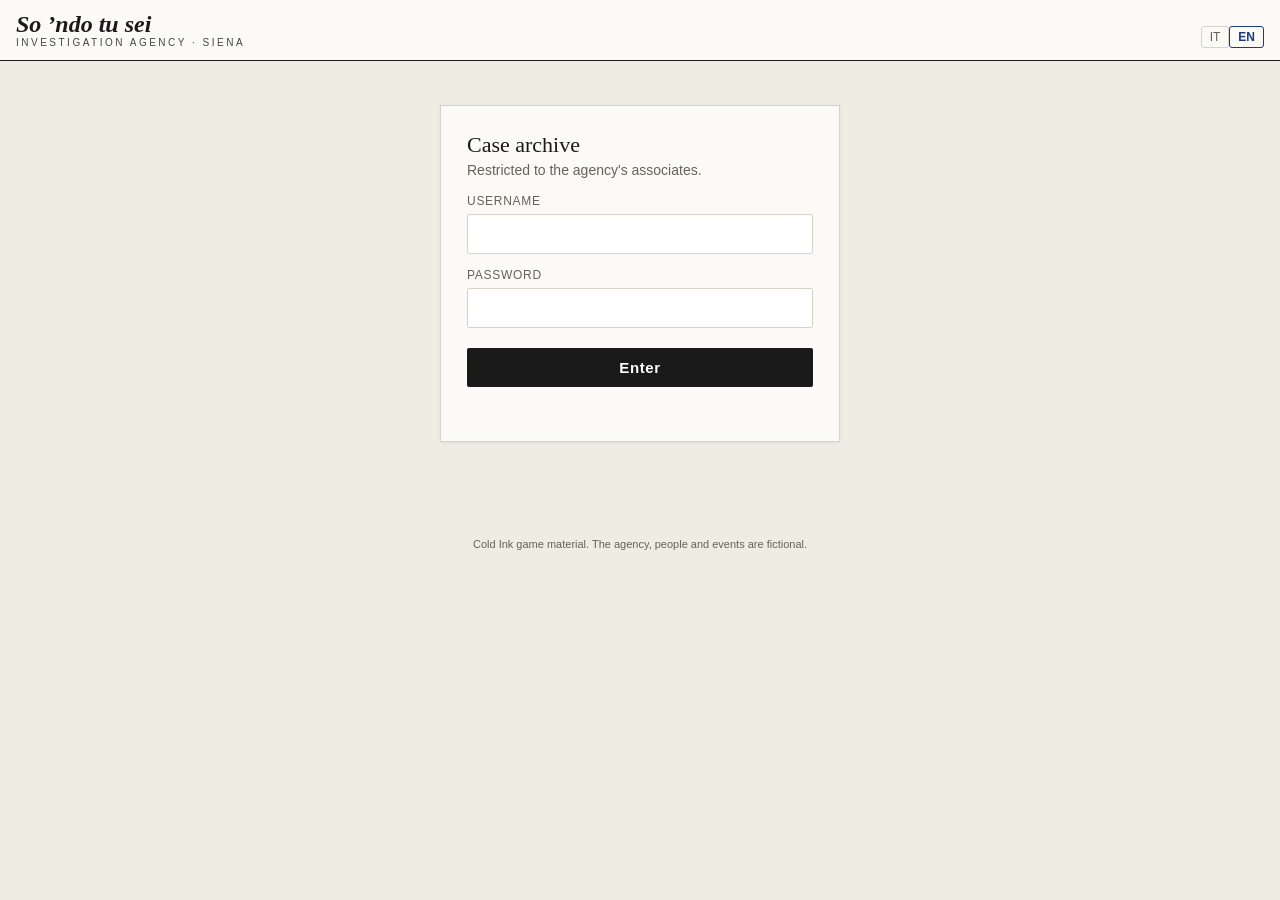
==== agenzia/index.html @ c2e7597a "Archivio dell'agenzia con le foto della pratica; rilievi fotografici in SIDI Co-Authored-By: Claude " ====
<!doctype html>
<html lang="it">
<head>
<meta charset="utf-8">
<meta name="viewport" content="width=device-width, initial-scale=1">
<meta name="robots" content="noindex, nofollow">
<title>So ’ndo tu sei · Archivio pratiche</title>
<style>
  :root { --carta: #fbfaf6; --sfondo: #efece4; --inchiostro: #1a1a1a; --tenue: #66625a; --linea: #d8d3c8; --blu: #1d3a8a; --errore: #a8321e; }
  [hidden] { display: none !important; }
  * { box-sizing: border-box; }
  body { margin: 0; background: var(--sfondo); color: var(--inchiostro); font-family: Calibri, "Segoe UI", Arial, sans-serif; font-size: 16px; }
  header { background: var(--carta); border-bottom: 1.5px solid var(--inchiostro); padding: 12px 16px; display: flex; align-items: flex-end; gap: 12px; flex-wrap: wrap; }
  .nome { font-family: Georgia, serif; font-style: italic; font-weight: bold; font-size: 24px; line-height: 1.05; }
  .sotto { font-family: Arial, sans-serif; font-size: 10px; letter-spacing: 2.5px; text-transform: uppercase; color: #444; }
  .destra { margin-left: auto; display: flex; gap: 6px; align-items: center; }
  .lingue button, .esci { font-family: Arial, sans-serif; font-size: 12px; background: none; border: 1px solid var(--linea); color: var(--tenue); border-radius: 3px; padding: 3px 8px; cursor: pointer; }
  .lingue button.attiva { color: var(--blu); border-color: var(--blu); font-weight: bold; }
  .esci { display: none; border-color: var(--inchiostro); color: var(--inchiostro); }
  main { max-width: 900px; margin: 0 auto; padding: 28px 16px 56px; }
  .login { max-width: 400px; margin: 16px auto; background: var(--carta); border: 1px solid var(--linea); padding: 26px; box-shadow: 0 1px 3px rgba(0, 0, 0, .08); }
  .login h1 { font-family: Georgia, serif; font-weight: normal; font-size: 22px; margin: 0 0 4px; }
  .login p { color: var(--tenue); font-size: 14px; margin: 0 0 16px; }
  label { display: block; font-family: Arial, sans-serif; font-size: 12px; letter-spacing: .06em; text-transform: uppercase; color: var(--tenue); margin: 14px 0 6px; }
  input { width: 100%; padding: 10px 12px; font: inherit; font-size: 16px; border: 1px solid var(--linea); border-radius: 2px; background: #fff; color: var(--inchiostro); }
  input:focus { outline: 2px solid var(--blu); border-color: transparent; }
  .accedi { width: 100%; margin-top: 20px; padding: 11px; font-family: Arial, sans-serif; font-size: 15px; font-weight: bold; letter-spacing: .04em; border: 0; border-radius: 2px; background: var(--inchiostro); color: #fff; cursor: pointer; }
  .errore { color: var(--errore); font-size: 14px; min-height: 18px; margin-top: 10px; }
  .scossa { animation: scossa .35s; }
  @keyframes scossa { 25% { transform: translateX(-8px); } 75% { transform: translateX(8px); } }
  #area { display: none; }
  .rif { font-family: Arial, sans-serif; font-size: 13px; color: var(--tenue); border-bottom: 1px solid var(--linea); padding-bottom: 8px; }
  h3 { font-family: Georgia, serif; font-style: italic; font-weight: normal; font-size: 22px; margin: 28px 0 12px; }
  .galleria { display: grid; grid-template-columns: repeat(auto-fill, minmax(240px, 1fr)); gap: 14px; }
  figure { margin: 0; background: #fff; border: 1px solid #ccc; padding: 8px 8px 10px; box-shadow: 0 1px 3px rgba(0, 0, 0, .15); }
  figure img { width: 100%; aspect-ratio: 3 / 2; object-fit: cover; display: block; cursor: zoom-in; background: #eee; }
  figcaption { font-size: 14px; margin-top: 8px; line-height: 1.4; }
  figcaption b { font-family: Arial, sans-serif; font-size: 12px; }
  figcaption .quando { font-family: Arial, sans-serif; font-size: 12px; color: var(--tenue); margin-left: 6px; }
  figcaption em { display: block; font-style: normal; color: #333; margin-top: 3px; }
  .lente { position: fixed; inset: 0; background: rgba(0, 0, 0, .94); display: none; align-items: center; justify-content: center; padding: 12px; cursor: zoom-out; }
  .lente img { max-width: 100%; max-height: 100%; }
  .firma { font-family: "Segoe Script", "Lucida Handwriting", cursive; color: var(--blu); font-size: 18px; }
  footer { text-align: center; font-family: Arial, sans-serif; font-size: 11px; color: var(--tenue); padding: 24px 16px; }
</style>
</head>
<body>
<header>
  <div><div class="nome">So ’ndo tu sei</div><div class="sotto" data-t="sotto"></div></div>
  <div class="destra">
    <div class="lingue"><button data-lingua="it">IT</button><button data-lingua="en">EN</button></div>
    <button class="esci" id="esci" data-t="esci"></button>
  </div>
</header>
<main>
  <form class="login" id="login">
    <h1 data-t="archivio"></h1>
    <p data-t="intro"></p>
    <label for="utente" data-t="utente"></label>
    <input id="utente" autocomplete="off" autocapitalize="off" spellcheck="false">
    <label for="password" data-t="password"></label>
    <input id="password" type="password" autocomplete="off">
    <button type="submit" class="accedi" data-t="accedi"></button>
    <div class="errore" id="errore"></div>
  </form>
  <div id="area"><div id="contenuto"></div></div>
</main>
<div class="lente" id="lente"><img alt=""></div>
<footer data-t="piede"></footer>
<script>
// Utente e password sono la chiave con cui è cifrato l'archivio: nel codice della pagina non ci sono.
const $ = id => document.getElementById(id);
const P = {"sale": "2L8rqbJ3Kv5pBdZ05kDDqw==", "iv": "QCAOQkR+HXxM5SUS", "ct": "qe6UXWKgYnu9Z26VSUrwIjjraiDaW5cKAzvZc7874UcSOibilr3lc9yShvUy75sVAbJNU3VQRdeaNMUiHq7mSMnIlpFjSyh+LAKk5HpkXlMepUJzs9qZmq81Yx46/X9Lbgl6Jmh/rr5JZAAXXV1eQFjmngUWmLaBd04V0/+UOoWfSb/MDP+S3bnmx6vnc19r65sODq9cKjzEzX1Bt08ECvplquLsUM+A7Cn7wEg8K5fR2gDPZEnOsfsIlr5mh/98KwdRS4INnbZM+K4bK9YcNp2qrJ2/IdenSS/BWDDXYdsdxtCzPNMA6SjHzal4Ftnp2kdZ7nP95jE0I7kQJJ5rEvjvwQeqExNykYJsazoLpvalu5s4qhXP1OOf1qQJaPfSY8ouy3DkARKt0JeFTO7aMpqzT8kuq/[base64]/qKY4QHOdKxeYR0kAE9ndUiDmNJEW2oZnC46tZHx08WRmHC6b45Kwzn40lRO2W6jIxeNpvVpiWEY3nBEQFvdfFPPs3OqRS6Pw/2+mAq0NL4RK/QXYQHe58us9ABV20V02cDMEg+x2q7YnY1wqCa/[base64]/PqAO4uhmwzqFQiTb7cZX1G21bIuyFCaHjhN2IMFfJt9OIJURn5/nAPiH9XvbnBwqjHqxwm6A44XeuLCh5Qj/Ey3lmTwaHICIYR5Q6GQViwEHkIuYyLg89AcdW/5wltKLncL21t1hJRI3QQZZZe0mVT46hb2N9jgQ7eyGpJu2jmsjyCtdgexmfGA6qJEyNShzSZZSNgbUcFxLJPsh4QTC/gn0uaDGJhFFp7FGRYqfZKdydbaTWl9LnBn1Hgulbtmv3LazofGXkq+tcCLk+eKjKfKKxjgrOehHzvut0LDKpr/NBaheMk7EGur/35jRi0Vg97ESCa0TpnAMgko/oXTEAl4WTvLP5K4uxeLPLwQ3vaIQ5CjgtFpktCZ6YVaUlA7bAIv5hXJe0BymKk1TbuDNPf4gSW7KjkNcqpdafZJzpPSM/HwdlNj7ErQrn/haZAyoA8Wps/4bQ3uWdfDuUPqxpA793wqaA92KJF2hReUhmgWPOzTQKM7OU9oGSKfJwO22cKPD/sylB93mhaYQrqq+zbFLqb3uQDiehE8h0JOIzrk3obtaRQRHe7UqZWvpbdM7hocNRN8pFzXX6IbNde0+CHacqU4LtF4oXFHfR5BCW8P2FLNX7tH2PaSfbFhdCLZPph5XhL72Ps9+f2SewKFCt8mFGURm92Jqb7WaresAz1R9lQikMtJKostqZ7sSNroI/eA7/[base64]/ckwfGrufDEOVb5OaDHwUrPTfg38Eo3WPQJCiAr7Znk/aQ6gshz0jIMY6K4p0+WxS5SbUtcQJ6xc7mF0CdHatDwNeP7+Apqmt0a8X+4n2Uy3Azmut/6/PCHcN9+bLzzizyrz/Nf8uowjZN3sm82iQ44EhwJCKHiLk0FdMIEs/ePA1iyOpLrUtKzmeB10tozFKaMXNJm+90Bz3sfCHPi5RfEl6/XcBqWUguL4oATNESNpek9Y33bCkywwT11IY8h+wweCsbNeBhdnscGkmaWNTiOEnooEfaKZ669mbPqWCVZQJYY7S9/0zVTG0Dcw3suQ7479mdHB2Zr8obgBtC06YkkvDf3bm107aldfroE90ZthWGdiyora2bO8aef/08NrBYK1bdUvdpzsl0BwCBlNAf14jTZTFZcAYfPSBfFmiuKa+u0Fpi88ZWh1VvjGaCvl4wbf6zPFiHc/[base64]/pSlpWSs7mp1R9z5toNsm+DgpU0u+MvcdKo9Zs392wVcGoyETpDfKdk3l4tav/wCFtZLbSnCAubYDUotObWzSEqkF3MBSsT1PpjKj1K2Ed6TBmz0KVs2EL3cLymwZljOMFDwGkJbpvT5Dy/C3/3itGvzAZ/m6x6pR8XW923A6A+o7iXap3ETSugz2ZJJIapN8GXTqISKGXEGN5+AFQFodWLgd8Y37a8HAVAV/ArYLFuC3NqTFEGA0KtQjfkh3HhyJiSIr6YlbKemYbt2HnY3oDutUC3TVqOpxDI4RPVln8jz71ezXm5TlzlT2JLCRf/90lP2FStPfAIeLytkq6N21lyi+6j03k8z9Z2xKCRvVqMgSFqWyeri4eYu8C1hAj3ozbiNgdkkU80N8f9nVZiQ75dpSrgeRyeIQIqr6B+wjJ+nyKukHKrA/p6MrujPdaWejgQREIme2+FJqNPb1Dmsn0VUPEZfUFpXSzlGDaowmgAFNXjTtoY3+c/6u0YRdGJiinJcKejJ56g1u5W9FhldOrqOauyIqeW6+6PQMT4UtdcZQsxgmFsBVc+rkHo2em/GWR8OAtDZC6Kha5Y48fQiMB7l6a6i+UiZkNeX7uVxULgChBUfkdAfjfd0b6fdfbGaQw6njHyCpcF7jrUMn+QZmiyjxjQ4ujSzDNJe9GeYAmkNzr9NjuedRrHjQiW8wuab1sgJ/wITJcmr9AxZfAye1revmAagrz/JujjTH5FFnw21KG53OLhZKowquQvprnTt4lnslUyWhkNGjJx06dzdkVthJrCQIfff5SPHr6lTi7LbDFhbpL5wOATdBmzmkKigGw1iG//F449+VbVJibyIksjOvlqEH/LG3clfudkO7TIjkuVND2WnUeAKCAbjFBa/s6PzA7H9V+Pbds7tcKT29XStdeDFGAhCHHePmSg90pHWHoaN3ek1xD8ZS9yidOnRtO/Ee9+F75J2WrCtKD333CW9EN0E+ElbXpuH0GCHJikakE3uJa2gLt7sdclEeS+UFqNSTZ6RVXHf2f4Wy4suGhM110whZkK/i2+mbfFwPJAfS+BDOyTLiDVKum/PX9BkwD7uA7e9SL2ZcI10x03UkCnT0rlLrBe+N0pdA+wVfNCX6wbFpNFB9SN602o2nybUYoDx9tBpjiAmnpPtALUlHw2KYYIdtE/pwBlNqOdQausqrQw1DRB/wq2Gcwjd1FCRATZWyhxRXqWkCatuDBEzC8n/JtK4eZbKGF6Fwh28jVfKx0W1ZbKHzwlPUteFleMK8ghJMg+/OLYwnEK2TUWcn8xCjSc29pim1V/dXkxkdIAuJnwxu8yuS8brlM2ylW8Fu4RxIGJLv25LxxfetPmlOsv2fXE0SzdHcKojjxcHJo2RUuUvA8SaRxe9KDV07VrYTdma6RFiurzBZa5amDx/TANoDKP63z5m3vB5lLyLQLMrosRxjCTEvyIfJGpAUcDZ0IZFgoOW29OVHey/BBVmv5FWUWOXXXdHe5ly5wMcxWfop2o75XjbmV0KVLpZbaGyC3nQEScMf/gZ9bUbAkO6NSnYjZkLwwQq1Z5Bz/Pt67kX1wmUVK2L08vs6eMNX4PywhJlSdSARxlT+AUj+fhTSEgbocMirf1HW17se10/mJfFOJarl/Fx/5/hcAvBg9oIPRxuqPXGttbp24XJAFGS4GUekj3XxtTsjK7YCymLetL5h4Lwk50dsYeqygqmPPNwy+PdsEDfM8/Pvux4WhCnltqnAFvNF0xqAkPRBmRbl09o+1rHq92ueCZ7Oejhfrn11uzFTyCGWWT5Ui+v48//fpIVFvyuI71ctfjcJ1/lxvqmbKDdXGINcoAt0BaCJHAr+cnMzSw9GY6bP1r2TYlCy7ICWDeUY2c9X8NOJZXbmrmfGHNqDjLnMCHyN7Ki/34STRDsnfN+dEWaDrZsYE0RqzKQGK+p119reNCkOvRaYOLcyVpkIGy80uqdMabUMkO1+RGUEalP8FNuW5pfVx4syL5smGl/2sh0pA54NxwC8DVFpmYwVMCl3vYVvoSQVUVpGV6a0tqRNlT0UMsfp9Nmw9lWxqycDx4fKCzRwM4iPw8CuWHxxBIpl8+TSjiM3hMalL34pp1u18sltyXn/2uZYtpb3fF99fk3mlUnvO7HYpU4hS3bV4+bHaHSfUz8+FpC9CezwdQPVUBJzTeoP3TH1vdLzQxIZs+39ubsJvb7s6HQ27Fp/ABa/B2b4Ir4Cv8l55li8HMHAvRJ/rso1DYx49Jp4aYLkjEBUJL6//x2I4kU4EbhTU8QBqFqsC+GDK2VgiKoF5hQXoVxvkB5kjAJnb3kwQjXJ4vM2kTloX4tO/vJEhJ+aXRiPhjk7TPrSNgL/QhZ8YBE7DI9ehQwCTD688WFncNHjiZ/YnE4I4kZ1bvz+zH7Z7gp7AuGyo1E2rc27Le4QL6J4Ojta6ujnMmj4jDD/NJg3l65q1Ug/6eMJtGLUf70OF2hOzTkn27vekZzuRNTV9ee22RZyhybcZzAZO6CsEteOUe6/kWLRZ6JZaTvs3VbBE41izB0tbv5HokhjAy6zb5huMiRlZ/67ewJ/d7phj9a9BDZTHCAgq5MTArX1gzhRtLxqb4QwwO1yU5w8NIuBlO+BhfDb2FSipNqRXITY5kjfjTa9Irhf1VbxqAeGZx2xAEqyB/8pwo6U/FWFJL20xRdaORiKzqB2jV96Xs01vc0joL4V9XzCujsTijJm4bdtTOXu9jT9kR0IB872Jq/WkoWg48sYsc+k1DzXkexU59iV830ETw8FhCEVYLx9HRvsQnZV1lntskgWEYrGB8KRvycMgv1U63lP2/PJRxGu8MEg66y7hahq16FM8mJlghK9/6X1IIFnUM/hoalTUqHVhQVeEVyDEFhCvqBbq2nu/T5NA5Xa8MDnQrrDjTXVkV54/LeWq7ZI7hGjy4GFtr/pSWrK9s4jJnlnUl/l+humsRB3XT4ZrIcSueKshnvyZB2lPcI/1FJAoC6WvlRzFTyoFl9N87AitoUjuuYEgD/SbUjgt6LQdRe2cAIRmI34ECDu9XcO0LNBfIWrTEKIa8iahtKvnpjN/z3MOVAJEsH7d9y64yuz1A45C+9xDBPgqNV7TrW3SqMVGGu8de5pMNzWcNf9GFOlvKpcKK9m2Qrc9MEmrUd4Oh8FIkeqPHFHwvuZRlh0nJOoKhS5CpsmAcra4sZHBtz+fjaoDyB2+FzM34CZKyyEuI1Uj9mg18POSdp6MyqX9orVHcKg/ZxItj5cnKuAYFnGalBScorbakZJOlaMejIJ3Ko2QkG8eMhVgyzPxz6wTSXdpm6aIYvf6fVBsZeLVjKE34hl7YD0qyWurldAsHD9QsfRpnyXxjQYDr5zL/WVpHbmTRt4y7pf8alMkm2f0u3WAiBC2bAfpwfKVPa8FQkJJzQaNNtolFf/A89RR4g3YdbzZrRbojuh++CywIPnTdVVKHYWZKFPB/plsnVvjq3Cq9CMthCacZBJtVTBaNXcW4zSWnY5UzT5erpzIdL3jNoqLSkqnp7tvkT57VCs/ncmt+cj20teH//FfOHJETl6gQhpyIbRKxx0WBLpQsT+FPUPKKd3z+3810EZWthqav4E+O/NX7FwMRb0pOLv4MjK9M65Bhp2zNUvs+pFU/QYMzTPqP0LUdfggVTBHtr0F/rle/eC+RuKLD25Z9eaVwmNgOZK77qzOqpfb6I3aL3uGaMTVLC+FqwNIJVc28aseFNMvpmjB84LbyoqYV65NSG5sm+JjsqfRQ+DethGZcMAY3uR+1zCesY/zAPhOmwCTtEaDsXGb8LSvuWHTQC/kvzQDZx6PU7VQoy0AS1SVYtI2YSfLxdgsxkS29wuZkR5I0rxmYHTkQP9tYfzFAfBrTslUpVkSf+7lO9QZ/p6EdZrlPuOyxBxR1HaDVX14LcgGKXavpOI0w834JjT3tzO0CkYZvpJBvddTpK32JNAeOTKAH0m0jRET9KioCW+T61eerlSaNBnL+iB7JURdt+9Q9DKJpFTtRMW9KewqypOZQ4KVzVkX5pHvR9NQft/hgFF4NBPLzQ9iLSf7p38PkYYvlhYVxykgD/Y6hKHOS2Md5aazGC8oiU5GVCG8npbDBweLLx8mHUt9B9JMskWbpnEkn/AltXLIG5mlvIDkBWkgevUpndVshbEPjE3oKFgu6dr4u9huwG7M9Yl4mRafsSnR6Meyk8tyA0GotequhzuxvY8hwqtZs20V248CMgoMa2C2Sqwu0U4XvkrpS5VE5wXJWMA0ZJXtCevBKS8diSsELOgNxFYEv/oHC1/OWOxyJ+6uxEOCgADXSHl3wzQxiRTb99wg5Nbh/U0u39LRXFliKjEg5N4iqTOr7/HAnWZjH+l7sc3g7qrI6rbxuhwFfF+YD2OkWaRa5sTuQTr6l0ZILKRsgY7JJM+e7DCXPMCaXL/GwFzhD7lmQnLn6KZNIEu8kt71s7LBdWdhSXzplq+4dFbWr2cHSzX0PnfWyAC4u56DF7AOy/fj6svfMIZH4DLXJeBx4r7rAtgWrdIOlAc4gEsI17f3ZVAoD1moCIoLdabYBowV4xVwLbERSsRZ8mhdq/[base64]/W6LX+R1iQkkONCd4dmKBrTNaH5SBlvnzSV0kF/Lsumsa1lM/8hbaAFQKPYBqucUmeX+HrKPvUVzRorwwwd3LB9IUGYDxs+u6BH/9u/mPKKivYIMIXq8ML/ufleX7yoZ2WMaaEomVbPV9+X1tBNFF9ngigPAno8xUOuJcgLM3ffkyoC6H9n9/SUyuihOf9MxkQt87pq+QTpRindE74UBEIdrnAfCzpGh/5Zrc8NxZwjqOF5kMG3nIhrRwakssA+Q0V+wLnsarPdwiVnEO7bBHyT67WYvmzjw/ovUKVrk9yd9aEkQZUpx9tZ0lUC0mflN8nhyqATx38t+MxA/w3tIWXKTYlRJwhEkJr6uqH0PLZHo3c9zkW8UW/PYhT1hR4KPhcagy9qMR5VsU+eL8Elv+6C17n1pQrbs2Xnj9VoIycJuGhEY2eLGn3a1mDRsUlfqYDoUH36h/LdWCq+MTwhHDtzOYvdJdmE2gB0JbiKjv2sN6MtHC9QbVDnS5SzIJvkQ8LxtEWT/kn2//ev/mDinz5SQN4LMSBny6seqlGeZf1xHtZpf25+uth4n8NdI20mz6xdtBnlUbTcfI1QozpYwaJ6LU7BzFOSZPWQptZLML1D6CxYlyfPfNHSn9ZmSwNHnZalihGivofqYtR/iqk9/62lfZhlvbo95wFxk147+h0x0UqitTock+bOQI9toyA7HeGdXwjHC8EN38bOKe5gLTcdi9FYXiLU+QjHeBbyaL+57mJeqD1ITQxLo7uq62xxx9cCCUMO45p2zlcVQye00M13p4MPGT3MGH21ezLalZFHv19hfC/U4qBGb1AxJ7dx/riCV/Gb9qiDLsdmwmXZ3EeoXoyrQ11ptg/rEM7RoO6T4LSfrhB0+0+fgbTlb/A4rSso3Pd6GxBepH8jxvsOIO8C/qxHmMtMQ/jDMaNT/s3ebxCxImKa04MfwgHDV6qZOJPzghX4+hc40vgDYeB4w5GKfkMPEoPpOKF2RSd0RVJ2SPjzHRVOtkqK+1zAVZ0mVF/[base64]/[base64]/uwV5KtmRj2qFnjnK8rJBXhfnHkqHnkhQu6n6gScnjd/AXO8HK6dna+2/A/T/oa/erNaGVeUuBwOByFm40nnTpvY6n47qR3PQGIcQJlC+qRcwR5L2y7mKynnHMp2s+HhjwjGQM1Ie2Uc/27lnXGZhT8o+XnJL5dMBU/nh1CtfzTuyI4RUSNG112PHK2IKTbSaERZPejT05XU9kZmDlYasM8nspDLa9ldqDUZBgyYPcoYXDncksPyPqG6NZ3dG6Q6VdoG7XZu5BoHf0upglzLDlyJWNkT6fCpitoTXe4E+qOy/QZsgrQpWeFeO00aqL/XoNHfjYs4SgXTuSQk9TQNh/7Lq/ZLN1R7Y6Y15ARevw8QFTpDDufjnbiEBq4kVjkNIdZwxaK9ub/[base64]/+YgQUm+gm92jYsFvnM1JNesZnDfPsStmnv05PIPgh7vg3CljdebHoncEoPLdykDtrqEBdREL8yArPR2RsX/XtUb6cCZF/dATK8QqGSSjtinRTMZZSOYLz0RtvVmbi4b1DI3zXtY3AC+eFFAJu6nxb4Bur8gPHgQVv1gJfS0scsQu/[base64]/K7Grj2PaLpc49dp09V86w06zL8UMF1/TTv2d6KKW9HEC+nRKPzhafINJAAIBSFuayZMC5zjv2OFez/C56Cx5qZI/d2EAEEuhqWDJMZ8Mc6RaLX7Y91YOdfhAdye2W9x3XdKCF/c9gMyX2yiWBENRlmZEBbr4P4YeAHsuEDgJH3e41i+g24w8uYrgisAlN5EdFqed/2chfww0RaYNzD9Lskol+bGNsDp1b4Fmh6NAZXgZic7pHs7a80PzpxjS1Yv1DlEb/Lm/Kquy9yihESNCUT4a4wBp+tStcyTr9Z2kH397YGXjJhzI6Yss3NiiSZqmtT+lk57nw4uXbQ8IwxwT5GodiyoYBpx4W3y3wKY8trXX1BHnHoCPmwr/ICG1BCt6zyUaVk5Wlc+wO1dRnVj67byLXHwJpghTCM1ivGQX1DBTp10DcugevgexVYHAtdJ1eSxQTfz2Ka81dVHapQ6SwaA+FkRaqDh2/rPtXGEaNW6XEUuLb8WEQ1ZBXxCqprlLHLLFrlVSoCoP7/2bsN72rxpoLGL77q9uCOIN6dFDbRGtJX40sA6Ez4FHjwy+gHlF1qtIS+/OKxicTdqvTyaEaWn/g+FqQ5fOsPST3W4QWwAvYdr3jMwIt3+tDDD01RwPOYuxMJM+1wpi7gLOBSF1Vg/v0UI/VirwySSh3M3aZpJk5NCrSdTev/truls34/zDbm7YMkoieVnLR1RckV95q11MtDkQcemDocOql4rbdea6ywM3hjP+qBSt94Fm/gJuEIoZURfm6Cb9ECpoI7u2SWNuC5NMv7Ed4Tnt+RbgDV95vBx+DWy7JQbaAae81XjwtONMQLX/Bewk85jgoV3SbIpy7wFYyuAy3CxpA1fwsspO+0VZ9ATApvOgS1D0UKmWIe+P0774EAcd5f0VHFF/QsYm6LcuMG7N7qmfGGEGNxYCyZVjyzgB1/YZPgVdD6Ka2I8SLCs2jGW2RbAGeFSfzcHXS9l0q4DLFP5CGEPAfgWV8bZWsz0os1P9Z7CdkDQVBNLU2Hj4l906hcjMBsxG41N/O/o0VeG1Fg7YaHC4QRPTugcqxEHgdyVVekzE6/Vilxh+Hg9rvhfNIS1guqMaQfNbbWABem2PiRV2DiWsHfN1fai5yemfUUfDJoQx2T2c87Tsqlmd1T++QMGtE7l6n8YXSn9SqSZ9yiSocqSHvzHpRinCa1TjZtlnjKjWQsL3gsM8Eks1NSYIqwF5xeNef02Ll8sJOihRo4h2P/nXGJsbznlLpsfcIta9xv9ujAuz0ak5ywRjqawZko8/9DA6vZfvNcn96lla624UiCOP4FMZnmB8FvzWcFc3E/JLM3ayp9/SrtBqzVVU/lwLss76aBwQqRYSCl8a/DRG07wBPcL22NOve5Z91D9chBrEydGSy/xbaRpvjJ2rluirqkiTBwz+2m5dS9EeVULuRI1LjiJw0RPmUmCtkVUs9Qj+DDWxmg6us79zh/QE9ZPk4hD+54H5nOqMR+VcZA1ehTERiEqyTKzZ3xOrBsX/+/iyAji518/2HE3A7Hkv+F8ABNXE4lPUKbk4qkEmpQ4B/ZYgeCDKukk82bpgEDTCz7B2cMhj/zkZ/uWlPkUStzm8mNjTv66mES+G3SR8mb/[base64]/xoW4PFkuLkm+LF0WQ2Rx+OSpVl0GZSPYigGQKCrPMen5A2bCKf4hDQRYQq+h2MuTOzLuvzATBXwKzojyDjrI5ZSxxHb0ivFqRRhzOy+8uLSzlecqhooAsSh5yrXFhZ+cokuSDk/FENjuOFjQZFxnSVs6DZF6Hc4uaP3RKPrSKOVDVJ3AS9nkm2KzgwOtf1AakUoEIjsOUm1jPj0jWhP9bM/NQbUf6mo6GcFi1HoTZJTIMTxC3ZWmp4QKsLiEtrBaaYr/Ut2QAcY3ZKUQSDp79g+VdpvEJAEI57Zl/1hXKU+wy4U3zri32w5diXYQTBBcgAeypCJ9VZeeIrTWWpfaQj9sypfnIHfqBLghaKjfUq94nmG9Vdfsw6oWCkG/t1Tn0DCKI/StjciAWUrdmC7E3p7As0ZYchlEYuQ2Ua5GWWt9/MQQupxHh9uezuhAdF3VC0TzW6v8VtWyR2wN8ddsy29rl3fGouOu3eb7a2McYM9RXXMYSyhxtvnai/qy6zW3Zp1+PvAuf+LVzw3p9p6Ta7csx/RqwxZCVf/kVk+wk3RZbMnqBf+KFhyuYrLzqNdzjarluz9YLCNZJPvV3DCKJbv8eE9m3Nkc+0o+XYSBh9B/jw2TZhseRMAY/t71btnGTJIZU/ms45d/ru7D5aJQNNKZxLUXMLE/3dnDw22zMtViKKcut9iBb6bgzG0S60I+pS9DycW7fccyL3/gZmxboqTS/Cj1HRx1z8JfOjVM9H3Sr0hetJfV4T8vKMrnd73vjPRbX7+0vyN6IJbbUMTF8ufjIsP+MLEKTFJqQBQtq1eln3T1oA+PoyqCl+TgRY0XsxZi3d2krS9nrjgTkxZk0XuydKuWSzA5OcVEbniRtswfBH9bflPU/sXBCeZirk4MB8abmY7xRE45xIIoMKTgO/rH5jXrkA+Mnn4GKwQsVTDmo1YXmySexcuzYcclhBHmxe+oIDi3YGB3xqX0QY6Ozfr5tGcwyM4Hu8I/LTPxtId8dLvGiIPw3UHAApwMhTJhAEJKc2Y4wpjms7R2XFXZBGHcd30dkok/9dH/Ut5iO/Pm0NFbO2b79n2e11OVFea+gkOC4hZmb4Q/Grh5mxudud2uRtiwP6T9S92U6cZE8eD4/Ttfn5C2FBtYwTKKiqe2mEk4tmAXSwDOlmRrd+vh1WzXHDgi70YYp8GDU5AkO52Z85/+Ryrod5TH6T7tfGBNkjFe1i6m/[base64]/e8i7Eez7CC0KJcOX+cKr/hjppKVAGCN0i/M2D6N8Ox1B8Sxi+xkBnJkbn510YlohEdKMHV7LdxXJAH0SqyygkQDOq+oH4dOinND0KLp+fBcmjTf0pXxUquzL6ZbvPSV0CuvfcSjsUxutgY1sIlwj5fqxu53XeaquqeLEP5SVrh9+g4VH8Djmh2I3Aguz3rS+hPXeEjyrFxvHWEF/oWam7AhYI24xzJvOKYKET8DnIhkfnGspggJj8TMqDSAZqVH3ulLqn69NeiDGS9W0opCSxLPyqNIqhYog7AUkE55VrJP6Kwyvn9scJEOf7ovF3/KpNZVOHhgU45YHvgMy52nuEvMYGVHVRe3lYtVjBkbTAhiDREnMr8vhkKqgZliR8StnbPuSkU7WkUI+0RuwbdUzp2E2v4m1mNarzRcgYOqKAdQRzlOgBoFFOl8+q+zDSRHasr55/5tMFAVBxoh7+/WcLE6otSLzxpvp2vEiB14REd29HSN+0Q3bGYJrvr/CrYM3yX16OAFYxo0FOx+pKOcCUaXD/VhKLEyu4Y0uOY1cBLE9rU64dVMMV1pts4ZanrkS7o45UkFwjw+twuyK+toogbS4/hkYQ6thw6ZjDmM6SoXSGx41yDHEnLFDe7hZBz8DNJku+lYsCxOH+ZBbAS+dsKMTQ+OzVXFE6CjtLntlYx+Ay3/VEfWkvZ2vUIO9YOnMs5xs1CYpc/oQeNMD6F23UMZ92Rgd6X13EoORG27bU+6tQ8Dn4rWOn4M5ITpEAjlI7z//GdvG/9Uu0hxdlD/BktBSJeIgK+ZGV4ejn03r5+Z8fwkw7oSp+MiEjGYp4CHZ/3oDeDh6yZdEvpiebmmPhr8+Q+YKEHa4dUr4D+7gChtdf47F7OhGCJ1p8AIoMNpwuJxXHAyfbcrsLy2/[base64]/riP3jCNt03D7BoFC+4Sda9/jbLdWNndnC/Z5lFbbu2oB0/Hq2SmJpgXNdU2sR0UPNl9acTR5DVdQcCbcwJB8U/vlEXgWqE3nkF9WawYAQ9k3pom+Gm7bpkAhc4S5cFtvioE6uDUsjY/wLX0nKCADZ0GFy8y2JUs+hq8k6jpxnPRJD7qhd9uvckl5Zw7WAvYLGiJnXq6WjlpbBiR3V+XlYGmYmZtnqkH6jMiH32XQ2c16EIqSvNTAH+HODpsqajWe3p/Lnwu/I/4A6SxxydCk4JFP7kswni82Hfqj6dKZw53+sB5WTODzSx8dWz28U2v1giSdG2NEcoIwwdzKDu95IEnpttWb0Ldei43rY6kdCoYSLs43glLl99Nc+5ztp8HdNhuyDCqO+hgvtcRmblmAZncRurJ0y4GtBACEzD8Bp8gv/9gZcbrohF3SkY6nlHXIiM4yqzikScC2mGks93PZl+Ew38C7zhP8an6i0PucRQ362mS42LHX06yD8HO3Cpuq86kCKO0MjBC0afwYyX/CzJEIj/zw48I4XsHmxhw9IB/hms0i6E0f1pdUaFvW/PptZ/B8luKqx5hZUCwiVgdDPPWTMShag4S81zhlKd3DdBrf1UJBxcqQnEaonbDkS8++KRC9zfRv4l3d4ItaWobg/mqWVXZtbCtCthp0ZwMXhtOmnGLJUbu3Wz4GXu8LReiMD5tl11IMcD30US5naGlj3m9TgdYzM0r3Qz5DE6/dswLaEsMYWPZycxC3wqiribyRPSZlza/7igvf7CKzwW75xjQg+oyPGP2Sa5CFzH/776Md8Uxl2zKQ4S9ce10hqfnXyxW8Fw5ior+GYkPd0+GyZabnXj/cWfxb9tA6H4vLgawvqfiBiTB43MWsQdYWm/2c7L+ieCDlKO7fGLA31f21YAeSdwXcpdsS0SyUhZewHBwW+g4A+1yrWz3T6CRsdi017wZNMsi7UHe3QZ0Xjo4DbAW/S4Zd8U6M7jDqQf7/J26ZAhsj/9Cd6yA+nG8TYFAfPpr9tPLdinHiuhPAFm5GI/74EtQoouV++fE/ZpOOgtRmNdqrBhacmlJ/kbBsFxCjf9zwKoi+sgfBkpKaiql3OG7nokdhfFSwutzshDRMCxUJx0AoOIo6HRemX5WIDqM5NhJZn+Wh2fW33kyoFJVnmRl0tiqagWO9f9ZKEkWBe05FCm/zWK9noCYxxvhGS9rHjhmENPyE+CHXtd4AwD8E5dN9w5uQ+vc4PJZJ9uS8hbsADKrkZKL3x4S346H6hHpWS59ZEF+7YdWIEpJvG2LQ2wao+5nSjUvBrKW5fjP4X48O4YjP9XEK9ZeQE9vISSgNKL2jDcBlpMWGni56Op/rIHc93kGLjZmk9VQQn8PceH7rUT4RXOa8Q4ETrJKjgszW31Huv2GskRA09GPoRmEcLKzPJNbxRcr8XwKjbQ8I5JtHXMjRRms2r+R3AhPRocFZ5AaLzCjVvn7vPYdnj+TriVy/0zO7o4nWwAP73bop1OKb4vZO8gh+jMZc1I/kE9CySE8v6NrTdapZ0qXkrFns3S8o+dhsMiqd9lrczaxs3wUK8JIUI2tGW5UExaD6/ULy0ztIevqs7q1HVBioHxUOekzjK+vuYjtkgZL5H9GqPfaA4kMmBZdDpuYURr3ux5R2mNpcrMou8/kzPA1ZweuVpnbDckZnXcykAr9PQ1ZKI0EywuMpcvbu5V3U8TTDSmIQFpQIeRm1PQtkUZajV8i2LE887AWNJaUOAFnyZtCOeMNr3q1fYgYlDQryamscQc6EjA7SchMuTYqb7xnYahxszJmR/BCH837uXkglGazhlfX4Cf4bKgwnuoEF0n5YsKkY1UF4253Oz2tAGEy4lfigWC50FQJ6EwIqqRcHXKheRNCW3Zopg3WKB+X0XO1CYXfgqPIY+IxqeLaJn6FWJR6Z+gcgfY26DGrE7va7RjsUa5qiZ5p/oFWjYQriMj6PovlG82tHGODK6rM/+8aggI+1zm1m6c2uoD4zJmJWdwcJJwM/xwLt1iNEDMLRGqTx9tBzS3TNbOFHTudJTmY2NX5hnPBMWQmINTrL0RAJ4YYNUmPTTy3BdciLnZjSAlU13SmNsLhGae2nlgcwcnD6sRDM/GtRAyxtKsHAPPr0e/e2tHtuN7RbLScx0Dxbyzw9osu5XdXwKgN/XjnwlEoys2J7WS2ORV1UXfxfMAggnzVOMQIX+g9VybazULfiBAEAxPAWG07+vFOwGXgPVNJZVnLIbeK9xtkih1atLT7H7ORWwSV57Oz+Q+zRjcj6WSTJ1iILVXPRAso5SxjHnD062KwrOuaXtlV4brYxGrHBiL7b3YeWV42kNI6LxzNoph5urZzhe+saGCVPrIVgRb9/OL/7TpKfJWxARFIH5yvAu3bfbARm9/XRY4+zMbYIOCxXo9I2TbfPPYsTn3cfKTZQu1tYGU/7buDwhUvnGnFbXmxubNFqA71zsbNdJ5F9iBB3WRCOhbm+IL3jT+jeFgqXkK5H5uN6qyvZ8LmJOuljWcxi0kvkPFY5pK5U7SMpU+QfSmmGY4N4+iBtz2VVm1/dMUps9dz7mcu7Gr5KzZL+HXSoHCrhosQydGkPwL+sEGPeHXUeaLE13dEIF1I8gc72VLUI7dbsMy38LkLkS2s+xoe4NEld+j4PsJ+oT86/HfMhOlIQ9gd5c90qTEEDfPgBvhcqFCpx9GeWDF8UydvQxG3O5xVFcPpS3/MT2JbhEvy7SsS5rRDw6rD2ZoUYWjdYunnDIvcpmk08GaAyqmZ3FkUjYJIM972OXFlUypgOPf3yPTNSqmJw6Cba3WF7BZfsunZ49iJyNetXrye/ONZL+KFY2pQhAPWnTbZVHh4R+ZNioqK/3hIW1FmcXtLhewERf1YXErKES5Guhh/Gj+8EuBSdDnTGIleCYv7DI/N9ekZxIqUslljF98dWL+rvYHC3cgyXbs9eVIZvXpWhldQ0xNe/[base64]/qE1Ii8JHu5GqEMgfcSOsoKYqCsIjRM7jZeufAZD7Dui2iiEbxqOLlolBqJywMUCvKDr9BOXJhOQ9zFyDnog4y7Ynbr0B3a7rIfsCoVKA/2JQcKIdcH/k24fbtg/VySz81ccHjC1vV++ZCWnefZEVttzk6EgpFlXZD2IkbqLS5mok9mfvMVAXzz2U/7jCxdJHP2X92LM9hyxJjs/Sr6jrNyUUPw6bfEro2HuStQlP6CLg2e5jU0C9ouVxmDPvbyY8dzSCgU2imue0n56hy75UMG10Muo0/wrO5VqlXIXp1PzaUuPoMdEFjzjdgfcr2wySSVfpOfuChowQNe51b0JORHW5OhXLp31j7EJqigfY0hCVWXV0GCDyOmUdVC3tIae/2gdZnQFE/z0X6FwZ6gRJ1oGrH4+/x8qv38oYAoc/LL6RDi232YfxPRw5YJdIqGcgJnSkU1B4wN2Tdlzdm/HcBmdMzbeQv5aBk5FF9UIUpregwvKnQeFag8uZv6pHtywoGrA8Lgthzplpbu06aEHLSKHYDgpH5YRFcIhfjkV8pKbiO4xSUWf3gmA+UDM5KfoDE+S6AjCtGWlusjLFyjI/Zu8Uby36jc4hW2XynK+/fJkP9AW0eoVZTdDBDMvo0IUBS+8q7QzbU0cWMbHVDOSFiC2Xr7nH04NnsOTN5HhnV6cYBTYnuurfUFoCXoziJMFmlZ4B87Z+6n8BHBlbAhW3rXOrXfihW/dx3amQ37TFPx5X3EWn+dyAWzbObHXyvUsrGC7wYWA42q9bT5ficoIQxBcBZhdpRso9mFiB67vkSICkixrAt3tkt1cAK9WW3CKcz3BikYO/+tp3oVTy6LS9z0Me2uP+gVHLcqHujFjeA1FdhVyx2hBiNRcw/LUpC1zttWduaYZ4hWVo/[base64]/Hd3oxmYHzbuxt2GMVus/ffmR1Q+bhTWTpwbu7huwIpdPxqT2ayiWsos8dIP0O3cTAludXpK0Pe05WxTgTGrhENoo36ipamzN62fBVbVV+qBI40G54lkISFtSnivoM68WqHIEH6pjERPcFMo/RV8m1qtiZwFrO+r+wKvr/RgaM2zniEbZmxR19A0Vse8n6WvoTVx8cxdrKeb1yV9Sx/gNXPSAjxuiXMoQjY16sArZjNGEroYMF3+azE+xn4gVa3s+PFshPpP6VBNVG8wWt/CYdJ7Z6sME75TyF+1S89EE4wWIClN1fuBQRGJK1Swdy8wO2/7ZAUbwjW3BIlaZdX7rA0c3OMCLeiid5WXxLFJm5SsldYUdZH8g4gEIiYGuGr/rwfgWjwn1cZQD/TIC5GLiSi9FRC92fHmpHMOCoxxRcxlQ6IzGUkw/erPj4HSUIR5pZ2H2s5FNA5+tsg/o7ttwNFigsZt3yeqJP7MQekl9Y/VASw6ahwFLDLZhDUVWbqTl10kIkOP9SMSDDEbOM4TMWEal4hPPMej6/bHM/7WJ30jHRdK/X6CmazHguiKAkbeUUvz/MaHjqa+YtPujiRkoE30xIE99loPY1O/Aay3x9/YYE5aJeyXQP+0SppAbZ4LCUkyBbIukQMR851p30J88g9AdDjsWcFtrTAzOSRbH8H/y88FNr+D0kIeTay6kh7krIEii2jOYWRGgMlHDYXfov8X2kpzBwvgPN3eAx+nwCZhcwNJUy65Zk6AfRXmdy/u2+YtgsgnggOQ/a/ZLyYnHXmW37GiI+GgYkpjgJzlrnl/QqPfxt9Z+N0Cwt7Msz4MhYLLZU8dKwOGG3JDTTNWQUSAQo/Ghnbe52bno9u/M0tyZocGk5em+QpQ374PB+O+T0V0TwUpBPI9ii34Q+xRgBct2eYOxPi8DXy9l9uvDugMaX33Myk9ozHz3yvSqhB/NSfyHVWhvpdEvlN32RFLWKRC1p0qCMi2Jk9qhBPpi4u0FBsgiEd7d2jLmt3YbyuGLZLJEnYUIKCGa5SsFB1MeIPeJCJhJ7G7iwS4VDrntUIxPGsxIIq0ktPWKpvQ6fftLS2cMy4GM0xurjhWJkINOlH/uv8rJUE9l7XJ+ORH3fYROLPsJ+MCIAR9ibjfI+4A7gsUoi9TRJpZ1xST6egLvYRjuGA0HylfUa5WJViK97pwPXVRZMmCL2UhsRPHF42APXSY822Ac6zEQ90SOz4o+ajb7mV4Gka/W5UJpEgzPcaovAm0KQ4PZr3WWeRcvkH7VO68tEhZ1OvT2bkICXnjL8H4du1bUpQVasZ544aSQer0RUCDerONUMYmn85dQqL9AK3kzgNmXMSlljlX/DK+WFI47aoejH7wbfsZt7KEhISo5LXA7fGCOsxOE8zYFA89i5nfkEP45Q63DFEGJUOGEEOPzU8ZMK/XzWXveWyPN1EjnQW241NetBRqt1ijDmzKRJeSX9L/EuxS4UT00tWCaiU0irPk7LzftPaE+heiWKANRDCiXJNFU0xbaxb4hx1ZKjcxJlMLWjREobbI3FOYWs7LXaYCqVfg+yYZuZUQC9CmUaIpADTRw56FQL/oH1nek4aZ6uf0eK9/91v8QwGkTT0iRzruGbbi8+l4/AVT3qEYGJWsDAdkijr/vopBLVh3VE5pG/D+1ksrk+BO2DpKuwk2GEld+fNLxIKp1GYkWZLV2QXFnh7t2UqbDWO2b29OvJFNKmJLMy7eBaIcPCcmP7DyihHwP9AZV0DDe1H/gagMiDsJBDgg4mkUPjZWoc4HTaAPvwP66fmsI2iZEhhstnIbR+zsA+AKTMfjC/OUEhZkgVlpEqM8OdWt4+IO5hv+7+KvFUrbfw0guE1RUwUhaVLi2SN2waGOcPuFUhQbuNmkf/be2/kyAo8ooVr0gOwF/S+3/SXoCoQFZ2XGgQGmdYhrnMq7H/Vpe12ZSrm1uncqhv19rSpvFbEEEZ6r2TaYz2FOEMh6igaIuG023d1Mpv57nPvHkMverSE7yMrOyJeKy+axLNJKEL/5kycNzleBBdYmpZ8yxOk7XssN6lZSvjm0zf/6KoOX+N4A/rL470Ol4VCqTWYCMm2m4HdbwtLc1PcKlnj7luEvGQUHbxnWw0tzLcj2EHTefre9XI6g0Z6RFnYsfDFq2jjQqXQ0CYA0vp510iuBZpGhOoQBBA7GH0FfswxN7spa74nPpwyyHXUfJychqcCOs0RmF8ZUwlxW4t0URglg709XD6E8IZkIzknpehoHF5OMCaWdd8/EoiSBGC1SpnhKqMuOtYVB1p0vfMx9g3tia6fhMzZrR1KcHCQquvYb1Rj29rcU0JprmRWIZOsNMofxpK9rfIQA6R56/7BCZZTbfbBFMgQ4oTYALSYT2EhOxw5FJj4JhGPcNaYD/5mD/XmnZeg8wcsMhnQDHcx2pBVU2UCInV4Zg4XrDuvxA8f5wYLbQL+Vj0zG4x0Ip58G41x3ouaatbT/29PcXEsqDSNMfU8466Xswik923edIQUJjtnlhX4IAqxjE1EZnCeL+LUkb6/znjjTZozxz4zW060+mB83qDXSaYzcoxwG+FIHj4XtXtyX8Dh3QDPlh9ADrpyzovmeiqpj0HKR7J+Jao5V6nWvM49jUnrflLsmycyypSGozW5aKf1t/DCkLDFR7bEfAQfdjo8RiXJlucwzKRxy7iAD2fbRELU6+qIycctB3+phdndTTwMEhsPgMUCxoqnksiyePWp+LVze+mQMdG5jZZvW4NMf2ppc0/upuBci+rKn/eOXDoDkRn8OeZmG2w3vCI9StUoC1pqzg0JfV0UivLsprcoyMRjrOr3jJwGdUUw71guoaxaAtBdDi0hc+tb6PAB0whLlWl+1v1q+HdL9jFMEm/Tf4tm3Xd9t9mManIE8jc26rcTvCgaKRo8UoJKiz4fmzNsnubDsHtWy9vJ9faw43wSEqbg8Zf/BMJ11UoQMYMiSv+se2+nVAdq7ueumYymF2/mNh/JA6aRLBVMOzYdIximXUhVeKNPq6+fjhcumc5KwC6B1LVZ9AUKnJt3yoETqkF1kHVSu+7mb6Z/[base64]/CPOj7JDtsHvugH75IS/[base64]/kvKgtACn4tPbcxwNXVgLu1rb0CJLXTr1Rd4kSkd+3L7c4R4zSJKAcvPLg0DNq1BDSAaXvOz9u/gjbTXSuiNlwdEdjX8JbJpwkMKHd81LVcc0sWrfd5IUJL4w1i/1AKkZJbToHdUKYR6Mlr9rsYe6yrbnBqHcF7sApoJ8IVdmhgv0MAeNjxq4jhmVgXYH+jQTMoEgjB/h/7p+uLT2PX/fCjwcZo1l7ULuWyUSPrd/lIHwXhWVynnmvgrwajI81FS4XZwTjo5Cnc2myzLvu+1k3JO0kp2DnvorhJK0960BIzY9y+WHApKhHarR/bEHKwy+LL0foMSKQOGs1y6mkf2PyOCxcjmkQWV8sllFSAoWhAC64PDkMU2HGUXnxcmdsztrqlOo/WFbx7mMWthO576P1HyhpZB/5j/HRV23+o0S3eozOj6jlpsykQjZUCWrfW8UOBYdN+i6hoIykD9hEAZef2ruPSGQ+85vAghi6wPuVmmw7SaOBErzqH48/CY9CnV8K80mnpKC+7BgoPL5JSkbD+r97bNBqSaMQw3DFyy5gP07RSi5uI48Z0hByLoPpgsbnsKZSiPeG3XTxiCrmLBGsh70QNIFQOuVJzLUDHKMMf/BhhsuJ1VH5k6MOAWQ8SRffq7OlvyPARrdus7qtcKDeFsoDtR9566lY5/DlKPgF41rDSs1ev8zPV/qm7d4xF3bUQF5tKUZ0yVZqLGHdHOqD9e27S6gMsRLOTATR54Qv/Pim9a27DiEjuhiqmzl7T8D7tuFFPkpdQhqOBsdeWSipvKCjhPqfP2CaAUaPWZOX6QgpXhtGqbrNIBk1+akS+e7NSIOTMDMiHRSlA0YtPzwxP6J5AvkzE460jWybxVylQ7F/RbjnRRrVOp9lsBFjZheZ6/MFwgMHfAfGIq2t717IW05vWdfGPK6Dm4plXC6aBB3RU1E8H0OdeyI2xGCksqa3rC4i4HmWjH9nhpUWxllG4L7tnuFlW1A1w9LhjKOkDaXHrHhDGRBCmQirxPSF4NcolcuTaO7RW4fRO+lt//J+c4h0fhN/UFfQ/dkUOqy9Ja/1NIui0OP0Z729rtvZf2wk6VckjgOwZQOBflfzTuIs0IcKKefKqVD1Zl1TNP/WO9A6ItTpb18iZyBYxSLESLkoey3I8IeG/urCEQSsfrzBcGWW84lsojpvR9HAtEmQgURbVsSi+0DIJhamU0yvnKNMDtLcC7L0CPA9aK9pUhvJZnd4BFdpXaZfz/6joCOMAGUiCqGBjIV51U5uOuEtq4WF3ZU/FF+jK7ALs078cj6D/ES7AebnwSXWE8aglMrQJUwa+7mHcYqNVPghX3qwXlp8GunixwSxG0TcKTYogw2JPapOSb0aLX8iER56cBwpLghU4rjVLYfknNlB5ZV5stkR1z/feh0DZ6Cec7MTHJ2YMsmkVtMtXcurIsXam9XsmZXRCOsRjLMRFfjgyAebdjHFk5W3nBUcOXp/+9nQiiFEaNsTVAIIw14tjBEWUDIFjgvhfBsDcBRxKg0DNxTSKtHoiiAJ2bTIGqJAyNY4q63/sBTnmxUAyRX1pJ0CHInJYvM0l3TySLPFzOj1Imb6ZvQWawN+EX9cfrsdddRF7ksGlxHSUD/MBP8wK8XeyQPeMFgaSaLgwhlnK4fJR/YylMi4r43E6u4/ZoCs0iCDqW/LDvQ/Qmm8Y8Y6L5kRpBDyvTFgKUtab9FR0UP/QFaY2p6C0GecYN1bG808Z5bx6AqcHyrlANPYja5Ymob8pRp901Xlxpw/Wknf8D9mLBYJJvhl5NkuwrRc+WY7vF6Sa6qCsIPdiryVB1cadCoUxTIOTlqeJRiK/Gbb78JzqmjK8XDMbc2ziO/xYGLse6mP9rtNSCSX4GD8o+Rr0WRt0en5Di8GN0nZrrW7k8z478RQxsvTT3bOz4gh2eoaFTjQrlMI19F4hDgKWzDRL4l+yhjRHt3bb6iWWBxpCmV9b+mdgJClAxjwDUhIpwapG/atUMQSbdYBuYBxEy5UhcpPm2elVNDQ2DsCPVXiqzgNrpBS66Y7Bfbxjdea4ag5Qo3EDIbQuIun3wE7KTgm11kvj+cWBm7y7mbDtdd9cpoFUGvTsTLEDTZupVQPqBrsw8/dOK+VvZb7Jh7znz+moj2mSGshV3Qj/4GrDwvcn5fDVhV1Gg4Hx73at5z3RChpSlNeJwNqL4vmBQBsFwtEiu1ci6MGXBWgb+rovw/[base64]/9zaIv/[base64]/g8hkd5I2Vt/roZQ+NeytxvujM9fCOhCgm0WRmA/dVh+ZNeMgFzozvbyMDT/+2HQdaIgIPvVpgPvnyCTsm7y2vQu2N/ALIN54iCbP+ywo/mTk5sMAu8zlIWGr+1O2g6rcodrk78ffucBSpxtBdnYfks6/6AESiDYtiAcBk4/cjAv1IqWUlBSGotrd57b7P81Mk/GCgFU6278ylZtUx5j4dBlhS/[base64]/[base64]/KObrkF8atsXOgoQRQD/D8UDwvXVnrnadYLhVGSxIm2N/kaoTwgM6pJdBycsVi/Mq+M+JOHzZzjuaHM4pm8UicCaLWEEG7Lb8xJUxqZBhOjKJND+37c7AIwEzFDDlRcxApT5dnwfwN2hsaC2BTdjZpXZCSE3IfvMzO//CD0oZYBDXe3V6eLAnektJMxCnt61zONDsHDEY7SumLtUmOQfa0EBChw7LqwJZv4VCVRjK/OQhsQcLf9dPSjXDi+frErY8z97aYtTvO9m72W4sx03Ten/3rxX4AKfZR0wRWXY26FTxJ/P1MSCX8EMzdEpnhaVSzVjP9zT95MUBKrs9ZL/[base64]/I8d9Y3+6L6jnRoXGD+rbV472mw/w+CTIOLT6akTpxRBa0+nt/WSJkxrGRFaTPSNiESJRqsdB/+ufN2U0m+lzMlWy5GoJCs4XiArriuIAh/dxalB7p8eqfAOyfTVb0uqvmusPV+y3mB/24NgV01+nFoGZda0Z50bvIWmD9M55qTzFG8+9PT/SImM/9KUgLbm401jj2oqAagE5NWNNu4S1kH3jM7te12bUceLs7xInmQR+38L6tCQ/[base64]/H0JoLKums44Uv/ntAjEFIJ24qSbLioz4kAAbIJS9RevzLL52hEK7kLoCzqa/wbIenY24q7ngismyRGAntBaMyLUEHT/BWgn3DaU8JTx5F1py+cSG9qs6fo/VO4fYqVe9J+72VfMVUy2LU35ZdVKXf2wzhAgjcgMLcy+qmhR1JeOAi4j7lFMvVNDslxfGN1D9zWqt2FjtnrOV8PVyY8GRWpRuGfg/dDyn0QYAHR3QLxokMPcDPbnFx1ivCG9CuLGZKEcpiFn+PH1lmGqh/63I/pW+ay/RBKLsw9qWdycsjqFWbbJCgjqbp5+YcbuGRse5SkkWJMyRlLIcCQBWcQ34tWr5Ay94weQg4bp9preMxGIaburBDbXZMsGglVcQtoVns9QWgYzlCEr1ay2puvEvnV5qdYuUP3Dt32vX/tGkP7IyhR8d3heIs7V8dA0GQmDuKWP2PX7DzP1BqsKBp1zgXf2orkkgWVaw5HrAU8g/RRVG4obZ+SVgyzH55lgBWEBsu0VHGrjnkXpaUDWEgdDo3EZwNOnF6CRJOBA8mz57dD2R1wtZOnOKEMdRoIF5Egn8edS+GXLaGUDBJMulj9GcDjPXDnFUPl1O4EbXrXTcB+qKH132ILueDS5pSQPKEAdRHp7I5t3Gr1/WgH12Ow2qJqb+ztjowU6hnqoggW3IAm2Aw4qu7EVkEvQZyGVuYrYn/MUUf/LIoUrTnaok7PBOjTT5Qz5hG1rtlnp4n3pxAGClwwIMvudCZtxEMrAQscuwPgsy67DeHj4wwF/rW2WA+YihaBDuJXpFKfnf1Hfb3LvPKS1spDqb1E23fJijIH7zvmo/uiMSa0IlH39E9xhmfmgwcn2PiLXNazohyfBNNHKUuRmGItF8pL6lR/XwTPX21LsupVM0dACx3zkcf+bP1CxP9xmuS4veGkeNA966q0N3sqJP5TtMERZRX6Z3dwN0VBI2XOeCS+paPJK++W06PQoRRu1V6/4dvX/vJOKsTZgoa9WfTgwbAydFFf+OrGH2+dj+YVZpBwvsD45+RlnX0OwUjttthE8QTptYsOcj+6kqH3/hWo/pgjuwF2/HcEYFmDGiUpmkllsCYmswT4n234yncvgb/67OJJ61OdmPTHoPdeS7m9D2llP/g2GbW+uI69h0GZUNL3roDQuAb7epAx3Av0jMl2aojT0DkJuOC2w79ALnG5ViYIHRbdq2ptKXR9Gma2oFbhYfnTRAvwGOtKn4B1Op3r+4taguV+ZP8O6Xa/kOvXGH0Z0L/hIXuEoecF+zJisYm/ZCcSqpbQxC/FatxNikd3vGO7B1hfD8f3d+an2nbVTsZgLXxyPNUhPR03PPcb37ypHTK2NdhOiP+8LitwXU+njkeDv1Q/YOIBdm71ollk3VLv71+iB2lTyNvwzN0nFH/TBaKX579+EQ25bboEmlg+82nDrcGBxQ/sKkMZxRVBbBv9YLQoDTphvrALWTMp6aV6rHDAhHM6T1KB2PMnrjtBP7cBVi0IOsUspHh/gDUcQIxDFO1D1ZQGzGJ8s1xeKffq1CYlp3Ohp2v3NF9kf2N43mk1ueCRsE506mhWJsboFhogSzoeVV4SmpDH3uXkXpPlix3cJLEknLUtYZ+fyYt57FUFE636/QLNa+tLBSn9QLgsArQfW8D7+y5CV61JTVzWa/ktXZ2SskiluwkRq96505EXj8zaHRYDealy/UsCB1rZWAnmozfIxIwFb1rBzXOBy97SZjvj87Ojg4dr+pgJ1+Bkt3tp+tKywMBBaYgHmAftIDgJFZQ1tscpPgXGm6yWLpQPeUilxsKv9MlbGB/52nfkkVtsIeevIyqOCnNRW88GB2TDKkLaj+3yqajUjzIE2powz2CVRh6HbTq7Z/5XBbC95xL9CsH8uFVGVguayIy6b74seCWWZd3FTU71WSr++/vEiSfVUgZbvtZkHPx1nJaE66JbD/CT/NVeWeao3CiDEGGAT67AQQ7opdNlkjdlUGFcQvwCk20yEvn7HsophELJcxttwkB7sM6uqDStUZKuRM5r5BjcYEmnNSxMEm/xPgZfl2ZYcqSUYpn2PmtFW470JqQhT4VyzQXFacF42Qqq1/xSJXtcIqkOEzCKHw/OblMv3R9rIqWCIYbEFJzhfE7jQ64f+APryBLZrvaBC2XtiIRccb2sU8hx96qe/rDfnCwsVOvAn+Qaid6r/fgQ1wMzx1KYqyIM80F7X70jpJH7IpymeqR+0rLCamqRDBWtFYklBPVtTKE9ors6gJZgYI9GGMSz0k+D66cZuPDZknuWAqJ9LjB0wiYU83dfeBXM6mvSayebFn6Lf7oNeHlhsbUALSkU4JBYPR3cTz/zhzKyu8G7+1POHEKMeSXWLqF4frsi90oTjlcOAXZDJb5qnILUwWOsMXj5LJ3n9heJezaBx97sA2QOEmDWdn0vlBQUKqaC+L4SRN7wLW1f1Pj3SfyY1gYEuX+1kt3i5Avm1uQB4rqGF3vTHNfoVtOniz+HSV8PslizstsWFwl3IUCVPPEGADTmDjxwR1MxHq/PLIVMhpmBlfW/nDZTVaxgmwpAhkHY1xrs5dHRTqopjdyvLgC5EXyLDN6e9t+TeIYbxyBo4E0aTj04vI/7G1n8rv0mDxA733jf2v5WQdTt2hqFFhw2tA7IRZzL5UAOvaIDRwgHqDgY5HN8i4FEjuXNSU31egvO+P+pdaZlUsSnsKbKXdSNfgvpJRHYI4m+6S4qGBZZRjwjoE/8RFJijktc+8h6bI6TijFW9gBPC5w6b0LVn1lkepn8rpld4b1Lo7dmG/+9iZZrqdjalz3Wrdb319MObYLrvctOnP7zzuyLGY8cO6DA0zUloFKBkkd5LJeJLIJZV+d8UE0kEdZC41QxkUUmj4ofh5zUB9IhXx6P9g2fBPmrwhOZtH2/6ogKqJjZiCYzkMVCMTyA5IR2puRGisTRslGeIKUJE5hqhoX4gGlA1NhF8aFxTpClnQvWuqrCcLZKRdblZgwsx+t1HXQHlx+GMR0dgQl7dkhE0IGXB9afytJoJIKqmPfxzY8fiQSa6aMktLf5pb91rn9rRjjh4zq3xKPSNFc2QHtn9R/qHmBMbCp48Qc61ej30H+JJSc078CJBYYw73I8a1dXYc3Yi9ZiSxjEmgowLQ00otiHT37I65SGuLcYyGj37hV+5YwJW7/LP8sIVL3ZR9hdvYUciVImEtqhcpXrhJf5svfP9Xxab39t2QxZb8k0xS5t+d6efGVN9aT6qdeTrRuMaiQ+uD1r+PcDGUxuXFabn8G9shotPs9EKJna7kj2WUvHLtsLr/lenyM7GD+UlVxNzPe6ruv9EHkMSjO1wg0scjRy7dxR8PJ4Pg8+X+nM60gxBt7TBnBbhwm4kGrNRNXk51w+E5n/72iKuNB9IN9pPAJAibFaC3f36Jy/gMRBXXYM8/jAIIEsnxsQTS6bQt22VT/t1l2Oe9o82s5AcETz+ZSEFxhPSkEptc7i+QIBfkTF4hakhTA1cjoyExxkqTEnocDFV89hLR02KX/d0qFwuHv/465Dtr0TCdr8oqS7uO1UCM0OzYCzlXil145PjrcIIdaLR8qXcNgd+be50xlRCuCP2RvG1xCKPKtR2b9MrqkwE/HPlphmWEuTl/ImgyadiQgUEtVQUFhUPaCHDjZEXU5jQvkm6tIQreHgWpRCPO+5cuAw1PlnLYM7FsQC0PWxP4DKwJJHgS0r+C/NQrTGAd+snsXFCirdD7vrjUc81Uxx+eQZTSF6Y7BLPB3Pt6hHTldTMvz/ngqND/qKM1zvijz0TVgqvZHcdGPaiLm8PhevMqa0qOAHXhx5rcIAJJ34xbTZZUdZAKL4kMXChDOI7jhtbAkCNQUr5ulTINoqlnFkkempoOyZjnEKHW3hLYNvgzM937XH10C4x0n/YNyo+MIOtjUNSnh60+U1HXGFEGNKO2LUKWtN71CNZcr0Wx0G2AfCNp3sTy/VVIK8MZf60d7SsZQHTc7RalIvMoE3LgGwYBcAvAptIP0y2ceYUfpIHpJjZ6ydKo+sGUcT/OyN5aiKIU+vE0k1zSLdqM7XylaCzVnxZi1gXSH5tPBU3ybVvNuAp8dkt0jqx0YRisEcSauSqlfjm3Z9Bgji9hM6JVaOg2x72l968Tt/Uh8EUV5f/yYKjIduE1gmBhID6H7gELsRLQBIDBESRJzuIaMwQ0fTHMCOuhnsnH6qH8E4grXxa+5B0s1fxlNSzRO3HHoyDh1eTPsNx3R5q1SqQS8MCwLworJBEqLZ8gA+diSC4FIy2e4rs4oiRBJsG4ZbIfzE/hGFNXvE3oOzGBYTJC7xCtN3YIz3pKjyAmiH6BGGiQmo9kF7JOMUrpfhQtTcTvHUTlRj2N7P2r/mJn17LXFPGM9PaXj9HwqrrJkj9rmSebUD8m8x8NCldvj+UyDkzTssEK3fIONe1wrDVffBKA640msnUSmg7rV4mvahDJlZybMJ7l7jd0JoeZLzcDUsOHLffP9o0kbXO0RehuQ11EwxxSd4NY+hHn9DW8YIAtg23FKGScusqfceXMJBDIGpnEgqTkpN2UR8BfvCqZ7K/A38vSk8AEv/GL6bsye6JqgsCPCelY7bluBSjgicKhyCpKV+QdFvniIMVVetajP7FE41n7K7q5SVyLCUBfSoxeHr3Jk2KFv6/vG9/knB3nMA5Is+e/[base64]/kfKeSKmRer6cydWLDEzx12bOV2LdSTmLDfMBzShWUeCg3kdSQypsyILYwrjoUV/MXBLpS+ZJ8TJNt2hjYQLEBmM/[base64]/ybvlLrd51FLmVVVbcbuCXuMkcuGabRTZRWuP+lSM3V/bjBh6zt+PkxzstPh5wLrFjh0rZeLhSva/yJwNTbVNnUVCk/B2mW2vyN9ty9NXQ3MMh2E7TI80yKj0mLlVr/W5THKeXdQMcsKII3nih5CeF+0GWFJFqiwuxJQrbnOSIShB3yUnNPPyV8b0sVZQ2Yp3mhd4YzF7Q3EU7HIeRJ4Fv+5qumiklg1gP0nOz/PbtI6/g6ErLULZOSQwSiTzDeOercY+jFCY0RDbudmYBOYTuSf5XTJuYRixg0VO/S7BH3ykvkjzDJvkGyO9vUibvqw21V7tTrX6XKmchHHbK6g+JlnA7kFqpN9rAnymuzbg6ISHNRBdXNWNuk1/+0X2x3XAuCVMcRGiz0bho9kIRFAFu2Xrgx17k2tqcq51piwDeEOKQjk0rybtsVfQ9tWQi5VPIXZZuO266VVeIrJAvDlfpcuFnX7/AoSlQMMyD8yvu/feidJtd9xxJf+WTjRtZgZs200t/CUElCRVDdNSaA6BV+UlsjBX4cJh3XKATcddG3Zzb3IQs3dQHHnmvLW5ynhjgo3xDn0yPFVsj2vyOBYWiB6+0PpN62NZp6LQo941HjOj9aEPNKEUQIEqrYdP8gEtcklH2+AK9h7kKlDWtTSg1sXPmtatClRJ2sF3aAtaLP6a8RAiZdUe5Gv/P/An+zyS07GUN9tIZ8kvJ7njvm3EZ0z20WRG5F1GfK4V7aZYSYP5BD4G+eifvszbkS06ZDKtc45ThdjV56TehZKLjoFwHC1dEEvJZ7i/FCS0EtN66M2ID/l/Vhegc5bpFKWP/NEdaGy6M8FGT4ebzkNxWiSjlIu9wxSYucGIszZI1xYA4MV3/QsnmqMHGnY0iwok03AHXdVSlbStoSr8QtQY9YhYcCP7pDAE4AbeK5Ig+xlLIKO6D4GtF8gn+63OBbRrnfjPPlcHtVWTnktnQ/iMjhLDnTfX7Sy8mDKSS+0BMbZ9u+fL56RtI834jLQedm8MjNOQVGhfdqBiH4HP1PDcHocFv1FVO/HXGV/UeW3RVMgB5bV1XZZTSfEFtrQtL7FjNVM4P7i1gTaFPBzvtpmti4x0RK/Poo27FztdnOQ6368rRGH9Dce2XO1mUz6hpdKXSkd8OeIvfin3Ov9XX6aUVorupjJtBl6zolvJDI6j1MJRA57EENEznT0GGcGVmCTvLqDh1sHpRQxqI0bTz7rNL/ntB+/0tqApgVkWMOs3dGme0nMTbYhK0EN+yOPvyIY2NmnjdeP/6Z0/i3UQ1DbDgk5zPF2w+vrxJvGNspliyP8OJ6McBSoNHjP2vxzIGwgz82+WtAiQjJTKU08AujFZ+bxCaFqJPjoyUL87WALH0uqRPUtU7wJp3nr2Q2CahxPa0n/so6cSevYEMgo5mFrn5sXaEZXLJhzbn+XCtu7NU0xwkPbbPo5ccBt6/YpO3K0Ed1SrQjOTw+Gzh/3RbNnx8E/LVinf9eYnzoEuuLZidzdhNwAIZMXEt17LqvQGRD72yUq4RUfmhEnVcIOOCl1Qc53Y85S32ECrg3/Xf87BwK8c/J/gw2abl5/yQrDkhfvx24RiXrFoDPjbihE9ruMWgRe67WT4IPzDZ2ZgU/Vm7T+uJi1AH4d0k/BNoAtJe0mMatp4wajsyahiy/Qpbd2q1LR+PAQ/ptEhSFV57hHx06KLeDL7/eH3r26J5G7heo3ljC5MevZEXu44HskEjgS3PCmLavUpiNc0BrHqknW66jpSITJOfbNo8LpTeT28R1jN/PNDzixpsB+ctb1I+A/dL9NgMLEFZ2wpFZSmzLJoqSIXEoMShL/NevvtmFBV0/daOjjKdv/Yk5VfHUPERj+oDM48bgR541OU+xB7W26TapbiROWHTXXPtkxSMP4dtvd7WAedGz+WZnM0FB/[base64]/ndQpQrEcboj5RS0iKSjOjljKt9cyow7lgeeVQ1tapD6No3Xes+uJPTXwj613F40SA5WUxT8GuvWs2ZEWFduDZXU9AcL36BhqREG13h2u3oeXrQeAFauOnqYDZRQ3A5/XnlYGV/[base64]/muAnuTwmK5UiHDHrQ0hJzbh8eaG2/lROlHKz6rjdh+ehc4sQgsOow62osN7YXzodAcKvgemxZm0lnqMLO3zDP6hkBdGU+G6v/1/FT30dKjVkM1dvyeccDWM6zHcQfD1ALFnUeGILAbEJzZr8QabYCZgOlUiP0mkKZQfr3YuW0/4rQPIYx+ToQB6pXWcHJMVm8EeqPakSszhs4g/HFhFCFUnzpTJJTsBo6EwtxAvw4uvtWoJk87i9PxN+zg/p9mElYyuAxcDAIZQl/FvCxoWx0O2Iqwd8BVad3LLPYBgDG5YyHdMoznwejcrb7ZbINEf3AW5+grv2V6FIOelsOkoPO4oBmioJZQhxDdde74d9O1M3yVJNnA9fZ8XNaUXvwTHVXYzDPT157ToB161avy/XGPLWH8+JfNv/[base64]/Jkj6R4l3Xe1K6e61kwp7F46IU5CSen/HJ0x+29yvzW1NVL5Z2K1Tl//bRVQQsnhBPwmZhr1wXtBazJnZLCgxxl7e0UcBUlStX1MJ8/3wagDA+xxV4POVEPd7jCM7K8oLgOoeDOS2nq5FMVq7M+IPxJx3x7FpMYxtZuteDD38CYfsAqbOTUptUpuOGPczyq1yFs7kDi/QM04nJH1tOHvmVGG1ucRvitBMpDibQ69IuATGV4SJuBxkw14LF/oX0vIa+NgMOYEztAPp/UdTEWmaxS0ZIGEvN1+Sqzph3kcsxYO+C276Zkv8ZLiN5k9C/cgFY0UkdxSm7cTMdzCyy3GJBLJBmZxcbhNoEFBG+G+Vcg2jFmQrlugDRVhtAqGVigXCIJRmTaIaMen29FXS55EAlvwWNsNWDIdXVkrD7f14y93R8mET37n3ZZqkRrYLscSbOkGnDqNPlQth+/W7Appv6y9F393yKrZRdZjY3nDVcOtIDVsUbD2t8J4NtK/3bsRiaWs/d/[base64]/1zyXzZoF1toSClHSEyjL4hCwyip36IXlrzn/GCeYI8MmnPiR6W1DGm+Ntry/5Z/OtZiMWQ5YbH0/2D7E62gQ+s3IO1F3Wc3Vzuz4tDZ+MTU9Ut0x3XwAVMhoWcO9nLLAR5eDFCP4SCv3xQGzhrHsAb/W2V1fTKVg0Anni4z27fB7qbmWjWk+NSg5L6v3Bhnw0lyJ7VboiOjiAIqU1lbBgu2rUBA5x+YvyyIWqVQ7vvydB8WFobr6l2Xv+XhtUb31TTSaakYbROJ74Q9S3Sz5mWTyvy9S/juiPEiuWQnQ5sjkNtbFA9P7AeAKmyTObKtUSRWN2CM/cHNgBn7x57pijfP35rRdeanRtMAaowxl68F6dJw0/MUDkzGgPWgeykZ/zg/WPhIpQ0Gfobyl540xpOdlUlh+yqI2kvzlEqaUzEq/EGN2dAXkozOVFwc3bn6lKW3/aGZheigOfKJPwoFu2X4TFLl6hiXZ5XdrTaBOIfHyIcI0gTs+UJ8jxTofrc81I5YWrZqBYyK8GCtv8UFrcCEFQhryNCbsYO4Qp/qWrH+yzKGHjG3HY80QEt0plnZ+vDs/baGgVtg4ZUIXz1qN46x8cV0bvGyIiGFt3E8PCJLd7Ezz1hUC+XFLZhKGiJs58w1iKaLFteV5zOEfO6F61c71JlsCNCWkdt19G+Xug7Ww+8qG29uH6RkKv4U4/xMj/MPCU84hIgmYX8jafxHpP8kye0maqmpMu9puwB0ELXJdahFERiok/ug1Rk2XpRM3KZtiAhU1J0kUHZXSqlUwr1J+evJcvJqd8RbvEto9mV5bhDVkROayZ8gd/W4W+Selb4v+KVQFMV+xdNnHxiCGmLPDLLHAMLjm16ZLIdap04faz5qyx43oIxI3Bz5/E7x8C+pVRY1KvVcTHMZnFyxP38LNXHn/4Dwry8kuNe8r1LP1wIdhTyzh9k8b2EEEaBj6k52IsMlYzFJBN0LGpk0BD4TLem0KJvMhHZ7ib3HDkJ/+RSqJLf0dKGV62LyyJsZbBVQ+sL5LGTSm2truAA256PGw9YCYshXmFS/rXD6S1mpfLxsO6hSvXgc99aMPfMEuHoUOwpF0sMaAFSOG0Iqu4U1YBiXWb/zBOVhc8+W7BSJPAourPhCfvM0W0sRUKjZunxHkQXwt8w/68x6ssi/525ZpcMxJwiRnDjKc1rCy2QOux9VYuALGt4uPKJTwATMAArmGdJ3tVNpL4O8O8V3U9GpH7aQJUrmr0NQTDmDiRT83o7O3Z0DKj0asFllxi/bukMOicHaMLoqf+pW2sroPCVSXoGAHVr+DqXqWo8otANtRzjBxEfNo5aqEQYeWIkDc4i/6ac2oHJGqa2NoIBNGhmki71xnLH/VAlXar++VvYEASdJDQ6xPNKTqD1ZnH6WcZUyYxsk0U5hEtSywcWuxAj2a0QiEK05syzyZBBKfhufvXvU1+kYPbIMVAcn2UHbitPLEmGYTXrjgWHzu+mkl8d/uNxOEGd6keaiKrKlfUBMgt9XMPcAv6HbNktsfdDOuFxpsyzywQ141XkVKkuXQIO9/fs/+s28JL2oXpp5M2AbFHEbhg8CrZFR05yZavcXSaCWB9p76cZSFFvrWdP1mdsomHxSeb1qrsKjYsb2DZYmYNCG+L2dcN7rvFwJFvvRt9GxYHGYFHUFbr5XLVskW0OlLMB9qwL3C9vL9FEDfWtEXe81XihLqeFBgRxbpQXk0jpBb3mPxFkxXchOKv5E8ZhKriClRvcF2/Ux2jwUQT+lJHPq3WkCTouwt/RW6leK/MY1Qplkx1E7+0F49rFJOhS6ij6OhWzfSVx4yv/kGDSDp2JbFPkgQcDSHXGz0xV3BIUBYCz1FfkBrkvp5TGgth9P3/fNHF7TEUTMDeLHxIYkT5C5J0p7M5tmoYd9MHtK2g1YOhKVYfB5AmzVdg3w5rrY9EaI2jq9p8WJ3aKlu3Vs4OxPLoNGUAxpYxM8Kksm/8lRcD16y93Q3rz/JykkAV30J7lRtOYKFraSqtGIAu/ebuTY+Mv6cp3VZt2r6zlb1ZfmfFKgM3yFm4ZZuyEAWDu2fOd+inZUQaAsW+5tc2J5bEq+84qXJLf3Txzc7lhOFEn1/Bf9r7eLr20bVsbiwB7Ltd+Khmt2I1hGZmCvFuA5BArb/emHisIvyo+ene5lUDqoODzuN61dev3DFtc0qWBH4VkCUu9Fm/wGghvjWWjZq4zYGrEXXyyVsQL/hf0j8ob1ng3Eyci/kx5gPBCER4LziCLeEChVpvr7SU71g5o65KCh278vY6b5SAbIYSVFUlsP0L/Tsr+JorP6mOWPNwAoM10q7wwQ9YyRw+Q2M3PLnhZG8IFGmOWOAN7D/ZCvrF0y9jdBwZ+ZvtBo5NwKb2WvTYlq/DUGCjamWnerJe9+uDlT5YwpnN/72LVi/MnvpfgFCiOpQO5vP2CW/Uks3k3yoLskSCIZiMtaRBaniFTTTTHJxO90+BeELrEXpOImRwi2MZl6/famWKoybZMKLIchjyOXjHklxnr8qTH4eFb/+XQX8xVcwnpl1Qnt9x2hWvar4KuwGmR+wAyGYdBNb7tvDfohblgmGZtTRTtsqz3AJJfPdXqbTK85TajDivrWqBgqOq9wbHg/fz+gZXYcPiUkTWAliAux6yuK/+gRotcrp8qEI7xV8W7OK1td8NNbXKunvqQhKTN8s3OOBkFYXZ3gcrbpKxffeY/GPK7iBpHi2W6uibNylZBS+kPuYFH8smz8J9TSRC9LfeyinWK5obQpXPv7wD9i1BXA18bH2f9ZkBTMxcywWTwG/eZaUg2+xIku1IW6p36cH7SEn2IBVz2M1Isx8ODI7wwWUurtUezm4w5tHCw0VyfQcu4eJlcu0nBQiqjp9oXvztVWDhlEUK6vOwxZnAY84YAgxydVLJdlrSnj2diEofZTJSkKBVixIYbpEK+atAFZXutG0DYh915BhdWWtHYwRBVn99BkWKazF4ufSKU/64vOWXHO3t9d24mYf+33cyRM4cbZLJPN0wQa1yg8z+0e+Y5MPnR4h+OKgVansxQ4RxfMAjcVR5ah23+GM/eyEsVaANogwbEz+wvp5koPZOjQMNCsQVBq6QvaTQKncbLu3maxPwc4hrkD7vyYDz6OZyvUaUaGBZLwURaswFRxZsSCYZ0YrpeTtxEbI+lEGq+NoUWXk2pDB8iMkecnvcDSSAVGcNLj7SeudQvU6wSXqNJRPHDyUheR0jf/EwmSsXEqp6zKCb2lf/T4I8J/TDsbHLiezqbFAV3Zn6L/iCVc/tVho5vgStYZzQ6yT9VhC/rTHPiJ+27x2eymxwMQaMS+ggJGNuFwmUCDGIu+hCqKD9GwwkKpYrGTAXlnZgNLJMMcofvCkWqQneHqZIe5hg3g4ZJUTsj3enpd1Xnve9uXNJ1P1HhOD82S8q2XHa1AZJGkVCHt1MdbUw8u5sLRz0ZsGz+CresWRt0GYd4UksqSfh/CMqvh4MSc47zhkHHBXCVjlQd68DtXXnIfVn6GKRgmjDLXit7H+7prXHVorOdtSEyAFFvjKpcKP/NUGE9ZeYtGikxmwTV/7JPIdzCTQrOQMR7T+IQNwm/zFehdKveclxcZztqiRiwQg/DY6grEVmu3dKAnOMzj8lFY0EgRFp8+usapPKmWEhzPVsVetjIw1LxEMZJXbSqvhyrim2DxOW11YesufvDq+b+p4uXi2Q3DT7vPrj/LEzm/2oGpk9UpZZDK4T0Df9rTg/KaqFCZPb93hyqrHZbpeBBGheoGCRj//9Erh3au0Gak476LVMIXkJ3OcaMLcWoYxTvOLQehF/dP7tynQBN/SEuWNlw5Sz0V4+aqA7imQE6rRS7n0E9f/P8NHw8/nEimVOVn4UY3PovU/53QiZWqcubpQGZTXbKb46OdSbVhs3xQZVHNfoe5k6EAQmUKQiZW+4foRux/5KcJu0X0REYfpz09mF6/9mnHelQlQL6uXE4uJkE9LJ+QPX2Q2abymVz0mQqgKMijPfQ9RaaqrSvohJAMWz2DPI8yUmeeeZKbDeJtNMho28KlCqs55a4vkSp+6cdLoOPmzwJ1SSCxaEmd7QWjuJuKOP+rRydzoOfHf1V2Zx/hapMScA8XjaTFfdXw4gXmrtSgA0a/FkXJvsUnrabcJUj1gP1VqATRPbj93ZbIxXCdsU0sjVN6ONwXtVMmpOxLwp1YL8yUDt5oNWMUsSCq42lzytkvsXk3+4Wx3NNEWVtbHbeNHCh7ILcvsMMP2bZhuCgZKgOcyTPgDiVpZrK6m5Sm6iQ9fSdTwqUXqxczfTturN3/Z7hb3GATPVnMiTtoX/qENORzXzCkftQJHNnPkU6+KY2xRUh90Fhv3kU2Cd3vGZkOapLF2tCDR8/FSVtvvsc2JMqXMxcQJum5EQ7JA0XDGr0qZeCwv6JLq2FWPhGn6bXmERTJz714u6gcdHdIJ2lr4Q2vj9+/UrnWuFaRREi7pSDa6kfwppA3wEjp9CbpumtTViPX8qHNcT9w5a3ftu7bmVjNcirTx3NQAfEIe1nHyRdoSD1+h8Y9Kq7UESMTpmYngsTQxR9RWRFlkzB6nM5x7kLua17+0OtG5rypzyIX4ZoK0rgqe1y54OaHg9Qes+ua+IrNEKeY/zJv0Z6MxiVqdG0HhGbt1dRl0QV/g/qI2h7JFY67OHKygWbfHRLVS7iG6fxbUDfEUTXaXZQr1mFMZ95ZNzmsVgP281MSANw6bNniskWFXIwxRl05FMIAVIcZ4z5grHOgyZCu5x4tca2cD42V2jrmGUsYXP02ziqLLInpQRfcJhPzA8Sz7g6DyxcmdqANwi0BrC3TaipJ/M9T3M3VruKQVMAQDXLfjrEOtcLiDjenZZv6+nPp24wYpH4Vt9aVU9MCaGnITobi8TprfExx3CPtLz9FKxpt4/pZSY5/5DgLADIMGQSqyMbIMusOT1S/+GX386yButIAJHvY7fFETyTevmj8FhqXgBFBxU6YokS60T/DoRw8pDtUIcifMf9ysmzvRdb9TjDS+gfSk7fEyckYdRFyTbetGG/cTMosNCA2sW5r2vABXlLims9q3If37UezB6waGrCjQjMxPApBF4J3oibNqYCQaPS4JAPuGYqkntsWRS56OcXj2ozkKpBE/5L4EnZoS9TSB4HBCDvd/cak/0VTj3nI/DGCP/dwkEIMAeinJttgo/coywAVnl+70gCdDB31VkWdl83su2EL9BD/Wtw87mNoozvBrF+6l/s+nt/wp9/s91aTLKIHSMJlVzjAIreH0v4joZ1oGMaebJqL5yz/nAXdaJk8ZTuHI/4qKK3f6MU0qBWqcfy9uwCPx6y6ZX7JKmm5Z/Y4MGq6m6zvN8yGja2k81DSgxbIh2tfMUo6+7z23YdSklBH2dSbRrYzuiHoDOP52Iv2ikTjghzVdXB4jeJoiEmDPTGKvawH9sj8LQR5mcGNoVnaEMMn24qz0UhepD5RSxBsiltvMKHKGikM/FlI2xRsQ+ujZbMtDyF33ts1QVHz+sjpd0EvPCnR8OId8iYXkmdkGZfLvpeKe71oD2IahXhB9Qyggz+BjbPQqn8mNw209Ks4P5WTiDoZuq2rcnZAZpkUpCu6+GfU9TuMeIWntxFyotFO/+oW95DN6NDlaTP/sDc3KwhEjKlttVxFg4J897r4hsi0CGek0vQO2RffexNCvJFktigJ8qfJqgBUp4YEkN4g6N2iHK/kcz7ktpeEl+h3zTtRgkVEej5lcwNj8uBMA80n+p20iCe8GQ2FeNkbHrUuKO0Bj48wfXv6nv01gl6Jf0T74VXq12GdYMs9aigDRvRBKNcUBMVLKqMUr4cjDhbegB8FDsGBp3ZGi3+/paSsz95KnUnDmoMRrUvFbD93qzaRMl0xERZPPrkI3E7ME97/rWs+TQMIQ3LKELB7kc40ZZtgzS1aUFPDfYTBxvajL4IiZm16vd33BncFI4O6IBIYwS0gsfGqEnC5e96jl2ntGAtqvdFNAUciCGwyJtuYaYx+3LeXjxcvaxFrkJeBgaAU/saRnXJ87gFzK6vCvMtnK9NIwWJtO6WXXn5y40TdPO7sV3xSyx0tc5sii66w2xgft5WfuHgvwieisx1rEOE/kcyKppqjP34QaRi03YalD5fk/n/pBAB6E3CU60LIyHdds+fQOBtPxVH+N7vgi464L6Gfuu4G9jAR9YcF4T8Vqf0dqV5S3WFMPcKF4BuRbRRT3j33Bp4MCfYvhqzc5Fv1V13MhGyZ5SpttUZF/mdCGs44Nt6M9OLBPOrynVK9D2BxBxa2sdXo+WyTKyhwTq2MBqm+KLZa432LM4PJRqRVlJ+kN9ZCSTnQz+HC0Li88PxH9NxEiapw/+nQ52B9tH63fEg1pSK9z3yhHM7L9x4rjIOGp2wq8cxRdABKq26dgEj3508tM1of9wGlEmmcQdIzfTFQesWlB4MzPgGxgMw23bYlHaGV/AGqIXakF08sZmDv6LKHlAqbWj25yKMVRgiM5IukEttMsxxbbWxwiLGviwzd0eMXmFEN2aJaBdS0Mots3XXvqJnl7seM45hyQEIYtNX08vNd2PXBh7DqFnGBR/E0CILJZt7qP10af1VXatyXswN1+1eR7jsY1+eeXAB0HE+jIFjuj8udGIDMRg6gvJxcyN4+2q/hY5Pnv/YWdzXNC+fkK7k/uZF8x3LVghzSblyMbLISVr1T4tAOyVXIQG1/79ECQLC6CCDMeNEudqa+uclIbH+7z9grdvS4zaxfXsPllsnRvGZ4EPC3SCyzjcQhRyL9FM6F4asRwtn2ng/1csZ+4ppHuKyCE1itnEII9yGlGKiIwxoAzSk+ykA3M9OiE6nFdb5ou5v/vFjIKCWnVFmkUL0II9iVZKoAIAKd6KwJOSM0unX82RZDnEYEOCjy5J4VkDyPFDuxMV2viaGOlUJ3CTu/XCJdFE77j+yy3eW3Utd9/V+ygJQ7TEyiAltT+lIrgxoOCFkC1mrInfEqMxtRGhTMa1sZwNof3KFQiLwBGefLbuqnA9Nq0GkGp2Zm16wqB5FpDbHkWnHW07AZD38CKuD1iXYhcxppQntAOUTI8oY//shv7Xd4jCz2FX9OwGCM1KdJdkYeUNhRq5m7lOmO9QE2QVrZXmhlX8HxKUP24h3nQQFRNa37QHZDJCAzuFnPm4+aLuCCchG45RWdcMRK1fB4A0JoG/uRq2FmA8P8Gqxq5OkuRhQP+T0h18zjzJ0vbjM1nLawK836eNd9t7AnXK9LfZ4MeMohtLqNQN4/ewwRrynlQ8vO9DVMsWSolrCzHDb3FYddQOIsBRPsnQg+WSVa9u14pVtU1cIK0nlIsKlVljZTJgq997Bc7y8h9YB00T0X0AwwPrWJ9ASUJ3hQR7SBeN1QvcwU/GwGQ27Fe1qcLAWlKtEC1UuN1K1gWwbKxLjb4+gIGWH2daTiVN+XEP4xDKH5HI9YIC1nwMsTdwIj6aFeOEkf4MuZw28cpIGQDVBdGCgBOCsap7S5M5bzcv9nFbeT+tqCJkCIsOfv5Cp1Pww5ckmZPDgwcOTlbsrEe8zeBm3s+XaMKyy0V51wSTMnL//WJngBkdZ2gtkJUXQ5dH+2eC5a4C5K/raKLEYu5S6xZ6y7BQWcWTO36j7m1WLq6Xu9KoDWvcVvdMBsCEyC32nk5Mm9brqUIndkjddx5cmL3vXBu7jwkkmIOymg5VpiJSYQNLE+YV6IVlTDn2nYPeIHpJOqTZ5YPM0+IlQvtJYGXJFYDY3V199H6Uj17ttBUROCekMFhm+/Gy6wSnj9D2hQ/bz0Hg3cUEgAsq2voRzkN3H0kYLLayLU1IEhnxVp0HYb/sytO4zfB/+dstcZhHWy5VIj0DBjAyuBgMhn0Kx1sdtoQ5l/Fwcc3Wpfe2kULoDKEf/5ODPUfRhoFQFmNOp2f8+Yo+hSWITQG9c2uWIgRYuYR+d4COldXsvpZUJ0UmEAiwy+yyw2cjCOkvlhNEEGzGoEg85sUscKz7IR+/afMY7PVz/lTO5ARZFYRzvqhoA+FTQvSU4R8XuY7ohSc43yqdK8TQC/uU2d0SUdwzNdkCOLuAOXEkJigZFHRtoy1tqiKQBum6Mh86jVeDm62BDkhz50omNugzxWure1UU0576uDdaePGXP/NkryXHLLY76h6KX2MU9KGRuIzacA22A8Cz6sXrNQsG6woNpq3xym/mHB5ya5PCQzaIIOOsTapv80gSH6vafVjHiid+kaXixj+2E/raUSJedP09nJ99eC+ylvtuAcPXoYGTJqWE4iLsxA7evqceZbBePo2dL9U7Gyw0C21dAnsSnAiAVJsHhvOgVsOJBZB2UIgok8+2d4Ctb7/RX6Sku0gzuh2SB3Fk8YQfwXXuBcMTtMY18rx1569dBb17m2ZcQ+nckJRt+ojGyXmN7DuIG1Lz4ndO+D7ygOSKjmWrBccbiACcHcwh1f/VfmF1AiQkCVoUr/ewwQ939ArAen9DGHz/Nt6BI2NZsax3ohjbu0JXZObVU5Zgo3BQEJb0mQyD/vrbretJ+xeKfrJNRaXSLx/elSiruI4BNxyFOh5Yodrn3Ao5vh//ibjrM1FOw/smnspvXf1t+Pc0KBdL9ceV+WI3ZdKxj0BKpb2iHdFOYHjpmTzQRJnqaYEjOgvYWZKHcfct5M2MY1gtuCbAUsvjIG8THpwfi5AUvDZvKixDQxm6yrpKHZFPTRHaFG/YnO+9yxySEOxh9Th4hcZJ1+NfamAD2JJn47hDNotXJyl4C9k2sEh/VQJkmvqVMTsk1MKDlks032DfEunOKIYDoys+67QisZkncDgHeamosWyP4MRIkB5UUXr3BcJGj6J1UeNR1R4S+Elf67cX17EmTn3Kebcv9y6ayLCkP5TR9oxzIMHNAwmCmguX2Hm7nHrSpVnCyHH6E/xbWfF6gin9ZkdWHGxM/wnHISEW4lCpPeIqGe8yExaNGrVkxooqWE0bYZH5tcF66edcjj2cseepge+kxLCJXeLJ7Pn2L86BV6PBpvFKqNq/Vmo934z5wvNQUSy8/nQ9Q5Fb4Olo3vJ2yA5teRoD2yjaUhfJ8vqPYUYf3ZJY9FJNc/bg1hq1y67G8CyqnXB8550klm8BsHDNPCARZLBNLhCN3RrP+CLEq5JgMnNuguo5gO/M2uHIQMsuHLcjvpEQeqXliBTCMLfuZLrXCtHTZD8YwjxHW4cms2ROLLVllgfkZsMbxQV2RTC+s9OG59JbOeNQJ2Y/WDL0UXOs3VKTo+4apNSI+MyWbHUtfeeawQ7A9ww2ugX0jZxSGIyxYT5T2O7+lGS6MyzPml5ROJmhoaKCu/W9yyr4cgSpBFtR+z4WAe9kFSZRAT1kILNSDtWnI0AIiZGaa1s9nH4U/zzc/zQX4ApAea5bfHc586x7fH8ZvmZBpoN8LvVusotD8AtS/MQSahO5XACpmYeJCfZ134xsQOyjwqcP3BGEonlGTBu39yUJb/1RrRCJrXzZysqbwust4QFzzhtLS/wZLnmZeUTKrGUbgc2GdO0c6/lXV0CH2DmNwjcMKAHHbO9Sbf1Ofbtkk/qF7+2SFV2L2uusF+4icuET4svKElX2D60CQYGIuS+swxZlqPcQR/BFFX0JMqukK54cVvNUwpLkIbLDM8yS/2f1YXTiD/H4DUDnyqRwAbP0mzKx+WKK70GGg5pfih6eiF/vuV4l/rwypMNOBoA5aqBNVgjYq8/H1B51sQCxc+IHbfNpv6CpRhdokTNM5EHLg20T4F7I8yba8WRdbhPTPGJgJUU2Re++wLubH+UBFKXS49KUiyxBJ7h659FG2Cv/nqFNlOYEc8SKCSfCP+ugM4OTphF9IBGkt1ixSzR/zX6lhtdQdGJ8uJbbihzks27r2NyAwlUFgPgJCdcgoLQZTcWKZDjLI1D2ZHe++1SU2QlMzC/TFDmjZGp4hy6wNZJpsW7VhF8Re51dn9eBpnJY5mBnyP+4I9NCMSne279vHF7j0ob9zzu/JZ2IMX1rMiIdcfSMNp4/2vZZT8gQMEkTcEUjE0P/r9rOJRlirLUIoagJ32AR6c5bFGaGyeS1kGpgDhSQoTdyCL7UvA6RebPMBx8MbX+RVnY+a3LX8NCgtNpeDViGs4Va26nKKzqqWYJOlM0DqkYPRbmVwJcwhJKrPC1iQTYc+8LQhbzo03TtLgZDYmJ/4xzqYPJko3YcN7XRw5Mxx+eafmO6iedqMkEGPNGFXX0GnqsyRqWV8QT3D0XmkVS3CcbR3ykaBdE6GEaMSS2HB+LytdZkbaNf5ZLo+88xWt95+xvXxNKGZYNmZArCifSuyvx62QJ9M502GdjZJCD4I1MGzR2kQxxiYy4YosVOWWbRKmwoDTcGtyE/cTry3AZRzpm4pF78jq2+HTA7H+2wH0rdavYsPIMUmxHx1JA2c9j9xXDHCAO6LQN4jORTPDZo0WJa0pNbDSn86he4Bq4mUzH/BO+hEW+tC0TUdXT3cRtCmYouvvInJYKqSS0MCjw4yZhj5w0xGZo4y+iRuz6VxMNIIiCMBP10hUOJ4KYVM4CIkMwk0ANdCM37fUq7tgAix1bRa1z5qk9gWkXMz70JuSJ/ZB78OrQ8tC9R/tX0e7ux/S9MSdTbBV805ZEQizE1ZpdVJYHhqLRQEvhqS7kKM6nlXVQMsxZl483EzvEDpFGRrT7I6j5XZyn9WLElRTjTqoGwSj6l2FjuuLeA/NF/QriTkXpiz18JE0WXVOA1jWDY/XlypFBqGSPpBpIxM43j89pzmIRmjWB8UJhq1pdJzra00jckj5W7Ts75UHtnLiIr9cSUtPikmzA1pMxo8AS9a9EWMLaqJZKXHdsLwh/V9Gaxm3bqk/Fjj7VdUy2yVM5MriDbM4C0vfqLpF+/qeViLY7us5jl8N0UyJgA9x3KAE+YI4rgZriffgmPvBVuXyiMnw9cIeWp4LuPixijI4hLLnUIyiKyxhmCsKl9/m+VB4WuVkiIrRaNvt+jl0YdHrOLrB2OkC6xveClw1TPgvAmlMggJD28u/Ge3yGOl6j4nbEYcZv8xyh+h1L2s923iHqChlIuurVn/4Ju4prljAaZpWtRfbWvVsoJ56gbxtmpwuI9hvcdhydrO/[base64]/D4x8vbCI3k/1vw+OPaDKnTXmxTiiiXfzQyPdUqDgjwfeGREU2k/urp3yJynBD9zfhcNDRGd4PiCZl947uP3hOz4GKTkBNO1ZJ6LU2YcPWGK5r/HEBoGNhR2yU8v54LXCUExmqolYzQzU8hiYtbaW6hujlOma++Fpz4Hi+bzn1VVMw7yqd/7intjyUCuGity+MbWTV2WoEFq534BhSbaBrPTJY59ncGnse6XzrvIHnx4Lf3h43VkmjTMM27MIslKYkmf0dng02iqx8jGz4p/yM8RlxCoFX8e/urQ8Ff6uwGGGcktD49+COSfMKhAS6nKaX1jkK2EtN8QDIUa4La8jWOmQjJ3PpYqANcZoFW6QVsSCiTMdHt983goSskj9dHVcP2DFIJfDwCfcHrPBKvTDygBs3lQFWL9PRXd57XwdxAK2SvCdSb3M7+ds1dElS+qJv0s9Eh/r02yV7dzuBfSF4Z3JNo7SWjasiwZRtLyjPTz0l1ONw+ZujQ1rwNmuHhry67lv2FHPS9UIX4e9y65T9z5ynMnILGqGVScsIR//XiZ9yMUZfUUIV/+Y0aOWvHz2SP3aq1nzyIXLCM9xelTkSVJ35VLso6OY7kzG3nKhRZiREdWZvUIaYnKKFyrziM8ERF7ip4KbgFBHcQtwUs3vjs2a2XsjrmmKwCxzr0+/[base64]/Aej5J3jD+IKvkbfoLX72s9DQvKRffOAul9bGr84wgJoFyQM5TkPjlyz7I/4VRIxXUDQs7YzFFke3hX6ycHZlOsshXnifAMauKWK2auVsqAcB+lOpoaYq+ZISOED4WaJIxfLH97iXJsd/Zb5YnHjQCMz7kQliHQ+Pc0rXUu6k34ujrkY2rcrJOqq1yHWz3AvLNC5O94Dk91RSfKG0pLmuTfaFO0c8YAng2kq3qPKER9olrkndMifQFM/bl5VuZ8OTWyc3Cmw7yUltW7QnG6DzK0prT5iEhkLs7QA442V+QRtuyI+5LV2W+RpwdtYDZF+yoWwXVScrAQk70CHB5jMdPVbgls5m1nazggaSq4O9ytTa2ppnda7hHm26W/N/OOqBK57hoI4tHfW5WT7I10dyrOvCnIYGIkzI2rRt5L+QiqmunPBlTm38zQ0OfMZG477RDL8Yd8JUHkUIeEXmhn2/[base64]/Q6hpuuTsIKs6Q60LOffIWv4w02ke/I1CyjPVDSJDwOXVOg0eC0CJBffHpY3zYy+zqkHVtpdC/pI9jxkGUAQcFWVr8/d233+4oFZ5sKEaXgj9lpCwSlWBqmx7bJB6ykmpPnguCWHYF9agQfD/Z0j/TH2qztbZEMPfMiXBvEqX7nUVkfrEXXjPI5kclXjTEKZIN9Smcd7jTF5UrunYc4YOu+NU0PIcwiqymLHnnyOJvyrdcZI4QIMEvPxmODH7+gqLdL935n+IAGbFOg2S4tnxwQASCX3IRCP3VnMw41/bk/OTx22y2oWtSqNMMtEGuCo9uIENVIwex3BVCgGN1vX3+fOTjf4Ta2QHd/oXF2h7QmEd0Q8xKCgi7Mux82Sg+tAH8DHs6RgUX0pvf+nBOXIam+spapi6jj7/DIi7LwXPJ0s9tVyCuHH722Vp2D4LW2I9KgJDKjXbCPrv1NhZJsMXjt32l049l1xv5ydUztjSTjTMY7omfiHjxy7xyeV1nYY5NopN1Fa1yk/vX15kPey4hkglNFbJqj+UEHVKQ6t8y8EFyHDDjcpgz/tL99uw7gn3FGD1AXk7ykcs4PjzaZivKrlK9c7FOxQmdbZ/KCcRS5lPvG2ANlt5E9uR8ultBJhF0J9//2dfRR+Vvf2wfvFUh3a4B/RwtvrOyEbsFJqwobdARETAW6N4UWl4HjjlgEsFNCuG2ca5SLLWlq28obUCWgNuYqSrU4dQ/1FEUT6bg2apAgtuJY0cJG4qBQ8Q/cXAG776sbFcnX4zLXGJ/lsQ3mxmKL6bkUs1tFTZLv8tuRkuZdvVm4pq05mrWr6lDrAO8NUWDJgJ9WSaLodFcLTJURne/U4YJsx80vgem84V+/sNa9Hk72x0OmMPdaTV0//w2O10gD3tC5f2S9ZFpKQlde6Lk+97YqOQ87k83S+rM3s/MzKWplV0MBOBoY+1iY/OwKTYTzXOHSiMV/AWuCmyTSCtPVcc6EqwxBDyBvOaFR427djZVvKuMFN/hyT66VkQTDV10AABPhuYr//[base64]/gQTI0E9kjQPNcqEsqKpjA+dQMt9HM1+lyt259sbCevg7FGlMtHnwar4MGIQSRE9QDnhY3u98Gb4c8R2aHZ9+4hLxY+zxP2ODIffTzuyz8mfvUa0aDOO6tdRB/C4Ru66W6Sqcz+j6y8pz5PmsztCV2Gyw77MVAE0yyqRQGhqhyHw6T75e3MfCD3XR8TascGCQd0qlZygQvcbnUfXPnHZ2J1Dp6g2yQiDLXdrjK/3xuo+7BNITv3PFQFw0G9AtALePC6+H681i+u+0LaItkBKRZ/TYTbIQWbb4/WB0Pv/uwqBw1DFQJDocLdq4I3QfGtg3S7WN9ms7839+QpU2h879L7mBqjpuCyI6lWR88HfLEOSUXQWkWcOFQlHbka5/5Uo531PrFtzipz1pXEb4iVKL0fpSazHMCtJ7x3dIidMDeBiin7DBsptH6a5/r5RYUqwvU5po5tku1q/uNffdExL16Cci2kPSZtlBwSUZPZkIRZEFoz2+7ObSYr8L1yloockvfNkYaHOsbsNdluCCcMEcYz/uRGr86lSzGFr5vvM1ayRfIpFinqZXXuX+M6CLWlE2cMacGfk0ohpJ92/LWBNGlEpbhK4FVrjcNS/I0vQMYkbCyiX7Y7rv8B+Oj2GCkkTFy2E7qtUQhkuMEDnTNnMv6osqXMNgTyRhw5pTMaBncR4IePUZjpBfrERaB67crGT+N4BC84ZWBhILrj0ErrVHJZYVQ0O/a3oGfIyQVMXODdgEqJke5+CVNJY999SQ8HGFR/SnHQx5nU83DjZWW6U/DvSg5UVleqhLPriKaZmhJvVnnvbYN75aItTbKD8qZH0hh9N2pSQxzEYFJjux1PzuvzHPRusqG8eubblag3GNx9E4HVGODGxE9NKZriJUTI+oxGuaX+F6X+EMpNPIsmP172YwHofcX50jTc9bwGzIWHXTuGvZi0uf86/VbyklHK5A/cUxTKcLLGPMQ2skivldmdL8x1zndIVxWkB11/fd0exbw0e8dWk84ikXW+wPfpmFtisf4XUJ+dabmIWcUQIak151wsdZCvQ6UcEbqFq9xKLe7BqnTldBkytXW5mSTF6L62WH79LJ+gpmN1p20Sb2h2mSHANvcDgiXGR+YMom1Fewx7IZFl/5pAm05Kv6cgl40T2DhElNF/qIULi+ntUYww4fvTttAqn6Xx+xSxcSQFdR640TtCY0/jmVfaQSiWK2IidMvILUXGJm+GXlgzwIrJfG0Du84UmZOPmIMFttf12i5v8NWH5afb/HW6izBxW96tHP5ozPHewUbbTpX6cOPb8McCGo/Pz08SAZc71TdFRWo4gToxPP3TunT8kLQ6yYLyW+EFLZONKO2gWX+V29OdDXLowb/6/tpfWDqcS4umsF4zraSJJzMbgQY/NqMGzZPVYcF67Ux4tQPsn4aWoBUh8Z/jEw0nquWwhud7RvmUb+ZH/l/GnPnvS2C1wBMhJKRuc3JS2fm8mqM6zuOmgY+LYoLD2Wjs7cm1GKs8VV+T3yo8QBeovwbGCjjqj/NpZqt2Rh77+WXhkjYBnVqqZsQjzK8W9xkgr1SdSyJ71DKmebS5jG6Tdcsh4RsSI3IOpKa0DQeFFFoPn9GAGqEYhs5ojhq7wSfAoA/wEcEjAuXmypqGXR0IHF1tfA5oSuyTt4NJYo+ScMq+O+cjSby9dp2EPD8iV4h+p6cWtGAywTIBJTL8fh/7zj7NLMUf/g1B8lDsk1Vei0r2ikS+2ku9Lj+gGqKJoXVrNmiwov3VuxBn2KOpMOd6cslfELlyvo5QNZAj5+Yjrsx/YATDW7nPUarL2zwTdNahaBhK2rUGoMAuWFQ3Uvyr9Mrq3QLroTJJPA6tX6dg021h9j1s6OUnbYlh/7rLfkx8wjijFvyrHUHUJMyq8/BxvEvV+DF0gtLC82nSTvdRrEdR+w0E1lC0oCCz1xTJ67trDeP0SGvrt5eHL61JY/xqHaqsBoqUUZJ27BhrlGsggDcK6zJ6ILJi8Eof6dZFGnBcjjVsxPfqdqEAopem5592VvtvuLCdCYKRGZNc/ak/8zJ583rlBJkhLUDByxgn0D8k5gvauOOv8UZY4KsvGi9x0tzjJi6VSI67oyiEkQ/8D7fjx/55ySo7tQ3VxgpqIqHM8BFlJG88RNLE1WDLgOusw9MiTEV+bDI8datqkI6rfB/Z4n/wYlsZKN3Ek+9/fZCcv8koal8G8IrTeFtsykcNpppL8jWm2jT9YdtxwHX0mEcN8F+8vIrDC9PE4Xcj7hl6RDW/kAuSggdsA3lhAwIi1arOIrBDaPx6UzbPCQFVtXEMgwN6CMXgK1LYcdzX3ABbkBrHecglKw3pjUZ7g3hk0weOFjlq2WA+/fdbI9EoWI0YbrS+J25uvktRDWcMaZnAkExJDYi6W2h5ymqjlZFZz1yfD6q7ATQRgWGvYO+h5/0Ds/suF1xgPTmvjavRfSTB5spCU+wLd8STSyxOFzdMayblHuLEQeYQy+naYhD+6Q7e/L0icqc54Nrtbes7vNjEFWAX3MtSIB1rUeAkFgbc1fyHvw9lGEsREhPeXZ+r9HWkekUr3dZM0bFELv66ODUNbSR+Qd+IjZiq7K35EDIngIYgIiE+IGUYr+HhIiQKxwLiC6el9g61P9Z5iSspMF22NsvLtJPl/jCHFdyhuVD/WuKqarp6iqWZUC13IH6HxA96a84xE2QYavQLcHBeUoRqV+xQieN32JdEsEG9QdWt4Gsi+VGAJt/lPkXUSbUwUCZ1/Hp1yLJbRpUURhbAGfCF/hNGUOqoaPfQD7aBdsKT8rek2Oo2sFsIHfUTuvfY/AcAYc3zwCfp9nVkI9euRdzM/DWCOsYF0iXkmwSl3JfF3h5fsfiCrk44hB4VzwajGrOuAJF62zZDme7RSgzovsGuaRf+jSSkkPPi1xC93cBX/F5Ncq2HXYxhT5GRc6dNxUetho8HG8B1R8jTg2pJ9PBUPox7qW3N2k1Hr4xisIdRDnuYdB6av/BTf6Dk+DW4L7ALTsaM7Yss1a6sxpshKVeja5L+3wVzzJRr8omjZ9ah5Fo1vXtrkVhVPJGYhx3B5UT2k5wZH8eNSygLo5qnlPlyX4EF+adpXd9sU8sl8alypx2/SjLuI36wijpYZEC72gAN7myae63yHykXQe93wgrxsEHg75etg1FCO2UOFJicwByyHBoftgYxHoHWv8hHUyG38fV2WuAQkFycZ93JaS+PrTk1PFgUjECY0mnpFIIsXx3o2iRO2uzCUhhsBe17L9LaGwEAITyGaPPwZI0M8AQZj/+aU3vwhLJgXsdQgHLYSZkfV2DF3g8kribOMurRatrfgUiognKrwS8QhMEtDVcorlUvUuqa9wSXJrfK+ra7EoM2ZpyEfqOkGV0jrzO6JWg0HsZzmYlg+vRFV8q/C5EK+J5YE1shdcBqq10qrhm1cT4YsQX4hoQpsQpRmGg3ipkbs1r77jqeAMUTCc1VAEVB7//JkroJyW6gp7tNWcw98HER4PNnTboIsMROvw1xHJbzc8d5i0KNDAPo2i/uNMy0agDUVWRCds9ZQHd+8tZo2VCO6iz3wKguFHSWJN1Naj87j8sphwH92BJjTLGV3fHsGPrj071hA7ePUUv83S3gFX7z7WdGSqRE/4h9mzZEyfWzVyuE+uTfojfGp1IA2A3kwV3Zj9+MvJ3liRoNkaxTk+o+bQ0Zu0dYOwHuZWVlD2wfW+r6ZFMVN9Y3zEbioAG/10p4uP4mZyQ/lPfqOSrh0l5l7EoptGb7ds+sVB/KfFNVbDCmkcl/3eYR2h8Rys48fGPpICV5ECVIsJWT4I6UdoKxUlXyAPSDjZ2DejpWx8xQhyMPAwWvNLwLFbFZZ7PhH3ia56O7C0fSVTCoTg3ZCyOGoDoOerHqHpbXDCt2WplxnlUVA2wLOPfx+URJA5zz2yM3UMbSP9MH63Kdr4aOhT8Q/dUu9XhOvn/PsJRUel46/Awm7XgOPPOoCnhX0lBzLqQvNRrje6A2F3MqR5USW8WC2B1gqDE1g5fmn8nI5I0Q3bXj4WR84wVu90o47CSREnTJOiMeZjIIGF0i73B3WiTogiazL2T5Ld5RX4U2kXTbFtRDT8H88nO0G6Mh1u7RROEX+m+wwdionZyj1Djf78AU1Kc3uWlmhZZEtCDM3g/kyqznfZyftKHaBHmnmp6LUDxVbL8i6rPCkgTPvOKn5dwfNJHG0vAk2SDB9foibxBVkA6B7ShgtSV966nTQ6k19THYaoi0jzaQv/[base64]/fs29xbT+2Jg5jbNVb+wKt7wVD8wipNNia4LlwXH3c+5181UdLauqIPsWO9gpEsPW8vShqqqq0lsGNyP/x60hfDo3H7kY0Ey3ayXv7y4Gw9FxuMUlAoqomj29hWVPd2dn72q/T25ZTQQOLMCzMqPJZj9CeWp4QA7GA5zt4W/SqQRStG5zgOGpZCc5sOevB8Y2/ILAL/3MRAOf9kvb2r7q3812jeak8Cd/I3AbtYWb0w/BXg5dRbzUD+vlTPFwW14RTgyUabHpzbikH/7uXJxEjkqcuAIugSu/ECXOnija0gwnkXstOzXD+J3ZzpRNkTOprA2DwpgiEvzbAjcCOINDRke5IgNPcgk6NfKc2w2myWaG4mM68JlnM8gNRIx9VOQebKaAiN8CCGPl8BhGPKiHDwwrjmSieVDCPKosf/jyh8boOR1JnpsOj97EAgMw3dgPjXe3Y4VKfmSSqI7t+UnNWTiavlIbNJ+Fp82iNQ0++VTnkfWIB66DON8ajWr3SlVL8byXSjmfoN1pAG+HjZUoPOJY8ntUde8CBkBh1Y8NLQl2Qkzh+cU3TgQt77cV4UxtpAyN5kS2Y/t4av2a4CkY2ZxW2C625oKi21eDdoQOQpzS/oumm4sPdwQWkC+BPvAnJlnFzdE6W54+3hgh1I242DSz1pn6AIkCiNxKMzS60R0b6m98Hq08Yi/x2VFJomZWEylAUVkUHN1saGpbVA3ANpREN13zrO+JvAMDv6c9l5bPz5wEQrKFiF44BAzUIjDYOZh99cmqeURo5dsPfJQcldW01fofU8yltzVMVVX8mmTbBq6saE9rnNVnNTG5/GmUWf4rN8nuJuaYnupobOkPJvQkaJIjXpkbr1Y7qaydEk0P0vCXUPNgHfIJfcOZIjrm4r/c6gIc4s1rvlKEUOZtXewyTbRLEze4/XMf6FjZJDXnAs+An4W2txCpjwwBMlQF7hX9pJ0MeZm0L/zopM5zyBcUkW+VUp60/HKyCsJR7TJbhi1xttpal7g9FB+5WbmyQAssV2urdy1r5bboMSjt2uHKWO8TB9RQRIvAavH/NHSqZicgul0Rh2sjqPKqVdGri8KqHcubk4Dw4DlS+FvAKMweOn+GKnOn1RMVGtoD3SiPMw4KudjqDtMPRl/zGzN3i1s8kcRI2xhjKJ2EHflciFyjZlkLPxjoMoGieC+iuV79NOoq7KjfBX7oXRAtx+Uj928b1pSMxmFtD1BVUEmuaX/h9owQ1S3FIYCK/IxubgfY5k+29131zvRJm/38i2+nd3FPEntTaVWiJ60cHkCtDb8N3rCkLSJ+BeoJOcnKlyIlOOzvt7LwWZuDeCB5uIyuJ6NphaR6MX4DrUlHMgZ5jOiWt95EDKYnvmmf++O/4RwAsN5lAU9h0WiivyqZtyVoP1CheaybpotxmGEB5ZvWZaE1WSPH84n8oV/mnnjJqYg2PphZNlMj9E+Q2X41NS0fTyd4spoa+UIK/[base64]/yv7oSA0ZwywjAt99ZheFKOo+as0+BufkJqdQDsrmqCb5IdB4l9cq2y8NxQeYLgSyBfpVqkyfwNVSCRfyKoOpUh/nAQHR9jK/PWFpa9DQ8WaGGgAaM3RUoNfbkhkGwgWkz//12thLNuCWyb5u3YaWRosejyMPMHdYd336fkhn5SPS/xyMnh6xk90dPhwjmnLD7fsnRBastvZWPuOBC9huE1+rK9lQhpM0RxWraYnC1w5CTt2JRIgstkhY9B+I0s2P+g5vH231vayyjqT3wNpT4n32ArncD2d/59SuUhTZ9W2shzPyiL6PfQns4p2k8wNSTkLH5LXQUsm1iwFpjMeglOdPueq5f1YAFBlOCP41zNGcPtGYPduZ4sLLdHhlCSAb5bePyGiHTpUsGkhfwKYPDfQLesnSXNwdU7ZlYzx0lUsQjmdHHNXdEftBSK3jqip+ledfH+2cbXjSfeOOGkQ2xmx8UmxRaKOaQo6lX/PFIPQ2Z8vidsD83Enu5PtGQ6iPCW5iBClMz9SP3JoB8i9TBD2JzWOpHX9PuthBL2ywC0mqynIMkVsKfNaTqGY1POI9GUvX5qu8zaUowUgnoK8pu1mLN+LMUSlwG8XVd/gapRUX5eO9QInpr9opDHtyrOI0Dc4Sm4sniJ41wUeSyA+mfhrhcOayS5/h2zM60MXigFdhcQfCCs6jtfrVLAS7KrwwoVbVDozSM+PknRUfesxMmBYgmS0vPNJg+FKdSux8JubN5CGhOyaix9auhLnZvIreZFqdh53YVzxJlxVEHjJGBFc74HeV6pjkSaBuf9N7zXKZLy3ykkMVr5U8vZtJaTnGzPFS/L3Abgqp+WrXoIv0SLFxnslcqkMkVy8yK89DqYUpeMV3towzxc2uNg+eJ1p9Dhev/xv6ODqYHEKAfzeRAU0T96zzGctTjWNBhMrALM3eHt+IOInB1c8EBhMA7BLkyxID14ll1waMr7YrEv8HNk0cAPIchSngdWmz69k5sjUx0wIvknMObFEME9tyrpMOG/6XVwQlxbYkpvd72emFSqgR9ZatMvseisWLe5stRCdenwuBXuMEKJ6g2QD6IUEjGkUjzen+oHHu9ya4NXJLtEywWcdCDisraDsb+0TKcumHw61E04PDFkBOI2Dp95OoFMNlKcuisehayCqI/0uB7nT3O9jn3rveND+qtko5Bu8c0CQPH9B3Eov6W9Es7gK6njB8oUbQZQijSd3Zlhd7V1OFykK/OVDcphmZ1Wz1d8vw3WN1mbkgpPHryIC6CF+Pgh3Yi9EhCDRp/j9t6/ZF/8E9ubnuyLDDrV+/kLiTS4HKgrMLS4UnlG8xUcGpfYx2RsXVU0RDbXr/v/tFxKgP8c1Z+LX1DHOLRUdaQZyX5hnVPd72SsKPJUNOs76Fc7EO1rEoeem3/3T9BRjT4c6RqGQMzoBgX5tNYNSPMLdMZvqWJ9S0GzqP+sdCUraL2EC0XJkFwyFbRoxqrEiakEW6Y3T+8pYONjfjYC/tVMUl5UjQjqQpWJlsWtZjviENTHyo63LJW2ntw6MBH/mcJxw7XILLIPACIWjpScHbKbWvypfsugH82K+/rXlCvI0FxUBcD0ap+Ja1+dA+1ZUMY/c519WU9M8TTwUhRQ4bvrFZEAM6CMefx9XQMzkb5qXRaxZcunrnCpAN90DsblHMqpqBUE0j2bAX8XMHQpIymGd/bNlF8qnaiSFdnXx6HjfJvfrurP+KhDwgEVPkhf10Iv58F6OULSNhnEHBNzUT6es9YpCBGca8LTjyiciATtdNfZoRRPUyrZQ1D2YGYZPHSp/0pxXdnMJYax+z8seV4JMhb67755Txm+b9Ob5whvxsrwTiq4HEd8UnvEUnCFWSeXRV9r8G1hNOK+8+dOO51OT7A9mCfUtbgXLJ3lYkPyEHadR7qQq5pO7BueNptkK7znFSlf2TE0t1Pfqn1kmpOAoLh+cnX/z5Z9XJunkExB8veBBXmCBvxWcxEfJ40WGfQjGV/wTmqFXhQO0sCUXmPk/HQG8qbi97iMKjZHAtBylY8pAvzPvFg0IJZU99W+UomDH2iqaWEz9t6DAxvztHadfTF0CJVJpIjepxdZSDiXfaFyNn6dm4dMDuPjYdMrR73obXkESvz9DL+DXqL36qGtMJmUdycGPBasw/OHgsQ/LOQ5SlfO1h1O9fcN/GN3xAV+er3FREZT2K/gTeZ4ltA44fRmb47Ym7qUUqOvK18orYjogXcmcrK8KkCNg9yWa24m+/BBenUjfMl7y5M/BFemduTzn/[base64]/pV1DjoJxJ/8RsTkNIUJznVrsHIyv6jpNdlbN5tkk5Eo1XXb9bINThpisAC8zgxpMlgIBRAherjH+cXx37AwjTRQnxATP562/kGEa7I0D90YE6Ni505w2Dri7qNrumRoEKmhevhAkOP6s5F7AiqWSqhXB5ehgtXT8KUyB6uBOaKFuW6q5/tRSwaKi2lk7+rIoJW4cVLIEX+VJfWYbNGxsSXUC1a21a8yf8OP5Afu8BNJ+AunytcP8h4L/AUAwwLN2eMh8yTneQGDdgHJBy/7rkqD59x7JlEQ/2EBIujmT9vAr14zXy8xMAx2TlbPTySQoM7U+/eLONcfumuEmIAOuBgaxogiZxDmxOe/yaPaabTI0DJsA8ljY1Fn6uzWSDhPpnjybJ2CJ6SRA/jJovgS3sOZR8ataWENsB/vHZKKA7NqOZnWPrqm/qnKo/qMP55/fY1qe9Ks5HgUDuLvYPIIBxUvunTHOcbBs8TuUabmSez++XNgvEQ71hDswnul3mvG9GA4alKHUj1JAZijrIdQf+x0KI31xrRaDBe/pdsQgK8x5gu9kHB221e/Tv663Vj89B+jRjjzaak1C58W0icGCgKWvcKXLiNCZh0syBRKkhLKQJ3jPzasnycfeRhrkbDUuvklVazMJrWnLbJcci3pOOywOOCSdTRdYQBefrznnB3EF5VevLMucCdNCplo2WvVCuQXmuk/KHaCHAg6l4p8k36PCJCaFCXt6/Z7d4AoFHWG/P2Q5JCJdhSlWra8kHbtDcGmoaUaYy09R5CXS9kR2ridk6M3+AAUqhxq+NeOC8qrFXydgoFhXDeI+hRZ868oymUJQjsB0ttvmkB1kH9z3s6tzLqKR0i3S/AllLAiITGh1Rc5vr3Pn58bX83FDY7c/q7J6M6w5rR4jc5Cn1kmO1Z62pHBmB3GKDtoHKCUZdO0RZHTC2O2Mglj8wkF72xiuRt2Whtv/6X9Tm/n8GJiTYm/Xd1GN6QCWEWxnJEni5nxN+hxN2AQ+TLMFv8cVNDVrqB5agozM/FBwPReRA+UTIirI4fR6K+wllsyZmldFtOw/9BRjmfGvejqhcUHf0LkoF8Y0mIkvGmnIN9RGBCCMc7UqnICIYnPxQfQw28GzBSM0yjMcyb0oN2XOMigIi1j7A4DrPrYmqi9gZHokO01g6LDsbh9Yr9yO07568xAbqj83ZMloox2Q2rKd0cf++aB+PsdEBRWEp2RGlu27i/jZsy/LDO2FD/K4/ofmCE6JdyELduj9Om0jL3yDt888o0QwGGZYWRBDlrJPNxiI02oZ0Ljx5cHY6eLCoadOTSQD4a5QFuEwML3tt/5PvHI/EYEmiaZcwoyyElnSLTof+WPTa69qrvEe1XL1esL6VN/Zt4FYgOR08qjnJimkD9cDw1pS5EQfKX2YpeVEi59FDzb+fd6SRCU9/YaQ7NPCS0GSXPbePoxc9Npsln3Ey69eQQHtNDHjLUjTmLbhrY1uXN1QKEJf1k4F5iTHkmkAhcn3/gL9QDEfmzUMgPVZNXmbTsHOjga/AB0PQQDDe9CSuMMZTAPgLq/qnGBmBvXmv7okt7YFNd2JIeScyWHlOMkuV78HDUlSXfd3h3bWGRmduSdL9RMD9ryVEBXAqKiSkirheLEEHoiUoxFNyR6pjrLoaDWxlyutsThI0Og/Adf/[base64]/JMGDM/9bQvXCtgZa4kjupFXNnNP23zUQaywWQkfTm4g+fA0gZY/rkOrOA8cg6hvRdV5qz+c1qhFlhj5jGOGxeFdNRFNDaWiT0bcQG9v4GLXwWrRqVf2X3kFlDlWwHEsds2wLG9Gz+diUfkQRc8B0MlpvZ/uCpaB1yxUyy7lahoV2DS4kO4f62z8nW2qzTwhReMrLIxdQWR05LQfSd8pdWT5Yo2BIGZOF+NPOBop5TUEO3eA/E338p5jADOsiynU+59npqKoPoYhLaTvXR9fC2lMJvqSPnu1Z/s+I1UfhTACkCJEMnRiRoU1ZZodUvi2CCO3VeM52NMR8uMqWnGoI0YwIw9j4TIaQ5/PW/jwFAqaWe1Pl+WCNwtXRkZQW90y2GcjnjHg8ezHWChwIDVR9U0GIszPKHeVWioE1PG4bslN40RXBrQOcahyHe7sbn5kOb6tM41EGBgaUXsdFvwwB9P4//b9pRfLnK3T7tUiEz1TMmojhyyn+xaJG/2JEmG9m7TKXibRElornoScbzcVHYDpclfCuoD2vajvD+Rb8e0h+tYn6GOf9RkvSGaTZH0UAyQkXvvkB/g7MKErF5iYRIGwdAmVwOzRsqrtgw4vRrzi+qiAf63apiHjpEwYCBjG+VykQnw1QJhu0/O2T1PkDMTqpxsk7IlGXiyGqsZhTqfI9LWK4VSKpmo/TbpKTVoJauw2Hbg6Z0pudLAXCWV1Baru8GCr9WehELn/I1UgXetYW5EQ9HL5ODOTuwWgSQ44a/cEQPMXQg89bgUku/CbcXYCqoQJydu5NeSFRCQnYGpG7rUWkaSaBsVsg8+TMZPgGgd0mmVCk/UZA5ob8TsJa51JPUqKwlpeiE8SsV0wx7YTP6bdSMBd+fuSDGTjeVzIbgnxz4OJ5eXgVU09YVIo/0Zb8wiIJPAO9zCX9Crlki4+ZBcHp91KIAeWJaEFF7OROq50EgDLiELEFs+qQwy44SBGb+hcLhkH+NEK5rFlY8ZThuy5MbKtbsyu4oaX6zfHdw/QeDuT9UEPc/mBrJvnsm02yvHBVLXLWZyu+55REXMODH3m6fpsTvc0UZVr6T5X5LGP7bxe/SoM5q9Q3P61UxSP8tskmJmgQuqDSqtDRPumcR7hx4xIZAcYcm52VOsT5KXq+OLkspfu7crPll8qOrAW1HVpLp9wiTwxFm2qMOYYODAzyenGLQBfaeZ+wD4HMzcX3Z6JhFvdNZYVDw9r6bbMFVdcoJh9XnoSAOPXNrc9IMK7VgTqp+PFKwSdvlrHt88nWp5MVU81yE/W7q8WtqGacDST0SKsy3f4fB4GKQu8OQhnjZgX6lvkEWXnkgHFiiGl1FmPzo1/VSajD2nFCxpU10+qRq/PmQAyq5wI3kMF0evvEJ+QhIjoHnps7WJfGPP7kfV8FewUG7u7iB/8M0OOdgjs2nSARRehNAcjwkocAONNG2wE1ICz1y7zGVUSUAuwI9t3xe87vFFILg6/WjXAD2oOIDinBUdpohH0oW1jD/[base64]/I6NpKLrGfMmZdJlt/UC23WQcukHQL11rpNq9gKGvKQ6AWG2dYJtCSPONWtr1aOkVMH7ZvmTDP1mmkfHyvyRARDRJZWRryaacBZ/mz4VRV73vGAH/0W9YAMfzW42fNkC5Om41/PWyDZGtGYXSNA1hC+lmQ/cUu6kMcW2/aH7RvYKV8FG/YJO4grrFDyphcvaPC4EiXQgrtgdicoHvkhnwYIimNCHUQrIq581b06AZBd1fcfKC4WFBUleGy1eqhK2RHSu9JzEDrnO2o363JA1Ise06AE/EyQV73U3an9qDRe9y5x2jj/[base64]/L0xjjjb6+1LJDXT5MzImETwvrj30SvDur/pJgPSsuhdwV21q6z2Zes5ysDao8ZdMQd8o3cniS5IJYzdyplobuaWL235CBtCPxdVGvBKLiNNNhIyU9w5zQbnTb2eMm3JRb3at7YzvzGsfavcdwMQp+gkbIcLgDpIKXI9dVHi/I1ANgItOFWIIzFhWaK7yJ2E1Ii2A5Z3CLOisrqg60U18vOq8Y3nUW9C0LzpnzT63wC78Vw74xiMOn5uojeWVjQ0Ig0Noy2dntM6oOeZmYCtngN0QSeeBKvACdK48XUsgqzVGZK6gljmw1e9c/3ttyfBgF+lUwhwXNn76bAeChkW6EofnBkVWtMRjw6aJUp03ruxkSseV1kNGQ3bvCP49PLkgIGsgzlErq5oWUrYRZIm90RldLY8EqhUIfy9mGMDxj3qoe6/LlzNwJqRbmYoEy+SZsNCNHvjqyEF9lChzU2DPM4WndSynVlAnFYICd55JzfDOGpmCon5z1Frv6PUPqgjuYbxLzSWvzdKb4K17C/tBm/Qi3eCX3CwFrleGSGkZmtMcjjLuLWnob3rgz5WJtD2OTdTWJqIR/Or11sUxqbIv8tFTVDC4Wjn6n/JOacoiWZ9CYaWrRWOHYo9vKXBj2h9eVYlzLChufWW6AI/LNd2IkcWv9sQPb2n4Ff5pOR+nwyfZYoi1NEA3WAEzPokxsmVHAzJW5XaBLPmUaO5zR3eKWxjFrcwSXFHuTxUbQrtfOtWAcjxxC85F5hPbdGt1MzYM+t3AAb7/cjT5WZMZ9FjLANs9lEaRsWt3/ynGGUX0ZMbaEmK9ka937/ZCqNH+n9tqoNHnQV9izBEmI5FdlJwB/zJKHEH0/2ZaP0E/goHkEda3Iv5HaYX7gfpBMo0Uf2zb4f4ujAx1u6NIEu5b4vw3yIAy16Xzv1lzPqZ/6GOD+lN8O4glwN9/ctb9Lrh20sprdEBgEymRKh1ArZh2X2OIHF/HkHKbrQScCDCNCcdKBa+9uyfc8GiRLTEkP/Xbyc5OveqDH8ALku5t4Pt8o0aG70Hw4YdA32/ldeukhfSeM/fc2WDJ4vrEcorbQcJTyBPnRqAxq1JbLxX8oF3LqP6HISlBoOeafRZfx+B9Q77KDukUDkTOq+AxT+D3mDFCWPJC8uXqW+oB07ZZafvjreIRnFdNwTeBhkXtc/La9gkZrK8MoZKKml80UyCsV3womMoeGhT0GHsPQkAeaAaf7xCV+IXWkKD81UOVQeYsjeuc9JSeT274kE6pBy8XzItAFr5tyw/[base64]/ZnUsI26TRUsWo0XUhPzu0FeNtrTZSn00eGsv/BqMaJmy6ATw41yN/Rh6DGQyNdYItJP/J069sa855XN1gYBDMJhaQILNRSLAmJan4jwqs7B6vRBaxZFDtk2LJ+14rGh190sUGMgLZlE1JEhVjAFSwP9fMejgtSC2s5pnqmbLkzE1pgN+VHL7vA21lvdJm9MX7Qnh3kEIWrTNhdjwWthQvuLSYoH/EWjgelaV6jJ+nejbC3JogsiviGmDeWay6/8hVH8Q4DfLn+iq0cfPWuQOmdHnSZEru52nWBN61AJNZgtXmIi0LfgbYz1Tt2YZvRfjr8rpZZSPyymkpKkNtyKW1fAMQM9wK+pPGriZ0Z3S/p4F1G1Tc3VpHGgYV3ZBkY7EaLqDyfUiCxMrNbrc+33t3gHuES3yKOLWMzW3IryHnXBC0vURvESfc5Ejv++sO7PKihbpMXCbYlPo8r/ZbL7h5m2FLwENVbJCs+sYusdjcDGuwUEKCY3ncp2K43tROa5KdHZtJkl+qbCF//GNKDItC4pxWw1D0QqsA5gQplvlrEmD7kUbRBPw9P8DVymop93i6GmxdX1KQR+OJk/YLLpLVaUjPb59wbojrK4fhQAORaCvn6tnO0+A3F/jWJnqocw55LSHd/XwvXKerlCPy09aKxEnRcfuEZkqCE/IYyaEiff86zlykC8XPm6YTnvUBCcVNUiKiloRQ5tHdsYwgFyP5vpk+ScCdC03EEsB//+5GTMe+9vkOMK2V/hWwLKHYtu1VTKbD7HyB9QmBdaXnXI/V0mETGvZa/Ov4cz95vxuk69XKaVFEak7jDRsMRZJ1Kum71wAQGqNv8Gc40cpdrUxV6YdkCcE1NfjPhPAOFR9BMhNgTOGKsuDJFpYwfWeE27N8+pDoawPxsJigN1TTY5GNtqXSdo/[base64]/xN9/GfHW64cq27C+nbDlrpvEna66d4hp5IoXfilcAaTxERSauYSQvYp+CNV9P7AB2luB+cq9B5S3JeGE8Q+Kx82SdPeFBJSZe45s/LLej1ELZ/zSSV2v9P0vdXryrxJm774dcPKJ9NdY2AuOBsbOMDnZY4ennr1p5HgU333aarvI+mNuQpHFzngQhYsyVgSTNxfHkg7zg2SQA2YiXodArMQsaNYAYiIScOtNJqk3l/n8lK75kGhHqAGDXPu94bVkA+mLGcX3/slVX+9sEuU2DfRFSd4hKxCErlaUHPjhQGqoCxYpLof9PTtNZSs9g28rvVymv/NB55gp6beI78RMzWuxhdWoHda7StSHiZq54WNzvvXJN214JMi9p5jRaFI8YWKMv4h+rpjqC3v0ZAtvxRrQDi+kuMjrfyItcCqXsBxgxbOgq15hYCwroAain0RklcDOb5ccEX3eMuUQ8+Wf1h1K5VJLSsAdqtB80Y4Xzw4/JDc1amGVrw+L8aU6J8BX9e9bSMALCk6EV4yTLEfgPQ8Gd3FpGyIuMs4FkC/zgWVzDbcGQBwnfm0wllYjCbQuSs0HWduSz/oFLy6Ec6J3KAfzSNJh1NghHscLs793LlRxg3RmPCA+4Cot8xhJI3fTBA/UY/AQKhsVLeFMO58DfzdzkVwUPyOqS2tIQ1ZnIHo36Wk+ABD4dQsZ8AvuLq8WGxX/bfDUaNQlAX9lHiyE8Hr6JZNwyp53jz7ak1+lEa1wvvmMjLkqxNyEXeJ/1PhCpryLkFBeSntxiSU/[base64]/ngOab7yGdPXNHI0Bja8+W9vVvnvreaDDsi/tukSuLWb5oo0zDnFM9MQusaYw8RoNIwDLcd9htVEAXne1OZq3fkFmoLf6WrcmPPmcvJtvjEk2BGUjoQsRqv72jZGUfNSdTOt6VKXDnX30Uhn/KBaOb29vMoLcslZUzXakKSUa282qDd2IVNEMnhuZSj6fYHk6SQHdhli4uVV/R0TpPSrrX2TxEpYcSCEXPLFGuZTNF+RmgLEb35kw5YKzam5/R6oG7V9zwJDp8Jv7CJaAYsKR8NcAhHsDj+JZCUuCEG/bGdmPvDxkXKzYc9W2LonIVESD3y02r81r+1yKciO6idjVHv2JuD/ouOLS1Qf/fNCOwMRExg2g9l/k1rMk9ImKKY8RDHls2j79usJIPRgtDH01yZNjEwO6lFVeAs0J939MsV45YT6GmdwK8gn69sKNVOuaDIF3FdoJ2mKcaGkc+jQ8d15BVv0002p5rX/UC8btsIQAWuItLGmijoQUzXJA1EbfIL5DvM1kPzNcDegq3fBtsi9FKUgFEaX0TBiUrufd4Mgtf9OHonFYCHeHtfBY+N/qDw9Y5JET4C00ag706jugStEdhHdWOV9yp8+DRYblai5uvk3jWlLTBZE3LMTRkglzziB98OazRV8V6NPoSzB5gRljr/Nh6usHUsdWX8BxEB4tAeayA30PAnSLqnJ5VkDf04NkXI5QKKmwVMwD3mjr57yL3JrivXE3g2oJnLFHdmbhcuALmPFxS3FkeO562c4kMu9RMZPsjlkcZUBCKwc/VAXpMF4e+JQ9OYyjH4vqxaFgumIuUIUWcJrBy2MvwdIUtg1ohCrnR5Ojg8tJoFiewKlDUWnVqN+BYOfKLcjuDkyZDr1ZKoB4cKG9CDgyPJKTGjbYasxNmalaNB9xQyWyOqXl/SRWMCkU9oW3LW7k+NFAY0U9HQKQiKw5VLT9/scwL+Cb3ymQwAJCLU7yaFYDmkhwa0ctse52BF5/T7COtSn1m6oq5DW7ZxFA2eF8CI2Zc2N00MkNMkvImOjxsWP4cVeqh8SIworcfiMVK3SKiVyCe3bKIv0TcygCvMn8zi7FCRqJJQYePRN2mqcQXt31po+ToDbZgW+rc3LQrz5Mt+khsjhZwMeWMhNyjZe6vU3BRlgJzn7GOg7I/82g02+y0KcBoZyJc3evjPMVn5bGSSP4Lpz71Lkb/ksJnAexNKtxhYV7+2EHG/1SVqWyFFdJL1zswhigx1mkkrCsq9C5JftK1GXgiclwzAscl0x88P660HIGpylCyKreJWkxqL/BRKrY7zDefc7yiV8rEZri0mNYXwslLUXDpGtaYy0i5OIsxMVZ+bNQTU1LpKgkdVIfDtdJ5OYnQIKIL3wHf4DqMlNuNPPjkBKAr5JDWhIQ0NsKnnq3Tm5S1syoo7uds559UnFau7t9iZSN8vNeilex8nBOFwxuQcEW5njN48uQIU+gjQtwLd/LjY2BNDuaFfDI+I9IwrUXhxh8HjiL6S/s18AB/tMIKD5Vl5EOByegyZqfLGCn6m+GT+H9T+EozoPUgdC6ZLL0duplol8anjZsVhdgX3GSwhLV+P023hrwJUW3kW4c7U+IwNSWNBuAAbDTTwZmEUf7E4KGSH6wGgd9qBvkPQ/NLvyXoTdFi+IZLs+R/vXFiXmMtEYwmHWwTquDF8+pcMtgiNP28IrNO5rNilLWSC4lXajEaxHgdZPZsbRYcWwJQjpTTwYZL8hbeZFFjMOfNGhM6mXp27ackAJqQnIsXBOdkRBNPmzpDF3Uoh2SVE/nHJKQdy0+Guy5TMcXR7VNLUVNy6PBznkOhl9iGwwbGr3Uf26ywUmvNkaC5TtbHwUcH6kAZ/CY903cluyf9q2clhgCmDco7bbFx/afo8rX2JfaJZXBlWnxKvsSCNjmoWvvLLHJp2ijlCjnOwOAi5qsgXRS2edhmb02dF/Vh7lOpLXrBDsm4uunU7/EtvR7tdKnuq9VNBAHZ+dgou8tlavqSlKSKsHtk3fLrhbmXNpOIZkfxxIhM1h0GmeoD/g33MWsOTo34rIeQH7AweaZ67rV2yQNUfgHbCeR7E/5rEu+gD5ehLeo2SBKEYm7GktHZC8Jo1DEp2j5J09Z4jG5P9CTk5VipliMag8/6YGM4B7KB8QwCLM9fR7xhTJKK2Vad4RMEXv7jMPnsjQLmK1b8tEDV1Tk14B6GYY9KAPpve8FQq0A9jChC2+oAzUCXP/5HPn9J2Is0XZnZ+IWKqLwdl5+A1xKt6l0/YuGTQpiYsIQcyzISUrbAylmpEFeIP6KyCcsSRhs1xrAlfxFKvSCbLWbZUwNO0zyFTOXCwWsixsXjVaQBLNoUwJTeEqUMvhi0M7bqs2j/nNnHUEg8j1HaZFtNejSUQVgvKpCTlwmpPrbxRs3oTSYpXpTMlghTsh/Z7GazShKovjrbWb3R5Yq/bIzDDzyKr+T8JgId2z/p4WgeHfJy0+CAakue6sFwJLpc66eZX3URMa4r3rIlNRyLylcjnolpnFsS+e7Fo98YG+qrks0ieMXBGF4uuuFKsYF/5NpZRtrMA4eszM2Ne3+/MkBDzbWr5qQvnywFEj5kW8yc1MXQ3N1ofJR6xKxaEF7Yi330FjGW7X94h3CL7KhzsrzCsxaVD3Xk1J/h1TeJTotphUskPzgiYIw9vJ84g8k+Z6DaDq3SRNccTI3n+CZewqIrE80MqxA82HwNTluCYIWeiQV8tTgSpMn3GVh2KjTsHyxRLtd5YFEkVc/9bJ7gjZz+pVo+n8AjRWHCvSIYCVWEOS2Cmhju4GOBj62nI0KG8MerS3BaxwcGuV0o1hv/+BmBwcHTv9gn7Rit2o+zcYvsR7RAKGNeZ8uM94pGCrBORtHJatYLu48HldywLGWB8WteFMVoty1yW97Cd170/uqTxWVf6Ujc/4oLD0BxgVS+Gy+/[base64]/llK6p8TFXezsvYpsKw8XiHMWjbA2rqSwc+iARYhmembAq/x+V+P9fJua0RdFGA1EAmPOicyQcl69VVg6SPzRNbPj4ZudnZLaSd3VWDzcXOuy+2uRnHZlxXkXj50Sr4yM49owKCuDDjZtbkT3vhAME/2nrjs9WoZRu1ZMNwUrCU8NLpuvbHII32/GvwU+B6whcxETWUO1l45Sz6VyKzknMDONeqZZAqLaeBY+LTACzb4zvCzS0jdZZ+WhKkVA56RGnyK/zu5gzuRJUD8XKqA13QJEGKm8SjBXgCsvfAhhCWcB8TYTsJ5Fa7Gy6nchMkDGdECng+oOomKT8hVRQ50PtpR8geXVJMijO+zSyCg0L2N2+St02MEU9zf4sFPPcs6t3fInv3K/[base64]/RLi3Qc0cT6Q9VUl9PorYBgH8FGVR5ncBZRJYeh2gvshfrP3QHXFL+qYZYAoaMcguRDbn0jD+nAia+W0F92s3i2VQ6i/vQN2vp5Qcsf88ZpuLQ0q4RY7EHRiSvhPOKB1pE87YDWY+TmEFrpcdluCQ02eojK/fpf6DzWII8XD5eNDuNY5UrgOfpBc3gfT1hhdb1i1tyy1uEBl+dNTDGCX+THFnERe0k6GWTAyYPekJ3kiPU4P2DHWbn24jySoJKla0AqYrQ6t1IcJQghifWeeF0cuL3T0ULOsc9Vsw22xZIAX7tGEV8f1b0r6pNrPjoAQJHvh5IKsHYUXdHx1ukY/[base64]/4sNS2ndmqDK8RWW89JnP0mLBPSJNjfIukpGHh1iXNcMoJlkby6et9FEDFYPgv67i+J7bmJP+5Fxm4IgoRF0V+ugCbCbdRzoOVweAP8pPvTQ3KaoUX1pnRaPMHMHIKZB6YDC4kR+eWmIqFUaT/VEEsWg+Nd/MStt+sWx5vh8vsYDwUssWm+GuFgm2Px1tW8VCs+64EFEEY8jjsddB6HrfaxPcj/RfdLIy3a2Bmc361mkosTpGypw/5Mvstqes7oaIHh/[base64]/etZlckIoDyrFJI38FSVnVKn3+iZEiD1MtY+FI7o+2KH1WQlvhyTG+y2BvF+3Nk2UTJOQe5BBpNq76flY4VkRHbCcwchkOPG6KqJmPOeLGG2wctWAEhjxdKP/Kj//MHk/swV2lZqHf5HCNT2YvkfaYIt7tL545eamfN6ZPzdCInY0d1U/vWbb47ayTohUVApSgozJ4a3cIeanPscWtFrM2SihwIiUMFk9K5k/hC5M3To2RfC56kX9Au4jG7j2G2BsZuwpKpY+Y56zYYzvifIw6F9oeBDSBvlkYsiGywLrJXHXRdwd8rx5PjnS5leL/whduvswC0caGVvSFgFaG4oO4HfKDAH0zpS7QPvHV9BeohWu9NVnRUJwDEmC21+Sl9In5GwdLLlFI9T5FM96WEYNsV1lM8jXgmrcBmRlJNm43TGJIHakGO1aWRssgvUaRELuQeL/OaZkuy8o+h3YA6g0jl/zk8Li6Dt8O7/zR1ZVarhq21/ovaPGe4WbyIhJp2vKli6x3EGjU3At+A2/m2ej5IztQ21Shm03lRs97IDDf6oz/Bg+tWwQYhsm3BfxDUsWHjJqA2xuXBEh4J+B55x/2LjBvsyVjRkGmXG/TiFZim5miZ9a6A2V+pfu9OEDg4zwmdsE8jFAved2y2zbQMjIyZ2/fWWYFqdDVCxPe/Yrs6+xSLvfzEPRrOyaOVa+/0IQXPCqdaO7o6opRzr3NeQvMQ5oEnlEQSk4xy0n0ZCxlliDM6PnO8/bPXhZ02ZdXir/+YbHp0nV3Cb9Qw3ctSmYyN+o1bBr2WC06W+blwzUBKTDcvrtHNX7AtcXRan6Bcr3yQI6Tf3lz9OrnHOQwO6bwv87+cvjxsKQxGxs2p/vr64N26enkG/sJlje/fpeHc/FK8WzB6eV8vm+f2SsrQyYPvihjjGbHLFj8CDot7jsJIa05iY64tdx5vHZXCOhIqL1hDFS1LXgEpX+YDSr17b8pCTqcDFZixf6GQmmqRGMJNb18PPqHwJaduCf1Pjbno/EdiauqQE0krlJPo4lrOyWGy03aQcWrDnosfxlzihkyF65/eKNspBi/[base64]/VqR5xZ7OsTInR4L/CT40Q6743kVSNd0Cm3bYVyEs8bJmydejP0MPe/PTzEfjVjcMXy7iX7FHBjDlGNj+l4JFOBvcpgOFouMjEAj/fuxwj9seYQj5IBZgJo3t7foku2UT7ucNNQEq1q2lpMN2aML3zbyhO3SRSvPOd7cu8SUh8BBoucGBobttWxRXpkEM2ZV6YPKLCKerqLLUzDKJeopEAwCXLQdczlZIysEpWx/pBQmczFY0aIB0m1u/NasnP6oamODFkqEgG38yQQ7Vv2644pnNWamaTaLHz18vsx14NPo86QT5Pve/sR7SbYVglNTFfvF/0NNZPtjOgGHsZUqZqh79yqQuK+i6Z0WCf9dVBpwjcFNRw44+Kvh9NmixJx/2/GJe+Zx/h20tBD3R7zxjtTa2RiLlyt6IHkebtU37uWIX+ZBTmwcNa/7+3u+yfRVgmBNA7lSAk/VfXIRsX9bRmty0brI0TY+OXqJL8GWz4p0SamIzgqvJWBxTewIEoU3vLXeg8yJRdIMa5ZQfS0ExNFsbz401d0ararQqpV+A2Wq1k+ATgQJzkD6WMWw7h8Kq3oy6DydmPcDj2TiZb7CSN1fvOMCz7j/hvfjruz4azyBaIK+psbTYiaOS4lN2mivT/cP86D4IwdoMSnl7CmIlpS727sA6kyL6fAQITjf0r3/WE4a/jF6lLZwoGBcqdSOItHUVG21oWcgDpC2CnyV7G9vXTlVcGAp4rzJGXazYZViZLWuzHxJS3MlfaO3InEHhvKNfvPXMah+oFeTPsWyuV1ugofC/Ut2KjfB6jrYLmcgoQjZUcQbvDYdJGgTabdWP3+XMXjxLI2X1ajYNSYP8vyHHJFkK/PmARZJ82hoy5Y5uogPoL+Kcj6wd2FGtc5gRfDwYcXnrLhfooik1FwSnVdFDdwvs9lLQ9Izluz5Q1k1G4KAHSyOPKmxhXGFQ1oC/agMa1F3UZNboMRK7vWMC+S153M2NUMsKrsbw72bxGHorYaxO71M7p6/7O8hYVXjNh/ZkAXWkJABD/nhSaDg6pMaTPD3OtPucRdUeq19mDNFMWcPbhwrnNmi/I2Z2kXqjc7kICCAN1d73Y617KCw9dbg+rv4WXHOhUzhjQPKtxTo0W/7IOd9AYxqLG3fnDj3SdDkOE8mjYNbIdTd8TjiVaFXQ/WE/I5C8Thj7orBlh/CylZR8QryKEb5IlruZSBbIIaYHuXNIsBpbW2b+5ExNZoEgHw4qz8pi7K25j4VHaifMqsjnpEEgBwNCGjDmafad8hpBTJgF+XYKTHNwc/Q0SybCrrwxlC56j4Cgap3o48lcnea7XfXNTk3z4NK2b6gOaa/F38g+Kw3T3njq5U92ZN3JADnk+kusRVrWLm0QVtFHZC7TWflyOYMeNXdFQBLU4valMy2mjPDVmwvfA63Ki2K/nRkpJ8VW+iNGbVenHWYiX3S9V0oe94OvHydI3aGPdBsXiUUdxux5X22M8oYaIiTks0g4SqzQAhpvZOwO0OBSrYIvA76bmWaR5iLb0J3TMS66VD/tiSyHM6Wv7IX9JrhAn7IQhTLLUcIht6jS6A99zLtlgo4BqGpLdPcrPhxtlcNRZfafe1kzZRUZrGDa/tctU5CmXjvR9jVyr6ISi8wU52kiwA5oOJZjyPkwB/uk4Yvqka+vYFhEMsr5KgiVvyuJ75cjnk4y/eNzxXryXRArxGBOKbW/GUAfNSmchLxbcFbE9g0I/9XgXuWMRNTijyomGcLFruZ7glMZYnDoF9unZX4apo6VRphfHrenE2LY4bswwHNYVdnit4zwAcMuwS1wIR1Tq2EtYr6hT13c67P+wDHxe/OKIekD3pSRwbFzxGRhUi0ihN1Rc0K0O55XSYGdZhWtG05XiNGsF+oFl207rPyWvqwKXQUH5cdkztJ0mNvVUg4vjRtETDMyWpHrsv1jHHapqaEzd290xF1HVPgdyPNa/XgqsCttaxuH7GlwuuDQD2YPa1IGn4f/4wISRfEGVt5GE+VC33V81WW6jndWErGqpN9j0Cj4EdJ1Nv1ZzpSGJMaT5ErG9WuNBh4hsjVhxeBcJp0BCNV4v1PJXJwH7TwNetTn+a2NDgm28uHj1UGBG/b7vxIDUFr4vvflpjplvlaCRJMCMuKe/7+1IhkWBwHQAZ+UzDVPF86XHwSlWaYrX/+ck3aG1YXhtu3S5dLxelHFEcbFWYaqgFT3OWZy/XYBHHFBoiKBXmECzcuplIT9g226X+14kpFMx/LcsQlqj3s7rFiHYylzsinQpdtqfseKM6eUwHpq+LKznHeT+/FZ5gf9bD5RUwEPECFRg2h/S2Un9L6D6HTL0gtVS3BrfdTflWNJuojBuJfAnMORr3fTOuE2TKctYAkZ11OOvI0G/EI8QqEIoIt1br2AI7QVcCyCKVuR48rZmzLZqg2gdxupp5hMUKnY1gEYrbowslw/CXPjLIQgUPle74oaCJ/dHBuzm9A4sJ67fVFTXMIKD84IiWkcIKkea1lmqA4HAzjey0LNDpCXAS+bhhTqdI15RiELwnv0RBmGdbigJMlY8tfKrM9bPvSC/8lV9NOrVeNfk47+D6rT15Ov9AQJFogBSchve07peMOymFb5Ala5GN9HqlfZti8AWbbEn0H4iqkjxVj/tIlke/edgR0nv0zQc1dkTv90Bfc370VU6TUxkH4TWu6pc38uuWG1SssvplsK92Iw7tGfgBeVzmo/[base64]/CruwcqAGPO5J1r+gz2ysBoEOwmCryMEhHYuvzKq6QY0tpSopLjUFd+eqi/GwuCoAEKlsKsiz18vBww0mnaurdidkqR91j6RRFsogWryngF0evV9dfJzKE0Pf3Q2sfao4pU4EIFE8m/[base64]/vSQFtXSHkjJQRFI9pZ+lW+OqHGH0hRlrwLomJ+RK/G98p3OZ41Tv6EDjKu12WyJtefZbDfFh9EO8lb/Mfv+XivOZg6Cf7sGD4vkgarXSEWaoYTqmNtv0UBWwAtZoT8lfKRl/Ap8bhD8txW3KgdvFiDxWb9JygA2orMYMYdxu3aCkK5o6YrdKUBZKjLuycNzRnZSico4uRiHK0E/owB9HMd+5xXpjUFTf5whkAx0AOehiR6tjmna4M3Ljh+Odnh5I+fm8Gj6oAdugkyG70rtDX156U2ReuACgmKzHqAUlHOTgCMVwJl19eM8XQE/fbB8XF303eOinGXR9riwISw5ceLlUkUHoKsUOkxbfrepmpNokZ7FaCJSoPAiBxobEmLUKUqCcozgpFE2sgNf1rfYBSVQeFaLJ436lvj4zs5VKWBFV26+iIBhbCxbJO5H6NeLCHNTrf2V+eoNQAIBavQQ+eoXhed5/xsBjx9MW/sRq420JcwQKAwpBZLN4Sh1f6e0UL0J8rhrciuBEAK4X4XqtnWa33VVBS1mo3XCe2nGmKf1tdKIQA2RuxNodNBtA4g+E7Brec0kkdTzLKL0fdKHsJr4PuP5IvkF3ELPt+bDGdZM2b8pGuUUwwpHDbJl4SBQgYR/pzlN0lhemjAft+ETS3LNNc3GE+m2v/GwmgkIx1kUWrdsyCSFj3OvjTSNg0RnUPnyV97aHlVqUdLijqsJm5Yub30t22iaQ12cBmyufUZYDCD5r1kVXzsEvrTG/zIzUV8zWPHAZeVxOF8mfQ0kZzR/INvHLY/x7z5PsWH6yEHJsAzG1IKdQSbmKl6KBSnEeZjTXJ8dK/2KxP7zspGEbonIRY3z90SsdJGq+8VSjPE1TDsKaxLc3N/OMculVWYbQK00HyLVQbyLGLsFbla+Vx6XGxdZYofakaSQBf2S53QYR4rOAGar+zLcfTmUVFJjSc6D/XVoA5s80PjUWCsehaduNZqFSmFGhjfJZ5Fx2uqQsRJvq7hnIzMG8LAhC4pN2EzxjHc4uVZbsYr9XDHlGlB5gzllKfDgwzQ99+XALP3JMHOZ6C8D+ubq/5CZEzKKb/a0rfOomPxiMJzEC/LLaQSaGjpgTmUOPZQujaFSOzEUQbs8Vo3+gb1ufia60vR4aepRlu/FgB4P9VHWmHMNWjyDz+U6QLFghgLEkI46d/FzCtXq9ZKEa4LjWCNdykPFx93rnY9utX3cgg8EoJqsVAuMi19ij5YOCNULD2EEeHFgO4C7S5Pbyw1myW9fhwudZPsIugwikG//uGjGpJUjfJ4LqibmnyNkbKjgDvYhTzF5miCdF71u5+jkd1lAfJlsykI1tY9n8i85XlyQAF1oUA7WK/njwp891wPmmhpzbyqZH8WZ+kEJ139IF7HbF8UXblnA6YvnneTf3F5GUh3T2lwytsh70tvTl45nM+43ii5mgMvXoxy1I5Af8JFWo0ulwOoLHaWgyCP4FFDuGJMyZIQ+fdxR4xNzCDk8U6/tPJU11RN8XR8u3RpXpTzFKTHKhWdiu0ebl1OTUr/CADEt24SqG29yFRKewsP1Kd8b3Ds4sJyOr5BuR84AdJRi1cuECMl9WQXR+K1AlZr68vdqFmUBJL90jFHJyT2pd8WVEyCikoDnDFN7EtYrJqwlL1p0pOUlanubTghIZGub2EDUF5/xDZ5aLuHmpVBTiKA2aJjJG2HK/O4JsCUSSs3iMMfMtIm88OEwBpp3epZgARGSMGA9zvIuhTp1lPEvyAjsal3/ZHco74U1GSnsxZYug/GCNkkq28RXSbvFY2OBLMMT5aqdZIeLL9NJMfrxDJt7fVFt3snLu9hzIwjRSToZWru8aWoyKFd4tcAd/TY6LO0SlUMpKyfMRToOhR0XjGN/1f/Q+Ixnwn/Dut7nmmJjt3HVfVia8wrIU1ARwdhZtsN2a2oeowNEeYJF+PDLM1AQKB1jq7LUWZ5I/fBvdOQVd6an+CzVX/huChh5E3Ovnxrthvvu867gx9/RO8Y/P3VB2uhNnRKnvmgrBwW0k0FCpDGOr5XdrJBinBsjbu7Y7OU4rO1c2IsR54rVuiMsg+vxkMj1uC17cPSZmCUSbQIJZWjGTC7nk6H90teW6GYbfJu1askyZhOeo6cuTP1Lg/ypno/Y7mcvskAueuze+US1nStWYUjSEmirbsZaHABvO4jvpT3jlEz2PauEc+u1Yae1qieqx8bfgCfl9hOaIPXjxG2Hu1ZT6tM3vRaaPVSVvPmaEk/ZDftYl8evmc67ZpoUaKMPwYqwxgjaWJOgwEfKlwGPxgNg08rKzOIyCrhu7CRi1WJaHnJvOOAgC/MQzsqIa5lTg3Hl2rcaA0np9lGOsjkV3LSuhM+nVkVtrgMkPhPdvrD/fg+eAPJtHLJPO/Hu5cl9MIUka7Ae580Han4/3wQsVixQ5eDp/61sAjuIbSJhORbAk39xeUgZBb4FyFXH8MwcfTUmYH4AmeYDsCfT0vOJfn4UAKs8cTx46kY27HIKcUYGhKu87YgxSf1SrD9zvAsvqtHGwJmSw/ZtutiMe0J3yuDdaqMiS8aqSO/Og8PBrossg2aiIX7u356giMsQwbADUT8qKCbv9WIRLXcNSOesMSx6Hhc9bAwvI9zyBYjJpMHCGi630NVatbUonVsnZeYfSNlLUyvTdkj6Qn4kfNhuwdA60jZjO5nLnRtdBAw/13S/9j5F2fZsyfNEPW4DPY14iBsXBsTYjdUCgUuQit3FvMXrXPW5YDd0ZAxUYydoFlOutiTtr57xWdXQHcoy39+cY4OIXlivOEIHzvJ/xrByVkoGizJqeusQnlGGTITYzHWJkOT7xWxsg+RIoGRjRz7eXnRnrutASExwNOoO1NudDud+zVeoP/nCHBcJUWuFvBsoasVC9caj7iAuYk6GaxJy0JC9huJdkCViFYPNcEQhXwJpfYL7b2rojI6Su5rwfRWUUqDmyWYTKfMNLWOEUTzVgKG8OBQ1IsDjm4r4v73j2TpF6xUpOXZ3/e512pSXyhfiNzf67ltHKNkL2yAo6Pop/I7FvyaQI3KTppaS+ORBj5uOCNU/KLnKLQYEqyxZdI/H+AvehQLXr3qiIXmKhjgUvZ7TSQ/Zf1cFGCgE2g9OyGw2qK3CfiRNR8h4cDfIGdqsYVqP0Wzqk9OyLGIlv9nuvpI3ZnkCRXoFyJK74OMs+8LAz4ffuBnIIHEQmL9VwcGv4ydeRnk+JXnWt/65sCAz1TdftiClX8fIrN2nIqWKKQy9KKbDdoBUdf9AsUIUuJfGRW3G2H91JIFPnn9QnIrwtfZfoXbLoRRk5+IS+BeOVFXGtxNfBVdkB2XgWPrSPzV56t2fbjI/EKnTEf7VeH7B2g0ZN+DCOAjA2qGwo551scXRkVRmEtc9rTShPK/yxGC7wuYddXZWWbYxnGhHCAy54AMqk2bkjv3FaZ1hec/c/VX7y6ypho7IQymz5oVWrOaXl6msLxRry/8tJI4js+MJitS92xok3Iw9E03R2qYEvEmtxc4TeKcpMQdMd8y+u51WHuxtcFvcyIaenQA/8lOZSAm/yNATMfjeXEq++QKMA1ueKEsXlmtsA/PQMQy254gcdJSDJEeaLobN3gHjwFNzht/00gN8X8vDZ3M2uv6eonpD/eARR6kzMaVSUzrbd1U251JZkQ7UPC+PCxR6csP/WFqEPm+llGk9KOkzPK1KZW9HqNZSxceSt5Ow/eeI2wUTpH7yPoaJdEMsVDgKaCdQPv84l5SKAK394pXBgTwHej8Q0ofSjFVFLGjSG+5erWJIZe3Sb2/kjHrfQCyXpRb36pFKHt5Hno/YWhENqzvu8cjXyaVOKyFo427RO2JwFR7J6fBo4vMCO2LfaRW5oivbtneYG77lCm6MFsiw6i+97A7VfhuZmcNoIqdN5NiZ6RCNhOFwiWcSQSct979shWjtA6tUQHcJ6cJ2XKRp3jKc4WWKJbGJT/5J6fA9eQb7/0wOTrg1guHQ+VYoO2EKviZKMF/zq6xwlYbLxCR0GtjpB+Yrwj72gl9Rp9jS6ef/k8HZ5H7GCmzEENm3KdcyNwK0QvTHVCMBnU8/cRqHBJ33s2SVPhWz7orMnTLsfIXVq6dcY/DO8pd61M9x9pK7cbP+K/rps24UMnXhfXMJrJ9cKYDbcPO1/cPMoemtrx/LVldsQ+oxImZ65u4c83PLYLWFwe6aW0c2XGaQKhMTxcVLYr/9thOzdSi/DmuEwkZpurqMILixxkU33ypk9C4NgxCfBj6xWUmlRBX/CKHAiwJONDCcmmDCvnz8rPGfa6Mxz0MGqDS6ZxbendNEOfdXBDbP1a11zan/J64ym8V8CJg9wGgn9dv4os7uINB9c/1WvWscwQHqhzXK3wyjc4xlVuAyVv3C9d59uzKZ0WSHcE+AdDpy+hXB0GAiFwEJmiKyBj2iMZ31Zn31xcGlHYqbFjtp8yaqSIW4N92QE5+8QfAO7iFnUNCnRTgIMvL0usdNesKsc/7UxPvewWJGoG7gleGqmT/bXQBQiRkROKydjmm+5pOKF9kcNCxeExuANk8eVH+RjdcvAC9AB95hH2bO1ZlHDzGytUHCZAsDo3bMMtdMfvEV+ETc9QscBmwdAd9d/sV53jRwCsrDeNm78GF7iz/5PCWohz3sQ1slkX36ZkZE4IrzydWKKEPAl9I8PU+s1rEC2BR9AAZeh/6rUt9btbdwMLcFXyQnxCesLJJh9/3wtgZyYYgWIkfa9WEEbwBY4b8I4j9yddr6poIRCkMbtE9/BMt+Dz7tm6ObQZhk1jjO3FCvF+2gYZo74YTDVu2U+rFEOojiLQAeV3qVmvMeW/PHRP9ECsZSalaWoOLSFso2AMqqmoV9Szw5e/PAmO1dvgW5IZiRnIJKcyIqZLA16COv7OtpacNq4CUXgRv26FEeGphzU2tyggO6VUEIWtlULFfujjz66xoe1lPnkSAhuLKAtYUY83TF9DpQiKMlLPIRIvsHawNniIxszwOWjjeAhhmVOLYoaR0loVdE98IlxCsIyb1hBFmCSrSfLAC8n6+rc7JLTSBstWn//[base64]/oxuI4ARYC4jjhHUBLH5RYQTibZkCL+J1ezUBGRIhrk5BBmoG1DrwjJSXLDOTx6uv8c5wnG/PRq30DJgpD3cCNSd2Znvf4yyXsOyDoqb9VSeQxXhk3K/Vly5qv5vyrmfQmw7Kso4/gDrK16vABD5OeG4iZjic89VAtgejOS49Pmwh+jnXj8qKXgjmEDUIZhzgkbhn7fLrmSdk9a8Lx26bv0Fmpn1B1tUUVEgNh8TA5BV3Z25I/gPyi/0DQlTidYBPWyk6jATir/xxdRWGbYtgpwJN83cHyl2CdDeqQaWtLqhPfTDurxkokFGGrqV3/tjR7OCSq0SExPm6n04nSzZZGLKaw4YIFkG+59NRbFjLwkb/Nn2nyBrbM6Pix/fTvvgFd1JoLmyEj5lqdARTTn7/CInalzofL/U9vXFKbGHtfvrkQTuKSUtQYcPxMkAidXgN4K9tTi1F+Fj0HjDMAGqh3pPVWI9wHHzLkOnCU6jOs3JEuEYmZgegrnscvHtrFiCHuLElsOYMpZsxxbi1FF8STB7n2kpZWOH0j1SoDZXObeRFgtxnNoLu4RudjPeh7e+ORUkYVZ6BOR3TpgQax/ynGlD2taA4rNx9UziLiDGfwkYRK8kqrtJK+I0SK1r+cl94hKThsZm2hQtfsUarh3tOffx+6Dz8LHB4zvTpotlNMwEZ3WxGsb7/fJWpfU25+uWmiKWXx82b8LzcwVqTPMRX7m0t2OKbvsSIrQtriCJfGb9DtG3Xq0G9nbDtmKxuG1HVNeNiW+ag387wRgs0NxSt/P6Yt6UEMs/XwWfBJBQl9t3qPRB81LcReMW9F1IHMm0y2jDN3vb5oWOyHNLixm85MoBWKSlx+xVsG6LCl2l3VgyAPhBS3dlcNkHH40To4XYR9oo6kZFGqettV2n6i4+KLPDFyRhT6quhCmw33kHsT9HboDrFI70wiBbLhT1us/fWtECgkj4oTbJpPLvey0bJs1T8KmgtVRkKl+emtmPnrHZuukZtpYWO0F2oxYVvEgYR6hMcn/wb3oMj9x4wZoQO+FExT2jaJsPL3aB3mnkxm97dK8PTGf0YTg4PkRD4LNuYkyReFmoBlZ1i2zfG58nBiVmD6r/T1bp5iM0S3g5UPdQz5DGR4SP8Ef4Z1Mh1N4KqwzfgsBkoLpXEcaEGj+7UrGELCEr1BG9p81tTVhzyyt2X92SEhe3hl6R7E++psKr5zXfcWHBLCpd5O8yH54NMga3jwxQPxhXxpra6JKIQ2aNfRT4XPaIhth9z/EOcPuXPrtC6mrEvDel/dfwjCCE2uppYuNuwi/Z9yl3fNQbgQZfMyPOuMX9cRKSw4b+EmFfohy3gNm6DtJXFZAieJnzXSpL8bfu41ogz7G4vv3rT1raNeyy1ZjUyAX+InuIKGevcaAl+VpcZbAmYlAOVdbFHvmbemAGFGj4S1XOF1fwd9UQRjtejWmw8MQVN6YXLoY0X/bzva0meLQYiQQIOrJa0/t+8UTOyD5pA9ZR1Pd97gJIxOxDlnOF5KnwwAuv03AdvpqoBFV9pZhnDVIlsz1742lzyJ8PF24ZDLJMrlFBWbMqPPojIhiHcT+7775h6+KJCQCGc5VgTb02Uv+4SaKuqMMb9liJ4zbpf+A18+5pbPSzBMvi6whggcgKX7hiusbvbUArpl5j/BGXGgMn0YPlNEtAej3r2A4W43TrYsBE/Ufn0X6fk3MAtJypLTKkQDvTAKN/[base64]/FZfIqnvb4f1H1b6mH458pUH6YARPxQJHqFfp0E9D2LT2YIc3XI+2+grbGfbNhDvwBALXd75oLRyaTHOOS6kTClv9BYdcF2ySeQef0TobDyYp41oCU/j9WQPskSaXgAPOVB3AC1WVmAsJ1WFAIIZpXwYcBLA2naW5ysBww0cJSRA5FrHDGV1Ush6U2xq+xgeQ4ajRNGdnc/qX70IV2s6wewnZWAOU5pUmpdtHvSPA+ihb9OXvIZ8/Jtq5kQz4LrYDjR5/AMlJXja9qtdpv1jRYv1wTvaZnM4nGs6KhmbhPoieu2vfWxxxyVaJMHf2Slg2PljnXKMnvwwavesRYDkno8tF2Uvvqq1JpQZZYBAfxQpCtdkRPh2gat9kan8hzFfsWG71D+2D/X1lyahmTBzS700MjMVTiYeCbZ4KARljwXbi/LJoRt7vH8/KFO4KGFsIS4WGf+LLMG7rqVqjMkPPr/tokmRwtxHZxfiLi0gm3QXEIF98qlb8McRIcF7OFpb8o0E8C4aOvMtKXaI+bw8ckGj5mToKxrnbh365IBErmEywK6gS8W4BGxLPzbuPqVPydEyDLxQQIAu0Ee7+ZK9Du5DDdKshVaCYWvAWL1F6zN4s+4Bld24wU50a2RhVwqUOR/yWD+wwvavZGauelDtNKlz6yKzn6TDYeoRjdeIE2sbl5dyytZ9N3Hg4G0jCs0Akn209f6cc5nP/WsspuYCdGPs/lKbMdBTa6s7+ARlqDbWu+tX5FsSLhA0x7A8Cju1JGQrBLvEiSQOe2yEmo+VbH5qi4dGwalQHgmzvbZcoA63hbVDHVUlL7LQuKWHf6jXrYdfYqjMFWv8Iar9Qm4ED9DCvb3VtB17T/V3urFYb5oChgaQxi7G8FUfYsMimr1AxeiY/rFFzb7boO62N8KIRXJTv+XwMd3cw3c90Ew+Zw5PGskBLqF5+3q1P6eLYjkcdXBf4NRGLlO35M1+VfWYyMGKzg1kBLT0v/iUTxTD3QLAtQH5bT91WxxQjMucZ7kLQ9roHB4Rb8+1DuJvoPp6KoTHMyX7syZGLh9NL13vHNMn9evl8MR2KRAeenkD+eH0IyX1S7fxD2S/v5rIuNjGr0hS1uCKsQxG/[base64]/QDa4VqkOFfJsZsnZ/uNfIrEVNnwFAOS1ACKUZT8gTA0B0F1GR3QINIWDb1OmFwm0e8Qu4WkIAg/zKgsM8ucA0FHcNBkc8IgQ+NW8MHUdcklLr0d/G/UqzvAfHY2YFwyD5teFjAHvC6SOXY4PyZ2kl332SWFookuS1nD3pKHU0tkghNlSH/U+rfOa6valFnbe/5B1MWGdaVWIl8J+J7Trs1UtrWyGJ4xNWDsbdrITq10vl3u3GAfCGsmDXwOQM6+eW4OXJkTL1EHI2GnWquj4L+41yD/khw7TIPRPdUuDaIkSPM/aFfYP9ttv/UvU2qw8QZQxdvMG3JNLRuPRxyJurVI7mRMDoGYcc4BBjmJUETmtybQUyZ1o/fglxjR1mGWmcwrBleGIviBKpLXBZ5vXj+5IY7j26PhrC+/IaBZH4lUTCZkdGsX49/wRD2yyGtiwwlCPa1SQqHUpCna0y9/aY3BthcHnVnl8x+hsMZ9fA496/xBUbqFa+IgqRRf3AVEfMhBJx/GeofWH6jIjODbn6UijQqo91nx7d4wfOXJ4i40Xdo2hwBZ7RB89XZ4cl+acDKe9js6DSKozvDB71T3kBXHUha4S8qvI6L/[base64]/LTaiGzaIRj60JirF+4wsSKST2D30D3qnx3MkpATM4EBOhxNMccjffMrmroPpghaYgx2PJXDRS3I6wZ8La61PQe+56njvpWg+pUUI+TWXlOD9s7hRnTDgYNwDGgjGoESQgz//J5E3dQdOefxD/PtIB/QSIkUQ4eIeRjEeo9DqFUEjvJesJH/qozcGRrvdueLtF4rmqZfT6DfcoTAncujxl0teMYEt61Q9tdx/[base64]/5A5fIafIeaQibXTFsh1HovWMtU4tdVBuffEvFaO+BQLTVSvSCY24fEJ2bnsc+gL15ak27VxShTEvRPFSYhyRKS7lNoTwb3RR1/zIrcKpsZc+1vdTuQUdou+ibDJxTnb2IAy/kaA13aJOsqa2coLp3U0iOfhIWcR88O3wz3e3eg1J8qNkko1cVI1VVBH/aCZ7bfEHA4h/egJ6Dy2ggct5PX3IfT3QFZZ6fuAFQZGAHV8AtPL9adIKXgMn6JSnZ698U4DfiDf+x0Mx/fbHBO2n882u60NXzheM/wkVXbmMRHyaDlKjW/V2W+a0REv+rG5Q68lVwxFasT4yawsT4m82sBaD8f+M3ZR+hV9zRy2RwUSZI34bxdr0cZNsGL9BnTY85o+7KyvKCEsvGTrCqiFvByQbzwTGbWXIWU5nPYdY0X3fxyDCGs+va1u3RzBWkE1C5ZPBMACJXZp1v0c1YEsJ9bGeSkY6QQ93U0Kk/Ufw6UAfHpXKM9Tzbq/p0LhotlWgsd1pTOts0ipzso+wA4gV8ZJxYGhv0Lk+9zjXIJUZFIOAqOx+Rq1LEM8sM6z5L7VPABGFzSQIyX8mHJIcbgglfJ3rsPlHRLn/ZUmbzjHx/oT3AdNFb52nP21aoDVCLm+zIyKK0oL67JAKQ6aUFTWwh1h2pH8GCvxjspyvlwcGC7kotnkXLOzw2Q+ZmqbYT6yVZZnYSc5s8pxl8qsImRm0VDEprOSk29kTqt4Y29M2WjbYwJ0enWke6ostIfP1MplyxVotrSAwNlA9xghb3o/L7Dl8I9K03iW7V7hYmH21BuycjzJAVj7hKKI90whku5HASOWWROAjKwj1TT8dQg/won7g8SfsPoQ1EULl26FFzKfzqAP+CRFozQaiKQ7neFBDIz+YfNAKN5ZIuTY58CDPU7J+Z4NOFLhUOyXh4wOt9T2e2sSact2Pxs4MRkwbKcBKFVm2TgjjlRRR7Jf7Iyz9SbJHYu22EtH44cOd+Obh/XhWaG805QXV5KQzO44lCzrc2iLV6JodQuIk//Dau5tRkAEXOmNmf6HzOXElnEwGq+ioGL+4fR18217X3KnGTS8ApsV6k/FYP5H5XfGGXWPVKNbUSAk7nGwB63nuJNnu0Ok/yCIF1sRV3fWtmUdb/9e5Y0hzUXtSuqKOlK/j9m5xGr8V7Mm4xmIH1FBjOG8R/oArqPOeZAT/uSiDwm8Kh3aboZ0NHBpkQZsnttgQoXDyAp3J7e5ELVqySIDyFW6/9dHw9i6YzS+Wnc8LatlANNTdcRQ3aYblX23JAlu0E2Jsc8UVvLcW2SLzOxbbJLVGLN4+otfHYDk4mJO7N2l0k8pQh2qkpLZY1CdAUe9UiUjBxzvjoBojOb84x8hQWsM9T/ZFzsOgNVekYt2+7b05P99timul7A++7fB9GK6dObDflGlzKhxX3uvcGIVk6jaceVKbqbwOUXIMoxtPx4Y99Rj0nOhD0fdj8ZXvKcl0aQhIbF1ZU5POLk7LaIztj7Prj0mThLPqXSL0dXHdezAnJ76BrqJ+wDnOJvExzIpz8ZaN1SOG1Iy55gy032/73Gx60dGLJnsvDU/kl0+meHqGauqA2uEfdiRaGnZ5zypOECNGA0M0KLpXBh8Ytr1La3aaim6zyMLAAdd33DyRj8ylYYtHCN/rGhQaUesODQab60c6lN7+3aI3mcDDkKFuODYLfWmqKlyGpqK7k9KQ3B0dVM6Zqpl2adpWStiP8f7OXgaC81EY2uGz6sLxxoQbtnY/U1UNUJfu29AhOsBkIyiXxlDbWYCfSBsV0JMqvF44DC0WlQLP1MLwtZMcPgdmMbPLPNCYA35+FypfEWe1HrNLYyGNQ4AS1DP5NS6mshNB/to/9NRLJHxDRaEmx5IAcSyAyFUI7J/octyBJKpwFh6EHzvyrARUo+idpdaoOT946WwuXl2ubrRVlBxWkhBwcS3tlcoVXpb4WoVImytARUA84aCQ3A11a6QPMIFTDJw5jorVLy80pGWvt3PFm9NPRffruVv/AFv44Fm1ahsBdvp+oZDPBInEhBfS3ZLa37mnBxrsdD6AU6YyP/EnNCNH4aLxuP8Y5ZoBp2HjcjpQNGlsBRtbzSZbwARm3lnXl/ssd3w9EWa51gpO2DWKdQPE/9pre9q6aIdd+DaDwnK0phYAMlvyK2isz4s0OfP7o0tRqYH9HLoKcQrOQAd4zSKHFAbOCs1kePDQpZrbn66M6RgGuG/qe1tzzsR4Zkfqnv/k4WVQn3oZvsnO/plZ2GBVpR5jtWxRmtTuZbefLwnHWWajbgMZB3h42Q6jK82Vcx6tc+bGfrkuGHSF6v/Dl3Qa3QnbmXFR21Nnud1QrppRkvd3B/tPWvvExySpq6XN5ZsX9L5gvBxepBC5HKiipoQ8h086FemAIWHKbHuJHY5RgxYbvrn8MhQsnlhPILwMFuq3XejI9MZWAOAVsuAEg5Sh4bfw314/G/egElBGuhHfZpd+5dpscCdML193yZ1iCsYjHwG/EjmS/W7KLRPAYdpvy20cbsT7/VlqU5UeUVz71NpqDcFVzF8WQGrOiecQvKGBQN01LDDdHT0P030LIWFRRfVhRYliuMUZhse13tdsdW8XKkUwxsWctJYS83SkOdltc/zrwjw6TtZDT14+CiVuk3SDx65l+sRiELtrPRhoL6N7tblWqeqJ9nUBG/IuFEohubvRb2mhWsJfvroMUH5tta3UZjoCxUgzqEeaoOr+1+2Zz/HK07+CzLJxDAYhtn9QJIgen15jsd0DgoZgmciqAGfJxraXWKlyinWP1mS8yDo4Ayubfmw1n4ocUK6TwucBYAdl2AJun1ho9Zn/HkU8tg+6d5Ug5SQtjXfbOJWsbMqVilAI1ZGk4J/xRhrcUBakg6Kv1M4FI8RX+ID2y3sOl1Ve22i7ARRlL2p8SsaaaffHmPMdnRp1JpkuJCI2kguNfUpSh9/xufzRJUx9hy0P0l8G8JWr1YNESH0RmSnuf7gdNU/SLq377t+KUfn4T63FdjpwnTtWxsNcB0N9gZYsIGOzJPn5w4Rfj+uSJTG92b7ZcW+tLFmoOh9p+h2V720vrx1ZrG9hinB6QkNUO0e+fkynBP9XWW63iPKit0lTPW9pJ4K1KPqU9epE44Ue0PLb6o71PdHeRJEoED+2UBWL/TfhwaSXRz0WC2K8yEx+Q6aEjEqd7jXJTYdftneO/qql+UZVap4Ln5nbZRetiKBAK9lbSkgPkTV/PY/RqqbAsGj33i0oQa/wFkqI9EcoKLx6WSwul7MByyna0kqN07gsvPlLVRIj3mBbCw0n192Xs6aB7+3RXAalkRpjJlRcKjcp4QYxSnsSUG2r0yP21888GJh0+hjOddaD5OExK1i2qwHHvB6Jx6tDWUBJK0Jvs+QrA0oIrzRLp7DAvyDYBLKAWdPmhEIdUB6pC6fxs0CTGSBmO0JXXaLl+RuGiR//NMc7V8mptGfyGZyEPMwluS5uHV8axTV+mEzhglWWJN59F9OeYqBvIqr/xl2uLHdfhH2bDCLm13ph3arLfWWq/nf00wK6qSmEXZIUfAaz7J/nNmKYdTkud8eFv+8F8CX4NXOiPRkCtpfBvlYayUwdxoH/9LVczfE8uvmjcQ6QtY4cA4N4SljTgax2bP81mp4C+8by64AcX8u3KRCFUw80pda4uqtTn7WZItlcxcvxjb81xOrSd0PH+OhpypaEuOJWGCfryWvjJ+pK1KQiFspZvKMskGT1f7LzVSajRDAZ1JReLdqSDcSfJJRr24V2qMlNNTkkI/wIRgu7yUJDMJHmF3z1L6yEPpURyYoo7uy3AajRgNO37Np42gX3qORWifDF/oDTsehrYHrOYL2eGgDrlHlG6FrT/Ge4eXtEXHIJ7uTAaSmdG34/57yoA2/CcT5BrqTsf2/eRfVLTzh2PJkEw9rSTnhQdpVLhQctwdRtoYLWjqqd0lf0zedDihl7Ccy9FpKDqRL60OBf18lY6qgopaoddI4lIBKZ5LbViEMc6N2pKOplkpFHUQiZmp8VywU5ADtx5qx8KiKLgzZMzZDh6ocokvvXW5Xjv9UB+2SV79kenR8UBcdBrMSOn4Tvv1JqhUK/[base64]/BxXfp69kUzvC5PBea/8/2BfkCWJl/[base64]/+zJ4JqP//wuzIoyVffmlzjmehHMzl4X9VEswHldX6CkJTwoUeiufaZdQYh0kQc+7cwoDcEuDEprjnqf5EwOd3VLSFlOIxVuJMVhULCVV6AoqHqBG8nerwphvTEFdjLw1t5BD6kf+slWFq/abNqknVkFtnVqSnr4uuozcC1khHvlsBiLkDrTAu2fW79lCOahC7l/LW5OOEtLq1FYcm+6aQ20kctDE3IyEm8egwzruy2eMiImDxa7EaowKohH1hMRqeEGc0BfqAiv40I27JbLWMOBDVGo6h2BEsO7RMiSmS/Nr4Og4rOU7/[base64]/HIUgG0ImjzISNHDBVam9QMczYRepDZUeI9ebW4Y0Ld/qv/geLldryOwQD4y53M5tcUkw4TK+GBAxFMbY7dp9aTBB6yBPZuOvpnqevQml1SKzNXjmki93nc6RnQKJsg9MXNIs61+gH/peUIT7qXSDO1rzHgYhHiYmZqbC/ZNmoTCbOb6eH1wLHNGv0O917gK05lvL2g+qYeK/SgjsnyR2Vj8O34vZ/5YO2RXybnHbt1Wr3Tnaiv0wgyZ1VPZB5EkB9IydKjfNaDsgzRf3sU+FIKVZMv6SC2oSS25zmEwFUh+mBM/PR9PGkgsEukfdip7LoiucoYwkUrmicax5PPTNsZ9ZbKkyerpak0uwaMGdxZ2BJdJRaXi7ZmlSMQRgs9W/wDeC1AUj/MUqm39SDGCgY8o71nPO4q98IxBTUAXUbqMnJ6w0ZeRzFLtkahv7ZI1dmkwzMN+vCxo33BpjbSt5FFqUSnNtk5Dqu4Bg4NZ8Dj9i+5AGjzfdDpmliGVVItHaohv4Bii3jW/[base64]//y2sZB2VujKIPQkxcHyFwq2VaOdhwrWszRqGscqacWWYb2wj3zo8Sl+YF7PLViz3qRACUuugqhdPpCTQJLjWfphuXmLM18/bjwLjs0cnpCal70kB1hdsjbRf4hwoeGq47UtA7rvcuqZ4yZzF4NXeqpX8EgVfE5Na7FxsTK/yTGEY8VhDYCwuI++F848ZZRji6QUD4IHfycdW2ADTmokB7TPEyPNjc4ssftikypxSSJ1tFogAnwOZ0D6qJNlh6pyUt0rbNiBbAY2ivK5Q4rKp3ry4ZxmAPRU06EC4lwfPiu+RTVJZGjjCDwNqq/ROBX3yy3iAbdkeDpWRn4HTZO4wqaU0X0H7tonLErkU6cfoCvx+C9wXZPfWPLSUX7AA3r/PMejYJZxRwWNPqioRxV56x7JOSL+ux9P3dmeCo1Nn5+pc+eIelYoWsEuGaNROOUVz3hv5wDogwYGwaeboN7ZSJA/uuSaqmJBkA6XKJ1wizntHB6ZDwO7yqy4CdoVAWMeKguX4uM4SlIyu5ha3job7cFNjAc0EVj7Goi7zJ6sg/+Yk1X7JlOHm2gEC9oYV4oUQV8sjCjhffqhhBemPlJgcDWxfSUYmqwiBCqLg4rUAKXYiX5iRWD83MnCpZBKTnkZT4AUj3gMZuHeD6wh9Gq+O9ebub08ngUJCEH6P0ZU6U3WU8umoFqP2a+eJ8SDDZS6ZfHjDQ/Th9gPdIE0ffQPBIsnrHqmultSfSa0Vac8cZx9v7rSlg6bXNxKu0Gv4HOdROgzn4/SGxk3wHn8GipLFdAsUv/nsDCij185Nv16OQdwrkyXqlYS3xrwYTdPHTmPGko8O5ugEJ2s1gQ4HO3WZfjPKaW75ZFPiOdvmAgj9iMw+vLzIkVTEaNzfTf9UV+C2nCxNSE+YJ/jki9W2OOlOpfhVW/oUiWM22wfb+qIjkxHWDaiC3ukgPIzBPZHIO4rTDTTgl/4x//[base64]/RP0LA+B+vgFuqMOYqlAav8SDH9cEAv0DsjtR6g6dNpvGXNr7mGl2dkSoLyIlQko3+uK0QB0mhcYLlzGXSZNDOYLJ59MsaYIXRImcf6RwiatpnkIfS2Xt6l40mJfM9YK2ZZX5+bggQ0itojrNhnpMvZV1o2Jxlk0MmEw5oHSru/paYzW4hoqpJi5e1g0cMyTtsDlc8Ynf3vysfKZcFh6Q3y0E2U1rWKtMQKcZkebwD2WF7vMbn0W4D1frRVHSW1HjgpPUecqs2GmDPghfjFQvQJPX9ANMglqP7vbY4OhHhcIqo8ebIbnHdXwrvSYb+5ni3coukNArp+QTeuKKc7QBeG1SijJAZz5/[base64]/HRT4EyezqazwfLmhUWzAvQa26XZd2/7SteMYlHvzom/NqgVs/fpVkbNnYUn6miql/+VIyZWCiglC/CfXEroghJmU+YMoopYIed6tbvoDYBhGkIL7pWYOA4p7cqiwNThMG19UY6VoL6B4iUdtodsUjtijmyigjXuik/MsH36MPAojgVaWWE0eAa9rAFBS3VTezMwk8n1nMUjrJjeFIwNZ2ZxynRiVUpgSgCuqlA7faZ/4qN6DSxQPgqmT5zz0baBisS06URp11Sw+BUwkAiFoXjYXB9iCGG4rHQOkEFkE/bqh6KndrV/QvSHUAmR/SCj5idOEeBm6AVZKPXE2hGu2dtGYb0tSw0oq/DOtxXGbnzYrKv0OCs+jT9TjkQUlmgnem+cOP7sSG/WRS4pnIRFV33kHY5Kg//oXVWe09LcVuGQFYpCuTH91iv0rZfiQR02ZBQZWm1hkmoPA1tgotPSXcuxUsuh5+HCFX+88YKXaj8hcJxfsYId9tiw/6Dwd8CksV4TxhP0UULIRTbyzvWFf/hRK/12HduqVY63nLPjcoTePAFuizv32nil4FSTH+uHhDW3cNVrZeTooSY0xURhR8hiRJZxk1vwwa/2DUG4R9bur8x6HHhHbHj1k7+K9m8CIgMsHsjya/9+ez5GWYgqb0Si0QyYyaESfdhNj2XNqvblwUhWgPLCj+WWpUJFhmoYIPA/exZ4A1KqDq7NCYfxxrR+uVUhIszlJ7iLdKRoeHV780MHoGPs/O3pjbdVBkVoGmFIYcv09Hap/0Q+kMvKcU4ZStlpZEoshhGqIQbmCeAR3Z+nhikZ4fy/3/HbYtQmkaovIV7uI+ahZdMc7IgwXbvWLq2VU3xC+OKuVKG37K4gzEx08XMEOFJTYy9OJLV5SrpUAHc42e/ZCi7mVdDPtfIJblsCBAOrj3S9kU1zOuHfnNDCfZGxPF76KZLdbc6PvVW3d+RDqL+WvxVLtDF/sgUIgSSOIrZEaKH1HPm3ny8WQgWQ/LOweQ4JCstapHyQTJsohIOYWFay1u1UlGf76acwE/QAVqYdBVwt6mWYPDOcV5zrbrFzx7cMgBvchwoyI7CrTTC9GypmeI90tBlmnhcUfMcWj+IDOgx3APgnWTn/Lt6K8ZSh6PZVqXQ2DvJKhGxQdmWXyC+Xon7TrCI/g6R3c3jsJimcqZDTze7XgyGguJ/r17K5uZahImdEZlnKKPxpifQAt6nxLFCC3yyEEErDOdTVYuEQCEDG6ezMKeMT7oe/INxUqm9s1K5gpxx93NXRqPk1HOFCx7DdMrxnKrgh76PD7oVXrdlIdc9kQrr0ZaLNsp0oCWJIldBgvQoYXgjK8d5qbRp4iUvpiBvWarUkqog8ySYISRWa4VPpqzMNdM7ed8BtNcZU87snrEgZwbXBK5TVJO9HKP7vgq11HPh3KhllO3f/jipw7avN5omL6p+aMHm2LzgPB3sdwfqOk1E5p2duCkKU+dbuvHEJuHAxCWvC925cRLGp6mW7mflkIkirrVo0CNXcuc4cNzPmjz2ebqrB+YYbU5xKz4FfZ526ukP24m5jPqruE8sviBCAR8FgTaPy+LwrgSsEoES8L8ZEIpG3Eu/II7Ftmz1X/XOTyO4YaM3BEzO3SNai5aqxnyG4tBjoMG8ys4KYP2+IdGpytPfQzrPArrxKN2AV/Nq+YNKaDZ+Q9IE8zOWAAYrYhapy0jw9XCr6ZZjJWU5rCB4XjTycRhhzpHcMDkQDhB2Cmr5sGBFEeLKX6/ZTg3S4C4vHGOqOAHC/CB8wpvBHIn0cE6jvdPVibFNNWcX7XhyzWhXvXL0RwvbhH4qz5CNMY3XPZ9MjQjPitVmsj4Aqq7L9cQ7/[base64]/N8r8Bhh/kbaOyOqTSTGrfxkSMiglub5xakz6mh2ozPNxaTHI1Dkyof3oeO8KwQ6+V6BS9+zF+1rAYnSVm/VniDVR0b7EOeD1szM6cr3YJQM9BWOejOtVaONihSdK7R0XbsUXG5Rd1qxerf05oyMBdcYutpjlj+rWMXdfckN3y09z7Ut+PwLbKec8nQNFE8Rw/lUfXhCiL0/t2xkIFa9rtPqLSZw3oUS2hgygwbUqhx/FUlMeiXwlaWcyr4hSzr9+M+UmdKq13tVgkWtGi9zMb+6RLQ75lCaDQiVwdV5tUmS9WXdCIYyRrWNwE5gcpfafAf/T1TIGYjZ+E03xKziMXsmtG66JYvw8u+HX21jjkrhaLa7vS5H7+4klQfcklZyBxeBiEOh2mLdgQYPVZyn5BE4700u0LiWhA+iU4znnsoSj2AhnV/KInQo3zXKfir4ti+p5Ju5jQEoVXM1rhxnTJ6+Ha0OT0YcfHlKLGjDmrwGaSjQ88B3nA5jZvc1sut1oyvcCcrLoTXfKbZ+lxLFGSbCcSLuJRjW5Zguc0vp9/pMIjA0AYJmWCBl9yo7FmZw1tFVMQ9rreoM0Fi6MFsqwjEwtO3NVqjZjN8Om483NSQcH75njsHCUHGtpRcqGccT7iC5PoT77gcc+gspvo9BtG64OA/e4NS86+/41cPGmVKrrypoJMviMLQYAoRcDtFkj0M55wRt9UmrMdYdUbyb1d0UlUHYr6k/LOd8FoWxxn4+BZt1dv813xQeBeXSbAzR9vhjOke7PeRtddQnJ91FksQmPXF93YH0b9qDrTX2i08RXV0tSJcNbz3hlM8qB4R62Ow0XtcaaKnDqte08GHdJu86i24RC3BkFQpOymsfuN+rjcMHJlCql/JAuODJPs96kUCmv3vRNpe+ULVtyPdLYIhY1E9sSaU03LSlQl03EQmPoeluCip2iB8EKvS79VX/h0PmqStoR0DjJGOJjTjybELVeMuyjGdOCx87p5cCfqyN12o1an9+YzjqHyEM0bz7Gdc4plfvDN8WTkU/b8rY/EK2eYEn9YShLoNC7QuY9lfZCy9FwbaCCdqRG/2i1m2OkiXOmVTSBQVLTWhBUdJ2vftfTq+23OGPlUl3MdlXqpoQn638LAW5RkvjqLcI/4tD1brPe2xlrObk40vV990RsgDWvBqjy1ORv5acJ5iBAj0wX5THU3ZyseOeRfXCmu+ZduJpKY0JtFDgC/jVCDTwKQ4dXV8oAD8MZVuev7z+zY3UQqgg9UhAbsUFXs//9s9KHIh8mmJcJC5wJlyj/jhtsSLXkpI2OQH6RRKdlanpX5MWueO83ZcIwJacIxuLdhfAPyc46DOM6GpZlj7D269Swo16d7oVt1vonnQuWEQ6iwvi/oGCXdCKE6rnhirGWvElguZuiWYBhbqJw1tKUh4EoxbVY3uAQ6oZjz8MVL4zL6gmo7h492UiSxGBVPati/EKrvYiWoe2lLp7p7xW6Be6kh7Ynj1OvQfNxC9K29oPI1I7CF+MaCWw7Wznd9ZJoSK1IzON6E2Pm5LTDMtQCO28iZCpEguuKye4/6Rw4Iiqt2Gn5elPQxjUsT2yRo/UuUup+PiVC8nfavI/yPlWbcyMuHbGBRZ7UIojZI9pHgt6ASxKM+tbt3nkJo/+7QsPMPqfr7w9/VS2vwwGaJpvfQ7Xxo+1M+watXm1t2PU87wdiIGAHzmfkLi3Sk2MnxGdHAjyZmyvzHPMUf6lEIQM3aGHZohkAL5cq6IXNki+92MAqswp1sL0ZIkQHc1UAy/9+AxTqVAMXTfC2nRlm2Al6MT6cnBwtjZ0prUsBwAbAiLxaHLIQdLlhZ5ha6ICLQ9FdeAaiNBlZarBgICqxkhoVQomL8T+lg0uXU0M9n3VEJECY4POxZaROwFGhft3pMwqT8t1Cct8Uv5sB5/ojpnoO6ZH+RIWIXbRLFvG/r/DrARmFXYX4PAhw68szRZ8WgeyNoRfqlimuGlfug6Ddhy1L2M3YfPfGh2enajoY/0nml6DCGY4vTBoA+BH3pj6iY2fLNHBfIhEv72XGinRRUljhtWh6j+ymYDZWwC6FCw+YacE36tVfr86K3hE23PeXglljTlaPi1H1SncTBrPmz0Wn1D+s43GRc756dpd8naIvCTn6/[base64]/X1w5uiDQ1fjeTfv6e5ml32z+JbAOr2KEq30SXa3t+3bmgn7Xytj8lMnw62jzc7FZJawoTPbxATMpq+cCiXbA9ybKmSTqnjKAcaLG5TtU3ihnXfSfbxoJ7PcjTMv/ryy71ivc4ydTQ2ejTpcNc+tCV1HNMfdvlDK06aGkTh4F7w2niyERwj+FvT8czxBi0cMuD+wm11dHFqNEeoBtAayuuFHYNqjA+NZwCCfIp1RSZTSqEZ0+Msyb/f2AarSkuO+tAVbJwocCb0XaVbPFre/yGHGFFlq1PnPW1M0EiXK2RiHM6mGNI6sHukjnVqIIYznGOdr/pIX7wo/8FweLfDVZqyNRmCVXfAiIJssfrvnZFCkN3mMQ0zwK3o+zWd1/E0+duyjGf6Fm6salVX99CXVzHEEBnlmWU9WNepe7qOdTxadqtESr209ai8Dro/vzFdTI93sESwNjVRJrBdK5a5p/1+dGAU7IisZmdT7RVLhW9Cxa+C4CDCiqV1nhhVroO/OPIsCAZnwBSELAs42ExZYIo5jkWduy+tzQ3c+dPjcJGm4X/HGKYEx2MfRii3uwRG6mX2dKK1n0LNR27UTy+IjFIOCleO/eMhxlwt6zODBOt5yW/XosClY0/WzgR10Gn4u08Rx2l9JQX6054R0vB3F4lvpFUasY4yK++LSl2xmbaDD2ppLkJT26P6yJEJU+6jj/CeIYmwekQDvnpEigEnFdl6IR/kjSSe5yRjzE2A1LwWeT3jwP8ESyoo6rs/Q+/BxFNKa9M5OXhpkQ7X9aRD0T2eqwQEfRwhJSndApnQf7geKy+mtWqe0z9K24ekB4t1D5A9PGZroZV+cIlsCCGbp8e8ev9/geJxzKuV+UJzFspCGv4baOHG5ahRtH3zgBnXwmh9FfbOTIlQ/u+kLnNAGkMALpgZFdLmf+SttiBjXyIItxKkrwZon+eLtB9yLd2jx0dGQhwSIHBopsG2WgcYN7NMzS2Tq4eXEkMq1F+VSHDT1qEYYCVfuvSwOrnnmhXCJLouL/hlXcKpun72s5oSOM3biPAcSR8i//t12SSe6yoB2qECe8jEftrW5Sxs1J+pfACJMZh5apuRzh7a1d208TGSm5COPtKQSeZ8ZlgQ3B053h39gllcSxXshMj9HbRvmfYFpjfoE4nWjFLkzKkATUQjhrvfR4w3ysw838LWopOkPh0snqAsoWwLm4RytSjAGcwLtqDZDP4mbhMnM9Dzy6ioLlcnRsOR3sVr5zo/a5YJb2mYyfHBGGRQn+gI5IUf8h08kRyGE0r5O1lr7n01eWKTHYiymJxfoos0NzCfEYdObVkA4c5Y4cIi7pbHnRKB6Vaxc4I/dzFzk23uFFegnYYecMXhds02rVzKMH8jLCBYvfYgby6iBREtsSxIRgP2W2hFM8POzRMtEeY+f4+F47n4jMwA7JplzkeHT0U3inb+QsbWWgh+Ahhgie2f0Xv92A/PQSahV7VK8aWlAIG5ANrq84c2NUlCtcBaTnwCdx+FSIGsdTj/4vOVmH2akLmjTDRocmibZ8CWnigMyjjfaL5LEbfwvH2tOEJJWIFUVLjeybHwLQvCsW8aU7e/YIhEm5UhzxCQcLffW+2nsSwzauG3BQHjhAhJrPCApKVm55YRNyUNMfolmnlVVxMDBXR32GTqQN/8j/A5jxWjP80LKYFK0PrtEBboawRq9EoSc9Gjmv1gEcGITOQOTeIdd2ACzbTWD1ioB9vKcTSAV6pks57UYNHUzkDeRcB/hrz6U0Mf8hY37Z3Qbm6ILCJqPbIsxCPH7hkggnUdVQXDiGjLIfpHN3j6+7WUt0oPaTan7lagxcy9kcZDCrx+suzg4Q0PBoavr27JKsQHBGcuZ+KtQhHSSmlejmGXyUOPrBC2DNw1l6Wy3jRj6kWBnXK9mWeIEhKd64D5a6mp66KcjW67ahO0ZLy/AxaiiMtGru5SC+nbp0O3Jvpv9N94j1fka4k/1VKHoYD5+f1/UJIRGGQBaHNagW1kdjWidmY5y5fvSmuit4TwoDVycj/+ZkCs41AFfdb8rN5zDAVKDGX3sHFiKym5FD6PntgX0igQMxdoAyS2P/yx14BYWR+EwpiL+yT43T+967Lge5IiqozHJLAB8YI5sp5+1xPttsv55jFEh8sleuUB9dHo5o1YoMnBaktQgN7POJICJdBbniG99oG8SF8ruiZVtGCKmQZP+yYwofCiMI3st5YCRILWu7GErxGx/FrPPgNsQbNUmzx0jmRk7XaBMV+NlFJ+/QdlYTsqex+pRLBUTj+uAlaAvz7jvEl/LQ9sDMpnjgbp4ozTiTWtGNPWfyQOtjfDs+J2MQelqJT9OOe6JQIVxkuwI/Q3Trp0zHaCDEyQaOWsjtefdQ0MUWhf9aBAS9oPwB4f8wTjCmFQojBHaUt0/CyOBaFOFjw7MQo819ldjooLHXMs7vNkdmCNbjbVuFZ+pkUhHKIKbxnanrP0GSadPSaZaKs4DGxgeEEDxGugqlENEtK+gHW/RAmNOQagszFJ7s8v1SGpgiLvIFR2q07ZxFRxzJ+ZBVC5SMljtASM5EhqUFOj76/bsIux3JhwqpDBwjsjDvg2sAXjOP2xo2v9r++X7pK4vDLhcL3aAVX26FHBXiHDhL2ZTN/atqxkeZOziXxRno0N5SCRK/Ah68C0VO0MPcfzPmnjrtVTr8WS2i49plKhvrlPpv8PkBToPOUE1JALgIk6RDjxsLDinfMJNIETKMvIsvcg4dU76jeSMOexWl4o2y8bo1M6odrdajO73j4CWXJnlnQ67FoW7ayFD/+K0ZPiMVBlmz2sz9zd2S/aMkLyTwUeB45IxAKV7tdVje/[base64]/9a/2+m8KObscR9NJ/jh0ZGWAvD4a1QMzdzwTuK60IQa7JwlyGvyk56GCkDwt5lZ7LnzfQNubNdaNmkJhd0Ly8Z3DPmUAlyM0iI+w5k1TCXFwGtsKb9NvK/2zG7NnOkY8/eaTH/Y2o/[base64]/NKEyHx7FnaMQ1VxooKptIi0Qj6n3S4ND/gqDzFl0CuShUVUWk3cjag14EcfolyvvdRLGkSDhHeAlZBzyg717kcqjwIYV9K8gD3y6Z9PT3uZNjTZON/ApXTv4vg+1zJP5kztCShImobu8d2s7OQi2OWTn7Hosz4Zm26e6GRmzwVK9hZyUKeMSKc0bDl265uMcY9oCZ2tvELR5eUXEp+VpBx/wGQmvy/kvhIPRXL9Qe6IopHVTeUwTER7a7UwX2IA8caIAffE29iobNTiKenyLtYPVuZG21juADtRxsTMotb+cE/7vjRJn4sfRwgjHgO9DkVT8i4FczczkewuuKZGljHn2rKXK0d3vrH84HbxOyTJt4NMPq9gLjqcC7a8lgyZpNbaDs+bRbpTtflahsitnz4tartTSwRaPgfq4EZz40RKHYE42C4yfnqpNPJzo5pAV13Y/+2HNToiSrsFlfEU190lyLVn7QK+9oMnWtvUjrCax8uihNcVzKoX+RZP+z+ZRWBnJW1OyvNUBmY0dRLgII0gliZ7IVpxz5epX9CvCwYtYBsSgdqlVZxqAylEtDAkl5eL+v2ZoRMOaQy/htenAPtidb6MrOxWGYWTTNcTXSLdO2xXAbAd+saEmhRzMDDKyN4R1ixzXkapGxqtFkYwFmBLMGQlk9Fw5S7vTHUvi6P+ZFxnhO4fZXOTlikWIRpd4Fq+dEExa5PKQwwWoJGI10hWk/09SsDwIBlRqrO9hUoIx+84K8+pFegmNo/gQ7adHzLiC9JVh8kb0L93KqrDczDiREEEoPmH3fVyINscX6VawZhLP/V1nWYGWHERJdtQm24hU1CXjLsq7v8AmY9D+fjEnrpRR7r6gNTXWYdhX72uYLhdDwpa2DLl8pumkGfKbY1oHsX+H6x3QrcqnGxEOn3v07t+JaPrMcBjpHyRIVcZtABiwUJHpm32mjJyDTAmju8Q5S3IbBQ5W9A6MZjp3Y6ryTH3MgDzjun/nEHIrhKO63hz+npxTON5K78zOlUcPzB+7F8y8oKZI93nEIoug0b8Ywb4r0E3i27FE6P9FD0GvL1oe8UePTgxI9rQSAUS2YWZ9a/lqlxfKd7fxKFVs+OQGpZ6CDosgUjEpwo8F/jnf8T4Pq3s9NhfFxudtPdnJTG2vS5ilikuqvn8H2wSwKd4vBA/OCW+yxPr4Y3SxhrfucIIlh8SkJDXbo7PkXDQW7Y21gwzhxg1kzbBNjF2reNixDHhhCK4bHVz2As2YRdZYVvDkE7/RCO8F7WizUS/F7FcELYrMsi3r8zef/4L7uE+B+kzD+l2+riMsM78lhFn5nUA2pMWn48ftSK9zQESyEQl0lMqw77rzYNAbtR/QWp4LkOM5op7YqHYQ5Hpu0VI2KwZHvb29d8RwMjKBjR4HgP7FM2z/3qZvI+Ji7/XIdmhFthIkspU0GtVVx/ve6/keuQ8eT/mQWHi2gBwlFPKNfr/qUZAvHx6twks8fLaW7iAqoGkEPdOwN5e8FLzgwRh4ZZQ6Q35cYtR4QUq1YOgdzl04eP36qQUjM8L/AfOZkNeXwMLggJ56slX4agyqFEtRTgAVvj/9GsjV/l8iIczfGS2uN2RzGCRAu+4CvXCI7R7uR317jDfJp+OThFcFMTTebJgSHSsgsAdoMtC6E6B9CCPk56BeXPgc627FLRxuMZdw0WBLthCALLT61yakdRvLrR2n1ZDS+rzrqSe9i/yExJ9UvA9Swlpkhwea+fs3BricAWbe4V2GS9wnSoKs39aiWlyi10U6icrubECAfRUKCVuMlJ2ualfRE/wcEdpcDM4zxhtbm/CdXw4qKGJ2auzKjewQNts975vDKF5ZLV3GTwnHCUa7zYRiNcxw7CuP6hucoCwb8JLzt9w5U80SAEQJqqh5i3fi7RfaFYEw4T9sEeEaRw9+vNCzSoANWJg1w7fuBzc3EhBfXMN/2+9XKE5agIz5Y7ucEEq+rpn+F4O0zaNgXJ4IRSMi87g5SNd/[base64]/ydbCVx33evNXWyAXFLSPGKxMh59tseY6wlMZbUx3FLtsEHCl3JpJriGP1yJelQR6Ly5BF9dHOdYcX5Yk1PuAJ1IUG1GYHSIuAKmbjUAwMHO+mFJDm1iXeU0a5EKS37RIDVeRhCNUcZMQwTKJd3m5+V5oUif+wkBXJfost8Xj7Nr8WTa2/VhLNPoiNirHKIL9k8vV7d+C2VJYsLQ2lAHsizOnjKCmoVydZTf4AftuF/uVqAwZvdSZR/OX6nrz+NrKKgjNyuh9v4H71CYKXjvEU3BjBnBIz/S8d3vLouVI39Ng3rbDzPqs6Q7OXuNQIs2daZhNxSyj+nRXMS7W52GjC4pVwv8aG4/ZNfwQDELSeTF2UI+IpVyOBwGNypk2/0mR75d99DSxIOtLSj3WO1PHRjClbIpHey30ldh7xz6yGeohggfwd0xHl6OVCtPLjE3hge2OMYW+ehalALtx+VIiRijoy6qt+KxizcC3bkiyiqMLKcG4Tvxe8NfUraqRbcURsodZA+MYPyx1v+eFOoO7BiZfWxn3KSs/[base64]/2XDPQCGQkfq2yEYCU/kBijVdQsrx007RrETE8tdJDryfFXouuz7DKsViemrNRbhf61z84ZbzGte6wr8Va5c8ukevc5hWgl7mb9Ef54VseH49kqEEQG42etGKGLr2sSnfHSVWdInG8aqYSUms4XEYfh3JuhMga+Rw2wTUbBbpBRqWq8q2H5NJbFHM1rAAWN1i6/fLYcfcyaUJW+Tv9lOAZ50aG4Hb2zuQKXq2FIB8L+LnRzT9v3ZiZbEhwq9WdbEDFaRidGMb/GRDqc9Zd0twj9S7jp3JFCcXzH6amOCmUFrSOAoWZDL4fY14wXsoXLpaGlV+6Lx9zzcLOGYXLNszuTb3BykJwFxvNcNvHG9p2GlGvGAoBHOhqYcZ7p06MSSIs/jBkbPHjRe0fgTRJnbr8WK+R/t5STgdzU64+iX9a0H0zFn/ekDhRdUynMnd52jTxZPYR9R1NU3Dti4chSwZQWKWtE27aBiLcM2X/k9YP7c/vVA90/9/zVILGukr+zZFteXdY681lv8oDfUC98FtNgEh64CwUQpt0I3ZqW8lkpNZps8bi9iw8b1S5LS6oh05UFEchW68PcWhmCj6yPidsVHRztcv6fSvKub3MoXb+kLT/7HbbK6Gf1h8TexTiuLx9NPDwL6UVO7M2h2eNnKb1gcJDUO4/ROEw97YczJmo/TSY2ygS2hy1RC3Tr4UBxNwxyNXQ4w4qdpQMELghBLeu3Cs2CX0WESFocUzVQrzeSPb6Ajwbo7hSVYfO6qteWB5jP/[base64]/mZh5PUi/s4oDUJPq7nqIUUGVu/DaHIdoSpXaj+IymqC9Eze3AY7j5bJKIObm4OJ3OE5X30r2hd06700xMLWpn+M68ewYGmlz+QpuOAdiI/uXi3t3URBpUWrOoZi6YL6HOVpKUlfm+SLwi90iViGwWSdYqriDpL925+TMW+Y9Ywu9DzfjQhdPfiwx/sbHJGQL7P1lCDf4oowfPUyYmvD6UhDJTHW+re5ex82NG5S0iYu5iWtTQ6cFL1u8Ymr22BEfM4w3fAmKeLlAGhGyJ46/[base64]/tcwyYtxyCNO4OIhfUXfKK0m8ClglBGOOrwJ7qRq7xgeecnyj9mA/jerx8RwtXVlJlNLlRmKhuKLhYAonblWlB1cCvE79/GJSLd+UR4hmpJ9ql4FWNpdtQg0qec2vTXxYW2tSCkpDONyNTpHfL7/iB1a1iwDhY76thzFCFmglSyV0U4iiPIQYV3oMCrZuqG5bdVV5Jbd/SytnDcdUftu1d6Cl3M6ulgbcWbtGzRod7B1iI0xJhnU9GQ36Inzhdz1m0k+OQq9j4A9MerXss/eCAfW8Iha/ZpZ/kEC/eyZTCzGjyhBMnT/Myw8U8sO/P79O2rTUxxr3RXyxNKghIyOrc1/NCmXTEgAFMW3rFa3U7ZdLKUdhr4vds39Z0rO4mgIHnkOGmQxRkkmQIJwiT9ag2yoVjlPL8TEu87DX4OWQ3u28UYHex7e6DbdDrgB1n8EKOeeVxcaFFOqSuLbE3W+5U7rYj4BLp0vnhH9MqwyF3fH5/7rrSFYB0cWDRwsYJ5K3ohJfny/FdUnPY1hTCELGD1EDqi8bCpD7uBdX5Xaj5vsiX5QM0IjcXtfZL1EnFqa0ZfV2Q8O9YKZvl0x22jOgwF5u+9K8W46jfQ6cw/ql2cCO+nFHfvMeSNW15NdPW0KSjMz2cWMQpiZGNAsuUo94e0UwoGDW2I2TeZXm7xKj7XVtRivZEiW4TL37oBupxkMA29lPyzXBFhK5Pud9t+5UoUH6FqBaIOvfkWANi+gEOGEFdPg2hu8Z0AmUBSTp9P5Vivsg/VTwOvKcmHLzuFkWHbunKLTvnQCCIQTfqcq/irIy3qUVZfObPAL1M/Bv9OclSuOOHcnOIk8gp4Bicu0PfeWdh6KfhqKthORs5h6rX8qvSN1lfi49uo59KMrHiNRukPWtRtX6PgiWNfg6FWyP0chDq7Bg8LOBJC38M5eGbSSCXkvjm20O+XS1845vbGFapDyhZzcG6+U7r/1dwmn53/phY3kNEakpFgBTYmw0g6YqfLcenFopz03Ip7s4+rQA9RKKIFYIesI97b7GHaZ04E6JsoQ/b4+PZ6MSTlp7sIUFgcxoXh6mWDhBXoYKz9N7i9B1GWoYoOnVkjOdJ5Edjr8jjoHGYWObGRtudLFq/a2mYvOEBjseGhiTJ3eD3/TlKJ0Ri15RCMiavLgZ77cqLP/+Yv1MfyyvSWIlJGAFFsRSIHck3wA51GainBYuVnJRiIGs62y6it4A8kh1ypOZ8+++pLuFqyWkNwdiRaeK2qJNeOcQWfzQokhikH3b1iaz5+DI8T2Yn6wNtnbsA3M1B/dpIyEEcw9ZrlUx9fFzeKZ/g2wP3yJWCk/[base64]/cvkTgqs4HCCSLxvpoRxNErmSYgSdOsRZddNHCnqzd215YFoqUqwNVwET9tCco6TDJ2eGi4+R4MOP09873v6/rIJKfhUON4Va6CYkqgP/YLWupeptgk32X5Y+pPGaDlIkgtOumcvKIA2W1j15X0mPW17+Ybr9lamte+h9skDe3HM9M+5EKK0mH96+YrAzIepvK+aP473rz5jSWd4WlKhS7WeCHHYfJ3xhugPNGbv4/J0TP3QMW4MZD+m8CGJdrSShzlA4FVZSL6y3vg1gVMSjWv34SafK9CoZNUp5AsvmOZ/89VXoQZv6ODBQQfs5J1/s0Gm+qEaVgf4gduR5OVaaLYCL6Y1HB6mt0uYSYEnGfxbYNrh5Ltq841QrtFYThpSEBr0IokwFd4yMECDra5KyuvyPWN8QUeYQDS7XKzDHFh8ev9Gibsn+derCWsZRHCLxWEjj4AelZdLKDZ8rVh0AACuqtDysWnJFAtD75N2Wmhw/IPfopdcIsoNODJrF8DQTsqI0nmoyXv9U9ApU5m5PJaLqvQNpg62sJ9xBTnNorCqHPLCH6GzLiN8AG/Rx6gGmRg/M3KrQHwDb+Zn2oeBhE29r6YOzlgHfaPWgs2/5bSJQcLoi9Sru358akSu9FQi2PS8hITi1ohdohrCr7swUziogEjuIUfucHF1URbW8ueWLLUyEf4gXUIzbgqJhRrUr/e5HGz0w9HkDDW8TuuXcHEumLlbJg8xuHUu4GIsg7QEeQPA4C97z2vaa54kPwXWYqtsoyhHgYO9FZcMYFBrIrKqIBhuoG2ainQInE5yKPiaAKhKruoTGaDuljUZEz9DfHo6XwEO9ynmXpK6JFHaSya8R8BWMB0BGkJkqm5K9RgGX/ov3qnb3n+TTCdJa3AiNP8rUrcBKYKVXuDKuptCYRIiy5jEgA4q6GQrsf1ZkLFszxlfnKQn9C/gv94UWsEIMR7VoWiMu8WH4Vfe8NhOlTsIylC3mDKHlcKaAl15tVQl1SMA8hggJFEhRYU82vCikljathwogSDScPN6vWr3HzPlR0UVz/B2TY0XZKoZeiUOoPglIyHaVNtc9X0xpiAvfu55H41shpY8JPp/O+4xT9O0FHct3AnbC4+mlGLi/zw9tGQ25Oyod9hRb0DlPLjFA2pUTSWHtkWm7JpNxLhti7WzI3DhTPX//rBXhGFLJ4ZlWMH2hAJY4n4GrrlLSl32/ixTO5Oj5CkdgWYGRhd15R3nB0rUBRsi7g1pmjr1uvoRcdWCPZuNRogNBCRGyh05CM8BBb5mA/vfcWvYMJnAWyF14vjFqorRONCUlUZmEt4iYTmWVC8OmkfQfz7zvlVIx+swk04IYaE1FirDA1irYBj7aXeusc7/ljmcRBOOyKUrKM3lhv2iOxjzFpMaoXtyO7bOD4Jueds9HdVk0+m1ZcwqTYejE0GpA9PXncjVBA3bkjUvf3JzSRrNvcsimQ538TStwQILeA0TBnnu8ycXJFdK5BVgZBHo7QxYZBwK/RHpS1RY25DEHfG2lS5aX3UVibmXwDWwx+NfbHJr2/8SPjjz0Z9Zwqj7wqsweZGZMy2tov5MlRUKEOxQj2QGyKe6AkuFvOk0s12cf7g2eycPIqIRwkhtcfAzvjYOwmOUD8hJXoDSh3U4MCMbgrXJfAp0AjggxBs5/i0GfPqrPW57X7wqhrMdgbHEihrn1sxhR3+q3nMleuC0eEKhAfj/iQVo7um/um+ZZR2j5uUjNVrBwRft0KaMGk9D2zs6giNBwxeenh+Z2N/iA3LPsU/AArw9P7//ty1VoUuWDcSs8+1Tr+aqMEgzbSE3HVOPmR3GMwJbpJcQ+ViJIrQv8G+7DVvzR7+bU1KbK/dSHvrLKvutzs3GF6ZK+wEjK2ZsuQXF9AlbS0x0Y5LPBMejUmj3NTRxuXUFODaHavtuyqziqXBiW8ce010t3YVMCMx3S9iHhnnfh3Knm+n7MnlHy8F6ZJsNjmCI1eceZ0lC/SKkAOXl1PeUZ6kmbNJwiBCU9/HfOTeKcZgVttCCMMIMkNDVDbsTFfc5yqk6JDzvit+awMbYEYi0CKARj53/vuh8Z/BVc0J47450E5fUWuK6PwSIQFigZUxoZbkWvJUxsciflklGvpS84FL9zVadhd46lF2oVTFYVH4NCmmCLgS0X8g+8dBwKWvYOLk9hU8lBJzhuWphP83wiVTGd9Ns9S/m6VCxrW4M3z/2k++AkGZLck8AvGgDamnVxRnemSfHWSAQ4fV6SoAciIrpfiA/[base64]/6JBf/Ma9JcxhjPTGKsfHq2jVy5oczF7nh7dislvlUfcNC4QNVLH7ci5V+XQUvc35/93vVbfAYIbDUbGHF0elqNooXFbo4FHSnxyBnCfwUasbiTdIHx5ORlA8da+aNMGWnuYb3+ChTqvgDxXcSqiMqOYh+XPWWG/VsbFsWXkTUZj1ohmhF+fnPYFJIOWwCslBq+k6+w0GPTZrFekBAe1A+zBVGX4cNPb3pwyr9M/6FyXdYV/WQaINwGivBZfakFOq3P3A0KO+bHXEc0sCxn6ttA//hfaF/uRIgpCM5cFfdvuey2hG+vGaqwHPHJCNFDmfQ3Uf+YO8iSv1Kw9YW5TZX7PYlWSE7/xJ84aer1yXoKuSnx2U7a/qlZ9VFuMK8T80cfTSO0TKRAIU2x0cMpgHRoZuLDQVx9HGL2uc3E2e2mfg5apStzVd7fo2pdHlQiDW5jurklWogxAh8vw2S97Q0upx9h82SplbXw19KFjUx4OILrVEtF0w4tW8jsJQxzX1HfvV2ns+vqlYuLZv3KFY4s3R++9KQUV6sV4h20vRbmxuHgR/901H2P0c5rK9BfTnOUD62PH0YoozJMJclsoiRZJ+Z+fB1K6b3WI1SD3LMdvNgq6YZuqh0W9KjjnH+W+Xi+OGk9ObDL+xApaw/cLNxN2FzkdlIWs2tfMW91eIMvJ3STEjQvw1/dTGRyrdInG3HfUnbJPu75eEFEIQWW9RFg4EGadUf+Cdgqz6+8koqRO95Pa6ee0Vpi8cr/poniS19Rs4M5GoPDP4x+52xix7PWMkfwhPUNVMiZmB5fFGXQdPPCIA0KBgNGbRGSV5Cman/ZI9YyQzyKZgtIva3q64eukAh1c8ypVXD/fM5BqKJptclkfqAfnuBWVDQnq9M0nrPU/rYlZBQRd+Cooi0mCwiiLfx//FmvAOvp6/vK/rInIfgYJJJwASU3tlndYiT3MEKslvvgRd34A6a5D0s3s+wUtR082B1xq1DZI4SfXYsQOE0j0fcWU2KHQRq+/[base64]/vXLDJQyTvXZcybD/YdG5Dhw7Uk+FDp6pD25fVHv1jSYSCIPC7q8bon3N6WnqrC8Jv9naUhUdmQ0qRqKXSEfdwfJIPPW3MbE5tRajn/x1f+EOhFbT8+uSQJVAtSIedbTEtK1kylnccA0Sbkb09nViOAYFwzw+tG4PB8u239GN614CAJOdP79+VWEf5gOSZjKqturGDQ4tTNJ3jA912AvPDsiFYkl9nZiKwab/ElNSUU9xKAjTcn6dLVluvhAHbOQXRtrqoJYcgQfWz0SkTaJHuIWpE1URo7rnrpnGcSYaWPyWUh5a72mSSNfERACCP/dmeLQWByrWU9LDnZcoe4XPpIqTMfaPYB9kxx3hwHHGHi9fWzn9oLgaV0xlaL6eDdQ9P7Sc5MGfzr0vTIlztj08i458PzlpkX32FZfq4mM2B/sBtYPA8Equy+BAkSU0Brg8iGD8J2oMU9jZ5Ea4jkKZwcPvBasbjwWOeifU510qYnPl7lL/CJn5vL7lIi6VyZQLoh3nog04tuUXu6s8727/y/9hop8ujBIVhdwLfZrAWNwzqtk05m5xA4n0YZ/TIOcnMCaT5MYwDGHKGaSVU5cvuUWtkNUY2YDsZU1KWIo+MLSsxdi36j/nn5JvmICpSGyBjKQROes5OXQiLNJ3jEMFtDJ0k0WpljpSFv3oHO9L+uq8eKnGPY1fMr/Ymc8Ulq0ZUlUxMvsSv1EtfifsK3Bp6uDVwajuGxTToiQCEgkO8+UvBJ35syBaf2TJ/r3IlXIrYL6wGk+ArDaCHWFm7kuvsdLXMaqQSMKRzeUGni9PbdSssYuDsydB0I5/JjP6JYZrdmGKiH2vtoxE1hdJMj7Qvnt5CdFtvoL5Kz+EFAcTeG79u7oAVKLFeJJUyXZzN227rQqykx0lFYD5X1n48lhjD3DVm0Js/mCTd1a5hdHynpTKbq7MW7YgmU2cz/8uRaV7RXlSXLuOdVuDuJViTaeNUhiztEoz5lJUqujYVBh/PKucSkfGo/mZoFeHaYMIi4pCvwzLMHj+0nfDnDaKrFSASy/0Ro1kNlcF2AZncfybN/LRQ4J4O8GIKSpbKe80BBYnKxlf2ZQgz0GdruJUrb1kTFWG5QDLC7D28w1XU6MATHO4YNfaoaS05sWC3fTUH0BtP3fX8UUilVos1A+erTgN/Z59oBAwham9ZOTIYfe4HqcW20UdR40jBgSTwf/pwS3nvTAqE4PZQ5FUsrTCa1roEMniY2rBGIhxOGbbqLWMkhW+uPJ40RkgOPRqKeOm++XLeAlwIgnD6cMMy1SzSBrCKnQDpp2b5eLpWUU1CbB7oS9yUkZ0TmPv6skBi5Acemb/S+S8c3uAEwQUqkmifHmn/INVVhSi/txpMDmiA0bgPipvqS7lRv3c+e7Y1svW+4Lbks3Jh9wnhNFL2agmv0qsn4lpE40lrrZlkZoFwPjcQj2gRhiWiQX00QqDnc4g66O1XEq5HRiFSnIqKSArAyVjo8B+AZna/xgMBWM3FUBVU/P/ZkhAP5ACV530kbh9zwsWOWRn16nqwjl4ybsXcMaSqZV9V/[base64]/jurVpT+aDCz6ZZ5Dg6pvVxwCxcZ/Mqh4xVlX+b+2yAv9EcNGdWWltbjonY6OEU/VRgMEZ4pWud7km39IegqdoDg72WPdcnpIj9czVcWMpStDFjtBmBSIQ/LfEzXzi8MvL981wXQb4hPYgxfd3+sqnubugA3WZwKPEwgtlYjTvC3zGjsB9d37w5Fi1Akk5pA8H98dOp8gr8lwNT4FfsaZpG4LidYRqqfTpSw2/zDIPt0fn5D7OYC6Bo/6LIAMq5JNfxHB2Obg6oN49PEwKmpJwAYYxSAFlgwoKGI1TVgR+ozuW8w+xHrMAAMHdvw9SEpjhGg9yht4s/wizjN/CpFXgnDCL1GXHqNrFA20iu/shmSxxWdw4nlcrfUfEz71ek6av16V1r01pP2SpmRYTrOA2UlYHMJ105atPqzMshzlDGn8kSiu+qKguWLSquyU8yTrrhi96cTt/+dJHY1+zEv8eRbRM62/HLmRDg6WHEPKWyPTiR71DjtLar/NCxIe8FhK8+pQL5HQzf7EoSbotD9827cE6h/aXBP8T/ELWpXo6j+50ntSSzpGPAwsqVZo2anRSquyVr9B/J+IYC6OwunBgfz6OL8qN9WFEX64qCNwM9I6WynGE12WBAB9zCu+viGdPhkh8LjpalTkQImbQtns97fWDuSv4ZWkd8s46r/BpsLjuAaRMqPj4PD6y4+XPwTQJS4LiHX9mdkEjMHbUrE5LaKOQHa4+PoigwFEWaH7tmMwwSRULZcjN4w3LFRDNloMCdw5kmO/Q64JWE4H+lIG1FtZjkHEVC2aXvd+9rwotW2piRZCezA9LM4rh5s09aS1QNKkJPhL2ewEu+2MnnbRJaYJfr7VEzjdo8Dl32xlyYhhFwPefCF+Vv8HbfPjnK2rqTePUGTxlnZxn/K+tw1f37F36vATe6WYC+9W0R/v6DCTVKIQfTXnawglx75si+apKNLtEOBc3AM0Mp/2ZA5Dfib+e6ivcm0Swhe9lG46miG71p8HLQaspa2oiXVBsV+00suhIhtrJaFHj0//lpSo17DF1Z8ddKIFIyVqMoKRpRidpGdwGc+mPtlVArod/OSnKsXuiOjUeZqvdlW4t8FU7pQQF2d+8CBCqy74p9DsUKQbIuE3J07qCRc+xlDFMqWCsgkDnhrCdaSdRH7Xyeyx4lzmYROkmpZ5XoUM0pThcw/v3kke4JiWcTnKiX0Ih+jkz5kGDxPIUMzdEo3JR46LgWsyeNQFz0nIoEdAHqEboR4tSR37CKhGYFl3S2sA2d24fCX6x/O5RW9snIsw2Yucd22mSczkSSLfrG0iopq4sm8pPSayY2YYm3HjENy5wdsZ3H4rWW8JkehCfeVZMbBDLK95DUQedHmXpygjW8GqJQHcIsIq0ivJ+QBy4HnQ6JU+0stpGMaIm6go+jHJssh24jmyvnKZHKX2XPCzDGhquvoBxzDiqyoz9dPyL6rMwsWW/LEkzp2y4IV+2ZHT0qPth+rTLMzqiBl3/zuQ8Czgo3oJ8Q0ctd7jtK7npVTW+mRfquxbASZzw4MjDbINUXTEIFMLD8FDpi3E4AylyAsaKm352XOOykUH9kuGCzyAPXUmjJkKrtf457V9+F5KHP8k/gS0GFTwI+zTbzdIlWA7SLWYj/SdDVWdsYMGaenSU74xFoXBNPOsuZnIYvYsWbePDld52fDRPxF5DI7qQY/7MHO6XuCNm3NBUZ3TNihGKoMAoqXRK3ZIIEX5g+QMqNadvl+RZoc1RdLz8FS9AdpdfA11g5HZLN6vzNpuuRnXg4eqCM4Opf8Qs5yRYNwhlt+1FXUxf3935/7PoHG8L7GE3mhN8wpI8+/lorOHOfxYssl1EMPpu+aQvZbFQIikoo3aJiyH8clLhmmBQhxjELCQXpjftSURFWyLFy+/[base64]/VjLDKAg4+SDDMeSX7mF5BTqM7t16vzVQAhk0QrqxQjNrLqWB55sc8chOSSXkGSvfOHPIms3AbPoOVgG1a1mBM23QHln/yudRYQSLluobi+Ak/knkvfXqWUFxT5CqqIuHJEV81ncZBOWNtV+gsLf7fw/sdUb4NLkSIoQ0H9AdeTJk+IGxyZAT3BgjfIhhyxsCCXXKzbyIMmtgJouTD0HVzjVdU8fQ5z/vJIRH7UJZGjgaWvszSRx1b389d4I/+tqHJtArFWZY6Igiswmg2hE0mukF3gLzDfGR9Scdw1/UM2rzl9nLLi/Nn/yCzpNw+WqDSzgG1mtlakDu7YFCoW5IpQ5BJxUcRsmPBOJZuUX4QAqWX5wfTe7JHOORVTMX6CuJ/aMWu3gBs8JELaufpek/+v66v4ZzN+h7/ahoHgZgG04LSTekBpffD5m2yxRCvxqYcs2Dkstnkqtsr3l1ENPT7SMNgJ+xJK44ukuax1dZg3uSoyvZ49/80jtZ0JCAqfed2RH7x2zmtRAT3dVMw6KluSy47gIIMUqErMw/emT8gRd9ATM26uOV8AekUBeaBnTQVO+B2BBYluyL8oQwg6xk+VUCvND4cjVLdOX4IVnQey5d0XvaVus22wxXzRGb+tPORyrZt6FeOlwttXPTdfvfybdeQ5snN1WJ8Zq05C+QZ/lK1QI+fuWKAcWGtPv+P+YDD136XuGFzYHaaasnoHnAY4Z86unt3AOPuCz/NiTQoDv9CvGPTK9wCegBKGIOpxGKXRGSdKk2RVAhTqyXeAI2yHf6MdOT44xEzmSaNa0o1Wn1dumsYtv554KOW0R3GkN55PaCSnY3drmN3FsjZeKuVgvUDjCS6/QlJGCtL3SkkncRnst3v1BRDCx1mtY/JYn5pIEPIrAHO1B+ukr7n5k5KUtmdWrEk0IBwkaggddbRfZFR0HQmtpVTQWiSW6d8LYd4iPTKMV7bZlT2tAO/I1SFn7h30te5veMxUXybKltX1HlzG2M/Eoe04TWfo3afobXxcVZ6D63LjVIu4tznH31Cq9ujyYYLYDFE4v45SDyqwzbYvuv5Apsqe0uHgN4sntFtCoduLxXeOaIs0xx9CUpJBCGV+ibJ1eAY/uWui8T3n7g8/c1bIL5XWOrQV97tmmxSEqB2tkutfWfLBLRefNRpXeA36Bpp/dtqsufWnCt7+F/uRMm2Zg9zzZn6XVA4GVauEwoc8WsSd/wNjEhejcErGC6f3/VERr0zuHXZYaKo9svKPBP61FDy+l0QPPHE6L5TTP21ggnO+K/yNKiiPw2AIfFyog2KiRvpZRh/Bqe/nDv5GnZ5VBUBPgwdAtGsXLduMdCpLVYjneapvqsn4gWQrrlzkfOReP2gcHXfI0whikL4vG3tp4I9548K3O4eaauMP4UYgU64w2fFr1fT3Gu9QALvv6tVEz8C/BpOcV4KeW7J2+/0w/HzkzGUqnQGl//iHvVoT5ax8e5SHVSh5n4n+jzd+CQFuOIuilsfs9EIDruAR/rmZqMTz63ZBAtMXz4uO3bq3P+WZokpK50hQKKo8c4TOMXjA/ul6J5yIhukr2Tkbi6Dmmy+hzuMrpl966q/EMaclI2lDsVJDUyjTPgLmLAjve08+z6v+yjTdbG1PGEuLX50KmDruzRCiF4R6VIcvyMUyD1g8BQcqUeW+ELvmzJ1rAyY1j3/zX2rqxjV4WcTkCXhWw/Y9Up7xEZalNOtKslcE+b227aksGt9tN4EyL7Nl8+Cp0FgHxQpP9NEpy96aRUFprtZ44/0s+388FZnjD8FiaOL/u3U/0rriBTHOlmoAduH/fcp/FPFlrMPprOYVsjbcTH8bGfOpOkibtRGkSSxNIuk1sC4dvES4hd7kDL+kMNUONNYsAMSxrSr5VVpLFw5XsEhOzObNEYNGLFgeaYAajDH6NAC6PBA7lAqsM6qDOGsTEFkwZBgaY8IniZrrwhfqWzrZ5upYn83qiGTyRPVPmFg1PIZlGTjozfgf23twmKp7ARey/oLkxLfHEPp6E4waxI/M3opFLIVaXh1t+NUjgV4utQ3Fya77uybszbi8EtX+FwcqBW4BbOZT9tFI3Z3i9SRd0ytAiytP9hvZkqF3Gcm5lRnYuPu69eFb55m/M3/r2x4tB/isYpwI4vvyj7m6AcO4mpEalR8SK+rdP7b+SyhZN9Zxmq/KonVGSHVx+LAZS2de53fdwUKv8yGS1JC15ACZyyF793pmbeotkKJDolLF++psj1MlAFIfwXlYmA9uA2kFE6X59xaA8PHXNHyujSPq5nClYF0eX+TiTYpFWiP3AVU43e+7St2ezp/p2oQI4XFcqaVvhXBqZSkj1CakqbYEmAedHctCjZ0LtkjkP9VrKx25A4weMr8WBTIeC9joHPzPyIcBEPFv4L3JaRWllo24xqcp3BcxRDRdVylcwJH0ytCaqsiWlhxmWXyXfzfJIrjZoAu9FkNymY/7gOJ3p1WttmsOIKWCQwAFF+UtNP87ePYkLcxCxnTHBHulSTcgfB37MlERxD5PQEQPIrjzpZDTeLBu2tKC5hwEifJI63FqZdNSWhOScXlczNvSTF5CIxggDSTHkrdgB0cXfoayP4Xafn97NgF2frfbX+tl31Va8tppv3k3d/81OsNvO2oKVKwpw0BjaSRIuM90/Oi5teo5mZmQG7gT52x6dRhW1pAIMf6Ezdv28G51f1YPNTe3IAGOR1kyqQSzcUKe0bSxU/MKY7jG9phwiABC9jyXHwIV6AUlFE/aiPXc8J6SDxbm+o9Tu09eRNjWR63KYSArVxfMf+6UE0sj4oijxxmS/gBkqRRkePqY+wtrqBR2Leqc3jB5QaB+3xBHM3fN/cPf8Yf+5cxya5k6vLPVm6XYs0f4bHLgI9N+EpKRJVrbfjA9dQVyxNJRT87XSCcYEIiGTOzDTDlVEALddOjY7dg5Y01n1IJWi8GkCMjASq6YY/evKUwCmrlrM2dpqh7EoznrUROCwbezc1GiO9GnY9yMACgvh8fGOp48EutLO34hQpzh/M+fLKD3zId5GY3ULz/YCPJ29+/61SZbLrAZzx8rlMtDuIcQ6lcEnN1xHiS203QfjWaUiaW/av2nljdmrZcSbvB4LsK/fmkya6rofEifYm+fAEhJji0fa1bmza19jkb63+PvDXcCxV+PCx9/1GK4G5Om7VkzySuVs/WJvnOXVdJtUd2x5h6KZcqAq8lRCSSWbWnovDpngZrhUyH5fHfbM1q2624l+qU1QoW1iV+3LOx0QyX+lrunitY/nNmWnMXh/IAqOcCIf0SdZK6Do/SxtvuvZDHpWWbcYfL1UMrin789qFsU+0KoBrFkFCpuQ+2fuLyO8CTamPsWJKWSGPz4yWTc3bmZ1Ob1ogsj4CjJWHChcouzMMNv3Pp7R597qLzd4FswC4TG5V4fOVuxyslHs66vB/FNd27ZKbTdNbFKzYLkYwV107Itfi7ku1KDxD/cueSczi6IlCe6MQPcAm6DvpZBOg5Xl5P2mN+cEhg/LGm1YvN0/Xy5xfl6nozEJyoMeYaZa67mUa/mSA+ig/BwzRRJcvGvmrj389DfFT8xgPYZp0oKLUIt2xCLQXztykCMt8QRkGcyMooUCb/5xdUIKq0zRxIP0JCmVQhP5YpH7IxPn1R2rNM5rXMy3ta4BUCPvJg1kmUK6ZjahdgdI6BGREuJ0gm0nS0Ve3e6AMTT9hEJVwzWsbwfE0dkcR9w5jjdxloym1vpPKp6awm7DTx4GLl0IK6So4BGmiopHfvBmDA4CmVPYa4PF/ZpPelMz7N1hGUyu42Ue+ENl5/cL8iZmRd4zn9iirAJuTTsKHAvjkbyWz2V8Q1J0I+SJkgybZ3uejIoAVWWTdYVNWxRvGgdJlS7mWg+7qYJI4GzVXWF/E8bi2nZmlPqg6TjadDiXOnMr/MKWJR6AU0GKUzWV0I8PfRAoDPGZBkoz8WcLUV7z/SqAqIlf+Da0b3RjMIqmJF9R1+q/41qLf5C1QgIqukzZwgqoLXTH9ujB1EowMFTgoIRFuJZ+UJF2gkmAAGOTKlG23466+CN7EfhS2njlqNm4wlltCEhImEXqbRd/lwOxs70YQhl4ZbyKlawZN7gl8UqxdslOdDj1akD/JrgoTjwhpEe0Qpzys4MrNP8p9+IWbiS6XumhhBGJSQsVTmmFTCRahZN66+78IU+joDc0re10D68qIcGk1sYxE3NYSj3MHkSUPwIuA22sBZhyimVuAez5UvuObc0tROKJf4GitTjGsM4Ua/B66g/qSsh1Bbmjv0nSb+HEg7z5JrirvpOSk6BHrhixRFNriS0g9ZDdI3ZSVCnEG6kYXvyYbDPevW+a5dFXKk7DvD34sfcWQDjrUVshYrXHSSIO7hbLibSA9nAr2PsjVP5PIe7/MJE3rouKmcCPPVuXJgC79tdAIis3tks7yRLk3deUpp7k87sb29/DUW+NgedwWMDrn1tjoFkaQ4UynYWR38DTlPGJfPJoHHo/mbd7N+3uWHih4JMxJIyGjYlLJQI2AQbmTMhD2M2u1DQ/RCwkA76ip7pdQXVHzfK7Lp+IO4uAbZ+wBmSz9o3eK0WJunJ3K31jFkyN4byFvkQehojaCgyVDL1uaqtANPmdFVnEX/sTWZSFDJLt677gSLC4wXqkuCopkLV13KsetrZmR+Mrlc8U3yvt32gfkFkgFN3eNQb8YXo+ed4HPfQyk/yR7YcOmgzMdoGd+jXAY9ks3ueLRF8jUV6b5EDi9gYDAzQ/F1W34G5nQL9rN3BBbVhsVueIEBOaE7XrXNhaif7Wpdvl943ZxG/Cnpv4L1u6oECuR32DedFVa45Hz/y/UWfyyclnSUmBRKUOFSDlXws1qZ43uYLWDuIRp2XEHgtCKg1ftFNuOHlX+wv52Zpaf+F2LZgjWq6TH0/YxZOxUFDr9UA0JErwdJE/aFWnQqdwlTwWGgHajySW4OOz+B2mQJtm3TmYiYfpwgBAPrZU30bPUpuJfZEnbgvmKAhyY7b1tDBGdlYuM+h6Htsf30wSH9WNXQj21f2ytkCE0F/5ZtE6nb1yqr17iwMWIgRNeoZyPGDTobIqsYFW2kG61tFawqnEnnEP2kLhO1nyshgSfOcgWt40G3Q/oBBZC4GkqnOk2938q5nQ+RqCL5m5RJhcwLUF632GFBNyCBmARumLk9Qg7IB4jsxKWn0hYk1Aco7mUzzLIlI0HDfEWy/eIG7M+F7Ahm+YigJ1u2KODIS587Bc617iVI4qlqYnTe4kDY1bt817fyjyWm4Vu+oo5dRUNcomxxFxAVssxVk8pXLiUshAlw4TzP2cXmiG/rn4SkmTwCj1Q7FNYlGcnAM+jxIQ8yFYqTQl3HK3mm4t2fRCfb0qXhcYrgBKfaYpK8xIFff00cr1HQt0FAucE111l8q/UJd8wJlkEe3n9ftg9uQIT2NyovOwrRZT2/[base64]/qwBCUWmakgOFYbcs2c3rhkhtCXLs8qQQfJ5T1tMeUBy64THafEMG4SQkwVWBa2TjTHiwF5j8nY/P2o5kRc3H+OIjFuQ933wFj5NiwXi8j4vnNt7Fi8NQOTzLYTeJWUbnwF8NQEkhFI+6vJm/1BsbLH/GwqTlEPfrfHhe6dfU7qFX570RFVzXQzMQitqD9QpjoaRegDz7QFc2CUX3/q2kiN6B6/JBHUPur5EAj6K7y+QxCaetpNmMuPMmOQA/3+qDskLwnbyDZRz6dT89WTiiKLlWFih2l0TrmfZY2I5OGwjOAy+o59CIvzKOXp930DlkAaAa7yj/j+rttYzdyH318soYlA+prFdICDUxyJXxXhcjJRgKP7lDmUAEW2sxOp9JfTFJaNk3JuSM5lO18ptV94Af48vIw319HyxOh2MSaYq154O0D2EMeLUAnD/BhkCgfg29YOQP0obLXEAmZ4H9XIDa9PRh0vxLeTOINJA1VGKHStszYURGvsQu+VifS4t6JW0L4erwQuKj6upGEU3vYdGOTL7ql+QhH+vJPzpe4GhzItj96yuPHZ2zGmF/eGvrZqY48KVFCZya2AEI7bcxXm1GBYhqihJv+gNZcOk0kjeV22wzIZMbGYEVPYgPWDL5o6S8t8uAPwvLsR0w9EN1+ruSc6BVCeU4XSFUpXevTU38tXlYRohHZIeS7RcJjEgAgDuNdU4iNBKtwCMX91G3uIhHs6eQxtRPo8sb3+WFxFodfQCf1/a5QzFHCF5MSOLTjqvq55YASvyhZwmhmQWzqeed/lnohJYZqpRXWiE+eYtlLwwj+pm5JXsYGjuRvK7wBBPxo0deNCZPDHmnWt44dCimsCw0W2ggLNFONFzil2KQx0xHXiEW4GGnm3606YgiAov+l1awox1BZYXhuCxfxZ1uU3islh98OiaPztYgLRyZVwi4GClEaI11xlp2O2XvpX7kPaUDTGfK3l8q7yZIu/IH+41/qqki2zycLSgotSgEPpjTvNrf9oNf6P1bjJJU01BA1Lm8OP8WSBLT0rOCcg9d40rEsctM0YKLr+MesIY7BjYOy/[base64]/PSzciE+ZC5zCG8h+ityi9F94H5FW3xJutG4jQdN/lsNTnuX6iyZNXwgWXPAzhiJGBvmO+dEanODdqBbRHhOak7umU5hzXBapeLYUa3w9EAXOLnG0EuEUXslVW8tyCI4Kvleu/Z2rTjsk5Ux5vnU1ZnSMy4//LtmKEZClu4E4RHa7U3XWAHiz4K/0Wsx7exu6GOX5qIYqs1ETILyiDY2hSb2/Hzx7xvxF95ve0LmyPhvI2iUdsTGA3y6/p8oU7M1HO5jYAwZ2hp6+F0hQGCeGz4rxTwcWg/acMvzSNja2fR8RRDb4i/FSJmyl+8KmycGLeSaC91Zw+YKC0yPeoZg0HRxZ67eVOsY6oCe2boIn7D6lvLqtPSdQRx3MYpQbwuME58Ny91cofibT+toOMwlvqs8prFcbCB/[base64]/HbQxkBgvWynbMf058eDwX9sfYfSNSPQTINDH1JGwGeW+uaeF6LFJlZEZqd1UhpO98fvNCbXGmyauEICrGATQEgxcsN8vVK7GaU5PVp3njMYtW11cxRo3sPFFuO58EM5ureuVvGeekp/3/ztXql8sMkrCXQjkaqJQESOVDSns5VVX6VT0ZrfyqznRcSE3yR5/Jt9TOOnNuQhHlmMYtvINdPJRCe/N9P2my/ZFkvU84XHgmTwlF9Fbt7pzAzANhkhWr8tyezSqY20HGB0Ygw7IGRt7MeOxd9fU6Dbi27SyvH9OH28se4AwJTyLRtOt5BApm7oqnPoQ4GPaGxQIMdTNpsOyCWLrzXGwLUNq/fZFQPCVA+WWCZ2OPEaDPv9Lcp0P6TuN4lXTL5E/0/A4vtYIv0Vdi87yYtyhA0ODKLcQdcUGjw6804Oka4pl86+ALbJTfBnKfyFyblHIBmah/JsdeKe4Yocyc42RSqMIleyyMC908CQjeTP22Io2uaJLOCxKj4qjy0GedbgcimHITNUyhA3XHMOPU1XwJhqMF/un0E8FeNtzVbJgaUtFKWWo3GAwTESA1HK1Yh4+7ARflewa6QUG68r8RdQ0d2rVG6XVfxdEr9XW4B78RD6t51Wd+k2zHsD3Er5R/bo0U1oDcAuYnJw0TQppmpl3A9rdeY2MmONeFZ9qp2tJG6/ZMzvuijsH4S0Uv7UawuOv6XwOrpYPLgCTaDb+g/QWV2xia+AA5ECtdTOqzdvAvcOZ/byvwUMrjRU5dFpEzD84irrXPo1d2mo8dgNIn0gdsnRLYZnao4vl42n8dyaHLYpzIiThF5o5wI/QEj4pC2B0MP2GCmJqxwf2IBSPoogqAms6CpHTjnD4zc3szbyP0lEFacrPfkIPrirodMobayyyBN80EdWaIcclK7SdycKNxEevjVcr8W2Wevyc9Q5WfJA19rUexGr0wo1oBLD/b8iO12ZJ0J0iMrnZGUaP8+s5+BVCbIQtOX1mKz4FHu/KFXp7tm+Xn27/a/TaHfgnCiQa5apGd19Drr00thFIlOyojDfw6Jec0ngwF1TYgRv5rrJ3mpju+zM47PNtyH0+FMjUyXmyTwIFR8uu2q/Lhif77fDsprxXt3ACh1IQ4X6I5qvfAiDaT+u0vKbO5ldiBObirKwWXPtgHcG/z9waJGfXVGcl/UrDmI0ZyCFjlNBOTHExGKbBAJEAf5BCmU1qbtO3nkIyYEDMdKzLuExfs2KqFsLMpEyAsYdR6C2RKoWWE/iw3T1vPonKJYq3VgNS7yzy+eG2I0nL7NPm0W50GLJXH8wypWev4na61o33VjCd4VpuL8pVsmCIvBZZdpsR9OQt39XEx3ESrDvDvBNUGc5GKjILQ2Nv60NoMO10T9byanfrxC7miKP8sPfqgTPHGsU/6ItOMHqaG7MalBnC7AsP634YMh3OfNRFtpvyFnYmtSLJRJLobAWZxU/djIGzFRoA6lgjMoSYxOsaP70PNMNE5ST1MHIfmFhTdIyIxWJGE3YCNbXWVUCiyyxFXokyO+lIy9nXueWCyM3NvV/BiWDKjveSq3Yqxfm6R5FM91Aoy/zEKstOZ5ll4GXvX8zDNDEpsEn6vH07q+4t2MB+zC4c6M6lxD0TBVjol+4cy6jc5U2SpvO0d5ptNoqB3b8E36d3DM3UXjgjvtSf/Zq4oiKxl+aevSTlV6ityGwO5cE8H328z/zASW+/rQU3zlwHdNeRNZA8Y3JyYIl+G6ndhATbtUz/LYqXW/YyoPZUGmL0/5aXPDrkB74+iHL6I9Fo0WHEhBPk1TlhmkIdOY8fTDBENgAyAvaBnio5bBT0xW3vc67LvtohCAXJ+HeWmNutIDqEezQO6gKY2o+UOqRDAHHcIB4nyYVygRxHeh23R6hSDeWaPg/Yig5riv/b7ovG0OaogNhJExQF4CVf6NBZbsV8ciZyCany/G56r94wxdgiFQDRzAqR20u2SqbzzKK5K4fDwz8dLcKEnSpeziykho+8ZuNobwEw8dgRXwFX+AzP9Jk6IWKFjwO10EGAL/1gIPEb+fZHwjPMVvIeOBb0Gz05eOCEgY0c2kIUkQCRnxkQDjbTlrGOz20/EwcaUHppuGvg8TxRoA22M8490JEflHj5Orv4yHnpPT1WFmvCfeTfoBABvEfiqd8r1/Zd7+izqYkNhEROfScpWq1Ym7kxhsykWeQB9NhrPL/KIVlwhog8q75PweACdndncmx+Wes4xngqyEOkrLmmu+rDSpMcm3aoNebkJMtVlkkCXCIJEFKgm9zyo3Ux5GdZBsyEUxq/ZkYoQVGJSqczEH62HFCG/081d7sOxjx6CTh6LtMwReXqctJjTsk69fcUFwz5F6wYIk7wiMyWTRbc0HUcApjfY7p0WZ/aOh8H4RnI6GENyLjFphiQGTErtpi0N036IiopD/aiw4sDh4fSZx+PFgVH/nGvw/AbkV/Z+yKefV8kVbvOn/zafpCB+cRtvXHfTIng4RxyW9jIq7fPsBaj9wnlatXfKwNwNjB9psHu/aOYgDypgsAtmCuKbus6L+7Xk10OEpI5vaJTyVmPTfnHCnM8R1wdKB96bWXuRk+YHLnVszVtLyVvvGNYWvHQIopQ8UgOZJBHRWYeFTzFp4f35hYVFgqDwuL46FVdt28Cx+4Xg/b3sy68bCMhNyFl9SXuWu4Fg9jRELlj6h6R8wz1is25UTvaF1DxVWz9X1VcKXolop03wC3/qBvn1/[base64]/9/[base64]/PUPTOhZ17vF1TCo2FlUBEu8mD5kjvlPkAo+iIyl7gBH1KSCKMxh15xH+GTuDiA704fuaBxZH08oY4Idl3YzpaAci3xjmveRlgB+Ej2aPBJSI9CVcJb/w9mSh+K8ND7mZWOLpfyT2i+XYDnwqHukX6XQ9AdDnfexrAquLJ+U/92NEMW3lN5XJRSZ6zWHmswQuYzojbdm5R6rT0o3O0g4X5s76s16MjNqCAGh9+PNADUsfpN2kZD/x3rIp4D1uZujosfSjlv636dgIBiUSGiilfYv/5TdldPNEOp0gWhnUGk42suMhxEBBix/fgaWshZUIEeKUpSC4H9YE3UhpArxCeUguTrlVLSNiGiyhSSqFklCTOS7JSi+6zE1pi4KYOzPdbidzJ0aNvaNM//JsMUz9+GWGX7TFwUqyTLAg1kXZYog/oyctExFCkY3HuhgIa8eqEpyZung/pV6Z6xA38ArOXoFFtofOFbTLRrvBxCIsMEZD5qQluT3M2qUwgjZ7rl4oGsPgNpKQvsI1xZBP6Q+FKcUimeL5ASQ2QgdPOlSGJj5p/0XFUj/i8ffV0cmtRWJ+dIfaCu8ml/0+664JUwOezUQUDfZooxoiR/KmceCmOidBTeDuwhU2KuBAPxz62w0lmYOhvPF5lA3N6EIX3sYi5DNKawq5fBWuU+QhS/BEOEWBlQ6lxLYWBog5hrIlIaxA0l3Q5lX1tM31NtzCMqxstQOvOmrIEdMFS/XI7ho8d31xJoBTabIXe4WUhAKhCzmg3UtV5HZ2N/2iiB772nWiqP6jdFv4cMGI1r/JHp6enHIUBkKUuf5u3JYejdj6+zzB8cZVtnzn3Epk6dfrfulTtIAAoWrxLdx91nybkA2ukVIMPiJHZTQ1ViaatLcHUQsRs/STLhmbVtaegxNeBBTH+x9zOBYRO3uJ7sTHakKXCXdot6vIqyW8FeOKBZkRqqzesr8oeoLX7rW8ODhfbXmdiQgWqcd78itTYEpl7Ax0pDeWFtfCemJEXJQ4JROwY8vjyU7H6ht/B70182p/3ohWRjxXbd7JB0KzkzM2+1HpblaQTqQaiZdg3p35e14qUQOpz08QQhjWEkxnJd2vzRnm4KAXY94Yxw03dNUURVk6TMvvcb8HSpq6dvUex9plVpA0E48+L8idLnuf67HI308plG7w5/HMGD2Z3SE1Y7HbXQcap8pl6wHFIdO9TrQSIJvzYEwFKiTcw9SFA0rZvPcgbvxg5bJkDiuH9ouj3HKO1KC/TQkbRO5ww8mkV3jYy7O+B21oGx112GFXIt8vfiNSIwwBC+lO0grP56PxMBIzELmu7pAKfZ1xmMtoFhUhZzlChYZueoXNl/8h+afqW1Ylpq8nvF7jY8FS4nkr2s2nmWtEVzFSQekX3cwJlPulqbJ6VCEphU5fay3msXYYENqXCX0uQY3Hnku2NahRkb8hTXDDLzGCnn4Gi5RTUjf/S1FR8tncr8wJj+yCA3NWjn2UzbqOMeU5KCkOJg3udyvzYk1dp02ZtJxhu75rwIOQTWAfFxOgGSdvmfTLnK8JFk5ePVziy4glyVhslrnMOZviblfrEPbWxJB4xFoprxnQTAmvsAfLyZnBwiEPDrVzLySwZJ+n7yHN7Z2RXO95GkZAnnj+KVRPpvBgZlCAYpGn0eWidp1/3TYi+r4AfWn5JzHRu+vALASIz7DzeA+XFilnQTqoFtdg1bS6qq5g9KJwJwvWvpkHNg8gu7A0O60n3xgLXmLihc+E9TY08sJu0Jdlqsxg83UXf+N7YxFtDFyhxyC9lXVA1UoHCs19/9vGrOsZdkpAg5AW/FtG8IYM5iPsdsbVBKB1KKhyvOuksSaV1QWwk+LB+k/IC0KisUzjAjtVBzAdbJ85k59ftRkQy5tL8Cs98zgMkpTaLW4x3jMMgOQObQTu2jGFGwkyGYB3QZ9Crq1biiXjsdenWMSWgdgmjGuEIXU6obdSc7vtWTEf4SmOlJVOXmvrD4g+h4Gkp/IPco4ZwnKoca9v2v+NUzLMyJShFZ2b1ef6lwLNrDzbDNODO3+rRSEbTKWPab7118hxv5Luoctp1FqMLmo/vO6nbsKqOpPnQb0ixtXdB/fB/I7Aw5cNx33c+WuRv3S1SCwBUd2+AKV8xi3tGKTNEa+p6bKTa2v/+fFm9g2gHHCdhaDEV6uidiuMoFq8+DTIndnSBuKJnHa9HxxZn/UV33XvMjZQ4Tj/xlFTq+2PSNhInaKTJqq/7wiATt3QRjwLlDf4S0/6PMZMCo50IeboOLORg6i8+npdn8nRuwxSQxctsYlOHFtaF/KMP5knDDHsWrhmQpKxSPv7myskos3fnqwPrOmHNPjfIP2SrkKOgIUdHtSEAz9GmCwBu5kV0p/ueu39sS/OLHTdHxBSEvbwwMT5U9R79xS7lyaEO7ru4p9DgbiuyLGrGQOrKRoGaFBVdXHZvKCRROPsugu1M3bBZzeDvtnAoHwepZ+Nnu8j59JUxhYjGjZuXC/dST/VnKfEn93WbmVHtdxz9wDsbl20pY+cOga6s22Efr9akFFdTSnYViVubByG+PPozLJ+DNcVGeS0O/WkU597qiJEL4Ae1iKEP0722hDngOYLgkzXjIrw+Ov/mWUHEDiBEdS3h5fQ//HBFIN3lB0PSvbeugKiG5lAigmn2EBnPyJRmwQB+qQRKNW38rHEngWWKqNGKGRXndmZnBgSnB3eLa4xLL5jawPDaVjONTuN7aozNSiJP/GW69LT1iJBsSJ/waET2+uvBwuQq4F4B6zM0yf3Q4EbDbPim/tj6ebE4v2nsSgny0P5ekUA8seyVUmbkuS/I0MKKXiubDheTld5jLBuBcgmxHRdKrclcedViedfdjWuLIKrcg9d2xbnDhmlnyGT0ypKbPDdMxnr9vLXFyE0vLfw0HmyPQFJfkDtkj6NR0KrhJDuDdSR7hB0CJY5xNTUY0PtVYmg65jsh08LQctVSOxqzqev1znrjtfB/lfWelIUIObq0qDTnX6USTSaaLxgFG7ZRLGdzNELR9jUPINqxoYiMNZwm/[base64]/kwhBfhecOmXDkLEKYStFsYL0hmFLXZhRcYWcmxlXqcQ7FbBpY4uos/[base64]/ZHfGOJS1eMJnFGJAOWyijzwHeY2+Ez+Dxdmq495FeAsPbu8iLg6w6oXGBqGhAj64OiNuPxZBLqz/Vdle1Pgvzbqsd7hfJSQXy27P+afemgNI1/FP9fXM8rIJ0Ay18zQa0rXOk4cyimB7xO791QxU0OLV4gaha5TrkVgZyjaUofMpHF4RVJtBLacjMrHwmH4XFry3ZP3sOETmPlAzjvgBIF1SG/wHrro045/tYR+K1Q7r8udHRTRSjE+lEkyh4jjiKTXtmIxF2NwMAr8FvhJEAhfz4y8HiahamtqriO0NJQ/Zdihqlh9jD7QlGbJu5rQIPhhkaEM8xsWDAak0uKuN/JdtSwO5FjZ/oOQN5Q/Redv2I23akegUC+j+Dc20mBCsCvwkwm4/RuvvAeRifvrBjZmQgo6gXnb1KYh+iS3WfZuQ0axlS8YUqaCjnz1Q3wRIeFPvxn4BEfOQSTo1CD1zF9HTjp4agv09Hw/dvra2zCkzCMKYGnJFhWcRa8kHyRR5D1PttlafZgRHnfKQTIaNlWSx18gijQRxN0X4KTDc+OUqEuJAykR15HINW9f7A7BZajwDfta1EI6Q+ic04bouTIc/5x64hO2FHFWdAAMrITAbLq5LM33vKfxXuYmCW8GLsMNCQ/zgr2ROTJ4YWBqmqQECVbXrwWmI21IZHPohztZKoqj8YD/[base64]/GFanvCFKikq/1GCiuNg2hvh+YyuqvRsBWsLMHCg8gVfUyl96o4I/zBF3ruTY4PkuWiV+4k0B8SvetbUs9Gj538kaA6sCjKRc+C0Kg1/96vPnsIar7OJUTBXc3S5Q1HmBKl+jianpg1e4tPe4UZ8tCh3BG+a2SqbRDhmQ2iWp1jFO3z4934PGoh0F0ggN/KQcYBtka7mNrUz6ap/w2Gm2zl0YxyP/ktaNdiw7xYRNI0CLdWZBHyDZHwgWXLpAP74dJS3dIok1nBa3t0a78jVGavIgLBz/6M73LEqx0+qi3uxv1DDKMA8XxehZiyS1uywSkCQNZHiGMtFQfqXhC1pm9dWYI8d8yZ0QIA3kCZnRFTCxrgDnQHnjTnjFBum//G672agSJtVRk4caLZRaKIOk8z1bqedA7DHBTud6+LaZV5SjcYwWy/wRy8A2RvgK4MrXFKdgqLS7EpPRYlKn9EEwcCWHykh+DTwVnrMrbfxxj85GEYoHirqX9hRSwWjeILAsF9/sov9Fx9f/gKzIy9VJvxRXj0gpQNnXUApPHg5vkqVA2Jj9lFaSEpK/zxrUPUcUI5/YSZvYjlyqcRDbo3RNWhQYv4V1CQAc/w1aeOwNMzvrrgQmuHsgDTiEa0k32Zb2o/8yZU/YAaDHDCjPlpHq4qRbYMPI+penCxuVNay3u2Xp+vWNid2ysLRj+ny3Nj/Y2gPjd5IgpDpkkmioA09zfJXtV6rEAcyyEQOo+yKM0ntTG7uwQ3OOmG0Bo8WgJdev+GwDoZgEp8zzTPT4aRHr0kBAAMs8CCyGML747viyZ9gz40KPTj/ysieX6FZsFwi5Zd5bRw+J/Ezn0fxSKz/JNgSv/7RJJSQRZ4Z2hDpca/zST+E2A6WpPQQTcOSY217p2vs9G5mvSz4kzTHZyHx28wnMr4wSnyqYDyPTMISr0gUCujn5ThlhA9taG7io+XrSGnDgN0RQAai3amZljhb5/yzBPEvqhWIyga0daXRxdPNscfv8mVIrJWUlf1mEUXuhkLBLNOz/uC9z2iMev/YAsk3vir5zZfRljU86PbXGxQXzNvkxjtFTmLsvm9EG6q40Qt2AFxt4cf0b3qEX4kSh7foGjSJsfKI/2ZCXMzOByPMUXpQ/TPja4TyQvMl1ScVaHgvjHkLkdGLvvr+9jp/m+/YkiFOqS05J60ZR3Y0Rpkh31NrSNY2qxmNTJnrtYxrvoPj00GZySlkB+RlDv8/+ANcEJ32ahUNbBoO3OZqJ0NcQlL2trlG7Ug8vvlq6BRqvBulRbzYyD+z+pO8Yc9FPReA1OQFrsF7ZBQYSjQrc4H2NdsY73YkyG8tVgTq6vkBHnTvPWrFwWF4r4jbEtnZlkJ9uI4rDGpLeqopC17n8aTjGx2T/BuvI/5t48bq1/xOC7ujJXhDzXPjkoZJT4bvSxlRRXkiJruzdLAQlYPgyyjh7xVx4RGdQ6A7UgE4GRez62flSvq4ViHgVnDmd5+aAhHqIq0MZX4d+ZJqW/L6fnr6aGRYJw2Pvj/DeAbOuU18HjV5AQIJleY3iHSlSOHYuTgCUEI21CfU9nq1qbSL6wD1SaCOxgyZ1SDNSjUBw9m02FN9aH4wodjDMtlSF+zXN+41B2uekmAInY9+/OaSXCDJgYQwnDFJi82KQddp4BaQULAw8jCY0+hq5sEto01D7ixatPkkf5LYM0yc+rzYGO/Np2zWwrLAUEvAmnhCALSzHSSfLNjjhptZf/[base64]/u/bhJ6zNdIHEjAGEfDf3YzTH4f/yWSMfLSgSi5N5X58A6IzYkYWfPOX0fjrHRgiT9DZUkB/pLidJqB664pL7v3Tjg4rN59nEbnagsru3WW90zpW/Z4q+8B0e6Mgdm7TbnS7DNb0xa9wQYe4u5ON4wUycQXoML8pn26TSHOXkBTnBNZ8gdqV2SgkQRv5njB4GKGpyyYU3893hfDV9hTZ0GR0rpp6bUEfICJyzCRhS60+aHFD9N3/[base64]/9NTUqsfu2gxF0IL6eXFMfOqyiK+DId7xgA7ghVb68om9DLcQLuoJes4pKPVJ1QH0Nvb+BiWs/dbMlhv2tqA5gFG+XVgV+E2C8psTz1pZG2/[base64]/Met1XCONFg9bukk6Zmu9OXQ2LfKFR/5ujnGo9HtZh3iX7mhnXyIGgm+z4hnKzt2GenTWXZN5SUdO5Sl0hWL/10wrwSmDSizzRUhsP5fnfoggWPot2g1i9YynjwOyV8eNVI4WhW8yA1sfzZW6i+HUEZiHBrqPgNhEcJ2TxCRPorLfmg0Wu7+epvQ0tsppfdld5S89/7dVZF1IfoNpq6+Kn8QguZn/pMUN+urUZICVNWQqIZ3EW+r3v8DS7MLYuW67ntbcEiFxb3CxX9tEBSNaRlh7ajxVJ0wG8ZRsxCJ19Q0Pn9RnjHQfdAcUGXyd6KI+Bboe1w53UulWTBPxdUWmBFfZUA5/PBscHRRcMkNJi9eUzUTD9oFTqanxmY+8YWh5/PJxbXj9ddYNKF0ZaMaNFKSAKfpegczKyVBTSmnlf4nVQ9SborQu6Iis0sr9H9Xj9dHCjZ/WU6op2r2lLVil+gcio8snX1mnSfYUTy1X+F0flPYw/ER3KXBVo3CQV0jrOHbJLPmn/hqNDqJkWEwxoRxTY1N9LsusjZn0UGbBx/[base64]/m+ShUXZwBhPc7rs+7kWr9jGYYs6vxCf/Xamo5Yn48JLXek/I57U0cB7fGP51B0JM15WBgHlDuEz48XfrO2v+q+mvedVURlTyq57XeXyQ2IXYj9dMR1MzPqe9AOS6D6uBYGK76ZQKu8zjHXPAUP9Ik+15Db/h0kFlrmWx7zxGFI3zyQUDg+rXcPEmO1nS98JDzk0S+/AlWOKmQSna1s35HMBP7GJ3/qQkoo7g6jyyy2wMWzVfbOORg/xEhcaMUTUmIVIpmzALNL+2TqkOPanXkWhH9uJVPcOJ71it0dd3cgBD+peQb2dhavfaAo9LMmXO8t3eLM8isBwU5NxjjB38WxKGuVqJxzvnYLfgGbmT2pxIt5IsodGU/YA9RuzkrpuHm4piKB0a4tZkGq0trG/hpPcaHhLkwEhMB/3AeIvwF/sej3hxIYsptoFLYGS7J9u3r8tdp+Mn7SkN2wuoD0XEvc3Wyy5uRlpbb3ZxcKLZeVtAgby0YAzkHLN8tXaXTlMBUSQ0mpvB9zNmpOzyaqrG8DLQC7jEmzn/vPECT3MhkQY7m6pB3tzB47rMC6/avS1A3tv9LdWg4vi5JUXmEqjQc0dXSaaKqk2ht3/T8sjKFFj2pFwPTsklQlKGw468MZ8cCAuIZhXounEpAgvAUPFcTaN8wfpbz6sVSk2UVDbaH8GolDbF4PDUdpQLBrjn2N7mntaCjPk5tpDydDlnEe+40v5AeR6VLfvidi9aEdZIhYj1aO3772C5lWRp4o1gf1aNc1RjvMV/MNF0S4L3gzjb1hUVZDqzriKgruFk/Vjk+RHb3GTpZ0sFOwiPCltqcDM7vGb46tq/DvxJEdUpcZOHWNMVGl33htEdHrdv5YOqU+HjdPMRyNg47oJC4URteUPFJogH+SBbMJpKZ0nCNSUC+RMYoS0+64VZyg2hKDBGzs9WAvzuvxQ67mkZcMBUIS5S3WZn7istqRVeJFXCxscmBOyvtuikpq+crgSFiQqvFrys3k1tvDm/CGHDJF015GzLimraI4S+NDLtEco7kw0QkV2EfK2yd5ZqiNeMMUWYTE6XoGqg7kkNBb2RA5V0pE9njnsypADsLYT6Lt0JwgvG2+nIVmWFndrBrFZeg3P3TPmBo8u+t/ZJ1XQxIYEQtUtpi1bOS2Qmlx9avN4rWdtpyxbqqRh8vZIRrKVJMi73a0YYd+5ma8/oeBFRFVfgFzGu+MoiQSONG3LT9t032GN3fGAZIwr7uDsBLdYWZgQJB0l9fea31qFfRA6J1DkFyHu2SzczXJo+UvQFpTylvh3nGdTARJVKHCqpSoLlDDfZcYV/gUjtsF3XJL6r2ugeA/Hi7z1LpYnMQBlxymEOeRdRfLH0p43M2Y3eCYdNo0nVUVH5e1WjHrL32Izod/XNA7A426F7JWYbGt05Ucq05ueUhXFTQQL+RkBzGq33uIdiq/pF1ESOQuZpUUnbnyd02cRKr8jBzhGd27N46RimVxT0dLoesrgWsvCRRat0YR4/HI+XU+5twGLJfrjdhFV5KTVRA3qoUtYIns9gyb+1Y+PbdeTncNuLK3gcklvmHZTr4JRFLS7t3fxU9oIIE4xe+3azwCCP8hhPgaZMqOvvmUsvrveARXK0oi3vU0oTB60VWiL+Wv1y/xQJAca+0Gfm4nW5ma4Wj3S5UaPWeDzQ5CQdPnhLbW7/1fKNder2VpW4m/dsqGIYhO9PyKmqtAfb9ltryaEeu77IaZzg2KPKK77j50GnPFuqbh/[base64]/[base64]/t00JIVIaWi2JhWxTl4qKswufu5dSZ9YD43oyZzI2vg31dhdR+df0sIA3gNyn2e/Ea0DWWNBIPphAyjA82EvB67PZpT7BhWx39bEE+bCmw1E9hBTDzZGAbCNxJ1eSn6A+xMI7Sbnste0DdhsJotZGVnmymyjktEhu7YHu95wcwaYTRWU53iJqEobYMjpkODOmKSshym8K6njvRkXGvmqO8qwtROoxJNno4oS/Q/YuxaMmS42Sw1iWsb90sAAt1ijNOXEOdehqRVfDVqpRyFovr+tcemm/HHnCaZVKpTKOD947UIcH1C1tFG03hE+7Xdoji/XQ9pnW29RsJFSC38K/DBxaBdskg6dE6EFtURyD3TUs9InjuJXjMiYDtoif2HtRbBMlFKiNRFbDYl/R5AETUe2Zom/gYMHvoO3xmZPX1oWdkIjJwlUIi7MtJ+cys02HiWTo2E+NPWGuk7mSCeCIAFXm6bE3El2pKkQOdQRqgsI7Znfutrm4l02SWUjSmUqPyPRREnZnS7u0HvzvaMLehpWkb/9WPVR+bUn5kyBumjzPqmAsV7hl/1eJ4H/lAlEkZZw/YqK7h1TBKjn3gOEIUFa+bMG0ID3FNZkv2afjr2dFO80xyV0SM+sBTx89cFzMiO+i14LecfdEl6ST7ssT8KQuqNUcMMIdREivxPPnn5azRv6bCTqymMPJzwxDf86kqI6/xpnzyud6mUrt4MPRlREDF63WEABfr8ZJMa532w+RsFsJESaRnp2PqFfT5tnzGbY9mgg++AWB+6TQohR1fweVbKuG9uwWBu09q1j8Tlw9/bABmcP3LVwoT2GpGdPcH7pheuWwUgJuXnWhy/VX6+TS/f9dI6n7OC1AEFJwPct5tQkq2mCEle0oDzadNCu9k43uwU3UUUG4deP+K60lI3DuitYD4x9LKHj3A4vF1mgt8SK8Ecf/tR7rzw+Z5HpvIDwPBfDvWQ0Fi3Xp8h9YOmnxcMIkch1LHYIkHu2/Da91b8XbVt7cwLutP4VBuFiQ+gRLJGrblYGAYwtWEVYCmA2uwb1ujjuxnlAEEPIUUsTO1UifVSfOBsP7FjluosA86/A9Pwxko8Jf5Yusuf3Hc0+/HkSo5WR2qMRA5rLiYDgZMuA3WhmFhYYgSYIdEsMZVwC2J9nbtaSgPIIhAJCCatANECkuOA9SUuZzzo0Y5lOxUkbw6k3WDTzajartfz4VH+EdCP6k0XPtgHjGgeu/7+6SHxZmTdn3ZQJsI6FlTVcbdgPPk7J35yqyPU150UAwi3ZC/3jV1LdR2ACGSKhKbLckQMkltEPpO0oc+GI7m8RLQa3pSyOrvw89C76GedDIRV05NaqtZGTvXk1E9rEz6PtwK3VCCG/kqy1/91bz4hDSTBK1/7xmKS2WdFdFamWQSCaWX/K7wlJY6dRZI7RC6P0g/3X9Ug87BCvOyAEYCrHfVxCbMRZMr+4HkFwaTGA4A7Wt2S67OqfTwRPOxXUcrSm0xvsU5NEIt7214zwsc4yK3x0eRN54iplCH0GcoqlN+bKm2iJ1HA0vK80fGRM8IbRQQfDSnBJyYFJPGuyqIeOSf43K6V9LmXqRL6+75GZcv57be2LQ8IaPs5gzmTT/mP6xIKcW5cZExpZjBv43HFW5JC5gedPb05p5MWOWXcqHatZS240piXodexRMoze3Ne0Pvhn8ii6G6CJx2GtSZ1/Z47MV2JZDSnRrL97u7/akhjSfSk+N93lVa0yrHzleXYy8sDAxUvtPx20wo8ZYwTTxSArPg9d82MnjKsYQcHCfvuXCqp/cvT+OweMvDQBwcqWY8qmGieUrxI7dzMx/HOg6ZqQ3z6gtqyRI6tCn2uYOjmkZn6fXyZzGbU9OnRwc3QGrlkVgVXp4S+euc/[base64]/RF3gQLjWO7akfydfGi6J+7l9zcXt8AQM88k7tKrZhRxf7aFp5P15+58xPEi1R+xgmWCPO9+D0ZFoWWbycQ625rl3OhxX8szGkczxm3fdpNN7e183bWU3soreTD+K9ixMwzj4rYoKVp7APLa10ATn0sR/84UHP5oDcEflf7T6zuPwDlzulJnzXFfJNOnOF5D5tiO8roMC72wF44YTNHFC/iyb58UAIPZuyEtesmuGEoi/TvsWQtlWCfVidxhsAmyUjNGKfEKE6Y1fBhUOtlHqGUe0ieWpRDhLX9H3brgIrhT2/FyyvzUWYnI0DfdMtOjdSCn9qfvPj0e4VTv5fWTVdSr5T3WB1uDAGhhdx4r4R9I6oabvShQhNj1OfId65bgEawvk2taXx+eyO4Slfn0YV3jB8aIIWnv45ip11G0oio8ZgisLDQpertO7PhkVYmrt3PUmPpD8MnO3abEtUcu/U6hxEGf9siQDIpAw9CFjgx2GFVh+xO8wzLCOOO6V8UbgtutNYv6yPAZtoEzNm+K+L/7UcgrMrhe6x+zCbXAy2riNIoH++ThfAJZTi6wMOrmsAod0SfkzR92CuqpYWZ6TD/3GZqZS+LcDgOQ/b4tOXyDA0o7LHMDdRq7W1XgR0cdKULyw1AVtFuJkUv9POcF80BonHNnTw14O2cmNv3oEWcxtNYuiiZMUWEOeG+rXhXVP/AWUKq7clrgQ+p72T7whBt2i3Ht9aD0IKFT5uIM1WTJyvMQ2uvipmAm3LmkGFQFIveENCtoDBJAEbwob4dukopLDIXkq1ODFevN4ULw8iW/WxxXBDGUhyyGxCX/19WqpiPtzuPRywZuqroHC1UFammOxLpVWklK+Wqw+/QvO9m6TzCmo6ayGmeovklVIQ2+iWxXLoUNuonD0aEHe46O/5mzKlbcRwBFMpepr/[base64]/2fzJvjuvbVI3zc2HUyQV8NFL0/u41KGVXrEdip8wWeBihbYVI6Gjfyc58WkbTLOA/Npd0QWWG1etCvX1rwtZ2qA0vTFf0a7elpV9MUlGTFwOu/wgL/wq5fHc2DGq5o+Pj8Z3hmxBygAHVNNeg84n7Hd/nWkZo8yBZags7ePNooV48esBdS6v7PJwv5r1owhUMfqZ5A21MRmZzn5gTb+yO614NApm4S42VlQuFwSuGqzlw7t8s7nyAxr0mJRU7EZPdFOG9Uv7NIaM+62OfAYj8V0IkVCcvz1+TpJjGPyQe9SptWEbEM5B+OGCIOpSUsmd2rSOJ0jmVKSfatz22PI/edQXGDxEst/FGSL8+uWP/IpT9aVhT2a6xvB5P94o8mszYlgHCXWJlfrluxzFtuVg33nN8i4SOFZU0SwFPMXaFSZVmbPDkct1XBCVXxPecabrrxXCr7I+uf7mugi37QrXUdvwYqnA57m75PhN/dYgmZH8iLCVQCqW3472gbq0ntdnWbQ5bq3vhp2W8Ro3X7DmPoQFHHgFKbYKKQE7eu+Zb+YEs6mHrwt73bAQ+mWVpDc+OFcGG7+Y+tT133SBQiGPPdal70xC0t63jm33ZISnQGmqLNrEnG+42TuQkHecjeQeyUMEu0U0p+MJuacJ7Xig/17ZCldhgitOAP19moS+XrQavF0faDG9oSZWWw3TpzV+XeX7MoYgeCdvFvni7/NqUGoVb5zNeUI7moVsADMLdy0oUoMHbLWGyNkwaH95JN95xIaVL1aR+avZ4l0DN9pOX126XiLnvjtqmpfAXj73zSvc7+LkTBtBZdw7bdDaqhQfcIz84WEgqDVOY2RoS4AJ5XdOQh3DPLLW803mw+gKlBy5rnNL1aYpxw+s6/1dV7ChqvujI+kIFiyaYhsCEd7OUU19tjuYjrC8kJthn6lftOdhFOw9r3uTePdsgp/4KM/5ZImT4Sck+kciVAwZ2iv+5zxShoffxHq30Q2wH/4C7R8Zn/ssKiCB5bUXkX1NtmlOyBWyMNeNJ79xyRk/SbIjGKvWZ/YrBYU+hMG587AIq0+pfvuOyXDuTbojpxnJVUW0CelvkdLXMNA9NACQ9YifblZHyyOA3wpodOCJShGRUNLF4fBb6TlJb9LzI4Q8VtnPJa1KoDclvDR1KsiSzvaM7hHXzBPAvdKJgduvyPQyQV9QADS0MF8CrnrUm9KEMLiFwpbeTJI//YNVRRE8AW4wFBNxSj/CEBPXn3P5uDltOheKzFUmMRUpynjFnZ/QYNI3m43jwBM0eescpDVzpIH3Wy99DXKbxnFYHaVKErTC3QzkxPp+lHpAY7q/so1e8X8i5Oiuw9GNMpNLpv44TJuo+cl3GyfnpWfnYDy86iznnAaHAF1H4iYLp46a1CN2hH7WJa9pwAeLve5MC0W5ZRwyamia0uSFDVPOJzRqiVxfTtOwNCz1kgJyOZ8UM/R/r9qMu4qWodZgmBs1Tx4n23Orq9nQv3ZQbtfzp8MGMzl5uL7W31+BqRBuLG+DVwOWh1+5cxtsC/tpGq4xzof4B/Jm6NAAj23SZLqCv4oHjxl2mBFxwpIuF2oXaSA+chFIPSWcXllfmkUhsSNvYP/myATkdPEKe6FGQ9knwIBFP3GtOapVMhlxE/2oVqDy9QeyWnvjSDbYuQX1dzp9aHPNsUIMdOvKy8ZgxxDDU4BmNTWcParZQRHcLQZnKE4ZF7NV2yo1Vyw7J/hUHHiffWr1pd0LadLJ9+F/G5qcg3wZlP5RgJmUEUZyT6x6PPFDAPR0vIViibNBwUwS9H//GEvGPbsColVvpjtvn4DOncH35RU5B/kbPekWEngPGXVF1Uf/ifA7uEBco/sC5uA3IFW4XxVUBWfifABDvJ9Qa4gaWFIXpN7YHX9TbSRxWXVk4KD9JuTPjr9BH46FcX/[base64]/GcRYYKVblJTSBSX0f8t3cRVw2lmQvFZ9/IcK6gRsPzX6Xl5DYyHZnmQNC7wEu5S/bTHQ0tmxk76pu+neF2XQUcKC64RcQi98rKvPNp8R59HDaHvd+IenznikbiXawWtx5AL52C+9CyoxZIBGfjjVQ8M5RJNKYzuvCEDz8c/VaH7Mk+oGq4K8Fp1WFX7yp4BAcmb157sE4Sgv+ihsf2m14Dyvg19JnuJZZzvByRypHdkZfuX/TxZuTY9kIsdgxW8AHBLTt/omCWUAJs8Ensz4eUBjkPNz2dx/N+uJJJYjBrN8KIM0yzs2zP4n0mxjVQwSXtaiq/wvbkEcb9Y5yT8gqWvJsnuRPOwPCVi+1q0T4NFYVkDRErRWXjjocAGQxjeKY4wdMptk0qEseC7Gi7iA/7PvRSQkgYsKf/N33Jjgcw7ODOqxW6at4vHjOMrMWxRsosHm1aw3/9SPMpOPT7R+57mYLtjfdNSbLOpcEjzL/gOYoFoYR5Xtml8e2DAwOiK80FECst0cZYYzbjHusrC3bKKUsX/oenGuLHpRJjzdD747MD+UPm4a6pxlJirNRDBTCzU00aDgfLXubHrOHoAChTTzLhiBxYQ8BqJrBoCs0x+1rlvnGW/W0rPZDhpDxLFg9QnM7K+ULWGQ4uW0oblaG5SicEjNqdM0LPRKOpledvXmyyvzbAyMpoSCIRQZbspmrDVwCurY5j47Ovl2cjPmG9/bEAqngpT3Jp37UvPJ5JQiN0uBOyopQOlUJEIJ0fjdBl7NbsXuk24J6kmGl83U1s+xxn3Sd2j3PTBmGmfuIwqMccnQnRX9P8WPz+DlZ+GTk1KQnS3qLo9IlquuHe1qhkzyFiYXN/NRK57u9hgYM6neUc30Wqd/f8kguCEPW9DjBpn3f5mz4bINQDRIvPGc+aAFFtVkeCvDv/OtV3BpdG+W6dNzv3M66RC8eRqwUB8cWfyLq9pLoZa4peEjBzO/NLnSF7fOrV9aGr8xdbr/3XaeNRh1YWv8RVuKeourpJ6uZkyoJfoOwuDsVmI4SZhDcX08tjvbW/[base64]/XcPyZakLEUfhSdWJcmsbE7rZymZ2owfHsmMpo8/phMqCz7jCO5zUBeDKUCzVtvVscJppNKvZWWMC6y9IL03ptASKBA497z/J3vkOWSPrgkhkI9z+J/vvhzmjiXVfquNiuwHo9I+FIDALkHNQYy1PIOHDwDEDCuNORz5gCbM7Z7gxYglH3n5lETDp3IqKCDsdnIArZsPk/J0AxUEhl1i2wlQQmQXYNiESAyC6wQ852JIgJOB+LFP0lVvSsBtXmqKtuLE79hWRc4dAHiHnig/nD/QlR8GfIgDuF00NvcUcCr9oroKdVp2sI1UPq6pmA7JF4RHReNiNr48wP4kxkBTdEX3C7zILW197kfJPUT7UHtX9zjoHR1FISa6lq//1Dt6T+f+KUEZDoXaSztL6iH1tUVxCwQSDf4E51BmqQktmXQoO3BXMtAl0cJdrzAo9DPJbRyiG9bcwYkIGQ2dEjpIYSk8nAOjSsyxicbvxrPQv2b1NaXkZx1hd5+SKrth4PXBLgyMiFg04nCorfyJL503kfR8tMlSQeMbhGd/[base64]/6iaKYySgcp+j916mWiJ9NLD9RdlZBw9iJt/zROOvSKC/T1Zk+wEr9qp6Vq+5fbfFoLiGPSXkpc3UNUuaLUMs8wUhUTWO2nIVTKFc+oR08qf8103TWZqlVSg+kqhzfDXU5LslF60chi4Ekloz3cAX/n9lDWgIH+0yQ/SwaRnebOSUoxS1vu3xA0uRso4u+RtVKHC4uN8HAwTJ0fSsU5EV6qqTXQwbfOAEel1FRnlNWTBjAZVsopaRbhIQ0wLgtxJ5MG3T842OC3WuoqN2knm9yPtMq8iIAPM6vXPcIH5AOg4lS9cGK9rhy/jxzxoDxeG7J3iO4g6sH42oRKNFtw60xyAsL2Yv5xfMcAZ0WUjHr24izw2WvDlawrhgTENQKAPg3FZ2gVuPftpJORFf3xLAFXWnwK5JegnK6bLcxeMnv/OuoogcG+9dtK6LLWGxHTgPQBAuCBGD4gBpMv6+svjzllGDe1eQGyLTABdTUZGATLIiIvqGzTwORS2H9YrtvQehi1UjsA1Jdi7K/[base64]/qTwdp677kK/ENOGzI6zuJOwCXUR4fmjsIn87IhfNBKm7DEnZA+60DCEarNSPXqeLTr4jSSq8e0a/QF3jrM86Dk6A5mskly+PkizVhap5oRkvqAuNit5LY3iMjUteoGVB5tBiPHUiLklem4e8qi0atQrM2NXw6AFOMYSFZnO5KTRtm54omBMFeXLhRNWlpC0CngsUuRB2KGnJrkSjtApKDbru+RdNVaAKwZGb/8svj/umhFIWyX6hvGaXY5Gka3VlRE6emjyvFApFq6/fNQFzFBYEqOPGndI5wOH6svR/+fsPZgIoFED8425dGyeMg6yEJYGYqGiubpR06xqDHdxmjAIYfJW7e8yIBkr/1HEukE+XT3TV2/zitTZOcPxvdoLPZJu2VIvz+Y5t0kYop+PAZL6CNcMCyRyglkz0qqdchQuADaebMDPhDGcChA8k8NYnYPmma0npixleC9GLDCdYZ3LMU2XPHdHSnH7mvIKb1la5Vo6C/giJVS97sP6Tnx3iHLQkw7qr12DmjDI6Sq2eQUA1xvem0mUDlWRyl2ehqOd902xv5e0EkIqKXneHb0/rolszPE6z7OW/XyJ+/oQvIklgTx1f/ZUV67P/aEhiWl1RwiQZWabg7BD2t52Ajjeo3l26m8yVX2WDXRkycwKS06g22YbGxb10GW8RrboFHb+DqnlC81n2v27a6ScmctiXsoEhgxH1IgFQ/0zxWHcMj0WyjRVXyQAEqOyjpcskzUC3UlLXSVeImn2F3iXGXz4C5yKD+Zvy1ukMnHrv7ATGg+uPWduQXgwVl5I60mtD7k8HQk1FJlIi3p5rY0eMq+uE6Df9vJch2WQZ9Kw2IFss4wG6Bmo0Iglk1r/W3id8N8oqAiLLSZA1LBMS6BDLMMpAMpm3USptz5wC8TiivHCFGSlBR5TGQTo0Uk/1m9TBv7zMJN+b4fN0iywikgkUuc+c+/[base64]/Kusdt5P7raV3zltpwzCa3EYBLM+0oOTDanIUQFhV1pQZGTOZdFYQhmjQeaifLLEfR859Q1DNQwgwrAx+pj+yx79VnslZ5AEsDxuDF5tkZYNi2G7uHwh9dmeZv3gGpFLd/KkrDxqMgTfrmrspouef0BA9FajplVZ/t0d0bfKB1FU2APhlfVFnV/3lBK5a/rTNBFhf5Q2a1sdbFo9K8B3OEk04KyizchpwZWfzanV8pYLUBGSUlzu0em9DWO0QbuaYjtPtFjASCsZunwqZKWTCf4zGqB/d6KDzjfg1f/ppf8A1ovmNhf8kdaW0X/TR8usnRi8y1LknvbASMd7fsSa2nUjNeRymUChmJRah2Uf9bQUk/VTVIQWVNzQhYO2D1OQw586WoOs4yGvgXp7bWPzAcx8V811NxUeG4sfv/oSETZCjyRSmcKj8Ja224FY5BM/vt50duUyQJ7Gyp1d10I6jLK8JDYGbOjuEiPZKcImgpDla2f854PlR/epk4ZD4DoYY4rhCiBs4TyyaumW0UrJvZkKKh4b0dm5gJQQPkDW4VdpE2J8kWj+cnToQlnDLLFsYrOQQjr9lNx+BBfWB3tn0WVfhopxIzCnAxAAX1DwA/A8pHp+NseR7yAZxv2Ob952IAGU98EMQ0uqmW2GW6kG+/6pDENb1+ISMpRvQB7YS0NzlSSrPN6euxZM2Oo/RaiAxmV8nXqOP+4ZiaxXB7V3lf00f135vKLvRE0GARUYBFPuzPfW+vBs9+WMSj77SQe2+amBKwayE6S07Fho2hHUUhWY8myHlZhyAXoZzWhotq1VCCxBBeRZyCfQHxTFJe9wM6U84Gd4s1VDF76QnQFjfHbLkVN8MuoXr/5e9BhAh79uaHYmObMn57zJdmsL10tn3jmONi4/hAHoxQhZfbgMugfA/QYGENKaul3qDXAnTdBVqBTGJNJOAqOJ3iyh8figNJ0Z2LatjfN3oJ+Ko00O2c89lV1kobzC8jC5+xCBKtPYAcy6EXceHJmDlIKSJJnxSg9XgRjqo0VS0y+BA4tVPoEmi6WXv4dLUqmtyh6zONxB/Ob1n+52pNKv/e17fAiO1mRcgNgg6vRsFFeBS9UV21OV5NOTwqxklAxckOYnzkfynUqt4cYmMz4KfBaPmhSJdry7NBqYNH0BJqHzUWKYwM0RtHkyq7CiP9p2cRPXLfxSctw7dfXcUlFQPObBk96GdO/jVSe5GbpMHoDLTGVsPGGaSJB0H86XqXiZ4+kRv45Ol857QRLDeKS3onhjDR2XdsxueiVgDSmPNWjLqRTJ8EDJn0iXUpEdEAFLiPE1jGaH4n0JeDsqe+cM/HhsE12wN3i9MehyeZzcuZhFQWNeZjrZVnPRoP2CjvlUXYaxRR/tBVKePEpcKpl2P0DQ7qP6oqN3HofueDcybXujIpzfrUzIGrGBe9ik1t4Py+7FEH95UigybhipQ9lumORhpQ8hII015sM2TLKEcmHOKH7pUoBzLDJlbVoTygXI4untpEy3zzwW4NevbM6BXv+88/C+Jio8yhniCZspkj+vyz5ZsBthSw+0mfMJryfi0PESBbtQth31QBxBijfMNZLxqIPmjDXLbGKeVWQKyuxwpz9bfD3co+NEsxOe/vrUPUvhgp44+I2xd06wSD8r6NWm+1/6RPSvrZlXOJu9kykDYUVsBHCjnCWdH7Ixkx4zY95ZYFewukmybvJ3tflpdyS0xGvbnYOFwzdCrONgHp6m2xUWyldBYNTjYW5ebojBSIB/kCtISxpkQD9gSSCJKADdD9aBuON7OHXjwoKuF3QgBBoYhkCSOCh3YrBT8elJIARBx3kaHqgRXa1feBYSlTnYZvI3Npaw/A+TA0j9Tgw8VzjmYQB69q5h69KikkqrVStJE1ApbpfjyWvtztKixnMR7DOLcsSyvd2fMxw4MS4VFcedjzOHp6VYAuMAdjX6RBkPX6yuL6xtv+5TUou0ALrrHNtB3DJtfdahfhJkaFx9eeSJXgNEm/NFgqU7xUR/yM1Du5hRCXhWhq+/uuwDBSuAQVpxIhOlSbNiorn7Cr7SAlwin1bO2WLOz7DgRwVksKy7mqw7/HAXof1PPLuw9DvQOOvNh5lBW7f20tXoqiTbpLYpkrZ5aO+uLujGaQKfJIpTK56+joiyzri7GtV/pZOznbINbVzUN82DbITG3bAQC9aulIx27bjXIrb6laU7VCEAjOaSfqERDE5OOPOyIKLGnY/hNTzJwKWxG00nko0ZZ+TJazZ6EXGTch2REn/pXAnRWrMP6hrdLNsH24sPsD0iI2S4xBOeyJm9ZbOr6o8ufc1c2Jgkp+ELybo3DxU7hMSX1qsETf5BKg2IrPdcFzAqAJEe7/ViyqTjRf4HU22BidkIb4jRgFnPaoo451gKDvTrlEyrpZ16R5S0Bhpvj9avLNqL6qVjaV+1YHMHtHJUzlmEGmnM35Xb8a/w/8CTq9DOIQpzVDnlgEVWXyxdYzG2UJsY3CZ4rvSokYRezyli0FMc8iXt9Fiks36pXAXP1Iv7Jkd53QDxianEnTH9S4cM64+ACFT2BNnXId1pKaXilfP/DoLynAzEqD1nlm44K2k/fx+P2QVsMNYA2pDrzfBhrP9N0PaIzJ69pCdMaWWDMcKH7T+JyNeBa7ivPsldPK+dBToCTGDVJiKWNb1mRsVSpirIPpPR2tm2l0IVgtVA/zKmo6PjZxLY+LPK6lF3esUYi6N8xHFlw6dLlL67YuvpyoOZ5u1DVmcwqxPmBQy2Dpv20ElVlKD1wqq1Mc+7wk2def2VcECLDzWmoJDVIjIsQSDanRZk0ueUzccPun2LDmOWjRp6HeiDfZH6eO3/[base64]/[base64]//ZoEOMLr/Tvae0xX8bng89z2e1I5UebK3StokF3mfg12jed6GkWB6uJjRVAWW28//F17l/XEjqkwrk0cDzgpPAs1E7kU0Z0q2aiSLAehmIjqaXymEcF9U0td83zwpc6OPiB9MBd6Kmqzmf//pdm1RbUhOr+zwadjMAi+cDznTjuWpoozPnCltIUyD/[base64]/r441pBB0+f6LcoyFTEukZQe9VWZhCKekQkYb82dmI32jlfgjRRKDHLRu601Ds9jZozBFnCBg9BToIZBbHCKtklyjnHO7qNoAHh4bXvaei3uulj9oh9Kz40ELqkSk8/9JMEbsa+l1wme4J3tPsO3gO7fQ3lfPnx2x3Cyz6K+omkhtCz4vuzyTb0d29vE1J8C0JW+FwaEfSe5j/w/pCPKFL2ZtvMoCmlkVzAMIDvmQTNwNXy5hF6UhBNlIpM8FSs/1Kkd2rk4UXh6leW1jgTkscOrcCN5Gkm7SMKb1FUBjuQdwRf9baIWfKLrgxzucY+kftZqIIfcsC7TQyycWrX5ODQO/Yk7GUCLHKH0I8OZsuvTqmRJdnf0seNtfcz4bJVmlNtsqNs9N2D3nrYrcAcc9xYT8YCNE7vXjoO5JplxQFK1opxSz88Ad5enPOGAdXMB2iRjHC5MirzuJkG1WCaIajuN0Ez1xSy/gdlLAMd1wpQn/ZQAt2SLc1m8scoLWjq8lVc3W40VDPvqznu3ceqUke5hBcgCxrsc5J5EKceHb6eG9V3VwqU7qo0iopAKveYdLo5NNuZPlb5YvR9qMxoyakQpVaF9mCjAVF4mwOC5yC8PM+2hrYb94KWFKf9UgG22ZtyHqyBTCkkmpv3N9Uh5jHzH2ewqEEw3OO1dMDxbYrc/dRbKMLmBAe/2+/Oga8TmnOq5JNMu/J91rWvsnLqeFl7464AKFLVJeLNYcgTh0JQMFsjaWm6YPwVFO4g+rDhLTb4TBpT9ioHdXQHXbXRlUB/qMm0n739q/t+w+HRp+mlXXHa6H84rHULyKhJCTH/Wwznvvw/vMQOqFX6MidLO0RzpuspTDRay0H55ak9ezGOfwWAiDnlT7rYEZQL3K1Tca+9/unKkBnDHOVU8s4aB9dc3Fep8aMVknl8m1p6tftncdywBIYdZLpcxm786XZhit6mjIzL/HjMb7Kcu9/xOf6EDU7GWvlawayPcFswo4s601hGNOLr1O4gwezKlGlA5X1xfWYEOZwkeRHdQhqQEQwsVjmEcsHpTz2sQrrfl6heiF00rjcPmAVA7y4Caej/lhKFmPpAKcKkFYwX9EX5qhkZB6W8T5zR1A6HBlrtZIIqBzQB48B/4fr2HTtGqK7TC+VBu+UID/XhcXEoP5FCaEHeCnX2t4z+HbX64tIVc6nDfp5heUPiZ0kBlewee4RBJ9CxyCK/NpZ6s5KpZbWQD2f9FVZbrEW2KsfUXRVYa6yKzNZNb/gjjyPLUzU3ZA4qrAeZFjkv132jNMag2dTGlFgqbuZh3QYI0K6cExEJmsLYMK+vtiWminrLFpOzsmsdPf808A6RQMF9FzLvnAi8/jF5paVBpKvH9ZcM9fP3xbMSGwdUdzdE8hOH5GK6blSJJ7yO9ZB1fgDV1oAn9TqGRSDKlM9p//bgDiroMlSRZMCZaIyScOGqb3VUb7NZUEMQqluyV+myqMQr4MFEptO7rKaLLyJQgk7YVUaErfoNcVTTu5p+JjbbOP37cs6xSXVv3DXVR4mHXL52u2ispJCpp0PLS8mMJ/2h1LDltOHwOXIea2/oFzERtGhPbEwG8qcOSeQttd/c70t8soNIKCITPuEwqzLdq4JcutrPmtHSPWRDX7GbrRwf3JznUO4p/4q9LJ+QseOY02+Hqkm4IRUSG3JBtmxCRpZO53zmf/yp+wN91kLLmZEpZjrYbX4z2FzN6V3wYuk9+malGmAy8yyy+Ir4eL/jcjvbEwlIKwdCNxpx7cyPszCQXkajk9EDGsvUWGhOK9I/BI+Qpwn9QjTjTQMLBpBo2WxfvhdRL1I4e8HdgEKMBApMWajm8NpZIdmtgdfFkziDuGvi98FoSPyOjqrRjGAHihKa7oDqutk+/LhmJU4TK1OAbl9YIzR5Bv7Ey9H3KtJc1cwMrg1ds4xzRUoWvp3kSYtxl4C3M8WAuINEvjZzVeSLHvnHtoA68fRngoeU90bLFsV5znESD2hJUgve/[base64]/I51c5nkm370ZYoNrnQPeZCabDHAxL4mUyryvXoPdvE+D/20XABvbxUhdm5aTFoo8Q2MEdDUmWWgCMqrm+Yqz68tBwg4CzROrFNa55PkQWYdiHGUa8XzNpHuu98Jv0P1kDALclRp6ki7fE9Ds+XHXgMqNFOshPnhvx9Jz0Xtozw/N2DWU9m+hAl0XkZbGzbw4ZkmoxFkIyD+0shw7hXiwjWjq/9jfCs8fiAIi82NW6Jo+T+xLXPmDNGYucWMzf4WoRMbfK1MwT/HzVS3jqcjreIPjuch41AwcL2AYEsuB/5K/pxuhpkZes8m+6dbGwrZ59TyOJUBoAzGe3E4VwzGhvxgTskzltOHrvgu1+Q70hvKEcCApPtMtrd3om++3sH1lD5/+vlFParHh3axdp9mCxcxO//DO+5BdDJAF4uaS4LDTIoM51wbnrN/KH2pf270LH2gMYTYBeck5J9f9zDihUGV88QWLjuVp8Jfovc5W/LK8iPCBuBgD6z4zWYTKHTZ85pbU3nxEYUfEIhTSvCwVzUT0n5c3LwROPMsMH6sG7YL7gaFKFKG8HtveyGMJKv8bGMgL945VGFq2h4hE3+i20SJLq9S9mkBBu3yQ35flY1Oqlsdgx3qd44+Z+TJ/9H8H94snMO4s1U5rmIdWqerSznVmq0bDUaKRlU80OvEdZXy3aNvtYpXZx8hS5fFzMROHbbvrh/SvYMY3qam+kSkYuNhcnM1XmCsLAxutw4B7TXMu0iv/Q5HokCE5aS9H2ph56pMmBXKVbrSU/PhpXjoRX7RsAjott24vGsM9FoJa0MgT7TWMY7rZRcwO6x0NjKELHwNLtn20HwNe9EPJa2H3tkLHDCaes8HsOdkGHX3n1aRnALF+5+qyReAVKuKv9bin15b+hIOnjzuIt3GGMSgfWtkWU0aOoIZw7FBBg2zHy39dzmcYXR56thUxnoMNhC6RWMMj/LJ4Ftep3Bqj3f5J2BZvBDprV1gRrPmr/WKMFQhjNZ8JpRF1mcqyu8R67OqHJDdiv6BJ8hCC7KWzU2abiaNU25Fnz/1O25pORnW35bJN1Sh3+wdSbz0CqGKZJAt6rUOzoj2oOdWjmQgpP23iqD4iImfH9TuGVmUe1ay8l1q8826LeF6RoXK18WdJ6oNIXDWXJDIZg4PJbsYw79rEh5QIwW7MlwPcNYbpkLbRRP4cU4feNNxj8eCRWupODehEoaAkAqHvdHn8zPZe8B5+T/JJby7VORLCvUWytvTgz9XWkTykdva/XqxsAvFRVV6KvOOfvSiH27x3vg78csM6zAo71wIqf+hnBm4r9ILLC/VnJtCstUiI7GcwMxPkCtOQ9v1aKGKHBA3UVJcWcPzOg9gvfXGn9gJ17A+1D00wv2l2noY1AcHrNVX1x9IBAfT+fbZJnT2N6SNmm7DMiByAw1ipIQVKSgsv1H+iD6Snq/mfDrt/[base64]/2dBTBjJ1KN/YGinAqLCP6vqfupcjNu8mIw8RlawW5LFs1hp5UXxLx19CkuLWToFYIGli1eVKFv7hh0cneYIdRYovYgfxdS/dmZdyfZlZFc8y9soIs5Y29ss38iuKnrUwPtehP5EaQgkGsUEe8vztRLfOML+8516PvJN3P3FnwooQoevCXwbPNTWkbNZh0n1wlP3WPDHoOEQg8NI6hne2CH93KOB79r8mk7nhN3TRlZiXQEjy1K13yQmBXKKHAAkdKk7XWPLxPo9Xpa/mMoBNbChY5jevnXnniUTtFSC0krwKOKAE2JtNoUYQbhpahjf0DAB0BZESR0xoRn6Oc0wDwVBhyMOJJH7Pnu/nwWmbS4MXNL9mJ7emTisxOr2suUtJtC5+V/K+b/4iK6Tt9iO2tX8j7LUZQ+EaDwJ5sn2AZMdmudoUvPrlF+4z0Q7zSnmlZ+UO1Yxcjw96slXgAspF9OoU9ikzgv5gBSZoIl3rr6ku4AgPG/nGpoe02Lh4wX/RvlUDJrF13DmHKnb2MiA8rFwDEkud4qeF/aj8NGL+s0h2MrGbPmHn6pn5kJVzMj10tjLOh6UC0/+dEqAJib0MRaY1ufVYCIJJsRRlV9mDcZMPhiBysGyq1/go0GkosjDQW0eWkH6yG5nkwrCHWwgcnC80kaRrO4+CPM/mpFoxzrcj/6kiW2KmWqukBK10s9/5uLKz8oGoEiz5IXQ9HBVRrTDw4mgXfchhBffazEOISS09byZ1PwG79MlzE0LnO+/6jQvhCzOUBM637Ay75MwwHOpIMAnnI1lXULei35YPzAF95GE6nLqUzTeXEj0H5rTNue9oha962TuchVwkklG8bZrq2IEDPDGckdNn/c1Se+P/SlOzUUWtPvzzOvBbA75X/Vcdm7VKOws2CEY136RNlCiynE21p+MYPUQc+iIyhtq9w79DHdCXGeTrB0VzajRbNGjFL/06O42Pamf7UV9eQyKYk2DtEhfyC6PzwmA5EGLr5GQRbK2nB73QeSj9p+qZ0Xt2ypNhxkk4hsko887Qvvli2DGbTU4WpZl9ooU3MWUJtU7OYjgs29JwaV9NqoWzJfDzNhnvoZUQFKD+4Zmpc0qav4qymVGBug/djHAMefghFlPGccc5vWXriRNR8GUIzWdxPolM9VWOxl7NtP7T03kHeiDCPwVn4H7UcBgEtFPSpBvuPvfzWjKFplEnXAkndgtITFILvoM2Nyw243V9KjTZqQF5DBNIFGI/sLmyGNlPXvaaIO1JVeZoN1RuoY7wSOEkZzpFMN+OiQkXnqUPKnemP8Q71+rhHSMbN3EW7CO3PthOvdJ9pMeLAAMt4bJ580kWIJsGAndmFQXg0WiEpwPx3O1iDQncBXpiHOML/rthvvfM4THtq1pw47LlbuhAx3i/+28sbi5X5m+NiUUYCTOdLJtrO0iOFLt/dEJ+LYjIg0wT4JV+iWmVAsq0MfTZbZp0+03yg+VfTX6ByojKl/g45ESl+9126FN3IGtIhrSLP2e752Q40/8KaVkcitn1mlY3qTGDlbEoD4sT5qigq5EYIykamm3Yw99CKIQzl5XAO49MkOAw1PIiQKjw+KxkiaCv88o3nuHGZbXui65rOTCx+fcK0ML1kyJElIvRfRev39pNg5D+BWy8f02+pE50+SyYr/c9Yue4VLGLQqkjB/9fkRotHJaoTH8kLxeLv+t1irJQjiaiDMXFiCIkRvRbVxEFS1wtbNigkb6Xx9vQSUtp2WR1xeZiTvada8yKodgmGFBJg0nhEWhrFfdE1E9ooPU1Chxg5LNWdeDfo5d9en3AHSWVQSuvvdn1u9rWepiiNfVn7jZTar/eLT3Xvxc5gzA6TuH6E+9rBdt6+Ou/OuZjr7vSURZhzXEuav5YC7cA0nVP5xAeymGEK0dtvNouWqYL+AMEdXuk2TErETAyDcT9PTTEOXdaZndineNMYq/JC8fwRPVdpoQ8wyNop1oEpUNAOLL1nvPGvpf4zglts347yVcWQZjfO3l7ILdwm/I+O7rXvyT9cBliLcsF/zN+piLWYJGd3j/zVxHNtuijqqQFsZxF/gxEGzin6zJxlfpUPs70zmp4tMj11uSjaZ76mV+LBbByHlq0j/B+KFN2zZ3MibAhXOBnUGuHfR0oHxnN3OdZm4/g77Njk/U1fs+Wh8JB7N/RZZK72c1EJPZZuFDWAlxPpP+0yGM9BNWYiVtwCcmrymoEHt0Yq++Z4Bp8r7vYTW3dbPY6XnJEVa0f3fyM/fB91oahka3MSolToE4Bn7iSiz8fnN9u8c8tmh/s0tSBeG0qUj0899UYgjSYEXpYdFMbX+fd3PzqMSBkw6IZv7NRHGewdTLk98xZphKW6MKonj5jAwZQD2WS/BAI6aIRA/pPWlrdGrj+nhutNVkffXzfZ8Mvx9jhwMwEcaXCmO1/BKDxoqLqdIlOJ1PgRPCCyTQV4jZ1QoG2ji5SsDnTUjiXqSXoZ+P7BQYwaSh7BaSbRlRgEYGaayCG6WPng3Y3h68A86oeuhvtqA5X1kTWEZGXKNfKfhjfrt1OHmAOLBDPTUH/GS1Jkm2kc0igBgMa+2dzy7rco8DyFVEmnstAtkQEFIerFqIz4YYjjEsFS4NN8Xy5vShlZGd2XOmJx6mVFgLdzTwm8MDJVe4r5JLv2vJexYF0IG5QVWimbgyKX6mLGp0H/p/NMkiJUCObJB7HPkZ3BFAO8Fzfda52sJ0BL/Ve/SGNLr1KDpnOeyT3ak9kj0LsXpAZ5lGvBJWr7zjs5d3OrbyESKJZbxQ3PMEKXr6oyMtL3wD0Yib6pzdODJ+HyhxOIsSnLzAeOhhewu9PhBydzK/hEsseFLYe4lnE8vntYKFQESxm/[base64]/pEtTVLDo9dWj9T9HD7UvODLytvXBKUE9KU7jkPqF67P8qonJSk9TF1mo8F98/udHr3WBLRdbFMFJUj7iMRXxUtTMq5AgYXbMvdOpqAxpFXhgM4LzEiFb1e9ejEN/WYAnau6WZIOj1e5wHXOHHfpkyjhIkIjWU0uHh2X4cJYNUOuHCnxT3wrVV6i8bjR1lc8EIkm/FTYb1GA5xurdiiBMpbInTeuakHF5DLmbVO4G1+oz7FstKSOUMHJ9UKH4C2ke/60N8MPdaNkQhraeCQVRboiqCjky/wJXfRVBiyCbtV/[base64]/[base64]/S62rvfQJiR5xLd4G59ZzQMPYv7BLXC/[base64]/92rBpzzdpyy1Y8hi3G10/MTudJVY8SrTs1od/3raXj5Izd6htfa1a+916hjFNOoun37oH7DdCyPvzllmvhFCm8BRuqgR/rBKQXivOs+uVdQREhYW8ubywnSYrRPc4GE9tctNiKGfNcFHjXdAIW++WLlE14AEGAdlsJSlD6PPAZZsLtnboWSK0yi5p+hv3IJRX4qGRK0/0b2f8B0tzagEbiPIAm2lE4M382qOPYA4wbf4rWs0efD8vq+zjqJX+kxHdh3VzQRCs/sPkPkzT8weV5zeM4bhG2PCF6vdSdbP1WFQe6bb+y3XPFbZWv4DnXxnMtaYSUlL9gK4XZU3TEGfcwrgQ4prjfcIG35PBVgQfgW8MoO3kaRj9JKNIgQwJ4Np9y1gcwkvUP7OKidF8fbayDmiLpdTI4iRQuGvY11zFyXfRYaZPQHjWJt7xd5UDnsFEhiXXgavihIW/ddHD1qW+JiJAANDJ8YicSg6XXCKSTw77rEnlO7BSavBBN2ZTanuwEDTqkBaxL2rYx8IQ4/2XIIKlSRtV4Rx93uXfrsqmYn1r8DmnMdINTFlf++lPQ0F1RlKg1Nxg/[base64]/[base64]/1PcQdElO+zA7sdtO20doFR/y8OUlCjTyBcrkU4BKYsi340o8mZG+SAphhcQ7pXIldzhbbQeOIRzzHdY3QAlvROmrJwYmgk4P4WVw5khVS7gR+iC0iYmSa6yKQ5fOOo6ILpq9qRPUxunuezFJGBuarWWGLwgHJacH8xBYOw/bZ6qH5Nz+yFdIqSI/TRVgKevs4KPbZUDQLVn9+7K/DRxx3OZWyddwDRJ56V2BOgkB66lfh7IETpjP7J/UL0LwXsIxVcivdCRmntI+Srk8Um4BqTcYq8aky6qVuEaE/q/5eL6Jk66Sk4Q0yUlhjB/kbZnTXlFbnQOX6wYCliCbF47xbYXLDp6WTmn2fJsjREU1FtssUVsLR5aYUC3QDN19T+mRMEB+rlfSuCvvjOzZWG7d6WlDpHX6CrVX90+VeYjdbj2gvgAtw5OlbCmkYbnLr+/uklW2odpEP+3MAuu9wDhuw1YzAHyTnai595+1sn8NZHgQo1E/Pnryycka51U+fY23GdpNKh43uAet9/EKhO7YYwCSVWLaLuOXjvcCqUIYz5QDjbvYyDMxT7/rd/Hw852wJGH+Kd2BREyWA4OOO0WDJTt6OzD+LGHZDV8hijRs5S+ZeW5DlF7bkyFG34MTIVddEu1MgP87JbpTCHQRTLHYsH5kaGql9I91xocORwA/XEmrySSR0khOVXG8bHRJpceyKg9TqwV1xBOF5V0rVTRK4WIrJwU1tynsFN23w0aTv4hKQc0jwLXGbttqZsQDzUi4QUsQOXfjfMnbwNfIdtFRVlYwtlu2IzkKOgmvX0vGYoHhdDRRAsjxuUJuc5uTlk2eym9Tx5T4vp5qki7hZvYJ1vbRFnfCyAtfBw40pS4VYKPLVm/S8Cd0n3PwwcH2ZI3fEKvq0IFHmuVnktRcRqKtvsBS569kjZRFpVKqzaSEviEBDX7DoyBRvjCgzoNpefa15EYBN6vgHxqhvDURrYpxzL4GJGMAthIzEg6I46BhwFAnUYqSSnrO4mJetH6dRnxJuWST2txCeejoMJpKmuQnRF2p/8Z+Geaai1t3c+OnAqgqCXBmXo3gIhDck5zGqjOkTkUs0pWDZ+5Cc7mKx4bQ/us3l6Migsg4aFyFwo3IoZBLzpiV5QyTLSyagc9vkh3MH1rtKEDykBFKyx1bdHehj32OkpeeKAsxPCPijK7kMtDmxA24W1fA5vmjVzV/dfCkjhIH049DcGyJKxhPU6HAfTIOzeOwI5SyxVcrVFWBd7WRQZwfXCLVq2GIZ4uDcZlMHuPzFKYbfYe9y/gEm3hxpkQmaI5ze+wb4zhmho4ldrmBT3rdDFap+N5FQSIPfo9LYqZqkstoDtylrBq2GZAgmKZo3E2t2pAyLRtlTDYn4I+k8s/P7ZmUN7U7bulr+MErMAqub7VRThNFYk7ma1HZIjKu7rHiuT9VTB0C2xzEEbdUnJm17q1+7bC9EbmCnav9kWznmtuh5QyJDVE1kTCag7iGm0t5C1FOeXr0+rwSxyNIeVHT0HbChzEqF/0TdasfV1+DNaBXqukjh1x/TrHl9MaqP8DfNvU4lWsjlkiWq5phPRAokceVpO2+MBgM+Svl3jLxDGpmn63UAQpPoWXQ3s6cJgaWYcCLJqLkQjndTh/uTJ9z/Fy10CMLCMsgNfnHB2ghMp/kEjWxiehKKJAUdiO7IOIp+H4WsC7DWDWMLU6d3Se2fy5TNTEVa9NYUD/vZzJcj+sCIW8iEb8owFk60BGAc9asKhZ63ZXz1bBoGlE3nA6F+YEW4fe2jDFsu77LplERS180UwPPuJNHTOT8hl9VVqps/NZ2MqSEtAvBVfTn3AW59k0CO7BlopeEW8ERdMyzrR7aBiQZiSM2GP1/BretPoIuRnHRp4C4xTQEFLayEim2500qe20cuANncLEJF9XDrp6lPRHipSxAkv/xEriHw+d+lH445RMOEAaWA3rA6e3BRyn+1shsJN717WMXv1eraHVm6bWoje2DL7KG+GbNDQY6cc3kWVQhe+Un/eRdA1gYh6PHCfJdTO2t2xmawYdzPmfuzPMK8brJT1edH93TNmlr/WaO3BARsoGsKfg6NcGSiUviV0Bdol3seRnTycaapVqmZLzJII8PkbN6aCmOhGKcNc1n3n9kEuDUwoRaYGTlXJkpqZcHtp+24u+p6nRQTiQ2l2IpQ1zz+f7EUz/P8tylwTrmDMBVphdjgwB+OxClompUkTWSembJV7Gn7D5LZ70QxlF5ndDNDzySg1yF3jGSUgGCat36B9gYSzDShuzqTXr2hW4FyS3W7sRXQ4HubPfIOyICWmjK7N3m3q4+dhtpEVvwFv0+lzjr5sshoAKBsIxWW0J7RXvmDORnUulcF/KhSe5/[base64]/LasJbYuv+s6i6nSA8iwP54ViI/l4Nt9LBXb4Chn8LhRSvSoRdVJ+c9SraxxgY7e3MIIA18NRNAJ7VtkrV/jPP4cJ++h1kSWYF0S9CBWPKVmpk6LknOIHoMI9z+uWpCtAwbgQ0tvErvQN5rgzG21+UnupnSgjryPwmY6o9D7FqWwvxJmq0CcCkjG1TsN1P7HJ1vNvYhGJdwp1mqUX8yfObNN7t7AOFO/xyXoJy4bApuar37pXLR3EHz9xSSf4Fg+xd52o9jnJPXOj8DXUMPBsoJSKvRZ2m+SUIYO3kej7sS1VvIyGJCmGYyrtd8rXH9+yl4zJxJNNpjnw2+s4pI3+lja7bV2lKMWD4UZnZonI05YOC9FM3iDzPLm+ED92wzKdkB+/MkU6XPXdRH2O8ekby8ZJtPWuSHqBjH0wthQmDuDh83kD/qD/[base64]/JbZ93M28wc0PDajsPqHb8Qo5p2sihpE1kQHue07m0UFMuG0Y54F1q3mGxKovndSN665l1tsvq79RXLifv0BISt75LEeCIppY33cyppQtrVkXtc7GDJAE6XljC/5GxYOv6cVn1cGWnoDLeLQRQNnAKMoO0fLg9QoEPmLJo15yfI2vyxHwBhbECrSCPeMvPzQhjx8gjjush5ZyAj4pvwCCuSXW2F+lFLszNctn+AfPFCdq5pUKyQjn9uB/NLh9tnEf9cCG0+7obBYZyVNfA3ZNUakHjw/5yYIePs0OsxtT4kWd/DjusbdECP+SzFSIEzTRLJvM/XSVDuVEF8+sJNkLgd1Ac1PqiZcxT7209Pr7UgUxAaif4HPdvvG33imYr5XOm6y9bO2o6kc90H9MiJT0IDGn4dQwvGgLdeWkk0QmMMX7zEKDRPgD1b4z9QOmSiHN6+61OJ9CN/ALLKaLZ8wFYcPCJX/aGPeVgdgiUueHGGhYAA6vRlqFHCELId/Vamg4bDXD+RnTrpBW/[base64]/BU+U5m4VOLJd7/hlVf7H8TTZErdEvtbxV8soCneL5UJWI+UFNy2BDsw+277mjBHTUKSYJbD0ZU5fvFect+wG8hX/lu/DeyWSThyUSINJ90trhFl6tb1ByvQZYbMUJwbiT4AZDhaWlM2+EnRN+b0mIavm+/P5kWJiCxTfdWU+/Fi1rXsVnNmnXB9EuhgCi9AAQJ/iIBYWDQFqdbJpNUpFxuxsFcLin0czDEuLYlw332jA3oh+PSPwh9M+RqvfFdeelVxn+EP5WnZgTFgnDTfk/MR1g9qsnHYKMQL4LtMh7Erq8jqCU5fsBZqG9/[base64]/J3d1G1GCocaBYcU4hkws4ks2NWDRHvAgvUlOTo7qGbZqyPd455/jKbY6AzBG1wH9eoxbyBC26Ko1HtG4GS4y6QSkZ0dRmzDUSprroeR+7G56AEhad5ba8C4F9Sy+iFVTByRMOqC+mtAEgW6x3zW02iGu9CRXONgGRVCrIq6iIXg60+LirappGK18HkoI2DEZPNGItfh8ASW3P5a/UUctawDnA3NOrDqpL20ozS0F7P18mX7uFlaNgVLPz3uo4gt/[base64]/PErRv8RhxNKU+sfBqfQLBsj6aLvofOUkJhEVeGDCxpMIehQkrJeu5BAMdXW0vy+aT94pr+xfa9t3QsdfhxH/70ZgKpbljLC6ZTjfQXrIBC4cdS5+dMPJks+EqaAvxKVyXRSHRjEnc+6/9Rfwklmi+bzUShAxFAIRBNoQiAmXFHnSrIfNlaWiMjNi/rnB8arRYb2+spywpJi/sNYCWcVNK24Nb/ycsdXTHyY1K2xVH1LfkOynmtetoSf8f8cZUXSFEnfdtlFKHuhQ3udsCoBKd7M2XoC5KgFyNvcLMmGv2vi1QAKHQtb8dhT/YROqXFwY6yiE7jXVFWeVu42LS4wijBfz3BMeOl6FKDkELDXVxNn+r74fE8j1RU/Bo28S/aXMVPOVpduNFhwZMqh+EIDBkLRlykYo/L9St83kXT+XYoeFjtG4m7JQfLeogIsnfe54FLXYy/PY92Qs4TDMIHOIzGX442TPs5xwVisjhUq8JEa8sJY1PTXOR4W7vbaxgH2wBltEAjOSxbedHT1Bsr8OqanOZAHfTTPh+H15ZrB7g/5kW7DlJLo5i4np42A9SZGIFd58ctrpQg5MplVxryeeeVysGHrar8OXeQvaRhgLh16n013zHqo7SwFKdqn6SYqjNvcZA4QZebDFpKgvyp/urRYCmN2uWXi64IQA6tCKFT2tvHQaT3BcTNxAGSNzXw5XwjBN/6k3gpZvTFXFCz6osukkE/yx4SmwQlQ+TUU1OxD/LQ8VCz1JbhcdY1lZzg+jFLXuBywgJTJOLF2Itw7l5BbHKPd8WzrJVGOXF8wWXT0c6x8HWk49kVeMii3cXv68mZ5DcXbA3Z/5f4vYFFUQ/ArZVa2sBQfMhb4ImnDQ2QIMWNTfNCtwDx6alxUUoIjWj66gLgwlr0ppCsLJeWQOVqlG1KfK4232awNSYA14XhMpJJXQm7jmJC+xm84ZfWVqnbw8O1VOVdMo5vKad0QAA3aYH2ih2GwbF80g1Ir9yTFib1PGqo3E/j3yVE26c2fVEVYEBWT8ghwyfu9B+f9qdxuRHDDgDA9Sqiqp8Z4aPy5gFhjVkC5NFRDNZhMbGCojn2csHfDrXvBEUKZcc0HI3ojoUyK4MqDsuAh6ehpnLZgZ8WcdPbqeMxEV1Ruw5YfdKSm0LDZPJInRUlN2omff3kcV5xS3VymxTPFRMB8RRwyfeP8ZpgO02cDMLCCP/cP/AAuMyfa5G1WKnF9Asbyd9z25vqM1Zf6Y/8AmO5MC3hOD2PA7vauIlUjsnqJvDgPKVXzTR3tOBWpnDnjfyHLekNFuOhW7xdeSRisNROlY3zF/mLEZc4qy6DUFl4KzB48ccfmtl7a6THdzpwdgIHRr3oYtv9Pgu3yesT/BZdk/jGPD0h2nLjMY8hq3x/iWq0d07T3v8h49golFm7dp/MNwOE6JWByo6i4f3HNuQDfvQq5NK84sIocf6Un7xoFOzLBAKjkJC6fJxxrs31jYkEZ5yRXeEX0C/qyvCmojBt8QsJh2kGuptO1Vax4IF1Ck0S4Xmng/PEl2dc2GmCMchK+IYY7Nl+2pUGNMwoodKHhro8wC68I9XGYb4cwyVsrZQ7I8MMo5I7vZTWUHWV4+HJYMPf03SRjzvGVIILG5IfqI3JJ/7Lgob1Bp73fY/AbPOsT8UhXsY3eNfCRPXnyk+B6cNnbsS5RUHaMw2/qGw4FP/4HdWodzLVoJsXS/5TvWIse5I3zYdIVRt6gwwIbluMbmJlHBYoxf/Zn6vc9oTc8LS/q0EcvpoxySnuAfqVa/sFFRxaDgq7SbmOo+wa90AtItYgh1WhiT5zlCNAXNMJ4CBClWhUpfcsRkzvnVxTi6zCOBuc01PCYJ/IZuFOZrj3zh3PPVj7P8nns0b3RXM8Zw+OpXq7/niQwpNRPnxubJfV3YgvgLW6ZgjmPzCREdrbbODQpi5921vgAYZV45sp/3tBkvbEP0lQg7Xcw43GXcSbHEG/lts4PKr9m3wEa7ej/EvxI9kITaxtWyG949QLmm0XOnwuADkzKzXgkhAk8qqOovoJ54UhOqy7Ur8uaTe8LvR5escGvwQntY5kay/qLABcwf9X59ZPPdYR6yRuisxlv6+XQV8IFTf5RbiExptBFw4fuBFGMwaBskjDU3w4os0xk9SwE/d2+1r6OWuzRF0Hj0qRKVtj9Da+hAZvSN/WRo+DVtUg2Xu7xflUGmcGdO4e1mUjKgtsxGz1KEPNVwFQiG0lhJx4MH8CgUVv9DZHS+zfcXBm8Z+bPv8CkfHLVarMObBcIR5la9Y6qgiQsJ+mvVdkKoQYi/ALd3HQWAyx3DC1artE3K8ba4YiLjRmEU/3jUqYKQsyREY8QkLavGECIIXZ2kUR+IbT2J7MxnK6H6rKOP9Y0xnDMG3s3fC2rgcFv/3nd0vMk9gTnYORDtJ3OPZSyOjvrB7Kl1qTpm2z5yl4d9EkwRMyhNeONwiGlq4PR1I/MMoFOO25Dseyzyzd291TUwhby+dPTv3slaVL+H2dAUuOthzdfnlBY4v+MI6LhWyuRk/K01T+9XWdkROhBuV3825zy0BvN2NCYyligWxT7B7/PQ1yZXgL4AMmckoVmmzkpK+h94aTvxxwSWFVnKq5tHfUE39fxftNQYrPXxnWWDYtg4J9+LsynIJN4p1I2BwAZupn/bVGe1j/jtZljS3MC4TyGwX/pWp1N708+cPM9uTWm2w5J0/z1d+3QjMnFksFMCawv4Mbgx5TgyDeFViDQdOa9xyQPRepj3wtB9+EOY4tP1upErLeKj4IRcPTmLi3xOSkpwuXDKcsk1J54Ql5qaKu61XiVVeiIH5WF2Z7x/wPbTcMvaYRlw2acwkcYj0MFUV063Nip4PmEeGIhmE+5QREeux0tD91gIGST0W/hKw5ySYw6/iLhKxH4IamjckGjfsfgkQa1vTk1p7budCx++2e0XgOZ5tTZJUQTFSTVQ2T8eCpmREi4dA15G62DLdJICuGZ7xZVkYgjohHtStDqOYnIi1UEiDrAl6XL5V2uUHLaM7Az8RYBbwbBgNmqfGe+JQYAg0zNXBQUHulwNmjYi1d/JuG6qzJblaFYN18hKFgeoEQUDllkT5uV6IOjUTstU7qGim9wq955xIi+wcuPu6l9L3JKJ0BX9/toVNGpS62DRz7S3sfeAo05ow+VtTPujtv9XKGK3mzIZdCuLsTSp91DtMI+dBBZAT8MgvwV8Zl7AgReJLcl4FVaN2fDa9EnNoR/jDKcb5qQETuBFLblhX2deWR4liC6vSMTdfQO53XLTCR/wH26b0Hs1NnbFUlOQMQKQg/JV04qJ6+Xr4qLNdUG2TIAXv1bNxh0sQE/9qt12qSc1awAn+cMub4/3ptELngMTTq1lbrTZh6f/qpM0fU1eNukh2OdJoXOJvZbX1bt0sqqPfLUFVhEWLnrB33xxJMNLDoIKUSqxQUQrJyNbHyMHIP5YU6TvRKl/OZh6YTeopgPW2iYKfh+nlpzwGRhQpYclTjNu1uHq2xmu8IeVlY9zFGczzrO/TrXymtj09jfPG1uyqCvvTXpXWt2poZw7DIbBljuqfE48e1Z3JZHpuMqWVh0LsI/GWe7UadXJ6QZ96kaUE6KgSDhwOeZnPzPBATiMYvcwG7787zDe/ka5wDXdAjsaRNaKoSUC+lnvzX+b3K0hAEIwD3NcYfZaxX1/13h7OyIP6t1yCBKMlO8TLRlsj14/LpOuGGMEd16vN6wUFhH/haZzr/9/hQ1STo1IERLyl6uLqospAzPRZNQrtU7Wuz/aaVaRvMi8jKuPPhV+8JiNOLvUaAPw6EHVRO/UZo07hVK2RQHTmaRwTHulgXfsBog8w3AI7CdcxC5giiW9ahKKGJvXfZTosNQopA7eLRMgb6nXMwDhElcufPDeI1peGshqK6XjyWZE0llNRiIR+dVR3NxxK8TmOJMhnw1mYxa2OmnJ3AoLadcBdR8OIJt6RPeKACuiujlUbppVBIpDYToR/h2zGXDotoNVdLNxLltpiwFbaqnxwNIRwgjC5jN9N+ptb5unB87LLL6rB7gajoaK8Hk5kYU151qAN8W4IcWDpEG3W2/bt3wHcufGdMjXTYNFjdJCbMRXwC6C4OTvKOMYIK5shGFoP1PhwR8kujQFkm+6iIKUiTwpUaFwFm5KQZKcpCyhYkqW/2Fg7QgO0/nV420lUS/B/HSy/VN25TQLwFF49lKnlGVPjniFQ1h3O0V5DSU/1Xj+geiVQU8CwHtjgmdZoBXWe0/bMgniwa/[base64]/Y2pEqfHBOk43DVlf2WhuxO4iBlz4rgt0b6cA5AS4jKFVuMojnx+SVzDRJfzzwUSnp+I4SyZvUByi/5bLeqZVil15Rxak/DShyXJmbLJ30zAH+gcDkDssvT+mUiR0Z/8umUy17s9bMP/JF3iNlBT9iz9ZyKiM80dINKnKFQOJYy9hfnBYHw424Q+wvUFf6oizlDfkICYEvUGT89+RUuXoyS5MpaQCnZpNBSDSThQZNEqTbHr6kMjuvufHc0ZWLUh2KViZbzO53KLH4G7Avkt6W6JRY9vKCHiE0aLJbj6j9i2xU8co784u/efbsH4AO09OtcaGMkR0fCpWMbzNlfbwoEEp6jnKB3Nx4LfTciIyo+D/mZejY3bDsdf/o/2SHe7C4bQ51UEG0f5p+wvZguNv28RhMENk54fpSNxspXDBwCmsYm4JpRHBNVIN3sO/oBR82qB+u9ary1Umy3EXLKlQygcBfFXzp8YQ4HwR12S+0zYMGll/8W0Zc5bGDtxq5D0FFOZXXknw9dPGVaOt6OYJMgTsMhcIiH9kw6rT+nGZK0FCPj0tepf3SBIz4HEGRVjXZx6SR15aFnJPyiLTg9P46jN8gDsUtDlZm7dalMnOulgwBlIzcLqYFjpPo6U2MUeTUKdRkCXGz9wQzMKwREE4PGRb/uUMLQ4Yk+rJ+hE5FyAy2gDsgNQ7iaeSWKIYnqLLXywBKSVGUnZXRKesa5cYXo6fRT3G31iHD75T++ab1f0gjrD7Sm6XRFi2RD7Lf8DS8yssgWt7btB/mnQCNZ67+g9TPTp/[base64]/pJ6i2dwVgIwaYC2k0aRJ59ucBsPkS8fqZZhfjEXmrubSKJHhHcPcEf0MmYyfcTj52EnX2YB1dduNnXHJUqVMHEk/xjFqy2Vo0Bw1fSM4WVOYadE4iI/ba8xczmLwZahjAQV+zSa1y7w4vhz2JPQXXjN9nsB0uFWkEeRASKxbvVJ+WyxgDhzfnBDTxjk+iMjppp9ZItLXjXv7GPudqvz1YncsipEEQv4o5+eM126kwt8oelSia32mW7a5jze3OtJmCLUt1v0AB7hxvWjiNWaPjQxmWpw3QJXLwPFZpV3R2Ulzadz3G8/Q727OAPlc4zTQ98UXF2CAbGwlcoQWKDcmS3YF/MSLOcjKqUFuiygg95S8dRzhnP1GACQzEXL74L9Cq8lvvQXbWi3xpqF0qqT54sRUtJj/1GYZsZvxjIxxKNk+qEtCdqWrFh2/00c0c6VqwgjI8/ORe7RmG0Fe1L2TOqCHklRt5FKHW/tFoYQl8+IDpmrlWHzAVkj+xIpv/LFPUOJy1s/5tlLWS7eIKF9uBIVx7+H53DpuLVpcv4En0dJGltnvaL8By53KieXu1TqF76vsYuBEsfKyupeE+iVd2l6zTHvSgPBledhAi99nLbdt0pnpKfCPO9CY4/DAdUzl3r7bXpn6E4KRaFfd1htFRYQzT7U7xFia8bvm8JbA6MyZ1E1iceEV4zydJiXAg7vrkb3e+4Sn/y8dpy+Ch3krjkax1liyRkh61BSXcPP80s7yLrYFwYbdrecTiCSAYNd8ZJiK2GJpVH0Sb+KYaB9Gq2k5/Ekc/obX4c7/DDxCgtEghmq3lWYHkY6pi1cx+K13dLfuhqMnaBm8n4zyNezlzE33VSAeTjrdSA0LPC8totgFXLUThACdl+6e/nt5itYZsBzQcAFWBU5h6ftgnQ6pq/Vr30ZRQXaBeug+VWNuHCcXsizIXRvAEZCuwvCWWBBi7gg37B9SizpMwlplil3EtXSdFXAfCswodv0yI1qSG1axitfseEHZe3jrCA+I/NMg+uzy7uIpJ6omKm3pZxzPd3f07Deyd5nixh6UcLF/VC6ad1tPka3UGM07VWq+uxJlW9DEtppZGAsBifOccrR0sVhxmW/UdJ+53Jj46xY0OzQyb0gF4gk9YhRr+8UL3RItRZLgHnS2uwgwuXJyE5GyJNl/q+snL0Jx7/wD7rG40PsVNUlwCdB0on7Qhqf64shrwvRY620zLrDq3YZJ399uEZYe6xC/Ffvgi16MBufEmqpZQ92pXBsMYkaT54BLb/RsEDm/c9IBRuuGSFSgfpIrGnibP0vaqsPEQFYaJXEvEaxkUsIgrMmFP9CHkw/REcfv5lrJyyAOpZm4eX2nEEb8pzukEJhgxXu3PXC1BJUo4oXyV/nEaDSyQRk6ZcXJ6RitudlSvGzApY0eb1xc6z6sqbY1Nln+eIFZeYIRbMNQO1V4N0HKb25lEoPRcle3VucoJyM8dRVBReqQNlHMocsGzMGAzw+T8rh1OrUDFWV+HiLg8ywin+P6wBzaZNc57XYfWo/ssG9z0eOc10gobLzNlrL14qHANnVQGst5pB3yUY03s+9W5bI/IJFsduyxvoUNTRct4p70YRTEFNDwK2cG0jbSYnlf1kHxHWs56tmM6BUR1/nGqry51gHbbcM1i80VFhjfGhglCNzHjERp8lIGGkVKJ8wearJX6flHsdBWtOFy5jG99t41qkOkkBVAjK8tPhUav4jVbf5lYLlzuedjUbZcTr6hZ0/q6IhUyw9AfbkppYYdC7mmIm8q/9/DqgcaiGWzxWTb+G51Cs/l0ehsiwpBdjBwNh3+YVZTij4bf9/TUzrHZTzXOBLRs2GqNsrNXVR5gp6B6YyyTT6esQgcwMj68M3Ak8zcPK41ST/YnTnY1xwj7fniexvFziJZAB8AuPlFW/kLqiZJseS9beBu0Mez4PKix2XiesgbCZ//srRU9XLAZhYIYdAMpAggwc5e5dr835XWtoNMIUPolojhNWT0/zX2BlC3EFLHqiKxRfptcubh7x4vjIqVouY8hDz++P9S9kxa9/E3My582KHNGvcDKv9ae5C2c8kzh9OlpOFMcjyTLv8pDH/oapzB/+1IjyJ3FyBOalSP78Oo9QIoNSSrmF2aaRhuo5njkQwNOkCYQmbRGI6qL4lfY5YRUBXmc4q3q2EnXWPSmgbW9mODPPZy0bWyaVMlDtHCPJFISz0t0ZU2OYsjC/XqmVXTSr0HBBOI7/J9zO3BudNEKd7wGDm4aiz3EHtZcXW1PSIweQtqPALI2vm4Ab72fc2G22AdgDPSIa0FNLWXWGx6GY/Kns09biIfCqnndvYGh1uBLF/dsNbWtrUYWf3NaFMq4NIGiLXV6/5bR1zKW/g3bg7HDw0UhaMR4Df0rv+U3dI+g5OQ3JqSbE6uB07tAyb7XQkfOy4ilwFNYwKdn5y7gTxgdpZNrJYjPSNw3ezIgIXUqAjOe93FjEFoPRMf/zyOYZcXXydIO7r2IW87/ZHH1WaqotoPNLUn36zA6xeyENqNShL1kAqdTl1YX7f5XCzhAZ+2gYSc3i9dZ4QL3zA2HyccIxTaPC7niGrBtszyNWG2eX+M6JrALVjQ8GHTobs3OxfuHdDW4EkmxEmy28ejTcxLck/hrBZ6autuiN2o7vI2UhAigP/iH9/qMxgFoQXUWSqcAtACubv8oOLdd9JXuBroZFckNEmFGQ2uO+B7CI0Jqi5Y6/fDcRwJG5Zd5Or7KluHFjfCvlKAnxqcYCx2v9H7BTa6DZu+XnRfOa/b8Ao1c8IY6AyY6o9oTDKPs8lKnOLfzUV7dtjjOhiT89zkNP2Oq6Z8iM864hdccU2dIKYA3mUMzqE3pmFlpHRPHKJ9K0achl17m/[base64]/R6HehmYeI5FcVofWSmxRxJOpRRNo2v9SVtm/V4eiyPHytWtZjIglZJNCbhba85IKta3UFP//DrAENq1tgve9wGqASr5+SW9sW76LYzs99qt64mIlEun2zU2Hjc2aWAkRz0JD1oAIDtAh+eKSvSn5lJhWT9PauF8JqEZjcsmKp8faCv1z0pUVoVAx4zaC3gQakW7UeLmLJMwyJeyMdKA2IuUsXKo1r53/XVQ3V3B44NPFkLbdfQWVWYx2kxgWGEDPppJhrvb6s+/wOcr6+SX7Mfkjhg4j05THhD0dHB7qBRWmdavnEO4QHepvnvIbiQcsfZbl/jbABvu8nHLYvefFD186acOyLt9p2ave5iwZ+WtKkmuO2Cey43xmP70s0Y9FdckLjkTOWjCKALJbd4fpiIYtilWLQ6a+WGz4ryI7jc0hlSqBBss6W3RvC3aWXmAApj7h4qfhxXggAF/M7K5A9m3WETKS+YA/az7P1FdpH4qyiBWywNFWGYYIrAgWksXjmsJVXi3rEedbk6cAcB7y6Z9bHX9ixEVqUSaM1Mqynsa1djK4Wl0epChnLN8CHXS90yhU+Xdx5FDXwmfXW3/V0iIheBw/fUVPKcX1J00SVkZIfMqn25KY6Igcg/SY7lSRgJE45o8Y87AGUDZgzslx88sjOBhE6DuBPT+LoPxB2/TXU8WPoLLzFtYDwzZLsqL0+9DXzeb9tNbvbXRPmWpVt/9IKvGNnQVquIwBVlzpv3zhj1xs+XYqWv3jWpliTBWAN++7zacCTndyuTqo5cqv+/DgQTm1OtrTS/Ova5+Dpg0FZMXjlncYe4hQG/xuTFpv4lkGLvvqJwMs3YmMMF857o8hdiOeMfzFAOfxAXxnDWRF3fMh1FUvzbGrh850Wj3o2s1oJHUHWlVz1vHbc9nOqo3wkYvXQMw7tQqdxAHYoLsKjot5sBZcpb4ij9IdA+vfnKOPa5QhTOok4lrxbKnmx8HSt7D/Y+JSJG/4fAVqLFyR5vlGs6pDEp2+/fXiZjf7yxq4YV9eOtR0YRH34XRU2be6xEzupvZNm84g/QIi2iEmD4vbA53HQy56haGq0fkPaJakf5sSGjxhgpcVUOwj5Bm+3Z43M3k5jvdtkpvYgadKGlgrLPue4NHeoL1DfMpo+LS3uU6Ul44/xPLbAHJUYIxoAl9Tycq+rCLU0+UjoH9Qv/NulLUM6gxpe3GMFkXW/cBFXnnl0SHkxV4/mYsIwQ3UYhLTIYzr8LEqbqLAYLWvzO5Xkokc5H63RlQ0qbJbjWj+pwd5qaOOzkM0W1ccNmpJlttcfHjtD/6nz5H3+glUvpV4vw8QB6LTvkeUzrwiArvSHU76a0r+693ESFIVtLGmHV8sFGp3IBLWD6TSD9z876MvC7OK4k+rOGhQ8SMmOhjVRvwKZfos27djkJIVxIgFLFFQVWVWVKdy91E2MP1xEBJBqD/TyyGV8YazFOdYGyGUsDTCmsi1vfqYNpsffG5xxuN6Nku3QROgtjfEuSJ483asj5wY72FXyq3qlg31vCMV8Nond9nWNAAvYCUtJwhbXYH6FbDZOOHjpeOGDLKC1dpgVVL/sRtw3gHqNYC5pyRV2DgCVzEx49jx9sM6u1Ub6QfiCz4ynPg0Ab/E3Xuf69+ldNr4m8jyjEXCQDJ0Wos/Rt4BuTQm/ML3VZs2HETFArAeqRXKV5Zbmt1/2WTqA2gWV5JzWGJSWBcQXMn8pENb9QPyUrLNAHA0QMSqMWEqGQ1SUvmn3VOw9zBghLWyeYjzAciLaUryxd512lndfnds1KOHVkclQ9OQ9Prv6NPqxcIo1Ng2GkELZqRy6MGqdcFQcs9kvdq5J90MIV1WjUSl8dW+nJEBQcSJkpT7NP/rU+tEkFpxWOgCp++1nAIKyUT+9+qB2NkP4s1S+xUCZitsN379frBNfnYVsqhxrTJJyk2nuPlhJ+IS4RfQS532gNzV2rrJb5yqewt6VdKN/ZqRu4Dn8CNVwjk6FHPbi9nQT5lw3HhLNKFnrjvrU816GKmFqidA+LgjN/8sUKHcoh/hiMksnExNFWz/JK7nomD6M2Yl/79DI9V465VmcSD7hmuiiEV1hH7fXKIiB3s8c4JxuMP/UTFk1u0JoUdRNsWgqHjZkXn0T1B/YJrDk5WcE6sbeigfCyKakzKu8VZi8BWaWE0Q/Rt1W9iX2dJczay8RhKIuSB+hExkjd/io2nKMkLK1/nu2YDLzyRrNjQHcycRh/YevqNjbxd4OymfxE6REgakI7teGF9tsghBACXCVvRby0DmiqgDPjrmAjJw2sMJfqRG8z0b4rwUA2NS7RpSYuwE2giBKKqMBWB4EGDCqgGNr2AaqxSVDu4OF2RKFyL2Cb8zl5D1fL/J2ltMzLC37Qv/NF//uZ5+el4N1pOtPIaDAHrbYh7tP7berPT3V2AEWIASJINzTnNEal6oNC4rwzdk+p6hjOyMexWfR2henZU52QHe7VzkDoPVKE1GwpcerJ1Jk+/CyoJhsOGtiRwt6Lvi3wdh6HLkPSAXHMofYtbDJlraiIHhtM/Zu2QWi+wk9XpeY7nkBOalgqoDnFaBKp4xKGrQgTRJWJW53d9Q5/Xyv98QIigbUBITJQ1HB6CdmSNnHCz1tQzR3BOJQ+Z+jfYMw9LAn3lhw41fxDj2thMidbMa2yAOKCW6twnRoR2SKR7EGXLCLFgE8GuWjAyiKhBcLC5+3KdSEaWZlZA/q5skwFiyFKDOdn+4hY7+DhYO8YZJK8ljUrTaBqLiswAuTkgsCIVLgnpz7tfVNLgHpuJ+shQTRsNV6bPUUFVA/jtoci2t3WIXTzZQxFxyzo98HhT11iReWCrfRZHSUI5YsbNRk0rq5hStop/SSGw8G1KFXtv+CqwlgxGonitFZwu1uhzFmbxFP3hRXoaW5TteRYl9WxRW/xFr+6KocoQruFx4her9puBMr82QMxlbJ9/RXeiJfs5Zz2T4KAc9gmizp6FWqqY06raOoUhlNHUjqP2mM5gayGAaUBaZ++RBdexLgHMwq2k5U+XKer5M1kAs+HK5NmMjoNECMUAu/LE40F4aNCZsFWJSQkdpWZiWJJpOvpeWulM/zpMyb6hyt0oTnXVzKxM/W1/[base64]/E+O7Ba8pwWhqCaKu3kc5KHdGcy/z9OLIciZTPtEH/+VOaqXV5ANwzs11Pn4Dr4pCuaBrYPyp739huK/F2vPzEXXAdPeSkYKVwVn8Y/CY2PmYk4jFkgj3W59xlEEFsDaIIWn2BtshA/8rc37g0CbVL8F7z3euvb/pjxcGO/j8sirv3AhRemVuXN55XXxOEng3WLXkNdAmsrR5S9nHpTPWMP00F7B9MZnP8coiDVGnSkiIg9oTiKkJF/qOPcXOKT0wvb+xJjxFkW6oRaPaQ2iLqtFI0E9kgKxa7Xkav+W+8H+PIur1BSCjN5adGlIkr1b8l0vb7KMJj0MDI00bHFdjHTJhmlPnNuxY6/s0GZxaefUIXWglGMc04AZdJP+TZ8gY+jXjo6Wkgh34MQnKjLpgJ+54gIRrPLPdEDo/s4wQocWoNkR5lM64dkRycHZWuRq91V4nLsvH/n46DKfGcYqXU7M1yAicTFS1ToaqFRCf1drHarpBScyB23bJOcHu7IgksF2r42EITm3w823CJ8l078nyqGHyb4oNjPE/UWAOB9+oRASnBgZIed+gKV/0Nlg1EIdIx93hn3SJaTFCx1otPMEN44l5aYRW163nv9Lb4cJLnsyQCOWlNil8iPsSK1It6cjYZ/MYTep074r+czvSf8WBcSh/KDMqlK2BGFiuQtyQfFb5yosKAAehjLYy5zB5JISDKue5pC1x2h1EHcqUHj5PmZZ/8XBDnn/JNHwu16W49xn3oRGJ00he8KLt0lSb3jmJ51gmoJqegQHs9k4sQDt5XcMfeVnJZ7y6pPmbSwTd2YCgZ4v3tkD2B58+gBGEJ6MeYBSlWK66iZlpY2QEXeLfGNhVLh0XvrWljSdu0qbyFgfZ7dJrs/Kj2L9zZMQrxabILLN4Sc11KMq1Xz3tN/AYynvqv6oELiqI6oAKs/[base64]/[base64]/UGs7o/E1Xq192gbkPleTFhXzecogQdxa7ixOnG3q+Hx3qLmOJY8rJwOjMUu6Ph3YebA9TIfaB8K4SUi/t5UFmO0mPs/[base64]/rcvaaTpAcl7mc7kYqpmRvPx2qauLoI5O7B+IUC8XZagX9+7a+JB2ud80fpImAPANte78eSOKATV2EFfEugwqjU6WmHq6As2AI+e+Y2X0u2+MspwzUoeLBBb/S/6D/[base64]/jITOjF/ExJ98wLy46KpCbUE3VbDNQ/wQ0fnC04fMLGNExxVC729wYwn1tv3d0nhvCIGV11/3Nbep7oQR7khlIWQwr94dcTIuJFcXp+PUMyxZT44CN6+JfvHd4E0FyxaTyJUtw0IE6PGChckBDgh5OhzOY0C0MYYQUmBnRIO2wgmUQ/Au1FHbUHs4B3bGZrcbUlf34g9z9Wo5lneE9mYqX3MhFTyhK0RQok9/L+KCGyTv2/tM84oDFarVc0Y4fNBkYRu0YAwcf1sG/5bdhFMsXz/IRXUQ/TLv8y98q3Z7u/RSSb1qg3L/tH0xglivZDibNSSR3bdMLk5u/qqe16rARY9nW8jdFPFw2K/TKoENfXRXN40nB11XR0BIcRCsRqFtswlZoJaOQJpY0sIBf+tFWf2riOOtPtDTGFK2ptJodiSIdX/dcyGRwZZgODfjCWgigz5vL1YuF5C2MvDtre0YBUOm3KwGA2YOofcSFJxeEx9U2PAYawEuMTL/opt/xAkJdLEUK4+fE6lg/NX7kss/fj+vlygNP/Gs5MAoQ70G+maJ8Ww0US/pRorXFA2wXvyCDFEEj+qFqgT/AP2t+Z+sbEyEW9rIeqC2mNvhS4t1Q1lcG9BHD5ygB0A3MToDPzJD+/aY1PY29Au1/oO88/2+Z9+qNDQVo3QQ9ciDUfEu2Ug1TdHW9PfuJ1aDFkaO7Ib5xi6huf2ROpicbsg7eaYmPKLKeeYwRkOX8JOsA688OK2q2hBfm8x4bh4PiUil/[base64]/ycciudxhmr8dgr5tCnMtJXOD9/ituEUSfiomq8pzmNh3eY4J/+BxLb6LN1B3eGsB7+4sopCWkW8a2NN+HCOowzXvx+Arn0JuyKGh9TJlwov4jm6zCmoCUfCrHl6PNpgTZfrnKgfPnVLM8mDbV+/rqDOMeO1r0twq6OoqBmPcAfDBNXYFfLfmIla3+Z6OFC0yWzHTT01dO5lhL43P2rYRzYE4FCQ73CKdf3BsGh033I4Rfk29FhAGBa20sWYpjlXkEIBEM8jkcqPb5x4+PuLs1Qa/Hj+VAlauwii6G76s5XEF8lBEPkrQnhifGHVezhrX3EKvhEF0LzmtzCZVYqSwbIfycbbEPxNfdmBrOoX4RsHOjtBr0ASsueCWn0wUMBksw35Ht11CTzxixZSHKGD0UisYlp1D5fFvV8y2vnw6dUj8f8ZSnuTxZhPPa7IduuUNDSuplpkYs9sTM/Zl7MVrKJGRDmOpwGGDRwDV/uE34S/HKikEbDbQ/0C/vgld382NIaFMDnKqxGnIN2uIjIH0zB7yRRwcK+OusC7G5vwVT447pDpvdvlDr/Gs5+womfP42dCeg5tWuFufzqtjQCGSRZb7t4kkw0biLcHhjG7b0IUfFV71BujYYp+zOTgX9sFfdPUoAIzyDGhjyP+5Q7WV5P+nFHm7TdpNvSgdT9TnEnE4qDsuu/HEr19tvBlRm0z/+GAIAOS+NKaa6gjof0Tk4dEtEeSXNOljjSRBu4F3/xoUCdI/gmExkj3q8fdXsqRotbwMXVJTdKjq15yazx7bACX8v22o4nK4kojInjy7ur9woXwiAkM991+BLd9esLHkfeNAVpHYeCactPsvo0hMreME/97tGnJMfbKYfRfpi2IpnkFZw1+vdMt7lIqD1yUk8L80oMyIT9aUWstFIcgK5/c2r1UuryZbgQD1ifGaVWXfSi3mjOCEij3k+aRPgBBhFZKv7m43OpS+xmpOsYhzJ/F6DSuRloOTCNp5i+wvf8A2rq1AU9Ld2KwkjfOP8RPuMjRF+zvd7I9RnS3oJC5incfzMw8X8BZ6SwuSoaHRUjFiq/ST0k1V0mQpXd6lEkDWDD3+RXxhGVJBM+agnVFPvefWO5hygAPOOBZ3nDetxeYOGPf+tHSkXrU8nRSoEJcP49il+phwA/g5VU3Et4q4YU06GNsHtZWO5Vdka17g431kJXOXX98FIk7aeN0pZvxgYvieyE/b8UwbWR5ka9vI7WJrDjsXUUOyNL1cicvrRIrchac+ieXw4hnFc50ta4A474mu7HKJBLBpJUAGLGNP7Xfks7o/TUQtLfpR+PrPnzUA/pLPkqBNIuqaDyqokStVcUfck4xRXr7ohjRzjRYMQz+WuPJpgF0aLSw7Kyzvpr7gHRbwUI4Sx0IE/6lmcT1hlLpy2rZDoHcyZvBStPWCNxsqvudCdSmYQOwF6Z+FmFVxm4gvb2sLFYURVIAtujADLNPsV5Bm/TQyFItqczO6RZvuJG3zayLbO/jw1nogh7LuZCDomkPIhMq2JNuvVnhbQPvqO35okKLNJshHMlgPYtFIUfUFgtJ3220aMhr2SRgBfR/f8aq0NRP+0MholnF8KxYloQi+X6pxhSDcXHTZLiCfBUa1oIjKrBgzeU3cbEmXjR0QDEntQyQaimn76FA+RHIM7dq3rPS7RD72rCk1n4dLge+uIqRVfDwL5F/[base64]/F2m48sgJQrAdGzTB3BWaLatVGCFPDOmq06JgkpvDqeGxJf+nem48t9J/yVcaKgU+Svl98phJw2LeMC0V6YcXXiAMt2rCEF7FRpH74LP7yWiLyMfOmFe31s4f+Adlr0s0ddJCnrjeO6tljQmQO7HOFC6Mj5SiyLpRd8giYrd2/gBYP1PwP71QvQWVSGjfgFCpzMUBXIiq7M651XAhYGCOTff/SLNpWuP4FM3a3taBi11i9IWCEMzsuuvZkb0tZI3YVBxuinZDJdoA1DxkpdRPsb6dTqQsSIy3ldao3Awiuy55S3a+kX4u5zJp8Hr59O6qSZyWi2+0lAZzniRHAHgag171NvDtGdA/zzx7m+eeNMNYsXurqqpSafxh5KXA3go7WlsnY/bE5NkV4HyS4LTkQQReOf+YBz0o/Jcf2BjJKaAX9VbSZJu1ntPeJhZSrAD7fNjDRNRTiKZyV/ZR4mZw2wWdPmwT2eroa4KPDUp6a1g7ORkBVWKEEco8ADgceLXWXOzvsjjhVxQ/T8qNWU7+YTjpcr8IqT6DvaJZGgX70B/hE3NdVIbnqHXuIGb+eLTLGL4Co+W0YdlzTK9lbbl5GC50tlcolB5L0dcYdtcNH3tqDUclcdhVv8IeHhYLifSupPPjyTsP5B7ycZDsiiBrUtrmBQRHbM2pV8H8jmcKWtFe1dotI7VQ/8TOq0mheH1OH/s8jfEVfsHOiUEwZfSDmF/mFuCRVRldBfs16FacjgkZZj8TPfa1ByTIQNiQ7R98cpjHv1puy9254AL12Mhf4wbxQlJQoyvtN/eTP6VKzjy0E3jPCVYyhGAh9A1hL3ZImAyaXYud9oUGnjTf4teJ3+sKSDdTrokthiLfW06OtZIh9hRiwrXXJdbqzbVlTbqWFxWTMFUjw8+xgFeevPH1xFiHXk7/LfZw+KVizcPBCYVBOojwg/2MA6YNiSql/KY+Z8j7m3dMFbqjOcisgJCPlDkME3y4eCHXImQfOt6IVNdKqeRTCcshweBGiIfJ4GAtUaWskNX6dAn80Tn6aCiMJbcoeY5XTDKUtE1BI3ZoTbVX5u42Cmv1UkjuprNurETXoguBeZ4nctCvxVvUNDz8+khF3FW8hoqSzYb7TtBzeWAW+y/AvDnnvtyeiBlE74y5VvaENzAlSRQjgE7DbU8nj+35gsPdPGTUF7kQYwwvsU8F9474h3Wc+bAUyop9ZE/M9ZHj7vXh6OFsSEQn/UHNcboQ5lETZtiPcuXT/OthTXI0ZzWMxNf+3LMJyjsi3hfpsArSWiKJdEgv5I2Cw16QHDDWNvT+oLFQjpzxZnNmGLuVpk45VOPznVQdnLY96+a9mFoj4ODpxLzIdf6jNaObWN0pVh0Ujq5VNjFoNXTn2lFb5HNI5Tc3qDY4NLUXhILQk3aCkmqUCIL8DF4D/nZc8t7bDqWjlNtyysG3r55BwYlyPnSxOfJ2jeNO9KQkiFhGa/H3NJA6La9DEDgOP6nj3/BmJRtoUzgxCF8b1KjYEj7ND8Hhs3zYt4+6r8yRqDmJOgKKyFtuxIk5PDIUEmVrWe6ZS9+Hfa5rVTDz6vsjomN8xbigGfY4tt9dh5wePsdX4iYHJmrLoCa1F7q1DXeBBwChqPRbsrBX/zM1ZkVm3QqFOtp5IVnyAI3nttb+6CAZ9aUrJh8GsvC6hImQXPx8UNPghSuMTihC+gttKZMVWC1xc/QGbNKDqiZmBn0rVz/DO327sRA3CzqrU2Bzattf3lZa1sTtpxL2Jh9qomxanMUZFUZHgvUmSl9Ilnf9WrASsKJuoN1L/vt/[base64]/rG1OJYzO0sMEEo3WYcWl+ur/lEWdbfG3JAu7yjzh9Ik0LHpQlqrHbTuZD9+O1BRb3X3SxpFtV2RkGcw4WoYi5VO1KXOIvDeoqxYbcmdpn24SXHPeUGRSqYDbnTQZ+EenUzrH3B9RtzyKbqsL2OSyWQkOz/[base64]/scC9DnOwTsGYZQAD62IeENIYREVB9H7wnUMZY50OyZykZpoYAtKy39E1mc9xAOxmzQwhN2tHN8Rs8PDPFu8sVgeRp4ZKgnnRiVm4rmFiq12lqwM7B0lMeOUtGVqgva6zRtee8/S5hMX3o7juu8hikeeCjDtjI2VLsE4U7VUTV+wGclV12JaDRmz24FBkIDjfs7mPndR2S8p+fZKgX1G+84/ki8lsVAI7JBQwY5xX265fEd82ojapZ9bfzy+BrhDolnR++N7HJP2sb3ghCfTdomAbhhdI8hDB62xJDd84XNw1JwVnme2js9bwozganC+7PKLUEY6rt5YcXSSl2Q50moLsu3CXaun8XB6nSrSgR3RMqX8Jr10L1xvwrAcE/3gSffWyCuYctpq2XKS9qnj6gdT9QLzycbBFxSUs9M+x3NWMRyI8qnfqy2UuufstxwwGkL9/4AVkB/Dl2TPPOYlGpZX719DNQ9HDUR8bVxld7jqV4TwjFv0D5VzYrsRXpz3o+1EefTArE48F3aF8NFV673AI6ifhteBwbW+yn4TReSNzSy9tAoFw0iNs2E1XJ7FtdUswQ4hx8tpHPC0XhkIvIpWowsOMX03tTId7dj90Du/n5zDHMlzSgL6ZYgyB0ZUtoa7+HC9CwKk9xZP2Ie0vCciwh7HKIaFuvnPIxEOkkVeiM0GD3hZ8lTCWQ7lsCumDgMQ06AqBtwcWtajmkpMmVjsIOsxmHs3TArE2zxKR8ksYaWkC2vooDEK6FkEIYeuylAmX6CIpH8t97mmN8FSfEv9y1Q8buCS+/tFkfBuTAWNJUbQCR01JD7emiZWHF9s9Jo7tGh3JwkTf2oBKEDlekgvWwNRHuK5tjRggu5OXWPs7retlxqUqCWeyE3CzTf374BGjZXn92ZOkRUBW9qzM6aRHgXWdpOsjOOb1OOLYhVBmVz39LPUuyRFlH91Lbt5wLVmFP7C6WWTaf0jtE/R85xRCPXdbhkVgeFC9HfjfiFcqhI1kW/[base64]/[base64]/VxKG6EvBLI4TEtXoTQ79grQzNQ9hX59Fmbw1RyZHQSIld6l3sNQWbaixGd6IREpPVpYMqowHUeU1ka83oUaVCaeRpMI3ubhY5fwSZmnDs4jZV2fdO9l/upt3PSuh/We+db4ROMFbi3wNibFXCzVbdgGoerRGQcbS3GpvOHlH28+Gv5GvZXYnZgdAfsC/VoPdK6juj40kVz44gcpTH7+AYiX2ipc5eazSMgqINcEyMNV/+73vo7mxW96IS8PQLSuT9NKAwuetbpLX3LN9l91UvdRq7+EzfyEq5li6duAsF3HXwFEWhvVL87Is+Ns4kwNoXGpaFV5GaqGIPoEi5k8i45725HWcrIGynKG3Y9USRfx4VlFpAoWlDGdDsyXcH/jxqLRG+zV+EO1jVTePmwdeJGBuLCK0zq3i3t05LeH/ABTRZgbN+Z6FhgSvNkh1JCm06fgwnWfRcPU75vVgV40HA54bw62NGS+2sfFzT3YQPP/puG5kKbr7/S6VMJuYaCdJmoCZulMSlBGKW96RK85I8oq4iWovNYVc3wrxHBDV4jNZCHwRnd1e4yB0bQHWqSj7ROC7yCR79xf98VBzNiTmY/ouSesokmnqnUC1R6K3q5oHKZUD2BdaRP0N9WTPttkOdYhKDTVjXxi/MVUL2hOYMl/S0021UONeJh6RE2nyhA1R/3MUInakNHa5cEw+SCFbLiTIvW6aJ1dq9P70+R7ah0whN4B9aRhMk9aaQfYNzJyL+/wuSAJmR9P/92HptpG/GLdjNawsMXGOF8JpdgNn8pnsCd8pls9Rr3gbyMZw5ptFHhzdsD4yZPkvQLq9/PeKwyrtSXLRTPpPQC+/s1a0VtGR6CeZSFgoYKCT2AH9vo24ATvCwfBBhWS+4ZSkFe8/vdZzWNVa6hAD538Mz7MYL4vorUuuiD1Gu+Pj6sJmhOwjd7rbF6SGGPdcsWfbYbJQSUPaD96p6HdZfMcSOU/o9n1M/GI+1Eoy7sqTKbuztCTbbyzwaqViAeqqYji2Vowt59ZOMh1IddFMzKT1IKbQZgnO8U4Gk6q2Uqu9VpnK2nJ3pWyQypTwzg9vpKrnp5PAYUlEyNhl6oR9TWAWqs4v/KmMiCh/LRjBAyqcAI8u0Phy5NiDdQbInrC6n7gmo9EvMnsQSObhMxEaERo2+j61zbBJf9L9ATOcRx27phJz95xoagmYYtUndZfQxAlYZFWBrdDx5jrrp7/upxDhK7j90MRVIZFg7bGXYTDKT/LHd36FI8M5kDLhEAwmt9gAlwjywOK0OPPc/7WvuqItdlCqZFoQun8Bc+LldgHxwqXfQOjgMOnDld2dVQ8wY2TQ+Tlm9SPZ8AlUpGjAKepN/m5Zx7sZjHqnNQ8h1vcXtIOm+lA6+wh7IMR/c0R3Ic5x4LQGppkbmyh8TEwMBmeiqZP4IRuSvw2lNT2Kw2BwvFTBIJaxgq+EogH/Tq28RXS82d5f2IFztF0z3BPveLBDiuasM10KZU7Wxoljl80yEImjxbOfaOKtmqsJFkZ6k/JYIkMcnVV/+Omy21eFJS9D2YM5iuN81UTEFlE2a0by89NbSWxZEZsS9HjVfJCaLggGHQYORLWQcYijxFIQIfKnAe6FFtf3sC8zIpLuXKbH3OD72Bpz/94yzOReOGumg7CBLg1Orravz7UOvZ6f9Qo9xgv3EDel/hBL4WCw438pbf9vuUWl8wa2y3ADhp6uIUsqgxjFrjiobEYiQQacJnKZraJiV/ULf3/kW3cEF7P7Kv4W+RkXvZ9GDqWisR/QJqzxHDOP5X+vBV36lnsKMynYbS6a+TUT8CuDPuOxWKAA9b5F1NqvpouTfRTZY0X2SMnq99/8S7pKXLdY5vf6uUyAI1WdPlm0DoNWNn2/xuVLIaYv4rtpOENqDI29BaRFQuj11HliwXV9U9SQsNCJNLSggaafmakiLwYjh3K3Lc55HuGzDmmTR+MnuxCKQA4wA2FZcSyXiHXo8JVc9GlT2ylywcKvz951KSVMmmnG66n4dtDt+tKyXJi1I3mvcdPW+xvoLcKWX/ml/EFIQtYUqT9mO/4pRmi+jdL+R0UhE+1tVwb2nHo6LY9uc0yZUB5grVi+Wxm3LftrIwH3/[base64]/SV9XTKtANYI1PWNSgwYn46T5wc1OgaKdi65ujO+UW5PEOMwK+lo3VEKBhe5vLnI71PlcWWiAUhDzaaGOXXWZ5v2ISVm1kyA+HhjEXVbzE1Lw8r89UqReq5Y82bN1+DEtolVMeeIJUi3LyfK2n4uc3Dx1bD+Jt2mxefs1ML+wKnZIFWUlUIMrgU4aPQ1j/K2jYYaVqvDS7cGuZ4keAjz6FcTrTVZFU1WpxEYaILlW6J8EKFDVm7ZRVK2KnMra8b3nKDQONQs4tktFOsxxcclYf/aVVXCunAheuET9BIgfwG2m0u3ZezXp8Sjm/rPArX60La2A6vhGC9zhwmWJUeFHOdEXhI/eA6RY0QIaZk1JY38C6B8lggkKc+4QfMtUcS5hEpFkVLgr2OylcG+5rdlIg5pokIewzykKXDsJB5IklcCyJ93TqtQEWbuMIWL4G5kQO8/UPZ30isJDF3Xi+KypYZgJ6bc7GyOBgIfbAS2xyJJRHPNoaG0jXR0VvsdojTvm6Wx8PUPshX/7NBKyZjp92nG2kaiKTDiSv12qEnb7DoFHJbeqKzAbSHwy4ttOjV3VP6qD+AuLlpxo0sogHiaDCooI6I+I+TGPxaIYwDebviShwE8kxxPTNKOxfLval9lHwSSLK2AAgne7CIV5UTvTgqZlnIbFna9CksFa+79vNzPBfcg8IprJx7O/9vk8sR5Yvvo/IzecpEqGQDk81yfdkUitauGmR2YTyUKWy2WwVjyVQq/RXNt/uvGpTMlawOBVYQ/[base64]/o3kmahioBDfw4yYBv8dSbQLUEpFre3fAleqigMLt79AIsb53gFmPEZMq0B+jUb9irRuGq2KTxf6VPmAgMd4z3Qc8ykFm/IHVc7Wmg7x/mxs5chzanGIR+PWBsWG/DjZmM/Oafp2eTZqWjtKRg3HoANYk26pEi5f60WRM6V3RZLwsod8YTWXuCsnN+rX1XaDYNrw99dMW3zlLGTYhc6TKKaAGzye9lSwnDZ9cTrF06B6fu4LNoCGaBsKrz5wmqTGbV1GxzziDPjKXOsw58JhrfeKqBuleM4NifDkRXqBvpSS8M0E3MUxoTlen/D5rzM7hH7yHLG2Qrmly5IwLUmoOnhyGdq5Lgf3hWj6FRECaKFGiDy9fjzQKI++A96ANL2dtxnY0WdKk/K/[base64]/LdqX3uArXhKQFUrf8lKKuvcQ5Wx/y13MbnUMESJFdjuPReMa+lQYGex6n1h8Srh6nM8Nfde0Msnt75yWfZUV7abonRlA82v6JFb1o/e+bmiP4Zt32eh/UFO3LB/sNLcmrR+7u4IKCGuBvw5Ri3Z9A2o9wpNPRrns9MnQZCMl2gUIHowh8QPyNbb6rOs3dCg+jtAgQRGOrPZva1gvllA0df5IXfYNsdgWccxtUlXXSUacd/KbARZlft6o9NLaJYu6VNp3bjdKvuO/K7WX/OsAOBO9JosXaYz/wi44j5qED76gP5O8wIzKsfc5G/KpSyZLhLg+N4AOGqlc3hTDbZNk17j+NkIdBClqdnHO8EEgA7jEuhQudR6nwvGzI9+hpvoGPPP5nEWN/4CKjxHh/7/Xc4sFG9eHcWDu0AvNfp6jOGmlEfkMSWt5MUaqPkC5n3obFe5E5C0i6f6gbuKpCb2yP6D6Yv61C/sWcqYn49Bmyq1K4PPm0tISM2buT/+nJGq2c5eJA9Du0fPj4N2/+49HnaxabSs4LiCq7uVXUKd2U6tH3thUu967CHVnP+xkZD2gyIcg1rLzn+OKeiOMeRoHCVbTepVBq2ydZXSh/tXcNojq2nuf7o+aa5h+egeruuzHlv5F0yK3D74CkgsB3KgJH2gRc/PfAao8FNHkH4iGt1yNG86JS6FqBjXnEb+NegQmwF31gX3b7DJrmV0UAVu5WyfIQuL7+ZasvNliZSm0ZNXikJGnqSbNYs2ntFDDBexR3IyvN18oNUSVtN8Jsvwr7UA2A6+oOC+j+/9AAUzR78+ZUKcp4Ku1E5Kg8GmBlQDrQq9K2gJTRxgfw5giVlsXpFekbuMWKap4PGDXMdWw+eaMz0T3Bmbi47VLSUDGHTBqYo+feVla3ZI16ugnPOZrQGJMSTNMA58RqzdWN5czFqYh/e5WsM/6Svj0qRN14nQHRvIdV/gnrMV5hzm6EipMBkCyMnuggzZyvypJl0rC+vBFKxLIlu5eCd8SOpQnUutpUH3Ztrbzc8wBNuchC/ntmyrv8l6i0mv1uw0fZHfvKP2Di/z+i0r4BMmx4wTVVWUGJhF/[base64]/+BroIQckPI6l1fjO6LlqIToi5V41QwgaSkFTmP+vEi8WDe2wux3L5/DMMW+rN0Q/RgUDp/miwNqi+HHoV1myyX9zpwvtbHIdUN+bpiFRI6EKiPoIiUKXfSH4EBP+yX3o1j7XlTymijQ16Tle24Dq2/AXVtTJ5SE8eIfyvVGuqWKEdXXk4QcI1ey/hwYuMS5AF3EpRppQjBCArHEz8bOM4Gq2C2xdq1NA6cjLsekMt/wZW9IVf9f4xnexjgFAo2Huc1y4IErbs3Tl6VGjTO9Q3lxr1JW/LAHaRX9tNsr4eJAzXcgUz+XYh//8fWJGomKd4EVP5Z5A23awNOR+oQuJ/GJYSdRfE/Fe8a6YiA5ulg/o7URX7uDMjQYaP16yB3reFLumb9cKlhye8HZWDQLAayM1iMOfEifMTxeZ8MBaYzHY7EX/u8zJeLo/MBBwIemjc1cP+8xmLmtF3joOn2IukfrcmSu7T6xLMVMClEJMnaoRxhYiuXmQc4A/v4Oi19efxAN6p1hP9ehCuiTZ3Q5XvdZVxGAF2VwbR7x6HzqCt6qt/VGm9ljsFRGHsNfaXxrNcw2WylY0dsjH8t83+Cdspi0IvRX4ZVLRja0c66ybepRYsXqCo06wg2JxbwErHt0iMpo8yKaT2LYOoFNNPHpko8zolJOgl9zeIW7tn/zY0HkFuZKb58fuaTEW6jOKv6GyiQkEWZmzMxwMLFOTQBGomPipY5IbVcXx859yD36pTfgfcNk8FLQE7J3lXbFHrEwwaVrPevQ5uoyILChrZut1rr8Qcdu/aJ3+JzR8utVl7I6jyWwYTDXZVlXxUoywgm7wz0b7HhxfCc6jbZTHwP3CmKAzHoIT65myabkvrKsB5VibrtdebgxLzwdtq/Y+iUZh31FVzdFh86N6E4IVV9FqXj7890jCVdOIfnGVxuEjAu3RHxgWGVSRxaNu0g1xAZI9iLxNNTmoIA9xSfB11rnjFyvchB2KQ+NZJNd+/ZEICGacVapRb7YRTEp+ec5sC6Za6o9fQaQ/xFnNaGV+aBMZjzIXRtWIH6uDlUqPi8VIK3uI4Ws3zVn408f+1ZOsUqlgBrG3RtFCdpImyEtuGwi/t/kzPcfNs+zAdZfq5Lh4iQSkJaukr2y7EEnz8+tX9hORVQeP2JfvkMYKlNiirqfXjJ9zbQiQNfpj4ysVpvnhix3ytdppFm45CK6U1drB2NFJtdeYiSmxirqfAndJ45U9jxaFYtI9MQ+jNa1YE9r8AchB/6egCY1x6902eRwwRFB3VCmBthG6ufE1Huy5sFt5btdtJ/H6oBXnrUty7MCdHmae7T5K1XhyZVFlEMnixrevcIO7YVNKnQJmtnukgJfNIxtYvaYSeV4wHgQdu9Rs7rIkLzYstXkxCjm3UrgJnA/zQ6/yayTOFfrF9tu1gAQ5+mCVUmj3Q5g/xRxwopYvZ5DEFvC+pspV1XggVRvN/s3tyQJx6rmSx4OsHdTGEyT2+3glM0RBrcO/1PP4zA9CVJf8hKnDtObnFKMDewHvtLBfw6bAGj/fgn6xqu0SENsUyEoGcdTo0qk3WlXtd5+yvV+VgZEfts0d67fE/5gT2TRhc31qRSNbaslhZqLF4vUpAix7HTy+nlm7BBGwrYuf5GT3a29DWb8lPyEPWvMlaOHQOIhPYR7ORGsDk6htdv6M+vIdGHIetNWl6iJM+uqjTbSXdLGvSz9ODzxLnVadEvhTr1cMM+9KaigOt/XdjHqH5ZuhqWAKKahqDlNd4mOcSyHpWkdeb8a4WxPofgUZG1ht0BcFGbehHbxCy7kadYgX26BxwT9x8EqGF7iA29+TEKIx9wxm14CP63amCZFaLchUAH8RY/hVYJj0lPxCgG0yedoMLXaScNMA9HNMQRWwsXC//UlCNXHbz1Ws2Lw90388eUlHzyAyCymPpVQ8xt790kS2SoH5Xy3wwwgTFlvQfQMeJG7zFaSZoAOYJz0890ZI6kXabMwq8MNNeX1Vx+jZHJUcJXRBRGxbcTVox9tCFtfOuQ+kqgLgD/[base64]/ni2UVenoMlJ3bqdMUsAD4tmqf/o2iUv+hea+rjZgDwMnsLekBxe++32RQCR/VmvE9Bf6+dxgcA7vFY2r3kGisWRR55G033i12w4c4gG84o4iw+Wn+V5jV78ZkRBuL39UX0EVLK7oYAsJXAdF3AJnMasjrtld+JFC/qMQRzr8AiCfccB5vxKnQtmxheOCeshHV3PqdD0ckihXj07H5yEUc1+h5MD5KsE/4dtqU00jbPzhPv8wmEQyIQTR/JJ+vhqOM+k8A8kOB+jXU5nBZjQMPIuhCjl9wKqQbGidTxnm8YQrB+KyVu8out+vRgIjKu+wINSKuJaJv+KgHFdtziDvWLV/8DApBk929dcRIIl3k9sG4tOJaf7v5JpzvxcMstyNGsJdRPB6cu00FcVdMriXBePc+P1cvpwxUpchP4IuVtJbJSSHX+ReCOKyLbT17Z+1bQR4liJ7lQeFh4shyB2PdC/9dI9wKpqKvIQv5gjYkSjqU3cfoGcewdHMj90VWOy+Yr4kKLoe9nCuiM1aXF3aQuzPXRGv+y4a3IFMmivb/vy4WNd4c97EHRHuc6NvB4GIH9ftJt2h9qmrUOo/kBejvZ8yINACb/YrUQGO1sQNLyTYIg1GwuE3XpaQdA6tjDz/QWI8bThdQppUFbaKHba9lgPr1vYxyS1s6f8dI/+zyKQ9fDGnLATx3qkp70yqqHVJpS3pSNP/cMEUJU0kUGmnEKeYBEOwhyOWwyeQECzL6+kv7M6901979CVcgC6bUCaOdQKKbprtfm8uF2QoF7cxjV5b0VVxGXDBRBvAW3nTBYlGViy09kNfAiYuGJZpBUQiK7+9EDib8jFTMjS2F9jUONyKs8Q2jE8/E/dBNM5fVH6jCeDsXg4MxJssVwwJv6dup4n+rNaCqBWUHMGrMoWe2u236XYeSylHTv+kGQ3rbKpGDDc3sd/[base64]/jz4jZbQLdCqodBYOa4Xd90DKipRleY2Lmt4DwE4IQzEhteMZXPqNv8g/88xG2PLDxQZvxal7R0OghktHAoCUKj2us6jIpyKqWGGiLGExxgZtTKZAO2lJ1YPzoOGncMuDwRfM+wfqPTDmxbbVkVeVQtiWTTbiTduTN9q/RgyqUn5haExI4dYv6/7q0pqH4EqeB/XKgzzhfX3CmcMNTGUG2bNTZZ/ttnBoDOGlR9R0aRmVw8kLTvYvYxzayzWT1PUqOxI1ihza9Jy4pDehR2u8BDo017ZmgOq9O7DR0w6PfoLUb5p6KCbbmvyXgvff7gw7TlplLX7xVMmwPMPe0Mp4FLsBBXoUVFWu8eZ+yF2XhJE1rzc7p8RCExsyMvkJlxaIiNK6PQp/7NdLof+uf8SSGwqH0KWkVKtyeKPTV5IQB+jinXlYhFODdIh6nW3qfWqV9K+N+nP5jyIAdx1xIBaPzOf0mN7OKrmr8VNyx/[base64]/5gT8mTXXeSGibZwhKqOQy8I2UmfFuqnSUYeykK3od+UYk5HJ768QNjQkbf62Sf1FC/vdbhA1UnJ4+O7PGdL9uOrK816HT3YVCfblKCycM1p7lYAksu8QxUQ0rM5UKYzx/Y/EYn1m0QD8JP1Flq5YKrCKxGckDcBbVR5bT7F/iMuJ0gSGwhnU8SqYWE3tamxCqglRlAwB70XI+dIz5qnbe2k4OSRbwN/H2ebyrZFMhRlFVz5UZSididG7OBiBbLFv8Kl+wsYN42XPp/He/WUHr3pJSvSX873PUQn6mxjgAkM6hQpyji8nyM8Ss7XHkUh9JD33ezgX7hBPe4BI8BKBajh2v4Y1UXVhmpVOudRC20uCo8FB7n5dQr8PBVX4J0DqQRDV+Lw8KOjqNPfq+ww4XyL4xCRDnto8F/yaXebI896nqyoDohN7mkyoxnOX/JR7oEBNzPph9g/fZQQ2cr+6VNy/ZhQ/VgpH53St/wya92PeXl5AgH9jCMCkorfBL9YxwBrQCgOnEBO4GcIdFTbkfgeVlHYriqwL5GtdWEOhWqtMm/Iolwv/[base64]/oRl1LhkEVI+WDiw1/Q7ZwljeulL8952C5jfEYLJGGOGRX9H27pXCWKDMrHb70trn10Fro+alOXh2zxfRcUwmdmZjL+n38uWv9cBkh+pGNvy0n6qCc4DhX/e3aJVrcMk2CG96fHyqUYQKL1sb0/GYtlmlXaeJIJidvn/k6eCz/VA7Pszh7F4cR4SeGuxJ0v1WYKkQDiAHgS+FVhemZQvCaKwP3XCKPf+MnvFK3MVag36t/iUqVsQno7McvoSAVD5TFUGy8xS114pGuA+WRxwmeQnoljtPuufg0dA/gOinV3v6DNxxIweppMlPWFHsmNi9iAAamZDsDt5wAjHw4PnyILEQgxrG6wsdywsV4uMLjQNCcvJm6SqBuISoT3BktKvzQ4APr0UJp20+XnwW4QfbqxWc5F6lSBmM360kvYmTn00XvoWH/mwJ+goxLhnpuYwzaDwqbPV29D3YDXxyOOm7Vm8Q2M/yUwYXhgR1CaAFG59TYSFcIgNSux6PCjSf3jpqLsBvzJvRQNqT0XXXaFvqoyMxZWGoxd8PcZFAvT4RZg916Op9GmD/l0IjElcGgo8XLusY6buQYQUrsrOEZz0CByBiSMJd/3JvPwRXpgaq4N6eAN8WFjWGLg4c2a2UK5WYxSg7T+EqeIZpQSySEFvgSdXFuUgPorgbtOGHlLoAmJ+Rd0GnckMo4dd4hFkc4b+lDMQcrN0PCYq3xHUhoh4nQ0GIvbvurkfm9L11Dmdu9f6VsHIO/t3wD99tizwKhRhWAHYeawNlex6m2w9fNo6KkmSaJP+NRP/N1Y9wYIELOBaxdfTP3tQYg7lV9KJYInKTHsl44HNsjbaQdYDDhr7LX7hflPVlJoOS4UapuohIv+2voiqkoXCCKYbkvzzwQMfMg4B1FDm/JXUoS6lk/wUs6hHo5vFUa06lCgTnVyVkXoDAPspooSPKkuiwYSFvt4bRvCiDVmd1l2EMmPUxFdih2Ir+RCZOtLcjpQqoABJUdTvmMDnlomZC/nVz2y2VVC38UMooAKGCQmRNJiGn0SCUMB3rkDMjGNnenB+ft5oFPlNaOHncqZd3LNY41ptOYhWzePKXt60ok3WFkryLViHjcaPOrgVd7gC9I9akr49LWziqovtVQc9t4JgPn8m9L2vEz3Jc/uD4+vVuWt4Y6moo4eAwMW0pa7ARNOdCn/U11X5aVdfc+v6p48bA5TImtbDhsHxtdto9fCH3FOqclkbfhspqJjabu01R/VKqXZ2RSpNViwU55LaSTCn8Y+RabB6MR3dHF97ditjw4bWkHVl6beH+fRCkFuUXElOSeuahLo/[base64]/JYxn4r4I3rmJzxQ7H40a8TBo5zeBaeP7kvHV2MPhAoBpkjNuA8jpgRIbvRgW0QMPhvrcHjwOBE4Oz7Gi3nm4shFfifrGQZ7ro1w62iK3FtTqC5AdpFVOmoiP+5loH1xE++FC11fNV6WExKVSTT/g8fLXzcbypkvt8zeKULattUpkMyf3QnutSs7r+y6hP8MLgSJlQAURAbbJ8gPHJ5G2sd10Fo+KvNakwTqbtzG/kwSHL5xbKbOBfa4+dJzcqt/Ue5t3c0NFM9XptyZOMlw/jiMTNNzjU1DUnuddHGX329nVSL0XRWfvzVSwF81fUqTIV91pcMHJYi8X5nUjRodfwqdB5lRynnZYq/aqR3afi72homfp65u/HqZANSq2gpSdqlG9vmYF48bv+1rARmCVN4KZAEKhFmksg7Re/WinJqc/qLYxT0YPLTP1hyY8gfxz3jh+r7JtIWZ15diuqJK+6krZghfdCDiomz245Vg/HQz7/bf3/jsahF5sRj9KIyFWDkZkn8ybq5yLf2UQzSRZgZh9AgpaRawvfHZZY5yBHenwUAqfnD6Kn2y2Z9HoJ35QvPPbajtLtWep5PX66uV9ZG8Y1YIFmWFgA5AYSrFQ8Nx1blkVDGpBkLUXiSIGHSTnIpR/Eh/bH7zkaQGDFGGxJ8ekxU2eW38OyQnqrIUA+wnvKV+W42uHNk3CenIS17cK+Qi8wZgaW/QJU9shcwrcwadoNfy6Y6S8TBcHU8LfS8o/C36pVvXEwz6KROxqrCVsMdYQ7cE7+090JMx94ts+eehw3MQmi2OAnygz+LanmqwiYwBGah2mEOAgjCXQ2QMSEiv7B+WS1bo03trI5TrpiCM049XgpCCuzpXSho3Zacxz//98v+7aw6CaqJXVlmw7g9djPtq7CmCvZdjbSE9kSfLerueoI5KBUOfLIF1up/19KeuG+hUup412dBR05DUp2DR9FNIEr9cqgp8/HmQOc3eoyNS5cVt+y+s6FU3QfiDZLYNvCbIiYL5TI5tXtrvlsxiCG0m3Fe1lmAIUfZrdmnnjejzluzzrixYprM0SaOzl5j9j3d+8LOiYHvPdOxtrWuAS1Ev4P7WQV2dYVSnU075a7k1ExG/Jynyu19eub2d/O/RBMrgL931J9QaR+pDrpl0RhcRslQJXwOArFDik5yCfpnWvO7xMkYwPMEPDcgqG8ZD1TdDwh5K27A9cOXG2hmquJTLK2QX9lUoQzL7P1pfB+pk+fP/Q2MR7T2ddOKnllAomqk9S8Cc0EDtUyZtpoW3RqS0wTOj6KjnHVw2DpcDjBMHX/KRkjdyoI399Qt+I+0f8TBcEkuQqGSzrGGlvUiRm/9nx41qjJDsu7S0klfi7T9A1p6rf+U30kOObGPqz2cUiO7LEKolfNu9U8MW+1lNNSBpBWv1h8E38PwwpTGSOjiW6sBX6rHiAB481p7jfLXaR8JgqKGlXAFSvgDp88aqSVEjIOfv3mmoLwxkGUtv72WjSQIP4TtaN/C+3T6KJvKen8l02LkgQ2Jknl9YtEDWGArcdhGvmK21MqJ+FtWNt259+g2iZCxSqYtiqMW7LTVTIJcGbdlCugxX6omPU6tXJGDjQIsRu/4wk0YE4MsogiEkbt3x6y8ubP00dehHvPkMD2n7dzlop6zMCfPJcDtQ2Qen5T41adcwYMR/V+MVMFlOJDDcGdHx5seplXiXuLBYQCDHrjZAuXwwnMY/agOwMVD9pxjebPftn9n2v4cM6XWakTocJY1RIhp7g21NbBg1iKaf+O6DXNMxS0RO23U/hT7617hQsFBmXcHp7yTG2Qwwse/1MilExQMIt/BeXoYrGxNoox7mxmrRr4bpO/bME/jU4FFt2frTIxarDiwBfWihNCQkvJoJv9LHgBgjDXZhd3uVxe7tmDPZ4s//e6/7lHRMwuAEPHV3dKxTxXmYIk+msn5JemYWIghTVpj38Q3TiX1lccZPPsATqPVNC40vg7Ou70VkrXIEvAkmMBTAwowQARLD2Hd7QrZxlg9Uo6/FayBflaOFEVqwjqZdy5q/QWe6ckxwU9lF1PelierirJ95n+pSqGgs29KO1qXSzBKRH4wwWNNoaqf1ImDRPn7zHMNO5tjzLkl/bLDCVO5XKWcwyHwL+oniAho5IKRLgy4arrhhkNdLq+gxvo0bhINWnQBq5WkmbPkqsL8MkXI7CDkP/vPrb8vHAMpvdJ3hdPJokqehJw9JurYH9GF9OoWpD4m+e/G+UArINDn1MBVNaOumNK/qimCQa+/SrPLGdzDwAWniHB2NzRGAtGPr24EXa+/cwT6C3QOTuUd3S+IrL78C2izvA7ProgOVzw45yENd16M+HK1G3Fi24YGLbOdNhIsOILWIXoGgXW7PXxyfrdhqFpaXYpyBWProcqSIm+sgN3/uA5/4VGbUnqZ0/cpw/3Ki0WG0yhzWn+wo+nUk/+1R0hKif8QROHzc8p/vVuasm/JCx0rP8k5O+goZ2b+ZiDyAK9RhQMhTuVprrB6LvAnHINuNcXQEA4kb5ZTJ9Nx/TSdQpma/wLqbJSXXgwiGf5fJBU4VfOxi7VckzJP/o0uLxBr4wfwOEeUn0SQ7V07dnmbAAUjiYdesqRH3f8p2/nXXSnkmXZIuw5TlesvmELmqDwbNx7BZ1YFdD7VHRD96uwM9Le6dmFXn2ZfVtdq6/xbnqMBRYr5sqSq4muULiPtc0kNy637UoDdZ1faR040R87gjylQ1aAhh29IYgTsP83PC96EUmzDaqjQ5+bAF0qTNxSE3FtLzC+4oQNNmSYEO6JpXto4Rgqj5E0P+cp/iNpINXqh+g8ncqWYlzR0a+XYVBPPg06JvAd/QxuZAyvaFXMxLxCSC2DUflyWFg449Wj3i0+tC9hJ72Dn0+kLgYWkmwDEvhEhQZFA7Ucldv2/oeJEQfjcPaUWzhbuJ/H7PjgILZkBnyPGHiaRfQUHK2QiOI4m+bo7iKU58EgghHh+izYE4+IsO3hB0dmYWvgCCV3X0xttSTJNKYgoCyrhdTSKzikc7F73aI0PuDgxVIllnGl5rjGpGv/xtOwnRdgzn6gvfKj2lPjp4ZiZxRMIAeZKz31m+Yv/tnNt6F+E6K3ukoPDL14Pcj/6ynug7xC6q4qVu67PkSujWxxhBV7gB+f4s7oRMCD0sef9rThR+d+Vo59AG0TvDNxKliAUwopUp3YcHw0gs53Hg1oIQvunx8qRtJJgtL3OKsvawIrPlTKMfQnkehV/DJPq7ysitTZvg+Gt3ejA46vPRrBPrSVrS376xsvCZqFnAgDOfQsMRiOlVYU60NMNq1g4MniBFObYbBWEc1rroTZLkTaFjjHlYAUl6ylRoswTNiLtbNplsMPocuT7gbTCcexv8giaGLdYgHihth6l7rhWUqabMOReQm1ougsoGwB/xGaZgZWrZ2fzOYOct7bRFTS/Us8+GGtnMHOk4H99gjFfQHI57wuBGIhvpo3P2vBtvuJR5EIsxJucejSBNfQebzTwtFmFme/q69GK1jmhvYKI99Ja6jJEHOox2JaPsqtwywMvO/qYIaWZhrfQHRfZwBXZVkhFUAr315h7jd3K5O8ph3DY66ztI4TvtM/vPfJ87Bac0j0hwaPHWgcHKiSdNCPG5QUqhZhYeju07zSBixXEh1RXCbNxswfSMImIFy4LZFnIOf7t0viIOt38fpe/QSfUVuemYq+vtyG9zdd96Ozv19IsdJlppWR6M+8iJ50M8RXBI/hhaQEmc++saFXKK3VGwFzD4LeAnuzKpF536xxoFiHP4TrX65cjjfXCVN2YffuJzbmmr2/l+kzX8aQTP2wAluL1j3Zl7+ovUBMyUu8K86ZHJs5ME5EaZbNO/PIiNlyxZvibbZezyJCwLMEkhA72JdR4Wb/[base64]/mlqt6GBAxkjrPhh8pqvhblDe4vhjw4ABBVQMwbf39XJlYqirNTrRKqGZ8oKv2egnVhWqi+BtiajNMWVoY/kIOD8Ug7U6twgOkeEExTctKFLzz0jUrDgvGTCJMxXPqUitJQEOfsSuOwhW1PbmqG+49ybDbk7BXOwyx4e2vB34dyhjPBZLQga41f++GiGocX6kJC0LxGWKCB7i3RE9eAM9+riEslwgcZWlNvdVZ2AsX3Y2/RW8fENQdcaJD6eL6s85XftwkdzfGX84amNQAR2yY4IuWv/HHZsZnD6VbAdf9X06GyGGhBbkG60PdqwCVLbwasJa80rI0ckStbVUR57zG94LtIwn+ozkZlda52iImCGtqIm4+r2CQ3fmsp3zNyxsg0LoE5r/Sv9CS9fqECp8omR/[base64]/1i+ga3VvcVY1eARw46KPgYQGOWL3QMZQNqWl/jlme2e0vpu3vYct/10iJYJGNZ2SeDUciHysdRcjrY6PrsE0fsG5R8HGCYSlwTw6B/[base64]/zx+MNudiErh41+yUsUb4YDqd5zlsf2jvovHZ7P3pImWcW74pm3HgdgAiuX4pQoigUk6Ew54iPFdHQ5MIPRZSfW0CACUhpe1aK9XCrsR/6RThLNuVQcbWMcdMLrn9a+5gOi/Seu21fs7/4W6ApYGsWdgg5Rg7y0PoeLNpTWzJ13Z59Tt+ZiEZsHLcobCy/UXkQw0TZcKg1WSqgbOxBVIQln+c5Z+vt0FIYn3MYN55cqLVyPAmYNE5OXn9ed+7qkoEBFx9K57vDSmprcImQTnB6sUSpm05buvm8EMNWkY1ACGiGV1nk8w2tvMAAJYNdtR15Cc3oRfq5/wdj0Zc6SHwxtSRsebz94ZXKlWcBlFFXUipjGloTn0035ycLb79lPnhgluGBd7kmX9C0z7Gtt5hvPNMY1jsVj/Sty5OBs7iHKZPhsOCrj4xwC91u7+D8Y0OoogQ5X14Pf1QrB4KZx9eFcwBkdQSjjIp2ZdgldGInHvXkS2/pWiWwmbvIfO3fhLbH6y2OJyugCwO5Wry+thTHSCwkf6yDdysroyNCIHFtSQFqfBbQiXZEh2rqmB56PHKFWwIkzgqTpCQ8ehU/mkIRnApfuvF9kkA3fx3DxjA5T1HoUrf4TsCyCMOCfwSGhiwuwV2GxBVEwucbi+ajNlDpV9W2XMQjKbrS147noaYyE+XWW/vxG736sIRJMaU9jZ33U+LxDXU7DuOoqoaYmXrH57d+b6LHlIblqvp2P85t71dkvnCHIhyAzddSM6ZjsSOVl0Xi0RvU/txzCIFXHqrirV5TAPXymS3eJgHtI7ba1/A9iGlAc0oy5ocT4v0Ng8Nn5TvAKdbRfyzusddq1pfZUHLnlWAOgDisZLLxX3Tan72DE/abZNCQCAycxMaqvdwtiNyZbKyuqEz1vPVF7wvoX23/21ciuc1oCxeMs5yEeyBXZyEUJGcHlyMSWEZcY7YyseGiCd5vaG7l7/slX2cjZeHJcqoY/rcQnmFpFc7EvinuGpj5rmDVYk4b/av8+riaOYJMuev1zQSW4W7JyeJ9+8IwsBTI6qyDm/nx04hwqAlMRa7OqYS7PxT0QFTGClRILpcKYM1FnqDWJbezYfpIfJwWfUnJvtRaSbI3cQTOPVl57l8lAjoyFTQEps+LQV3kJx284ReljBke40YtWJH31cTIe7BLi/kCd6f3sPnQ/snfC8/FDWX33pPLpIPEhbIkFs1llqQTvccjriPRRlZVBADYG8icosM68dUKy/+lVYFmAXZ7txIqG63L5T/o3w86S6/Tqfgt08dqHmb4QDUWKEzhYiMRBs6jnUgt+xxIF7imcwZ4OQ0tACUdJautJozQHbYDFTlILuh9t7wOFZ5ItzDm4JfwX4+xJ6LxEYqRhLvJ9Ek6Q1fGt6nub2c2FeYf1yscGXZLs8o0gdGQ8x9f7iTBPOTtZwR/o65Mu27OgESv1axz3Zf2cKZyH45UT8Zu3B6EETUHKdsNTi7t//B6cb5nhb9Yfstlz8Dk7WcuX4w6viQrhvHNuIane37fuzD6ZYNdEiNGwl55qKbALEoYyyTiAazL6Laf/SSG+pTKKyXkOFViHl0ytSLx7ofqNs83+tLRhoOai9J3rHngBV1vmCFWSxfkmNu6p/6KCtj7jh4eqICZCDTYKL1JoEAZf5s97678+3gaVHc4hHtYXyVZImw+rjd8HcsPGnLLNJbZq2PAzk8+oJvciIILI7gFvZoVO3ambBfgL1Htj1A4gnF1MbasS72ceg9EF/94P3oZpcgPutfrKxGVdwwJrbyrLuglxObig524Qjo8wZGNsTiRb/9klJVJGMJc29vlBDA8DwYxTG2KGI/EV0iYgKec2b8zCODodHutK6gKH0Vn4j29bHNOhSY5Ar3arRmEdSwByoBbh4qU7IEZYcvSn4ikWolhKGARSypJgnuDaywYJzrYgFnrh/WrODzkEF3EWd5QqoOookiHkuGbpAh3Rqxsp4yVV6qTdxKsLrHth46nthrSJXL478iX4gKEmxLtQK2L23loRMlgZT4gwuWt/VBnsmoYAM7z74Oc7RhtdkSxj4Rq5qg2tzfAnfxjO1w5cM93LVMch296C40vXnm5SKwNjqm7HFk6hubyrUT3qcF+mhSvOt+bGMbN74iFGx4VwO1efAllAhd4A9BCKXzJSKgVGAmv0fOAW8Kpom8t+XoQ/Ieqih24HmY2dU8kW0IOr0prKX1Zgh+9Eo/s9GF2ZJkyq2pZGllKQeblDj3s9TSUYCMIhCQrk4kWiJuxqIGYaVCvOwDdE8VaPP7hiREOj2unPgD2mWS4KwestUDNndi1aGdINKTLi6LMXxNztU11/fyfghdVKZgRMey0oh3TQVug8pD171srtdp/z+v7VdTvNDvwbq5mP+hEl+PK3+6dkeuSjj9lOLuMxeZo3L6zYJqkrg4ZmbMGY8faiGLi17SPmkPsrtdc1Rp9lye3EXwBDRJjGVBZw1VU7mX+grlXwT5c0PGgupYge0f6+yf0a8EOsUZ3ArDtYpn/7rMohiHx3S3tOXhs160nTFanrcdTDbliP+KGWjf0CddSuzFhWE8QsCaHM9Q3w7k3KE0E6cCSEMV/9kXd9yMkGFL1CFjtPrf1K9+JKaQiul/GcfXoovzJvw3UcCRSW84kwzHgcOraTpEb/YZO+DLCfBRjtLgq1Gn24F6w4ttwyEeAu2GEngkv4m+vnxV/0D7dC88hGy1ahxYPCEp0TIr1xlziKYSKAj0elz7UYQUgD2DOsJ7/PUjd0ga1o7fpIHCpCU6gl6vif86wIg/QGWk9flLKgOOmaI3vsXN8Q163kggidzbrFkmpmoD1XdoIGwsmazJpcYMyf/PIPFiZiyVpgUuo8hWHd8adxB1Cxm8lLvTKoTL7XXEq2dER1BQvUBLsWOgyyVuKL/+iZOnUNVG3YYcwA5osPRs7P8EgCm+uQbnvf/HWLctiDHdeftVyI0MV6bPPdv9PHSIUtypCkms/5wWIi4NvM42a2y0S8T3or/JGdzfFcIx2tGg98T7oeeNiK2rsIY5nydLyWwbLPjQ/tAJdSyv3veiRarU1ZXXC8BfoVEy5mEZzH7SsQZKO/phofc9LMfRH9GlpCETQ+N5zuA9sSRZSbgr/UbJcP/LjM9YrOeuehZgBB+Rdp50qqceSls0v7JGQOOWwcjfhXcqFJO0FFge9IiN3Z0DZjG/orMFGpoOPSUpoHl1EjOOqGQCucspIdbR4nsHO82FWVYUoKS/010fA7dYyP7WFoWAYC/FIF+2xb4nTJiVdZ1ngJvyMC8o6uF9Ug+yYKv1L+Ibqb948KRxhNNKzkfq3s5eZvWwVda41Tu3fvJUz0+Si/WX6ViYG6e68QMWR0ZnVx/Esaz5LYXtbnSdqtmVSpRdLV2vuDoU9PS7zOcIDSccHHriqA8QnYt9BN/cq+SmWKhwSih6lXUZ9LpwBDCP5J1nCsk5CCYmUtODHr9l3WOCbb+Uw98AzJE28EplkmsvOcCuFpf/2myjb90SBkCmTUHoNv2ZXpeKMNEBAgHzO8BPPj1yiAfznuxtGWrmh4Yb/IKJU1R4PyZhDcm0bwY327q2yzJr1D/dCAp9+BXZcqnn5n/[base64]/W00LjjkVUgX0VWHDG9mRf60VbWc6wNboJy+KU92e5G2q8wkFlrIinJCDP9B+qOC+VJVL+CT/5jQ62oSKH9an5pERuFqpd2JAJK67kbhhdiFqMogMg3+KYwtuCNmbELLpSH/K7APNMLmwRx7Aj1LEIcEV2Ve7NOurSGGC9JtFGVk0E/n5jrFJ+VXj+p0YpDUHyLBTXu1E0xKxAGcq9hMQQJWqnuVaNxnZEzAkWdKmF3+u2FOxIAAXNECb6xfvONOxMUmKibezOGF3/BFaCzh17VFQZg3lOqANAPviahV2YB5qH5sIw1aU2ByEck3Rc/9voVKk/6a3sNCmEukJ2YcLr2cT5BSDeps8kXsIyksKy976/Mhc1xbkxRH0T8GTfw+ZsQ5FkazK7lRoVovXpXoLahV6AwxW+pv+JIx6FrRyIdne9BopfZIwojrYfjBffc0xpvPXVqWu7VFjx2OXmf7vnbsyvpZ3V2tdXnPLQiTBCa+oopPYyRYsrF6TLX/WRZAU2zkIDw8+l6TBjVfFstlL65kBA4f+ck9z/qNI2mx5h3ytggFhjy/CbsRIdH2uE0xH7HsBn4mezbC2yFebgFX7f6XxsXUqmeNKTwkYS8RWXnspsph1cSIrMa9MLKTJzbBzGUkgGBF/QOFztfMwziP12lakfowGeTo59IhL/BhwOlqUq8aE55gEXIgnTuflAySGnQrxpJHD6Br1G2CzNFZir1pf9/2JLejdvp9eLhXCvv/wvsm8SkiQBa8R7OU5Aw3okSvio9SdYujMEDlaMm3n+3DbfJx+sIiyowKqeqML9KZbt2vOfJDz8rlmAlT5xfQP0B0u+5b/ADgD3NpsxaHvYhPrZnfWTH4duIMlbFfN7pULwtqllrQs7Y8s79aABus0E257WR3snqQOFyUGFZfu148xUT5xLw/t7EUTQHNAL/[base64]/hlCiI8CFGkqYvn/koG7Lk5Wh2UX//sHwNs4Il/moFijuh15ENduW28RIthAVYVdAKoreKl160X7mN9b+ldpFBWAlgDWykVTDm90vwKrPgCCUMhchLWH3ZZmFjvWoduF7Y+o3bjGq7V4UtTKi++T67cisyX/X3q6VuCCzqTM5vP9xmJMeTNdmhXAYkgXU12kbqboIA/esjmnsmprDTBKMl4fZ7KiPl+rKeOJ7xDAYK2t6+AeGjiFMkxTwqGnsjyHoABJzabq92tSO+V5tmZgmI3x/LggXQChvodkdDIbDAQA/rhLX9EqVOsYJD67DftNy9g9fLZg/G2jIneldrpLzAHHcWrrtlMmSGk45JzI9QlY/Vzzg3zecWcg4u9DTznK3AdrRpKEDKzkCrwhVRpp4uSrT8bzA1+VOJPM9+rbRfuLsaAUg1cr665lULLidpA6DI6l6xBN4asxa8C6dQWDAGBjrWXrHiPrCzkaTf3spFlLQ74x+TbL5NW6cuxhkrhf63k417PpoRuaDEGv7/jfR5/bEhmInHqoSWsJ7nqC3ctEqccHGPgztYdnbPsEY3HSGschSAbE4iNaDomwLT8+2iLSNpQ6jj+mBAlq8vTFpjcBo1DYd4unNz82myKWm+MtCBk/9vJElBOlOyEu+Q/p7ZyYykryxT5J4LFtQ77okCe2WQ9WFjIzTnt6ePHdx5Z3VwYgSxXDBcWgMjDuwdjvq0PPDzjtpFEY8xvt2eqo8BDbO3xUp3ZqUAFYnC65zcW0tvyB7JwXO06MyVN1TtOqziB3hZgjcsU67LRzFlmyfEVs2XqCkqYjYc8wf/pFfKo6aZ/twJFlOPUyT/qhO7g44yElNWSQuBigpIVRXr2XhqIPpKYaTb/[base64]/iXuAmppN1DX+cxBLz3VFhyLYkPVXFRT28PDVjNqIp0wBvFjUzCoIf5VcAx2Xp61jFy0fdTTpAThdsJSxd2d343OsMjqa25xnPGH37c0Inis48vN9TcrvlewMkr6v9aiwZinl5+dNvoXYlRxX/sB5/8FsNXJ7LJUSYxv9JhgMk+yUVbIH64bqYPiNur3/dj6Yp4Gf+z8Z7pgGYJsVG/R3gW89xEuxOUMph+2IO29gAlZ/ARH1BnaYpHTrkjOv8qdhePPfJFRZ1dnxYbTezpQBexxCTg6fJ5S/nkUcgg/Bj9wRVUdKC1q7pDsMHWcvr3E6cm5Y52G0vCYMRru1+bPLoWZsGzEncBs6oD/XjTHVBWWFbObYTdzQhJHytuPdRXvZGuXINjtid6P4T04NEIm3WB6zdeGRTiOOb2r4PNQ7HdxRpfZYwu+oEd9DrOWn2pedmEPjVVYLd+j2EK+UEBksoS7NO4Q2LzsfpoND8uPSaoEKuwso9pnJ8kB1M/60eupYeNvroQSN8nR90fY0XKSYaNX0KLrtazCb7FFa5j6Q5IdH3IgoLDs0hY5kk7lWbhflN9J5iTFFG4Ykof9hYT5rQhtPHXgcM5XbCaXzyKGRfQeenEHu7QqKaStUBrGz//[base64]/yWHR1S9oDq/1EeO3EOoNMFPvi4a9I+8OOirW8V9aJEmoZxiO6o3iO4/bdeYdsTDrLuq+pDMp+8FFMtMIvVmVKRxiegNsv1gRH802J7Sg2mTGP3uKlswUoyHq2nkhGZfjm6an+M7EH9gZe170dK3XF3i+pFHhqMG9/v8N3v7dZc0Eyx+l9M05/wiozroX2kNndO/7fYTRBrRM0PW9OdaxfsBnNuBRix2nUvxAuPkjY3MCFsBhKpd6u4cbdc65cnypDvZlHkYNAifurAWyeghrDQZOZV5x9mu2HIJ7slWJ27YGOtM5NZe/iOWbdSyipT8aXcAXWoyucDTCwKqA1IWn1tcAoK2Tvaw6zWosnoRCPimx8NCTnt86vp4Eyf/Mg8T3xQl0E+yhfIBu5OD8jOhOH4I9RWnb0URoCwy6Muz9kgZLXZ9lDCft95YJtNV4PV6HETSZc+mdRyEYyvOS0a57EDfrOYdeNH0uvdrR9iuS3DnDldSBkYx6kmfcxfzBgqyPnSNQLLWKerz8StGYwm5ro7ObAPD59VouFz4fpi99MqQzh+66Di+oGlwZ/kHr+EnJ8TWPm/ZfYMlJ179YFQSxUdX9qqcUSpfLpc5687GoAtLQ+A7zgwfLJRSZwa27b3W+4vKOWh4gckKomfdGT98Tfg7mHObYXc8gt6OgFgg3Jx/dAi/OefVqGZml4Ii9H7auYkP8zSWN+UdmiXNgE4x4mxBHnKZMT9kX7Ofc4CqXSzMWRQYGIUQlmwC9Uz/2vfM6JQPJQNXHk29qpFo5rFaw09LctcBqBBIPP+wbhnjxx9qd66+MdjCP8ezZaBoEu+KfQEJh/r7Cfa3Hki8t/4fxTOzr43gKQ46yiJs83pT1PE+j+kUeNCFKM9wyDRXbBAJ+lqeILHMVGDMz9SzAI/gsSeT4H1keiLqSyXkpVKH4MrWboWNsDJn66DEQ0Vq8AiGWhkWJ254rq22w585uhSnRJwm1IW5GSrjzfv3rBRX3SRyhOREIWlr62eUOD6zJ5xhZWVH+rV/51scR6pGBLWndDpPGfAW2GXOU4AbktpBIHUw7zWlj6soWIP3C65MckXOxZS3FgNk2OkhrcZtA9Wom63CKl1lMi6HwC/bnoN90SD+NPJuY97wMQwLp2mcvWPt/pZAK+A+llGnPlOqWmgf/Zj87NxnPYtyLdT6S/DvTw4F5ko+tWqHkOmm1zmaqL1i72CGgBH4rVJa/DhFWOfTvq91BGz+QkkK8YoZ6PQByTAJM88YFSFu8LQExD+DHYNN8nGRuspVLAE/73QtsZfgokRUPYXfj7Cgza+U64g3lVM+sxPrXiDRfGmiy94dy0GRXZ2knuoj+zWvkouZRVi5iRGI/+/RV52bic7tsa/Axhrq1iHYkVfNTyt8jJYeTmkrdmbdUgj7OCCJUa9VVPbIY5jUmEq7Q0mZA4qLCsR7CSZ/zKKsBoBkFdG8Urz8Jdu7mZpvb9IJqfykYx2UNCpH5myrfdumFw7RG9XwVkVEsPiPeT8Iq4Gx+hdQlgTbQqJTPQeKIf8At2KUOVjZhqZylDd0HhexOkHQGn7XB8J62hN6nZTBFLsunBuSlHtFkZao8kEzbr/qi9AhkE0cYEG0l0Y4eFgnMLOo1gxeMNDQYRIDdS+9QNTR6+hiYh4QfkmwisZdexfr4P20ur7GJjebGGBOyUMQKdWxs4igiqhkbgfwl3pAd11a7hdiogqil4KgMnZRXM9HrOeRa5aruuDYfio2pJ/0WdjsiaYbJX7VMRCIo2T8ekdSq4LrJFixp1pcvqf6gCLzKWN8WfI6O9RFMc4L3eNwIhv+oU4CXOhDtMoKm/c3zTsiTjoxM3bp2DMdc4mIgqSheEmh+ClM6hFtZFfs1jTWsskHThP9Nx2y+vykpMZySdgBoPZQBdV39Zpx84lg84qIB4J8Ov95u4FYtT02X5TBpkoYjBvYcBR1h/AGowdqgKNEqp/yp1wyVhzXhILJat/h9jSmWoIBMUgTbEmns6H/PI8hVrm6iHwc492/EXFtu92zX41lztU5zwUhnmD2iUpxdOQPUhqHIwHzBMAKPWU9QpTE0z3kJ+CbaoRGAbj1RRv7b6zoObtOFO3f6rsD2JXfE1shtekDS1axgOSjh5bypXBXomty5I2koF9F21maBIEVCpH1vrqx078OM9ixziTQRI73YWzZIdGUrAl0PAHnRFgidDt9a4dW/4rB2ReMlW6cEUWGnXKB5eYvLfd5qL35anHm9dAyALIvxnbB/6cFa4zetSPUoTrU1/PupMNh0dWXML1Kuo0U6zxKXVSuXBpOV1giQjZfxmNAy8/wThnsSptYBLqoqfkTdVLlGM2MCMs7j1G5fsW0DVwd4AUr4dIFpa9br0yCeGHaRUuiHQKTSK+32gwFLZTWXrDnCTZQfuLq5Ks+rSmfcso4HLfEBy25w5X9nMOnG+g03D/976kAgCEvN8qgbjplwd2g8091atIZn1igel8pm+3EMxChNUEwRYCLqnMzFDqsSEn1rl4LV+WYWPdOLXxpM/cbUw+NpemTKw/zy6n3ZajwOGzkNVZF1xERkFM64vB+CCm3ru2z0Hxxez1yQdUIyPyd0tTWga5/xi/cmONUlJbMbpt6TEfFLmUE/DoqF2fyImeKthpSRlUMm2GRrV7kepOLdAvsPnmFBI3oA53zsKc7KwnleHcgGzCFuZtRee8mUaPPPa1zOg7ACLCAETXlY5zP6nQUkquLvN/[base64]/i4SFdqwoaq4gJvg4BiofNF9g7c3Xo+73yoHseo3pAsvyk9lb7TUkswX38DaCuxmAJhulsSRLMz+v7A3lKeNpNaKuheCuIwPS209eLh90BZtr+BABkOH2hMhyM1kgoOgw2R4MG17AcSOgPYB9NjpHmF5b8Pd1bKnToQOXeLHWhLF1Nt/4WJArbVVM+DcN7Z2oVh9uwlLJRjor47hG9meRXbAN/yP4zN+TFSPulv5BfDhUZMIMe5xtO8TZqtWaADqgp8oGaF/pQyzpghU/dSRKEjvWXPc4AWQHnTIXbSnZJXTsU9cVwDRMsWFvh8X2H8eVGzZa9ffccA0Kg3osmZLRcz7MSWb7hq5tkObdWsk+9nNvFtRXIDwpyXGsDVPxSbg73zeVWgFgYyyqe47GfDVfwFze3qY2DgzIvsv/Jiujko9/v4bEzgPEDBG6b+GTdmVUoGmb/WP5RFw3rYNjU/1IZ6AuVIBKY9++L/z4FTgTDyC2PCIXx5ctzmK+7s7gdbOCydMNeevwpiAjntKnj6OpwDVOdR8rfW8MSQbWI6OqfIwTwjEoUq2Mi5L8PfMmm5YGyMT9+rWRs46Es8QnxOlKs0dFh9TNyqXs4kK1S8F8qq2ty5aYoFX7ULFiRSPmj7lbylBaJ5PW3LXiysylJmvGfRm3AEH+QoldW/0w2kKeaW8IaeOyHwfRAVROuncGs+spssz5zMYPempmy+m1VlEPczecciHzZL9ZVwBnrXHhZjSOAEQNnSA3f8Glbns8yK/11YOVTQF3SOxU3TxxpqB+fJmb5glgSXPP4QI3E+3KZ/0ryXxNitbGoGykKtSc0T0W9OoUoPVlCyxsEQCGjt8xoPuKcwCDd+GFPeqdWOIWvLYTHGtUKC4tRBbgxU0CqL19OhLgyZSNcQa3kq1QU5e9UGBo1QJ8fLgSeBthHlq+CU/AH3v0cJv33+KBZWScEE6seLEixS/wSUYUBZCP3U2B2aXr0quyiccsEyVaWzDbrNvnavzQeoFwOsdHjO+sFY8zu4AGuMhHQHhFbgvyn6McwW8ECoDxpB55BFbi7FRtwR0FWMu7mWqMiwP8H+wdnveMSnbe/WUOE1m4cglMxjH6jpxUV2RVIGhD7HsZqd+TzFjkE7CjQU+4exPskADV29LWQUVgMTdaOdydhOD7bdr/NlUIlT1lrsE/zZXSHrWqoIXAcuwje/bcHLKoq7ikiUIzV+zeeNugeHV9/YM0AxIqzuVqOZu4S3bVhmOD/QvZSrFAYb4A6tQfV/[base64]/CgQdglLoeOwp6o50DftOJL+lqnlH9t5XImNkzabk0nYYdv4sM8uPpvI8X4TWG5kC5jkQ9zKat2y+SinA24zxg1F6+rksqqkNyfXhhoFZ31dS85it38niWDWl/jODDombQZCyq2Wx1L+4oriIXKEYDjEspRcLSJjV/ZIopoteYuDvCZ1KoMVB1+nF1mIeAOmsAmxIAibqUNkav2O84POA5d3VGCkpmrFVTo6XktT2V/5bQ35bSLT7n3c+uiQhkLNhjVKYJNlmpxvOWBEXa/k9nbSRdedLliuicJPgMQkk04rIsW+sQwHszTXKSkeffaPOBje0keOgeg8j4X36KhCtyerT4LmGznirsYXsW0L7FJtR+DVYiJneR8zQf/q0fz0S2EkPYBTCyzIfGakZ53ST6tAoaxpgXWatUKuxdM2tFas6+Uw0Ll6EIb+D6y0ch3aScVL101Faag/TBAzhalyLaEJig6DYfnQ9g3qzzgAq31EL1UEzV3uU0iX8I+2rKs4jx/W/JdjZcQeDq0cp+3nEDt1geBiCmU/XD23I/kty0ZaQ/+9Pvwbvpl3KEsC7ZBoo3PUGBYiXfqv0p1JJa+igSN9NH78sjw0rBlsJTqSR8BxvwWiyyAQMKOBHMpoZe7emZ6eENub5RY9ItDymxvef/QP2U2ewYSlflHt+7DzbBT2QBn29XAXp+MOSNplxXxU3bJqqYzNqq8gSOc92Av0ZcOFtFFOQICChkNOoDNg9kIbxUnEpMFcLiRsBlrB6p3jccD3cn2UoAjrOaoRfZlKrz/cdXoPG+HpcqQs/E4dr/qQ8Sdx5slhOJaR1NGr1mYinsCHur1uaLLsm8ltR/QFKNvBFV/6ON4GfCcQLjeC8YOMbx5BHysCgewCDWrdC0piuzNxDQvnhF0m1ZEK6QaLRKWliQmUokB7QZmYtnZHBP1mpkZM40sQcIoiObU6ElIZyqfdsLuqrtVhtRtC8gci7NOYd4avxJXhIGh/xXaZNNjrASVwMPVJdGsd+A2xiA0XyCbJH9BYAs60EGd4+eia/S7Bxta4ZysR1TZepqxisvEmE1iXGfzZBfZSKmtcHuoXRPRnrrnI8IzWJ5Je+pKe0m4o9g7s88cAZ+WZ1K6JIabgrsn6JvcXYC0EcorbGNO0St3/Tb//sBcw6c39R9apx9AjW9UDM0/Id6bJnvPe1yx+M4NbqKzRYaHloGrOAby67JYPX6NEU6pK1Um+d5KLnZY7CwkQm8MAhaVmRd6m2fSrowUDS6yds7vO1ZMMtRmaRVAEtkPX3rFGDAnLZpJFZNUSjk2omgBW7f81hz3jO03ArvuW+bk49YK5Mol/zyDtoDUwxJPPqNVgTYMGDcCDxk3Ac0YL56cbf87rpUy+u3iuP6hnqonnS/J2EpKNkpewdviUe+x24i9i0zL8tiaiJlnh52TISXQcFPF0RHhBCqUcJMc3NRtvY3ugmG+Pr764wML4VzQ08v0qV4sXgBerccUVhZpjisZkKLxg8cmyc/DkN6/uOgHcAEz+gqKN9I5XydtFJkFVWHvt+uVjvoHLpLW895U7HkJ0CrXUzqh/9LxqZBRc6xoRnyA3RXufCW00Aossxlb4u0PtEOZSDR3XWrk5NOJU2XhOAPJe0q147udmSVikgv/MZGrlSbvPY1rsfRuZJL0ABnToQIWsRBfTBgKU6jQe0EkvZlw/r1yWKc1E2525VepQvBdwYynCB74cmvya5AEuRURtpsuMOBaXpWIEFfhrM/s7cDaH+KHwaFSee/2H0f8zhjUX9fuxzI1KBunzyazL2aTjntpJ5rcPUG5esHt3PT59lwjJpc9sqYmqk9dHZENebJ+zjvaXYhCbVkkQrLIPnA7SUZ+S13ns0xzVtZPJVy0OzYJkcQ9yQ9KoL1Fpr6UT6OABJrF/HAuAYQ1aHWdbnsXywJMYUMNbDxHM8TAkfRJS2ZvJo1FUm+ciGoyu+67DKfe3PybQAg3CSZ47rbp/gtldbYkouAULSt6HkmjzCl5SN9bLhdxxnTw81E8+Ow1VhBox5+Jh/3XYnYFrgWwDLYLoZApuab0MouyPOae+dvzragbbPR8PSRQlArzVHkqnsgufK/gQG922ValFu70ZHl8FJA2g9YJeKOheVacqkeT5nvp8i3fEqnVl8bP64EJnlZBX7khtREZIA7RXSIcpXYtUxp648W3jUnmun1TnyN3/6aUCweQuLgKVW8l6bNWU6jcZCEB5bs1lkNUJKQDyF4YBG3NlHm3KTMlcW2TnhabKV9IUbAiWq9e4RF2ay9U6FS4xaERxSpWK4J+TmAOJj+jdjpPmggqFqozYLzNRlitfpmnk1x7nr7vTUUTW6V1oBGlQJ44nkMDZ3xn4tff9yq9ZR/KlZLclCZnWARh1jw0sy8kd+1qaI6Jz+FxcG0MeMYQ8eNDE58sLZn6rXhum9DyYShVtlNM19CnplWXo6lHOLvqcFNgm8X37d+bqxUpJKWuVXhf1Ddii6OodyzlHYYO1fGbKRvuhypoZORZ/STviv3EgOLIaP0wwNJLcsKIdVfcAzkJgtxJtBr5FddVIFXMmE5FG9DubQyL7usKsxlmBK8/JSQRtKXeIa5w05XNUFMaYVOcg/[base64]/qLTTtsCBZ5vpcHXgpZuMz1qhEbPhLBznppkT28qoiAtQRjIudFu773O2Q+BxTj8zu6Jj+fajy4HLbnwiKyFEiSXKsoupF/NqlWoJFEku0VzwRN6aKLZe+eGSKdvMA1KTL0U1EcykDxIeN+i6uIbP1oNVCr6oaYIuE5MvKfCKak0MjB4bERk3UA65FbA6wBzH8Sen7i/arac9devgGnSfr4XQybfUTsMP5Vo+CamDohJ3s87dfO48xBiChhalSS17DoSILBS9ZYfsj38HQ9ungzKsrovYOFm4Mx0tLbrwiTUXZqgHabSx6uKQ+AJCgqyOaPZl0KbzAq3TAaaFFs6e3+whEncFOMVm0vaftumIlGkCe3EWFJ+35V+BXVDsrl4GJ/sxYzGh/bJ90QPEWlh5fmNkJUi9C4HpGzT+/pKqGTwzm/pgMPiJ/JKn65R2d/kBIJneEJfj394QfF1UmF8aTV6+FCVkDMjGrbAWS81lsT5J0Hfvwn7GcRLl2vZhWcfQKiE5vaP1mDMzZ8R2ZGssdk6/zf7JgdEYvxPSqjCug3vvU2Y8pHSW42aSaBOM0AjsqmCegwXKiizccMKGSYCciYcsR+JDOMDacDr5KXgAY+nZnLodPe9r/oJICceVARh+jSGNzvM0/gxLsNnqb3zo+85mjD9MWnIbFex9jSOIMlhhstwvkevxRE9wxfNhaR/zWpmpx/QW7ZAeyjihrk+tJkjIl8GOBK6EtVCeXfETH05MwlyXe27Zn21mc5o2ft4M3X3lGv/GiwSaVBtDC8lJE71koFo3MXYqsYYQOzko+YBOaoaLFSjdEk+lxk0/+y/OIXsppj3HUd3HTvdx7Kv9KMlesxNGZ4pfAmBnSM+OgjXbrg9DPywMkMXofuUBKY5dgjGfXrf6HmVlahmckllsviIV+2WDj8RGR24eUV/ReaDbl/ZddxtTH83K47OpjqB4O+P9NITzJ6IA9nqHmy1eyt2hLbGTP9j/GEC1oigFIQ0dsJ0DRkzTbwmbBzm225tu/S0aR5cJaAsDHvJ9pPnO6F4KAYacmJWoCBEM143Fndmtfo9XwOfkd41ujLQQoCzOs3lwZperPEu6sgCyyx8HqmDSFnCMXcvX2SP2QakvH/ox+oCEZ8zS+iV4Mvxz4H1dcEVNCuSBELHbSV8cDCB3AbT7+Rsz8lghgrJaaS9WfjR297n6W6nqv70Bf1ew6SuR+GUGzlzHyFYc7PhbRhgDnFv26eaWcuhYt5OBzQXySv7KnE0MIQhnDIvMLpWzLoDDXF2zqqAc/NtUTRzXFMsKJBWwopi83U2p9KyYwO2wFz1NZAqnsXlFUSXqeARoCm6x8b7RGn/yr8ag9Eg/JcXFmejNPcyCJzSqnY2b4WCUZD7e/D4bq+NDiTKwcXmgC/BZR9E6zt849RCgxpP9yAQvWC9/UzDadfHj0vWeRj4lIACF2fVfF+ABQugIG7llaKff6onVrDkqcYvT9BQYyaADNa7Njv115wVBH4Nd9OKEnCwUkPC37wCQ69ha6dvIdSTmo4jWN7rZGxgHIvneBY9zaX1seqi+ErKhaOPQnEVdqNtxqaDRsuNj+8xmysN192Bp5nocq9e2Y/ubiXVmF0XVlkM5yAF0zx+7HuCnPy+Q4L43pkMawD38hZBm9kmkWTMV7o6xsJoFncILxZZG2GhE014XTApplo2C55bxpN//d7UNDoKZ/18Xy+3JkGe2qp9Wd9xrUazYIrfCoP8oR0koC51WM3nEsSeFHLjaDbL3U0/8xWZG1a9sWWDAyxBX8+rmWb3NkF/3ycYytjZ/L3cZeWqZJ+pLuNwAF8KACNrWpC7iMlw/UmdOaqXWx/jaQmCy4rgQ4PgCbDFXdF1FAnsAvI72ABmpUgK6aiMu1vliMFzeW+cyq6wXzBEcXmSA6wI08hk29Jw0HGVhKZ8OFG4QQL+5gnqc4oeR+Ibtlz42n6KxOopPW60glz7kHlGlwr5Y4ITqm7F9bAl0bdVrQu1XsRBWIMDxN7FfYzHm9ZGRtgXC+8NYovg0m8CIijtYf5to/pMk5hc/C7rLXwzaWt1isc4Fkph9CauGyV/HK5+yTffe/mRQ57nXEmYlVKLOtlfJua039TGn4QrnNvl7GPRuKH5mWzSW6ZBzleuoQMq7HCJKM88MymxRPR6iBGBJqlcGQeNTmZmzntYzBvLTTj/aelhpDxg3jRUQzGR3nndofxMLSRa7f7c1fCrZCBooV4Wo/J4k8to8m6dVNQxc58U+6ji4lOOJzoShOrH07oirghzXMnS4WrCspEIbnbi+uZ3H0XORTfDNvZ76o+NlDKhV/5baV0t8YeaEldqURAZYJrYwU9vEJphFF8i7TJjqwSx8s+zHI6VVWY0adNlAqyVBCLJAuw8tzM8cvUr+xoLP1ur2jfcIIjR2YbVhH0/xQiryJJX9ZRXeahSgyegnXC1X/LH5Yj5oBwYQuIo28mIOgafzAax1TSxgp354UdA4WSIg0A8KJSXN3Bk0d9whOGXRwjx4Ul3+aXscZVPqNplvFM0fUqOnwsehQ4FlJCY47A9x1QQqd/[base64]/71QoTwrjfvDsflWWaEfE6R2P7IlFZiDfOmwRyZ1QMNPRzflUUa3AUt68Oq9TlSnWowRKDrrbLyWIn5ghk1W/jyPawq+orS9/nGczrGzgpZ6tm8m1JNGp5qLOxhkOdqHPs26TLX09w1CNBsNS6pQFOrAvwRDHgY9CMGwmr7OgvhwJ4NzvhaKUJOuF05MVYALmpoyWqmS0HQ6aT6wzYB8navqH4Qe6kgHnyPIemBRRcELDHlJlCxjRDXqvo/BQvNy0GzLoGn8rhgj30v+AXITLRmKO29pjq15reSpV+CMNCgMd2Zedu4tZMh9BPd4v8zSONdufx/iPv1iVm71VjJKvl7AN0hYnXLzzdQqvErf5PDHE2Jf3jlX/sy4eXXGop0kGxu0oZlLuqJSpKQeCDin3VFbFkfN+hacl6RiOYdUfcILk9yyaCuthC/XMNJfTPN6dQ6kZTsN2EvrLuuXpvCET49rNx4canYk4ueQrq8kTJH6TqXrgySHcNYjhxWO1qtpP3icFvrKqh1UJevtWgcSTCgCyut1JQvzzmQ0WaMCZxhyk7ATHTTx7CGigH48EVJPqVNhkvcq3lHXGrTarGMm1+ZR8ug8P808rK54lDMIU2wSu8siy1pNdMXSSI/wEKweZILdD+et9OIpHHiKBRSvDhM091BoW4hcuRwPOab2I537cVtn+JlGoTFu5RQyWWf7zCc7M/ZWUU4OUp7NRUd5qEFQP2bO8YGYS1Yf2v6r+Hq4pD+qTDYY8UduS33Nc13fDaGAprdSac/aZaQhB5ne4+NZoervMpeyf8U2D6+R63cgcFPotJdCtVhtc5UlIXlrTrbHawCpEjNbCjahwEoabWsZD5pv6ZUgjpjGDRM3hq8G/k9Qihmx8uQ2sUMqP4EvcHNqa5kVI4GbhEhUwDXtU/NjtbLaMoS8Ll1vvmJSmj2zEWAUf0AJqcTPe0v5q20TrlsvuywqttI100y+iz+DPhYyr58z2xYeaobpPF9Wj1AnxPLjyBqHrUkeyDy+NwoBwBpI6TH+jXlQzBqS2STSflUyFwk3+Vm0ES+vuOrZHAjtFJ3ZaUef9CK/GsD+Rl59bhmMlNI1Ip0n2ymuXv2CgLEzqj+VR8KQYyeeiX5QBtdQZP4AIBV1udVAMxwvVCrwtpRZy9hvAcp7tnZ34BF/WqRRU/3iQgE3Dqd6bNNPnsTGzc+3x9erNgekgkWepq7qlSujIZ85HfDNXoAU0l6qbIH3xeQzbXaYD30zXa219y5qmRFPzZMlOGxycCh4tf+Wc8tVLP2qDcmjGzZ7yMgv0cdATMoUCUUOCONtv5/GV/u8WDzY1EtXgWfYcVyCUsNkK7kro1G1AWYIvrD7MRIvAavInoDrp4S+AtCVV++/YuuZtCdQEo6Y67dFZxs87iBB9l14TH7/zHvF6W7nPuvrlFJkxpzpjaM44gxkfXbnMbAdEzfMwuKuzAwkbOYVCimvXBXkA2um2u4qU9XHzIvHlPPH69aFNqwPxirPc4hykjwb1v9ZqanRIKC2uUDOMTwynDKSSEIMxx2D30qYjC/B0UtwxXAz+/maBwOAQj43rNUPhCin1bDN6qfIbZvkoDIlbbdPT5XKFjqRS4MOeo8Jf9mQq/fP/[base64]/gFbrrG5zpMCRPr30UAo6BkwgZ2ellTzlfgwzJaSwUNi8hr1eQU5gbGf02gMRuRG7vSdptlJZGZhkXapVuRMR4DORlWda1XwCcTxtxGzzkIM5Kh8gavgNMsYvOZ+J/3366GDqD1FqZaVCcFD6Ha55oQjPlKSvpv+Gk5//imHwG6fzZ7UfSCv5MhjYjMIvq013hR247YgT86VnXeIp0UQyFYKjl/7TTc+9nOkLA0OHCRA9cFKYpuF7xckB5U00U+zQ1Fhzu5F/9KxHxeWaUK8kBqS/SQQOVxGEB1bkgaVvn+yfgu8A782lx1XOWqaO+XbmalAs7sE0JmVjg57XEbskWmVV4x+J7S35aEKICTx6zJiQ6X3hUF/qgNyltjSFRva5VJc6DpQIOaW6S0zAljvZ4LYteH3r8373edRk+Y/[base64]/kMA6yAQxUBLhCM1aN2ixWIinlrOh2YLHXRk3bSUJ8wPWmKHhg25Y41IBzJHv0EpZgtAZwBF48YwAz5iBLI5091ld95xqnXgwT/ZEPv10C248Ux3jKwhd8AlVvBqF7rh1VxgAUhIsSv2WmYsujag1VdEKDCVu6t8yPP+vAFyK4gQ1u1//EVM/mYn1JoM0t1igLARq7Gf9dfNrj7yIk9Vk1VleJJlgXcIlutaiIYF4EYNfcX984OfkOaS/dGy6rW0ENK6jzaQF5vsA7+z7xRpj5IsoU/gyWAS7fiSGDRZxfhGKHut8b+PwsguGsmT57dLGQFNyDdMYVi8K1I8M7VOwyTwsj1BB91fObH57TcRsDVa3fKaetC650qUExciApgWxJxcZ6jNuoWJb+2M8MCvYar575xmNS3KcZtKbF8oAGj/wWYWvwf+kieQ5rdfipEOf6oA6Rgw/bEpnlzqQwnaq+ZM0cUrfRpHKyRJHV9hEDKLsCb7EO+YbkUuVOlJuL5UUdqpFg/[base64]/VU0M5WXikDSt2Iz4UzWzc6zkhv6T1iD0Yi81NUg54KyEvvxt+dlPZRJasGjy9ilevnvv33zZihISIiqAmOYHDMfdpBHnCovZ26/e3MhUSzfCt17g0olrazQHPSYxz35XXGk508cRIIf63mSYY+TVHUSCS7pdK/YxEdvkVjuLCUliOIyI8MFC16/ZE/Aazjkgq/D8J/BK8nKmHF+hdHyUxfq1qQJpQZo551dxoBvSVqEJxYI6f6zjCF5BxStueM/cBl46vlvDoM0XAdEQWGPao0vU20q671QQ/HAxEAbdsuPducSlZsm4mTNjJrYnDcm4CDUBWOufR40Fd+0gxuhRlB6hKHEFCf6x01P2t3yRoR86jtnH+arvjA8ZjS+mXA0Wca32RHPv4RLCqczMLNITWErToGfuNzvjKt3I4BbRtHdFPyNyJwmzfbQyj6+CyeHCtpaBJA/wcVgZEXY+BuusH2M+PxVeFPIQtPrx2evduL5vHFNAx29qtyF0H9T0WmMp3/Gdie44AZUvEah4dPSicfgnwKlshDiCd/8IAK51+1oQoN3pImHj6bzmVShcODxEPY1X+DDDVbtGwC6TPsBhAWN0qKJWLb1N6HCgpsjjuywLEVtijqm42Up2ZTO+1oSvMLIg4TjRM0/F7BCuS38y/[base64]/V+UoGD+3+ZVFMoMWKZQD5y0TQt73i7XeFA+HYHEXrGS24pT/yOlDRAnJJSpjCjd1B/H/5AQYD6+X5/AELOZ1k1dZgBGeElNSsPIJjsz8TmmW/DUMA53qLX+/w4fQ/4GyUZS9svuIL8eQcB95ZGfK7xk4s/wK0Z7+NhsHafA1O7kZmw0cN50pjoFbcFTNpel7eJD+9Seg91WCx4o65QS7q2X2cai9t8bKCL73RpNvuNFyuNQH2qmRleK+2bxKC72yV8wD4XD466UOkej7ZvxUX4Vvv0qLwsgdEQIztdWxp/mIsNN8SQrL46QNgGuRCz3yShljX/G/w89aMsZb6YwBRrG0N/6beaKMFpnPMrZ7uva7+tbbVkYVVDQ3HHs03gaOrgsMNfartsvETywj4xG+f4vhFrG5HBQzBG/Au8R4I59JLAsu7soej/jP6VG8S6UwTE9R0TJvsWRQrCR3OXa1pVBA95MkJyXWYYINZ9kmdyS19A76Ji46hQmoziuMLzOocJqjeco4wmv2OTa9jdAHa0hcaxqLCb9Af53ys0jCjfmz9nLgx62y6MJiBItVh68W+b1vjyBxQNLSGUeO0lwkq4m79KAn/J0eeX/5MDBSeJA8Xs4NskQvJ/o8ihTwgSeziy9j3QUoHGoSTIIgQM8dyER/A8XhJiBG97Ji3gDP7RHOVIp8qqkZJzZZU+OOc2SzctpWR/dBgAAXKxfqlIZermg9/G3qHilPdUMP/h9cjxN/OqXcDf9zUgglIppL1sSZL2I0nFWZ8d/2UTLDMSpTKEFC1bTHT+YuJ7e7qul9Ecw2t2KfYqZh3ENm7GDj2GSp08N18aadADWi6lRJ5XMLhAGvPyhUsO2ZIxbg1gN2pTd6ewWCs64c8CYw5E4TihJSAT/4/t3UcavnIQyJ1HI+zPiqvNs15JlBbzLLLbEZddXjKmqTwRsCoBhztQNvzHsLkV55JFQlkJ6Zf4FaTaTX03QwhgiYBj/hNpIjOCCL/pCmQ8hpzNfVK6cZz2Btj4sFL5EGc9PkLe4+UUZDl3ktfWdxeo9euwZ1Kq6AtknEB6eTtOrKcTobV1MJbgbCxR48iUYAlshvBlGTpGE/9He6SO576sSdj5+iqtNEb6dJOnPhWbq7ARTewMQm0tvRhp8BEhBJaSs4jLMySbusH+H4kpYTwzqFvY5kkN2QMoCN25eED+bkeKb8Qul6gDLwIvq0x8WALJC4JRYh9oUy23QEjkEMTfxV5aEDvOps1+/y86k7OT3Va0lqVCw9P5xEz9OWG5CotBTGl35pVbV8h2K1qIbrqbC/ljpVl26/0QVPJ/gpcj2tfqVOZL/Vf9TvASNF5swH1lDmplCZMWqaQ7dSFjH9IfQyKe166Gt+v0DtTyqnJjgzEzZlGBh4ZroRXj/Vl6pONQn1c+5/Qah3MVB4nXN+o6rDWV7TlbMY7nTCIFDBw6K/ZzvN/[base64]/nfTtRJayar2g7baHT8gJMiBdtFmZXYufM27+uKTF/M7Tls97KyxH0dczN/IuXoHLprEnINvnVNBYD2wJKu7E38KqUJZDweZQUWDhEuS+w65S5162aP4GcquzzAn8KEPeFgs9tE6PIS0+RfphHqoETrLM+KCfB7o0skdiAzFCfkxVllwO06t35ZkvvPb3Tw1c6ozYWGecVvI7f7za8C4fZtNb35LxdYyw6v/54t31dV1DpWivLWSTgfBFOCSKZELOPyOSfLe1myFmFpHRn6lUtkow0nMJ50tfc4F/eLVhOzdn0BwL6PiIWJxxRspcXM+Wpfe1cM73Aja3EFikdQ4/6AU33XfOvR6AK+bSkLFK/8CqmJ1KS/cgTqqhyODTDQYrTvXQGXy2YkxtJxLqYaUdkk9qbfF/pXYhbOOCYQwoav3uGS+Q5AMXe7qKAlrW0+9FwPRZNJknsciJDX7Ym0GaAh3tE/GKXNgW9FkgUzrBxXEFwVKmX9K1HrNSaNOXeigsqtll52gKwYuEpzJMRc04/2d71zJDjAGDp/KVXz+tuo1VYpnP/mbTmsWLEeBkcCTk81IB+UbBHZ3LHHHlO3b2tDMvqGFPHkiRfQkoMMpIMiWwmKPZFzX8LtGxMIxdjRXeGf80iRWks6PWX1nuuxDwSilaO8u01Pai52sTnpUl/F9Sy3Xn6uMtEEmXgMgcXyAl7HAvua1jSTINSfQJ1xr9eT9vgLEV+ilQPVOqXhObjpArKINcDfkYr2J3QnWHogN4gGx5hNnIvVnV/rjvS6J0I3cCQeJPUYJewg5SLCJ7IOvKrgnmpIXXBJmN9sjHtkLTnGnKZowihYi6+KHkS6snHj3ud0ifene9e8gE4TcTnO4QfLXJp2rwXWVPJdEnSwsEO6UsO4ReKj2gC1RSjDmdrIftk+ooILhk4Nn0tK64+0GUqbdnKKtpK8e+VA/1j9SWlbkBhjf0cOKrmdDXquIv1jOsFxQ9ipRi7uJssiud6jAECE4xQTy8zZVXbkiQmwXJ3AL1RYelhz9FipMo86w0a9gpPlw71Nhiet3743Re/q7v9ruyWf+auQqbooRVdxHmKyeSfIO0+p50/few8CeV9xgsI0rIdLpUuwAia/[base64]/h8WF912tQ6Yabgf3BfpcSWmIv7OP6Cod4GgPkaBAilm9vBwSXtGCq+ClT1o+9v09gqiPpN/GBpDORfI61Ky8z507Je4mAJ6v34l7uPfvO0g0N7xVUC1vbfQ4G/WDSrfx9wLWLC3uXefft/Lcm7lboMDC7kwdUOF4lpOs9YfxNAeS89TYIap6V5vG1RVmiSBO77liZp+CIogCpgleXLci3OFZeWwHG2XdPmVRAqPGd2oElqmcbDjPCGVJ28PMk8uYllothU9pFOuAHEad3lO3cIFOMxOdfp9uoLZGMP1V2Ay+0n5+0V20iDgAytzTBH//MS8P7V+IOaSjShZb3nhoVhFl9TolOt3lf65hnejIY0opiRoLC1t27C0mUnKYOjJgDkG50pshRUj7Tbh7rFsJFpFyoATusTABMNFp/gY2OhQ6z+RRjJg5AjPQgpGLDjEgxyVaPhUe84bucxzEYfHGBggjYMyv9kJSoHWxqVJN/EDgKe2emAETUM2Arh/AzsGrheNppbCrFd7bnh5G5q3yygIGxQAWzYgS+9iX4X6vC7xHST/EYyHvb/TkGTBS8q18QIFR1Nh/lqhvTIM09djNvefCgYVz7e/dWrrNLRD2/DwDSs4HLsbl7gDK3B8ZUUPNIut68druw61PWSjmckURPOanBCwNJsdDwgcSRAwm2+W3w3hpYxo55Aic/FuLWg4Zq9wuodqnTPcbuTgB8RfcaOSkFZRm47mJW/XUxf9Co8HCj+SJ3s4lfKA0hfBxq8lzxWJHIzyvBds74zD7ssUIoWJTsO+WA067pUXolJM32krfgsmsy9o2tJJ3P4VUd63sgCQWeAOPihyCvw8kyExcgwTGScv03D2dvV7inyoTJ/bRd3f1NAtYEz2fexv18Qzk67OKHSLBiomZRsIKLFob0fa6IMWIt8BTY3Rs1L8kPwq87q1iRtMWAA5TwUZPZidwpFT84P6pEWppU61EdIrLG4RjYW5zM+XBhxIu5LLSYmpzIrjnwUKn05S+QOOdRrF9w5B+H4ukP326VnA/cDTmQ3KOX0QYP7K0fadBnFUu+UNNsGb6Q+amdsTEej/bse8C+By9WnlxeePTqfXn1XUig97MurlX1QhwcsfeiGJwTKtdUWlCGBJw6hD9KYwhtlQOC8O/luvaxzfQwmvcsYMhzdk4UwO0T4NX2kufGsFYeU5opKh0rG9G+L8uee/[base64]/gO9DK0EsBvJS8kJXMXe/LzSZ7ynTuCI3RkFUSFSyV/1M/D/61svXG9bsla6Ma1Bo6IqQRoZFtpciedlmbxhdERHnoNDnOdghY8NbPe5xYE2XGWbYWFoeEg2RKJbNK93ntZRAKkRDzNntWYE7ANyl5UmxTJWzCCjKtsLxtTRvo/bE9MIZ5KKBRfh+G5/hQVot0/wg9HJkmaBf4+t+SlgZWFMkjrlSgS+9N61LI5ADmAMXNCdD+RUkUDQWUhpbLVwe19NwrMPP7QhlVi7+qrVMNiTiNMhn0GoTI8A8ij4G5AnO53jk3Gc4xO/OjipiIm3EkueK1qbL7fp/qciGJB8lXTu+VTcO2WZK0mMv/3B7XGYnAqzQmzIxyZKn9mzfUh8S6o01xFrBEfwMVha1JrYUXImjxtqe0kZknw7n47nd9DrV5QtBM/Hp3iFdEL8v3UOaUe0k0W4RUSLDdUlmcdoITnVRjuSqn8s8UgZtqQwQmNf0EPmistHapTN5AnDMWsHl3ufzegiM9JHBGkY0pdkeBwgPfI4BH1jfA+wdFpDNFsD5z/QE44Jfx7eMKhVQ/5RlFU8JhZkOT/z6QPg0+K6dpWUM9uHEW41/gkpScP9aTK8zK7bzpsvmPSvLnjeWDJbUMaX/MbJwl+HH0IyhH9dvYne/n/qI/k9j0JSTmkmNoeDGd3LS1edCmBoJKwfqAu3FhwwOHg4Xn8ptbx7gyspsMtG1jITsrClfAQ3qtu5DDxNMl0SyGQabtsZU2bnOYiM0SGi1Okdi1225hWrpVjakOjf34lD3gPqmCa+EEAy5DVdbawXVWyensuw9XY9XOza8PxDIb0/[base64]/S7CedvInz4DUwG5F9nYzb8wrwFH7oysICeiNSyUQdYKm/wTqWE1kaLBUbRlSD2JL3KxZfIMX55sravfCs3xeYYw/XJUIYwbO+O4PMawJirIXSgVrdAa1UTRVVXX893ZfZdzagVcHO4Po/O8JbeLRGGX/2haWwtBoZ8CZLc5bVLOUevPqns9HnYEbjL7dYrKh5kfiq1YrcuxPy7mY+xrRhqynpBnMZFSL6v+Ifc6gWNnUoGmHejNL5AMQbQKahVKC+/xe5OitS8AQKkuYUny1QA/ET+3isP8lBXMG48k5pP9KAY5PIo6M9PINUl094ZOfXY6JRQW+WSJ1xt6yQWGYYIVRfLruaBnP1Q3PPUf/0RKDlamq8KPeZ+9yK2GhCIIki33siBwhUp1y8/aE0coSxmaBwvGrWYw3cyHqws543duiNXW/yTryXAKbjpdX8AwenSfLR8hhJyWmTYL7NBligroecS6Doo2BBTtlZ/oJX12Wv5Wpv202lCUTSttYbN7fuRs/IYHr36hzCWxw44JuhdZPGesZ6fEuMLFQgWwEbUCHV4PzKxZ3n/[base64]/0n3P45H50w1UvPnCbV7P2eqGdxnr/tVvg7gjheNDr+0nNOxfxuPdhACcMT+K06/O9VGZeD+v7Kh5uIxlhmZJdr+Ah4UDvMZAzsmItvtNdplEVkyQtQocdGVG1xsU1/2nDcXH1mmVLzjVjUdc3sVT4XSAIcHJZVS3hfuLAxLizIR5dkCkaJs3k1gxGjtgNOWkCEbO4hA5ZAv3oKRUtBmyaf2Kx330QDu+zVVdGf6u3nHQyeud/HtgAHD00WupeXG8KERl9sApCJBhSow5DjVSj5IfRhWASQoQ9EqtJQCsTbyKCV1up5Xj1ZtSv6gRpEGAM/hZRXEu+IDj3p+Q/j3wlJcfmfXZK9iNoVXjwYY33WMwwEHgBCVlhcCi7njKKsVQWgW+B76MUDtfZoxHCDzxZ8CddUPjQWzMAMkvTi15i7ufFbCXyyuBv868V8lv8zerwuwJISKbhF4yoqaq8Ignbgjt+BYOjZ5/juH9tU0eAKshlIJ/FfHxhGqMgXxCCYOkiFY+5Vvok6f1W9ezZSkvcT0VLj0V84GCbMQ28rG1tKxcxz4WvzphVowRDn9j1PROR01CzXPfUse/xybd9VHKOtZPhFkFO5siW4s4tpL8BK727nePNCYE3O7k0aGtiS1qLinisqr72k8qP8Mwlqrz1TvVpbVmH00/yLWYxltXgZtmtrqsRJ4FBaV76xmEXNuvjNI2HGkFZ8xqk8FRhjL0OvqE80L0ROs+Pq+P4zDvzK6uCZGb0ZWPTw4kHEq2GhOK1sUVmUzfp++VQL5MQYZMve7JzI59ADkMzM3Cof6bVjK7BQwoarA+QoHb6G5gKZ4N/VY5d5z+ARXxRkjszf5N+5xZQO2kIDwKuLiHyPCd1eH+BtkyliX9mP9piJHEnG+X6bhPMPsJYT7P+VHKwT2geuab/Pbo3RJQex0WPRv8YaUmBFmIJ9EiKKpS1qUwnxU7BD7L/viKcbaJr8TdTZi2Zj/RpFbKS/7PAmDAw5SbUttNx3BvPJZtWaYxVECNBZb+eU9QdfekI7WPZ6jkaN+DJayNaSqnS/qFTaLwH14TUn99I9iaTKW7W45tXeFV4xXBBroAEsPvFUSgWgE+UaBitnPexttaAkV2CK/Ba3FJceOaX0lP6J3NnMYJCGF+0Wr6lyInBTUyvZQyKa1gPfgwO4QApyMCudoMfvUi4Z4jk1W8js5CPt8TQvcppDyozPlUoiePfKEIYwkSRfaUW3tygABGyFuLN8lE7fi+IaKvEmDO7UJNivl3HSdgXeQYCC+WXJd6KBlQQLnK91C1lkBgk/[base64]/Rtc14ztgaHiCPEY3eU+If2tVT3nroUGhPZO+F+0JU9O3cAC3t1tEzWqG75bt1y8pO6ihkTGguOo7foYRstv0DZy9aspJHM/[base64]/G7e1IiYu1RVF0m5eYvJoKKoWZL7etF19ByZEJQd2gnwiHQc/dJORpTtB8YKFLjNqKPvMbbSuHNT6pfgMwkEhaoyLkOaRUZRd5ivD298e/6lPUO8N4ErqywlcObiAbwI8Nr80UGTEH16X1xzmAtnrMOCjEiYNB4kie/5C8xU/Aa1ElM78fq+fA9GyHk8h0ICmFNdaWEAjIRtdhdEzWbz2QYxHfA8Tf5D+zTy5QFnHmSgpKcibrgPVc+j3h9u1GfR1arG77XGAD9DBhy+YHJTKBZrfW99iuy67JnF+iKzO+g26+AKECCFrxIplsTv2YqTzF+uQ4txFweZv7myNrnjE6IjHupFvrPhGzbzyLv/jC7hLI6FkCp+tDZY4KcqKT3KjC9MntSCOb2/xHRD8NuOZ0wu7Xl7t9KH9ZGSSLVRC96WA6rjgegKkMNFJxOrbFiHiUnpcqZ+JwuKNNw1eH7uKIuzGBmJFVH7sA/JxOcZwQOyV4vFgRAHbrOjYw9WzPRfUFktfx6+ROyBPIMx/gByh+M/mAXMW0nEDH7QKB4i/IxA4KF8HjyK+mBko2ZYQpKPMhFGDypQS4pj5YflIfx33CBIqnOTDZXgpxyaiUzoRlp0f5QQgdeS1QOCJ+a2a2JZ3tKlPRRC0Y1GMhFTOcwe8E5FahvwBYDUZK7maBEdGavCfIBF6ynJ/haRiSXEPYCq0kKI8D78R0pg/mC/d1G88M2j7YKf34Zhd6ET9M/zh68AJiPxK+h9Xc2y8kqshlOzMZz3SbnIzI2zMupj/N2b+i58oMkr7zSlOvUAIgxhmagw5x1Y08vwpsNHqjCME2faEotkEjaRvKJxQipDRHllI6h54sjehlOFTfhf6BHKIkAmiFbEk3c0SDm07Nbe1TC6nNQZNU9i8L8We0rJ+INTDE/nr2doy9d4CSu9cGk7HWZuQVAeDxLHd2HeDUuC1X4PHmt/kD1OrrGA6hYovNtXPeJoLLOPawBQeGeXvvoeSY97raMNAFqNaRkbaudF5CYIPbNIN7uvEn/[base64]/RGgcPn6sw3Vqqp2Z1YMkdImale6th2D4Sm93LWxysIWleelFvIpxVURXVkrfoiW0qKIn+bZG6IT3QZdgBvSqpM6dQc+CU5ZKepTa24J9JV/K870RSfgTL1Uokie+/ln1vOzMEhNiubehuKOJhmfilP0xdG4/Ea8y9832H4ietZeoVGDQUltqrQ/fsxfZ6mKYMDFvOR5MDu6Bfkp02te6gOv1KR8stAwouNtGGzuJDUSG5LcpS7But+wCTXRpiD/hIEOushXqA+kKGmOBmI3B5m+6oPcuS0XfNGtPvbesh1IK3iMrK44GOLq1GqEoCFzs60h8woQXaeTScEq/Gd0CsRDLoJr2Q3h3lgG+bwKhgpy2wvnMRRwOdsAYVJ7+PlfTAj/fDU9Ws/4RfZMXlZulgGYsIcH7DvEPSxsZwVNtrqXj+n6l5hFOtWzKoEx/ZaJPmHYhkTiLzK1lxM2co2ZWAFAIAG7II9AGLrOXa7oRww9rf6Fd6O5/y0VvoFQyA6CnXRsFTaQmtcdjwZ970aPE4fWsUcsqtrdVE2vcDfrg36Z1BT+dt4f7JwZNLqsW4qmDd9KPDCxYxUC9u6nEzFvDIZQp7hPdFkmthJ9FovxlOiAn9y9Z4/RbUGbXyCsGMvbr3wSnRifv+1NHPbtaSA9/QGGxuJqXPF/VdI9rJVXYWsdhq5Y9n/IypOg2x2hPQIMZFRvuWE04k2IBy5iS7lqLV9h9TNBE9nUbzHNcRNGralDAevUY3twsX4YHu6ODt/6SxRLB9BWyaMdnjNTUT5UbG+Sqx+Y1XAhh5H1w60ATkLihPMb2UMOfXPdpy1d6zfwLay5j72kPglbguMPl7VXYwW8A5FauSUFagQFJxSBVF5Sl8gXfIbSgNpHMH1onWjzZN8HV+aHDReyC00Du5/xDcbGQjd5gyiAE77Uwi2bFJ0e+mdmqqKQ6R4/oj2AhjqcE8ue1MkRG3QmmxAP0fwML0mxQQgzzEN/VvqVR7kLZ4Ce4344r3i7/VE9Wfom4gZ+SGxxlIJ2czF95eFmvgBZOX0dW6NMETppCvINRGu2l8zsm+wwWn84FnvDxXN4ccSLyNgbZrlDvpz5WDXII79zPxlL9nGLuIetwjhcqy1CrJH94EU/GuNpavtjeNGtI++FO4ecvwi3RJZAh7PLCH6w0Bk/ZAR6216AreeDqseGSFLrcs5RhlIuzpqQEGaPmUJPsuS1eWcC4FSuhMRk50OWort21hyA+kQD9GkSr49IoROZ2HRjnoKv+A/wYTye5tCEX/InPSdz5IiovXM75HHGdOygUJ3cNP9ncOQedhE+NSDQJSKKw43+AbFqZ4JYcIEuT+lu7y8fwSs5nPiuxVsFw3l02bjlxtv4R9h0C01/kB4S6bYJjHyTH40leZTvsKndDZscQ04aPxq+LUoexJ09OmYhavtOBxfkzAQBHonLXk7P4BRDiVMvVz/CDJgz7ZyswMUglIJgFIC3IWCOB4xYb25LMEKK1Ur9GgnZQyUaQjdbgCizeCBVI4B8BrGXrujXb6zF1t4XCtKZ+stOMIjfEOAdeuIu5nUrdDVXuT/[base64]/ky4C77BaNaUgdaEZKQ+HHJzUZ/z7GFQ6hMwrZIsiPuUWwocC0zutex1ipAE9kiuOM1+hdV7ORg6hsVr8U7kI2Xvn3dnLxq8VDkvNiWYzlfJeDRnpISfzZvOfmPNclkBnqW8gs3o8KQAlxvVz3bm1DAQwNrXRut8ybRIj1Avzr3IedseuSby5X36xlPCRxcd9+/GR7KFpWiZs0oXH0nr2StHb5JgT6KbDEjQjlV0POl9nEC6l6x1c2NcvRA/ZHbNXQsQei/[base64]/MgQ9Wgp4Jo+iodge/trgp+2PGv9ToiXfKuExVvfg6q+OHg3mDjJfesuWpAC5h/czNmVZgeCVsOkVkiaGkEQYxk6JyYSzY1WYMLSJklBANJFlPn6s15Guh0GFLZGSlKkIQcy/So9yz8TDM2mjpcxr3NatnotrJWp8vOEjVcTLs3L7XbefGuaALG/U0tMNFJQcd7KEHYXbeitHuOo+GQsrDJl7Zdvg3WJ7Vggf1WVXVV6zo+XuFZ4pesC5B6yvAaVU5CUQwCsy6WVUO8agLVDwWL00uJDimkzMGe12suC6l7I/ohKjocBKMeVcY/lHWo6cJoolHJK9wUMPv9bzSHYbFcW1/ui35HtuiDy7WxiV+eoKYyhEKD4C8Txf+Rs9V8y0KF5rvcne0TNgR7mxpF/bHEL0t/YQJq3pbct59ePofnUTdXQ0oAY0GDt2Jyv8v65kX0LM/3Nwp9eZCraZaIgI/CawW0h43qPs0wP5RlkLZbjQw2CTcJ3VNlUeIMbcliNFAY42YKe8HC3DgFEkI79I7VpZ6I/tZJgrxp+UFofKdTN50R1b7lhlbOduf30wltpIAh4fXv8J1bwgdyHHeKZCzusBT6Q1pwp3DupAy8iCmNnT29rmJlPbQ+999pspiWufDipbquJjPMdzawoqDQtsinfYqZeJtFQx+OkcfiTBEv4m+b0FLmc/g9FO9yl070UU+Gm/KUdSqZ17AggZd0PUKnmxjmLy5ItWvD0woHbF1wzh2NXqp1DFq2nVYGk+clajbiGP7sMrzk3CmEdXDkiiolBefo8/gofCRVB2JgtWb3OBM1etzC12vDvuFFjYfDaxqt9sbhjQARVy8cxbWg9jRIkUDHqUsi6OHoVYZ08gUyTnWGKtbFaTLByazEB0JafSuhiv9dm/fsx5y/hShdFVD0/g73+UilysEpA1XP48gLdlRJiUXTbPmx6j45YqNm7dj4FF7mMXd+QrFIyKgcWDN3TeW6BKA63D5aZN+FertrAA/IBO8QiLRquYZWyQ462bEkX3F5YaxFlC28J7SwDiGhcyGBeqmL5mmQqMRoWyvrMSBXGTNNqBA0VTQpABcCco80M+a/0nvD8KmNWngp9TEjO7EX7LqU2PEujlAG6LqXOXcCr9B9PF9FkLLLckPprLD4XjcUX/+hL0InAeCJoA5VkbNIPulndGmT6vpyJZDDZsFrr4zj4O1CCvPd/ad/HhG/AONRLPRRUDz5kdhzCP+J9ibV0/oElGiI5xRE53+MMqC/HYRMxEZjVLB+DXE4x6rxQbnwfQ5j6YqONDikg80V6NaNaeAfbD8Z4z/rTpoaOMEXSELld5JSIj3ncfX9nKEQC0bZpQ+rq4+lFeRxfuyk8HQsnl3w6BF9abXpzDM75m7++MhxGoq+yMCIfBBW74Yz6aYadcbBTHH2NG4Hno/6CJYAIM+efE5IMpfINQJhn7MVDGZQi3z7Efqz+RVRrZTC3lVaYD62zxNTpOROe66okfErC2MRJQy1QvYf1usJ92QNGArSVSsncpFZdEL4Ih02hlOiLCuHOpgP27ew+nFcEnsFTgRHCocRcBhL4wXfDgmO6gjnaWbGvs23nOgicsGaQXg9pfkIJr//IoSqtfJhDw1Glw/[base64]/v/qrDnvzXSytyq1e9lwg6ZLvHt+Uj9nB17ZVcCkoMBokBtzMrGtaHP2HbS/n3lOfXcoehf0em2KCgY5Kbms50eUooanhBP3dm5R1xPibmxG4g6CwTSEhMnFbg9DZeQnAnvZaTv88svgKJXJ9PBblyIB7a7J/prbowS9QYAVr0aLTNTbMQ6urQkNuQMBJF5WxVkYGn42IEL+jKQT8XES8jLHA4wA+y9IfWWOogMIGykyODFlTj/[base64]/zE6QjyMZy9oS/Hqv2kRy8DyVq81Uyswve2BwVm8vd+4xeIbQFjyRGabfzqh4kqQLL4aE61OzP1CNuJH5UeFEG1ntnBKWHlEe0kYJ590de/Yf3Sz56rVQ9drQLgARaNJ4+9c9LgBsAY8+/[base64]/kAq6RfR6bShgrmHxOBMWPdyVribyNABFF9ikyZdPAA0ho0sRvn+nh7plEnUKeeuouYj1rQxNUGuZvfpHdeFR2GUsVRFe7vSyGVM6jYJI7TlWU0SJMHz01VTQnRW5trZEVyDvlGNyHXRG/MooMBFqsXe0022KegYS1bqpjk+f8dpEeAgoUgC9sYlYQgW1a7PR8j4+WdVysh1z0J4IUmEzPgHK7IeyX6jvdhA3u9zF+T3LXVMmubf12TwSQQL9Vi86OfocYcsjhfFLGOYgHGwyTsavy/MtZ8l7EKuDfHQrqj5dBZ2II4FTUN2Ys2V6WU0gp74R0YzFJOSFa3TljmdfqgIs5QITIkB0ebtNMAdA/vIBrCIWa1/07x8+Sscchdk/ab1HG4i/mAhYLDI0NZnLFg9hpRXGILjfPJxBdTTXF/I78H/Q4a4MkHJ45DNPKOXPdoi3fSsETHqzsHs7JtDkOfI+Fv4zVEE4cfZpAlYfeSHDIU+hhtMT+VgY1L/mL5uW4z/xmOnn+cOt1uTu6Vd2xr1RuPHraCXA8F2htr9Ki0G0Fp3rl0cLZ5ojbKxfkLAq8eyA1hs+K/GbZ7kyaY+JJ5Xh4mhdd8yNe2vkHaIRcBj79nhxedRtb/o6rxKvUZEu+TJwRLDNr9ohmdr8D8CUqU1yoemY8nbMerBvw3Kje7jbPLpZjU3C3lBNhchwAIlNnMSugqnz7+AUxYYCyiEXR3FDbA0hZr50tb5iHayR9/J3jpNeB7IqP3hinMGwMzw7v8x6THHT0/ZdzzXkkKIc/ZG+2MFWuPsR6JD3EQmzWq7UJ9FE7q8iv0Hq8V3Aqw0wnFbVk1V6yQl3STG1vSKjB/0Lr8XkzG79+afjjAbp54knbWHIkrNmChtB6RHGT7fgZixXRBnNzd0fx53tX0wxJsQ81vGfSiOnu5JKFHgOpCz6OOgkz8gzfby83itYeEBl8sR15sXL6tdekwgZ2IiOvkTG8bJZS8MzOlLcJIxGpFfIDc43YHQTMvUggThatQ/Vh6LHyE7OP7zBERrnpyiB/GrMAPtO1g9rJS2ZzpuXIw8Oh22k5mgWTS+et0a/VLIWhgBIYGRMPXixQlwW99vyHVb4zAp1858OYLMfKei0A55ai+wwAawcEc6Uzeld3Ho6ve3Tpa0wnmujRoHNM/9SsC0ZdOgMpH7xXde5sRNFjdTmSN6vZ2axWQ79WzQFfduo2DT5VPdfxT2HkBihmY4rwAfPbOdwL3A5pKcjGV2Dt9J9OTLil/sjECeSCet0ovbY1G1AzaZsfuWIuc9msLUcAwGKdhPDhmULN3hYS7DprQOhtExUeX5VL8UH9JY58bwX+AJMIHfv0TrecnIf7IfFeSFkV9pBY51svQ7fgGRJq6myAzkEH2T7i9lNaQ3QDkCNWtMQJA517GhYmGkhrxQMb9mWmIfHB6IzW4H67cjAaXFb/vX3n6J4TT6vIww4FI1WB16TrqGcg0oseyVvf0Y++3a5ZvOnsz5d8bey3V/XwDoNOxsNkj5XbOxtS+TsBQyaa9iwNzwWrn5P4KD7EZXHw2nxrh/NIxcipJijnHC06xyNWpo5cmupreJ7++OI10ee3JOOR4OUvjaTQD4fcSWoDoG+aP6x8c2HTy8AbZ8187oaW6n935NavYW/dVt5tTVB9TiZFkqM3dZPI4F8OQ6OPS2O4ZMlQGG0SgyEJqPNiahLYdwJGn6e1wKWojkboVD8VtkbrrXNLIH5R+/YbRfnjW47lDplSmOagrxyeul83SDxUmerSm5dyR7SuD7CQCyojTM69HXe6CodL4hpRnkysikS0+1uzJwgh/j1cc6sUPFEJYB47m1KG4Z6VOpyJTXBOAzfrLRhOmKfXKCeKem8gjylwrb6c2rN0JeUg8nE71I1w1lVBSWTYkiws/[base64]/3QFd2TuPcO/UgaK/spO5Ql5cnAiJNH0XggJc10taegBCA9d2rtQvPXVeK39HecFzozWGLaOXi12n4w5apDiFbOCM1q4iHyFWyrzkWWOZC1/4UzOp7l6gtqC3XTYeYHu/UJKHDT1oSYOKMk84HhLE2qapqFDjJy+m3SEM9auuZdiuE7U236tEFT1jk75ZNMmFQY3fS1fPbsjgf08zWbS5l/GqbDTzEzC1qHvKhDagvJOOCggOw+Ui6jFHEQtvRkaZFfv2dV7NR1eM7laoEQ38Dg00RgFTae3/vDkhnmruG8a9oAcX6LpgZXfncAU2LkBXAgQQXmZDo540vxAYCgb2idKg4tgk36V3kTb9fCKepiQcG74o3fw6vrDUEYmBC3AXQ/gTWPecOzb36VRN6oRCjBnHqg9Da3Fbh1+ZYwtDn3VvBMNjXa1YZuNbFrUy5BHlRy6W27Na+48nYbNXLLa96RYR8iXYi5bMNsOeMzJ05/GAqhryGrcp3h/XhHk68rEoZp29q16ex+6aubjPOvGc//PM+YGPBKPIe4M+4js+0PuwqR1rPSUNi5neMeYetTki37lrm+IVkWvg8fHzjDYlqnIDjBjm3WXfoLqFNMTghZ9UQX1Zta394DSEF/YxmVpqPSKpNEal69iQz9tewab811+L1cWOcclWxRUBCXTC2jzuz+n+SUeJvNtoCEVg8+4rHCVB1E1zcp6HBArn3lBGWFnfEPvz4frznd24JaZ4fk6moBTo59gRbgBkLxJSVKS8XV8c0nzkzRfwe+/CLHSfICnLZ/yxBsypShTmt/evoLjOQkH6xwG7PQRJdx4Z0kglzckw8+nXnKZgOJFu8bBtLViJI6A/WnjtO/HSiKru4zcU7A8dUISr1uro/esqR/of462Rr+qCNW77yqgTKypexnv6AuCTZO0VTvhBjSFACEe7TDFAcUNPTYTsul1jgx6GBxyVgQPkgrsaAehS+XVKoFgX1H0lYXLfrif6na/thAjJO+O0Xl6p4qYL43qhBgMqq1s1qR0l72+3rerIQW9tlK+zjTTOp3tk3V8wIinft/lV2tTlQ7cHnPxkevxsL/Sz/7uM5OaBJgl8rF6yOGxpFvllpgXUdI+O6u75JdwO7Z+xFsDuPibvmj1p/UqtAjQd/YYHd1vITHs3X1KOgSbO1i68fweoUmtNj9ElimHZjY4Mbk8AZqkTywtj7/JGn4KjLr0dL+6ZZaauM9qt7IEm7L+Rmz+zgnH95BGxzU5mv/xwQ4nz3f9IIC616is2Cwg/K5wdJ3EqNizhD8CC7CVam8af/Zbwi215XEHg89FDbznFLywg/WnfpiJEwseAwCdw6/QS0TJrAr7DUeEeJOQpHdxV8eea8S++hIdDsADLP9MX9scO91i2EhhTiBHDB/nvSIEETAe6bZ7OneAi5qjYfKcPe1QMdBd40z0nAiTLij1h08bThoOLGNvQsRpG9Jq8pHXIhAmvtIVFs2Dkyglic+j745NBrwW1g7m5HM15Oy04VWVY/RK9hJCKqFPi2sxUgY3rBNpJyQAKmzHh/3QuGjKWyvxYYRJGCacIUKqsQewlNgp9az2K37LLRnBJmWFLGoBtgLHLtLNsicod5rvgm3UnSfXe7hHPgHRBMIsI+ACkHRyZkfBi9yYlUeVTbgT6CbdYDRkDtEexn3/SnGukZX9bh/043uRyg1GD2JK/yo+hzkcPcHZbLUI2P6gA2hdz4Migpw+s9u4AezkeT+qIX6qVB6qzF6n63ThyERcFvkS7KR6csqVngwHOMyW+PSvSN7FicEvQPUT+YRo06JmTZtlymqV/qYFvy0k+bZICq7X1encuVDiI1AH+EW7J3KWnAkgC9Cxr+Vi0lawUGiLrmhdadpf9tpAPcEeAWfyDtER48YmasDbQwWv7l3rJZuhaZ2z+yLFV5HAaFKXZT6MXCGLM4OuqsDMEQ1lBIeyGBRHplOWD1gHmv0RlgYijVVK/4d15bQNbWUwp3R/qhB2PqSqiOVXfbF+XfQgLSRpmPhFZ/7AcW+P2q6u8xTtd2XFNF94fafwhA25ncPaherGAuDvlV0swXvIyg1exMhS9H40J00nHEBMTsuwqxQDiubiSnmByIn8z4KnU3bFIq95QFXRpbXgavXZxii7sIkfnLXsM7f/AAyA2owkpVu3pLidxI2xjzOQG3s42Zf0G4uyRYthVyK14+9tcrCWcHQy2lsNTvvWWFBlhNBDHMKO8F8OVRkQii99BPO+TR4w1bvaOKM9uI4jBZc1ymTQ5iZb+KeGWJLnQSC4nB8t4dcJff/Nvuh7fGCLBUIEqc7VtC3B73UWiLWmnOeRSie+twoULoreOmf+H8zdcZwIKbdCXHLZfEWV7YPN+usVrjChQCpXJV3uGbuO/GsxiNIOk87mxJ5nut3T2+CTJr/v6phRehbBNmaNcKnVPW/tOzDftMhmRxYPIdtMsalPAeqKTEAD5i+mRI7NDpowxVzzA8Sc2iQQGitTPYOVok8X+gCKPFEEZCD/6uKGxAffywWbovRqxr0z3ZnZ6pFhex0W3XVObufU8a1UstvoDuYnI3InQUiTpEJR0w+PFIUy0vqiYNz1T79dPKCKSi1K46iTz4ISfRiKxPgPEicP/7HmXm0N1QjZMFIyWs24ocgvxZ68uew/0IUMHH+7ZVbFXfspQqjrqe7cF8bJFI9ituEV25Sp0AkaLyU+I3q5kpK3MWHdWTN/M/[base64]/xPinBDfD02xSZusaxr6LnuSeP/XzmlyYnoNgqo+bB6MPV/qC4rfFe5cbtNuQJ+/iqDuAxweE0OebsA5ezMIsg9jZWoP77o0NEmMkuJQwjBKSWPV7L8ez0Wt8+70OfbP41TZfBm5Misad6QkOBWbdwDmcCEB350ZwIBernfkC8+/Ntoghf5J+4U2k+DyVkh62UWLlb7LbqLjXUnjR33TmePXtM165vb4u27fkZAJtAGM+LfMu7Y/qf+d2A8RPBDD6CF/j+DZ+B083H+3iP7+j3E+Kaqy+wsDwUgQ4raGPfBnEN7Fzh/9V2D5Pjak+x4nZJZNdbK9p9gFFQ2ogw9KJKih2PmSbmeRdxJsWXS2ZDE+h8HUUhbKIGCRWIUev7jDGPRFdS6/T2R8yz3a+ig5l6bwQVfQwdx4/BLZJdbGANHWnmVLXlQ6H9NBIVed7o631s9KEP6VUCbkIX/O6XyuoCVX/2NbGS5pJodGl54y1fB3jzjFZGbzOCSU/KO3Q1vtAFU72ZnO0fS/+d103kJU9v+ERsZ4+QGCuXEMw3CtKZ0IQz1i/L5NiJaci+97bPA9DTAvPFk7kgNESx+KzAQNz3sIvJe9ObnsdKULT0CA1fFNqiJIGuyLYKTKOXZ4ucb9cqp6kLUPCwcvZLkr+qeL5i/iBl2Q/r8Vqfn2ByeKH8XaJvN/3B0E9qE8TQxbA69n9kAqiv5KRNiWEDzNkJcuF4stJ0iP9P/Fv1hUQ9wn33VlbJ4g5SXGETOqOKNUdsdmlUM276yt7hm0AKkpsEZY8H7JsuwPmdEJpdkAUjx0/W/yzXHZkhbTZY94iAB9jKhQHIapelmeBxB4IoQ71q83ecksZohQP3pTGoUSd09+EMXQ1W/IjTvGqm2cztki0lHiid/HijyY9mHlSac1VLRqu5+Y9QnEc3KyDIhJWyUjMOb99Oy/Mv4fYUIURr4CASzxM8gam2KOpfOf6znUGmFsMkTbmGYKOzUMPSKdUj7qDgjqBBzxo+QM5D2xc2jCtHbSLs1yfZb3LpURAqvn1pbTcMlec2avAypb1rIUX6B4swxOomGyZhqWpTMd8mapvrdbgns3RqCuVMBHp3TQrPO78sfIBKoJohs+72/bZnb2FpCH5qB9/H+az6BOtFT6744vHRUikXrQqRb5/OUeu1eOS5TA0k85DkkzQ7k3nFCLt5tUtaMP63agpyyqvJ/qZe7Lh3OvIW6IXvADILjzsePb/HU3LwHyBi+uu+qilVa9a7oVxBomAXdOmVrQO8L2YQ5piIYOVMz61CeevIKmWFcJW1eGs6KROECNaa6S3OxI1Z7KJjErlYPJrpvy3YLJg/L7qdRXV0Q/dx1TFS5e+263dCDm/sXXg0hs+Gkrsd7PZP5PGrey3bprNJHIYfqBpAyxyc23+Xi2hUhkXvKPyLvXSCrOc9xkkRwlNmCibvXtlW/7F3GX8Du+k/RAkRMUuql2/prX8sMYR+SqjbSAoryA770TUKl6w7qVbxS+w229UuVIoZhUcwoYugbab5I/[base64]/[base64]/[base64]/LY2YiNOMZt/keQ9aGzmj4veUAcwXPwleGlCgjPpOAJrxHVjhg9Szj+OIzweeGkfdzZH+a0ApYeganx83SMd6dKa0uiJNCyF02a0NxjflWGZ4HC1wAVdxgZoFKtl3CjTw+aRAle4y5P+BhdOqxzMlEtxLgg8G8eGK+G1NfukWobx8abtVQcVRjQ+oj/caDvQOLG32VgywNHHVMcyagtUfbtLTjEwUXaJ2Kov4PmSQtrz1oGJw/TnrWQ1CsdRcxz4v+3SU7v8oW5fJuo3fiEIZVbUuiM31Nd+8S/YYDVAx8z06SSBCjhGD8cdf4jEUY+BVhn8QdUkExebGc7VaSMJnIHFSlSYLJyrpRU8JlhOWAGxcP0QjJN1uKq69ClWm/wa9gX4ZjWbi9D0pkEZmeRwBU+Rt6oMipIsb98nxkhS1gSGJNamVj8JJfI4n7JBWc7mMoh36KBKHKjYDG4xMJUdvhwJWuhcNcjzqAurjVWRKjHFyUUYwgex2kAqoIIG06WVeiFE/tOHrwQBG2UXl3lm4SlC6FqHHE1zAat9BGVvIKGLWCxpGgdyV2WvX50RN11vZsiIIhk9gdvktXVDKRvldtR5YTl6orYEC9MigRL7aFfwWBwIR0HGJqK7khi+GoNrdMgF2ftVORWzwj1efPUpNVNAe/y/WEQbyCH5gYjED0qtMqucMB4yUoC/SkIl/0hZmFrhEBtFa3BGpxtIa+ZMHk/Pmd8NlSliij6fugW4p+nutUXgM+LXvpRFoGzjDpwCZbnIBwI8Xixmb5TbMDGWRkeFxRi7hE2sfRo6HHLXRAzCtIndW2efk5yqn/aqAqdMsKfrkdNAUlzWxkaZxeZa33bs5RfGBNWsWWfz9Dy7LPg7msq/tdGUVciIZ8lDTdeKQECyNYnfWLvrIVXVG3NcfeKBJHNXZabPik9Hl4NhMSdYwLsgQEyNhgRDJCmmJihtnpmRzoKxcWcejDgPVh9arLymtPfDdAFGmu2Hh0qDROM6zC5is/3gdN48VnVvALjFLteAN+w1WzJzyfpl4v7f+mgjvvOqPIbgb4QA1cvR8a3elkh/m6LvkZOdJqtrv0X3DxcCscd+gqBQfH29A0G2lW9uq2XChOBXc5ylRhIrHFmo2mNAlrfdTdM+Ng569UpkfkS2tSl5gyAEwDDmJT9XGQf2zT3LoKx9Gxv/G9HhHTQJF+PNk8Dq4mplWic9XymmcypSq9s22/knV9w3nQLrAX4AtBKpQuLKyxVujhmLiaES1HHeF5kaYvwIEOgcxXOWBs4fYuTO/8YzTUGC0XKciaE1gVjPP+FNdX0xhxL2/U6tD1vmolpFBy52LQVm00pE+T7GFUg+XsStsLvwHGOT8gbUYzD8YZxRM63v58E1Y0emdvhXkZ0As6yvPNKIjpomc9+ZmvyTu39SSdqIRs/xlftpuU7BnfkjvxWC6RW9ZPcED1XIbymFrAtfIS8aonekBN7NTq684dcvbL72owmBVvYAI55/eIz5ITZ7/WcPdqHT5uC1Qkj6G3+WluuEYy3/6YZxdnE/B4yiyE3Pbb2QhtKiNy8JZiIkqSSWd7eEe4HFY6sKGZHJX3q37foVALrm1Bn+bDYd2GrnbRUyYG7iR62+AGdJtuF1iOW8o7xONd2S5FUZBULzHvRjuXsDmjp2hN0+w8SHjCPy6qfm+HFydcHGneoo3qAElIKGwKtl9wnCxpenVxNk/qXKz76pzzNdUvOgnZ+KWCrZ0N+sEcsUPvX/jMcToYgUOvJEH99AM7MTOiyUot4Jr8eABICirlHJ1T30xpzI+hAI+vp3hNtFKtfMzmHnBmGPEp/Zr8Tt+E1cgAToJRKC8Xr1AuhLrjraIgAnzrfhzwoDMyykI2zBFZId4rURIWdE35fzsBmjrS/mKUrx2RJPaS8N3spg670IMf5i/rKBNboSSXPz7wAXouAqOlMRK91HVxQpT3gydGaXtJhE7boy4/C3NKGg0tJl5luk9CDdzp144sZlaICOjZjghTzrNkQBMC4U94AyFr9Buk53JHSBtt8/47cMyQJpKu1NeW6bk2+rSX/BDK04JO34GcOF7L3pe/3gW+oUO7nsJRMmcRXYR7lwE7T/tRfInN1XTze/ubAnc3szCNmEMYMsppRcxNPhuvvpuVCGV4/kCbtpVwpJPd1hpX2HpW9aUAN9BBihwqRT0U8WwceOY7zg41JPvUUkJW3uF7agFAlMb1mFW2BgVxVdg7/wBjlcF6+mER9ukoCux4CnRyo+LU9Qd3SoMbYfHREmsMCPqsUFAaX/DX6vjEdzoS8AKMFIK5UcAMvfnz2az2O70oaUQGWOfaK7ZVE2j9NhekiZnuuscMXkYvT3eU/d/RB0e2a0SCzjeGdxNwXyeijqqkCmJJ8AeHHZiQzX0FwE8BUBfQiuhrx0IKu6dLqrJgpvC2ufUQOsEbQxnhUps0gkHS8LsSUxSL/Te75FqaFtBtpXmnVaheK/8LVmhN0tlehAVk7Ly2FNfoNA+LlNt/f7mVlEThiTsRPrjQzJEjdgrU8xd+my8SH2JQmwB8TjtSQnazqPtH7ynnNmfciVcK3XZiPyZtw/5EM+6bLqsfmM/4JUCBdCskuva7rx54DhkW4mScrUC3QhbsDRbxLVi9g3AJdSDygGa6GIi4LmP1WYLIf3tFwN9F/HHjmoIQVU6u1PChlWIquIIPAkLe+6SsTY2P7oTA1LDkwkeN4ByMmcWUNk/T+xaSiabHH68AJYf3DHxKbSY5kfAtg4RXI1/m0DxRe4knamJQPPnLzuKecFo7Hg9+eYiKUyIfNUdAWyez3bGE7KTvkYOyrtQ917AXlimQPhhvqklhoZAwq4fQsbGcAFzXvT1BnzON7DzJ+UcA6I9/hfAxNPSJd8o8tVQIUERqItZ1L2LiX/hJGTmCIEEI2ssIhEAMrEaGPAqELLIqy6bugn0QoQebo8i3W0S/[base64]/O0rcjBJJXQVvpZY46ws9xo80zrORCtlCZHnHlvhZ+i7PWnjbGl1dDdSfXEcyXT56eOsjEHqbUwvrbhW1Q/UbYsmm0V1jSP6ueBvi53xqOIP66mb19D04xhqrzhlVfOb1IEGlmAt6vC9MQiz/UeFJ7T5Ng0ChvR6eOMwcU6MYBDKcmxMaaajz1sRRvEQwMdEmByiO7K62JpQHkv4qJUvpI0Q9UrB2n0PBk6TpTQO4/0f4u7o+cO/YQJtQ37LX/91xaXg/2M2iBP9tv4Fju2Jq/[base64]/w/[base64]/pGrY4pd3JCobKCkpb6yDoURG/Yz/2VJw5Nm7BWGJEHyX16W3R4zw5trC4g89j/2V3PaDYbZuHKuU5FjdNtXUna9AsJcmen204aLv6vqUG/IjFP5WEZ7KLQc5TApHuP2I3gcIKQU3gh1T9hLPINJTd+Q6kDRXpd0fRCZMjk/zki65GtxBzIrhRFzZvsHjUz5Alg4Lsx7TeIHVEMDW1Vag8xftwO40fid2syZIfRh/MPCKGaXZHx15ZD7hcULi34W3JKpWrbeNMqStyo4GswT8IWDlp+qSShMovGVK1Igf8tIyqvYpFTj/ORxI+AJiZcyvZUA84GETvmjrgQUsX3j3UBlzxasxB2iDIuEvVj8/[base64]/u6uS672c/EbqMNd16lT6RrVkQ/iwyuqRLPQ1hOaVOj6V03dHPwkyPLfy/KWD/BHUy/R5joWpxgZSuaa5C0/meLB6sHtMzIXf43p30HX+uUrnHMHCMh2fCT66T6JVCU8D/7fFFwCJvyfXhJXiD66Wbf5yIcbQApDaeuiqQgxa9sdKUthz2tQg3vxFnxzyVN2Yd6Fqv22iQDt7QVf8aiak3ZHlTBpO0FLfXKbmfqOj6N7E9DHuRlQLPJ/RtJgqLCl53Mia+UbffCKo/BBNdRNVlA75CjHU1KBG8faQtzSqlmEQQFfGjVE3pu6yrrwW7gjdpfgo+cxgKLX1IkILaEXRm9ogzLGxcaKLHS3FGrFa89bZKsgIFyorl5axUrH8ysYI+c9LzqNc1oPzn2aolpR/kFVvX+PLRuleXkbrn4KeLTQv2uz7QMtqNAiot1/RuKEp8W0OyegTWdc5SXi9Dx+FRZcHNRmlHakVWWeO76OnTxc82VDneuJzEPtGuxRwXFWyFp3wtwHzhPf0Dm8NzHhQkpPfiZlAJZHcxSQW1t7lv0daWolw69GgtBsf1rehv2P1g6fD0qYA1RQRMfiMC5ccDHnbpnQnc/Z6iEKJIp1y4UkIiAqZjWTRgRhLOMkCcWpeS3zkhCt+b228GH22cPBGVLAf4iPxZSPUSTt1t8P8qSzPuVmyl+9tHEXmBAHa3loZtKvUt+NUsxpE+9wvjqI/SwXArdMwgbIouPcnSmWGonud/jUriLSQ1KBQDhF5NO90sL+m7wowwXdj3QFYU52UKXA2waM4e7eQNC4ryUPlMp9HHwbEndLolPEjrMoLTaK7EDcGpEr+Ghp7BJqfRWYqGg0/w7sxcwsAGonauniEgnitAunuRl7VLdTxWCxZ5XBmw8415dUtW5MHzNFdeVXGxjZlRStjNFxLCulBMychgr0SHe2At5kBdeHBywgzHvLENHzj2g3NUVBq7AvEswmwojDxayGBfAFk8W2b3pPR40iFesv112ZgSeyZ5GeRMJDEoD6mFLNIzsmH09Bh1b5AokxwQJC+5W/3ELn2DKPl7WWDRiqZp8VXrkArCQOfbUnb1y9G20NpsEpfihcjGJDD4zh4X03k2rEeQakbMXMSR50RCdLbF66ZDCR6NxFCzcyJ2qzm60Tg0FMK3NwkUM+ZwyrnWVlqppnQgpIl3e/4jZFxGCi3pgre31aW1xernanqWR3EuXm60It5G/8Ud7S3xOwj6keK7uufjkxU9rWOYQH7e4MDBGaWvmoVFrQr99as4SfkXLjlxtAU1uAeHemuh4oLNnSgpU/9m7gVC+ADKOuTG9GKAzbdzjRKvlLxjuKG8ywHnmR/jp6nos+l1n3LMfOh5GTgK8VuksMafuay5DqjVZvKfksMGmaoEOMWE9UznEFfRNYs/[base64]/RgIA3X+TthAgjR+ZtfVEptJsAUjId/H4/YMnX+YtKlS2X8GN7fOwZ2xQvTJikWnATXCy2K+aE7nc3BEiZFLwNiyaY73sG6kEah7E1kKTn7nymz1zXeUcHRdYskjmOtgiR+nEPfc/JITxw1VaNOmYYjl2CAMCPFhfTIUye8fPPZByhscDzDYzA7itFwyEprbr4WFw+bYuYVpEcnoNs3bi01PjaYixN3iYzAjyd4/wFpKsbUCIhq+ourBET/U8JktRecv9wfdAbck5rZqzybVhg7K8LnAkFdaQvHXZ3y+mp+NbNCZxszDreTPuntNMyv6Uts3JjED9oiCnN5HBnjMntKpMu3UR5B+VliLWeg/2AeodP+sTrNw9JRUKTniIVWPWCllsYuMXWpebUuB3ARqZEtgYRgU51MNYIseVn76WaGu0wZi4PFPBtX2w+sMyWJQoYF0hfLNoBYyLf8THOoty0fwQK7JR7yBbpa/eRRxaGIob9J2B0VzYuR5RN2tSAR1KrOnaeyvVs/[base64]/qmm8F3FyuBGy5yDfcbZ2RwkdAjwvKoOIFjBEV/OEb9ryrbY6r34rUxTrlDS+2SZjZIeEb18BAab83SHMhZ+iYoKXW0xCMeE0lLVLE1MII5oeMik/QF2Fh9qyCwlPsjUjLwHuVrFbbbI0FHbxqWGpLFG69zl2Bk49T84AV3kTIjnC3JOzSG4ImK270jBpmEXoQYKbBtfu6nHwSyrhlQ3tD7nPVmF9Vu+zWS4etQ9fv8usFCDJOBt/umcLfBKIAR9EVpBP2hrWGstLFZqy6lmiEcoiYyLMR7Ummh7q9z4O5/7sTQlHuHZTuesMrdSszXdy1hmvxYq2nud2BUZ/[base64]/Rww0Zl2+WLENQ7Isog93PL6yd/ajbd3KrTvMk4rqeodUiUkm3wtU/zj7O4fsPTKkorUTj3OIrMt/OdO2JguBNqL883RZtXzsVornTp62J2rX6Klp2BB3vh0T4s76t/BMbCACZg96j4lDeJEYnJ9H7JU/[base64]/Uj6surPnzoEyw7JcKIizys0QvWhCrfuBan/I9y7r8FTfYqSuY+ApVZfUmDVS2eooWXx72S1WqtHjbfISHB/OFMBMxgkF4owtXFHP9a8eJ4Vgv5qllFMnU9VZiddSCe+F2L9H0M4QXkO7o5+nCZJlL7wBDIHxJICYTjvs4QHVMvegKD3WGaTdpiC7zZ/rZ/Gqs2ECWTu8Jqab1YIwGKGmPoYn5PkZa6HJ4cU3F90TBsSZdi+F0SexwqIk2MoaAyj1EuLVVR1GoxSHQZU8BR2dsQK4HeofFZripE3WtKav8o/jNolJqWvgDsPzN0MhOW1oUnGH6DrOV5O4a9u7rZS/O6fdeVbOGgmZFf6t5Ac98iuxKO8StSzPwYB7L16PLoJiv0bVAVIy/9jqOHHhlTdqKToiguEJ2QSiTK7BMfYYrxamWTOdUetm7FKPpYN7VRC8W/r/TlL3uLwU5gYktrtNwyH3oN7st8/IrMzkQ/sYEUsVqf86Kn8MtFdXlZ7HKkuycFC808LT6wBtehhThQ2BWb5IVCz4YrF69pnGwUzcMokz4hTI7dtHfVGEVbVqXWCWy/trs0jk6VeMdvauh/8IL5CvXk8wtnpLk5hF3UKTvcRMuHYNY8V1HExvhlleFr2qoryJ+toNAB0Y3zzc8ey8vzpbM6T2WDTTsMou4eKhmyh0jkhUQnLF2PT6FUAax/CL9qlMNrBzlAxF+3nnZOSopR/sqjLISotE8acjoehCBPBDtluCUk4bmC1jxj3m+ERd76ym2szBHGaJVWA4soDaPiIygE6FdCb8mfdoauo1yNKcsARb9tQ3CRO2UoVx9alYPYNbw97oaumLT1ncN2qtrow8otTmUNZqnR9wsPI0zq02T5/hUnvl/cWxcoA+/awNQ5P/AmtgMoP+cE5Eo2DbOM57XtJi46xDe4H22m1H6zccX2uAgf5uQrkx4O+uqBINMMVuO3aXRGg0/GOBZYkxu+qX3FdDf4a27Px4TSV6jrnB4W3aFEohFkmyA6B6M62PdN2Be30LsTi8uYg2lXe8Xk0YELTLLuNenP8vvQetysY4KyS7iWU2MRh49T1DbMB5xYaUJ3ramx9z7fiEU1sayi/vDiQDLCYQeIJlHSKBfYaXsH3iezmqs+LA+BelT1bq5QYjGbRMe/ixzHTOAGVRqbtRAEhEpflxOZD76AKIeOyeGBvttULwApt44rVffXfXcFDIB5GDv/NlG3nCKb2NTC1myw9Y9dydlC0aMdNH3+GMZtdKtbKIJOGU3x5+TqaWzcraoMDjkvfYnA5UWgysEjMuCzWRp6ywwpqAbqkRPamrW//4qYSRMl+dK99iEn7D1iI0AGK5f+pkecrPOCBhRAiV7BJ5xzvWEwm4uQpn/pH/SLHIpz3UpRs+EJ5SownskliQURfbOLA0rjJTvqcVW1HXRynT6NClXDpwNN4x4qv0X0MAKZJpZZClCXD3wuqhJUjdI0Ic/mbTfgwrkbXqW14TTUwtB1sKAlqO0YFCDZLjby/wpnkN3kkMGLlxj7kTvBSJCLfgc4I5OFEvTFFSxUVPudPnaAw27PBcUUOW5NQ4R4AVdWmlmpm/w0O7gwVnZSqZAFCeojDeYRLpz+5Ps7kwo98WoZB/[base64]//mSnFt8cWcjZVH7nQ284teX/gQBZHv4tCYWw3Cvg6eqhgFobiOoVmAtF5qtq26cre2BpB7XXQloopcM+ItJdXh4wSqZffNqMjIHFneIA4NVyk7dSrUL7AUYjFqQP1oXMomRKUO9KAhzC0L1YCw/WLcjHvnPjzZdkckHmEooOmf7K4b5k0fQYc80F9GJH3kDSqkhuFZIdkup4UXIjb0CLNc7rWz6gjDFZ1/Cl2LMp6NElGJk2HtDoYK3v4wTA56jDE1ttoP67Hit7BLZYKdCDDV2O6PF/NO9rjvAzO53JNeQ3ulmNzEWO+xHW0W6VSzr9CgydEnHxE0l4njBY+mEzESav/LjQCunXOCzyoDAIuNodKQWNYdcEF4jilpLDv6nFhwaXFhNcUD+empbFElvvkSLI8fNR2gVwkw7xj8kPcNXFdRaCzJ9qpUTtV+Lx65NpVKARj3VhyCNQ6FYJ3KcJy/uJJ5fCcHJ4eCbwHrW+L1fEGQj5YfnZGfl1IDf/RneeQxeMb/qUdPOM88MdKkZpg2G2GfcrEfH9C3WXgS3fO85bR25O1T0gDSV8H7FQ7d4ycpibz/V7IJ2gXwAxoTqadLLX0tJm1zUC65CjIJ5c1ZER13twrIr4M4UubEJD2MbZTi1mV5eRLQz5A+Q+IqjEVDRsMRnCLs19R38uvEtj/FwntfKQwP4/33zUhKhhPlM7NEhpMn0M9+WsezJzAdl/YXbABgIe11ZVzcUioGDw3nqgPNYfuCGpyH9ayE8tF3f5luejT9rgp7pchyC4Bv27/ijBktk5NIM4NZE7npifh8U/5SUwfyQSCjl2sGis+RLLWTZQQKIb+8RtTZ0MpvsfnidLOeGELvJIyOldg4FkHSIlN+2k0c9oQ7wOXj+WoLS7jBpuu5ZRRYr3Cp7RVHiCQ1HuLIAk3D/7YSFuofz2aOt+BuLrC0M/zyNLfGElS81AepELmcyNasyLNR0bi7yBUcYjC+ntZlo0zutZaGdNcDw0Q6ha6ZczL5nihiTNNfaWGcIz/B4o1dqn9gAEf5PwgakqvInOzWZ/jnionzGTWuaLLTJNiQLCOgp9WVmTydgSdGMVaat3GZaC04JfnprPZ/OyzElH9jl28RKiotaD+NRktyS0Jp+ATaj3uT5up6ydGKiBuE/k8LQT3wA49ioOCGNib/IVn55cgbapebAgoomG1jX6L4YW+5Bl2FPeuoJfuSgMsb+IdCUBimTX8vkXVpi6farHC5jRO+V/NqiJFUZGEKJk9snOmk/Ix9yORfqVD0xSsjKVDmpIdsSw2tF9vxM2Vz7ERrSAzDiUjQMhcrbk49OUtTliWDsGjihn2AciW9kIBbYj8tEQeoDOFvdSQQP9YNce8/k1IB2TZ5OrXTGP2psMfK8yp1AdryXsnJM1VE9ZfY2ZKDMonTAsTrVLgR+kTxKRis5mj1sDX39mqQlKYSFoDShwQaiGTEcuyesp7uJB/[base64]/J6UrjOlkFu0CObKiPtKJwczKJGK+0RTj2RCNn26EtvZJ3sbxqEvTZuivgr2BCDGXp2SWbRBFWEudtjSdolF+A9OYkQYRoV1Upo20schO7RUXDAVZ0WKrbavpwYnDem7q8rJtAo0PAveezrHxMLDujrZwFBiLbcAcOyZMA6CzREScyogU+/+ArpRuXnduAzjTrLT9rDjIhZxrTqxxPYZA8kfBIxOwMvWZwUhoiZcGkGQliAXv9C/8hgrkqCqGojhOV4oF/VjKVb4E2KOT9zJzj2vxtypdysTjqTV7kz/cpmWeoi9G6uePJdZ8lnNopSss7Td6LEqJ3T3kbidR/Od70wRV/izcStYdBqFxjqVijt4CRh0u1xpD6KcqaLjCkqaXiSWMZHgTCUuIC2tR4mEBqytafuXY2LgkcZsVQ/Som2rA8f04KzAWCmqoIoPtslntUqoDHt4kjVMeYwkah7uYlj56+lPMGj5WNJ+uzDpeAZXRgw8baAKFsx/eeSvUgTu4pC4FjmvpCPRVRisJqNixOZ1nBrZVAk7/wiLByuIfIQAeV4BmCrraBgVtBc/z0YJn6zapuRA2569AwZMrABY7wqCQXgBlslYwEiIlbmqs7cs/mIEydz9xNrTUjx+pU3DPbpzBEsGb0yhH1UZ7MViwnrdUKoPr+hON7W95kq5zmaMgNkuoxUz7WBvBZOhxRZLXPe9AyZbM3BDEn55If8PxOW7M4LkGQd6dCaoXeDRwZoP2Edxn+Z6Ixc0T9g6ZCLOAJFA//wn/eBjC74TXr4KChy76s2KPM2nQ97YL5CxKBEiHisTDRJ+zg8ZPriPQAuVG8ezwC1cWlEZVJCazHj7vO/egNQVbABqMm+yY5/bEZe+xy0IrtJ1AZAFk3Hm+LSzwEUEVjCm5A0S+eewaYxpNUAiEq4kDZQzAtFVG8MlmQcdkXHIAPjff7Tu8pbqK2kZzoAOc/rRDNaHoMzUrrooJvREBTwVC7PiqklK4gXaC3jVzkvPGtmDdDdR/NkKehAurnKfu63d4zSDIKYptChM4s/uAGg0KOpyKvnt5/OpWDioq+vyWYQoGyibJQTHFYF+XzU8RZKS/KZ6vlPtF2M2oKGsYttzlfkXn7XCRJqrassN31fKMzm5sU4dD90me6yirifmnget1XeMbCkuVsDDwOmD9uNuMkXqfFLZrym8jLNPzFgz/RPeZR0awy0zTShcZIpc53dGruMSCKCRZ4+OFToa5Ua6OUvtwdjcLh/6urIoKfaeJpcUAdmozpGkm7ILHzNRQOnFu+YQDsgqkfBnnOosk4g4QFKpd/9mEtHH4ER6mJdSApIPqc7+4S6y5MdwGTRzpRoiNUBVHTOZwq6ISSMVpEVpM0SMl7VC8+6vrs/Yn1bj3+mivoU/mY7zDLz7PSf/E5KEEw0Par3NquyJiT+v2KhyAaihCtjlgq8Isj+wH5bBEM5c1Gt0Ku51P7VIflq2UlLWTXRCGgUbu7moszpFwIz6qp3trt3MC5U/NIFNHnfrzIq4GuXZqrbx7H1Ahim/x4QbEvtAe/FCd7gZbqcdvNqeNJdiwuYyOEJhn0yL6bDtCVNZhQwTOAdjKFymamX18Z6GHF5I/BPRh5039xBKmOzvQbKJ8BR9/45/WMLIRKQ6K4uqAGHwv5rIJAQ9ZivlHHv860DnvQf1YvMrMoB8MKoqouBVC5F3XtFvSKJQt+aDR+XwfzMrmULfFuIzU7MjsCXmCjrhbT4U2DsMqZmENJJVmV8g8lcuwPcAFViAlGHoF7RU4dsGe/N3MUMzNVVXsk0C9OMIxm4zb0xE3/L1vumwIgp8NRJRp7FeJkeOY9/EDYWW9hpHxt3oWZkwG+m8BrHXRAvyrC1kymWUIs2iIuCUrGHONMjoJ7hVPRLav0RkoX041KfnBCEmcATP64ePFmlCI5z5E42GBdbhSLg9eNdNmYZ7pArM5Od1wfAF7A5XLyRIjUxfwkMt9DFZT8jKbQtmUmA4aSi+s8/[base64]/rWllqNfhiNBT++QdDmZJ9R93eXMtkEh5MpY4aPkqIMHhN2qbhIb35Fud05V6tSifZt8D5YB0kpzDtOPsDcp+Yc/9RF77mqdKXJ1QT04dJuXKU09h/IpXNOiPkTQd9E4vKFaKlSqcx46N96ub2l8YeVBQIuMHT6eZMu1O3oz9r09n+A1QYhAvbkbsPEiPRThopuLIcnLEuZk9sR3dJIA02zZeLrr5eShotFq74s1a0BzymEmCipI68aTaOrfjAHznM/XV8n1JxFska1bh1FrHpc2qf302sk5dp6n0tf6GjYqXjI/Xlvr98lVBZ04OFcB93vSvlktXW6MdcEa3Xf2RwLy8DhDI3qga3QPH7/SHrTQpvOOMJmvb2DwL3QnlsPljD5lyajx2h4lB5qmiwWJvJLq+6QxIWphV1b/PEpBCyyrygjS8Acsv6zJPep+uc94mc3BaJ0Xv5+GpAe3Np8Yu3lRCPlw4tasM1qrUyYTTC731Bk3kwzGyri3bIM4oNMWwrdc0bkbP52iKX+QCB+sieb6v0/qdNwevP0xAUETSdcRe4KT9LV1SVbcdOxUpEjrsbVfpqsjSuEPmPfle/O3KkSHeMH6D5ABzsnz9k6yG1TKubLdnbB35/t6xTA3zG3jhK2QP0pnRbcH22e0ohbZFllVPnq6btJqeHFi2vtVpsibQBY44XZNkAge6gS9wtzIC52J/jjfm49o2s6SwbmMGhxgm2cEubCrlHybhI96EDJsqU+fmiwxcYKCvQ64wkpKKQagwpu1+J6Y0ZN7Z/upWnAhwBZTXa+R7b+eJmZPD96cvVyJ79IwLHr7oJBSRfytS9++2LlG2cjCLPLbGwX/cg3tZC4Bq6XUeJfYueZgG0b3v9Y8LERuHo2yV8kNuRO2shBIwAQdVYhqtgorMOih3rUaKMHP2r+47Q0QfsgIuK01ONL4O+XNtXsJ+B69rm54N1jgZhgnlBPgJqKUvmhlS1lYn+BcuuHztq65cosE16zsFptxS/lP6uROyDTEpidsjrFLpdqWLfx0JcNDYEf2wFugdHcooqmKBQ031sBQjVIal9JDK61Ehy4j0I8yhN0eVmI+RN/mh39Skdxg0IQ1jkp9iSoa1Dc8L1loZPCit5s8VQSe1Gi9oC8pkvvnTKmPFkgVdJosa/wZWBhEDtN4uLr6vJsa2s7QytFNLYIDK9DaC6JINxwgdMfAjIi33OwCv0EK8RVxnO5Dti1K4ruGi54IBy1iWZswbH3SnfOBEgJtP8uXQFDFY2j/M5IsCoZzCFQl/ExmnpOxBjjHorihqUQnLYeNh3D+6krLL3pOZtAcNrLGgazf9bYl8C36tJ/YOsgJck/aSlvDlA1eb6ldu74jjPp098g3yoq7ScQjzP3I0bVoirvoynl3RhxwjY4cnKR10LWfL99DV6DbfDRSnPK/027MPkglUKnoheloQqhqEnuaDRL0uybdgPWX17bBtqRQsDx81d/vrnD75fqoHYQ90aBEmcfQHIyK7MjJ1bB1BfoyRjlsGa/Y9+iUWlegwuSk22KLvKmpgvNS0WfxKM3EO/fc4xHSyxtE413cASWEbwWOdKQK4lOb4yPEE6pMPKMcHsI6BJLLgJ+mjYk9Lg3bhJkzv2a+VCdJv6iZrwZyd3u/OVhWp+6Lej5ynUcWrY0ckgaJHzyIpWpe/zkjePUc91QDhRNG7rfhs/EVvJdSm4lUsnvpf9h9Hs5awnqULTT9Mnm/vHpPuMSe+uIIA0rmOjBWZxXNkYvmRxBBbF27EVMkoW61m+KaCdwhmS3tklkGl7rKajde5kFiJ43YXkHP6YCexGZwb83JjaN0uHXzHq8HLG2Uy2Jzgu8e/Jx7BslehIuhyMJ9XmKZfBQMumB9XXgu3p3ar/zDZPxsQo2j7iZXglKHr0jSzavJVCYWsllbx3/yOa47JSA4MmhrPMcSTW4u9+vUGas5jchJwdnVHDyLUmGYJaBvD4oGJdEiMJYc4BSNStUsKuSleDbd/[base64]/uvGz3SInAhHIuPAoMZ0QzZ5lgF/FkKVkLjwFaFAgx9V5EQJN3OPKUIgBCeNTDk5qJXiN4jmf0SXtoI7BnPNDjIdxTKnIZ4C4FOwQYDvu6MW+sS6Nmqe+FAx4wn08dWVVDSrzw/K84tmX837xVhCjUjMxHqf7BONi3P4aOj0nqxK1exqkO7kyRYWmFlbkN5MNrFAuOxEeAK4N7Z6BXKPhCXDXtA7Fv3ZC9LEEPLyOMwoXcr9V6PLY5hOut6MFy/iJCXqidlLKyMNp6v1A2DsLq4qA0YN8CrH6qoyLm1XTlOD8OWpbhF21sZ3rMAjtDiUGsx4Le4tXotD+VCCMO+yPe/XzAbCkNy7PgdbtjyHShqIP7F8GCQqajF8Gh0wLcmY4+g5n374DdL2MlDsibSvOzUe95b8TtfcWFs9Yz+6HWsQhapN5Bcgy6apiBHUDWpWDqxga7os9egGGccb5hmXF9BWkhwnh146GP3/mdUJk2Lh0ETvGuMdEbv04bI/PrJNCierFTeaf33OJ5WJ76pOSbIM/rg/S5fAsS6J8xisITPfuisjn/xyLx0w+lzEru1woDsKz9q5zBBKUXQwaX+45Yf9agieC4LgAEH97smIsUema4SJFJON3Tcy6bg5aFneNwhv01zCsueGdNbr9YrbusxztYfMs2WsdbCn/Mdo5d5of71E9OYzaCRSzAYJEwl4B+wZxakBYy44CxLPSZA2+4jX/[base64]/[base64]/40fV/iuFbVrGcw74PMUXmbO9xCbZmuGCG8y9AXkdPX1ZEthnlSVVtNHwTy/21Wx+OmslvZyh1Q8vIZqwGARcA4s0hiUU0RnZTr8F5JJViCSBc76VLTI8MDIXFQwWSOL4EdHMbMyMCTFti5kgoBPdc5lTp2W7wd+UBq2aljcW+LsSFte1OAQdxta/4HIwqn8E7WXBFYqUz/D+pCpW4s+fpMTCWaVRzh59eb3MyH7u0wu+pUOlCnIz+uIu2viSsfa8gOV4kMKH9uFcAaY91j/YcuZJx5IRo3kPDo+HepVAT03frUUurC15QxA8sylJmyyHq1Vtw1W9jD1IuvWlcsnVWbU1P1rfjgeWwElrtIQ7uX021u1osr/SE/[base64]/eFhgbQt1O0mi13f+e5WRQIVPfTJaUwPomyT5/hogLpm4VovCoQF9BIW2UQZ8G8dcxsEggEXTvBxYmlyFhOoezpH7txiGLs9tG/t8nAgeJMS4ooiesYxqcuG72dvhQw8sfv3dUGBH9RQOhYPS9sgoNUOfBWms1Zli/dsENSYS6s7Rv77ppiGMGCfUo+ECq5CyMj7IIwVbtX5DIK/W/EHdifb06AyZTDrMHLY8QOFAr38xmmwpoSU2pFyBrHKQbkm6P1n1atX7Ru8OJY+H/cAIxhVi/2fcRkl43dTBcIRfLs6necrH5GRl/6yR+xEyOibWJ7iEMYdXKc/[base64]/buSxlIzaQ6if2Zcbfc9OSnqIzJhGXegrJck8a3xcJWUDjUpw9i9E3XEkwOLLZmbW1N0zfDRJznWptjpZl6zi5VrewIbJZ4gw1LEmao4qhRYs/W1kEohnEHuMTcPi0uOTzhUcqMhYHw8miypY6eCrZCshmfqzguZxm3q5jOxQmUi1vRVTke3g0COl1ZlQrT7Do6HXIhllgLf6RJDdELG1L/3c9BYSkuP3BTMGaGaIVo4TiKt3A+CAusZaMSiJfavqBolQ9NetnfXpfkzRqQ24w+Wk13Ca44JZ2SFypyIjDq0A/MNREuBBCJCRGjx10FVe1tbmjzzPonYxLzIuFBLU/T7OuClC77vQFzn0BGJ6vlV+klp79zJciLDG5d/tpGT6Pwr7bcywNFwe2D8pj6COfvsRrGujT7FFlf5Lg1thfg37+/ZAr/Kefq7fOCKhnUUcQDVgI/JYuhszmdPb6j6iLzFQchIt460CBfSj0R9VYMakpBiOHVtgXr35UpYhluCyC66jgoCnxwOkMcqs8UsyHL3jLgfck4fwbiP36huprfG5I1IZpRLaTmAB+p+Ob10ExpKpk/Ayx41nkY+xFhRRYHIhJWtnNDQsza2VvYoEsAdmDIkCC1Yc4jv/0oLtoaagGgrB4pr4PNPayG7x/CY2pqj116FuvDnadS3wcRvI4zf3HxHB486dwOdSuYJ3vTKJPUhN+DaRNbU1Dt9tCT8xk01I/PyEC+xM0ughC7VNYnNI6iFr7uo44BHIwG1zEBp3vKU8hEllFuAW8NS6tOYyFGE+kG9N9aQMk7ymPaKA8RVNzqDramqtvumJbeK05kr8Zt5VhNAs8b30qvPCPYKoxUK1j48C7fc2ReqZqv+iyD5zwnm0sHcrDVF1Vd+sewS/p1ZFA6XVj/VUt3IRYArZw0S4JlTdl/j6YfTjj2IWn8R4vl3P577oBzZvlnDxvdAq5FGsku6eBI863Ywpriee7qC2aH+loX7iK4nVGrUu/QqxbJ7/jiybq+B4D9MUz6X5iQ2kfjtPktL0bJEtGIGgYe4Ut7NX2ADP/[base64]/mxbr8DWLOFI9JRtIMReI9cc9dBI7ugklIfU5iRDNQrNPji8lq86A3dFc2x/4WfEgTgOdLlbqbFXIsIgk26RW/OO3H6Vq4eyTpHgUgYyaIC7SS6KrSW7/l8c6f7T8eS1Nn7KiAV3c7jinWjGxeEsR7aFyZmxjWCJ3CIshIJ45lSkoT8NFWZcKddGFrV9VpkSAgOnGgNxh0/XftuaYVjB9u8P0UHjQu7cX88puKV706ypOxVPkESCooNoSmlcniPjC/s19nsFkFRSZc8+3cTVa+bPWVitvBhBQwlBuOQ9yD80ZE85KZHBeaD7VBO2A8fc+7vQ0kkgFDiMoZtq8hwrW4qcuSpyRAN8btp1ZTiZxHTiEE1oucm9tSO9kkK/Rni7uEs8Te/vqcmIbhpL+JjJIhm3gRSJBaWmR1TUC31F5PInEVLBzu1lt4GWQ5AFCUZECeEAlwcMxuKR5584LFoCzqMLI+vIzjKagcrg8a4kKxAT6+trbj+6nvBZKAa8FqSLVLq5DmBg5PdXYKAhEE/xDtY/+Eu1xARQMTqhi07/sNQlUmjJeOMVJ0Ruav5dEIyuF9XEVx5Q1qLQkrHWZvaWF80AJSWTWl9MKmxWsupxWE11+0I53HC7OdHljpXg2y7DhcN08auY2nvKB1BQgCiCW7o9y7B5y21ukaDPPZcIyXux2aY/IQ4X3ZhcQkgq1DCQXorToQIybJM2rKfvQk7yiXGGWfYhFi/yS1dD61PeIsRJyOKFygWyGVddBZEpM4bh8G1D+JHFjmcvQsh6JsRnbbXFeVIsdbONPlhqYT+x+tLEKNvG/15xwhGOkYVZ2pk3uJlBCv+gtfl1rlKCA/ZV1JH8SNMQBAh+ps4O4s/[base64]/ctrlwkyKFVR6PGox1TsOePsOiOOdRzI58HKVeKBuZGrnxrMp9ZblpEFrYMN0XZEdw7PY5RcWcMGfAegbUGX84mRWvBb+RGuw91NkT7wikOyuYox7zUYmQ4+TeLncAXBjGHdw/HFsnELVjJbw9n+ru5iuhaA0jynwL6uI8BEbDEBS7nPIh1zRtDxOEdaDDuc0WdCgUYSOenpQtmlPx0nCdqjpYHZKdpVy/QG3apsd/yLf+w93fXo6aWhLtW4Rj7M95owoZQG0T47sLkp/aib173oTMd6N1RGdVvAcggPJbJhcbCpJnxJB5lIkh5ktWrdl7NlciVNnFmSfrmEqAdFbCO3uSRU2H5fFrsP45ke53BSrakQ7gky6y6YHipmjy5aroTbsw3pSa/oF2nl5E31/UICWYTHl75tBgaxjRb+1iUJ2B2lG+eSp6441zkIS4HOggQJ5LdlNeehgqhsp/c+pu6/UEtNwWPAb1Ao2TnaG50uzYLK40MLJXDbu70xamzBMhF3vnvm7hmZ/6DzomRnTAr4QhB7n4SeAsTegmvYOknKDBacz0XXC309vZSTC9juV8P5QQbmB9a4MoBCIZeyIpZOv7qN+AqNnTJlLLsGM/U5PsDfZeqP5hOWsATW3/UyTu2hixcmKtb6WBeXPoa9oU1mX74fn4GaSwnT+mhFVctWn8tbU8d24HzPdK9FVT8rNJD14uPuin3GL2D/bc3o+ne8bZOuTUFc51pU0EIlOwZ+4/XbMWWKJwJZrgyvxfNT/K+meVu1loyPGcr52mXIdYDnn42Oekuqeksr9Vpf+aosY5PTO9CClHZJTCUPUSfqr/hcS1mUieacYnUNdE8tdCbbWE/ezYYMl3l9UkAQA+ooOEkevPyJtuINkVDJPgJo1i/IryKTO2enN+ddjFBu6nhZCxid23CXP5uS5Nb1+3FospYKnAf7WQc2HlQf8ly/0Xx25q9Ztn8koOs/[base64]/7ZNpN5umCM5vfARD7y1uozYx5WoPc6J6vbmz+ZwMvCYsw5zhi9dH8QmvYZiJr0sx2uhaE+4dj7s2pbWU7qCZwPuFAmF5WXoPmo1dCwBnyOqh3opKW0dFrZGT5Cj3sEqE4AMwpwudSn9x/JLf4+P7aeCL69QUr5o2yBx8a223ENhaYOeRTpsialADV4cuC6MC6Vd6r+r8ULtvh3TjF9oGXa5B4B8rdhp4Mf2UHx0DmdgKGrTmpWiz1V5rYpuIUpo987xNzxxjx3+Bnw29l0Yhbz9p08sAjD9NM7wonf2FR16chT6o9bgtFH3Cnuhnul/jVrkDvUbAq4XWOCV7TyQvmyhDPJmhGzAKoPQAd0EAHGOfMIFLj+Wja+7//hK736lNRBm4CXGms9D98GRXzeH3xQxFVbFhW32WsqQ4gNADx1W1nenc40R75DCpBbnMAAsVnWSJiUIxw1W44H2o84Yvnzf2qrrVRrtqeYLzDbSav+YA2yWl7Agi1afnrzSGCcfa8rpGWc4bgLIhLj5In5cpsXTJi069tnSOFn1hzVhm/FNmrr5HMnYKQH4dKrm8C0K3405oPiSDjjO8WUc5mqOqmMGhLVa5KH0of7funcH0BpKQ6JwYsPdVHGEGWEae7BTFpA0kkhyogGutZUUSutKBjwWNtWKGfYKVHkY0/1wRdc8uT6tADou82rlom83ggoGEEhZCOc167tkEqsGwNOnRqua+9BgKIv4gNua3ZUZwzBH7whYCp144Om3KIb2G3A74hB/sztTwm06lBa62A2wLVOxSwI6vkYKjGv+vOIiRco8XKat0/66W2Vt8TWhGd4epK7cXACrAz77RAOBgryOcoQPYpUMu7UZVsB6qOUyGPtEQihcRlCO7wW+wbH8thUT9SMoI2bnmYX6PXA2rcmRLr/GQH2lNQeu7SCTkADjXfq7WdTleXNuzb5vXFuymqSr+0kx1GpXkozbGtD8xtu2Jnd2VdVSscKG8JV0JmymNG7ufyJU0qxh3Q3cUA5Z/fl7KBQcAE5YF4UD170EtuEYS8e5A72Grk+ivK8Y4y8rg13fYH4J+t2l48xayJsT+lpCilZpOu1/M3AG0G/F5ykX2QvIC4Qv5uo7psbe/9dOa5nFSxjvo3InCDmDG+l6VxbXwwTOpDugyB4idnBEwQOkJX0HsgpQ71ooH/7VwZAu6/UxDSNngaxeu/rT+csX47iGIcm5elvmrTWehfbznSwJjbBM7N7h7+mPsMOKUw7oACLRFUX9fCa1a5eMC9+VHpseKqjkAOjI5cVkNBA0taef/cq++jOPdZi/352JkyeV5BsaM0n4WrCmX9i/wCIGQGSJkJrH5h9Cyys7P/SFnXlvMnQW3qU+FV6BH4usSmWNExxCQXR1fuZ0BAxrJSl0a71+2QOs7Yw/wrAb0wLzgrRjvj9sauCGg+Pi/[base64]/9mWbp0CYMdBTe1/U2xxWp43Ppmle0Ly/zpm+hyEyYyBgRCWYQel+nQB3Cnt94V5hd511QBReb7iP/pchh6ugPjab40DF/HOe84lHP68EdGehXZ7CQTwB7qPey9yt3PE4l2+FhzVj6H5X00Yv3NTpbSp+QWzXjd0KBUJGR1uQqtD6XIHdngSl0S+qIS6Rl6yIZkTbQhkE2/uYTdZmLiWb9ZddGfoeH/RwBaE0Zy3jK9IUkggj657V9RvgSUEZLbDD/vY58gh8DDV94xPXrLMrlc/0W3WXinaImsd6xr3YR5iRenyhhzAbphhSzuiZeHl+ZtU5/m4NZ87CsHH6B0t67feQWkZRamqH58TYOfx4qya8lJjcniIrD1OVrtnb8+e9UnQqEYbNFWE+wy7B0L9YlCE5tKXHd4cpUVaQBo/oLj7u+A2Ue8+pozUeGp7xpSmhTcQxrTk8vq0u2ZUu1JZRM3O/0rSQvTZqjgyMkey+J8tpwQQwoKooyPL2lOCFx2rLUIgwq3dYbBZF+I2p8pEKxFmwZESy3uY9RX/OczfApcCJbqL6dFHZ5D4ZsuplP4B0Qyc/2ZH7hroAOeI4QM5uaQvLLdoD7sfzxtxjoz0trcVGnGEeXP7+J15ZN0EW6YYolHsNXs45DEvV068ZHawM/RrXsyi9ZhKeuJ2IpMjXs59SVAhb4OX0fcJPfe0ESmWwgkyJwQzQqaAv9tnJLdR87dW/yfYjht/iIdHoH9O1XzX9o84aEwmaPX19uFxwLFP7HX7U99XOPDm0UpLpLnI41LVh+fULt7Htxc0PWPithtxQz7NQXCSJK/x4qXZFR8HYfve6r0F7tp54ZAz2Ki4G+nkO4+quHS5Gf39MXKigCVGFZyV3vnM0fAGKCR8tFPbX5m462+fyv03sOXvrW1/2TGC21yhQKFgoWQIEaoZWbRfvqQmZ4BGoBKUJdlybXE/9pGx/0ECRuCQf6HLvl8sTPxeHJmNRg/W6rvML3Fq6W+fi7c+stmXGBmpTMYlsh93hwXC1CSsSxHCdD+iPzog0LiiRC/MopS8MvkvzTh8jlzYnvWePGb6ZAbJdW+TLSFX26GVyv4JqsBYAYGIKDstwSZMs97vvZ2jjeEpSJUZ6znHXPth+gD7sXZypyMIen2hUzebPWuilYkb8YT+KQu55a3tu1CXBm0znX0wc1nafsTVF9osqZKkIm9wD2tJ/uOvDKue/3g7VyAROqtPpopp8MX29rRKdv3avos6SMZEi6dzLNvNiiVhAi7YfXLQZCQXOYoYFfCWa4Cg6N1rRS3/mwqoQWZ1DQJ68OvzaKGaRbFL2f+6MUCTw2SmMsKoDRTCCCwXjb08/RdQibO70FCKs+/Xxb87QsNXjOTKdzav7Lk8IF+9DLQCzuQtREkYRqrPUtNrncu0gTNSFfd58kSrBx9TA+/zsbCPdBh5jnuwVvbyobLtxUId8/1HCJpN+o5L+7JWoFUaQpizKkdOA3OxIaKlRBfFRRbGRf02DaytXwEhfudE//1kN6RzvPDpBsWWEJkbrwRkdefmTH1P5DSH6pBHux1q9fVSdYue6QEsyU/OtS9oaO6e41WHxx7ht/IS3AlObXyrj2Vivy6QVc+AvXDv1scNk78tnErvLZI4yAwgY8VorYv5FJ3oqaOMi9+6JGALvbgoNrekzLx1Bb9Kv6bAVds5RacXwivMcsE0n6uKP1JX/LG/04tP4Z3j2RTDLGR/Q+DppEAWnizaCaN78GXbVPouXpNIZwgSKEuc3sPQpXi36cSJrUeufIjcf3u6RheTOA7OMCxRD/vkRjMLsLmAvBtZkcPUfxy0z9AJ6a4vhQHbGufwBAxkbUVvZb8n15+BCCt+BdRvYuNCD5tjUOI39S0jVeBIArsToupAeYgctnUpw4gnj/Y9udv6p1iWdcmlzZ/52+2VGg0VHkLJZhKj+iqVgQd0V+IzrArlSySvnayqC9kY7YxwZhpP6iOHrYM1/RNF6wElUoN21NkOfJorstdYKiVhDx2MgninRZC5zUTjJAHyvR0eTc3sDluKQgJFbOJp5Zz8PtO3+RhjCjIcSHptxpCGNYOuEUg/GOqHE56Mq4jR0ZnG65BWoGmWaf+hTyoil/vFbxnXDHkL4lGk6z/yTJyVsGfvCQmnKxWFfHI9/1TaGz2chUBeyWadYTBWPurh9QIZA+8Iar+4XkeCGJFk0KIsw/5jIDVyKXHPhPUMYMKetONstAdyIzrKJ7gp9XFT59g0a0kCdBRq4DSSEY+LEN77UPzCV3nMOfmKsSXpKclbNLPEUferg/rn/kHYhfdGIvbgNRYHaDGFOy7SgHVBoSwj63Ka76WBZsamV8ZF58DUKkgIujNHUaa8aDXYILVroOCPXa+TEg7ycBm7sH7jufGJGDLBzUVBiEjO+aHhbTcy47yf8jjHd/roQO6NUz3c88Osc6S90sbn2LXH6ZS/CSUsrHL5rBeq5feZ/K+w59OPU4NE+lcR57GqRZcCNn0PxURgSZ/i9IkAGcNNQfesEQth4ogGdAq6PPJSxdtrDMY/LF5GUqcZOPmnxABfeP3DJth4SLmQ+99EG7D9bRmFlH86rpXwyrJiLVOzWYbukPKvm6KNF8/+wWpxHHI06ZBq2+IIJ/FQGZtvLa8J42rmZ3NQJFbEUV/we9ATI7osy0bAB9Knyt3PYbMbHkPVGg6Dbi4DXUrA60sXxrH+3IxNZD28BBbbGSDd3YEPzxIT5J0h4FjhIduTGGxMSGOkhz28Z2qd/8O6lJ3UTGu7zKlekLqFsmdftnqoHFNQ66pA1oyWT+HOI+gDq32ys3HXIvUnMP5I+EcLJt1LQxxE3rm2a92y285Gfb83aDRIXzTQplrJYdAm2vCy+YpzCuMZqdQns37HFn07dKNbPuWxbmz/LiZTMT1uahgUieMuHVHnXVEBYsXqxAjs0xRUdQqPz+wOCXje305O8xCgCb/O0ZSB6Oqpg4Krp72l/VpbEva6d0i3J0vH/mXBspU1P6xKgkgIO5Da1Ilj8YdCPP0OVp8V+HF0YL0Nz/rScUOrr+rINckEX+rLOVivBLlyVQadaNt09KAeVCr7DuMuWPJkvCCxXFYaKnUphoexP0qXmmIaMBoWjF9MNEtq1Zml/CdWqTudkH7+9z98KaYWrYR9+/u58DSXfjjGgEL2fuvUiP/SYVZBYNvFebldhdcdLjurlm55m5cdawa9vyKtCfFo+y6fTIgG8BAeujyASKfJwhytxAgzZ90LAPruEpVztu98/HfOY/6+dSlweiwYnb25Uw/SaqZ8wb8rEiSRePaRMh2VGlNsV8cT8QzAM3XmKdjn2Y/jEQd3Goi8uk2GsPHbDMLdIro5C8XLKxFFGOkLixx43CFOoLCqTHG3CHxn0jkir+SO51hHl5ytNwkpWUCPQxSLm5DOQAWrBl0xJ8HzohXiK4lNRl1HW7sQMOl4ZyDess5EICxURN3hlF1ADuCrg4NE0bXB0mGJmfnHFyJmibhIdpmpZq4/tok1aHsOfGKN6L/yeAa4kvoVg7bHzf7WRsxJP8S53Qe/xRJobkx8o7aQLogDW6jPvzDLMl2xO/H0DtRjIwSEmcUq19XLi1k2nkphjbitUebkSz/nxSIjp6o7WrbirdLb9i2XNQaVRPQqMm47Vw+nWkSasiLKe/cEv4rWH1NS1gYYA+gwkQKJy0WhRr5HEAXfl07UipZUaM9stboQ/cNrtsFtNyx+JhqZCpS69awLDI+KLrKn47zkaIQn7S5OEO3VG4bRshvquPZaHgyJ+duLPl6aoz6zUB2r9Iu5sWhMVSgWuxc1o3kOWuntZ+zNZBb5j6QJcxGTPiMn2TAZbvKpKxn2N6TprI3jBRJX6lFAbp2TCKIvgjLUkFOw+GOIvySV5p4MJlode/EHtw3Fcd8BheVeGJ/bNdS0QvqZE1Z9i8ZMmMc0ahfbRfUy5M6EMXWBm9l3micZbJEbtIsTaUjvUkTn/aY9sRZf1wvOYPi2aZjpzpiO8V93UxrcgZHP1cfU9NWKv3S3ok2M4449jdSM5oLn2kvNWT8ZrvA4yT4aQm4mfGvFv+ELyyDOrFzLuirhgj+KzU/vASVeRPCDjqOa+9p3N2Lwft+4oI/yuyyW3H2V+3uL74MQGr9ox+Oo/WRknaBgXHO9sYqCDwfTPo6UgW0mfRCZa8+VpMmdsVC1oNbd8yOZfiWTKETFPZfagncFbnEKosVdAscIUrSPObaQq6oY0k2eS89f9B47Nfg3WDfEOQTbSTxrv1h6Wqnm+yzaRxz4urtdz1RiT/3y55HMo6Cbp8LHKgyDDHDqn0xKdqbSe/0+6GXnYR/0LAW0fYDzk5T9oXVCNkKHWv7Z0eIjj6SgVZG7S+wGQYakyP8eyJ0ihCDw2uVTN4sUsXx8hW57pplYHHBks8AecA1cTvGZSsk7PL4PZjnYGNdGPRFRgJAsHMgRfFjGI6ERsR5d6FH742iBHqKiO53K5vu7JTr5/0mkosgkGj2sy7hUbQg6q87Tnio6FzLqDLP3+/oMxR9PCZslR1OE1qO6vJHBZhy65WAnuIkimujap2+TGQoV/SIclgSRdVP5IbhkxdbQb3093vuPeH72PMKGEO73EfSZSYoYQ/qtkKy2kWzIYmc6Vr88nflxtWGCRJ5INxtVc2ApaVkdnvfDqfy8LmrkaTn3P1mBOn4HsYecjXQ/qVhZlXr+2iExJLc6lqbQUlc97FgOWNcaZcWkP07bBQSWxg/YmEQAFmKoxEwrXn/N5Who2ClAztLfSmz9BZTIWevdOtEZ5chcbmAxjpryrMR/cF4+tvKIAUhyOROe5rYahK1rxtt5MdoPKPtkzgVPJKyMKTIiqagYO9IYROTf4bTs2XAH57hOSxuLAp7V2tXrbt030QpTCDHWhLHjBYUTQ50l8A7wVaKOMpujjDOZxNYIl4DK39QkChJT/fsMScMg8DkFJHRLoWhxwGvyhLI60TNuo+DL+2A9vW816RBtcT8t7aZhrDyokSIDIabMixbPTbqz8wl1Z9KDzFtUfYUsUmsEO781PCIOhQjeY/nnckoVQMo3YIi+kleiO60f/eXTISk9orV68VbeyK2H/+khF+jj04HqNaOd/Q48EUKT9VES7f5hn6DUPo0x8+VBqWosE3E5V6/ZPLnM+/[base64]/ds4Pfs1Dt9+cyE486lGvmkVKQ7G/[base64]/yZCjm6BQdT7iqtWDN9nFaEnz0nvQWfy8KAw16j3mK4wkA8dq3dWWjXE9GGBtvcePpZBgej//w4hg6a9CiCsY8d3vcXcm1Pt6gIAMvsrnhAzvP4buYFZMV5gNoM1rGjS9bn/QX8U70yeip7j2+PYWenOqFREFV33XshiZmPQrRRfXBVt8TZHW+WXcBHKV8DvQPxbt7MK8RSItd986zAc595mFnIgXkzjLP1xVXBACXeJBaTqvvQMw/fdalRD1QljVLgoZFWrP//pfE1Yh1eMiACe2DjnWF7G9l2e0ZHgqo/9S4Hy2wIUF3yh0GvzQ2OI7TFz/W5LwHCOjGNTfuk4q6CNo43Wv23HwvODowdEFTyZ7HNG2Pt9MCDyNWF1I0SO/LvC8sXb9W3nK06sm8W0tzwGaCiQIhJEk7F2k950RflKzCMF9fCsNimhkrA89/n65FIZN/UB1yrHCXi5WjugRnZglRAoD4Bgh6z7ODfhiwB7VP6/LNTnDYDXhXOUPSQuAq6ONk/2K4PoDulqq8KhADv13pqqI7FRl7BfqWK3c38jaIY3zJtmgWGRDOw6xZxz3IB1rgaZAMhskV3vdPpdxIMJK0az6sv8biV+N1NoegDY8qsGDSoD6973jtJF8hBaIcvvwmDRpTr3r9jHXrzbqZVWQL8iWTXJK9bvaJjzBJwRXKbBPVdTDZCBUqZEJR2H7sO5GAlG/StKXHFc3W48JDN6Htx1W8z8CDxBjInV0ut0ZA0CISJZy7QON6cYuU++4uuz4B4x1JqZPV8VdWulMdSIiFtIZacYSEkULIqdA0A7NxkGJpCHwPn5/hjk+lPg1Y3H0+z8MmhQloLxrvVQSf0H1jiUAlH9kvOm0NeGt17Tuyt+2x4NYUkyf/K96qh9O20ONDv9c3wRlAHOwvYW6l/BAH1Lnf8XxVGkZrQWblqjsl9SUENecjoS9tJNHYamqQpXiGWdtlBXemmdQUKliRsO+QmvuMKyghmAjT4kMo/zCcd264DhlchsDxmi8PLHfd9G3jPb1HarcASkIAIGGIBmpwuB6pDkbxsdN1kv+QABUzx/iJasuTUbI0uwExoC30/NtJqo5LwGb0l5VCC7mdrvCbeUgXeTfCPfGWEgdSoI4cevSvnUUx9ZUtxtQL7VjFyU15x8ZVUO9LW+Ue2GN6LTCxm+URsIRCU1uImGXIwcJt0FoTLZ6vXCgIFx24iX6YPMeDkrMeFQd0D1O7b/He1IFUPL71gsb1ytMNr4v4Yp02NaNfMJjgns7TnBeju+1g2zja5Hc9L8OIDHgpc1DjnPBxpx7pxDq4fdUZ0SBUYBdvWfd5Jmt8gmWqa3cP94lyvXj17BmK5/9zfvAnIhyomiLDFfd0t6P+7ANh0PXb2vEkacnBh5KuZ+BCKqnoGSJCu8toVvKx9vTmNo0Nf2fhm+hyCIXeyC8Fz4izazOWwfddkb0OoKXPd+hkSdouInrMclveh89PP3tzf5uytGOqEjWRHd2SUKoD1mzqWms1lFD0Jx/Xd8cwPpWdVHphE7Hfrx7xBu0iHf0NAC1tQ1plxx7MweaNjOwIveQwdP+gC06h5rim17iaMKktsRxTaJSC5YON6NKHVJvQvIqVHUyU6H1+GlycpnWB5xXSG206iyGshi9J/+5Oh4ZUKTgNMClPkngAXv/l44TTSWrpw2JnWOfaxno8h9o5amHy55QnabPV13OgUnY3RwsSnOEhP8M+TtrRJ4BIBhu7gh2E8NkcYfMqjQaK+iUrZ9NVx/SqFaH+BGt8dZESDZ2kyorRtQS7gON090VIxSTe30GP47v540j011dLFgTGdeI6sd0sBt5/JzAbTzWyUC9c/yjoGCuZbCQoCGG1Vn32qbSxRjwc2NAcj+88drlMkuP/LDaem+/cKqBIa5BqV+WuY4q/jnjUeryUDE5EGddAx1wqQRG+3i9EiwfMylsQqRh6Qaz7Ry89yODUP1F7JeULSfBeJaSvS/ld4DVLqyDX/BwKOZGiOho/cRByuVrDIb2HpFdJgsme5mAZ0CGHU/xSVJ9DS0skW/sFMgnEIX2x3UebVYm8+xfpX5HwaWa9A/h+s6F62qYg8t5RtDgB+LRwx/kgNTy0x7KS+D6PmqDof42CMbaPhhuT/werIV0tqqgI8yglcrzIhY9Rf7b3Hz67LBg7g6pkqnExEEDx8hyZ8jti9utaReUxricaAvhTm78qsXFVtnRcIWgczU7NLA1Uow+oY+KBBgJyXvInK2e59io3EuhZKoiRCNiN1MTGo9xNBW2aHVmObxr/[base64]/FsFE+FDontGjg0ispQ8KFHyS9nfoPkbwb5VY/MYTnYf4Wm/duTwgoNfquBCKkfbK13HE/xvIwygcdNAOP9PUHkX5swvOMpZvpk8ombZ29/[base64]/FTZ8VAvKB3Spos1gGXRUogxQ2NVJFXHoM6HH/2tnQF3UOApW4bw5r+La1chLEEyFBWinlV7IaAPJGr6HR2IjC5+s3a5rkAsiFRfFYpa4hUxZTKF1HOdWvZJ9FPBR5rBbGidiGyBvfHk6vbpSD1Gt2ySxnhmWNmPZ06+fmjc4JrWJ81JxYQdSaq8mR/aev7T9x9fFDI4aLjWgwc9t5eeujFvvxRH+XVvST+0IH0X1hjUcTuOyvf0h65WbOWd7ueO7RK5HHPBjcLCQawaPQpcFmel5/r/DF44FcHYooMBhRLw5YRGjytogi6j7NpQgN8OijmmhQHt3AsRqIj5wfA6TeyqdPk9GFCgwx5QM5KOGTWVJcFYvOSI/[base64]/rogGcUpj+9OHpSZX2iERtXSyYa5ldLD+VwGYdY5oe+zj1xNYwjdrB4Zr7NcBApAJdBvhkxALmWxerEKYGeU4XEUxQ6HwfJExdSgpcx/dRdYVGrwYRlwpNpdpulFBYfG1P7NNE7unGnhINZBXXNI/D5mLNwei3C3WVJKrHvlhsCLOFfmhth3IEc2sG0OqTLQF47t8wW1sfQw9NVJezCrGIXcpOMCqrTHXXvuPWHIZ/Aek1C5n16HsR3CaNeDkPjXZf9GCMrLr0KO+M/GxVfb2BRgGHk/cVsuZ3c67AWzMOXuJ6whVkSHPMJIKd0C3JXAZoxO1/uCxT5KG4SYXM4G11SSH4SfiFDdV3JBoKYeA6UCoAmvr0CKw07ibZlYgixw4Lo2TkoPxeaU4hWmctpe+r0P96+ydhrZ75YyoHTL0zrwPnYEKUbtli/KpV/sqgl+2Zu6axkpqxQxxp1GMthuTqdmxXAvj9KIYH0krsNvdRewy1TEzzC5KX9g08HGuVp+Ieqv1ffT/OjCotQpsLSqTZ5BKxX8GHPtmsYT0zVoXVztsCdkzxLKRQMWdeP2Sx5Z9gs1rJ2w/u7/6zip/bTbdDkvgrcBnNrqQyGbHdAKk5oEXv9l6ic5QvWlp1jmViKHGs9QyKmcbZi0HlW0fe+ajjHMbsEMGekD+fliBXiNtFjXi6BzqedVuDsB/inWoMKRXBQLHRmtPC+JmSbW2Fs5YY4kg6MVIvrbE/CdE4wE8zob153K7ZnDITU7EXYykLHdJQEb1jfrJVXfdgbMVKTLqfYSaZA5DSF7n5QsuW/1l6Qv30CWbolH8qeNOTijFLtNCULlFT9grSX3VZpYjfA9zrTeX2QC/OYhIuIr19z3/ZuPdsdfLVTWQY6pfKM1EUhTB/fvwklX/na0WaWlUNqgslMbJkYV6tnsP5FonGkY8vjQXjJePa4WFII+SgXnxfXuMxU0Cbg87d2gGDdlfAAcTOVatkwHbWI+XCSAUsZIwgJlZrrsBYY70c/l/CK7MnatnAaTwuoRV5qnRCXiXoZJIrp097SmtnwVXTW5G587MFBOVuCvuV0cEJ7Srht/dOMYiKg7/VzYH5avHoFlXz4wR7QNXPLQq8FFindugGKRexrzLzERyuAVBIsKzO9/N900dpmvt6uZW6TwqhgGf/e+dng42t+mE9sCmk/iBguiwL6oqbyJIRWmsmMhDFbGK4ZN+gFxqIoD2ewy+eBqSHyYvggbNXRUpzG5eeim63zgqFrMNtZWL7yfiMVq614XPnKqw7a2+yN32g9X8I8mk+gzJxWeSN5Rza80A/shyZIdKZLbEubP3BkHOPTzXElf7lUEDwLE1cWq3nsJCLIEHHGXfGUBvJS4YnYPxgDZ2k38K5uuRWgz707dVepBe+Cc0yK68yxNTOErhp3wiYGRXwBujrva2VpBnEOwhdpPyCijcCKH7EuqWoTuMl+SJjPSQVjNaQ1xbyXUGj0u7USihVAB9OLJBewVtVcB/jeDy/z56qNSWvmbqUN7h9wwxF4pk05qXp4yFUKlb2tgmWD5Y0nsY7QcBskn8Cgu3L9ofm4TqqmL9DY+xl3g2hqw+C7lwnNbH05CpifXWVY4nUJu7z9HPnHAjiKdzajUe2Bvzx/br8xbvh14bUoOOnkkQ1WYG1RoaRM9EMSyBixDKjKsfgvmsezzGSDRaQSTc4GjiRUS2Xqb5S0WvE0NLlc3qto9x00f8IeocWro7lBCHorZNQd0f/0KaFDnzX1P1LuKEffPCcW0jjTcfJp46uNoGl0OoO812pXOJj//tBl8OsC1AJN4xOagdxRVSkJOHhywyGEMgXfgR2iHE6LS7/KBm16Bp44WFY0JTE5GNJUqIEN9BX6dDYnagqdmFqTAhltIrKuzOhT3JPiqFN5kO3UktOzVJZVlE6IzkUqXm4HGZ7dl5LypRBc4UC+xS/[base64]/JOIgMsGZCo/CODObJfSKqREwlN1MAZ/+YpD5Xxi/mV0DfsLA2FJDupx87Jy3SwlZ89Kyijd4lNnws/qGJ26ryJ8lPz/MRN1D9m/z1Z91/JSkDTwNjr9Z1Xgl0clY4Cyg23uFchrvxXAhcL32M6hJzz3RgyHcnOWdZNN/gK9kZgWp4IFQ20qsOfEyyEWJUjBIao74W7/fVhn8dd0mkv2cVrXsVpTkrSejYEXSCyBCQaIOkG6GPlvdepItXiBhNl/Om61PZuYClitzgRMRnNg3uJV+HjHHuYtJcl1pU3X3JH5JEaVNxZ6cqFtvgkm/WwO0bRCpH1k4SAqgH6p1xjyGcoRPLn0WwmiDuHjQMZQP1lnEWbBi7SjTj2O24MhmfW+h7+NhXeLYuN3nXQmrFVarIwOeUQbuSmHAFKWsPfAZMymeZ+8KmQ4yn50bXSVNB2vMYjvuhLYH6q0CtQpip70cGnDpEUAB2P0N793dLj+3Z+A/vDxx+2bGEDkLB+SVYvsvb1Q4nmbIe0V5eqskXnlEvJav6b8+ISEM2iagwQJxQYnwDfcBoNVMDpnd/5XuztMGpUXlLVe7u0YdX9La3WBZ06bgCutpF7ywRruJOgd8Xy5E/lM02o4svn3ob48xAUrSD39GjOmSHWSOnkJn3KMtwagUUYZWd6MpcceowxqazU85OAz/lTRh8bSQq6hryiOGuzv8OQ+dsEJ/5V2hbUIXUPTl4UP08JDZ4Cm1DMyxENCFke3+f5XheTVaLi5O9S7w7If+SzNqn4jRyLf8mQjij1+bsHCsivfwdPCx3Ow6O4xFm9Dc9tkUrIbXjjtxqpcF19cOVT+qYyhLIRhbISAmRkQYFtIZ7hcAWp2T3s0YmrMj/229MOmf8GkVSlSdHmJ2aqBKjKCNnaoNJZR+J9Je93KeoOE9vTG9iwL7zFpkC18kPe3+OjhHnFkibG/u6HgFoCBZnpeFFxa4nf0lFzvSXjsqXEDNq+0+S+kxbaiiWu9O/UXmy68adZGzfKr0pDbEkQ7aL9rg3Lh/29dyiWCdAkOOVLtMI/XgfGfmHhrVbqdeUG0cJtrDRKmBu6EUTpXVC13PAp8gfjx96w+ghiwGIobC5CPs0bLD5wZyCea/1lLD/dq3VQF7UEwxLPLaPww7s8NJgVgZJH+/aVtQLvRwxym6JhB5qUgBO6b8vZlryTl3MSlTdXfsdtWGTRWw+ctZ5lPQw1QVv3lE0/Ymj2KaY9kVu9BZMYSes64uQXr5SGXavM1yVQAd7+wFQly5Y2/IGuG2LZAOSgfwq3n8JtaSZl1LWnE39ETdSuowUbRoKnjcKJ8ARP87dRW5EE0lT6pfZTYN2qg2FUrAqgBV7dSdiF5BOK9Yw3H+apExNylEExaM5sMGQbRhCz5VWXvwCeyLkmb+ZTgNmmxU+/A5jlbL0le2bSHuIspyjwVsAH6qqcNe965UimKSKeQh9lFXlV8nweK3/e7yaiha2SEnZgsXwwiabpVyxDxXYSFT2vwtwtO7aG8govF6khzU348KB1zCZkxiyarcglar0+IefZEAfR/goYJnWdPQQ/t4BGEN/TmLGvmCJcVY3TLwOkfKKdpvz9zRV1Svi5/2eRyjnKu3kUXgtA18q++xQ09GH3NAcIhQUg3v/B/ffzOIfQJWy72bZSU8ZtlDHEYBHJsIP1Awx8aIOG8hV9z78Mqd9H/tn78MNrv2ZkdCVIfZtxtP09SwglTx5VnFEQmW3JWzcOdHZtSaJ+foe+BZwYVpuXHVpNV6wvvBZs7j4/[base64]/5ZYC6jn3qraChNn2Kf3ENCitcrhQlgcb1F6R/oR+nlhqqAqsyf6CqMpzVHleFCFma3tcd9z+3x0q8S2qMRoU6vB0+mG1aDx9EuaKxjkq5f0FLXAD0PWC6fBhko/NbUobnXohr2lfyYyN34tx28h/reWb5C1iDjERhnMWR5nYIx+WKvV4iE3OSQLWtPrptrM3Zv6hVERIuHSDs7I61zdddmIXR5xajeOIjlz5iMzyaYivo0/xfS9UPX89f1rPnRgXpFNREDYJ5qNlpZX46anZCJn1AoN72/QLWH/+k92hYryolqXs233yQTvx+rYctlGhjqYbBBkVLj6mYMrVE7PHhG/5iM5+pznxqyVesD1FEt64YOJdB+evD6qRjmhgcyuurmQqAT6FNUeLljgcuQ99Yb0RGe4FGA8nRZUXOdE1g86Wk8H3HWsnys2Xd8pNlo2z+Y1mqAL/V/IS2T9lB0EA9crHLqbjAY6Dr27ZNCTjyzmBvcciQe60e30YWa9EJ7L5Sl229JGcZw/WUQsn7cKObnPemtky6ZZvATROs1rhGjZgWmgm1EUGiLvsUIumUhKhPr3cGY3S8zTdiJk0i9VlJPFwMCFcmrXD7L+84jm3ASao31FjmCtuW3cq4d88X1g28T3/m983Otf/dSS90pLjANRSHyScHLwrQvqmNVuXofevRLuHMXXxmewHsD5q7NcoEUs2ZGJjf/VxEsMC68FvScQZSWnD9Nso5eAdEbDy0OeRtpsvstn2toVrSCGeUSpdNg/NSMdrwfLXtgKYu5hZyRnF702NAUHfl/JsB4VnZ/n6thXS7o6YwJSFMA2GvP8jrounqY9M9sKAgn1AbebPhZc7iR7qvzQ9uiaH2jNN85k/4lHH/v2TYhiOfNYuwHFsuFxLWHd1XBvjn5vvzgUB0CBdWogEczPbsjeg3mSa/9aPMPbUdp6xiOXlaaoDJw5lFS7KD5oIjXMXnMhOj8UotkRhxLIM9xgbEQ5RMjfyaIO7gL57Rh9nQdMjhKml+KEBW2l3jIcdCDILH+0SYNwaPGPeri3pysIOy3DM3TIRaIr/FyczdlUL3xmJs4hAUO9iSK0EAyqD0wMAt13f41+1KYBO/0CnJ6lfEP6/[base64]/xpU/fs+KN6kSJ/os99tRxjSB2tuDr1zGaIsWuHGoJQfR1R14n+AWXfSuIJIFz8XVdm6rYHwiagqwjL8S9IxUKaMTIYIlPL+Qxza+2vjj+h/fkFduE95VkAvaeTMUx2ps3KnfwIN/biUIZZGL62FuFKwGbzNY/DayRSuAXXgNeke3QFRPK0mx9cEktvenQQeZf/ZXkRmNQYh9dh+2Z7oR8VYo2kFLJe+smMIQLpVIClXzYmtPaPMykubf0/ZYgzpwtS7HoHvG+GVsjBgkBpGq4MBClQjYXi+ZreGiY9iYzuxbk2rwk1ZNHbJgm4bZ/xJzgZJOsVeTCl5JCMADfMi6L6u5+LF/[base64]/Ot5xjoV/wttG1X3AfCB6kYiwTDE2vs06g3dT9JA6FjwNwcqDj0F9VbH0mNDp4s0biMjo8f8EgnK6nNJLwyfZlNxXjrdGp09MZxQBEeZeZSQlvpNvKxgxcvLLCEeidP6cyGmttRkM9O41hCgk6E6LFl521IqR4ZZR0rqW/GiWZcxhaQ9XS5KNIeqve4g4uyrKcJlHKAtblk0rypXsCyaOQ5ehaYCBf/2nQ5W785KxO38phDIBNWWWPGnAH+bo1vGss0nAQj8kzW4lMfhyC0hVwZtP9YiHfNvIg6pbghq6TniOu1lX5UQKfoBUULzb0s4LtG+RNeQD/zrG6ams+f8/qA8tvb9ecxCawiMrLinTrFQmVYQnr4aT7CdhzL/uGN3IznEQ5Ww8vHoECGcnyR2uvxmJmiBjD2RDWGRei2BSzo1L7Wv7cBSAxj8MqVvlufZOkyoWEJeD5CfjeK64Ke6aNsE04z8a8QWh777hmuoGpzA5Utgc/M7n0wq2bNKW3YwIHSHw2NVVjD8mw9+WN//8mkYk9qM9jIgGCwyXqDYuiwidOmAFAisoboYLi3BmZdUzBCx3d+KuK9ByszckU+h4iu8x8yVDtfUa5xVIvq9pUMw5wUjLcx3haQflY6MsfiLQP+o4vwbHaC6/Fqja7MhOnN1xXVmbfNqvSU+iXWH4ZCWKLH+xFzRVZw6myC+dZEXPMS8fzvlE72t/mIPxCV/MNDvWbg3NOsAD+YI66Zr34oLvIZK8zbSY0EqwLqfdllSSU+wjX6rnv9v9NkGQ/[base64]/q2uMMINKByRB3Zl31eBRKIX37qRCiXOVYeaWGD8Hmnk0EXeCmh0u9Bhk2UnOVTkgUT9O/rp4MLJayKOZV5QFCg2iVkEsIK9bGuCxCDaQsBhkz0F0BKO/hIggRdp4NH6ekY0ETOLN6Fp/RbzCUWlv9ayRKw1Pg2qGh4TPw/GHbxRC7q+NMAbR+mb7g0JubGXEbBdKa+wZhCN7ei8Qwp/sGBbmdwcZK+k+c7ozH0NyBpv84wE2NiCZ0eyzvmcmV1XM4pauK68HkGJVXLel+UnsSLKeq76YJORbMblob2eD0pw5HMh3dCjmU1jlYQrOfJlp4/qj1xMBIQl9MIuET1V1fHfj8Evu6suZCyB4bXqEGUHaBeJIMuzAc0Sbas5cCG7k1aY7I7bNsLvccxYvmV6JmgPMzMWkCJjBZUGvGLY4SjhGtvO12xg9BRFCxMIhH8ZZ3ZbFQkegEKZe7yQnTzzvaNAaVmUAauBDQ23xfwNMgtytwy1oqOmjapcFxtNKgh93h7rn6BMZJ/WpFka502hWgxN6/vfZ5wWv20oHazQD7kzvyGVsH/+cvmQgWm5CYpvi8XEVU3IDwMqKYDpWxVE9rLgK/I19S2OHLt6A4LQR7XMcR5zWxO/J8lzoip0TtgS+MedVFyjwhBZog4OIwD3AOgO1whqflVR9Gf1jK/zaJW+lmX7D3TuP7Fj0nuA+yT6KJevyRjdR+ywl1ozA7lz3i35knhRALvph2Mg/Ff7Dor5bE8Natk3KVCYeH97t2HXY6gmBiCaDpeGBs2IR77xxJP3ASiPmnxgzLupKkuiMyypxJTr8AqasMtrUWrpGlLCnHgIkau0HcPZtjVAHrxdPWyVNH73IBL2V/p31NF6blKxWvIzoiXEGJ/s2LqZsMKwFMaVGra14tS7ULKyZLYfRdn9U1/DT3TSOY90SSCdP3ji63tuIyMkqoO7eOKjiM2TxdipZp2RBJcXnqYYtjzqnYJS7ZaJQoxFm+xjSkiLnO73THVuHH3G6dkllD7BFJ2j4GdGCA/0xCLWYM7gjfZ9sMCG6sKvCcaauSDC/Jj+FhYyjHLPBZ2IZ3xrvryvVDWfzAKoyZbmfmJ+EJRkHb4K6q+Gens88+L155aAl0uy1hMtBsj7bOFcXN86xA3hRu+HPDg5xQFl12ondBT/EeN/rxzNwUHnZaBRv1wFXmTOpqfzBBaNfST9DDbIZyt8OSxphbt6o3oIGpty13eoVQPgvh0FcbNOXNCxGVm3d0WvkJ13WfGSL5nCjOeKmqB+kTxrxGhV1+PT8yH5bk7yaUK5Xe2LdRTqbVo0wXiI3sPNNCkpoO8bHvc/JxJRzVT4QhxuDuF1EGZXL6WOzgXwguA1cQJYQ/qYE3igVF9WpAbZbrnwmBkieN5X5XGF0U4TYsjFACeKZ6BgFLMNqGBuPJ3d2YWpRG055iH3RSq61hRfC+WOnx/+xCQ24oOJiGMcD4nBgr/TP8qMCYVJmUvutE0WXsS20Lus1GAWUmTAVdXeNMTC13gDiUVo5Iv48kOfLP0DT4EWUyUUbAEq34et4zCQ2otY7dEErv/m3bIqJTMQfW98dqa6dQ1gxIjP6g9+VNB2qBwhNWgOT1QCZvo8tMw8Zq1bWoUh55/m5ucm/kFAThnhqTVWLZqGDRJnVkbMm4gDpaVLba37B8lO6wYsnoszxosNU9thz6/LyzoodlCJT8i+6YhPmxvkFY/ih5g36aIyKJcRzk2lv60aQtHTKCGoYWVKbVnHxk00vcfni2T3Z2CxEZDnMPDv0orGdb9IUq58vDqWPPqt5GbK7wLPqzWVGwX7LnCTo/gGelnSSztH9lTt+pZo3LKiX2c06o+UQhp9fcHN0oQadcdcEiTPj4qDlMQuCUzRFnWzdZdE6TaKPWIRauQcSkFlqAVh6KfaGrWmNO+Y9kAcC9/phebavwK06vSq2JGkxHNIkeYMpSQlNHG4YXdmKazBaHgwM9eQYrQFRGzTp5BStOn+JHNCXGe/[base64]/6np5AlIcfMTA35G0C6QUtR+bUfcpaYHsE9890qnR8/WApb5qh2/7WpW7gEYcg45rxjxxErDCqXV3ZOw6ND03R/[base64]/Ov3ygh+orZ3SwjIikTIXjWoA1GD99ayueQ4Dk+I0kn2KhAi2+TZTA4f1Kk+o8svC4MENM7Z2hm0n3JJ9NecmPV2Ymh0Q6hNmy9XZWx+UQL9nBjsua+ruA2HSmKaRUmUrS89Ls2W5vtrzmxMVf/8fHo7HqUr1EekML0bQICRjttDmaoMmrKo7O4IsXnx1eu3KYOT69zix8a/iqANVmVaZ+7mDk6hQtJw5fiTHXBPpiDTceXMK7zz5dnWShDvWwSpPjlNnJcgMZYmTKMSl4x75fvJe/P9XlsRlhamSFi5HV8iGqFHT28IagDCWcTef6gVH+CyJX5VqgFE/fDwylyrJPdWFXr0yzVOjMIlMp6AJJ+UUNIbet07WSI8INsZJWmmx5xXZSA7f+ugO8ODXH9AQKNxXvvfki7QFPcmr088xEeImDymrH13WQAJtJYyF5RAQQ3ylhUbk/[base64]/CjjecMoW5liJ9Dn48jaAh4hd/Ejs9c327LZT9ljUZ0Js6N8HQP8LIQL/en/xH47QLBBW6y1jG8ETmPxW97M6Duz0B472mgG9/yAj5C0Fz/EyDbUyIllgzodH457zMzyEF5K/UW5iHAi8mv6zYmiT/Pz9cjnN9pXop9NIXMUvQVDPcTWIypVyQWYBUjl0qhuIjx4kxZkm1dPVbBXwlehFnRZ9s7APdgWwutVLBSqEQASB4TJ4zj7xTnd/sXIQRqPUXXN951YawkFzloFPK84VLCNTPZ136IuGGqKOtutGQ7vIwaOWC//pTCrmx8CgXeCi6FYp2/kXzFk0HXNAW4mGYlaxhoQvg7tzLfeu5N2RJAVmizY4MgE3QUExh7NC5Izl1FUJ73Ql0AZy3LuY9FQg/QjBrZjWPfscbESZ4YdlwVJAXTJgtnepHh75Gw06DRmRwDcr4iStgnBkNvTk2hQ1eZ2U8Rk3SL99Ynl0GhnvOL1abh9b9mWc45Z/4KF1saHL/S4rTjCyQexRJDVGz0tRwHJDrAPQ/FhkP/fEDOS7tZZhmoGHyo11173JChrXK3u3d8svSZ6yjwq+uw4xSkAwokjO7ObRAUWlhh6PB7sVjwTj1OAUr1pFnjlnoFZXYW8nLRJzuAcWA2PWDz0MU5qlg1/VEYq+ESWX2++UNtXixTvvSeoqCYFWskRf0K3p+RvtpB71QW/xYyEfOSQSi2Tgt8vcWT0AEuoxJvzz4F7gi0vOA3VnIcp2/4kNrnU0I2wkFzAMW7rJovTYvgN5ahvqFCq4H8MBVg0n40uNXQ8mX/n/P1ogqYIVRcsdh8itFTFm/RpBOo5LWQLEKovMvfd77bbvPzWlNRW1TE8H/Ttb/9JSeRoRz3/YWSyurDmK3+mik0mq156vXhoDGcwFCUAuFGoA6O8KaR+pJBlGo6UguA/YswDx0hjNXjxuiqZ++hMG/5iDKbm6x4KfL3jzgG28Hdu3fVIr3joDFqw92tLK2t+A63KQ1K0gOSNO2WTs0IOKDRcygmCxryB34CJemdLLEgtQZWAfcbmcfnJmh4260b0TsnIXj5Q1FBOdRApWkS8UuTj/[base64]/iD/32Yf42zZ4iuuUDq967m9Qr6Tm33BhOXF7tntg1NrzfxlFfptwTbm4Z+VAkO3501+hxfnd0qgyo0HBd0zLyd7Wz1DuO2ujkWYItb+MGGNJvOBL6SMhjamURMW3ctGk2hEHP+/7gUSYS1Xpk8AXtw4mpvwWwt0z4WQvHNvhOAwaI18oO6xYhp1nrJ6e0ixw4s8nMzYABulryag7O05zDkxjTCrp9KW3h2qg+RcHENybhHbRPOj1PrDgm7gKeEHpqOxx7wMmwf3JikAAOsjB3xixdmYc8vRlBP1rGHB7C9Su1vaFfEIqNCu0n2BLhlR11i7owuL0hbpi/d4aygZ5mv48ATUWKRxJLJVPTZRLAn1KMJp+uSOE6EsHRrkLZ2eAdZ+k5Z1h+GzvIilJfE7RuZLLEDPfLEBGVjesf2qw9vOD/nGb8QvVKrFa5bMBxdlWyCuW/hr0+8/Eh0HwG3OVWlmmiLVtKG8Q6Wfxl1rtxa/Uz4vcmZsX1CyCwSEO6Zn/2zV/ZiH/+7vOlILVqQe/jAIBB6K8tAXfTr39f+I3Lh4eJuimHj/11S8oqRjALXqCZ245P6EzAic+GgVgPFqmOffq3JWwjRnEOwQhOr8nCtmJcNw4g15APge6uKWlZRSyLEPLLoY+5RpQvdrTQ3ZVvUyA4u3MPo+KkjDILIL4mA/R9CSVlN44WxtDnbG5hVuDRr7AWlSFg7fd0v27JasWd7i4T/ieJMcgQnx6jxd28RHOsAbuSlHoB6M1Rx6WOKXkhKwq9Y5vAPPg2aVi5+XRx8rZ0Svkpaxozhoapr3R/a8RWpK1aBCXiCUNcwsYImCyuEcBxiFwTrEpOk11Ln1BqQoWGKWVBgD36mlnTjykH1v7YbpM07BVv75LerI52/NO+eiofATnTLI1wEcZSNubd0YL/EWBEuCRj4kekwabulmxhfwfxG/u++GW2auXptqhLGsQCTszA4bNcPdScvLT9ijcPVHYPoVEFTORFTCOVS750rDrhV2Ofs7VgzwT9CSoMLc87VWBEf3jDn8b29nwVN1zb1ifV7Kxfsq362zu4XcD3IP5zdj1k1M+k6nUPHRmic/d8hUJ/u9hPUwl6/vgWW8n4qX5AtmJleFZfLXzlO7B31CXbDLLfUaemkVlxPODYm1husJ4ogxKxMd1Ll7YtmDGkamhGlDeXUnY0FSnf8vx0lXjX0/sgyPu4SONSIV3hTVHhxu+PWCFS68DwzXW+sNzzOoz4DH1WyKKK/GF1lVnY6RDbujunBfjU4W8TMOAdvSHZCQNMuUUAXuA5iMWbUcctJrQWubRuC/cQeMNU1I9haboQQb7K3tYI+THF610CVAKkKV6YA7k9mRJWRG9HbBHTdmhS0a/PoAmmzy27Gc3Q/c/hee4cw4rbzS8dLnNLd11KW4/apvDc9MxWNFLP8HU5L9gK8AvSI1SLRrGcGYWAgaQr+2n9Ad2nBS3nFh4RD3N1nSk7sCGBdqx7JwJ2B3ApfaaTR/XDzXamEYh9SuvRR35DgQPf9VZdZ7ys30atzW7kg6Q+JrR7UlwRNk2CE8Nzscku9rk8+eO+smT1mr1DL/JZ6B7QdxVgbyTjQSMMh4RE7BrKJpMHzPoRzxaXYAwCBazU1CsQhqBGQaRMYppJkUopmEL6Uxp7OhvJA2WwzxfHALnor70e8jZ7XSL8UjSa59YL/Suz+ReGM2dAEoChOeKOphUC945PWWjpJFzseWzwk4q/uRYigtxlNA0TQmN/hDVRUq12oNJIR5CzbDevH7rfNcLfjYjqTwU1M68wu7SWVbiI98GyYz1VYNYi39DqYKm0wyAWW+Tl8ufZTkA//GPX8WMJj1IqaBUOMYmKwF8h1d42cZeo8oge+W/54c7XbbvH77CybQtFLp7WIw8HF2+7RIYnGoE1n4kaeF8tcNTzbIMXGhwttk/C83TilmkaOOMzM8PNMu4LpSlxmb+6ve4wSgNgiSAQFoqycPQtxHoCcWY7pCRePYk89dZeY6bXlbBEvrlMRtpz08uid/55P6NT9klUFUSVcPgCi0wnUBJJ4t1ngTdHElLCBH8rb3b6M/ZPfGGK6x1sJQ8mu7+5Dv7IwvuGjeG+ZCD+ydJ6mVs/3TyxhldUKsVQ2yCYQUqu6Ry9oj0ofMTHLQ2h/[base64]/+MlKX2+NLQVLuxq6kfccpUknfH/fRRpvT5D1bmlRECWL9Yu6NuErizWRZDKXX60Lf83LuIpu2JcTYi4RXXecUJ0UC8BwB8L7NCDhZwMUNJGQVG3pujQ+yWePfwQKa+h+sQ+cj1pkraoCwff6fZLQXan5H+he+b5PmJWXrgO6kP1+eNj2UiDnvxYlXIH/PO/ngIl978XHQI52lsHS6zkxmbiTaB5lR9cG6rS5xy/3oivLMupap8IT/pDjepB/62gCaVl6MldMVaFETZQbjC7sHyo0i3WtX6oTEae5D3gC5Kq+fAEx8TvRXUqivHKc1QPaZOdrhx+2+MB7RUxtK0wSjcCpY0OvI2EGPOSy4k1aDvzJx7jERK/KGRotSXUO+QnrgwitsLqJyFMuBHklpFdMlbJR8bKpxhrf8LT7KpM7Auvy7n/o7UDH6wN6XY4KZks0gF5uvS3TaUqirnUzS4YmWOj5O4Q4wg/FjoPqgZGk7zu3MrrLdvWcDg3EQ4HnZPYzX43vCbu1fXWpAPBNdiXnw2Yse4E/nCwOutzAv1z4UqMeySBdgh+uQusJKyEcSymJqoQWjvFVx02tM+u+lnZifvg5n5vCKfF7pdRSFghTM2ntt/R+f2/qTQExivP5q4H1/hZVIIEHCis+N4y6gVuZomQcVNvLC2LxSwsBQLrrPEYtyyCxSRoMMnnDx1NPbOsc4D+R5IBl1qAmtM0ZKvhi/IPhN1E4BbgKr9qASeR2iHuBoWvozpBrv0A++4GS0G1FpddIBxxVPz+yjqWPT7qeu6Lzq0bMYcVj+QpgLHlnTqc8rDjlFxywUbHGSyAjXGBt/1Xl72DXTBUx17S00yEPNW0r6yyPleaEDR9KNWOjpdPgugaXDbeJpz4jhDQ0WxOGCQALJT5UIM/ZQpgvhCOuaS0CwHU8ZqxcOUe7+a3YF0kRbfA4F6efw6TAO2NFjpmWED3qziEJrivPapoat+04Ac2VafCjmkMLhEVhzXCozDzIQhAdH5SFvf2BJDn5JfFnBEEeMFkaDxjPVYn5bl9wyOFPdtUTWPOtu9x3gQGNzrQLewdLgfs9J57uzciJB0j1ZnWpMAOgkZkTxN3Ez/BhK8NPB1uE/O5fOJvyRnWVO2vUNSkrlSFagwZI+e6uciKP5A8yTA+xKR/lxEK9GC/0NB+SyC+sw3Ghax5GFK6x6OtGJ+2vTbEo3SIDP+HeQu8R4uUTa3MKpUFfX347f4LOh85elGoVzxiHmhgqmhvrMWdPh3W20+KtoGTPCJm90nZN3Fm3yg+dB/t7nn/t0LevWH6dRgC53oj/At4F5XYU4NgpbSFOMXgVakRwRP0VQBGsojcy1Z0vzqYBTKAEK56/[base64]/q+XkY9HGHYBgwKskNALMTPcWef67+BdZSyNk38aMDzfBnFIUdw+Mj5xmAjrTzoE9ORv4X6HRYbjjh4JfLOlL1cREwWD+5/fGz3Qm8Ee+7mVqa0R9XmN7PtDM+aWOvRxkhaBSMKETPx8lk6rh8Ij7kcnfzSxCr3JuemgqRnFMPHrZMn9dvo45llnA79hBTKE8w1/Ckx1c607j42p/Hajg7pHXVuyYJYVHSNfqSfNAersAxB1Gg7bZJGSD7Z1FCbFfsGCSGZFzv7iQwo0KDPxlVVh6YmO+Bg7k+6SHKpxpp1hTNpR+K9pz3khTpDBVAdwUXhu5bMF0azLsddhdBeOmuJy2b/nsYhcexZGb/DoHOCRHbuUoqZqQWeQ4ujj0UEKpBzRJUZLHZZpalY6q7lYnBvwaPgAuw9NbLQOE05FO5ub2zbH+KY0E1QgiiLO9v5uNzzLl8VsQCwTZgszNZvIYXBnHAK3wMYakdfJmDPan8ybWGxLquTicBeiexS+eeDRAL/uyRTVLYS0XyTSLAODb3h2/8DxaDkmhqShd4wAojD0rnENXudnAgQLId75bF+FXtVBzDE4N5CrV2kZXR0YgAE+WdzFxRAqHZB85joqDWUAvEFP7tsieGJelWAonmZ0JJrFja2R+A+KZmfGEHegnuv3hwWNV0MGiGYL0bCevv/j8IFsqVy+GKqNMMok3RW4KJ05UvWXTaIagC0sRdHwCNBs2UaxYyxSx/[base64]/Pm1VPhM1sZSqBNRJA1lgvQSa0Wpaz8WgKRbbLGZj0VQMQiVGWupUwJb4LFvkITEghxsmpFnzOTbAgqW4rwnzDyqfjI6izXyvkPls/Y+1HT7AtJaB8liMngEvkXNZcny0OUK1701ld8nFdq20yPRPo5TAB7XUi3hRlyPi0YTfOQ4U7nHZ/Fq/5/zncUZJhFx4CGjMufAtAoTpDqTiDZsanl4X/hMCQKMwgHqN5spRgC5pHatD5lhFHZBkmGS1nn3w6Dr4yfqxuZQ9Z9tSj8rVcFrkaFGS5l2mfK+hcbGRDdYbSHRKkwNPJzWs3f7PLffFBpZ0Vkv4SB7UMHJgTFYx+v97iC46fI1ndIwu5lp6wgACtF6M0upMs1/vTgUYBmFKD0Xom69xt3K3RqI/1Nm/WB1qeOWV/fcBCZ7fe8po7G0o8xWD/2FiyIJQh1gaAVLnGenlExIw04sQZ0N/[base64]/OlsoqvPE0H7GCPIYJI/77G+Mh4g1saPHDd1JGOG8ZcYal4LA/0WVsoWHZKfsYdnY8B1xJBxf5B5p6HMFdKUh3DB0k/MtadvzaQsDhDQYygi83pCMkvHxGEXBFJH2Cw5RpbOgcGS2ZW02sr5Dm3SAAMR+Hl2BF3C/FZXit38K5h2jwyksY2EXyfoZAr5KAwGQ6h7jXIsYHrHYbKoAbTTLXc7uPUYVRkNtOSB+CL5nUizfB7hDwYN7BJK3pSp4Ke1jnVuaMi3q9D2EwKDZU7eth7dw2A1UV0Iuaw3OnK3cwkt72/9+AD/8C4vJb7NwwYs2SAeQ91Y/kedEddkTqleTKtrpsPIj2z74IA8fQJ1oghpDRGXrp3cOevQmhsbSbQZjT2fG5i1o2j80ZzgKqtFWZk5ljREWJykG3uz0TkrZzbO1g2Njp6aVHWhxg7iSc7FdXxXfnKJ5YFJMIdGqBu9w9we6HwDrve5oz0H/VnxiLP18LNJv/k03UsNLMd2HeRrufrLEtx6TK9BlHDedud+WlgBkSmG4hlJm9Y88rUI4YlD8jqmGM0v54FFB+ZZcFFKrN2qZYgou/Ec261UBeNP0paln2jJMHv/n1uJQ1MZHcROO9ScsB/u9JmpoXg1hMfsjA+TvSZ0nM1uJXWr2srDigr9fqiJ6cIPPhbdUuu8PoXCZpSTkrR4TG1wJFpo3EG0QPHqo40Akjdn63BXfq1ll6dD1+821lXXvvV9ocvnFkLz7Xsx9Ajl15IGJv1w5iWOMN1yIIaB+pUsIu+5+sLhdOaMb3JLasANcjuxPNzzM52XUlRm/xL+nkjBm4njLtmlosBEkk6HA4edFL+Klt+9RB/fdEJETyTSqxoNsUKP3dFXehY76TTdbu8XsGA0LjKDeOs1zeZ8Nr0+DDQf5SY+3LdycDLXcHn+XJh9oycMCYQENC9mszUeb/yfIXsxXmEstAaVAGhpJCoJKH5zb4S1AIf6wzx04gwdOIYmxpaOO47YUkAfwuq/OxRXR6NkO2J8HK0cR46+242VhHbMbFn0QmK4ELRggsF8RjN7CPd02KtyfJQBER5c3qcxVmjH944VOdhm8KuGbaKe7aCbxR9q8K4qFAmz0Ip41Qz/UwWarSZ6by7Rr2tH/gMSD6Q4C+QRDjlWLpQ2qKE5Sw69RinB//sEGAZSdMNmvtb1m7e6QRa0Qyaz82mvm9uxHlnUsKNQ5pzDyFyNeMMQnHVjtpGfX0NyPcT2aM+l1TehB5bZqD+Q88bClReU2SFRqUHCGNDqi/dJVtMiadDKxTjC5O2lH08GxqGMJ9Hz7njfEKUTalm2k9rUUtd5bBczyQdLanRXC6DgGOQn8bKDA8o4W+w+OXeW0sk3e1YI36zQfpUTATp9YorFgzvdq52sNKKczCoVfnkqxmNmSFnEqAVSHEt/vUm+a7q9JPAnsKx1XkFxuBwGV40si78zF4xZwaWcydzz6KiNmlxqzR5lZCsbIJt20FWS+s/8JrXrbzOXD0xuyRDfVvBMCKr1hJWLYtGYnfKcVJizcwO4YZmd1Q0JFX1XOlwt6JT7TZAE45E9q16Z9NlyiiUubXTnzzftferQYwcdly0Rf+f2obYbnUPFUeyleF0dpNpafbCGvHYLQYMg/cZiCn7/VvRAD7nRorelj+/hfZ/yvf9WVurCpM++mZvHYOsJErPsxMR+tCNd5IbQIl5FvkLG5SciPIQI8PH8TB8pBqc2uWgsmkxcHH4p7YdguCnV+er8inemyhgEwPK4b0E43/8fVV22KAVxm433HdC8qcZt3+bpzoaYDcUN8Lp+b2TS/za9yDCcMf5thKyEJokRQ252yDLoRqNds6BsrG+0IDhejgVLVXipLfmBgch+qTXh6Znwps9C4gIrAAgVRmhhhV0fJhbkcBBCLMObblKU2O0+MNEu483xHtScZaFKkdZx3pLgOsoN3yilDMfBJhBDd3PA/bEe2iduB/YIPYWGESd2JscMNkflXH8tKIambplWg/nBP9+6L1l0gTdOJtEzyfazBq9ct5PVOYmmUPmrGSjOa9Sn9j8uOp8cCwia+iV9yG18b4Nca4rTFW821R8/T2x46558DKyNtJPlF+uh2uaRPuG/hwq1EiX4uXwEHlKx5DBLHH1C9fyRTtEcqN8x01iGM7Rlm+O+NM4I9rePKK1blzYSEwRux2WD2nLwe1mTTh4eYYSo3jqizbRUcmepwTaQxt0rXpF7XgAhcQaHfkGm1mGa/FNmGLXcgQfqXvT44KdU3/iZX2RDaVMgg4FOwrDGkHKlOljcrAuaBKf/jMM9CYrt6YPqXGqx5J4tfQOaxW6UChZ1Idmm4HMNwOObaU/Lf5TXJAYmT2l7HIqcfizjg1vJg8K50jBpa+FZ5JSjuBxMxXMTPI/2NE7nFHdzHcAjr1LlG1dwJXfiLMNC1M5qKowLg/L6+Z8QEVKCLmEnEv9NHqOZ4uRMtKuu+FTSF8Nyg6/KmOeea5Df9txd9zK3LLTFKX/kldXv9wrkIYnCNjCiwCk8DMvlCIEf7jyb20Scm8gYeUkU7ixTzJ0yvUn98LAvCttdV7XHFV2DAwoDQLoIEXXR8g2y//ieWLu91dRKVeRXOWijtLlY9H34JWIq8apOzcF0JTpfavVWqO9KffddSFSQi21DmM8I9j7mxrRa4CKKhKaBd5fHBvZ6+IHodI9/a1iEqgu3zrkSMh2S5kTVp6osbnrRSxFGcKHiizfraxOqwUtH+QMISz5dv7W9x5j/195TQAqHWY4TqtNqmETGHSzD+gREA6CkoX4WyGBHYJxMpVXvLk/Do1u2/gxL3gSSO/zNkTGN9xv+DGGC4s37rD8xLyRZksLaP8Yyxa6yywJ08eIiunWnmewlSOqJMnuBS+k3urc8bnbsjcHNl5WuLah151Ey5EfKHNcxwTnAB6n/8jGTUuwAAnPMB5g3YsC13T2+YucljtK2mj9/5vTfnTGkSM8JdPR9ZsFcm6y6A3ZP5gvfQmRj7TU/A/[base64]/wVLHNZB3zP59ApHnHnauL3KOdDLQ+XW1www/lvqYJpqNkxni2fs8110NFBvkCXW1cwvR4HTHmGyMMmLX7KwTizr2h0QJphFg5hTUFzq0S3uQqlx4PcpVUQOlm4hn/D+soNsT+TLMwDDcVkN5tAQrlNYh5nMDIv2+/hxcln6purUP5kNax9d8S/i7xfT50zQjdCyHbpgNJSPvPUhs5UCKQuAM34DI9104G7Oc8yF0FMzHaT7Y6IsDVrutuGglrgMEqu52dfsgYl3OwzuKtJfH+CwwffCohpMLfQiWnu1oaQRYrr2DFsNVUdoPGwSXOZjyU72VpPL9pbuf9yS/5sGNnxH4kheRMrsDOTFPWq3RIzrLVhJDfs+vkErNRdwsjYPjWl1KotDa/o7PH90A8eTFWC2VQDTiQITNr8/aRvV3vuNfEDhiqEKqxnVoQH1NJUF/Io2er4rHizqxuDSpenMZfq+cjxktXzkqn3iLt0mGLyIQ0mRtuZXfWkWis/Hv4sDfWlHdTK+GLxx1HYdYiB96DPpBvfiQZOrVURNuFTv6b7BDOM7+DygFQ9AZg1c5SlJbtta7rhxMzfqLG+FYT7+2Uz7jctg1IE/03I88/5jzd0gTsMJ9rYsi1e9OjcnYB1zdit+Gq8L5/1K64SkW5Th1+fWddPRML2jUYlBJhOtp/SQ8K9IN3zsA1FbmHuZgiSCUzJa2Q2YdJ2ZwYXoxLph4tTMuZylt+vEbE0tSvM6/cH/1IOXCYrYfD3f0tzsOnTkDiKdL3gJixX/b3X6ODnbp3RkbN7n406B/IrSuladeFAfUHacc2MAAFvaHwBoTRl7kLU8YTWrLKCgPgF2H2J8gUFeX7lINLMWb9JSCcXy0iJsi1XNI5xo+DFwdN148pYic2vhPQkNvXhI+baZOBcEEXLzPIUcS8Zn+rOCyecJ4f9juj/zDHGHD4SVssGqH1V497jnl2GepfmCmdyq8qJ9ZiYDNREoX/UaJo7b34GHDgjVStqOXdBNLAt/WlRZrOjGDr1j8RA4XGyUHY0SlTqc67iFza3y7G1t5KyRGUYWrLmV3Cmdv1qjI5AdiGdFVzXmQHiovxZTu33vwpXXkmtOxOliyq6o7Dt91CNHe91qhPsILyqLl/l0P/xCBYa6a6gNOQ2aHAU3Q4UZsZzrNq4qh4DJNOBpKtimLzpoiLLxyD8ZbrJ0GEzVH+LDkAA/6Lud1BuqkoYo1pqzFdaqVIkscZ6A8qR34nZ16a7G9g3t3/b4ASzpsgm6+L37X3bt4ThUiK/9z0+XZjmzTB17nH3NfQ4RjyD/PYtTQT3Mp0/wLkIlxrS3MAWOgmjBSfM3sXq3hvcfqVMVsM8Tz1RwHLbQBEikpk3s6nPprNHqMSzaM+ee20M4hi/bK9X21Ws7tS5G91fGQE2T/EXrDx/THuqP0Dv3lBG1rMm8Mz1rDitaUxa16I7XABdQ/oyMpuIq0ThPxO1DzkXOY4y7Km1h0AOB81Eptgek4Lsxo1iDEUs7mAN3vGLqu4N8wntpctdhWoNt9L9MguGZqpctJgaIJQRUKYr+TN3VNomXJ9DnKs/jmls1rVy4t2UI4aZqIb72f4Zr4m4mfkSATXtVfB4oYCNREDOaX6U64HNHCWqnm7v8Oj7HIQC2hE/9/Y4tfF8QScEDIoFLG/sljAYyNaxcR2jpohaDVGZ8eibr8jonKkCp6T0yMTbg3y1Y1hWbZOiyxVunEq0L9rQy/vr31ztgY1jI6GB0HKYWpde0T9Y8mWU9nKHYIOlLZMuWfFN++xk3PjZRwt/Q3PleUICVhVO9qNesa/IvssuVoLCozLEvkd92Qj96s4YeS+IDPH2IUeSffnt7/Za4CezKApaGB4/8MwzzQe+hmmyI75Al7okTowH4xDfWIbDS/juGvZqTCn35B6yrAStuc8bNyy26kaSsk6Frfzrr33ybSHd3oTzJR7Mh/aGsNdY6i9tRpm82kXG+HAE18DABAco7Qv5iAgmAplMD/DLl2Ef7g7PdKBfd5se7oEYAHJJOzHycgXG8b6rRs9db9FCEc2gMZy/VJWd/XTiZl6ERWJQty52NL6c0QWUQT42xwDD2uQUvbegWEnl0qbVn1fNmVXqskfnM641vXzS14BFrfCN0wj6SLWU+oaYc6b2C/gqQR1mxFxPHp1sTtZ1VAUWG6c1lU47Xl4D/P3zWM6Tf3rPK75/5VwTNLgcvZCdlA008j1DWBiTq47X733PTELbhjQ68ZKwRS4kKr+282pcXX3XSatMhgT0dQU/[base64]/6gSfSzNl6hKurEk77BJUY9XOO+iE9esQ5fYeTjHsK9eTrcb773RrNn0VaiTEQq/teBNM+cvct2apIUyOrJ9ERl2fgz26sk19nIONcinywNc22/84cLEAVedDNRS33kky1+884ubAs/JZ5BUN1aD0GdcRh5HbdAgkGVB8JUiAVAH22ULVz1CkYWmHRLip+NlOs8eFnCqFDMGwpOHRS0Ws5wiVvME2kr+Xj5DP4obvVa+30hMozYkIprlddKcbQrQaDxku87EUNmGnt5THTA38uHNS+/t3vMGRFPJUfpjYsvXczEc58Zu8UekXSrcis9hA6KJLfa8Ov1nGyqmQ3d8jsEhtrOgxawDj4j2Xvszeux8hjUyAFuwMHypaCPr0rv1tRVxUlQACIhK8DVXwsNTcirszZueilcxl153eYLvqmwIrABPLlIkEfwKmu/RCupMKdq3Sw+5zWuv95dB+uyt38FknIKOwasHMiPcbJ8sqOWMcZPz6NP0kq7EHZBPoqsgF6Z7WcrxAlL1/sqBw2qqxbBb193eCtevssL+iTBMZtYt8mcvhAm9I/u+k/EzqznhKFLnL4YVuVKocUGgPjv8tSZIBTvT9CnxXV0h9wdn3a1/P8URIanw+O2I5KeafgjR9HnjcOssakWHi0lKy0sQyHNnqptcw/9aDIt7BpLwIUDJsPeZz9GYkQJOcwrfO+NHwscdl93L6hsYofApuqac2dhyKF/qS/EjvI+0wsFEQNd4MgCSLG2BggNv6fpsoyxgJhUpZy2RMCnduGFt/ZZtmOLd4rIvSfOMw/N/VNnrQrmPUWGArUx8TQwDjnPujo74iDlOdf+hCm0YkRwf3rGINAyo4oNFC3ibeNmeAqAN5KS/dvym1Z0w4GuREDnXSKrUqOsg+AT6A/SEfA1Ax3Z1X6LKGYhJs0dKVA1pQXCXAk8RNN7wjPPVBXR9AENb8NvDbmOXcGqZVcis28avFtwIIAeLs9jaPM9YcKweadL3MS9CFffP3JniYugy6v6R7adVhnl6NNE5g/d5piKo6w7bcrdsKqry8NXgf9bA8CgbYuJ9pz5g+fgkBVQSaq4/EcjBc5v96eaIwXniJOqsrKO+QET251Su3QB7ujVVHcNt/ByhoPXe2tQujA+1DwTSkuGbdjnKBF6dquJxAzODC3PD62WQYR4DgqQqxx6xEO/iQSt+1vU5sOsHVElsOd7UPWu9+iy+gA9MtdL0aHrm0AWhubu3GRFqq1wqqkwkwbDoL1EhDPBsum51IJD9t46SxbwME5/U+yZX0chUwGpBEkzHysxmbZJ3km/H7tw73QlSVg48JM4yBvDY2gROHyWzEE34WDYqB/WdrNcq5Gv/1vMqPydVgrRlvMgG6Ob34+EBXI+95BogwCMG904BlSrSFA5ZXJPQZI3i2TcHdIH9IJVRDn/EEpqB9uPRiXDUqsrACmzr2LAWebTv8eT1C4bkd/JU9CPqMJjN1J9swpEyWWUA6TIJBuml0IxYOLpMiilSDrrfZrNbv0FRAcJT7Wk8Zohqb5De4cwLZj+VYFzl5tuNGCHmksxTgpx+oIjSvBB/JXpGeBa92w05IhXSOuEE3hD/31eX1/5Uz1sNzym3wknXYBkS1VwBe2mngIM340mr90651m1xroAwbG0a6cCBCcKZFG0apU53ISD7P1gz9WVMd679ks1YU799OgVWj/2cY1rOnLxLb1BmqI/wt+6Ws6+WR21RjonDJgVlJnfE9BnZL5/J/I+XzLNwhBpj215hTfg0AcCK66QWFmfDpPHwoTrB/9n25pcnxg7JU1qinJe5pNb6Ag6en0T64hvH5coIbzlmADz7UQuBpojOvp1jgXGEtB516rytUg/NPMDtYI9V0uZARly0ndEab/mqXY0zTaNxRydF2brnbfsNbwu299YsCB5qeWl0TjbWEecX5mr45cbaedhZD1qUqZ12otXj7mU+GUZhp/OGkFs/OhMrbBfueeKuuLC07ZZTgQGU+PPOs+/[base64]/UhBgBbKt9GdtfyDltPxtDMwmLk+V8zzf0UgP9cnMBmC2UGxOtTdvKzNDl2Bl4BahKywgBxIDHSWGzq4H+RpE/[base64]/0d7ocTxxe2kazPAqN654Enb7xzlUI9/x12dnJ4M2N69BRXOhGV/aNw1SG/t8/mmqcLGEwdjaTRuSwCAR5ZXIRpAhjuNvjsEwKtTvz5JuHetdFcyJg+BmQpFx/r3phUqSiYj2zgv9NIWURKZkipj6VIJ0Be1wN8c0LZWDPpT1JpoAKsviB5OcXz4K+/LTbeITBVFzrr2+ccFygF223h5WOhtK9LusxcO0xpcDA7+MX1GOTdEmsZkW1h3ddyZFLhgtNz2irFAoStvsXfFcqiYtDVEk0+gLWMDHf4fsUs+lcBHFXg1BRsxzt8s6K2xZlfmLe2Qrbq6j+9tFVIR3gGOeTd/hOxG1oPFRzWb0kvl6B1Kfpt+K7CgNMblHaylGBShtSHN4uojzMDwNhuBgdCU+OvqmTJMFE5g4Io30GJXKdApPeW8VWLIhG3RdaMXBy8il/Bt2On0Srts7t3PpVOVlo6gv5A8Iu/kvwe9eySxTaOTDjqeiWmRbQYqTUtWFIgOqxoRsKgHsCKUkPWjuFLx7rtdpWiUzJtYxv+pNQybg8KLiaBtPFVTMeox7bIvlHpJLbQ5m6s9aozwt5j6epxYMpIXt8AEWwONWAE4XPL1udM55DlQRUrd8gOWBSoJJcZ9uMF6IWv/Jnc1W0aHBra2Cjn4IEJCR16AyvRhPOHqBzhuMizBMVCDL0rdEnTZed6+uQKhVrfkVeKRD4jgGRe0J0q6WuZC9AsJ22WI4PWzIuwCwxfNW9FG4vpF5g1x+sYOh9hoHJCtYHNSz7uT+aPLisvVugSXPf4gMLkY+gH8LCYJFMeLBsv+E1xZ6lAPy4jMW48RtmFf/vTZVYE1WSNlVyQvDkXxRTAKjIzNZWJk9r3eICgUQyLHkzXpxvH8q2UCKCJgPUypINb5TmxagZZuN+XIAgC+qve++NIiKH2uRncEomg91CGtlFUIpVAZRvtG17Fck0WaTzdK8Eimo8riFkG3SEbydqH8+Kw2a3T9IP/ESwhrnbJOOlm6kvnvtXKegEHdTsiGrxfu0M6HdLJul81TTyCrvAWOKarNhayWFhpO5g+B5bZJLcO4AjSRuXI4tQKTEjAnApAM954s4hYAR9baGC7nJ0NYjVPotmgVBxMM5vH1nVEBL4Ry93t/zqBCh8ExZfrEtiWj9+zMs9pPc0xuIpe5bNLQnMG8bvdy3lcrnMkOPHz4huOg4tp8LrxnJ7rDk+QlGkiolRRlz/xhuBnn6/DBkKO4320BFjV/7x+JRfu9hVx6ZueTk7X5tzMGHB1RyxouNv7VRzAMRKuIAwzj6qut5XQVf9c9z7CMafb+7Lfkm+wBaQoNRWIbt5JSrSHHiy4K51ngau3cwzVt6eEi4228PYQmzCOc78+C3v76rqc7Jx27BWuHQTEvEkvuTsb/Ke9SLuBwkcPOcnYiL4mbWRDrRQlrxZbtbH/koxfDYIV3zZIrUlohD+afPe/d8Ia0HCV0yU0FGJsEbc6RXqsmQ2w+e9Ti+73WEiJHIbCpwZ5jot3OOEEWPnr94R9OKXaeDVbzpuoo/1CEYPthFewSNzIjK+Em9mrWYOKPGstuxQhYcdh2HqjC4ARL2i3pjLV6gP2DOyK3rrvph8t1S9FAWPszkTqmZ0RoSukqbcvtYnPuBeAhdq24a/UE4nLsmLFjYik1lXG+yuJL1MhkmoXjm+lya2jSzeGT/fqdouxPFRCRHTlhf/eC7z4fAZj/mddcClqnr6HCy42JaXRAL+NUepTYZlL66wGL/GslaCfmxcd3fIIPp2kqUoKx/W01k177pK+u6uW9JJmVsYpoKfRs4Jxt9tiJtWL6VcQj4EZ2+iAPoUPYwVzax+MWiWYEYkTpWU9QMJwvw5OUkzpk+bVg7TSifBagPdeUWa0hmLYRVGzSaE9odzka5aOFjWGbRVPf8Gtd7H6X2VU3cO7J+VIHaqWEowb/7H7OMSNUYXAPONKI5aIEgztlOk8CiOcRECgoI9Q9wT7C8ITEi8qNtvHn9kxXl9I7NSdToRcaLQVC4n9K6D8kXCpTbYs9fGmCC6bZxbn2CJtFlSEH5OMRiXZ4p1YvDIFluxmJv4ZRAI/[base64]/xD2cK40Oag26umh2qxb6VZc5FmBisrm9guWTKTBNyH3L+vuD+cpobo7XgrcMsrCy1QB9Od2+AHUN1TQnxnLIb/ugPJ3I7I5GTslZSyKjNOCGdp/xvmlces2NyF/z/+RuI9Q89dLAp4k6lsMI+3kvwgkxI/mjmHXSN8fyX2k9RPm6hVhhvAl22LMsUdhoabjGcof60hQyeiByqH+4KObtykdaKw9UXRGkyvyXubXlCxdnE2eGDB9Dx3ufzTKTL1+WLZ605Rty/7Q5v8e16pPZprEPJPTV80gV4akhHqON7ADHb9hsdxOL8BtmUgeAvpq5Lje1e3iKixXXSMCtOZEEz07oFZXO4r35A5p/9rkzGdnGHLPo4mpSpcntzu9/xZxo8iiWl6o022c1alHZk+qNAs42FgP5E7R1RETtmVDo5kDUPaECOr6oVfiV3svbfxWFvHakNoYzCzx18LnZAFiljwkDTK7vXJ5fWoIVK9HO4Td6YLDfewN+2tIzycSGrmXxKHLZrT/xeH/Gl+bYseacjUuXApVpfg5jY0P5HO8qtHoVJdiMDqP71f0/GncRBfgOmjGo9qAfWmJrMZ/[base64]//pcDi0nAmKjdTaEYObuL+TUSi/6r14Vn1eWoxm3XfXb4TvtgaFG+7YkvJZZaBNn8oLO1PPEBK7+LGhhH4om079jDxY/VvbFZYe9lxYh8xqaHjta7Eip2Yj4TQApCnAB31n1AXvqwvYsixjIiRqnqHwct5ZOEZpLNKCv6IHbafyt5Mwl0gj6q/RZ+ylwLpj8HqWZ936N7DT7mpe42BHWw6hzNkqSlHHXZvYipK0qPMXbrXRm/ByZRXbwFS1cU6ov5eeev2K/KjQsy5LEtMA67zvsXQfQaGNB1DMrHH/Kt0GV5HnCAzMnzXPjdziHh5FJLURMnSTcSMWOvZNn5q67J69g63Iy2U4hIU9M+jB9UY+phodsaKsGYVWximOEKTwhhaiE50zD6t8jdmBGZBGrnyAciNBir5hGm2S4kAWNILfbfLuaqApl4OQPlKREYUjp9aL6ltCpe79JzULDfqdA/NPvshcs1Y9E3c3qkBSdlcSjLDpeZlh9kMT9yFTcUIHJFrQqi4GNeZcdVfVsIeM9mU31WMdVbeNtE9RkZlhYMFZ2KtwXnvzfPxIal7z7NLU94O4L8egTuzEt5W8Uz4ia2tuIgEuc3xGNlEhKD8VsW5VZIEtElmQp5IgdTL5gL+ssll0esB2vPtQ2zHak9KPRBiqfSu/HY13b4Guoh+mZJtY5gjgh4Zj5OJOFKMhHMxMFMY+AiTW+1m9RyP50mY9Ut1p/F3V+LZlyDNu1edmXc8h06Mh9QkwdThSpt87VJn7PB2Vxff7Th6YM0TYasbhbmAEw+Hx2hel2Ukd4JHqQZ5KpyGp9it751lJ9bAQxLP3SWvMnWppC0/CVl9I8st1bN3BRrfBvEXszaSQxl0rOJlpomeFyRzzOsDpNsj3oYnJwgu8KkRbYP9HqSFSEIm3FlFJKQ8ZCpv6ytEoO/lIOFXDktRu9v1B98JS7589kOxxLTsDU3SUsZ+uKXjsQAEB9sHDYGkb0qz/aL+aVqprVimCictt2b84ssRZdykpy3Umg6jcIDdYW9tXIi0EQ7zMNb6r/DJR9tuKXUyNE5wQb1ENtqXx6XvxQG3tD5izMRrpW3YtWeU61uhoAISutlc2Ux4eXCOptPYeC6d/0ej3wdNLb3TbmI19ydJSp5hcKGfFlOlchXdUl6kO71d3QeNEyJ5/tIITTvLPSzl3cd/gCEArXlrCk/ymAHSCB3OFDJYwBVCZ1legXcQKFKAEatvPo6kBAddkS8fgsES2QQFgr8mNxih6XmAophwE57bOOip6g1ZaA87hl7vnECvTM7JBgeLTqbikbxVUtQofhLHmn8btWz2fDVb/jJUdQEClal8fdoMqrhn+mc39POc7TyVLoP8GWNzr95yBUTkBFBGMIWshW/Xyb176mJAZkIxI5plISt1RnkDwl4msQZmaaS90cGK6W5QQYx9HYgNpcu9RAyMm4U6LmUsMOrynel1/eFkDPHUDjtgqCBrNBqZ+U5goSw32z7lzBtn9s6zXbQ7r634jBr7HPMBA0pdQosokhX+/caqgno6DsuZfvw4Ey42BZ28vnSgkjfL22dagCB4wS2JFVXmYj+Tc/MO+zOe4qhhtoQ3pW4gGIdtsSOCXR4zfCDmpdKkIiK2YyhwN3Q2QjaKm4RX6/g940liUQjOXqAR0UiyYY36kfzPPvaslM2NJkOznl5v61kQX8w0zE82Ig2Rq9NE9bxNxFQ6NF4EzwShJODjeJDaekUC2NssPnUbEJZ6G3Af2ywGNd3VqsZn2DJxD4TbBOSZbBRv/cv7b3ADfgxovumsQR5jeGsiXjQ1eiFzB1qGraB5UzrdE/6IKF6UV/qnneaKJICXOnVsuDOeFWI6YggRaUzh+8DEeaKV89VSMcCAn0/JT9cL30BSPQMIYtPLhXgnQT+e/In5eopPWEpGGaD49v5L/FnRjXZ+zubs96yRQ7Ilhn35MUJi9G/X0nYErUPrcsaN+0+cWBlevXgSCeG32ZCeElpJZzj/pIZJ56hJqMQWYrYInv2J5fYlSzq7F1cp2DdFBAlnbMU5GQqoKSr47p4Jpy6zUxEAhEeT6WB2FBpBv/Nj3+H+tO3iCuZKNE5M8V43fOqJyQMY1Tb9mzASobdB9IPxhHzuaH8mE4wUKOBlbJXCR7H1AvmLpAOLHhY0IYRUsUMZhS2pkt4FQDAw48zJ3AkMhGzJY/DOTIPqKccjAdx59otTXEts2yVUtqNYbLiKZY645/JYi9T9HfqBxamAurtSHi+hKHjgzB33G4e9nPFYV1HxLcqQlJcB7s0y2EhOxAW7kk/Lm8d2ocln8yEiq+/BieQfWRn9Yex1fV5B2tTj8aXJQXTR9jXMWuuDml+rhjw0/RGx++wAzeR49dVTSpM3SkY6CGzeKG7NJaaWb7/Z65NVvf62H+goPf5k4Z9cbqOHJKyr8PFMA2OznC7T/Eoao6n463XNrvHx3/flFxKhvOqdDf5Ip6MzRzzY1Inutpi69N8/DjYBRJ/9l8qyYdBPL5dVW8qCtPaUXq5YcdMZHKD3s+gF4zrlTkfr7SYdTT9Xin1V1+8ChGpFTLgye5rMRtlSNc6nc1F0SP2boJwf6jOdIBqIJN4wzCS4WosJNkKNCQ0FZQKaP3ipz9AWL2oRw6e46YMC7Jw835qXGKFx/qj1JojnEl2NjhNae5HRYH0x1uHqX146AWBujnI+VFRFk46eq82e65JpOx60KxPuWTA3L6lfntLZ9DEP+6XjpVaGkNvY6zpSZsh+8fx+31vjZGOC/17ASQLKfRoqem9FqmK892sypaR6COnqTkZjurnD0vaGUl5yzPP1gdbxUkSwkWHXGSGim3H4QKaL13ZoJmfqIKSBVSpkW/I5ZoCAVLu64NgJv+sBg6Q+9xBu9rvNi0QYOARThKpQS7GcDewxfQgPrSINOIw9CKkQ2j/D+C6HJSQgOmpXVWNVxzKjrzeMsR0Tu5TjAHmj4eEcAdzMmZHqnF7TLbqMHHruc5NVOBpR/IMWlhEdrVKx+0zqCwxWs95M7z53vBx1fn9qGk2kvFG14dkS2is57EPllUeyRtZh8uJ0o2IrM2708d1nBzQ/cJQi3b3zrUNmywBIflIVytcq2BwPAJsS9oijSPjUzeC3IbYuSBUucCQ5OhuhZWQYZlQYWmLI7n4CsM0s1FcPgz6RKIQ2XNziMvepB3aWmQU8SysAY0fn9TV6CeWYVlIQL1pypYOJhs4wwxAGzWe7bE8tgTEd/TxBmfQ7UgJ6wgkYPjUcbGyys4Br22gnEVY9NB6KFvTJGuOO6P3c7NzljLH5oGxwIjAQZiHNR1E4wKE6yO+0+wg6nB/XAcnSd4OITkhnbxjFkO9DduZomgyYhKtXhrkie6VrHCSAACaACffFYj/cxXKwwVlPdVcIH04YMIl0oXTVe68nuEvEvo1OSVegETnLM0Ab7Skjnh0g0SQbkK6Bkm+8hy7v/17ZK9yTAIg0AqwCj1Mv5fjEWKnHYYyulbyrht4QPWI5cPUHeyK3kEZRLlLcDfFIJmD257lB1eMCF2EAh863suA2/Thhz6c0Yullq+zwlQJ8JLr1Jp4vjpOnM/1gYGf6yHwONe+iNQpQSWLXgYw6DlBi3wLkot1cRQiMk8gEsXRsNYpKD3HPSda5NYVBE/tm5dthJ0njZLxwAC2Nixplulu/2dKQeTX+Qkz3wIHk5mp+ehWB3jer5+A5llImhXiWbAhO3MnCILMKhxcnXRXh+hcMT4YuasNMxwCdN/IMSJm7jKy8ncemA5Pu451yvSejR25gUqSmPPpqHeIlHpFgLTnLRO9fTMJVUcAa1ebqZmLeOI/iVeMM4vPuBPbR1CyMUqEnOa89ck1Xwnp/etBGGNs59jeU8tSqCCmwMY/TKpvw2k5tiDVx7fG+Pdr34vr78Q5/Ls2uXN8T4gV+I1e2eNq82shZ+5R04NhMMHg4I26dQ4sMScKw9BSjmg2YIbO4Ie8SlLeawP0/b6ISixFDo2fREuWVg8m3igxQ9tKbWkIZTrQo+Z2WgelGu7f2jJ2beIRqK3qEQzfCiv9clM70NJiitFFWq354TlG1PLpGE7oBa07IgkgCGrjmaw0KVQcjsna7c/NQSzBQNfdcLzJoqtxubauLfuAc/mt89/pO6Qyxu1p/ZNTp1iuLhb32c8eXsDaLM4crNJ79887JrRRyUE68HZrcyWvl2MHA/DTUTwf1A3ObTOk144dcydZpOi6bmXyFPgTdY/vIRr4+h4b7CX4sI9e5q5PGg8slHY454g5IvGaxWBXL1f9ABb5R9uaujwRXDOq+m/hHAyaLJOsctv146RfFz4WXQeaEwibjTr06NuDzfc/v3uvVTwhCJSu/BURuAuNfoczoq9EvGbCaQHTRUCBjm8ZGnBpgbnmQSuZLn9qQ0vnzkceuSPYD+cKi/duLwPR/oDTp0yqAsj9U1yuvzR+VZPCE4b/sY3yUx4ye17neE8rl3IjIv6HS5wXv2ZBeJ0LbfjIvcDN3t7JV4nYUHRrboLQ4Nkt+jN4+d8hGbVFvL+oM9G+1wQcywCVzk+zFs+g4HrZ6y3cW1cK/JgJuwWRADsxGHCyxbelj8Ijhl7yUqTzebGDOICpj6i9qUiXBNSKleNcQYehLsO6uT4v8/5Gx60Hmx0FbmKRGmO8cxD8L1jqNsodHR4LS5l9iLfJPx17nZ2IjTX6lVl+3lCsRvXkn93GHXdolHwOmfg9d0WJHtJWPA+zkWOzQpfdALhw/zJ8T6oSb7oj3CauuNF8QO8deXktzEBsP9YccGzCzRMSc93r3nv6ukoRQYWkF+J/oHHW4y5KQEbD7sPiXN0gLpIZrbaFUUCDKP8ub+F3JebuJyn0oCyftOCzjzuIU6VHqEkPQG3+z1UGnYI8umzbljUZwFlNNFQOFt01VSdqDHML2RhspKw/ZUjGfotNASvCGqchXWzAZBtmm0YKefu3FO30KmMe8UFX5nyBKPspPdhK7+LMpMk8aVueK67HjmbgK4MhgJZYfxtjQSlzadMJML/yIlbntVyevEQiT3r18wa1Jt7JGIFeKl72VJCUlYVuzUSsuRLqX231cWZ4hkLKhUoidNR70mKbCj9+/Bwt3b+iiZfKIgk/ZqW/2EwL+KKTNODezmu6taT+ifnDHjp7f3Xhemm8A/UW/daILQWsJh5MOGc4L29LNI31kJwHU+qN/G3GDuZ3bF5iasb112hZaEBJZXUButtsjDrtF8EMDAxur52AAvB1w+O1Kbu3B7UJxAU6JRLzhKhfNCQoMAG3gdHkZjlCY1kgy7KHPMPUjEMLEOGK7HbBbXp6gxVy8emObZCOlxKeWIvSlGOkmOVQJPabmiwm1Lnh7qi8WNGzEsx2WoLsSDFe9FkPVhyVYbmalVvwM1D/+UZcroBWA0Lpi+A4mtddAD5tJAqYYLfZBj5cC5Wvb6TY8R0Pt8fTaCfdwtxXwrTe2+yKfvwi5bfu/Jww3byMlUB+CSed/4rjdtgxymMjirCqRbUGyReasjO5DY7StCig7+XIvd5RRYZODBYMRsbXe8sJcHE3WZjM8Vy+2Ayy+MnMw/sTBsnuoVHaGOn+lO4A5cfhWPFxTMoqJ2+NlIvKi0MDaMHyrrczF7mlBjYlpu8397tjaDW5aObOGBJ1XsfX2d7eKzqMEhumuRbpe88hWIPITlTHT2pvC/zAhRlQcm2AyM1Qdc1gBTOunp7Q/d9udlVYNNVnB7ObHk5/[base64]/tJT59MpHvwb4pkoTkqaiHxbW0X5OjpzkYz6sAZyVlNZBq4/[base64]/5DETs19vnVgBKpG1YSYbwOCg/uiZhHuRfacqOwBnV7LugElrDlnMOeB96kUd45H/WPjkgSylg9bSNP5yCLKd20NWXTht95Xnp8ZRhyhQM2Hij/vbO3+4v+pu2FsvCOLnoOmhmQadydjTzDbT6oqauon5BCpdnwsqJUVPyQPOFVT6MEmtRwxKhpsmuCZYwhAO6HLyq3l/9qYR299aOh2PiD7V+t4ktkgM+dW9StuNuyim+0R3yv6hVF7UBkIurheX8iE2uQzx/Rflj/BdCBVYwqaiS25c9qqVtoyyidhRNQB1nndsIAmf3NbRaXY5mOkChV9d0el8HRPgooq6Dp0Qt5tOrifrqh2Bp8D60l08CYaDoFqH9RFU62My34EA2j8GdHIZ6qnW8Ds4e5e1hDZpJVXxuhuO6Q65X+/+gEhlifJ21vtyHF+F+zC6vpBNjW+NwMF4zEUvdYX+sW2uHj/Q0F0k8+nQR/Q+Cne+4m4YesSQN5sfnLTnbrWHx9h7f0haL4gz6pz3JCYwEVkuEW9W/GFEyQkc0bMHzPreceyCtvc+9nNcMlQ7dFIxAkZX/S5l0sEkYuTV7LQLPWoVyngP6BdGikcIdArYANgDqMLauR+8cuRWsYxkWV/BQM6vKK/7t73WnkPvq2QkBX9XR6pirGbDd1l4P1aT1xS6m88M1JU8DZz+mVWAIDj0+3e3QJi1wC2asToxxqH0qqWtZaIwIeNACLJbOOQ5zLYqKYp7cTMnQMfNgBMBnByFyYFZail0/h02rpZEBQw/hGW0IpCUg3XpK1DZmY8RXwSM50cxj+GLKSoivp70YbNMFn/MWh0AyyU/ayNaYkuif7iqBQBjNzKxqZMbNKUyXmjmRg/P5IeZWbbUTuI+olbuezB1FECZQdfeQkWTc1YV4mM2f37obGHFi00uC+KWB83UYhKbKQECXQN1kBjoWnddGAUSPZsgQbHjX406J2wZeecTh5EaKuRn7aogoJdkNh9M/RpJtt7KfgIpjfmWUKJO7r0enmP8CuEFg2AbYSPB4PBWIWeLI5tIbrTjG11D1ZAwJg2kSR7/EKLkWiMJJA9w/8LV/GRwTrFMv2cZbzB0k9HcOBniTTrrwDpH5AcW0Jkbv32H0/DdEJYCvWwZRGH15X98UySWuWUyIx0j9vACHtJqDNq9FCwdKX5VVhgyjtQJTZ5tRH8MpNvhxffxCvPbxtWPc9oJX/A/[base64]/NUIHkIxOWRnCWtdEgCYxKK35/k/ucL7vta4lctfJwEg37FZbzMfQgBmB89EzE9dxz7NJ0vSVIfALxvEWm/rmbOJVqfImuiSZxgRwi+Gy5Yb3dsgdjqcT4H0iwzpf5Quqgiy7cr7P/LCkaDJvd5nM/mhLiyrLLPaN72F/0mDqNQ788MaygLbFscwripdFRibfpN9cvEWZjhbeFp9JnAUvCKTcEVGamGfwTqFlhEFPozfPzYDSCBbM/d74Q9HcyTSlaWWRyL4CZI8LaMtAmQwZg8BKm/yex5y4ww+EDegNGXWYmqyAiIKy8GdcmRPV0EPymSZFGG3Ev5b8BQjPuxtUBkoQlMDMh53AWs+ughNRK1xQWh4+Oc/9cMsE0bYNtNUn8cRSe42eiFVDnhPCQ+UZGhu1NTRXMHJeart3zspnFrgrxULfr8Jz/bbcMUPg96nWjaMNsHd4qBcquxH8KcmyfozVfAwRAiPXg+ktSTHuskiu4ZQukwW7dNgusJtbnBAJykJXFsJ2VYVV9mpBk8yMfUQx3BnJVAsps/GPaPaKav/xs2xXL+8P+4G6uWzu3AjsjuOa1ydiQNCpr7KaVSdcnEw4ACAcxXN18cIxew6LW8UwPrBMGhZ42p32SzqGE++9Viyn+CgTCMtcovR+7uPvJ1hOnmhMGz70HIEXi0nNieiUzh71JufsmgQwfgBbTbWqgO4cAaOMsEHNa/gEjJ/YNeqBfOnXhtOJRsTGtmMv6M7UabhO/Z23/j+mgv0xHpH2cU6revfi65uUcZzxZRuwTSY41cAT/2oxZm3F0lX2wmdXq8+ogi+wosjPWkKdwkShGmXbJM6meQgI/0ckHQWvhq4O/OEdnC0WnnZ2H+Mm5vuAzwxGOGqhfh9wGYcR126wnSXHsB6vNAm3r0qlJc2WTIAe+XFjD5DDMhpsjKFY8tbz0vqfUUxOBW6Rhiq0hHkmQ3RZAKo9OnTeGK8Uzlrkcf8JpnueP9Yfug7hyKol1RzXsAAiUnjjRFM3XXOIbxdwiJq/ALb+AoGfWPYtTydi7VBJ+2Nm0V6ZC+h0vuLxIiw6SIDL/I7XbEZjd4+ryzr0VbsSDSSqDUESasQrV/YpYYvzM4yv6Qge5lYV97+x791LDcNGusAWOikj6kZ0ttWafqrnoDoJrSStWhTvJQmXZNzI0hS/ydmgF8OPt1YvhhTdDArJ+Rt9R7xGSgSYEfzbbOc3wh2gx8woT3awM/C0cBTa1IMUIOyYSn/o9uPViRM2FgZoeM3hgdaidisbL5PB4XvZwof6C7PG5+40xNGX1jE7UFqvH8ZI/siTl3GGXKJYi/xIQUVnTorVj7cXWpNMWzNwy5ZfsITpmLk7TPvnqyTYQCwKE7dJR9I8Uwl1vI+cb22KHblzFOFzXhBBi9CIWQotFjVDi1Dmpbnnvo4rVwBphjwoaI7R9zdwg7k5QvSioIDKcS+5vg43jmhnarmuPWLuexYjZt9A+KnK/ZlEKClPiAY/+lr8olit2Vhn/3lDCz35CkRN1jWLGVl6wJMubgdryj/Ibp71uq1pjfNslExdHDZlaLQ46q+PpvmEnLXeExQRtHZa4fJ3s41aE5LgVuxM5Vb9bNbYIPl9BKSRaJtwT85UbgSBbbuhlD9k2j4gf7b9Vi/kgT4zzzzUgxcrZfFWzHdIRwgRjlHlPRJPgdscEVgexFQVyHqhigkvWvNFjz4LwCGpKaBnOMVtybt++bPsjBEdxsI8vHAkqCxnO/HTt9IH7MvjB4BXNthzXMANPKiirQNCRmrCMV74e1No8V1k26WfZ8bY2DeFv0RSYlvRJ+m8a38vUQS7GYrTwo468oWf/eowV0eqybBGU66NNKyhDrKu7YmljAw2cjG4ChfpjEijhqZOaU9LTzR7v8B62TskkgpCApyhd76/b8Duykv3p3JhjhP9NYN0PEwC8mbps7Dn+yM0bHHQoExOdgzOiFzacVBcoV/MrHiegtZTQiQ6PD4bf40fRwMIgI74+dyOSEq23isYnkhIhiG4LS5s2yAmf9zg86eFsqx206iRmAN8hSDwJX8HtcZNVriTRSTCy+PqsBay0FPNYFnXPpUIS/XK7ytJ3i+ABprUOyTrXZKy+61iHRWcwJ2qclbANAIDbEaHpLT7tFbJfIO/1xQMZPFd1EIgS07/kkJgjv93llAy8qRdwFRT2kgbSTOHYhE2w6OoQH8gnxLfIgw8tB1BDDW5rf5cTBZoBJpHpYhyB7AqAIfncvDYmnUDM8Ih9flVuMH/mEm9sUSflN0Yd+nXyJr8P8kzStFJOwhrkiFOl7xiGyzx0clkK9Q+bxu+rhPFn0lFIYoAD9yS9xxOOZIXHplRk3jreV0+jb4fOOhueLNMrljg/SD6RdQSr+iTrH8T/at8nXw6eHtG6BufkEMhP9V5DtYhKj+ZsJEF5L+THNG94RqgRLuGP2WEqlnuliKbODaU3JOqFGT0DI7ohbRefnlDNt2cZcBveNi16/ENVrSz1j9uKM9phqrD7tashTowmGxMW/X/[base64]/nNazsnroN/u9yACEHuGf3pCP2p59nfrMRc6YmU6mgku8K2TzDlSnGmCxyhLcqE4CcbWud56rVIrpWG2tg5z9N27LyLhFk0whEzutNiYZU1WuTq0grVpD3IARtot5MXQbMCIMgJMvQ6jRUD9VC5aGdyvl24+xKcunL886XI4rQQ5G3al1WZvswdy0/aNJ1RGsuGN64i+UUFFTZVQRnG3nC5lAX8U22Fmfkvb1GZcrQYNoqhPlXDOLSHd3NWHWkqnud5SHmMm3cZHhY+snrHd8yaax52niVEXZJJiyS7irFPDUNm+dtDJt7FKVh63FTriDIQ7b3Z55dlXs39LCxBrUr3EHPY/QKUexmCIDIGkhu0WCjBPLyeo1L9ejV3mpxX+ZkzeVBN52e0A2FtTmVgaYdzB8udeE10wE8fqQTWzm6ox2vUZWDHLJh9O63kSCPmBUySyzot+HXBltl88oVs4M2LlkZ+Q+nXstkbqR/fF7pKVt7oO5TCDg7rE8stgtEWIjUgYQzNy05ECFFsDTQu5HI/[base64]/aCwMPT5/nVhKCBo07LhJHQPN+zzkSqUOmmi7YEPdkHPbBLXIMDRN4g5AMyUeG/+0N2gQBV2Z9bh6dw1UoXPe0Lze/7zV6NdARrhZG1fDg8tNwGIr2rr8scbkB1i7gMfhJgQ5OaHx3PU+QJIV6LAhF4au3jJnME6t8v34RCUaGrLJS5o83Jq5hexBgjjCY5UeNQkL4Kg5ak50parx+Encx0h3CvsL1adAFec/7o4EBNpgtChGCIWP4hssVac+odrQX2O5MD+Ji9L5/z4XCQ/pGUSugQvlOEazP6o+62tPgggrWPe33RhL/bLkSXJ8PlOP4MSIIt8CuCbNW0mGyF8dR7RRBL5eA7VzQugteCJ9VSTdeOSyVN5Kz+/NA8f+3wNcGxcG9Fvm3b3W4He7OrYLkBYIFtQKCL52axI3LM7W3bb4wDv7Dwi4V8PM/rlIhmFI3ys/ve2w42sbux7YZ1thth4KIcnql6hpnUVsYCEAqIjckhLbBTJG4h1RSBdhlqVm4XjJhWoouBNRVZsjit9QhVWfU3mtkB8A+VLhmCWXOS4WrVeaoLgmy2nPal8nyc0YQeDAloyhHu3wrsSzHM1G6YxHe7pwxaTFb224ZD4ducuekwk5Tj6n+RGjgP4mpEgMLU1Oix/+X9YWAikmMsivDYPzXh0NrUiS3YHmj2QLt3D+gAAVCsf+tEGtx4alkgI/e34LmZILbMXAC4ZsZc41ZwU+jTBxUMfKCiS1H6OHqwk0kpaIPq4eVR67uz+dzfuTUzqVY2eH0gB+PI43srxOEBAu9mhVFARsQGyzWsFd6UADFUL2jJX0100iX/Gvl78iQ8H6/SeJuqGh5ouOFEAMoMAvmG8546h/2GPrewk5LSjh9yJq8H+lc7L+r1z9rdjJ9O5xIEMY9lKMtqAnJYTuze8mNtXnjgcjb4AueiZNQJ8PB04WM2jvcTqcNij3JAqU6UwitRU61zi/3ZHRisF5zm/3M9ozK1RSDAT+1plcWLnedWAWQGn/LPnblLmmwR4rekSiuhFzzPXP9VX+Rxhk9ck0EXY/xN/K1tlVmGH2A0NDvj66XXz7lXI6mJx2isaP/whAKs00DpFoniH469h3XLjnAECmBIq2iLV2txK4HlYHj+0VeNv41m3RgG1O+dDqkMNiBUENJRFFdEedQdeximp86Z1G/7S17RCJedRl/[base64]/q3WiErTPnf4Vc39z0XZhTTGNkXjPlgNxFAf/PAUBDUh9ZKZ8kAPVrzqf8s9nWmiuCJ2HxdKG8lA+Rl77WpQhy48E/VNdIbOzvTeMpYhgS0y6IJp0Skivuv1iwv6cSSURY3/OINs+g3iFNQbWm4I0xcYSizHO57bAwgc/HWDoD6aDd1Nf4yoWD0b9OljSHoH7HDTBZQmZ3TeI9G/Fbwsc9CPv2NYiYPjULkH0YfCvUvwhYZ0A3AVFSiauCMaYYMkxIkBTsJdbNggBdM1yOAuhziI06pKP8OZTCf/Oz222BjWA15LMpa+osebDMkb98S17ziPzJrprYGRicFDSxnx5qFicuFyoEqnSvWDAUTXr6lTuor6YUgKEIRrpvscI2JsqNE/23F5IaQ9aahDDkBU0md/E89iLIa/fdMH91ITx2FP0mRLzTSTMiWV5SCjSmXT8UfUEY+1Zp7wCZTa6cQDKUepiUCQlI3fOq6XD6OOGQz4liuiTon3sJ99WI/G3cEhU4GN1deuwmnxyl59kGRbyqhsN9uaKOHBi0lVPOJBUIh61j5cptlRrdXKfCz6QTQzQtmUM2qJR8+DAeb6cDBWj2vXrar4oNd9cSszORabUWYv7GmIY8gxdCEBjZN3VheWsUMi0d/MA5ISTZVQkizB2IpqF8e8Y8i80dN83ueaipYWPBVkbqHG1KVABNTAjRkzVfd22ql2DiI5ttXA1WD3IkZ/OZwv7OkiRdS8WIXckAjV/zR9SOSiWf0DYubwlPyTRtox5zmlv2r0Wd5uzxo1ojOhbh2xPWu8aOsb9Ngov+zi1BJSXBGyjgVKlwzuet1a5jJEzoPa/nT4LIPfaDVFainwYYw/ZCf4P86G21w+Uf7COjC92dA5SceUWWhLM37jtZ8jRBIrv75C/Her98Yc583FwX1zD8gMQCqtF9vs7UP/cdVHD712nMWTyaWEH4iZU5yloVSCTwAWKvdy3VLRUVPB1oATkJKv/HaYl6uzr4QwB9Rqv0K+DqcrPGFKZV7Y38h3leNKggi4FEFpttFDnjtU+JDxK+f3BY4xqKkSAkrJ8iVo1e39qL0XSYJF9R89AFYO/c5wOclIrgWzN5uVRN7HUMAX4Zj2ffQL/LHppbI6lAo9B0oGU6oitKuI0mopy4zoj1NRFA7CVEzqHRatarLggBgnSVDpIEv5pKxAWeMhwdbZJiGfr8o+ZTtPDQYxpAMiJRfFKfFdZoVYJY1wr8RgRS4KhehHrpHAw2EyhQ9DJo8YnZB417o7/vnOZExVByGnV5R7CRHneJurPTrbVaFhvzIlyow9Vz2j+MiMg8i+71OxM3tQJj5pnWk/54vTyrMuQPqx61XuJD5zARx3G2Qmjk4J8fWuUi6RTMt8dNPeoSzctEM/X9WYsCbiW9L0QyaA83p5A/cscSIE302AjoeWZNY2SfnbqUBNgGzCjZvc5r6Mzabp0q0GZaED++S906WuBoDcjrZH5brXTPgOnMQjH68A/ut9MHqoTMXc0SBxcFn9YBMPEfTmup/5JH115kfWDMGHiox/9CO7ScH3ofGojiECo0nlyKCDxkonuJXs5hc/0pDFUrpQQOCCp6hiU7KpjllAy3CToJp6e4vDuWO5h4Cfh4dtJThOmMp1Gs1MlH31st157qKxCNIzKHxB2DnKwGrq9yTeb1YwXeEzAqXZwB/QHUj7xz10z1eUss6Pmlb7Xy5Bcgzv5S0L/A26V40f4BntJQFAEl18dQVcdk9ciWjnZ84CUqbHCHVdwiPnl07XNEVtV6DeJDytMj0WXPCAKscnU9Mt9vBKecEHgMGVY9a/8kttuLB71bXV9xSjL8u4Wjdro7KOxhLtjtslQApn5e0nD431MMmwomR6tf3l24FFw5/PQX3qG2H2zBI978w/mPLI6DIBINZMqx2rZsGfwYzL6O1rC/ThgroiFxTP9Cv1kK7x4d4O2z9ospA6CQalKE76jDZL46AI2dIXW4cHLcLiPe+Dtqbon9GbGusKlIi3qIPdwwBwA0BgF6WNiS4dzINEctpO9kLRuImnt81HqgX6Gm9Mf7nCtnubEXOyElt+1ikOm9XgtrDDDmVnVGlNIfdcLoiEOEeQQLuoid1/PD/RBEUZRieLHbDKNvfHUUKUVyFHBY+5QA+Ug9SPdxFvwu8j82fKOeq/C81OSOqU2qDyZShlAgklx1emEPeNDzYTXTJo9YKrmpyQuD5rOfGMMgjDBS1Q5kd4KhpLr7uoAzEcxhCQNkitVLmriGVwGqDW6x2hB9Bs/Uz/mz8dVZlCZcAKeSXkBYFBrsDMzvAzcB7G0ma5IL9zCAyX3ty45fjYXVTtzb8FH3Ar1GfBMugNj0MjDRPYDqU/pQdOInQN3U1MXU1DUCgg++ri92lfGE6ThAg7dyUafK7VyBTbJCUHhtWPiU2qvUJdgk+MVtT7z2SLs7eVNNGlEm9zsJmVlbqyX/y7cZATGFfVNg6DV23rHd5Tq7+rOMqDjkUG/Fye8aMbYedfAFqrn1losIa9btMJo6XmWuHKevfZJnPavdFx9C1THN1uvPtqEIS9R3GTPBwTrLOKlAowaqgnyhZKTmeSsLfHFnxaDAm7plMiRR0W1Fq7lEnsWpFpfhm0A7lfggNSoqtwPwAMCFpY1aBlP30bnkHGeM8Q2qkEKDdHlHoFBkpYJ/cbmMgJ6+K2oD4hjPcZgr59GQ0B124WdjuUuN3ElLHTVd4X20eOQ56XSID4CqlGSZjN8z3te3DAhUdZKJrOuGRmdUwqBB1jIBLTrAkW9+EwwdRFWfsr0MHCxnycmlqFfjnSHKofVU35Tf1/qhg+TkDI5E00q3ciuiTEGUO95E1PT+HtIcpDk6jGs3ubgkC6D5YvlDLgwaIQztruMWNGeJoPZ7/vawsiYFgoiScJ5VILy1Oj2CTSUXYUhlcVJMZSxqWk4x4n5kf2vDucDZGjrTynAcNALxIwY+7NLnAuiI11ozaZrDgVtmdrZIpISH9aSQEBaqlYxIZH8csgoKX/ObQMgxyuI7wPKRrRYYOfr3kfD2VEvkwZSbt3pvMr6VfmmxqLR+mFGRC4A44TAt4k9kVpdT8P0wzkwiHrliYkVonT0Sch5/cX3rAJ4RqQZS3Jo7FZnWojFZi4RA5xUSCCM0X/1wAdb4kLwfYz+2nXvRhpOa1d09mSeCdCsDjwOf7ZN2sKgAduHJlqMtYyhCo8bYlxP9i/dEKgsdovBlGuvgVtF2fwZVmOB+YEgHNxUS215uB3bwm+CBHQxosQLAQ+VnhH3aAzM5U53XPpgHNHyPhwipuFOo2aLY1SW7m1hEfKOP9fsdr1cq44JF8lbrnnRnORJk5mjeY6rlpvDGmibqdrG86aDHVuq2cIW3vJVeBZ9j7Bep6z0luNmcLYt3qJgn/uK9iExZHHkzSntcFVKqT9EZj8f+dpTo3wrmD0OM8hIcFdtWPabqscQl26NCoDeO9UGF1iIIhj74vpJjfDZslCrT57JvdZHnp/GUmEuWVmMAAtJwmZpA86E7ccyN4C4EyexUDebZHxpI7IWA/yURuyVL14omYVBYFrJ7xKWzCfWpLY4L+Iq1ylVn3CFVEJVPuRUQsn+NlFwoSfHzEfCC9vcLSqxT2wagRhIQglHa6HvouNZHMYPY5Q3st1TzY3Hep7hqg039jjvYDiCfJBGbQZix7IgaHoUrEaWACPodfGW4WGQMuAkkZvlDly/yOUdqUA0zWkNC8tZbWVkh9l+Z/+FC1jmzDrQTiiJ7HuXcWgBeHOsk7FgOIe7oO1z4GVIrcj7NGh6Gs2qBFa+mnqRCkzHoKFBI3XoZIlA7o8lNRH9sE8pQ8lK9yLpBqeNSfgVwCR9Jq5VO+QGI6xnH9tDiv2ElnhjWVzYK/1dWmd/v/mRwZoKqi4YqWo9JfJu7/8xWiFkIZWQNMrKqvp3uEwyaz1wd2HSAcTak76yGjLNjMjDqwJJjT1wTdwRNE6ZGB/D9MsaI05daUcZ39gvEKAXdZ5cQpmB3tVSszCRSSSqupgOquL72nrnfntzeqbmfbyBCOHtq39YIbaPS+jAmVjWL1W6CcDZLiTTquV6X2CO0610aKuZXhOSGjMa5IN91FYb+zhwF/[base64]/ItutoFTLvZR1U7SHbDLmDv+3mmZ7BSH0OyTha6DoPLKpxIoCz0fJS6CH2PLOTc1kNHl8s3GOgDmo4LENllDFplA65E2PNkPTXFc162to9wNEdRnYbIGp2pd/EN7WsT9V8vI0+s3o8ryJ5i6qcL5vZBR0o2D9eBof7IMfLv8bkxU+CVGOOc2ByZ9qB1ixb23/lXJuhKndhT0y9wgouN2R250hB8R1RisjZG5BskL0MItmvShIucMktVwLQ+L9YA60FAHZ9hT6U8G6GG9WCBVzFlJV5jCSGIqEbML8syBQfqsKfSqCIDOZ/R5UHhkT3YrjtmSN7F9Wh2lS3Y1N7oTS8YD+AK7QTjVG0ZEVBIP0aLkMYWYTSqjGR2T1AiRN/bRqGd+ZtkNCjgBQlhBr5bY1W7oGm+sGXzHiQEQJO+YBNWOqEb+P8VmUQ1Hx+BzWaubP/oF27DdeWtbE/C0PjX3UnYRxSr3Huhh0H0bYJi2ny+fwq9lsgFdu/Z3wcXYNX8hnLbJOcZG53gpOvQvnS2o8AdGq5lfpGwqi5VOPONLkvPlXQpX2Etpym8xmGwPRh+lXe3LstPQMCVSnAiZRBUY0UrYacez+vnxZ5s3e19WqCv/SROS8nX4au6e+zqvoiCrM67jIX2CzyXXVHblsfch3GkgEjFoLHYi6k+fJiU1KkmKJA/DRnftmcWtD014CMpPCMEHNje5O3B4IT3iwMMm/[base64]/KrIUcIevPPyIibzTGp2iCeWMxtNzh6BZU7Wukr+XZaALqDVIrWuUAnYGDKXM7NLJ8xv77COpGe135Yab2ygacq+ib6Ftc+XLrPDoGqnNQDav43TdwaKhrfHZ2333T5qRDfqSjmqQOQ3nIgvMutsaNUKHpwjKsy6ON3kVDubBbFIi2R40z3/SVvzVknBlP0xlcwn0AhQT8HhRP5vDwfhkPBUyTc4MdKTIu5bAinzEXtV9l52vSHO4TWrvJ/tWK1ov2XnQVhJMrK1By5cnGwJLImdJG/X4xBJp92k7Ki3Vo1oZW4aOsih1UZudGxW1wf1ogzSIYXAr/are8QIzcPl/PMgyBAO0elYoSqHhI4jUbnFamb42YgQ0yThIc5GkJaZ98sQxd3Y/dBO2PVHaqdDMieaotYAb6jkQgcNfkycsNglhU5yXReNqQHqZ399JD6VkXSvrJU6cFi4UZOuvyLqxgiq3qmdMcaRicUl8EjCbtgS8vX2gFvkTNs6evkYMuHpIQNod6KAHeYGsuYJIjhCG7xlcnUzvxb/NqMKI5rwWr/ZDt+Mcr662j9nibNdWPYFjMfjVNVkIxgz9WxLEYxIaQy5hUVrqhVTyNyAbot5e/gkH+frZsPoJ/Arlmp554B2gn23wpMstnu4zd44cC0olSd6amqa5Kn/coDFsu2xurqdRmJPUZlGXqDjXlhGH7uLmmlkXcdOC2u71goZxOEomAJPXwh7+wXVUbabm2E4Wo3nbDlIRTP5q0+OloirKc/iaqG5i0HUaRNLt2wZ3f7SfntL4h8exGqLduFL91CIVPX6P5k9kClem2u+CFgNbvUaB422w7GW7sGGC2eA6yTnnoCXJbU4ktj/5YAi1XCB7DCI8W1nDbKz38y4qnA50fq8GSaqjveHBZdWo3ntRW1HbQi//GNxXM9qlBBNcfxvHR4MUsIOe/eqejLHbGbuD7dZUgMBfxDeKGABZsyI5puoXwGfmK+5yFdo1srD1/E9K7lkBZPdaGeu3wVcI1oZYnnabS1yDKcMFLvVFrU5tP7h4G0ERe63NIapSSM0jGAF3GuHnWqIjKvAFLHhqQgNyStJJPKNEbxEx3D5p9lHDCM2LOndi2qO7ckgWcuSTHeVWTkXSHsA6pCUG+rf++TNXJSkNWJ6U8GXtfxPjDujlpIOPpyiK6JU0xpmAu/Jpe5ksjtylOb7fc2kjuiaKu+MfoCMAl5CdbdKl9jTPv/Wg2eMA+L1Wsn+5nDBUxZMgkNPam0EqZoWwJIpFTbsICs2IP/WYu5kg/xwCgiiBQZYK5q8AYHQG0NHOfm4pIuhrZY/x+Ji5iomPbPEWfmQVDujUlN6rCGMUXRP0l2BHmNgLWcQpd7Do4kfGxVu+QRoCiT03tC1tmef6rqHMtcRq8AFB/u/0Ll8O5Q3a3vCflbLPbOY+3ziI+FRzElVbKheTNL5DN/qCAxm2KGBSJyFG61PgL4QgeDDacKxqaQ+Z/ipJIBziwQl0i3IYxSdBNYLBc4kufaB1U9ybVGFd8dut+8oNeObL1DNm3ZSwGt6CBYQI4y9BsUFimshZScxi/vaXZZRaSL1el/sYfSJfiEJqxWJD7ktkxiUIeeGKuB//h+19wwV1yqi25knm9rARlw/nK1jgEyG2QUZA4omI1mQtsb5JPsx2OVDGDHqCdggb2qrYedEepCnXB4zUUxurJQWNKlUp/mrOXSJZzieJyEA69BNfSbYYXSsTarfVE4oVWF6SWPRx9tGy9PvUAx2cHPUii24XGqXP87sGoWPnJJDZIYpttjswEvqW1B1WRkZFMXb3KDvo26BX/mljv5zPa3TubXGLVOMHdcp/OM2/GjeGk4znGXekhfO9ngDj3oNG8y3PrvEBm5iDoD3dKtJXPrDJyCe4FYQXb5zMi4ANSPK4Gr3ZAfyRzUMHAxzTIhJDbty3+gRIV/KQe/cUPk9S0ttyPs/VzZgfL2u9jx75qBVxW8kW4z9pwr5HXlURng3p5fIkkkWifp46CPuWI3sKjGJ7fz7przc+gv1JWugO9G8BwZic6Pf6a07D73gS8yanCWW5+bDT5Osg8ELUEq9QKMvYlKbrQCkbTcSPaGD53TWjHGEBw3/0Y2lgznloUrBn7V2WFHbUp4yHybDBXhl025MFk6POD+Y7LqsNMhg0f4vngo/dtuVUIqEywjdzev2HZqvIXQDtifHzsziyIKrDD+CtA70pT04twhqdawPbmq+79cdUPBETJdg5MIPLorb45zC4y6xihaFkXB8XovCMzkDsvZ5NilUPqgD+UaqC7H8k4GmRPpPM3M5z/DuGfQUsOYLUc2F01IiNmyFe/fkGsfRn+4l0yHEVyCTApkard9qA71Wc5x0ExsvJiUCRZxuU0FgwTg/fgSataLBX2q5GADAxMEgQSf+xE2RFG0fjXMVzjM0UHqERg/JbtqCDMpg9FWYBDtzvICQMXf46NcLCK2mBvG9cla9Wi1iCZSiOBnuY+9Rc7HEmqJDt3DeyrSi72jqMBSovVflQXZC58lpczc3ebDaOwJ/6KNILtZDnG+XPNhr0CS5YfmwCXfTjccGdf2iVApijnXdAhrbgLL2JlCKJ/7QhhN6Pk6dOSmMwi+CuxhsUTqhY8mGtSMX2W7mzCbkPKH15QCj101Zr+asxjqb2yjLNlmG/3Be4Xmrp/dECN/[base64]/LcwP93c7+r3Ov3xUfqwngrCEWaswSiTmjcIRfKweJ3oVDmeods+F7sVe3Eh63/2Be1CuZwQVe2wMOINuKhD/u79vLCdmJIGzpizmRRhawuHP2ZbG0HeZCIrnnwvGQbKg8JBoDxE+qszRvVdeWIQfrG2JMI7BymnGsGF985FpXldV/U305YOFZ1vJKKqFK5Wx9DkjeiepBnsesY8ERcClZK6Ee5ZHGSbItau83x53ihhP4d1+zCx3M6niGKLI15IMFwiIdBcG3T11UeoBCZQbRjRFrygm5GrgzltMAiOs8vDCv+zWKGzfktZRWXZ1bZ6ePKiKVcH9UrsKiAk6YW9Vq4u/mB9Gg1gb2qiRRntL0QV3HJW0/TGQC2UxlQhUxuK+BxGXov25SFNTiarXu0RuLi2DW9ui2VLnSOD1InqBMc4Pcu9+16hpmbRPaxnyTiYjXYUHunTOMOWbqDnhc6xYI6W07cJcilJMkeCjKsK/QayfUR3EGlu/Y1994T0A6QDzNS/zMWVgj8ut+oKiOWHnybzIXhnHM+0n0tFZhuKNEJJG5mMESOzwNbOlobhizWcuUhGlm+O4M4rwOOsNACaT2wnfQyTe1hxsMZ7HbTBvmfBmOP6geNznvWVBpAMmmxG/cKXRDOrCgh0EJ5zmX+m+CvNuhBZTbk68I4oU9f7i37YIjryHBR/XfIlHegAqx4GJtEtAdZYH+v/og4WeEVqFthNtd9MS2AdIWj39J/ybM/TXfX5mPcov8Wa/LNNE4DhR3bm8UJnF3CaOOI0tC8VIrJYT/F24fYWtEZgS2VqKeg3g8DtELAahurEDpiU6z/8xIvwv6FD37okuS/SAe6CGSdL/U9m9jVT2nxUwEMrqliBGESm4Ejlirz4irgrDnIszFz4uXYVWlKuKHmZhzat+kXlAIzovbDgAEFMlLBpRzJJbZ5WrKnfNDe77fbsgxA6nF5Sge5VN6xHpwhhQ3vz26HRAfdZkuAkLIzG/L+LqhHXvCZ5js8BT67azePLe8kpp/PLytTQs1zSzGb7HoRDuEasxgAeBCqdzsTOv0a1FdU8niYbyg/aPESEOVGNyShst9ySbfyuQI7ShPZ2igtj4avAMdfj0kDFDZf68bzulCHjDq3RT1GEWZ9g1aVdwxBBjoMjYLWJAJyR3SZQlsoewl7eN+b5QMa1yp6TU/eOAkwVvNLd1QfiDRF7TrIm9yC+jrXA/XZzf2fyQch4Dc/JI0Yg6qsS4poV6z52kqwoZe1mZYkCiy3AE11TKhCQ2jJz/eFAmmc6gou1EptNmgsARWpRawk/t4cvQRJ5gGcGwAtp7DtZPTjjQ7FNbLRmBnP6eb0mhj4YjrrhQG4P/NIrK7dJG2yZGYO6o1EyFLZ8bLmh/9GzQjilTF8itEGJHopnN4Dv24louWwE1y7icWD1yGpg00Rtw2JTrtu0CQ7JkUKN2nx1ruKtCcn90YYl5a0q9ScvUyBGTVG50X1g8nqV+Pnhnzo6IaWF7AMX+7x207pWtUFUIN19MRHSSQQQw9OW87MsINPXSJRyp0so4vRerdHb0xBnNybY9MXv+tGFyx9f7/Xj44jNOBAb7PnplPp5Hh3ui1KfhiUUVvIusoaOUJqwWEL23eToZKkkvLgD4AmHZqLcln+GPEe/EeE4hoD5a4ipfVLCewyfAHQKdqKl+ODKNGIYn/Rb+PRfMC7Np9tjRubtxOlJfsgrqaErzQr61SnoHRTVuvGLemqsc0HPTqHByonIdeaTLqLImWm+Uh3ILAShSp2PvAKAxySkXfeOsEwUXizRDE5v8c+AJgSbPvmHY40lMw6uVbiDR3yWar89N7cBlesCrCB/nzcyuqCsaUyRs37FGybX5sRcurasSnx3lmZEsIKW5WnqCeEd3eyRjzVbas2JuPkGjD+M/sIwbHgDMlUGg2Br+0l9dTKU2LG8g73CwaV6aIXpIvnjmBSZtDvpCrC5aUI+Tq3ubjhaR9TcDrs6U4HwDd9rvuvzFEJxg7FpjDZ/hOafpdk4Pnj+NJeV2XiXuLhoafrO7qZokl69ZWsAsO1/PHOQJqVt78iXTRmzyNVfkPBYIpN9fR+BQfe+6AgoMCewBRCIx7v1rbIJgFJGAx1iJ4cqudasmfMGZlO6QAqfrmmKMbt4T2lOaytWoLAg/G2WvdL6iYiUhisLPX3fxsDWHaxSbv5Lx3UzGFsp1yq3dXpKe2b0bTcly+qZWp+pzsnLEI+roMdmnERXsmdM40iC3yFW3WikWLvSmbOMPVHUgZhdPN6d34esXs+Bfn35mgPGaPl5AzuVmQ4bCubc1wnAMrxlfWGfYAcrA+2s4Xc19oforDHxZfa4J/4GwFojCo+PFapvJY7HKt5CXuOAPDvhxrmZgw3zCKA8jKdCwPbjH2g6YbQFAgrj3kIbcA1RQ1vBlnie18TAHuLYCBVBKtiIR09kMub/IVHHktEkOnKNoHpTxI5+qZ6KgBGF4HecLveApC+YdTn81qqdsus5nwPQAvhEOX6LCOEaeub719TThWzYZqXPiX7VJ8aZXMgAWnuqC7fP5heujDd+3N/WUZcSu5u0B97QlCoXKnlruVpZq8b7fNmIBbzv40zcYkHhhchv95ymo1O+tZfRBpxYLa3roPZ//rtf2qU8oreAs0sshDUrDQoofyL2AUpq37clhnL0NbL0uPQPZluJ1r1k/fmwwE8fHIRIVqRM6Q3sxzt9mTX7ZsHtj7vzlkyWWdsI8AnnYe0uQqjKpKoao0cOU5iQhZoVKJnElhCWaTYlfaJ1izmifvtKkiE0XN1z4BChHMIAEW/wRB2UcRSclObxlsKZ3pu/Z18o9Mlw8F/GA6wdi5d536wTixmOZuKqzicKSyR/rBgUQ2L8LA7XjkQkAlW/ISyl4BnPoZ8VggKDo+MbBXFYqrwFOql1dbCEUC4Wu9GEER8j/qfiV3OEJ7+FDuNBw5YxEGif+D6MBgtaWGZ8AVLI2bbbMS8EWg0g8sDKQyQQiJUte8gZ1PkIMjfd47t0D12VktiizUFCWDiIwRnGxYqQGNXtz26XvfgTg9tN1p4zSiar8s3r6wPJ0c3mftge1E4jI7E2FmC8uMsJcJIC5XxS1R22Ztn/aYYAVv0LGpJVK9OXxCVTCEDRSikYlowb/jH9fOGdu2Gw0tCZJXDiRGqUp4hiO0w7+Tu8PrDkglfcy3mTs+ct+CsQO3oGt6Dypb8A+GX9kV+ukE94xd+9UYL9oddhmukNUXXvtwk0Hc186EKdvHOjq0FuKFF+WpnT6rY2IfiZSnw4Nj/rF8KcF71h4FRYs342YI/508LspI8racxPtYgjnUBcEnfs19J9AUNb0Z9wqAZooItt6bSD0CUC+yRTXJ9xno/tHQ36HDIw0UPoVAa0Qti3uPBRGdD0JRLMrkU8Wmt1ZXpTpC2VWKG4hMeeuEyAywixPjlcnYswxpEbfB7wfogHIbc0deYP9YnjW8PXfMW5xAqRHhsqsXzSEbTsrFaH/XL1YvYgfxXkdo4xBTG+1UbiuG1MhgJsqHvRWSc31qHKakWuuT0IauujLDjsjUWLjDIPlvd0mBkxYHC3pcvEOEhz/wX+hXaHZGR2gzOuyPmbYCv0DocL+pvRywGKwBHa1mGy8Q9BpKdKrZ4Y8H0u6cES1HqYi5Z0SxSQOFGrfV9GZpL4bBJ//8sF/mznaRNVQ+7rif2AfLFANs92ntsvrBndUPn/aVqsQMzRzxGJv9GafcUT82c8cLub6oADISiohHWW9a8/C8dnq/vBNtLGXSAIyFC9YgUUH4sS914hkMOvjntzJvlR1XdSvMLkVorxN+bEOXvrespEfMd2BuEWS/DDTch9FpundMBeHOtQ2byf9T4J0sIZSvlPrh6ZoHiIH8cwH60XVgCnYggu/bR5HZNqDBZXtR7+m0/fCvf/LDC82829h7B6fEclsu2U6pqT0OuybGIuH9sTouz86Bj+S5fx4xXE2omID7iJCS1eix/FgUjQBHh3QE3lKwXvgn3g21cpSCm86c7xB1mPwrHJ0cXTLYpZeTrYjogy4QDT4KigDOMaC3I4WlPFPSkKZ3SPWeChKWmFqHVyj2nfw9fzwPAO6cQmEn0LFBxAdnG08Y5l8WsA32YSaFpseEu+44v9zILYK+Cy/CYs5RoSnv4qUP7iuffDHtoTdsnjzXKKddJfPR99Notzx7iYLcSxVbIFyurIBxsofn3ofR6UfNohxJrD/9kz0kX0FoapQwZTmTYlKVSup7gA7NKjtRs+bm3r1SGrghc1jpX1GDYYe0ssCXcGhBzXQa3wCO6UiA+pcwkdzMHgbGjMXCb0prY9N7ROUzv/CIn7wJ18qI0GICnbS+6a/66Yzdbw6sSZLUUcXNQWZotNTCEl4csFdEwTB6FSFiwl/6ig0dwaPLySmxOguiUWiJaQteZdqUiwkpuinj1F0Y+diFwFifsyxbJZF7I5qhQH+gSdpxY4fBryjw9QpF2FJKG+c9P7lQ6K9Pcv/pD4WYxCvSaZxkEZuM6FzOy4rLQwRzDeZyfEamc0XDWV7B4cxeZ9PD4iXCpfOYlgSPENpvjWPYkd5e9W04VZDtNfeIDIkkdGfB45XvSkgI431KxNHZQfHGknkUk8HXsD4V+bTS0Br9WsfBE0MLoCPknIFN3Yz3rbvTxjUVptKOxVCgwIOExwlk/SKl9QWFRfvC6FJoKNOoEXFFP4kI/uiqIeNl2dYITPYkZqC2cACbWrio45CeyD9XDzAtpszKrngRzt06KyED9WT5tLvmwa9X81g7vJ2FJxkQzZcAK3TuUqLtGK3A7WF+UbetVKqGvRYIViFMTAhLfu0xkS5Q+D9xiM2Hadr110kyxubd5Fe+p/bMiRuvg8ZSK6Qh8S0yVR44jAc4P9BZLaTe+Hn+OGd1fLQsf05qm3l7DDSML7cw4ELD9ifJyIltdWwqSjGJvxS42m20BHA76ks1kEFK3hF3jZt/Pb8285f9G1HF7BP77qX8OHY5n8yzJrs3T6n6576HfbDV4alv4Q7/[base64]/grePFQt4JjA5xCxkHAnWAl4fBfqkmybxmi7zCFEM7Y7RDD6fdeEly90IAAjLQcDYsNEp06Vn3m53vqk+iW3x8v1ot5GMclYX2kzVZJQf/EWgziTwKOB/UUijb0mpEpJogd0XLDsAD7Fxg9xQLYRQ6zEeWox1PbESpazzmRtf4RGmdUiMWtj1coNGYzy86uGcXk4F9WQTefTRZbC2zbyLQImtMEQQqZfEWlGcWQdL/50gMwgFtlxEH4Ru5t1n6fVLvf6blmItiypWMe7LUOpsNczN4rDaRDn1SGzgMjUkc1Eefku7I4J8kfC+w8WNoRkGsr2NHCxvpXSE7eDbd4xab21xxqjGx5+SfMcPh1HkbNEdSsn5ZRquhPM0j+0kh/Kt8tiQGk0YDecaGbuCxl1sr496wyvSRMqFa+nlYszhRaxd1TFuiWo2Bs1Gs+NvJR+iDloLoaG+OLqkaEdL4u22EBnMfhndP7lmqOMnkDtO7d9KgJLHaX10vMf3B/X1iargNa6hqLxDeEIvwups29bO8N1QChOnx2addLDHfsouMV6waFm1P9fHeCe0qzJ4fi9l5kFGyfESkHaB0SPD7Zeko/9T0ZCImzARzhb3Vw8hccnyIprAogu0bXbYmSrN6at6ceTRXgUMp9EQG7Xr/wjbD9IlVl+7m8lmHTLo2/wdE46YB54Kv2qKlEmUFKAlI2OkcfWApRGBN5bqhG3rIeD+OBbTZSJVSPHdwQ5mPE058wuG5NoVL/YDPdwQwkdgUMJa991a8WnsVfo7YtNwVxs2pgidG6qZgvd6VQ6Q3gLaQux/HKiXOHQ/gsi8GtIZJhaHNywdEd3oez1T2/C4di7Z54Yshj7qoAbQCaWNho6Ipk0iZu9hdPfk1fMV/Z5/s1CPv/Hn6/IbWGOdi278diUfspZwGjeeH8AN5IDezUurk4xtq/WBfd3nrqlWpMexREIhGRXAx4Va9WadwImsi2gOH1EgUBBpnubHtMyR5NWs8VyTEH5H2gGGy4i/pzAgH4SvCXlXAvtlv0ZiqkLfGyFMKXmbLLoKoR6CMwCvpb6qEkPiW6Lrn4Z2XqY+brjjkm0Jvy7Swi5f7tZFzY66x93ldibQ1X0A6WLYXKJ5v7tcFfRiBs2T0ER8AzAfPeTB81W18mjieN85ymWFXNwSpeCRM0rjQeSeNMVqo7I7P9RkUZilZL6VdXPr/IV4N/Wd09dmFBFnC808PFfXLPsIHcUdLgylM5OhTJrlPTTrhCPCLG8Moe8fXw7TBEl9zBzmobnUdcG9H9AgTh5k3tIoqyh0+JDZC0zQAP3nuieb3/JAktLc/fOi587IUX34M8Tm1z9BLdbOt7VuFeyqFQrd+zt+jMRyWOlgcgAOx662ldydQo5k+oYp1QGbZZ3F0l33RYQueSoAS4QylYJGQsWn/sOnajnhdkfbknXyd1QNNrFSO0s9MvSkXLQ9gUZwfyZP6R7dUoxdJ6lxVTxJ5+lQbKfskS8ikSG2EVAB7U3cyPhdNg31/DJHGEoSwy4+mVPeDYROow1oF+5cKq6RR2OT7qRhhKQPSSoSIymF+g9zLk80188vRMUvcMIygU8us/gYJYccBo2lVK3yp5OsGnlWndkIxUNe0DzfTFcf6ou9smxyu+uN6Ag/kOyXjEKzbL1wrbXI6FYsR8FO0OPiL8GOYPSwZlPaVtHgxZWkSFt2etFQ6iHBjo6QYd/ZtjrePJVjkkXP9Ednkmee8bDhdYctUAhgdc1lDGskvkLjhvngPEaGNXgH6NXNomGg8Ne9VU4As0ybaH9wj+JuJ3OJbnpldVc7ItH0eYbKAmtRaqAyDa+MTkP/pZtwd6KXDoFl8cUxIP/B+GY+BVNQVtVDHVnXpKHnHE6ryTVa+El+9x2LL2jcv4rNMKtTnmLpYTa5wkf5U7dC+nZvYB5GxM7l7UyoOXDyTlCijGTQHaQ25MM8xw7o9Jufs5zRKCcZsZlIp10qu5IAm00Lbg/2RZePaXIGuY2dXwoLyzxr7u/U2QdGWxjiRulzAANPTm5e06TBKPcfQtLePccoIeC88iU/cxItBwaVhvyWRQlFpTuSniVrPguxKWisB14AlWw96UFmpo87hhz7BBf73FLodDBgrCnxvZlWKkW54RhuIItAkRFR0eNmhEPY+HEdR/BfmhTJ8N+IlTANOyh2T7T2x191Exjbv/hJ9XdJ9cgQowZAVx2ooyF93LYdpUaO7euA/T5T4UdNVif/UYB8qF/GGEqCVpoLEjjyLKNuoCrY3NYiPDIAcF5R6r3XgxnoOKAGSDU2iGvFLeMqV+/0ocLH38TsRZ+LdBaIpyWYGdsdjzcLm1w2z0K8dXhyRXOeL75tBAZnOzk+la6RAiTa6lt9hL3GW4zXwNgJiMAfx8EFF0GK40m4ZRuHQutfr1kkXjeBNdcwmwcAdTWeTaNiH3IYksYvlT8WPbT8/8+NcWmVe4bdMS1Ki9WAzbhZ7jc18oBc8lAw6oZcb+wo3+QuEMuF2d5yped2VmKHWW61UR2epI9RGR/lozEuKsgLdUi/N2SQu2+6qOoEJW4X9EpN7zTFQ1DGdpGtAkAQVyerViTRFiqeTeHUhS3pp4E7DhuL8cW0XW5/FJQQGM7RfxfFjx2kPVQeNlqHdo/RqBCdiQjPsh+E4nua42EtrrdYZ/ayYQACH7GgU5gekuRyzILA0VpNui56Wt+xN+K5wk5QPtt5Okkp5IQdvu1xHKNe2eXUZSoNhzMo7ed4SKkX/g3JtYvXs2LalLftT1JT/3Syu79d0E4Wz41XvTjcCrtc5/RrfWsXvGO2zbjy2i9Y2AOKopDbHxhj9txLtpH4BHp7UqfPB1i0uj78n07ie/0KVHVgJNCHbGvt/9o0GU8S/ylAl19iynxt/4pWArJkWK485IlvqM1VTp/HgFpDgR8tJe5UpId2/2mlVCrx6gWcnQzpa9qsDBhJME/RaZx9i5kmJ5DrQTWKz1Rb7/nxK+lrtjK/bMhQjW7my8gQDdckza7cAkQhfEBfxtZsQGP4jiV/V0If7bVDiy4pfQlsHcWLEk2ZPy9R4xEHRt+MT+FicowpXhnNNblcnyjGdMX2WTKwURiYIyDiBztvCRO60UTL32QDuoLhaQ82dPQQNaCrPvM2euBIE9/ukTz0t1JLQnLrTJxYDjuRUwbs5AeWTdfQtU+F9HX9tjlW7BuYSy5fJnrp5aGIf5QXBdlxlW2RY9FW1uMQDmLEiYvhahJ5DBDGpeTq6DXih2OwzfZKgVw4OQyS208QPI85iNvKF0hUyMPnNsprNfxLSOLrI1/eVWl2FVV7lfsTVjT8PFbBFlKWsemzieQvkw9eTfSAyFbfPZwmbdhlmQDTnp3RkiJSERo/e0tP9sJfDy1bztiIboYTrqstR8wZxax5i3/boovlcdJIb6eYykRhxUjUnwPOZ0K63dUOTqjFrgtJtFvYnU0cwxdhrK1zqbUxQ4Q/Rc5L/2A2ig9HG260tN9dbRVzPCCCR9cW41qhWAIvJU9T/I/aPwvIhgsWOFQB7qQMxFXfcGi4FHDSClcKR7SEM4bxsuFKKUfWZ/wKZwZIiYzIusgafYO13oxJeM6uYJF5T3OBV2hCmuk9pCbNJV/qPnFq6Vw2fSskpeVeja6ztq/lXlVJ+FvP7qhUKZT03EiKztqoHI1VBJESmiFWEnvXaNmbZujHkRjQMst1A43CCLn8XToxwexu2rjKSl/RS+46JHfETGLus1XDY6YtzAuNqVSSvG3GujkEMuo5qrPqaUrQJQoHZMOzZIAbe6mPGpsKaRBa6uJKtvCf/PYVwRPuHFqI/I2ZR0WtS8RdSBC3TwP/YtihNkJ5g766eFHyYXLg8xJyG6HKV1NJAQebPGJKJ+sUoCv8TOa3v/nYidl3J53oDmwEHZCJVka3GGBxGAFQpm7cITpdJsHMzSfWVULz7w/+5LRsyNBMIeblEbYxudtnT4bVzTM7lDT+fET/XVSdcY9keGs/VMB/v6ZxqQy3N2ueiH5yyw1Gl+e5OkPrn/F0hcGUOvmLyyY7Ge+opEpDIfvp+a7FD/ObFYliQTGdNX7N/yxDLuWg5GJLNWSgY7g+9BEb3J5iYEHpnSmHmoPJ2RyGS7VEojUCDmHCNW6LYtEKmvLdO00RN7sH4C0DrkqXwsyX45YHG1iPmqHFM/Y1lEFYmGxzPVnwloHKi5w8cj5CkUqyQC7aaFX++wQsLW+r/bec3YDp3fXhgXKPmPGbWLwdp0J0RUaEPQVsg9OoRZB38Qyqzkfu20WSRgyCLI+4612gE2Nf/LjZcVHD9zMlCH1v4aBKqLyTAnLoH/r1lrabJkITNQqIQGLZjS8XM8UVCuMqH/ejRgcjIKXDmCXcd1W0mSP6KUKOCq14J1oipUhrDKcCIIyLTlygRIvuNNtASXFM/FlwYVaSlh6gtZ93ut2t/hZYpGW0tCuFSX+Mq40RAzYJ3/xfeQ+ASrBs+t3f30vlYsP6jxP3YiG+dpFSSdTdiwpo+F0qegP8jwDZe7bkEeyMQ7Svf8w1UCmdzuhgSuUku/7npi4y2S71JId2EvxJ0YXfHFcTgBLzVxTw9/Va4m3WzRAPjJZglkTuwydAOiZmd5/sMVi/Hfq/zwQzv3GZORws/HjRGMV6f6RvsDqNLWY8qZa3YOmbnjTOzdmEXnjSZ4MlN+zIWh25ZeZ0T+sXtds+7y55WiEQhuYgc7+y3Eklr2QNAv0AcLL7QacgO4voo4qmGPKxLwVCZ0zyg81muFH4RF1BHUk/4e0k9rO68fFfAdMMJv9YL2or/S23bdZMa6ytc/A+vLC2Z9uRmxqPrrSnCTIrEsWSncVHMEwd/ZPeulQGjrNO//L5Ua6/vMISyL6EKZkVW3aKvdfy8jEvYiRCzFR2UN7dVDSdqc8u8skD9bXO5lvMvkeq9P0UTGuZERQY40K+AW9JcG/RfuNn02fgvsJkrZ7Wki/V8ycaO8IB85PpcNdNOhnGuXJ5qjs3fo0S254T2fz4U8dW2jukZtq9NfulJGXmwW8dyufw7DSlVplxfvD6i6UodppO3zpAIyPSzJoobHh37C/nzARGXylwhTLHWf2+n4mqA/Fk/mRuoSDDz4ubCVIl7puvXY4CcRrpOo/YhawqsHZjaBHR+9mncpaeJZCGQSH2RG1AdvpdNTwSVa2ZYGO+kS9yyxqKW7GAmDv/MpLcbMj8N24NOKsv55dyOKlv4nuqVTsup5huAHF0buuLVx0G9AweVG7srXas8nuQSbVnEnfQ9bngonDtgYlK2SPYSRLNlvRTLWsu7cIZZDM969iHPWo8NXZSDfHWAkaH/R7/[base64]/l/c7lKE7CDR/yo5F/JTZeRSAXgfgMVCg4IO7aNy14/U+QX/LSH8EMN9K0P7pdSKTpWZLa1WbVb1/AwEwmo7pxvHn6J3GuYHiMraJPyTVDYqqN1bUbYduio6MOwtwzpjmiMxDvGOMXBI+nh4J9MD6fH8GXE4X4zb1PCVLr+i2WwQBOuDZHc3w+B/u/cfWIS44+KuB6w6dMW4lQZK7qYOvjo+LHA87XhMX3qQjGW/4Fvzq1HVCAous7sJYMUUcCPkh813E8NFEAlkcP3/Vz5mbaAa7qASlIRI9TWB0+S2OqCbcc5zF0NRab1Q/6avqR9LVnUCzNehQyeSKDrCbnzvToklZDK9bDaQgmqgkyJoeoMfM347JpNdbzqAhI3l54WQaGQfFTLRmFhGgMs9dqPl6ebmk00QaMHtteyZ8R6TZemZ8pW3MVP25PHj/fyupAKML+Y59uxDiPTTprqWpXSuUfzUaYzzs3m5ORrT7PQor/QaTon2rtyKYaVRdJwsqPOAgL+jfldzZWwSWVWBta/PQG/OG/KZMfz7WTLtxlr2CZm9Ohp1nrXgOwIAC2uRZzA6HmCDN+o8fy/qTY76F75kIC1elnyGdp0JvyNSs9bJn260afhqq94wQoSgNF6RkhLwlRNXiSZJupNaMV19EVC5k3OO/gKnxoVbxK3Ku/8zvA1dcWI1LU5aN+PzrQYC92dx5240iIQwr0BVJhK+0pIa2u1zdExMTRTBT78SHxcp/klS1pbrxYodvCvOTIMuDpgULGxAcJB35vZChRKAyqUzgIdsDq1ElDDXIP02uFcNiId7edX04b+xPh4YpI/2s33UBmoJIMnBO5sWX7xUifRD8/W+0koF2/hm3oY3edsILWJLIIfaJj9kRzeZaePLCwnkuwacqnTdnVu1yr+VxIhxG5ZQBRpLZnFmfczsRKB6WWP5ia/oFCob8hmPTgpb9yBkiqFCKtgnCwrbBP2CCog8+ywwFJ1ExdCZTADx9C6G5KQyfybrXekcwFzwlqaVERWz9R5QI+ACdAYGL/99kLWHLgYeOXTTx/LLzakkNIhz4dkl3XesZh0IAAMQZ5Gfz/1VUvJPKK9fU5uhNK8YV3EmALdw2lEot0/5O2/xMGkngkS4ep6Mh6lvfEHpPSyBAutNGV0EEl+IuFF//[base64]/7zQASEqQzpqA0SscAbT9l+AFDqDwDoZRAwp2KCiMSzMsjAPyzBKSbwyrWMTk+pyUxn5UQCNBo/01uF7wkhiGDIz+jpATG5PgafY94vTaZzPoNExxb31wxJYTficKXPQv3OT+VEg4apTRh4YptE8Am6H5H/yQBGDQLQNRebn7GZYX7KmmBZHhz66sHiBYWzgGKeelfme2V6tqJlnAC7rsbgb/SWipSlxpQmZBB8qHJNAEu8eAeHrYXb/fpzFr4/t8Rcu6K3mibkwSmqw/lqwNy/nupmlgRcjZ1fM5bHvUPxFVKlQpaBIVTXjgNesdon0MXrR3FRR8JLcIN5DJ0Zl6zgXuik98W6eMP/t9rmJCAvY4QqDFpRIvqUQPFoROZrQ0UcrA0T6a1JsgoNNwpov8HA7iqbSm1h4tUnic/[base64]/tXxys6UkiqwLL90R0aDsH6+sa4YR8lPkQZiqQNI8D/pBinOFrh7lpaIsfyykVQbh77+tWVSuVxZDVX8EdiR2HKG2e61Ssi6GEkubTuZ1nWG99JMlEcOqwtK7CpKrk35SX1rtkLdYE0N2OyHaxbi673HK0Bayoq7PqWjAcbrhPj5bo6NCd+rXuz8sZxtwwMvrlJpRnQLl8rmp7VwEBH/JyypFLABxEgbdxOhBeJzgyBoWa8Bb8Z9yRQ/Xbba2QL30muZXGaidQ1iylMrZvY6U8gJ3/8IoH3Yko7ClYgoYVp3jnox9QPm8QNtO5hY65pn03ORr0yDXUzrrjbVo0hJqrZCYybZ9UhDeDnGCQlukD4bnwS+ODBG40IQ49G3l+YrYLkIQteoK9qAVL1UqGxmklCzM6I0xe3vCQDs+XTbSTql4FowpYlC2UP2rl/oIu43EL/++cu5TDiuZQdvcP5sMO4G/66KXbTmao6lSJBPzOghzt3D5dyKdR+FXpQiw49oN+5ybBeiEa6d/IqS6512WPBLpTPet5Gd2yJjuqv6FLXCCJld1VBysaXtUxFkcYww08OEUrYrNC9xs/1J0KaTxIJYvrQLUaajRujI+NT2DLkQpoBlSTRjNVBq7hbT+ywAHB8zg348AnGvBipmUs4i+m92G4fGVbV5aKi66SHJhTkPy1owtmCpMtC8G72H/00ezlDfEVqBaY+3AOzsWQro3pc8yYHESLKTdLp1gDayu4Kwnh8EvLOdLFCbr+nof5Oa+XOfuoX5y914OtZ7JX1NkoyuqWKQCzCaoV/s3rfolK0WfeXcOyviEHlU+nwtMGXQdESzYxQ8Eqr8wIsEXnf0rT+O3zSZRShOOeFML52L+2o1tKkBmBIJrleUpzaptkWJIvL55wGZ2GhBO3amEnBGBd3rF6y1wkkum9WXTdVQj5Z/oZ/I0zmwPHwNEwpUZMI7KzSDOd0OveWf+ZQFPY1YM7KYVdgFC8j9BMfOu1/9WQv0jSTqXs20eYeQl+OV6kPppQXMMm9BTE025Gr2RzkXIBXFEJO2C80KCyhWfxj9O9qm69dMXXBG29dKTRslDUm2tyMATbo5W7oPlWkkgMfXHURiOVoDUb2885S8cFx6oesOFp+z2gPEx7133TieUXJO0c9kZG4hZBbjks/asd+uPFNYYsVzO2HeoW/hKdxGIbeBz7HOqTP2/PRhXb+HCqc4kchM2jDUAgGKX+L2d3RjvB3SEfsQ39QizQ1v3ZnxHS6uyfVFicBvappLpoRmWJ7TX0MwwVNJH1C0UeBEmqz4T15nHBgcvZRMq8s/l8AqxG3cgwARIYhksLzU3+G7TN7/t8j13JzEB/shqRuI8SYXSavr2NSZgDVYBnoXw6HFDZ+prACc9Xt2fzS9yLaQhax+v0+FVvThNUQqwGoKMwNXR2K+1pAqsDl/8ShYUFOG8FPPfC1pBNiFY6N9bMjfLFcIOxi3GwTlM0icFtRj12wrrqjHDRNmkDlDlnLDrvzmxtRQXZHijTMGGz7oZYMISHXa5FUFKRMJnMRbBHLT6cjFYa4puvkW+cPfHueZTxGC+TRC7bzdiVzTtEnUup+POUtfnNYeUjFpvEGHij1ps7zPUUyZvlM+sA2YPYFKU2M/loP0WKeD+rcNP69sz8TpM2l/jzegUwXp9V1DAd2x2IVoAUzlz4+VlW7YKxpc9+0eqUgOHFBLA9dzrR9TIMroSMRrkcS1me0nFPYUZgMRtWlKgFsYe2ZvNQiKKMPpBcfbICgJQWB63UosrDJA9Kka2vWJfWx/vFMbxgGWkwvcH/OOU5lujnZK5N+qUpJl1nGKV56hPO6vpY29QdNX4cBnQpPhDNtvKw21J4rBXVDNLKsTZBKfxX4wp5rMF5SBfXJRCk3dAee24/qER0ie0EZ1QVFCMK7vM7lIHgDcY17rnG/pICrqAMpKR6OByf2hHPahq5n5qWFFro1n0k0GFflVHSGylqk4m0pWNKHSxAj3tCOCSCbNIR5FGj3suD/sgPPFiMNi87rNEspYxAu02BI695fSQ9ye2S2SyjluIcBPSs0Ax/VCS51DgnniR/vaCQtxWVd+3r+0Bd7pvKeWEYxHWUC6EIr9fsB2a2/szdWt9rlIdUwgXtyP7dFB/Umpf4g2bBP0Ia9YFDyO9Go5jyUV0xroBJOh3gJ+ulF6EQDtbVjKHU9Fe5HLWgkFhu9/g5ca1RtCSISmrXUm+ujK5tKDfauTYFONRgCaUp1bJDofsGGE4bRj1W65EoQDJRqbcNxYeYBqwQs7dBsqIB0602kL5rs43+jrJov84wYFJzwR00HZLuzokfj74Z1WFuffiKEO3PMLCZfE7i/PGeTPgJMv76wBiiH3RIA5LZ21LA/WB2Qvho0iHc5ynLuzCu1kwR8WGTnK+/0W7D+0PtM11w0oIetr35Z3/IuXIYSlBl30AOlrfQOctdULfGuBjbXQtv3WIu7cTBb1XcMSuryyRaWijObXB1Lm7JtmKhngSY3qNOEOpfW3Bu8x+RmH3jlMCtZwD3ejre1YcOn7/i5aa+wcF62j2B9ISOP9lxrwu9HxLexhRftnW+nkiY4WTiaqJ07OJQky2Y6CTa669Qx7Yf4vRVAWELGcSeplqDP6OffCxIMp3Mh2tQ3zRBH6teBsPhsB7/FYE+DgO7fZ4JdFn9SMlgta1j37DJ2M+av3Ys/bdn9LWi/gDgQCfIOmCL++OHou16fzkNEFljj915+EASAfv5OyswVHV10/afiMO+B7KKb5rpCsHdg15UyJmuqTIetNBz35gLwp6lbmfFQPdGaHhKo/[base64]/sVKgJfjAb/ZpAiIpSc8wcsJ/xP3VXV2r7RqS7UzwFZkr4RA2RwYGQaIIgpiSVwu8YUA3yKSqEmHsEMKCb6GaXKbTwY485tCCrjQCWZRg8ge75LpFJ5O24DtRI10Z+yR5hOycTgiIwhyOCydH5UMrZYH8Q8b7hBeIN76QXX4A3n2lxMbqNuVa7APlo3ivw9mduEf3ofYYMcy09mjWoM/Cke3EjT4XeC7hQT70By5hVUN8TVGGZMhX5p4YPX3/SGNPojnzlK9C2ZxzEhm6qiRafIkeT8Qgts1HYO3mPxpzAlCRS44rY4LrYcEXkR3E9qYIGCpfbQ06XWf06UW9BGAGgwCaakRnSuaJCjwbTGEOHyWx8Cb+vrLtQwGro9Um23CVK+iHKieX1j2TEzSeiDLWH0X7BM6piOTnaqNr0TavXI/s0+0/TP+NCq3hMteqNffnZwVJmPr0+9n6fUh7esehDwCySoRrXeBTV39JhostviuFrDpEnK5aaHoIC4D7lE/sYhSi+Xf/2J3LckKPJ0cY8s77eBPIUlNA0xFFAqMOEXNyBHInLU0QuqvxfdcbdugIYfYEUAScLLeKXAZ2GrYNCL0S8pM0W9nyti7l2ukSEqYpecqN71XOqN4gQFKWfA1ti21FP8kYYB4fuYz3azf3j1DJcfkJ3WEjkL/59BoIzrv6PIgGfIMSbm3YIA87Kk1Qu1OfcKKq9HIVh/W/VEzeuPfv+6cEhFAU+RAerXvRjG5aZb6nFwZIiL9lm3o6zPViAtls9dNmXA2Gu77bgXrfQCu6k3SuA71TZU9UQM+5u81LuDG6VfQi/pOH6LIHG93hCMlS3SILtrKMa20gKrcVaka6mvj/x90FO/cJqsGIvTPcbjZIN/a3O6aNoUg0Zeu2CVwevb1uvdZ75fR3UCMnuRfupjZjmqW/iWMcr4ZBbIXrJb+sTw+5NCeK9cASRQa5N6wGBlciXrwdet279CFtdRn1n0cNLdbtxEUGDncuWLt9iSE0NfBg+v6Kfoz84wrFUzNCfgcxEoeVFaw3xLNo+FpFLoj4gYxFU9VTZag4T3Z6sstJwJVoSGz+tcRLv/vNX7tMQa2RrH7gDrlJ+uZBmdR9yJcwQmFe/IqgY38BY2y66DJ33XtLDegBdG+9AgE6jvAhXhup6oZAfC9yMnFDGgGXPvo4X/f/929P65HVVbSkLuIEDeAWBb3weBch2U0vdkqA3qy12Y9eXbaDISHvQCHX3n39vfFegOb3mxZX1bZ3Rof3jWDis5nsYdy8+tBOtkE2e0yDL92S63LA/kSBciatT4YceZuLSr9JuL5xrXjApY1hOCXTq5Ori5/LG5+huOvGNHeRMyjxIWfKyFpgJfG5bDiiIIB4uDXiqMU+sQ99GXfIuovHbg1UDXgH3gJdqsBUpLXr9dk9+tC1U6xdKn9j5Sny5z4Ix/82ku7kQbobZtbLVrSU9IsnDAzz2VPOU13GU7r04ue2Ihn2Qkww/XLbkAjoeNwNZ/[base64]/b/ImTfZNjF2L/b21htIRTg9YZtz+SWX/13YQZPmVdpLQ9EtAMZ7/eP5lEjvvpYpMJmFivNf22jUedSFxuU5MLdvmOtghBWgMlDexxbo22Ojbwyu90bfx8bA768rm0DIOmUENxdKWvc2hXV9pNu7bipm42848WfvdXO8mK4oHZRHEMRPeU03qqmFsSnksjhZA18r3ykyTyb1rGRWBMtMjV3LiKC0QVYqIR7xBaVx3YXHy9OyE3GP/ROvOj1BpGDfDWWoGRgvqgU4Dbyy//uPksP39r9neyHeWTkQrduNuJM6t2Ja03PcbbpQNvjaUMNbaPm/[base64]/DkHMEP88uErRCqnjk0cUCYr96z+TTiN7RKobU6uV6LvkFsVHUzIiVrgQDjz9XSivBVq0TqQKGXz2aNG0ukmThwG9uQ8Gl/4k8yBjp9BPU+3UsQbe6PU6EipzP4dLQRgQGdxC44OM52VJEbwCSFjhM/Hfom2T5GYZ37DFVi2AFyuqPmhZKEtlMshSo9VekHSKOo/xl2Mnjfsyw8JtC4LgrY9M1y1g0xtEw1TvVfXjLG6nEgd6z7gE0j5MczxW5EWCP9QYPp5lEshQcbOWVo3duLiRrbW7z/soHxlExdgXZmTEISFobrwT5y03N+ZvCd1Jif3P/UJk5a64HO0d9WULVZJlee3KonQn3LUNT9BZOg0EoyD7UkGigYvDjoPqkO1mxPCCgYlePSSkNkJt3aHNiKiuDRdIrjZXHLmN/U7tSqlNMdw2I+N88h5uupN1dOe84ynLejs6tvglWWA3BQEci9UTWGY1PAhXNQh9M20OtcFojGJPBEZxuOvgGud6FXvmMODALJL+Ve6oN1d7LSX6jSv9+D3iu+uyunp3t2XiQMnsdINxnuxQvYN3+LgTy3rCOhES6KHAlqwKRAHu2mJk+mLEAiP2FDhlLA7Xib/8xFt6n8+2TB1EwNdnXitJ+m8ixrojVU0zv0VAERFUhn/kmBpqA08kSJHEMGRVtbZPQFWdF+B+riB/NQeMtRowlEbOo/S5byjUK4ZbIGNwOjM3cB4ZdNaN2rv+FOjEBv8K9sLvsl3vQ4xyhZso1lEzErnBIKC5T9PzHrU1svNEwUQdBH3Njn9m8fdpWwRnqoAt867mHzXmDC8rWY2W+sVc6fkm+jbBLFUGHYWROhYy83glWG7xhnhvl/Fwf4EXBNFh8HafDpPU+ZZ7VMvs/LavilPRJ4+Eug7t4KKjHOWXsgFgvu7+FOSG/zI7Ta71+bOX9nwJIKisV+GN7e6EUh43YAFir/k4L9ICF3fOZp4eY0HKIwaHdfXP7LlJQnfb3OJ5Jo7OORzAMjK6pX8E+w43aTxoq36gKQL7GE535I4q4vANdvZ+Zzbxd1oEfBtosoCfkrf9LPWFz/bMrnGDJRwV7sJo64EgNjyUAOzNJnT9GT3yeTmBVEMxYOMkXhdXrzVI7+tybOyG6goBu+w2/rMQSO1hGmqg3xRQZ3ed1AEPNGjn+OZEbEJpK/kX21v4PPbSD6Bhjw8189dldd8IU3QG9xwLthIz4Tj4VS6dAEEutzMPzbfcKB3qU0NBlCQib4IYTn6KGDahK3/lwSPCLxDn6ify65BIc4GcMEginXwWxNfxljpWrIOZx846KPz2GVwxzj5ylj/iH/KFNzF0BzNeM9wpi2rQBewZL3nQCMxMJn2hZUKOK4nFh2jSXAumLrplcE4gkgvVfeqggMqEMpvXrY8a5v4IRWbQue3TCFDl13ZDpglo09eQ2uQGYtFWgijVQHjpAgp9zFygBy1lGw0qAHw8RTffiM56BRa/laFrG+rn72MWTTcxi5JAnvgLLMYjYAMyr7JocJQiBXNuszPCN262eAXL2Dyf5je8jK5/eh0shY9UMFgQNE37yPixXv/MjSg1+HtZSz3XWOo6WMalHuX+TJiW2r7d96YibAnyhX0wrl0ngLvOSLWCJY36s2D7Kbo6H1ksOaoV7PZ4CK4c53MSNBJXcOcaZBC8fg7Bze2sCzPJg2MKU8+rp/xichLhtiUL8phIZ+cOmh/qN3PdFozv3Ejz5GEVoRD8CQhzT17eqOThnllbubjCrKarFZNIhIx9XXu2t7TDa4wO/EkLSiInL2oxW2Vt6ZOPb0u7/w8jvrAnyR5gVJf22WPMfOfVgaD1dKBJjMi612Me2WLrIB4bHqsBWIX4UdWH6tme9F/rZlZqyYeRw5FblrrgGqIcOCvKUqabpsJLvrLgHC/fRzaoPOMTfeHgOHfqczzKlMscOviYxbZlCjZL9gEyyeZSE05aYMbQXrLxBPvcKkIjSgvvRsjWX8LkQj9h4d1v78HqogwlVI8F3wYkpifLN8cjPj9vKMTK0bSXO13D5NZa4PDbBdxKFDDy71dAZxuGMloLR3NLtYOvEIo0zxAbkUwcTnnn/vU0lszciEWjhlCLpucZfGn5+kt5djIMBLMQA7XiUEWX537351XMjglpdtPcYVDe/8oJ6MV7rgJJtwTOeli6NwcnBinGXPtxOsH/GLevkoaK2NJxhqnFhMeHSfEuuTA8kRep8T5QJLuhuDA/48MSdOvm1JdAqE4/nuZTsSMQ5Ayxb+pH7JGz5M9YLCC900qSg92ZXVy/o7vrOOALr/KElMRtvEyNa4xd4pS2Qtrs6ShBMFawG8g6jB5bsgSbANHIj3mA42UOzSuw1ENwLF9dfW+SR2RHJ13FjLRdNAC0ak4TmpIZxlHWWsJrcMnXhGXImJlD/kO68llsS6OW5Q/tjPgnpzpkaPeBhUs7O81n+MYgj3AFmf6QsEMGHCA01Ct3t7knxK5vrMmIdGg3rHR4dguYVR4aR5d5qChV8M6aH1Xcq1twIL5XXNfR+lJ30eCmk79BFne5uRXDT28WomjDXlXmvZ5irlpMm9F0vfaHHHuFk97hQbjPmXrfjbVJG89JSQw4Kvz/8gR8wQqBDUMdWag0bbGhA9XlEGBmOACgbKiqxOKd8EcBoqdw8lv0p6zVx1imA8U4MIx27z1GlbS6kQ8/L3xTvXAnlZh1Im3/6RIYoxsY1OSpmOyajLfdpD2/Lz/Ju5nfYt8L+1iviEhcS+/GliUEh5Qo72O3i5GvjWB7mnnesMyJJPQsaRxuGon5kRP8D0xv/MWA1t9T2j/m5BdR+brTmfm2IKfmuomNTJWU5pFb8386aLem+wj6RtUwxx+IPwRl7yBA/61/UUp5dfO8XwcJLguHTW8eDpuyQAGXlCI+dfw5vW/SfTsenDcwdx9OY0nsh0XMH+vJfYmdz7Qg9XEpgqNgNCzUvvHzGrQHV8s4C0p9IzDuBzpC8sB4fR2opc6KuKu3mHljIjrm8l6p0NbaGmx7quRXZjr9ChHVFkDc2R81a/0rjLiIvZaqhG5j33W4ZDh5tLZoDR5O4n059OJyAOXOSIEVX6bAwuKh62qkFZBl+1HHWOWol0fn7VHNiwnh5cdsokqYqlqjVrzShR6eLYyqo9XT/OBXxnQt+b4LdIyuPEV2WytI6F0GxIohh1peKC2vakKwIaRqtm7sNPLIkyDNI3b61xJzQ4qLF0OqndxEos5gKFMKnio9mxdvvPpvpA2jqpwxwWQfr7ivBk3/b9CdENkr+7gOMfOw/FktOvej7zhcMDVFutzyRaWT+qOczT3lJyHqQUtYnRDCegQOPecy6qfzz6Vwb9DwwWc7hwMMCkCwje95d6EOQCYIp8lYDjnDRq0cs81fAFTJbyHMXsXxxtseGr74deAaen6YaxkyfhR7bwFLiO7fNoZNO++W27lKE/HS76sCm6JCt9lQ2zlpVKqXtA0pV07D1it+EVaC4dZn4rbMxKOUijxAqVy90x1ofQex93L18WdRe8++z76H5J4Mnsib9ME/aQipVQ1YXjj0uPy6+c7Uj2Lvlu3CTtIEYKsDuRGvnCevrXIImIizdxGYgRM9qHToTNaS3MpHmT7hvkezw/l3gs/y3mh/Ab6dK9beK4RNeUoxnXrZtd13fCClTLHAWWHC6OaPGdpUAt+tqxeseSTwlE7Pe3VwehtSpx+uplAKiT1kxbH89nCOSZqu5L/26vUtVwpU/vUa/5+VieXAxQqgrH0IR7RgXgIILuCVv4fVyOlQ3Cy0jBy7cYIDykNBek+tO9spaYQp2ipl0//ZZw7JTcfIk0ffY0OHWqBzUf30AQ19dfjSQaYBnhqLTrsngHNRHr3xEssQ4DeDpS3kj7LlQ19kfBUYnkm7frQreEKktFg/8RzO0XXHGCtcetn7Z8XMhA2b3xXVP8KQIPJoFzpV8FGvMTdGgMJN0z3gtuHr6tIKTy8QJhKscjQeIq9EdmilqCFoLNkgwuA8LD1GZd0WK58z9EwYMoU3dEg0kM1FZ+XhfZjdeRAqrOaNiOdysqrRU+yMj8JSPx/RqlgB2FqCEhLh/gMMKU9+eevf0j9K/dt9QbTt9iOAwR+B83GUAgbn9zMm8AjoF74+nyvuOPwpjxLM93zSPnqELea0is/ZSUCmwOpl/cKQk0Jv3nCDNReEOBmkpMtoqdwYj4W/PzVD98BiAgEUFweEWZBtntyCchyd/P25fLa3JwLOoPDeUr0xZaF7EJwK/dt1rzv0kjDqSOk2aXZDRH2s7bAuhS1TA+rBcLrMKETgLRgq+zFZRkUYEYMKp4LYxYRUamiBIBV/QD5tUoXWL5iEFPvJ4Ixn0DjoC+HaayvTWU6EFyN5gnWYlugQtGCZf55B8fbs7lRwfN8Q9/zxtm0VRhgB12mMyaBh/hciayGgyT+JvBFJiU6xV4rAPNq78gOk8zMXkc6Cc+GXhOBS9S1OB/Uxn7l++BFjVyWu6RklPVFmEY6ul56lcZVbaWvnzVsVVT8c/yE61Ol+q34fxjBnYXdiL7C014vq9QgzexpaWNzmnFxtV9ETspqspyqvJrNYKM/0g6xA7uIX6zi7Ur4AUOG/3HGcwShfLyrNxV6SsNbGInc/qNI8iuFesQum6Spdiw42vBIfpNzOIXCqCJkNlJfYGZEDRnY0obyeKrrD+ADikqhOu3EOuQHalxjJbeRFjwzvkrHb3HlCqjN/gX7Dy50skF0EIftazwWdAOCbArCGgbVB/mDogaXOUZnoWbXSns4zmWmQb0W+fTwCLKVlykjT5LtFr5ET02qVSB/SreXkPuZlUf/KYZoOTqSLUeMKE1m/9JejJWVC/ZtVYWaADBn+2r62hfz5Ab4uYKZFXwghG+FNhRHs05wYj9auD+Kcm39DLvXiruv//h/j6asuxYpiWDcfyPrdQcEfoNZIYhAKHq/bW8njNdzKLTMJ/+paCA8Ypv1lskPclKX1+9gTM8CWcA/GrOVFJw2iWkLJ/IrsPTC5/DkXX1ppD3HGLEsqDxZrtpa1o7F6fERtcMxlOI+dlQbvcHbwuMcAv0HIrQs1wiNrEI+Nv4DtewTw6p5NcUXHedkZUNJEh3Q+H83Nb8IVu5LSwbLlOYO0XlKGZHEFdLhJnBAlY+4yWC+DfXXXZbXFpVqZImJ3L3JxYA0KnvETTnfWoiO3Wy/74xsboQCRTBv67vJ7Gyy0HrhJ/GNgJFNlPTy53ew8McAalD/s1HOYxx6mK6wuLadwgxFEPB0j6XyWwh/zX/97jD3cwsezetTKviV9wAZP886cs2d3KwA9BhjRmLRJ9VmN+Z9uCUdVadxpmWlHki2e2aOa7CDQcd/XyWNtU9hwYekbE5t806l8OORBR7jS0AvSlUo+yHKd/N416NUBinJW9jV/MJGd7QAXBC4k7VElBl2K+iJxkoNRsL7L4+p5NttDXIxS4aHq2GCf/EBWb5g2zpF6L1oK+qnlwUpajFIw8L2tmmYnF3G+Do2FxdlC7XfysWgeK9kTRF/A7Vqr/yDcwEndWAMwUUoVqP4nlqYMQFEgv/ulRvIAxi/LMclXoOTnnrmRWav8xwF5kAFgUGhpX/E1DX+b9/[base64]/jEGfaWGPgi+mUiEkQHucfjqiBXoS+2cUqrVsZwO5M4LtptblWdrfUYRFX63Bp6NROw7P6oBir4DCstZe980x9XZww9pGAzZrDIGJgReNSbBhss/zWX3CekFq6xpAPNi1LDeGYCY9E2NcGhA7k+Y/i5kknV94TSoWP6NORonSkxWaLx5hPPr5rRT5Y4a6PoA4GJAxc2GW2+8d1sVLsMSJ6amnL0xUL1M7jNoU82z90HvVDOP4HrHEqbnIyY8CA4EQMgxvD+t1uMXeviyEWnbcWv4Qx9CgDOjoXWn3/[base64]/I+0KRv9XwLnoS0rh60xHxidl6XCESURvcovb+VMAJxSeg3YOWOWdazrN8b3Xw8mUAtjgEnQWfv2FR5zxzemxq9OUPe1C1k/VQaodMg1Ty1TiVkSZEJAIy27Z9FM8mVMscEyd1mye9y9vXvTDk2L7+l0CQEC93NGV7f+dnMblrc7higR/utDy85x2m66mSitEFu9kYDwcdwh3pMiaFLfF5EuoZVLSbrfs8u9oq1pBUgbFLjzGjhrQKlvzNakM0QFc1ctIWC05ROQcL6+0NO60JlX34zQpN8C3zxPh5Yl+K3Ao7acoxCUP1/MojitZp/1tEKxnkumRw3ffAW/YA4qmP7MQAruY27bOTpqODq4F4ILanY0c3XBfqK9oyFcnb8PmQUey/[base64]/ERm1R36oSiFW7WRogr69EP5lbMYF+CW4ocmCMHQWWpuZLM9/05v92YEil8wjWiXOwHIaUFqgLfWZGmZk7Youpzjw61+32MmsQcRAt5EuobQueighuPOR5+kMPPo/KUNbHYLIPvCJFBr+bUEZwRI77MmYQzQY8UkBz/95f5XTQiFnM2MPngVX4V1E8HE+kVnJg36sxEnSrapdwMEoSeaC5IyRCp4IO/jOMED3AFk0na48MYzSErdIWs3rikSLrSrI4PoFYn2hKBP0d3S0bJdVRw9z35ySBc04eTFJiIVPvvuRiB/VLw/jPd8ReqUYoOm+wnTWKELB9atX/n389ujs+L7HBTbKuN82F56R/[base64]/s0Yz+USY+G1Mmzzw+Q9ijbYKANfy8o99YUQxsjYOISYlanr9stm2DBu5tEuu/0bjoJnAJPDmDXRVbS8Mm/YcbDwnLaVDnnD0A/vUQBKN8nrypMjgvLFfTdaScem1aC2rr7EMGUfD59nZYUQyar7xVZCarWoQvMMzmAHkETY9On6WusWZELSbXGiNPwl55L48D66wZtocH41rELOf2i7FFTYz6skrEhkgF3p1qSiiA4GPVegQ4e9Vc/UD3B819qnMAbZzHivGfSgQeCNGktXbuOZUVOHJYqphWKa8fkV5tCS4M9Z9PlR0/OViGXJip302FmdrG60jXflwvfRFMqUNdg+uAId743L2wru8oJz9MtkOZ9fUIEeUsfaEItVYtKLYjiXDO2qRSeGu1ixfrLex2GHY11MAaTx6r5xUKnH2zYoXUs6s+wJpxnHJoiKZZ1yKEHCJ2e1SWatpW+vXqPlZyAwYASvebfWCKDQELL3A9ybcB2hPR/ylGnKd/UFF7DVb3AzCHOBypWVq84+AOZNCJTz++w2k6KijkJBa39AQJjaCuz/[base64]/BlaFTcmCPdnmlNMCqSd7P4I2ZdbrgfYDm1Cn7aAR7GgPGn57u/I4TN96Ren+EQVaF8PNbzXDal4WGmYmOcnjx2wuTk6OJ80QDqxT4sjFasysKnmV2d0T4SKkGAgLSjiuvcH6TfZ2m0w6Tr+BwjK8J0pksvoinj352eqEpEtKLDRALLeAZKhJmXmZuDhi67/nGOYs7iSSL8hv3kUnKBLvvlrl45aFVkipQ38dYaIVTW6fYEp1QaA7QED0TeKl+dN7h13QeNb+Kiq7eDcq5bH37TISkRp8TVojnnUDGKXHD7T79Q1uOQhyGihy0LIUBxV0pxfQ1RHMDC1Ije08Y442PlJeR/GDOCH3u5kJUEJUsis3PtsQmhL5Zbk1CF/810xtqgYbHI7Iodqss5Npcqs6ejs5o9nD6VCkh7zHNJaY+gcQiFte5bWgCL5tbqsMW9o08YVGkY3sPPcprrBSxZfq6Ye4VnzbyLYVIoDpcBqaGodqqg7Ye0Zv2vCGG/GY7JAWJjbjN+6vqJAJmUbatkJBdlcDYZesDQbmks4rvv2DHoY5rKClIMuKxfxnnPLlnwZJD1rBLG/unzQnbAQS6rzJEF9u9cxaBgtrWPeO/1J9M/6iu5VZX8dpkn//esXev9IsniHmDHkUcKNDbhh9Kr0MbODJQQLRXP061SGxmZjKNxIaz7s3rdWk7+dhSEAKAn5b4SbO4TvHOewTITFxQDCQoCv9wvWqzO/yuxzRvelhXB/Vd6t1O9N/WxFmUKCZedWaWr0vxrfdSaw2iD55nVdKkd78jqywTl6lAIgonNYsh/fKlAeLuqThByiest0JU+syhe0fGGlIUxhUO5SMSbCoonRTSW5yKt8qAm+p8938G7muLSwipEC64HWRztWBF+0gupAmAVbakoRPyabwOREx3loZ6zoLCWTRNuSInF68HVCCmw3m7+o2MN+fGP/ZZEQyg7DuZxhB1njxvxm+iH8+Au0cPFPhucTRdrM41O+y/cPCpguzroLX/qshEbExgqxSSYVqnLD4Nk4V5hkf4h9mMHrPHuHLGsNbweS7Px4GyQ1zJHGXiq/[base64]//gjtkk2WM5TnzC2cNMyKcjXbfNMXpqJlZ8Knzr3UkS8qu7J08oNOecR3QQoHDtwtMRhYEEfPjHVrtRelQ8Xbj5UdPwnZBP6vNTEHjDfP6BIcb0Rlzr8JDJxcY4kZfVf7uFxN160xZTUrbsaeAxUf8PBDlYAFSPzetupuTVYOQbHYwGgj7/eIMNiqntOEvan4SwU67QLd2+Db49DgzTiqOk0G5zDUya8mSgvoFxb/XcvbRW4nDjHtfFvKYARCyx9u9YJgC/43sPdm2dWxkd+20fsp8p4t/vet10+Wqyvoy8AXmBzFO3yQeugcK5RG8qjgdyIht48W115fl8iQ7I2NzIQVGZ5syqpLGU3BAXPjd9xjZlhC8BLccrDoyWbOQMsuqBAM1TVDkYtZ2dEViycAI+AM4cddVciv7kO73dRSgedkRvQfrgbkniyRi06+UJVV0/j1KGXBZwKqw2sSk0Tu22jZ1ya5JhXqy4XYjTR7TU/LkMoDY1g9QNBTEfi6NidN1HZHPk5DRACzNColY+hw40uHC14JtTGJTuvrTc9r+aro5RuM5/[base64]/KMWTLIVOyzpQsH7JHqS56D+uKhiCJDAC/IC/NQng0QfmjZEKxuJ9JtbzpJ8aTkhL1g5by+BdBDOs/nFIOQsYBYfUdzbY27FwhvSGbNWY6uVelA/yXwOqZNw7Rp0AC/1NB8bdUBjU7fhNABG9aVAYBgqRuGFJV1My9FPaleMbFTAzXNayBVKmYkHf4pAFbeIKAuqRkkbGc/lfacHd/5+DQik6xZ8YDewMACJy3n54aMcP5109e8ieMVkmYDH/[base64]/oYFOp2Y/hsW4+FCoFDbKBRRg6MeTluhN6hPyx4+8QmxM0bw5fKTK7+WMhoB+VFYLXigc/1aUo2lCRfgBVM/bUcP3kwf1KqdEFREzfNlwRG69XcRE1JA0kv1vMNI0f3hsF/P2W6n3nv6eb1DNykenRaGFnH2jLetANd08CmNw0lQ9/vteQJAbcw/ExZ39m1YT6fj9jeciCYJIpZZa0QEHNkh5b/6wFRbnxC7lYm1/PkCTMIJhq5ZLgC/QyPRLkGbmXkGNe/sU99yNqaZK50eGCRptlsIFtsnC5m5QBOkF7bUEJAoXOyOBfKDfsz1GLI/IQxWayVotX9C9airuJaj6Y37y8Fs2vIVLmR2YHNNXtlHgBQHvTndki0IF8ho2V7EePXLhVWytcStvKxfeCCuE9BDVNlISy/K+RiHyusGjVVK1A8E7jMECHj7e5ChG1yKwEVZ+Pm9pLf7kVqGeZcG4qP7sraMojq8XGixWXon0tVTz/ISaFaPhGcJQrhNuWeLg/oOLSclq2vTVPAnPa523w44hb2xlRAlQ4Xni27vfTcSomIOomfh4xad/VwdMYOwfZfjwEQusFiehps/wyB4UTqn/EzvWpILw12szPqGhybUb4SGiU1FKyQHdrl4xZniz08dR6VRT/JFmUWiDQCp9+qXPHqu/lEDGrOOQPAtT7p/u03ukm/w794Zz+9xUYm783IQlTaypGxQ+o/BPDCQ1Hz9IWcaHYnlIrn9P0u5kkto4c3/IHnm41e8YM5VpeZ+w2cXeBy0Rt1hsmtw69qY6fl02TBp5hESVjiAQ79ZvO2fxB6XmZKeI7jE3zHV5y0JoogCuBlQboco7GUE8tqS/AYbY76ijoshtC1AWyo4ZQIEbMrRBs94U163NCzYBaE5rH7ebijt8uWLP7kN2mKkZyarUdI7F0l7Ux91QohCkGr3EQazrIs8dN5yGcKcvRQwc+pEl2rSo80Xh6Z6G6V5mdxKGDWPEWkzmYLt/1PvbvaZaXxif4DByOFXs//W2jysZ3KopTzkMYxkRFFOLre4aFNzVV+XRL621kY/+/BufQ1o1aiyAKUaweQR5fP1bwDGSyHKvxvkqb4VJvWZWhDk8f4YZPL/NjAHT1c+vPds8sr6OYHe9iNw71jlRTq7XPp6H+W9yhLmBj+kPrYybGZqGxMZo5tTW5EU4BBdX9Jhqif4GZzZumfQ/ENHHUQJNLxTzT4Uw7XmtICMJNee9it0VesWDt77R72kF5+cMAn5aCglqBD7GlUGJN17xTpdvYmsl7WVM+0qRGqfrmwv30QqKouLsS8mFZJlhjPkWfKwA4F2D9MMDVYXCqOmktffBlitR2oOseELZmgneUK1JGSyUGo9xfNp4WbX4xnvJLeJgR7OZ+yaSgx44VLBS/SUUDzwMfXyWu1eL2OYZVN6ce/tLlv5AmiTcuNXfL+P1KLDIF4Frce8tx2ci83yepKtboF4Q4uMjKi6f6K1FOL8ii/l4AtUp+vjIqzaW1pEhXQysS023g0NydXh4XqfreLNOPDkALOZEwl97v+IA58508pDGkmxFEyiVPIbnQfUp4dym6zDvqYUOpg2Ad45pR5Al8bsYtfsi3LfgLMNDb0Heq+Mxf12gDhUOrklVrdSc3SJAI/Qgh39VcGcSh+zTpWAR1dRuYzKlgscbC7Xa0Cck37PsKV8QiwZpP/MXRHtwvC2TiDSmMc5BnvmsCFLEObT0KuQp3Umc3YwO98Wb9jmq2Hi+gROoLOhPS8ndzYXFymE+eEUXKSnHXLzgHYVsA6LIjwGd+CO3VNfUH0SWzq1ZO851JDTddMGkIyCGSh5BZ2UvbpNLp60jbnEznQMLJ/K1GAa1nc4xvWD0OzlzoRQuoinupHWXDwmfJivVq0VJk4CnNQMRL/n4m61nAUJsmlvqovVJnVn3DpO/IJcDuUvaHA0rDPCI7hXGnW/PNp/WP2+OznYLhoWwq0Atybsbjwwaw0I8yJnzVpEIupCg4wNRkkq+SVnqWdPC8TPeoAuSyGx+JvcWcaU9h69F8IbQdrFKYpzBIx9HX0GzGK++HuUdDGNDi/ohxnNqV2wERe9AXEixcSGkBAt6PD4GTubtYVF7q/Q8qUPdh0lFAfQw2lXXIFGnSOr3YBsIcrgAOWP20KUofmqiz1KvzymdIHwocb2eWm3Bjx/ME//CdjQwHVUYCN4Z9mPaVPXA1GTC2EdBsBMWQOkbBCADpPhIDCMj7kDVeSx8OsxuoXIPWn8MM9qsMvKvMn2oEukjCs713E5tGo0J1mCDd4+ivxMuMgcRERW6ZsH1sAYC19PFJVH6P+byIrm4mfza1cKD59JMgkVxIHN8EyHaWpplUkudS3HOF9/kXAAoiJ/[base64]/Fcg4bvZrCJqCvsuLmnsYLWVnSf2fSlmG8qSu6b04q8Lz2WZuRDsUg1fqzBiuDt4TalpbMAkKLr4oaENLjlpxYXTY5aH6T91RDN2rs3R67nxlGd92jydHmtsQGGlX85UPuPgE3EoSk/ScsnLVgc77XFWTqFoqWGwmWkL6le4Uc3KiRIB8oCEVRD/faNvqybcgng9WA3tttNDCrzGIbTa3Zj/kt7o7sbjf9mG7pxFBbGbKvtCQUDbwehWq/ymXMNAPOTOEvRU5aPwc3LIfpGvDG6vWURAmhzFk1gjqvsm1Jhg9Uddsc260M59d2q1514ldsS5s3/stvJGmCabN2+k9yS/m8q2PGHBOASY+9ZD5q8SBnLP50YxfiRXrBU7e7NJhTBxkKCSCCEmHo2vU55EOwot+5fqZfR1WbtQU4RDQJWlqjuJ3GUSUtYLAzafGF1NBy2TjB+Ql+JjTrGvD8h5wbGqe2Bhb9nRKlKAH3/U6QbswRoyQT33tPvysNu7Xvi+so+FsuBFt6l11naWAv47dsirkz3uycdzsuvDqXPlXftYOnOe0oQ0El6hs84ihFBG3SuH1Xudo+HJKoxtVAqJwiqTcOkbq2PVuLbkW2KAhrE7qjbLv/8C3hUolla/0EuVAuRPp9CNwDQgm2qJbymc/mzIbKVmozh0sD9Fq+CzthyNPXCP7sRVtGRqLwULnlKk8S5f2/j7xh+eRBddn/0etu5B78UNzS0ms91sa3lBv7tUY/ihyQ9uRSmbpmuvEL324OP5bPHZpE0sIRbMB3kscsZbJcUfy2qwyW45S+GpS34lsW7z1xJ9Xmk4/vmWVJtzXfdULYHq1rbIqjbRcy67oUTS6qBqy+WLFv0747suntvcXJqDvg9RzLWjZPB21wtVQD7dJ1eYwsMWbyjnI2W95cMEzsYMHTUe8wMtDD8FV7Y18Dj2vbxX4qrncOYDjgcyPcmq6ATBL4K2rzGaJ0Ae67l+Kq76hG3V7ZhWJmTnstNFQ4dqY+Yuol/xeC3viU6kseEbkWpqQRZfrtMRCR5mh+e9wUqHKCCjIJN6Emmj7MNOVQuUJuRauRcP57gxD0zetTBAPvWb3DWbA3QOmrM37JBV0rZdMkFlAOW+XAi9V90Vq2SM4OJdcwTw5B3jN/RvfGsTJJDg88jbQ/[base64]/[base64]/x1Fx4Qp16yeWpUvGNmQZUcLtqNsn5zYlk6CiLps+VvVrZb54XWB73ppksBE+422lRZLz+tl3cHtq7WqwQy3mTWooKpklkrzXJB92Jn18JPnhC+wRN7b+gytO22CLtQoeUmV1QMECDveWjLYkjD6tekL+niIg1ZxlHAxPrkOMrk+O/cpwmCfN6JNRS0Woh/qjlA8qQobiqmMDW+KbmAOTouoN5Ij3e8JORL+cUahY/h9A2vxko8oYatZhpF07j0+MBw+8ob2Ubjb03e9LKOtOGpRda9oKw7Vrzgpf/A93WPjvv6aJ0igClct+Hw2WF/nb0mAlojG0Jjb/sF1UurhrWpI9vjRItKPt63g6uANxR9CgmwB2hYFz5Ys7XbelVP09f0PgCsgy1y6ydSpwSyKCpex/tZL/lHxr/vWuWm0qKoCvuheD9sT/AKkCk5PQVbJDjqZGzHTP1UBQ4mRQaoGCCAeVKRRZrNqp2H/ZY1ANqz9kSuYaFjOh18ogymKZ2F0P7hsv6tT3QXLU571Mb7sVOWA3FfLcPCcTny5Y1VWe84uDBIUwaITSh2ln3BvgTb/[base64]/huJsaWNrKdm9lPdb/P0tuTPC+iyW8QMsk1wHzx/UqYX5veLXjGzcdq3IQozeNsEesZo4NfM/hX271ABXOB8RhFcUJSVdNnZqduLLwvl99PwBA3yYTFy5rcxbdL4Sb4FhQKiVjjpmJRM/N891rzbKxEMAWaU9x5kiy1teot9mgYOCuOB6Vph1ygHwhxTDcNgiMX/T0s92ck5DCL30OW+h0ruWZvvEwe8mRg9g5RCQfUuJpLiXC734XKAAS0teDpv4X7Qsmv9esp+SAxKppD41DHSA8eBmcSQvryvtg5J2vspc87Le3MNvR9g0xLj/fFjZAlk+08fsTmKFIarGbqDaRfxpEbhOlEwu0iwbUWq1i1ufeYK708LKyBIaW3luhQGQTXMJG9c5l6UNRJLdk26owBwzr3wlogUYR3rL+4MM6q6jIFC8Q+TbciMmHhypg0092V1k9+gb6UFfrpKpb1j5iY0G+PM4cbym5jSY/4yaii+oxnxsVDDao+DwlNQFXdfwSAqd0cWwF6Bp3fwnRpVibrLVuiXku4sz43W7/8Zfs2+sfVHJVFi/UMl2eD7ZNVxc5WYxvlq5rhZmBWJ9i8edp/EXDLhxy2+qR72JvapyC1w5sCghjptxubpebwcrba48g2BC9i4/Q3yjkC9QA1OYlQNVgTr0s9NqJ4EcCFvFyKgSN04xZPAAzeM0HN3OWRNZ7KBXkD2l4n170Yx89uCzJNOggVnp7k73pbEAG7a3jENs6YuA7+ehggrReqrGXKA3W7BaLCnh4ptWSYm/OD28pFolmrUHdZ+1bwBO9dHnDEBXb7xkWOarVQ9bchfQ4AltB1o9fnXtD/lAuJyCZL4hlxBv1+DK6FbOXDwjlxLj75EBXs6LHFSRY9ixY4hjENDgATivS6WQ1tjOgvpTh/l6nRw0wS6W/aYYKI6t20rV4yKDVuJyWYQa7ikFuHoqKp7P38+Y7AAElqAZC2C9yYbHqADcCeLViFMHYflAYuyYtyq6L9jDLjlZH4/J8wb085or2kqQ8WslfFCic1zaYMCNXgcmH6SZQb6vytmvnU0Ez3HWzSsjwKnqzH4iweMAzquW0fJRzVSeLWKn5IBd7wF3uBAXNf/mwUlba3Ye3Lu7n+RlikyE0SvKdRc0Yq8lBlYntZhlOgXDRvykeG2U9mac4EzyjGcLJ/p0hbPu2E316P+OsYt4Sl+EomolZdPiMwPgdeVyVX3HpMbmW6UKahK65FRfFc39eN3BDhAA4QBc1uipzAJQyq9C/LY46aVt5Upte03FLsL2Z8KAOhq7MVmuDzLdqfNfpoyjKkOpLpRQsK5F56ZhrCOch2FwS9icKgVYJg0ateaIGnKK22BSV+trZt4Kr+JSNHWITnZOSChsPE5fTYzv+17hs6azLkRroFklRqGHS9HStYL055G8DNjb69jJz9/OScKM7IrJvoipoONxSzz4T8VT8t3aCohftrg60yZukQro1Jqf9ockax8YJ/3Y8ICFCFgO0CB7deAlgh9Xt+/CKjnF02lvvooMo6cfP8fx3uTaVpwWtpea4L+LGcAGDbFi75i59qVs0ysB3VfTpUjH3gKsQyFZ/35NdKEZfXXFAaXyIbOU+MkwH+KagcjmAgkRueIFZvvYq5F0POkYGwBuFkYQp+KaUUmy8EsxnR74C4oreRmuH4wd8gf+HCr7ekMI0S2nLoHI9VpB9zIUpguYr49KiVCW6L+R1WisNxwgtRy88iFwt99/PapsydfvxxiZfLBNPbTBaArMbFGbcB1YuoCpbKyNGn7Yb9010x4dnVC62sLUq/IWquI/JQcoNh/rFH5SulfHtryu/fFavhbtvnqG4te01VFBA8Y8+HzmU5847uHzC0CFnJLs6IyNqjTsbYKz7mA+6oXvUT2PzI1U5IM6b5NbdVu2Q+3fBJbw+N9DlvDc56+mI4AQdCiUwxGeNNvZRTypFhiiFu8V9yX61+j34CJtL7FKDvOBYG/gW22KUvoF70d0bPGmOPzJ1TZUXjIUN18QX43jDVzokWh+rWydi4GGdQHhfHCoVH10IzblhAzW0dvQQHdYSosItS1tuybMCAU2JWKxced2F1/jI0V+rEMrRgQOBZtJnX/e0OzisEvrU9yStkYCKbZD55sF3yNyfiane/99rQRd2YBjAe91BebPR/nX3P1oPBX/rtcqw+CPb2UOc0jdnE3fgUpY2ZC9XABLGRFVECI6tVDZXd6bjWY2r2jW+4Cel2sp54nim6/66KyeJnbzxQnxj0z8FwL/24rDKEsCQE13kjmQ+WHdLySoIYPeOmFPqx/gn1luBMgdGI6P+CX2ot4NQw2sogbP6guub3M9l9EkzzFenB1PTwueCUft7RMbtqu8nvEVjjomN7KQVDvhTvUH5mZnMrIZtDOo+3Y4dyM/2+yF3Cbv0wSQ/R+fKpngtGc1HjbkLSUF2R/L/yX+nAmOhOrmN0wgqGpqSBGudA0wActAxw1knPSuOl5achTMW53HRsmwh//g+7JoCw+POiXDJ8EClC3nFJtY8PMiaK0/3tWQoPVlVHfKOfeuymsAkt61/V3pOTs+1hvVXmSTo19qyM/84OiMTLcYD93s+RzKlUHTLGOR8jlgqiKCMuFCBixG77Ms2PBNJHjNXjpXzafenrwG0LAIMO2R4LPPrdhFsILVYZY2BpAjLc95n8VR0beanfH4wf8p/qOSrSrvOSr0S3gV8bRz0AH2lDG9aq9Vc30A0qHUHklZISpGyHMtiNuCSzOhPBpUdLF4PCJseDCRaXehOGtYC5tzS4I954lOVGfAm4KtmU7C9XUVI7kJtvQ/[base64]/wXGW5ulmbC9mRyBZ/dChYSJfUP01ECvE6IRMD/0KDrH7AZzYKA5mS5DtF6Gu0tkLzhlm1IpB4zsF+7MS48A2Nve8Irzz316QapGbYJxo9y0WxChzADqLpP7gvTI5PbV9v/dyv1b+rcsdvwxLvZq5cevCM2CbYTTN02ZgyTgsB2S+3wPEah0lS7ZdpxA2CWIKU2w8flI+U9SRYC8Vbrj1STcsy3sIl+NCw6xXwmeVLqOBFimHBaBu3PiLP69zehOhx6F2DYbHi4vB9HO8aV9ISFaR+bp1BRGkbkAmc6EUrKBETDWuo/Rw/[base64]/[base64]/O0rpPGHy1E2rSafkwym/Fzug4s0Qx1VCOIMDsZXzGPKJiZ31xOtQHVNYsJTgbmR3rOrZgW64iENjWlDqkVYDk2NbZxtQkiGcoKfIOKQu4a/JsJLHK3ycUbtiGWWpbE2AT3CzdDykSLCNBi8XslRn1ncy6s554GNOQbiX3rdOE3Qn38+x3UeRhpmZ9Mt1ERZ15rHasn1BfDdyOSOoAqIjK1twjzfMidkW1479FIViTKlLD6DRXt1rNyw1pbYla1VCeOC0/PlcrUzZw218k99eeng4KogYpRr7IVYGZP+YzLKo+JlmN47z2IJtjaC42OvTUtTkGSMFjJWeeRAiS0VogNMxUCSoT4RqCQHILgkeCmHJ5p3KmSWEEQ/ngnnjpqSLvLpaOn8yYTeRI1u8LQRIlvagLC4XHPcHKCa0ppaVvXjhWW8ckwV1UCCtq3bN2RvKzlNjS9q/SMnRH1xt0NL//ld2Mb96I0wySvaMjePZdZG1Vw0XgVKs2HoAiNWFmK4k+MGees6adrR7gtkXLT32lb5Re1zBrm/jORdO6V3JCz5/o5oW+H4cRMarRxRRgZNjBWqp3XJxSLP9lSPruY7P06Vnv+vr7/16qqNYU8WbEYTHvc/LfJA+S2TZVNojZLL5THcOu8s8vYkyDfB3U+9lh/G/EMI4keeTrF4MwAB0vOHBcylAx5256EBi3cwBeNjb4B553kupBiK9YrhUtwFDHYOj++1ef8+mPvKRBtSCmkrA1ahKC/om5/dwcd3WLKWgmn8w2z23gl809pJWBpHxuIxuuGGB/vToJfFCnQY0iAKm2nrMEygdi1zTPj7LkeAJuXg/lRdDfcH88vSciijz+SRlb/NjxfekkiUQvZbSebYvsVNDDqWhUHmWN0RmQNB1ykKwhtFo1nlZhhxRfSvFEwAljjC6woOQN7bl3W2sfmwMchNi/Rh1Z4dwRO/rs+++xcjr7snDmQJtomWbGXXL9wpl08R6ip77HtZHhhtQW4aHIMsM1RR0jfZoq07630kCrN/evvEjtDocVDNm5qEDsFsspzkmdM5VCUDLkoR++2zmASajRcX7ExJHnsFodYrykOHuu3BqqMz7l0ezoorCBCwG+HUQ8a5j7gDP+bRPMJNVKEVO8xRwBKBoSJlcx4BXnNGRUXz4sJmd8JglhyNwCahDs6T8O4pD0q6gZUKsHYmpHW/CLC6QYFrCxME4ujKMRmdRC0XcZlmy0eiuoahRv7BNFa6bnk1AFmAnK7BBdNrbK2bryDgyjYaGWlP7q9CR8Qx7BeQJfCI49yYLF7Swjw6OLmJYJJoZATe9NFP8Nx5MGti7Ffkj74gDPhab4pIx+N3gFDTxV+x/kO/GxrdtQ4z8YH8ICwl9/RH3SgXeJkM1DdyWlDC9lZZ5BX9wMUn23+iQ3IxzVvpTUi7JnthujI1rFuBi8sMGeLcEhMMdtj5Ro6dV3f7w9ItA/2Ow6g+/LiWSPY+vzf6PhDc5aD1rlvZ4EZZlxYmnwt/vJLdMBME5PsUPcXxWhxEc+rnrocr0c2HQws6rMDLv1XApOUlUu3hYIlEvk5AxlFQfdzG6WuNaGj4YYCwNzP4XM/oErrTloIHj/0wIT+nCI0EyCMdTgGyS3LyqjrBGZgMsGzmFJbxwnaKtuTtjXhHA3SBZWo3cHr12uTNCg5rcyyOkjGctjtdsa0OnFx8A6RlFUyKSAxWQ8+1VvyvPq8JZdNQAO1WkUn1vlHa+sUHUXOiTWOoXc9oHE+wPAFdtPqtQd3M60c0jnozmEiSC/f/JW80LOlbuoJttVX+IPG+FXflSmu+CR09KYhrVtzJqD1HxaYwuqiavwoq/LnvVYhrwaC5eDScHaeXeEFBMMllAtrL1lDzjdyFSRdF3zntbPcaXkCW4mYUrK2KMY28OKtITPHExyU3v9uBAZonI1bj+F55wfhgnLlQXVReJhnNP9/vsdw0zPjWSv6LaQsjFsM3QJrCNn0H9SPAR6G+SD3IIq5jxSk/Z539RA0Gpu/HkdvAfZ1RD6qtYe33zZdSMK6oCiUydabttwRkAeKTbMg6OXsIT55Rv8dT1USXK9hb8jbJ7M/3HJhVoZ9odzhbiQJrAm7k6+m6M1XwZbiKq7HUsi11eGgKW/tzj5oUW3wpgkGMNZOg+1f4n87/WaWL0uz9MmznlDdBrRrSVWXc6LjYlZaItOS78eh8LMZachmAbMEyOqWVnUDO1ORIsWE29nPh7VYJ8ozitndysmG0DhUkfSCvKBBp/2DBaq3etZcuhXaI2DZsqEKNOfP+luynzmr8V69e1ZGDY57ZMTp8WnwYTw+E0kJszWVFKCgiKnpdxqGVnmud2xFv8qO5Px/Jfq7ndQCNn1S32N7MKSEo3OHr1bEVQPWgmqwmU4fMDeBBbkZ1o2yOhKpRMYIPYw2R0IPT/nCXrx2Aen/iZREurY8MEseGPy4LBQtL9ioAM2jZSs1x0rq1osxwGO1gthJyz2Okh7mfEqAKbkCia+SCTUS1iSQfx6SatlTEQPorthc39UVbJhu9M1xwKCNfLogtthyFNnoqUk1JKEUOLkjzIDvgc1LIK19Dp6TnLn2ZvrgorUjYTQcgH3xp7hyiIi8kf4u8QzCbyCRcrFXTJ/dJXtZeLf1n88Nu2yea7Ym3hF/[base64]/lJflTIl0EaHUr03exR5IsJh0YeiSptYEJ8P5cpWvDc6k3UiHMLAUD0GJN8NjfxfopDRhuVtTcpq43SZq7v2nwbVS/nLMP4QrjOmc42R/hvbsSQlmqUXwIlN8tD+QeRwIK2djGUi+QEdanQV6+HHSXzVpnMbKW8TbMzaHnnnB7ri5xlUURTNhr7i0DCTs1acN/Q9AjwVvtoqlSGgJaP3nZL3PEkUPe9JGt9claZNmr+OS/c47qkMSYfPlVptr8+jXm3XQy1fvmA/pahAOhApXXIRP568FhBLnZoeidDkdv6dRhPiCefYfxUcjgtxwfrPut2KaF9//Boxo+t45qFXWE2t1bSVCMv7ybcBLmmPi5jRbV1hMp5Np/j5XUDNEt123D6Jhy4TsGEuu1dLs42Ud29L4Q/EKdL5CI8ARVwZY1KtH02kRtxLcRvEwCuCj9l60CXNhTeJJBom8kr+gVbejGAdbpOJsjE4HlDdbq9qKoGLaeo66pWm+REVTuQkFSm34iAK9PtXi6F16qICiWalpTizoweK5nH5/2CQpbl9wuN1BlgLdovQM4ciKlj/+ZUcWKqXDmldAGP7yx9OaAUmdn/3i3aWwjadFIaNxsTF3WDchkPZZTUlObPXMO3w3CIxIqqauw7x7FvIn1w9YIkXJYv/uXWN2JB8alFeji1BbvYLOLe4/0LJ0iWZezj9sYntxbSzfqes2vEWNASYP7hk9pcVCdHOxiP/uWWzDEpXzBAMbC6p8j1geP4sTy/J+VT8tb0b78w4u5RqC9ZX8IVuVr9z0lHd+2RTwN4r4BFYnTO6ls0KWaAFRXLcTW81/FAOcTtPmfvWpEyfGgdjNNIN1T6d0nG+O6HMoqpOUvVdBz5/vks04TS3tmb3vAqaSblJR4ziyeTmj9UsESlZnOc4FPWs3FL9J7faMcIn51nODffaJVP5h1eQk5KfLbscQjlAuGLcFs07rkAv+oKjZIMsOYkLIa1REOwMRo4D0Fnxpf/9r+C7ofcJ9CaaEAB1AZ2GP7Ky1x/HyyCRlJin7O4L5SfVQZAHgpiLTTdYRVIreNCVVFHdkw1wlickxk5xYwZREwlYSRtNJkCCRVGYL7CrnfXzHPJmCsqeieZfcUNt/jCJMcKeaV6Jaj7Z7g/qa7oGd99GgMWvHeKqNPS9esav+m7YWrjKG543COGEW1wjpdoc5DlxnBV4vyYzCofKpauiEHg5szxWLGoBx2QAOpiAMxHk4OgFKda2gFD5XorBcHX6KzffzVRaR9j+apkoGjedryE5/fRS/ePfLziSIg0UieR5byTcjMyeGYkXQPndj4RbFmqijApBn6AuZLp40qU07568AMs2TUGyFFJmKjtq8KB6BtUY609einn08HVwmC6dKEp+TBzkbqAXh7iX9i0NA+IXEa3F38c8WU2eZz/p74SN0SXP45G4VmnSGEckA9Thkr2PKWsLuLgPW5Lb1Ezo2PlrhgRsm38Ppcp0OH0wwEljy18JNOM/3psS0QHbruixR4Az16KlrcVVX9PBcMMefrMDcALTskHu16lC97pQaDg12+71Ol1A/wRzB58LME+jj692fbBO8X+2cY8b1ff+KBZ6eTiU9saD4Yz7H31me/qNeAP3cTGxdVpo7Rk7YBs8U5ywx4cRbB24u3OY8SsVQvMxA9JApV/AP3E/[base64]/XJRPYGB7K6bcNS0BTtZ8VUNWl44S3AvW/EmkdYsep8wtxdRYhx7YIkbCX+t+ewpJokC6ZDy8cyDgGe3qFgoMO5AGYhlzgPFZdHmsWhfWJORIb914wLBt7FEzPRXD1YUkqT1RT+v1B2QyUVK5QRssR8oGtDI7LBu2e91/[base64]/7oLqHefhGtMgqLU8h4fAl4ZbPWlmUptsedidGU3H/hQO3UnJuCJZelhnrSKqWPpaNhl7GtG7qouuhGnPrzlh+wNm1fv1mvsLYfQY72kqwu6wX39aBGbZ+XIx8ejWbjyMiTmQ4kw/6qbqvvKT7ftWG3RWwtWBJ/jgchdlakLUKdfMLCL9y3MvhtTnz3XyEqtik9yI6D+h9RoELvV2+sZuP/z0Qn6p2lGwGwd8Zv7Pchll2qqBb7qMxfxCHGvihYiXD4/T/[base64]/963efwieAfpfQsP/QPgyswayX4fdMbMJvRvsmlAXZiRWV6/nRPVeAztU5GLPA05w1fUsIwZfCvk5f9MRvfTfgXSLEOSjphiBNrPr0lLKjLB6kkZVh6DGZV9pajzsUiq/leeHd34lor2+kaI9Y0BL9746fNpdhahSrTKCAY9+iahvvwpWKKt+iqbBvANuby2N1dAlKKj75Z05EropGqj4J4LSzl0rZb9uzt18NJ/Bqc95N/AK57NoMRCa7AtnE5J6bjux/pJQ1Vm4beZZoKCZhERqX68rNirg/h/50j1b5QyAab663RMiCnzqRvy65dVKk1I5Y/pYje+7QETE7j/f01pLKNcYTQNAO62s8+kyAa6rPGUm0mWz2eafuPPHD+46IR4TX01HY5yLIC0Rj3qWQ5BFPs2ut/tGCkEgqXkSILYv7bB1x6gOhgdZduVHhyfrfRXExv73BMOfADqJ5iEQYysW6RDhAjcymrx5AgnJbp/YgnfWEo4c+7DpNHbMv9JnPKbqNqyUm4q9OlKCIMc6Uu4plPAP5krYauUKYKO/DUhzrXulCjgjIoSOU6AClAZ9IgB2dwGOOSIOmEFfw7d3LQwPTpmatwRBtjgk0Mw/9HWpWIlnGTFZYX6+8TTQ/Jcxpz9FAYr/EGFu8bjys2EtFPF7sON7TIjI78CWx3X2uthcwg1ZobWfXzx0rtzFiggFSOSZ1/cO4Q2BJCm/FEy6afWPodlYtse2dzpUkIywtpdSDw6xUVocbsjYL0oyAPXFLDjnIXC2zX8PFglRdvrrti7d13grIg28YgsHbpev3LQQy7KkOP/4KMFd4wtmKYmsBiLtj9+z7xacLT2AgCMR/60ricBbU6Qu+sgv8XTptbp5mEjLNKyIeJH5fsa7g5lIBOFwg3WshFGyqQaejys8YCH+rmiDUh7ODlQsj0Ok4UolXvyUlJbbTuZe4OnTkjhgy9v3xwcpX6vrT94vLLep3wLoHej8HHVwgFI4Rx4qzXN8H18fa5lMY07DDBYaJ2TMfY5vGP1gER18pHoJ/y/jD7av5usOMCOYQrTwVBgRO0r4dhSppNNzlvC+EjOA/wR7VBXqFh4AMZ+HDJIeshTi9cIAd6hFKYQsr8Gpw379mHYpG6qYDeNQLwnv41Bq9X7jB/4sefhTeYBaS0liWhenTVMWg9J4oLVL5fS9QR/[base64]/VCvScD6+zaFj7Vnr7Wg1jTSkSgdPd8SDmZMgBIsmabx3VWv6NfksWsOgmYzfTU1T9vKtEdYLkzAdirNrNDw7HUGNg2D7vWOJyJNr/ToyH7Aq3IXy04sCPVehe9tkYOmsSuvJDyhBHvWyI3RnnMBgHhek5BGlMkSEliRfud5VtLr3lC6Wm0TIDXwDSITRjW4rRkbOW0b87LXOfIzYW4COIichIrWhvmSUnD7IAWCQoL3ZVV3OuA4bky1aV9riP/NsOFNxEs2OePRcp992I8NWjnqYfEk2qH2sDZUI/dvhJvDFpIwy/wuF7yOfuLQ1bdexdB3gLu4YQ/b4O70Tq18looZ+LXOurEWkXlkNWocwgTTgbcR/cXluczyMQj2nIu9ML8SriBteAhXdHw3UGGew0lncmK41UQGiK/3t7z8AyRQT8O3k0TjdtV1/82Y5iO5XAaMIhxYiQGh9vra/0nnB+mp9LgSk+S+xdyJSfclngORYmjdB6WYkHEXvhM7WHq7swcDzid4+ISCT6jhmEG0MiAcPbFhQMCuheTdKHd+C+pHsU0rOA/[base64]/auQq1fUvVxfhCIZwTKaUBlx68qozSvrfElWDo9H5tsZGCl9Wdv77Y480ke6dVxHdpfJIhYiiJuHjtbtSfFtMcI5fW/cQ4z4OjY45zOcPA6mAqgcIi8folzWEW97HqBAs//mI3fA8gaCdnZUfMBD0d3ioQFzFtTc6GaPs9HljiDH/20TNW0QmRC2twlxxKf17INs6zGy4jEMMoVfe+l1FrRGCcrp1gQDpJzFI2lsr89YroqB5rAjMa1W6cVc3aK31RZJYvWgtijTUl3b71G7mlW4fBfO2d6kLyCLfe/bDrL1vywQmlErmag56lJhzkXMXArDF25cRxk+iv395nmYOIZjvWUgt98UuG4Arz5zpgzECFJhjGosi79NvnstfvlBVMLfhPNHOxXx0HzzTlLEhKZJRoOgH56YpXK7xKn+OFF6t/sGPym0Mta77DciTLIu9xvZy9MUeUmTiSz5DE8ja+iWGe1DhHZKYPptTECXNUjR5kI+f4qGRjFJZBIrFGnnJh4/s3t6A2T0NEDeWOG4c+jHAT6rX9nUqEYd8+8733iQnU64dBAPp5doEPO18wMT+bWX3PUU2jy+yKd6hVoPwR/[base64]/Fj3rlXLN/avy91sbEIPdOXNVoW2WWKyBvu3azcI6s9Yh4JI7nCGslLA1cZMXkWe+WaBGS7xlkL9f/FMzCydzZ1HBFYbX2cJTh7SxL/wqSyC2Ia/+/[base64]/JAKohJbKH6xwgfKmK7tLjP72YuErzsPw/DqSNViksEuCt+D/7UkY5SGZPv0Ye0KzMVsDVYKUJhyMcvIGEhn+9Rd8WwqZfJS4eWYb3uXbHQ26gSDnl10REUoGNyhK8eIupi5+KDiKwSaRneH/PMUAotyrYnjDWdS4l9TuZj/67grNYAO3v0pFHRVS85vV/RKWeuDKI/jZzCihc1qVXpIER4IlFuXnuCdYtHTIIRHyc1pXyjRxBvvfhIUjvE3Av74CLeXuuWm1OCPj9YhpKo935MmAiwFKRZ786n97M6Ac7ih9g/criVGrKSLKmdPogwP7FOZffZpGHZ2p5rnl1UW89DVPfsyUc1MIEWMVI7gaL83NL4JRe4PwRbQItt0IUdNf1oGH4ora9hJibhbEirTky//21Tk5Uj7/m2rzZ0KaHHRAhUs9jS9H4doqlgwB3b879avOkUxOV1qd8RBv5yb21TMu0nZt+goP0RlHUXBXc0qpuHIp55YKP3FDdS14H14c+qlRQV4Qe60Oh1HEVspJUYVMCgRLTd+IW47RqbW/VBKIeaZOwvD3gBVULLfdfc8cvyXWStDjLq5n5td1OSkScVNVnLWNOVRPCAJt1FOHYWVi0HP/jWzfdL9QFTBy0zSj5qZS1C+iAEg0/YrfBB+H8Ek4JZjJUSZ/[base64]/qhp+eqGi3h561g5fRCbHR2rEw86XWY6KI37aIF36lTqsVoxr1xaLUarlywspVz96M7RgGMwz56dbtimvSyXHzdP4dXVSH0TR7Y9h5QsPZkGdDYkbl7rUKPwUhBFUJDn6pgHqVLapyuujK5LNSDtz9FhdM0TXnBHXhE/BL8VNSHOLZ8DOTE5nTCrpA2kna3n96M6urDwT29YyWoDFYddFkn+5DCOcu7uEOanwyRda4Cy1/C929CmoY4RiR9yhk77PYmdk0iTmZElJYXBL0R3lRXaFoMzO/[base64]/[base64]/h0+0KM8BJKOnhUzThF+cmqArVI/zMuNNr3HzlAGvZY2+KdvFaewD2D6c4m8wPdR0ktTEp8IKxnS0JkkT3OrXC5njj0ZjEnWDd4JPPEl0lTghS+2JNN8Y1T5PV/+Qx69MKVwIbYoZjcKLECVno4PtCGqm0Y3ZL9MLPA5qPqI5Xs/T8P2UcKLt2wUmpDJjU2eXLwsNMLPe1oV1ckYXNZsxRp4Cx3A7yFAycDmC0yysmf963y3GTMaudczuy+lAA7Ow6uW4Px5yza1KFCSPGJiGcnMCpEnIthMfOgQutsoUolh+/2LBXwtWUBEV+xOwFQgiJkCZpbRAUUN7aP6bDXZDvBL4KmHhsmmOw8yxWWpCOcgTRbLFlBJQqAqyfmpXZ067aHJJ1REWvP6+F0geviyj5hsC1tEMjCKbwws6+PbDNZ/zvmt1WkHTvcWcKOkNPBN2CwD2FlVoFBt3bfuXantwjRVoM3khaJ8dh0uHaC/Eh8f14OWu8X1CozkgceE47Dcc6GGwsO8d6d2aVwHVQnx6DmeeWPh/IUUFgzcFUTs33DtLOT0pFLo/Lk9iLtZ3NvkMsMMPKbgrHc6TpkD48OJz989+nBg+UrRnbV3F3r5NnsZNqsoYdQG7NzPOpPFV/4GU4qQlocZmvoe//ERpBJUewh8P89U7UpTcFnQpuSjHd0wY3Y1YHQSI6kBIpzR1XcS7vTeln37cobbdC+P7INk3iqziK+JpN43h4SGAYj1p8pN/jXRLg70My9Z/RXcJ8+bIXzoxp9zyevk0Y+GmOrYoVmU/wTLjsFihBkkJt1bXLL/DotdlCsQLf0IPFqYWaScKtVRCunieD/VW1AIRzzyw8SwnQgjRaCgFqUuOmADFRtqoLaqF1y/kZNpZUaajQ0Ddgeuxp5j8PaT8L2AkCJbwn3OD43GUXNJ2p32QctHiMdO5+2AibG1lCi3f/hc8ELeTktwiQIPO98h+6SkjfUew3A/HKJJx1WoewKCMZZn4uJW7lyzE50yOGnv0ivEm8lTZTOOxMJGZQMafQTW1rxl5v2WSxYabm6uI/zEdc4x8KJMtLRa+2a6mw3q1QEuWZrUMe9tduj8aHGp+GWTmwrlONoIXPm72l84Snn/sXCl1Oycio9VHYu8j5gzTQAZoZh1COUrebuNiyu0MlVt5AzfSIqY/zC8zk3EwYoN3IfJu1NdvKlVcjpn2NLekX1T+bQlKlt0waZUIEd/5Mlv/Lgg2zM1iwRzkUzehSydQPdhYJHPP9asxD605/tnY6zm9p8c/Ln50ghVE3NxuS/rZN2krpu99bJfCr6INqofW7JU0cRWYTScgtkqHD32olLLlgOBmWDV7sF3bQ5xRyZ+TGP+F4yN7tEBjmOMgdLjNVt97W2IWf7fjJSowVzET9mO3yaZkAsLEAoqfqS815H7/dtbXLRdqwBY7zwKH/6E/qYP8zgvwoxHV+VAK3wxyzyE8zMHw1VFGqz3bNVhsA6jWyjkcBEZqTxDUoKO3GW9KllEa/nPo+cBUoFlfAj/oTYzUYocBNGI9t3yUv2TaMMOvjT7CJOnWm8WI5WumYYR+oXHPOHr/Adeot2rmHJ7n1ZF/qvLYGtgbzl51Hkycxqr7frdErwOy4UPBQSfdHq4kByU5SgR2p7I2ULqcLw5ThflTxgIoc3qW5xS4M1aHTZl9IGMI6CwW6wCZsNImnTSxfWIy7S0ZHMof7+wrMYPgPUGTTvADf++Q4bKAValVlPI0um6/1F8EEVyKASxcOoOPQV2+dnR/5SH83PitT9xNzEslRbpGV49zlxyKthD6IVWY9b/HKglTZyAfx8tfDdabKBhxqzihJCyHDenHy5Cm0/9DknMw2XKYtuHKojeUhzol7K09g0cR0gvIXTjYLexBnhN8tAlhWrpGExbVMQ5zKPanUtwcHo77mTTOQSPByT2pvgvRuSlkzKUwhLDDJmfYHnkxKRaHKevGS5rQ/E5jQFBdSrHgGS4ZF1Ez3E+/+scx1LIDXD48vQPV9gUEv9/yszQqiBfmrxToCEEyQMCrIINpDdXcz2V/RFEV0PQKhvksMTaPN3l9cKK9yPKzwGeksTJNeyNKGA49UIPdwZXSU9dNDjhUJpbvLxxCBDPAjW6s0I/uwrb86hKqNjxNZj3TBnbr1fm+nyYRmVO/[base64]/A7qeQ6NAIJBJxqLMMb4WI3jyh93X7vdmA8q9iYdq9xEdywZSMl4V3KebV/brp+OAGCyARkZUfC++SnWg51roItW620ZnUKfpXb6ygfsuRrOgsv7YiXfpVa18HJWW4NjyrdceYaYUSkVURvp4NEf3wGaFU/8qMpn+S6PL+Ragf2f6AFPx1ciEn4Y+evqB7jwLWVV/5iDw40/GMb6oUm2YDdSyzET7Xlm+6HJMawg7gUtmep6fkAoafm+OTz5HJ7/7FmzLn7BLa1QIxZrZ4AOPEyS73134MBdKMQ0QmnXhKXZM81kGoxXBSNcPIgOyHuL8doeWAb6jn+dCGvr8O/DL7wLlxYQRbP9aCXqztYe465+ur1Pmn1XF/[base64]/ue/as08He6ezDk7rBHaSHGlZvnr2nNNmaeq1xVTkNX3fOBwqriUB/4Eb/kufWGZezj2oJigamUUJXf8PEiYMggeTQI5YOMkFbMbM/oeWTNRawOMHpp8oQZj+qVPSTb94qV9X5snqELalkwT/6Zoby4jlt+kQJ6eNonnohlEE+GinS1wVnahazJVGha1gIzWVUdDDv/J/Pda1k/JRWbQjP1D7Bcvw0Zqek2LMfmtdaju9WOoPOt1U1P0siGRo6iGJMJeT3i4IoM54DQOa7tL2eiYyq2q7F8HBso4UpChYG1yaxYF43v2WTGQfMkm02Ow2KkSY/Xuf/m6ZIytYno4zuNSSCRYFo8nEx0RGKpKMn4I8fx2wZPdgRoVuYyB+ltTOIAr/JKLpKHB+Rbwvn6d8x7UBQnIfAqCj9kjpRishUj7X6aDTSdyFHCRgA6QMsdMil0BBjMcQx+WZJiTxoxiwvFdr4ZOlR6dv1EyLfar2+jL6sxVux4DjspK1UFF0gW4z1CeRRAyGG9MLH7ng7tsmcKKpS5xNk/hr9ehy6ECFeqVDmOuzp/riB/foOwU7RKos+2DRO8/IpGcE213Mh/cQOsWyeg6y+mzDnjHINUoN0UGgslCbMbd7bYri3HPmEBd0HJcgn9IsSN3fAIP6MLknVYVUjjgxN5NQXIGxMNthyLVBtz3mq+aegEKYJZAatMIAgBV1eFRUTyi21dB5xGbu4Ur3+3ZIANp334bZ2VMvJQmg5ERl+rq/zXXgHQ/s7Z+wkEXqZi379J9LWtKaPBXLmAgLvjNL7AEWa4NoR0njZftukR5Kdv13Ag6hQur0GKfdoBsk7X+Dc9bi+FZkkaibsExwhDmOzkUzhCLGqwmXwzw8iN2tl33RplRuDk53N6vkUG1NJz7HmU9m+8c6MtY6pAZrtgKJeQBYMBlhNTuxLG+W5DQT/QDIm2PBtdvTeANC8asu0RdonjFDJ4EmSXI/5/dLj1hgQAcpL9WMDntlp0Z03/k8GjJXRCUPjPPl4adLpQu+A+8w+TWYn4bpZ8SiS7Uo0+cf4MbJxv0vIhZ9tpUrj/qU82oRGpVm2I1NmYB2Fd6F0BfwVN/7errOR2fHUN/P+NrYqOGTij/f974qb1xbTGFlOqSQm8Ef5MZClS7Fcsu9w6egjVNNfNQcPUJbeXMSIzLv456QK2U9Kcw4mXvQJHJBKutw5VWmOCAn5Ttg/6bDvHUrc5I8O5co3+U7PYNpbh3yZggXsNz0qPkf6vk3lPdkCbyXgIz2Q86vwA7pHgCMqIlyrsT4XRVw1ZDwiW9AnwV5PyyQd2cZPKWR61fZXpwd0pWuLCYz2uJ8e3+bfa8PDL90SZl5AwqqBy1oxZuDzYK4/O5sdAzwNO0ZEOs9gk01RQyzFrylKRjrVaTeZk8CI+mrWcfhLHTRNl3t5Ll2PFPHAfFx2pV/8jOlPaRrtb9VnpVs77xe3j0dQtThgRyjfBZn8Qz2nnQPpOFRRXQeyB22XMCiMd4attZoviGeIKtiYvo4iHoJwaVgtW8ZU7hA8+qIVYvGbsqdxEAhdRkjsuNLCZ7eyw6FXsPPTdB6CEML0/6mGU8SGx5I6IFEPQS9br9Qw2NkAjFfyqce0M/5Mw7I7CcuKCb2t6okBfmYQiYwP9MNfUfRlqDm4f8whuBEIlnFXd0FF5yE1AQ1KQcihRvJ+RfXJ2CHbx18nW7i2F1lgNmSsmlCv7Dl4TvvBNSuaB+xEcGbIetR0gjV3hFuEVEF//iDmvzWRYWqX/pjNDp5TFj47VJ5DgiJ8bolV/VC9O6New4f6z8YGaLJ4cJZh5zad8JRQiik+hcn32aV2fFJ8QSd5gbP8jlEFNfqlfrVxml6jIhRgrLAQ3AOR9sS1Cq4yrEBW3gDM8coUVniUQG6/N3PwDhLc8uuUBou+LaDgocxH1RLcOLimCw7hgFgmkJItW3dukEKT8HD5ilM+iVpZdG+MPvCaGEwjuxAgSYo71ys63NK544TwZXsa9k7mIAbLvs0fzYQLbUvA+yvrNn1dbYpYXllqTMbWEOxoVMkV/Rer3DW5kC/JGFzZgh9fqe9T1vmOnDBWlxgobXU8G/JswnMalSsZUB+YLj1X5o5YSaaQ5nXUOREUL7s9SgintY8khiaoiNmrCcb2aG/N4YbYio94QDwldMzd0POj/aOapFSQEsaZOkL4rHdXReBTee9T1uKpUAwk/w2C7AXfp8PZkvXLWRvs++63fEhksivkkigNO8eg7JofM/UKFdG8kb6kf07jVZu27//P9e7/FF4+DVI4pDlntwXxIVBcY7pi5ua7MQIZUO5r62DOeSl/71ZvA2ea1pitI/lsMeypMCrjR/vtjtWOPNca7iSQJFVCQUi9jomHFumWE8wp+u2v1/vJYWDaOuT5YFbsSpdywhbioFz8HrpnmVAFVjI3GqDmf/BnWOxiHxqZTw5kyFZYVI4YU6wA/10/TFhseAyvg9e2OpnfCX21MTbwdbUjaEazljTHwq/tuAUCkyltvLyQUEGsRQibPoRPdZSf68wWq4ouhu4NxAT+wiWW0W2Wd5nRgzEojm+ndiUSzMQRKTD7+BnXw99zcuHjXsZn6mUy/tVulg81xtR4zvWxQlGpFCQelFdKZC4ZXsnTNg05StVmUrAs2n3CvcqFZugiktQIXrPeYnZjwBdGJ36jVVYKOQxsyknMKnGKdBE9VlNFo24yqc0gPli+hmv7P+1GdWjGVwvyTXQ/N5pW0XnV1NAw/e907z0cQiOR4HDAjgPtX3xdawLjUGTcshvr2Qsp4pF/gMQ3cqYoUu8YVfTuEUhQcWxQijdmybxeyOXAn7m6m+4nDrMPGZYktNBhycqf2sDdIqtXNEl5OnLiTA8iM2r7FBVY8c0jDwswPDABgK43lR9CfF16kfA6ILbaXfTvjKF8yC9K0BgGfIo64aTdD3b1yVVyHdCTtA3jeEK8gwziZ9ie9vvPQDgjDrxpjOiKUx3v9/Q7s/Hfze48MiHCCcJmpk6CD/ctdtHfQ0whGGa31Avp6lkfhxEzUSAPWtbj/kLD5JZ78EJIe9BLfxN7R6hamK86OVJ0dRvJvywrvwbmm8/rMADKfv1fqV5cQ8KghMm3HlTjy0xms4uEJ2W1zyQqSoDf76mENNbMGnI27QaUVkuFUFu0QlPZZWJ+16YjzuaY7CET2mtO8trEPanWGhHrnENPE5dWLZ3VuA7TIBaN0IauOwQ0VV/RKTg6V1Jwx9NRb8zRIh/47t/[base64]/EkulhgKkAg8/VxU3BjoVpW1Xw2PGa9iluI/znuVjLbXnjRAx90G5kaIkYiM1p3CuIykpLZV5l34Z8/HUr1TP0i6L3Qex9/g3F/X/Ksa1WoNXO3MxyLUBn9OZBCC8AAZUgor2vRtaKdf1B6aOyvfQVdBqrP/64BrpM/[base64]/E53hcXiKNwT7IvQnCUN61pvtTuflpUTxmI0gD5gipu0IopZWLmY2vYAa9Ao1Q9NxVIK/EUNJcFZLcSe6L1MveQbmumpeg09MbPuz5USGj+ZLWhVXK05pVr9DwF8SEsIqExMk+CmZ5PAmvSg9FCNMzXOoWVq0NAurNa1My5aHna2/pNZw2Pc/9xSBXy4Lcv67UttPwgq1HrG1IT9u0lRouW0SDjUDwnjS8grIUEm/qc4XQcHf83QrToj5g7n8dIZZ9DwQo86xmIkTXM1tPLfUiVabUT9x3bqhFqYIFQMfuK+YEFf1feg34zr7z6p1Hq99Vu1AeNUGF8Hn879PyLO+FprTDAYSaAnWyTyzbl56zx/rO5BRNJ/IaPDHqrSDiZgnQ+jPIzxE26Hz3FcdbMHEwCq9nw6pPBplBHhcTItqTm3Sli0RfbUfHAO5DnIoynuA4WewOsEOmtmeT2KqfNzrKQqNdcUAxoxCZ76//[base64]/5RCqxPTfhK2fqtqm0Zz5qQmrvLoMmBL2TMzajDMkvFN0fP2NaDwLxBz+4GZevYw2kXmjmykOgDuaVfGv7UrdhyWDOqvLN9ZOkrTA0c2jfDxBVpmnjhku0xq2jBXjbILU1fcbgWoCYhRucHXIHPzz/QowD1bGZRGaYB/AQreERrIS4DHqOd5/5xRFjp2eKPoaILasd26x3Zxdl+g8jt9e78DynIVPVCgsJComYw34RPA7XZ4ZS/DMGaQougZor3wzpkZDMJ6haugzPXUCkE7ncAlrpOmE0zwWFIsDB3H8DRWXx0nJ+WIxpit2NCtE02cnVtX0ypCoaavMqN7u/iY7iB6EO0cepZ5W+445wk3vuhOq4ac9VC8AayVQ4Y9MG1q+7+JJpUCbqq36g6/jId9ZQjvuZ7JxecBkHFScY3H2UEZsEQFiNfwsU6erF/cngXlYRI2W2ZP/D9dATz6HLsoHmS4pP+MpVRxEsu/lz/OvmyAbvMfpsTdCaE2MJwLS/2Qxhd0IEqS18iGFW1uifIQnkPanRMFTy8Z9oOX3aWj98MnxTsVhkwh6+t5Pbkzpbn/cMg9goNFmJf0Tco0PUBXbwahrFgANe75bIiLQPXZeSRLh2b5lj4kc4JeDu6edYf3n4jqRdxKc6AgNrTRxun6PUYGIP5rU2KitQZXz7qZpijyIaX/[base64]/C+LYfBMNMWF0J14YCOryejnW4lkLU+ZZKUoR/NP2lc16xHC4WgDv1Dk4cBsJGb8Hr8xmEzpFIc7eojlB77mySHgaeWLDh7Mjo0J207jrEObQlfY6sa1BZZige3nWEVam03llZNv+zW4Qjn2dBFx49gcOZSil61aaA4Xo+SC/ZyNiW7hWZWKRRXBlxB1ZoHcG4+6aLoEzMvFepkwTLHoGFMYJxKlcORYzKM5CzEuMraCHkrzJqCf5RppkrgTE1cfUZJG+6+r8bNWjebrph2OiKY9Y75dFB47Wr24LJGPdKwURMTvdSbJ7L/iBP6GbTUEC18E10ShxPWH0MUTO/+54MiFm+bXERUgijnoIJzOR1LxAyY7Fc+r9CbPD4ahQDLFHwHzl/4Kmy8ps+fc8cx2aGndAFAGbbUgfwzmBLj0jwpA7cznhdiLT522g79JgjM8skM1x5urmZHWU7lM8XcY26i5w/XI0zcJXYyjHpefstKWFcg1fn744pjlOcyCFq17sAqIiFkpNWqJPg1xs053lb9yL29Cq99XS/ybbPx2l/XLaT3/YY9GsIkQvO3F6YP2N1z6XCYG7A/CYiAzrKJtlIO0+mcBOE5V2jtRvGfO/JhDaXMWWeLyLC7S2Dn8NaimgXrklaJKuhIOgjKhGVV05xC8dG28B6LTZ4eR/NZDKommnwP+MnPNvKtOYdkpw/aO3ouZt75lod5zm51hgyU3zmaGw0C+SVtnCABkFZz5C9hdOUNV9a51OTgCFnp6bzo8BzL9hOo/[base64]/[base64]/wSLJ3f2ACwAwUCd1BB+UETIThuop0ka8Q8BRe7WR5vt2CfuJ8i/Q2qbZsKDhv8NTnR44HHr7sg+BuNSYt9WRYj77z8Gsmf+G/t50IFhLQoxf4lhM5NnFuD5go/[base64]/Up0phzVIaO0F1yWPjP43393cOwbGKZtEDBSqUww+QNMMYIHMkx6ZyvUEnOJx/JkgiKOkh3/Npr83A2q2U1HuQkD0iJoQuV6XRzv278hrdF+UkQDzFquWR6++k6rcUlzEZsNWmhEP3F5KnB+mApqDm4k8SdxPQ/wpqPgP7P+I+aOWZ2yXyS8qLIBpa1JlbdVWPSaqMOcnNyl7/FbnbVYJ2xT+6EBmf5C/YZkAJH5WarTJoeN6ISfIlN+aaACv87MJ+j4KeLwFP6GCT1nwX812PW+Mu8Kz/5zPQRzjsW0EgWYCxMCYBsJ1+nY9PfNvfL1vtosCf+e7gF9KeevZt9CIQMot5HVU+JvBlkB6Kcimu+o9LVcQhWeUyJ53q+w2hsv4Zq5DmfagmxpJ9dCiipx/0xQE0cP6mFQv0/R1aENNsKux95qQNSLtabtZ8xLZBXyX71vr2R/4DG7RaNdsgA6YZLtRk9fT1eFvRwLMvx1fk39kcPue77aGIC1ADMLwn1VY1dwDNotD8Fees7zhgzPd8L7UyzXAxdwDoTmtgRXD8nYsq85IAJZe/wZ0ckhosaACdtzACuveqQlgCS/Mwtdim0FRUZeprhFrXMtpg8869Eitax9o8ZFGjOTq8eYSZNvgy5UH0D1FEp6bSEPa6GLJ4pp9spLXW1eBOZPWbl+Tk0KNSf5XCrKvByFr8Vg/LlLQRCUDDYQN5paTx3G3vQ2gVbRKHQ0onJbToBkRq4HmaoSRC4HXDxPcfCzplrK1SkirQJeicWZ5He9td47dzXCfkyEeoCRtKeUsPxEfsrIdz3q+lBLWC7S3mV91Sj2leJTLVqofMJNMrt5flGuQJB8bD/qB68Soygu5lDQnYkGv/aX8HYikELh6sZyLZGyZOVDGIePIDjZo9nKRQpHTdclka50JTMPMbgFQKgRtVpfsys3f8Gxt2ucS7DBD+xV5hcvqsQ38lBJ8CK5o8ZhnH9iA3stg9HaIUx28TEvVJ9N+EziYPYJ5sykRsJaeqH+gbmLR+LdOoAufxgqKgz46wJwmeghcR8P76nl0JNNO/iJrk+lm3qF2v2iOi3rfaRfw8sZsbk2664uE5JgzoOQq9ne/0wpogoLe7v148Wfrf0Q2XifnxpouZR/Ms6AAkZPKCv3W2ivTxSKECfZZpQWH5ZmRYYZ66oUjfgzD4ZWTuwEX6l0IjVEtssF0vU+aKd6HgqQkdoaPChDHZ1LDhEJPYePBq/SzKV701yUwlWnhAe4AYiOoPkM5suXS0OvWVKDrXnb+4+XoqygQulgKYjtVtRW6lcTA49ck+TerBILUXr5FC+hFgc64ZJZnmVA/OGRdAEFXLwmo8WQzCHzGnXUaYb6pBoIYfhx70FyF0azeiQr2TQ7OLtOLODDAM0jo48mW+JTCHTx2VqCJBrgL1T28lfHPGrR2/200KckxsxJwCOSeniqX4Bypa0oOBUZV7T7frk0lzZg6/MbBm+7UQS0hqPR4LRWU3+5yMm7gTNvXaLYOO9RIpsMxkPba7fcbYbO/wV1fosSvlWKotKHgAzf3VAgL2q3t5KuzyDP/LqQfLeXBH7BMGN7BS9JtLSB8T44yrVDWO9eEZuThEF+V1wrbz3xvHDG3oRslrIjIbRFi9bcG0CoQzPzc/DUdE/9U1OedtwLguusfisDh/KEDCgHiGbrL97K397wNK+ih8KlSQjEWaTBez9/V9rs5y9J5Xenp8Uq/[base64]/0EpifNqepFizGUS+w+wkYfDAdg6XAopSUgLJMppgabJvR4HzlwLTs/wir+3HXfc6X7opGQNjFbwKwf34EY5YBG77+ui0jgmuNONKQy7t4oJgUq17TlEfBFe6Fnz/7bLj9c+Z4qFyqrXq9yub3sat/a15x1kN6WpSBgANw8qSP0fCbX+IDKeH3snsvfdeq9db3DXVFd8Ft/zR4kw88iNY5Pu8BTM1mqNd87J5q0B1OxvnNkeUFp6kQyY2HakNS3fk1to0D9tlhiSJbSlCHrcYLJH5ZMkd1kZ57TL1YZx3jprApa8KKRFdxTT/81chx2TG8GtU9L8gRfaAS6Yhlwobj8eslyjQ8Kz+HmsKsdf0POgZBjf2wquwxozhe/RIwixh9/+daMSx1VTz/X7cRGIkZLC7eogfrohuaVQMA9yAhf78067LOkMKC7AiyZWWQJtEE3IHSz80s2bb2GcIsY5hwwl5QLFAQb97Xwv9bVcUsuv+dIOQ6VDbsxwrPP9kiu7aBRrXT9ttzVO2Ol++ugHnCYSaVxgsHTobuv4XPI40JFn42S6UtcU/M1SpJPkQ3ZgbMgcc8XcrU4uTfL+R8hbT4yOAMEgaB7VRq5wXqclaEtagpVhZ5X9/U3Bm/enN/[base64]/lgHLekRDjs+zKYGHTqzb8e1x2dPvt2VzwIll+zrydpFDVtPbAokY7B5BUt8Tb6HcOqe3FizJoxtLQbEC5rnJ/DkG5Xm0VgcMaJ9Z/VhYlAmb1aELXvYZ12Y+jj8j0oRB5rpYiOHXWrQlGYcRmZWeVLZGtKjD2q2pouAN6nwsbkpcVc5tW9y7zsra7NFlUX860nPVhawsYdktvufR0ujvTMYxIfQd6gOBk+gRz74BLCviSarsxdjRytGMo/2fgEFbaq3pGB2h8gp+cAzmZ/hVnPTKyZfraKe4fV62WGsE/Cm/NK5RJ5ycJFwzzVtuR6h0Xjz5+eK8megkYrzolc5hXuRrMCN79zoteaa9WwGN1/CHalSdGhhTYqPR8r1TiS1JcNNW8pTEZPRqpsI7fk9VNGsqWTOtBrRjsRBkpEqSTAlUCMGyI4NffcnhoOBCa5qFi3Two8XsR/[base64]/D4iPL2qRvrBF3llkBf03X88yihWnHTfzVaiCrYr2JXB2LyZBuqNe8vLSf2ogLq+x2765Nl1rhhykZoMENtax9fBIeXb2nIK0ACQaWBYyE432j6GncSFxf4gSbb15a7y6ALAeE5aGB+XdUwWGtDZgxxRyFMRptVI5XC9zavO4+g/DOWSsH9A0eYwlV8tUVGLLrHfxolo/bbjyHrHL9nNdjJwIft0PGjmp4ukk1CwDpUIa14X3NJ+a7QYcMU/KBw7RrKtT4odsMSx0PLs25VZRRj9iO1CaLqmiLJsfjrdfowxKupER+Zs84axz0Bmvm3/Nxm2VLYvQ4ba3t2spt2OUbY3mS7Te+pOeuLmBfkvYd/+cNoJT1pA/3ZvytHWYNgN1SlC9e7UYvBQy81KT15YAM+xKJkb/1xfiiZg642tjdLSnzdDUiYer66fbj0pmTsOZKh7/tMsEmruPDcURkPlpqCRtBOTow6qjTiv7PQc9CmJ/[base64]/OW4AVVmoD0hrvgnNYuQCZvOrCwKyRrCA+su1lSZuMlPHPDZqBdOH6NK/xbkLfpSN/t+JUbUzE20lVv6MxOmeBoSv7c1hsJ7HEsdSK/EKTSiJ2sBAgZzFpbP+3RD5h7hqT3zpUc6RgHnyq+tQt76kMUFajitai8p2E4aMg7uv3WqCNysDqvTyMRQks0pDMncjOpTABB9XMjP5cJrvKOaS1TEEFT0tdVgIrsIsCUI24FQSjhJIs0hImRL0C/8TfFfo01A8SxrLAoUIlhXCCLp2n1QuFFmDPH8AyRHV7uzkwO81QrMCHSuM7y4nP6vDaftZW01w4BBXgkA3j8eKaY/WKx6sHuorNW7x1hnTnkfGX7EyuRf53AtlcFTEJZqq3tO5BUPgbk6yWY+15DHM87e8s99NiI7+3+xsfL2uZiWoGS5EU19MvwKu0aVZ7hNcE/0M6cKiM/ohH3xNvR1ERa+2gP4IAUYVLK0ncmwZ6coTIOF2EhEKfpTuOQA0j/QofYx7rgJf7me8AJwonaueSh2JPdpFX5SOlMVgiXP/3l7cp0lX5XvNx8cn0DBTQxtU3TP/e3v+ENQv/OM/psu7xrGJMAFyAOvXbRPtlf1VkBNXfvbDNhRtSqyXEBhcgGYTm/W+sc0YxUVdW3mew1hiU/P6xvxfam/cFDU2GAzY1vKJaLOyG6OFl5j0lkPCfIPhiuJZlJs5N4PN9GK55JjEotB1xqecjIqKTieImn/F4fFpDtVRg7C6e7s5Wv5DStf2U6RIxu69O0AzWNluI42MahkUd/VbUjFgbfbYnckZ337gAAPnt1Z6wGIlpZ6ulnUsQpXTIxbEYRUJKNAw6KgjsWnPgX0FkA8dV3m9cC5habIi0dUD/DkwGTAzdCQbtCd+SBZpFsSnql5RjWZCl4iXdz36KGpU36saj4PUkYm0IPQIXo2eG7EHaNJSzlBZyo41XMJUBJF3OC0wk4JI/bcDG96p8MYwEwSuU0+sULAM1+jts+ooN2JMOZMYW6X0xVxSd/U1ain4yLlygT0H7OgCWOO3zdnovh62b6/8cXZLqw9R5LE8i4U9ezxvEW/95iqaw+rMVL4mv3g3i5XO36WYgRUe243wNhQ5CJKLwqqPtd8/e1UJrvSG4ekniYa41LH0trcM6gy1w4eFZODmo1YHdtMEyfdBH4UM1FqBpbM780yK6Y/+65qRTeEe8N1THOCKyJR6dZgR+Wd2loLSEIxnGvczH6HEtIg9SupwwsmeTMryy7tjD79LwMLSohD1gffkkEhR45q7tnFVh5U3I7of+vB4zGYl1hohNWzR1Z9woyB9P2EK/[base64]/Ix4oa4Djr5vnSzBwbBlk21OxTsPLqp/9LCsiROBwIVfgfQmjiWNhmFjIDBEqDXx6w4PmJn0+Kq7XMEdu+b6Kmts53BtQlKMnwdMKs0jOjaSvhtNVrMmnhBkU0PqeWQjoaITvPrubXPFjFI6ddAzbY0gJh+hZl8V7DifhJtIFytJQZ9wN1u+xEpsOEHIuPCvgWl6zwIdGQKZ/zSUjbP8JAoWX9MTP6FEVl6fjn7+G9WqGpTG4hZa/LXYQR24Zv9BrLErszi3ZmQjac00Mayyl7z2pDFJlXFcSDkpcASxdxJxuS9Fbk5i54ahRVrEbLBT6Vvfr39Xa+W23wzbqyJh5MkeYy9OPF+TiuCA0Vb+0Zj6yNcb4F41/8Lucn3cPss9FNf8FexOvmkA95guUjDtELdU+k/sP0u8sgAxD7Oo3dNdf2oTLv57HntGIUjvAs93n0uN5CEG+NyyY9X0qZoGvVj4tB/dpvFb1umpuuIstPOLJjefvjE3Wn753ISRpjQlcXbiJ71t4IWrqZFV6lpr9XGnmr2EhBNiATeJH1gKXCTe0e0eUJWYhHIuk6akssYhD1jMafLN11ZnuX9C/cMFvpcP1zLmk4BVOQvlXg580Osr9snYXl/LIxjupkVH/22f+XKk6JaGBXyyjs/lKabY/yaWPkBA+bKWFYst0ZLCPLDOLy7wOEqtrieC3x5DZEVHEUie9fe9MZVjpZLNYOfbkMzeyVsuVKqAV2EVv3QTxXzCkPhIsuOclTSrY09eqRpODOsCWOxhfIZ/7sBWRUdo1n3koliaFzFp7EDNP6qr779QM/[base64]/wy71sPiKJCsKVSrQxlhqjvzjGME9KFKyNieHMEY5YZy4JLuDWcwXXUTDU2lMiFvv+YOyrkrJGauC7+E+3eWFq3uIT9siJ5rV7bEVq3Bh3rd9Q9sLf58ojGmCgXRfA0H0lmT4V/2V+pOi1bsnDgmMdYs1IlyFeT/VvdVV65CNykpq2Wsnv9fIw4kT3h972mkRrYa2UJ/TaO6zZ4YIAXcIz4y2HCY+v+dOrVLPdmqvBjkqnVi/JFqdTCpy+di06Pt02CrXBwfpzHVvuiYdc5ZsxNfOaRd+jfPcmmTINipX5L7hNu6RRaKLWpXwDhiUgFxsYN1VKbH1Mvb1MEkyEZFD+Ln6lRhFpNN/nMOiBVh8uYJxtWVjZJduhyhzD8inYh/keVWvVkKr5zHtJS7dZ4V7OwgK5GwwAxAa/Ji81nomySVzXvWsHCaIQANHB7eaLpPdJ+i1zHXcnZkI4NrVixhjWRWF0iwHLrNuw5mcN5yycXRga08yQe2hDJbhz2ZJFPfErpKrMvwGSASIxF12++FEQWBSLQB1/7xZJicNAjMQIGky/tisLj1ZBUJrIz2v7bydAJCvgKMhIxYzG9vn5Q6S4dBQG9mHHqjBtoBtIU4sdWE7ifV9MnhSOaJYE3SKeOnYkjoGG9zD0qXN63DST2e2VPT+bjqkXdLlMkgdudQvtgRnkTTHcXqrOK3AlvoXLRaPtX6naaz+snJk/lxF+lL+rXAAJ2Dfe3o2rJNJ6eVFiWW4aW+m7H/8fuiKj9vH6bCCImw/It1d9hCnS7EgP66VSHn1vpHcBQUtOTNbpgiTHcMjB3X2p/12HESqsxss8+b/34Au3nV9eCTHNaqays9vw334/8XXGzKUXNtALompGCpZkgfDRIfFy8mkS9CXWM8yvr+1Va/8yJ9vX1u9apm6YhJwUFyiuDGoCcxggqGfjD+aIIH7J8il1/+QzqDT1E2jAO8kTZoWI5x/iewzmjsJmZt9TGyX+DNJ5ZjOjSZJ8prCKRaEPYknKjpySDiO6JjO02t8wVdD5CMoSfYs1Qu9hdOO1TwxUsZuELHhm9CDXhK5GFxB5wrgmlwR4InVzrLCe73nnGf/voRGSLL/TPv9MHeagtIU/6WrBek2DSUxCqfJli5NC7aGUIiaVlJkk34faADDuWolcvkcr0F+h7ZExhzND18inVOSS5Xg5U06kQxEZ8ZjD1Ud7TlpNHpQ3xLbirpZAIHktwyp3UmCIRN/vVudNvqunrZ1o3MJCbwEodcBEoZQ3WbQXAkWXjQm0klIZRUCShgilLRWOhKy7YXNGHCkk8ZPAw6R4zo2FCP6uyYZEKyGDiVALgS5WxnaLVph20wsVlsMSSDQd3HQnrI2UdEMakdDpOZSuqpqN8QNXDasT7UCZkv2vUw5Oi+4UBIHsgT02yUjMwfh3minHhC/lxG2EZRNTPWgfohRqAfKVNgEDFvf5NEy6GHaKA7EgDfm09WNzM7pLwiCBdtEWerfj4LpTVMEOB4Kbwjkd1n3zq0xw6mr5EoBD7hq/qK8xqr239bOyXi0mIVJbdTqtdpNpclfhKTcQhYcYlLac8dCQQUN4aHolyVXnTunKlN042XZUQmgLE695L+lY+n0W/5L1uQSo5Uwv+ZvPBoo/Iq3O5aDwUQis71T+rWEkDuUPpvsEG1OnAgJybUK87LQFikJTI531nVsGIvQUkOD13taGo+Uo8SBUZdkBL6pKWjElhNw9ZOvHzJF4VlnuJOhl++ZmFc5hFQv0/G0XhM4ecboPRlg5ZIrVnjJgmnTImfKfsgCOU0RW5LIdrlBaa5eUA812dcG9wkWcGnGa2CLjltc1jIv+EiiNem5IIjQf4FHaKBjo4H9CkLATiOXCXexyAYS4C/BQLuef9dgX22/IyqVEwN5fL8vB7G5xLw1LMnkZ8KxYOYzKsN+lKHBRdpfUkQoLmot8qdOrJf9KB403WdZUAeztfcN0r+rJ/fJS1XcD4yn43gXTG/TvLsaWU//QgsenzhsR8srEr8pl7Qcagf76ozM3DKd5THk/jlvsMs+zrPOF4KyPwS/ZOU1XbqDTCkrrmqAYLqkDLVmFWWwklR+dnvSzqHDGcqZgg05b7nu58cC4cK0cRWDBQ5F7fH/Tq//9BZjBB8wRKUtLQ1uRVCHmc1bPsLl5SxGrgCRuzK26B7opHnKzIJIuEJP13WZ/IcsRYSwa4lC9YJRCgGvhJdJYc53iCDa0ea2R7CesxZ2Y4dtdJIk8YEeYke17FUNlWAasiVh4cy6OsHmztL3FKVbN5GpDjxkAAI0i2YHJ2Jp6WtDichoZQE3A0l4VmYRenDMSMbT0U8s70VrbtNXF7GH5T7fqt1w26/0zE3FEqNvnxL7cXlXYJVEW/szw8xrTm1kd8r1Mq1n96do06XKrENkGp/8wGez2fSXA9fbiG2VJvUJZ//MY5qvkMeyBRjspynSG5cxJJLc57j6AFNBqSSnhy24TrrWNRCf3rDi2KRWVYFhV3NHF1xdLnsVt36HTMcXhDL0qCIxntqxk8oNahsKHjCoytFtjMcUGh8K8+mBuRJ2DfMnbFBcIV9uNgJLAj0MwKHmIX4yUxflz+dTv57Rk27SeJ1/e09eEJdi+2hT5zaoGOhuMjO1c8v3xuayjkWtyNiFo4+3uzSPe/lao8IN2Qf950vprx9n6B1M6CT/Nl7MHxxnAYWF8j+wOhuXabcvnDyDGpaHb5Z/obvRa/wM1I0tOw2JgfNWAoKeQO3rRoinhJUtyUR0A0larPUFVLpZxSGgC7G6ueTgExciU6qnrnShxre4oKHbRGvB1Fln4W47FSPYwYKnlsKnkJWvwK5sUsVjJER5Ah+5BdwCpUBC+Fhl4igFhx0syoNjN77jjDSnIq5SvugnwvYTsmIDs+i3zzAIRt/jyA1YYDDUVVU8Z1k1WeuouhhU0Od1GcXeq3b8lkr/+G/aHhy8afPrBINaADGPqXZoq8IPfKpp0Va4mKqsxJCR53QVsHCaShAmlibm5qk05uyQVOSEywjbKqd5KVaC8D0+1pbp9KnU7l+p0gMWln8CMiAuJF7n2K7KWTx9IF/212g+tFRuohBUiH11jIbH16F5v7dzDbPrL2XSYwLnXLuNHO2lfc3KTY65G0HcfTxZnR4YZJTztkWxAuEKG4maaMf2Ba8hTa+f3p9JICYOJvURKsFpApopRhD21Zzr89AYr3oRZ6f0B332tu5kpQcAu3S8c2Cy6fd1TBROqzagRFiq0jPxAVn/ofpOELDlWy+fepLXZBaKkk+jbAa+WWu03I7JloFWJhG24JwUh5ZaMSJa2GendvsQ8SKtYMl3CA8UF3BudKVCbYFVP8ABPHRKPNIKkJR7VSHiaYiHjQkWm/ikxleS8+8qoA7olPTlJPA/yCjaCnFbDvZ6vSlCoMnaOyb17XjG5o/9KJEmZ/gbMYerFYI/qlo56OSzeIaiMXvrp/eHQXuSBYNC+6FV/Fo1gcK+j55vOqGL0qIfAUukbjuhrW3fMZvnBQWmfO7RUzkaWinu6fl6ylcuNLiNbUzChzu2DjJZdmWkypahvGH4Vib63ITptRHciXNuoNLP+l3/CHVnqW8i3vSEFEsUTM7neQHQciBa0Ks/GGXEL/C/c3W03fxQhAAIo2q6KM+KLrW3uyZaA4R5TtMMoqbsCIT0GSUuBRHEiLrBri/O2vPa1HyEvI3tTfgYtfzntiAs2LjN5Iv/Edqh8kyNlJmlpeT6AOYEaWBtVVewA3l5LrxpUKu0D0firvdFpErHTjgh41EvC+HrisfuGZLVF3UD+ot1CrMVSIv2y1iAy44IdcXiPP0aGSO7h3Vz2LTKdsuMmq7k4hlVW0NHknvTmt8p+XeFp1Y+E0fRBXt3j0npByie1lvwD7b/Ca7QJ3N5coAl3wz2LbpFQ/prcq2AHQ+sbd7r8lVRMUOnRsb5cAbRJlP7z1wv4+jJLcSBddzLOkgOhns5I+i57dwNaWDJKUV/rDNdn1DitQ1gtjiPsSJorINpdxfClmTlrfsQS+Vh9+UJBkInxORB78ZZXtcYVr5DHRDjgtA3SQdHmwkTOja4vXMB3gH5V0QL9EA1xeMMO/BWYsAaHux09Dek6djSSFi6J8ax3Vr92FLnBuYZrM095Ehxjixiy8IcNDw2qBgY21ouA4PAoLc4aK0O31/TE3qREXQ3owYwaoQC/SlNoz8zmqLmVBhYAxIh0U1TRNAJeRTlAsNvLsaitIbNUUC5+K8Z1+f4IFhasXJJGPAZdNPooW9S39fdwaw2RL+jqIaOnp36ITV8VruAcReJavIvE57/+RFU3E8DfA2mJ7896qo6Tz7TYo6nFUaR/WpaLBEVeeIU+O/0y1NofY2PWENFrigAtxCA4ixIZ86A2CACL3d6Q2GcjOxsfYZBSOO4IQySZjxl+/ON8AY8JK6Giipzr5Zrpg18CKYNS7GvLP4BvKdpp0qSLcg9+X9eY9B46hCNtV7WWA7dKkqaCp99D+e7gqnxo7l1h/FEejlT7MJQPA9XWMAPgwSRU8/TGa/YqZstIbP+j15kBBYmmtwK2QWbS+AfehAgew9Xi00Swik8Mxoodmb0ryJSZ9BhXrdFzJ0TthFYhUD+Om2R9E1z40pFb6sTE5DrWPp2izG8I7PDXSpHF5BeKx4T5vpn7nCttW3jKCZwBK1AVYiz/WCe0i+AAsFp3b5tXQFN71yh+28EXo+37MF3NBeup1H3XHmCsUkKx3FKSx0yHe6N8ioRGTbJal40+PxXqg6EtEErzDw50mBh0mXFSPTDxdFz2vkcLiIq0DVPF38y8GVtj0vksxcedK7kbPChYpROvUBd5fE20fJ6/TZrJ1jWvj0qALvsEqyJuzwmIGCmRiRzVDuHKF+vzJXKZPI4WSnBoEVLjlPfN8sgCBHFUSIpdl88Jgwn6cIMLCD+F7Z1Vt56WU2Q/rfgIkZRYSmzCfOYal0ep88NZua7ViSH9sWtUxbX8YxCByrJUiXXDn46tDdaeL38nFWXTAqlBApAWfG3c9x2FuGQzQZ50tLDfeV1st6SABLgcoQdgDIKV0pg/[base64]/9hFVV8EBa77hmtJN7Tof82RU4VORtmh01+a1qLepKyLPIChTVbNmxvq2zRApheEnT7MfAZM9Za2ocZQDqe84j+16fLxTgm9N+LDZkTBxD5Zs7leDmSH5p0SdSEPLBwgXWJOEc7RRO+yG1a9gr850VwwvfhOs5gjiyzx1E548y7JIEh/KXQ5zklX2RcGJC0yfdWv1bLi0rKfHuTIp7Yz9gfSnFjZIOqvjdlQU1NxH+/IFK1OTL2TCxTYu11D8m6Tx6OuX4GvkJMQom13qFjD29sDLCoyt6C4TnQow4k+RXzmEr/7Zc3DSmUbxzTGskN8T+YwMRT92iXJehsX/UtwXP8i/LuBUooHJGYFJ7kzDZp5ZerrAUKNp2i0YGTPxeA1tzBuE6Q70ESRKIWHt59ERno88Gb/8jC3FUXS539uC5OmjWXx5xHOUZzvDycnKqT1rWFhLmOH5IeMcz5VrJd1cekR+jgIFsm/[base64]/vYW+HEe6IpR4X0tm9wI0dhDkZG7brw0KqYLppMCjMh2OuOAsZhAsnnvEtI3M9sZ6qwNNSdtx0R1j3VQtkyHXObxsB93jE+GbXnZZI9fYwSorl9qRpwavMVS+LyYD9ETkIqeKhRp3C1GFwsdzsWMOswcxY1AvXGAriQEaWzPxN113crgt5Jd/ku5/mQu6IaIfH0JxUYEcaf+Lb+QgEq9W/BCMnfURypscFwwEheFXqq51PnA2EXgqO73EIcxkPXScn0EEJr3laPDKAj4r83VNAp+ltr+gJxVkcWk1mVVF6iRhy9uT54zZJ5Q1orf/GNe5GeRL2xaL/0DvdINO//BlBtsv1g1uxzYqdCzT2ud9h+FXxo+fJJdiGoMZXrJBbUakUU7Wuuha32TbBRcsSYkQVgwP3PF3SeV9+3m3TSSQbF31W0cd0tl3/bPd46rbsAFbXScGelFEuIhP+t38b7pCeY696MqSty6DHsw1ytHd3UvqNA70Yn6dgOGbZltGPeB3evdBAS7/w0dUToLao6wtIUKAH31bdDh8gYmpYRicMRGVXWVht455JtF84+cIkQkj5l1KiOX4qxG0sVxlL3YDl8QNvmi+Jb4SyGrrZFqBxsPM3K9AEVZFfMlleyCvlZ2G0uAwJhRMq1QkbjqU3fheE6bf/wl1r9/WJp+7QiJycE3eGo67q1QpPjZraZDztz6RviZFRA+CDy4jRDdh+23EPMbUc+2RhtiYiu9gYo/tJk+29dF9BxVP0n4BBdNzGtVzQx+a+QCY49yMG8hw8OC8MCbgPZllN8AiEU4QXUcXGAw8XMi0GLNCUZLQxKM4E+oaLMSzcBB4i2nUyMBOtA8847svA3qOEVSFaZSfun+5LxvXKeUI3ZtV/kfh5PqRS+jvmVxfN40XOhrwKo6sn6L816mPULTgNksiuhOhg4qjI3JJOsPF2TKteph82ktB8UInMdYk0wdPt3iXGRsV/GOUGbKBzqcH1kjWqUyG4ir33w7Zzv7mlBcfEeKCrNsKJgYAf20Xr2j94t/oLnsPAkKccl5CwnBJJwoHX6s3jQIsKy3H4TTRT4p44AnukmBPtSA+wIg7gbrlo7tarODYXJkjvH28HaZdNalhAD95Ykd13cXZrYMqdsjRvy44W/wzgDYQ4i0nTf5QYvbCX3SYcqy6RKvdCC7IdbiuRPe4TT29wCyLvlOyYSayCdYf73mrXycJPIU8vHy5S8Hy8U6kCOv9q0/3mOqmrfgl8scX/COPl9KZvucWXHv/alt/M8Wj0HEPuF1rRKLWDpl1fdWJY2MHO+5sWo8DZ0d3jlVUE46QcSbiK1TsCmSkeRxsyMoBCbUJx/nxYSNqdIF18YKpBl7MGCeUuZVyw2sjEevnA6b8GL93x3iyPyT3nGJdcCUHed/UOfUJzJLrR0l9hnrAOYlZyK5yPGFiQjj3AQXrrRYX/clNuQ7UqHcB8UeRNpSSvoWyvdMcwjqHBhx/k4uzWnq8ODk3s2wdcxvDotpou/T3IxO5RpBrE9xyuJvU0BeENXYlQ8mzjBgxSIPpqknCHYS19/yJU/LdpmqY+1tbOiLN2KikdYGiUxmNAo8Qcg/5E2M+SM5erLDrRWQpCiLirMJ3nruJabgBd1uTnv3IsDEKI3uD+zuRFMm7QzpgRC4UNk46ulfW2HUQ/qiESaVBb3qrDTB4LgvoJp7FowNQ6+tVbOliQzS14b1w6gY3f4kqGfzVqSh5IOyZF3PwJDStZllOTSGqRRW8WLfuh03kO1jzwJ6GOwPJLxb1vlcZbTK7S8Lwj1IE+oSiTI41IO+Y6UXwo7HahGwNJi0CPg8QUloBc7aEo8coirI44kCvFZEgR+F/4fnpHdEwdA7PM7uPCgnyv3OzjCfVlfxc4/cjbkQKuf6pZEOArp954Xg1lKNQZFhaaAz0Jo0bsCLqbZDzr+MNDcCiMquZBlgfuXpA1R368FG/3eErCb55J3cfwVwMeahrgq2EkrzvBlXmIw0VKiMBzSM/bY5PBt/tuIqsDy4lqnZC/vsqhXX8/ZjCBvw0W0QDxkFXuQA399f+3LpC1aMuHr3DIGWtG9l9NPzuLA9lxKYL0X9bHqKewfqE7JDGbRWq9RFZtbng4ubmzMKwB+MjDiwn3fwhBKHDRiYX0q3wKGyo/P1x0drxyeJ7SPyCqjirpT980IGT/mYCYxsNGGKqYNch4GgAb2pG12fwfeoLucYCT7deJcOhGLre2CXCBFGbMr8JygvK5dxG/KCzAXv94Xa+Kud/hsEw03uftnxxiV6JH2QsTtJRp9FY60nKaIvrih+hHEa7bPSmiRbrdiXwz3JRZlWrbxCBZx+oEBwQ1yv97yL6461EUkL9m9o/0vvbDmdkE3k17m28ZrIMWo/[base64]/ByVxlfBdNwxlvMduIn7fmWvuny2x7VGz/WwaXUciAySyNJWPGTEXUBC3tk7WVopmC6rLzFhQk7cEu9sagcx2UO2rXpzBIO4PVqTGZTJOlV8AEuj4Ozjk75CMNrHB05R9lCxBacZ+pbxG8R93I8l5cgncWDvHY1G8BxYhx4deKkV/6S5nOZdbsatA8dHbmVYZV5KvI9PYsEwVk/qXvKZnnQoOPSOrnKssnnVSUZN5NiLc2wjSTaFx1QFGkZpvGL+u7BNoj3okVhYBWqAeUSGyPsRoms5yQ5HLMzGKpc6qqNan+tVBPnOcO7TTNoB7oomIOJdME6jB35Jl7lIBQA4FFJ+sPYB2II5+VroNj1skDfPCK/eccI82Mntvavru9BMzEd+XQXkiM1/Ju60A1CCTsI4uqeiEetOphNek3dtN84+S6qjEqutO53+s0mx84AkbEWXLrokgMGQ5EH4d1ECz/y8OEZdR4dPkiyhajBUN0XMrlHQ+joYrURWzIFXKo8MdfQzbHPqq37qXFrForZ7TnlopfDbLNFgdHZcnNGi0ZKQ75d2thjCBRglossx1Biy2lSwXMQLoDf91p+/Hk+cVbCE7Sy0Vhtq3lrNBYZS8F/yq/XG5IFUSloZw6XwDNXkVkAfmNUylMSh6abHI0oXUtT9grDT7lxUpGaJl0cwsYIvefstW415mWgxZ7jnaO+e1iXtG644ron1rXGiEyzGgP6W3o59rsAII4PpD2N1c6RxgEbHBYSjFbT4A3g17+U0hM0OS6T64/DO/s5QT6XOQDz3ahXW6lOt9CkiDVEpvoxz0EJ1GjOKYekuTd+HkzPO2XJvg/jq+4DNkwgJ1GTvcY9gODhigvi00pNIB0wFF/9MI+Tb8zHq3qyEbz4ARLMKYNUMSd1n854XpJBMkJLMnoq2X2i9Mv/jrUHncQmzlK93hiNSqbe5FxMNWqE1umBqYGEiePflA5JUtw13OxGHCs2a5814CkyfnvuOiRdAUWHUq3XhIha5CGdzvP/qGClR+ux5R5IA+uq0tDa2d+Tf/Se/5EzWDD7crzuiUvhn5hsdh3B2tEpv65qyFCBs10QCHNT3OJu7yzFIYlacmRH6LGiO5Xn0I5NfQVxeHtcGuHTIPQeDHFXFkMHGnfwXmIrGONuoKw868+VG9SS/hK10j9UAyZdtKgsoL1bWjpxgWH18WMCBtHXctTUciCoS5f4fOkmayd3Abb312ReTX//qtC6p/pzAFlrt392dWB7CwrdoWJmw/Emr+rSpDtOSGY6aPq4fzMZ29gNMu7Q3Y3IwTnpUwFvaLn1wtcBPy/aOGuvXQeRVaiejzpA16QKWUorP3nWfCnqgn2MIPvZC1fa8P8U1S5j5waHME+B7WzjHW91U8rBxvOunONebPpfLINYKmiz4Jf0tMwxH9Aj0mXsPVPd0bx4xGRpfOXk4IQNnafD7hnul1KIjC2AOw2rt1Mly9tDEGA0x/W7pp+nKA9v/7OYE2kvkWlbshMN07q4Uoh5HdH91ybubLZQJzpZmJfdog02U2iKEj2ju/oJLyKW/abUHsYJYou/rlQaOJ0pmEFQhPmsb2EYcceCmzYFoh3r1GQ0gDbHlJk3P9Q06fcWPPX7AasNJH2yJmg4xTYYA5LqVVTn7Imrr24X2Z0m5aaVgoQtxYoNDKfrcv6f5v03Pe8/kOG5rdf+is6Cef2q3Wa2XR1KJV0bCJU+FR4KfP+Zciv84VuQilk24x/kuFZxqsiLErPSkbz938ATsDdnBTf0B5kzDsf6xLExbBjiGXCTPccmyryGpc96OWTDMkDtGv92/sk1fCu8AhId1GcTupEyqM56nebiouCbgh/2cmB3vlMyrIf2cSuAl32cGO7OETTKr8Sa6Be7zF/VhVwR59V5ZUmpFt5TOpsd6paBx6j0UsMea2ngOwVDmaTNzQ7brZ1cD2PcLDv80IsKMVgmXDS13KV8xfWV+i1BCw1EoIZFDTHvF63JzOtOEK3e7+zDqp23QKQ2sAvHZMbEV/c5cxSJ7fQmXKxrKb3piJf1pnPb9I/bmsEneNJIRk6SOn1FFJ9dyi6BXB/gwVq9RIvI+RMEkTzVDOUaA0zpRJmBShZDZ+fC2Tghmzctt6G2J/h1Yf4xGaB/SdegIkvHGfGi5y8ahidy1FMPK7V3/dZrZzCSPp9IuR5ncSnFUtl4K/Z5bQu6KE6t97iFQYVwGfwVNDvY9tHfvPq/XZczMhFKZ2GM//rh2DDtbGLbXRc8hx90m/Opaf9lzHLG9SGzNoabIdhk1yCvcrBC7kc2F/A9MKthuhc4LscddQxT4hfo2x4lK2gd3yaZ9DjTl16VREp27jESItLnPqyS9H3rOgRmM0ms5D6L3MLxYZebdB2JKYi4Qn0QIapPuW70m1BbD3CmSrIID6j+ZFoNTXeUo7P6r9jUdVzGJMtdO7pawTOltGLbzkFu6sl4Hie8h2d8nTJ+YiyOF59n03fAoUFvauekxpi/bM0QW2wmndRJUYKgYqaaXLdPGEkcA5cbzWM6kqAgwCubjIhYP4Rh/Cy3VHxBWsJ7/TfqzBOrQnxIj78ZnNgZGyEikUR8C6tTU2wqFfPAa9Zz/J69LY45HaXyU1UvIwqRkuPf15pawiPRXytpbFYRJfESCqd9oqTuEA6mSoLOvnNLMxXH7ViGag+3eIJwKgGvOrqoFQY8wnDP5FV03w3mi/EZ3svQ1LdH1JTPpqjT95u8JDj4Z0eemmSTaz5fI55ZMdCpMtsFvFQnBjzTve3E9elqgy5QLGiEoAiyd+naBmzzblCbYg8DRuhzoahah6P0xHdu3gtnoJ5s16CQzlof5SuLUE6XaCHeMSfdBwRRJDerg293a8qcdfmiQlrMK3rvL7K7v2KrobP/VVCp1+xn+Wo2T6yEVoUorgz7cZulCi8G/qrtGftBaJPoLCIX7L4GIy/scwHXvXQbdhhEtJW1QkmDStehVHhJqzYtzpWf79SmdeehjMtawhgbWG7Y5dJdv8brYhww7hg5SCmKDSjRYx9PKneFhp0hpORLQKtm2TkAHV2zSfu8Ll1+iTHwcejkmm/u2XtJAa0lHhzkkMKANC8W1lF3pxI5YDAChP+yu8PCdPFRFjusNM6lLHVXVlT0ynHQw3bwe56zFKUKcwnK0tKRMArJmD0a8WqUF90eYJg8p8IVgHVLEETJZ7xZg81DrJJQ8esrrwIESNZ7P9jTsULkLHEknSwUB1/HJS0EJTwxJ/a8kg+q1+iABt6WH/apU2I2HdZX8bJnANX8/vwejRDy8bzbby+LyVbaxmX69Vv7iHBTzNkAthJo1N89+1B+KNPBPm4JzL7bgYnOuGDPK5mIAlAXG5mAPiPjPGtOoR60AUo68UYkkEnljFRxR44wPZOdGimUs8qTAtHewwML9k5uqBoxWHYnDF+yQ4/[base64]/mBpo0xSI0ou+5LT8Hx2oPHcyuFqYIV9TG+OU99P+pZng8PJvH9juhcbBiKxcGFc/4f33XsdV6vb1tddJa9aIXlAPe10laMpgV+Az0BWJ2GxvTLgUXISkxHSlvd/q/vo68nvE807LA1Y9ESkVAj+juax+4RwTPkZ/Sbu0OCtrG0VpKRZ5Goxx1CLrhhQv+WLWyf5c3lqpp+1H/CIfG6Nzsx+23QoQ2pi49uRr7g9lsPw1xH/7BgWivO9qIkk5YIMT6W27yF5LdQKKk90R0YUJQSI70tEnlCDxajI/Q7+uJOdFXIxpv8KpJhy7H7SVNt8Ft3oggufdqPHmPeZ616fQHa1QzEz1wLH6Ep8ztDX09RSnhScmT8vtJdxlHKbUPSuNEZLfWJ/QL5+eXd0YDxPKTP+qGenSX46T0fx6maf/SXlRaIAfMia6QT9Y+u0am6xvaxJUX6AP/B8aVpJSX2Rpqf1XxAc3Dt29oT/xyACaIK4ufmNAzE4i+fKW8MArD4vf5OcDhAijNeHMzGxWJwDUG9WG24JkCtUwDn1+gOSi4CsTOhRuLTWss2UmY/tz1JXJzhuBNSg5G9Zuzn57XAWABc59hRID6EItn78FbdBtMsd+Pu7jk1MIBoXvc9CNv/vebwwEKT0OrXnNH055VMt6TyYLEN2hd4GPsxbyisMS3tuQWRSoXI1RL/7W9abv9RjkbefZDItGR6f+bnbNKwY9uIqSQl1uQidSUiGAyzIrqtvXRrNjQl/MFTlTZJ0u9su3QDbjuaOH+Uw5hRusXfRaY6n+dHH3q984cJKed70P+jVwU+iLb6/xmxvXWtMJLnx5R7UwI/F2oEU/u9HPA+ArhsFWjXK3A6vnl0bA9plmItyLYsEeYHBxQyGRK8RzwjKc4Pcsqt3euubNL/[base64]/ezQnwpjcySN0NraJvtFLINUAJRqGtT7YmtPC9g5xUNL47rOFev7pVPYn8NhKineoKX5+4D8s3hnjyv6CL090OqFjlh7kTVqYzq3kYYzt0xv2A3iraK0B2kcA03heNG1RuxKPLbPA/0iF8H8XKtq/WG3HnIhCdufget8HgMcmttRnhYPO46H34gVg0tII+bjx6bnA9WYwJRxeinfnzvyqw7GL33jXZjF60awOtbMXrpOGGsQfZfVXsz2q7Osg7I5Cz4mlrFkcQ06CN3M24CBIcZthO8UkUyPUNlRbpANLDwLOZWSCRVzQBks/X5QvCSISlqDbMP2hf3cPTavi1JD6c4W9RnYxe7wunSpoooZQAid78VpSOPoaP/5Jx4736hb64ffmNDtJzLTvG2G+jj35RpwOIazyrBNwnKBEFj1Qptwc5+JPcxjJRX4enfX44bPFSOlX8lFVhm1kHXlWZC1EuJ5MTqCbW1Q0nLgQKhp+pk3n6SHbvY/qN+K3P0w/C5fFEyMB7ad7CIwyB02UZweqX7RGOb8VTMfT7SBBqrWinDLwVONEltEP34B+AIewo+A+DnsSCJkiBU77uSLKJGnRxT5M7xTlGwPA3h/2GC4ztDVwUAmV2wUFlCeyM2qfSCBJIidzZWdPX8HxwdNGnGPzv+fju+mbEJiWsgEGD792iMIPIiFSIeevAG8+Zd90DQXtx2rag0CGRlqIioECbi7tXW2ZsTh2A24GLH5NAUKSwT+n3mRYQYo47pmumQMl90nx3/x0hyaGQPx8q8L/bxqRfmcrab15t9qGPV/S7u6vtMeajupCGvFvQ0yS5vvn/PBbxfnQLmovN0HB8jaBINLG5saaM8It3ZZBAnBgk0jB6DWWGzr6bcAYqsV0yP9NNUPyNXX94XWYlPj/8xtg8/ts/[base64]/hT0JVMTSlC+Cs2uaxalgO9gGlHZoLP/pU4vglS6+gd2c3kVYH59glYqVFg0ao/QFWMM2b15mDKB0mqJjOVRBfCXuPlUUVo/3Xy4N2J9OUweEKPA+Du6Ct/OLQFwWwBpq8WPve6WOgXGRgH+mRNyw24voBS4QhUgykQwP6XjxXyFAsme9OANyu/Rt2zJANDIpVOC0KyugI/xh7d0UOpmrQO7PA6uGrzuc+nh2ZYNgfFEOPHkGEEVRC1dezv3sKiYriDievhkfjCsdtGEO1fTr+5/ex/tMKyRwz4CqNGWPLoUtE9ksgHNVcpFEmpnBK+nFrdjfY5KTsro1YF6WyMQWEBeWYDskxvav6IwMBLMLGonyZZcDg7Fjaxh0K3BMu9eaJC/AMKePYswaH1v+/rLqWc3fmSScgofbPqAN7WG5apgClbcAq5cK/x8YdL15JTD67CRkAn/OicBr+Jko0yN8lkFzGgU6dzh7bWziNf1eNldJa56IYJKA63XYrVT2AMHzWQC3gX21+bLkewSxfF3hlfI7ee1xmPD6ukWKXo3pbsLfwEdaNyqKhQLwM79jmHnZOVqI82BYSrHBU4qa1/V6sSJU0Lk8OLb0gRgDg1q1tOmAnvWHhHGZqQ873QtdAbAutHwbQKqwwlVGnpjwe8FU69CULABU+OtuT6Yf8kzktlT9CV08tgQ9m7LdapN9F8nsCXZOT9JOjK7Zd5ReXjJJVLpnVd+aABRt0hk+lX2sCL/48NrfDC4DXf6uG2o9676ljgRgywc+lK86WRrbB33RuwKScYrkkoGSp6NGI8cfgMfR9VNgQ/MKYpmMhpbaOY1GfIKQnB8i3ooAqaHTsPZvlrOF0HdyOeB2X0/mfQQA6piZcSDckupgTcwSfzhlcKtwx8OolwCCVzP6dnYof7tiucGGcdpu/1Hqv0S4AtSYffQXvq5JvXiXMHU1qbIfvm2SonZWorb4D6dJ9F4zBKGjsnjjv9M9AxUow2Rmb9EpPV+YBQCoDN1ehehOGgvjGW4iEpKoDK+hEz6fId/7xVBMqSg1u2Mg7K+SQjWLdy1c5jIFAST4XOm2vKgA89+Cp3SPcRDX+IYzeeQ29clPR4EzMHUNq81pWYTBFMMD53Tccc+x7z9d/BY2d+8mzs5zWXvmSsyoLEzddan4QZvHZILPIk5HZPDcCyICIqyTU68uwZr26PFzG1c0th31UZFAgNV5Pi5GZEH5KpWXrkG49ish00fVpDiZ5lXiSmKgwjBQCq19TBDrAQRX6eyK0swIqSPJRZjoKESHUp9Snp/paGWw/+otTkXb29/j+i3bhNiYu0wI+9LgEqzSlosTdc+7/8IA4DdYgBcDkgMCIsWNeIcrkpGhRiXGfRMQGHDt3Dm0tmDoAUqHL8sw39bxO2V8CszVyA9aq/4kBJWjGABeY+d15gPD+XCw6sH6/vVghdKvoSJJPETqoE4XvgiNzyJmPALgGAz/+OPS+lfmdtgcEgVCsN2iGJ3StVdre6+e0MlxBJ4Z8cCbwux5JLgkq/8cJC7issw40iIyRNkV8OVzArCTYO+kGViuRII5PPueGSTPiXJEpQgiubjZcze5ykogMFQZV+GutOX5FS+faB7NX8LhMsU/je73lFRN0wXJ4KjLYRnOqtYJjd9iGhi5cCtEYkA1C/gyV7kR0nOwceqWQxK/FV4Xdmt6eMOnEzH8pn8Ybi3+HvDOiSsTfJlNXyXzrIMwJ/Q8D7H2ZuBO2U9zLAvTQ5EeYWpyEzDYdCSVmmwCKyiawGmdn8E7F/C12YabYXIsqJQuk06iZvVIwmZAWXjLy7JEVrg3bul1faGkDzIN4y9/wH9+VLLdBLMRYJkntaklYj5r+7N9HfwQD0fxifPA8GD1HmRX9M5w79sgE8fSzGMoLrPFjHueefz4ZBRY/9IqaiR2SVtk/ba0kM5I6DikDi2CBoX/j1x2HFvjnZ7/mqaDn8FpXj+qKJydEYGtKZFu2esy4RpfAzINw2Jt6JUicwbeXi1ssklONuu31fqi5psLb1hB2A0k74ubRXvencN3sLPHPg02oCiL6bO7TtxMuTYMX+PoZJiwluYjUkeC/YY48OBAjvo8U+Zmii24WAFBc3TYBMuH+g39MAxtd0Twc9GoYyWg/45j139X+OX4Nm/3k2e/lmIPHXAHWYNlilyODRqFnJuGA9i1026rO1pePLoxZQ4i3S1hYJoN3ErLwVNffWJmGeYA6pTyrc98txGo1Jac2UYBRSgBwZwj4OFq1bBPeExNgtxsMzvOETfo6lMqQpX3taKxjNowOKvHVt8qfZWzhWPeEAUpbMSoi+IpWWaIZ6RXEV0EYCydjySv/k/goCy7WrJf2QfpqFOO/3SP8156NC5fv0jiKN+NkFxIrcFirwB6S5Ixdsj1pQ2fR5EbDf4vtxA1+5OyWmAqIQmJxOj7+iXO5yuLueChUuKkiuiywLeRmButCg8N5WSvWRAJQNg68UgU52p1GLkJUMzU3jvtRT1bsk3I/YGvybd3AxtbDjgcJQyazD5SeHPU0mcUx3Npjcl0CWRxZhjOzAKnbBL/z9ZpChHtjXhuRMVedZWoWW7fiUqPwhmeLR5OZTbBVuAVobb1u6Cy05vrzyGnYwKoFdGcaiCMhtGT1dwNZCdzigX8aOVv6BWJaTvmVXTKgGsK0IHmn26AIiowD6ehawpj7lyI1jVOFGGDojj1/iHV9kBek3OQminPjKzuDspeWCQpy3ciBQimpFB7nntLg0OCHuKxrv6VDW0axpoeHN4gmS07O8QBEYz8zq0J1viqL2FbHwDDE21FAAIIpA8+lYeCcFonVVPIKBrANgKG8a1RSMPVnMp0bJzRXfZSary2MJGwSUAs2adOUJ1+Q50IPu2LCJ/ooCFMDbsvZqCGvJEkuE5xndYMcUeDlWjtd3JkKjOG41evTrqMVFJ1uP8So2jBrd0jLNhF4gtM+Waqc/ewsAeVuaqrt4QOnWlMKXfNWAZrZyD+DiW2NtFIczfCDJNc2DKlIxK/UwlKnLnxjUzLNMsvaCB+lnEnVK2BhbKjAf3BPYaf4T+TBJaWJ6KF+SRGsKriDM+w2TaOrPHJYropvyN7uqn8I3W7VdqU4sc2fGbpz1dOsMXyYrlEJe4T/eM1CvLvP3/Ohahxb1oyPH+nFnh1ryrxG5o4Cr06ZR5UqRod++uqjCc0GyHfC0B+y7cxSHyyBKmcEcGmhP4AoBVn6n5cUEOpF3/DlVaa6x8fvnTGiF24vMCZ1O7g/Q3Kc1KpTETuIzArOxKL5zzGUJtAcoTtl1yY9q92LyzicDPs8PYtjeVukDLY0jhC3U9ZA+N6Iz5NIVdxCXtc7aAZMSp1dOMwJKjGd5qcz175erPX85ZWP7p/qgPj2AYSwvSogISjrATkjbZE1skHNSW6pyGp6Xem57cXiJZ44fdS4oiIY0gLlNpx2gS99LtXN6EYVAOC0wtwhkO0zKvpUElTt6azcsRO8JT+LVLFNwT2KnQAUFJ73vIwWkOxjT44LCEeQHq9sLSWYRW1thF7K+xW85Vb/5LgYwEp1EwJLRP6i9JAEu2Bmk3XORKveKjvIaWvoblsfcvVC1wt6vIzZhzSn1GdOJrcP/vFwSpdJVrTGmMDCBveo0QGxvpN8QEroZLzljptWXm6DgBwmhZr2YwlbcLbTn9k1IAnO75DGHfiHM0ra/GGimhltmbs1NwMp+7EA/RFDzhas5bSWrrMzMsdP/hWhhObsksFpfQBLnG+FTXdHR4+Wj0ECHt2JY6HHpWYvUI54zWvUPlmtby8uMrYIKFKiJSeOi7EJALDetsRImGQW7taYStg9RlMTGapw/f3Ipgc4te5/[base64]/0hjofoAux0sUBE9Kb6bIjjz5ZrqLK6Cg9bNav6W2UmArn1TzQKYtwIj7Z10qjvehSxvsUYx4jPH60Y9AsAKzOVbklcvfBHb4MatZm+B2vqKoOuHMWA9du7VCiJWiOMUSlS3w/Ib9Xy6ynVACeE9cyM0LXJWAFLfYAax3Mg2n3mGfxUUpWxzgSqvLchI4BWRn5E4PoJUQOOGhvz3q6Suzq+UaHwUVQiuVtroSxmfWUqLOd5BLOLXvgepCgxvbgG1HdlJ/kl9t+xXIosEMpCZOtN8OMSfJsz1jn871eFPz+/BnX7YqDivdEJAzFveCY2w03K4gCCimXSJMXNWzc5PN5riBWckGsFFVHp4hFrjVVuQBFy/kHuBlX5uMeQ5tWQJFeTCdl/K/VMjWCw7uAoVyfxIFR2j+27APG9qgT1z5Cnl8t6kJ0+oMiBkz22KwYd8H9YCigrN52F/JnVjP+BK+i8fq0zVjLby+SKlBEANhByLjAOMwIxpJmm2gLpGvY28e9OKdlm6yndIqOpU8gVupRyWns2irhmdLeP62EapxIU1WvyZNM8KwIm5E1MfFetoplUTOb3GOTp5Rhq427++LzhV6Wzd2SrLz0J+T/MxjU4DV4dbbJmvuI6unr5WcxdaTTmlvCUInkrtCcJHlR4+REAbSbSlFeU4Pw0smOCQCTRzumyzT9R7pCkodgXQVK4l1BvO2Y/d+6OIkatMMK4affGidU8JpdMSRSUY6VGY+0hTBFXYQ+4nf0g/bmMYmmbYg5n3nuRzH6ArGjgeUHMvdC9olOPPhRlZAAVxNFDyrHQTh5rf8kCMV2CcXofmDLW0+eTWtjGfdbNU9V5jwabcCMsgRCUJiOW3zGlKwsCcn+Zmw9+peMD2Kl9nVv/8LzNVetEpW00UnasFKnWh8TrznLm18EoBKiMuleE1bpxEHkxqoh6av/1bm5T4/[base64]/cYwnsbIwGLXgUDM9tTHKHJu/6AMRZX7jCFO0oG9K66BhDKn6Rk8fQDGGzvcnV5G6ENmMacobPRsXlhjNgDx7k2gF8vARqjImAuH47AFEaoCcufmhNgoHLy4/jqp15vY62CUzBOVNm7xBokYRn9MLIt5Xaycfog1XswJozTpdH1+n2LAuyA7d7URPrLDGyBXdkGHK6x882wVUYmMWSk5bY7Rsp0iUB8H3id+q4ZB4ztTVvY/fsSZ7Fx8+4rDEjnqe6zpt2ViMB4i9SvrsrFyLDv36ctYamF3hO5kW8Aa+hdncH/8aTm1iIG88iCY+mlNowKo2v0k4PbmUmt5yk6TaF2yVXq849vE3tvXBPcTzq/DlC03C3giKumfx8QzBiLkEEwVc5321cH6QOOdRqX0urSHuP4SSg2wo7yxXH0zsU1YqTlon63iUj4TTSya6MZUqt6AvGK32thUDVmZtaP9j2aD6C2/rSrUC0yMSmjmuCf1AIlc+OmVLOdfIysACvPHpRGYjm36GlBpq1MtoM0JsmqGl8RxBWO/U278+hAXpaM+39drNQfXam6vnLT9EMwiLt75JOqtZ+ZVNy5pqjH6UDBhYmFd5tu+YUtlE7q8/LHBaXbX9JyfwX6JeVUrwos+lsTJR0R1exQn3lOYv22c/lS06TBtkXckmi42MsPRD8jN1ZEbw4AQl7x91+mVJR4tHzJVXMZXBZYmWuukaSW4KEJvSNqeuV+Ll4x5sGddGSd9S7Ak2EyYAKo6raiTtMb1i1AM97hDue9j+qBWrV3TyKdehSffN50PNYgenYlZM217iAirmF2Zxh50GzcB6yb/9Uoy20SpyUZFKSimEhMoOeTMXrTGUG20Q+uCW40DGuOCYAr3Dzr+Qlgsq04x83RE07KyeJUcAWwyX+LqQ/CNwhFGB8H/3z7QIx1Ywlal7YTAUrqn0ZyvPHQy/WtPxdxto0gAdVlXvh8qFkRqzDXNVN28+hItAX8KA255MpdKLCCg/IBxGauzIQ3TWaavLS7Zqzuy2gJaEU53PO8Mmj/+9xIuTqwRQZJooXMEbFx+890Q6EkAatxfLak5ZDeJaAh68sx9/qgZk0QiRQU1L+GEE2fwkQG385MOKO9WMBkTDVNcCA0RVXk5VdMCa/KiTq3qyEwQ90xFQr/uSGDveqJIhYzlxuxGqWy4gIaF6O4EWiiOGPSYzr+xQuN/N7zLFPcgNGKbfI/[base64]/uwyVNs15pxanoqCSLUi3kJyMbBeqVIYP5MhPBly4PJjmvRAY0T9NeTlfZt7R40ffjY5dKVPT6PN5/xoYyzZiUICYVZ0aEfTjn2uO2mHkvAT+Q1TJ7rzNstQiVMVRHecZM5CJYZohSv2W7yD1ACuE07aOOkUmUSe39arpDqmcXdawtYV65q+WAlBa/5UvaEWssBdTQ1tAKjp8v75dL+9HXJRt7wfYoQvUBZu29pCgXdFDGWuQvLNO+mn4f8BcwFYdwEOIartxgIImNnSeyTQM4GJE+TFGpTnMqwaI1J5MDuqhTCIUwZvin0uJhjccnYAgLGuMmh5EKysFTi9Q+RFI8CTDblbXlZ8NjBA0/btHO8jh9/oXpw5KDJPm/NNnvWDDC6+BR3cySldORdUZGTGQwDD1fUXQ4MpaDUAixD/8vMPWlKOxR71VxRB2SKwFZ/515rmtHeK4FfbULGEM1R3VRDen/NC5rIG3csjznoTJ+x0FPH7s1h0Y8Ym4zarjFnrz2clA0qHXub6m3K9YZvrrOI0WHZTqRiDu7NDeKxKOthdmdm8JoRtI2dkHz83YqAMCRZilJmRyL74x77xL/ZYsIzRbCqBoT8CI2hDwukuPtqQa/zM0r66go9AJ4iJEkGtMPMVJTQjt4RBf61WWrYjSbffiSEYn4CpPL+m1sLLMUZMGvCxOQnI5QfAqcKNskPCYkTpiy8jCWyBF8SbYKPYLukp+7eQpThKik6FG+mwx15U4TwkxjhtAHmmpJ9DRkym+RfhpEGpnTrFRRTaUqaP8NFKZD1Bn1jnu0/IXsZK5Ot+9zc9wr6vyX1jsFtQ9QxQtZBubKL8ZmNpF4nqqHzeyojreMTQhqnNPE19HRvaYO/fTem2twxBt9W3VttVp8mh+YGLYOtmIulfroBN0VmEI1A+7KZGxIpiQ7grx4Gz1t8SS6ZfVRA0PgJd52EF9zOxmS1TsuaCtqYSvpSMnQuGQIJY5zYEZN0AP0iEePwUDdNucGX2lSV2UPBDy87RUtyCahf9GHbEx1kixuaZch8QTk9hgTdS7zrkQx0IFiy/dJ7ZjkKdGvKyOO2rKlk29j+gRWomAqavZA8nAtb7tbVFFvr2aTIp2Bz0KQVao9Uz7kCA/[base64]/[base64]/hM0NOJ9E/4RfkcElFwpkLczst4kK52iQwZdv/MobGetSJMyw5qtFwU0O8sRvRhFlL94YseLd8e3hjdEE2BT8Ue6pdHRSXtxmVzQIvut88mduUk/nrr1jLES4A8BCQLkAE7oJTnJrD2sz2J34zIjFvBWv4DEsw8Fys2nlGnE8L4f5Y1tIPqq1T8WU06HN0WJR1CJZ95CQVj2giMCLjcZZkTPfni5O7lwL0nE8DeYLG3mZ9dfV71McRo6FwrrZg69EPA1DtFfsLqtfjpvp6H23Ddd+Zq19ommUSIsRAjHg1VJBR6RH9cyDH8/HxtvwoxzROVLp71uM37WrJJTMlXPSo9A0Ws4ZF0j/DX7KOmObXlwSxbFiqtkoAMtYcBoRwHB8diFH0wOvh9fv4PnLpl2C/eoUEnePi61jivGYk2uRZw5t0OGNDHeKNqx/NWTYrIhXUcAqvgqn9npllMHiEkD5G5ODQTnM6HFl5jrQ6aLXpb3k92NdXEV+q2MkpDdmmFM5zvHDThUU0PisjnFSY1VPEBmxi8sjXcV8AcCTbnfrffyBk9bkx+r0ODGQk8pBJ8pO+qiLStj7laIjKFipMyPM552d9L8/VQIkBfF5BGhgKPn79udupuF6lvbOcpZRVn04hDK5EOlj/qI2lKlAfH1OCr6m3ZGdE3tg1CpO444rJJJPz7l5UKYa1GDC2i8aW0K8WzZJKH7C3BHIcg7xyooaphKsw5GHIcQniwlPJoNRX85EQpbzxIGFAZ/iBofzkUymIFwHj3zCN/MmSue3vBvZX93pxUCv47dC9BAGAO+/kri+WWDWruMgyMfWzFzz2UIArBDHgIMAD7zh6mboh4gtrtw8F8gLTJ2EaGzlto/XNh3r6fcBVyX1jIS5u5Up1Rqagkqd5NWXUzIsAwoAsLDH4wsEi4biKM8tA/gM9yVYPggnV+7Yp+C2aNApMjKHj8p0XYN+TX1JDfQkabulOmUzuVTa3kAfRffATkAMiTw09Jxh7cYhiUT3GA6GoWcndAZkAY/x+3FoiByjpvFaOGutftuT2vr/zL5xE5x9VTLAj+XwpdAcsTR1LHLCxSKHoBcXjDhS/W0eHit5jExeeG1lRT2YFYjiXAcwzWS+2tL2cf4y3asKwhwM35o/[base64]/z4vJEM+imGXpO33m1TxvCOG5YKYdrnKviDcDtvfpYpNnvdHG74RQEiJ9RR+QCc974HMtfY+0LzUmIEHqX2TZ6Pah0NcM167ZmMxos+oW1arg1LEo0vD5h2eKsGXMy1R5zK0VfWosU/7kVh2PiLWNlkm5viqdCXGX4gcAcf0i8+bilf3OUs5VW1xDFnGSdLDIEp9eBPlGfRSMY2XfBCveb5VP1jcyNdlA9XiHF3Ct4sM/[base64]/Im78e0iYnv9gfGajFjvo0/iw6R67VSOf/WqVvoAxoqsWlLrUqFuIz/6ty3+x+dFMfGMQbxdkFU3kqQtEMoU35JA6bQ9Z7OqB9Are9ZKrtEYAtw2rTEdBWkpx64vvnZoJd3+RS7B1I3/NyFOTlIZrfjVcRYM8imDtcjycUHWaj1rOQAIrUexpAkVMCx21dA5iKAWEhxXPXLLzC0f6kdM1SbyMGtCBJOCUSfm6/D8rBmGxQqFBH8aP6O1wf1GleJ2qNWKMQwo+DfO/liiNHNvL/cINF5gVzbeKGIV2qiWEEhVdGcWldFmYVQu7cbLRIrAwjfLEjoxYsRgll4ptcQFt7L/RJjvOa2P1b+dY5NY4XApd7rRtMlRThKXlPKk/MsZwCPRhs+dEFugP5mTp6ZAGVn4oq7FNf8Oj44QZO3bBj1KV0H9rJRfdUBJvUJxfELiby5/mj82+dg4ZuouHkgSDbLKzuyidgr5VLp2gX2JhQPWGRsS5WghCwBe8yayZHxRS738+XzRirTiUdZrGnghGmfYb5HA3BVOjLWugujgSo/muBdN6m1kqRMbl8NYOLmkYHxzXvXcS+Iww8rqOVtuJyP/i+A8+xt0kXNV1H+l/voRvsW+6Kuxo2hqA6RV2katAWg4vgRssh4+Hz0vTn+dOdpwYD8l3BEtfMVhI+ys9/T9DAYR7GKRJT3q3OTg7f08Fb0D8R8sL2stN3WgwYeOZomj4P9TsHzxSbM+bkRXhyN8Bs1aF2Z1+1Lmo3kzZmTMCrN3wXhYrWebhU8miHr5X8WKWvXXY7x5Gcqa9mtV89YhLii7gmUKRRUdv4Zv6V1/G9ic/E3tlKVPVV2KFiNDgniFMBS7NN/ywlfwrZLw0+S4YB6Qb4X4bVMoB3TqrWtkl+lJ1oWQHkt1NHLitQre4FoeqMbGt4FhNRbrBxrvTF2P5vHuoBO+prmyWcTVq7DnhytO0WyJxVo5WMY0TfaYg58oo1bgMmF2pEszvxRijfv3tl6WsBKNqEpzdYPsblN0I9j9GRIGBDj/xtGEpmMWGVHgY93mjLFxRx+qOtYabzkQkcn7qEVJqBMFfQkf0XzTKjPMOXQRr3PeZ85lX9JnYM6Vn27P8jTAdgmB1KX6imYl59rDb+Gg5sByGIoYaNTjeM8HGO1eRuKVVtclA9YCdWoCQgDpVpbOrmrpoANLQDdaWu+xfxiaPGvci4BOf0s7cuJAOgmnnzac/GfqLj4o3AJz8YemZ2C0JX59FYCQ2QmNjTeLdKP/[base64]/iiAB9G9HO0QY9UoSmtF9kVePaYG/c279x/RJcf0TMyNWXP+B1f3bBphLOQJntugaj7HS6H1qOdpIzfqlI2JbiF5f4xzvg3CvKFvs5qGHYoxcWmR6BiNBp3WwAkkOuz7PVinHSiR9bLO3vspTEtve/RbdEQh89iS08C2vZrrxRUzi3Odb/R/FS6U6yB5TzSphOgSGhR/kYo++TpTem9Z9q0aR7dMqj4ATzAcQP0dGEZtsEMKdxt2KP2Tll8Cd7wTQw8DJGn0DvXkefYZTr670KJUjMXecdpzZ7WdWPyRONq9Ov5/EUUJ4r8eSTPOBzVkkm01NdtdNAW8yqJgss12JJpyv8ZGTCprog3bA4hztzpCdxfn/8gcF21xeMH5dK4V1oHC7Kl1clJYbI3OmSxoBsLyxSpLZqqZV1wAynYzusejiC5pwm5UFEFVn+fVD+IfOvutXRBJIbhktVWY2z0b221iXSBZfT0zUrncyHM7HTMl/oo5ludb7pckCdjMtB6OjaMBWLwhIKbdPi+Hyqu4PeaGn7q7PD7L/poAaPzG2ZAVGs/9rMgBlMIKRuJtE3nWnb/ay5+pGh8vvwNuNSkr7nOHBnDnhairq7O7goZ7QnzHypvq9J3NK7Kk5rSeBZbDGaPK0gCq2C7N5c7kOb8wvRlXLyW3TFzYYOvhJ8cGGcQP57lcOM0w7+s7wZLMygobDhf7u3+TLWNzZwG9/aSUIjETQP4bZBhx+aWuRJrkf+1hv9G2WeZ2lzaq75qJ8wX68I5sLm0uZQ9PdWiWg+s5lHhiEvetyqIZIGzjEFlBwJptZ06ojqrBk5oFrakLL7YTVg9aOuzhoif3iafrFjYOZciK1WZdrYFwQ4CYhzYvWpmf2ZASTSPoh0OXkA0Kptb3Lw+bs0dKVHAM8jnM09o2Y/UsNXazNuq9coQHtmThCKMiHsGLt8tiuq/AsQ+JDY13uJnBgY+v+zxYZe1QcbG/b/R2uNKvF3zAYrCQI1oCFZkZYn/byzdwA+wTHvEpCT4NUspJHKAqSiZump+eUqYKwHj54ynleNP2DJEhg5wl+EI+I04vu6W1qeiQ851EHrNUv0sv6Tuc44atkqDDsqkdlrf9VucMWeCRQOX0uIues/zg/y3h6p/qMLD9Jhc9clPAjbLwV/VokpwIQ49nJuabxw5/otlBAAf7P8td9OS2Lh4dijdHggpzY0UYF/10BJTQUH+qyO4WFf2+5saQaIFdYp8Yc9pV+F30xZ0s/XnV1SrWMp/+HwDx7PB9Enxf+yi2xd986WYreVbI5x0J0GMZzoHRqLUdvlIxlV3wS+hi3D1iqzxMvc/R9k9ETg/5eh/YcrTbB+20iInwZeO6lhwecQ8oYcGG7F/spINOtJyr6kJHjl/wTWQmU4zK8Y5P3RNKLqiBn1XsnNAXxw+n8ySJNtwFOTQfY6DiAo5rEdU+9KG+e/QHm2CQVetyw+kYkqR13cJygbk0R8IeTJYWOkxIqg/MFDdzJgwDr3Q/XZjt3iQjnC++8BnQXab1bZL5oxls3OKRu8DAb/esmxDgCtjZf6Sp4b+D/kkotxys3eFOrOUifx3Ttb9Wab9eLInZojYI8oUwVpUMS8cg2TJDy59qEsaMO3dBXknZ/ov6+n7IIUba1hL5RpDZ+Gu9v2bBix/fGLf6fA0oDmQbY7/[base64]/h4dytWrMpFLE8XzKjoyBpXKUasXQjST8nA1uneVipTD1/983qoywrnonxwJIf2+pLyZK5M210bOJlbOqivNKWMtcCxJJElJ4CFo4SGv7RLhR86vaZlGc99hppbI+ezcR50lYPt89scOpIviLkCMYMzfE3YXlmppLCWk5WVSB2BGJQmnCXCgX1EtDl6o7GSWt6wHdclAlpZZezxtwY7Lbv8l/4nxbE7DiiJRRhghdtgAnHJKz1s/2h1zedsaom7GeI5mcsnl0KYuGBCTAwOFB6tzohVU5lLG5TvB8VJ5VPXCGU/psc7K3g1ZlmnXA3eXJMFuJd0rlypknrfd14x/[base64]/klJL3hOq8qVqHxtRhwWjZgIKTaIleRG/eH2aN6Zq5Eqmw0xOu8dxz3hfMLU1ECEOwUd4W03NuU+PXVQtaM5dvr4/XSgzkh6Hi59dHDYZU7nlsP11w7jc/seBHxM0yot9yVEpjX/iRON8/oxHYQF6Ig1OiV2qN64f1G2ulZNbITolxbLmKC4uOxEx10Pv+WB5k0ICKjKo8YM71MfVJ9PABemzFSgd36if9Q3SDOUButPf26rMyXpIox696Dhc9/eFkJ39Z0xq12dNi4FCuhGqN9E5Nw7MJM7Vi33udwyb1PleMNnbWRZ6g6AXQvFYDF3xxahvfyAninfXDxSDdJBqN54tofrNHWiOnkFMYzAEKEFj3wtgXFIuyWgr3bO7zGCbT8ndBmWpHaT6hQtFardcoS5jrMt+tLYX4GPZu/WcVLRO3GFQlhX4GDYf+T93XNdzHwWlgGteTzr1khgYudtyfG1JDBD/e49jCXWYMFebeGB5Y7ItwABNhtuXZl2KtqEbEaWoBV144xRd3ExhLLf5RlefgZe5glVvBJgq2WAbX0GzZ1Mht2eMiufOdAim9wmQaDw7E3e6O7AYo+ioaUZk66xuNc/Mlr2T18Nk4bheEPP/41LpSJZlSkXiu5ruTK/Ub9VTkZF8Y/gua2AGIN7gP+3GRteABUXS3GnIDgLUBily6osIkZVWd+v0I36vqIs+JxeBaYzRzAKtS6CsUwl3vMSwmbjymMigxKhoEj+gbhiaDgk9VyvJgCCGuoNEWu9WmDWir6K73h+xqP2daS8ddLn6lZTxsJTGoasmRlUZbq026iYBqUzm/qtDm5Ehq4tF5V7t7aj5O0WdgcL1gLARgA7v9J/YMIblICKLioXFvjNItsZGqDDMhpzSMKO4WJHjX7FJtlG9ZSZNdun3/a30+FLF/8b52BQCuW9gMj3J1N/vxChE9YTn8Lv7+C/yMGCrFr05pl/NTqkn6mSSt40uRVjO6XnphTQuz/OCOnn1K5M4YesYOB3RNHZjIZ9WCmBJe0J/wN39P1TOUkrDhuj8ns78vKu9GU9TJwtk3Q7lUJAiDAp/kFX9DwcKcDZfQaHor0r3OC7kGUgknXQrQQgMAgucddUbAap1MBgB6GndD/zP3zLeVLKmSzgooQz6yvKrZL+jNPCr4GBlUXFlpP6seeD/bqTEvZ3Dx44EIqGqyl0SIQ5dA6dNqxo1G4m9+jNHbWanVuqIrE9S5rfYsBfS2QKyhby4kG9ooHSs/eUvNEV5J6Bs7YZL7LdtRoi82dAO4WemUvQ4ovPbCc5Qmq61LQ6jV3I9JZVR9+UQF2Hk4TgRjyHKw+mQD5ry3ALsGFsKZlWb4r27KB2tRvejOz8EEHTA4bfzEINN5I/U4Sbu2CFf+jOVuqI/NfcVzSrc612d61FzmfokmJkOXh1b7Ysal2bDts2RKGX3GgLDaFYFfBhCB7x3EplDZfU/NvZpPEQHYMWACwB9OJsIoFeMOHnb3H2R0bxSLIN72hM9Vm+Ye5n0VbmYf2wAqFdeR4PbvVZ0WQxqXXhLFf8uuT3DxAyHoUbPv8x1yHmmS9ynIJHVMP6addky9DRwZ9j9MWdnOrQR1/er8bHBw6P1G3LvtBpWkjDet4nEysI63jba1aRRGHsgl41lHjkY+eAHIYYqpyk3uaPlfPd56vb5xNB+82P1U5UbHq/CmX+2kg+63wgjIBMpwrnCnyP364whteRwYzUiEzWlL/E9QenacMce/pm23kfs9skpExlCPoO2rvOgHfmvhTJHqetc+74/Yo4L3dwq9tpNYVPY5NszpHlXyLoyLRY8rx0sZENgB8wDRG1Z0CuEvtMdmCg7fbVhZO6LLkXJiu+Z1euhLC8v+fV7laamhq19NSZqGRnOtunW7RpYo6pN+CUZ0yMdyG3Uw/dBGR4jMIvA/Nra1zc8E+VRlPX7dkz18z1mYZj6oHB/llnDMQNPXp4U+9mcLCbF0EP1rDR3OjOSWOC/FEG8bjlm2mq2/KrgZ0VJ03RmoR0RLeSnHyv1MqAJwkFzhvcK/q77+m1SBkkvAZN3B+U7JUyd52m9ZPiY5z5EZ0FC6Y1vXSqUcTP5TiEj0GOSFEGrEMM9cgT1B8ApWZJuGaDXLrhTHo0nEHMt8ih5ARBnR/8Sm9f771r8FZyyyJsdZLrQh3zOzAp6AMP2NPuqysLAy7gMzTVfNvKucmzYJgHcLz17OLp4vZ8JZcuVKqHeCxMic15DgKevfVw1BSUX3XWnW9WPrlmcD/k+++UBgyEmlZ1p/yeoPtu6FxmSz6rs/u/dEUEwDrIWRs6mH4roEivPEr9udXmBb5S9rIDcD4SdB0/8F6wk7dwuuSt20gpJWfnS0l7TKU4wF17XycCWk2A2KzIZGA2mmWYv6peElRvi1YnUPd7igqkzVd1cmi/Oucvi+hMZxEcAeDVKnv4k3RCrQXbelxD8QfsjuugyyLfPpSZgeDX5LcuvfEY65/Cb/nrGUO4nk+1dpnq42JLjz2MP5aOjIMoumg7zUlCQUMMyh9klt9CLrpTteMLr3B3CVbHLwPtVmVXy0/0/JpiENb/r9/h3U5HEqJa4UzAkpY6dvL7ksE7r6zhNM/95CVVQBUobO+CKnDwS03SIA+TO5mmDzQL7g79px6XlczAEiZY4qem9vNLotxHtPI4TLw2n5Xpnf1NwJnREST2lSl21w5lioltv7q+rD6shqWK+pdduinHF8FknWqpGnqCrEW7mjQPf2qBZg7lDU2AuZ/W+nAnQO3QEDXEdCR07PuMLYBsy2yBQIbe0uV/wErNQUEET0HrqziCTmAgKAb+Jmo+td002qxlMMmkFgJ4NnQRg0OgoDMIps5e9F3cfRp2DRkTHeEH2v5KKddxc0KAO9/[base64]/i23Rl5U643d9B9Sc/NKVZsXRyttxb7alleBZYhhUQmNoLfC7Ic/WY8X/g6mGf1eJPzFNsEceTZv380ynq8/xIPgx2gHgQfsiPR+v7OaLc7tuyWHK1eCasgogl6X+HXJJP16JQ/7f7ve6F8RZCN0RPskIReNas2FJDPtmuU4d0K04/Y3zsgd+gSFwzvLLO8uM0a7qRVidFqpoxtwuu72jF0RmdnmRaSCA2OugLVHrQMV1cluvulwAWIZMBufV+LdLGr0nyeNu/bEu2KfHRF0MJXwLFfYvz6oOhvWx9G8lg0eYjHUiD7uosBEHBU3zDzilnjPfqxgqzWznWIiRfP8cnb5Bkt0HrvhD8rUiHt5w2krR31OTfqnIFpv5gtSmH8oSyrHulh/[base64]/KkFpe9O+pSL6QUG/gNRqjia30bfK8TAuppZ1EB0gWbEqZ8fruZD+KsT6rmQTYjLzekAzipH+bMhuPbOs4A2aKa59SUNTxQJ7KteKt9n4WcuUJC7yJYS5Zxc29SxGvxBhxt96Es+sMpn1G49G/vXlZtc0t0QK6cbX8CNeu6Y+GX13MHNCOmBP6OKUKcrvwc6lhrhAtNmJIkhaZCVoTg37zvtpvznRXPlD80ilP512Lig8iFsrLQCyZZWDk2ixXsJmuHpvt6IxKSEV6gbyzhEldN4N0l30I13o6i3D7CSgWsMyzh+Yesvsp7/iAWh5KTj1zcVlC1ZMDRmdvAAQ6lbAgwmHdf74LfBtNPE4fVuOigWzboDy/ptyD/sykmUiyYnnwRsZX3emX3qm8iL5bfIzY9IZAXkZcIvzIPDZ8V/D4U2Byu6Qv7SsmjJjF6fLa2IoOi7bh/bQoRB/09wuR62NRkFfcinvEbyKfpSy6wPGH4zPhpwI5CTbgXSUsz76F770qwW7q7T0hAKF5ZRbggALezWXoqxYqWdWLNF28JoBdaCjtN7G7L0Qo0T7xgLlLsYkfzcTCTCwqJxypISSmTTTQ3FvQoxM2Q3SqPT1VW9wDktqVw5Y2wTIsbgsWo7Q3AYDJfFcnurhaRc/pAwwFjhFv7uDFGe7qeDxzcYycjq//eZFA2D+B0MIDs2VPEUlYX0nlT/195dm0J43gkcnFDj96jftBVveHAoUOiA6kyw8x3zVwW4fBu9TX3S2hUYvL7DIM6LFAhX/pRBdgGusXIzIf93XWdOdO0vyQFUlD6vTmRshJYasjP2Uo/29PKYvW5gXBe2wfqz1XbN5/iWoTBqFddjaO4mfWhgTWD3SSeozIfMVWaN+lkNDyN6rfsykZoqFSaIKNGrwt8Xz4/dKlZvSdG5xiv2+8EADtKSQHDo7VybGX8V6sizJ4pHNa4ZW8ZBlbh/CHmn8u+Cd05/zQyAgnuAjPXF0v8VwN0nu9y/loWsTR6xkey1hurDsqERm8Wn2ah4fuV9RunRE0CxpyMwACge5wWn5NQ03aEBJQ2fZ6jwZ96FwWQq51O70JDyzM4XoK5GdAdNodG216qLqp4/7EzpigjwdjTfXVT1vJIoujgv+Qfv61zPz7D7V78/gr9Oi0c1/lT0cdARJbm0MlxoV4TxefAVXAsEDqbMFesdmL0o2bmG7ZVeqPHL4FpZwaktuTWs+4N/s2138AYXgiwggI+QvRy4fPtZJpubia2bW0vg40QYsE3teSZKzh8OR69UUypsTWBwbrGB7bm91Fjly14Qpqy96dK3od7kZVlMO9KIA9DjXZtrSPsW0qUsE7HsbJQJeEpDbOxWmyvpcWjJsdJvQGDG2l+7qHHvmHULBGT8VAnRJUhy/aDLmtvyLWu3yqoHN8mI8Ly4Cyji2/vrpdoaX8OBatYMu1AgI3uUUZhaJ+OT1Xgfa99mG+JC/01L0I7agPMTc7pZHngUSGBCL0HfsUTKX/NEV6CHwksJFIrPerQmldjlCmHxRkygiMHAAVGanReCjqqUk2HRKODaPDb3/vtYwQd5MKzM+gDM2pzgwLl/Q9nzUxTA4S588o1uNG2l2SevVnuadAR7VN4shxFrzjD/W2FdBfUwcs7nCbxkBG7m/yPz1x59MVLSsUqdVy6bg8TVjF8ZGd6ceFKNSH5+Jyog058w4EJyf/nVsr9Y+mBQ0cLadEkwjTBdvbQqMUDoNR5LWAmWeSALEoEZ8/dhGmxrOni2hB5u8hc07xec5SkSJOprn0bDnbfRPOBkewspYb5V9qoaC3/Mr52kvmmBRJQHRisSG4fJILDBcnr/Z5P9eT45LiI6VmI3r41z0H0jYKiorCxdWPa8gxSacABJSLERqjEi6czplbW59XWFmvScA55BWTDaFZnu8/tpPM/N6jMpwCtVv1bhpL1cic7NcFfcSKakxc7BNZoUWBSdppAYyyAQqo1L5HyWpEkVLh36XSCzWjB4vMs+AphzZfBQefoYXqkM3MRNjqfuGpvXELrzShZS5LO1k0CF9Jn1g/mukwa8LqJuyQ5lTOWmvrvuyEB1I+KjtSARRNJ66YDhafDDA3axKtwk0BSD9jfDsifG+1FPUISguJJokVgnqfYhQoC0wc2SghjYk0ER/6VAgMexB4I5REW/QFNC5HDs/7VjjbltuziXu9ii8k/tmy+d+1OxFPd1p61nLG69inkqniAtifyEOgqkedr+IDmErzBD/MvZfslnroeH/LFHQHmwbrMLfME8n3FpuFF4gnsmOnnOtvZHNMQq8DLrGlieZNpwPelYIIlSidKrosCuyhEHM3KqdZMWQ4gwcE/2Ra75JzhIuHqzx8u7JXOJuctru6SYPrPvCozM+st1wnZ+1SIGNHpuremjblXXukc9Oj8iHukINtqYNIeY4Vba8mesDesxcrJ+XY5WJphfrNt2Ns3B0x7FilcWSN+nJTFjFgNAXSsDCCq4Fh/HjByhx06HVWsNdzhvcGRAdu5qeRGmzuNRqm5GFl+O+gmVvrdtRrXKZMcT0TH7V08k2B4pjnAn8DkVbHe97IMwr1S479CaCg7Sie8H2kMBqT69KDtqiOeglzPag9D+7FGUgl+0ESVUXA5oSrh3Bk0TTTpYmzZH+64XA1lS6mpPzw8mEXp9alf9poq3fqBlBa7obN0bo/z+rIlmgJoNTJuLod3x+T+wHN7wmzZ4/VRCeb6SsLouVSqf/mgzh80jAr/cK6YSzxKkXJmOToT5CQdGQhiWgjj2AkPU+aEgNj1HBu3WqPgrP8IpHNJny1roZ8FQOowl26AFB3f43SYD5Z5tQC6VB9ZfKjCx3LwPHnZ9or7iJeeTuwGINQkd8wurA4jRnsezbQ0fKqLEg6FNUvQfRwLPH3f3fzkeBeFFCVPMCajazkzyw2ZJh28vw1U+cbs//QKi9nqWzHZ9aqDBbEhTu/eftY0wruOLxqKkz+/hCu/k86/f3navIxTbVCbW5KFv6K3/Q0CgDx36jzKqsePzolKQ209jCNYztCINiY9OZ1X9LtdblAwOEYKKmYhlNZw/JiKTKKhTpZwgiaIxHedHuoudwfzAW6KIY7dh6iQ10IWRuJZ/M8uoRonxif8p9aZV+lu2n45c9H0UNfZB345w/z83NAtae52QopMGnIMxCT+sW7tVnDes7hhbsa9j8OuMRhd3MW5SG0X047mu2/Q86OhqwF6K9zKIoUYsfmsZZfezwXh/ynJn4beI8jLhiTuaT1LRb4SwBirTa0z1VqaNizOweKOUXV2T7yYLs8/zUsoM1AAnXl9tfcGRIOxvNSfqpOlM++dwThuX4K0xjjvW4Fyauc/PrF7LU2y/WoNueknfvCL1EUD9aOCMZu3hUEFfeq1oP0exwLYjUTaM0neEwkyGCpydcfB+Ysd7uG/BoegG027E662pm0mUv/[base64]/[base64]/49U26NcSBf2jeTnmC4jWc0U9r6pnSTJkzCa/[base64]/CJbHfA41C0DdQ0XjceIjzs8zIObdKapuGVpoQ2ZjP0nKEvyRxbvZbRByQcMiIYWPhe1EO5CsjEeGrApYhXBpHq7EQMm+vIotnSnd4hjDD1lriUS3xtvS/clsRIA5nHhqTLQIdxSEJ96I+O695Crmx7eFKzucnn0h27qzzoN9iFES8nKfuLdpqDFArjzyZoYVum2goZQzmz/ENeHiCUbM15UCU1huK6dANhy65/ixKw7OE4qziSLMeoS5NDg8wE00p6HqGSUy3n+Ra4nEwEieylZCvvmBn5dWtH7F7dcl8J4rQ12MJt8HqN4XVh9ufQ+YfDZo3z4Y1bmh5HxtISDDXLthtO+/qvjqq1/El4VzswLKClROiJfPVdmLc9hF3/Imf+i8gyjANfEcRQABigFMKu1vVPYgMOuba5yvr4mOzs7Fvg/qhw5AgVPTLUPrW8dWQIRdHjOWM0W0MbUai7ZEdAuVYnJPTQXT5RdEfITBKhTcdIp8v9+tC1Ck7thlCB4lWqFZx8PC8MnMKBbxkQAL2a+cS6T2xrTx0jkB2JNZsQsG9zQOpNj/NGk+5ebmLQYt8tPVleCty7NLpfSxv/U0wd67u4mVejDA9KLhv+8ZhplwQKWiytnNZmndPhLRyoIT5dI2UyYgQJAaLx7XYZytyaYiw+HbInxf2ES7KrJG/qsy5ENpzK3O73Nihz/+j1kptlETUoJ2wbx9j/XhV5glAJmolIKLVxc11ruezvLXMI3nBdyxPQwkxPIJQBpeieFifq2a6lqxQssAHikJmj4le9AN25oL3pFD0t3bdKxwFO1jdZeWjh9mxq5X6PUoZCybl4uR4nxKR2Z03Mi3mkxuvjrmyyqtf+XunV1iuwFPSAXqGgkkV+q5ghVIQHF7y1D41svWr42IaAE/BA/8c2LwRigwAX4fPpU/qDZeNmQr6TidYl35oui7ZleaE41sumWl/8Gn3mmw04x0SoJtGnypjSwSSZx7pUmk+2zZU7IkW0m1qaiHXd+DRkb0lMxWZLrXTUfiRxUvB1u1fg8a+pfghT8HAVSKXfXdUIplBobnB6/ZHSV035xh/L2Y6VPy99pQmsJf8F5Zu1IDpZO+G0vqLrTBi9/Nit5nyOW1T0VOwwSXA+TcN2UbR+OOobrT8FmL1s5LnbKXjovHM7amk1UCU4pTomhpl+x7/QoeQgakPkqsF3olxs9EQhFqiAxte7xJYVgb14b0+jpD7RqdIs8ygNyfb7UYLFucYfFAHkR/7vt16GjQL/O/iJoOQG8vWAgiNcHPQK7jhLxrYd/TjAfvg7uTCo+CyD+zFLVwEMNqW0Bl4XIg9DUnSoO3oi+fWj9slfJkY0Wz7JXfGAeBIRUXuwcALmVBj8OUwVeXDCuOIqME+LThWwvemKK6sO218C86asFKnepfpBkoVPf/PyqxQurHpHEkcIGk/yCeyoyxLiOyuIRQ4KWgo1FSlSR+GluppQinbX/aYvIPVee1kOAnMhW1dzW1hce8z/xf+V7dSG2Yi7Hh09vmZVuU1gCS+jOxyu+skOLXtr+/6/g6CjYrnPIUWkBrbxFfMpBgVaPglfIgsxvHTWpkC/eOh+9JXHk5mjSJCRiSBI5gcQyX22gdwx2NXzK73LqwgV0XN/fRk7QIpRdKOhgh1am8eOX2y368ch0FWBUacLLaJVuiKjVvN1hoSB05lbs+acuzRmonlHnFC34XBeQiUL9oLUb4QJn2zCp9Fq9xQnJ2tkrja/hnc2wImEAsAQYZ2OV9jtOyVw8rmgQgIcs1OXWyR855+gOwO0l274r0W09yC6osaoIuZd3wvHM7FFZr13/RtSP/mKRLmtuoNYgL+2ZnIK27ajuqY3YmCL0GxYXwfhREijPzsaYcI9qE6/xTlJ7HwoHrwnq+nadE8Y5xBQjuaFIFzzQm6Nc3atcOZBkGvrV3sIe6HqW2WPVTLENndK3ob1gULWe2nIlPm4Pv8eAaybG1vVkLH/[base64]//NP51q2jKB8aK6F/Co12z6tZ6YLwrNfmYj5PmsCZCVO801MOhXrIGW12TUBAonESoCaa4GPcamqqd4P8q8gj7EtbYuQIeQmSSSxkO44Cgux6qCj05ASpUA/MzP59ujdtLat83H+/khyYbj5Ob86goRU9uCq4oOFGVvi400S7r2WV9NG0WW08WYQYO9B1ELHHzatzM4StxXhRIRPLL7kOJIXCDCaUb5ZgdR5NkviijTD1/t4+AzHP5vkkW+qDX4EE0zgZuw+EU8H9oOxuKCCbytjVyQ8Bz+ange6bEZYdqh8iqfuYnou31SnYxnwlfuDskhxT1VKrh3YF2Eih4ZA8XdRxlZ1INRt1bS4x6UhsOQ9wkiopcyaKUZSCV4I9twMqk1N3PyGwjj8uovtFpbzu0sEo/yVb3a0d9NTibiTBNBNXwhX+x8bzeXpPZQBABMOqvIY9GkMKuP/hfj2lIHmaNbGqGC5iTHETUQ+1ctDi08cEnVEAeJI7ujjWCeXln9RMtgfXh5a4LY8RWMvp2vYZEEk/[base64]/41TMEK2PZq32nCc8vzNdh47nrsKzHbT/u/c7NBo+kIA9CDx0BcoET9kH/eq6gnUfUif5L515kn/TglEdLYKGytQWhglsgEnl29/RGEfvQoNo++8pCHCP+eEElzuvVuLf2Nmie/A2pUF30UmmTnH4vfJg1D7/uVLcf9Z/hUFUkXk/5AK1k60Qrx1QBMoa+jy51MB52viVIwd6dqb0qMTTrdEIQuJP66HhhEatdQ+7QwoosacofwHW7hrM6pGXCGeD7R4LnG4JXpxLTTLwka8IslXNETiD7QDbctiBphBhMQiopbXqn0AqU2d28YsDpk/6lhGcEa7h2/iznj/zw8n//ch1NqCDRYQ5gvDCOoKuIQ9hUT+cOzJubVLJOxBOtfUSb53CF6VKj+4GiWHKhQundmdHz4fSb42xPxCiHkyh41WF6ueIfuJayTYoFiLQIIHrhXa0o0Fqi7CjOCO/0rOmpVZafcHwNZx9e53kDigcNZi/ATK1QjI6fKzmbsIZWeH7fgTaOpNRnhHg7aNVAULkeS9GFoBM1CgyXwWlh0GwlnQvy80T8qiaIzS7zinOpE9qQNlyPguj79i3fAVP4BMMgxsuxEpGMR+KTjXG8cHBBLvTjCJNKufY59YbWI/+dHMhwZ1qKXOWsi6n9sR6URH6Mk29uF4gDdWdcn/c2tYxkI9CNo4sv+kjPrR3yMjyc8EukWtYoXFD0RJmzxf73OkCc1243etA5usaXBsTCdS6ixnpmXTEG6j7v5Slof4kPdkvX7NhEwW3q3BYlCsd//F+fY4RUtY3/E641CmR4f04TWuWDjsOz2ESbuqqAGyR+eFLtL3HsOYmG5qfRfZy+d24XKIyIVaBkPspc6GYHvWZYJY5kgL241t/rVmEcGiFXU43PYrmk7+8SOJPosdW10JMlOFLM/IDBdf+YnZdYewIExaBEp1/SDHNcLaDqHz3zwcYGu193aqF1amfCBgLpxvjkOp/b/5TTh2h1gHgPZ6A5UaYnkmgY/xNZotkkIiXWbufRdslDW5D/kLSJAIEgF9EZpePJTKgAPVNZBSkuqVKzA5kjfJOF1YhGsAB8eD8XnJ/0Fxlp7tqSYhTh1vjN3lUIICGknpub79Cm8tR/eKws5yqsCcIYi6IzbvJ6FzSA1Oui69j6Aup7ZKlXLEcJDqITcTcknN8852gf/R08RPKoNi8JwNcd5Wic5enfCnhv8oLDim0PCEFjGBY13wJb0cMKPY816LQ9U7W2E4ATyLkbgMhUVFH6/[base64]/NSJI1r/THEjgi1OLUAKprGXOhYB8IRniWmmlfnNV0pw6/PKB+D+0QXIBkemWevrcwIHKNvgNY5i0jz/B5c5r8RTDSb37f9moawk+3A93NLhCZ148a/8BDZ7taHj9befdpt8xhE3E8inhwrc8ztHl0+A/I02liDNI+PJCo4rQ3sL+Xfm6sZJ0vUlTfUh0kRVbP3fFVPgmE/xdV88o0LINMGh4tlE5PF7VRgrXYVHkoEMKQB5rFozuXMtWveqRZoZWOKeWp1j6UZc5dIGREQ6SwKVYNBbSQFAZSFUK5uM5+f6N9liBSpJsbl/1DI/BcM5PCs0DCS67wIu1FMMFXDU6jmpRhnMObC4hgtjy2xGOU+LXI2F/eljp9RzH/QTxPvraEW7BJFh+UwHzJed8k5jppRBm3uA0nIJUUfgHsFP5HCulNXNKArcUfFzKq3sNpAsCzFH6iTlH5VmZjQeB6sPTzG4EMY9DroSX/P5w/[base64]/SyoVcH05O4Lyxn5fw5K1poSBGy+uFVGP79Y07yKhRKzo70rmdXaOo+V6+MHfM4NaoaYsExpNGdot8Pe3L7tyCXUyzYP/htXswMmhcGv0nyghTDOyLEf5nHuWvNsjn6UcVrTi5HFtemWO4+3PE9/V0HJPcG67MYSyUsT4ygi2SGPrkKlDR+UI/M+Qb55MgvjvJco5fBieRsd3h2KLZp81AVksIjWXnF9DmH41coSiSo7UY3qDzCKtTVWo39SUb1PfgeloKzj8/pHWqqyshyBtSRK+CClmeaO6jG0h9gItV7qFEzS1/[base64]/jJzj/[base64]/VdEBLFs+mGEfNRpaso46Yk5DhErilNZ0e/4LEbhdCIcdvSp/IUk0URVIlcRSI9FihewYfrw0eVmBXrPhrMaDcntJO5Dx1MWgdEKAH/[base64]/l4B8EQuUc8CeMCD2XOQ6b5xJUBsA5t0VLpHCtGgqwaEhIQ0l1xog04JlmouYZiiuXjl2jD67yVdaPKkKmyZtx/[base64]/pdlA+D2leht5VZ6bq4CPefWD6UY/FBayE2kNFxq8ECJVB84JuAQQof2OwPTcyGhsh3GvT8tr2vNE2+Af3VKsBxmHXLJWj5QEJ3VfG4XfSyiALC0a/eiJrgK2+ciMSAuxHsQQ+ulQDZ64MdesKLjTKTzCixJo5Ji246NUHM+b+MjjG7xa/nj27rZNCxUEf1+f2GGzCbTUM6EBxdSnzYXoVNScMHW2sDyXy0hGpbIugkCYHo+oisoy9iCbDQYpnDfRkI1eYypFWc1ZaoFuqmHPSLiVPwmD529xhhTdKevOhvf/8Bz4KD+NKSpsHvTI3lg4TYFNXdtcmpujcBmBT+gVq/fwpPOpYWhqc+Ifnyn44JPr4JFx7HyglKfOlU6Qa0uAAO3LKAdthVzXBGKOeABYHz90anVO5MlSUvmS3wwkslUDri515MnYfH5sO3+Ww7qdxwvMo2lp4AixZJbV+JL0VXmOum4zQrTCsfTlyj9rj05hdYxFJ4Es9Oi6gE3GopLQg+rwg5bx6lsMzCEgDU/JicywCqX0M3o9UEYubQUxzDk1UlVBOexgFeRRJdd/AyAQp9XzM5ZX0UUMhXkGprlw2xW5tVSV4+Mgfd0zKqsfIWosG4EhtI5VEc+i6yFNgJnP9mM+G4emrNh+rv0OJimq1OzGzjKwWTsXjdC0onncMMSAGyobdVj/49RutNNnIBam0bfjES/huzNCKprZzl7gLsv92pP8xxa4cMrFF+r4dySjO64cMeSOTlr1DRTGwbLw29USpVuWQsP5r84XYq82cLon60aXj87etG0AYOntDuVot7SuKgfA8zni6Sn0NUMvFXotGjN3qtuxx30NaNDNLi2O8hbt1OO6o7hQXSxpW+8QgTNpFehEd/oyrWyk6ZM71kYCU+SjxBeZKI/9lEHtgAKwP0W8D1fJkHvxaCAi8gkwm4dPjfr0y7UDlwDxqi9KUOs0wMDFWzl+0408JzweS2d0ai0YnVflGoxaWRBzqeSNMfPti8MfHDFe3M7PuMMTLrVcCdskbinYSVCHEl4B1ESqd7DjtXD45+z1dHJ6m/CfrcrpYBSTZ0DO28UYO/0V5i9FCNnt6Y8MgEvOeE3trakfq/m2WC/swpP1A1x/Fc0lth2yqkMWTnDeaCUrN251WxEMrx7JBoe2rmswgD/JSLS9u3bv0tuN7JvgwYRSIKrL1QxCUm2MmWEdwbcizuh38Mmm2jy7RzxlMfjjobaSiLu/LPsVogZMZc1jp2+LU/KL9xton9WZ/Y53UCczZqg6WE20YjtuN0BJkOa83sVMYn9SVYTddOzGurZNulQ9DTVJ4/+6g9rQFcRfkixVLtL17S/dTnpb9yVl8e+RYhK/9Oidf4PpzkpbDIrXWlsY/jyNogdn++PdWCyACcLvOWYARfulEpE8V/PJlI/lOMsDx+GDNVyjhiP+RKZWwPCHD6gcLzV8U9Xg/1rSQ23tzstewWOfRRTx5JhcbY4YdlsuFgJA8Ap3Nd8RJAe6booldrA6QElVIjF23hS/GUcA6sbjuw61hzODITD0IFf4zDFgBVEdp6Mu67ZKJH2vHqp8IRWIIlcQBX3alcDF5axLLb4O7P8IBA9pHN4KrxlzmsgmutqcjuurBDlW01AiPJdqhjkWmHncT7cerMtf19E+chZ6izyj9VHZoa0qvfe57g4dVhqGJ3bla/GtIDfSuDb+XblDCfZaGf9HlyxkopebSPV3cIGYx0oJJJ7pkvqBFYyIThQANdAlCH4JAo70zU07PXtP9GTwkNrrOE8K6T1+yZL9Mfq2dDvkuLcIApsRt2GVBOYFJ9Tndci0kM0/I3MRl5lkHQNAbQykHjHYq0kCvbNtLfmCzEq77zFfzSgvQYp1oPkk9PhrWIX2mMVY71e/AFwHFPjRnX/ilEvBaNhLJFTB37qW/GGWgwIoi7117vIH1akGPAI5vNFpIsHGtnvVX3LjAJmRxMo8py4QelQfWc28E44iZcTU2DXF/FDjmK6g3UMsDp3cD/CrpSl3+pe5LOVXmkmUecQUSWp5FBD/[base64]/ygrypHUUwRjI0h0QJy4Fclj7Wg8Eo+W4Hzo3p3pck8lO+6ojU8tFIc+AH7pItldYrFYZqPWRGYgKZhAZgNptWQazHdVIKVbJ5MEogUaTaL4J1LDW+XydDSaOQr51mLt0qe2+G6ZCFE/Cqyhv16EF4XrBCsfOtWPd4bhmnVIe3Dd1chfIAp4AfMhBLkX0XE5jGgl0urGjBKIarmmn1/wHbIqv34LjuNfzb4G3XKKDozmSNS/cRbVlJfW99M2RyJyHkbwPRbUjFt5ALlRKrtdkyFB0tmhXTWL7TrO3YiLWAkOR5h/ojuGtDyt9Zz/Lt+QqNXcKGfmhogPxhpJO1NHNTrluDIlu+njre/2Dq4Qc0G11fVipwNgkgrWg7W76xsGFW0EyPFf/9kkV7cyZ95NhYcX0H3HaRc/iNTP1QjS/CPtG5IWwCzUpZh+36nadZIxiO1AnVSZOI96Cmbci6+NgHfGJ9lr55wAm1Coqsn5ZFYpzI5fvNUPnzM9EkfgqWvupoYY4m7H6bqIw2det/yj4bVrdwMvpDeQzkMyltjnxM2E+m5DHvHpQ5o+v59otWOh9Rp+KnKQ/eZHQ/Ka3uI6ox0/22H716V9qnxbesYI+dFI6H9VU3ceqlLaESPRu7Pz45+y6iAHRKGV0sZZDLmJA9tB3w6BbfuKZxekfzDNvgbeLN235qj83iA+r2l4O/6e9XcziTdx3VQPO80J4qj3Ygshtr0gdCb4NxvkpJ4Sqam//WPI3P20vmc/WNUQb07Q5ZXNH1FY9Dm2yK52feqlqkg9DzghISTxhsuz3vM9PmtdHL1Mplg7o5k/aZ+j4wYtA7JQbED0ZPaJ/J5MXv1hcm98FcsODgIg1r8x52f+wdQ2QrXASlbc8ElYiVpb1sepZ/CVMN4/hZJQc6croD8RTwbaGhLdLetymb4rzhvYcYgdHzXMA9MkCx1ygaqc37+uq0kVHt9Ktk/M1+0YAQIS6SYPp/pvkDsrEnlvAbL3QayXinx6rwZBqEcjJC88a0khS3BSjWXa0MyMvN621bwqizlGsBW6LiKKpULPZsEIzCU7Kv2lnOf3WQx2o1sakCTxGuAlrg34d67+mucg2pz9e+oIDhL/z5S/km9fWlAbP0aP8SLxm/qxMwVFhCoQRWzkbW4HTuCMAhE4y7g/dGyfu0XTAbLKprl9FnGmMrPFv3FoMiA6MLhWZchMxX/sfipzRpJnsty+48eVDk8HFCr58lcH6kd9nAjDwbsBW5Q2+lE38Gd8+IS4iDCUt38QyfidX1jC2V+oUm7wv/1zVXwnretdH8SvyjrIV3qD5MXYUm3iz/D5N6u4NX57VN9fGa7q/6ILv0lUov6i3CL5wIYUEohCKOq0RG0WA6TklXATUQtziLRoP6r5mJAeg+dWkxpTrD4D9QhnNxMAAvxcdcao0HyOY7FFDl89/ZeKV1vLorjR9dgbD3+ntUrrEqlHAMZxDvXqG8XaSD2oetxEeu7p5bulbi4jcxD2JkSI8p9tF3WUOLSLeXouq/Vp3n918bFJ/ZmbqagfakEhipKC4WDzxmzVvKyt/4L3xn3skgQfMnWIahcOaJfLiDv0nky5VJnf7X9EVWhnPqJ5vNjbR2ducgB/tqll5HeqVq2tyYfiDtkmjoG4qmI+zVEuISRvjR5+hnxVx3KcMhNDE+N7IvFA38Mxi3AchSiVsJ0q4/dTOw0YviTsVl+v5R/tiSI2peNRg5+A3Qf6MiPoQe6tUPvn5mun4AwOuXiTQTfhYm1ZnRDYsR/M8odjRVEIptxIzShIu0fjh5iQiJG6SQqG7evUDJCfErGbI0cMHzxs94bdSBEIXI0GBiRQaWZNRWfvFNM+oAc79pT1dITBSzCrX2sosmKcHIdyGhqRsSTem1Wmhj/mDlAppP0BKQ/FhWj6JBWLRbXfinZ7jWEP8FVc2pr7wiMLwq7rJJLIP13GrqYxoz0GqrMLOIVcbiA5tcI49Y++hPGzZsCR3RA8NkzZr/YYAUCsUBZKnfYwn9DBnZ7J9ffeoTvg3CaXPpvR1PUfQCGCo+4Xt9fDqZFMPDJwMeKZaV5dU3CRB/EhP6TejakyjEuyvWE3a46oU0HAMhzK0rVj2u4LgC1f4WPwBz3a4dgP11E7A7dk/q22yJ2UPW3bLwBAKI6amfB9zl71f1KHxxqrZc/5w53UEJ8EXk7qfz+AMRhccNetJDDZsYOoyftEpHZPNkl1bx7+1YjIeFC4HBvJJYv0JowPzsqM8RP+I4emlvC+aikRCCsyjSnFFpIzpaCLFf+bhSyuBt7rYQilJHE/SrJ2jYuoJFZ5fQhDAEU+Jxssbs7YzxsqH/w+pYXJhgC5u9Q/[base64]/[base64]/HFvGD6DCPHl4Es348cM9pLkb4mzHD96VsiFZKkDk0bzcEc4Z2OZTk4JNY/4qJetYnMyouuUzeD/0AKwbNoxeTsGM+c0NFk+Ngy61NwOzW+rHdb1EVBwHs41VTwIIysg97grwVx4uDG2Z9OnSSapi0Q8u/yVGdg10H74I6+qnKf+4r6zfAXYNsE6K2FauBnm2x7IchsBP13ul0PKjGfp1WPTu95R72LMlaCSmxfzcS3dnwXNV1BtI/FFDiQsL1MLP9Caz2lJryDu4/7EFz6zQltKQZQ1glNSNQhYocwDYW+VDIR7KSYFDtnUVLwgw+zrwFfY7hKots/Be2mqSPn0AineYqtVXTQUkISiFzDQ2Z8MD/jgnprrCvm1KQu5sydkifvZm7f8aZDHtEuRXnvtd1k5NfNRA0XO86JRkpuUvqzzRtq+7Pxa/hcHwrOko4aeljKq2Fv76xfAzIgdN9weVNbKwJqwPfL/I0JTgm3juLXaJ0qI+h/Vu4ObAgLmWS9CBzRTSAaZswULvazWpWz3S4+zoRWw9Au1vh8VcL8tXX3IIa6A6bSvJxrKjDjsR0QyLfqd9KubhY4C+H/eZ1ibEL2BsMI5nOhYVZ2828QC1ztGbxvKpG5BXhw3K2RYNxNcaI03UdlkBOe7zzm/rRI+Xi2Eas0B+UcXCccymlRmp9Q9D2sC9TFMQAtbhiv+KJbxRLHexzFn3Y4ycqxpmJXFv2vBYfQOqxW0jA22xLmO9D04TppUjd2wKem8dc6nqTaQ+j117U4SF6sZFef9VGMBBU3EXHfILbPWEDCjz5+IOJXu9I68+JciXLzfW2HbtpwwJClT5mveG4IdWOh6mlpjzgf/hRCXLr0EqoVBO3y5PXYF5bJDbgIJWhAaVaJZ43vauvMUkAeB8U7CwnjwbqQQOCQaC+79+Nsvj13eKtJtAuTdXwqUK94FQwMUZJyLEQoygYhAaTgThKd3sauoWZ7ZfjttgA5BMUIR+ITfW4A1YGLfP54/+o3nYLYCuHy6ETgmcRw4lc07RggDrU+PZoq6LmuJMgDGsmVnMdBa4Gm9zUHufH80HpAk/7oJk25x2nj9U594XGgB+fzsRJTPvsUdcQmWx9jsB7qVnCnzTac0gYWerH/GwQoDPSiAa+lCiUEGRnzrvjjUACVGN8BGmbku5RgEEEF11wtoy69U/lcZ4urGxS93vwRMBZOUle/fgHxmhh2uPd++XKrXhFCydtF8LFehB8h+mrVzjUe7g0tWCb48RzH9xKgGX74dwBfd1T75iwUyDka4ErHCYjCi2iZ0ziqncSTU1MC4ZJSjpfsgmJEPxtRJZI3401ZQUWSexu2rfivb2KsxkQ2deWIt72MnBcU3blcnnxqTjbAWn5qb/N8IPDfQR1f79zKrSWMtD39uatNqfUWoc3C3Xqa52119pu45Q4Ml/Kak/fh9aCBf4Pyy/wOm+Y30eX7s5XZbONfXBZqmdtzwtu/pA0Sfb2KqKMLgWgheoaFcYFKIQ3uA3TUiSQIEWuZafqZnrON/S0nfyfUIDfes5A9M9JCu67ScuYUIDF5r3T05Qw9M2Dk6XLqiC1J5aPfXsHMUQBfUwz++Cn9xHznGAKClbEEhAsFFUbENcBkEYKLRvXHXmDfN9BrRWw852OI3Q1Ay23YyfuJjUsJRtnwCd3qbBOopAW/Cw1J6u8u30s5CCs65nvinQwMjpinGyLMhHwI3UyG5E/aJCZCGNMrQynsNwAXmijxK/CpsRByNBOaEUntSGk4OtELRBWzhztJGPhgCSywFJ0ekujus+7Bbn1UM9Hdve6DHtF6gb6ocOeUmQGFRlXpyYR7ds4Su6dlg74jyFpDBUvd/2sEVsnh0mZOTzLcBrenhJ4JUbsXP+za3ZD9fpuzgsn/LdrppoNNqdgZIecGZs4qcs6RJKdcUGUW3wJ0Pf21Bs8TnVCE4jLwuiNT6EVL4O/VW4FbGK2Ara/YHTtAGE4wXY8GHDVnG76jothqMrj3koP9UwMR/A8RV3gF/wI7dS9/0o5PCgmhBdgW8IVb7bh36rvaXvm7gcmlas/CBxISXlC2KAmpDKl5mWd+1i2Y9B9sQvs+LQl9quqDd0BynyVdZMf0OZJRpe4AoDM/Q6G+GeZ2iuhTvwFT98gECZUAwKsj+oUvUjaY1sMXuw9Fj/eDQDZ78b1I/VWCvTMC+YgPUeHuQK0NT1bASr+zOdMZH/xKLfcJmOMJohVxbrmmEnbhkPy0VOILotormMDOzjLXVzt3Oc+9CesSgLKCR12IJz3GCV6SGrQEgjLM0p0Tz8saYfwS+yfCpuJBY8mWhtvcQMPicHy9/BajMk36z8WA4lJKe6mTKxiGd+HdQOsMnqzQLbhG0BjcJ7a056MrDeyhUJ/N3+bFqEFeQ0DcgQcqz3l6Gwl/O/DsLJw4MpqYTieO8MMJVxMbzT8qhb8tP1OGsIlnEWfqs+pjXU0lqPBGfHl8GD7tOBjYNiwcjcUjjqh8X/SCZRBnjC1v3ptOiwM/DkjfRA+/myfUOElRJBGME0Ubbi7wl8RycenUtNoSWqrfoM7zaBGKr+Fjel9FX38cnCxJjY3OzXEYFGkw8OhOfwSkapRZHRWF5/XiBxJIQRoM3aqhDHUmG/xHyruHeVuBKrYAIfJIS22183O73TveKDJjETiTGJE+x/[base64]/J86kAJAjAtr4ZxalqarqjiVyduRpL8Ic7P/xRnbJtJD/Mvf03HNT/cnOdNYg5OkCImCR2C9kPLzSyh3YdeqFZEsx+FR4MUYW75XyMzDb8npiQ/MXrowMyHo/S5Ahruef+QG3LZTBI3VfABwB+3MNO2eiL5I9rJvCdeP7BzLxxSUps7RNwufBEZiiAxH8f9JZbero46DHeG63SNCii9EW/aApAO4mKEEEjMk+QteXnPxVyIYzB47GBdGFkJxy2u1Mghz51Z3KYwgsCJe2SI6GzrnrIIAqth5uEQ/neXInHLWBKOprvqjxUMabLWbXIRRobqHMHMcIqyl/zrEvJnlG8+6TjdfKFoKhLaPBVyXNhFhfxX7oHMGfXuWsCZ+NID/pEq2TNfXfaTF4XawhUkG1NyQNUgt0s5ZbfjTYhg2czsPsm+XIiCjxXRllyzV5DSi6NyMxmyPnjLd0VMxwDYWfWmAJZ3dcQ1dYA/VMx0fEV3RPesIfrZQVrvOGbmAuI+MwFivgF0TuctH9WX77TUM4qfsrI5v+n67QTK4kKS4SrbxxD6PCK2jJ3vwcLrQ5UNO/lcHFoRyXxuJ9jlJ1YWufY3jp4ww4GGWJ8WSyPWmwNx+lIJ9pQFJFAmTwlW4rt8UE2iKw1LZJ7D+DQJmrj/W8mqyWNUVGTbJIifUkeCO10AN3gbT83aqH8MIB620+Ahue0HDrvYW1IdzyC22sXAHTCQtFZDBPlvlCI1oNE6qYuFsDLvBgvfiTySvxsSmNRqKqb1gJZszu1XfgN41zmBNKA4II7ILSyefVx7F59PdIFKWhWew/dqmT8LgfXBXCtyVpkmS1dY5W6fo3WU4rwx25yhWyYqsxKh97NoVBNGoVGVnr1U0CWZxGDMpIlOYRkN3nUqQy4qH3SIfpuhYuyQnej1oGVB0d0fJvmD+tYLzv32uZ5Vx5KfsLm519lg/kOLDd7nGQEwlUcoyaLY03ymWH8rNEnCNa4LJ1vCnVji9mzORYIkVijlvT5fhJ9FTpbuwEbtxaK36D69hdC6szdxGV5E+o9qob1t262jUIeof83lnsDCUNxhrXKVd6SoJj/kUaAOuiy15jDs9auHMU1grQUGRhr8zYZ1U2xIfjt8G3lfg+FTv8ZACV1XNk52w1p+ef4eATrhEmtcu/1Y4MgeEVXC19EX8P3OD0eAtQvXBzLLzFqBYU4H9KJPRvwukGX90hKKAcF1nu3Ugn+6R753SCTpdZ9O37Nh9sJi5qnU7/TB/7BA0ZzmokuVKr1QZv0nif2S9qzoDFYgcE04O6fRO1Wm9+F0zml7vUQfdHUIJjxdihBH3YzPaIF73vPNGzCnnHyUFdQevc+XaKu8eK8zb+bHTNRDO1M9cr0f7/lrnL/[base64]/piowxz7KeKWOhdFqaAp2tRdPSvX93DKN2kRxDpzxbksvcG6b5e7nmXK9oznhurxUpYxc/pgtYXuJNRVj052ImESmOjf8su6XEuu/j6m1+dreqMZxG1AUoYNDSZnYV4LHk2w1G3Jq+c/V4MME2YQIRvyNIvI6JZqDNwwbwdul7+RxbTsMAWoSxmM5qM/AK+cTdP0WXbNwCET/AQn92lVOc3O750KxcY9qfbTlFFIxq7yTW1dZ00VVrl5VzFdSKyXpUU0keXABKb7Q/gTA2g9oVVqEw9h+C4WXCTm1jKRELLnUuxXAv/xCtru90rF89KFyQnIwdbFbfYOwBm3RZx2vR/YoZHdkrrrqMHlqu6eNCa4YzenZuMGR4bDSr7MQyhth0qO86gIyNLEISS9dEWur0l0+IEiT2hWojzBOXusLIcnMTgiF9Ovd/Lo9TNYcbp3oh0aEK2srOFZxNQH1/ueyQEfSEKtr7kSYo0XKfElawOy1A+SO/88r1+fUGHSd7nubQ2ja/wFb5utLX3sCEmqIYTvy+KR+m1I4P1PGs2YB/Q3T/dp5Y9TPKByLXi1oJ3xfOif5bKP6SSjcjOcq6Vla44uFMWohl6S3yOWmn7MSEVHacvdfJQ2wlGWC2Apw35wqLeK2yBxuUqSlenGPDqTLhTr7ApM7wgku+BRejwlgoGuED4MOK5XFt0KHvUz6Xy2WnWBrpPnmo2xY4L8xplMt73gvA80C9iTOOknmW+2KllQY/54GT6ywktatekvNFBM30CPpljst9zGu66PmCBXB38gCitYPLO3hZpk7WUJtUXaRK8thfSZLb6OPtGIYyymlnnWUkcmDIzFQ41wN7S6+ktWUptAD6Ied3DvDtAi6E4LBUlRp9ABiBZVfekzKms1dndXvN/6gh23XOp9r6MrMZFurPD3SY5+HeK9pZqEyLpDiYFEnG7eJDeSQCIIT/OLBLP57RAY52qreCT1DLxZf3WRPaGi13pQeEa+14YiWKzLEa3/o2ji/tGrLszlBgNYXLQs9Ezp2kpLuOAXb6fxFBvWfzMFNkRdtq9b6a+330hk4s0GnVZKBfpKSqCOn8bq3lwssUkG3IQUAW/8qH5zzNsIuhajwDedu1GGW9AmMiurB8NscS4aSt/BHFM6fzJ2e6LF4g+lXo3KTD0g+TjXguTkbk08tlZ74/1sxJYAHTBezD++zZZTGdSwqa0D7ENzxGAw6dtokmUAuZVitIaWpcR828stZN6u/EkDFOJSaU5K2uDc2U47utDWySRHd2ZzhG/NKGdlZQC+Uy2aooqRv+UjsPmJEDxtqg9+MusQZ5IBn6EnB7xLBFLJL6+CyqVEAri1x8FW4EK7/zWFfot6/GQfv96p+iVKuDgPSACbpepcanPkB7X/V+SKyWHKWJHg87UJNV53AGTiEeufPe4Hnm/g77neKoexuPFLAMEREX1wb0bJbmHrTpgrOvE4IxGTGNm+Lc2e0RKjaq7JyxU9eU/LyaqaskAG0X3dSYY02V18tfq19sEaKYF1FmMqrO5WJkfZTLjk4Rd+WP4ByIxkFHor21kf+6cBcAHBcG7uXbM/UWLzZBiiZZ20ZS0rTLMOyI5HXYYTpD2XP2IQsc2WJ8dvIdAGtNRX18cXhdWYuIBxBd9L8g1LXUX1oYBLElkIYdlST5paECyzFp/7+OVen9aVfsqVhPq/tl4j47XzrFBuAT2lKZu629LT/5/FGV+3Y5O+aJDA/DheRArB5Srd5Nx5JzuK1AnRESMkMPyWhkxePkHhF+kBA5lv3v+oliAnkc15Nwh3IT/0IPkE8UvDz9EbKcbkAJaQCRMag35VlmSGXuPV+eynmza02Q6iqTU4JqxTnxFi4Tk7C/wmuGoKCEmX+gbsElfKglqSezlMtNTXaejcsBzs5/9GNc2nZV2aa2wBtrivoqV5zxVM3U+lPm8NYqEXGjBO2ycfmBPYuYqLFZOA+anBwLMqvMnfmRrFG285TdtBDeDivk0R6Ngg950BSC6ZccEgGUalLV2JdGo8gd1JqOjmdQW5vafY7u7kSiXmJ8Qed2EU93zyYydBonnDiIFucNPkZsn0K88hEnPnpV3iqIhqq/LnVv9ihADhzQhC9slAxMfzglvh5y2mvD0jw4+8NfPAPedScQ78oUMBHTeGzc/a+c+cV7OAWNC+gGijENm6rWbD15oqGjzCLNQQ0AAtgvnxVQLKTQuN/fm1REHGjivgJYeJK0yf0JF+9tLcQteteKJg1ixcSAX0Eqh365UKbZN5/qwe7LEJKGRpB9aOUMKnWLGq+T72yL2aqbKs4dKpp4i8QhSbfefqSh1me95Fv4WENqOy5cime3JBMrv9b3pWivwTcvKgAoh3b94d8DRG/VdUn+HJdlVLNzNhqYhHi1Hgorhz8pOtJIts5mboMFmDjLU4UnPN5T2670iFok/Mvao4LI+v2AdEdE6VW9LfRWI0MMwID0m9yrqVNA86PIrc3bLMD2uVhIR1EcDVigZ2EUAvNV0ZulGLkxe/Q1pcINBX8KAuLs4yEau5V7/Wj1yiugPnexvtVCiAZPsuQj0IJR6LlRR4rj9sAX3HXYBiWaIGb9vAenYn2jDErd7GPNZGXfUbOLM2EUvLXh3yVPYjg2l0WLsTTWWlC3J/[base64]/Af0yhs415MZFbU23AkLR0hIYMD04CkEqv4HttKzDBEeAhIzMxtEIKb7tPm3tTneAoiIUgcOCTsowXh3BbpmkJ03eVjOh1NsWs/[base64]/OJzWfuomWet9zImMx/2F42sOkKWhL2uvCvrP8fKBEWQnc6153+J3n1Vw7qxOY77mpxYf88/2ij/gSe6Ng/2S5FUieJSTlYly+PiFNK8L1fR/F/Zdk+Z+jiyg2J6ubER6hkn4GVYwJlHVLDKnMyketVxRLl3AIV1oXX85Dk/PM9p4biDkCmiLT1FfbDUpLU34irJvzP6lmEHiCPc+llQwAAcLPamBX5CKsofCzij+Xt6s7Isu/znoQFYdGS8SIqmgjaZZbrW9rXWwI3NXGhdHgFYXzl/Be8R3+Kh84efRKWRDt4dajbqKNlU2JNvyAHJv/Dz1b13W7az8DAyPhXlgXYVlFcQMkKZVuwcvDUdYyd8xQIpt/an+UuZEFxZK6v9tobFxfpDMIL9i2wa/IieFpzNnKl8KrVNc24iKwEvq5mipNe4KQ3fdSZneXBsP+CWg1FdOsKIugq/pOx3YC7gVty3bSG3nU78GHx5BSEY67a/SKLmXihpRf44DwZ+4eWDCdc/bwbUrtvsII76nXwa0w9S0E9m/[base64]/JmzkbSPyN90qpBhFoKvqIXwvTifL3lv0Jn50n84VZeR+xamE+shwTQKc+7Y2uRtQv2HlrgkCgduzokOuPp8V+eVPOn84Ju0+xEXgZi9eIIHmeckNfhomlkoL4R+N9Q1bwf05+NIuXRG2IMGKj2PIulO9EHMZyAHO3gnJMPNhDAKicvMsKvYxtbx5H/JXvsVsbK0XjXtLmMnPuDUoHLSGlvdlw0wclOZsfJ/Wi98eraYfFND2xHQ5bMxsD27ZFrLy7hiNjDw8fHAuvDnE3VIZiF9NA3FzCVzdhdDxrMmWlYqb88ztrkK9U64VLY0jE73eQPp3SZHGEheHD5ipDAMwCREpMPFNmv6Hd1AVyN90FIuTc5QiDHu2S7x7uG9ab3mQ+t7gH3RG/DBDHz8ixsID7VyYjwyGRvgmQndpk354qiIhfBVR6lGlDl6+aD5PxEKzZXA21OuHF9Ekix5RaNqAG/BmpaZoS6shu3X5oOKBSSFQRnOmyhdJVmi0+qHmssUzGC2SD/IxTCKUm7qYc5gQ6hhk/PtTJfItqicqsoc4Q7uXqsXLTUKkJb65HnWvrfP2cKtDFauM6QDAqHvcscmt3seid1cLS4AuLGJgbYYIzOuvJxhtpEJS7qDD4SLAi6TYaLDG+WLUMZ1BMg/RD1t5IewBzOB3bQEpkc7Nwc8Xk+oqPHF3ekbDO2bPNQ4y3LsWB9C5FY/[base64]/8oIGVoq+oS3JrUGMMm2FauoUIignZaSSB4HC9AwH8Wv/0Hdm+PSAvXISGnM/q7qbBWZqgnF8PFSGRDfKOHn7zUt/bkdAXTCrowLHldtRkWO+hxblDuBjM5VSNdC4NWVd503waZzgyf1rZGi2v8zWDcvmKCZUEu4XymYSDhns36vW+tSr/8mv1zVn2lARJjWc4XwLjfGQH/6vuHaLX/LC1wgFuZA2NKzMijNwtaSI+xAJvQXPt0Uz5zHd9fKyUulCQKCZbBwoDYhL4raco0//Y8CSe481I/Xh9jnNKgf3q315q3y2KgLukOFVLpXHMTbMAb1+1zyMJWdWvBtdpY2qSQfnnJdDedH5wzytAfeznFlcZk8CDMaI4xwOWLSj/uii6dEZhyD9aTkhtU03B22fervd5EYSL7ECL6ric/Jgv/txGwt5DF3/QVzP4E8HIB6QKDG7lg2i3yUvAe8hNzmHQAh/ZrTJQfiNNy9gIARPTGNWCoPjilwVEnMnjEUEqNEQmJFir4WOUjGy/ZHD2VNpyETISSNxD5C6DxMRt1E3nlbUlnnfOtpEXecI4XbSDbkfEG+stWskrrnsUhU2rbMp7Uj+0+AO4Ad3lCDEZFVLLCCSFrz4Fyo9dCO9fWnoETt2IvoY6jwZEyBbWf9ypU/H+/oWclLv3Sf3VFKz+tTWYq5O8HPs8JZEIryCBCL2DZYtia/MQgLydZOev/QbxWV7ajGZg0z0M8RrRDwf+WHd+W9gXDMVLLFqeYxNSea79LT4E8tP91a8v9tltt/N9ykWDjLjxeuw/a2AlChUnwzh9d3dArgMZ/hVKTcVyenXf57HPSCjHFYObKOrC55gC5sXD8hC7UdwfSqNiYwmtAdZ9S5dHHOxmWPQD8hXcICiaRQ+JUC5IU/4HC3Mp0Tl3OCwRweAz6Sg1cHt3cA16uC36qjRbrWFCvxoEP0Jx5Raoe13dj1t0vS+F6bA69mbOPtWy245uMtYjVBmBt9Ip8ytO03hYaIg9z8jywquqPOPrkppyHFiUBqOud6WDbeGJbfgGp/AnQgiTYcw8Tl0Cy80JnuvrmRf1jLg2Up8knmpM4JhsM2y/f5R5riV118RWNb9dmzP4GjFz9065fMHpU1dv7B1ErHOzbUr2iU63gT12JvJFOFgWH1udaXZ3GB2w2T2vCdvE8P/J+rpy9WXJU/fZZiL8tdHSb3Ual5hqy9dUgN5nq8UbD+N8GS45bJi7Gf31p1eLlEq3Wno+zxHMvjcUgVcfbsExKcXgJWPTcCa7L7SxEiJGEJ8ryIj5pSEsBca5Nf3YBr7U9C4N6Gh/osgujeatCPixk8bu6Wxy6XKHBghlrj77y8q4/m0iSec8E4ztCh4nnCM3Mr1TTvcpNYvPackc4RWzmebqhiy7aeStdiXTtteELCGoQIVMAKsXfb4fLftc8MF/nKRopACMJTonrAR35rZ+67WTUWviGISDVEpQaCtdKpreaEx2Gp+gGXTssRJAdl8Qd4oL9S6Xii/[base64]/OUHg8rE8jVOkQ6FeO//bgE81U0YlsjfElsX8YZAeUc5UepaSjYgSs1m7Ss5ojU9go/G9jNJNoABAJBr6ZB/s0LhaO+XncphHmbfRQvl+gtzVdIGLLYuW+rsL8amoERTmzXAS20qLMWgn5UiCNwboLfLK14OSFLWdHgFcZnd7ufQpC/SYferTXS/hv4/zB9pAuGeSC48w6opk6plb+MZAtXT5INtBHJFNeN1IALEU0k2osuXHIeFQKZDx32SsA4TVA6/CVB2+90C/aA6jX+Ip96eZUCnVjhPEVNXYbw01KFDnyw9dkQjAudt1ugYWnJADnfGLcM+gBjcPCuua7a/rd7XDHGpXtJ7QTRRySPBR67FtFViCYNVgGEWCvcRn/Gda0J6MPxlLdTS1m5VLYK4S2yVHFhPcIw4jTKP3Ex6JRN2qrwjBzzH8X8Dpnln66XwWYnLIG0wEM3Mtmkoj/6JUqWrEV3cptK+lfnMwxXTS4X/AmRyV2O0sOLZkUgDwMadj8Gkx6ydn6upl2mvH4KQjcrhIYdvkhyF8l5sau0XOk7gYPzXDikt4om03XddfF9VccwwZrh/L6xkhOZzVjRzehV8N5ad6oZRMrzjlao2Jsl5IK9HdSPVwS8day/I5aHoWmmDuEigXp0HDt/[base64]/qNxKdRdGVVhT/6cFWf1FJj8B2XgbWFwZganKvew8h7jXutwaZE1+NZExoyHHt7r2JqN52kHlg6khNZKca8IRUHFhLJGrSo7B2Ryagnj7D63sAdocKH4DK0PC4uZrpHF5D+HpDICj9dLYrVUVRE+3jciLSHjuZO04baD26RdO6XEZoUUhvMITZ2cHMLs5aSc/[base64]/sSdkHDeOo+dTuqVuW+U3fHHUoTwbLE/dEZVZ1wyBzuAsqDrGPXcmsRNwttf9pJeglQ+1Kyf36LjWFZQDOJebUHd4eBlZ1Mwavqgbeyn1oY+OniZ/6RkpsTbMLTyqEMB4oSpcCCbUtRHodfnwgujD/0GYtn0PpX5D9BBS/WEbi3Qe6fyMboTtONXZFKvvFaVWBY5VmunHTbpsQPi3vAAQfK0ApMnG8M2BA3M74k/5qsNXe+aIzgODt32msFM/Er6hRQeQFLP0RQksTQQ8PWbb/MhS2drSCm5s0NEmeKBkqxq+JlREpxIiEX+/xqfTrvjH4D0CxtMQCQgybiMJJsOISBvA4295qPiuUb32HFPjqNBPs7yWbYdc/ndc/J7EPlN56Bajxw6zYKz0V1XgIUuYT39lW4xP8dC5+T4fJdvPRUu7kRWB5jJwYZ+deR6BlONvccnTBOVs7+zTaFWXV8O9h3Nvv1JSQSF9qPCTvQYqtoDi3MM4KBAw9i/84a/UeWORs/UsjdF2joQxd/sKd24E5dFIrg+9VRwNTqoosZ3uKp062DTf26khZSxSHxxixEw3OxUNf/p4jLP7098wf/279U/TfijCnDlPIugaEW0irRmKSnRqpxd9eCK3gaRiAfTjPpH7TV1tJCj99lVDdjyc81JLRX2D6XU6OPTad5pJYVLhkpatZRUDOl6MpW6QwhNWcAH/zB+deisxJmDb3bFG9MjUU1vz6v9GNCvCb3HQeE/yhu2FlxBcr2YuI5XYrH6UcFTCjqxSP2DEUR7IuCmh2Vb4wcJGuvf+gQ6mf6hS5A6p8Ntc5C8FOHD6wob1KYRK+S3yN+Bd0i/ZAzz6Gbibh7cMNHGpxW4QnA+OgtuS7OtC3rTFuVs68b6d4+hcq62+cO+tKHw+MLpccqvxLMM8Z0bV7DX5VFQj/bW/2VDKlV664rk+kbiluvfVovRBrLYHXCIMrGQEm9iDCg0JylqKt2FO/thK+81eWLsfYOmUj/Fw1wMdtEhSoH9lxc+ylh9hfcasWvS/RDDj4siscECq+/ir/t5WVwJPbjeJzXqTD7Ywz8tc70XM3dQTrAvhvWlm3vN+hXSb8Ut7qgQCz8AiN9UBe1bi+dMDSeN2TE8gi6Dvtheme0Tt/4+9h07rcMUNLcrUJsrxdqQTa+u7+fzcgD4ymvbhKoUkg39oVtDO8LjN6Uka81zgWaazPD5pJ6pH/mWpsNmnt6Cz/p6zQBtLthq5+gg+9z7tgMvEYHc9M6bp6gMLazf/7I5YLfxofvWAUCci8Kt4z6ZwQTCfWBXygjcy1F9YknG+pI0urRCkl8QFI2c+sn7R4lAEBEBuHs/byA1/[base64]/Dz0GOQM1PoiCDAEHW6gtd5qlEF6StH2qt/bzbPWbq56gktR6rQBG1NyyGr/cSGpWgDM2c3swkbW8e4avaWNI0BojT62tGSKo8ZrFRTNXhu7ohneSHrArueRSkHEHdnyJb4NHhGdUqT7gX5n5HR04GrwWR6FjgBtFeOnOc4gOb54Sp70sypp52C3JupT0T/cwNcvx1oE9SCb1Ew2J6pV39q6Jj+N42Jz9MV3hNrl44NFmLB0585vqBU3waQnY64LwoLZNGqY0yHq0uslSIfnOJokq2itNu/xZ2kL6/B2tWi27mjAqYFd8NbnaCx3bNhbzmznMb5AaWqbCFbrjrCDWcVT5S7whhazTMKHQLuSh5hy57ivqhemxAUw8jyleCnLJ29ep1+MbbrD6hwDwIB5a3HSME1F8vMQqBv7SCldJU/9YMRA7aEXjFTYRTeOcZWccD9VX6HppjEi7PlPtzinWistZFeAoRv9vR95hCH4Kbc/[base64]/w16ZUze9dYW7MqSI857k90Po11wGjbI8jew7nOTSaCglWLbwbrv8jSMVOURzGyofw5u18ttjgHL0sbpVp6n3vZKvnPB2tK27sa3NTpKaSB8UfTeXL1oHPIXrsWZ8uvaP+y41HuwTMwakfK0jmEPc8lCj5cltcfuQCBtF0+0PLYsutHTGx0HB1mlsKBXpE+99L/[base64]/1ENma4vX9pO21Rf6b5yCsLsDi5RSH7lmcVzLjASwI7BUSTxJMVMFSWv5F9+0fQak0aePKlQPd67aimKjCgOUUjhLFnawcebKA+SiB5seHxGeCMowyMasXOliEYq8cg+cWniitPIieuPvkRO+N+Zwu1PkY6jFPdY8MU3WbBT9BT/VtWoRdkMIkyIkM6RvoaamyGE4DSqYxrgI00+7kxMczsX5JXv1e+nmeweicAtsY9dItRSO6YmE7jUL4Ix32UnBFd+VQ67lWx9j8jZIvn8SrTkv2AlwcKeOKbak1gl9fbuGO6WSLSuQncn1noRF7iC1TaIdD34gn/aRTropv1LZBwRSq5iNIJnqmGZdN9+3/FFRQ4hrZkeLZD4d4dZQlzR6ai6zuYHYYfi9EG38hFLoThpg/YWq69cWYSslKKKPQ7iEaMz4Uy3fT19I+tfL0r8op8hUFsAKMD1v7C2vNyZHNOYwtHbXQcuYKddhc9M0KSo7CH/UY1czDVQQovIGDtQi4NEfqJD4G8bGFxMT3Br4bPBYLjfwv3xpsNTqJklLYXdK+u50mJRDDMCJ5GRZt2J+80U43R5tfiMqgjMo4toKB2tcXyTewNXdG5J2tA1ZqRX7Gi/z6hoMAdAOW/whOFzmh+snip9TmOWJ2gx+d2tXZyvlFjH6SW2eEgLybRQB6CztabGh8cGCRKuunCJme0G3Z0ZLWoa3SfhvMfu74LI+fvgNc7FDOUcvAKMOQ148/UlNFDAywa7d7LDLyCo/UxZJk2ejDNobzY/2BoPXXhJ5LqB28lNUa/2MWLs6rdCCBdh9mIzRRQmcOS3g/fdDVO4ap2PtYbbS8Ac/vJw4BpqUwnBMyIvleKmn8tQsfpK3Lrrvfu5FjvKhxUvl8xShzH8JdK635xc3VulS8z8cEHbwHxHd6xjrqh/MVS4uUJO+hz0AbTLD+RyrpkIZsz9yvma8OyVigxtXBot3nM8YuAGQCb81wf0Y+UYbwuBP1bzO5QPCeC0HA/mkxuLp1EjCvRNOnxQ4UabgFOuBovQA1JY7tp2ye/CQUkKgd7StDj3HlktJuQhgX04tm/sR73JGaJR5cygya+aqB8mb0d0cEteFA67FAkVSme/WQUoUMJDOWjIWl9bDpUnUUddEqDY0yCpuqXB15u+eMZoIZmIsonhCVvsjzA9jSYoQbD8ZsbJC03CCrNv26NnS8QYH77g6pI5blquuKvfZU14ltnQaYdr+L1QKngo1nZMpHa/Jj0o4BFk0HRVM4MtmBynN8DsRUbjIqjPMG8qom1cZhPdh87oKxuD2/avArtNXF/cfgyHUqLZBV4L2T7Uwo1VoXzN9/vOZZruHsC08xMA7G//5LpM2qUgUiDljFCPlguZ9eq/BXPnHQPn8N7K5pSw+9cH4p4l7cHlkV0I8E/wKfmM2W1AvUJEdX376hyVoa+ukun36p9xLzc54cCaZ6nGOiqIElw5oGEa7iSfn7Jq2Fv0ouZdfJ2VhsMgcIFk/boVAoa64hHfB0rP5OgL1Ae7yi4sX0AnJyvEjMbU6LiG+RG3QQegp5VTLnn5OWLZH2zp4bpPsiZ3Nu0Ty2aqcnu7tutUc6TuAGNUd8xe19/CgjoQl8yXaqMNU6BnO91eJdUuKdBxhGjstykHEgb7oyjR9mIsTam42ePTQKmGh5oSoslZtTAi1yT68OsIQkvzmQJkQ9eQEojJiYlmouR8Z1v8y/wx/f7CFoyacGZMmUaRKB9heJ5rQCLA92tfYEmRvApKSNf+RycfxYA5bBc4U2NPUCmhEnDhgPp9CZ1vP7Fv9fif6h5nzJN/TujdMusQGG7V2yZ4w7GwkSq1sIEQ730xY2sOpdino2GceBVVIDvcObANA4GpmxAc/pKgnaaT4NbjePZRfSru4Ub6/lBGAtfe+ssz4UO6xAK3GoDxzrbqL3ZFlkR7cGym/QimPedK+R1zAz4BXAiSy1t1kC1qMjYaqp45AWvGbhAaAd9b5ZdKFEAuh/zynbn+eLP3O2snxyGo/3dPwGrqlFLsQ+/sdniaY4Ukxs+hINel7GQ1liE2wQ+7UTpg1PcHIzwpJ4eqJiQnqfsZ5UctQGUfFIOAVYG/S0ZedQF11/H9RKZUrKJByAoPfZWtHNKKKPwlaCo4igtVoxf83lHcHOXzh37Ou855db25gjf+45mjeE5R8ruHCKqSWMMSLKPU7+1h91gyn6WkgNLIrCF3OXn0gcAB+Mnmdw1wJZZmEcsV6Lk3d7eePh2XOW6KV4/12TNjPdQzi7MZ6p59yaDCSYnAUjW9dFUdpX3cdtl7grlsGk9evQggLGyYHbH+vRpuw/zsiu65HibKsQ1IfzdkVNAxh6OyJ4by8PVWQFDupPWw/UBD5+qgxLf2gu5fBbxqrHrzvC3tWBLjrUER96U5Y/Ugig7I1RO3Z+ilqGKlasldKGLn+mlX0BO1VSRy0YXzrx8CIppjPVYi/CywXyfkXU+c2nE9ntOkPOIYczIqbvohtexVLTiYFikuZ/1HTCW1tfKfSTA1y8syvg/Un70N2MX/eOr7vSBeqjca8Y+9jhoBEJzApy2Hsyd/Fa3/W1WbdE2WW/xWdqdRwtvV/vEylUilbrtQynQloXr+Q3nGX5J1nyx1pxZOB/[base64]/l7+BQ+fyDu9zB+qfihP1xmzXRVcPMa6KV06qpBqf5aWdu8zyvNsNKO3MgmQz855EacWTIQKF/8ckyFA1zBMKQehYUpS/IgiWqRnNKXMbGV363E7QKp2Sfj3u4kp0Hd5x6TVLb5y2LYtasR97rXQvK6ivc/94xwfGh67JoS68l5P0vh8qmZlFGFIGi0tvEmVfefTkbQmCaYl3VjQMKpKymS5vaTxxWOjF9XwIb7NPcDEQ1wDhF8wHS3zm06TbwSg4vwl490QMnxvHG81jUf0uDjBP0zE9GOt07vnpATj6GLphGJFxuiQAKLrMjQBc8WpnJrZNkPWYHPSzhBpXL8UB76D8o/IJlv+UByUOuKSxTVz5jJQtEs2qF+nfs7yshpeIdS0RU88P02WsbutFuBKBLAdQ9z0m4kQyJunsdk7nz54I69D8T6M264ZAPMNL2A+ZcW7jR771N8/f+d/bKrN369F5WfRTkfJgVDXRRzIMb0yyD6UdJChW9vVIfQD9jpYrFG4bP3FI99nQRRHINBRzTd2QcGxQu7aGGwGzPqb70jTAKQ4ke+l6Pzktm4WwOwrajse7iPjqyZgPoUo1Z5GfpwdlVhBHufk5BKcze7t9a8O9zV1b9vBLp/mgYeVe1hebJd9Tz1ZjJF3LYqA7KfqyIxoGT2tTms5fs9PrrR1aTE13035kTMFDSAm2cMjs66+2YDZ30o3Hn40qqF6YR/sYp95oLnpznpoXk8buqkhIxH13ShmGKQO62zygUjvJ+HSf/AknXn2gY/lz/g5ofHXUHqdZPQiAQKO6yAIyaprBdRrR/5plJB8CtGFk7JxvVX4G7tQgbs5ko5CayGJkYDPRGQT6miquer7/uC6vVEDEoa9Fkfw1oq3jxBroE7c930NIAYjg1g+Bx6DA7v/0kCwEh5ohFQlZ408WjGtGK04rcJbRUrIRVviJi+oOfuf+2fSknQ2Ww/H5WjF7SDuKg41/flvNBH1Nzp0KzPriNXiws+af4/gae9hTIcjEuLlsbVAHi4LIhuAOwzXtL9tbVHYaJhgOe7G4MJFSxp/8fS0liMc356dGgabkyRE4Hagrr0mxkRBPSmjyNqHl+rN+4pnH6K7jkg6XiJJ8MzI0DSFpU05EOqHsLaaoykzaahr8QqM+kfhNOTnIXc3mmVB61IDV05NVxvnY+mPF2JTxATwGwBFi298iAQb+etuQsjkysNh/SUn1k7fkLYEqPmefxZ8MO4zCM6G/3JgwkwU/9c+1bnzRtlhlz+9Lp9Q6dXwDI4wm9xEhiYhFK3Oy3R1XMrVK/ZqedNrS+yGmZH+NN2kga9Rtb387tIlp+P0AViQ27oncHIFtyt501mkYiNKEEOKf5Eff7QBtgZU/2N7McRBJuAmjbTabn7rWXGcfRxlxamjDEUZ3S5fiegAHVzZ/V+ATBUCiSjvUju9S4XWHApGv1OYu5I6MzVV3stLoA+l140iFX/NS879C2blscUuizV3sZ59dWD6YHPBR8ZqZnZlKAFQQlj02g3sEDkoaMWBxrbSOuzPQnMiKd80YvmIW8hKT/++wiJSjqTGhpnuGhE59cqT1GU1j/gzm1oFnf4rofRbf+nmr2DDaJSP/9oDQDtL9xXqlVfGLNXFX/aaUvxbaS/mV7wH9VEaPDynMElfgSX7zTvxlP5XSE0di2UxN1y6TgFgiOhyvJXvHHWCdt4Tvhl4NuH1S4dlJNGvu8YWTuYm7x5Arp4mU8ffXYlMowGGDNEfxqk6Wrae57qPsLZ/mfWUtXxslWFb9b64Aa/Tu4+KID/w/ph3+XcI8RGbmoLkcwreXkV+rTI8zN/5CPRfvnvHspOap3aPwKKMmB7UsqCq8U4+M3p07Kas7m2OYByDTYXhAb7gqZXXrOBp2fsSyPsyQsZMkNRBJMStlrTvEof1BrX+HOSPQEUhmOcw4cuJkoI9rJON29/ioRatmcBIo5bNBDiYeAR/cPM+eAn7Ah1aDCm5BOzyEMyZnHYecpPqEe0Ge7rECp9RH0DIMJP8EEJ+BNpyZq90tOok/Mlr1nexdBCpWOwYnT5nvxn7pCwE+jHXBNIOenPfCTCfXfo16bHP86wODM/qpWF4jAb/5w062+mlxu8Sosf/rtt0ZlVzhLQYolFbi8K+1OMCswsJ6RV3WzdOgYbJzJu1epgHzNBQZ9/1cRBIh+7R+WOtDC6G6tO7xe3Y/sFFqd/jJ8fJUdYNb0/[base64]//KVXYvPrxOVuhcLi6WWW2XM2a5CT5huU6pndkUTpcwj9uyX1qDfofEedZqMWSQHtZMR1CIqPsiIJHCYGHec9JFtXqIa1pp3MjCuOukYaBvXQ/ZXAIf0fWI6x2PtP1FgwMYDumh+mPP7Rzyh+deSYCrJ77h0QwrVHACkTd+h4fAl6kLOFUPhn9h2USlBgcUi5RJQLGLxZaK+XzmArASoEyQX4uB5URDpJKYtHCM4wYcxPlxEBhte0vzZ+aL0gWSAKHPaSq0SOB2sp2IN300CfM4x/iUqZk90TYFuBOqhK0u67N0HmgolNiNVmF9v5QNSjWta8XE8q7/GxokQ5VlP6Wbd4ZcpsY19kM7xB2IL4FCI4UGpQWgrDtCJ3y29PaaRBjRcnB9ulLCHiqMZYF2qQ4VU4Np6LwYNie1+f2dsiLBcSW2G/K9tw5qJK2+frcT9Xod6LK72lXQOB5Da8dje/Rigb2+rBzbB4XXCmhLV9zMu0LIqgRyOFlwiu2JxBA6b15Z5tIDgu/OIGN1fnXclfC/8ios2d+0/+6DWW6fW0EHco4Bpuvv4p/f+k+c4iKy1MLNspSHoFcC0Em5Nb64sQ0+e7PMsXOaPGR3s0v2s5h0sH+6VZJzWx7eKna5+FSSb1VWwfqG7dOJlwczRgGu9Hngh3z4NYrA9AM1Y/RIERTtT6aXPu8ME+tjrQJSQmqjNZk1SvuybjO7ElQQ18jcSvKRDOrUNdYEd8FIjVbygAHLOkG7piiaZqWPC8G3u3YdE7BsPC7xkU6ufSFSukK63j45/0P+4Y+77qbO4FVDxqiRMasvbWZvXdeueHxZPqeh9bghc2Tfc7HofNtKxEirtssNNUvIA5aAuvTFNUBdjuVSdX10p2l+7ek7qJMzIFhGEGBHx0wMVdyOE7ifc39Nl28w5WWMfHGNLroAjIg8rfkN2aQItliEu7nGlebEl+rBEEFkEAsb/KzjNIHIK/MKv6LA6a9dOwEB3Xpx+b0xdALIyNLRr569vH+aTVx2efzQKCCsrE122HCLgOeAK0fgqq7+zonCBYasavFew1FuTQ5ktTEC/y/ceiX+E3n9MVh1x3J0HnwH5u7qzfBx1sO30rMD+CsIettjWYRF5B9WTVc9CANtY7Oh/W0TDC67cY2CLcDaMMoKvQpCy29wqQmE17Gg0eHQq5wyeajvwLyKTVC9S7f/O6f+IhV94rr6vCBoYtngIly497eoLrBQopZR2rvB42vhtPvWPEZeTZlH4yPzWkGoDyQIvRJJV/va/10s/tVYkIjL8fYxxvZefv8PACx3fb+ArfuNBhVnMZQImGvkE/B37FjdLA/ZJY8iwJAaZhvxP2Iasj2q8iC9wTBhSzPqqihWyYTx3J63lKvpRndUVYi4I7UM/Us3Y9kHzI4LurUJIPwBnKGfE9qCyBFwebFklNkNxv7dydsSXdZjum0uX/0ZJg0h2WIuAJV5B7IKXOelr/GUFYg4DHq7jRA1y0WB6M/NQH9OvU6/uzRf2G6p+vCZXMgNIGYaq9RnGLz7N2Cxk3BuIYfNUgySdc0/[base64]/femmaPqYZKJCCUbu/WnNRkiTdVGUjd2fdHVkr2CbVY3ws4VWOuyW9W/cZniA1DgJf/aeWwjr5iJBrJZZCtiVXTHUoX2Ndy1At6WgzjFNHiBQPnDI3cNb5CQY1eNme5j2AshAZV9bVJh3rYXJjRLsDh2LK1pr+tcJBYzM1J6ZZFwBqiMnIn0VIg9uG1sNpp6r/dzwOXC0e5oKzaBHgarvn5LjxcrUUFS4/rKDAiuRRzqPaFdWpo6rYta4jizMwWu4iw2/WozZ/izr7FEgcv38le9WkimzF6uGhmOG/CYdscTXx7ZhqxBDJsPbpdfaI9KXOkpmeIsfQAFsjj4pxVMMDjHsEL1Q/mJrsrX4zmzoWMaXAE5xMUIh4Mf8o0TVqqx6WNUV5fnLaJm8xi8Ev6O420J+6OkStl+DAo7Kdk6folCvVMsNWT7BoZA21jbpT13LXw2Y9vkJVoojwl6/LDYGmvMDasSbcp0nzX0DE85Kh9k/4OkDuuY0KEPYO8/3rl+0ECWm89gKJGsajFd88e8hzXpP3SJtFEpqojkDKvMNHs//8u23x0Ly9Z/JgD+ptBCt1yaqbhZGXxSlE3IgqAEqEiFSwbPzOiaT7WsfCxbvEptcqDSHh4WmdaSNK2+7yeMedkavvCbwPS/ELh9RyBkeAqsRTipDY51z/INI4OvhuC2smxPBTcf2wM+q2uF9yvVEvvSfL9jfl/U19G9NHFBNmXWzrKNAnr5ZTrt4JYXBKszb2NUYmwaEQ6FYrtvT3VIXlyRjulSQhMF2BnSwvRa3PP2OFD1XIS6p5WKkjIziEu7fUkzXg/87CV+l7AxzFclpQbceNVtqhxtJfYSCtCp98xfobVpXKWzy5oHCitmr6SH7GnvzOK5f6SeJ0Vh4jMrU2Z89mhm+rDyA7SxHDU1ZANpLgJKeC0aYXj62VbxrUETuIgfDlBkeV4GKAA5nqmOqWlyCY/D2lsJE9shSPEFhs8+YKtj7N6gA9o37UjwaZ8vBWR/fUTBI0nfZRB+VKxoQUAX6fUJozq+HHqzOBIob7r9sBg9KmH3r+8sXHTd2KabD0ABPnyLBznaR8hoh+ovdaE7PNAT0oXDxJE18LbY/K0HEuw5/JPAE0qPBdTomdr33E2KhLpBkkf5rNHpg0m8bU5WkX0PuSJTMkzc6SOFE1+M4FX/CY5urE3j9qfHJ/RFTT+z+XfFwqqHQnp9+k8WU/kmq/jpJE2Snnq/C+Wq6VtNGpktgvqAQU+twCPPrbJ3Y4GfKmZO1hNYGF0E9AHZQeca7SaeiE3jbodzp1ESYSqM6rPJUFdDPl9K5ZWEBcJkYgDk16UsuAgW1kdaxs01E6JeTxQ7wsdERnzC6UzB7PZyXOqfY5C326XkFVRjwC4QMMpVX26xjgzC/tpZ4TC3+dD1NgBC8G56w6Or/tlQCpVkdCgf99jHplmjR4CN6Qy67SVyr9nOWZbPUDcLd+9CySuflhHQczcr05byJu9NQMEEQZ4qTIvaYjb2Vm9GJ9Owg4jKzGwWYjJIbx+UGHwAcrZpLUVsnnamNKHAagPDL/OuAYi5O4fG6vHp4uvMzWqsfY1LyzdUm4Qq4v4R6S1iQb7ezzg8AWQTq1qt0NfIdkEhPOJGHcK0fgoGf6EU7SGktOV88r5P9sFlCxq+VQwpxyQU4s28Fg0+6dMw/F6aB/krfET0gH7cYjzuGjHFkPQcRu8nSwYEeIR2g2OKNbRREmy7HAqEK7+keP7rQtO1Xr1r8ZNM+G3ZDJJlOQTBZEAFhm9Oh3DF2drj/tqovd4wJT7Xar8GMgrltc6v3NNvJ/IrSzW0hB8hSBM6Au6CWYRUDxSeiTHaAkZkgZ6uezLqPnq9X40E91ahQuJeAl0Jc91mg3x2R2pAjHGuJ3gmlad3XQTJUljp8GN0oi1fVI9K50qmtGOhg83N6krkz5c4QVIF29UpNgnFuZy/AmnC1BQ+6onHXy+btNuBv4d1396xs28cA8bimkT8tG1qEHaHdDoXUQCNj0RuvsTDEDG6twQCQcyAG5Uuqi2rDWLUtcWVEdABCEmlPxAwZFqYtI/tODKfKH/CNd4pxAn9+qiu+X9zYkufYL1Fy/tBvZrqBpCCjPz7gycXbhWOQGhs+83VAqBJG2IgU8rUkmISlai/JRGcmYsiD4y/PlabcM0HjzTavxwOAVWUrXmuTTnik5l3Voq9XLzH4pl9Bivs5/Lb/JZsJeoh51bHSUrgpKQs4A32vuyUN9e9tN2eT8hCOlcSrTFSLtOcpOmcszxAM10qCgTVw+GD/nUfg9goqeouaWmiOMjaHBFc6CNWo2lOFTrWD00rWl3dsFg/YFHB4kyW26h/g3/4D/5201s1CDZZaWCdrjrGfGdCGKNIqAHeJWcbzQn1oWVUnmmLtF2vcEzYn5COdhFUm9MLx/7dejVeKSIypkag7845bfRBQShxJmY4WgDskiV+oWgQdipVQZM8yXe+N4+oX/1VN8XX4PdxL0doIBzAdFE12CBL8nuRfBijHeh3qaJikO5wTaVXECPLZA6xm2GWDGtf7QTumd+lLL/Ot+7Rqz+57YvoZXhPjMR54TK5NFZMTenYS/wSc+oc9UnuGsdDvyJwKHYE6vUemwBnccOyWIuucvOwrufXyd0Lv/Jh7nCiIJu8xxxcF4S2046xo3jYyV7EhgU3fC/[base64]/VM4EjZp15S351B++v7q7ynp67SfCHOtnYIRRR1RIqZVe5AHJ+H1JMaaY9nKqojZ1bIdhk6tXSsJWuUfmqNgkkvxEBU24vKu6BL/9sK+Aw6HAPj1NHk7nPRESl1qLHbPWldzARIuC1wofDqpmTbb424C2oJfK6fCODACkQcN2VLxZl/7n8xmUnYjD+eWqBv79jFiMdieLiGbsKdjeSArsmwi8eaoSFPhWRPLr+FJh8jAibMLsPVmUboEdhdr6YRn3KWUT7ERl+EU8qDrbRY9xqSt5/hkRcXafg5QBSbos+mtYs2a2vu8c7gTS8izuSdjRKyk2fNidXfZUCZ6UhOBUG5KAKmx1RWwUZgF/GK7wBUUl5TFgn9DOf4YAdTPlJLKBjxmOZV9cDhfrbNb5OS6FPdmoj0xtF2YueKef/lh978kRQrkIpChPUCtv978DlFy7yihMY1dKHXzQIIqB5qXaWmeqiev8QfalPo+fbd0DSGeDnsVnhB5eiqNx2k5wRNSSBaLsT+9puPe7Z/eMo229I1m0dL5qFQ4qgogfw5moHca4LP5sQn17umvIUsTl2T4Hlzj700jGGe4gnNC1n4/dKx+jFL87IlCD8kHed9lKrR0LUk4Pt0wUbMr+2yj7wkUsSyhPFTii4sFxTQmDo7KX4zVj9TuQ43asz5M0gj3PBX8UG1fHH2XgX/61W5XOcGtA4uqJ8aBKLxz1bJIOX24SAlHN2QyUM5FxOD9ozm0JA1g+6NvlpmjxbGC9H6vJGJ15Sab79N6yyfnUzo4fgENOQ8eg/DmbJt0UQsc/DJzxsGUvJeX+7j2ibA3/kXdTjiLojxK8agFCer3i1B+XCZdk7ybA0T+SvcYdq9oyo+RsC985yEsgd+JSc0gQKafWTud6ViZoeyHKgtfconHJzNtmqJO17gOhn/jqJW+F4hgOKX3FjXg9GME56+3CpvWXxM7IKOB3Z8B0IG1+AC9O+FcFk1mU4W33Jr8FIOrunc7Hev1eCuUi72xUwBtxYZotaMvOUSCMIZGSh0URLtCfxxjM3jrwJAP/uDWst+Vmdvt1msw/wb7wAehT/x7U0D7Aith5Txy5RWLE8enWZycOIkrx1St4+zeA13P/dcrjEL0xYPgtF3lbSGaxlxYQH+2ZGB8vTGhHZmHClWrwvgb0URqFwfqf4fKZILGv4fmqQb4frMdrD1Q/3cAw1WXjXB8p18bATPGOTNPv549OT3TIk2N0CY22YpzBnZYn4NNEsajCC54FtbU9uNTmgjSgaiXOqbwmxGumj04i8GrTaG5Ku5Ec6l47jgsLpNyTyiyF4B8XfSigezKBmMtW95l8GliLqdj8nSXtYuT/dYwia5ObA/jXhkgNeS+41K78kofWXRDPknBhwYxtsbiL6x5Wr6900soj8p8C7YxOdmOHok+XRNvz5347MsCp8yWc6WlDTezPtNcBrmTTiE9rsRrJP4fLDTU529R7RDhVgGoYM3Q0JMrK8m1qCeHRjVcqhND3785wmeZ1/P7l9K/ZcxDXwGQr0Pv299UeZappe5D41olUEBUzOcYfCslCQvMQX3jCdvdr5gIm3zyNEi7juLh8Is7lZj+MMY3dQXAFmNQ7tiVJ4qAFD/rL5tKWUS6Zi9A5XhQkLniuecV+KMp8KHgpfYiX7ogfWmj6M1bOvl01yzlFZzShG/lb8acpuhTrvQvQXmiSZZVg1cl2Vme7uJ50S2lbagZC4Cwk83vvdrWwvuOFur+4C6nGhff0JK3CA3e1WAIlC8d4m2VsvuoEz3Ef608kIuEW+aDkNme9XkeHHjF/jB4QDRZgyvr9m0R8e9HZrazzyYZ12KeT0ug4FL0MLQl/Wje4Tvr22Gc/NX7zBiML2SsHUHBm8gv52ZweHTxsaGN3OUO9ajxEzIzroK9mohA2yakqe/mNbVYeYCxlzgrRCrdLAnEOfPHE8GghZ+dTrOgdzMUgXMCYlSX+4EWFuGl+79Dw42MMmIt4Fd0qNmumWO27ZY//W45UFYrEStKGUeWbvfEfcjfsbpbEiDpvDuzBHCTc8yvPNFk3cL8SiAHUc4YEccBIbbuBYvPisBc+kB4mgmc3An7v5554cdZ4oezmur1kTGfIlbN4l8WT8qQdedrpqaoQQA5iY0R4mgU8iSy83BWZmKHxT4SWBUzwGQ/hMC4eQjnt6XIajMvPknd0u+KJAKZqBvCL22K/KkYfB4lD0Nf9xjoZmdhWgJWZ+ifIMNj7uFzpC07NWs5LrjvGY6ciYAB4AHrMZEeb+k1ZS7w+jKRuWwCh402F5JQr2MZuVq42+IXlfzxSOv9W6+aNAezemIN8cq9KHqeSxo/lIXgC//Vbe+jxUT7wAiPYwHvLT6uRcnbOoHzc+ZLMk6fkJgVlqWS7LIhJ0vOohxcNfrGymIVU8jeA3fd+gN7ve9ik0edIsrFfZMhPB4rGRNJMiM4SngRlsZkHRvRbPbzuPrT3IhL1VbS2C/fUtJHP1rhg1LWZE356Q7+BBBfjV9AQ//ds74pAiqxrLopbG5nZkMyb3wdyQbbJdtHG0hVWBvVmbq+uoJgfQpm+yQcs7FeCwmKuPuvUdsNBTQ1zsFi9Rnlppto/iPPXF63KnqkGTiiOfZipNc9ikfO5ljDKJ160SkVoXEnfSZdHiNv/+YYfBSGi0oUFdlXOJXoZAKs0754BHWaK90CbpQQsIoGBIdgvLw199hrfbVy/dXEwW7UXl60MXVv2GDw51OKaYOmKX0E8m4XfGEeyx05ZkBs5+KLWjzKTp9b0Ap9f7h2njKFR3T4iCS8CQWLz0tBCiJlS8mya6V/gyFfkZtkVYPQ0rNvEou7sVOhuTLuSRayF2bYvCfYp9i464jxVxkiwVyeegEQ9dHm1Zn9BvCF2ehdOrNFaENYjUjjb6NKbMCgVlI9eLySBS4WMeFmXdN5Nhr6QxAK+oIoqm3zI1fSQbB76wjUhYEFH9phz9sUIDUX7/P/yUOfGsJsm7CVuU8DDxKBMJFmnD7ypVi3JG4M4UeSED1RodwPWF6B33lrT9Lh6nK8c1dR4XykmQmnD4Ad0oJMV3PSMNstKht6aB/bMJpvU53HXe3+2tpKH1s6yVSr2iOHSka5Ry+qJ1QuIw1ykFEJok6MeM0NHKz+016yi2cuEtAqs/uHqzaWKruZXW84rZZDs2dGdm9LaZx3zVcE92YVS7qb3hrNNdDXpw1RwPNI1zkjQS4utQM9Gjm1CVCBgtFyh8YAkJEGyhvpdyEaIjlMtZ24kRjXowEzEwPchtHX8lK2It/djP08PsEQmohDALVgsjL2ifDYyFH/1PJnA0fr0EsHM+wRRO028urBEv7x4lcOLUqgoxbMuet9sNa3+LayGH/VA0yWmvo7mfkDVs7it1PZxzpKSsvlRq9m2kiKaGWztJP/t0z8DuRWT0IEJHgB3iB7G7bYt2rBIg2NUOBnKe9wcAPD7UbQRIXVDyhtJTiAvVjg6NJtgfHl1Xvmzll2+NlOTU3fEj/3/1OyPbMPJNDwBD6wP2+neBA2+BXFUDFWUeEOeZ64ywTBPiRt7Vyt5TK5GX1nkrTcIMBP4wzUCXE40Xerern06Ok2YY1L06x1MFMxzbn1cGz30bFoM5jmy1rBHCl019/VMOtjnElZIioBPpLp+Q/xsJbFHyAP47iFtG349vPWKXRlvdvk5MTroiAMwwKBNzNUor0zAs0QxolaFR2laFfEc8UzFx8+I8XX9NfS/LdTY39DBYmby3SlZznOtmIj6Nrx3E4noG/xsBZlWowQYfXirtKFp5ezZSdCjpG++FkPMvHVtTWEGeqoSa53YZsZeEA39GrAN51Y+ubiI3Z6aVmJPHw5Gt6sRAq2i6y+Fr33mF2Be8x1EOgYNbdPddAyiHyUhtmSzLPyWEgu599R6Q5dU0srtxZvPtbW7AH/nSYrAuPuoy1a1XKehiqDrTvVkgf2YB+G8dysBO2IUf9ZLMxZe6uxEUX1W8Ya0AbkH3aad8XBgQIGptnWRSxan17WMN46BIpkx3ddUxyH7IJQa8uECo5n6e1f+BgVeJVXTo9h7R6ZvF2RM/2G2QB7zT/[base64]/l0Z4EyswGiIipsMcntHqrIZWkxdswl14LiG2dgE29OEZZ5YVKHysU1gPcWc+qyox26uTT8GFT14dmE5Xstfq9wrqLOIfjmRO1Qkj0uymQZKulkW+1+s4SoMG5OrgfkRMnQ4cYwR75c45R2VMb+oLT3cRWdCfAiNuTDpyWrNYqUbnSGGUFuCmVpzjs/26GuN2a5gk+sSMreYiIBiIpUTHlzBudMe3td9klUwMUO6n6qUYYYb+k5k/6K0bTyBddEIv5IgdJ518HxyJLB46NULTyz8IKHnAIW1toWLCtnpLcamw3LWFYDOWIYQGrvA46kwXwFP/CCOnQaT1SlES4BYMYzuolkN5FD4n0G0d0gvNlthNBowhuKL4gxe0EaXAxkXRtqg1Ox4N9H3y4a4/BUdr+8YbJX1rq5xwXAUdd5moZhV14TKNuaiwAS5oMNJMEnCYp0jswVF1A6+sp2f9KyA32cCp3xS8uIRzcVS4frbqhcHAgNSmcFmwiNwfPrzCIrnvxmDfHjyBXePpcL4ityPByBNQ5wZvsauj0QeHbUYH3GOgV/JTARauLrNYKCoFyrnU3FzumMn0t4gNTP/ATTnrvKHweryynOwwKBpzll76jkn9cTlgPDNpRZ0O86h5+LY5FDOhwtAIzt49jc0fgOLbCJSEOB+vDbEi7O6MSS7jM3nxSjsz7L3arhQb7EKKFDZVdzOb+Doj45xdL4i5FReVzls4qXOgOaJ37KitSiIrq6ra0FY8vuMeOJ7+PaodtrwB80pW/epDYrd99w59gdoFEv9I+otFOFpujdE6eK8P36nC2a4aR+Dw2f3JSqQmBFawhR4MG2sIT1cRXdhwNugod71/J6gug+PbN+OX8XAh5oaSn7iDATUB6mgVRxuvf5Jj7ctePZZtiFIDW/xBtW6JfxNWpkcJRThSudKtKinFsesJryK8+Pm0y7kq1NImoybBPu2A9I3UExyInvyJYftxbZK9VyeEqhAO8ULQNQ/uRv6zTWn+tVFrm2+rr+M5D1Ba6XoTak97oEldsaWBNgo9DXZvVnc3a6PrbeFyawkvXZmBerd6dF0KfAOsIn/xc4UmrM0zTHQNKowIH1q3pRhTRTt36ZhUbz1rnSlTyMG/XgXc8UklQvVn6BCcmtsn19y44AS/xP6DPaW5Qoh60cJOLKsxkJRhY5TIv5Dind0/rKMYOb73DSCoNGKLtCKotUlP8kcISgDBgACmlKwvGO7x4fb+rA+v4V/PrhpblJKI6dibhCjpnk6d7+FosZG2cn3axK8pPnLNOqOSts0vg51sJk5XTlsOsQIEkTzgqXgd2/D+FENWaZN0R18ysfrHACfSV4iLTzPtl5Q1+zPi1AgqCaByyLhDoH8QfkHiPNTBU8I+OMM2CQK16cbARUCe1zv3fMavxQMIILr93VUuqAcWAxlI4bIrLNbvGu5iXvf+WSCGI286vwFkl/NmMjsr2k/[base64]/fBVob4r8xRKfbGazgCNuDz4A4zSXt0higNN5L6gMmld1v15GW91KO+IjxkHbkj+sZmyP3L8rlpzx6QZWb0M9LaKE7b6LxG8qIrpOz6xUf22BHSm7ijghZrKKoEunRaQOOKT8mCXe2cLKWq7ub0++/kSvyi03FxLmi6Vrjf2llpKZQRSTR1eDb32uE1U2ph0qNI+PF3S8kli/wpECsYVd1jeWGiMJOZyrKqIk8R+l/S/sgy2KMPR5sUeWZkx5o4n2rX0DoAV9zTaHssjKhi4N6PUmOETkocfaOs9DHk12LHtOw2H8W8VuMkqvQFIND//n0RmA/[base64]/8lBVbS2YrRKH54dXNAP+h0szpWTRl6014IQm1IXGURGeo55cge8kpZAX1ztwzfQBwjxjCqvM5rA3+yV/2Bkjrl8E6/QHJp6R6e8RfXXZoEhLP+5mFA1fQ2CvAthc/VaEbYnJgbU38ZGMDdsZ2yxBFf6sMvpTE1Www8/YRnNySWYNdBaiEW96ZxXAYO74nhYQCobPZLaWGhBUWoBSjKNkzF6utkHWFARuGAi5pksnXIvj9LVjzmhXSw6McABumz2bGRwffTNLtvgNFrvkn77Vyocb0Jys4SyvTNi2Xh8qfOvLCFhZFsSm8QxN5FGgmKidWvhKZgUR/K9ui9H/liy1kAMK+S84Jaz6I6zw3joJROJlo+90AwsMVJE2MsQ4uTRukheGN9UVSn7Y+LWBTF4x8MeXZn+/uUsASbhyduL1w4lnn8nSWFi50Cvs44QgQrqBzDyuQO/992KKuHnMQA7J5urbDkupgZMWarZ1YwlhUQ8xz4DaIJ5bxh21EC+YnNll+YGluKhnKQj/8Exm/qa8dyy+zx1QdxT8T8eu1WLASGUF7cuclNkXAgW8HnziuM1kignEzZP/Grm+0uFNI68UbU8oVijmD79dZJbPLGmoHM/jNPPBTGG57IN470jPp0X8mOsdMDHb7SvT7yE0vq3p5tDx5DaC9U+DrEMXYQAB8E032Xol7oVz1gj4FsbgqZvyruL0243wWNLrgwltu57pWz7rjFOz6swnZisWm3o+PLxYFC6g9+HlPbCI+yl3ySDrrImWN5HXW0mQ5E1/wKQfGy+pv3bFt+YcHByKOoOq7ctTb/cVai/t9f8AlJJlmUfRkYp55bHVgW4mFuhE7YVtfU+sopkK6bzYPXviyr65yizkdTsPZNB03aFr9Ek/0/q4kLyfWBam9939IA6h+WJmRVbKParYp5B5Ps54+929uWvMlbxBnjiAyQ5iEDirPc4rH00HgIr6Z//YblEFytn9pgic+xz4DCpmUZSCj4xLoFnJLw78FvEkBbISb1GdNl6s7Bm3ilR0J4c/EbLHGRMC0zrGIHGthcA+ifmPHUU6Eogn/d/bPPXZrYlrec+uuKxak7CtlbxHkKN3qHUFW98eLkEW0oKpJjTczCI6E6aNvoYSpeXzcVnT/quC2UuCPPkBKQ4TtdhHTJTNL1FG4NZYnZpF56cEql54ci9d/UsWT8lRcyBlBR4VxFchWu4STLnGi2L5V/Vevg/u7ocxM8c7gfD+aydc7tPtSu8ZhAxyR8lRL0ZyTM66sT4y3Bdgw1W9iLuiojKpCMrN6k1mUC8ovn4uUMzhCekubwXZxG8ANgPavgia8sqKuxWeTpdquF2pbxRVp9H6Snx3UdFjcwvGITwXJUI70s6Y2UtQ3vOpMrl0SGxGITj80s1QdnpOxxxjHvdoRZfj/7q+MIe1a368/f5MMQwR9CTNrc5wvi2nsk6YepLdI/10FJEW3FK+GX5CzwssC+3+msPs9/qL638fp7MRgyWnIFCk+pBfuRhTGON/[base64]/[base64]/xDZwNAM2fkmNvlUWjxhj4T/n/b0SKo20eJlmbouxHpz6GE76MGUl3hWJU5qEdhTpPw8zfXvHvVFnrLruIffliXF7/8a2rC9jT2gQiMpA1fgWQXeMvI1Weu+DBz6XeoL1hZG6Cq1gr6RbDsPCSr5bstGWIK9YSFgR9Fp7DUAmf73NAgB1RGDQ/DR/bhzLNmCa4fUiaqT6g5OuLkXkNYoVd2lI2GtePxLngyUFQY3nP0Quqx6JCLSw8zROEHSt25bHqg2UKJI8EORVGgv33qPlAJbgrFirRZP7++N3/jcLY8FDxAJETV1tlFai2/Eh0n8SDVTt3yNMWw+MT5XqJK8oF3jOh93WEOayYbU+rucFBLsIlHDG/5vNoLB2LpKlJe5EFHF7osykO+TRmKCbtUP0WyCldJEIL5duYHK1+J1H5x7B6AAytmvgOsDc0/jeaBRilypumPXc1+QLtTHyTFiKCInxMQmL9absV2uJU+VGpXoN0FjSXRxyoCSWb9ly7yG2l1s3HJvkgH+YT0TuTv3HCRQRBzcq1frcZCcQoOc89y9kVnuXUsowI1rA7KshRqBRa1maXUK+q7q6QhGAuG3RLOPppsFcmL4/jNIsGwbefKlFOBxHqwrRBmrCMyfnHglpDWsXwvFRQ/rognPitHSdCszA5LK+zmZIIE7MuABi75Cru0T319iVw+Oo7OrWbS8cDSmSn1Rf+wbNWfTkOzoKfL/0g9qt8YNqWvUzyvj02oUr/tvz5O1kPiX3pAIwsRKIA3A/HKnIjW3eVPShOGfXU9EQTlWvApz/sNBWmcJZld4X6310AfgeszhCP06xhPPCdOsFs07IyQSMvySSJx0BSbdLYiDuvwjFeUWnFYa4bERasxUmvpUH1M+S9MnHGm7vR3JUEHO7fR3egFNcKIc39vNzXqgbfCZ9sU/gL1HJcv0af1ag/ZZayragfy1W9Is8jhelJHtv3tkcUYt41RlfJ0zci3xI35GolVkMiUAM5VNzGcK1dZddal9uZp5eFFcM8QHmViUQxper+O0dDXHuVj85N/1c/5vbgAKviuToRmAVNdGTZGyqMIToiuvmUKWpCuLMFK7JX7J1MLXk0xvn77yg1P7oZTaT2tN9BrFCy8HCmJMiWPtXW+R1kQkonhcisW/DVzodQ9yFbX7vQUVdd+V4YXRwlS9hJxgt1ERHhASal53CK1iO3IP26Vz5gY21kK87/zZZGm+uA10vax/Pvq5eHYNatmtBrV+vSoMZ9nyFqXD/gFHWyhtHZyM5rhOczyOAuF4/[base64]/zHPO29WkTHLFE7Cq5YKCFC/Ne6N/rSTaN4d8/YPvaJfHqY9Snt58erodmI7nNI0hZRpNTCSoO85SVyOoX4SqS2paxrmTxGxWeVgFkiuHgYOn20yUTrGCNcpRDtCKHM4cWuX1PkMCnsFheRcvpC/JI5LU5p/WK/uEpi+E5F/H3nzeYygnyg1n3iwu7IxpOmgyVsZNO8jlmWhlj/hVnp8dSkDTUAghMJWUanRHdTtnhGUNUv0LjLMPZoIl0kVLwT6uMXc7rV7CLMTuZmPW3j23xr+rg4sNFKQEQOHzNpEK3nKWeWpYgZSa+NcczePTDvhsko4KLvcDHphexLbJCHDQnNxm44E3qeBhAuodGO4SBBChvPkqx8ZvFs0qpivQL5f4vw8JlVq/gNFsKdCrcXTad29801vM1g1q5n9UkNJbKzntBNfY5ewZO4k33/yqr5tHz2dJDc9nJIwWli1Wh/vdf0t2WnpLEKZMA9wYHbQwMNRT4FikS7CPcT1gMf3Evt4GOBoaDKy5qSqqSM2LE2C3G1s2pV3Q/9Zyw34+76c8RBPYN+nxtAfvzU+OQx+RZNLgklyNBdAyW/vhLs/XXO/7zV9BLk1E8Bk2I+WldcvK/WPYIRAbEBB1LbAEVR7ub3F6c50qaj+Nzm4d6XTA0WJiINddS1arArwlvcmq15mDINRQZaWMr3WtnwKv/wJgKaLAYlxxYSiBd334w1tsPCvnhFgDtjcQynkX9vWdnS8/N5jvCBat1pgsjBG7HuO6vdojhVWQL4sGxRjTUIjmRt69NexdKiqai0593s/ciM8kj6yZWGkytv2tsVQRJprQZPe6Rz8M+Nx3Ft8uSd71qiJgxkZX/Qi9pv29oVm881uqANZQHeVuF7eb6AD3sOwhURKvKD/801qld8FSn0daEi7CHFYcKuSRd358RXvjncU/dqLR4tE1lgXtUZvCQjwWTIKZvpQbQzZ9jfdxWSkKpGRA4XsYQFSTaTUdTw3wgDPeW/tHsSdXnLISdpFQs2gx6uQ/qnFFkBsrGwBlAiCrZZ7YYrahUubGzcQKsWmRdTRWOFy2z2F7TUq5QmpXSXKiZxIl5CeOxDZ9dRfJSBClTMxckrHaY+SYNemBYDdLPqg87WCgMf8VC2iMytHvnkWCLL/O/cGnTMjqSdba7IxV/DSkpAHi1i62mRbaZeHHDyLLp7ixxwrtYlzkQ+o4D81cem9B2PNMGligenlNxXfaNSJQbTNOliG/y6te8C4xSsHl7lbGQ2r1V7Cga/pu/Kbvnkf7AtZbfjdxrkTSKgxxbul4a24PBivRHqTsOYSVHF1IY6TY+mOS2HdApD8veBIDcyl0sI2h+tyZsvSQqvOZUG4DvoSvhiCpAPEjbFQ09gpxqBTPJdM5Hqqxp7s65eAE/TIBJJS6+dS8alte7XGHfEPuBsBCkvmIZvnDKK15TPv/ZAlKFe9TAnoPKWw04ii6GbU/[base64]/YVg8SPHayVZC2LEKUDSH/0AE2IhbeG2nltLm4qFdNLyp+auzEsE+Vnpb/B0bzvl+svH9zIqtdjWBRS6gzGHGeey8r+D8iGOg34SbShvjkHvj7B/OtZk+N352jw2ZFklCaXRomGYNAE/f921XozQkiZ1kcNGRLhhXWMhXuJtNJbDsxyXU6Im0U+/l8mx1Uu/88+TXt/H2saX43v+PalRsCaEL0+g6ZnspKw43ISzYAdLr3gl7JkErS9oXoQWt/pB/T4HCifN669uMmk5SGJHUvqMgk1Id643zW5MsuO6XEOSE72w/d8jEXmizAxPxfcLAqWmm5fMzOq/C8Pm8BgIk4KxB3Yuav945ZRxI6ElGcjFCYhWapG/wnwc8F0bfYo/JjB8+FgsVgFsMsORlncfv7/geRX+6hXDLZDzX63eNN3ZDJ4/[base64]/dcT/GizbeL5moPWtDWJKVj+ExV8yqPOE0UCP+5aNg5eoHDIjDydPFHnKzKQ4o0O1L8o7vofCjJJ6jI/xjDr26s6zgPG4trRYzgzaBtwR7knFzTFdA5xWcW/jf6d9qJ8lP5ERatjY5/5XeP/3kSz6WqooWLrC7AHylVBmVTPFSasiick5u911XRZRspY3M0pNr59QBRFhd83iK7xjT0DYzEbx7u1aJTBFWE5B880Gd0Xz17wpjbyaZu2DPEX/ivqa3jgahCsIXzB6waG0FFxFo83C9UwXFpiCf59YDTtpQ0DYvk1/gvW/iQjA4bNNqTb5CAOek7KFpe/1iRkoQNZqrpMLfvzUBkYBy0WEZ9hWCni/LAOSoTNFAfrEhblM34dGl4c+B8cJ+I8VgyXZ0n/bN0jvfobIC32ymbI1ynCeOZKTE1MIi0rQZQImXKMRPn9xebaSC7a38t+zPHTJ/k6G4vy98TFxHEbDTRxKiMNST/Kx7GEs27MxOraYWXoF17sutD2NVNFMDBuZrs3ZAF21gmmV7z+S0obLxkQX1Zkek2KLv7PUx2e1E9tIov4gbIIG7W/iV8Uw/3Lc3NLnLlOObstqYXqHzOtecrfQuwBVCvtm+m+xAtS9BbPtjv5z1lzaAUUy0hqcMyOOsk7jKx6G+MTaVvQlfEcXwLZQNb4b9IiyetYvtArEGZqaT+2MGge0MmR47l43LKp6UVjsnP45tX1DAPo6+eqseZLkHf0FNsQ4OPv1kHyw/yzJfgY9+CkMDNFvV5u3RDax3PsWIVV0HHQA7tDSEkc9t7YE1t3ZFS5Xcx8QYtKIpw9YWr6oehlvWSACduph+eRa82Bito6xBh2cPEId9fwfnkHW/OZIsSwdvvthj09rRjXH1nN2OWN6R4GRsb6y1s2DP2NCsnVTwnOOAlXv9679NFAI+WS41W7S0eAxMPtEDM2zS/DNpY1G+RRYL08mlOyMPhsMbfMPF9lD3KMbE1xNfIOXvak2xv6ITpWDwD8rxirrdXw/NM8h+jVsBomGKk8cb/1pYupdbiOc+UtVjbTgTCYXP5w4vnyZd9kzZDtaadmzjagdmZ5c4UGTmStJ9vKbuqVc0q/vkZt+Yob2cEBgGehAsvgY7MoICr08fLu95Cprf0Dm0/24XDtWIQzjPkGgFWhgWcfT26sGnrPYXEzrtJ0bTyEv3/tpklm7sPS285kXAHWgyB5H94Cl8S+5AfSr94dP6mIMx1aPZ3WTUTRwSJovokoKeB2PZ3MY0VbxBXc22e66FddTLC23nj+Bc2IKFR0v9w3HSSFl09o8vEmXNEBk87vSMEx7dFKzgNE1+r0ey9bXk8sEXidf/RYGEy3AKE90i2Ckx5kfK710swsStJuzmHeXXHTNZR0E5EKGgcooe/UA9KDt+2Lz4ZqO1hUnCqVnrflQ4T091Zi1yZCgq+p59gd+n1xTrxFGFAR1xpR3vMHpTFDmvM+kTy+1KhlXqRvi1DRw8qmeo4PURg3ZBa2y0Ylgn5J2rAerxONNsx/cyteNKWQkqEYsNlo3a0E+ivkkNexYYDC+sxwpz5TbY42ptC/tfoFOXg2li4rABpekhRpvTXxfEAjg54U3oEsVgS5MRqh6VQmFPNdfuAp0dusrmZygg8HB1+WWbQt8TsRRjbhpyYubZfMUZvo5qAfS7bp5b7Nf3jHilOEtC0ni17eTBCNLZ6yX+T9e/2F6EEiH/6bwIbnK8gyWtmE4oJJdjV7Pn/1JJfZkBnkN84L14asXMr8+4qVgBn96ZrYfGwUI3c7UqSCI54UtqL33UvUi+PF2xiTeCXrMtfOicl3OgQ8OkxT/g7VV9A7Ghebfq+v5Ep8+KbSJHL1+TqFPyyScrMNpqvrf56QG0unMzbDQV2cQi/UIHG7TVV2i9Ei6cAkcJgeTcaevR4svt7nJ4kOs+t3PjJVixkiMJwOeheEKOXSI2vzucrofqeh0ZhfVS0S5jNe7PmERJ8gmVZ+ncXc5R+j94bK+1HYjIdKMZ7llB4nPCF6cnfJr3IbN9tj/APCk2gMH9kjhQxq3u+4WBlAsGRnCkvNqE5HLlK6UYblf+aicvofZ86bFx6d3j5MK/aEnefYJ6pb7zyKBI4aXUVRkvnWU3rsSEWvV7e0RyBwwx9gbOLeVI7L//h8si/Cw16g3HL+PJ4Br4LQFdKPkNasEWKRyrr1s1MXXXdC1RPqvUc/mylGKENUnpN79ctGs/51tprK7U5IZQD2miwPhcJFXn+5dY/UJBiStxPxdvkQOI0eONvk24MAQEWO0wP/vDKYurlN6s8gZouuO3eRp3+Sfhl1mcUoOEbRjClT9jsdD/uYxzsWAqPARuDa4zlfvEDPVBIdsyGznpX426ryjwQnRJ0lsqFo4lpKmV2+F9Xb4oGy8HKPpIWfPHXnzAhD4SDQJTig/8cEVRg3YS+QFWux+4guaeBfFS12a+j/+/4gHlcMjn5S434Wjrd/2oxeQa/nO/lX1rX1jaRglJ9WTG3AQr/inkMNMLzvSU3jZ0HIfk+KAntap9Y6yCdECLJ8DCrcAE8fW+RTeNDLSxi9TH7KZjMeYvFmKBSlO2tWjKzulG6XaWKXv8Fcc05UKmOmUG2ZN9riEipR0oap9Cw1SgoCIoJ7oChHartPMHtqPMxxMBZytC+vuxPJUh/IZhO1bofOK1S7ywo++S/1iYJPtaxVjyEHIK2oT/4JHm31y2R+b8VH1hKzHDtk9LEhSt/Ccrq2SqQbhpi3HLXQaMMjT93e9/54IAjUZnQNTep7KX8cHWYu+H1EJR1kPkYUgPe1MIBI9y1DtR8MMVFSi9pADE13X2ez6obGV8KPUknc6G1uVpam5BCb+nCiuX4eWfh3Gbnoq4RqdWEAdBwqNXseL3barhJVu9JcOODfIsotPraVyIDDlrMwPsmkYHjKNHojBC322uYks0467VfegGTz3/VodL6UZuz4aRbajBtn851v4qthLZw8pR9TcWH3dkMRbEWixD4STivJfxorMkgRuTpSqdRoawiIdLSKbZm8O7/6Rpcayio54j7c0frNRm0PqmsdIgt8Cahi1t4t3nDhI9Yi+63m2+5cBvvipFPhxFR0nI+7gaUEo/9xRlORpNa0xGM1m1wxijXfx2/N/6WqZ4fGvy2U3KhWMH2qN3rB9UIzfjPz+Nf1rlzez1GC7y6ytNWGMvkAjfXkQcSwFgxQMfKbtjIFoW5S1XPUO/XjIMriEQcfoQNPZtqHu9jEbx/di4QcX3APnhhSy9jfvSmXAU8BwDbyHjQk3KJMonggLG7yqjbzGslBz0WsWm6GLH9KaCi3u5x5MKGQxHTmNlNDN/q2jmdeWnuoApFLfjeWT2ynOT/mIyL63Egv9T7fgWmCn9OJ7QLEq0aZnCtDMHkLfQsxSMyajDtyOxTn8z3pZuTqRGyvp8SfWQgjWhsM/odWTJu26Nr2SIGrx1kRRwoyw+RGSmgB/+zBNJUn0g/LiCIL9pRTbiFpAVd0mlan8qKYIXcGUVxeWTPHH67VkOmM1rjKqktG9Glfr+qDSJCrvBWPac7yiyWquqE43UHMoTB4qbSwGFC/pJKWwfOtzOBgnxKjGud5rgbJ+07HioR73U+lXtihpcpTJUWOfLsVNTWYy83syi4c33r53iJI2mrhZWaUjM5/HNzcuS9NVgB5EGflToxKrbm574RaD9m36yA38whNB+PCPf2l2fpO2wyz00xPZo8q+RAhwheW3Lhu7X9xteCiO9d6U7FOOGdyTjzaZPB8rEhRZkCemXMm38XPgJryqSr3c1koyTXa774N/sYPUpHlth3flOMXklklLtDyK7fIxF8ZjI0PU8O0zVVEpoDPQB8Ry51k8ZuKkG1YyDFD/0/+S+DX1Vhxbg4/ukqYOKTSnme5ScpUMhJuMH0nH6Z0Ia+8FZbohr/0rVnwHFQzQFrzQ422abmQSv6NuhP+VBInR1FFY3v5il/TV039R1/OE69a4mdqCtt9oW/OWXqlIbqUXZOMauZhUwtaCGNIqmsOdDRxdGfSEj3fjd7z3PN+9oPSK3m1Gbq0maO2BU1274qGbp9zDB9ZAYf8xu6/6P/0uMMQOdAypsUS5FnKa496/t8XYDdVAAAZoxZrnfQvXtd7bc+g3sCpT0Q28SqyX1avlmo9uWC7mCc4uX5QkGYrnIzP1ESKnJ3SDFrXIcAbvaUs1dEqYMsvvfeGgu/NhYy6wfSXQTx0wn650IUGQP4SaJxm55kWjR13i0G0AVVWWOG0GD6cysrA1dSi43CgM7zN2KnUF8qFwdwTeiTJkOT0tFIDA/ZENQmhju5kdRMvEsW7ZNXj1ElfLoakuVw9fRsuSxw8T7BcA0zBle/[base64]/ZtbmYVy/d8Cwg/LlQSVt5CIRrVXNhlYtt45/ylzkVNVX9y23Jnym62yCYY0J/ppHlJMslDYvDHbLCrV9yaWTSl2OZ6lirqfnOOO8hMfptjEnF6XZD0U2L4muzA3VOWTo9fKF/BMZJRMBgxScL2Il3xwRDrvcgVx6ooiznlWjt81Na/WKhst7bpzWLuXJ2n4zv3CEeV+iEC4RgwW60QMCb9faeZqG0qphSdNusO13gRCAtCRVPj27aCRibjVv6QoDCeUxSoiJ+MyeMa72TtO/IQ9StNqCiACZrp103n531KhUwd6lFeWNQo3D/qjd1JGgUmaXoKKtm/IXhuEKJHfXnzQorYI5xCjr7W8G6yv1wK5VzNPVmK6PEXycu+3Y0Dn7EeprWJ63NlJjOgIqw69Mo7ePXjQ25pP25ebHxTOHb03tuzWeOVx6+3fazRO3GNGOvdCWSfPB4U6eWbbnwSBuuUPccpbUBBdzS9LYSWyzF/yRjIpVNQWvGN7kzYtF1816JyXb8aubHTx6kUqEYLvY3ILUDAqZdgxwQMPEuL82G8azqwZT7Iw0lNAQTseBJ8kAHwaPTosDERa+ZHhcYMCEnPz5BqomMlCMYm/YzODizdqeDgh48vixJGGoHRps06zq9K33x2Ca+9cBMkcIrtsqS6kVs7yiD+/VS8R1YJxJhsMM/7FpzNLrFrmcFDziStIvMf51Mu13mMCIeC/AMFcrGgk02/XW3sqoC69bkUrFCgw/wjjEFQsOfZ8z7tPKrPSYdcur/7FttACLxSSct09j17nxr7FPaKxj72zTAD0x5uzmZvx7DJ6lfzKnXO9Jqdjr3dnBnQjANu+KuO6ePZEI4BIu2bDLofGM/KSjDB/48vmm0TaQIMe9QQBxb1YWSyWsv/evP/LqhCVqJgA8TEt646OCM2cxkFMkUWwaMiosULbPnk+s7V7ge1COt7ZWB6DwCzMLEjA0EB00KjS4b8UFlkwVuU0739RsgHqAi5KyfzIsNtWKaI3sC1+s7kx+aJfzM+rhTWnOge49Q+VjiRxpXuZcSPp8IRFoZicYUM9kzFxm0/h+VmP6EKtIvuPxj4bVvilzZWMb22awIpahnd65q4jtj/6L1pwymx0htsfB20xLgp9pDkBoH0vhciFTZiAFwNH6J4AwV1vT7W+iJgAmog8CXVFVYnVi/3pLNAXtUrQjTAsQhKPmsAh9epYul62r1DTzS4uGTyVV2qpinkP256iSIi6iTEKKZ5i8QawZGeDRK0KqtUpYiEKRZl30Z7Qvc/qQwlv2rpvxalS+n3aCvVj5Y2Bebf4u/3roPh3jYpNPkquMEqWUwzpQwVAVCj8vIUmxfUDXG1kn232vXXOzlEisN5e6k7S1TiFshWTQ+7ZFinrdFvcqnjo5jQCV9vtgkQLy+MmzNVzpSTkqji6qmc4wL0MgZrLNE6ZCOkD7h1a21XiRKaJyUkUOzKfvYiCm3/5v02yXg8Qhgd9F2zwEQDnZUiR36srO3B7Q+ahellTuqQTjOSLr/7MCQUIvzPhaCF5/axZiJwfX2E11bGkMXUo9+NJ2KyvmikRFvMxY+8fqN6PWWrE7C4R+N/BUCYaG5O4Uuft2GsQ6o7lIuVwdD36VlCOWPFgctak8RXcfiYgwnMDeYeA8yNFW6dsBbQOz8bDn5vdkoe/p0ZmsihMOgmhZBcTIKOl262SMVccrVOUBZ0W+pQeb+7Af4YgqQKw2FUEr++SJM7QoVpj+t04jkL1J3pqU+ntMyRZHV/G0NQdjhOUPitileeZ3WvnUoAFMluJFsLMpigcsWpdaITtvyf6MsUFwDqd6Rj8PvRItIHCS9B8fnOa16q6kqkv24SxhAQq5LgDFAuwyP53ysDQxtpozwBI1VtC3vdlQvsK5FF6/MuO6xcD12q6IXKgep1TOuEnTqQRyv6703e2jW5cVG8B1fzkrCvs0+3JKYq63p/qM5HDFHiK5nRIGbKSoSC7j4mXdppoy+UL+7ctCvTVda/immV2QvY2IU0ofHTsL8dRwxzkw/ViFwpit5VPeqgcGNXGDaRmALzoJfr7eXn/9E+tzDry4/86QPHKQyo4/xBIPmBWeQ2bf+h9MIPOyiwHQOEkm+ktxxldWa/DIfBz8f3EoJBMb+Jl3lURjP58oHGp9xIljMwQI4WttOTcArd/n1TIuL3C1I1B4PDFC0uisvFq38XNSUOiRHhM8IrPdKOvOn91Iz/ySfVJekx2/vt0/6x06k6El7zlrl8cXAhHKHpnneWbVpTFcSEgDlJrMfh3wHpQMlaXi3m63I4jaZ+eibpbHTYJm0kbZJQVz/T5Yoh87lKgf5pCFDhfvOZE0Q2ZuMooqgYDZ3disKlTZFiC0Ss7ncDa/y6fHjIcH8/BBWLM3iKlb7qs0PZMsO+sQgswoaZ0B9hpVbViB+y5rY88WRIt7Ain5t/VIlZj+G6TQ7mbLWn0aqd+svsylZi8bosbGjOpv/OMDlbpkGpzJLA7qug3fH2f402yxBNA0SZ3FqGc4pnl0Wv01ydLkTaq4t/zGwd6uh1gM8O8AdlW3NrVDa1bNGgb6dDe8a9wDZvUMMGye6POAKLP2dT/WdV8aVQA7nbeRMgbizhHm6++JlVrzXKWX+LwtME8Za8rO8bUO/jgnttHqUZcsWuJyXKL35wbVJ/qEVC/JoY6VC8ccXNw7eqv9LxhsY1SsQaM+EvWlvPQsab0pZVwCBPmGIQx7FcwoRLgq5dc5Ykza8CTur9sxqMfIOQn95NrSAsdjsbaRX773aMeF1Z9HwYW/eMDv2Kytmn3h/poC7hMvLqSz2P968CW5ecpGb7+aAjIUddurUg4QmqcgxDYssWHo41s6tTixUZrWat9crvvCbR3+1hE30f5EZidDPE0KPByuSGCDYTOsUrh8qK3YWbz7f4mciL8WeJN1y1+C07HFUqYFJC/URZG4xoe/taG4K9M6dgO2GrCGejN7JxjPg31a8VjifBJxRoABGATO//UUfp/ngJqEn47gTlFbzGd2SqgfKjX8Pty2Ox0GMvnmD+W8n2KoJdcG26UYq52I+ud7ZkVyYMtDxKQCpXlInLAWUezPPkoHFV/aUTFjkAH2tmaAvruTf5DkuwYSNtr+KN37tARQwcu7wNTZq84O9q0ohSVfRBtMy5BqCgOSmdokoj5l78TNYqYgL0kr6/+W0vRgnROno2FyDKy1VQe/TLXc9kvI4dQEfluekWZRwbdS7qtT5H4MYazSuCQMtN/+hBg0jK01SQOl3rCAEiulYIeThxbQU4+glgrWTrHJm5IVAKctHtKm+hjstqPbw+QwnIpihXj665U9q8q5ihoKkuBFkIhth/nn4uU3P3vlG6zeRWEj9Hfekjt086vHl+MYoOe+sQ06dycJ7Lvx59+plXPEwCvJiv2lcQD0LsOuV0BKVE4wbduWFTDnfo2a3qB+o0+c4DIYliubNRtvxoTKNaSy8t07jPZgZq1+sY1eEcvaxWmIC6V69lOIGYcqfAOg1VmyI2RXOesJTxqhg8+N/p7gWl03E0+1q3MMmrKoyoNV32epANPDeUYGbbhnGRrm5ZhmK7uoCkhsN8KJ/NRHi6AZBxtC6rx4DrpGDBctQTamhs3uYcLQQz8SXIaoU2wyvWmIH58/iTs5Q+3WbXUht+PiSL7SRkIdPzh6BZkgD3WnAHkjY52lv6oGQHi2Xt51N5tz3MAzla6BEHQL5Vf48vQhnI9w3dkATJqlyEo5nd9EGKAdufLev5Jui5pZwJcui0Tgx3bBq32IXk1Ed6ViT9eExxn087DCMLllnHJFa8nRptBvGUClV69JjCA07FHmVZguIkB3K3D/1Kmniw5HXv1jZmCkFkepKK0UlAwFxeU4ndP6xekNbtKT0RJo7Y9gTqE1K2glppeNjIAit6BXKta1k2t9rHaxA8rTmq6CG6wG63pceTGFFH1VQEIsL2yqhOuB6PEqWx91lfFeeIkVK/N8nctTld7MJ/hWLQNWA4S6Zm/jPj9uudA/J6oaqDrRIc6KOPq6Nrb61aVHFYP2aU43Y3UWNEi9k3cHMzPF2S79kQPYPsxz0hlS+X7rnhA4Qd1byzztoTpP14rrbVSCVuwhvf6dOobwMjFOEQCSPd+FQEsZNvNhx1JZVhKdZ6gBuo8S882x/x36ncbcR3QClOHXlZsSntdVxwyTwwcqd5sfUP4f6meCQwKoh3+OhpjT+LZcdygcYBMIKethvTVxz9KiXD3/nB1PfabjgVYgvU0bB7P/j+M9Q1Gia7c2c/UV1/[base64]/UJEYR95FAwUbTw0MCmvU4HLn1IB1goohgpfJ53V438l+Xhg/5VYjYFDio7eHqgxvB8B59OTtsugphJ3sQQ85lqQp+ddN1iaHtUsOcmc6d8kwt2gqwxjolDAYmrnWyXviGJBgxz96AHZI6++NTlNxI+2NwFtDYj/k8phndsKjhGFlhXGcUA3osXhA273OPLVaZ3owaJ26dBrpMJQyO0DyKWF/vetmU5jrLzQ4pk2AyS5aBz47LSp4PniOmWS6OpHBuQa4ish2O/lOe793stSJMiDEYY7RMAS57XEtqbVMtYO25JaL5QK+sAXECwy8CUqtxsxCX3FpwKyZmgTUzlPVXm8XlEjbc/3Hm9pc+2SpB/6yR0roFhr2h+IU3j3IUiLe9Q9rx0fNiYJUcHqGsUJr2Z7PRIDtr4tCyV8zUKNikGVXimwnFl7It608Y9xZ6fS7oKP+izWshi2oJj5lUZbjTd6SmsCh7lRch2l3e8WSljtnKrHyDn2Fat2Rlcn8/+snO7cuaxJ5RRM/i49p9e8gP/GcoPsuauvfGbVfKmMiyUwktQA3ZgatmlxOOty+QfMtG+0u/+WYCfeJmupUUxWc52zs0EzH4P4MZQ3xM2ZLqqmByBOMDi1jHN2flWaZZ+uv3aXh2M6HQy84fgP1ayeI9mplk1qfBE2HQP4YUNf6zdWvD4wytSxEVpD1ROHH897x3f1wfTQd8IrdmaWyMPpqqbobVmrMwBnPfEu2E1fz39TN+hHJn8U7D/r7qiwa75zFIpWGP38rgBXd7XqnB9z4BKEDLrjcB9upabzaV0tbD/SH6kzJnMhhwVmunSPUvHS1yf+64bOILXD/lruw0Cjp9H0zbJ9uFdBMCF5LkO2LL8OEMObl73CaBz4XgEr1gORHaFXdWZAW5qnW5oUibaTentVtWnyBLMBEkHgKH9A+gno7TqsUzsDVWcLzS4GRg0g+QvjJNy9iossphFNLSCHOB56rJHyKqAnu5ukDFNS4evY31WcYG9zuHX/ZJgAzB4+qF4eecnhJJIqegub8NzYVEgystieosSMqUyHBxu2OHLNtl/q6+TCe6Juwt4bWGAoCWan9O6TgHG+nWSGuxlBkRe2mifDtDQzTsBosvXHwLugCYOP3xL5utOA5Cjw4AmdL10+OcRh8QBEVa+czCV7C/PY1VjRQ3aFQ5XFjVxh76Ta/97C/5XCMQnrqoaBQaX9QVmOp6xdJN3Ii+h551I2xF8DTE9y2vqi2CZ/xIcHS9k6nGZaX24DDtUHJIKyBxrSic6Hi/DIJOne1MCHE5s2lUkAzhNjJJKjNOFB/[base64]/hCYLOmWisNhHKYoByslu26BiKF0yR7BCs/6CC3vFckNgoJKrZhfrMY0UzkE/aUNIIILf2qH6iRTcOBq/KK9IQ7hsqrcgfx6b3GiQaoYa0lQ7VttnKXDwqf1amdef8U6v8dNcx1OajB1ccHN2vVzJ6OZLn2rKe36Oa8FDQ2A8P4Z+vZXg+O6tIdIByO5iaWjp6ICK/wlGvYXl9ABxQ/xPnZc+KF7GX5sj6k1NWc/7fJ1YHqYgxDBsNxaqULvRUdKTQES96xXaedjEl+AMYUzjkl/W9NQO+jOQHKH0tWLAzTpRBCxIYtvAx3Apukf5CQ8oqJYQ5ylslCQgz8L+cO2+ICD5qnA8dyoF2WL7+gervCP6DaKyMLXzk5usKWo/PHNs/5nee3U9eF7E5NcO1CvEd2xNBvPh8i1wub+n0KLAG52WgYSb6B076dhkbIWIQr7F1417evwvGrhFqeNiYrHfMP51+/[base64]/ZFIPhroJdUgI9nfRnN4ovrw5ZPJ9jOd2iNZPLFvyhwiH7jBlthv1TT7w9IzLhtA7D5wmtCwWsFssA+jF2+gpVxQO3fi2og08rVkbT3VJXwIIyrcSLCO8XhxFYdNMcCUAmo+toxOSvGdBRCbwj3Vb2/O4ttRFl0q2598h9kqi9Dtq/uICA9U2dBFDvxQqG3PNRsmfJqoYjaVzDGfm+8UuTMYPIQNA0qdouFzHvquZT28p5sf6WcGjs+o/i3WRD5rJMVqqfWE4H/z9vHNkMEx88lTkLbgplLA6B0SBwbc4fnuzFGklrhdcalBL22ovXghZTwGJjjreaKXH2o0qW7fOP0OJSzFTlwXCe/v8dzyuMvQv6j8tPQIL8rGjw62+YRGYmVxRADhlhHEkjx1LXHXqf4IF+ORu+a82hAn824wvlx4Ti2kun77jgBl5e65DeqSOnOFaARZ0qn9DWFBj7re2lkmw0M8cOYZdYC7s5UZGrPx+3jqQbp/xlyDlqAEsxE46eFH96A5fivEfYM0ea5ZiIottF0bDtMcb7xg5necpU7rSXCZiLlbKkMekp/VNIC94c57WcXeJ99WzcQ4y37cX3U4dP3f/knYywi3o2NXjjNBbx4Nsr48lvlBc2pei5t4jT6BaMe2kDqhkd52FG27SRUNvMoSeFBJfDgH9vpcACQXkqSEo0RP8/jce2E00v1zTq1pbqzqCop5OGAWaa/rstHoHsuB4jArgwCFdp1brkAfsM4g5S7717HSvgo8icTAgVED2IdEIxxRwbQM0/YrnnGeKCX7heRKcUIspBKIkfhJ/hIRU6w92/fht1a1G9UUOZC9osMLCD4mZdbNIFSaPJKHzXq4YH2qfNF21zalUfPyOAYP7BKW5W7p53nMO82zqPAxgsj7O6OhySkZ0TJPOr11ERt2cyD5FIbn4Oqbofd326nWGZGGBdbf2oSncdUGoPHCTDh+EQfLwgc/O90gPsZ7BmiOSWX1AkH8yr8lO3unnxn3LxlkDgqKAih19l8PBYT1tEsWaxULfIKHXIj6tGTZXXHFA0SNPpuoILnmAHRSUtH9nvJPtmCpcQK13Gdm+0XcfYau4E1sr3yoM62kve/DyWYCxgQ1CAT5pkJltrqL06emEksEftEEUyBT9ybTSJ80v9/LsoNYNasUJPiuPTHd9a4ZXr0Fv5XHHMbc7h2G5qMHjdAgEnB5NUOdQuiz3/xErIN1C9qlygUo+sLavO0iHL/[base64]/IEVyXHQdf9hGay/RJBcxyOu5lYlO5/giqTDuBbaZp2ynrSgBNViZ/T6pkaC2GqAsHZcZ1lcT+Y97LkyC/lciq5nV9QrLRUwNHPzdyxwYUGp80Wij/oLvbhTtJCfAPIL2/hZUxkCm1n0IvpwtlMG94dVZam+ORCbj4QTnZG7w0l14dZTwgC7JYzL5dJ+akfDj4j1zgs9XQmcNDDrl+tLGx0iF1gfleWlmuQJpes+Po1E8zjeeqKwuVKPLwu+BrgaPqKs5s+iBvbGZCr4GDCDc6roxj4/hvCDsaV0MMNysqIzf7UaLZId8348r8EwcaZbiv8kXnIPgAsMS4GXMQ3Ab/RijcR+BandBJKjYFXJ077xNM7sJfXnPngOEHXGNARbMZMK1NCOXqsmHgLVSV4zK0p0RMH+VpbfWZZMMCBlpj7T7u35DNyPAuj7NKKkch/ykVD2RfAtbeQekxndLBbKJhC4HnF6a5jXabbJpJOzSEoQSWysvAE0O/8po/nmHJssXY99Sn5ZoYmRKaLJE4mZkrubgEijTnlySkt6oaETe3y1zFH5EAqWZWDI2CcVuUHwIuF7Yu1/5qYmZlJMMUpxm66bYuath8ETgRncy5MQm4mrsSvSxLE4MJRbNR3CIfZpWIzBld8KhCciDT74W03OFssh3w9+z/x15UNCiCSm6UfOaNBbQ2Jzjff0p4CbWSu8IO1MB1+oUD+iWwc8tVvvGGl8/rA0e29lw4Te8PnXOgmxRnlllvo4+NmckNZEoSKN4/qekI4iG8MV3m4Ww6C4uTTaZSMbPwW9YefWF2DLnSXFGBuJflAqQ1wZKUZlfGrqh8xcNqCC1OX2sPX3vzhLJSMqnZz+G/PD+b2/MQgqpaKt7awsMitvQ+reAByhZ1k1A0ij//qYK83W3GGkENxssyk4DR33x3YXOlrlKQLE2PIPZmYCtcY/FsWn9jGwDnRu+YNBS4vx/99vqTasuLA9EmVekG6PppKhMNCWYz4zaWZUyiE4eX2uhDMFXdOBLkZxyHM9tTf8yfdlG9jLM2UFEDLzLGPXHuH7nWnJyctIf226Q/QjH06/nxWcbGzMUV4/L2hATw4YMcZZQbcmQJ/Fydto/[base64]/dmZmm7QB2tncVql/BJrPOGEnrSiCIomtshbhXqREVYb46SsVTJoqcQTBt7wjdivHqUbHY3gp1MbqJy54lCfb/YBOKtbwpEo1vJFqxfovqeG/pa0K2yuabXZsgsPW/53xn32WfcMQtFSR1Eggs1MwhLabkonhDE3Xxozssa/CYdR/9m7DvHFY7hvR6LN7sJGWOv8mqReVX6JAuBXPKYpZcR+q05NgY54IIUxSp1n7e8lWyD7n6SDr+Zs/CKObHqKsv0xHNqSGgnXZZ5N19sb70hn6duIyQ3H2Dt+3SWZnge7AHrhezgywm4nbxvtxi8n5uOCMMmLRsao3KIiCzWQijieKsnKov4grED7DVc5u6EjGS6fwhCslMmlOGjYbCl8/QkBOiS5GekoATD4e+BcgdOXdMd2I5HteiMXZZVPkAuOrVvRciFGEriaep/vCKqH2zvyJ2Yg/EWedmJDHZEF87lp/+atSIQvrI+6vWpmJJ7EI77wO3I2PPiwYjoaiYnskwtY8F+UFRQHzZO6tb5rSIbo2yjrbt5ax7ev18EsRrhm7oVNEi/RC2k5U4jNz6Jx+D+JtQxpDISNiEHOGeZsv2oCsLDIFHnwb9jS2MNiFfdUGVRPYFAQfzdXq+Alh4JYyPNIDASDzSV/CNMNNXFNNRAsRZ8FAmn3Xi5g8E4hbG1VmJrg5AoWszlBx98+FfE4pKkBbsIfS/pkSk2NtEonFVjeYlNGOa5oVIqbtwyyeGjQYK51FEg+KmoEvB7srulrVr9eFWCSSEXmUox9ujhjcBcylfMqQv+1O/+xfdBF0lYxPZeXGgSwJvvp/WMnL9DWneY0NwnXcWxJXkRxGyKqBRRW/GLavVUBw/XQiYno1pZU7O2QLQ9ZdkQSQAH03ys6cswXvWO57ldSm96be9pLot9PKArm/so6IyeQgxcmNlz+GXIsFIKUXpYV4eLoJ12PHdbPLbWysHyYQGASGYDnSi7h3Jp1I6D/fQiZR6IQOBKApdjHyEDGMFJUI2yc86VstJz0Fnz9lG0qNyCakK1YHfuyK1u3V/PYCahvae2LGOiHp5sr9YXP4Cc/1FluQzSvSkaWmW2ePECZi1/V6g/ochypFQ1dy8rJBOlu9OEQtN7xHRe3j0ML0m9odVrtHi7uXRxNefVxo5FKE+z+YnD+r0tQvWa3PPOAeMeqgZFp2GKHOBfHw8xo5Xw+z5KI3M9HyWGGHlx17DncMZnVZTC91FNxuEXV/Xxg9yIqzaCwiy3MZWvLxJbun7k/py6nYHfrwXcI/Qyod7lU9ShhnZ83UvHJ3xWRaJC3gtbSY0RB6Esp54SnampvpWI8roH1bDdHHd1vYhH5/F0x794P2wz6wMsHZhDOmfd2YavauFY+F0xbOTpZSIWm+rU+sohZlbhc2LCoT6RZjDdNCWxB2I9UyPsn359aguDCo9DO2DgJY/05NFGU369DRR6obm03Q5H4o7oyWPj90jMo9woWCVVoON60CKl7ptcIt/AQ5EXA/aPxQwSMCTg+00uBaaaj45cJoIaJ6JYkficeebz/Wcd63nvFuPTK/vtqOv1PIfDCH9FOvSIQit1uTJR0pRQiy2kZLAwST5NcdcZeY3IrYZ7gl4ZoqXsjnZhx3Z4e771PC+4UaU6SMNHpn7WhfoFhD83e+lQHpjH4lN0l7AyCionSbf3JPkYD88UmPzHGI/EpK9ZHF7KmZeQSaEYxiMMDhZrsTuA76Qux8MDq1ZvP7iDTZLbn+6IDOCrCvSlhvSHIL8c7z5XSyyOYtVIeqht7poDJhN66hGUDc/U403sFfkK1dMO8D+3Tez0Y12S3QrTXX0Cny7HccX46yWB7K0p220jcqqi/JX82jjs4gBQBNL5l2wei47ZZLd9/ROKG7ATHgTggZ2aUW1CftcdsStLNL9sprYlk6jZD2DQecEPXlB9gm2PSJ56KoDbq+NyWo0GTrn13tJsDFpU5UvTnWVfybW5vTBULnHICa/5/3+h2kmrpAjJA14DddpRbQoSDVoojv+jBzffedXJmS5LtRjLlGhSjaZehPDzghy4qiHnqa/+digOdXTMeTqWzn4+0vXyGbLmiK+N3vf9/BnoaE7Uwc1zaNnsri5UJgzkesGisxtvV/fxG+m5EfqOvbtiYx+Y63jPolb2jqa7qP0F6LV4ChMlEb1oPLU99M7RkcDw91PhBxR6WmluQX00wFha/N5pAiGFrTm8HjKWbm1oPLcwRTCNF5DgDs8gdRlNiOhHJnMKZDq8L5P8f+b+qeJ0kAOAngj/YSIENZISoCKp1gHQd69vygQ5Wq0dCSH+ttJrS+equzIzu12Apfc2dftDsn9+6XlP7ueyzHP8fxu/TM3BDsgVTe/gLBa/zSJHzAmwrYq+Bh5Vpk/+OnWkR2WCrDOmkDtlSpqMqg0x9gfHv/0XQRN9z+L4pwJfFRfdfiFRd8BDX/5cJLi1yI1LynYTw/LUaE791QlQ010nCAhlEEHEk2tVjRmSNUawCSUmV3yjBuvyCwzd4OsiXNJIlXMCcIvcxsGraY7eE/7WRyDU94HUdDIwmXxfHEu1yqPbeEtl7x58T7cRxkmhvehG9IeQ3NLmqLXHouij8mdr/Z6Ur8HJf/mBif6RUTEppc1CEeGWerKuTbghqNNuC0f1KH7IaeMQSknhGCT3W8VQ/tJPVqfi0ooANigmRPeck9zYN+1fuTRoLSUSWFY4vt691rPbMnfvdXAAa996dQRzJK67Y22kNThSONbmDtry/RE0GL07KBY7igHDLcpYGFgxgbMv7MMXCtWhUWiuIdtr9J8BZ2hsXqqgRf5eR8QkF4q6suRerfI7GD+GH47EAjadY5/DO7QqeZU6bxyUuOw5eqV9wUuXpd76vfNJsIx26h3j65+w9Khtr1fckcKExwHd+QYlYBL3Ilz50fJMG0GQadehDj7Z7zdcRWrQqGEURjTLWz1IAeB/n8a2CZd5OX2/Q37Q9KIwqeGABSxhR6tJT+cujWh4bVjOA+Dc6AFCpCKM4RjoO07EpNVku6YnKRGVfyYMt6EqvjFv1QrmKvKD2pNgRn3V9gwIygru96PE8oSIdRW4dn0DwPT7fpnMcTBrXCkJZjYCp9Hl1sdQcz/1JpFOF0UpE1Lcd40J9R00B3kN4ponb5BhZblUhl2iFqKIFlbtRAAcSJniZLraY55E1xg0JiK5ufCfeZuoSLfLtB0R8APOwXyNPab5JpYJzEFjc3wwo0Rs3MWqWxjLvn6f7LfdS71w9ANvRhOHnXqUQuFxOtE9ZXHRFtiipvGkFW6ATkEOKBd/jT1TlTji2374nbmUahR5JNjaYxDwvbKIClQaAtPF4lOQAi+HDps7eEJJBvdEzpilERvmyJIVLm885D8nNZ/BL2uI03qm6VGBdutVHG71MHgovOUUXDLq9MLTOZfO0Yv/rGz+Dh6EBBRTCVoK2Rp86Mt0f9iUZX5M7UScufbgZaX52tJOUe+ArVoDxhC6uBcmfVY6s/qVdrsj6n8Rxqc/83lpKfzvM34uayV0uqyOMt0fsMu+1OjJ0nSvwLM53oXcz1+zo1cZEChbqYROhROiIGn1cDh8EV+ApCtv7gnKqwKL+C3S1t39WM88POX+esVo9/fM/kf1bK1cFlWydai7LVCRoVNDjzE6rwVWDiAMR7sR7EoNql+zOKa2ojViclRm+RLsjnuyj7JiyKhRw1XFYso4sRwPue1X2dZ+avjwcK7pn76VKG6Mknf6JpshRpszGyBqM41ZrFrhFZ/690Obds32sIe8vCRbnR1+CflqKscZWz3/xyjsZRCWafp23G70iBy7fj9SQi497vHcElVQNREBbr0UEyC6EACzvrSXM4LIOKyU/fZug3XX8F1yUOAmu7P6w3K1aiTyhZszKw8TrRtPh+VLcBarurygU1++msG2xPjuQJ3GHnAhzxzhZLKnjJefs7FRuKoV3F+X71SJ3AwiceVt3W6cOQ6Ap80203y1/[base64]/ZrXBTDLvxq7u7NpOUdGc4rfwCJBkfccTPry4wfMyFKGCjsciwO41hyIltwunUJNMof7iOzLi/Ppmyox1qESJTu0M8zjLIYU3RGekZwYcp3VEWq/djJFporc+L2zgdSmMPwTbe91UJIRSAM1mUj1UB/[base64]/eVkC4P7LqhEZHFrai1/ds8kQTkcgGoSwdvOsYHBQIWew9ETrkxrNhcAXTXe8HRc5ccLYL2SRBw/[base64]/Y5NmIkC2I3O3JVFOAN9MifIjY12t6lIaajuP0ARkpfHbUqHhVNhl05GaFuIQzgLdc1Qq5qnLLxMZLR1U+SMhyU6U29QN+j21htnlXg/xwSMRKg7VZNEdFBCZwAiuV5EcDUIpkhspPTFLKEKjY9OSLJihPd8Qq8zXd+ziH5KqlFSsxpLk9nVbznX4Xw9PY7yG7fiq4UWHzhiFb2pZk83KsuJuaXaTSBaoq8Mmxih+W4LNQpsLoWNWLv6szxvcPUzzrVu68UH/c4gMTjCEN7n4Ee/DYE7N4U61TNDADz4a1p4ixqPA9yWcJFiqmXeNocHXkkTgJuO4fs4NAlr4VuVg5h4/MXxcK3kQ3nbdSakb3G5AaKMT3hAPrJz6V1eYRvdvWklrwCT7TbW8Jfksi/f2iWIs7fJDyPDOqVz0ID7CQ4zNRAEdYNAW8J1YmByl/ChkHCuQLFFzpaZnZeU8i4e9sQFYFKisb7lMG3LpJLPCEACLVAS+L/LYhCKyV4y52UiZSBiP+ZkbLaMWtgu01ZnF4LfyYMjWZ3Y4Aj+7n11TkXO7m98rYvdNg/oJ4nxGkREqlLKix1y+gzQgTT+yrauwOCG6bNHxlRaG+KKoU2r58+WdIjEl2LZamjnPxAgRvRp/q0RM47zuUW+6lbYDVxB+CPhrDEpX+U+f7i+G1pf5m+gkjYuD8o0x0JMeTrgrShatnesGgaIgbQ+KeOlGEHUK4fqXgdz9rOw7rY1V+l9WsCWuf+sPd2VHr+powmmeB9pwYXM7/KdyRvZkEmC4bcE8IRDbc+YB0svFHujUBj6yk759wUnkh5NUJ6T6/C7ZL9QDG+SbB+hDkS+uZNR0LD9sXms1EzwWmyChV2Y2loYnAIKhKsFM8I4oPeFWk3CbG8WFlC/d7AfHX5cnaJAbaQZbF4YdxJT6Jo+q0UKQtSTeNTSx5DUJc+jLe/X78MNi25eKx0K7xuq9D3sMwuAPd6WHFXnb1MgN9lE01u2eXpy8oyoxvDUfX4q1Ken3g6+H5L4zsAc7l/jzjBYrX6mIIHJIoNpycXI2AFJIhvt6yt0ATE/Jv5ldU1af1xdFagA7+EILC2GVuDYjZxJpXY7tRxtdODTJ9yIAfUohqh7sKPfEffBd56KhMnKAL5FFs+uyE5U4KpPUj0NmBV+Wn1fWi6yZzTpiWTVKAcNcbWSkBYq9yDFQ+sV4a9nrAvw5hChWg32V037RgxVxrI6ib3h+P3RLZScuuvw5leoWgjTV/UfGEd3xTMsBKEMrPlB41Y+JJae/h47noo266xsB/4p9GLZjzZ5VnGrCmVdlBLfIPWvD+fmUqNQOHQ8wg1FCowNMAKZBFs4usu1D+sZi/pX/z2UN8DS4Qd0R+RwLvnhE1nT5umCmqqSIalALR2OLeP5BiT5kciuGp6kpYWDFIql/z9hQ02odUipA+SdhfUJmUMTC9Ebp9r2WTMAnoa+N/qBm83u9a4mwGY/PbMn1EKLrtAQs+StYhZoapDS26Hm5xpxi0Ntrl59aq5wSQY2tChGV9LQj5Efct53r99ILnz6lnzI6G+FRWkrlwnI4vaAJh0AlWUE7aNMLmqvrIigdbIh24yAmwso1YAxyj7xnzdwmTTtK+DcobiSiMOQKHHu0W8ooPo8JwfmTNCrmlv5sy5G/McDKOMFpRrBN955iG8Or6RosorscyRVOrjyeOOl20271EVuRv2t6eXmpHpYVK/OSvvKYX/TbUnpibvUNhYKUjYqhNee+XfJhey7tU8J29gv+IO5FP5Im4zVJZNReH7K48xAt78Kh5NgI1TSQsZT8t9Em6TLCpTmnDMGoi9BGs4j2Fzvd9QU4CefQyp+Xxr+7wkQFbGuK6m46cDyU/RtH9CpYyMitKZEvryTbZR7uHNWGNrIbbmyZbsVno31rOhPn96Q8c9DHQSuS8Uh987QPKi1/wXQSIWPc+BOMGFzOA05sm0RNcw6AEsbV23Rt3XH2QW/CI6TFFyzB4cEnGcBlAZf4+1QG5hKkeTPS/F41EpJCdUBRzycCtMIXgJq+TDn+yZi2+jg85O0jwHnf3UEBps2zJDrge1uL3zVw4AMkfvs4bFWU1DriUwaUKTdHO30kr9IUH8wTDOV938eejgIohH9oPwKOIn/5GOz2UIUGhie6i7ooZw5HTBif55JavEV9TruLUMmxsjLkwjLFtT6VBHjZAfKUkstwez/0GWM4FIAC0eNG6QwtIR1NmUUERZeE46gnHidOhCSw1+9lAbw1lRs6mMkbhvJMzbaxZssUwojrXTP+QiyVUqg+g/drBI+woJszsLabz8AN+zduacdg5q2ffg7lMNrKPZAbj5rnUIrHfw3Ca4WtLxCjuaRQVeuOmuYvo0kxnOisfFdwXrjJAzIuM+g+59LtzOEZ1KGCu+FyJ0xfGn/CJEz33LP93cF1jyFVNkufxuzRRQL4P3ZXGjSU4h7H7VR3jBXlMoJppu+pdJJjYZGzmXkJQ7nauvC/NVr+c9E7o2lX8IZVACuNE6+HgqDamOHZc53sE97hdog9tE4nxASDyrsZ1juwSyzTBpzXPROeDc0QqcO24xHqROdZbwLbjG+IGwGhttuKdr3hEiM+CeusbNLrGiR89n0E187ahGMXS6ZxOPZ51GFxJNWrRffAPb1p7UyOiQxHgT36d+qXkc/CKfr4k7I7zmRpGyu4jcaJmJNRPusjenintTXARCU0848TB5aCuVtcNPpjgcoNObuRRr1vB0dMOYtpSbshHRz1GckfPsui9vwBQjMoUdGrdd58svpW+yiCpO4OWSCDo35NKNOckR/Ab+yjeyuHRdezqAE3pNsDm5lkRXg90z6Ad+NrMu0YeGg7Uo6b+biq/YSrclvDR744B/EuVk7i1Y49InaJ3tOhSwUA5uasTFOMAfhadJbHzX6rHajVyiWloctzAn0DB8m40Wd49FSpeQQ8gWaPKGJP/dynGmfSWwdMROd+euO7olBiuAF76egJpIJ5mm+SqvItCf81k6p/MnQg87cDF6yGSDw0Pm0uZtdP3fiJmR2ad+XOargmCbvMCGoOz6js6vS7CPaXB1BcMgH5o5VSOpWdrwg/BEZ7uaWJE9dXiy6EMOBUvyKajAZ3CBKjeICp9vMOBCXlqtwKvJi6ne29dIXbb59vseiJNPVmJYdMHGmRds6bkI2DDvUZM/bT4AjHsBaY3fUIu9t9xiVm2z0lwOcxJ+WvC4CHtR5JsRaWauQbetsVF/k/WMctolBtjnRXgRZZgXIA54yM6fC/CPXRlw1pDIQrdY8kGUxOMseYGqhHyIlMpf9QsLsn7Kx/3v55EU1N/Fo590jgNxOzB5vVU0Q32TS32deGXj26RKAKHLtScjP3XD7bq0QCcOsW67a8al6be8M7mag1ok2rJahgk1RmLxjxiT7k3rHMFSl9wxOss7hBiKEynZYwHyZWPIlMb6BJSBW7hwEQBvdhm1Rdu5yEG5ILMWKwKcZyrSNLzZiVBoOCHuk/ZnVrk/lzzAocSRKZgrIWg0UdtRou9BaeL0kuerm1+6hH6kvubqY9IAvj8JNp0dnOEDJjhKV8r/JR17MeNndstOAbl3XiXF8Ae0SQFymGpPj5dvTjaKUtVHb4OmNNlsC5z0VQQMpeD/nlBKyHWrNJpERK2gAkQe1EBAHPVe6I6M24xMPEXgsnLNu9FJRxe/LxPqPH7X1FX1RFpV+VaO1udG8IUJUUK257F5mwU9atQrY8y+KrNlTEfZHhhCHnH1rTSzrms8B1jqpuMsyi0HYyh2Mu1zhyDzIzW6Tzqfu06CFPItqzDh1bQLAtWhJxYe4F3SSOHgeXgkhLvomVtlBPj1AdmsJ/WPS11L90caM2nqMwC9pjSRnUW0cTZU/BW4rbFCErIHDj+99l4234iNyPnTAV/uc21x+zuM/B99wWqxrwPppqDSFwu9p7VG9nx/BGm8YDKH5xc6OEIEL8ifgucCqX/z5nxmbK68zs/dPzycl4n64vSK0PM+aqG4IKavd/nm1NAuav8C2K/[base64]//EgwzMutI3TiYCOfLOztjX+1beHfKTkmt6aPk2hEwPOm08XgBS3vxK5ECYAOj/JpLziMP7RO1CiBK60ADWtf7Ss/oF14Kc6SamruO/AeB6J0g80rNlcQuQ3wQW+XhIjLAEFMblRUUJ5swsm7eQUDCV0reGVfrwl+PnLZeo+JUQ5N4dVNAaxtbC7IoiAaj/CBQ5z8zyp96cO61jZjZOBpAOF7E0JxMynQZP7m06MJ13ESK0iIGOkDK+Rbbs80jAHi65dXD/pgy23LWpbS/dVP42lfSvsElcMmtLtH5OHUDyVFHYV4roeyWgjux1wAYcba7GP6E4+UnNF9qRhvWMMXFwTYqAUaUxCG8gqVlaCz5rlCr5YhING0AUTUDzeH8unu0T+PHgcGpIa2NO/ycPIab7BEnNstX67OyrqgEvmnDkN4XaAG6BZHDjhBuMgcCl5sEd2s2O7zXXo0QsDKxvHgHVhEp92x+oOKHhcpSQpzgbTRPnSliC3X/RMKJbfNKfCF6f+Z3qcByUc9uQAZWDCdwvF2tYHnR0W0dlEiN3+Ev8Db3C67d9EGw8mFcWCsjjcPQIZtMglHYlshfAKP9TgyG+2hXfZ1saBFdh3tUpTOB7hXscEdAlcJdn0T8lvcB94ojngNfaL1HFrMAFzQ7kJcK/Ns6uLwI3MTCdQqCXOLbF3BnThzJO8cTVq742NaaRC6i6sLC/W0lR/MmKAdMSpWrc1NYTYs/OuU7Risj+easfwVKn8/Inedcp9WK4k3wlO5k8qJwLjiGrV1mhHmwEiyIarwyPLVETn6vw8FS17f3PAw7atqFE+drXDoIIocI9zPbX5v1/MqWBuEBz6laaz0ayuQAXOmlhW7ME0t9fZxKoFduEx4Oh7TIdQVBtG7U5EstKazlBJ29/29CaKBIVBwh7HttSXKzbamHQ27NAFrDzrsDk8onfJckNhv/DlIRV609wHHL2+RvDSa6askAv0Bvx4Ufsmf5avZrSkB1YPfyyBKKlOEMUfOcWu8hq30lZ/[base64]/r9yGL0gURWT5hhcZMQFJ67abyAllC6HlLC2x4VZmG2WHkW9hJMrOSZeBVhgSvF6+bVrTOPGH1RZISopgJt/545/6SfrKNPZ1MOdlft4XfQ60lQWIMEuMAsNaM2Cu+W3O6ho7y3pP9jcF+NCATcFx5loWF3aEtEfJE3Txilwg925H+uA0r1YPP1hPOTwGxUQF2GCVqZScEgtlLc3xfoqB+KKydegzcb6JHDnRyTLHgTl7tPCYovlKuQdhN9RDLqaWgef6+kHLUDU82//7kQgl6C0ZmhNQRHdmM4ebIrmcZyuGnmFp7dq0ZaCv4j1ljSTg60cZrHx9uKyAdUihGVYOY1YWvK/wCbry4ggGA6U0KlUWSGsZJL4WB0y8Sa/CXTWefs+d5NIgjSWuNua3bERZv0vFESjDjhY7QNrjXgiy2BwTDwWI9RqcbvmJqkoOoeH3HfaSqTnL/7hAWu8RJJsVe32217aLY45gnQBcQvPBTRe37SMCTO0nZ7q4Q/+yyMDwia32Ltn3LLVFTt0swhV8W+5CblRyUhNYAwHWVNW1pNTTLLYXUTHf3uQzcV9BIGoL1w+6V2Y9Ss5WBZQ6+LKCpPkubO940CTEEgHyhgQkZHZVSqhOVm5dj878O61OgIRVaGKr0l9asfJ3Kn8IO+ite8mPePc/CgIkrHkAnLZIhAW5aonNY69h8YQjamB/sdJaD+ZiOaMK/SbyxO7KFqCG5uZBO8CpiPPFlPvrZztZf6tyGUdBdxq9K8A35OpDFu8pag3BPpgkZOiBKsNREHJ9Jc5xwspGnpO1/dOTOIkiTdE4u3XqqWymxuH8vFun2DX0MiZNZhp9SOIx9IvgBWtOr+dGDJ6B0a3DsIF6y0d1d7l9GtMqRXLbnlZ0AMrch2NTwOrJsIsIHvbGTFx1GO7VJ7vrWA0MNhRoJNVXT83ek8TmO83D5og/hNEXscMKyL6tAKs8xjo2z1yPadU8tuyTrsTh7E/z3vGEJ1PfCKdf9rIaiSPT6TSWxo+C+u3yHPhP8IUTo/5/8CtJnJ1n3rtfRU2R03Di4OpnvqhGA80nLELoj07Dz+D8jozb4m2ipnfr+mIKqJeVijSz+HGtzifciU7xcLfdM7FCw0oBgJBMrzYpYoL3ZaFWtfstgH+DkmGip/[base64]/ung6dzF5PXRCOsVIaOyxQsLR/5jx6ZfivNIp+54kYq/duAEmTkgFywBtWu9N1WoQlPRCEwxRY+x2TgtWj8UZEI9/yG6A/5lZxytPqkynCJpMbH8VyI0YWeuBsRWyxRYBzyss77t8db/uRjE60NM4v7BclBPPdAixrBW0/[base64]/rg9+tHQIdn6gQsNPDTHQsRd5k0DeBWBsa7FIOg/WEeaxnpA59PWZLD2sKXvS/7FCjPp/RXji9hPJi8fc2w+IqBEGmpfcmNoVVyQIrE6+GXOlqtpnSo8b4ptK0+MoFGD76RZGznQN0OMctwdy45m7km0Si+n0+fIT9yXm3C04pfqf9v3oun7Vkhh326BTOFFGZ2teos6/Fm3mPPu1jlSJb5W9WjSSm48J8KhEAcudi3jFeRZyh5YvbB/gSy9Q98xfhzyoNO6VIyGsvGDqUGdof0DC8NSNJMp0o1PRXb0cfXj+ZbseE/b/rOF7bqagEvDsTY5ol/uUUJTOoEMagiRGtHNtlHixGTqv72I1rI08H0gW9YbUnDpXFKKw9i/yuLg4uHd66yQ57ewxJ3IaZxJeK340W49s8OjGvYEYBzfD9q3eA8WqQR0ZZT2hH+QDH1wxB9DDXfbo6PRXa71WhXYrMsE4xOsxppPNmgQ8t7sCv3BETzA/[base64]/MxA1RNKfj9Hlq6V/eIO08eBVrTG+Fyyf3FdJ3hmQ6nDE+sebjycdpysKBttRWxGoOZ+B73QNUMD9owsTgqj/u3ZD8SWPQ8e5+9X3uHvV5DEetpLb7wbPBT+hnL+ZDp6Un5BAJfgFITkCMXNawZJGFLbbiIwkp+ailv/2HhIKd3wawen+InZJHElu9vv0YShGxZdaahSd1uH8lKGXbQSAWaRXmTHGQtJpfR5yEuuNe7bGH9WvV91lMHkPUMyKl4Uj6wdTXP6aFR3jRAlblP2eH+/1U7kqChMnKFomg7h6HBRvGnSnJBmQ2ptKORShtB6BiokL4WyyTGIDNUVfxFKJt1fQvji/cced2Ip39raHE/qUkCrEAXxou1wvsL4isb6+LYCA8NlZe+YqHTVg2jY/1C5EgHLJ3wwElg6qJ5zSOF5i1b217LiQuJ/DfVzZe5hDzEtiIi+mMpep5PlNwLKKwE6TigL6X6bl+dqjmQfZ+c1+qNsHBuygBbwJjz2b/aSCuKFNMBEcfz3MeeOVHjFcYuncuo4UqejjJYCRnXNIyGx7qfGrQh98LKHQdT3DqGR/2nYCala4WjRI8zosth6+CGbKizj1amNRrL9IdUg7WlkgiVeL/rxhCnhB+KG05rhgM6xTejtDO+xkU1eJqScb4PrH0w3p5b4tEgc3fsFpjdxG5vf8tXnp+t/zhmfRzVHtDbkOumBgkPSWGDCDgXuJyM/bB/ik6LA6P+1444yB2IzNFTnIicfMWnVmf2RgFmFuDSoDxFxeERWecWZX4P2W7ojHV7j1UGvFd3XE+8mByFCTezdfhhuWxwO/T8Xsz33hBVc8yTV09xg7Tjx+06QDLYs9lV98U6pa4M5g/ZfF3gtYFAFFtIP+SEJhxdM6PSRFVtqfDmgthLArNPCYI45GuXEHI06bIKOvRC5QxgDzY+5S6awNoFr/K0q/i8Q/[base64]/jdwzQn3LBnm8HWUP0gDnIgZYH4IDXsmv44UF9ixXC2fIeqbetP6smU/HBKg+aTN1nHVEJxTr7F1tmMN/ZM+cr7A39kZiMbO+TWuc3WQsaPD1Ebvb6nNqXfa8pt0QWKJJ16ZK4sNwvwPTkgSICa+9YmuYHqVX44E+SW2vyR3vreF6xleP/D+9mABXzE+i+vXDx4h5w367UZSGvFEh1od2qn/K3DJNLQEO6ZDcSRhE/EkBuquKFy0C0Ree+MSQq/LEQpmcsmGrTglU+nL5UBq+rUSVetGxWCulYeoYvanqcCTwvTJy6/ulgCnruhamISMa5RC0AWhnDDU0AAPTMAuZKpNWEqSYbauxE81b4ex4yQXqfruBztlWxxpFcDzixQHM3wcVPNP0TKxAnmmXa6WUIe23n7GK3czGt8a8n26150Y2r9gJmD/03wPoALFnUBDO9oSbwf/bqNE8MLBmtBsqFUfaHFdDRYTdZnMneZranFn8KaGbyqoRCd7M4m1S2ZmEbfW0DxiG39nyfjlRZZ9IH4WaxblE40bbbHvw59xwy+bjMiQbgCJtJRbJYjpgjBmBswjivlQGX1noUL5BKIm/QbwTcZ4Qf8crZfY4uDaPjfM8KOXxDbNM8PruRAF/9vZj6ZMsAMtP5bZw/kwK1SbnwU9UbLIX95IBYtaO+U6nEJlo8u0vnkhEIRgQqL/MS28EimFu1MVpF2n0tVE5zS/[base64]/VlHnToUJBsEv0etqF98X7B3i9qYK7Ic3LcsDxMN4JJ5NDwVXbpeiR3uXYirTY+nvo8H1zFxPMSdp4dHCQtZteW0+Q+ncUrq0OQ5WclSwjCsrtS/ZdyQ2AsUHVmVBfiV/+NzLRL84y7oPkXWmTkJPUUYhirX6bJMcGNHUbSTGL1BgPGSTk3x0DzLotS7u/ilCOLHtLrX3S/MD0kwL1EsNwwR249DYUircoX9qlYRFoOndsT523Le+QeyC8+7Kq087XQK9dDdozOCfR9bXngLjq52w33nOwmqH1EeKMCWihoggbGFHCUv43PWtBmGCEEMQ0fPH1iEt0arLCubYkKhF8erkNVmWlnrCrfAHh/c/ciFQNq2UVD8QLs3VpU111hAF59lv1FOC5QbbXA7+3UKyX/pHhdmLKcRZoHiup/ZQ83TWOt/NAxK29Q8f5554YEPT6jo/MQJHAhcIqPgFyjTjLyP6qdx9aKt+CG+RtXF3aZZB5xzj77IqPeuausadhN7ah5B676CtUn07sDVHgOdrV491Z27GkkYBvSXHQzDKJcUfI1kw0TSMc/whdByJuahTzltEn4c68rm30l4fK6ugZR8auOyz3g4ewmLU8htbEpHtjAgZ3OEY/8LsSqG93zI3FCFhukPR/2rf9CdB3rnx1Ap8Hn+3cS/ey+TSh+4lkRK/dRIkfUZWV5osHq6+KEKu6N090OulcUX0FZNhDdbxEe5RtrtaXnfTij16tU3F1Tk2e3CyFEYU/lO9uxzS/2j3umvKu5nDIbqaj+05Kt+QfgSeIym9col8P07ZFT6Wb0tNVUigYzPkw3nmI4PcepOf0+uYW1HKdTjL40wFolpzpA0vgQ/WabBbKmhT/Yxk1Robb7avBlLK+SpBJkDQXMWGi8uCiNr+43B8TESfoApCFk2/A5YiReMB8kRw0ShSJSVI+FqusCp7NarBWu0UHPFll9RdXAYPHYL6mIQQAaDM8um30CF+xowFRx340ccnzrGiVCBUzMuS/[base64]/0oYzGI4gPyWSurWrVxEFsKJF+btl1Jn21R2VtlXYZtleOtqEplgf2QI8S0WpH6FRs/nhuiCRsGxMx7SQ+bLJb6AMf5fY5rJxiMNXXBMUsM/HXqLKSsVCoaQXPsvebzCSszuBV9T26i7j5vQQJN/9joH8itbtduDnkimLnhAHFM3sHThQnDjahtjX+YBpSUl7yndp8guKesF+E8uvTMPqwhb8q74rG696TVwgwOiiV3hIOaRO5R5KPZ3FzMKd0EVWyd3GwXxJ6rC1tNBAnyHHu1TSzegOc8kA0vojFPDXufd6sC/tGgFwouPyTkbT819Eiq8/StuYSZjVOExMeFn1gfyzIN32O0BwaIZK//wGfDTl1ySq6qTSRJagY7aOCqaWxyQKinKXRPqGtvjMSK8lbakG3nO7g1/UVDHyMDyNan3eZhSOovxUd10ooOn/L9amLAUlShWpyQ6v1PQhKaxani/DkKjZxCE7qWQLM7kDkqjnFu6c/yLbEeuIff5LhTtiz71wlwOWmilvibk8pVWBU7b8i9uzZv1IipnczTvKaOspTeEqmESavB+GqC6OMrSUyzNBLKqaAM9irJO3HPSIUgHfLUvmRDOFjG1MObPGO2HfMyRuHh3F3GUnyv5JlFWd93AJarhx9B+63IlJ1ayU8OALekPaDW4gfvWR/aaCo53YAImZAh7rpxPSjBUaIG78rrWGA4w8mqt4tylkRqxA2MkHo7+JSbnXOi10yGZxMtZnKZg8FcUQV8y5gnQIYFtKlc4ioEzrBuK5oXBjrUNvhqcyWBrjq2w8gmERRWg884D4qNBTFT11V8f+HP3DN/tBfesyueM4BoaLjH7YfrwwE55u5TcvyUwU5Hm+NGnt9gN9hG9YbB3V93bI8/gBo/dS9YJAFJbl7vmfR2mdiekEtD+3p9B+KYjjm6pAfQb8jev4r0b9iv0Fd0eQY9z7eHMWZ47q9lTaa3HvciMZTLbSSizmMIWpywBP3Z6ADUHuio+z2+kvB2hRFHUxLRMjXtagh6jDuXHh/ID2FkhzkcQOxC1caXT4nUAsZu1293LmtYHhu6VvdQHI/nmO+qtLEeMfeavP6zyoonfYObaJEvuxNMHns6+aI5z6UPc7YOcf1F820D9ZFvghqgikxATD/874XMKWDjzb/KtSh64o53STgRQN4EM2IMZv8t9nP5SqGbTb7sLn8N7A42cnHRYy40G+ciy8yfUx3B4EG2OxrLHLuvWWQyGubufloJ4xr/ubLY93tj0Oa6ZRqyMIvDw35233BlZiADEpg7HNWeKNjV194dLRNIgg1NUgN69fCGlPPZDojClND/bd2G9K13H6yVflrLsvxqVPoZgds2vz9VMj2vLyX+lLsQ9N+IeundwDdyX/LO2gD2/KTJI5rVvKxvmh95Qr81L1vqINTMrKtvx2+vwo/PbRwSg+bazVN6kaomX2yVB56gjfOUeQiOs3P19nq+U8xGgD7+ZST+GC+lkGFlXL6ulOU5AnI638qeTW0/yynp+WjwjlRM5sWCUhJUyLMVJ4aoO5cvfFgapcUOc5idRrq1PrFSMFjCIrJQ1p4rLXTiWUl3c5xm1RM6CieqWVzZvB2zmExr4Sk7lm+SZcT1/dMy5hpNJZuWngewyXc54mQOGITeUVRZLLtkEsmGxHDWybfI4Mszbjlb++sQwcGv8jeW64Aafo0U9xjh6k7JE9V7DB0y3tn8FhQd7BLULGIQgRdDL58LRuE6FLdQBcfoW563WxuapU4EWFvGsocGkZsRMF8cc9/c1h1mBWkbQai8l8UIkNpBU9mFI2WGG1EwEtX10zmPKYmjYYlm68AN4byLzeXj2uti8N4MjhdfSiJb5GzoA8ezCt48aIcvhNKC5WMcfKWbK1vG9zR4FeJkJAg+0Gw1arLEGnNcR0AhDQUnudgJlKLBU6oiEZdJ9TGumiM5/NJTXnno5SvKq7FIgLB/A2zJIa9AHtvf/n1K++33c9zKNisqjjmGyjwgyY6PsJj2sTb9tbxGVXc/LTvwNWLaUqfrFaw1RJZVbQDN7fkMadLg+Y7ywZswkyhqvq9SKiRsJ/xjqVy+MBESKn+cHnVD4rKErLnblF2MLsM8QWEWELeB/nsoMA+O4qH6m1aGPFVnidJsBlVNZY1ugrtQCK9ubpEik8r5NWC7T4oB9XcN69LF+q7MY+wVeRIWQplg3g/r295fHOCE5Gbr1zf+hKCJzwSrLF3+ekLZ64XJGCjahNFbeMWgm2dbSqfaTa0kSoczNyLYOpHE4Vzu9t9s+lSRL33rbIbWcM+Re5nHBRLaW+UmdZy8P+VdyGAB/PRpf2qFpGz0+DO6mCHH0EH/XbSaMa2UL4cg2rEUCvBkwf/RHdj2AMF8ZVfVQpBOT+MI+LVAkkg+5nJ0xyikN1q/9VhndFZkUhPOC7PaqXOEgwh5cxF9kh8TtK+RPZG9DMdDn2kG0w7JJczyuZhmtHHkUmlRQDUsI32UcD6788pAycRT7UUX1sh1pizluOpUoZkDtlGaQ/ZpcOgTM28ECQ1/Q9H8p+r/6jsoNatuRpJpGb9l40IBA8rSsMSbZqWDo00xXChiXtwFCOirefdsnABtH+jktDwpt+ufqnOGwKAazTgHKnsbWKOa3v3H2e/Nk3r1EZFJu6Cg4oks6NzV+z81JMnIHDQlrhAIPZBYakMWj6wjJYK4Xn+9BXbCafQAr+RM+ZlAT/WWIpujU4KVQExqiLmkYlJIjwkHXDiVPmLGfjpdMDosXm/EPVjLVAE/18uCPj9HeSvIadXyUKZuCQLJlJ8bB958IXyCN5qA0kKKXTdgIbRBISynbLxZ+ttZDQzc42YLd7zCbiqCFNg08l1g9kzWf4eKCjWsB58kzIhhD4/gReI8mCDMtKuhRD0RI9h2X5+beltV0gDzssm5Oecgxe173jwZYGBmJjnFc5jHpuDNKwFA+sY9MElExVHbyqs3lgs+G2BU17+S4Z+Xa2NJORn6sg/j9Q8kFNcJ9672sgbDbUTk+dt/p5SNudk4UE/uTrVUV0ctjeDW0sw+BU0jbzdZH2lINVTpc6P6HMvluFhwFecUQ5VlYwjfqbvJ03/dkqFYvoUY98ttfYBmOQCZQUEJki+LMmVd15wo/frEOoYTYUFfX5nJoWBbloEb0lgmBh1aik/t7yS69CY0tBUrRqa/vd8SqDGqor6YJ+wLll+QYCm9vy9foZuAke2Ostv588IrHI/hU33QIR0lJ7mMnphY4rTc95/kQL/37zL8Hc3NLArwEpStOCTk+a7bS6GmPB0fD4NpVuNgBnhNuj0AWujvARC6zS+XM4TnUEJTxSv3l0w7rx4ydWTDzcxmUCbSkWML5OmhvNbeSFqBa3LP7SX3JjxVeY8svZo6RhshZtGZskxe/GnCopY1yFk7GjObdQOB4Gj0+XJGW+hjvq1kTtZ9BsBV2KMNXPV/Zuvkqy19Jov+FdcrMJBrKGHgNBeDQ/nodAfMTZ/yMMJTSUa/[base64]/PNLBpKc/tQPxVgkY15WICtVr5nl+hlQEKxTP+4vwR/oJy1NvqT3bcew25mwN9FE/TMQ6ZY5oymDAbSmOhjEWMry0hYaeeX7N3h7GaWWK3l5EbxcYlGbw4OzaGxt0d1z9C2ubCcf/elio6kv5Y6jhpLSFFsff2G/RBXkP6+dhENsiLcW4jX4kuW0TEZua6VzGt47AQu7ysU5/Rg9ZaCma7Z5xMA3Gal3+x/3T66HQi4ohaFVBtKvkm21KmtqDqrRsQaqnWJm0lJbAWPdX0z4a+hPqd9nJrSs8Qb7EAtlpkwj+SatzmOJX1VdiQ1+q/Uhwp45UoDNz+ZvkYSA+1TJcCvJueaPbfxq2Bb97zh4JxMbwBWJkYgIxSQs/izK001ojuS82nXB/OHirIoRoY9DLLysoNVHw394FjElxrUd9+m5qJzRcQzi7jf9n2SC5e4yaVbQC32v8ZeG9/ii/TqLDkGk2QcGAznfOAiemCuh/plW1pwe7P3EBQ3KB544d3oIDr416pntrGrz5eVSI5LW8sC5Ix3qFJjxFz+RBMw5ULwbVaq5YHqnXa4cIFdY1cWRoKXNeTk8AC1rYDRTZmfiIOUPUcN+URW8qVHEmMsinilUqRdelgxEHTtMuu1+q+nkLJDLG8OIk7op4jtSJUr0lwF96XcwI8qF5/jqnJ9+X4Mc/Lv2YfIfNuSZdRwK5mN9YLKaH4d6T0OQpiHkOYP3BvZ6Q+RfSJeEhRMBWrQyWJm82xo6h0VtSMZIXdtiiJBgu87uTQsn9rtP8jsbzZIAfoJBZBIURlwUDLeSdWEgievU8GLjRweamBjx6NlVN37vBX60c/jA5WXJeUFueAT0mjjqNYQtC1iIhr1jMuanIwE8Bx17LFnw3SDnSKzLE7WUkCrspFOmVsOJ3SOf/ofd0Xocnh0oGwOx7FqFDT6ryNN1peRgGrQJVPZ6j7p11VsQMete5EAjtLczTUWoe1PE3JXrCipAqVhMKmcfW6Mxgtj3YZ3l6KRFSEqpLuBd8NA6sFWv+1la0zDeBsYqAtM3Q+HbEU9l3FTPEZ2xK0GK/AdoF0EnFbgpROoETHRUI4oSnK94D8WC3/885DqBAXZmGDQV+lTnekp7YerbHmCRqR+WwMU/APLsOrArhzFvbFewPqlckKtFBoC4XV5Mqij6gri3azfq5Inos3zPkggNS+40dis7kPjGm3txJqZmGwJXNk81zeVxturYGVXJWjMtFOThJzhCMgscqEUZl+TE1SI8cIgfM+UKSzUOze/55J/TdsE6qVWyQIUR1117DmLImRx1vNXjcAC8d1HeVDRaNEYmGs/3kkKN+kbTeJC2IiWh+2ZA3rg3IUOpKMkRUIqkbUGnpFMaLDsb4TjJafJhaxOXmJaBKs/SC0bNk7VWHuUGbOz3NJgWCp/9H77dfpzwhlmAYdlQw3zVOVmOebmoybIO+dlpS8G6zZFVJEoP1vg7GcSM9XpwxDm8IBAC4i5xdOvNiK4kmLvXk3/RPP4+2aXaWn/1W9Bt8Q8bfsfijAUh9UwC6/YePnAvp4BYKHUSArgSkV8NeJsiuCwOnNjckeq469LE1QzdlUy4vTX2VfDggTZBLoPO+paUyhTRbWVHTTblL87hiN2xEQMC84s2o3mE4NEZF31laWDsPe3QYSSTTae9aiGdHw5INqYa2wGB+WUnv21qu/VOZe4JV8Rq0C/g5I4uGGOkGZxxcfHl4huo2Oi/XTrlICJVg+RnHeG4vTHLxnrV0LsUwj9F4DUh4XBFjNnMw+ue9o3IQJspU2rGY/Yj3P4Wj5AhoUfdd2WuenTR2p/tqCppmmNSl3K3e94VfTnt1rQrMT5qfPR1YK+Xf+6/1o/2jORnuBMZUQZc2g0fwtn6sQ/aPYC1bUpbqfXAVlFUpZRp21AfoMPZNM+Um1qjVMIa9Em6MZ5N/U6vItc5sHSgGc9n/VoCY/VRf17kdhl80L0RnAc51jQMz1UTL6a4Bbe2O8WUo15ae5wqYsPiAq+JFTeYJob3E5KzD6lEF8fEK7F3WkRFDDqYCCOU5sy7atlLDFLLOe0HJRQP4BJTPMYd84ul9lVIcD2yfHloXqkiyC3g4g6aTUV8yuUfZb/zxZ8t5WkKHDaKY8gQWWwOVneAAGxJf4KjWwK2I+IXeczJ0XXOXw90rYLZ5OfV1vh1q8KBh7Rszanudt+I6BqvWSHj9jvySplomKjhkRdCZPrtg953wT64+rfpzzaX6/dOiFJGcMx8lZHsUkFTFDXOG384KEMMsMl73LmV2MPs0lIRYBaGOw/zrLMjW18tURRcHkkVx+02ylUzevJGoqUSH2W/uUjpY7JGT3OjNznN3qUY7blilS38iINhgYmo4GMSju2wLZ+8DAeoyPcafF8hfMatm3a/uyGW3Goh9GipGAvhCKNl+Hf9tpp3f7dSXM8F6MAaIKosxZhu8JZ8iPIyIOeCcE2xWdA+maSJip69r2r2D1YZ3QCBuIJcQ7BRvuV8fL/DYU3igxJQDOT1mAk/wmlMDNm5+Nmr/cLns60jHgVCN95O0v6ui5WPPL5WUGEWuMxYbMUNwvax766PE+T9wtQxrNP9cGmjZ6zFyVNVsXz3/Cxh8yQE5v86jztPDeiNEGnc7Ntt5TtfhQRhrtiHRz2V20kce8OdjEbSv11IbI1oW1WUNHxvyp35rXCW/wBd5aXgPsqyno+yd8FFHAWS2Rw054bKSPyE0BOaIr4qFnN1GYLmS3kByn2yfOWprFYkB/50JPE6sPmaj/3wczy3qVhctZifeQsSQkAijY4opMk88DdzaBr/[base64]/KhFn14Jrc6a/[base64]/UEOlmYqoa8PaQyFlLxA18d5bE80eoqxsdFOfPgCUoeD0B9nLqMSxmLMptY3dbNYxVs+hYyoyE21mJMbjCmNQVH2bCE5ahktovpMqLeBQ4U1tg0m6QeDgLbI0PahjYKg7djPydeY4kPHr++/RJThyX5EHrTfoOv1i+E4dYd1vM6RACiYMmuDR4P8DbyGqrZJ+iG+JakBZaReqHkGMa3/K8ebTlKjX75JLStFWbW0xJPVyNujYgkzmcI3bnedh/FIYd2DEZ18fPZhfLy4yQ6sjgzbd0Ms545Xzq1ou7emcxJp87C0Y2/jeRctkdeyahrrMqQgs9wl6V7DOtY+UaaNum1rOkEw4hP4Qh0Sc4NELpXg0+FY1VNbLrIEbLOilHdCQJmigdHVLTpyLljMWxERFpDB+vEB8E/3CHXg5foVSH9sU9pOsJxeD4w05uSZiDYZbtCsb+H8VdX56akoqLeI6VzFe07oV3K+6LvdM5lpG+ZaY08OxaGmb7XIKHoUx8lGt7lifGZ3ybkNDCVOoMj0fmJvg4l4H07ipHxm2yX1sWZ8s79DhbK0fQVKyTyAjkUSwHAbCkBBW0pw/U/PWF07UyDQ41WWds8e73Pe06kP6ByaPekeytwb8EBeInx4u49SQGUbmOeft+U/Vswe4aVIurizqAbU+Zb4BbDGtlhM9jWY3G31DT8C7TKcmFvnZHmW5p10I6XNZOd4pa9k+F18UrVwRp9JV/[base64]/I/zOQlcD0iclvbpwF6FYEkshc+wGwFN4D1DDaXwwisshmKYU/c4lS9gEJ6qpStayrtq9YKPg9MJNrJRKaiBJYToIc93xOjU60E0KT/AwmesuLSXAQ1ziraK8kGyWqXBCY6J5Cv847K7QUZ20UPuWqNxANlnTwpwUgx1PXGJFVQrN1wU/0fzUF0oIq0mCW9Ku0nevxMKrB0Oa61DyVSi5/[base64]/pr3f3i9HfZRrrdjbKHWHL6T4ZdaSaNQKEaZ+nOwWcqB9/agAYrDkUvts3VtcwmIEVN74K0HfuG6+9+6W3tLqnKBkqlW14O/X+LEHW9mW+eXGpEF7EQGT3XU8bJjtv4GuUGyv+xcD2VZ6ZV1Pj2YRRdKuyHjdRVYd2CiCMfLrQEfTPEL6mkTXnwYdEoeRiQCpDqrQjtqOy83l5qTz/Rw3d/ndS49qFX/OSSQ5D5fb1AirCpjEKwYLIqx3P/mJN66pq8dYsd+yzFX3Af3FODAU/ZzKigiga7WvljPMBVRacA/l894sQ/f95AyTTFScfXNwgT8HrgJoGVVFaonJ+NbK7rTLqPP/CZo1J+l784Yrpe/1x5MiPSp3XLBBQOQP1I8UPFL0gh9KPKNaZkI7CecvXd8OGmSpY56z/bLQFK1JxKGaJemdMRs7TGEubnc7o+ivrrCibVCOwqs/FKYzZpCMns+DKbCZiXdnefTtEoyuyN2ENs125pXcw2RMpiu3VlL3bq7LGUNgpPuHslKHWHtLCr4GmewAfOxXoEBSWzDphKDNyoa+EWIJuK7Yfs0EhvIjrisRLjRfKIjNxbFwjnOwD31c5VbqRfqaTz0+ABeHefiYdDcYA4h4gz/bc895I8adif9hN+79HTWzfhNDS9fiRf1W2FONKGntKvnKICGi2imx3keZRxtjuk2pnZqJ6flNEvA4/SigvNuoTmVGs2cwvm20mNtYon3Ivr7XTjYSZQJi4Uli7vUqLPoCs00o+Z8oaH1kY15Lg3gNC6Fk8teC3K5pbQPi4wdbMONKZDEgQnmiQEo71VJT1b8kcq7qeSwT6j8NnljPaoySb9ktrpm4RwJdpuqG+L/FDdPcMvkyK4qosOTWJhYpd8iCeaGZoXOeP9biZe490MMn9CUSrtkYuauoheELeq9sw3FD4hl0kkMthmDwLuxd4E5d4ySl4YF2MpVuTwYSfHrCNHo4q12wk9MpLHa+3Iol+Egx2AV/qbK7zJbz+WYnFrrFLBChoYBZRz1U2UaHa7Ng45jHrwJEuAFbRcRcmhqtnyKAaJt3bgLZXTq7K0exwBBa3O24webvH0uf2WzyUr5r1d1fIfvvk+vzIf5FfOraT+/BYA3OWCbREGD39+uSckHcpkARTPlzyrLgyn1YIqGesHhCPCC0rBQG+EtwP11y8DGS4vvNuf+iHy2zsc0eTz2UoGeOcCkxoWqINUDzmEItB8DyTiKZp+3U36/4lkfMhwhO6luXLeJK4KITkSxElW8dlKw8oNMPqrTdnL8DvHiA8NqSGVBIi3QvTKFA4jeaSL+0t0Lwonz0xWFkHiJBrYporugAm+a6DEIe2TTBupGI+PCwqUYy23FLoeiIAPS19upqruIF96K3GZhDVSt0DMXskaS8EhNcNznyKi/rZPst5oA0FFrmueAuAxzjt2zaO2Ve30hloP+TBn4Iaz2TtlgsJMSxpjxEVCU20ERIt7EHvyV4Z/HS+f4hNMau/u17N5dU8DZ65TcyI3oPtwss7YIuOs0uYQ1txB7dd+iDAn6Wov0uYlJktuhPjQs3u+v1WvTH1HtGvYDiqm+23JTx7eZcMJnYic4lBM3E9NEzb1fI0VF0/cJvWyPYs0xD2BbODvQL6a+jza0JdmSC6HTn4AxI/DhzvxBruXAlzsrSuYU0PpAy08uiPO/1oMBTKopA/EXek89Fdogqz3FB9ws+2dFSXIN62GA23cr0MrFgBRnHjp8l1f+mXEtrriYqpo+0EywNMfDEU9evQ0XpGJdaFdeeYVAxBHTQLF0O+t2bL6DLZVUHG8fqAgPRV6yQnhC0sYjcjphrm+D+1UMtLJ/geoQtuDgMvwD1zQ64T5bXucl1G/6hjA54l3mMYLyfARlrPDfl/Zoj26El9LLYiRjUT5M7CT80tkdfIR+7KOfKPekcDtn76SVDuiLi147OlOm9E7jHL7OrJcnr5wRMX5q1sdG+zZZBmdIMURNq/ZcG16zy6Cxdz1R/kCHYTSgXQFaMjfjc4ObAS+Kn9+afzB0pED0BRnFazFAqAO8ofR36Ch1QZ+d9mBC+Un1lKr8FN3c/8of2R2UshdLuMPqrJ0cS4TwDo5ACeg/AJYbfthjIGTfyAhgPAJpLJFuL6awlM5Iv9Po/DfJ/e24LygIKH7ERJRE3zCp86QNfVXY/KSxHQqCcSu8k3e5rFzrANxDWVP2x/m/[base64]/fmVeNnlFUntYwl9C3eJ9pK3gAUAO/[base64]/6RBxBqUBnsX6WJ4lnvTtVmLNntudNbOImjTxkpVSlRV/1oT/d3yVBGFZ1x/OwcHYZY1gxeA9ZNVXz6ikbzcZpCme5G2DJdJhl2Tg1K1I3e4AwmjyIxpI3VGosv5twKygfTbzncyHgHglmwxXJHvWakJyYqotAOqCvQzfkPFli2iuJRgLLsV0eDqxFTolsYOUOdA6GGlo5G4Cx/7OUJPho3qxxTLJwAJykk954yVJ9xkXjxQDTn2BVZkEXMJjsVyKk8+OlTxiOwxw9SmAGkqxTKGmZm2ATG/9lzq/1b0OOv7jOO3on/w2m2nO8F8P4zxnkRDwdiRj2ob53Oo0cRJyrZrIX423bHUvTJrGJhF3f28fJp7pLUvi4XceqbnePYS7opcfFFIsWx5XQeBosTUwdL8LeQbY5KV53webnvye9pl1HbVqyd+BsFB0qJe2bGAKJ6DwsHOMOWo1Z/ev3CuhjAV/56byRhC/09G50E2ixG95Jg/DCLJ42J5a1zRHMgzZN63ZGQVpxGs6zxhvx35e3tj4To5j8T0ta+yINRJ3lEt0M077dzGo2Ys9uZL6270iEkesklQDIPwhXredEgHI0jF9TwDW/Vkr/Y9K497/xCwotTPbKWPDVk+zvOrIolG6pRkEkf3HO0U7hatBd0ufB4AtNdDVkD5tkeiCoOv56CypR9fv4zP9wNj9HCeHzCiRYG+Uw4DLpHIQYukm1oW4z0gLQ8T8hK/zeZLbfYkmuvZ+EN2RR/AHLjny34EInIS02hwdnY6m0t38GiL2dJlqgu2k2ftenPEM+D7lHFt2YIKtW0dzANrG1md3CJXCO29c5dA6kicjiLLcSg/UtjbZH0JseOopCPUrmC47YrVTvpv2LkYwv7cbIu5t+YA0cBxCg3n16rpAhGEDNG0fALuSVPIudIUz+uGUR/NVHOcS8ai2oiopGL5EltuWzqxDLkvu8s/DaUDn5rb/1FZ7yYd2ZnfdjMlI33PGnZocYXkXwbzpiT5677M7nh7bUxN4leWfu3eppnIczpbq7r+riM5B/Y37/diaicxNvsLO6g8800Z329MomztKZFXjR3X2Oj0Djg17m1S5BRx7MyJaQzsMvBW0stjP/1OekOXIQwFgJFc2DDQQ6XI24nsjG1bor8Pmzt2ke3iZS04RevKRbW56C1l5sucucGG7UUEIOcGTNz+V3xOooc/BSLGzhGEej7pSblADcLOEk2Ar8MzFHp72DWT5XZFsBMmZOpFtMYkC9hTh6asj6d5ADG5BVk611lOeDlVSdUF1jt3FmZAt/E8SxTMTYjRg3V96SrxyBDISiDOBz3dYNNJ8ORXjwQyMIO77X2gVb4zAwBEEnNe+FTLqPuhAT4cw1lRfFK8t5hL5jeYXsLlusR5Q88v+Ys70Ce3K2mPhCYePtEHuEYxYmXJJI1mihWWB0GcneWybuA5ySL2uscp6mHENjT4yFnxt609B6/m4LN4e2vFEGDFFKSgXZd4FsreDAQYVopnfO5bzPJomM9m94NnqpJowS3vu9bmqZNqswQ8VKLvpL6LCnvoLqpQMnxl9QgEEf7vHWtyQyUK+fLaxrHkn5mYOVePCtYFu6pQ3cif/bQNR7KURemOVCZ8u6h+iomRl/z90ibzMjhS9cQvlye0OYYAMDeyBme9BR4ZOhLBwWUXL22XHsPgQlzDUFd6amz261JXFsCWQoRdbgAP8qQLDg+nwaTeNDttVbwDMpcK0gygHGQmxYNwB5UtzTSBCgwu4JtnYgi8weJo2clVUMn0un2/qWKrvjEJ7S3/8YU1ns7GWANRkz2/vA2/5WSwLXk9y42VG74GLiYQxT6punujnBaN2mOZ5krlBdKKDTG2hx3q30lD1WnwTnXPWQctcMKxEy3Cn9t0MVtMz6AV+F17uNK0NFAYJRP62wfQIfcIjcF/A9NeqI19thSOXEjFgDYh9kumQ8wAYk7oY1/yz1kdDDjdIm/muJoh4VXPeFA6DcdmkVB0u3a43L6yemQ98oamORPCqDXMv2EcC4IfBIJAwiq1oOtlk363I9yHU7Zyv/CLuqm6ElOc39AiUETCBkyGgYkAbg/g2P2WFT++x2GH0KR9Z1gwxW1bsn3zTRkQnwD0wWkvCtmR2Etp3G+NTy4puOSDTRLyak2lAHJkvJZk42cY2aHHFtd+3caAtkzcbdUZbR4+8KbtZxAtmfk3t/edjn7/wLRBbVqRETinID/lhVGgUeiBuBCpEm0BeOJOIQRxbwxDTB4XtTUjmCBvekmJOBPCEVW20KlH7LQy/CQfL9fuO1CrLHCRi5wIJK9jrxCvXAta9PEefLuQkDge8fngWcERn8LSB3nf3yNbb9vWKb8Z9uAjs6nEZuML+v5QLz2G2ydzdpa1NMK81Qe0+d1+jSrrE4pHMlHZcxkEGFFlrw5fVdouVWoBadugfgNL+X9WRTD+gP/CwEvaKO8cgG79x43M5C1F4vxxFT9/6oEft26ai6YXNsttxYDy1FHL4Kv4wCOduwnsuZivB3ZdGmRmPsFYQ4WjYhvUPQ4AFjZzixR7nwNXRGR822Xqz664NkEv4IEFd+pGdYPH9p/QhYWt+kBaEFM34Ss0pyC8Zzsszp9Ez2vzCp6nZAexOiQG0vjNEQp1bfCM6RNcLxTMHr433o2hbwkEMIdxf2Rrd1/S+hneXQTTopdFyuF1K3hYIuq/B148ps7EuPeRYO6wh4CrCcf1qtIdgR9QjHNir+Yz6CpIoPAqs9nbo4zsMHCRRze7gZBcKJ6CtuwxMWvZ/JueF5/l8EPlnRhYfcvPC9gH9VV7+YicEnaQQ8hIEiKgbsXIDsA8LCHoZUv3MTvGrCYFJ9BMHDxf2/LgXcLvGMKI2Xh+6Yf4M9hwORwm3EOS6DqnPMO2m1Lo0cKCSz0SFp5cofNBxz0D7OYBLfyS+iCF3y+lEJfF6VWLf8S7faf7GBQE+cPSEkDvrVk8CAOQ4mE3QGhnxsu710L5jzx+YWCnhwku9AFqSVCQ+Vj6DH8bPIHB/lMyHxWAwfg3DXIPnN5qQ1SE/ke3Bws5eJRJlrw4F7U1h1YtZeVNJBWhnwDyK7vhPZodAL5iu9ToSVF7vPud1n3kKnBTBA92DSXqRv53Ysr2EfKn9RF7xHkuASgtsTAxTM1ZVSyAo7elCNGlxgKYdFDAR4P7RoyAkHqfBu3PVevBPP2Dgibv48zdmcO48gzi7Goqxb7AsYNcPTkdEjC8UN4Zj+PpE/rxGzm2g9e+N6cj/9YlJpIUCBQbu7FUM5ffUKItK27C3C/TahETTPZYbkZ2D9U9yuBNC/1R/gjQWs4aBbbYlh2xVN0QWSgxO4XTCXQZX9F02SNkoxyTm4I9qmDtiRdUfopZ4TMLdCxy6AFBXEZQ4+wwb2JGtoPTyIBpwPwW08IJDQQf/2SQKommEW0xEOhpkqMcJ3bG1p2/AyrDbIlaul7oHkuGWsVbloBPNq4bJzpTNrTlItgEMZWjDn9p3xtMBIwfP9ugXYI6qquImZ5PJmKC4ZhP7u3aAoxImN9mSPVkEWL+tlpquy7+jL2ufwK6veAmcdkPRw/PUCNVvrKnk6ylppaND27BqDi1Mq+MogSvK6MDWBoWRKAdyU6OKVPCjk2n8Zh83Kq04nbxX3+EIdQbgC1ctE+CWi7ZeOtFhD7ae/[base64]/EJn7i7+70AZmHyY5IUK00FsE75EQ9aMDhf+5aZvZUlGKs3CWmZ8KBjSg2F1sfJmaEfi6pv+Xgi8RGVy1LLTJQML2JCm5h+n/1UGsB/n8I7XqT2sAY86Ze1DkKMhby4MTARhJYZhfob/yiSnOvr6TyPR/cE6jsfOvZ2Thw77utpYqG3wG1MqZ39XTYN1cpHVWHRdcz8XJxxTryWzLX6g6EGpZ+Q5rX8bhdNx7SSCulN6tOeKmXMO5SH6dP+wLcWcfARumUcDvvnx1B5zKWOt5cID6dZapT3jG3uIMY0npjJ3fIMzYNHHkIL9Gr/iUG26tQNOtcGIfXngo4lErJ+vH7Wy1CSVvTQrtxDIEBGjdAluaNaIKnfi38yJv1Usj/wDZGI52RBJl7PZaPrBMXCTlhi+xUjX1cHk5KAVcyhAi3D2crTf8os93JjpXXEYATbVelHfEHfuzqWE1vHN1JAd8ScFr9Ys8qbHjZLe42rrIY3FHihl9WodFAVKtoV7fVUdeobFfG2qa+cXLgQjI4OQ+i4Sy/GriknudQ4YxcJAFpObGjd3ar90nuMzcjWilZVpGR8fKQ2Ml11WIMnEhP5AaCCLlUQpy7BDmae0yjFXaWIYKUR/Y7nNh4EO32mzJwTqTINPjyzwO2BlRNZk7SVxb/J99JZo+9sOhEV9wLHAnVIRXlcq8+wh5amc7pW2NNDB9pEWXogy/T3OxsWrAsLmW6s1jf+4hugkpHIQSUyH0XMWeFACJEt5za/HVOyLOTHhcVWMtP+gYTWAw+LGz02fOuvYmLlXFHTP2GD7AAH5x4NIAKd44oHRk5kD4ghFywNN6Q+rD6zWaMpZ7hJWwn7tTDYn0OD4pQtvDfoGzODihn2c+iVDU6ygc7mCrNW8qCIYgnxxgCNpq3UuOVOCkGm6P1JflSRZeNotNsulRh38Xep+/jmEpfxQG6S2fcV4N3Cfd9HgvClhgk3uzeU0KO3jKMOZbmFIdkGv66TmdTKRFUq7/1Rs14jCFRdE/q6Jq1DgBf2DpEE1x9H35L5xniAGarkBu46fKn0AZsmUn1jOfiEPySsqXvYS8oMgPv1dfE5QGLeGuVX4If2jYUbmYzz+jvaRRDnw+VSjtlhBj1fmI5jG+zujYdmWxnmCjDWL39MPwIxwz+ByV9kovdDt4jdxhCv5NtcF+ufKMtjKfIxF91IvZVobKLr8PY5VX3SlfkQ/RbtS+WPKkQpBpq6wt//vUUwITMWVj/8dzcf1hvKau2Ulb1X++2gqcDTw5p09E3BXCaKffY3jDp95b//2lVTMW/YXneQqpASzs+P7XgeFLFncy4Jkakheqv9tlAe8Fq+lWbZ+gaDfsFd9PoY2Nt1+1zR3R96spWcw0Ws7Rnj00X4ckaDfVHOaOzLyByCwrFo3DPbbrwq2HV3fYJ5xBIIAjvk4iA7wteKkY/45Dt10xJr/LwQrrQ/8BEyTUwjPbofvBIBB3d7Rb9cJLOQj6mbKnLfJbOHS1diTdeJccRMxQIXQtQkZ0dYgJsPN+s2h3pr7o6VgQG55ITra3epB+VinbzOKn9DWbqXQaK1yG2aRjvzDoGeJL8eeOzkUnwUtQb5vOsljNTKf9ZPl5MH2xINoJh62MZ3SHnChdm+lrEJcG/kXJmTB9rkfRQDjrGAk5S893RSrT4Lr8Q52Vtx5bfO53KQLjkC4pRkNoDUl/lmxpi9NCBuC1yF5C/qRX9aV3H590Toux/[base64]/kgau3HLhQfUqz+Esyagao/gia7i32ijiPq7n0o+Y50DKM1rvopZI+c4dm9M3ou7Cfs6wHxgj0KPhQ8TrHCCfKr6dQm0DrQxGtK1dCeB9Nr+QybMxaN9cZhiqSy0hhqo0gzj2j1KeyC5iN7AtdyKY6P5kEN1GYA+TK0H7Alglxg6adbqs4BXGcVdQDKN4wK1NvENFJTI9RsgwtV54ePVZm/YxPXz/jtqCUJ110WO3xcHoeS7UZc6Nk8GIgPRYj9CeL1DLTm+wK1W54hYDlo9RzsuCQWHoYUGriUFv0fn89jwKtRn2CCcZQRn4iYNAbeYidj9/Fg9mwqSS8ne+7O2JTMuP6yQhZ/qLeGtT7ngvXAfjxYfgFfjM/[base64]/dDZ7pAc05OtM/fV/q4XKT0iC/[base64]/GN4sODM7FTHl6QaI9u+oWwzDUTzMcSeN/NlZPUit7oi78DgfBnUzPJVQF2bgnRb5Hk5mxMZ+gjEjxYb51MP6TsOA2C2b7W08Becbf4O2xsutRctkaiHrTDRGVZbGwuPzZoYRAOkOlQdYegSJPe9oeQGlMWoAyPbb5T7O8nOBiqoU2H1+wqjMxmq7gvkyGjtJuD5O4WVcZYmORPOY5xjDfk1NOy/XthJBEDL1redXYk1dTabY/bw5R6KQ4rt/UH8G/qJ4JFDfd9OiDEWWgXAYLEAd6m+mxa2NicKpD+WWzveDj//8iGKaXgN2VrfaU44dsE1f/L24qHccpTf2g6mVsawDWssxmx2lmiFPxOKcKBXfBlRpAXKgbWOr4cQZUUyM+1JOF3MHq8vQ5980uXR9O65i5tFtr/syqgBA6B4lLpGiFZct8a0HTx/fL5DckavG3ImjgfqiYtTjulxTuiBtWDOzTydV0trC9GYr2H03uWcVZdn0jBeDdsuI/HL0tc68tbGIZphyazHLmU4TwY/qyLaq8ObPghypO05CmkWJuWmSZWU1x7rCEuXyYQRNZJgFVi6h8JM21am8K99cmMEkftQnwMM/ulAI4SDGIVmEMjrOTMAL/GpnGNzTFBl0VTEOasbiHe3qot9QXdyx+c2PYbX/EA//7E5oRGzPbunbLhqV3wD2sOhn9b1Waft0MmsArVp8kASc7m865n0mjYg0mf4NmgeBddOhdVeu8/cKWRuwQdWVh/Nv0tJnCaJ+tz5YCYIPTk+sWHg0bHbCCc2n1dEIeEBLurEHl1xE8QPTibG3meEAl7aEDDhrZ2TS94sB0nMdH+iPBK+C+tP0foUqNua8L7dLIx1nx8LVLJTQKnzENaUM1Kfcgn2adMCyDKLPgNt/nHrdsqsw87Diqk58tWyRwu118sJiyjE/DKCaaoQ4gHVJ89CA+jqVv6b7tMqs15ihKa+7vylvNlHzPjNEQGwKIzHQ3FDf/Hqm/14y7C+ekaRx0zdP6iqS1KjE7ZO/hWo4SQUSWiiU3xZFpWtOR309iDZ1Sa5wlhg0Avip68BIeQMyVxxVbdLtUTJutgmoeeMsSagHmh28y+b39pFcubE3PHUE5pFvv8rTD4tgsnTfp1tAlTRemKCB5pZB1RxFdm+B8G0+ZsAyRGtAW1zLTy2Tou3/jXtkU7TDx44c5VJOo+41D0SfdaWF9O6Nt9Kj/6YpnhZtxz+xTfcz49BXEWIWwBFZAnxvQDqUx/Q5lGRpDXlFqPmgv6+jB5cLOUPkHx604TkRpjW6O5J3lOPqxyLw/6BjpfYmobWwk6YK84Bwo61Z8wbWxMQgWQYhUDPVtX4FJbY065nfUBuZ6GQ0Nqbn8Eap9dIEQKSy32X5BotZ5j65rqrWqaMVjwa/yVTVX6E0X+3m98xXpPKLHbcMcZv3wQsqbquZVaZi9x6Yp41kdRvPj7sHEKgu0/bIGsjN9KxKl5FN61qPwL9CDpLwVhU/kH9hODOaHPv7Xd/eTNPaJ+BCxl2GfebExvr6Krfn2pPMEqdCE89MIE+/wCyLWMM45voZJXX3RmGHVslIPVgXBhBP35F89t1chsVgLwFdxruzAeGBhi+1jtrok5C28M+31zSs1IJUZ5G6/gXoaBcr7yVSbm30GXTltclofnZ648eXpDbg9is/IL5wI9+Wt5eX6qYSpwV2wIkvnVNWYIhvnE9CVpEDTREBYr6od9r98MT04gK6FxLb6C+F9S6EHkZ2T/6XpX94D3qMUzjbGaefdno+SqsJER+ggcKygxdlfqCzw/5mefr2/t93/xuaSsU0rux0Rxay4xRZ+njX3ANuLgQIdy6Qhe1txCc1b+/0GNZ7E8hOO+cZQMwicCVLdNE0NVfvCcuC7Xd15lWyDBnsqxdx4RPfoMEZWSfI57tZZgx/qSPsPQUOfPeTeBGvOy0Jy9LZRebHXDoomtG0aIzz1MTrYVMvCFHqQ1S/EjDfCKlRK0hnmj9ziThjXQY3T8dX4ciKA1VuMpuwY85woAeF2q/iEKBqw8L4hxw5XYNT8U9dCCN47aUlkwWX5z5KAd5EtZWiLu/Q4rvobPWKoJkN2GXJn7oK9lnRRG8xW7uMyF7ahrA7keQ+JOfQruehF9B33MTLWVBMPp+8GOq0gJ9ZvbAF1vHfVy/ZBwLydmrvQbbz5N9bojmh+KJ6IaY1gqLfWRsBQpw/85H0ElU2xE94PTW2mnMtPKC6KclTIvx1ojS6Upqe1EcbEi/6uCKhAlygtTbC3V3NztBaGVxZWAMRnxTSUbhdvNzNX87GErVCPY38iPEuQ+uVtCO385rsFeVlbIU/XWGkyAuZ8U9ROqvEpiEVGzCCtELqUM5ByhAQ9MqRONPN0xqPXBhq/[base64]/W1sRXVFaLH8Th6qB30okYmFs2kpSasn6tduZ2E2VSd0kkvEZq5QA2Da0IXyE+U3CGsMK0SY+B64aW0WTe0Rb4Ix+dDaRi3WSD3sfC/mXP3h3nzWO/fFR4R/oA87m8c42SiQuEXRF2Br9izamqbvf1TDvX544vofbPggHHSJHnBs7hWhXWK3GZvOxHesiPKbs7Z1KPEzaXtcYBduwkVsssa/htvkb9HWqZ1QjfG/FuYJlTlFoWSp/e/g61DuEma/Q7a4L3ZCK/SzhFdxAe+OUNaCh0HmAQhIJyMK4rrlub4DXSSmlTiJn9VM+fznqOPuSCe3KM02gjhnMXzrrLhJWpFiLrSk38rXyO7ETNZgDAoGFwn/VbXEuq+Fx8wBNJzGsj2sKChorz5kMK5rymWTOUn7u1X2KyuDQdSwpHyoQhgmfYUNS3342kSR8y5Btvf3BgsL0LnrgUiFXAwCDLKNXFaMl/6cwv4eGOVVeqgNlWNGkA1lnluz5NB6Tf3uRBiaPwDFeDwHjxJHaGgDRM4EfD2WGGkaHY7d72Q+dTC3fs/HsVIoiWyaMVxVAjdvx56DnJT/JelsP4GOQvvW+waHZybcUsiXAUGSR8yiZmSAqJWn25+JNN45aoF0pIBKGESg8cMz7Qzkpi5s7jolmMGRZdLln8r6GItmBZG2rwJnqP/Q6Icwx1m1DZn3wUqWraQM9+xYBaKGMNIUklCfKNfTeVQXsbV44Zf3f39yhmw7orQqizS8+nF6F0nZ1U64qy1dKFxzQZ3qny/GBOP3vc7h7pDX9EfOnMshqvz2PYX8yu/[base64]/Z8+t2iJztuU04G5ou+1j4B73c7fgrK3vKDe5S9bpS/mvmI2Sp/UHdBNMTRdRArkadB+z6ttKe60YmWWlQbZPgrutSDBSNLWaFOyiLjWpJZ/VdY31KiQUuOvaGXZLo9ib/MXCyA2bxrKqfW9Uq5cJze74FjKU6g/5PKp47E4I6QelOcm8aN53p3LBznfMRB3KD1ZfY351XHKDsI17YIsRbkkQ/BCFFm/IxUTT5feNe+a9qVI09xisVvhjZ199mR0d7SwYYcKUnoGsRSYoAe8p1rrtyLNWuEVJW1/[base64]/gf3+LXYRJzBwmJEzzhpn0Z1jUh4ivcYO51BVmDhNR662SEU3TGt8W5JyFGiKhP9klkoJVyjiHwl7fMnFnqYO1W+Ovg+fvdMQPVLqqQqF1vKwH2RHRuy5NAoejGDcDDQtecvYg7/fDBjhMWxHtt1IQQfchT4tSGEqOHx6ma49B4nFZPjGwCWypSoAPt7kHyP/9k6btaosVuxqDwTL0GRd0JoyYNRFmgs9e53uJSMegerCQZm7HZmT08FdazoRpRiUm6Oe6/LXkZK/gY3oAwlEuq/otIRyuZRuaMWqOM0dwlmTUH5HyTTaQbEz4WQpq2xv0s77x20WLmZCNLR5AzXAAZ4DEzvHTgEBv0DBoIPDLHSQ8rpr3ie/[base64]/oGRFK5IzZ6LkiqXeCSCMPjc6uRgc7cZ333V+dQtIRWg/tG2yhciDj6/aJuyQv3d323gePEcGnXInYBh9D+uJ1JRYBcEdZm8wiNLmgx30CchZLz3xI8G8Tds35sCfX7rTfumKDE1hHRxno8xoJpb5AWArZrzmekNni+KnQiONieZ5znXcT/cM6Dl50lkcnGt9meEfsHulZHEneD4lgtDxNeieaOFlkBn3WjvexigvX2Pf9q1wNJHrTzUvkxbUN1k/dfKHeqecpwXpN10/zNor1SOeKMZjSnxswfa9h/VUgrYhm6jiYowX60C4B8bot/SW6cdBIUHqkQVkB8JCCmQvNAfsnaXJeavN5WRnxacZYDSh2b1ZktgNZzXhdovLELWl735cn/[base64]//1G7JWklcBfWU/qYhzR6FbB8Wt07f62EKAOM+8aDNYy7SpDa+9+E/GgsXTBjFsqEMBXdJ7sZI83pVVkeNeuIgHl29VN0V4iwBOOwt8xZqVnK2proBxHPD1U5Pj0Ryf4FU6BVvxamgoAEhuFlbE8bLQ+3yH49pZ7HSPrfOjZHSEAVpk0AGCS+lTi9g2ck83A/ORLiOiiWdLvkCFO/3RFI0DcBsv9E4R9x0iRU+wRzczHhP1yZVZ+IPpXWo2dfQPiTTefLAdLZc+BjtUlBTEkOC5UI+HtblbUl2S9BkIIsZqQftmlq/8icn/85iH3ImTY6fsvgCufpdn2IQjfhpvYMJ+Xqsuo9+rXcRPJ9wXlAF4gpW3G3eCy9srG1LE5k7fgzMP8DU/Qn/ATDKpsy9qeYZwWozND4LC6DUHVIYlJRt+Ib/UOd7FEzscG7+o30NDMMKl5h9LvF4eFBcvkLT7t0fH8+PFFbECC6WSmqiy75LYdVzdRrG8vr0jf28HeSpXfnPeYnjkM0pW8oxQs2YJXYMb9QwCAjdPjrIgttG/xnWteNmV7nuHzdGmwDoAaII/coKnGL/qXvg6YRFS3/MCHRHv3jSefYB883EINPMIGWftPH8J4E4PGNpPBytPB5CGwUhOdNqH9049uIDGeyiTeeIUF9Xww/UZmMShSS38L5lmCRvK3l4vqzBSHp1rH46xJQu4UEX69dKBd9oDHzsD1bDMF8GDui7ZGbXRq0ecF+/LLWbvs5YgnqSIApDRxqjXbLMzEf96pKkYlF3/rGYSW4UGtaIGZqK7v3xFq1M1Y4UqMh0ZoqutRhb8Ie6sjxeDByIWHpkniIEiZ/mkvQPHaAaqGDXVTo3nFdCO5a3C2eoca82v5mVHb5u2D3GRDc9jeIdia3ls7pjoQw9ITN41EGkV+6lcD3dXH2NX27pEU3YMT0g+9CK5HeRQkBoOfY5JBAf3EnPU87oJs4BI0qJBucPU12rnNjIs073jb80rjreifY3hOsCmkxIRmMkVJrs2LY/NkKGLb2GqRCR9j89dy2vDM6lSZpHVpykRyuntA4DuU+VaKFqgT1wuAJ2jCrah4lYyjOA9i2QSw8TkeCGvmSVnHs/y2En/hPdTtJp2aEWScnqftpyL3ZziCgUHKUOzf47YNy/oaB/G5ewJYWI9CErupOq+AYt2gNda7R/17s2OGNPB7XcbQjte8IMz8aYZkIUfYmqwoad9j+W1kWzLOKoennekD5bkRbG2Y8IZXT9ur6sqvqTOQd1aXqbVyJGImYokLTc3AvYy/[base64]/[base64]//f/hCqVk+lUQehYrys2b0Tr5+sO3sX+76x3o562o451wi49tcxQVi/bIyT0OiMRbG+KN2K+9II0q0PrMLb/rXchG7Rsiw7R7kzfpGKDmqJByg7G3Zg0lASf6IPaaZ6wY0nP7+ZrBUUjpjeocgjdyhqHqTo4YFi0VRztFMIAT1crluy7b9gdHAVsVlTLoSX5IT9oMPwVastT1vUA5zJ/B/DuxV8PFKR2HXgFsMjuF98PV/BPJVhEPPgLreBHsaUzPyK+5r/0Hx6UDRkn588tsNFx64NEpB0km8YLQlo9xgnyGivpMk0TSgOouiunc+ZzIA6tIhwIuaVfF44r4sD/[base64]/2QB4xl+D9HqNChveuYk4wtIf2zW+gq/qAjlUNzG/C76F5o40LbxSIwDaSgEBykPbH49DGQwZN42z5/qowLpl8rrdTam7dOHsmhWoZyadZPss45yf0E11zFXIy4EYcxlEavdRrE4YPJkX5CZBz9h2zf1PHhVywptc+dSGsy4ULFKdvVdGlqM9fmzunD+R3vKBSJdVrIpUe6PSvncZVA1U+KSHPL9d5FvLzLHWI0z/kuEmvm89xA4m2aiZoSomraJHIeH9aHF5yKwcy4s4sUHEWM2FJANdkQhAEPlnFp3mUkUAVWwJPsQL/sFMwPBJTpoKk2WnsXZd8gNojY1yxIEm/YuPgJTmCMWjZij5dVmO6dpVGhVcEmKhXO3cnerOI2XJtggjCNqQ9otaYQ1pEjLSsyXFeFV7s3GY9N1oKHrt77hJyVA3hJcJxm8hjdYeTIIXrh35ErkAR2BD87/ceDhpqVEG5CaYqeNkv1yKKlO28D9BI0kA5ag02K0qMU8XIVEwOlqA0eIvgndF0e77iWGyJtaiigoFRmcqTwrBbscmfmtySjmMnd5yXkT5LdtH4i0nwmb6byOc103jHyW9DEjiO/YjnK44T+HWPTS4OAJkswBhKlMmu4miknop9YxBeOmuq9A9boq0gAwkgDZOYUiJZdPSwdnCWgQvGOviY0Uls+WUDFDM2kWFAL3243xSD0PCJ0sfGOwYR617N2mQeq2riO1m8XEfT2Sl2mzAy9lr3kRUg9QxjMgw9c8YB2hIlaBIvPBdq1Td+Cwy68teLGFTSGNdiF/9UyU1g3u1l7VQOypAan4n+mHWe1e7ibXnkFk+vQDaz9DfOmFVuTlfBo2WaL0UoKr2RuT/NRKBYxa6ekOrs7zf3SRcXM1BqdqLSc9lSuwWCnBfC6/dYB93FsFMtBtT7nYidBaQXsyAIDeDlSDVxC20yYuoo+lw2MtkKSdH/evO3EIHpQL6dxZbq5wuWIHLn9Ge8bHlXNNqjOYQoipwdb91OMA1HiOmiLZ1KSkNm38mzaBA+prrYz21ArXKNS5MFLYGU4olg05A5JS9/bV1diyB7y3a2ANiodt+WxkVHokIfsCbLuBq++ltw5B7FxRNyUrQw5Oa24agEsCV2R8xspXsJrDwtkYLD5ysulAv6Dl3fRWRw4gElxEDuIuJnMOD2UjvCuZF2VhpJXgjSaQneLRDzype0Tg9Gd6i2BHVSl3p0+yzvIJoVF7wHWlte2vfIhcT2hRmJ0vu1kHajRK5HE/Gfn8IK7l5x/[base64]/yB8C9VbCo6ljBVHY7QtmdW/MP16XLVQOdy3fUhf8p7VISY23qlg0MN6ZANKERZXivMv4TLjxhvCKZv/YNUCIgWqCR/WKj8BvAGz8XkxNcezmrEQa72gn+0paYfy5Z2gOjrsDvlUGu+PF6fMrRDHxDVKHu3FiPvZ25KnbeF75SLqNLNFx4BAkaj16/Kx753l3xJ+AXuajIPJseFKJfkWFg5nvPWoKCSlw/u4xQBaDo/9KN0Uxrel7JJul2xH/[base64]/8fJT6Gq+mV0MbSZPuUQbqJTIw456KJU/v10Ca7R00OCavUSFi+MwqRr2ZeMt7hAQzsbrUp7R9I2NLfVgOemd+Tid09ACHyNi3cbzAxDqMFktVTH9qt7Vfsjvy6DOPlotGyde+4NTYWoTWWCaui7h3bvMDH3m4xWBDAfUEUZ0/eItsLIDlKiQ1DUPMFeZGSFbZUVUpdL5pVTcqsczPmlIAzDM6+NNRgq4G2xXZHZumo7jgIRM3jw6e8TFbqTrPgoTcmtXJR+f6MiSVpHz52NqQ7DSAr64NIYVdUixlka5B6p4zqXCJ2z/kNy1x+8oYidbF3/SIVGxOE7Uc1UkG+jJTw8AapS1z2a/[base64]/clu5Ipt5HEtzaVXUdWYCJPfjmg0BiO6jpPRCXfeTn2p4yDVUYmrdd+JvqNmXR0QRNMlNOuw4yFGO+j47tN0+RbH2pWg1gY+NmiKWduUWmFWL4e9pLcTMm94XtTtEor7Rv8OS1FBMhE/NI6cotl7JuEON1RdpFwZO1W+tkc1aYZtunMnAh2VQHuzh+4ikF6o9D/T9Py0UuderLHxzUuxIz0Cm+MydabAgoWTO5USQ+0FY1aTuRIr40WC/DXU6lNyWr80vDQFbgfNcwMgneKIfdWH7YqbKsEpYhfkMk4XuyMYdkv5C3wGfNH6/RHAN6IpH0I5efHQqqJDHoFzLpCm7IANAe3Udf280ldbLljsRiFQn6DEelA/bzcF0bU3wBbFaygYt+iBXq6AzdujL+BwVOzV0M6XwO5tR5uWp3FfDBo1dh+U1bmmqu0iCyffK35X6OYfrcLyq6JP2NBn/QQE/fNTufhsO3tGl2KqCQ7+b8F4OM26F11Q2NmgL3iYI+WqixnRKl05kJrEi/[base64]/HRWEZc74MVTJMKeWv7yK9D4BMIyxi7nQWVO/D1WRTIc1eJCE82q6ZQq6OFUrFPisLULe5eBbZ0dNyGplSMcLrfPL/pUfi+XjFqaxyCdqwxTbdNXql+ZZj7drjM4jJjXcbfO9lPq254yv/cEMBp20XVfwz8VMDgmsMsFiXkSlTgU+3UJ3VfqjznrIs7D4Oof37X/itV0VmCTAei/SZPWwDnYXosUeT0gHOUFYUjdti4QYkQY0yZWSsLSGYJiYzO7F1h/mnLGPVUXDSgiYVCnLNezr+4j6E5athjlr5t8Dndoay71iYamlkD4tYJYpaPgAX6q7Or9LpNM1L6KKF02hMAMMH197scygHYyJhScR9c/sG4r2wCHoM06r+57xI6aGwRmjrk2fbjSZjfVN3c5qD3lzUVQakSZK//iNqITbbLWPfUpP4byQKOGXvSNFdUPh25fItEdJ2380aCoSkqdkkvNwJKAz34ttO4m8Z3aHidHFkPB4V2Enk7VfPRfrIGGmwH68QWBz86bg7LoTQPdiHC2OsSenaZPcwhO2Oes5CMTCgdq85Ex32RA4MVUaWLSvKM/AEs85Bj0Qcg3w+BwUZFh3KoWjEx9isJ/T6T6iIRHJG6DBmKOPmqbbW10EeAIxYcJx/0DDwuY8BrIGoMCfCfq33K/K+03IazOxkk1A1D2tzwZ5OWDWAer8z/ZmZfGLuA6gcQZoNtsdv+R/CPNbdWHetOyWhJHKZLAugisPvCZqFgvOXP2mBEhgL4znVfMePSKwok5MzDE3p8Y9740tFgrYD4ngjpPmyIXN+C4U0U+nUm2+ozTiK0AhuOeAbxedQnXxpNy/+i8mS4yzHSFJcVsH5T+rQyeV8hDxfH4n2XMS6RLjhFQ344f+cmWlNiS4MBoveyhqbgR/cOiOBn0rNyM5Z7S6hUqsjnNzyl2YJZDllbdgid3dJN6AT6WWqmim8nvEapRPBSgZmZRqzXPekc7YUqAFwsIUaGD88Of4CIGgR04/[base64]/DVdUZkHuR/Kq8njA/6DIboY6XgmZJJg1Mm9dcKI9PSBItnY8emSQ+7hOFrG66ZnjM/+hruVi2n7PEH0WdLNdrw8XSGExcR94M1Bp5aNePhT2VS3pv+/di17YOsbJ53vjbKBfgpGekb4ckBmqG4UJuHV9zdJX995BliAFPst+O0R6t8o6g6rwdL6vVjE04ZyCJUSZ5S/zLV5dXkVvK5mfWe3//SyQ8xDUvPiztrAO5PeKBGRDySAF6ZGxID2iFljvDnxUVoyAOATNY5s0ZqrR5dOjUt0fFrRVvwxdTmasyZ7ITVu61zjrp6Ommtlv+mVSDd0Tpv01nWvAtFqcQ+6s64Al8I6FmCoXNZDsBwDGp2MpEzQAEJU6f5hJDnrzMlXike7ITQipYN9CcOG7w8K2FjgKzR1d/k/pN9VkgTaXGJz87lDQZzvuObO8vRAv17Ke5PtlNSVfcGAH0S/TaisuTuodhleYLioCkTAA3tCLioFw+2T4PtqJnJi35c7LmRh+5MoWB/J22nUsDgXZq2WK0smkKPmkmnzcdeTlb0TUaLjn58Nwpv8b1R7/N9da7FZIV6TdTPdCiZsH8rQYX5fDX2sUhPBgKIZ+xL5+8pdaNIfBWFtfZbDmsmL+N7t0/RJKozN9CdEw/62FtyQrECB9INN+YyO62hjXiWA6ANWrJgjks4IHjUiu/QuioHp3cuTfxhdiFHkRsP2Kbc2DY4G4k98ytKm21a7xIX3WKIMaKj4YK1O0kcGfe9dMjrRhJlAc+4dAcdkJKo0Pdv2KMIFJ0sx8KlEkWHccjjVhnrqWOgp5snYlRaOG7tLDiCfx0ukNZqXDGccIw5VxnmeOQ0CdQqwA4NsVon/cUC6xCjBiciAzbv/VtAJ+lP592PHV9jQcs9O9ukXIWBAPCmdAFKiiGP6Oro7gOiMeQAYZMbAhfMLxile/q+539QOwCiSlQalupo5/h+DbELqyKsAnzZrBiWwsnUbWLA2iZD7vRhNSBEA7oVLgD48YoXZpoO3NPkf/GfuNQHpvZ3+EaFZ4hkNjiaTE6UjPSwp2nyNqJFh8nNajFiMsW44DIrixGWf8MHCy6xkBk5wxsel9tUXEWtNsSRi7bfwfy8+WnaCSpX2q4alXPDuVJ7Zlrm3ZEyJN7egArdqh813lagR8j4cBssEh/FkfPY9gRxPD+Ga9zHRHXvjoTYwPBtZKWYGSi2aI5rOhj/bu95kgxQexsYcIi4cYSfFITqvKkzPg/W1A/[base64]/5yKJkii9qbpikjvTre12Yc+vD1/[base64]/LVQlkoFERRKGPMhEtHqs/zX5+3XW09uOv0EG1MQ7li2Tq24jTrDW7MqN0bydeyv/OwCbyr55DV4+mICT5mh9S+MUU7QnmNMHDPega+EFCktcNA62av5xc0vs2/IlMez7CL+SxXTfMwHoDP/[base64]/FnAZmuGsiljrNj5me65OGK6SgfTvZ9Cz9go9lpjCy0s5P0EEbA3YfFGgqhjBjxQFh3X+1biMV96fCg/F4Hv5SivCvNLHj7lXlPtkDy6vyMSmg7ImZkfA5oj301FqQ+5KnMQKgaLvdBuR3wLL88M3TWeFYKlMz55fAgB6wp9EC0CK/MAq12yWbM+sJf5RapHJPRNKUpvj0oTBKBwZUGeS3rVZcy5OcWQR32lorSHOnUQeEACeowssvjEXCq6slpVrPNwmwVhSIcgz28cRYXLHWnODVCG/7LnKjGjJ28K6hV8n6JCQ852JhAoEAPJPaEYZu+bwRzQWhN0wIKrXpYuvpOcmSCd0BSRJR8Z20VdIgjTSEAYpBrMjKb6AHgp/nZDWL50EGMD5b8MDlMrGErcGAkYUud54Su3QOCcZR4S99Fd7fBp0+xokAojQnYplmsI+Dq7jxYkMv2GGBdjfUWbo6XmQNKqKH2WJYvKyymYZ52EH06qpPFugnOsIQsk+NhOAL7VndTofiAnP6hJ2AOb9woKSnanNqxg/YIxn+NqDnWhS/[base64]/wHe+jR578wnXE+vhr24HwRRZF7RHdW1m0ap3lNfaQ4Fwxm8lLvgqyo5YXZLJn7LzDdT0rL4qL+AR0omlv8WDlY2JsboXyXCiATTN1rqaJIInUv7cdNNvEXJ3gTJCxrd8pqfpoiS14wl+Kn5RbBQrqy+ftVMuI/rCvwod6C41DNEv14uOm2EDsAyCJZMpmp6gaUyN5UAlcQh/[base64]/BhtLqaDFGzBInhu72NuVSj344uZnfg7bgSzv1RIsGkZhZLDHW2P/AXkuYPnybandv3KOLtXeyGVm1LxeuvCA1pMzcomAyQnfEWNKNZ5VcTuojIMM3bauBSNy+66l5C2AwTHs3Q9u8w0O0TBjN3ygjZYmRuefro5N2DAd9zwwSOZxCF9+40US73gTnvWBCFGsW/[base64]/IJl/69PMyFPBTLeSjjaiEr/yX2/0ut2jl7meFxF4+Wx0GDHj/[base64]/cYMfKkcO+BUzXm80mvqL8eEPpzVxxqha0jZw9E6r/A482fusGv7Z+LjsTyRhBRX0exicDKZA8Uj5XgQdw6XXMBrCQh3JpZsKCVHZY+hzd/6wp/V3dV/Sz4shjA8m4+d5s/vitE7yvRVfVfcNQPcohNGqEfhK04jjp7OfDwrdNtBlyCuDcrNxPrQeQJiWaSOvp6PrCuqSbjhtBraI5H+Q/HObPOmRD5Z16vlKrvNA37s1hQOZhbaEScJl2n7EzUJt7tqe1oKs90qASDkxaTp2FNIllSG/ys0tvAHlT+baWKqVPzvX0jLxCwTt1lJ3ZdjOQLNl+yQzYptS/[base64]/pe4hRmLXgdNu12qY41HBF0h05zsdUj2PZbsHNeQNITfTEdbjlIs+YjZ7VYtL9ebYCjFw0BNBX/x9vARezg6w7sZwZ0mNKIWOn0SghUB4wlx3fp/3C6tkzp1PIM1ILtD773FMKBL7a2CG29fxKRItdXGlBGSTIjdBIMfMm+IiFs6/Bpw7Np1DLFMzzq4Mr9YbOsCJ6HyYoAF7fJyRcYDH6ulv1Ms9fHowhLnSAlBQ6liWxB3WIE7oIL8+ij9aK8fS4k0FI3CP4vR/ikUCGN0BBT+pUtfcnGcn8zcjZa/+jbh+07ESalGjBUPv0bZjz61+fn0ZV4tFU2P3nVGnYxkcBZDMjrTDydJpPY6kEGCM2Agcu1712dRe8z43bWMBxpZDbWXY92oQqDGvvmR4RG65/4Ct5QvcygE33zC2JsX4kG/Xf5JKSMcvugkYEsDekh9/1WW7m8Ly7v66pz5BiEXjGey3otMKGLcmfWj/[base64]/ix99gk2M6s15kZ1tpAmll55u3YfyqwLpX1ojK0mdm0FuTFY1cwUgpd6MDGSLWR2+j8UG/Qy1lX2xsePjDodnWQhT+QKadC5eENaph9Av6V5vBatG3Lp2cDrU7zpuGRPvlcBUjXth5Rg06hhB7LhzFrD5cMC9qnpRjVBxLVMTNja57dk/ScmBphi4Vbl8h47S0uAAoEeBTwiiMwabfNvhEqKmrpwJMOAoDy+1SAs5bEe57bWUhGbx+m9ACMiihYwOnr0hz8i6q3SRMqS4C3L/cJ4AaMj/W2f6PMEOkW4CmoFNoXoGyt47Aiees4pf149A2QkaPsO0kR+AzQlMIP/SGn3NvIGsH8QunsyfcPOOE7cTnaEzCz+6D8EGj3mFFHERkOY3T00JJ9lufHJDHKeOxETcB787bxfymBfDi+CF/NKUF+YsJen+iIoxgzzo8hEHGnuLOY6276OJFdQjoi1b53RPUMn7hb+fVlTPjEnQH/Dyk1aWwK14G9iJ1/VvgIlUKR69X/6tR8aPnxQygBljH//3LIPnV0r/Rc+mx8StqMdCU9WbJnmGwdIeZxk530XMNCp6zLXBcMhfE1/AGYVXWG0M4Pe+cQ/HCMqtbH2cpwbUiKDaYSm/7Yxp4ShOgOP72692t+kLpWaiBjH1iOI6j3Z7okr8ENBh624U/VYPEHkP6FrWwxq+eWjWsZQNG7IeRBPg0RE/ZcwCLSpR2u47SD3rPMZ2k81PYJf8Z/pVjQy8H0OlirPHLRUPx7XpCgX0i7DbHtq627f2MaQrkpXTS0nEjABkBiUQzimlkZv3iHVyDMynV8hTu+I87yzQi8zuEPuTFL7AjUHyTr8hRmV2oci+58mtNzdyvO5+EsBPvevCGRW+vVOgoyXrLFJ4qsi5XGNqe0Q3/l5OGCI+85oOpw651zxr3o5PSG7KbmA40Mp21vSj6jc2bSxA9FtUlpZy/jwIe+rPvlFbItmt+Rz3hWD0MvawizPBWp7Zj+WLDAO+j2kKCbkIYWkZkTvGLiBV+bS4A5GR/yXyGlBlDTvagGlqfpRIXwvuCs6wbd0oOABz77PCqoRmZC3GEIZtjmj9oeK3KrfRhtKctwYX3BRW+YCIEI5p30EAm8ELFzco3nWbrZvlyhwESLv/5NgbOlo2rcRuqDyJM7k93EaUbJaXCrLAPLfCzy6dS8nVe94hm7+s84IzPu8lJ9BJVJrlsEmLfPibsCUebWsQfPI/zyClRM5W8qDENn3++7Kw2ykBnWqeE7eEABhoTmr3ldqzt1/2reabVQZxYvzsDTwzQUvvAC69x3LHs4qKzny98cwK/svq48VrFinp36ntpdLuWM6ixQ2ymiQp21+cRW5Lsws8vfio2B/maM3Elqj/Lsk4Km01mTk1awOtVUWkuY/[base64]//FU+VLWurIYh4vDKougxyTdha9qOqlOVTyeYsUad1VdaQkmSsXMoOQ83yHBCxBA8f3s/AFnn8+UKl3Z3+ruYp+z21forcPUfG4xVyNNkqQ5pfzmNur8VqD2EZSIPBCOvMZEhtCvtYHdteLWTY98/x5v7qczaCCQ+Gwp+FkFow0MBypiwWpv7gook8eFHjcWtK3/xg8tRp9GyOCGcS7ZnBF1rFUKjPR0NLX1mFnBRIwxwpVCzB6C7Dz61zkDKFft9LHF21yq2wSkB9ep/GavPrDT1XMT7kIvxdemP/YTQYqsH57P6OW0PU7BXpkkANgtiuB5kIoF2a1ei8OAGW+VPTCUISjCb4SNfHm3ft18PR1VtSgneP894ujwKbXLVvPpgDC0/EdDZ8LFe1+RoxAKIIXPopJrLbzEs2SnoxVeq2SNn9gI0L8Z6TntzZBkXCJpj4JRhlFYv62aaZnAK3Cn1FpC6xfQEy9y9D7Qg/4eFotUtWN+3KiijMB53LSKlkxvZKHmazUBV2yWX8OI3ZYJd2GrnTLDAYGJ53hjKRGOBH6/nxVGcqvYfNPsNUj+Xo894aDjJZB8PbtzR0pyY1nTau58nA4M7BsMG6J0Na40GADkeECNiIlc0Ud5Ly617l0ZjaeNRVG63MfHTBs2WdkzxvjUt7YKtQ1p2bcpwgaZjyvkYJDpAgNV5utK9RpkAP+A3TJy7j9z5/dMw0Zc911Ij1E//jqOTMfUSBnTsae59hu469p/VWsMxn1hCQwLghVT8Bn+tubE8uE6ejEdIuEceWCsRuNYBldu441Ea0E8to36QwgLIERRmt0t0UszDKTtHjukvBCs3cNrOWy6SwaGcQeuwaYBQf5x9LgkJlIxBLGmdTudiksAkud11JCLTXnXI2Ci3DcnqSTsPZ48BO3L7W1wpz9S2Kl6hcGHTklefh4ldFloXfxoWN/oTc7GMQtwVMVsFUuzEUUPrHJgXASMWgWsMLm04kq1Y2gB8XVuipzyhB1qmaBvlA4xlqBJQw0lWdsN9H74ZQbXPLMUJmn8aWjGi1MW/t0V5YOL3s3p9OsKvT34vNZ2mkjvBa8CCOSbtFKFLg1DPZo+U0jEIvZiyeD1YHU0V8Ymo1KPGg/etDGrj74uSgz6pietc788BHOzuB5WfexIwlo46Yb3YxebQG9o8AFEf4GF41/kYPIWPpSRjpeJDFmoi9u87UyStEzkPKmh6JQrycUXerwZCS8gLVqowoyfVcaW5oZZlPC7JU3Ww+NWe0mlHGDv16nluw7Bka/NJP/HCVyUo3z1RQjjX7TstVLqvcS6HRsdV4km8l8cCeZrOrNxWJaM32bHVqxOnzx9xiZv4oVOv5EAv80YNMMOEygwqeN1Timu7Z1cJBxlTGFzJVFCokgN9S4hMQrpXK3fuLE/PewyqxM+eauQUmqYzjKCndtG7BXUlen9kAj1UjWFGm2LVMVaHbF9/7pfK9aDdJXNNcgoOBrJygx0naLkQMBLV4un26HbtGrjQzNiTEMKWuKjLbzb07JOgRT9i0awT17AwfHJKBLAyLGoHyr4kcH/zRc2qnmymZPbxr/2QpWNy23JaKu6qy9vfDfzSgI9yRWUoro3rrCF6mQic7YOkTwolKSLM5LDxhxU9pw52NThFqjnTo3mBHr98ycTZk3R/Owxq+SjSnSEvB24u4UNsfLdnbc4X3zm5ZK/50BNjeD8RMRkkEC/aKNBK62Rj+UFPdGeWuNMCs0vqIpya0kQXPkhfS7moqnHF760a8lbhp/9gRUfxxknVtGD9r5OOQoPFCONj5Fc99G3pchnHl7kxJ/mWyqKSYbm8v5/W4S0V1vAub49YwDskrf/egxgPbS2zCmUN7uIxXIEOAk5m62+e+d7nBDWTOlWoTWyYZApdKM6jX56u5RgZVIaw1EmybzS7C/ulXx5sFCW0LOwGS42HfFXcgbBmaJEpIh8Ygv/epEcOWMAxrj5d9C6JvICL3bOdmB8qAVJtj922JQyHtuO6L2Vt6USFMmwWe7+M8mnJDdjNFiMhLoy+ZSaKg+ATAdtsNaIX76PF2GdI6okpFsK+nufZzvsZZcJ+qKUGV/8vMwZlRpTAN+9ka7+5WbsZ1JRo7a6QpBktxxIOFuxpLBULbFGyH7CVwPjiqzy8Pcsfawj6gBnOtcUyZ5QAo3TBwouXvSHl2H90koCFsMZi6GuqTctSGhbnfkTZmJU8cBPS/oIXNWwtErjvGwCBrduF/yCfrl8auuPs/uK0ms7WtV3U9OZUSAQ3kPR0bUoaXBgJA+ZEVScjVyTXH/++xL29fcUkYHwFTRk6XxmlKau37jR1jMvU64Nsb4cXh2AtUeWGSrZyKkvNfIVSVLibmMv1TyX8hARNere87nIOXtVCTccDHSGHSk/[base64]/1LpMkYCVpGQLWU/I8EFac60EfQFnL+VO4XDszIfv0uFFfa7WSOySIk1p/xevLb4tgg0tUO2lgRKd5Y8BDVCzraHOWL4fDEkAmxnYaLHC3dJkUg9Ewi1nCv++f/y2VUOn8hCnJ4CuofiLbaeV6Z0AO+ys5KOaP3I6sQppla2TydAF4E+31jb+k4ArEoATNoy6sAGReRaRFA+yOQKG9kW6Y2TBR+GDO5P/yekx/Qs+enC0++GQwDKIuAj08NQjn6vs/f8EftydH6n2nSMnm37jg/67SVvoCjb531MPOAIdrO4YgrSvCqi5ias1LOqVSJzt6XBVsjZfumwTlKbLLA4OZVqvFW/NdNi3ot6Xg/93RKb+nDMGGCP2EGpF00gyI3n9rnwXP7v8z4WQwwr8oSGbiN64j9FHezkudjfySEusCxcLsPbVkMMetLJI1zbOe71+OzvXTC7pEr1kI2iGmEI8eHRFSkCGrDgVD9IXN84KFCm8eJYcMQ973r6d6YEQj4/KYMQWJDF6SXcFSXsaE2mdDJbbKBoQRzWIi05Wd98rPrCZHDTnkDVJbIJomcnxBqqRuMRYNdio+dn9Kcib30T3wcp2Pg5xap/wBGc92vlMa4XJQFRDFiQ4qZ4g0p9/OaRZXo0BxUHo7TkdNRu/EiLjf9BWUjav1ZjdvG6D2HPmFI5C8vSFkbbGYNzrPwTnBA6oG5ShSK09rmRyeudk9ffCy457a4Kpq+aora1NofNvuZkrV/MP2NWxWA9RPMUGsfUItFODwEx0XzfJAsAcV761SYgbyg5S25ZAOcrT8d+KCJErac8mJnzWabzyRZVSOaCyM2qQObzz/Sypy5zGZl3ddH9CtNw3A1HjdEJ+reR8bdb9+eK/jryalyRNELwCox0c2VgAuxXSzhBLFEEKRBQbcIdxrAIAWKTODLGDKuicrQcaGXgquJ70/fWOMjgiqsAkVqpPQ5BOLitakAd47675Kd7TWAQMl3UIWUp9nvbvm0l0TdyO3yOiwbO1xPRMwFUJbf2ZzWUF9nPu9XL9PN4G4shI8a0hoZN9TSlBwD+n0MmjlRo5sCgzMv4vsecgRqEFlGYcc/pz2prpSvvb0vZ1iHJUVvCJp53pk3MwioIUg0qodqtsT3Kav2z9qjEOqm6v1Jyy9qVLhmLTRbIs3Fly7/TENIzrLTydab4TtGsBl78FByMqJ0ffPYXtexGOUuVAaiTQuByXRUUiO6867j7A85W26bPRoOb45gHT/dMmWnZ8MpGDZu++LXmKwhlbNz4dKrsNc3AATUFA5FfQrwOjDomw9DhYd4Tyt05Zbn2bFYBXULCYoJ7n1UR/ZvUXCaDiehamp5kU1QjuKqVV2DibXPyMwawf+m6i9Ptl2a2xvUuuzH6y8/UqBAvIInEzmzIdCpjxs6Uy24qhti1OR4qc69JTjDWYAb4beJARl/xdXu/5MknxxY32OrJ0Xmz3GqDNj5j+Lyb9xOvPPSeyZHqFx3iprsnEuZk+asYuRNF0hVJcpq2yIS2Tzoe+mQgbXGmYvvWQCVvbR18rFJIJ+4gKEz/+JcZpaaYbASHRYqGLER2irtbeFWfZVyro2DDxIabmPtP5gW99+Y7sdzRtR2km8FG99wHdvCWixmpUrB1D0FRymiMYh9zTRTFFcF/bidNv+W9jReG9RAqTb+8QNB1qVSUSnX9vdMVtfTukg2PrKK3eeCPtYjaxlfjRk4iTDMDg70CgT376/tHffE6Y+5cXwAb2IadR9Bya0j66TO6lLZ52524hfWVhUjj2zNEoxx7VrzJXZWxz5MHf7Q9D6dgyqJfXZxtOy0zVl8E6OiqO8dhdcHW6IxJNWZ6cm7oVVNPpKKpTnqOxpn80BxLbBTyk/Y1No8tJDn5sfUN/[base64]/8jOmXDrto4qBYQ5IOnjssojBSBiCvqv4BASxVRGZeH6og9P9/[base64]/sKpNiatGLgK8cn7n6pitNy3NCkW5Brp4mhFWxf62iO4J9p7o9l+8v6y1OVSwwOtntDtwVGkg0brr5Q4geY63T9Qh9WYHrAQntaQXmP8ht9ROe2hr78c/FpWXW2/wpDQa8O7V9IewQSkhz4QVRavozCAZk9ViUf/2vz1letxjhhec0Ntu4kr+OzvUX4AS8sBJCe6BCEAsLVg0BkzNGQlrRzrsZ7NhK4OVCxikQKZR780xPcNAfhrlNhG39goWv9xFC2zM/ZhB22n2hPh4tz1kXUAC5HEP4sjx8inNQG4tn2YVtB6P6vjeTjACeKZODlVxoFXHPkjKUd4HHyV4n1yzxRE3Kbo+mkm/fRkAEB4d4Fjf7kgKTa1OPW/VlU44WY1YH9afvyrbr4gtXHahb3X6B8lf1L2LRYwnFD8VXW4sZkB6YvNJaia85yS21lVxmU45Ou+hyotZqO3saa9TGY3o6FXo1t6hEBfizqQOesFbF2wCBuiTHN/vLpSH1MOKotXgpj+HKFnQ9vdg0s8c1WOyM1GLk9jecxHTasr5bYkV7Vc5WL4qhK3Y0euvnjuRH7O+U2VOdOYOUZx+ZGLexkNgfZqaoRA36kGMSYBxW/ztbfYYxauJqhROw7DC6fmkT+8gTuFCePTiusF7+hRFnZzO1ucO1kwmwHD+QAijqI0qecMel4byr6XVGfqE2tGKN4hTeQ1bWqTiDvR3e5uN3z/cJJMkGp8bvTSAgKjgrILoaSJVdxOlXAmJOtG7fEC9690f1fE8ZtlFwH7ZpfPxcBg0H602sU/pGwcs2zdglQ7pItD0qDr6DPmcuQ7YTu42vcnAwNPwLYM8zGzibJiNnsG45NrDoahfSer8oLHKvWD/cb48VhHI97QBYofRX6zS1RZ6zas4aNRagmCjw5qwJQOpRlnmnrHzB26WF5+38+fxbT8FeBdYWOHaSqxWcl/ayUXJkw04P+Xl5dLO/anteuiFtBfRDj9VDfzSNSlMOeeIAh3MGHWWnXrzgq4uCz7begFI3K88Q+TmUW/nZ69sFprw2EWTs36wPMUOxBETnnd1xOVcyRPUoA20fkRLEzVBbiPH3RdKRPxBn/PB8QdwpgIIUXY2qcm+zqClmbQFdz4CdaH738lcfmvDqTD1PFI3lbh/IUDZJThBRk+31ZqnVQqRFh5DkQi81qTAFKvmBMKsEWwG+boqXTH/uugUXf7gpBpIVRFdKCOVaXuq9hqUCTfE4YntMljmeMzPN3Aq6UNorfcGR2zlmi40ZQllBJQ/yHMucfzwjg+JHsUpBv37zh2A1Y1xmdl7LNVZ/cwnu0QPiAbfhHpKZq9BkI2x1wuf32Dz6AaPyXAxjauZibP1ErFKcgrPp1XLLx8VnwjxuNEDi0TuLKy1pJyZMGf/opNWeeO/aY0xm2BudiAzug9hoz4y6Ev4vmBK6JCyuZ8uvGcD83pllr/7Sk9T5x7a1tqp9Qqzt17lV8WxptysZ2WrTxPR0ZOGLbIhZBas2beyyhKnMomootFelLWVcvrjcgUcWA0e1yyvlvJREccfmmo5rcH/9jt1bKUuF8zpJoN3Fmny6YSABbOTJGvbL4hTkxhF+XQIWcQYC0x7bjaaR2WuuIbMVYFVjdDZ3/JnQCZT//QpoNwwodnDqPB11U6LsghCRUh39f1I6x3tUpbTp6midnuzvjzbQmvVeeQQS0PQruuGFjktfprLCchpWSCMcXCLxzz29zOKHz7t+EtC+hZEa2E2DAUZQ6IxvVliVkTC2e9EhBbIMxVC+SvyLUI+0jw8iAC0nkbgKv8Vnk3jC+okZab/pXWM0ZX4hp6fDB08mwjLSkKxLwFykXPtTsGGCeksxKNovMxtJhRPnmzV/HT5rBqyTJMsqOc81rOFgV17cUV6Mt1KeMuOz1zz5g2KHbMbwFEzgDT0gAgf9kkGhzxtqXvfA6vL/MC1IkWS2fJ2iXWpvXC5R+KgPIL6LJK2I9aJAJAdrPb9QT5/d2aEH5xg81c2VSCqSSM+Y1pnmIEyq7sPftVeyRhrJszrrI0ldJc+Uy6nm7Nt5Spp2KsF9Q0iuB6gxMkpJmZXvWfkp5hW+HdI7w5x3iizLJP8DuwEF/SGgzWrhi+7FgSZFO2VurTGntJKONuTTuVzWw1AvdzmGp0GWIjB0PKl3sLSNmzhHBboVh6VMPx1TYlvsS3bDHB1OZsVFAzNM4FSfI5jHC0j1OZl5QqR05G/bKpyMEJsu1J6w1aYcpciWUcePkFqUFgcGm1Glnjq3sIkQfsqiCGeF/f6QkvLtkjey9qjQMR9QPF/3jfEHMJ3xJs0Td9Wy1d7ToOVWMjssHkWi2MnSePhGtYbXtgBeaF+v523AuQehDkGHG9qN2FXJsxk6JPXfL1H6Ja0S82hN1R7Be3ofk0UXOcFtT+AxaragOfY0FDY87uyLIgNZLsr/pcKdRnHEctAaG8DDnu3FJxsZvtro82gqJtN6k6nD9Q4fAz+6xgUssMO+4ju4ghI31JNun5abiJHskbjpBZwBjaIv52cGlhLqjX5/nn0Bf5yRIPJne2zqBQIqva4GLpGMQRNw/t4FtuGLmdQyh5zjKMu7jNqnnlfJi62lJvLJNuD0k7PyE8WF5uLFOzJ1Cxn0+IqDrTyQv8PFk7yy/Df3U/44oBG6mOdytxE5kOYCygm1f2+zuAHdphRVhrzF3+zlWfqwx5c1MVJzbqcIRpCYKmQ36sorBwqD2IesCwHvUw6CHo+/9RNUErGMmibR9zNQF+X6nEzunmI70gL718l5v4eT0BxDxfwmNL0CWaiLZ7UeNWCi/pHjtHa66Kg6oJFj/g3xEyEwwbEoC7k7H+JydDr2DTDJRTfq0Bjd7mWPhmQO/oUUx5vyyyj0d6mJJUIPlIcev/hb9GfFG3pSR/wPcij6LYEheS/66OgPo4KG33I80DHPiaposNCzUWVY4xo9foEM+8MoJQRg9QAwt4CbHFgcJZcyFjHIdByV1VVrL+nnJuhKl5dVuUXkipast3TXpZWX0Gruw50X1eMdwjWXml94ILabNepb/osn7hSyHIeSzoA9ePDYplac7p2gt0+XyOeRkOCk9QyRV3OHfOzZ7i5NAHgt30CBDIC8vo/+WXmKjhFrVYOC4y1Aau8WewQNvyJap+RZIf7AUE4gDmm4lIhNeOYftIt9QCWAORTp/[base64]/B4qA5XOeY4kXUdrShHFFKPMTqGcHFhHqieNzfHBlXmMOlIZ8kkeQFWRixmlhJH9ao2m7tBGxuO5OmM+eEIpdkJCOtn/[base64]/DuoeX+XFQfa+aAb/K0KTlJGMH2GbyPVskNOuUcb6JOSJogPwUuemPB8WvuqFiqvlUZMTDL2vyjMP3JWtL4QGKOul5oALi44caEZF3zv1/i8n2SFC3L5HQhcyp7MMwn7v6BteQXNNBw2jGEYLmamu+SL1T7sPJ+YwkGrubbAZqIRb8hwNl/32YMaPU7kwwCXfUWJpEFMNg/I0uKSM3E019NhKrRVZ2B4z1P825IToPUIcrJnwlv/LCmO4xTyZMYCnTZTqXX3olBoNxLFSkSwqBa01k4UeL+bSKySjLhTpaLi49G03dRM3m/5ZHvsrXdjQUHhAntH/25wcuF5g4iHn2t0TapgWzu2Y8sE4l9385AWd5AVBSaRbo8cvIdTzHEP5jlIAGfl56dZKbu+FSrKRYD/Oif2IFQjAzZN94KKoCyeMzVbk1zV8qdnqGbwkL0wpwoITCAUO4Gx7uKov0lPQxpmBLfiFWYRxakx7BYXmHorK91y/[base64]/mmy9WoDOm36DK77uPPoxgflrrnYiOBQbAJ5qA8kMKPBzzAXi1Y95+8nn0/BmE9j27l1LcrNmdQQ6KwWxxaL/ZzBfXyUJlPBhExOdQRxRhKeGMWNr8wqvwNoFHspGvSSHLsjEAm+n4+0YFiN4KQ2yQZtRu4Tp1lDrthFthkFpsicyJjETqHhPD8N2IpZFrEuMu67LdrdjtES3lc1cE8BR/D2Zy0KLef/QIIk8i+KqSm3h9Kf5i6qTRXCZ2k+0WuOhy/WE5mbylWIsisbkxXZf45dxsYESorcp9RC1O2vLtSeIpCDE+HKa1OjVd2mQLx5rIrKnnCShtBjVX4m02SO/LbdAAUrN5cRgWrLEPDkRCC5bCBXXMFbu796LPTVR/3QCca7eVje2h+YkMfKVDQHMJcI+OpL8y4ii1s85DBCfQQARF0ZTQQ6EOdC61lllJJZIB4XhPbn9h+XcdAr+/D5KYrQdzxWBglgaIUIb25SCiem505I2xToSEiTmOyMeFyuOIAvZPou2vL7VJW0994bSmPaik/6wGsvwoE12JAsSXfmFMkQsl81AJ4AXwr1EHy4+imeOpEy6HL81jWmrYXtt91ucpR9Sf7lDe/IZp5H9ctPTWxW6RifbmRmaiobfgE4e2RqX2I/jnfjJAjN83xV9XqGQkIL0Sme7B28PG9sw6V8XPJynQ427bpm9zJ6v2CvQzvYoH5MQ5qboxuXhZfe3PnMe1PSJOT5ap0OAB3dMewcPaU8cFnnzwLZKgO5bGgX6WvNesuBydha2HA8pJWK+qkbNJjusl5e9wJuqZmqMitruKMj6HGzPOML/Z4u/E8gEdYBTDgPth+NWO/vrWHlV6qvS4xqSHiZ6ZYtzaj/8Uk/YYfw8EVjSfTeals7MKJE0IWksI+sVkW1HhElh4vB4PyKtiYG37djb3nrx0FlVbA7B51GHJOCydz1nkF2A8nprVjWRDGdjXsNCLgWmNYgO5WZE95bJcFBQJbDpagGROrsLWoLyoZhBeE1GZI+8FMc85FVfgr4ZrU0Cu2huM9y+TtVd6P8Fs9T5/IqNyGJVdtxr+pLK0K3w1JTvt4p0+62svOmpPRm5BG91giczkQ8DjnUEpNp7KK6jEcCKZdRt9cPQW+DY7HkoV+fUAfbAjoH19bHz2MqwE8//CUWqLhU7UczUss6D9Kt7p/I13Dqdg1RUJUTH1FfESYb2xiqzDDLt/XZV0VdLAUZp3kFlHInadujPLIcif/nF/cpdyL5P1SdzkoHNyEmqdmtD6ISBjjhco1ppXZHH1/XAH56lbpFovCUPTO6N5iJwzJw3Eh4B/JyqmFqd+umt1gCW9zQ1pI9LNk9jy2SUJil9fKScrbqHF4dVTOxP52EKANMN/[base64]/AIgo9g+bA7FCRMXRTLsa2nV4XL2TtmMaOoq79jvvi/fc8O4R3k3utJfhtn5Mp68NyXwd+n5pgMtBGU70Xrn4vZX3tUg9JPYRdr0Vj4826zmE/W4qkRDuaE/LG0yJ/hRXLkGCdQZJsvRdBINu8Nozr8iq+FLA8szIf5facZJsG4TjV34/1ISp0OL4s0oqO7M5fBjXmXw6wp/aFbKiY4M+ucnfKlPSR33WBPrnmstljZ2XtYePMm2PgKMqKXz5ZPlbfoE+DdhNk5W10yp2uWCu17YaTXsW37vgA3A14fOhwPFBgSrFZ/vxBC2R3T4fz7IxbpjS4undxeeIOkwC85kQY7GrzynMuT8q8DK+ORoN/eg7HbI2tOTtLoS4uv08wCExvYUgXPo6SFdAcMICdsJNh9OVt5BjTuIQHTAAy25n9tJwMDF3RjiSsnyRmSYNG8fEGnJ8SJZsSi7K306irywHwMkiHgf1Fo74IbdpKnu3WeG5chPmZPj5BzT25e9Ltizx6pxdn+MI3EVaJZCUss/8Z1oXqUYWptkqK+srIVzUl87ZgMqeLyX3NbkgqNPwdTWXcr7ZY+8PwHX6k5uXAcqVF5acDs2L+l+QyfQpLzqRvUKgK8+w5DbDCdiwPs4xbwikfrbCx63WIX5su+B2YfattND5aA9//RVqwbk0glg8IBTRCURaWQKZBmb4XEMKevDKwLN3AGMV7Z4NWO3T8Cg3mFTSFEg19Zyt/H0z4pdajgqCNHEyUI7DluDu/yxeyy/JG8TkM2enM5lKH8GxDX0nb7yForlrAhhpfRARbt+eMxiShTi8j4Wv8t0GL/3oZSx8/Wv73yfdgaS+9q5tL1IjW9Ux1ugb2OwiEUSNRxxN9vEQIPahD7aOSO3wtvx1d16m4c7fStTq8bAv5N4D8aAXfT6t2ZbjBFnqJQc6kusg/WOTwat9Y4jEEib9NsQz4v3EcY9w8LnJ/mBxoT2svlHYTJ1WaqRExwoeeL8qJLCPHefzZwExbUy2cgftZ97q8+REU+VRKijyR5tBqkwqW700qUbdOuoQR5C/fSqW5/VL7AXXzXf2frUr2jtrmqsfuYs9DaSv8LJqBhjxqnm/k3ajlUp8bMdFGVXmGRY69z1HBSUAR5nVuK1GuuuhBG5AxqT6IzKNgYkQc+D1lwxpBccSQn63FPwJ7MNX1aQQEBd9d0E+h6L/er3Vu1nFNOOy2MtCXZ5kyTs9GhB6YW20kDhuVEp5CDYgtsebE6LpT1GPDh48wBMpiMUlVCTM+UrVXLSE3bRj1stDYIlSqqfvPhF+wJKjFpUJdKIfWoDZEFOOKq6kfGk3rPUyzz40VOS9/jOQUy9FbeF7TlGhp3+13BDjLQPmEKPbH9HUmYMhNXiSQ8nnEJvqY2V8WrSY/8nm+1gd0fIxgUaVik85GOtaoxeCiC2LV31y5aRkntTsX3k3I8t6Luw22cIJs3yrASa818suvD1iAqJXL6MLgWZR8F8u3uLykqBFKgQQleV9nYOLrLHIrNI/[base64]/StGX9gIaZUnskrqj7J4QDAgrPZ/m45u6+WPE79eQlGlKgqjYEHsk9NnstIKge+FdXZjVBr0GO5lf0sR5lYftzmt6NWg8CdjbKixoW8d/QWszjZaGD7V6N9ACdXzMWtORfn7OqpKu1K9PHb63HP9uqIt7kneo883mlXJDZtJ0yA/ssADIcSl+ge7pIYwt2EbK8C+/zxS+w2bWnTiMsnzXJb/y7Ha7sYhig2gapfBB7kSNYNRiOjRCSG4GQC/xxkXiuVf3m/[base64]/yEAb5ODGuj8LvbW4PlZMaGfbtBlNAmsx9NewY1k6y+j/DmussvXo3JpBUeqx6L2D+vcZH9YkhUShuLrpnekelKjaVVCVaGWcSKFHqAj5+MUcfiOljAotkSbQE7vzc7JcSusXHb8U4SjL7PaSwoaKYfNt8epNTefNjrMCgbyGEn2JYzg/YeswidbebbFGRs5VwAxhw5BuMiPvNydWnsla2QKq4fhZgDyl28co0F/ibMT2K2iSq+IZk7oaJXpJ7Zykx0B5cv5sYYES2dToScbTe0ro+OfMB65B0vcpqBlSomUwVbAKpWPOVMB8cPuMzaHSPT2teHd0fI1/3PKQSnoPSgn5Awqop+Q/hNM50WLAEACssHryzLs4Xpo7lGMVqcJ6gF920QYPUcOWq5scPpMKb1lEWMAXvBjpkAJjkgSBTiqe8kMePZfSdWPO3HqtubZB1gJUJevhU/O6I92dp5Ztw/o3jTVy8WXpGVUzdA/B+l4Y2tJccds30FQrSs1PN+lr0Df1MO/gVxY3ECW6u6ki+/rYDfzk49rOhFSzcXjiOAB8JM1h1cwexUzfvKm15YNnpinkWu6Fi59A7mtecBgs0jrWb4J6Rr9sGC9qCHZ9oay3c3O15/LBLGq3r1hbtLdWNDb4GHpzpdguVGcBRohccQtd98/QnqzVi6g/aFXDub86ZRmwkITjMU3/PyMGrGlzPKv32gk7FldPHzDlnfkiyfum+Q3f2ftN5j/Bxb9qEnLf+luKRV7vPvWEPSOlS4y7cCF4GdxmwV3R1pENY3SSaeuulxN6zbYs0uNv9CU+Zroy31YtYM1CnDddPA5NtQcxf6T5i8wr7+b2/eXC/l17cafwJApQAC3M7KN9VaQJNIsxXTYKaL8NKkYtnno0aPhaYgxODPHpVwF0wpgzRdAuCj2Y0v/Wchked8kooTUpOfhy9D7JOxviKyPvT+AohyDItoLDiemXSmTJPYX/9P3j5RM0foAdPrYDg3R56r7zRBDr83bwKHrJ5wvbBy6JagwhZYdHI8krkLnhezjteXd9CecUjxAyZF1ezH05z4gf0WVv2Bvtu1SiJfo9bKzu2jTl/TaUaXCUFz6Byi2OBcCauqPEgVgO+MGbi7jD7kGMFuzUUQ2lq39566ZdoizjKSHSOUCbV2peywBpqgaadvsqgrnmJj40S5LW16H8hMQR1lgZyqAZsHU/BnDF5mDqfxGnp0P/VoFAOW99Yg+VkTdT0K+NO9yfezc2yWHPSyypGdIx1Ktd80eTCbSWlSSC62ZRB3eDbiXL1EGHhg8s5M/VzDFK8sHRQDAJXT7qAX2dM8RQvNIv2jcijvmcc2TAZMrxBSrXkSCEaeymcCxF+ieI6tLW2pS2pbcwRSr9DCoudTOBisU9N5pAT0JGa+vSATZ/[base64]/8mxFgkLSrBNdYBK2YhbQeZ02g/k85FzrGAmx154QIbHLE7guaDngKeFbdyKNZF6bURwyzyBeIPHqvjAiIQb8UGwvAN80wxZrHXpg2wuXE+fyZlFoAKuvpK/5NIlZr38DORBm8u7zYyE9T1lWD75AVkQFKRTIN469BkWKyejdqKN+5L+GyIH53rJ3tbE7aqA/I4uOEoX9YE8SGzNbZXNKCN6yHbeHQqaU9y2IPZPqs6CxjQpU7C+2YumZJaYKNGzANIBSmZt3dYU5eLM9pazp0NxWoIJhSZJb3pAdJZVy84Wtk1muS+BqC9o0t/[base64]/bNMw25oJ6y6HsC9R+PEs6a+KvJKiMMQrdxqUpneeh46y+i4EzT45wJ883RAsCoJ9YiSBj6X29NxwalC3iApQTtkZ5rcnXZOp4/5275Tjryepigj2DUi9trwt0s892eq00G6USj81UCAbwopH7rj6cU4AyW7C3yuIMVNbJDHyHjHMx0CCBqlPWIxs70+eHiVISTDy0cZTjt5C3tk/DsKW/YUDQnKpzKGYld2hMaIA0kj4ibOqwJeTyKcrpW7wms913mBBS3Vvd7Y5TAFX51fdAgVWbNv1vPvZ70zqOIEA5BLR7RDVX8DJvMXSMojl7wW3KMxekLcBAb2LWHyFegmy5woPYhVvddRAC08JsmHVh/1DKpsGvsVRZB3gAH+jlzgWExi4GRTf7kpl7Y231+Ae0y3HbkG9MvwBG/0C+At0Ttw07hs+3fVSU6y0pEaeosIbxKpe8emuuxAdBWrtXiAvzd0s0Il1VzT2nVuAZ1M6Rc+fsFxrjjQm3+dJj1u5hq6773fxLhO8DzEXtbo6hVN/mGZBOMT8ewxi5ycVM+F/2yB43vihhMdKMLvGnsh2o6YVdE7fNvbkEuGYQdmSQQ1BeYKLSeGupw101N6/mRWvNYIXn5l/zqGjpqKbJ0fdrwyifXxt8LJlDQe25YM3mGK5AjwW2iU2QyJLA/AHxuJyeXi3eo+UswUzgv/Op+UK16KwEknFugBdjn59tXF3ipOMfs/t9bWZy5LfkmbUQOKmV/HyO149MKBNwlupQwCcwqRO2pOSpm0hqw7FJZVDhL/3qx3QHWy0qTX3RqsSENdcHyn/QPkvEBox0ehbSMOMoWOVaGn1i6tvaVGViRpk01MA2qVdYY0wU4TvEBFYv9DNei3WKyGoxPpmXQtJ0tfekSX24dpwNjzKz+uuImlD82kCC7IHLrlVKe1B4qlhHjGeoGIuSC0gucwQkvY9nQ7bcehSLKObfW3B//p9equsqTnT051yw7EQbuGTLR4/vtTJQmTvKD17efPPZdkQGa8qxQILigoWAhvKOxT+mNLZjtlzgeH1jnqnB8FaN7gxiWcRRE2jwITTjnQ1YLObgKLcyRNcU1RegmRH6H7a0W3bnE0+uP0yZ9N4VaS6g/TG/oib26rchmigWS+VZ3lrWOzX18i98fmujlr5a7fvfAEhYP9MHYzHCGNVWKcECwWay/YamN9MGX9jGiTdF2c7XQSpiMKhsuNtQ5AtC/H8I1qhRixZF0QDhJjfBNmJKjKUfN/0+y9leWkhrkO8jRqF4PxX7iDgszEGp0BgdlZuMh7h+95qGK72Dfyu+Uf6foLIrvc1NtDTIXkjnVDzzo7KOVL0b4nUd0btcrfE9xbPZznnCcNXgG8dDrM8ssi9xKMYxO+rONWZi2R88X0G+wac6h9+Q0fA/UtycF36pkYRfIrv8rrGwJU+2FjEF+Ybp9QftvFHkzL5lfFmm3oLtK2z/[base64]/ZgKb3Y0+q2ekna8mPGe65EE+LFfwWXC1eUSY7Flyn9Pk4YqifAl8eaFj0O196Jqh6bkoYMtpt++z8oxe+LYbZBnh5j364ROz1ohd+C0ec9eiqKS1PNdyfZcmMNLVJeQHMUoNk/0elqD/UiIwxpOrscfM/[base64]/oa0+nIR/dt62rR1LA1GL0ppskrCoKGwECDdKF4FfFhBNBknzfGZHYayNo9SBby0Cl/cfu+ohCYXAfzhVy2nIevDSEGdhCz9gh9r2CaJjYhQA9KmHTmSXXnpS2Uxmi2HWlugqDqmtk9ev76jksIBx9coHr9cygEmScysN4cs+pqRV/yIyb+2mCTjRztFzYRXmi1EbCyji9FrYywrA/7IWCQkkqWnmnmgqyrCDzbLs0IoanF/FHX0q2c3WQDuv8lrItT+6Bg5DwKZWLgLwSli/[base64]/TveKR4HkQ/AB8SnQFcDhCgc6HoS7bompJrv1vrsMr+4gKH8padHqM0cQNKX+FcEHfNsLSj5sVqFcD2d6DPrpM57Wm/Cumd0QhPZ0bXI3gimI+dmoXDB3dPGSNgm4ON3SlXGB0FFpiIzrdQ1QKXTa2J+apjl3AB/d69fB4Kh9bqHR+CiAVlTC/[base64]/+F0gV0XsKvceGuKFQZ54qGMZW5aXW6kplOsWC8HBKrZ+JlW+bVQMRIKLoLniGfnrylqA1YsgO0Sk0j1ooVo0AqS0o8FO7t/jrajfITsV6yg9SAAuTu1SrZBc2SY6KjdVyuFENIXhRttQP3sVujFTY0/ULVjjhtXugbiRw2myVVAd0bCNJvlgCwoRvlyYiPEo49zRNFSiE5922/YDKlvBBQiPDI+f1bG4lVEEhYDEDnnbZ3IEhtlbrn/bHBjzShpxvZewcew3nbPU2cAfpeNJMIoE+VwbHnAkIjXXpviIe68nMLJR7ASyjddjJkgby/GqkcaiHwjMUhnULbu7i0dQ/Ga0fVljncxjZrlxVzYQqvetymt3pMxMAg/zF0Jye1DBNoWN4OMz6scv0voStLMDvJtgHm+Y+04pqkB9TcwY8Hruuu/7UF2Z0XqwMlIwqU1vTdwg0KN2//SMu5iVMWea/aq7+I+9x3k83Wajze0GvaJ/zpQEl8xkjpVpZU3P6prtmwdyyR2zAFY1m9koc5t011C4IjKpDK/[base64]/PjEO74NDrhMFSbvjJ1lYvnIdwz6c5Ctk0kH0D6byFrhT2Ey4wHrZlhmzvE2enW7DBDTEMDybIk5a6rxzinBKU4g+L/[base64]/cRufTAtmOpwYF+iFGdYbftvlR+X6I+RIL2yWAPcEOmeMn0Qd3qfJ6RXOMhwo5H7f1rRirk706IIBvB+ftwP9zrQB4Y7SHyuo8cbJRFihrLMygLIvs+7cPoTfG0uWPPR2fQWh9MmJxWXj7GxyQu6Xda1pxF39gWR6UIcfnOUHQGoB6OkrWUbXxUyUvnd/iEuRkET0AtR6ziOONyWIkLK/kCL58CQ7Cyen4uPVBdDQjb5j+f6T3dPeYX9eFRaiIuSpCqQfpRLzAUhiKpJHwBR9x5UApHQPBkt754awj6jA75xH32eXiwp1D+RMkUJBhZdi0L4cQ+WO796jlTbgB+InSE6cPD3ASALgr/X7yl72UqRXG/eaDfpLGFNQHHX5qR2YEirY8Bc5eRDRO30Tk8/vRJmUARaDi5Yoxga274rvc0PX2LEjkKpRhpCwhVeIeoRL3Jsg4WSVIf/[base64]/UKhMmz/B6Oinoqodh0RvYpgq8N2EpRUgcB9KZynfcETdapFI6ycm1uUpXCcnK+w2NqCDDFOxPBje3UyJSCdHqZ02tN0pbg1ZEe9ZUH42bz8yFgkAv/bmqpI96uRtyJtigWTDs4xwSQwrCbfqp5Z2wEsoXLEywxoTq62gSHd+2kUwKF0XBoZrO3I0+HgBOXrsUCKnzZZ3iUAKEYmpyM7HhS/4hom7qpTJpuvlOgTYfZgv0fvsV7ypV6qDJ1vftESZd/AyTkoQnUTGgjTKwUWyv6PvnOkkUFNt7l/lzcPYiNolAKawRrT3OrQD92O7YQyQItHEFYZEGxnJoqdPBzK0T+ny7HPJU9rQLLPrygTOEFpJXYXstzIrFu/eRv6v/LEWOyEum21s96nMD7sG4/b1GXomQandkXeQVrU6q/TOvYX9UDjAaF4rkhqcfYMmtmwqbXKFooevosWN4uotLUydNjHsf/KtzxFM0hkDvLTQoVB0Iy2a90hxtQZ3/mcTfMXRi1T39k7DYV9kmBy+qhDYrIvVBf/T/vbyzwSj8NJRdutrvpppnR6vKE+7qK4USL/I1gu7jtZ5N5XrR2qZ2iiLcs5FYRMW0KyUQfDFWqcecAC/JTo1rldeOT4X8bHwPSavKwljVylNzMV2rIFKuDcyQufQnlE3qmOXYyJW/[base64]/QMZuePBmVYzIUssM52KmMUGgk31I1AblfZshsEjY6bajATvLm07nWp1EHUpjoCH7KyAP1TDA9sQSRisFxTBo+qaSizLRqDP/m5tsGS3M0FMc7+eEn/3r66ay7VA4H6PbDkGr0Z/RR392u1GPZ6eu57Y9WQJIqG0XEGd6ZKCfHg6IilMyjar4kXRzETsSiAtL5KfL0a3qFZ2keOamhIqULjRru5NCM9UFFiP56MurJ3cVr6ZbWW2Dsrlg3jOx7/LB5PkQ4ZDIVQ/wVu5aBlbc8uDEG1r30Ip7IUlUN0wYqS8HAsdCJOnMMIOGspRrnxj3oqvkhxWFh/Zo7fbyKHAFC9TTZ8ewsFayMRpw1vJwMxXKv0Hid0/3rYsgux7EPfi4VvMxJJijvz3RhfHpDwzGJHMkRxIH2mKpF7S8bhva4AYfiJN3oP1ta16Zt6BPFJBi4QASxtOJlb7Raggx5cBAZ6hF3mvPQLtYISE9uZBJIqjBirbK64BENmCsKQUsSHHITgSwaaB8RHnamBhlyjGnihH/sMZxrw9DJ/Ul8AtIp/6ZOF896+h2PRassKA65kSAsnM50BqWGuLy/[base64]/bOtyqDqop3+bJhdMirZgK6UInSdMIWHN9k360qQhG/TuYv/j+11lMkCHj+byAcYHyFEAeKMVN5ZlHreMphfolQMjZIFq63RYzxhJ6XuICoyD2lTLh0eBaixp5UH9yB6f4KU129hkjmvTxDySCxDlOrJhrYzDOrJVyXVx1CXm8PMQkf1brOhr9KL/QK5HlZXGzR0r87nz1MnXLMCTfQGJqSD70tbnwuKuAFF46K5iqNM5db327J0d3+uaCuFwAWncCvFd8uy+bUaNdUiakwVZYxwIf6ZuLgF/wJHhiC97OV2U7PYrSAYdDFp6QUwcvQqAqdM55DEkjrTC/4Uxhurp3OIxNm4Qszp/75SbMlKb825IgPNo/APHR9zT4IDXgkHY81nwMFJihe82dW5V3J3zII7DA2AIc/cUUQd7LNGp1ML1r325EgMGiH1/3qyqrYvXKyC2I+b4N+mvczCEyUsMv8zQU3KJa4/GHR/7F4dkO8wo1lp0Zm2q14v7+mMEUuMYpCku1/8cu/30P97b65VOg5+/zdyneJwa8hraFnvhuC5A2j3MsQKQZTIbiaU5OvWdT1laC4GQgRrtWUxrqNrRTH4zQ1lr1Zffm7SnA5y0z/EQRSL8Sw7m/R7Zx8nnC6hc8fzLht9aK2YJiNKDVagz9u1OnmteOIHJs6Z62vcvKIigXeaF+CNFfwuomLFtXXTae/LPKZ3VajpCWBjg8Cf9L3FseLvcJ/Z+yyzfg6P+T5VL0GweF7xnHL0AFIeNPqgm8iTvZn5uuOBKh/TQMfRpYgSLYqJ1LLFB3T2YqsMsmJIwvx70zUPsb9g5saLBs/dOKPwmkvvOTmsEyWYjUK1IA5PAW4b4SyQl5wsTPpGKfreoRIwzjwQqv5bu9S1+GShGVumoOIppzBoyGY/ycxWynLPOzbS/MoJ/v6vjNxkZE8KFP0NMlV9UKs660a5y1Y5CYyAoYmnyNkZ5/[base64]/nh98PapcHOtkr87qakWWPeDfDrgVElgyaaemwB35Cjhot06AkF3LyF53eTNvM6h3t8t73FLDqXKi8Nwve+ZwyCAJfrXV63scCjpuM+3Mw9uqoBaih7K+rFto1FS/lsHIJ37HvlH7avojHq2zSaNue7GJsMDK/NtBS/C+K5k+da2cTFU5v1GMG/Qe9JFTmjhUIz7vTEH/JcpGUzwXAjLNWeix4/ALDIe4eyS048vUCsLX9EAyYXPU+GCveywjcGtWePx3aL3xlyO1DylFqLoKoGTZ9bbCgq0nl7tnLrtk43KqL8rSrjwct/tyIatD35LGCma+OspT6W3oPJr/jMpd5ViOomF3/0s97P+sJcoDhfy67wuJTodWBcOT/4j3ufUywgsK4rCecC6WoOqA/gT44HHk4ixSZofAwQPnRZjYsTm2eQM6tMcyjHk6Q/nhBGAPBtSxx32yINyRZgqBlbLo0/+e/6XZy7ko7khrIU27Vit9jQ8RNIYUVI6zBDB5DBarf3fBHObLjMrFsnuIU8TrCuLqohIPKZhISHLQ38u/JxHT/C1TVy5hxLeHhpV37IJIixE/0M4KKH5ly05f8Vw1jgqNnxGJhLJvSDFez30tltjRRlBoWpAeELduP7OV7oDtpyAjuJk/ZK5PLSHqKzNEoIv9AIjkNApe2n2AxxlSO4rIz9YVUC0x8hF/4qU5m9Lp7jxB1sIAOMkthepqXjKUwieWb1kBiXWSDOLAaWD/zk798N678T7SmqgnK2vztvoK4gr6lc5haqyWBDPwqoXjl5tOfef7TEezU9DN/3u2s32xCQzwq3zUmNPc9RQtfovgI6PDyzbopxPHTRblBY5/e2mii3pBNCQYho7xUM2R6FoKWjQtRkygWZClCV6UAUg9oO3XjBGFpjIhtmygIvSyvbDQZ/9wyNyqlXm6eaTuKPNc34RtZ9/3SfgHQac+G33yCmfQmfKZhoPgwGWVzxSwr3Qp0OBcZgQ5qsT0eUG3ZXffX0UpsVdYDO9ep+j/5xuZicHAoZfVV4WA0zzNqxMcUDMSfMHvmzEnNus9hnqlhy/9jR/h0SYcMELxoTd283VqfIh/6KqdBjYXmOmMK5kQqozwd/48otnEaL4smBXXzfpAYBxcMPbVji3CS3knJExaLo5Dj39JJN7SSBmrCfEZpeo9wi/qOmwiAZqzCv2VpWZeyHX7Mtqn+Gknj2JueHKtidR+A/[base64]/IUhFF7eLXrqSPIqQb0mUAzHff459tdEq8ID2okjwKOTlMdK35PyYA9Cnhx/pSsr0w3Nd1zsBhONuq/yv+BUg/JOVhAb3fo4tYkr5Ni8z8frphoBPXe7j0rFHroT42JZtlXkEgxpBeYO/FpI9dy6sl1VY066syZbft4zPHlPFEvtX99gXQ3IkLlqEr8G1TJ9vVdOKpkSKqBCNGzVQLH/eV7Ihqeb8W1EZ3ccIM+jIQG16Z49cuq3va/CAcYVx+V3d6w8C1djCv8TCuD+0UL4SK7jqXtPBhunGZ2ld6jeHWqGV1o5a2Sd3qVN599d1HLpIzM45aPv5wzW9O9UDfRC58Sk9cd+UANiVIqgNwTOO+RaioiuE4RdliRYn9KqFTlcpXFSFTjvdkoePViomJgsWjaDmHfqAj/JEsCKqPlf3GnLJKO4o0B8BXtZAZNPjOTtSDwfdg86CPaPFoa6LMAmJIsalsetkU3mMSLpxSV8Wl2ftwvvs5tx0cHEeb4VlmnRernMAfl0P8EU0JcpKZF4CqWi/N2Ur9zc+mjHqrBAMO6milQsFKiXbTZXYGh4vclv2qgWWDBA2xF51u/1JJ3sx8qbTEzYFfiNZoIR5t79IQ/r2zlELkjsXUSjf5zkzuHI+gpOlQbSm0OR/Ums/w2Ypf3bfHOBtbFtOSYSMhP5b4F9znuMJDiuCHRlauqKBfCTUf9VBsSLlmKqGVG4Un0Xpn+mms3N8oUlWoHA/sweLw0nXbPFz6T4e7UkYTTblQ/i+lOuL6xTc0N68AEwFh3iRYOuRsqeGLnuwCDZ+4tfwoJEZZZJHdbp2uz9/2pNBmPnFZ5d/NSBwWb5yRYDffS93Q0NO5pq5EHe7Dt2djslQDQHsFoo/SVaA7nSf2ZL36tVK5BMqBn1/DP7tacLxJ1dH0IMtsfxN6cdzHkiS89cXGvl7lg+gp62kYC1rnvJTm4aytNEA3asIYa7PgKY1NFKH64zvUefNVt/L/3Wizm7RSz1xW6+kQQiOWSpJoxMtEeiNd3GLhgNWjBqLD7ReXbU/smFn0cNjFJGi3vu7Ro41G52tEVUdq55A2wOjCnYksZUOdECgeSt4WzEuhmJko5n5U4JU/s1ctBLe/ryqLuOR0yH+iJpCH86R0gezO05VjwtKmZWxAjp7jWS2Alyjnj/r2asTy8oq0s30SiO/4Y6tBywvGSMRdTt/n1eMAwL0NiDSoZImaC1QXbZf06zylnmtPahGM/sjEanCcHoe3o1dAzU/BZmTtnEKo9bJjhIKMKAvQrKJg3VTfq0zZOW6o7+22XqIGI/8n8M1xt/uo8JagF15yYrIAGOUvZnIIpHYFgsbOwK2esUD6M0Y2WjZRl5n4fGCmNTxlCukzmOE+3N7Y3fYdcLfx0IZebNMG3vPRhGp8zezUwbvuFz99c7ao30dIFxE2udUhjzHuFEL+GeTIce/pILW6fqsOOjWe/3MYfxQoIh4p59mcgga78lvDgA/[base64]/xWSakJl+vurNQsunUeT8eI0UFeA+n+zOJfd/kZuc1+lJNfjCuktA6S/WFfRRU2KmzhEyqyBULuJEeLrZNV0QhUc3Doju/KH4/RCiYV78oTvKO6jRjVWaqsWcELcof1s+66pvZ1bGCZ+8HU4avdvre6zzk+4+JvttPQqry6FuHe8a4myqw/oP27IzLjbstKnJuFoaJORNg0I9xj/t3C+10Dplfi9EoVI/Sdl9iBxEb8AmbX4shVC6YhJXiH3QwpgHwa0UMA2xz5s2gKp5zS3y4sp/a2JcOgyiSxg0+2vYWNnu20J3V0kbQs5PXV5tJod6oPlMwW6aiGoQHQo5yWUs06bhAHEEQ/UCwmoj/ozV74jUd2mXjDlG7BPlNzMczJiiuU+TYNwm1YfUcUk5XYvml/qKUv7FCaVt76hhAJRbbu/G1S7+64tsZCblUJj41VbyjqD4k6tj67r2E1s0xtaYVg7Bo4bkipOkB9zOStZm92WpzlcvMjFmqZr+7IGnsDLIm/NEYlGGPKmTqbahDCu4QWE/1K5H8TroX0iJ+fKTg+oA8giYMCPUU+Spku1TOmpbXApAOF2l1qIECed8+NpOnyA5krnYjvYnUGpPiunl6I6pNxWes/zktraNN4rnbG+MJrYlWVJLftU5EMDh2A1ihFtU7TKojQfU1dY5wMl3WqiW/grC7NhCr3w3cI5aAOxVajH1GXCSrqUVCeIaNdEQTx4ErIvws28WEWKZRQ/86aDmFsxh9SRbbb/[base64]/8jpcn1aVxnB/xt+3i34JrPlguIche6EuakmgbFYTLYN42b5LDWRZUQ8PhnHD4vQsXvTwTFipalwk9x0+NqMhnSgKYdc+RqoK6Tj3eKpSendjBDnwWEVdpnb4RDSIsr8vwjZIX2GfPmc17CTn4J4en7KCHR3JDzV+hsZg8vtIwPhNmgxvAv39sheZCII/hqSgjj4eHC+WWSphuS8xTj56kQawd6qe/jjZeFX8G8CoNx7ovZB8eyjwWJCCvVhmdg+ut02u5oDEY+JODFR6vuRK3U+Uew2ZoIVeQexvZ66QeZYaWLTGeko16KhDnTN7H3LOTvR7bu5DPbGL0xLGCeMbRBUIygCY/G9S8WjQ5r5JXeWemA/eMoQ+9M45kHcTy//lbk9f0VX77bdnLe9mBStv97rRHSS2nrCP/8kJhDYM5TMIiZd6Z3K/yxVnpNvwNQZzidq2Y3ufyOr6vGhZkP75m+JiMK+jr7f1ve1F9P/2Lgf9v77YrO/xrKQBorvtP2aCUeGkL9s2ZgVlxpsm2mPtyDEPv3Wj9/grjiGJgkJEImxdi+8rhxZHrsBfxHNd+jP8HcC0QR5cgRHTwCVdscO0caarkNegSWoi/[base64]/MG5jBmNEjeqcy+yfmUK3nB8eJISutDHqV5zlnZIbm5RfplrEYJAxutBhh9kCmhh8jHwUxFz7rKhZekhfsB6W5+fO3MKmdmNARi5hDZgoPEWvAouop9zJR4+tUeP1SMUvi4ucbQU6d+4uXrINFx2vCgb9l4YVTetQKM+L7vTVas9hiXus47UtUiU/bCBvUh2N2b6VB4meDDXi4EyEk93+1qZLaKAcX3NSsGllbGTC1HHv7e6Yjd8PwyiPhHnCeu47Zav85beLaAhAqwHMfMGFHjHsyagPcfMZMN7KPOV82HC5ifmQTruheHOGD7XxkjgDeElNRi1LOblQ/Goy1s0aujuXxoI0xslrJFYb72rHhU4wh9j5keaQ907jVtoLlqzD716LJCKdvZVvMFRs+aa56yL4eriIaOcTkQ+f8LRy8TI/PcJ0ZQgYQ9vqIKkthquRauXUaeYzNRkc00R3tVtFIhJBI+K23hLfMjQDgqLefvXVzCOvR7PchgPbgtJ/8054FNgYpoH5gZ4/lie/Gwzk0lBxi1bULMKv5OTWB+i3L5Anab1K1dFYMDJzukm3qjw5rU64g/agGrgagDYcj0/5MzYHhRN08E+0qQbrXCiXfaqPmbPGln5JIlzVyEHa14fFMXfTeOLIKMReXjIZU8kmm9V5OZu5aHqRQ9h5Kqed9S6W0jUsOeyK8Lx/yg8lqieSUxCRnfR/SOMUbgk/9vMNKQcMRKA1RaDQNssCrBIngGTyY8BMv9RpLQx9CjHVq4Jn83wAoHy/7Iepe2pmPZdyMvvcDMVGPJgoeF8T42iRTsjv+HkkmPy/cRBEAFzlB8l1gqthdOtHwVv6xON8iBb0uKwBSqNa/ss3MS2AMpsbF882x/vJikgsudOr+w/M+Iu7MigM3CXSPK5OO1BiefOcsJj4+wiUZqAmvfiT6IZcgAyOS6pyRrsXFCILfVTYRThj6xougJu2zp6n+jxS5UNW6TBfOsOm4KL2pzBTrxVyUGnCuEHcoLov28VDMvz2auyVJKWNPtlmzrYPlgp+zlpZQagysVKU/tDIpgOufiUzaLHIhbNFMKT5XramXS+TFOWc+MDZ88A61k0TTqv+CayeG0bfRKYP5C7d6u3fVOKSshkML5ft7qda5D5BNfHlBI8VkoS9cMbjvE0YBKV4a2raLkbrkFrHGicA+yswSjWwba2AZrZf1XyIP0SaSx7f9KCaFf1w+lGWaFOophY3lv+fct/8q5HaQa5JEf0mih1gjb/GAS5yv4Q8hOcCQZDTiqI5T4ri5VW8jdQul9EHDv+0hZY3uj3GiTkBuVxhNCnjRtJJuA61xwa/eYgkGKsaJ3qaHLdafVSHKiHaOhojNdIARdjO4cd23OsR39XdSvmursP3Vxd6tq0VtCYcgGTqf70pcED/[base64]/pPdn+eGElNH39r0h1TN73335NBf5VZnVdMJTT/VF9oWKuJ4FRf8+DvXrfzPX5Hj54SQWKTlJDlehQyaY/MYWJXLWU4WDA5yGOWoSQMDQ6rsAR7Oh85+djb9QmRve0YwbKhcE2VosTlTO2dxqp6cncci/KRaIVDanQrdJerEt4Dd+q/mrVpL35aKJKRkAkkivyqY/my46cV4uAT+zdW3Z0z3Zi4tLqV/V58CHEBxt7Kh5dy9FKrjS+EQpGmad3llbBu+3+EsP8jZf0g+oxsiT+jRD/aOKQ/Y1zoBajWRuhtAiYDNhJWyMg2TH6h+l/jOR8/JlOteJ67oRSw7tKk56Empkw3r4dfwEMyR7rcLDWAf+ImM02w+HcUdiKj8zICueqk1ubrGwvSMfoNejXi+onlc/MjXyuFxFeaN7vByZOQctmIsZH/srdqQFKrtPNme6D/[base64]/s64Ju9No3AD6JEyKXwrvG9UKVdBcztRk9kIDGR3ikqxpQDg0GjOCbfBBu9aC42FN2rKtkKTN7EZFeRluwfLQMa81ZwZbBIuXTjkWFA56N4eRPv0GL4376MOLR22V6+eH6pBvH3BsZVrNwYpPtjATm5QNCcIfBFA35Ak4fUy/V2+QvPJNbD6IQdgUx5VmI82HWa6lpyo0oWWNWAjKje3zxetc1a/psHU/nJGURNmCugqkraptcKI+2OrOBb1UgwY3ctmzDeos69JBc6Jhv1OhQ0Urwjr6/[base64]/IhCPCZzl9U6G2c0XGTm6o8MatvrVTfGoylezjXIOCDigHR7Q1XEL/Od0l0pHcpD14SE6JzYj8JaejHsYa+U2/K2COtWJQpD/HW+q1z6kZTYat0aI+VBAp+SbDuygwo6c0fRqVw9pRNDBYuR89cjB3uiAwpYFWxrg7k+GefrhhBcjXEx6DoQBn5mC/ZgB8pbRCkZ1yv84ts43T0KuGXrSgasEPSBnv09p6ELBPYTmCB8TqwoGOQLwYGFZCXCGE6mNsPszf2qSNrv2JU/2oAwkHqBCAd27EvzIt38DLvneYGVhJ/pG7WgjOjOirOUVOMUWAcF3+BROMP2vw/SLOMGeNvf3urKXAHTXAWuXWD58k+noeX8KJP7kjfP3LFa6LABsSsABTJM1CXe53x8TqP8nNO33jBXkIV83P6buH6Gj8WRSKEZ/029JLdpScb7T5hLV3qy5b4ekZahjETm/kF0khrE7YRkUEyTEsMTxPH9FjxGu97XZwYpR+zfYtpr8NgdViiBOhq6mABnN8y99j8C+IQ9ZrFzuRZYraWLUQZ7sPKxnS4z/33LW7QpU5UxrCwJRDb0kaPdO8ZcJLCR8MzVFVtK8r7M2ynbBHsEn98bzylfHwLX0Sf9WSAqF1dtBMOhWyMmAmHk9i4THVnDhe5q7PXADZjHECmn6e6C4uWuyPeu3Gx6TPlIGlx2YtxugVQ3METZ7GToGg+s6xp7CZgMM13QNJ1OHOsX+KnjB/Dv4bExnKuNpx/J1Gd6yTDoa0cgn0T9tqj+bfJGdWfp78wJkXDGr7QO4U9GBYRXEsRlp0aqIDA7r7a+Bqb7H+R2ZnaQmov1YwIbdj7GzhZ0aYuuNOknuXF8vS/M75xLnvkjoDE+yZ/EW1A1uA0G/MXTD4hIOeD9Tvjbvsvo25Zwq9x5D/1Ks4W3dF/AEu423owk3kSTmuxjRrZgG7fMo6sHIYqwc1DsbaIGPvKmz9wyddZjopr+VsKtxIgQS4FB5puOElSISh2ZL4wJEMfcBZdOyyouCSxrNfp4ATtGa/+xJP01goRqK9CUtW9kVYlvQ3/WRJDE0cANKDmO6WVonCmpexRR6sYZ1PQqYy0D4Mmo88isN7JeyUWgizqlQSeiLyVZJTS49eM/R9mUWGsOvwU98DiJw2bQiI/sjHPy+eTwe5QG40gqkHXrwGbXmPaAqy8fS0aRorMPH3NtnCUENN9P0lL2Te9ViS9jxtrvm/t4AAJyWi1xr5TpfxVOdO255jpkLgx1JhJaD9aDKCNWSM6vwMnqcP5jcouWNKxavh5vqnCZF+Q8dK6uMW/rioa33zLzebe1627+zUw6znNjb0bFZp94Muz7DG0rtcjlFScJ1vacxIm4EI8cnvC9wawt5y6PjhbOf1qQbdboaqW+C77YtvAnm16XBaBtbCGWpYup8J2021U08P7SVz63pB4D/ZfoyiX/[base64]/JXMe1yjLhUnhRpplxAqMufvHf/jZLq8Z3tZvEc25EfckYwS0PDbloSmV0A5PvWu2Cf1MdGs7/4z/lj6QGBUCX8Oo5gIDnD+mrVStN572bGBbP1s+r6WyDIJ5+nbj0fcYEQQzbrUt+lW5ANteNK4sS2Q6cb2mGZGijWFPgG2O/7EKKYvIrw0MHUhI+sAukztL7pkDRucoX1F2ZHZrR7woIg6IKFLWK91xfgHYU06wtCZAogBU5ymJOWYldsLe+zzWKgDtAo5Usm8DAOl+dvtWA2qLaJBdN9x8RrwQvl/Xdk+dBUGpml0A1rtc1OpaYHCZbx4DAldUc9RSWlpzlML+Fs+KgHknbQ3SVGJyu8fPyq+kCJ/cBITHKDkEq8cKTz2tZoD+kDD58cA9w393VDMW7JRK8+T99slG/A2cfRijJl5iGpWt1hE54FotkGnJ7wTQv9fwLcCBgeltuTAlbQH6SpckLq5ql5Uike/YyMmPJ9q0HSGyMUk8aPN/REEOIi/UgDd85XnBlEWsmmaEhNjOBr62gy6BbHIWdt+bsvlk62AD/ikmhbG7Jh9UbXmH5lyniHLyfd+OkXaiHvAASZroF0bxBlR8PC28w19X3iACMHijG2aXyHJG3fl6pceXhnPQ40L/duSSFsFWCIm//kjr0AXxoai/xSeI/jM8VDiBxkAWTqwgXZPqF4r10j/AgYaiD8RXyno4NPRkfqi/8afaAGT9GfTcN60NSrWkxWRApuuChsC4XaYOVTQYJi/aP4lBDn9umd4c36eUi1ZP/[base64]/A89k/AWf1FvHNzdIHwL01AKW70gdHlR94TXyKGUeEDTQ+ur2NcGxKJrLEd1NrjGOmYiG7hWe3E8nTFDDXY5hvqqWm6tIsEUT3UlpV6zKin07YthcyU/MHneLS4UBuHRl76xbtjqNgkmPtW3qiUeVayVr5iMp3I8EyfrkBD2QsoQdiK+bs0sWluis8jfgVy/49mlaxR9tdObacuoYUT7c5tAOjbLWI/U18p+YBim5rL8BbPCdczCm+EHQA6lyTLaPyGhJ7NrUDj/PCRQB+UR9rnKtLrMgrZZOVYm+DMQ4O0Gu8tyhf/XNV0byYqaJrkpOJcvf0c6cyMjEuA4Tqoz0CHiuPvSZlWsLwBYZNb4uEGTToJRB4LmFIM3QLrrQMrtTK6X0DuYvsBVvncNmVKWtxVtNN89PWVd3s5l/ckFd6g36ADPih+b+x47+LLUt1KBfLwc2q+WI7qa+7UqizjeLELZkt6sHP/U4JhIv9+mW9MUL361nnl1SgSuZYikWJ9WitBPjqLbuvwQY6B9Ulv9oaYzjj7gkTajiLMw2dX9hyw4UdSXzJc4qgno3nqaVYxihazBPkt2hF7OSbJvemy3A4XeZcO6psWR/gUo5ddQHyaEfjbOZf1OnN72daWcZamFbrlmM2dKv5U6/C/cDypA+Cbwpjt0aTxPqPyoJ+9vf0zerx5jZJO2IzQgEAaDvNFZyxQqtzPOjCUAoFD62tmpGZJ9DCXsMVT5zZilVkotY+rAWwmNbuiMSHqkeKsnMviq6EjDAMHEu9Qwxz7v9Oqhr+OzmlACH95NJgiIFlGS+KNWVB4iGkqpLWlq9ZkWK+2qDU/gLg77tUNEi1UAb8S8vU5BbV6XAVIw8R+EmWcHx9eTRcnkHWufVcTlj9eHUXv2DsvCbg/EnktBrTvhojPsaYLXCdeR23LtkOa92+0aelwXPcKol3xRPHXKrNdssXHhISU/3clMzvV0ttLIsIALIk6rpgcake42tLBPw45iszt/pmk3ul/4F2QHAqKEM+tskkhECd3iNSO4wV/G84cPrWrhZXtDZv6vfNUxym1qtXsGT7n3Sl3fIxgx3u9uWL22MJAcSEP8ncSIs1euqiFxoGbdSIwfedFjHDw9Ybzw389RMMafAVBAu1KRSccX6I7Wa5jqrv8CAMka/GOO2gUBpt1wewgEcg3KAC1u/1BHzfvUTgaNvqWEWHhvC2w468u1zxouZL32+ZdsKQoFc4K9YZG2dUvXWTtrovzyGiIcbN3LNhGS5bS9/dU0wOHE5pTBeuZI59xVG1nk0WPTvY9myHSkI9aJ87Fm674puoUQfOcecr0z3UcQNBdyWVOZ9hbf8Os+QfRNuBDnZLmZeMGybfj0Bbx9iTWv/1nZq5BmZp8iIsttzjIEJyetb98RXNVBv53dyKyNz+EzF2wFqOUNAgLLH33cddBNv+JhuXnzYD76/Ws9AY2+Oi3F/uMcShGapxhMg0ZveLfetlnLmScaffRuQF4ObJmXBfLwwM1fzxbpXrWTcrKz6TjyWPHeYvakI/LcPpW0belzWCPUBR42OWkWvCZpqqsLbZ/3y5n0rYO+WuiPAZJWK5ki6VYot1WRTrMEKq4nW47veXik5pWxUY4JUj/eNEbW4ji1fNrZdpLUqApYFiT7N6FvJkzryak7A2kMJxEcRC1H6dbMNt4MLNj/PAENzUHs8qhMWtOt6lotBwNU2gM6NkDI/[base64]/8voap1pHHa/v6yTvM4M+lQtiCM7DH8BtA1yMXSYaIQnDSuFbSECtXlgrjYOMoX8YosYbqzX8dq2zVnk+ArbHgd6LjXUQl2PCTJN8nazUXuAE08HoGsVmxiXJjd19FrST0iikRGtS0YuVfyTt85nQt+0U9AZOI19qwwajxkI/OVUc8/bDi/1Yq1S7PwNxxHargGv0ox3gAXJoskUsjbiN4LEucM3jjlcHnjIi1h9kS461JMjJ5yLLSmLYQ/zsOn2TCeQwceuyF0Z5goqeBl2u9xs7UBXtBQ8q6BC9s+S/4seCVB1itwGBrcBSFa68AdpEZyQaBMzD+Dn7v2GpYwFiC70lMhg2ycgVR06vdlTwPati++hrkLr+bvC6gjFgP8DToCLQjNHPjVNwupzDSzTkwpMC5Ax8IgpR6yErLww8RPGrU+WCaAA0dGVz0kCtoh/BH2/ZWuXTVp5+B8G5C515i+VTTCgrWWTxecBRrX4hm1kQA+8D4wPF/k0ykrOW1bolhT0ZwmERM1KVxtSmvGqySqpXPX7x0PBzOMSk38CM85E89YPsFq7j3stt2oky3FesWW9xKAnm7Girjv7NhRGQFC+aexkpCSD8Ugll0/C2JsgF5onwEAO/tjlX/jzgfChMrdaDw5bqT5r2wiWY5EUwjgqE3NBb2ioluvM1AwfgkQSMRoANMEPRxPrgq/[base64]/yMahak3fYH/LpPj6js+2/HSFriecHnzwWGN2T4d+cyRnR6g3PC2/fRHCcORPz0OBeh+dpm76H+rR5TcSKsxlWzSF3KuHez+22RMh1twwuOxQX5E7UMYnq6YIg51QKwtp7gp1pDUKXWe6Q9vT7sR0DzeSjZAerPv8wHZbfgyRKQq0sBofVTiWMNenv4v4hxhGqWFSWQDCyU9SavfHtf+hQKB/7H5d2k4IEakZOh7kfe7p8HErOv+ibuv7xtEvH78Qbd5cJkIytcOahp+dhsPq6Yo6syFLIt5nUnnQllPwG6sIuLj7LEyMP6awYap7btfnExbtveQ2nstL0TrhJxSvxWZ0Ajdu6so+jp2fBYV0K/kQACp/cI0ZLddzj5pjL3BOSSizp2HjXYeuE1RTQSL+rAlrAIXRGZRBMPu2gWNeqouq0FM2eWS1u/s3u+kPze5f1WmjIhh6C/8fi6Dx7OcddugbwxxrVZEEN8Bamf+AKzTVQPxwKhzdH3XCehYZrIP70Q8NyrYnQWvwE4hgEOhWUsqoY90Jk8+4zOQdCNvMpksxom3jxTZelQFLWr51REPto7rtpI4Ie/ZXxmkZvI8KypATf1fUqIKF7XjauugepfB6i32FhnZdGHMuig0TaYrFDpBsJNUcg7orP6z/nDAi+BdzH7jnCcqswYlpJsx2a0sKVmZoKe5KlMFxy9dJUAQHrC/s9BYiy/bzWGf/KykO8i++7hvXrXMBWYdvBu87LJRj2shQ/0Cjt24SXtC88ddob/VmjF9AZ68Sa4UEnO453NvNvGHLLpAjFPH7/ynCf/04QyXt0dm2ZWFxdkSwBVWaF1KB83xJGS8QK8xbt+YLtb6lWQzdmYb8amQB8wDNuKH2CBZyEbB13vwmk2234/ZkibWizfHNzUb7kW94BzrszEBmvBfAcw+ZnqgKnARebQH9ucrHczv97+TosgjwpJhyr0k7DiT+5t1aBHMYKXz38EfgmUlhUAII7rXV1YrHHzRMD2O2n8h9lLYisgi5fauKFcumEh5iu1Bi8P4+fbhCoNJCQN/xLDn46mQ/5n3z0oGkntE4jTFVedTFs755ZGUf9elwLVA9/WNHqU3OUvxYBeaHzL/StKMDYWt6QWaMjAqLEdtCM/uYR6Ux13OdvSXKTTAHhJwGQln3pj/4HdINSGMpMM7yxy9vFDku2UaA/ODYl0bS2Qn09N6h5CrqHhYfZ0vKWWLZgFrRZ3Do+C9uZ+8s+P5cqHAZe2FY+wRVia0oYYmSHoVHIlptbagxaAZQu4uODWlh4RfSGdHBFvSFMogH79CKWcsFlJGk8Hwa+keiBlJbggDTL+bcTIPA4/6rINKmoWR+aqBLYt86OKZU1dEM1wFRWk2djXkGXTH5WSgX8PKE8obC6WVXkRnQ9LInY+Yz2fR0rGCfuejxnKgPuwzDG8uXQ0M49w6qqyPEoOTEoP0Xl2JKCJsGZ1eRC975ENdpYNcw2weW77DyweRX7ZvkCls2pzF0y6rQxN74YFK9bt2eS1hDTFujRS/p9oBh1oNtQsvEju60UG4XwAn/pSqkOzoQvRKB7Zq2Pko7IkZFHOz7JbOM4UI3LrpWrH9qPRQBjku7P5qnH53OnF6qx7CoalApqzRJUN/5XTe56UNeCIRu/UhqYincrpQ/9WpqZVXTfVyeSmBazOwBVVDFg2IPAVGGVNM8D5FJycP2VGZqPwcg/[base64]/cN8xtgr19NUZg8uaJg93/dAZMTsILrOv1ak1pQLtPuYSF7600EdrGJWcC/KB0J72zCuDk+RRRFCg7PgIdXQkKQnBbrGxiJcv1LaQJ5yvohHD4AREOkQ9AllKfgXgzjclsHxq4uVFJX0NvAM69cGuCm7OdqCfnTGPY6aWxPw7J0FM53dZD2TrvoEBljg0mUlWdj3rsFr400L/qyFncR4+noVSAGqb78UPWgiKbmetJ9zN1iA9hoScfdkL11u80RhfiBuX6zcx46fUnyNg2SxSpvFOxQst/lwk8ijx368vQiUbwK6EXgXFHg1xhrSvEXR60mcDf3r1gYaE7rpA0TtAK6/op2qyMb0YI/7Jg+QnjFrsUjdJXSMDXp5Y5XAtaFEGZB0I4S4UE9wL9BsvwPGNvoyLnoX43xKmMWwM4KHgfg79F8Fh9/QT+GCHg+7oGt2zw6pAnenB2YAE9SNm9yPossUye3jxUTuQ2Oq3rOZTQ8/srf5hJ+MXJe1jWpAStlf3GYuvIjO08WAewx5T290hGX3Vd/RBSk+S5vUbAbdrNgYC3Gpmxh57dvJNKnyspYiYtIxILGk/qSnqX9NSeRl1NeEN4P7pZqZL+oz6Eaj2IkSXnBiaHHsJauzV64I3jZMFoNYXqzOJdL4hs5bY0MCnU5o9eycKoBhaVPywagTV8AiFzJya188LW5Y9CDdplX/jg7wOsaoUksmTd2/CDehu24eautt27qj5RupylrJqloe4gZ2D59PqWzRnlgsoWhUt5fFuz6lvSJiQhQJ10PqEe261+L/9RsifPZkgS0SiWtz/hweGklt/7J+XXo+NQd+OCnlMwRKH0RWZ0pLKoENYHKAcK9cRZQYWW7kDa3whw8x41fuN101LZ2XJeX2fEekW42k3e9HpqqAtv2hd2EsqTJU5Xy1BvylMmiVKQjr2/Ep2U26hgQ3Hln73PDu2eXVdEQHbiuYhm6hy21Y0SYheFyPep+gQ+6QOHFvSs6djOeO4GqAGyEeXUWdcsDImX6FMIpjZmsI0sNTFMNRCbmM+l925XVjqg6VeC4A7v2IPc3SVPGfIg8CIBrjsKXbHwl2fr5fDWOgeAEyOXMuZpQMyEVIy5ne/obrYixk74a/G2pmkG8DFZuBSn06kqc6OQMpckXyb08lQ/IETm5fU2bR481TdYsUZGGd1M2OvO8im6zmPVSWCQFGlrqejv8zgjX1vbD4wQMGpnOX/yvpUWKkJNylgql+8mjC0fGr8VTT2CRo8GsgJ2M2rR2c/wSGDT23g8TRSjXy0rVuq2wKQ37Rw/KiRctpOWKkILDYWK4F/fkpkIRWS15n6//Hsz71YPrOQ+KWMT/1mN6G4FZ/8fWWW0yjrDRUD5dDlOCWpaKhAb7hZE+EI3omW6lhZ0kmeap4sgvwrHuys2FTqXpjazimc4wR5G/nauFAhDCey4n3KWDY3bRoLDMvZCxb23TDhUQnoavFrTQNiIU8FQNAJTdlkUdLmRYaM5lw2V6kFotrzkmAm1Z+ygezd8z1ip8wz0WopD6DgMClvBULvnL0n8RSbq0wagYsGkaG7TNQV+VRhZcWgU3hK0gWG/4LvadqLJt/BSCl9S1gT2dprTbQYUekWrbjqBnDIWvmnc4NGmFXyzZqaLqJ0zkAl/[base64]/L3mYgeWnGlnXMyVwG/GfhC74KCwt+BGVbND2qsuB2KBzryGOt/kVsfwETJvPjdTwFxzapeoESpSAn/FlHyquwPIJJrMplkeR4uk3l2DYktMxFxb9pShBj5AEc3Xy3d1frZxu6kPpOnUzsmGpZ5VBfP1hC9UTAe5xyp/w8RpPOGFYERTXXj4Fy/lnXy48yfnILTRdxFfWILl6Bx5q6lQoknPqzGowMfhIqd4jVNVBLbltWwim3gMyFXqjjy6a8Nkaev/OA+SXTvpl6IRfgGOh5b/VozurwGPMFOCe+oQExBe6nsuSJpKnLpylpR1VTu49FS5f9koCduqQcc6eYCGdSwSQq1XuzzLvZkKYi7RNNrlMg0GSzRfJ6VqyThtehADZfEZcVUZvzGVmVfhVk7U4WPAXkaC1oz6erxXznYv70LMim8z/POtc6JT+Sc15hU1vLjkeV+TOJDdQbBQe7gqH2eNae0zwYMbDClW5jEmO29IP78+FQ7oAzq9M3npSyDlPJTbFSrCiKVmx8fEKYmDb/GOf5t7eoddIH5g9oGwhQ9IzFFWZxdn5MHnLwJjpRALdQUcfVSm6z+0cr7aNSIovbh6tznwa9iRw2xhXhLJtLDZBnqZrLoLxYOfKCgoZSHDQXyWU6lviji5jwJJD7iV7ILm5juP9Ar5/amnQvvnhQS3Fmd9FdVfJvnpBJCxZ/i1yleKLVLfu6ddQYka56BZiWAs9VLeUW0iRHYpKugZTAi6ixyGlIaJHttSw9INF67XgSs5a2i4sSkmkLiiEbAp9PZvEimRrMpNGWU4LajZyALqd3uVGYSzFrL8OhWAy5kwITveuKRfrYdK8jgsiXfeJCtfj8/ERvOaNg0RcpH0jncoILCJUU3i203xqieC79JOUd3oajeiEpqEFZroUjZPr3CsdfCyupRu99qvqqDRMHi/8ifiltuQ/3LomScgTN7lBPfRpcXkJIHuZ8wyMz8sAdLAf/n4ZTZDSjDViRnPgX9wytN77RZGkcpLs/H38OuQ/m9OKi0UFNi9E4qAomQkSnkh+73bV9L7p0+oeNrtu3fpOca8iI9tgeq+hhTFMyMRf7kxdD+4HEStwN/OF1hhHva09HbyP/c/+DK7kjpzx299ZbyoZ3bawM+hFg6OoJRLOh8wQepU6JvytTluo0D/IqELFnT/z+yGwvWhBh15sD43yjQ+Ae/yblzO06owl40FZvmPndm8QKCZZJLGP9lHIu5YrIR+X68zl4FnctiX0ZRfye1zer+He33WK4ytmUx2YhP0EAaVW/l3vzfjdRViTdsHrMj/fHn3r71tvVz4QxmmUIYZKpjBU7DZ/xHgqInu0tb9r3tXvaon/6E60YIEvolLWWtg0juDiPBEU94eMCp8n9t0NLeOnhm+PF4FvMtl5inPiia9rc31j3hJPzA0QQC7y7FZ/rh28C5xmwxoB70Yu6ctGfiagkLAw4y5wA41As7M98Tn6GDcPpm7n2/[base64]/9ESHUCZLpKGi8NMOaT5kqrnHhfDAnghWRBnvFbyoBgf4LqBNSndmZ1Bjrrwob8HqviGQEBaYvlIakjJ3Zxx+m/J4GPvjWzLOM5CTakVGPbLm1zCUgz7tPIwivZD9z6Pg+A7MpwrXlVP8BBXogjIgFsKAtXroRXm///8AhUhfH0/kgjcoQiLu3YDHDB0Ibq/V6i4RAehAeWKcoiuNg+C5x3uKqWkl8Ecgb4kq3pk95rsEiYSmQ8C/++uR0/vFZkG07+maTEKK3SlY9T89HRedeRZzN7cWLcKh70zrQksRjw6v1OrG2fMKmCrjJEygd8l4f1fzMp1E7RSSdLbLE+KH+G1COr/zWMyEO1dwNCNKwHGriVRUR9hp/FHaJMQydbNvwk66x0dPG+efv2HoLZbCi4JWQAIAQGcXQu1wX0eebpG3PjE9FswY4E/laoRimrb8Xm+doVS9JIVP14SwJuxAfi52Y7H90UZrjkwMwmj3a4+DLTGFdWbl0sVUKU0pl7BJg29wqcXvHoAj2kLg3tITenHMap0iEB2nkRSd7Eu0NQuXRMPrMbDGNw6XsvDVEh8hRKyLD5rTH4GY1589VWZHk0jJdZEooPJNJQKD792Q7uknWipCU/kbLKBjJ9NeiiwaSw5SE7fu4Js8yMGhU7/2BTGC0r9Gguscm+zht8hY7SRIPoIPOCfu6zGytDem+Gs42eJ/8g7k35SQCBY1u1A3B9P1gfYZ04n9+cCCn6gX8qaYFbyYtpTNt6fJV6MbK9lwKfw2snqRKD3um+PdI5G/sEbEP6tRK5QLxXc3+11jcXxhTNS4g0Arqu/0S6JEkJcMs79/BEzSQTJaryxsOvfcqMyy6biz8yBIbAwDoVeGQT7caXO+Ppl5TpD1EE3oeh5f78wf+yH07BAU8nIr8Z/RSoDe5MHAzRSpT7QIrLsjdsKRQ5nNS0P7yhBhEjyV7xaFkwYIbeSClb5/D4XGAB9AeNnQ+zKHMqBqsevpIZjyG4AsDWYEdQyzB7bvGfcrBoFZP6XaA4tEbLPgdNym8HaLuqKZ3KMnGUHfwK0FR1ak81M/J0tWvy2493+XCCC6nuDGMvOM61ppda+qvsRc6hwHm6odNo3jRoq/NYF5taOOdpP6amNnjOtSs0f5lTN4wUrBEkgwrp6mjkAcBR8DUR+ra0btg8T3FDY9zwDzh8uS2HJxp7UkkWfq8hrFyPS7CmmrMsK7/+gAoIaDIqHe0iI79/EJSORfCbvN4leSONFSnRuS8J9TljLhY8JXS6WePPo8U1xovwurD2FlJT1jLzh+1tuG9SgownysV5ZJ+6OeRY2WvNe2EUWNaoYiPuo27x9tFFmKPbA8AfAqr6KgQsbMo8ZpC6VZHa0eGAS4BpxK3leA+Gf743PM/J/9NfdlBRIJX/lTgdjlLs6I0l2xla4fQdzwx0iFRyd3wvkuCrTIS0gsfxiRIkL3Kdfc19adZm99DPxt6zX3/VPqX2HXkMjTp3dFsL1g0sustP4KE+ViN/vrMxUcqOf5LSPysiqgbak0xrn0YBOlClA8SNGLSoVSaUVEPklKcFjpDGYBeoWLYEgAPFVsvsm9OfBNEAoHlWVbSJIIophPEarszQ8gULeSRO69DLMuARCjJ3YVrk3Cxapzd9s/xR5NbR7hgnSdDy4e1nTYzg+o00O37Bq1cSDNBHM1zHTivz85fLKuXXsORpU9vBiRKduk6N0dvXNxiB9ZQL9gP/mt9Nz1uNF0VUCqVhV3ZlZ2tY0a4UvDBDQ86J/JXJQcKuBRAj1uQ9PQeemnRIkL5lgye/RqcRG/S1W+NofpXdlFeDLLiECZ91x0Hn5HtYsv7wEFf2RlG9ocvCE3teOCcH9JGZoJALoaHx1b5v8AnQRFomfec4E8EbUk6bVEUUf/BV9sYmZyzbxZR1fY2Y4fQG9bgzutgZEBoNEvWntjdMQ84dKI0cbWsLEw/F3mnjaZIlZOEJEj4yJemMqtVdOep4+XfyeJ6Opj1bmTZS9/twXJe322EgJlOXzQygmX63EougVzph7ISfOzx1LY7DBzS+/lIpDvSyIbC4ZqZcx16Q0syE88mkQjDUsHa2Dai4/T9016+9QKCCTYGmNdL9t3B9mMxZv0bFUkMtv9n3e/5c42twL5pmUcrWMQ2e1yibWILoJp2wzXqcWABNjTrz39YYS/UvD0VbjUM9dgCWz1gLVDZEAszyzgfxIokGnIHYn35ivWkEpAdFdBa9OYrgdxk3ojtzmv5HYmYyUa7tq/MRKb6TH+ztGM6D2Gz0AINrtafinX35AhdYC74CCsuJCpFawe2YokPTjBla3qZx27d6CZNOcNdiEEgWZ+kjFMQZf7Xo/SN1yhxT+xX2eyOrcI7rx+G86ohzBMEu78uclrat/[base64]/L5jNMSgRMfbbfWdFz/Evi9nA41/rruoL/41xQg3RF3+xXQvT3n/UMrlFXqvzAtgHnCTngHQ5XCRrTrrXnhvpOVME9aQsjsXplNoy5onCC32cHGXmfqODmER3rKBpNCSuFeF+RR/huRnoqLtTm3mccC/W3AkrNr9x0wf24RPv8sd5xtXXqEbMYYIdqnrL21otrNyY1EQcJR8XXX0THVKlp++QE+85IJsnkSlRU3g3ULsltQ9ObpK2J9Nu1MXn3sXW9Uj/BUVpSRRKWAQ1m6ekkzkdl9PdbXqMBgT9FlmT0VYyeMEGxi3j25BrxN6YMXhyUlHhVGbWd+RLqncX9iPAWBC0XsldAjGO/v632W5s7EbEMLaOaAGg1h6svl6aaUsMdgV7H9C9aPB/8HBfj+uE+sTWHBRJfNaDBC7TJ0TqWO3I680tWPtyyPmnZDhTz7DzExfAKG9gMuMzDtPLvk6QEz2vrs860lNXjvYpOY/bNRdsTd94dUHrr2hGtUg7R2amHoA9YCxn9iGFiMiHBAuknQG9i7B0ED2BDOHIkU+vVMY8dZw0DJpYmtpT6kgeRbs3RSCL78zagihl0lLRe6mj1sDKZ3vgK3uFZ37z+lUEpIeVXcWzh8E3x783K/X6N+m3iRt7odojxyp3+QSplhawQxC0O0prvUOMouazv+ViBz4AQvoWWIOWwcX5E+RI6M83Ty6G4Bnvs5au6XJH48H8CLnGzJJDn9vch4ZJFQ8ZdchnGJG/WDdj7v9F8kZHLBfhIUe0Ta+mNAxYcoH+NCpO1S0nnm+nxGuJCbmsd6tPKdweX7SGPj5djAOzL5uC88OfXR/6m0Eq6lCEysf1ZFSW0MJ/sTrT8NIg5yYGomyBZEY04oKh1EQhEwaD028BTOdOMx4Tqed2QEycahXH83x5i416yh+jemEsx9ulNRptZFEMufvsohJUA+8UxXY2OmUwCph+Iz8BawMNcd/rdQXyx8ZxEDzYoQDPljcKxZBhNmwBeaT/i0FCCbeQnPU1T8+Uds7JqW0qd25h4FnrGZmsUfIhz/GQcsr0qyDqj19eCE3qmCthDPd2EruP8RXuVevS8SruQDpcrnYLlijMux1xbOoZacxtGGG8EiCgM90JQ5peQ0HYeNxAGaoTqU/YKsESBOHnowKQ+PNNmI+P+Q+mykYaNiHfnbOLkCjwL0QnhRcadNmT0CrcnNyFesDoOot6kypSMcNf/4ZRt22a0EUiBxkvECWnSLRerAayow8t+t535jRCah7E6j5Mwq0eEu+dTuFD5lytmM8QYgwjAqsweq/CyiKFN+BxW3ngGxn8z/1unTRlmZ3A7O7UTZeJPTOdYZ8wpuMJVwQWujmWGWESsV0EZJM63GIvGZGBLyqtYNL7iN0zddKugx0U59yjH/qDtygL8N3cdjGOPwchJJXW9goYc9TDjQSHIE71Vea27JPNKk4BTz3pmlLhucjM21r2NeL2EPZ84OurtoyIlkMgIxx26yltLRI5diIXUahUdDt7nvIHRjdgzBLbYSF/Wj7Qxik3qGbJCU9J8nTaPYkQXHKm3e6mc/KwVIx+UYNp+fHdPVwjYe/nf0XGqvtwGcyEzJLtr+QawX6YwO6NWDDgxbjg/oIW5CxPaLl2aoyWRRv2R092rLjmiXE/iKoMjCXG9/kGVWwz4mdwKg1m2s2D2u0o2giUgqEnPA1j4AS2plXhVG4M7FoSGrPBXyRxX8e5wFwT6U9y0mU++wnnD78xIug6IKlCZKOJCWfqlSeGs0JVP9qQo5zRsc8iMqfeTEgHTXvHLewFUESk8AJ88+AoabYSUf1mves+js8gWveuC2xk0+kZl/WNURLXzVhfJmmkApqQQPClmQudnbl7+dLKFuAunWbVrmIjSnAMF6qq+7SK/R+ml12q6Q5eMYN3ZcVMg4Egb1T7tULra/Hbbn/l7ErnAYRJCePKoc7PxHQfzB0X35Cpmb7YHn6Gj4BN5uQWXtbkS2J6wBFqwvVYY5r6cyVWQkhuab0PuEj2xbZSbHS0Y3DhF0VPhd7P83/[base64]/fWcgpw4L2qwdPLayJ3tjtmsyX3Lv6+1WJbJOu7sKe3BjALdaE24pNGlNfXixY3uygQmAcNo2hJWjl0ZfkbPqDQR/rcuAlmqu9ZDb5VJh1RLXSljFC6ZnqnBZaio1d44PFQiFImAS4Bgb2u6KEUXDqoYZVLgJqVdwzjrUFXL6ojIDJZn6z7kK0Z0MdY8krpwWzgAdmtfAPcIY7tj3ivGXdJUh/KsGpXiV3RyjkTG1itc27PWiEipe9fKeRg2wt+9oOFGbnUGMaNxyqqBymNbmiuZbMO8+UQRvQ8D8ipjtFaBEc6pL9iQI8H34MN6oaUMsJtvft1Jsc0n5Wq2cyWzw18HbGH/[base64]/[base64]/ci8mNuhmAX+BlMPt5iFczGwv+mSeOAFwVbX6Sg6c94bTEZ2EwvRSbrOqvnrZDBSkyzc8NTtue69ican7C1wlCkFrdHWFjQv+evHtJoBBLeltw53YopaDXIAyvLdKVqg6pQi8Q5gFlw3h9gWB32GO2MPAcIrsHIQXW1ixMUebEDuKRW6KoqPhBVsJ/[base64]/E6oBCTgJn7CyZvp5GHKZpLMc9/e4Rsj7iDH6kTOQ9St+ghJknSnFzlickf3M1Lqw8+nzcP+7zlDx0HWk0ZpedpghxcLVzZ05+d7F5OLbi/tQ2ySSLoYLtS8iJX8ygw7jwcm8VBT3b3ZScY4uZwTcV8q7TL2XCnBjQlRqkv/jDbuf30oZOSRDZs2NVOCu3PQ/YC0wOAO/U6cZrZ7tZW70uTMlcS+He176Z8XcvYCf0hyDj78TNTIiyxGngvTALVDnw0d15Zi5sXCm0d/a0Ri67oAwGdRURJ0PdkcQjYj+4aL4Vn2nD5g8htDTidzh/muB1fdjE7ahna6QLjmMs3TZJ8XuJA+37rGRgO7xvixA+cN+9+x/BThGkmr694pXxi7O/32fbktdER4/LGN2r9X0HOBCEy1yCyvdDENV/BjwLTqe65m99l9qZHHauaioECLiCSZavAXFxC0/17Vqvt2zNgInZJw2pJoiSRx0ApR5Xv5ndbo63NcDT+BFK3vIAuf+vbgGHyo/sJ1FBsMKWKGAMJFaAFfzeWzqAeaD4SN779+G6rrohj2+WQlB5CpNQWQUO7Su6mXNWossky6D8rxbNjyd7EEIFeH3bHOBeNzk3NN/pk58RG9Hz8iC9Xl3bkTmhAk1qrz7PWYZ3qygJ4ZRNLFM+rhqHmRxLdp1mcUGAjvv8azIRKmuYBLcE+rPs4l98QSS4H2qKHQgJvDinJQ0TOsh6HP44TlKvgRT4WQh1AZiuQZlL8gi8o7mWNPampWW63mD73BkyEzTg+RX8/JV6hgkrUR30wbwjXxGlBDotPiVn6tiLLbNEFtQmDPvHScL25GsG7wppoGA1PzE2DU5qf2SsBRymYsqpE19QqzSe6DXhrawAtLb50en73G1YsOPp0G7yqOlYP+ZuGdUuseYzyrZzXbY1ZvqeJ5Fum6j/dhd6idE/CZIsOXC8Gf+i/K+5G3BEWOFAhAtbX/H5y1VQgBdOgqI8KnHnL0lQxrSxtCtcrsxUfVXh++XXk5kkyTmYVCZIM2kpv0NNASBOnW8N7m2zvvt3/6Z7bUTmoxUT3NvbxklaaavJiWXXdqpsz4/4hOdXDGDX41xsTfArQ7LXfnrYlHYYDPncyy+OP/mYii5skLUHiBpOV9F682w5JTbcp+qc7Bf7HwqdWs3N7/FDXk/HZHA6tSq/HXkJkiEUAzhLDYL0IgOFQ9ms8bTrrB9LMMGJoabOfo1YFOtj2VpI/cxSFbURgUTu4f1pCVe1ZP0MNfb6GWYt2p0tKtgc9B9LhA3Ksq/us7ve/TdTb1wE3DIjsETmu9b83o4ziptj37/7KDhmbBNEt9i+r0IKIOu40jUaMKSV/eMTaMbl967Rws7NZhpNp5UTxfXCx32vVgOTq3VI/[base64]/AENrL36uIOOAAmESPHbou7rhrfrWSYygoWLrUjPSFk6d/kCfZTVo5KChsBVeyzJyuFQ/V2OwfHCMM4+9aoBt9RNNb+KlkwhM8+F7Mj4r+WG6ROGrrrmeOv4lS+AFi7DSJpdG4xp4PFLkRc7q5WYha/EEo9gsYU5RI0/odto6GoTa1aUkSdDHhQiID1Hv4ASag6inq89DwCmWuXMKalI0exd4p69TYizG2Abwr33lnAnD5pyiY522T/gbWPQlYJO30/2o26pv35OO9AJMj9vAqn42nkdqkeUZVB2VrlXWNJVZTpEe4semAjKc3nwOC9aTJXUbygU4nmQyLHP2Wvef/W+ZbyjuTLWuLbSWmQnK0O4WLVoVRmbbmKLLzr//[base64]/gxSO9InrGIrnqKYj95xP4B7PChRhcxj0LdoXq8o98VNS83iNdJOcP0oOw0X+A+BLn+mCaDv/wuydoswSgaTchp2QvoM01FwUEeWJoMtcbGqQZEHwswOMlf2xB3zjgxoV98KZxSJAxCtuLTfzdFH9qavqcoqCAs7qUkVBojyUY4TQTpoOW+6IIpdsPKk3BX/FwNoowOBqd+SNeoWIsO8VgnjDW0yQ2IFo/LmoAaC4RHN0ReOGNkZYGBBYPp7m82aheASuOZDHbP4o2et0/eJwvq2PH53X6I0muf+2lmAUWHPJx9gsoN3Uq6mGRIipQSArVDZAS7UXKk2Mn5RBiYf6Kl3npv8fyQPWizsdfFKsDF/Qj6NvbFN76x43oaAsTPSgcWRlYbfWZVM+JpBtUQfr64xpsHH91EgB1Koka153as7kqlPM5z9hdLOkD11AqZrw+Vq20bHtu7FsZcIl2JsQdB0Tr0muQ4S13+Ie189kCCklhuqaSg6DHIpAPTo4128f5O/poljdUZ2reBMG2FkNdRFiBq0StfKSBQz7NkeWOkhRX3KZdyndWG0EvO45TafVzD56eeHszC3c26Da0u97GhYPwbzBU5nTxcTzHuaXoyfB3CDI/qbrMfjgb0nweoraeOX0JNgwhfiaF57reIBovmBdhiuHJFScaQN7cFLSq4lzb9H7ms4hWN1PeJL5Dd/nXYr4BL+pFuMjtLKBDKbP+Jt9L+/8FaxWvpHqb3Nc4ohz8su9eg1aedHiEPgWekM1+lBCkM+dbpb8Ugrg9JQrv9bnP2p8KWkGrv8yL8yQsmUSiSiu4NoS6Q+Ao8TjOK0cDoZoiH/iOVexfWOgcDuv96LxVtEbyBiuKAPF+uhv7YQyXZN1ksylNUAqkhfE46/t5qmw7bjqMujXJjnrSF7C+QWgAOp1yi23ztafry9Z6UCtQ/WaVOKy98KDtQnspom1I656WXhnlbR1Hi2u9pInb19zynQPR2yucMJYsY7iVeuA5dpNwHEI/PmJNrT7aEt+xPFztjiP0JpBftrObeWYiEK2mQ+qXJexC+i4fDuvxcF1wZU4Haj9Zah999Ica5P+OY2TgcKKvy4rgYfkFsJkAbgB54g+yhXJSCaa1uzJniVG3OICTj2RP9nRR4zJbi3wYXyKikR8F+vpV5Lf7W2tkkxGhK68C3Sz2qFQkItc/3/DiVQmn/EAG2X1U6xjp74KSblJKsKvVeFmo2omsHqyzAeu9GVQkynbkjGaBk3EJ2VXHszJ0q5jh2nyWoH0m/xtBMPlPhGypMwBuSjUxZZ5fR0Y1YLd6rzkffCwM6hJsmUbIkcQGUDbkb/x43jFgoyMWI9wEjJ3KyKybT+FuFSBO1+A3TPjJgknRY6ob2xLrELOkSviuToXpmUUudjwp/PVYLak5bba5khoXv9J54q4cNicI7wzQ44MbBwXzWUtF125R+0jnGhGWDMMI/NkwSFHKzgqSRmg6QLpRDu2HDnxJH5mn5azGPVQ3Y8LahbRIn7NSOi8Go1KNnQOcKZJEgqitvh5A9DceF8zMhf9Srb8aJN7tO4ZyNQr+dPhSPyXcIk1GTNAqLhRYTZd1Y6xGSFz+yn8UrSTOens8+7LPC/IIbJIdx+jDB2Dp7Pu/rlJNSktzDAqQwmh2u5gRqgysTK1KaTPVTSWyQdGM8DHVElPKyeQXgy02qQZ5SsUjmV/U4oJi8li7uIbi2nWW4sShi4MiTY5TBt+Lsf5gKQ9nmdwctpXkcy1Kw44rVnfSzeUF5N+NmDWfkDxRFZV4psyGrxYJ2laQjwmbo3izs20l8dMps+Dl8X+2Ax2+LOVKmeIOlWfsOFDBJrAPthfzBNYSFpeVtD/oBFfQCeey0T4w3WiBAwoOi4hft/yBb54PDkkc9QcsM+zV7J5LyX73iGMnYVsMOGq0I1BLWhT2dh2s5LadBuOamlqCjIjOZhpt2un7B6VGESH9nWRV0NQ8d3R1hy+f0s2TIIIWwtEz+1+IZR0la91ajgifJY/b3WIJCs/Ll2LXOqkDlHhZHWWBu3Z6qpd+Z+kJe19CTea+Y6QfmXWQqKfcjFdMXgdI3ntXiAw7MXcaTRF8QtugRe/o+OLh0U6fMRPKDqHHOdIyeAvnOjMIEEzTF6AFXHHARpccmSXb8rJIme5CiuqFoiIvqCkJRuGlzTm0dCZXQCzeTAg43Tp9Iu63tW9H1CV8QZe5oziMN3Qt2PfX/XFI6zfK1v7qYybz+q1zrBkI3s8x5DXU6qwOSo+VfTGEHHsins4cZqpsCHLkn9zAOv/xK7/7UlnQjumzF40SkMQdqJ8T2mkIRiLIrAIIHWCn0DmKzcR+JRUxd35J/vb9CgX4RgX32kFZbQ9YblXmDI+19CIxm8R+zXQFv7dapjnlYSjPJNe+Vw06Ngi0zfuW063hXCw9+hep1mmlgXj07RbQ0kJ3XygV2aO/FcoA4aX2uL0a1YKzNsLeqojiP0l52Z3NKlP1RjF9Mx+5l/L0zUNkjpfBOZWKxN5p422Z1Rd8c8X1grypkf6DgQ8bz0Anc3hTXyY0ySqubCjzX3+SHDsrc7P432LqzHPH2a+ebOH/6hx32suVylr+SoBK2ZJO+q3aldq0CNvWup2iM10RrE9Tug+gskhDIblTdqvIyrMo+b+hvg4TlQeEJVG+M7aCqWdBf/UusM/wdt5KiGpX7kZ+jdnEkshQ0qNt20L/h93rfx+DCSF7Yq4CcSBQ9cmQ9aTpZM69mVIeEis8AwXJwknJZnJZXdGzWLo88CEAjir/+rujz+8dJy3/XkXdtkdhiOOewV3zu9lYkJ8F8TFszO6g2gnj3SntMtyZRlBSuBvwoPYPloGpCaL0CK9N/Ab1xhobmPTpDpY0E0utlvndn0nGRSHB6EnVmgWN4S+fb/L519aExXvPuK1sFyK+ofL1FQCvFoVjIDUu7ZC+v3bMHio+0occBAFzMUfUFztaiD75p9J5aUzspIXmH5wfl+xFH+YlGsvy5CCzuSEjPF/huCgFBxZgep0V/IeDmqrlhfgdHI2Mf9cee7rXBmRbtPQlueowfBdCNOxpz7hCEaHcz8N+/6VG/Cbwh9SZDVvZGL4x7hss4FPIIgsx6Bd1HyWhVl7wkoDVyzXV7hx+DKY0MENovCXwRqemQwmb9nVteg1BR66Sn6B9E56CoR0AlmEwTwUNaDC1gGP1seXIhxjY/PXapd/d/O6mvi1EM3m05/I12Ic5WmO6c3BO2jXIXTLF+7WSkRzDpadbCCVTsoap3DGKwBuvkyIEuEX8M/zejMERjsdbe0H3Q/eAYJZylpNCyJtEC696I7Zv6Ya8xS1X552jvMr2jH/qEEzG+ei13dj8nb9INEFXtLqb98H7bHAQnVe5POf28pgvptIqhY4dUR5WpW8f39PIGnEAbwEzwYOEbkRnb/V0mjqmAhmReTsmko95agEmPqsB1LWU47LfzgVJxMNt7lLr+g4J65H2TLFL80VIvUURqBGnxPfUDRljVtogITXiPLO+zEDOyCvgodit1ToKaL/ttRCTmDQ6rKiAseRLEVL7u6IiPmEAZ4BbA2d3SvTwlkiLgRbp1jockWtJVGISfZ3D8c/Khzux2ydwlx8SxX3x4FBTSYue+teru5BF3iGPU/xxZ2JW6J7J1x/nWspAGDQ9gxkc76k/vXl0N4xJt+lpwDKafEPn7+c7Y6GTBgIwG5KS+2Jx6g7zXX6Mj6VYst1FMzRXEwqxzpUvOmMlAPgXrGO/RIQVq6RIPycRWQ2eZP9kt/+DjJNusvkjXBboKUzjptYNLn3iV7B91OofljsvDk8jDsx0zTn+rxiJmDQ9BhSrn+TgYlS5nnP5y9Zu4E+B0o8AAiuHMPyauxLtkVHfPecNEFy9tmYLNtVlBUQbvDnz051o87h5BfLvw3wytgoYyjn2QVUd1SVPAVyZbPCd6hiX/NR8YwRAZfBo6muWuVeLlCwewxPTtkJHTy0JMO2uMY81dIVb8M3Ia9XNMKTzHgfdRsWzUeXYY+t/ycFkw0/jMVC1yO+2RjUJlftQ5/STwsdTmrUNV7DRGoleoQAJLMNqlHrR3FheoP4StAtWbeH34yrjYEduuIS5j+Tga5AvH3F/ssaVv1QhGuAoaw7naOpaC6cIMo+UhmeZ3VbUDKC70w2fikVTtWnudk7EPv+8Qg8saQBHXsnP55T57eHV+uaz24P8xNTl8ndFpCU/s5di4Xbs4brwqoPCr4FdA04iWIq55HWUkNFvaCjzVr6MmZSLXTYZ7yIeug4CqIkguAsZ2mDr7qSK9/DX/PYlcRwwA3kdBsOr7rwapivn4kupe/grqX88OpLN2NepDoC6Up6MOfus0IWlGRdryNEj/3AJlDZV3rzunmrmjq2TPbBkkqGNVOtcjfOp7I+JL6D5uwbOHVsBUwvGxQaH3Y5VvG68wqNPeoDqMXb+W7eRoEpxLI4NmvCwLm0CK+R1+T+W1/DG+v1jbIQsitzJHocKZlkpgqJaeprTRN8IAJXZDceex3JFo+QthK23VTcGKj25VMlm1N1PG5qWWJwx4bwox3NIYmj6lNcP4jOch63gKHVZdyggyM+R5QNQOTPFu8vJhYopdg6XJOYM94CIEqJAUGj2vjhzMs++r2e+v/tfscvll3nvgdSgHcBEHUhBcnkaVSHSVRTSiCl+gF0UMfWTtLBNODD8D/NQfnWDT7kGMagO3xHhUQhFdERvF+KdVNdjOphqTxbDRYMgaHV2ORMQYL8FxBd6QUZcPhR/kirWbg/eDZDMryFgT56E/H4SNgLu3JVhv5vsVmMRGlh316j/NKjfm6z7FBzuitP8IHzVJXfXx6Dg39Gb1OBvx8poHsJBJ6uvts1j2jhDrx+pp//[base64]/A3mL1gZmf4rf/TWHb2e1qOquS/[base64]/WiHmRb4eNSmpaE+GonmL7k9WZUbg2aqbpHoNlKXxLKK9dQ9UfG36icmBTNS0MAeNDSMjHssTCn65ewf3Xe/eAZtpMiIlZwGuyP+5CHSf/ttiSGic9iO3Gt0TbQM5lLuc9QQI4wA8+dyXfGfQSMPZebLfYSc1y2/r8duGHIgGRj06fEMK8UbDpAuuOonNuyHYfcdnpRKwVmAO5yjszL3ph6tvic5ddzksPs1iOAIQlCCp/ERs/epfiH1TJpNzy+3jvVgFL1ejTXusHY848eFdoM3d4ostV3hg5bB1GIxv171ZcweB6HWrJzflxIcf200U5hFOV85/xTmk5Qkhhi5vS4MpL7g+n/ynBnTA2VidyOkitB67erzNFysNvUePsT+nE4/U+SEoF0Uu/3bWIVMmJ32bkE36esfoOXuKkywWi5SYupvJaeXNA6f/wkW/J1UwkvVX25Sj3IcQ46iONgHuBLy1fNLl7Eb98tYVFm3Cdw7UL6aj33Ve20s3r+elFcZ+87jjiH09SXVlqu5flkRHVcNlYmYz4Tuif2MdA/vDPzqEdt6bNTLn1MtDuFwgZtnMtEDSWZGHZSreipunbij2qoPsKbUTRkex8DEnMl/A91QTqqh1pMVubdX3x/jcRwvoX/st5NuIISdoD/EJZZbfeBfoCl/UX80hQXy/sOc1HxYPFw0mf7SyzKcBRQyLhci6QJmWRsZYrroJC/+g60djWTL97pvVhoC1mjryjlTKznrfVOw0ru8EJ+6/n/D+SwllCQMVsMwiJVqKDKwNeFTMPUWXMYqr8mQ1hPbjXC88LPZmGzaSKr1szFglKRKtyzNKquqrYpBOTgdlpcrWkN+cnjjpPwgt3sk6oJV8ocUTN5eoDbtcUiz6KTKjdJq9A2L2jY1sjfSR0JVNSQw+oGhY/b7YH5zDaXjbbmaH6rVEb8XPRbU1/yio9KNgzm5roTMigJXI2qM4GrtnT+1NmLdibxdFQ4Ac9E4YKvfaD/VthU4clpLnldtBEBHj7dMcLfdEnHp2uAAIjxKUmfYDikgsXxqcTt8cRkWuOvJhcKBCsUQpDnDBYVIYgFy/gdQ3PygVhMDWXTdasFC0hFIb5JZ84tPCGbFpU5R7j6wHRWTdzVUPNwcBzQ473vaXPd9woaDGl2PUJajCqJN5itV7LvcCZ/gbp8cCBLcixvxVYmWQmLPW1gXctNiYvPVbaB8/SNEt9HlnpkHmcXSRp5uSTKnRuRPdxo4vrQlbtSXYio53vIHeVxXfRmYHTrpHQr10bhHYnsnY6OxNeJnKfqewdp4HSAG6d2Klq7SNbqlmBd8cf4lLv4Yezd4mhbA8K4weOxlH8q7DC0TedDHmAyaU2N6Vco0nDLDYAD/bklwYMvxRI7wXL7D0FxVGo0y35JDLIFXoIGSgIeaaV/lz17933+n/r9gLOheW5aNq0Tb56adD2xJXQmg01oY9KEj7IKFqgGXHzsIyMOGTdliSbFv4rerWOVFnzhEX2EQzjCn319ZKA/+92MB3RjorBpALQq31rWvdYPhQfRRZFVUjGLpTE92zYRZbumvAJQ3Eg9RB50N65yd4jzKBe4NcnhWj7t9WkT4kkh9QLFuan1Vc44awUg3ZD7SMrMYKQ+O7gv/u3SpvHKPVblla3+7J+vQ5e9ORfm45OWSbWX9bMOVLOhkrm/JE6rSX6lxg69LHw/QoJZEsXtCbNhr83hI3gcHSOOdENyD4mvcWN+nDX5EGFFL7LdfW+AeZwwamphP8QrB4/8xF1AuGHhoJ4JxH1DfKp6+LYzu+TlInU+fjOFXn1yDqaDsadK0M35jzIYL+Dvp2ohqcGyYa+7Yyq4wJhm8eWnYcYL1ZGrLBe2hBAh7RUJKuLFwFQN0TMgDCzQ0rMGFqViPzHXQbHApPEg5e1Ol8k5aEZlEEZZhU/sA2Gln/NQMErEVA7GX2nyopnv7lrehkb2kqYvb6a/D3ORpWknFOdo6rG7XcmMXItuSRpPUKvpKAiVpSn7APkQyU49X7ngooGTLJ4RF/TfGkfCcdES09sUgAR0GlnuY1LWQZyN3Ht7q+H0ztIhG1XLziHOrnJLfbfIpb+h1C6GXTeVe2NdC2mex9jerKZdBZN/WO7EQ9K6SVrpPEaDY6cQPJ+33n0XxkhWDPI9k2dLxUGvJfRoQgITn71G8hLtUuGU/RoDioi0Y0S8DdLIN1Vs/nyhjn3rbYlsUj4O7JWKc1KoPp+kncNsV3NO2+RQPutlswQonHv5kFgwZcIgrMpjbXQquRUILgTduCznI5MbulQY4RpzOxx6rXL/iooV0IIs6opP+tRC2rzXQv56H9PSioVvzhNzJu2eRp6TEjmfKWKcZ0muMqs/7PoiGDU4LY1YjeVzfmmu79Hu2stzQCXbBTfdNn1A4AqtU79HliQGV5IOZ8VCJbjlPXww+zidTA6FM1YSPwXSxN5gvdxyI2SrXLcEI5lMGC7Ov/VBfoC/yarv5Z0eFgGwoa/85KMWbY4Ew+jAPSvIBTm4VSVCiJjK7WUYAl65O5GPrSpbK3hQG8mpnsuEbHSbtKZuEdIN3yMEEmy9O8Nx+tb5w3kWbyVYLXhqQ/FL5olfSv0j5Va8eSLLIYkN5Pke/p9Xhq4YPTarZkCSYF2jGORtSeSREG2xydotsX8i2A14XjcqZPoulv4xgX59L7lIQrT/k/lHarmX5ks5jO5TbTZgJusPJKTmeqkazL0yv+pDPlhrVHRURdpT+PFm2+6Yq1LgCkA/VlZLxqtOqtavONX3Lz5gmtas6s1d9pkpP0ddGf0mBm6m/17ROG6CY2iYi7w/At8NR+w63coLjNUCYpb6/lb7Wl8my+VegL/feF824cKeoN1etK+Ou+OqzWXNiCXwThVVcQLd/SN7g67RvZpWl/zq7OO8gqRh7GnljzgivtAbP++f9s0n76h4Jjq69c8AA874ZnRMXn42oLQQAvQCwnNpNB70Hjlwfi+dFSgojLo5JZ1/CGJN+qoByKp22q911jzychpPBMiTrKZSWZT8ypldXJdUk/ABOp/tfHJ2z+iTkauw7l+ysT3fXve+qYbSIKfd3s6t7VE4L98vckvRv5JIojKUmmQn8GB3hsfcTs9FFtsi3BrK00pvI9FTFQGUQTbKYpyp8rw2MF+Qvizhm6SaQnojW7C+/DT8BP4VR5sCejK7DO4bl19Y/mbgO2QjPmQR3hAs92j4Cf3E7eMoOvGhjqVb7rSWMhdOWgsE2KpLKtEgZUXPE4zIboP2QRpkrVQJxoGxat/GP9j6tZAg6pZdPL0jILUklpUwo40Ehl0QoXr5G0PDJQ6M/1/rJDEXfhL6/AzynRxJHn/d2CBiYjnrW4AkICNgJA1PmXOIbzmSboml+mf/yImgMDWUaan470SjmDFkSwlVUt5wS5jwo7J3jY3U/Xi7arS8x4rjqtL7XEU7pIpLXYiCNL3m+36jFXPqVEzt50YgKhDd3zL/12/Iky/1l28LAZUpYToUloJ7nZ+AofIA2X/CCv81Xmzz6lCSiNjiG1Z3+kbn0QId/AYEmGyVhja4LOajmL9VZmMpOHdUuTvlRvyGYLx2+ax2iRaVZrUG350Qe/j3xY7B2Yy1IA9lO6bT8akkvsUgREsF1ONyjzAOdgSKDSgzDy/TXLYo70zYYgLLCO04j4awCMbb1i41oi4pwiNRSVRJFKyhJdzqnLo8iXVkzY4i32S1MrP/uKattDN0si1gNY8UWaiOu206U4XTkYECJJD4zBzQLSeBhrXK8N3pQb4q9RviWo4s5txMOQ4jsGOjXb3iRAg9UWfaAoX+INQjjF1JhbXCln6ZxAH53lFSiQEEirzY/NdrXCCw1xy3lXP42ECytoWWrRcpjxqvDuq6DqHyrOOQFwCSTHD2eG/A86a7XBDGvNCmZbTuwvPWvdTmZlPpc8zPE1Zzr7wMy6T9HKp2kR9bDcvpxCX9023IRnjcqOtu5Ug3+VU5csHkU+r5C/lZlXm/s2yLjbm0heHJmCpKihx5RUh+JZRhet63kBxhpf+kk+jwIyVTBwFf1TTDhYfVZcsEY7MCiqLv5n0HCL6bwx25Vb8EW1KGEhdj0Zk4FAr/B1utPaESeU+iTFcISm2BtmYNWF6jNtI2qIx2elKogCJ4cSZFkhcfCUPMggsxRAQqGPEj+bepq2Sb81hkk4vm5Z1ShdzBbeqxxlnu3hCIhsr+Rx0utotNx5R9k7YVg0jBV9mU7wQkkAaukXtp4eA7N2yLmxSMhIHe4bZ4g05ph3aK5m/HegnsptpMoIZZjs+y0q/[base64]/p/MHQFBpCHQmlVUqfX8YszKo8kgT2wupAXFipRO1zrHBc61+y7skXEs2AShMqd1BlKzxfqRXWgWwVCwAE3JN5mK9mhzQW67bOT/nvE+W3MyCXCnNDy6pGXVsq3GGoLWNLHsccIQ3Xp+vG+dXnli5v5g4vQizV6hchKyK8eftg4D2T9aqfDkodCqHxO6ruWWb0Vb1Qxvz7OvwUpj65Aa4U1z8T2h+CAiBD9CKpA3Q2Mve3Z0KBIIXkYYhTO4/mR1+5GC5ysY8O7NUWgA9DMXOHAyXWVWTdlOM2Pwaja4mpcxOatni5/lb9Msmh0D3oFMGnZrRPV3cu8Yz9QR+8/IFW26Iu7GGfbBsEh4fcju5/gTayvDAt6v8cVJryUD9cnVG4C/b20v3LOX77RHUYHO6w7OIDyGuDEedo6iYBrD5YYJZqXCpvvSXUMB6vDvh2RFZSwjGmgUOu3DJ2MB5ZXXMeLBdC5MwOkN6kO4TQjjSeMapWRNeNSnLeeNpdNaFAORHaMqSfhpEOz6GaXm4L8Ev1dGfmJoIE9m45j2I3rX6V78vNa4mhIWV+L+/5jpCpmxA2GCx6F1Vg9xiDSeTj4Grf1YM7TrRKfcstbum2TCF4ZtzjEu99p4RhbvJpKLgMuGdMNgvIcljThYnKjRreTVLVrh2GFSIaEDo80bR5/Y5BlXsQqQJTvIu4iZAupgCBjxGo6bPjHkZD72NhhS3YTItCi6iMcMVbYbnFcpIN2lBvIk+lhWvSQ48QNMbqf1cLBKM0nnN058K+Y8NuFmOzYRGEzJ7+PHzXHInLkt8dnX82a4xnCYo4XXM/sx4bfG1O247w32EstDv1zPV6VmFvdgOHAtW00f8eSOrT5Rosb62dEhYuxBdY1XFchhKR527/WbexEBwJH0MBrgY+k870cq5FoVcMl7wsAQJgxBEEy0YznFdbHGsFcVfMROWBPS0QXXrr0LyEvdsrDp2ewO0D/vPb+NPu3de4qeTGcGCuK1yH0fyxOvrcAGTHG1pdXXsvpYNV+eIDoM0eUaR8wubXH5lwDieF5U+IVksIC7ychl0na4jd61JG7tt9nraJnG5WsZW1/9PA85z/[base64]/bPWVFNjrQqgt6+E0B0b88jEwOfTIm3rfEHLAbTicLFIR2+t3QoRWrkfw9Jj7jrMNG7o2PcP9gOw8KOCWQJkTh9DHEaC1F90lL/4DhSy4Lug3htADYqRmDe9zbO7cmo7XSRlnbwe+8dVGtWX3ccYoRc2Tmd05uT5CSlxOxvvH+HISyMRvut3QXKon7xt9QrDa2NFOiPoKMjiXFGghZ+hDPtu0ZeA6jOendGb6B+DxlmuhVnw3c4aIUri3y1wdZiQLFbDyGe2SVidyC+PWUUdyYu/EKMX8mILbdhtO/9EXX3KmvxlnEypsapBU8rZSxpJJwrpRUNrtJkkvg82K9H6WNbz2A37heu5J0PrjSF0nt6iFhrp/ncQTcUPW7dd37oTtFRKYZCuTnOHW9nTz928nPO6qyaV1FvdE6DyNAZdTLJwPEPoMvD2epZqpOv9SKVUEkHpp7Yb2eqLq4eiiPw6jtrdvRRGy3iemVVmh4CYzj+Hv+mH4qmxeSClg8r/xeP/Fvm2CmGeXmh+ZRGsZFAIg7pPfKzOP2IO34eEUH3UqzhmCcXgpsJtSAQNAfWTVxPD+9BHKOM0/H8LG4YCWChZsopx/QEOu8cuFvw60kG5ILcFw0Z6FMLH7Sw3r1AGhYdze3gCYei7YVdpDzZ7GHXtyrKgv+Cwr9ljgcZuoUUsUMWdc18DWtn5t6XihMFUDvIDsvM2gGgSH+dew53gI/jADJBUWhF0O6DjA0idmLc8cVnD2YQmPNCTGqXdP7G/eM3IQwhsOm1LO1OWavR+fbvHRIEObK+O4NEI4Tg1THrmL+FMQR7du16sX/JmrpAaRcRotpzOYTARWfxHe75E16d4rkGfqLq6tfddHS2bsw+/eaQAV2neJ2upMa+64nXoVM52fJeFA3OV7Y/YGl8O83HxPdsMJny9h7WGc5VwMqNhGaWA0h6Xqt34uZ9aeLSQZhiJ+Yq/[base64]/TTuNl5QfuCrbZCDLfmb2JuZ9Z8bl7ExUebkc8yZppFB68/qMZZNVk9bj2ud8eRWSx9lIN1eoCJ5XNDD5FpPBaJgrCqW3vBUW8qrUztg/izUhMH0SaOlR03xsurzPBgvZ0I2haGdBTBlrq/JpKKeMg9YZU0/Ut0RePU4jm+Ie7BlFejPuUDhmJZVObatxY49HHzM/FZN4YxDNfUTHe4ItIxBF/ERQEKLSnn3MIK0/faV9pWpLDoWkbOS2s9cryXL8FSRwaYTVbPjCjCABJjjgbsEA4sYEbzW2NBO5RC7hz0byhB2/SOgGzJs7L7suT2lL/MjYebIVGLPNy4l3wdyTnLQq/4eXKIb1DBaX/YYJVh+oCgr0mvqeBYG/W6C533fQJnqVPVqPcOXQIIOoJ5GaIl4LHlNK1xe4jwDMRtqPgwbi1mVo1+l8rY70MiZEJzSKSf75fLSLgXOLiwXlmtzj/6MLkG41OBeLPeS+752UKAhJOnURti7tojpFj8jc503I8gu4Y8mnZhjLuUGHDJQwx+3/8uROaQRQ92ZDHgx0eD3+uW5BgWZsa/Ry0O2HWkpCgOaX1CHBMZV404m+J5I660AC9cjjnYIjST7KY1YTpypXNlrNt01TNyR3KgeyKOZCv82Hr1cwauMiK85CFd5JsUmViXEZIm5fNpvLu1zkN1R+smKiBRaUY8ahIAFT5EeuAScS6XU7pZibf7vjEiJn5l/8iihdAbb2xqDVz8vu/KKhmNk3GdbkWR84q1Bc4KncWwRlPUz51Tw0Nkxmvrb/CPvPCQv8IKEipTaNmjFBV80yDGPpbz83wX5YwKCEkr1Z1OpAQP7X4zhM5QxvzaMn3UJDFXG2GRt5bdlScAP8tTFanYVVBv578rZycHJIE2MLpB8UstHC+cMDhICo7btdi4/4JJM3NixCpXHqk13gtxp+Yg8MhRdqmmafPBq4gDp8oSwNqbrXRvZ3GCo8RUqbAmIXeNx0ESncPMrBsWxbbp4ejvthUsZbeOyxjr72/Rzai2huooMiEjy27s9RYTwFFCNV/[base64]/QLMAvtqqAawvEkvjC9Bkmsoaj7daVtHDCSl+XUvOuJ7elfQmLJbW1EFtqQ6+nMLwSvlVaVwgIRKwR1mq0RVzwqBYq5jGu3Mce+OmqYV4GIfmXl4r3gej54dJfr+QgY1mPKiTkOIVglkcwF3PhD6sbc8HuIrAxdXrT5NhX9Y3G5vpGS1ogwAAmVgNlA1u8xN4fLEc0Yc/r4PsXRnZJOY0LfnDpo56DRIBul5jtbija95SpnjmyaXm3p8d9/m/P0optxyOD7GmoxXkHa7MjyphD6WoxBBUhs/Dua6p+s6GRleUVOfRKz1gZEU0f4n8UwbxJqM8zGUCqmskX/Udb17qytWsrUwD45es7GuOEAk+c2SzbBIzjBB5TIeXX5mlndeZTYbnuyIHURH1jVwbSzbgGswarA+i/jyCVrgrCkFP3WzWvx8ijazFjM4yS6V3vrsUcPoXUAOBdCRd9fc4w6MWCoYVdcz4cVn+/zA07DD/0KfZEpHbTVo0M9nsOlZifWMhmfXkabP7DyTYrosHbOaL7LaZZPH0c1VCBOkWYhjODWHr3541SSiVmLh/sNMWyf80e7RDkFNkXyZFwLkZn7mF0dGF99Fs7BvVTqTSjrrR4wgA0ugukRY3HFkDsY+p1z+Mc5ywegf9PzxkLr5hfYsVYlpNO4psUBBLEqM581vvld9ZspMMObtvqsa/hiWTrftlde3LiW09fpRSFdpVa+IPPtfsflYew3qdV/uEmW4XHrp3vQzIChOEm58J1KFIJbhMc0ArbLphpHY1KUMyqBUc4csAxWkyugOhyq3/zemBQzenp3NZdzS4xvfIErvx6AHDK3LFAeElQw8jd2qfJdemiHDLp6pBW+OopSJiuZVevbDIdu+8k4lv0UVGGWbbZFhhRAseMR8pmfn5u5jAfL+iZNAKggZVUzh29qLXO4USQd5KQoCCn+TK2tWeGPWT4DAuBQ0HqwBp0/Pv5e77DHT+bG/tmAiVci1tnqip8JrLS/TW6O5opEtXVG4r4t5vnDVSROBWYIl8oM2IzqkosVY1NhLLtZ2lxovAX/LVv3xiLksxulWnuKoDXcPmdBs9wDdFa0qApcgOun/hzvrAYnoBWrIP9mmubGIBgXM/aMDuYOWn16u5jyQrvPQtfJre2eJeQC3k1zpSUUgV1kS+n3MfM4lg8n3h2+otZeZ6x5ISvjz8DX7J8MrxwhBebR0ICn/qWgR2/uZMz0yGQDGVJ8/QoufxEaDwGnVUiaLBW9yJoLcT6kIrMaZSsD4vSxEqkHrWIn88FRUx8vPtC2SF+brH2kWGXuGf4yrEJHZaR1XwxH9f6bKqiVDveJNH6EOuv8QI6RuuEY5bK0/mrMGUGx0cBn6mjxJ/NeQCsJBjUVSUpctGP7bdnUOTPE7Hj7QTHFJf/TD6Sqnk8KJcEd0fmlOGkIz8/QlqrkUIeRVd/GEGyisvzSY6X/iiBrx9yuWedkUkcdGtc1G6a8k2idlotfGboSFHuYNMfKQwcRO1HkWSuprdknmPIKYzNGc7vAw+130xOasnSL09YpKBCzALMZ6f8upYmeJf+/4YnyNC0F3S0IOr8pnqQxaA3AI44nHhKsSrFQJCXGsB10rtmYp6YWOu3QvGr8vgQeRXPmGdYfpOuFkvz86pPTbQbC6+fxUrAzkxCKyCLZmY4KSP4dmGg1V/uNTNmDE/4bE9HdYHXMtcjj6o3JSJWEuH2dnV1nhNPIX3E5+/aUkYuJVi5cQ4pVYo604T24+If53eQQ6hRRff/PcX12JmaNFs8k7z0UDw5TaueYcVFJLM989gRZ6WgCO5tbdI9oz0+Ti1V78xgYbbowtNJqgPXkglidd4mJUKP9IyET1/IrpMveYxNgXrGqGZIjwsargdJ6S/dDuFFKdrMXC+jEOPmcQoaaPxIOy5v3jMjPLU84pFLi8cAGvVS/Ya55FawgfXmCqY3aGWztB85/IWQRq/xsVIj10O0gOd0sGw3Ytq1eFWVtWViLGQTBatN8ji10qN8Vt9/LRlqB1nUPmgNUDhPvND+mBhyT8oh7iK2x470h6JV7WuC/CGdiWV0JECPA0Shii5kmqKZ6uecrMRWAvO2bs3VXb2f+DWMfTcnecSiZ1gZMHon2gMnX3Es0TDC5l3Oo8bQVUHhgY0xekQhyCt70O1/[base64]/eziOvZiKufvi/TnEp/knWxiwUGzjU6FYvOl1+VTo6tw1J2Uhdsgb7Xy45BTkksCQFRhcffcMll1SPw+pXQKwfCvxvmmvk2FaE59e5Jvn0ivjiiyU+3Wme/XrdKZUzPgPjQSHTIk5yeSIu9u//W7diLgsQrlqiHvi7OwdAhqlnoZGZVUUJmK8kzqF9cgVTXLH10yBE9tvcPO7p4/Xn9fzi75bcnxzIecRC7Oa70P2twPUF3bw7EDzUONVfTj2WBSt0lPBD1r4hM8Zli39JlvybR53ii9iU+60L/XWHg/7t4K3x8qDZouA8FMmj8CgigFYyXOLfTbqXPzpQ0LKB9jI17Elz9K92RTAdY72FWwMx6/S7NxhkAG6DHN/i3jav7m0AHM4mK11x4nTE2B8l1MZA2XmVj9AVd2lOjaZLooCqkyDbes5X4Xk8RakaAyAe0bBJ3pScIrzLy7xoqtw1cyj2WP8LXrmFgm30FmWIJSE5DABndXOkqgHD7Ap7bYU1Cb/xavVIYGSiR0GySY2Sp5Tjb4AigWAPEDY/dx/FJ8NYeQrWhK5miEAoyXmRtGtqhRSwHClAw25lIDAgog0Dsux0onWwyGvpjgR/sCpbMznsmg1d/jlemCjTqTyJaUmLKGdTzwYp8pvQ8q8pdv6QqADA1UcGvNx6K+9fn+YmwUc4MxlEYTfCQde6a8ZdYKhwg8r3hfolmxuwtVmfh9H7+AeNHmh3nUHvJG/OQQ9pw5YVLXzYlGdRXchgt03MVq/kKadQYXQZX2zsZXsYfD1JAsJZiRxD4b6F08iy+bGl/JevYOVn8OYebYK0xnzvXt+o1F4lSZE9rWprmYBiwLSaupkq1ye6F3E70shARxQFoN0yTRiHBXq0z6hSRX+JLmiVi+xlIEeB9qpNxb/eOo4vXpSqcdyIC/XqZNjWwKMB3k0HpoNFQh+8jOyAJWEw+B7uTzNMblYR6BHxJmv6Gd1LYs70Fj6zX/s/[base64]/GW/SLsWhFJHaMUgtyKkvKV5c+0KPlgO5ggTsjXI53/vI3sHPmC2g3nrLr4gm0MYrpPFqL/lezsdC4qLIO3o1oWWEYTcvab8yuaDi39XK+AeZK2ILD3OLHXsLDLaqyyZEM+eBPCbTukwGulmxMDplJER0SBxkVLy+c4eQGjPkpcwCZXQMgx0ZEDRFwOaaG8ywHpEy5aJ0c3vdQaY24BPxGuFU5QDo5u5WyeDcgdy3s6Nbu1oCNVbwe1wsjuzOTo04/ey+NF/R109BHxwgTunUMRt2sIFyrZ18cDx3bSii3eaoecQx+mR4VYJ0fH9nzeeGjUrqsgtMwvoostTZKtVoIITlgJ3l92ALfQ0XOWWa5PCstMSpG2fWoOo+LM4eyjHPnd3DcL0PKpuz2oVFZrleMA5ekJxvd8PHVyjJUGlQAL3J/Y6U8jsWPRTAgt98qUm8IREaYpwO3TIt48X7M9HDhbFs0vIlMN0g/cmzr2GTUK1QU8qypnqZNMT2WD9QTqkjnibaTBTn5XRD49sol9OwwQjFolZm1HBAfDWhIFabyebyS4rp9g6AXd4rF3w0t7oZurvj2DWbhfXbVSm+bKOa5bKtAlhvJVMZzJ1qHYaOIPi6rYPMlmSN0jpRIGyAgub5CSEr3+/1zW0KI/Oa7VJ1zMMJjddUEPjSGpVX3K7I5UpugkCi7DNNmi2LoocOupWXOhrEH6rvkfJ18STk6QCoGnKyILhnk3/z7BRX1pGgGfq5B7wn6vFRYfKx+A0qP8cSsIL5LSSJjFAcovGaw4BYoOt6LOSUgYnT0cdKLBseGXBTlHv2D1nS8RTjtKLSEPfAazVLVpO0W++CkB0qnoJfqcIthqBk5l4ppHD+aBIA/VxljkqbMRq8BSaZkrzsvg3oZ3IGv5RH6TXvKjg+xp7LEyF1T9ZNMloV1EB3IGCbuN5A82OnPACFOqQU3WPcY5dUL+or/XsDgyvkrxtoQ9ZuJ2d7D6/BKy0kvuRVA40uL85VH6wsXcdQ4sSquAekx1hNtx651lEYoKQ8KjVrYkNmi4hN/[base64]/7sA97z+WGaQkMYfTHRyGYOFilpzq2YKfAathFy9ccijwvBlGIsTYVvMqYbod2cgQbJ2AZJ0golDqL3LGi7ArvBmNFsfiLJc7xyIqW3RyRmtY5V045Rrc1RvlGZdnR9J3ZXC/BNw7/SIlnFhWNgNUSZUdDFFx2tpbxWaBefHLRLBRBUcPEPngJ7Zj2H69LGImaEiYSAfD5pREohAgyMekY6GDHnjtgqEIWTN2wJYOb3i+KGjxUot8c+rxkevY0pBfECIE3bTvLKuZvEGh/OkzC5e+PUg76ytI7GWMslcPIJVkc4Qf7LKFgwsGP0r8BpDBsIM/e8H4OJNcZ+MwT5tH5UaGuISxuyuc+VvL1L15RWghEHSjwA8CYVLzloI5zgGqd62maPGJIpQYh2F7lceIsH/9uh8mWDp9fAybH+ev7LpcICjXeuNj1l4f8rKOD0OWVBRE7hCW6qzD2tQm5ezx2C7Eo7QE/nATJHBXkt0xwmEjEvrYTklgXlUPoTaeOG11IBa4ir5443ocwzzdj5Qpp30z6FS3GOs/lqjeh1Hs1CXWdmhrdR0S8q93i/WGnrPnP2X6hHgyRs8fp4qHmaj7Vy0oWICJuMkwR53QsibrBMl4ISU3T0ycQKZgm08MBbIn/9UeqT6mxAtrFWLKIYKpQHOCe/dqwff658B5Fyc2oedhH7A9fPl7WIOYq7pgHzbl3MX87Skl7rEQbA8zZ7h/R/AwIg37cEvHzvNKfSy1RFcVMprW+VPYGMYQd2eI00p2jEpw94869Qv8Uk2aK7/Q6bpfN4nEszw/CyR3yXD5n1t5j/0JfaSS8xih4f7SejUyb5HS1Ldeh+WNUnZgqpLGQHQzQnWxc3mvFAMW6cR1cB8QTDH6NAizDxUGCj/uoomQsfGteD7uGH8ocI9xaPUYcUgyTKdyZieHbI0PuDQ29DN1mWjeSmj7af5SLKFQq57luUcmpnhf+jIyGIoFvtoWd+X4kifbw85NIHL9uPrEraUF89OHZp2xB/sI9dQ0ro8H616wyADSs2DYIZzEb6dkGdVzDATkIGIcHvebd2M9vZ0cPLmDi/gYzayqs9g4i3C1O7RC75eXNuchj8CQbdjN7jR0qYTwvEf7boAmA17Uhfs2tQcrkDO44qztW9WB05exgKmvHf/1sXLBoTytqCKXJM8CKA/PpxvyQwLAjGkoAAvyHiFZkP0d59eYSiRWY6UxuSE81DuyKjJTA4O+QQVIISHp9eC4vQCZ51LLm9D57fpP1dK3pJgOqj8XHlj+zyDasVLnLiAcI6xxL+yC7wxVm7bVWQ6sbGTRMvIBAkgJ6MHf6pcTCYRvk0+KuxXTfxUYOsQdiSSQXpForyTWmBrySdQ8Q+nC/[base64]/U+NFoY2dcUnKRnrCdgjp0xgr8l7LMrA/[base64]/bKIWhqxNeGE0i3j1jXFn4KgTIF2rMr97Kk0LyEJ4PUyaxMEFL4slryJjbIwa7YUVqX2hv/bPte+HkRaQFDhrH14oDJR52VjxK5XY4ahpfiBF0QNDP718/1QyV0X1ppxR9vV2xnxczxUaJUxN5CV3Zd6dIuMirEKH/Gd6PiRza+mkNBVp1ez9azAoFPVVn+oXyUEqtlpG+2KHdPTWbLMnhyZgqzu2yCirZo7AsMVUIAeFUeTSjLja9mtXVxDX51hb7Gf0byYgZyOz5ZjZLSx2sH8KTKsUlmVTI07SxWUpwAvaNQiLarlwaOE/v9Zc7OeRvh1zfyxVjvH2vRkdJCsKn02JlXco0N36C7ifC3G15Amq5oaVf0/IDJVyVP1AeXODKoe4AYx84n+JxZMzt2pO1v35JVA8wUDDHWVeN3/4phjmidDIXyqd1M3thozQgC/D6mMI20p+m31XfVVH9valslEB37+2dLHNE6y/V1j0HimY707kClsuj27dD4E07lG6ZTFEcHSDGN+H/543ZJlCA7DzaclgeIgd4uz1X1NvrZHQxqlx1LZFF9Gf64FBcU919c90hfRKmFImz/kqKL80C9/7fpI/[base64]/WH5/FplvEUtRR/Rj28Dlydw62xcjuhF62HyZWsQVlr7EYN48zXgxMHka4YE8QS/bTE/MFyRHFzG+ZL4LLv457yOg0+m4fEqpHY1qNPMB4Gw3KFe0Ksa2YfLUav4lvdVBNt3PD/kFJI0FmquLjYaukvXUL3Y9x0aPcRKmXqAniy/l/b3pufC95xGWYrbJ3dAEaYLLHzHmOIbqjC25xd4Nl+5a0kIRZBC9trcl1GiiZTRye40RNBqo2yolbSPXCaRCPjaQZB8bt63SoGTcIAm6yKY4sTL23lFQWyK/vAO7fmoA59P5CZiIrnk3Srr2pX00FO/29c3N3oeOqKo+0mqlj0oyClPm0pIS2HpewqpADJ301rWcHeiurIphxFaTfxMBg2dmqlL9AXSK+x84wQa1AHqVvqCcFdfqPMeJZvrBfNDa8N2Vfm42TMSRxAHpSDYj8XHkevt/he9M1FZC6MboHokDWN39Ok0zaueZtiO4hE5U2FlbH45hjlSYZ6NODkBAQ0VJiQb7SM2R/GH70c+nDXqFqkyNz9Tz2MSTDP3y9/J/b0AuW/gGyUDvCnnDfC9GHDc7iZ+A9WgACcOrC1xR8nczUF4a13ZHdjFD8wPfjFEChsNz7ytIN5MCHz4CLEWbq1J+6sJLuKFQD/RYQEv+i0SibO+m5oV6aviPBkI0b6QlaFmihZLT4WiWNgV3jtKwqAHIxfz3GYtn2HyPo8mK+mAiz/LNH6wi0MxXUo7t2yXLIFOv3qllyvqA9U5FmzyrVAoFKgLzENFMdhzT52ENrNdAKWEhJ3QLAa/duniJeV0ZiCQU+hUSPSL9kvSFMyN9dGHL4D1/n6h923NKawvUHSZDrnwU8bhqX37jRPUJWRavu05zV/A3n4EMEv3dqcgS+v/5j1UE8mFiZ5eqk0+QRsDwq/Jqhb3pRLqcLEiSdt0J+ETx7GTgPgXx0xVinLXzxh6PgFYxj2pJBVYuQBcVV7+HEKj/aEvTu6St8alNslJpqn/aQ6u5N5W2jZmrgw13TREDQ8pGENkS4myVl4QHC+4KFdurcNppuZEGe2XHehu9XLcD30ZqLSIWOYutyjVPiMnIvO7MRf+dy3y/puefQmiL8JGEGgrpIXuDvnbs/sppnErpHxCbs2h2I92BiFNTiNnHuFXGlDpL8my9QGlc/GXutrWYXQoLgPALCWlAz4DvbC7PihN+NuCRW/DsJ4IEl1Mm8vxAfML73pFV8j4UHX7yLpy5onYiNmIGmInpUmsGSF8jAA6hXEV1HsDNYmWMdMrHhU2fuj9FmVo9GIPy3ZooeW2tJA9JzD7+SDtSx7Fa95yUyO/FFiNesBgUNRTXpYl8r+7F9oAoE681gmtcGwSnkmwz0YNd2N0kkht3MgNrEKnOg+VVCGiCf9CyqLFVqYt8giAto5W0kIaQFMLAYFtoFJHqxn9j9iPBsNGKuT9nn435ZloOPHCPL6ssTK7jumkQ+oA7JeMY93NlgZXAebIPrJuYSy7un39TLnAF/tldRic8fbHQvSZD6P7KkEZ0IniWPOplaHBMpzi37oMbDAqgs6BQqbLLjGnzrBCH7XnjbpsduzBq89X5wshRCryc41NXqhl1d6PVoL5u5EM0wkojSx2pgmQkphI4KX96Tm4/ZVdpTRFgfWdvMEECOhn2eaTpQTNxGUgdpcnCbmStKhTeET67E7mUd+V9/fHbZBWWWF16egL7c8sIwcvrYlBdRC3XS8+CiiGzQRT4gPeMO7upgJOFBldli08ZBoBrHN48uR/OEfGxBpLJiujvhCgwltgQp/zlOnlGIPf4YgvusooYYq/CRt4T5k+lPDeHYWIY43ioyzO22x1K+b3XJwMnktrSu3+nSeAM1XmZT78oIpCgO+LbK/OUIelyF/8ZOmKYkDGJxtd5deagYBhZjtgTbKftNoJCW5PpAjyJt9tFKXhURIHBv9+Fjy5OwFr3P0BWyVt/uZ0EFX8d3Fqj9W7k8lW23nmbeIaUlMui+fgIk9+32bS77UxnXlA8zNoAdSud16We3MLhDYjYzY5CLW3WzU6bEN1sg8BXjlnGbwnCq81oNCj17HGJjsdVO5xVKKEQ+A4DC0FB+sJeXntmvZBT7i9UnwZtWEKe2Am5zW5l/kzomd7iiqK2JETzWCXSsfGwOhhjc6v8Qx8rmI+fkndPwFIl8YEXaqBrfdJ2qOk2HRIw20IDVEjXwhrdJPstopSnop3nT5TSJcyFvbbpVXb6Yp2Qk9BbAvr98TjwZTQ2n7wlSuBg2/WGbfh+71Vr5FQzJYT37dac4hrzV6pucP25HY1VjGx/8EDdD1WsM9KoJRxf78WVxi7uq/[base64]/4Jpd/wbDu+tgnxRHrMYgYr+JHQpNcB7H5tV3OBK5/ZBPCcsDh+DI8FhRPYxMbYoX9+XkFQBTSw3SU6Xo3CU8PVzHpKtwoYZNcq8kLPfEch+5D/z79hcvaLFht/PUDwONXGGVRyRJKxUDHyo00BqJIiUs/LKH9scIBo1152G0L57itgjnLJuaGpcbTa+6yIiPukn86tn4N7p52Ivpib/iqwGuY/8TYSayxqtbJw5xN5JCcoNvJmrqnhesrBG4CfPmQOjN/[base64]/dnf73ju+JLpl3FAkErXafwbfC0iQhXQYnVfgFYNepMUO1aarQmXeaTedxI1g4HvWNmIUs/kNUZBGzPwQ6UK1fp2Af13cWMngeL+jyn8cqJg4xQGbk7mZH+RElUl9FR8gDWcR1UpdBu3ZeknJr44C1/JOoI1ta1Kbx6eDTBeJjmhFk5/+qVyX8PxtJfZL1BtSHSgPOfaiN0mkPR4kZdSei8+EAYLhPE44KFgLzz4P1IHnwFGS+JI3ItNI3XuoF7+yg4+ol5rrahUikAlCds1k/8taFoyhRzcFqKk/Nh6+uX1OFHTbrFoup4PlJffvKmW6hhVu8bPxJdaGvv+h87yg/wDuHG9Pld+3zuyYuuWmfxDvnbjzd13bCU6KeJ/CbN4cMKUeIVsiPSRs7vQsvdgULCfKOwtGnElLuD13wbZKJwNgRbfutN+NOf2yEDPfrYx5bmRZR2617f3qsaEJpprPqBznQE+gKdi/mPuStKO0tGqvPP6fbFvsyu20moHgXj8UpmhoS/7s4S0QZjw1sEzbiubfKVlbF7s7rloR7Nv0FnaEwS+ErSUzESRU13V/P8Hqqt0QEymha1kTmocrPUDbjfZKQY4DotTQ4c7Y0vHZlp2w3oqpbbMFM+jtA2l1z/hYf25f+wB5qQMSflet2knw7rYMGTrokMwY5v6aCP7pjb/RlES6gi4kS/P8SPKWsLdEjw9Q6CJWz17Pzxg0LSBnHy2Y/[base64]/vp//7dkyeTBhIpGXLyuOrWQJ826nKrAri5YgD4hzmYlAgk8DW2CU98PE2QTFpGEjnwAUWfQ5xy6FIV3d460DGTcjbRC68u0p0hHESp+mDw1em+cD/x5n56diS/WISAZQcIto//+34z9ltoN5z0D6RkVbylMUfOqohUX7T4bCQAvFNYuGHcKIMG5CTOnvm5ZBQUTCDhI6N8UGuNuHhpb+ZS5FKPDAfkyzh/eUtRAhmwdT7DqLwEUEHS9d2ArtccpcyWAE3At2ByHsaJn5Je8WlTDYYoiZHnQIyX7IoPMEQx3w77rxtrI59n0QQ+EYy8y5/[base64]/MeDwPRLUsTBTq49Kj4BiTDVhpEfsOHJm+OQrbWsP49ldwM0eSvbepHI9u7Me/+LKNaQqNTtmtiiWcR5Ml7/++Qk4RQlkzD/ninPYMHtlhqLtk39TeNr1fq4rI+/9vokA72BH6EL0wGxgKj9FI08GEK4I1BjYRmAbErXMsYJzMePJsXtjIkB+omf3UsBvzSn/VvQYm4GnPh2wDJwm3ZBNlUVtGSg0q7TTc5DgYuJCqV/ka/HqLlmwGPPTKrIPWIEzIsgNMHX/Sde14b5tGvaNU9zkebR2O6PZHHnhULDkzOglkmm+wlKm+jSJYULYQqV9r7yoqKmU7BPkyH3y7EF5P290qM/5eNVo7wnwmSs/84lQedWNKxvJIBaGowYWDtE2+7XCE1ELjRAD96huDwgKuAtHPZqJmvAKVdKvtcZChK6toi8IfXeLxq97TV+xV6fH6aF25otnTD9Vek8zZ8rCv7YDEPwTLFGjqlIZ+R79okCubRtomnbSF4HH8FEefUzn91CRiZjEk0979QljP0VeTod/IGtHFasUbZZKyMr+Znvj8EKEoQASMBGE47iUkr3w0YW64b4bMfCQPmDOab68rL2UV2PvuN3kZCCCXm/AU9jX2rh8bZ7BuNDk5nTLwqoTsJsNPzMt9+gKFHbmA5LvsYnEpFfUPVOcjh6jMR7SOkKR1NfRFlYRXFEBffo5HL7X0K+WkO2hUirmBgUUQi2wcIHAFxPk5phvmatjfvc643VFMTZyNP/bGttCSXoaUADJeyEAgQRlyX1wV9Dc9gySy7csJ9SB192fOo4vgHaCy/gJwbBkr6Qh6AFAvUtp6GC6XuV2Z0n4NMewRsOneyurBfMRwoY892zWVI9ugNrOkEHo5oxEW4O2pC0duzuC6swIslRZM3kZj7q9HIyBW+CQ/fb++32UerCD1KmkS+JptUwftfyrK7J7eRVATdUjrzRK+i3shm08tUgiTHlTGyGMEBwzk7WfaaNAgfe4UOOguk0h0vrU5NaAq7xNhjjaO1SQycbYMTS3fLFvwqgEIktGijYW71v/kutZxHP5Hwhu5m5bA2T3hYg25lGecoDL/uvGCuQp/i3SDsqE/bPysNrcuCSAaYEMCJzAhSRt4HpQgVD+7K+gE3Iw0pSa3ybv8pmWGS8f49xf7es2JCSem7IEBj/0GVumseHKnGQyvV8QJcRBHU67zixMU1JNHMtMUDiOU1cfrl8QxbNhf3Y48iRiKhVGjob1zC0pUtX2qVUGic70ENWnVDMyfZqp2tjd2kGUXIyZnzgV4gcadfipqvI9W5B2Y7pqD0Ginc7YwU5GoV6DQncWnMXeAeV6enX08BFKSlmow+cM9HvfoYDXpQOmtaN/ETQFoB79D1VE2KxnfzoLcJPo8f/jrDXM9Z575BBDmVh21FfcNRzkPBrIEKjQVT/zRgRfgH+ozy/kw2oVF6ZrWz2BCQ2HpmuTXgM/pkszRNWWQ/vzcbfpTRcSGG9p8MfCZl5RWTWwj09UQ5Mm7YRReB63wiYSejyU34730FbK3p+zd5ex2Ypa2Z4gGp1JXG9wMTVrLawtMffeZcXa20qdTP8LgrLdvHe/BRLZ/kngnOPRCfzw2EfnRyj4+G7TF6qF7jEHzY5d6unlusfINi1sAr9GXPeolZZKPhVC4BpKKCwQ8i0T71HykLPCAqikcoZTytv0Ip/79ZUwn/[base64]/EEwlwUfLZqvVyRNd4LGBju6WZ6Eb/yFvStv82IH/A6wzGvVLqTpjwAp0b7QCRdnjMMNh4xzy1vRo2Jx3vmjRJF7IT4zYqsOkwkmtHBdYJDnX1Lrl6eJytzotaGsPZpm222XAVZkGV8fLBmg0lBkKeYXlYMAXennf3knQbhTT280zTCpW5aL9xnrgNnGumuDsCpwfVdxTZSYkQ/rLSrELJji2IQxVu9XUjmSoyY3UJLNTsuBNJfN/cNG1KZ/XoyGVeeN3OOdRGEa7GMcLJBTydkdTBTGWmPof7Dq4htH0oDPuzQGWE1LXpWJ67lIG79Sd0UJuFkfmo5bm/SwB0pky+SRwx0MHAkNcVyynkNyGL3uGdWAwt+8nAGamonD7AQRRdRT6SE+Qrea/CqP8dbJEaDgCpBjyfhVO00YuOg2NfuKJuFrXfO1XqnkC+1jGYYuQML+PFouEdhc0g9B9anO3W7D7efwtmuxzZr2ZDsBAg56+DFBzlbDPRZPCxu4kcyZhuN2i4NMXI//X906tkjnYmHj1kzI2VezYcTLzKKu6eivsVlgx154qH6zzEDbi0s8I6+0Lkyg5iov9MWlnOkMKbA3t4prmJY+UdFf54zMVUsZxhZedC6JkY9bBAQb2lF2G5c032vVb66XMNFr61AIiMdvvNqliHTi+4Y/[base64]/BhjEjWt2i1JMO2XbZzpoR30JlbYIPOkJvOgauN470nxt7WTgU7iBn+FJD0MfclzWfk9P+yQnlvE+Sg+xjQGX36IWyU50LA4P/w192KwJQrJ0jtDOu5bJwisFM0o9VnMbGbc+MrWrj65N1enUghDLozC0HAZpR0tVFBISomTUnE3XS3AD/jIANqGQWSgUXFIIlKfbf1QndypJqEsr7vq6Mld6r5b0l660HcphKJ8weR2Entucx/AGaChZicB9ZXfJnEZl/8aVLF9EyVDk9ug9waLCIcx13n0pKddGvc9it2kRKuRQPGYUSsUjpqmHJkVuVEXQ0khCZSP680S/aFxK9C6rzgxsso9+JkI6kmBm/OXhl1RDxUS+GgYSlGfVtUEQolees1G9IqGgtELjdXVGzjnov/Dy5GxWqKUh5obXviJmjD5+5RZcuDvgJ4j3Lfelxna3XzdUgW7Mh5KPzRBBHhUokx6mJsHOjDyqcgJZtm6Sa+JbXulkpc5iEYTEcLdy8hCNb5JxBPTr8kzceTWvNpmBFwPR176D6a2lWmogbXA8jHWDLHeAoqarlWPa138SEL2jx+lcWvh55zZL/8pWDrjSxoPezl5jVCUqt31s5DFwm1LCtaPSK+ANWkAt/[base64]/GKlmeFWQvFHh/C/v2EDs0tI/aVgrslhJ+NRSiI2CDQie78b0kYD1Y1wcVMKY9v14f3LJZeB6AuEfhW/+zyqY+ous50TqGf3oNGygLVJiEyeEgnsW3byfvpHbTU3XY9eekt+eWENlFTXGSs30ttZJGSTlUo7Gt1O1ZJdF6hHxIJHLGUX8vp8St7M65rRI79UKz019R9eFBqOeI9vBmbbp+527NXkofubH8UZhcGBOxdW8YdeigEExo6r11KVisKmW4OXwyrGMI9qQhoH/VFPHmsyL5vk5HEi037u5mkvX28mww55xjQdoDy9NBEW3xKEPYrnE9Ixlu2Gb/ssjPmwFkUjtQft/oMPYPMfFqk1UIA0bx/mFBP3muTq6yy7a3rPEhCNqttYDZs7GGYSeboJIQ/fyYLUXkzVM+ojgz3c8qLzHt24b4pI1EgbI9w9VgiFqOUbF+J5kTTqBLmGJk0KWdEpzJB74lkdVGvQDqystWUa1USDg73VQDQ7PZWLW9DP+4TL4/Pu5k+qg2h/qaboIM23X1Ob3/R8bZqA/[base64]/BZCKCgrZdprAySEKJQVlBYyoVsntbjmmh27Wdh6WhDLz8uNIGTIHB+Fevit7uWa9gjjSPW6QmCrX5N6oMCp1Vp+6WLj7VtOXsY2ymwWeK+F5JltYboVsFbGtOEcTJYDq68mw4Ds/SDRNXu5e1/3QxhhJ7FHKtsAoeOAe5128LDZG+giUkfWb+Hz9nlUiDZceWA/SKd9VoEOKXfEJxwuk+QsUeI1QkcX+K+9BlWgcC/3WgXgPh9xGevW4vCJ6at0yv30LHN9D6ehtTSooxsskQK2BoEDRyaPonIjBMW8mQrCqDPZG6V2Re0AkX0N8oSmmd+rlIZhxSVemJefFYSmTLt9SfLL4ShJUU0xHrsMKjwWuoQZyPl27YY53x7Rrm9/XjPdzwU0/x/nrLmJC52Q5ERRwR7dTUNmFowm/CcWyuRAlZq/[base64]/jdXrKPPKMfdmtkEku4V4Ndqp+YdSkv5SQlB70ZoZJkKnMqPB7mFD7naHNzUQdbXkTo/jewyWYDd70/I+4v75mhmv+SLhNKxHQ4VeqNQCbcVdPeXSAC6xLPuODXpGnOCHG7xrkcbs1Z+ex5U1YpD5Zrg6JsFjSB2NTqd6WHxfTTRnqBOGAJuw+816isv/wRxymL2wEJyKjmRsbF34eYK9/5vjMcD/TQlejtO5l4mjnlmpc/EosLFuiON4mnGCjr6tKkw7mOpoBWA4latIb8C2bAi1Moy+fw69KHAH3GLZVQFf9cBxEIzX5WMisiyz4J5VzoNZKqGM4OglwgBX5+qbU+4uawlUZjBqRNGMYWxgldHSu/+Hu1AG+HACbMFHfY+wPRsizKPMijinkLW88wqS+OQG0CmLZovETi4Ga6Evy+VyDCkhO85eaHvqdOiphe6NKGA5b7teTCUjR8dBf67CDR71h35jZ6hKXwAzmmgSxKJUnIEfr6r+73dYH26G/5fx7ok9LY6kziWZOEXLXZRYQvlFz3+8tdqIHDJfmgWUTsoxLgO/3icEWsD1ZbuJ5tqlo7zEiqApor895j6/ES5UcS7psCQj0A11pJ8NQ2sCsCEADJu00l4x1CLM46OuIpHf+134ZYsxEJuzmVrJvGHb/axJvsnXHasJhOu4pEhKmOMgFAa2fINDjtSHFtc7e6dk38kn7NjfJOcGDXtStzLZdf6/4bV9Thx1wWZsPqtG8/h56CYb7Cqbulss/RKvMT3qbdsoyYB7YzfOntpb+/EFergPMFW092QC/5nd3sgRyiUDJBvj+yLxEUjhjleuwqCRuZtZsShhhcYbve4PHdUxEFd4jSGJF5Uc71Wvx1WsyOxHlqnj8U1F50nG5hRxupOxRRXjIJ+OyvDUPnqlgdS6pA+wLLigeN5BugySoPK9oElVKhqX1PD/a11FI9ypdabWKuOTanl6+YkDQAwQ47iqBXtCEcmDbLw4IMUHa+6uSBnCz3JYBvUiTwqf0VJ58CfaUBRviMAQq/8IkBcrTetxFox9wJrYhZ50EKy5lYZbfXgYospbM6Ja3i8MJnMcg1Svk4Lk17mp2KEB4hkfdaRJaW2IwWy3COwdtQu9sZ1c7BbKoG7MgcHT15yRLFk+QoKLeraWaBWAUbHmjRYfLepHeIyJmTKkHZv/csKrFzKOIDFKvP9RicEAO1LYae/si142hBKBQuTgVFSUS707RvWakGeZwehjjIF18xDvAh1ndeR4xP9G1qDT8TTkn0xVfEdc73tNFs61l8RL+fNSeQhYH7Www5UER0HPnA14dscdyQI53AB0Fgib3ppDOO5lth+wmtQIMbRb+Tyn6ZZlLsokwHAkJhF4J9vPsCA1VqdApRrPFLiNVcmIZoNobpHw+pM/4nVGEe91O259FhMHS56RIvgcYrYf5MP1gbSFX8KsbDrYFjObfuysbZHAWNFULLinKIL+Pkd4gbgBR/UavSphcFva/RtrSdOZKpCjJ6sV70JWc+HOhaFTl4Hvl7clQx63H2Lb5b75AejRgb1+cFEP6CVZxOboyxPDEt7xpSn9HC/IlkB/YD4WTGyS3RDa4ou/SjJtHgbjyY5NJn4pMiUeBbq4nUjD2G5lmZyuoRkaACWtD/2Ji4ObgGeJPnW79A5cR+BmrHF3+LodujrzHceUaS2L3OHp7BjhAhZd8v2LSJu6mj1zg0zHvUt2FzvpBiuJvFHeK8TNKSWbESQdmQkVlmE077O5ssTKTc1VXFuj2aAo0SRmzryV1ypFPwSPjeLNDRMhsvBtL/g9Ls9LBX+Fuuqmtdf/x3nUvqp4Xus0kewaYbRb/ORil7DKGQomu93iBh2mSs7nwQ1azPHaHEyHcXT/sggP7nvN09a9/l89NJ/rvW6rhSju+Ec04VdZB5zkNkba8UJcjHIXIN7sVlMP2iw2oFjNvPaWug+OBnQ2Rx8z/trUVM02EWBiQQcYa5ZmIAaLLhfQRD0KI2XuaRU5ZKZ6u67+qiGrDzydl+2L63oc6aS+KK2l0h1r4JF2hN7n2xOU8jgkaKBeQHezRv8hWdjRm6WEk36Qc6v0Ve3hsAPXuXVJ3qjGalDvINAOQ/sxjVZiUJ7AikWeuZgAZbF53UGNwPQh1wOablVl+UKfDWdmuhwXLW0ED3VixkVQA2MrHkKoinIng1d5Ob+WtWliGlq0knHaw1Zh+V+2I3bRuPbtO2dUVTvJq9eXtCfPni1+7fW4X9JBD9mLwXrtmcqQJC//8fmFxJncoBhq3qvrS9fZ3ssZl1PKrAKHQmcCr6jYaOuLDpa9fCHWVp05B5LHLBsbweQ0iF1QLvfKH9ZqJQwx7Rma66DnnP5oDLuheDV5dGcqx55fVWda3Wjefbb2raZAOVEpV+R6YFT9ktMiDvo+sD3y8nKyqFegvrlTmU4b3mua1JCqGiZVhcxHDLArIsa7f/JmpXsm+Hmy87YJXm7WnUIGsG4g1BMzDiePjI74VMoOzebHOBUlxtdxXeVLtvhRrvsVa5IiZm45Mzyiv0itgwTtm0NGKPOJCNQ63Z6pI4f/I9QyVkYEC3Dfi0tZtB1YzlPXPeOEb8Y0pSD8wmlj3QtoUVLm2RQgma3Rn2sIF+RpsrsjP8y6irJhiMlWG+CAfr8LJNpc4r3mTP6dfWJgIsB4s6xwAb/2lynuvwxMcAlPMrLl2DYP1vD9rfzC9mLGQuWuIvJVS1lnIEae3Ciu0Knobf2IfqM0VoTUPDdQg/QZKJclr5fKIAeBDWgwFzubul8eQbo1nZaB5snbameZH9AAfH5U97zrKKTni/Titl2VIJbnGrGRKcYbZhKlhKq8UitYKKb20E6H6MR1HzReJkLu+1ioxR5KR9dnRVEsoKDmeAKXALybaec0ewVs1HLAh6llADpcGEqWwN0L8eilW6PST84qWi0cndb8Fhc4W7M77AGDI58dJbEGC2cBm1Uyi1r94J5r8dLcqetwOcNXKm/bRRlyicERxz3raOdzQHrhREoHtaiB/3/[base64]/OvxSlpK2HxrxumzuZoDeXm1x1EAFcYilr6nymYKL/hr8WZPZDt6s1ekN1hhXaLdVlUBr5KYqlqwaCcFl2l2BLCq/lsiyGboUatG4QiHvpf1fSc+/8aF0out7208gnj5uBtuGo2C6UCZUH2MxAJqTrAResTbeaBUE8Q5UIcjgIhTGO4JHNSNj/MPiJ9ciW7tZ26IToukLnFp0yKymyGHzVKlw5GMgsTuqCaMJx0H+T72ZcUdwsGVsKRvPebXvf7eFJX3n/[base64]/0UVd0zq0Hr5hH3oCDmUEgdRu+ul9QXKo67qF8FItiNA98H+nbT4wg983L/bSHe8LTkZ8DkMmI++TCEZ88oLQCMMFehDrsbca9vafmpfP4m6Nq49OSPV7WacR6codkelAu9L1ZCubGeK53mIznRqEnLCPX+iJ/CGiJasuvJLT5qTR4K/ASLz0O5YGioEPTmutj2iT+IawlYkf4XF6rMsrIKyLhhY61Fz+Pr580aI+hZD9Ki0guoXEz36VUQNA0MoiAuOg3Dfkq+8dK2+sL/ZQjZGVtasrjC9C/wwtSvbBSXbt8TxGp0deZ3cduTu+GRdq3wePqFLa88LeBJSiEk1FhoivO+5lucJYMK9wf4NfPpMXx6CitGeCbOmh0Gohp+ocCrDqUd6BDhYNPvI+vwdD0ZHFGQupgdMT0wixsn9xQQFYbjNX69385h5gcdu7ulYaejeTsuv8WhiQpYnRQFykUBDI/25pjKJyUlxTKMOuzSy4rM106h6YTc0Pf3aKm4VTSp27cMV2oezDGEciGKDUiYur42bEbVocEwW2L5pl9Qgn4o70QGMC6Z5004SEn2lfR7ujUNFK/184OWy44gbnOE8Ii8aMw9g+lzlrhtrd/27ueXlajxZl4GE0PpfV0YB8KB1ysfw9KsbCuu7cedmQeFnSH6mRGKwApWioRs6zP2o3O996BprtP13wIzA2/5+h68rOQ18B7do43r38MbzIAQA7tgfIQlvV5Usxx/ybVUgrLtlVU3oViFAEag5PBNGTMtiJn4fHCPjDXpCXy/+TnHcTn0xkKVyis8q/ZaDEeDksuS6ZjKfOdys9fn4Xj0CvgWmezJqk/YqS0VzDWwPm7tuxuJYooMXfabpJkTTcDZhLxOLYndIYGhhhYrXS1lEsONcOaf5K8mcYaUuNxKdUSMJXExKxqKjGUPcKPithlHnbWj1j6b/iwmZ7CCUTg/cmdiHeyUHGrWpho01L0ifja10MksK3akYmAlEJ9rIx2VbMYHeCVHO3jUWqwHKDU78BcJru6v3ygia1ry8BPIQa5LFKaDQuKnAudDZ/shyzcpwv2yVJQfGcyyePlMsrQp+Mw86yN/[base64]/wmPkcM4BfN7C1nbB78wFaFPambPBDk8XmefuVPoHrmCkPbXCKicSSm9oOpRU8oUfJGUz38YlNEpus+dyyJK1uJ5k7taCtnOYZd+rj+4/wulU49ZXADavb8M3xTZNtw8XW0OA0kusC5QkRqcXuxk1TyddLbMAYTNY5GCxTm1Te0lX2BO0OEwqoxmB5JPcrq4mHSEoq8KanHhXelI3/HJu46TOXt5FAJAF1m6sUPpJ64kyJHTcj91tMIOo9qJNB2ifVC2gWGNFZsoLoihd5nl/WXEAgmKmOQ/ll95jDQJPwgRMfWNoQPtWfPwCnVHj0FZwwOaPRK0a0D2LqFDKRGFaQPW6e7+sUVm2v6UuUZjdKWlkPB/7/qLoZx21MWfZGRYDES8tuIp9aYnlUl9zMSxTBQAYcXGQJ/eNmcr0zaEfbygfVJUbZsu16xyn4zgv65oKs2eGV1UwgZO5DUYsY6d5W28snBxeIbDVYUe+gES1VhJzUMi+thGn9jYxS9iBAP7rtjuyTZ61WzcGsDuhB1fo/6bc1oe9fZ0kF7ySRehwU2peKMPxk2YCF93jHOLB/RW3KEU1yzNPzMUCwSNEItD8JGj6mz68SResMYWTyCnOAOFcTA9fg6UkobbYGMgA60463agvWto3qv3gH3uVWS4hcNBNu151DRGvUkug1BcQR63khofSNcGK5Q5BeAGx4PsMpai3k179g69M39kYVDU7I115j2Teb6+TCeHhTYdO/Z0ztN/WGW80/Zm3Ir9pE+hffIerWtI3DpCSyJh0bLFWRTSU69A33lieBI7rIHoGEk+nJGPllswD7awHfAsHCZ7I3QoG148Mh3VpJ61OXI+3aSlWpR6A83+HVPvWrfu5na1u0XC6wUDFqIVSCqyXGqU93x4YJR3xKtGTu6t15PVMizigcfzhXSEv/6nbqdFRKKiDcr9wYAR/lt2FbfBlrY/XkV0TpfBH8sBiou06YJ1tTAQ5rzsk/Tr5+FS/gS+zVSpxJnXDkBuCEYMBtjI9TGkNbyJXEbobnE9hP671/eW2gDPJw0k9rTiL2Vk72HHtVyNGeJXDYQ8znKwrIiAXAdQR2Ru9f6N0DcETePm/Y+cuqoXuW9oCZ06mPb7lbmnR71h48/BtZMRIqrUlFRETJ1FWVH/eDUvqi3ZPCLoStvO7acUHzDP5x+89NpWBvsAvd/gc9650spEdFUO/VqYKe7C7jL2hGvZLl+s835YUQDSsWc5qtJIwc4sc4KLOEX4RcUUA4BSStOZj+tjg1+lpBaRxv0UxcLxNxVrgDcu1hzMMlyBoyT/QI0eusZhSNkq/[base64]/hs5kECN98HVJAg7GslQiE4hIYKQEs5AbbJPAWvOjpLxge21b1j/YvCF36XsKew7MwT1h2QtXOH1idT4YM3CFtawuoIbHwfcKTGM2Ft20jDsjc84lsU9KV+GDyNAu2jE1tnPSkNvRLkxRX+UAvURwr4+bFtmAekhaNor3HczPBiQUJorZt2BxL8IA7Dk5uVOnNw/E1vBCCyUoP/poXMpLY/ybReXlW3O6raIoRGO40uwn4BGRheqhUbfCvEAb9EwkjBEu81wVvhNSSRzCYx/6N6k5J+i7f6q+nCuFT3QTBqnP7MnvoSXPZxweNVwADZ6CM0Q+6um9NF9GoEJGt2LH315LvLNEW7c1m4ShnK2YHMsNAmpYvQsDLkinOZcIWzw4RFkCvjcrNk3bh8dYHnNudzDtYT0i38sE0oks8/vxG8HV2DnyVsmq/jCdLryvIN2+eJWXzNaOWuGmPzjGjxUwHiRbnZmv0DE3KwOmWdNGQ0h0/XRU1PdkoMh0qVjkGIllPw+Mg+l8XAELvc4vNZivN1WF7f41S5SAMVIpwgWwbsemX7FLtxMrs/nncre/BJIjvJ+xA3dmSDG+f9TfjbINeHkD3tGoZsExzD9aTgsXeqTvDD1Dr4rxH4QP4M5ERHim5DU01X/2IVGlXmaemKQf/wfK5Roq5tE/KeVilMWndHpojpYKici2z0fugaheP7jmRrQf2DVoWe0TCaswdIoRfN/GXd/CM/lBtWEn/[base64]/K0zvFwiQMAfpXq7wx54jYfSLZ3ZxtRkfN5MOBvz+bxTsVDPfUNj4DIglZqKlHlY0Lo11hJpe9EnuFY8BtsE+cUypwEjohvPV/LpreP3X5zIpZwufrPoKMspa/5MW0ZKve3ZVhzv7gp8wj1y3jMQqg8OHu+h43+dUPz+BM909FdSYTi20u9w9MCoZKy+gd4IfAaD4xAEP/Hph0O4m0Iqevso1JoTL43aVqZ/9uUy8eEqNrzlO+T4R6IOO9xBKC02BLEmkl2ZrrdoOXWM9dtic5zr4Re2n80XVXAMP2qqd81AzPI0aTCA5m23BVYsu8j1vTx0pZFwcZnqnim+w/[base64]/[base64]/kRq0xjdnXmY6ewuJvHeEqwoG1xuu9fZWouQxXRyEKMZhSaZGQiFT+lxa8Mu9lMMfYUBvdJVJDHPm+hSTxCJs8xVPFo5FosHfuneSdTU2zDPsAXzFFWsFfY/7cI9nhNjlG2khdHTGdvynKOTfmY2ev9JyPqODduUI/FhrDAcPeUGo4Lc+uRHQmqeAO8/o9HwpokGAB8yYCQxpFuye19RRZ0SpTKdNIM7M8A+zLwvtzT+XCqGA+0qGYR2mXm19TV8YL2AojoFlyzz8m8L1J+nLB88SMvuvs45QLCaCCbM7vWPIOQUIeVbwTBf3s6U2XGlIp3U4WRvjBFuFEDuTtOv/[base64]/7BvEmexLOFHDHMxPempjKas3cZETJhJGdImfHN6ujepfxcQ+X/uRmpomiCqCNrKR4QPBjWmEbkItiFqA0GqXUPT4zU7U/Fnfg4N1q3+P9iypLKWTWfBwv0hvyNuh7PV/jbjAiWvoN2+HLZ6+RG5UxTkW76VblxkXFD7xZsgB3L3YMvimUqfWlA7oa/2/dOWg6+xDlLKXJnqpyjvNDZ1rsKdcLXNEf86FTMlIj+wsYG+U/lI/ONqf40wy/Cet2KZJh5uxSuccq7gOQ2kfQWazMuT9YPfzC3zkF4mSsBJfdn9vEd6cQfai+ttCgoaBkxRFDEuDk/3fzcMMMVAc2u5DXKl2D93g0NSUVnMIeIL0UbtYPUkgBUixadK+eQOlUMXDNiyGNfW1uj8wUlI5q7Fks8BBhFcuc1E8h6IaHtKn/75bHcE3S36IqJn8Nq1MdtCqDEpR2HjSjifd4eOCj3I0fvmYCEGoYiMSS+gsFg9zc5/efbRNS4l4DZ5JZZ4HN+RH5f48sFmOzWyDBgiSbyiArGaSLmEhzqAxYfD+ksrUjRlhD1enZSX/4Jw2DPhu5rojMCW6nunUlU5GPY1gi0OfQpxzk422Uu5V9Dr8UBp2/EjKDCGyDfJJnBV/9q9GpBla075FivjA5DH57q/jR0lazai3SC9E3EK6QT48X7nKAz1/xP+6dEL+DGGPxwhroLStTWhRJcfOJT14AhEZsIFPF4LWD2ymClGMNFGH0vp999+uCAYS6FPugqPN6ziJKjf7U0Fv0DoCW5ZEZKx6IONmcks4ap0DwYpRARN5fWGNKxt+cTy1zwNT09vTzJ68YVOdgB1oWnIO/Qypr1OP4Nf8bTgtlTnKYNEs7y5ApdvY7uA4Eb6aM3LqMG9VEiWBT46H5yuDwcfDaIjveiTlm246slSOPI46XQJMTDLEg5leg9Jrwo0rNLi/o+TyxKhita4buq4VJorWe36eCN7qr+jQ7H7d2u255xy+dfxQoNZg9ruuN3J9ulgQFU56mqQ40GM3SDKffrix20TkOSlZQ4HQNfW7kQvS12heM4vEpZC8op5J5RkXBlF6/hOL6M3oDXk1ZvhMvsOobxlCjUmgNnKT7fAIn2PrwGQ6HCf4eSJKRzXpOUdiCcaD85mi9m207OudBepoHvfc6pgDwHYHaZbkJjuJdtM3v/VL9RD4MDkJDGRT5FSowIdYpv0svX2nlodR66kDpKTZ3xAWV/JsgfnMH093CHkS6mJGLjpkL6mWZcEscFn4LcD3y+sRprvYFdwH5eH9Vch2oUo+ivHtl6NO/ZgZMqGmBtQeTbR0JMP7i2D7C3Rv7KNowaokx2ANrLxbzSGIe6YPu/NclVeGT9B1bi75R0eNN6kJTDSMqdoA2WK46iT/Kv6kRB8S/wj61VtrVNnBaH+8an+7nAm5BSR/lDu0lqBAf3LqsSLSHuzc5UcI6ZCL5wZqoEPkxFS3A9VXW82gocPTz127yLgt/0DmXqXoGSVWYCs1g5LfKkOZ1PuFQW4cRVOC6LTiSRA3Tdc1rSbAC2jT45Bq2ZmXMBOPLu4VsJlyRrW2DjXrB0v/NbDeNKr0AbeBNS9qZkxueJNk6KrMCVvYolRrXMyjA7+UR7wJAP1Gg3zMl7yn0KE5EvFWnBmyea2YlpOs9AoJ8Bs456J0kZ/WBQlzTwzz0SsWQHCTwt+K8mshkvzIuGv7Bsjrz4MY4bmM5QyCx46TztCNDKIOeMIbAQTn8cHQeIY+3MU2KxVLhQ4n9QPQ+zgTKnAFZXsFk9k5yo4IJm9ofkSJyftAtJpRzAzV7WHbItGMul3wBTnRWJ1Ttj1VP5OsPZvpBi4UqGUT0UWh3/OUwmGF24/Wn3yYMU4XZXQiHOSlVuv3Rc5s3TIBpfHfQOXoY7faaNcSYLMGecrfJubiO1OjCub15O9SPtXKHg2Z5b2p4ar5uJ8929tzQEVbHmzQo3dFw34ibl8Q0MnWXuu7udcm2nCHcIEv/qN8dHFy8dyrEhaw2Loi2GSVA9eLlQx4NC/KiJeGI4wPAW6kF3QMJfG+N16LQIL7dOSlgOn01Pgp3x1vdPEJuEi3ZULR6Q7qWoM3iyE3gya/ejTuNyi0FL4Iem8IPhpCJcX6yx93xUZHX/11X9TGTnDdmsUKHI9So9gmE1/slCbgwxgns9jrY4fePSIEQWIU7QYGPjACs843TLDDggZo78/TCmjMF3xFSsjhidKVCGbOhwEIqe25MGIqylfu1ju7HKH+QuRXdiiMLR8/LKVuc5PnrsSXhjzhwQ+TETZHdVdBYsT0wn2eNLq4ImCF0Y6gzhN+jQmFB7jV5hHl13ArZAHGqVGLwAmvNT+0TxNMZtTK5u0jUM2f8oiQnvR0Wku2Q+k8p/u9B/suZyxPVzfefK/GwDtdeUuCAgADSzCDxATATn+5ROb0A2NGL3QP9KwQjgfxmisrtyZnCc+RtgAOJK8uVKqGxZCwFPrEpR7a6E/UC/qp/V5IP30afqP43as2unLGWcTBrZRzAyvAt7V9B1x8K56tOllL9Z7fpY1Wa0U0KhH0uzMPQSjxou1OCP0tT2+/1HlyDiOAZCINSP7r0iSweAZlAfuqdT6zyU+teI5PcoTxazASji1F0o/L/0mdwTzWz1gpW/[base64]//NrcG1mkSp0Y3s02y2zkres3RZXGX4+0LCKCkxJf5CU/[base64]/V7CQOYfwARrLJ5nx0UEeJ1glDimtnzsjRLCPgSFdC/S2W2FTeJSeXfaevFivKrEaGtUt6DoV9E0vFnpmuWldR0kjcZPYNGQhNXxbHa/SiA6VysOMGn6ZCFp78JEIQNykOU9hBFBKTvUAQQrUHKsrhiJquPURYigfJpm87wwAcsXXZI67FBjLnSzC18hHyFSdK3J5ABXH7HktUBYgNCV5SxtTT5mXv0KgL5bRbqsgi/P/uGcm37wsZGCobaVY9I9Iwt27C/hzPSk3+2Hl8mz452fnUDkm5tbjX/Tf/DSVuIpjInJuC8ve+XWKavp76RNNqJs6DwMfA4qLmEaUvy7eqX+WsL9o069PlTAxaZK500bBHQFk3/k3oSKG+75SI5LK94VZ3pHQPr8NMh2eVYOT73RooAw5V6SlxURCdk3Uq9BJdWVvw5bwqJog7LOphQTRsAIPq2OpEeqcevUjbdLJJdyLnJFQFp1l6TvUDUNzA4sQIBZXVeGqk/g9xguE15U1XMaITMkEz/wt6LTm3hnJRWtwDMCLBnDk+W6MY14w54ByfV88t6+cGhzebrnrplydwVjdSRTKAiGlPTi4XwSuHqqQTOCml+OBNUECf6bHfF5G4SnqMlinj82L5hPx/GNMS0yGvnX8pKE/Y5TPPM+gDakVTvTpxeAms+WXWCNl0d/BWNMDGiI/DHtAs+yPLYkZFI+lVW9BhnhrWT64yoG5nO7p9meH5DiQ50kpo7iy6N68qvRgZG11DTzjw3xZL1OVe8c1fonN86bD8AUzOxdkBbxJ4aC2KXDmmCEogrlSTdM9fKcDoLayBDpax59xQ8GNJDYnndfc6mk/dpSrGw61u0Vzp4EbeFwPmnFcynnsyuTghbWm+171Se90Ah2e5qDITz2DAPGAgV3YNIaCi4vlySD2hlrpiiOni555SVoK5oZD+Hk16SUGaCFeSuvaGs1F9OoQ/+gYW2T4DqGFKiTCY3Cj8iJGtTkpUq8hjvfKYsx6QJcUhwSGnFXJhJxRZvQllZ2Puy6h/4RX/PxJim10mJ7U1dFDE42M1Z7PLsUhPnwko82wptHcWQt8neJQljuxa9PsS22GIKqALH2djJ0SFYK8dvJt+h1x/sMbJm7HZvftQtDujgHG2YNg/xegEriboryohSHBw/[base64]/lyP2OkcTHQm6TGbw9fMfrJ8VKzYJQrOWs+Erhgvd1gNvF7dcUoFfiW8pGBVhI/6/TwjOb+Udhyz6VGVBoz1FKvzZjHeHo3bk5Dw0McaDe9DIj4BJ8jBSvN0wxHZ/WqxMUWV7YIJxWTxQHxwO2xbtaRY80rCO8ArQVgHbarHoFmiTRy+CYb9FovKFz7zgNmj1dUy10Hf1dRJQoSJ4bAOGFoFQSXFUspEIiL3eASkmEVDzDRHz9PwRIcCTehlwZgIzSdan2Z+j6dCBQUibK5O5Hxtv2+YWY8r7teQGqarN3Z8pkgx/iRJhqf0wv+MVo4/GVm61W+9qYVIIBubTzcKpnjbSVQN3rSCAhtZcRuLwA5F1B+wvecOIeBE6z8Ce/m2RTdBuDTlA/WswU6AlnYyFhwcQuMuQAylIMJJc10lkpKP12mFQ6Z8DdFhfJjp5AmXejsMFOETzDzVkVY/Ueq3EIPx06m9DivE3VSI4144muFYXC2zI708cb2vANw1xhb2U5TiPpW586ELerpwUrt7v2JRCMxLJV5A1R9kc1kmyCptjvXFqbvYkvvwpZwrlJzPKu4UY/gJE+Jk6+ISfsC6afAiqNLzlnb9rvLwywz98qRy7nwv77xGblDo6/fwn/azMXH5THi/0/+SCAWOjf2RNK/dVNcabQEyqXaI8Ivmf1MtrtBO2gd9uFWgZHZIdKdoCBIiL8w9/V+jsWDVCvxYe+yEkOGmEEQ7VXB49omk19Z4r9MlmNXx2fP4WEQzEv/4wQu1fPWmXS/laNwtMrw3WYBgHSnh+wT50yPAU+rO9T/zYhr/iwDcpG3ijA+pmcvRDXPdJ2/LezqG2gQGk6D23n0A/h6S3Jqzf8RXnwqbP5XKfPnPF6pCL/P2PXWB6v6IY28eL/cFW0BoHdfrwSTvmmCoHQqZmsribtrwyoLeRpYJyz2jnYCEAz+7cg0q+9RWPNFsTMC+fadRsLfpP38bFLRz1PLOBPVbC84eUwpMdKmg4c64fpDjkEo6x3iHkzl7rscrBELxHKjjd+87bmViPlB8FwRfp4JA3w+LTiG/HQruGvL/[base64]/xxiZhHOuHWhMXg/HvgUGCXLy47enqO8w4YJuUqasfpS7Sp+8Hb/zJxIz1RB0OjuIL1Ug5/[base64]/es5P0Ziq52ZdK/[base64]/LERLBYao+LuCoKwJrSf89LfY49g+/AMnVXI2k5OOmrn9EbFIDqmiaEBNmUqnn2pWY37glZsterX54fzy5Kgy7Y9iGEIrHfZAwRxjYXQ4UgC7XU+o3fBVyZJYvVcLb4rUeoOHmW62yGhEebmP2p8ConxU6Jxkd1yuVGSoE+3K52wkS/PTsvhMpghciCSJ7K/HjGOOJTxsMojfBIfb7bqSokSmM4WBYwQ+J8wTDiY1X70+h5JZhegTW7BgH3XXcCJ1jbtELwf00awaG52d/rTLrf/8fINjpgfOu3QHTDJkXkqt+yiu+sophC0RMFEB3LAdXbc/19wAO14YQ9ZxOqyRt5EPKnsA3LoWLP9tJMdWIAKprC4dT2feNw7gpXb9llU8zZ0ot3GRkWwKAd3QCtvI1RDWAkS2I0B66QRBWHB9NqWBD6lQ/AAtw9WrvN9oHA+iSXBYEEivpkqKjkKdhXCVoUbBXFSQgy2Eq1xpCHDwRewrJBefrCHPzuR/O+Q14zpUpI5U9ZqG4c9NCIj3CnjsILyMnI4BlIm7X4CH4xqAqmH5twP8L10Rs+Bj/[base64]/Cc37JJnZg5qpiFke+CxlUREs3pUlVVi3gAjle39CZMqc5GxSIldW6VCbgjLRSzvrQAwvgw8EEaxStkgdVINFVi//O7/uUowz2bYXUOk9P9rxB3as58BgL+a8Q5VYQukTQlM8PtfruiBbsfgmfXxnO6vfVgwFJeQVZy+ln+FfM1LuJ9jJ8GW1dOUUAdxVd/gMf2dTVjgaTT7N3obfpVKQUl5wuX/LOD625h3wX6Mk+W5rbcZyapUOFFnplyKBTI3tkWyCgK0Zw+32Gw1WPaQMX5HCj2gCCeDAsSGHB2N1mVCnba+o61bZINZZahLuRX1TvNg15hva6VmZcSnrrqPVOvu5M0Jm2Z3aSIOPSWWN/L4egkxadXqXWe0VLd0VTZ064huOvVScZkbySEgwwE7OMv0puL54eK+3sSYY5Ndvda1u9Vj0nMxR1oV47y0t0e+uMqawsJMSrycX8+mDnQsUPNJgfWKL4JdR7IFRCGUqwlxPP/jQRqgvHJ4hSTDsXM7oWBOPKom328WPjhtvlued4YT8mL8VlxsPUDwFl3jCRu+a3uQE5wP/KYp05CrqxjzQ1PP/Lrj2iwF3Dt4h5OGlB3dDfvLfKfJASrUTUDLRyCyfKvAPh7pgvPxFWULvPnEc+V/cydUj7Gd7/hU69RpqyHJxOJfnANiSeExlL+xaJ/Hrc2RRIhLLhS1ZsK78SV71OD/0XezafKq3NHnvplpOqGT+VPa5Pu71uyb9b+D/+87yuenDNPhSnlryQIEETM2A0jxc0BYJ1DZickVd4Spvm7Gmstuu2RbSrOfY02TSyYlbx+y+YqTZ5i6PMCWE4MupS0qKu9wssvqmfX4jhYHaryFzUMJHFc+5jde9A/OiGLT6CI76zK6DTcgTapnTYreDfALPJLEEU/cvTPhGKE21gLKAs0x3A002aDhBMmaeE6Vdl6DjcFGKSOxLkwQ6fWqTAmRTdFHt7wS0LZS02hu8DdhGmW7PxiIphbANpXqj+o8v00yEsb+Dn8ffBYbjxIGC4sV7iH/aoEqZeUyxKuvSrt+o6mu+2OhkhlgcIXLOyhUM/srCWhuIq+UUguh1sMpxhAIb+839ZqEIOOlmljH7c/bh9Oej5wOtRUVWnnEsebf3rvnfWI3ilcixPwtbS46AEaNHxJdrlmZTsoO513q63uewB+QvIUd09qX85ZQ8kwV9TcCrk+dmZ3q6cxk1bGXNfwz5JR3053Bd20uBT+QanGbbknf5Cgd8YT6GF4DomYEp9Ov2o//lhvf37hJV6WOhSHIkHwox4mzV7tX9P6jiNiUCbUcFOPNfmPnkDfd31jPMcnGSD1oj61RRTJwQXf6+cf09Ddg9D9yAFn++cww3xwQsaIVy144Na6dUtPxfUy5+HcqIqRf6fS96cvdwMsAc1+KUJMdEWaHULwQLnV9HbMjLtpUAavEAAeTStD7nt7//Z9zSCYG0x7+rp1KwNu+isTszzimzEYvWhq/WXNOQ7OB+8AwvP2PPhhwREDiGzegZFLeFOKxL2cvYWaNkenI3wxkpl+0w4H1b5Tn8CcQj6KBIgd6xJQLgPYm6m+dIG0E+BJK/PkbNDBqyofiL+6BGh+sESrG45z/[base64]/F8kgQSeJaUd0CDhh07Yc5+XrYRotPl0xyzAvsEnLBYYpJHRKluRSTqYS/qT2kx7vxeDeEgivYzhdPRlXU5Z8/MGPgsGPO0bVslF5E3ONBEljy46mu3+/RFlqiC+ucbTtG6a5nrlihhZnYDu9NKDu+Nx098N4sT3pKL5eSAk8487O/WKx0pMuvbXG9een/B9CUIgQ5YD+vMP8oeJNanueEJ/zBmSUE2XqhJg1eWckWPN5NrYb8l6qyjQkL1hqEuQqswPCst2SvAONv7ZxE4+5A/GdnelpJkscUvlLyM/IE2ksFnoszpppzfMbooY7WG8ocXarqYozVmk1vA9PI40kXT0f6/bW26wMrt6YPV9srZsMfBovK8NTBka/Hsg4aoMJoBYsQK1FN2BEKZDzYwSY1/kmgqHPwTBHMZA/Le61MNOzmmSUu34OZobQIUd9hp6EhmEQi/4fgsjSxqpuakO5M0LS9Z06eOGpw/hLgfTdSocOnwB4Ivd4105bdF3ZL4/[base64]/A9cdkfUdBO+hYELdDF7lhm5/+RCUtvYMUvxDr9OWDQtjAI/3XYgKn+uCAdpSuJNWuB/mbr33Ci2cig6WTo2al2H88pzG7RyJCBKDvAh6lWLijF3EvlGSUCxFR3orpUizov+kBQ1/7wbDuvnyjIBzrkRR5j80JXqqgwM2L9+h9zK/W2UA3/ZnfZN0shn9xx9qrkcpOLmJZzYSRbAlQ/V1PTINSrLICQOrhAYltm5L8LeLxXsaN2+if9ZOHTdFaBHJXZMEQVo1QUYc0bxwZ/RzJF0hFYnD96PaEtoiqKSXCCMA5xLoob1LyxK5gWC4bRhNPv9EIzjdd6hYu/[base64]/g1S1oKchR8f2uV98JY72kgKVmKgVaMhUKp0Kca0x12P6CqTNiXxVs3UUGifwD/q4nlnxk68pXOFpS0c/xJ+Rmdyakjugvq7whzZ0fLCf8HPZflROu4YQGKRX9znOgSIzhUPRVr1Z3M3DOQR0eqVN6aw1tG0yrc3yLHXewRMrYZyQTihqZqlLjHnC/MVZRQMnl23WtrPpZPr3pj2qKjxPyc4bA3nGqA7DFqABGkwqlE26rovrsaQqXe4m7Zgl3yvwZccm85dRTgoyrvxUZ4TEdRLJtO2JZmAaWnKZzmxOUwl/LxF17Gza1AqvPjenNd3bR26rlWl+Pe53AgJ8vEArUBo8RPz7t0SjS0Mqazm7Xg/dngM7dcvv41KpoPyOgJ7U/keKsLXg11aFCDXDLCf1ZcRy4DZVAb5A2PQBdGdmvy+QtHbbEpDKiqx9Vv8ngvaj615+pkE3vdYrtdF6r0+PZt5kxrXc31aOtXe4oBztin96OjX4wp1qrR7AjoQUPH29v2iNdSxxJFNj1DlScWdQ5dQbq31oGnuUqxU/gJBeOB4ftSu5Pd5zau88K+u3Dj61FOd7QWK9D3inSA/SKJVrYPde6156nVhH04yC8jhxs4aPnm0jESB9ay42JXmqBpW/[base64]/xSX3StXkxw98T6KpEmgQIKn4W8Igw/6ANg9rDP2LpD9jDvcQZ2HYTAtBuyI3rxX1jtxM9wgnFgNtSlGx3T3f+pvdyYyVKU3A+NqmnFt27BD3A2y/Rh/H7UoF5MGhlKpCkoAAyQQ1xKGr+rsoF+ofQ8JPP90sphzw0PfbBcmX4QQPO/WQRc4FJUgwoxM9qSMLGltlEnAME6iQTrRfC3fkNc0VIdfOPJd/QFQH0Z2+zJSn8DF4dyzqZroMX75SNq/[base64]/UzDlJ9qx1C8ByUvss/R6S137WItnWTIz/lc54w1c9elu0lGU/52l7l/vcMtUT2BJu3V4tRiWxgqhI3GKj6ib1ZnihM4xkdfcuhSTorMrR8mx5ii9PJbMDROXaIWAo3FvBw5lorricJ3mrX4SPR95nz/TNXtg3s/lloZzRuFNuQrUofmzgi1noOsI4QyYMORpUXwbRPFP8k0/2hI37YzqgHVERbOWiMtOsxJN73MbihVrJWQ4d0VvJ4UQDOASTGlNL0v09qhXsBYpYVr4H6/dpRci+YUcDhXtggemPNd9r09Vlsqhbd/t/wGybotB6srYmp0LU6s2Cw/1QQ8QQ3S7lj9+1AwaIPzd9m04EGMzyraEh9Bdt/EoQ+ZojJE9x0ke9LiZaoEFSfj32n9cylMU1xYSADWQw6LXTBN2Ir9C6FAZP0yJrS2w8asJS/LPJybn/812ZKkH3jT5RMQqEVubqCI7lGA+HXG1EFx8KSzSWxepB8DX0wfKVMFHp+e3HZCsfge08D67eGwJvKKLhzA7mPZJkGhtkHNKEbt90ermokoAmDsoiMXTeGMu3iCtZOlSG8upBBhsXvRRqv37Q0hscOq8xhtqIocHKfEcBDb/njvu2rwrkXoS62k4VyR0GXi2UU7usN5rXqgkXS4yN1jmDWd9rcZe4a0MWGuMruO8tQY/0QTZS0TRJjCxczza45UiAtOInXy1CtwsZIe8AWwZiFNj6pXlsOsJjk5axShGxhNvDqmxdMjEiwjBKvWrMgjdOWt6taEv4wyOM6MoDY8MraYubqJDdlf3fp5y5NQrAeGdt50YNamz+Uhmt/PtYCst+Prh6hQjmZsoNTTEotLVpOaIgteLBQ3zODcFcjhdKTcfM6F9VQX/iSaIUJPrzXueE3CdNG1zCHaXT1RxqBc42+bVO9zNFtEWbtsG9py/w5rH6Z00YA3UzPO9iEHms/e1Lel98sb9Fj4oMJh1VunDWj26LKhYjEieyE/VtEQy73qmmszKDLse0rRqK/P0/3drtApLOJUC0J1bFjFb4+BbCAr1aR8pN9bjwJg5kQ+bY4KnNh0wmRNZizjKrUfu6ynkROAD7JWT1e51KTj0lP0ynNIB9/C8hQn1/fDhE8sLU8lGmWXGsp7L+ZA2zNKseoGAGJZy4l9Gb9pBMOI22uq+AJZ3hkVz8bM1WINx4LOWqiDh7VONm0SKs5/OPEMCrXC0zg6dmIOo2gUFgNiYV7S1gyzUeBuWJkNxga3oPBpDDN0QjFyhtxijxszxfXYZa5YgivziJTk9+6vIJ97RyE5Wnp7gz7okeq70mzDxi2rXElH1IFsrWCENkKF4EYyCryTy6JPmmwDwprfCpbfg1yzsP1aD7bEYiohJwrU2JWflkRNqkiO9R/[base64]/yAYtnx5JGN4GNeffoa0Hj56LbHtMvrJ84EGLNHI20qAT+En+SkGc88G8MyZR1D1JVo04dfIBrBKwjmOv3HXqEQZXjh8hujgkL7+Mt7ZpYlSxoHT++N3Ip2+nsVZataKKFFN64mFTzZk/0/UFZ9TbNQia3nXb9rBoAjqTKKLUJ1+Fgt1Pe5TjZ96jmn+OlpOGa+5qh+UZIZY32T3sd8cAzp2zCSbucC8WPIZa/YdfPtYEqncpvB1k0e4In+B8NgJwgfXnXJtC/9zCQnPVVVLqkk5Cm1OKnlxRJqQmP0G+LfjeC65IcnbBjkEt54+GCPwZVJDeal2uDZOOXMX8s/CBLo2x+yO85OQGeBevURubAlocz49w1hu7KIWRTk3LoHwJgo1TqbhZs/1mLPovJd/[base64]/0OngRH4xcSi6imWPDBLCxrjqtzos3oNNO/zTbvkKPZnE8IBaVrgH0OYY1AHL5A7leTFmx5HaUJJ7Dc71wnIVerd7sMfQXJ6ivmCH07MpIcPIewhY5nJ/9HuVtsjIrk1ewvn5dx2f1lSzkCW+mvBcMGQ98rPalSFHAA99bsv2ovV/Hv2Gxoqf/gxabg4AMX6BkDQQIi3XnqfiS7FbPTOCYoEXnH6OR8i56M5rw8RkDJYhG3NCO/g2TpY4Xfl9YrKsZhsLrn9mSG9NzytbKCgCUrW3wvOa5v5O8AgiO+rdkkTxFOVR9w3ZwZIa0XcmI8WB9zJvrtUCS+Q9CoweQG9cjc5Dk2KXhC+pltp4gqxW9bOKH4rEs+eFUg0a07SqRAWXzzY+jFu0/jYECLjRFWZNfp0OxVaiSwWt44NdnUXUV07rYB1mfhx0gghiYK2/aWgmkqkWMjrtv7tbWWJw7c2oDm/S7bJf62h4KnpMu0wf/fETc3hgbeL8G1vPzLhJ295nCmATRaD7dcyz1OYQDLV4HtNxEfR0Sk4FxunnLL2Kt8x3avaMwqIbkcVW/yOwtGRn8DFuXdVz1nXZi1t7bp7m3Ph+SAc5VF8r2Gq4zt7KklnFycjTim0a+n/VMtXJFeEp3uMt6jdHVNsUM8iP9h6PorUMVmj58VSSFhF9zevkpIyd88qYljFVmMfcQItoijuVQ/EHTgKOdEmBdEYCfN078FyDSt6vZOksuW1ZTjD5/Gcye6/S1xUQ2YWL+09fgI4svLq6ow33UhUgyKylVFhEPZ5ymbzrHBdE0QckpEfSgFAag66j4Fi1dYXMtdji7AC8c/satqwcytvy9iiuOV4DEP/Aetrp5xrwXde+Mk3qwb+owrklYbdHlHXhNKATtHUTpfuJGplDPbvrjB1CkOKNjeOg/zSC5nPFYDmsubqTO2pOM7YLbPBQ1iCZRRcNftn43NN4dfveLaNrxN0QEmvnpxFYusY3SzDUVSxjrb4cbpCNE7C79DunfW8le/[base64]/pMay/3iNtMcYBZeH06OJzKbOqvBZYsaRLel+5QcIs1RXIAvc2nX0CmBpGfrmkQVqvezrMvbmJsRhl/mqxfh9Hlr7cFryVdCDGBJzd1oT2OElVq9Wec+ggsQUM2sgyS/kousYfPTOL+LHAYVxHLFPa6Lw7LAw0fh3o4JvIr2+qf9s8mvfubIxOLThl34F/jpQrrm1dW7AofgX2tY26Al04ptFbcw5RtrG+C4m63BqjYF/9ScL7sT/yrh2yYQuS6DcXdQumOZfsfYFHafLwN5OJ5kgYQlmcKGlVTzW0Eb5YFHLm4d/5xZNuKdY59152iqqBCIFWam2st6LDdhq7pAVd/fNmGDgxY7bIfkwlFHbKMnPMDtEIn5XV7IOeX6U5pujfiP1a/zLeqaoWSU5ft7pNmDS9d3sWbQLkFCEFjO/3Bvapg1M5XaNRv5SyN4OdViRJcofPMt04JUuUnZDiH73TgYDzumZDfneP5wZWmScWoj7pBTW+tX9vGFQlEqpJuMyfA4D1Bz9fzDoMF5fH/hbKySPzu9k2+PIMdMitxEEH4IQGuucSibhqn07IyEMuaCyiVi4HKzooGOFNG2sQu2GVFPMDh0EOKHl7xMdl375RNmnIq1Ewgzu7W3ta8k7m4HIGW+D9tpKQl3BrVKQKRAaVYG0c1pvY/NeDo2ZzQXgYy2KzjRb7ijekshJ4Qy0TCU3Kq1Y7/TvIQK1E3tYAowoq9nESdZxNHkKcKAOeBvbNs9j332UPoO+E9cHkiXRZez/[base64]/8P5SB9b5lResG6tQeMVkHUOaySaRq6D3/HQMC/BG2ZxsXibCzceZGd8A5fZCjYSt1Nz41HRUxYWvbFEFrRwZlP/5K9+krQa3yFUsR31Pml+Z/e/w56/SDIyZKGPRvqZ8zZC63aAgchTFV8UIYw46+KW/TvQI/ry57k4G1cKfMnZV6T8nZq82KxfTwk/S6qjg+tf8V7btOi8poLY4iTGCqJHiwoN5Sc2QSTxGBxLSBi2gizXJb4IhIREkyOun54zC7bFv0JnxFmG+wYqkGXFkkun5U1wTDRA+8NdHS7p1luZoul/oh88gxvxviWZTOG0p0XIRQv6c2iK3JOliAcEc3JPVn3VmEnsplESuwbE/0SgwPniE7MPRJKhtidX5NjItWRlCL+LDEkqQe8lnzKUpGrTOKqldKG/EIiaEopWOd4DQmajl41DiVUrnmkOHIalZSeERqV8XM+LFnLP08eEuMSWXEz3aCWL+x+yQ11C98Gi9/yHaunzgJa7EngThXd89446QSm49x8w26wJsLQeW9RA0f4DSWGQ1780tmGGd1vLpxz8t2BLC5LEJ7FDRClVIuO6JuYsvd/AwYOSzDzzHPcnUfNGaTJPKggxAvFucsYl7u0/lswFRfCRG6AP25EKvo6nmo1xOpAJX7tkCMBKEZPoS0OEzM9GjkgWIC+aFVdokqvqrNIp4xO2PO6DxbmvIF0G9V+jEcNfAJnvMRMUQwVtNSpLyy8c/aFv6pHY6y5jNVEF+x91SxGd+MxN85x3gY2GoqvhZyhkvyBT6SFO3oU0dbsbIpltLE2JjHvtZKbgR5cadObW0skEB2puYZgWmZVZoNubQ+YiPeiAuwxKDc6N/4tEdozE6/N3LHy/eSIiR6IEa+UibxS/NttXAtEoVj4A4j3su6ngmDoB7aOwI92QSuUkq4NyEbYVUwlv8XOF/g66BltafXvP45IOlOfiMW6CloAe6CQYxYQr5dlJ3/[base64]/sz1WMTmn752StB3Edmlx3dMRdSt2XOc2rCn9tbLCxytZxpJ6fjlHR51bHARcXf2CSLXXPxgpnwd7F/8NwwqQmbprpCLXWYdfe2I/nwGiXQ/2AHQM4qbA6nKaqnJPCiofg6BJbfsc/LJ9KpR3mz1BSdc0Cdbg7ChLdrQE/R5NM86oNeX6LFrTZRPWytBarcR2o9pbYTSx0XPXfMT/mRKBsDuNi+fMiuZLZHXK38xA0qXbkAPvWPErkTQoHMyoKcLHdZbyfHU7YC8FP1o7x9On6IO6HQk/1Zu2Nqg0lPP59VYNOUKFAMXsSztrLgyrHGvKi2a74Y/DS7Jm7Uxiia5800I5R8+jvJ+ItXGKtorflGFDg4PD9ydSlHc37kf20NBaHNK3OmbWgeylMlyqJjHV23R4ZK/bncItE6TjbXzUE9AomRDGnYG5rcC4hxIRLjdTt8B3V9s8hvvS8+aQXKFNIhUXs7hG2PXZkVYScxKjVBT9iTgBmIqU8rR2A+hgkUOpVplc2dHZ7C+QgEY68KeDFwz2hjT3hP06BBwXiu8Ru/ZfZ20KHM21vdNjQ/glZBd76Cuo/3jrD9CERHylm9cFrRyW7vrwMx89zrcr8PKcH3bpUxuwI1wDc6uiM6TEAScpqgslVUSEXV4w71W8FS6bacjlygCaIxYAPITEb+uwOtn0KV9vgPk4W4AsBc2s3sCNE39L0nw7eS9lakEQVn6HzrhyAunaCCRLAwQBuahdbYU/T/XrqLc6Bw0gfFvUWeUku/sh1KBkKdVyy36M0Kb429gSKg24vSTEWjbaWF5NSuOk7p/xf/+O1sDbAKv6CHucxSfZd4FDfwYpXew36XAxi45VGrAe30SuoB8ofwYTIo8BoNr95Mnv7LsV2WyKSPnH9XlUNCjQj6bPc4RGdhKPB0OHBJ4Xo/Y7Yl90LFqgK3nkQVPqeINJM7vzZVkk9WSR0VVD93koToDWLHXfSLBocxUT+79/74hT4SET4COUX/exBLQW2dGA6pdsNC2RpwRqMehFPUvA14vAqw9+ZgBuiipSLW/gOoYyH9PCuhXwOK3zCBpTwc1JUgDGrBr4WftsrBUxBfPQd3UBKMX+OBY5vdRuStNGqShTGf9HsCUdkeXzEQ3LkZc1ImHwfOgeVzIpXNs4YzHtQeLFRSFsQ/Kn1iTvTdWJ8oj4yYl3QfcIFI6kUc6Zq135T7hBsguxJmX+YB6fDvMjUhw4J7e2sQnQ1xLxRuMnoaii1FHV2yvgkzXx4T33li6ekHg3pwVpANBGS+Zq1NU6Nul+qiBLi/o9EL8ls5S7U9QpZDxrWo0ClEC+3GyozK3o4kTa9EMfY1Kk6qqtLHX4CMEjFX7d0V7SpodCKT4b3M80Ml0gLK1WKXCU1B5PIf1+UUbLqHQ9nQwVOiEb/NfF8LledNkEnRYZdPmMffyMyaWdpD/eNsYFrHL/SSQ+bDaqTbkfF9xcb57jEP4rf1u8ZR1JdQSV9KfuNmEBqSa/l+zi2mqGrMFvNgBlg9XMaYQFs98teTy9kPmblH0U/vO4fBCDRpLeHZhhHngWU7C7x3FUmVVdNeN/ziGvu9OgB2zEPLj0+REQhRmpUXrRv5pKmGiKnpfq2IfDVqdmWbGY3o5+jWkUREH4o87bko/Pg+AIYaJEmd+OBUqfvjMst0HC9rnDZhN6hoWbeGJp8mFlL0W1VNMCsiP9HWYksEpBzgObvP2xe3ZbXZLje4YgZNsfd3ZIYl7SfYZqZvtKOuD7TR61Y8Z08iC6Me/HaFUkjpCy2gm/Gso9Nx4ZFNF/rj60E0AkNa79Taons7Jr30K6srfyRAm2T6VYBho/53ZiUIYuxwMrFOGx0ZNROoloPV1R4h9Cm2W+ApAdjuUZ2yzPIE3uG0Cze2Et3AiA4FQkHPOk+OeNveSDdhbOSu1jlImr83IaQlPNhqdwtxzwCujTH/kffdfC6Tr7reVqapUjy+ELr549Gw6BLwB+HDqk7LBPeS+q/RSHRNImQL1zTXYhADx/ZD1Lmjwqa8paNCGaZDqGpzrmklL1Q3j/Y410TOQ6uqXQabUd16ih6vqrSN4oXvGVhK0B4BmG0/W/bUzrEQ1SArlMzphJ2F9HhV7mf44qGkglNRLLdFNGcD2Giu/R6igZilkDzukpFTUD5RMV047+952KI94Zjor7J3A8az9pWM7v7h1xoP/fwU0cvPtKleE+yabejZY3UuovZekvWkw/RL+ZUr+m3Y4G4JwrEec55ALm/cOx3Uip2iviAmta/K/G/5SVEf1Nm8AKhk98z46jmiszO8xmVqyZM6mlOe1yM9G6srzh186KrmDbppX31cNnoM8OGooBxCTmMQIG5H5XQejtWYWAivl318X+wH4WMTRLGE6RUfYnDFyOPEnncLnvS1hO63l4QJQ0Ak+N7WsSIgf23ZZJC/OmugSjzDyLoNhR9HfE2Vq0fnXDpIOH0lVGIPzWYfFmJFOoiMkqeN9qiWy1ccaid268OMscHakP/DCHb0KInmAJAtHa9yOsPi8HuI6dKeTiAuppX1JmIxchd7DMH+RJnelG1JwqDJSDnimMnLI16nNXpW877wKBLWFEriW5rbqPLoaWFJuWwmR/aJkJXm4RhZhi2IhjWxVijLlcMV9Ztc56ICFSG8WiW0wCqXW8NA4juyYs87kLjut8i22bqiYPGm0m4eFnpSdwEN/QqSvoVXZF7BiD0TZV2mwqz3j5vBdIR9kY+5z0ckGT6Fq7rMbaiZiQN8LPvcsB36HBofqNGY+/SL1AEv8ed5khbiDjOMaxdz7947j31FYGtmASLBAE/qfcEY3TzG3PV7ASUrYH3UFvX75k1qPhn1o0VJoIhKnKWJCW7NCq/U8Gy7hgpznxv05ePkxF+2qPOu+yJgs8o4bi3ydy2FjPH7Qr3s0ptImEA0OQrD52VNzn+CsuMhs80CFTGpJdc8DOqC46HVJGMRtynOuhqwiY1SWEOs8HiX7Sm1yLRlHgk13iq+VKV3IvFHsqZ2e+biViU7EcwBStm/PGCmCF4dO7ZU/ObiJXSRl3kAlujazWlWJrwspNVuuOa/tAGtFl8yaowtVmyKsNEue6d0JGg2JHppLlz4SYdZiRGRzgEnx7vOFYlFmv6R37dXvxVqYQypFELWrwaTb4fDCEo6+Z9qUdBq270VGfbJhd08poPO3P7IyAyGFqtqceOd/P+T6V6xnUaCxKmhyyBjhSzX8g7mEkur+NNd5w4HAfhxOc6/z+VkOTWRxh4T7ZTk9IPpMpmgG7KKNYl0Wa4w9I6O1DTR8vTOvveDTgFfwDV5GAL8PcbbZRusecWiHXpcIec2+WJcIjsgwaoiNYiDdMvLetOKnlhBscAcHprC8jQen4FH9uCfKFFLAYibGOSS//+pXvxawdP3Iq7bWW2IPm62I2Aq5elGqDCyamFUHqCOELB0xnCdwQN4snor42y0fVLFqt0JRFwjZoONld/+d9QrctvnSZxM/3hBsb1Pd1RKQYxOuK+pnZC99zpRNsngMfQRYovCDY2CRuxye/y8BTi4jDg0NGbtmpYoi6PxPyGTXXtIgUlQlccOQoRqvtY4i6d8CwfDlS2Kg0KGUT0lhJDmYqJM+6eVdQNmQuCi+BS+vTESrYDeWo54xTXElXdWLJjLqAEsTQwbu4GtjvaifK2EVa2w9NbJwQJid4N39A37vsp3K+t7TI9XRpJ9sIyw0dsYp25S/ZaR+DF8LpWrtxcw8Z1cMWfGUmmwO8zJJx70R1eGGEMvQUj3nN9Us21hsxJEL3YzEIbKQJR7bw3he7qKgQLh12aRgzGhTn+I9ZaUF7PrSwUMRWe2dcwEj4b7XmHRYPW0oW1Aa66Q6ux1gjXH6ZUH5nfjDyPPi2KKwTPRWZRFi57qGoJo/2wDDOHx26xCf3ixrcrgVkoqRbN1+CyytxzgLgjwV+w1ad3A14BMs6QA3QoWTJhXFrpuu3szTxRhQsA0HCqYJuCED4j1Syx4Bw6t5AM7caXJZgxtp6499DFZElVeRlYBuyMb6sD2NPckuy9E5KZhL4ofUcQPrxCuGofoySJEw8mSFWYExUeQtMUkp4I/czePTmbmWblhB48mV0l5XIpbjZFPNmweyy/+tnZcGxk0qvR+7HNbHUp4Z3gpd8Q59AqWvW+t0JzoWz0AgupG9WTkMsHmg0P2gZYVIrSx+jtau7Qjj/IaiczZFbidkf2KNWhxapVlnW6z1HwKn/X+NWHYZRVq+4hyuOFyvmRYEapvhVnfb4lgcC5uHbTjuJNvpZKQKz2QHwK6MgPbJSIUTuFTEDzQLZzBw6VmoLfSME+bi7okQCNkdjLAxV5+CC6YpcIGrA/7VmDWMS6A7HgdiiPZEEurylIIN2ALJ6L1jpCNwSPaN8wgbbxc76qOzXK12dfsCApF7lp1c/Y5oa1b3EwJBJ8teCY0SpXbGQawxBQBjzlBV6Q5nnb8NEGSlsLckMVGtDy0/JkMOTbvalhswteWMcPoYh87bbu0U7zuBeXPb8c19Ago5FyOS3Oa3rAl6cv/Iwtx7REMr57m4zI5WruWYM1NuDys5xlMjUx2t0OogNnZQPIsL6mCa6uQ4ohZX76ZFZvsQrBlj1B+BlKPrhB5b4LsOLOJa127YyPmntMPocyOwG3OHTQcCMWK9WF2gEUd4LLg3nJmXD0RyesdLJAsBAjOKgrCx3/DgzJa1Mee4o6mH5uWcJ9NBY7hoi/3NSRureuv52FtEAuaf60obiSMZkVFpVTi8CiB79Ehz+22tlj2LBajduJtZEJFdDkgHaCoKvWPSEQL+MW7E0+Ch7rde+v1u0+vAPKbx0q1TX17UmZNh7R4CoeQG5C6F0mXbD0hRCo3plUPB5us6lxvCFhMQnzbchNbYOC3VpK+PUy94Zhxk4kFWi48zUi4g3gEjf1qq/[base64]/0lsLqPHXDs1YkMX9JpYkOLF3rmjTD8TAg/AhBio+7SID0ttds4TIwWd4pYG8N3Pmj91iroKZAoMnwAHuUlqVyDNJgmq/N1wJ87lWz0TS8KFy9mulE2oBmrITdSkS0hJs0RzQ51NNIlM6BGVdnCXP7gCORngN/SihZacrgWenk4nCGTSwSOAz1WsIdOHMuBQZFByTQEujc5Zc0UB7kciM5yAZdYLzfvg4hbtNQnw4tc+fZ27T3xbUHsAy81GIbIe4aDN4I8oVOwdkem10i+E8QNJOwtD+8h7If0bftjg755Sh1f3wrl4UKNSEITHJbpA4FPD1U8ODjrBoKU4RaWNxcKGjBR7+2/k8IPfWAv7q4gCLb0Df5tlcr+XcPnWKjOvhff1HUK10sHzJZHHDX/[base64]/uiXYZf9s2IDBvDOeIBNLokQNrMibILQyA9guTmHUciJDC6Xka6O/PBRQkp9u56TWPFhu9sNi+guzUede7XQYUTX/P3eFd+4f7Dq2YUWUu4fMSwsgxntk7TmS0OJx5DG84V+gBgPTwyA8EGZhBEg7XG78CSLKItf4e52JMB/iUfPmGu6v5yrNdjypLFjFrcSysEAFCT6bdg5fZS8k9AI1z5X+fJbq4pVNiCKmn+NE/suG4PmvVf7Otj+5vLI6eRbmqK9kG8xdc11osOKyfam/cdMEDlrjn0q8ZcMou4OIPPIRqsEmOyjNBC/iOpHicugCHTHxkmZJNRHsgIsaB0VTX7N4sv+NLky21YblYGhAh6hKVcDpWeyRmWA+QVyYerbAjTFATT9ysM0G+MOO0tZa2Vn3FFTnyoEp1K0pnfzttyjyc2UzrXBGAOphCEu9mqI8+i/R2/yhbTfoH268RrrSP2txiBeU9fNUISHZbATrA2AW1v0ZYGqIMS9OO6ST9SAaukEV2FsX7BC/FaaIN2D71UE/joJjHIzcAkovM/tsVM0s5fbDs3WM+CH20kIzWrkFb5Z6vho6qpGo+R8WY4zLKkLuXCglWq0+lsif4IRqpJ7xEeJl1oovegLmis4vzxcEdrY8xbXZQIyIz7fRxYY/ETQMKFeQQYkL8PphlLkhUa+S+VQS7LL+LXoH1jQcZZoiZyLUEhRTPZP4aazfSSFs/d2UFJ6RlDgXVsqqnn5PwqWiqpy5rDG0xj5Smnhya+L1b+uBXNUEh3DyhzpCL6Qm32AVWxlZmivPmCHtprL7saeU12x/u2mTeK7ILZyLb097S2HhAx95RdAgmZvJNDgwUxgKh8EdbQ7XOvjc7Ppz/97MgU+2vWq8zAAmvvmP1ftLrpKqhfeX+ybaJR7poxIeNq8M4veDP/zfFsSiiRNpzozU9XrY0FOxkt8qjoao9esAqL3vZ5NKW4U9H88I0kkN1TcIWAFgJ6+glsSS3KFTHGQieG2NG1TG5UmKt6Rhd+yuD/B0nQUvZwBcX4PGkTocb5q8LMMF64T/[base64]/kiDQQlK9mhsf3q5MdzfSdcN2/b+HZPBkKFR4lel3WcJ5E3elwf78OHq9ArkkV2DsQqrNkVGdwR/vH0Rx3zooSRxxCTD8QV+FsJnHQqEffO2Kcnewl/Y2NfJwLcu86tTFsasNEas0gkJI+eOw/v8ATb+D3e5mDP5cmeCwVD4usnmDjFlyqvpshQ9ncEcPAR5Vz//DrQyBxpk31Czf70yVxjilqaBPddIWiRsRfPYoCo05pkHDYU5qJLVEIEiniHX5+ijHIHAKrYH//CHEr1HSyNS8cYJuStiXz4pQnuqa396l+D0PbOIuQpiBHoWHq/EsnXcI9iiwD3Kmd/PZnh2cHklfJo0oIMNIhunrH1Ndbe+0AIHZzzv7EYizi2uWVbrUD9b6hE2crLp2F/YFPfMqgQRZ9uhNMqXDlR1zAEiqJ29CeI8WkZJxYwwUCQYk6tJ3+zub5WxUeMWok1iVHOgUIPixMqR5h78fMKzlk1Rmi2XB+hd7v9MNi3+2lPWZuqhtdJmQbKgs3/DG7Bg7nFVIVxTeRZMfeqUqL9VOMdjGjxfNSSM8qettfnSR2sAiBD7rMpDaqxnYrJDaBpv530bVhALY7opRl3AWJIZJrs7ek1IQCPvQ675sbH5Oj2dxxGrF09fqMzJcgt5kXj+kGis/Rs1Ue9XVJYlXb+jaH3JmlJECdN/OEjoURPgzLSCzHqpec1py8vQeaiV0etFzK/G1yQrDydOHm7Z8Lj7tahV6p/6m7Bz+CeT2ZjOCVFum4RpaumyarIuiTXLH4E5aIbxlcU6Wt4QiRH6tZ9gllp5cFUPxyoA+xEc/TCUXRw88O0KCgT8L6A1sBru/Kk3KYkPUmnIP0kcaA6pC/jmPGqupA+wGKdtnxQWQwQtagnKvkGarpF+Q87nQIX5W3EtY40MaiPIMuonqTHmD2V/4OjhdIOw0+pFOMHrYVplXtBdQDFPSrl6ekYEiwYJyxaTYfTqfyF6+Uvbgx3IxHavqtTFN+oInBxjQTC8QOMFQrx2+QkFF/SsXEFjYhKfTOh18IbMTI38luah4YRmuNi7JeboxdJ3DHoGctHbF0a2mV+/J1axVsgDjZZK6r99pEng29CiaeKysoBTbxR8g8nhdzzsDqG2kGLlPOeGErqs/WJfR4GOtxt56FhgkBVTN+KQyE15YiEfD8ElU5xpLIyaNbFqs6RApFAYuaowTt3SnylV2S0mYEyzlt+0XfSSU5lxlaYykmyLZ9TLBUfXPZ1tBcpDxueSUM/8sptyoang/tEL11qolmqthdDWlr6wLmNDcqmOSePSL3hD3yvElZt5cue8gzXX6A6dz/Dt7xoBC7wKFGqkBNSys8gLFO7KabObPaDXXKNXRJRJppQMmvAT9g7gm7Ar1rX5ddfuiKGu+rPL4EsWJl1lJfuAFhdrG5TDPrWt1MprZijFlmDK/fx1UKSe3ywCrEic4IkFFF/gefET8iLwTppSiJ3aMDg6YpUQ661q1wiBTWmuKMiF1WmeXtD9vkggyokLdwN+Yt+tRRYsugCWuq+sqU6stn1/QeBycuXgR/urpGCkLCft7IfnWHNQ99hrCKUrxX+rXOsnCcm2D3JcmiJamHVS/516EiQ7YOb5VbDMHM6R9T3CViK4cJzzBsH/Mr+JR2THosuU3HWEJP1HVOchifnuAtLRTXuXq/1hV/72QlsSfyiDE4P3qkZWekiYQt4kvSeF1voLbHdSLAxhQUxFHCJmIv8E8uQehKoJDgd8xK8ABu0b0859Y3TBinnpkRK3LSeV7p7T0W6DNYgvmNLZPIHLmIiJLN8LrgkEhTDFuKxMYBPROgiyFcVZDiyUchIv9MHNSF/1bev4sHKqmETSQZglY5WTqiy49GjmbTc9vADdrS6p+DCQkvY//1P0j44+5xrWlevbdRDFh+Mn72pA7fN9aByTZxlfqvkHtS/1iQ6824f9o81sPppaHTPH1abGz+HTNrir55ghErDWlzvQRTejCBW4gNOjy0p40A56GLuFiX4JHiH+pU9/SRMgMMrynsgf3Z9IZHk7L7zUepRfjGrqDpHmzNn+0L35SR+d1j31DUEe53xe8DSXGln6PdLuhUdpPixlNV0bzgGLfcV++G8l4x51IpuLmuc/[base64]/wicpSsbh3KSM7iADuZV05lnGn2P5aZZ68mtJh+23HbNTCHYpYEFxauEtYhC8xMzAZLtuABCSW+CZSjTNye5TyRx/[base64]/[base64]/HAB7XaJCsBu1vCgVAgsPKZBMmUkAAqPifx4proNlg7uEl7nKu5Vpbpp9IELmsx8IGfilvH2voUkch8i4sXXkslzgX56Fio6AQJ0xWqaZEmIWNdkE6xINrVG9YyDNDboTSzykFWl+yXoV7gNHGlt5zwUrC0VsoxM7OjHnfBXg9PuIVepOVdj+c/payMcwab5CGF4RRss3rYWR58z6ZIklo9al4+5f0YdV5+xdnUepT7kqdf3A1ZwpwdiTpihu/Ga3lmd3gSVXIGiAr7AmkIl/[base64]/ochDT3nzhv78e8PA8+PDbcQglQJEXaAolNWbkmA1qeyyXYtM5j8N62gsxyk3Hp/ADMtDaTAC5vRw+PNYqBLaMYtWv4Ei7kwtzyNM5YPhaYXlcuL4xyViR+n9TeTIbZaFBsS6DxwJ2rIhSGh3eaqc/7KWh234vH9HR9zvBK1+Dr3a1Ag8VGvsKqm8sc9yvBIa6/77uoX/x8gOxx2p87g4LyBIVJ1zh7K83eZtGokuhhc6xnh0TmjHTjj5RWkbDtCTEuFZDfyqRLTosTAk7/yTZoSTAXrR/Ln1Fro340i/p3X+RITrjECjnJYElF9ffr4kHquEt+jP873cnsL5isZFzWrnpVLO2IF58pIj/XbGZTeR9hwI1ccIEX5eEGBXb4tCt2IlErRNyOJf4C5yh9jckYGUpnVsN5bxZ8U8XlcDRMMhRrBAlPpm16Mhi2sXlqh1u5e5zA/gDlUUa5WnQv/4SRTx4osk0lBI1hm1h5Tf2rWSkISTHAyKG/iMj9h6toshOcIQXHy2XktUKu2MTu0fMYczaRatwMh0IjBMwCC2Wh5oOrMbrTFfI/fOITFH+30F47Bx4Z5jsslKxLCAuuuvLBMm6h+2U8pB8tGclg9LUWubHO9zwpKe9TQfTaoV/7muD7HBta0uJuYbHVCCRMNhCqmzHNUjsQfzRC6IGylEyZZIyhos76OEk9sO5/MmdNyvrZ/kjwiXiTiDy1hk+97D4bh3/mFpOuAWbYQjZbllv5ENC0rNfOrYNxVhtxnRcOFkliq+9N2edqW3A/8O1VI5mh+bko6mcQsgAwabG561ex108NXxPmd7u7dyX/hZJCDBNtvANnHJkLQkueEEvvwpBzyqB5ACmfi/yxsUR00PLw8QsFj+cStQCEfQBckEFmh5xFclCuMMOW27y1qQxnzWMIFiBayCAn9nDhLCFy0/+sHG8o2YEO0hLH7/sXOlvhp4nvAnmCuouC4A1NO6I8COt3dNdLw8XmzmHVEvQm3QBECWnitG6LamvuQb7kpMfzJZXabmgLcgG/TRFfjr6RYZfpn9ngDVL0wAXi7Wa1aO/uIEi1J+l+zFR4uwjnbOxDwsBNSp/YeWGzNKvneXdz2pqKGvOlrXOHFGhC4ZdG0VB8ZiS4P35YBx8owBDzP7ClkuhhCy1TjHW9jAGddiPNS2kUmTZlJbNAp17GgTax7X1cgSH3iabd3C+FXYEwp1320zJXcD5Fko/WqtcmWG8e2Zv7TZvtw1bw+PIxpGuIr+NqFPnbptVxZ0OAeJ3F8rO+iUGLKENba3eMK7pUiHO9Zxa5kz7zOk2hnidJujk6NJAoWCpGvQDzJ75uHStUlZZwzIxThF6T24918tn6o/RD78jshEw2WF2DH3IXAyGAhIBiVQ5k2Lxs2zfSVqKwnC8cA3vhalg/RTqUe+GQDfdNDHsCSzMSHxD64tt0cQYWuCDPVXM2QPGACX0qIZD7K1orJWkr9Os4qjAxXTBcmoI9DXnEpfwOi8aQnhQCiy6wgr0G7NJswYri/4UQbBQx87a3Fegc/iO8obI6LyRb2D9GDRPJFsWdfrymJmWXXk9iLE7cMSjqEYlZcTxgXHP7Nl92dGrGfEyUY44B2hIlXGu8lCoL9izWGdecoCQvyAsXlzsUiTWsKksTN6Fai9Y8ZeU2RV9UvwgUuIqUQEVUyqeVAeoa9fWKOaS6/7liCLfdCVOxVBQpoig8BxmeYvQHFKe88dcZf2O6zg6FAz3WT0tOUzBjYb5xv2kFuxkPHOj3ccap+/KcnJal2qwHQ61nqkrGSEiXU/wATVyE6cK8cDyLsawfk+3l8mPzVF5rVe5h8ITp6hRos1GDu7PBup504yQreehAsfiEbKxx/NM2kMoViR3QiwhcGwqfVkmhlcxScWQk3RFiwlXb5GR9i2RfxNG9//0VC4zAaM9kHQIRLUy/1/vteSALK7EpPs0uN6FVctTYbo0+QoZsNYdStmZo+was/AJS9gCCwS5NibzbQAjsbVTlxKV3TBcAg0fWrvq+KVHbQKob6VRalxzcWf1eTTOGgxhVfH+Tt9qe0gIAdSccLu/V2Ju4QQD3FZbZuii3e0CyvGHmgjMcAlGGGamHMQ1HK6HpyfiHvzkrsa34ze0pGztn61DgS/eYRUfz3WAF7rTjMiruGGDcZyE+ViQM1RgE2X2/ZSmFwxBnEmCC0Lng5HsZvWGVJVKsmNg0eWz975ndqyMRVhzuHoUnT8dhxrqON7RQRm0KxGT9XnxxzNCmh4mDl52gXjmrlEk+9rf/NviymX7p8TkCpo4AdyEMLDKdD00l9gDGeYNVZckwYAjEzQFnjp4TR8TMR3AoOkDRlItiLr5I97yn8ivndZjnvHc+9mWG0WMmFnA/uJhPXiXg/a1prOqdNq03IetKTiKlbmvOy1cRPXBeSKXE/41KFXe6jP64sdHNDoqqbWzoolI0Eo4KsLR8//DykFshxTCciHnpykeoRsYoKbZLs5acokRTIuYQDEVnp1jKHnq+U0yyUrTQXuOIcfVPePdMqO2vczwJHcorM38lmgSoCooOuaCRTsOXIn3UEKdWv4/Bu8cTfNbSuG+meO/0gqUwcpVnrMAmiSGPu/CYfd1igAs30jPbNFMjAaAGuFxLq1V20sxgU+laGFrA5Rffaez/DQf7SRRJIhAW/81hIIB9qwFabL0wMzrPmFfQSJBmEKRE+J+XIf3XwtU2HUGMAwC+74FFnuNVLg0BvPX/bw6m129znBcJ1tP6q/KBSyKTMJNxPVunKcCqq9GQsXNzHUZco3AXtuJA/cx7NDc3KYlyCUkH5o5W1KoKb7k6q4rXHt1pbXUy3EMjNyiEFd3zrJp1di3f+ruJsJH72NaXr23yv7EZT4p+zEEK6jhNtcLMUTjJK73VKog+8Y/WapQmZvWtVx8+6MYgzFOkpIN9MTLfIQl60CnRI5k4SqPlUwjszO4Z2RXDYfgPkMRJkSQ5lIy8iOBkw5X3hMorZma3vGzrohe5eR7kKSIxQ3SRnPbL7RNOXCVF9f5NXVV6/yFezA5ncqMAD6Clq/t3h4iuAzVq8BapXLHlkWuq+xkRdKOAhB7/xcExKlDoLmOzznPNXPSM+V5KakBedKHSWiG5FiCieGPsi/Ki/[base64]/GZu7nHBs/na2X4AYTYbAkg53MNHss5nZ6X2lf8I8ztdLt5MLLZpipU0waQzcVZRJ35h0zImgJF+kB7wvEA0eGBKO7jd6EXjBpRjgAHGc+LpAAJhPr3OBeRYgEDlj6xUw+Ei1A9cnvP6gBT+L4szEEju/KRAFF6H+2A5ZrWt3cKbgD0gvUM8WoUxtMgK9QSS0ntys9iZriik5FxaSQnhdL3+Sz6Ie/zsSZUC6XZWxdcW1sZiWkvgHTq8IwQa8CvUCBQjuq9z7MyxN4ywulRrlohjub2Dn3O1iMZTi2pZsJCyKfpMC+bFBB0xABrxkpAVZvBijOzAFsif7UVWH3wV2fvdZNTo/6vFGUF05MVkd4bhm7ir2JQgHEwI8E/vYPT4jdDzRruMvGdy2aO63af265SVds9LS/tnW5iAXU5P11keibkBo/RuKqltif9qUYZiNj23RWH0b340NTJW1qaBgzKJwzf5oAUqbDwyGkwbUkqq2+92EufszDGU2spoYNRidzZmrXx1ktrMPnH3owhQoqeB3V2EOyN/WbuBTjaPUOmBYBnvgYwv0/jtXwwkjs77qyhMSNXjVUjX56LNSyIGIcmbbj2jWoYYhhq5D1Bluzg1j0zkXAbqCjuC064TZk+jIcRn0mTEhw8C4cbm2sNHMPlqtzvEUVo8lGaO9jpRaO08qqwiQRCLaqZ7NHEx1RchQU5UzKE0baYwyVxdI5Oh0Eo3nBzRnItEFnxozNdnmwtfBuNB/A2KVg2vXEcENME8/CCn7a7dVl20umOgQITUXqCnlEav71Axp9ZZSirQYNJqS1lBoM9rq8G+qmnV2XbcF4FiDjeQ5/SAxIrd939yv5u7BxYFAcHKDnBHUaEUws2o2JJGMAY7/0JRHGKd8L5wWd93nLfDNon895SmMg2JDBfb22W45jAbqmQzhLKvpIgMIH+qo4Fcg4U4Jgm1GJUcGIipyYEaqLWOmzduAyByasB26z4Lsmgu5y2sOkhtiPHQpqR0TjTtl5QTx27HKqdY6BKnoCU6Cp/yLVNKCqfEu2GMkrzsOvlsa/UirgHouIRDYE/4fDCVv/bJNEGOMWSTCttA0V1tKdOjpodb1w4Kmm+vsORgHH18rvaBNT3me81UJiuri9c+ntvYFYUd/dx/23SLhdVBBzMBLHr/v7rpdYYiKFylBvFPnfHokVcyMDA4G4rHRKzKgIxOhKw4K9l3md7gRqO4PboEiaLm5ay/0tLc3vFAfIW1fmHR9un1EtnqBDOFVNviedF3bli0RgaDVnud9/4S3zS7Uk/[base64]/JVhMVpq88IwBP+btFu0UQZMBRvfenYBZIpLYtAcfvrIzOvLb0hYzJ/OjZwTtCSRsapShcFy4/mEj8TnnN1TDd0n5cfKtEPBG53QPxzlv6ikuKWACMPgyQ9xp+zt20YfrA55gvcq5z8+588gW9+Nh33R9Om7WBRdB8z/AUuVFfDaKzW9ap2NCBTSH1RXNPB3CCTvBA7XrEcMRaAVRTcgfWz5Jn6cv5IejUfBhnqYzr0lFx7XWio5Gt5JXe4J7fEq81aAR5ONlSZPkb53i9MPmCM0vpFTeecSFNU9INDHbAoSg0pamlAbuTt2r69xUAoY9Xd24v/0vwtQnUKhI/VMxvgbFxxfUmZBFoHmNk+PnpQPPaLgfUGyb9mgxsy2I4xStoca9onF9enBZlo5Va0k/l8rNQ2VIhQlWakCtBaW+dmurMmak9guGiKQ0XoojeDm/JWW67uX7Pk774pdzqRVvZsmewRulkWfg6zlF7w6qFCANXq5KYF2Xvqrbkgiukrgphi+cJmqJkUh5k5ax0r7pzK9c+JV/DpyDmkJkMA3RKJxEXDHNn1cpomLeN5cXi3OZ5u1gKGNnwCAG7ygpO/rM/N8xfU+XzSF0W6t6QXZh3q3o9KRMmbPyQ1yp7BOhBCfMOfGf5Ntatzy1IsrM1A8NjQKGJqyOopSyCJKJwMF3hVqHS7QqMir0K+7wQf0yuDPqsjXHGDRhoAzWGob7DRis66t+XkPFP3/[base64]/cG3L4j4NW6qtz81b0b6hcFd6n5Fm1Nuvm4L5CGa55rdwuI5D5i5SH9bKD5F3+Gy+syVr0UyK2S7FixTLkKQmi/qAlvfVa1vm3srarm7yAG7vVInVaW41Kqm5G6Kq03UEgTQktyvf3uUcdk1mkUsi0tF5LuleiTxh5VJ8a8JC+ZGc1Z78WsxUCdUYXLHwHrb+ICxJeScvyGvrwt1Ugl/KAjJDVm5w7Wo3BKH8ONl/qaM+6H8BkcPw4oHnwKZiHC5/ibQ9/DRQLVT59cHnBDbbz4s1nDz2PScCyHDCkwESK+gqr2lXjemLlza6M4kPDRnRaeLwnIHfVbXe5HzJBnCiCeSDi/ASeP9Kk7vQkN6+e68EZifz26Li+/bL2Tp7eUGXT7fy4aqW5vU+KXrWS6pRdVwdSZwdMVf8NVJlLDVhbugiuE45poESHRY89bgb74cUPZjOpnbDpvdJmHoax+IQCySIS+d1wFRa865M1go6uMzpg6iQ+bKSaccDDGD6/1kzFtIxKbjiqBFWuQbHFusTesjvD4XjImBjBE+PrEp64kOkaTlYRAEC9BTm+DLSNHxx/WkSRrb6G6PTe8uPysOrtY8ZR/Eo7uIOfyDomZSLrZ/KgZD3hbAB/wnDZGZUFoQMxFbQu2zJY549NTWowgG7QcoVETI6lEGJYyFK3RmYXt+0adaH76NNNAfw9nMrFgm+UMFcq1Fr7LdS20iuqqLHdksh8BmPVvWadJSTwEID0yFe+PfVvKFhCV4R4kNTMdncBbU2cjoyWUvR3OIJ7WNnsgwj+zsqXdQkRFqf1Ow5seoSDhQY8OM0t/KgxWzQtQyuK/4pSP1u2NiOwRItJhITahUiJmgPC2OIGiPwy03T1DHJlBY8f0CuLnChc04ufLeSOKQ/q5GMncCXiCPY2PhYghr5WpPhY2rsF5J541eiKiDGG1vXemTtgbsm1oXeUGvCvagimqYi8ZkIkY715AY3Mj0m1Fnyo+2iy2Poqo3Ju1yYAv2U2lMNz57y5qtoha1Xrzf+8xMrLnqjkAmunQTcZkrfi3/fRBM2x2VoHxxSzytGqMYjJkUE+d82OCvgOdo1wAdlr3on/1CKdhD6LJLM+b1DUE3uMYgA0P5YhD9yuRsLGvH5ACyFK4AyZ+eFjA1j9EWb+B6wHsT4IppfWzYW4Nibgqd4dEdA39JisPps4TLZ3wRLiarvBwG+noTUjrdrlyBIvQ/YxbuCjp0rjuLjCl6SYbQdTtN1eiZfiRrUN8JAm+9r8aWjNx8BjM5oBu+OWJonRuaHV8flnaEyQiU1Mv783e3ly4/V+2TvHBVB4Oou0PZF5uOb7CfGbWIUs+dkt7jCNJJkN8nG6Zf18AevqCns5jDL/W0uCbVjPoxh1CRNaaITv8f2KwveuWG+9rMKOd0vp3X25T/3Ix786ETaQgK5GolO3o0VielLDm6/[base64]/lkH2eW9i8gwxuZ815Qpq7aDY6UXPzFv9KpMizQNAOjSfYxJIctr9x7jKy1azlmjLngj7HA7WpVuufLi4f38PtzDmQTnOxaUWiiLRNVvJM89iqOkcGKbx7M7alwEqN5ZYh83/9Qk5xKDkx4fKsp9DPi0kpYl80ZQaK2xBZYzZ/hTk4Cr0Za15MSE5lB1YNgnpb+1p2YysZaw/HxQqzParkxqhL5poUOtzhjETUv2jnrissTkTucUS1AOI8EiOIQ6lD8jtct4Wo2wZp3j49sCg0EeCCFQsftOsJM63r31awfdDcy7TQbfDAJLll3nfZA6iPw16rOK/cMzWfEKrn/BewVilFP7J3/MIJ+vhy3NHjk5XD0RURFt67cAcZrlh+ODC3xT4U1nKQyPdrrOFjUTX2KFFSVGskpIZ2tqVWvk5f+genc2Dxs08s6am1PrzcWmbH7un+Zomwu1RKrTV5lU0f3K72E1nPDHWeNRLbiqRtoURin58pqTLNwXQgZKZ7qZdKcz07/DZuTVS+ubpH7yn0ptBtx6ivGTPRf5ycRNvLCdRZ5forZvqyAFi/7Tx20CY/[base64]/Ee+F5x/mS3Qyww270bYYcWDK/zfThxG1LnoBwz4v9YTyD6nrTe1XFXpX0lsqh3eYoeSJFoUyfW7F+fawQzS09Hdh4D6CuJjzkE9jbHDY706Rjl+zl1yRPFEkvwSkCDJ/ygI6cZ+oKUn7EyD6ggy/GIAUNx0uxH37+0RdT5hbXus+1vfXoeiTh0pPD6KzT44ubJPiKuEN/2yu7B0WfZptgp3ZyVy1+zS/YdJokRN0xzP1QVzB+78qiDY7iXSWf0tDHeAZ+/NbOI5mZQf68pZcgremYrMVLd1/Bz18KVOiADO0kTls41NE8JWIpiQYM1bygYSE+eASq+cPaD1lP73FCEbytBYHWbfiNR26poxLPWAXmc/4SL2VN6bnWXQcu/ma9mQtnLWuGk4sy/phO9++JNmUpIG6mMG0ka2uAVu+8WfwgP/egMdTvQXZrys07ZZdZvXLrkBiICwcTrJJqjuMmdq9QLEDv5O/JaZPsaKD/fSwDU3zMyfkvTSS+2AvXyQes+5+cXXBjIKuwi0fyD0ZUfGvMxgq3anLeweOIVGHj/A0bM6TVV0PwousEgIQfBHc1Vgij4tthginbn0LEIUdm6YQDWZUSUMD2FvTyCgwTPe/ebw3sTwQYFQ+/gdYEBbzDcV7j1vude3rKmTx1HGiZ6H9ZyZ9baX5AmKC0WJhBsm6u91hEckHxis46qCdRNwjBDyf2SAaWp/Xezpc0T63cxCV+bYdAZCXNPuZ5FH0P1OIZGKEMtUWUjjpXoe37sO5tE1ET/[base64]/mHuTj16InQcFEhTZTdkPFvKn7Jca65TRHIZFPytI6U4lePy4BX1gU4pNmgaPVWsjfeYPUnAkViEhrsI7ZCP4rdl+Icb6hUP29PMh9DYClGIeZJMp3XAO0Hu5iyRGBn8SnZLfp2Q6bDCNh7fvR/MqLRqBFLQjBmKxJ5q24hQXAxHSuAOWWgUCLRGEDCJ0U9xr6sG/F0zLXCh+K95NsquduoeTu2r3nxsUhnle4qMnFs2PRkeBJJScUVHeoB+VC6zmMAblY7qhKy32Q4QEO49GmzjLEwWfqxdE65LyJ00TnT/Lw6VCYgCEjiUXG3ckFye1otgKYPBsGtbpzx+A36wZqVK6JsGL0A7+T6RWaRm7SPOSfF080Ixvz3oBG+Kyza4bop5Gzl6nG3r8seQUacKokeCaqQNiwzcf+MNcXlz1mvOn9TaOFQzf0dx6lOcvbIKo4bapU17Hj/WLYabF5+zy0BgLk5Y2DPG6Uq13sy0hYZftDNqrbPLRtEkL2H5g7HBOxcLVD+gYaMCA/Xr3gH+pQSzDJP2vCOLFzRZQ32fOv8SPPePKxB9v0nvQDthzDhKj51HvBO4tQFEzDMBX3nkcwUc8zVSIgLJH5eM0I/nnZiI/LefetcdpkfIvdKcJx0ZwNlgNErm3+fGXzfN3uzbfZVbk2rDvWZDQeHOfHX8FSwjM+RvzvqpQu7kdC1T0XcouqcUP4tnbOwfuzXae982pI0qvu3Fsm9CPXYF6ZXsvXsxwLM9v++wV/zrrXaUvPgRQDiZ5PfFGgztqMESLCU+PneLlqkzy9iipdRCSrlyhu9YLkfiie/xUi7wze5SgFbxznmHMNt5Ii9JfzSGLVVHo2vDRylrFXG/Dwj2yUKMPw2b1Ei/jgBBqhO1HxXYvQ32pZidUb4TPz5/PXAErqOSZbJKnYk99FbcjB9qU8SmMQelRzY3DX3AqXpbF5RipU9fI3dtajYFX2UR55oEoTEQYpuYsechGzMchlleXAQ1UQ+Yd9FnPHL1HXo49iV/hsMCKoEvShhtm1JPI8V9+sm+b9LyymLLrYXxjNsHtv26A0SHyBnzj4ILPwBKV1LLqI+BEU/KlnhJLMmDJidHMCv8SlG3yJPQSc6syZGu/YG9UJqXXRyM9qa/GzrJyOyXg3AiPsH9LVPr7Q9raDYT73MdDWfniRUJ+7m5SrJkpTI2WK559zNeOiOyRohzsM+cfswEQOvsR/4MaNP1qAkgkViEGX6KXKWH6D5R70vqGvURhfK1+h+TybZas0ZxL4m5AcQKjdC1Zo7LZPqCggPD+As41S6zkiASHqAhe8W1VoQT/bbdR7wPNwCiHjMomkpicdT2K+Z6EAsDkgUDB0mfbISbedLRYaYW+1Yt2fOhGLkh2fFP/u+5Q3Z0zfP321AB7PgNPcyFTfzfeSX39xSVrov+yTFieZdmu5ouOrZXJoz1IFJCt6Vs4Y00vz0b6DN+gejOs49oQ1LVfthZ35/9k1fLf67ItGNhYEmtYINcJaNvWehDz+UyOtu5CMuT4VPELt43aXQlirYwH4ETvT87q8fu34uBwFkL8Pawvo/wGVI9p69aJXUvlRCMslphd9kKjxAK7W1q7nkJHQjLBpN4A8iaqV3HAgTIuYewZ8axeqGXgjLWq52FCAtQ/KLt1ou00zoQcc6jRKjmf3lED1YmRH4kEYsYLWLy7kl391IYJiCx4U5tgS5SWGKnD5by+f0202lzOD6Oz/NYCP5zAdSoyTW4lTIs6neP/QMUjuxd/glbhRNU9ZbK2bjgbG6xoCc50L5haNSW3ZitZpK3P+EzJOLUX9dFdoJxXJECNyGsXLRA0MW2YGT+z8x26rvcOS3Hhwl2JTkvnHRxsFT06VSrJ2NHU4Yac0a7n8sP4+2b4S0uSd3qCypTV+h6q2KCeWVCr0zJTP73sRL6Jw/B9C9c8DRgmnmK/az6bp+OOrHNbWaiExMQ1Kxn2EHWRYHe9SOOqv66hXtKb3iH0NXw1xG1+kmjmIffwcRTh6kF2Ld86XziK/nUW/lZrgaxEcdjv2+gTDKJ3nta9GO2rWLinKtBCmfzs4ZyMqdx3WSiP3H9U9GzHspcNyzn4np8qrz4XgMKJyGuMnHswY/y/c5oeSqMTIM2oLxCGjKNLyVw8ChQZG9AEhnD1+DQoUrUo+FbWg2BS2/xUNlYZZ1H4TBsShfESsmYpfHOFpDapxXILCKZJukJRW63nNjt8Pno2NEifdQm/jIjEDF/T5KvIrWLr7wqiAuBwEVC0FY5ix7aG/TUbK4AR368zuQsSFDTmfsSjST3uVvdTxWcJOlZKhtNHUbbDwVaF/8xwxmU8JBSiLSu4vV1yJWWkL8IxiJ/iAHC4BjdY6e5pnclC6UddsaoVPRhra6SVTfRgVsSt5DEtREfDx4YrTD+RciAxLyKHlPKlyihzhs2vDQj4MiSnkqtgPds4z7Tpu/96aIP5QNufb8dNvaKJqMVGJ7rZEJoW3HGoG2+SpETbEWMg7KbwqMiwy6UA9d2nLUZb5kZWjkNWD4hD1DB4LHvXJRV5Y6TXkAjg+ef9bfaZ25vU2rapn5uBpgDMMQApfuSQVt5tpZa7yCpJ9pozmtHpTqMdhL/rXdMh3DHZ8q8uHJ8HmeHky5MlhVrQESuYVNjfXJbh93P6xnVhubpdFqwXyLRJ0YAf/XUjKG1XwNRyeshd1UWPvYSCXU9WeXcGrvzRxRwLCW/pMzeT7JGTB9zSsYYOW82JxUkPugnpjs6viLvqFL7KSG8+MQPyHJYCnPDgYknWeQnydYN20k0DOpVC0+vtKuAq5tFkOWLlrOgwTgO8U4htj3z1xmcn+zAEIHzVMCMk+RwILA/qbz4mK7jjiVekEjiqw1d63xnekGwbkjqOp4zPmI5IFzbXILJR3pWHDTFHDqmD8pPTv3livo1cEgVM0DfxDfKgXXcQ5whPxGqJ65+HvZSt8Ti9A2ARgwXJlNC4j3sGQplxtUCCUiR9SOPq8GJ1+6NjhdRr7N6GcqZ/2rQCbqp6i5JO/gqnKC9HZEMEXb5yiEF2HPBLdH3fnp8DyaZYNCbTdh9djWpcepDUOUGrDl0ryU/p6iLx8o5YM/VnrNHA4P/gnvgKsYcr7YzoNVU/aYt9+934DYCrDDCjoOWBTgp23L5b/SA1FS5/qd12FWDk6dJHgLgKQkQJhq4e03zgWq9S6WOnYvWzCLH94nb1JJ+kJY3aozbzqNDuPinlqa2OHXomh2R6+VaTIGRryKUCkE3JANzB2x2bG/vAcWnE5BRl/8YlXOZJW0g+SOr4ffzDdWD+XQItAI4NwaoZ+kC4JsHvfdAp7sW+W1apyXznwZcppWSBtOatpxIwKscuTjpKIZeV0Bi97E32ViMCkyz0pefuV2fI6akwuSDPH7IKin1CybSmi5WVsEkix48lfpdSNfdq8UN3/hyP2WlltEZ/1CLhgi/Tf6FpUemPSfvLt08NVwAVzAc0PDwmQ1vEaEyVEOylV8FshIPbJlVug+PGRYWZ9G73h7TbJx4QzivT0WfvSaMsNl0PCBLFXTP8lzY+gWcldqol3X3B1sCHkHW0l868TAsm36kWoiSjpcmQuJqWXYNdwx/2zcvAoBtfdP+iYMl/J35FcQojR4pSBBNNAL1MOMIgcK4O1kI5CVPWpgCTNxKUJiohuhhFOYg7jhc45HqPuh44JGjNObLNWHAnzUKbGBKrgT8CIgz3n/O6coedPO4gsolgiDFon4S0FzuTzMexZn84TFMnvuPCdf9rWy8yCPmtFRcNNvg4lftcC96oPmHHURW23ZTVwMBmjv4eIfiA+2cKm62jr+wIlteTyFSod0Vqq1cEO1ZNzZ5lRBwRhCPLCYfN8LpszDMnoTX5v2En7vJ/T22+JCQ9gamW7hwnM0Vn/1CIK0Tm/D976YIWYorKEWtXq9p6aa6NJJnZHkrVxVePIXlyjwzFCP88EIqNawLoulw9KxuKIZKYDoHLBJkiiDmS52Hftr3b1nqodl4J1CoqTfigVmAkj+QGXYAZ1H5wCsoyIECqkv+uy/q9seWPhfkDR6zAXq67SNyRU4g+dCGFkZWk+F4W/Hnvfa3G5uVNW5Elz0Y80nzTxwRSMwb0sRW6Qer0OvB7On6TGVl+2U0n10w6oCx44nQ1io/ZQOaJnjnUrNVWF72faQ5+LmEEz3QlEsaTA32ZFdq6RkLNBfvvEpN1z2GjAQVC+JJE1BHio+NOjq9ky1yRrKH4ZWhl55TNj31De8NoRMGj2s4bG48gfzlG/[base64]/mb4Hfpui62+pNDwgfYz4VDKzfLhojXaH8pNPfLCA1VDQx7B6SDumeIfxX9gWKRzpzcA0wLFrbGrJLm6Vltq2ZEVUWR7HOKROrckcmroHK9k/wmVIgGBdFYgFeAKjhHV4CeQjEyMg76VHsTMY/CzOVNWHg6ZItkuMpiibeE3e5TaDX2+fQ+xHayT5SsoQ/[base64]/3tlmUcke/TIK+WK0MKRXrwu2Z8WdkTwrtfwcqpEnIyrG+R2bbn7kWQertsLHaSPKnmRRwhtg5qNUrjaaagQlAHkSM77iNmIxgVThdrYWv5vGHhAiR8g5iK1eW2RZ/olZ8KwdHTv5QhjiMRY80vX+XTvFLFuowyjYw9JJCf8udiDfij7o21ON7nQGHQlJbgDSEG1SSg+84bxDPM1r54U8IUXpUbGOwmH4sAdaXz1gf/gF6mefS+wjAMeysMZ29sKpOnzTotfmrzgSMxDvIW8lAE6aJThVeVkk5Ju8fpQDXNnrkXtk9CuLr5mETxHuvkQfbHKZDtAs9G+jh5b0A0qk5GmUYHbWXX6N4fr9qGKv74fJvcnapkNsr4lawX9NhGZSw9myekgRiD1JOX2AbcWPA9z3E95c8CBqk5IQU93+8Ha16SPi/7oyUF8eA1205QGGeWTUOtMHXrR1Mr2TTmPTXirrZbivuzvclDlXvjNfjEVcnA4qYDMKHJ3ACnVOGgBShHBusutFYfaYIomCDUJA4UwQoJ0CkO1SnlnazpdtCgBZxzyVkPI2cOVrt2sG0rF+rQ1gx+4b9aT1OEjvv5gAq0VW+aa8fDTNUG+Ukf3RaGdH4XcQihsluKa/r3DVn/QFfFsSLpuV6cu4hCsuwq818GPfoavfLiMx66NCHSHkBSu8JKcdX72AnzgjX7hkqs0gPhQdz67T1vPhoXiGwThiAL7VCVbPnJYOTlnZthCdCiJDanjlURb6dUerte9/QcyZjrarw3cXqaS7Wk2yGD+tDsUnngmwa05VbCXkTgLY8hFPCWUpaPYoAbe3fH+ysFUBBcTb3oPuvA2EGFnAiBCNXj1CCyqcMgjTtIIJNSTO8yjoKxaiLPnM5ZnaTiwM9giQnN/zv98F9xI0A7MMor8QsJj2HVW6AO959wy7zLdygZatkieCehp0N+MRGFEMlQmjU0u5LGmdUqCEzfM56qMClZVzExb2IOuGeerSZpH5tAvScdRiUe/UpbOI19j2DLGEcS7gpOd/fJ+MIKAl6ghJ6+Smp6dIBhSMJFIms3NleiBsumO1WdYr7A3kvUyVP51y5nBC4nYD67Tj7g3gCCo0Id92PzzXBacKNPUrRCmDuuN+R1QiEETXUwIu/GO2tjCglIN+rF/AZLroiAupY1vf+jKSfz4AkyFzK+2TEqRAoC5ufREYhXBEipUZZp7p82FpmHUx7rxERunY4zm6zrn/5bZv8UusrBX9zzp8uR12xsFuQpbKXn9oIxiidFz2xaCgrVRT+pWxIhRMV74MmvZ7+5MFIgvMX0AbQ9Z93qMaNbKIQyBW2P/54LSNXqzI9GDkfe3CnYF1ZE5JII0Y4MpdpFCmEjoIpkxzIirpV0jS3Qky81sP+PslicTpzaSIkTiUW5fFQEHU6/fcxNuYYwOMkaOOoxrrUHnPvSOaQqK7XxrjuIS+JWwQEs8j4vVytrg4/5WpSnazzlrG9OEKQ6EyKyDESf+kshybNu3lcNMhUgLig4wS8JMAeYcuOPTEkGLz+8qbYmDVXGZQyZL696cudZQ+sF7m+lFKn8tAL0C8+tyq7qQuVeqtdaIb6GhpCYMUngJja5QhLLojk2KXf5ZcKJ2mNP9u5HbPHxhSkiBkBf4NuYTDY3IOku/NI3NNh1XIVk4bHVCR5w0G57CV7KCPEzyKFdFE6zmeSxdPYX2SButZmbDgVun2yEjYcmLIiZDdkSlKc81gC4m67iIRC8sh7JFleBaq02fG4/qaKbD2HIg0HL6EMMFGNy2LASkZgnI51+JE2ftmnH/qVlp+V5ycGVle8ppF1KJi0VaIj2nDWebo/Edk5sCAHnKwbayMnNfhgIQVT9BFalr8eBrBaLtwl7KSkhk4BQ3J+oVyUudIVe879wLQgWspfTBEzXJ1KJb+6GbzaLyJqQZYPgspZHtDvwpLPIMnNkUjvlJpV8sOtS4sV8qB3+i6cMHveZ1F9nDZm13mScoe1+Bh6qSRQR8yDrlZEVuogXll/p1rdkGW1v+RCRFs7YgPTmQqFcKsdA/y7dDmf0tWeLTsYl+UWdw0oVdhFe/Vm3deUb5Txi8ML26gmxFoh5z1dQKkpA0Kb2QiDpccmIF7sP7whaANUcycyUIQ8ViBPWTCocspGTre4Yki839+qW30nc1I2wUX92Atn8axm9AlXkaAykRLLdQfZPLwnK54FRW0jYHprmKc7yZ1khMnnmslnhlLeDijktMrVnpmV4U8D5nKQ5q9a3Zdm8RDBgKYUVli/H12nsqlf1Xu0ScHIBksbhlxhAFEMIy/6AR5jaw9XjFeUCT44DAX4H4oclgVvUJK8oRCMV/Um+q5Q9yxWy10dEGxCxOOLCJ+bTKMTS1gxul0zFBRpg+anPozQoRC6yuhzUN3XNHh7Y2OC15REx90rvMnY1Y66Su//zHBx5rnLj9TuZIjkI3AmE9hlCLTPS2NL7GZ+po1vyQ3lajlZxFwGfYj5x1nGdBg/H+VHUlHsGc75vpv16irNLqx4qj1Jr190JxjUc9/WgIAwl4j67gAESC4EWOo8glHviBM46jJnxAk6qVaP6+z3qnY7ykC/y9ieY2tYIKNBvVdOEkWDoFTLCTT3h0BT9segfvJVNjwePpC+gxCdV7KtQaQxPR3XuX+iPRo/J3qtW4KpYqnWtfptAMwOpQHLiF/lxzZimpMy6zxevbK37uuQn3HJlvE8UAqJQBOw1bFeMYeXq6RxLL/FDEygfFKT4glri5JQMB+bztx4K/3hvDUiTJXOgSUHg7UG1rSywRt7MAwgSpdm8rL0Fpc+A6WIr1PUawwvaD4GetRD6UYhPo8VmBFS8RY1eMC4lyCgYGOOhgYGWn7p7QZPNHEnsuykhpfxYwTVdZEuMJaVuhULu0ujbJpl0B0aFojyFBdGGr8IiC7ahMzGGE64NSifASy6HzT5P3M2O6aRU0EBtI/GyBwvVquQId41n474P1Cddezd2s3VHr5SfDTJvTcFtm/0uFui5+pbfSLPAyL15+eMOiRElC8n1kUo0NSg6b9jfNR1MPJwZ4SWPi0w1/WMtZL3GGeM0ovrisP3T4V94gNZWXks/4M0OxTrkWOJsYhpnOmoasrUEAIPFyEzKYBjuUwHZBU/+wChyxE05lnlqhH14kb8k8hz3FIhXyYXudeVKwPuE1YHhtxRtgOtQqRcfsdbkWMWmnEXWMdXRohPrR7ulLGrOJUfj00xfPFhq56QHS5ZHE2ivvZfuPoTOyoX5VBGIRV2VcAGCYuOhmuzG9kZ8+r4Q+3TAUsMuuJBAvxkwCDDxPnb5CzNyLf3igftTEaWAD1TyfO9/MqCOTDR56QUXf+5wKmKMPfsgmz2i64bwO0oh0PnQBDHgoho1F0N8/eUjvuP7r5AqN04iIqV5508bhBXF00sGBabWfV29C0OEVo+z5Vaplj7Cfi3L4jkBGR/G3xRT0lapWvm11jJTxHTUN1+K7JGSjhueOwTYdeFkuBN+tecy26lJYBkRZ12xtCklKVorHeVShQqAKdRBzga3YOFxTl/h9JpgpyRilcn/8TGvYwcZPIMJj5ddVzPFcBw7FIYCEX0hIKq9iDxcao+paO803TSxP+unQtGVWo9JBfZ8QDPdLkQ6X640yQhQazu2dUvDNPGAHRDW+AEO72CLkAcv/j6cOIe257rCLR8X03wkS6rvrvlwC8gK5OkbUcq8jfLAfUSSI4vB0hc5aYaw6TXmXbkNx2wWEICk1TDdo0nHnQzJ0CVEXqp2KCglk1zBRrB7Xwm6ZM7o03gqaB9IQk67WPn4CUtA168sVm6Rp9n/XzCzqma1mN7wHOA2zQt/[base64]/TFkMsFeAjopXe6ebYADxing6m2NGQicWv09HAwL41JsnsDG7bVGZIAStG2aywj979Y9YQRItRM2ugffhzHeN9graUm7nkqB6YMo7S2H5ZmwpLSy2TvKkebs9uaZ80V2mjBG57NynxWxbS8KxT3US/mBRna+LzZf0dm32vDo4NQ9W6KL68dw/Km3wMd82YAsfl5cdiTH6NTyRk1XWH8xv00ZJNNvN6qWGH+eQIj2XK8uv+vI9gG74FTEy2xI9ZOg6EjDSulFti7thk86f4gb/3GYEX2BbeRB3/T8Ienz9lo+kiTzIxWPX5/RtMxDPOd8Xzv/pM0w2XG98qpLNHXyR4ihg7x9f4kODWGoQCqAhWnOIzq8kM+W5wqIS3rYN82XcPbpxV+fT3rCQ9VgsC5ar7ZV6g1WuPJ1Gs6Byx/BKX4mMPbZuh0tZWZB4bNk7Z8aMghLGXyRm8ZIkf1rIt7g/Garcg5iG0bMfVvZwQmCwhpzpFOtCxUPkwso/UNbghiO/raTPYAHfWDe49IKkeT/8ZvczFMpr10hjHaY3fIqrpt6lOQ7FPbF2BXip1d4rnN9VjD+kRc5jy/hmeaOyHLcXXtkB+ARSrgfl7pMwKXSg6W1oW10pw35ZNQSJiEFcvOwBwh/9mSRmdCgZvdmrvsdhbEliVYdLgtskoyiLRMOqx4eYmGRE31O9OQrCRA66HtFy+ZMnLdEX5Jq2ROz8qVEIuScznMFL+LsJzeSMYvVv/EQ9Sho+OfzrGzcYFBaAEQcvVT8W4nY3fu3bgMTLkbPTHOoPVp0NwsY72Xhp+l9GIY0NBgmu6CVIS+gHioHwJ+xA9lCQRSCYeTfsh/[base64]/9QhVxxuXyaUf6qSB5/[base64]/ef/daIj/ZR5Q6Cg2X3eGmUIsbHPrqllkUD6mPDsRm3MaWtUEPLc8MSRUSUE6FnaZaZWrkagfnVYl37r25+r5QV0vqiYUQtTXvwG237M1Hn0lpNu2uhIUGFKnKRcG5D035lYClR/ZVbCtR4qaZ66NYiKUMJZGROzR5xTpdxWoJSIyVwRhxzAEqfUrXBR7hfC8LzovS7y8kf2cwkxZgeU63KPZMAakoQdUErDVOYQ3m9HoYrcaS2EpU+yHy8RigDISVgnc2XBFjHzJCsepiD6Th2wBKrd7Q89av6gHYPa8TjDMGw3C1cAwpeve5f8a+Co4YPhw7/cmsQ/anqXLOHVxQAIVqk9mj4heUuVnGZiTBLMJfCyPMZnqe7IomG47c/jdlxX6LL2NRO3ZXv+Ad2W0CIdC3MrlUINFSknkM4eFs500pI3Uw5j1RUypp1J7OjQSotS7jd/Qhyk4cYtGw3PSOpHmwxLR3K4NynDqEOSmdQjKR1+aNgmMDZIc/Xlo2EItvL4/hiD173xaXkYW1HuNJexgQ6Dnkdo8zL8U3cdX4LR4biLgdCKh2VG4zzO502xAexxvRpKx62UWH44jc4hPrbVrTCUXf6iJJbNui+XhZhagSbR3ZQ2oY+wK/0f9UqrXcuQnjG/aAja13WQYdmuqp2jU36UzMoGN1cUAIIuWo67L3yQeD8g1tlfrfZT+MRxSNflkQ29/9vNGNPSm3oDTVEuvc+hksjA6FG7HwpbQEPF6z+Jz83O32KIwuVr+mkUxN4u97Tyy3NPFEaakoERBSreah/lS4n14DvsYLcsiB/zuJWavV1im2GwspZL2bcVkS2V9g0WatVwDHcbRE+oTFsghzm1x3mjEhJ4My4zdFzUivcLk/smfmN/vG6kmg08AG3zI7aGgAYBenUQZlKG+1JnKwXcb8o+r+EILxg2nxvxos9iaxqcqDa7n/O+18yJUK168brTY0ZMSRTeRdmlTnJoSzhjijRKM15rdWqjYoHSnWDwJU3r7kEZix23TOAo4q5TzWyQQ7rz7u8Wk/dzYiq0/DkfS0BnpqUQf+XWyfYMHge3U2Vf6psAZjKUYyfvp6d3pePg0jN85/SpO0m8UkHr4ieVRTFQuD3TeqWly+8UJWbR6lGqeyxaEMO80Fo39alBjur/a6qaWnOrBDf2istdW6O+K7TLhDuBfV9BDW6HXtpuHM+H5ffLtNmfC0ira7PWjw9cSv2uTRYxeVuV7r+nfARdlnvrp4tbKRpc2/nVvnM5LgpRjNmzz5T+Z3Zq4qPcd2D/TwEwql3BfoNUde13+gtk1OKs0G/ShUQWj1SKNq+DuZelsAplcmlGdM5nRC320qSW6jrjo5bP3IsGIBMszQ0xqgui9l48t8SaBqBKkldFm3wfXxI9DqZ21ujlzFuymjjzM9wG2UPcqVcVHrJkWhD7Bhk5MC+zR8nGcB4Jkd6Dp8SjRrGfZ3u/hhVjTj/9znqYgwQ22jqJ+hl9LmzKdQs2g8sVN2ETK3ska+8AUPeFlxbFTuWlIK8V5J8VqkhfKkj8kOml5Ymx821Qxhz7PqgTDHJl69bvQM3b2+jfyordcB7/hg+flZ+KduUtJieaVpu6H14G8ormaQ/Oa7EctedCSjmFHAe2rJokOGd4CY9AChnUjZNXrOpHatK9IqzmBhJSmyfWdaYRpkCJW265mErONiNpm4RyirNKlank5O38GY4+wc1VegnvmKGjxJB2nxeE1spKPZuFerUOUPiWnJbw2cCiI+Fqds6tRjTERJtEYgUYaans2hz4z2i/EIQ1xaFIO9y8hm1M85zqk5TS7dv236GDV3midxBK76rGC1h9xML+QPXNWwgtLw19olKP3ThqGQomk8VCkDvAMDG+sR4s7aOLBWoQkOactG6Cxm8EzYUgRQzATwLBBmsN949sMXd7Vhckq/aGSd0hItxusC905QqL0uGBaxNR9sfla5afl5xA8ScvuFf1q0wZ669fJtEzrsl/E26p7fsRXnZGFq8ZvGpG2GhH6JmW99ttuDc9kNDsLCViEYbYRrkr0df3FcNBj0SUC7gx4jcbrCZE5nfZVvVUNWJTjn5RqXBJGxnKrqhxm5ueTLNq5Xc6gqbz6eHvfFWXQ+LHIJgXXbWNh09jJPVgZC4vz1BIw4jH+YDRmyAxG3/kBaLzTvNn1PMIW2ZdR4UJSMKTDvzbWgk/a92xpC8nnVtZ8Y0FKAoC5OgUgWsgUTjBeVcJabWmAYagHOru1S6kDHkLxxUSs2Hptea06IofHfnu6MUSJNGARaLIdq/Wae6nAgmW0tmw0eRFZI9ax/Gk/1teYoAvIrO48RIfGN5h7HgT1YKpXRAZl4Z0V53jBbYrT4KnHoR37DLaVN3QYyXBKTjLX1lC6Z6D3D+UkJ5vp/4lVa4jsYIeTlST2bbYcSMkJbahFyQVuHsNaiJE5XW0uW6cTNo69oIAOWw8N3/9vxqjKEIBKgrNbnE6n5YRiHdEkoHJdSlFWH4+Hfi0Wk+nUfPb3LzKpnAE2zg3lstTXjzsU2YZnSw9PIQgjsOlIL9NRPFcE54O6RA1Nkm49hMqcrKfDkn7xbr+8+8BZZTMri0rtLsXvt7Ydb6gHI5erJjuOpUPc9ze3vAFagHXz7rcy+mMrfxyXc/D5b0EyJi657erPsVIPQkrRPL8l3JNDPUTEBfO8V75bmjrRd41dDQql5xI8o3pxO4f7KtY3E0M5Bn1ypfH+c/cu8T6+dRpDqM8PkNNaLPGO7yFYMkhJ7irppjBByTkc+e105m0J8AI7ajdBymtCWnAmQGGeppBwbRVUmPKltZamwf1fr7sJVySUkk2U2YWla5gjW+O8gPfa4cOvgcKU7t3uB8djg07FMP839mau0YA/6mTyAQmX3Xq0H25Z2c1ZG+9Nkqxg1GodOPyNgOgKAFQzgV06CYbavNROpFJF87MdHMvlgqt6QLu62D9AYp30/edyJ+zsfddNVgFsUkW/V0+bV11VwTJVjxFJ2XyfjTM7nYNmfDoojSSkYaXYmFPapVNCTo1RFjRzFjvbHCULNxyTq5MhFVG1uAcJ1ZUPT78AeHaKOYFAjmX+oeR+sVXwNys99lO0z5xcXuNXiMKnAlR1MaPy0OvraaCum0E8clsohBnD0aSj8SI8W77nDMxeuRaRj//FBGwCtWHzasQHwkg0PXmGCuGcPM/ouxDqeAqL+C+LhJAs2/mfBLX+U+/JWv6JQAxSCXlL54e9A6ZvewfFWjlxGwMBxC+S31qyDDRNkvHCiRHJ/L3LfVsXUtMCmLs2CWMdIT5dAYz7eW5gaUGzLMpTvC9ffKJBqbenxSV4NCgsUFrn4BE0G5qHyus7ZaLF/g2Ea+s+5SgWNFOBmq9RsKuR44Mj5YcUPG6gif0WyWmEn+EQU8ujnGYOpeqFwLwCVO6l4rHVoZ+8fbVWgLCG8HrFPOt3KjN/+diqKqGCQV9obVIGxEHG4H/Q3PGCGvVVLE2FFwRAwjkaJa41K+/wIg13h+jr8YRVlziolTdxfDrsJgVqZ/atMPSwjdpXTBGu3mN/Adi9FgcedqYlOFjAWyWrrkqjJDbGSwrTPA7EbNgGHB3XDGL0YQ7qsCJ7crK805zUQaLVl13EcwVlbl/kNBjf+ykpLfGLxJLEx5eRlfyR1ljp9qcL2ItAFLLW5befrvfNVbV+5blZ2QMBOQIzbOW7qj49NPXCnP3LGDOp4Ir0IqNHCOorG2y1UjaX3/u69lWnfWT0v2tlE8/KcQcVcsF1hWIrsUZKu/jMKHFNhIJ3y79IJEEvlH4YJ3DV/46HxW6vQTm6lYyamBYoeLb166pGscJhBuUMoFOIosRo7Yk/DEiMHIld6Vp/hCCGhWagfY1aGM6qF5ZoGhzU/bbHihnnm7IhARW5INxEl0M6yZI3AfOTq6Zictn+K8ECMP5AhSSGLFWmX56nRlIkLEYmbYEvIJKmU6UZMpPZgEOccI++8WoCcDydA17S76c3HJdbbKB/HuF9MLl5nB6hZyt+Ig0ZE1ItpPZK3Pnq8bLVLindkq4tFmicen3x6rfsT94wrIIWnCYf22PBXnk8bRmuvw54ERuR8aA0kA08tc5zYov1BLYumRhnWtmyh4V5pJC97hTKoUQf5ElO6joum1wi2aPkUog8mv2hOYaMfZqzpAXk2dXm4KSm/Xn3Tb8WZ9zWUuaXEpCXcitZY/Rnv/ISVTZKL5vaTeuNJz43fEfE+n1QzhkWU7d82FlIhIFdoMH5axelRJ6ByQfkD3R1KBuJcjPrVsKTJ/[base64]/6akgIEwA/Le6YH8B2iKykblK1mczgoYM8azkdtstXlBlVs3eLXunw474ejp2XZy5JNt+IV/P3R18J8KigDYgV11ZC5YlsZZAGWSTV3Z7p452pFxuDrR35lu1qN2QO0gv12j7lnBzFP9eTGujePCDQce+AoORFYGCbwED4622LFyCv+sG+ZIX/6Oz+9rr8DEQQG1e4AtL+UnBr/gIb/wzzplNrS+XnTt95NjnXh/ZYVebw66GE3RFzAYH8iUnnjgBmNxYjMCD7YFUBEsW1anKGWVOQZUNh0PHjzzOMeINZHjltbv5+oXOa3d8tA440xx3hDxFgIULlQ0EjQrZNOuHKmudeQm0qm4te9sr782220rRKFSaSP8+d5T/iPZ4TYnmUIDCYIM1yyutePUPP47+KpfyraLbzg+68MQwTpwPuQAPaIPuiXTDLQt49uBEtjlK5NNbLWyk/w9ziFMzrY15kFpiz3XoRCPpPS159CeGKtj088JicZTgv5nIoGbkvXfMVfwHTLVo/UWGgqbYHyA211KlhuFn5eWa+gQ7fQIJVx4Go6RvyxlTC5Llz0F/8+JoFlbo0YZOED9cS9DAN/EzbyzEsMLBF2rnQXe1BtYN6/p0KXRHkGhezRRUdJigei9clN8Sd8T0Z+Sch02WVJpFqQQdu1faCf9KYnfyxR5/KOtkTPBSmmslIUh/A23h4dpRvX+92UgqZ0EDgAd5QcTxgzaMGW5QEna79knUCS99N8wUfVfWGRCklo6M+E64xhcdEO5BLTlWbXWu37SCC+knKMNVRfUXTPGHRMWwsgJxIfli2wHIgIStUIXMq+UTpTnj1nSkqQ9+6C23cHG+Y+vWwxtR65MK6uRmPArDs75qu36U/CIsxRCoDyQv/n42zkwaaBYI5zigvgWwuFQpaVTAKvlk/992Qtr3JQEpenX0yK81RrivH4Xm1MGHKxBBZvZfYJOZjmMbiBf+pj5m+/xuK7W5gejWugmy6Els+shsv3ikn8oMd6s7qWY6LvL2jzerVA0n+D7uQx3QwEkgJPoz+zODe0dVpf6wn7JdKIQ6rdXwtbQcrhOtHc8l3fDU+A5RFdiPA6ToTahsvcI5eY/tK+MzLkXnzbosNvqsZA8VxUuNmEPY/DzCMgQ91QDe3+RuOEsptv8yIyT8twuWneliDfpL0AS0YC6kTHyiciXWrIQcYXWU5zxhPOoDb9xbO8xBEDKYK82sRHSbE2al2ZG1sC/WpluEj1z9fOrxrHFYsty1OCptcTs0P9CeTFULBJDAcNf9eJ4fcGvVW8a7qc1ElhHu56tH6RBkYhlUS/vOP2wDNzMKbgTW1Iwf+N1H+EXGnnVoKThTApE2nCs5l+XSScU7BC1mjKGzwb8fJKxBIzJ7qnAQV+TF1B4dX79LbfO6quRQgAtBxK2ilGbYmmvKPXsUwbnULhm2CGp8ZMp7Jgpd9Rt4L/oMHJKX6s18i4vcNMe90X0M+0g8Uq68/sFWNcqedQCAuL2Sk06NaKyMvRGwPXKbKt8vGfxNmR5lBwoe8KTl31/1v/ZFVPTvycMzQbYNMODxsGkRv0kSVJ/WrCAAlzgvXc/[base64]/ZUFQmM66jlPDHkTaxAVS+nxS1aupF+HfEy9R22coyic8eEpnnGiU78IlW6Qwb05gHV5+FWHcCfEXkbjA8ryQX0X072ZW73pZ5mi4SPVgzeea2r3ByeCitMnTqwNIF0vqkpnOqr/AuWMM/DppCanzO5xhiDgu5SHt18G+dTB4XIE6HhdqDO4OA/hJkpSKrH9EOsU4Z1fqhXy8Ei2xKfWrCJ8+WXF1mGz4YnD0Q6HhM1pUlZ3SpJcJEucYy8cngMlkOforPyQQWLoHJauSv8VjzBrIF5nhRC5yGDTBcIzd/m8e4GI0yTVdpcdcXxnIkstppo7JwpyzdggVXqfM65iN/Isd4zSb515HNg8vvZ8NHfLL5gT7XsvVxTOFiD+VqENmyic75stNaanBZQTOtLAOjzp3rg+qbvBB+kAtsMP8RAjTDVDE4S9ZXrjqRk4Ji98ds9UTYoGO2zRobAYHIJbG/I3gi9QuAeZ/HIRjI+XPUxwihsu2Vkklr04s8QfXdmTZoZ6xl1Y5vHO+AEerJKF7L4plSysvDJ2Rn7bc125NgTSfCyFEyh1xGdKc17fvRymahS8EAsMX4y6Af/U9UAk0bFDQ53IPnxl4CRF9W1zE/nDTsSxYwdZLV0pykcpN5azllBxjRJ+fHv5GCWQY5b6eZPvqUWMSuytPrSGJyRVyDfQg+wO2CN5BFro4rlym8rxSMRkFOpXb2LwgOmlgdONvZ08BsffIU3UPrbWMo+9DMynQ9DxhXrBLJHfoU+P/OP38Y4P9zQCYk7Kun8KBfCQIwgM0useaMG0HRvxtsP7km9jFwmPEwwscj0M88YLoi70kj/222VOO/ZTzFaIv4cBJNMjxboc8st1qCr1R+zSntIGWqJl+sJ9GnzZUCNMpNcTih/ZYU5ZW5T/msTUQHmMD9ya38+heyIr58taIW0bk2+JAzwQPCzNvJLLNyWQfXEQpBhttJl6f+YTwByGBAicB/1VKkmjOxJFgIc302PYXoYWnEhxXBav2491izZCEbjdc/OGMXpkWTOEm/JXFM88asTmIQ38ku0bcFEeTUxrtovFSqkwLvITZqOxueU1otdYOFAIQvRiljcOCLMRd09CNDVMA/+MHLXb7WYkcDpNNPDdYiMnLDdKvanygwBLDMW6y2oUMV2TuRrmrsyFi6x1wKZoyx//Q5Z11MW56n6wiR5FOey9Jlhx/bv0zjXF71SEH+guoFMfkiJOL3SV98jWUink8ke86zqbnp8yP/[base64]/VhumPd9OGJ+Sqah/GUx7ccsNhqwCWZ0nWlfEiX1x2hlc+ZwLA4vpqlbt4DLnL/YAVKi+pFvQSzNFjU7BJOgdFqEJJLnBOQPIWryiG+5bWuIyFusi5R3hp98xoE9guhJZ3ASs8QHxw21edPXllZlHVpcB8JG2uH/g+fIyCZtxI+EHZ6mFukB34hCBVEQTwxB/Fp+LL6pG3wvPGobuXIlB8aCGq9C5Qra/jlbRb4y/jIGsngBgXZVsblL6puolIUNv+iVJ+UImf9TYu7sclr/K41PXjeFrbiB/n/Q6MdYG09ThZ6Bfn8UUp4LsltSBUgxR7357ZqVhSWphNRgnjLRunGpTqapLIx5KPjBbmS5G55K1bFrh5bihcP2uLr3qB+Fmhb85VS0EMRI+KfB78C5LPLSfCPB9N6nX2C1x9ZRHNFuZG40Qrz/dWYk53hHRNGMczg8tLIv1nEI6q3EXsh7L6XXiSAh9VKd5bu5fc01I92Gmx32tUgERxVixRnskYg68VpwhkgAEbtV6GUMBbtSZdZ8SHuK79sCJajlylNbBfVg6JNuwgOhM3n6VpjzrgHVozcYfpGOcRFYhYAZgf0aMzJHyfp/TrBRE/LIhproVON9FqN9oQW2VlMuuk56tc5nqgEZKkxiE51D07P9a0Uc9QCvabrYdyyhuii/bmUvXt834tzYx5lPTvzAO6x2s79jRNE6qGONcAWVaVYmVfl4Rx6C35cx9YchV6zOxKxgApTYNlIfekPuUTxSzRLc5ebKaINY6NfiJcrErASnDrB6dTWKuAfsXcpc9cG+nFItCIed4tkZNs/R+lOI0hZjF53fZW0pvwOrn7M5SraOPyIhZz6zyPqWEipbchd1CSN4HnZZPOhVfbEcFw3OwHykuE37D/mLpiGTSFUkc2dq4+/j/sKoBoU7TWLBW6MFNMWAKzZeExaq1Dl0ojqnQcUqEK+0CiKVCV0W8rICwLYzhEH1RdmIaGGRAzTDxxA2wuByUl+jrVFZaZUeV7S/hdH+SbwU1jU9dPz/a3O7bA/zvmd9ukMHzCw+QQwemdrPEjfbwDHWQtm/KCZFb66dR3gRy69Mjpwv9EaMQUCPFFQYJ4yMxQm3SIlB4RlmtRzW2XxzR0Od/m+BaAElXiceDw7Ra8JMkrEqJoYROBeDadId8RQg6ZF0/+rGsGukuBLOTWMP829BLQgZ+1m6UGhIiCnBFN6BEIlppivyKbtSTuarvGj7aO3ycv/hKOIq9aY4txR9Q/LVM2whTSGJbfsJFHm26heZ4Nghz3IauQeNQVgh5veTfVLW3XMMJLe4ObJ6if9S+VWaJXoUXNImTDGHkhmlgh5fYEW4Z36s5XOHkn1J9uT7Q233vdF68q86xRzDcNeUFXqNAvdg/F/tWTclEeC0SuCQh+9DJNbKBRRw2Ld5HQZChztv+Z3MMSmvtIuMTnTepPg4Cql7ZJJGQP/EyYMIyo4Pb5JtuHneRn8ZsBd90dN0VcevYv0u4BD4EQEke0EdlpXqBmqf6cUNdIERmdXDUSF8M2Uao8VI9zagu1zPFfEeTvyNcKa7xUQrv2KYEe+eibtBA890S/BfmvM07FPfzSMQKClPnUZT+tDoDIsbwAVj5d+KjF7fc2U8rwrqMKfZQfIL2la7ktL3UW7ncqrvC8t/a/qACMleMGBMgCo4wEpAutYy4OUdaDYp9Gi1Ucz9BQUThSBnflpIAB33/vXd4bQ+VF/8KFQUYYFtGR+R2+Ky2W0vaf08Ji8nOlIJSsshjGIq6JqDLGJ1mYDXmeTdJFybWFwamP8+Q88HUi7NZXgg6oxFczmjzK9UvyOWT2EBlfZW2QGHMPqq6WFjuY1ZcYgps3l7fi6iYCYFY34qiAImu6CX0h2kjqA/c6cAibKEN/hLwTr4o5eFG/[base64]//UYgO19x5kh9lk/MJyMNNl52adfP/AgIFq19y2uRsseRtp+Us2/RpQJe2ZyZy8C6h4ZbSiE114nLsVMYh4bpvdpEab42r5pHz3LrbQa8YA4lGV4tqdO8gQTE41erlGReQbEgYwgfEAuhrDFwpv4P5MGBtFOIBZ6WlKnevaql+hTmpjQnMVH+5zU09EmlffXHxWLksw60/6vO0SiyL6LyA/abn74oRHMP3Wv2euQPFJJWDU4CBs++OCV6+xt4R3AGkUZWThhbiw9fwFtuivpbgZVd6a+vzjtEoE4GMnD87ATKeU/n/+GErPEFgauwHTKhSVGuHL7I1YW7QeuUUP++PH6k/jRv9e0PoG0V92oITs6dMgDUjhhV1jO9dN9r6VpnoIrxMqLzaA1V7M42OG29ZHezHqGFug3lCA5YP7YvKKQNIX048PLJOG6soaTGJuTcbA2XSGIZHRncifoJvgEtp1Wx97apxREIWnmyPlMqAYlZ2uaSjgmnKI3xf6J93/e7jjlSOg5IYxOgp08BjPDO3WbMHGgdxx6Dw/fqdXWYngKLcctgUrHAs4zonB5Zj+bGKBrL4CTNpA9D3FFQhSShAOjuxGxh/jUCX0vGX8QPpppwj86/7OeYCxdhfgv1qnkbh/xVbaFw3JM4qFa0cHokdJo+rIv5UYhWI4A82OJXbDgsZNwnj0ztmX5Td3/yeJN8W5I1Sa2EH6BWzRhGI7czxj/C0ARdCoUkG8VleQLULQujihId+ffz4vJ+FEmARoXRiawSCnVStvHMVCHo5r9wAITA+qp2fTJ6ApLK+Y0XY4S0QsdYLH9YJF85TgO5e0B2H2i3pSILPoyQy5v6ko6nXeIQq5U6kffPmteSJ1XOA/hfnCQPGGifbrWd8WmY2eMOQYxbg+FwWM8MtD9S7rDnZikfkvIgxJezvbT0snryU4OQvUw+zGVcKAVkjQJ8HMXI+NOBXj7UwEJ7IvctjnJsRnQSRYeAE0Vqe0lJOfPyIUfTn0trgffHSnb2X1FlKzA5fQofJjxtgvJxWZi+L3L/duMF9XLQ0sbnHX5Ts0GzI9pztL5mV4TcsDS6xpCJvR4/[base64]/woNIkNucsOLaggwKedX6ddb4uKbXr8yEOznh17SwVxu7p3VfKna29kKKnja2kt8Qwersobc0SAwLD/VWHzOFykjBjuOUhrpHYGtku2g/VLlaKWbxNB3ORebPAMvuBo8O/[base64]/CIP/fyQ50DAl1fb0STv7NLsn90/wWiGw9Efv0u7ExXgDmZmnc6WTuiXp2vebpLCa1nDNg7yggsA1d8tf1MVx8QMwEi6NeEmBtZL7ShcIpEqZQYU1vqu9zU/8Udx9S3W/OUG32Znd8bHh65wSVxNOV83INVpTij220nNUlnhwMmzQHy4J0CQgrFyVFztCIyOdfklz++SMDA35Y6qBsIeA4W44X/ByLRTqMvnMj6Qz0TXwwgAHIdJeVoSzpmDWVtNz8t84qwk9M9gnFcoFTttzDwZPdg+MSaiQJHyVg2VpKJsPf7DPOaaLbkvdo5IlIRdaqtKer6WeWBg1HfMep/Uiw2cnHu3pa56h0+Bq+GljkaGzxmZWGy9KUA39dVg6FjnofbkgPcrXUHskGNUWTR8QspLdCOJ44gDANVKeES7JWFFKOkethP8I7D4hr8iCn+3nRta/YViqgDNc/+TS/zUIT5L+/PVrVasQHZP2GmvXVWO7tl/MXIA31I5EKmWM+6DFM0JCCIsjKHg/[base64]/9VQuUJaZ6IiYtqUkFFzUNYkdo444YmDDGUrbLHpHRc6dnx4ZHYHKDYq+KhDpLrA/CpJbZaispkszYEyywFozO7YOkjEVN7Dg7JuRHCRpBznUDTJsWz7MfJNAvz4Q4A1IloyECfRiTZjRnLVq32fMvSACeziuyvCH24yunX5t8Fv/[base64]/qGlq2oym2+AKC//vnifjFHx6CqYCukUF1a16zTjVt0Skp/LNn4bYJpKbYMrj8Te+C1SVtbJs2WWG/hhuMFd/VDG4+BGzom/9LbpAQ/uMncWgjKTKMLUozwP5fRf/ro5G5nbEtB7VP+K6H/LP8cn+yKrQGbxcbWqrUHGONXsybibVYEwWA0sjlzidKhOhZDlkJqyTTTvYyffBo3VVyPbn0hvkYFr0zy9BFP66CXM+djJmgW5Y1T/EcSyT9i22x2akspUF73ce470NifC4lwULdlpQF9VeFrBXoxA6BFohPgSvI2ElJo0V3gXXGZE4EXD0n9Lgbr/lEkY7fk0t/Tl0oVQ+4aLP3DJLD+wTCFtDr3CBx9WA6SvhNNvuBiULfd48RFTl9yv88GSYgGrDWVXHiCbaSpNVvtml/19AeordUwiPFs10vQejCmxjY4/0vtk8AXqilr2T3ccmzwu5zlKcOzMtO1ZsrbTWhxpUXlZz3qkyTV0to2d1gBUXCPYf8mUvd/wU23h5Y+A9pfiORQq4iEETRbVtD3NLHOkJgMsPFgjhtKO+y0S2O1AwziMAEMfWIB3U8BhCCPT+uzPn7hLLQQnaWQwxljTC8QMHYc9+ANMJMjIIF1YbhSSy/Tlbu0AublvGZjEFH29JpoQ0/niV6g03/uje4uWMWqoC7WM79B9h5aUisEL++hRBphKKxyeP9rcy+ckfAPPCWBJiAv+ns/TrRcjWOtcj0VlOZdre8TCnfkNNLhV7FME6PejJVinCREUiNemni0kbypNSO5PJWUzYvUF82PwE4/EWXKKwm2xjhrwG6+rO+zjI88JjvQFUNGmmByH4Fl5USJv2RSF9i8ryXrATfTpOxL3xeJkKzO4no+Q0oC3RaexnkE7b/asiFmtdeCD7X67Q9znjwGqlsMh+12h33SsJd23vPHcqrnoh1vcyyI1Qr4EdII8vj6OQ70m6s4GNLLVOWXt80YWoO122SvQyTrEYhoqNmkAh/r7kFmtqXdBDrJxMQIKEJPFF8s1XImcVYhMaTZP8xJmPScSmA7DDpv/hu1fT4+xveKwJNMoI0oUCID7w1PfzeW0onoULv/LB4Jrexe0TFtZK+peSiVYpFZsN678ajPhteJYGMOd2+9vhsCjzqiOwfvaaOzvDxR3BCZXSL3+rFgXx+aNceSYnHu2Adxra94Sy3dB5H7/oJEDUf6OhuMy/3ZCPuvflg5y0w1VIzZ3AGKvhb0tXJFcHqxPggeDPsuOgqcQxatRjtxMEMby1NJXdmA8mlP/yKOoJgbXGtnlLPgg31NqfRR3B39ARAs+n/rXxq7gqKW/Vj0wcqKU5OddmG8skkc+akKmrYUOFZySEsBS+8l14ERCrcKih9aOXTA2yYpQ6XjTjie8py4OY6vArzNzGiwgvQk+Wgm8mvqc9SGMvvd9YXHikK/pd0/9GxJAEEJF0R/sh1C9fbcFKMbLjiHpCvgRqlY7FHQ9RUp3VFSynmIdr1y11iRaPjIG9l/2qwi1oqi6N8vLRnUh5+oIwGwfmQ30SBGod7MLN1H/0eMK+thp/YvTq7Bj7OLOxpwL95IRTrHqVz4exE4oi/wqdBRqw1W4DGk/qUqQM5Ylf46Oz8BVPeHiJPi8JbVs7cUysRCMDxmuLSu0GHYZRL7CvQw96vzgwxBJTXY9eimopWfaoii6ZXgyWPsPndnW/f0mJ6c21SBG20duJriKjy3yaaBNoPtrMENASW+wmUH3cdm4xySbBCqzP4ocHuzHJnTMUHTLCgsPgvcBPO/9Ds+4RUKfCq3LbdmrSvEVo/HY7GFF8ITLULfRD/A9x78+47F2iUtgxdoXuij/9YgWFOIlHbO0vsnWHmtkBWUglIycLfBjY2Fktqj0xmvSb4MQXauKk+/l/onGNMFhcV5HmqlS5z75AgMDWCPdNYJUXQ//qh7WIRpp+eTHB4UCv2tjiWRMi8lwh/fKQk/pSxQ5pUvlSuwX9tAgCfCbnbVmDP46N/8huJH8QQGQJQeECX4mZhMnxh6fRNVPgbar2rCzojk7w2jD2KHyC5t5Jh34xuvnO9ag/BlURUeL9ELdGoiBFz9q2luGjzgPY7WjC+JsrxvpwjFgH4ScIzYhogWLl77pDJFriSf4jwm1Laf/cQD7V9VH7EN94109ozaxR2gkkRaX1dqTwHJVdROL2Lnv5BqVHB+Ajh6eO/qGI/hgfeYQt1wc8AkHjhxoJ5gkC1qEmaVk3ZtdPeqyi+cffx7hE0LPjcuYLfQlBlBNF3vSi2E7/nUA+R/6DXmuPgd5pIiW9jFQlJ+KpfL+GNoATWhRRh09gKqnx8O6kBr7yKUpEeKN9SIupGn2pwLApQN8Y/qdBQJ1i41Wo9cdTZgZjsbrUcjgSDAjHcgunxAHohBsOOdyY5Ji6RXGx1VI2l2YYZGhM5WT7Y0bJLy3IVgu0MVSTbgomu7M8lg+UoDmL+p8uuUdgTuKwRJRdlfL4Cz/LCxBpUolEJGXu4lXmS/C7zQY3NdqNiaZhax8RzI8KgPuYdKJu2UuDGQ3NO8xXVike20XRVaXQ/ofygici3W8EThQZvCl6O71pgavT/UxC4h0nciZhnybkuvPT60LvKuztNflpqMPnhjGwvlMjIOF8RZ6wCof/9QJQmNC3EWtXXOhpF5QV1u1jecJ5qKcPAuH5/0T3lBxtYhzKf20rmRFbgttpLg8zgaKbxm7NFBiTv9CeVF8a+SV/OpPs4PFctYJNmErZXCFUsD6YfX7Ofl/UYho0HCRogsaHinPY/K9uggqM4ixadbolsvnyYhNeTdiuodx6E5UFZlDwEoY3C70cNtXNv7OT+TeMRWm6cv7AWXK6ZzohWiVM3hLgVgkdqL+2JUD2AW2ZwbaPsl9N+XoofYOnrgbjk9JFisQuuIVTe2J0uGKseO9l/niUwKtmacYMOrvoKqxqTL6E50SP9HkIz8DJJbisBAbqL/H0sKVMog+w241VBRkY+PwvZqmLjztpD7ZR1/VSLW0VbFzaRUHluySkAN8139BzyhchdQvUsDy7rgV9TYlkC09WIdlkxJgy0uzne+pWoBQBmKCOgLNjh9QoiYBWbBa9bZMW/5u6n8meIueAMQa35/[base64]/MBoLxN7GH7IQyxZyXqeO9F7bnbvNNZYq5DO1LfbOTAmg+Epox73tlDTdk6pIjuQpSozD/XJw5dwMj3dEptwfBKmqSifWXdvhp4BUObh1MeM5EjgdD2tsZh9Xgr3rxIOZFDwDxdlTicusZfJHPqLA1EAsS0FCPtB+lsq7Wep2sH97oFBHk3VNkG559s47fXc4lh1YFEnRFx+V97EzFJN+R0/zmg+WXyWxA+rQOfl5o4ytVdMgsOmPPldPyt7G3b6Q9GYjDbUgXB8nbTMCkfiAfHbHk5HdBB/UNueZ/ib9tz6407Ce7hcpr+EV5Izrq7Q3xjNLvefVS7q4SuSAulneM+6SHQUJWlbImbIiXAiUuXYndd4fGvueC9Fq2vk3Z0rfjtUyVgDnIZiHLkTCYo0fAoB+7rWK8JmmE7jQYc1yR4JS38lOJ417QSpK8UOUMsvHi7VuD9LCxBRqrB+mJ7dpVSXOaBdIHWm89luO/7gf3f8obRqU2UUHYkJ62/ff9mzE/aPO4s1mPHTGHZHJbLtnDgky5sqDb75NMJ+MhnF9amcj0IuIPT0uAREdWgmfK+GN7umYy4LBdSBm3s+ujzxbKyjb8UsLy0wiBVYu6yjwH8i1DIQ+I+xiDRcC0FhBNUT533yQd3xWB4tvpVhglAWAU+ZE7AscKebSw+ic9mzJTnyViNxvVg+F/0ScIshZdbWvmIAX8KVdb/565SdklygByoAVkog2YJ4xwst8gQjSoH9jbDExeBOVmNnw2uMwjFcsfyGcYVbDIIoDqWvusyKKBXg+hX3NEOaT9Wyd2iU4AFYblU7Mw1PQzati6QkTpBeWnjC0ToWFsPKKn4UMc1Yb44zQVNYCIb0JfLL/Vz0KsFOCaUDnhDRIaoufLF/[base64]/2IWzWrC5n1Uptl6TBFhLq4X+NKAipX4IXEl/pcUyFbkA40gd+fuDhrU37Ey9F2wqAuQlyZg4wH9ovbwKXApi2sLmBCI+nTb6MjZfX5tQioHIG/HbXZH9LAh9Z6YlNKoUrB0swoBB8pOPcFGPV419n+ggc0XeuO5fucL7QMUpp9yYVhxWSDe5Gb7mH0iqhwlOzkzx7pZu1NN9UFWBlssrbf2TE5AOxSrpIpTj0o/2mesMCX64axKPFeBBf0MZOiKq3w2Yv6gDX1sFi9slzHNVIy537/3FoXfEXsuHTYhwMm5MxpRG3qfuHOPidQHfnP+5mf0alZPXeLwt7DwG7bTL7Erl/ymqzMG5Ea83CWrsorB317BjxSXxDrKnFzwRRtKzn36dRzHgi3w9IJ+lcuQa3VAlcGuDzrWQTV1idaU7M31F1kr1CtCnm7AgD+6hWqWYyiMNf7pY80mnd6xv8KR2ZCOz6L7c5AToth2gx5ADFN8dhMxzcVU5lDyvkQyIZ6080FPJNU7Yl61ZV1FOoQ7ZMGt96UoQPOf/RoejrrOA4lbgnvsYfmEeidjhNoUcrCvVnF/EpGDP2VCSEgyjpA//N6nplrd/VVza4m2c1eW10qBQZx1ufah/LBxn0pZQ8HKExvhj39Jbz8T7yIpagavP11fo9L0gEwZc1iAYcsHnSUwCbAiXbPF2nKhGee3ocDsJDY9PEwyH8+tsHfgO6/Gs/j6WIxfjiRPUTP438wakb6wyqFlM0mwoey//XiF06vO44WTCHs9vxucgboDmeKCgkXispEa2r5588EV31w8oo3xc/Pif26/2NWR3uz5dmmgbbztk60O4yp8dxeWUfBmDH/orDXyjnsaZhLtAtd+tZlLpWF5AwFU56o/iehQm1rxosEYOPkuqPYVz2NtsT9SNOtNWdyz/4ABw2WH4Uk1OAaxyiwfel3FZPJjJV+Iu2F7/mD9gy62H16j1VfUZrAVYxp7E5yb8u0jJ7OYZQB+miEuxV1dJSdRuUZ0u6XSfGHwNsrco6nPcB8tkt/xt2X00LiDneMIqvO6bZjoDCUmHOKJscs0tn/g9yUPr5osV88EbpBMkyvnu2y3aSQjUtSRZV58Kl44BdrDd8vCeWn7C/bXsiUaB/XzAZ3YSc84eswzsvFaUWmItnWxFnM4oiY1DycIE8lxC/[base64]/1wG+qgMCQVylHtX4zjSXxqqISra+pgJne4JVCvuKxZ5kxbuiGYBxx/8qkDciw9WcmH6Dl5YdbAynmkSq9BA93b3rS0p8d0SUoGcdzK7+ol8Ps7bbkdRHcBdNa0KsJ0goOZkbsP3Za/zzHpkUJuVXZg6BNEWvHHMrkvHb7T6as6AbYJADbbbWjbGx5Gh6aLccaT//ffInwYGllRrPvPVnHiWn3rqSW4RWWU2klCoj2uMTZBsuXV2r3kK0W9K/6FuyCZp39/5fFUmxipFRpcl/7qEp8ws0Cik5y+dxX+Ajx8To5Lb0rid+EDXQs6LtQV4ySSxR7JKai/yks+ZyEexbFjQ7uq0ijAmsaFnGy2Yl13P/77o/wVWb6gXsPpy2OnOenZt0OaoDSF1w9FLeiJslCdT7Gf5SaTisJOwX+UbYw8YUlZ9pzWKyKFCSQO6nb6Znc9MML3AXW5NzixleGHark30c1pQgiV3/AiZIXHqGtsT//wCw4ZLFq8Xv8m8IS34geJ8KpfQGlDo/Y+oNEVSdhSU2ht3+YWauoPu2QA/LoTNSG6snFS3hqnLJmsHczONBvjaYaFTu4D3d3EVwtD9Cr+2aqTCnY3BjNS/CieTpSDfkx1ar2Wftb6LY037AqBRn5RdJo6keJpbSNsOahQ0RMZYVNCFomomzHFpZ4BKTQLYa5z4R/[base64]/qC1uPr9hHwHN/UW8tXfT2OHYKl0NRVMzhNL7ZlmRzdl5O+jvO61a1B2OWt9WIiRsvEKN6hoB1lE9UxPwaQ+tmwSwq1mGujb+7OxWMrHSpRqDwX9M6ElG9VeK7Yoh555cWIeNJkBnDBctbem7fjXojNtEXy9T8FJm/63dI415R/VM6ZsGYHkIEBX+3uxx2FTEiL5atDrSfJeLdwaP/GflACLGQhnVFApgC10nrztZbBykv2DkYc+wP/iIU/VQKHHhGLM77WIlNYXci20YfzEfBzgzijQfKVieUMYMljGW16tr0lOfWJyTU+jmSc7oh1bOGWonZjgPwGN9QWmOXQ066MFviGtXisfpZGxE2gJVYmmhqXmapqy9PZ06w4w1vmT/CfvL+HHQiBpNE5u+JyOaqMdh39l/qo7G/sruVbQeZqUZDbYcBnw1+rIpUjv4i7dxsOGcbzUIHmWrdicgPmXBsOiqGGtY8zi+eZDMpif+dXQ9tV/Pxy+gcAFeKKdXUhwZpERCIqlTUyR59uPOWV+yoZbfNJbhhstmnG8QYDkFIjT1MBsciHAD2wOQzFI622RgegYwMhoEw7vtf3zQx9J6cmd/DHigrFQh1aNp1e1rk5cR96nasyh13DimhDuMKdyV1BLqm+Qtxby5oQgduyYMbNg1uTxAZobLc8h2XyrkAxHaALSXEmPy8DKVp7Uhq2qPehVkjKBg/51regfXJ4PXZAB0Y1JB/ODVxej+mGyjXsfXNS3UMuqlZ3dfgquL4v/20iJ/hADwInf+W8bFP5LuZl8Bhd3pU7sFoCRatDujwhuxAPwvtcSmrmzZF7/[base64]/4VjtBnMFAcE5SMEdwzbspL48gkDKWOyY28GAsvoedNkMipRDe9D0KcbVrkyFTKk3msQpXsTaqu8LhFMq5QidGf5ixSYu86dnvM/w7z3KfDkNKB85304XH1c9zRaWy6zP8VoQAbINPXAx7XtI050LK3SnfGBGyUSWx9u9YVUSRE7zKkzSRI+yvCzHMDfGVMWcv/nxF0ctS3ZeVbIRFFH6yCCO7TDlDshs5XdAwZJxYjlBRh8KCTedF+qBrEC+NE30htuLGzkEVzGyW/5XZAawVSDBmwQS53qR/xwfwHSA87/lbZL56MjtgO90lUtyRTmjPtMBmQGQjEk9BrGfT2tj+KMr76CKKvkPkyQ2Tn8vx3L4bKNbLk6enFURbRT6BIuqXYWHavzmaZak8JV0sfSYPMlF6m1tI4kDoh+ojn+ikqmkUIKGRnxKI/TWSRC5K2QpcgDDpfzZuLiXwD/Pkr1V/7L/2RG1cY22HtFvT0qWY+Y2FnpMg0zebcsKXwGruK7Yf56iLqwM4R9n/1coLhV/0F1HkBwcEvlDMSbt51o+De3jL8K9FX1/X8s40pNEvtZZuD09FkOGQ+TgS5+qJnPRfHXt/pxmEvwPlCsFiIsQVdAuwvknwhbN1/BnMnqYBqmsIfmXjQcoQQXrrw3g5s/ZxPijGUaY5TMSDAH5qVlgFDAGOaLHLwGs6ngnGJkuK2iNSruyb5ngLTAgz/cRz0Qf/7sPDP9v4akcQ69O5EO0VQ+XBgJrl67JjEFhTspMQJpjaapB5Fhf+aUVdfbC/tYX9/AShx9xeNlZ1qDNll3KWjnJkuC9hA6zc9eprCinr2GNTqwJVzS+1avRV3RRIV0eqM69El7jQUlqFeX08qBA7c1ZjR/D+R4YwuRF8CpErCN7X9rbDbKn0xVatmh9YTGsO2Mp2poHQ685GTSdlOR1993cEvKSK1GhmNXz/IPphFjI511ZVMj9CPYc5h9Z5OC1CVbK6RKzfNMvdXYNM1dZAp+8LaX1GRSh0fe3unnHohDJHEe9ouU0CRNIBbRxeDwB2nLZr7pcYhz/b6yumWyA3UF1alJpGKluvxkjO9M96QBlXxL1X/cRymRwQkog71BmEHjsJUiQ3L7JkCYgsktLO3y+pEH0g65qFYIPOR8TJj9T7fSrxcLVWfz+v2cSTE/V1FSCjbW1eZS9bc7c44TVnUzTxNzfp+cuXF8FmksqiFOrMC5fc8VZA7T6qY0bZ9bP+9+VaF2cCBGjj3aENNvP4vzuGsxf9ewNIxVsC+nJYpXd4XsSfWt53EEXdGe6ztJJzJYJTDLM4NAVx08j44UAukSfEeK2ybUiMXoasU/F14vXo4IsEOMfQSNUIXaSrP7h3ftSJqCY41UlzpvW/1Nzj0XgoNceayNnoA3eKX2lmvffuFAQK7r3hJe4Q12Xfh5rS/WqEuktmiyS8f1a8AIb0mm2483+RQUcyeOYMe5WpVIbsJAYVKHZxZffqVfpNs+vfVrjUzr6apQLWgLodaIaoGDbGF8FbTq5m1lDSwadLEdiFYLDgKrnm2kC5UAaBEpK2gwmv5HUWMTzPAohbpDoIka9UEs195LPcJRZXO/5nPtXaAViPge8TtzHg9UE8DDRIED8o9Z088NHGtbiBJJXU0kuHGavbMbWbKjk7sqSJNCynxZ3bCwWWPKxN431+JYZtBeUvx4CDIxzq025nVWZDKd5dAv+Y+tok6npKEFTG0t/jt1GDz+lCmRuhCkHuxTfhK2PA2DaLfyM9hGWxZv71CrnVJfbijpI2ZcWQHysfjKJHd+R4azVZxn/oFf7+Bl7u1csah1/[base64]/5yW1Zp55cf5BLlYAN0CiIjVdfVUz/HOeb9cYaVEl/q7xQkCx/XIXLGfPojkT/ukpBMP7betxp9Jd0pQji1XKuAregfjLrg4BGPnXXbDC8iIUpc5sZUuJe974bsdjLjTpUlTLbDBm+M6IavqASyYWGFty2bHtUEQfE06KZgTbMOxVvTpTRI4PZgv9BDsah01YymK/N8cqo5lxlmD6/W2f+LS17s/[base64]/NRaUgI9Gkcnqvl3SabKHfWIQwxVtTr4FaxhmrOtp4bquREqejv60dwc4rmBrVX0/oIcjNzYeB/xP9A360yMxAX1zxXlfbXCIBCh5LQPRhTmh8i9ahPKVx0pUIdGCnI7pbbfRvF+QnQVxGEr18fThyarP615CTLVpA8xA+DrMQu4AIDntPEE00Om2nlq4v9OwkFQeYwq/4x09lfG93LKCT05rC78vrE2l1LP+v86iEtggyoNNrYwGpmA0d3zeg+uLJhYk3G21o0VrJmN8IMaFhmhSqMm7HdjcFyVPC7GTi0OswROaKkL4d8IHLWYQBPRASQ0lWuRyl40KADX2nnTqo8daK/qBRloTdZpm4j4mLBnNGn66a46nsKx9p4BWBHgGh0/6U9bFHiF8GPTo2reTqSwTyCY5ZiS3sQXr5C3/fUVC/nFQmDgtGDIl/dSEdsdwhvjebVnDdjg3VIDe6XpNGKnpnFofrK9VKuH+hWGXNBYP5hm9qEFrnHvIZxmVBInYamlS33FR8GdThC/oqYr75tuZT/IcNEIhfudA2tIYbrq1TtAWCzM5FXWTGiNgJzv4B9ZMJtGyCrkX5CyeG4R/N7K/t5kjfOBJds/Abt8gAv1dIgMIZOQSQYbzDYYL3hxBu0WyTzGCPD7wPionRoMbJ9fQ3DCMoxURJhpHULOTALmD3vcVaat2mKe1veSmKPs/F280LzSPzsS7Jh8zaq1EqNzyP4e3K6FsJoTgLGJ65W1olAId0blqu5Abbvjqb97EGBKLI27xAxyO3wj3WlvGdDrZ4YA3Gw90dY9uSb/OjAG/sliNCksgJMNdOU/OcrioX60GHq3E/SggZkYPgaIiAMu9m0QhDJ+JdH6ay+Fw1gGY4yk4tiVTlR0WCMobO3E1S62jPMJAOrzs9btOhNSl3QanCS/GoBvu7f9C6CVgr2o+QGtw2iJfj+oe07QyfyXIfR7RtAySfbo8B4WupbNlliKvPer5LfiQIHezwNHrfmXsoxnkhwaz6b69how93+vZbhQteyg5kfiOuB3CCuTtNuSKQ+fu76W133kisq0z0SAVm5uqbDOOCS576WxeY6qvw0AEz3S0H97I110u+ZX/9T/MkGBuS8c0TFvo5cB/I/TEKZud1HXaRYN7dNdLl3Z/jVNFP7ZUrVPl4Leu0VWvBqqYEqctPJM7Y+x6ZJj4zWahQdStCx0mv0nlivVyt+Sscq8jqHR3iXq0wpSe9QL4aWT+9SNPLqkm0ldL6YnLjYp3i3rjt2OOdN/VB1HWzmPyDP2+Bry58AP/kdMPpJ6DAqBjRaVBUg20XjSaMKFWJuG79Y0gNhjgBSAxzdFmvAjt3NHxzzL/fJiwnQqOVHVd+CvVpnS+0d/pA0mr+5gvUx2wFUj9fbedQ4jQAFCXlcqjPQPuNo0c9t7sArc9EMQMt1a0PEi/NDR1SOrovDD5p80kt7ATzReWGrKbjn3ryoOEoec7Ws1fEbiUxzJNFIUUFBuVrjmyVhKgRB+NuyJGgaiFVXIQddxTPgZkkz6a0quKZpX+kCMXRYP7IxSWkMc7pKsB00HmintVVqiPWknihFeAlmyZ8yV6kalofJBoh/zM9dMqU9D01+GPncL1fo/dEzk9Da9U2aobiur/WKs/AmgHDZ6HubJ10nSiAiPsUB4KviWme5TCQ4L1Vhr4KtryyGo3e2PXnkkGcZa6zA1nlK/50sw5sli5cOaLIJmnwR7Se1wO9xHDoiYUaJBXY3lNTHxXj51b0uQpcFqs71iCauA93jwKMilhUiGnGDwC0y8TJ5+3TGzhaClBB/nAJgdJEwd0rU/eDxrmAFHxEtZzm2pYbFLFi7OjSeYp3yrnXg8UbSb8QFAn9lON0gozNFNhFbpdA21r4Rl+4CR8Jhi0Y/TtXjr2wKbfPNyaRStrG50eIZarScB2e5qZ9fbZ3WJ89vNfibxBpj2lYekpuWLlVkGk201G4VHr/msH7+OTc2jFF8j5rcQbCBNwODtJVPWwifCscI3Sugp3CY5dcWCZiuNc+2MRRBVyb6OY2zqKUiSbZtIjus5mrkxfUf3kVFxRXEZ+y0EM0pXovw3YGFJ5jw0k6x/aL79eQpro4xIdd5ILIs91SRyYlofMvuhTXotN1dDm1x0VPmJr4k5juLNkpJS1z59EYfq4YJ1c+7PHFoiZnEIqsgyW4Qgy+vc/6I7GKZJiXCfsCeVIfESMm37UA66JChQ4z3/zQqOYSknRGaPLoBYgi7ZoYdmF5DubVBXH3ZVoLvTyuQ1/ybPK/MGECEBO0G36CB6/NWKfHg/Z07k6jP0pduaTxZrP632MQwFma5h7gvbpD168hLm286BoR46zEXien0poerNyFCk213dKALNXNTAS9vgjCKsXixBKDVFg6JrXzHe2/b2QeL82SolvHxz7mKiXQy88G0E8LTGNagObknn3kxZpHlcQ+JuvCLhQSt2Dy2auAALdp8c5L04B+MBSFp5okw5Oy780TLdwuivHbQPcwhi+GgAYABnK5x4KzOOHHtDa3W5GvvO26EYTX8rY0LFmnOpXVl2H/yisuyuO/c4cWRs/5aSKOL1Lh68WmuPXDDdNd6WxDa1OKeAzY/jbULnEYHaSIYCBsL0UFucFkXlaFH2WW5MXnd1+wvLi2iaiuWjuZyxVp6sL2jL/[base64]/[base64]/CBnxqMuta9vOaMJ2WCd/bCY+3bBHTvJaZ1P46atXFZPdu+wbcYQd1y/IwC6yFcm9Mwbn97gNL+5zQ/[base64]/FJxe+ozoDObJkAimkws1qRCJi+xoD0dt2kcVx8V6MmKN9XeiNJa0X7RYvNRKX4NPDRnpRdns8SaR5RLD6LsDeN1tRZRF1YdzQjJ8TdHMy1WJAcsPgfHiXX/5S6Qeu19NHYvnl6d9w9NRrO4cC248c1EtMczrOA562ATDSAw/rm8RUbeCT+/G5omea7YHTolcHI3snfhRcjp+4izkYKjG5APmKRJse/1OS0F4m6auqJF1doFwTo3Vcl342Fa/3QeksTKVf/16C0Rh39UTA9DkyEpHAc0aGkTinDOBxJP0U6do0odLjbu8N7QGDhX/CQYnqtwX4J1rcWFn3L9EkSimtTZDfd/z+zYP18prD77vDH5WInjXX3VBkxoqj82csz/QLA1HIduPF60dmNkPsgu5vwhd6210F83xPRpcxqZNoAF3Y5fAFMpD7kNIMYk9Oye3HHB6CYO1vOObQzh0E2ZDbB47Qsb35H7r6uwnCsFlEmqDuD8Oms4/qthYzvxVU+jlhzEE/GCt3E6kph7TVrYSgqDzWXlq5mwGjkIUE5SvEPMi5uyvbgN/TBHUvt+CgRu8HQL7rHxChVO69c5IuPVPsOkFlTdS1+rnA7fI7PKC6cUVoXOKOSPv5j9xpPM8roJnVCN1NaGfJl7UH+JfVDA/yHZIrj1b/647H2YvOgTRbh6Y0RvfO6okRAOd2d0jTKJ9Q60IsJkfvhyeX35aUfxfiGC/B9yWwhdU7AW4jJd7wq3l+rmmNN/Yd3iyn7YEpAMiZ8XQiIgr6RzufaW88WWeN7tbt+y6ziu3ZPmqJVjvLY2uMExod50EEXKovjkercdby/MvfYOXQ7tKsKqc0LCdR8UDilwCHTRVwBZchpNvvlchWgo9GL32T1ta0nxeLksJGuhQPEAR/XURprejeQMEJw9lDOYZyv42BMXWrBOaaJIDv35HzdMSxqgedaAEVdcP5r/f/Yu1hFHD/MxrcOCVnLJqUthu4kEUIIHRXQptPBBRq6wpNPY769jg1nQ9XuNmuoc0BLDRJ8Om26x8p72iLbmymf1vw0cehuOovGVaJ4HGKvJ0CFOM+fIBmMhil37xixAawhkxiMtVuYl6LH2Tl/PVBSgIfjEJ9CUg0DEnhjiVl+4nHvqhwj6qRwgR3unGm10A50RZCJg5bDxtT5hkhoKDXu06FAqsZnm8y9sh7UGihQyksjUyDstc1mp5HAAGLEbC2tA5tJ+43xwtDeV9y7DTf4ixNncYPsc/[base64]/SuR6RYxhDhzZj4rGkdjR9urhAgQnQI3xqhAine5yWhQjc5DB3G1Re9HVIYCqQCiOsoDll0GQYNiIQ+bk2+VmxRPH1XmW4+qrD7q68xAz8tnlXfGQw7kp0Dzs465pIFFCU+Rd8bHPMZXkMxRi9aSdMfAjwEaYcwaAtX4GrKovkmxYiTN0lY/KdxEHNgc0p5X7NcwRVxGuq4rF1sM1AaGDJDIIMi7CZKgIBkUjk5B1nI1E/1pOcb/1w7OGkXeBLXcmEYZuK3osc1LNMKhC+zNS6OXkuDG7TGIAaNFxMh1yTuQQ9FR9+yYtbF0F6neonQRNlcpY0rAdMmVho2T+5Xu1r3PH8wAkr46WeqxJyvcDQ8rpPNlwo5cqg40Iks15IB2gTP0J/Krs7q2GFfRibAbVNWUSlW5L9FYTY+KCex7smFUQr8e2ejThYaCNG6OX3ql34lOKjjYsmHdTLroYZ+3nhEoPRBLDRxcCuDI5Zzz4AZ02eNvC57AmXQdFj/UEQYHf4Kar58CHerSL19dZGjxrEZpkx/YYlNojR8CnpI9c/1Dr4+Em4L1iQpn8RsiJC1fqilf39lpIb4+k4PpzcIK1cIG3q6p6gU4Q1fF14hztoAJ5Mc/Hb3pamrELmxJy6ZhT2bYZgxl+DR5DK8nbTkUX29gPyjTLXSWrHcyDghnYU0NCkV5TbNalNQxpxmO9HCkLglQgr30H/wUFb5vvhEtaQvVjEvlsGeR94kR0eppOyZVTnOX9Qb5n+DjZrhzAqAiNDC6fRnlLbsIGBbobUocXTX+DBp95IdFjbmedekrPomeijS1eTmZ+nYOteaofCPwhn4Yfw6eh8p+NlCKyp0P3T0LIggYCxIEM8wFrwlRyOvdsvUhkboW/3Du/2uOSinz577dzC8YIirq/LVg+X1J8M1FfQF4D2ub52LX5cyHVeD1z+gj2SghIAzH/rmzpr/u1tNEzsMwDFt9oL7qUuw4uMaLN/nU1JRaeF4NhWVFHIlNJLtw0+FiqyINNfVJU69AM//oDrMaN0VFbL5brCSuYogxMPqKy0g3B0ygvzEd3tndC+a+6pvNl6myAhoDhZu8phUmPypOTHBjCNZmBw6QRwD+kOzmP+27EJ6xDMfZAsL294eDcQ/[base64]/0LnZgQNFEKB/jjP3xTE5ISG4Fw48yvg+QmlC1/bkv/EABex3bK2DW9ASISfjRyK65L1W6REJMVvKeEfzTRqPBm05AyU3UTrnb8OV2Hr5vFXm9tX3Y6uwnD+E9zLZHibF+kHhx8Re7MzAD/+1jtKToeRVJSI+tjL06HlXb2R9EN3OPWsVJKfVAJ7Zar6Fl7ueEegJi1PaTWLZMNHz2PL9NeWoDYabnmQrQl9HVCA8+xbW/CNWIb5q/g9zASiqEYeEG6Cef6BsWhLallnUuyZkp8ik3wd4ZhTODUQvKtsJhzYsbiuh2J6mvsa7tSykszUTgGPbLnne4V8MLgOMSA6YQ8dstrq8qAQ8l0NYacy5OiNUQ1zYJSuh+6zR0YN5rYfkiqWHQtPxoKArPEIRZlJl4lPDtG7rl+/vPK60cHN9hFwVlJJuLXZdTmJbUb6bN/196dpL+g7GR0kS6uE2h6fn58BPMz/Q2cnXV6cMp0Bcu5qBE37R6KziwS9mmby/bW97nxUV4AFFnCZ7oKbfd3G71ztBEdTd8OctwcrCfIhNEQO8ERLrSoxUcZnJgPmJQlH4q0yRQOeLhrWUs5QF5OO4ky1j+RQKGXEUoHH6/n9CqmviIH0zG6uRO3IVEvv3W5mj9uMqmtb1jUinjgE6MUlGf8QbUSqqB8B2MqgeZYf19lBfhfz4tiAdsZUdhqCrLnXx1f00l6Fv2Ck7nxs5gywPwvlSkN+36otQAIFEzdPL7OBQoH4NRIDRm3B9qosprmRmC0CAyvIFy7A8M3qpGG66l6FT/8+ADjtvZFVR8tcSipUqNKfIzZGrBv0gJw9iUCXqfmmlL+b6if3zlaKj/WzEbMoO8sKTnhxcm2vDFbJSLWRwlBkoErk+KlSPuzmIFdmom16gLoVR7kjVxlq5I1EJIQIox/g7qtVhSY5nwo3W+6Vxz2IXnbs++k7/8y6Jmwwp2uILOmZZ4jut7w91YrsOd5lk5835jaMOZqVnvret+42X1e2xOtmYz0N3GtpRQ99Vz5FBITle8+lQdXVFUVm3lKDCnI1HOp/vVvyUKANmcabF5wcX01jUfR5d3jLYpVIij9MBMLdwKJNvSfx7FyOfgE+vNAp89KjDWfBTHF7dtW4s5/hrbFFSX+HiPKo8W8KyVSqS9cttu0pM5h1oRO0/mgLmIJsf34ayRmHadXiNvrJlq3pqbk4KGk/IsO4A7gziUkXua7CuJpE4ljdvgX86DuhV9plxwU/[base64]/l3AT6ESBHj4ZDM7Y0tN4gfjaIdfr8KnZjTiI4Uz9JCANNXVegGHbrXKs/jbbMCyMtto6oQiNo3pwelFIvnZwQhJglhIlD56QtvyDxN1zkvd3Gj8bIQque44nPCbzXlhAPifVgMW04PBWQvt+T/[base64]/d50LNZqeKpQcjuROyskEpjq40R0D18Bk0WKIQpt/oQzYWoKSJGZZR/dZ2qJec9WwL7fpFoyAaSdSw0GrdNlJANHDaYZACHRQ2tq2d9ekyW2o3XgUvFdjMCGnu4zXY8e9pMxJti+E9JRaS/WhnadpMlcNbjdx/KW8rPkAQoKAd5i9RnaP8A4UtEJxO3FlrHSKPz6yjc8y3ysPUk4vb/4Um9CJ3gOT6rbH0WMwSmwk49pDEk0pBY6glUQkE91SM0GxnzXwctzKmGD4P61qC0VdGgtLG55cL3mX5H/CO4xgmoiwXYZXNU98o2OhEPgKk4vqGEfeYRWvmP9TeQyI2h1X1lw3HD1jK/N+jRAxV67zf+poXsB1AR/buFZP3sBAzEWSrNi0nIiQfncuJ44aCjID6NP4cH2IgoT37hpQ+copHJ1s1EQrbRc1DX1schgrtoOCRGFWCCWmpL21+A6XvjRA0pxpdUvrUGwppdOkWBJf8WrDRkyEhRZwkoA0+RL2URQtED/7rPvtV+Dh0+H1NgzlZfCMkPjf3+/yhPN/2qAMOdfTRk5a6NDgi8k3MbdXLkbGVcK6gD9/[base64]/[base64]/ENaSW5qwO9sk6C5vqCQhqJ1CpdYHpuj1cH6R4N7W078w7ZlJh71Ka5blFBJ8FTZPn6HP40MA6ubGCB2GMc7t8aS7RTP2twcOfDPCTdDDxxd9/a/gkTmr7DmYtMme63tbZWXnczOBGf3M/wOJlWwUflYckh9aeL3W9+drnBO0yB3qTV3FvJItmNpGWR9Brkl1dLXJKlpCgNingHVRjih4JmOPxJ6g4gySHKomj0zK0G4sNobC6AdNDI36O5qs5FvDqgK4MGZZ9MCczmmq5qTSBfiKTUAvQ0zCdN/4hHZzW+r1FrP3u41Z9x6CGPO2w3nFzsh2uuIdlCN/dFIYZ0lI4cNxk1/HDI2WGsqAaMH5/uX2zNuH18k/Jt+sdUgWgRhaFzNQG6lOEiI/hC4BWYRC9EsyUF27QTBBx91YTYslbGXGhTwktsj50s6lHQpc1WpG6zIxGn09xawW+CwcvQZzN/BVniWYh8BdxCrUrrwfWvC7j6Dtv6nyy3nJs22gLkhVMAhcOjjb4NZ0BGmE8g2QbXio/bx6nNun7vCdF+/sLHO4PwiyMp9ClhX1C7xbA1Ov8G6h5nl4YT/v1WMLpgSe/j9Og/cZTnc8ZOCaNykZ5Xvck5QtnIDpC4aa9aQjF1hxWoP39X0+zNFQfSEmjNM+9fKL6tbo8+z5N0Sm0Wtu45attBiGXlMKgPXfWi8TWbCykbFjQdyVs1T5a8x6QhQpygh/7iL9Gq/12pUzJPautV55fXn2IERWw1EzlWQWTy6VtFpJefGCHw5UHRXItJUiiDRcwysYdmXoI6jaB/0lEH9VrCNxJDeqUl09opuujJ7BrZYELevaE0oXQ22bnJGs7yoxiWs3b11gjkM3mZmXdIb4bwKMZ/ePO2nFgttOBC6OKQ/dAjwYXjvuzceFw/0GBhKS1qkTNGj0gRJv7k+MNCWSdI2QuKdfIUaa1OlIIHtKJz/fS0OgNkCLQKQpqi5AUEFudet9ht+PARbwIckd2laEoFe2DYd7ZkSZ7KxhXdL7Jqve+EP5YJtqczf74HVnl4rkM7rDZPofNVcg5MNq3j917uLwfdi/oqlNuXULChPrDGbUnJvXh/[base64]/RErqzxalQbncrHEIiNUQYmYUsF1Osut83swdA9yZOFByetR7Io8gTvxGEkcKEbgj/lhdan0BgFblDnoqTaF3cB4IC1rb8eY9kzBNjSsmzND4ns7gY+QjP6Dt3nIwINDbsa52FUhm9uWSv0/88h6efY9bwm19aovExFJJ9QvXhmXglZLWXpMC55dvuzg8dcUeVI6LTQ0VU1B6tfiyjnT+jnJjVl3of2EKh0gItFzmK4+UZzxgy2Xe5LJSQ5TKBoztVEx/N4gdHigsnMt/U14Q9XJy12icYxE2MlKhPN95AsQk1lYI8yB+yyJSb28C9idG8GNYzxw/8n/Gm2+1Ye+TdrnOF9dKO0IbnH4HRl8n30VCCmkWAzC84FqEQ1dJnBMZP4PSj7H81PFsZEepVqetl6wrvZCNhTfeNZvz4S2x5SOcJLW2le+c4GwMjNhYiQ99s+fkGphJZ44lh0pW1ChwShNe+Tr5CTYc3Odnvlr5r1pTfxfFNTSq5GWopHo/RfjjevGpiknr1/Ofu1NQe538Wwp7jr1BeOLfbm3sbvN5dnwNZ/kzNO87Ke2dyX0xwTaei6njb8zQ+ooxWK88Pzuy9Fhsyx9eMHdCk3N6tnLBHBIKAu/oejpBzjhxlqXWDcmioXjbpu9PgeRd08eXBI6hbV5FFW+b4M8DgirEz5ck4/VfFqHCyMCjFvBnGhnRruO8T4yvSa2NkZyEhC/Wz2RlqR3cCL/jMDwg5Evoq9nNNEpniobhiCV3OI63OwE1QkVDvDxNN7VNISNifh7k+Ra3Q1slRZa0wRXfpw/5kta2rsqlDJMiVrYvV2JGIfG1Kb7ZaETdlhZfv3m8ZV2S6l45xM0phagAFiMCcYOXhuqInn8dNSmO1v1A1b9W2O/Ow4deJDV6vlLcbPtYeBYs7HSON6oFMCNns6lFFKC/1RWYLAZRVpZhi4rZATNGWfHlEo1Bflo0Rw1xi/r0c1pcbjPG0HVRmLf8adkUUsVL4eDFAva3ixUu3bCJjKZjmaYaOJQ9ZCqi142l61fEl5S/SejnX3V9q6MgqCupKkzyf+tAbLFY4vZ+MXk45zv1fyL9VRen0TxTUGHm4cqXm1jEfwW/MN6ofOifZbZnQ6kGc5j/DjkX0ymiJuzfkAxsZKS6fTABwXJg+hqoz0FTb/7NYeteARxEUuorRZ5Bi5vGreADum504UtWMWQfc1+Pidwasf4BK+2o59HUdOZCtMOlD08D/[base64]/K7FGuDZLPgqoTUq80TRRx8qWF5IdVY3pnjT9C7/o30eQh2XGVG6ns/2fDTPNdQQ9jphoEB0vMzCcMD2vZPpfoGoIINjZZdwmjAkZ9KJRoIJLulRq8JwBYZCyqSTDMQccY81c2u7KUtIt2I7NROKfMG/UH59Dtb7h8QfrB1aKvoXYLWFWofjAa3i6qtLQDj0/[base64]/UkB9zaqngVHX0p5X/wGtGBUC3ANEzX89mXdsvutI+AQRRC9x8hVw1CGkXnLzfhtiC2yeFkS7oCWUTvEhQ13hJDYDOrFgN67m4RQ3QXKlmCshE/9x5CaiLsrnzUQ9X9sQnlhTuXC39eMlCwQ9q48LjCEZVX6niXXg9ZpSxTmjGHEBqksYhiR4uswWSoCtCaBSoM+dTCKsUm4rQBSSg4fGXv5eP7yBRAnYz6vdodIxIqthoLDRlKysg8iafSGBumu64idLO8gsdSstetFfaNcQQMHiLuF/oftLBKsL4DoSfJNPVO4r/hAgFTjCeBl260O1F/BtGhRCrQ9Xhg47a2MRUoJya5A345Kud+/CNq0wx6ue/FCGOrUx6z6hjlnoJn8KQbr3ctBRlXE+PdWvO92HOOM+kX9mi0yY/fH+DeJ68Aauj+6azB5C2BcriPMZ8ifgW6UTyv72EC8WoRvsQDnow8v+xGknPy1GwbpfdDyNY6EBujJfaNDJ4+lGLVYYz57qhvTppbXPiBi+/lEMQSIc/2x2OMxMDt1hkU1pAqN2BITSvEEU/quo7Ty4H4ammXGwNOavi1CKxsiO9QglboCp6fwSEqRzwxCGWxSkkFM2TOPvtPcO6D0Ldh6oj4gxfJ4TbHLX+eVbLP5zPtUhNjtGUVUw5q4ZIiM5ZXnXlYQFkcb0LWgodVeu8ZORJFE6uGYFJl66p9veJt+2ytiFBV8U0Z/26dQdxNv1SZvzZX89VbudhiVUlYfbeoC9xJ1GmTcO/Vs84CMvzrr9BChHOMzNxYgMJyTEwbMN7n1N/ZkOZ1GdlG7QPcvQreFx+Ha+vs+ss0NxjfoLTye4nS+aJhkldDXou+bBB3TjEjvrX3KTbWBlXN+FeGoAcanaH4mkYO8gtKu9oxLMomXG/mmJtMUig9cBCvTyA7IIiwuE6wVAJo14gJnz8aa+pt5Axa8SpK0Oj1FDpGT1uY/5kZRiUodwHLjQpQZOmi2319JzRpnLODgyNqKGTxM+lZaY7PtDRPZVD2lVfc3z+Ui4u6uxzy+1uCFFK1TrPKXA/gguaEiZ416O8w482IQUVRhCTsgkUIq6bcopjputyefsf/zW6rSl2HSdcvt8kdZUwiotq3pnU6FSBA5IJi5ps9uPWUcHZErXGhhhOXqkV7IatSvSDRBBAMfJIrYZj6N3KKAq/ptgUNUMxKedkLofyrWmWRBh6gq21/EKqcpxCUMO+isp4dyUTLSSrco3KsbABN34+mtyVmmB8bGl8Rc7y4K3iQNEUY+HBnqs6JEBy3S1E/GeqV45BdnvaaI3aHGimZZOvH9naf52gFG4P7nDRDATJxY1dYq3DPGDd+482rzU7zLK/zUgg1hleIGbIWVVkzOIYYq5h9f9DujgZL7usVCUAHXteAL6fjF3oGAKwyMnxccsisJ47D5nQ5LC7/ox6q0CjhVEiTfZmJXHjN2R8jpmZO8a/L7dbz01KOY33PY0u698n5TcpoG+4QzAeZIkZOma1xjrh8Tk5jSFfuo3EGRXDD9ZAC8xO6+Uvq6f2hoGN/Ld3DSmHf1EkPdNbdOLdtRBiBTdy4KYQhtw4SdLtDepgUjOV2uOy9WBE/d7tiJGpleJ3rw6G/6IKcwmhLqrbfva57bULc3sW9TdJHe/o47R1+kauOIrR2IPgJX94OCy8pbcDNuis2I0+0xuUqgsf5YP/lcO2wj2FdxcI1N0RfDsRunpnKiT8NZTjPn4xx532KCRZ52OzEctuAOhKw/MmUjAs3E+fJ4qFIACvDAwLqFDFtnJuOWaTjnffS6+jvrSW/bW1znAhIrnVVT5ob9WxywF1IeiwnfDrLkCYyLqAgEfcjKNStV/y/LHAxNdspmQPGhU8xDqv9zf5gYUOYfeIsFHy+U8sDxOzhuTzxWbM/TRbRSIfhwNMA1iL3Ui0VSRWs568E7VAYZ5sTatkriZW+TIe86aOx5j0WlH2n2qhT8NKjk71ItqyI8P81iNCgSsUE8xArzbA/UdysnShDs0Lsy+DNdxgmnnK2YoriAv4tMI3k/tlkb6jZD5VgRmH8lFdHtez1VF2sl1bSSUp6VhtDvBHGwX5Fkn5vMdJYpqk2toRATud0hGjjXxnh1qo9CsT9HU3C9DiBaOJ8oP9NCn7MbuT/LKD61DSAsfk8uqDqJqF2CUa7sHHWHnToCGTauZJOL/sinQ0tkH3/XIhRT8Cuoqy1AkJXarszuJuBAbcNT+73iC+41A0WKZIl6t58hpybQsn5umsYS0BDEDCVliVZzRRTxbFUzvY6jd9CvHmHVXShcpJrrOEb0RewQd1PKI5VxGAUOAJf5n6bR71cwk5lBxO4RAr3Vn8j/MzVembkco5FiPSJukfbg5l/N3/6vRO9tceI/xgrnLBwMwgWNl8aLo0OiVm0caEsvkgEWYWNnHzjZojKGrcbgoLzGP2Nw+vHvDKWDFnLlkytnUW3w53cFSad30ec762q6uUBBHcxnXdKOTUhBm/H2+HNafAAh5jkZVFXL8npue4n4zfA36SI83CsxucPBAt29upB8lsfK7JLl8e5BrnnxevYRGoz0X4auqNF8eNA9hpZ3o6O/lZSx4hG9AyLMPdDwPBzQoLbGIrkI46GAi0CYuxo07p9XkXvFAjsOG0QJeRIo4S+g3ykMpIJiDBpS5F6wTJh28pSJ+klo4Ff7bt8hDWZZr8WBb74nB41OF9N5hhI2rf0UkDebRZ+w2ugXuWBPNMpc7Mzujxp5d0mVWw/30zNXR6VQk0CezNyFDZKwXeSCOapr/lSEhqAwya0mU6sB9QCNMgBrcse7jC943I4vkoY5vqhnfaSxayspAMH5V8d0Y0weVf4StENXMXl8mcRVL0mqA73BanRvRrY5XNokM2ouqtNRfiOGG/GZYCF2pHnbyZccW/II1E6TFd2yTZ2rJwkEKlSvh+cq+RohI0EQLoe3M6vrLzbNR1b6vozJG5UTH6GIfgnyNyxXprdFwxM2xgaNjO/1omAZTakUVj5lBBJIT9MUy4T/hz5VIxZtQfAgNKibES5F4lUANSeORAZWDEYL4wSr9vD3zwZzPXGSomtQ9Fyf74q7AnIKA0hyV5d/Px0y17Bzq7jCLAM7RlDrlthba++A4F9iR1vUkbC2gMGf2UGkyksxwdbDpCfb70vT7IbrC7WlzX4Zx5rpQpUar2wmzEAbJUQD61LRHpSdcWttFiflP8v9fB/qMr7tVTYZmpLkFeF+7DKDTS2UoLfSs/VXMt7yK4kZ2EpHQZ7nW/TMFVHGYzQRrw0NgN2bdhx2qOdTAoUzD1rO9nWqxoo8IKcM16uMx2o/3i3Mei0ZQL1+a81i+eDsYZsziFdhj/Mh++cdS9Ofo43g5E0lFuoGrB0lRuYwtnDZUsAVMhlJhnjfdUHiM03P1kDNkIf3uYpqOg6iOCmRXJQN98bR33UqloYRj+h7GvuHex7MIiRePHlN1RtoU1tDdB60RK5L9HrRKpOtO+0SkF2YFe/BWcrkucxeYhzoVjOwLRaM6y6sTDUjsU9G5pjv4r+T3yq8I1prPyTMTygNUnbqLgx+0XIIjmJapPNRUNAEAj/G1P9GoV9WQjzv2+bKLCvX5K5ilBXAVHrr3O4MmIm5f+kHSAdDJ0J5Ork83T+Hwn/87P1MIA2qhTuYRFc8za3BzrpovXrG+TWyFEjVaZF/UbQAP7QWlx/j2FHTb8BpdRnje2r+f9kcg7pG4BHQHGD01uErEzHz7tJ/rm2FCFg3Yoonod2GgpCU7OoxfWHFFKuD/U1YoSdH4ntuQ81K3Hr5ZfXsAOiZvM96QOfsoBTX2nsGBqrmFtNgEYwpuXuYwcFF0OuZfOehsDk0p4UklYkayX70pMOwAzgePkYmwRQoAUatVzZ8FjFtfbZh5Pz/uZDiZHZJvwZOjSaWfiEIlKAhcxW8IACPoG/06Uh81oZEzwCh6JYu6WNaa7cm4ftmov3AiAMtBTuYWjXo9N1PzfYMtyCKaDk45Yg+y8vqVa+9rc8lxajNNQfrh2ZPh2m/d3VkWbhFQ4CYb/+ugHC/NNmkpGGm9aV9YBGkdAZxhtIkI2EG8ogBKZrh0T6KnARQ0DnoRc6PoRlJ4iAwGqwaq9FlY4hhw8pZSRuSeIdrf431qOb6sx2cbuIYJ6CNo3/ZPJupSqSGI168e3OCyxxIltDdwaD58MkhTd687TFvM8qbR+aQgngC5/tDS+Q7wIspwGSiOX4++DDMKkH27TiUVvnAr8FEbZtWRaDEoX7w/hfgx1OjVukBNgA0A8Ksn5zqMMJaRv0B3tBHC8Fai+GGuXKy3nnALo64K4KlmjWgkPqxk/Sn/QKi26I0ECM8ewbt9HPfYCRWf56ZyL0cTncg4fWcg9OggweDKRR7dErj/fB/9L1hFT2G8Irp+KKqBGTgrXW2uOL16BnUupPr8RRuaCnFx+2EULwsRgba/2T3EYpp4Z7/H1VGjGH11dD9+OQmJLW37oDW1xW+AtsibfqqTOATJIw4IKBJc59o3XzKE6tfRa7R97QkzIsvkhjb6bwnuPzsl+bOvikk9RwIoNYeOErYV8XYP82qNZzEw8+cMYgmdz7wPPnlxT/fp/oJaE2SNhc45Cz07x3tdwJlVQt82jSQ1KEULuDYulCrPjwzAHo7SFb5ssCxOqzvxPRHOgS2eDMpBeI63L+FC01XcqSEzxvLIWvXlYk/NqfUCi8yLOxQr4u3Ef/TQGAiVA5fV3F+F8sklo/NDojhqHOkipfGq1vA398yQPuSMa9FBLKs/PDtcW4S2QfTCUsQCXbaVDez7zEUJFNxZuI+rQXBJST+g3eXhpI3ikoxEIpRM2akTS+OOqwfXnufjqyJ7g1iLCRhM0P51qN785Zf2HQGXw+c298pLtEMpjS2PmYZqKzXu7DWNbELSFVl0b/qgAKI+TiRC2IG24FLrTIyPHHtTGrDwfKwlfJVKlNQvhcAV8jsTY0d61xFxdfsnQUxfbVlGVjiwSZ1rqEYcY/a1qrDany0nPwMMuC+tx8Z+bX1ijXfbWsyrq+Wl8eouBGvISP9kHBUr/zcoc+KCpx/UDxXU6B68+p1LkalKPCkSizfrCIwQMu8yFLHGfOjs2AvCHFNc4XMLSYP1EUdU3R774damBu4V8Ak+h0B13vcW+naBV7DUb8tQt57/isSDsZ4M3mUpQ+/uddORDqqRnupM/dIQcYIhylBwlmv1mtyOzzPsAn2Pq9e8ZGwTlguJaVOWxngNada9wIFiRMbBDMqCPM7f++/f83A5ilbv/eLeYmCHqLvPSYXkyzlWjQ7k8nYBGtvki53z5svFjfnVjVHikc3KYERCEwxgDVx++usvlZaolWSSLhsNgkBsC5UK7jbnXIbFrwktst7abjMfnvpaDwQ5riD+IYKjUAFJNVxn2DKFTmYgWfg2kc4c0iNY+q6XXAQVF9K/LbBZh6zPIcyZ2pout0koHPbsbwpie9XIXuNsSTJMqArwqCyMsM4LaLYyB4eynUm5OpfOhviLbQtGwNhLLPRXwrY2AN9L8L9NKG/jOe4KC3+kRzG3ZfnrnCJ380a3v2i5Qy8LWFrUIzskSgBeJNGMuxvn9iO6BDSm5baWMGx9MPa+2yebi19rUk9EEMwP1tsvhtHnHAIYdKMaEI4tWDhDJBGTyjpr2chgD6SDhhaDPYDJh4tNvQNN/pdfboPincTljj/ThDeOVEGP+IQuH6mPUm6k+RMpSrglSG8zqzRCwgaddIpDBKDV5SJANsp5QLbhNI3Z4ojlHZgmNAtAgzo6AYuSz6BLNHwcmYIx7L3rRvvCaN5gqhM10Ui9p+l6EfLelOzL9VJ/h7lOrJSuOE6oueYTgTJcqoK7SUfDmAlMODMyH4+cxCg0EaSyHoJ0O+G+kLAlEmI5fJ31TGfTQkFV3GZ0NP6M6GVL4ZG4a8KJxL3ZyBk1HmresXVLjKY4jDPxQhZgtqivvlZfW4DaCmFJ5oM6N/StB0FdM0QJOpM/gj0ZRqXRJd1Y+bJPgxIVxWoFK+jBtPL9vA0CyGQItr6gQVC2z+69zWTf48asxkD69gclSK005v42yFWMMeAYtosYBanmtDzaW9gWdrk3ndAivfkaDXP7WXiM7dhDWIxs2wSVa0sjVzwNoDKtTjjC1HnX/xm2vrDnJk+k8O7bYp6uazaMGLOV+IaqV6f8mauA1pfH0o5gvIqYmSSeOn2ZIj8wQWjKjCFlpkJC7azd5YiEkP13tKWnqTyJybO5XBc8u06qx1q5eJoh87idfqajuFigZgV/zYs/[base64]/97n1ye1j7TnXm4sMbMfbC6Ol2eIV/cCaBDvl156X9Sfrmt8t4xItREpLi+yU6i11gedZRL8WhwZAXD84mFVmRIqBV2JHBxRPYGTIeHr/D46xZbpG7ZcG+B0nC6SCW78sYjcPDXoxo/qho2fBZ3W+ZXnC0CqmrXK2XNoE5hS+WIy8rFLbbvhmE5PZmg8ikhPdmTESt7dYRwznsZSh4LdX1NDm8ugWGU/kfrhWrj61h+ApTQwbCPgOZXn/iv0/2u7Du5cqpzM2tbMzIncM4WnzOc1OkFQ7YHEyk8fengbxvjv5SspvkTZdJyqS4eM5hi9MR1b9FJE14xBw8xEdmmfh44SLqRPSkUUzV5FJErc5saUbyBHVAzPYDqncaiggxukDfaKiUCA6lQoAjHPXe3+l+P1UowDE4jWsGHGxNkzN0hjcF+ctntIsYSoJNg5eQ5JXRU/3fGaB0SUpcqZMjlSNAKzSr5KWB1UCalHDtZwP4Lv1dGahXB7vGF/qck8a4E9q7ujd/ELUgkNGLIw9djJ9TSqlNKlg4Bp2QJkUUcUNHzI2GrkSjx9v7XlqgQ0Sm0LvtCsLH0INUwLY75WnwW8rZKW0s+gjqAXk/+J91fXc/cdRTZwIXE5DaFsM3PPh+vRkHv+dOuIaFO5Bk7cM4dC7HKOXB6k/STix+SVJKYr8p7LfEKw/pK2fvESWWGAAqKN9o5/PqPFaAdNbXXZCWPCZtT3r6OtTXmXWkNFu9NdgT2ieI9CVNwe3gWjKZDGq+HKbAxk9KCKu9eZ0Q6jnWMvlZlVUegeafsCdmxf0Ld/tsVAYofy0JWpUHHS8HyTQWBOvL4XZHF4rRcZo7/3VUXYgeuILhnBH9Ky04DmuhGq48TpNrfxK1g1x24xdc4INejw+/yqOqAwoLiF2lb/vCJUFLuAKti4gg3NUY0Kd6bYk8lZ5uvMoCQe1KllbR1P3SVg5BvB8NyNvJqEDvNpxlPKF/E9+cBP/7DUpm23gA2SlTM4ymMWwnEm3e569081iultnd/nSgXXQchw3DQnwQ06cVzUC6h+JummPhAcea9L4sHRQJrBUZ7WsYPB/Gsyx066+X3OT06Pj1FJXB7Re+eKJCavXrJ7XrPb+R6wVhOwTQMiqiHkQ7UdV86/tFVpa+Db1MltGZH4IWqyoC/xr9C6TYzdp6QjuNk39OCVQP77D+P3R99MkkZRk1xuPYSsR0J6+qsOrwLH2G6hl/geM7tit5ii/oDHieW1AuYdaxd6PnQGqEFgbnbsUkL9sj0/0fisndzQZd4r2Kt3SZaK9TnNuHbWXAzGkql/EknvgKdKOlH4iHsAEVwe1WY0Ekj9KpHt8ST17GwmnMd+9mxedySRwRE8BdFty7vMCFeVxVkR+X8m3KN/u46St8wPIJkSkp315+yDDM7pWLDfWp2UGmNDL6FeSigPPOdeOQM+2ZNNcvpl4nfhhvlPOjQk2MfpyM9VGthbFoy0oKKd/3cgzp/HNUhWdwQsr1uA4ILWsjEq7ef8G+xdAsWx1MTfc9DmS0ttUZX/eeJ+70oaoRS41xGkcbOncxCasxBIf19q+JQmZmiJaNQBNIUqbhID9wwXDQiOX3g7tp2p8NaskgtNObsBJtMxeOGJVm0XDfdVPAgrNPyAwKhiRs1kQvi2+0vpNigoNOJ7IZuIhNg0/3a6tgYRd13rfS/3rB8wuwEMrlXBflyBgQ8BNNQvt7rbhZOjO1ISQ4z8XXH+UXUq+r8wYuDfMUGeNMWQa6L9VTTP5a+IhKW82vGEdRnZbmmb3anT9bQ3EYBBjyOn/b/6I1YYpDkEkfcZLlYOp9MaKSdcG2apgmKfU5p08ei42im8KB5+hz1A4ylyM8gAWkl1i0DYWkJfV2wmwsuddxgLudj/It869MLgLPDWeRCl/xnnVb9mDrwuWvDeUxMpkpcmbiAWj9ixnwV9pixuEhwQ1Mlf5ziUtMLZmiy0QwX0uQdXSQkry7ASWAwnpcnlysZ78luV5BomuC9+JjOnGbhiE3a7S8ynz/nL3+GWLZanxyK8gYAFnlMkuRmY+LxNxw/ApPWl+dTNl2ONwnl5KwRSeYANlaZJ07RqrAcNZR2kSaged5OIaCvZPOHfktlJZf5NjslVt1N6qMR5u3I700BNVQmINDusEoWfc/6PlIrCmqiRlXRiVum+x7yTsBXAuidhpjaEorj1a5BCINafgf/vHaEWT/6Owz9+nZkLjWF62+E3ngGbv4l5v8HTygCnr4jayZWzpYqfciaZvuipGxfH+EYMQ5KHPuB1lPwl9Z6sciyY0C5O7uN2p0PC7dkbPfFzYYtLu+w45ltAG4IzsLjxJbVw/TsTod8poprAs+LXyGw5K7EzG6n6VYZoWWlt6hChHXr4WKSpR8RXXxIet2t9WVP+Oc5RA/pfWhJ50xmy+SDoXr2KRqkYQZWpPiPBgU4LJ8jZlw6Lm4BS+JqV3SmNQs7/wB4z2L2Dq5VqwW7jaaE1Wbqg9u9FIWsYXV+zM0jTlX8jzPW4iQ9I/EIaJ6CDNRujHlBPf0QOKa9jcMs7y7x+bz17HPt6XruQVF812ElNPZyrEKCYQ+/duB2KJq3uN5Qw8mmcZXOHocy4CZ3DYi0oz0c5t7Nf7X2V8vZd82YbwDL4q1kmjS0gNIknBhY1f5d4KCIV/a2/xQklI9UolE6FBAS3Vgwd5f7AG+hA/kxRHXHF3VfN/V+fe5SjP5lUExleU5bau3bycPr4I/pV2VhD4SXys+nMlWclkq4332g8FJjQ8PBVaZZpcdfMosAwErJbUmvPild+u5a+D33QrGY0jkV0DgP1Slqj14QRbFDFSp5B/f16Rk7D9yhKoWxz4XR4240liBgyktsrfreixtfCHT157BfLsWwGCrY0wfM1z7IJ/vQGcscoFx0v9+nZSYfQZZ5OfRfKis3P33CFexoT+BDBuC43t0rII0G9oXlGgoCogZQVliDR+0VfbS4izhLMQgBgrdX9thZ8bnUDBa1622tpnxjvekZFsIMYE9grtNxYnqWNHWCCwxwGrlN4lhaLTIPaT19/OFwq30Zz4c7FrbN9uyuNNEFas7l+ekdcG07UKkdnvo6j8AgHUIBL+Tk+kw4Xq/j8GmclYWuZBWOebwZA9kEup5ju0sl1IjR/ye0TtoHLhYpn4oHnbzIXbqH4TRbI/zsa2H+3t1BVlsmnAuVvT0uYEsXXmvwW5mJGzRJb1D36NZ43yrNOER+y+0Pifa1fha8eH7Eojhubzr3rXjLCTmO6OtYglZvDiGJa3FEXI3sBSJLUjUYyVH3jMRHd+KU5IzUaq5ieN9GXky5xYiqOalzYCP/H7+RQLAPI5Qsz+ESmLlhlUGSDkoiYBRCEdow9FZLXO9VHOsWhBwJqcNThaR+S6k+Evp14h4b0jSTum8OalPtDRMSGR7IQlqxYt/rLaBRrp9iucTv0VxE3eT49eKkBJgKqzGYcNxMCl+wP2qBekPQOHDNeloeAjODaSXumpRYlp0P/is8os9UtZ9KaUVTHQBmeKbfX3lFP9NlMZLHMNRBKcqScU+lFnudrWU1D3HvZx4rZr2we+7lIoBckCnIaabnnEzO4BcUUJVREk5vWNtJM0/yClo/T1couzCdu35ELgxsfMtSrmNPkNFqyZ9TOWTOgecP6O4jTKaERe9oG5hYM9XK+K05o/QdT4c6uDYkN6DXanvplNwVHZOUyRjVq3OV67sPiM/BQF2Vtvu4c0rhmgdb87B7dqDSp40slh0VbZoM69FnmFSwH9XC8Kpd+WPb2/[base64]/XkaMecXKGWpcUrmB8SFDr5ob60v37z4YsFo4e6AzHvCp4WqwVwCr6uoLaHZBcpFGKD+Z/arG42hbDIe0MuYs4WNW0wrtv/nVQ0UyBlgAVxc3CqnLT6/LWCI1guvHtnwE/aLUcjfRzu5u/ay3r//bTI1zWYM9fLeImt17Rjk2rYJbtaUdwumsmxM5PKKu+wBBSsvurRgE5eAsGIdUbMrtwqbF1zN47jKCG+JEFkv/MwMcTfOxDDDjAkno76vCHxgIb7na8C7P+fILgwzwxSDh5bdmiZ+AXYgA71GNcAZgtlIGiXMUan/LVZysRxY0o5VPFqYtYrR7XIXbonj6MYHuvz0x6wwMJ8ad4BuFoWdFT9ohCPpvJJa+jXtfrVNTS3/ci4v6oZQxWmlrTBOjGxbddkajf9DmoWsG0SvIZLKyNEWwboK2H/1//cDQ1SMXfrA63k5JJSqdN8tezDmheN2Dpja4mLnyDnlyW8ExfYc7fJwuTh3k7OQPEdfBviCCsPB92pewzluYbRf90JHoNfB2OKLdQE1T2OvdGcngSNv4jp/QbKRmIRKhphXqsfsndxqELmpW/Tkln9p67UzEVP2PKen9yzltSQQn8NcTSAd9OiGLMMzC4AAGsjyrvQX47BaC8ygyPREpuYHNBdCA77SxMW2GNeQLe7dhIkCIs7v72z3P+Q9FQnsmA1Fpn6qqWBFxtAwtUOX72/PYTyU5hGtK4X5VMDZOoTV/8WIdKjIqIlL2U7kgNbvSalDEBjKWUzwOHUMo2b3B0sCs+bKXheb15o1BwDv3QezI2KL+S0RYNvTHqZlrv8bB2KlxGgjsFXEfF/Es7qJ71k5O67zv1S6CRAZulY85Pn/f1UUCgSbhRjhpMsB12XJfoHu7WaHPitSIs4ly1szbOiB0BvsgYYi1qgB5hfBfw5wMRVWf7JPdNATTmV5y3N/UsVROr+ons2B8sNS/heCDN/tpvsGrcoyxoP4EwvN0Yvu+UrGbs4Bgk8qp/ngjaRkBxIBVSJwv6QiWN1gMsb0jVKtrrhYubAf4tXLT7NcYtgLbwOLDWBUZqcyHqotFHWWE9H6li+XhZ9huMl4xuS8Zeew0V1Fx2Au7sa6BGv5mxWJzP8cTL9VszAaqWWy/zHPfjHgKLL3nFnG8EfXRMw/zG17hmafQsL8t5txaDfZkbXYzb1mpLelKX3N5ppFQW5IzMl2iEaB2YLzvNeg67DvXcyQ6PMW2C7T1WKv4HiTTBeVNEXTqmuICWyumP6X4IAn1ypPHtjHhvimxM4Q7RjKBFiHLTgSa+uBOuY/LmPBgA1RkhN8TBIhWKfnhWggIr3HZ33Ve8zUzY95G8aaeFIDOK/[base64]/Y7mGlmLg3V9KKDcxuWxDf5Y/yQtK0vskRweSUGK/cCbu+DYVtc4UozOEVTcqiSCV9nJ1ukiE4HvOEUPwXtHjzVUhxmbBR6o/97r4GLW03KaT7u+AKd6pGqgu3LHVJNEcwW6/JuA1cZhl1vuVtaOf50qEc6dH4waIKdiYEA3j2N7tlwp9MNgWXOR48eJ8Wx3CLw6VMqt0bHH9h2q7DAC+V6feo6RK+SOHkq7KTw+/GBeIAbSWjhdg7EHmeDLjYQS3PK9KiL1dmk1NJKVvobKLh7f5f5xoaym2NAk0FCvDZaXxK6DzdNfrKaVqtGJLDzuZ2KyiIf8W5GZwsQDMzwZjprjVldhICJchauIKz368yUMyMsqFmIQDdHaJ+wnk0PtXfrWN92VM5Xk2DgrO/ILYfNGNEISAkIH34d03Wa85REP1RNiBO7Sv+w2sT9iq8o7jms87NukPcdHoqzpXazUagvMLccG6PAk2ju/TaKcvmlUavAxJYyzCFFjZFgk5j+TkxE1bvQL9ozzXomoqGfyZNhuMN57xqP40fe7tPIVsIrA5rat7tI//Uzw/FMg+VA9h3m9lKAErGhsvo27HeLcnHIJanqxmrqMBH5ZQnF/MYyDCZxE0Q1WeTrlcWwMwy+sALfVbfSmsMRxmlOa4l6tCswq2TRuOHT8GZHXo5m60rxwQuRqvEib/fLDmYGSHVdA5QSLhAIwA7kkNkRFTTKBo7wLttRP+15StOwrYADiOaopgrl5OAFGN5MwJOpnCEje/neVQ3uIFDLiMdimYONQjkykmAfDSOCOJGlPGRk5Mukx+lw9w/SQQO7+t/8KeLyup2Eh+hOSnc1ruDG+IHej5INNvW2s23qrgTmQoL7r5Lh6wM/+jgUzsVM0ObZcWEEXWsIVZ4eu9deHyiDmA+LJyZwM5E0xHC+4XGMgwLhF/[base64]/B/q9W1f1iWGCcGQ3wT3yIsN8ncVdQDb8gUqP31DiDfzNMDU4YsK7nSAGyejWG7vfCIMn//nC9XB4+U9S9yZjCCH5N+nOwgsB8FtTAfOPQbKBAMndnRWDnbQXJ/a0SuJztlzIaUiOKok+nSPlSmdv4Pos4sxrcKmCv55MBC4+7Z2VM2WpFa0aRwtfY8geKGVo1IQCmScxgZMlkkfwVR3CmihQlD48BFBbyo7uAzQkVVADCNPM4RAsGC/+7BaJdGzoJh3uYHuNQXeiOtV7Lvb/igJxJFMYpJAr86vgcLJjweXVt64AjuuLRKZGVbVMLdMGv2cS8Y70Ygy9gDZ3fV/[base64]/H2rLUExxdiQKPVgE7N0fScf4YuQp9bFKJ3uC6Fp6g4Goydm9iacF62v7dOoE9ryLQyeCiZZfZspeA7wqsQs7Yde5JOxJpBRNImSPkFol8ZehmjOwiUWnc0yGX9kyeZmTBkku6O5rDtrl/xhjrVpLmyZyqpo8tNZ1owyo9t2q2dOmr3bw+3atLAaE9o9L7brshXRtUf6l8u0hNPHzqpyYj+oGIm9nKpgPLA3OH0VtZ+YMF8/m9t0M/3uZr3rRt2tS+CMsEw3BcBhLovIVKLy7sR/xa2TiR0Gr3W0VDGR3x8OXact35sQw8WPqW2de1ntRHJDVcIbaaiXZiHGPXJPwb8JZfbwZS0t/iiqF1VT62+14wzyK9jWNXBGhcNZxP9n9PztTtBeTbHQRwIzgQH2rtILlhfDj4ld6Z4A/VeKX9qjeYTcF6WMWieRosPHKoLGaHKRwFzQubtBS8V80igjsmFlqR7KE8i9EgDstiHb8H0boCbrL4Pum3h6zATESCyKnNaEnoQ+B4I0+IYuP9IifVfwOVPT3GkwZZlEMv465xlej1Mb4ZK/aSWwhMIeQw1hwUvjVF1N+0samjvr7gatvSwMwKrxp5vxkAo/VoI44CcsxtpPoogoaRJdojIHU+4lRKrCo1eWQdDTbdD6tiWkfQDNdG4XPgD5MvQ1UnWcF7mFzvxHqY/Z1z1qLjnNT52rLvzksHCc+NPnUo1xXq7/WiGVbwn5jptVPnCHeAuxCRzbRg6V54hp+TWrYcHkJqPvo0OK6/lkjzhXF73qT3vuJ/Mmfut5iV2IUNlXabvWYabQUrgmEEZmOslXmyGDnIu4QXnRvKP3gYZ+V26MzFOmbfWekN1XYM4xKzIGnHFro/dzAZ8P8VEXMKYATMsiBmEebQaLmsu5W5WZksPD+I3RGcSzSrbAA80s+FgIUeK1+X+IKucTjhENomnpudXeId55fLxCi/zfsgBwSBLQlJsB0B3GB8YOqrPKi4x+re01FEd24Qrgfl8BJt4uEmouoSG6THo7O5v15a18KmYeLzSvj7YSYvSbqiUPl8b5K1vPtGk1/NoGbL+6BQ7DbX9ZF6E77MNsrmN1WFhUDnHUaVLmHj8OZ21Laem1c/9mc2ykCUIlYiF2BIjvH0Ain1Yz1tMsIbY9xACjvOy3Zi6sYs7frlxcHmk/[base64]/hns2cLggAHcXev/zUFfP54tCbhJwu/CKGpEIeUzrBWWdeKoht0jssKgeCJSg6boVj8rAKm/gNNj14RBXKWq1x0Q6/Amt1CY8RyPuNCxvgeVRhxF3RPrHHdAjUR5hpYHJWe6d/4ZD1Aw8BSdEod71S3OzCqEpxSuVsuWe9ZfJUV2fTWbhuGFtf5pI8w6BVu/F9CJZaPHC+wkKhS7NX6S8aGsN6luofVOPxi24gMfrrAw/Er5wjnQQHz5L8VEbXeSYa7doBzWP6DncVBV51JdDLp0Jm8jierzni+9sZ0hfYXnGIZT74IGu6lk74RVf3S3N1LKX4nosO3tmDer0xel1WrKgC7pMSqZ23M6drmEv8Z/kVrOeZ47WuA5+y3CWjTAp38ab2ABhBAgmfMFInTss87EGgiOXnK8Bs5pEIifGiR9uoJun3xvT8i8JVzer/wunN0mfOucDPI67nCVN84M9cTgpHb/JfYopizCIloDvd9TGb9NhWi7JmeiY90W7OfiDjI8KLguBKsLajuSlOXMkT6+JaL+Eyi6ESRtAy/ctSlUe9Z04X5cvMIao6CxRCrxm2yQS7JuTQqP1tayGDejDirlj2grOExJP/P1dMGPB2IcItPKBeh7fimrQpOW0BEy17MlA1+m5WoeTQ9X9NtC31Tor+C4pJEpVxG778u7wPDinp8st5Jfy3M6u3f9wawebf8r+acuOJx6dJbVAiLRwAyvztGA3fll/LOam0faKfG/6WTiCuNHGa3Llayp6jLhQcGqLk4KdXTukIU6un8fmCPu50FXT8kK7brJ9KhTZ/[base64]/BL282PdHPBVJVJuQQnidAPUdcjqY69QUi6+qPiJHmDaF1Qt/OtimYph9v7TpExdBjKIDCflNaK8rmq0r3e4a7AwnVvjpv/[base64]/jXyIXbD8uqQ65EkRHWGoNd0dxkG/HrDBx0i6LvZSsNTJXJBt8vqoGq7FVia8eWNVnmLva0uYnDVWEadbUqouIxew7YhrdU9RxqoV82IyjS03UvLavpxcCly+VV7Ijc3WKQYr3l/[base64]/gKpuWpjz0Yt+3GYUpGUeXN2y2cbOCJbncGN3mIWhT4J5dNvcTMTX83wjxGEUIQl10vRuOLPmolmD3jZKAjbJ3B+EFjycFh9aXUBY/7mV5Z5qzoXKYgXRsc+v+kjltUTCEpfBBQ3xaH3UhxRVPrdHTa7FPe8cgG/RkM/RTCpRsfZIpo8uZNjLpYZVJxhRU3aypOPVOTxbMfh2N3EetGznc3JiIxrF/wC7yKU6UX+imq9kNmnkOHBkd/[base64]/SYCW0pf0CtMSYS1BN6Q3Ze1SooVBR484dvTA0GjnvsmfBBipjQNo624DEH0hKsxTIvAeCCktibucxnGAJ+ohgbF7/TGAF5s8CriSRS6JnO6mow4vK9cHhG10YQa6Tef0Rw9k4m7n0y95LGrBj9xiLCzN/P9/OR8vqhbs5viDuvsBLXgbXC7l6iKQMJF6+ub+WKhIqWGxSm0HY7ROln4XrLy/MolaXNKdN/vPQeI2yRRMezo12Fk8I7lmXT5Sd3PMtqtOeKj16o3dfP3F5M36NZIoFBUWHZi7u7AWM62N9KsDQ5j3kcqfa6bG9Wv1KGezvHCPJWw8mkbOQLq19f/Imw05sHTvqjQWzb50HjyfRKZAsKKnGUkYmU+RT4LHxs29wUanMh+4tTPL3sqsqchHgMnlH0cD/ciE6pFvKyi6ccxC4boQCY/zdnJHMX3/ePzJubYcgHMGJjofeFQIi18Y8gWHcyjf2mWUtPalOwEOpfcYRlS1+cq6z/zbw34YdveUtMmgp7TgoXFdkErQESkqFJAmon+cv8jHuqxbkbtGxHDGQQxcgSjCfmPPoqkhtyEB9UwLZRQWOFJBLTVAN0G3C2BnPbV1EWVJNfCSY0XpOeo+msq4Pp852fsTyxiAWKuYe1ArE9INI6hKZ1+9vzDLWBoIHb6eBYAFD2djP+ad8/bqG7I73f93CN+Z2zJciliMGDUA16vI2Pn8udhk6R3SJgM4e2bpCZRKZstXowy391EBlk4sutgqvc/W7/7F4KrhZwIOzJvahO9d5WKNdUvHiQj5/[base64]/dorMANRBOSW6eOD11fpX/cJhBcVFkf5CCWnuZH+L0IlCwr4fm9h8CNiqDLcItwau0ZUOgHVxidxS3i6yQPYXdBG4GBdCXwSFljTwg4Pk0LS4kMVRu4dGrG4OXy38cBnscwPkPzfZAOtBjD9ETtYNuXDzoN5bcNlrUvKNpmyHCMy7+vO2SSABUWYYcZ1tizP/LuR59Li2fKgdPFfyN8PD82EEHwzo2YTgQ4A8aPWn8zn4qpRfCuNi/SWlGi0k9c8wm09tzHsggrkUn2VavSRpk4A6sQLWsF3ykK2fy2HxRcmboA/c4RSIsTfpYeSHZH81b11DtJjp9146rZ4Z9NhxPAlEK5o1vfVMyBzQY8P1Js6kfhpgLXq1RE+PzdXmpby6/IfyzTS1/YXZcKKfTqUb85wrAwZONS6CgowJBU7/UH7EiusAgmbw8RceZ+L+rq/vMCBOpe0yDutAR4m4GKjbcrzmopFLWTjB8ISXCd5iHA19xnMT8mZJH7hzzbgkMq4tF0nynI2u04vT/h8OVAOEiYqcNMcgwuBnr0n85u/QCxo220kKMEknPrNh8rnXVC6au+yM4/[base64]/qK9U9sZ3PlLi+HfRSeHC2ukoajPLYGGTby+VkYD18fz34PAAnaQ0rvL1/BtYLlP712AbvaPSaP4uRvNBy0TfM5Df5xJrgc5KhJloNDKmIA4hC18BfZFDpafm2UlQfTjZtiid2ff+NNZdao1LXNRRkr/1JhQbCUzKyFQ9zvL25m6dSl/a8fz6fqZZZVvLY6VWW8S+G4JRXJUGId7Zv3rAnvgpQKW+UDOXQUHbKoMa00IJzjtHncou+gjeOpi2FtXAhb7dZG4cpkFmjf0fZEdRUXL/mJDg+7WwoM5aIez2Xv33KzBscfXRsZ4VHHF5DI+u7NjFXvXcifK/u87+97UMNuuJ8M8Zsu4wBV7XvEo0UTzjAKeENdn8qpfsxO6/GLHo9h3PM7D2lmd0WmuNG5A41BwFDuc18sZofPlupcV8NVGGmFbiolc6UH/Q1HtVNp8Pl8Xm7moiKqDR8WhoTHUNx+20kW+00DTVKqqwLhaxqVnV0u/j7nC0DGuMe3khZb6qhgIbHSSz0S3atkq9N6nCzaItF44D6aWA0nkVDJr0Y9FYTSZJrXa8KVdB1jtCrOo/x2gTAC0oVIVAYTaRF/UvX2uq5lrYDH26tVwNY3slyikPIY9Ybz5BXNl4gdLAs+bYltpo02GqcEUCDaBOZfbZOFARRmFC40pb48Xev1m4MRJV2QAn/EqG6lJFPP3avMeh9mHcYYdT5X2rKKZgum6WVSODLNTe6h7CIYj4zwOaNqIGegXrRKr6+k8R7JtJvaiktV21ZxMeC+u4PxQ/Fk8grURyzEv9d25GdRBARqi9LuyOSC208VvfK/I1pQwR0jYYP3QRpH5Y0tfNizpu8d/esqrdWXB8deXuZUBkkwYOhwjy2bRdqlEgcm9hGCD1EuSRUs1DlJd9ozSkxwWZ59J8e5r8clUjHaAZdtmcqz48EcZiXKSMk4USkNhsr+ovx+euy3G08c9jAbPmhulc38SXrcPiP8OpnmP14/jOhTKB99JTTSluKcOeK+5xFdHar1ysSCWSievNWmr404q/iH95OVNsKsVbJVb0IIfA8MxRuFeOqAmTBLmYDVCXcWSjIEiIcRsqydmHuoDPAEzd8RWByrqeYrT40Vt0bnFyjuW7hu1MFDnbRE79D70WhLAPTq50IA9eWi+++HNtXekM+1eKri2mmUZB2IGYTN9u3bb/nCuQAKAIaNLEpyF90Ifo6h/3keWuQufND3nu24o3aenK/[base64]/orgsuYYtjuUzwWXpfZrHMAqMGvAPFj999DvWq/0D04ZxOt17WoobIgbCFo/7+rKzuQ4ojeiAv2EbwdaAeB1DtyzyHJKq+WtcD97C9q9AU65WjncX+oz4lr+KftxC3gRAE1qWbYHaXu+EyXNscV7Ga7G09cUo6ZSbo3lJwRktRQ0tke0V5uZY2u2F9IPlfqEly8fTXKyVvKQRxD50D5W+W0O/uRTE8Zo9Q4qsrZoKEPntHa+bBhO1NAzilOX4BLdrG6YAKRVzKSCyUK1/BXjGmYZP9gGlvrVMiggSdG9ls2a5F01O63KNFILJ7CSu9EUh7ky8J6C7h/XRCs6Tz8Aql9DlHQa5hwrQmRAdJ8Lj3SFHPTx3k0nSSgTxjeE7Iz6oMnGuSQFPqw6EtPC5sYnBSA0+lA/vJwxQS+nCLlHE6quAQx2X/JiP1Vuf3vA8Hy1cl1IQI2brLiPlOE9qiV6pAyGMXiiUEtpYqWZc5rjQmbHf3wTB5ZO65CRv+Uj/WSgV7icvYKBfKax754r1FiPKXtyoADHrIVZ39XsluUjwPYuaEehZWliylNgYSSzawy5Fj8DVbMNsy8NHVbGLJhf/bE2wRPJuB/8KCgBPv/7mMMYObZBwUBxNzl0TFnpPGbrv1Ts/PMDtfxlHVu1mj9TrlCgtGJCIF8+CAN6A4j8rfaJh6nk2zDqsq4Egwr8EzfI4XjhNrpkkdHpqdtWfz+6qjwhJdYQ7DHzr3OXydiTsxgnx99HzMkjxH1RuAwWe3Vnd3bphCpTzWdPRtbgq9CfM9gDjPKk7/wShewCgXqwcyeG1UfhkrQ/9Ctk5WHWqfEEkt49hX2rolTH7EJY7a4eRBvIFyjxemQtJhBjdtdcfVVV1Qfu253uRyeedbSYi4aLHh8Mv4snYvTiJRjPFDO/[base64]/pYjkgEOa96OS7qLAcwj13uPysmuXs4J4F/GYvF5eQEDheS1yVnXJkvU1meNbxLCJIdqoo736bM9H/DsTxR/dUFq2ZqCmnS9IBL7ql+Sk74Kwu98LZzk6+WHqosFEc0uF9utRf4c0CjTpypEVYq/Awt9P9D7u6XdaZaLrQaaldh0mLKfG73llM2M8z5+QNdRujY5rVWYvaYlefHvFAuNsC6qfgBW4GY1AR0JjOszBCA2XtDlibXr3RKB7C1dr9x++btI2StRSfQPyIkESw3e2/[base64]/P66QP5EzEjSPxVFxEBviJG1PpmFaxA6fsGEVfr6h761YNnoB2HHWXOR++rmcfcoznPy8FgMeDKGaPEaKU4n5ijMp0TQ5G70xOKgeMQhhGeRbky1trnX5wzRoH4bezK+HLYzqrt6gu6M2HVH2MBS+XknWEjueImCilJAG/+o2S1A+2spmvkcP00kZnO4IUVzvX3JGoaNzp2l+aDrtGuMScnw2r0x9jyQq9ogzZ+nq/IcNKEVK1SotHzBSg7AavzJXclrMbKHrcdbGwryhdhlghFmHXP70+paQrrpisqtxDCncTFgrtAjwgTR7167crEZw8NIQmQ++5qLnQ+Cy+73qK1s17LC0vrZJwAm3PT9VSKtbr/OfisdauEeTDXs9uXAJJVJos7dgCItF30ojTSFH8qIGOVOxtTT7TnHPcVym0/yMosUVzej3LG89aJ1hm8dlHX7hbF+NaGxYhbQ+6r8D3Y8dOm/hYnkX/z2iVOVyOypfY95NL8GLEiIYfMt63r0x1x/eC9a2X4ExmyVS8QYetfb0Zn4g8sGMxEs00idkp/5YilFjT/DsGJyGc2N74tcDcAcSJTEKF8a/18OQnymUbvcOf4CoR/pJt4z/dG5NpTzUWSA32yitQaPvlfPMZb04heSBwUR8/mSI8zIG0ao/b58K1Ylzl15BuEAMUHRXdxx01aTkRCqYFXX4fHx3nj9etGGBiIi/s2thpxMFLkon9UV7BlYvAdGIfVRfa1QyoUmgT+wsoff9EsRYyvg5S/2ux1TILUa86xmr0uPMMDXBfh2qX2msZkYN/RvrUKmQKFscHa8Y3odmQKtCiAObglqSRdwH0iZc05jnyjIdAggw5S7K6Oz7nNY6U6kk4IciTG1If07SFMKp+SH6e0yjqGWG7Cbg7cANag1SFzwZpUBiefIWxXkJaU4H6xA533VCEEqofb9c0jbv2WMyYcZ8/MmsK+1okwgV2dpn/tJp4Liom4kfHhS7zXXUBkzxd5kj2vnGgCDutcAIHH80bB48GUtNFW+kIrRSy4kK3eQlft13jQMd+EcVrnwpZnzswbV6neX9nMmTlWh0vEGVyg0mPVUiNqEtutN9qS4doNb77oKgNIFsKot6WMIIUjhV5qmV/RMubIIrFyJuPFczBhbK5u0nbPDhTNIS7giSNzsHfizkNTqjaEcxmyLsIEi186uCyfxpyeGZQjSxP6PcbkyCCVDvxq1RUX3bS92WS43p/L3rg/P0Tirq3b1R3RNPMyxPqCf3zFo2y3QNpaDvomBDlPuUGDAVvL64GnFFCj+6W9qBRdgiZw+wkh6PJJ3R/yj41WfgQM0fGWg5/VXPCcPTrVLS47+k2AHa7l9JRGUcU8fTC0YXv6C954ZZwPtJHmjCqYVC9Iif3QkiaVQZMTPUVlPDHZnF701Ctqocm/uvaikM16ZTBExHgxq3iLL/Zqj2wzJ1UTdMiGNNxdxlqam7JLGySNOAC7h1GIz9w3JsNWGL42CQKzdmtTC2K0COe/bkNUq3f83kFB2Ji4uc3gYmlOGA19gN5+qGZt2X+gCmMCj12oEAA3//tBGc8daLgBuSvTOfXaWcs3AOdElEuGNZEGzJlphsfpPTsuAcB6iuRBeaAv+/mJa3Uliys5pXGXL5S+RqjFCF2OM0cl8RpmzNIKAVj4ksHTKKONLDngRaC6lEziHNktfTDBWxyrjrEjX7wp2S1WwRlX/OUxIgBxHTe3TwWIIZnNjo3NmaP41+EijCq3AZOmZd6NQQBwcKiH2fEF5LZO4AGetln9eSNWAftXjtHS16HpGak3MqwhSKW6CrUHS3tRz53YIc8+wWJX2qsULSt6BcQ6B9elV0o7zfHDNad3aM/ZcEtdpRoHjfmlD6nNogZvn6KBvLCpWS9Ys8aPagZpNw9biFID/94wjUB5iwWz8zEoxg9YQW6P5V+Dlb1WlEsi5qtRkeDkAAppeFKmkqYP+FkTMG1Mw9J3R8GA6zcbx+x15hyaG4MJJAIdB/Bsq7TL/j8ObFzc7GpISe09UY9V9k/XHQI7z/Utu78jySNk8vqBeFNxSWGpwHwsbeFEW6i7wsK2MZGoTY8ocXfRnU/06jufsbhoFvG9JzOltxVi8/BddHFVJYc44PEccxNUrkILuHxT4am4jyt3IES2/ZIfl2JE7j0hEh3rs0cyac+Eci6IwY4RH0gJEZv7js2iiCXFSEkzEGFZfuOv568qY44Afdodr1qaExsTqYr4bgkR3V0XcnRVeY4lFwfJ86pIEEpBJharE8nRHiyqOvcYzfWXuagW/[base64]/baXzf5WT6zXc6uU5pGtww/u1YNE4D9SpflqSuoRcpNccBnWYcGwdcbtpA7jw3QlnPlzou65qEklC6wO3+fMiPNWyikKlBsI/xEcWRL2iG0rD5c6oTyQFHvCqF6ahpJUy9LoGCuR6bS8xbBxPrBCKXFZCrJeudLkmua40MuDNT3lPkpDgK5vZ5AjCEWEQk8ColJZUJ07RCeAS/TsQ58k2u3eM35G5ZkTXrw3map4rntR2BAgUKyReM/3Kzd6yKrDi9pvaxFSzym3YemRDjwXm0T1y/QVRfKYKUMZC76w2g7UJ/HOcEBFoc8WRfO455lazzfooJ2taOOqyHgy5pkbsxSwEStPTzo2+D/0XxYAC8J0etH3S7kKFglxsMa8M2r4BZUVSGLFoeJE6F9+sYp3bIce6+2kRhykV1II2Kcki2TLXm/hG9QRWQd39Zg2X8u0kgg24VzL7dNKGWySEVSo8DetedkYEYxOJYTfzDJmxzYUSF/wPoBU5Sl1XY+7Btt8jmr6B0O+LTyJBPPwx/jl6UEo6TTM9UOUH8Lr1M4g4OoOaP2cpuvdhcnzg5P1t9s/j8n11QAYstL9s0EmvGSCXgpHQj0w8u7X7Sn7G8QaLidk8LU9FPWNBUv6FWuRl2vg/P5PD7sngxrT4PeAl8gDgaeK3lQDRHxaTAVwOsjme1jd0jdFbRvjktBG/+ldimhEhUIGJBZuGfcJDsRHxrSXl3hhpXJFpsZ6f4BohJlxzvoeQShFIJT5zndd0+8WXmNjzxv4fvmzlduIffIkGf20qqaQQO13zoo6pBO+4XHvJ1EwTqdvVOxLNXPDyjUMYf4rWV7EzQFe9+j1VPYy+U8d8t8Mj0a49hS/QJ3gF4DZWwOwABR/IV/ow7i7nkC4vmfwvecD+ZHookAPqsH8Hg+pmUzX5lwjbzg5WaeZxpqqzLzaOXxbBKByLSfdJxV7KuzlKULNPbdo+oWMPlJxFREjer0j2ABOA0eG/g4qS5KMNa/T2lz++8nw0fpWkLpsGCYyLnfOUV18fAkw5FCBtifCy5wbiRbJayWGOCrycsApyGohIi6LYgrKBUY1+DZnHRLy334dxyj/iO2EPUeCdVAnuJT8e1q44otSBTUG3UE3rzyr23CbukYR7F5auA6eRlVMlkkKyDigKwKkNw93Bc64ir7aillpKHb+UwWBqI2MbBfvc6GRCjOOZ1EEsV/ZFzRLm7kj08/eupISYDaWyS1ra9K0OVS8IqTg6j5L6eca3pSxNgMDVgcN/NujJSdjQSo4Ug5vn4KW2++lLWaW2QRXuiTjllUJc28GMiy+WpltCQoI9XwsJVtYvtT+u6ILKZNgoUadoXi/[base64]/blICdOEY8Ex1549B+I2fNkvJE0TYmp2nhEJAkNwu9di2Mr0L6te0w1mbDhw2kypUNa49MMPy/kId8rdjc5pBDZEysN3WLBgNaJxdAPjB/PnQHC+lr/fKFImQ/[base64]/wA+6Ug/df/IMXhqxMN/9PoKpX3QIVxheiQ+WpJIGl/8YGOndtRLlzNvPKE/REiwGwxI5yS6Ez+0zg1GO5aBC4EBt15ibefl71ACZ69ELmPSI1K6oe4qwG9mZ4C6pLCwn4ajHG4ROvkDqU1fezmi4HC0yYkiDkcrQyA/Cu1j8iEazrvCPGH1eRyyllH/9q6wUNkqGjQw1A1EonNDCdM4i78FnxGUDcI8lSG2ll/EZBcW7yosbTaHMvlpuq4L/yFJR4iAJ5mI20WYUr+3Ng1gWVd57JqhMA82byLNwLD/5shkqKR0bUX73uEqjEBkGeKTvYz743B4BgLl4UyvnnwKfSJXxNX7LM6RneqHKdyHiGYsgMQkikSpF+/0KDRUkPXZN3jd4R9PB9ZqbApBepXqAM1tOKtFY138zJ1K5zu8enCFqXUZA6igC2w+jpu2HCswsdxiko6c0KXxA3iJR3wCtTMXwDahdvv7R/aDdo0TDvbc9ID0jVF5OATMZjW973akH3dHNBW20VTZFmSygRiDfYV8UJZ3hV3+xdelAQZFsMdz5OYSPdjXvdRzUq6PNy08A/nI92O67B6S7eLRh7Pmjx2qbnNFPBwqroQOWI3kooJiGvre22ixzTNvleF9RKwfKRc3QKbxx+dXurnaSv+kW2/tAKqo94ENn81IshxnRbAIaY63pqa+2gYcXv+QEzaK8mWUapMvr2wgPb8QSimhyMtvhuz0Hvu70Mt2USWLbSa/ToKi0DHj8mfpqMJ+PmEr+Gz5tPqZBUnudUbmgGebcKl2xzueq4E+O9r2nkDrHE9Imim574bZKaL9784uhGW+3wSwldUyNd6tTussUTwMGL5dN/wXiB1vfg7VMjtg130WQBCFtP+kunFVcxVpkRWoQaDu6UnptBobeDMAkbXNnEIfdQHIwjb1NxXPfjyHfPhrTUfRqlfvgQnk1m4Kfqe9/SlgK0joOgIo7v+MifRzt+n5+C4BmqFqWsQlfVwJjpMve6OB1l2kwASoCmWUxel5CjpPFY3WWFwHuZJ7AVP6TLQPg4gjeqZ7CeZ7vkMMXgOlJidcodgANyoI//YcP/KN+MUe7EQ0M4wmuXYB88zGltpJGpy5k3l0AZ31Z3h6bKYVbzTek6F4XJaTPOiNCLT5gOu1kAEPFS5jHMlwPE9dfHBobGsngH9E7T2efOLk/EeElgiGGbP83KnJbccwVo8/6e0qghg9MAOdkJMyAMkPZ9GQMfy+8esVC9Otp5ISV81V0epr+DBKnSUUlREn/asMEiVm10dBTPhkXJRL+/xYpi+dWH12dErqFp/40crQF1j6kKMgpVNkRzIcNT6NVLIJ1vkgGbzOtROv25+kU0vVrOJQ+DxGuq7AymX6/luWS78mBN+nQ3TYEerRT/LXrit9t3sKy6DlfPNC4K2kzUo63ovYDT1pEsuLecDCMU/NqbAoC103X5rked1x6rDGYVRpxy36bI8aEDqQLIxMUteX8NGoeCIA50V/ZS1C1LkKsDZ+x3hzlQb4YkUYOnNqpEnJPAXMKpvpX7mmZunpcx8eN88+n+h5eKrDSMHQJJ/OTzBbaPixeAo/m/tU3YmssjWT4HqSPyhk7un1ZuBociM000qDFRK+VPsuFIYqhiUzVLbIWYIEX4JeYWSiM0/qkNyr3T9uiz05abcF0ZnpAQ9ed81mXwzOka3lx3yq3hdsS6avij9s/Ep8Y4gex5s367X18qRhSaRSzU83eIht5AdtsepncY124Bthz2Y3GOZrpSt/OqgEzjHgEmmK2QuzTZSBF8VfYo8Xj65xdka4VMqbQ2SIUl+d5cloPEU2tRLe4rNshWyJiCzqdXq05lvB69Qh2dto1uVvGUxvUm0k4ULWNb9Ydut7m/C2brcgQkIWNdvPKBvmKh3jXlnhV3JsnfmPmlGKGqNXcKuP6amzpU17BuSWrFB2bvA6/+NcarhtIdOHvhk3KoGuUwf1hmwX6i8wR5qrhF7BIAi8QhX0g+YZR4qce32+N7Ft1Gh5PJqhUSxj2zOjcjzywACD/ljZ3N3XGQTeGnjq7OsG0Pw5adKrz5suUktXt7yhkHP220Qa8HRPVejWFlYakCbwhpXGFMJ2QH9MNI2osfdffhMfFasFJ/WP2TUBuSxoAr8DUTtZ9yXjtxhrqenLnCauWUhvEsOGjsvCsiWKbTHgKj40DZ/bINiGKO+3KDs8WP3kXiXvLMwti76mmXp2tCGywQOXtHNIZV/RbIK24xJsd95LHXr4JQRAVXl16zeCtaWi5KuOUVHkCg4oaeImrBBOsebY7j4xFbPJyoKDZ8XFY7fJak31MQ5EwDhD9R95AMh5k0iiQvhCNYCtwBDZ+/mdVlH7zJRaGvyNdDqGgPw8jDwwtt7H19sdd5yqu3EsnVZWavuFnyd90EOZeU0GeC35pywSItUaINyoNVpKrRhn0D9DT5KdSiO/ZBcx0IpBGZKsYQVg5Vmi9mPH5Et1wuonsu5kM+fqMjKBkQGhpfTM+bksxNXK//XutZnk1szYVbMdXAyH42Ly6NyK91guoXyNgcDOACqDTogpFji1Vx8hlh9XK3/RgnFPSXBn+iadzw1b/CoH/CfJurA1kuzuCnYfggu+HTytZ9mQoySYUl3tD/wvV6HOw+/3m2ieYQ6i2Hp6l2c/x4ZW8uz+7JIDVOD3weMzFZv2T0Qyt5vQh+0wwajRY5Yid1TuQ8mixTpvC95qMfTiGKIoeeNXeF6kpBJvdQOqKBKBqw3p9RrQ59pyKvGBVFmsAPp69kGrYZhGvcn3PbSWe5YvH07vrZq2nQLkcnk+GsSSzbuuv34/HVubdRrdKMx/LLRUlRqpdeR/xlxx/8W/8X+HIgwGjvpscp4Jj97cJjvdZYaYkrUfaRP8Fh9775LUJedprcD2cbqUopYEvbHxPs6dSTXbWno+7fKwqND/T/VBn9gdjbcNqhGrXphb74g5g2YL8JrQCJLAxrUe1hVcmjl6Lhg+0mMMRC+wkEjJlDu7EbLPJJInxlOxZ5oFyA6ywvcAC9cxTofVlNSTbWpCc6rMbJZFexOPYyTm/NACx7D2QjeRCNvGOSgaeOALkOyEH0C16d5Tnp0QU3BpnX1B0HV22I8fUcm4C8Xsb9I5EHI2rlFZ0nK3fDDgU50jUJGehPM3ijydfnGOVRZJVsFxykQu9XEc1ioij9VRqi9/ZEiTey5Uh/q/GiIAsxuWgFo01VpmledgxvpMQfwD8+NRAcYayVbt30W20KYOaRgdpe8jY5aJzVAR9WK7FpEBLGB+Fds6jDzzNRHFEy9NkUR8ZcXKTqWWtS4Sx2+AxlZiQGw7V5MmGq/Wy4A0uorT9Fpj5dh/Vx7QSnPgIgja3lSF6pmzqE/T60gW0XuMaNycraizmD4GVZEMczjDUe1enUAeUg7veLMqt8HO6M1Peo9ioAUeEDmWnNEU2EPTM5SvDsVAUI7M4SvU7lDL6BTaL95YpbLTSpveDPijZ2A2RODbP2Wscmt+caxvRuGm/xf6ls9BlJjjkjXD7Km87gwPBtnKl7GbalfH46BkE3h6F5dsUO8Y9S2VA2asXW0QGTxu+O9CRFuBXDFgLV8UPR6iPEk4yjlq+SMcPJN8dka4CRUMWi7P+6/DGbObOBLmSWruHxx45Byqsb96w7FvCQgnzT7bZtV0bbf2IgvFQFFeyWVSXv7tVF7HpD+6JitSP/lW1u3scWCa/zC2cVOr8kD15D25Xe9ufwb97uw5/6BPNV9w0MJW5Wi2z6wRaVuZ58KmJBIGjifUL9Wvfia6Ht01HhDZVWkPuE2wTLWKdGvRHmBA7T/tnUsHnnoATgr8aCRInezDyNQH3Vz+Z9KcInsOoskO5LPvNuct+RlRN7yp+8Wbu6SGMm9h8AWVxmvxfy1jxU6ZerlAfwho1LcM19TEFG04xeev8B9JfpSZgOpAE8X2hTBvMh/iUHarr1ZXPZPyDBPdbZkY8u1m+/jZ1MMOwLYuLmf12774JrMtkiicWDG/+XlaYfJw3+/PA9iYYAUGpeavImkjJqI5xdF/m7IxXOaOYAwjFgWYgO4GDTk2i5OeLEb0Gs+n9opV0afNmfMyccVF4OH4yeyz4qN0wxRlKodjCNmsx9a0guJsJ7ms2WDzyhlOdX0vJRMxZOikE29Q8HA1T8L/r5WxWiNYwyAZfaXc0ZAbnVQckJnWyJG/JBJGF6Y3zJany3oA8pqae1Ik2yRtnFmKf5HVbk4EOUyoQAGFnfJIb/t6qoAZ1YqQgACie5kRpRTY1HGwHsfddeXV+ua6yMYeKDmNDT+hMRkfadENYmSBslFzjFD0+KmgwMpR1RA6z5iJD+ZfY2+5IRXQmIEeCAuTnQ3tLelMU9OB3gA7ttn3yimjZmrAtVtjmgpBuQqED/1L9pN4vtnTTBP0xYlpNeOdCOdiaSLqvcn/i5k2FyX/4BgAGHMsOK0ZID5On9V9HVpR+AKvHsHLn6RqS+7AwF0GFeNKCa+mbC6kkHp3zaf8Ep4D3DLtQzzQeYjCghk515sTKiKYPtqLFxJXW3JVD6HCN6xgX+1/[base64]/OzdNXWJaKhdIwKH2GY+VJgIZYTGYYxQQHYIaq8lfotVjqnb3Owr2oUV7OTu6GIwkneC6im0iogT0t96Obmc5TaTx/hle5/SRRYavSiGvZjGlXUxgJgMDzRe+13lBdDkOd019fLRMReH4+M/IDx89imb9TisPb965MBxSgVRW4ncLeYO5SAQ4ntcSgSZn27+R1vSUQNQOgfeQxlSDbVv6bB9kSvQWUKIIfwS/26MfuNDqWGCFxe0bc0BdOGCEz2S1AsHRMhn5Oit+sJegu5AC7oJpU07B8nVFJ6DPs/pGOV7ZYTmTIQu8vZopfW2epu+QcYl0jbSxb5hO1c49yRF5E6oD9ooKrqsm5DBwkWb6KKocXtF/YEzjNeu6Hu42Fvzo8JyzuGmQsTXXX3cBwrG4o1QiGqhwlIAcrDL9Ps/A3xOw3PWTKS+Jji69ediD0iwsBcwE3rlDAA3a2qAq/5hIRc5ec20P7hM7660s0NrZv6EopecZdiWBw/e+pwQRNhcWQHsxrNVryEjcdf7PGnkfnMbPi4uLEDCZ8WTgiXth9Bt0UbkThPY2xWPmzbm7bedh+ZD4cSlpZN5XQJVwB+lJf8QwPF5RuNhaIxEFeVUtzPJAo5Cf+3POfVB2W9v0bF2/7E5IhTBLzzO/7KAfAdUJ9l4LmQ5A7t9PknvkffZsMaYf76Ybgo8K5Lg3+lfbR8N1o6LkdlrOwN7PFOafkTedGIv42zSIBN6cTeA6Lsg/rMD9JNGzE3BVv0h/4ciAyq0zoY5wjO+DEACLLyLneHW/QZHv5H7MjtyUJRGdk1hCPyXgf1ifHSDM6NBRXOjVsv4Rr4iMzlRgODBrqsuDgdU3kWV7FrmIkFGcBtMYcBuwv+tqnolva4M5t+D1KuGmYcv+qI8YCverk7OGgypbluRHqAbl4WqJTBHRXn9/9PWwoETHmbhiLYcM24BLIOxbXguUX5ZYri9Sx9FgoXnSn2zrqc7PDl5Ky4mtZLN/6rxdflp6VojKr3+WexBDFTx7JjX5LeMmWCkd8S8acHAMZqELs5pfB+mBZKYlUv8heSNLaW/E7GIkKJKzzTr7lu+fr2QqaTj5WTY5VDhvRk9f+2KSZZ+soVJGE7GMbQKV58a9k4f2CMMVylm1aEGXEuOeGwWXkl5lWlygXJPfmJenAF8ZlzcWWwtFAy6zXjwHSl77FrIrQZ5V14kB+/Qg4u3k4Hawy2xeWSYAqCifZCZfnq5ECD9wufiVXzUED0YIkwgjvV0+MqUP4fRRextEgWmX3HCRE1jKIAmCHuT4/wzQk14oYYkmDO4hskS3h08aw9gya1hyFE9gxjGWnIAk/cKVqL+thb1oZDssvUDGDwdjc5twnZFVYeoenKMFewQJDNby4iOw2kpCLfYntsfcR0cGhn3jFT5yqYJBX5+JKmwfaogajvsK6afJZBHkSh2Amlbx86iyeteTUExeNbA1+qyI+qz2wFA9fQBXsY4RTA0IHdxA7xOkDxCV/yxikQQ/TSe0mm8PjZ9gRn4xurL2FkjOmTDeJQqv738Si6nPnTRMDjt9r2ghN63zmkuubhps5NBx58Nimy/[base64]/e+ZUYCg2iofFVt4gsEUo+dqwOKyaltHwMrviiOcsTaxhoexw4o8kiEYzr9h9Wva0qLRhl2oCu632jr/NL0Yk1uTNS8eJTuoWVrLgsa8IOIygoowfDarkCFvTiVN/Rg0VCEQCYMnSChzWug1fEqd68Fh2NngbZPJfEQg1+cMKMQ9pJiID2xWM6+MUqnaLSF6x48d29aLEVGE+kH8dacYBY5AlRMqXaVG8hm8rH2PkLNFf/al4YmqFq1ByLEH8b5CFriJgt0+7IkacyTLsx47ew9XxNGEJCun9UHzKtMqrnydtNVH7IC4btnlCuWyZEhjbR1Tr7heyAMOpFc36n2H8axS4D+dwA69TDIUpn1IgBG1dIOIbIbvDpEHEfrDXSLdLsP7A7b00l0bh/0+VzP85JKcLGYsVpGIzC27unTXSqqZ5Flf875MHrpl27x3EPCS5xln8U4Lp9uZeKCYYcLlYBJyzylXbgBK3YMRayj8MSkAyJEfECTlx2t8R+2WqyY4o1tZ6KkK2qeRAOm7M5C712XdVnz8aJzdgxpc4wdG52o9/tKhEzm3XRYYVgEUDEDdI4EsXp4eheHCnZW+uBNZE6o/I4kMD4ITtaS7h7sj0Mi6kBp+HkHcTvokhQqux5l6MCYWyzSsdicglc1VxGIImeHapLEfd49cE93s+xT7taP3opVCYyp/FPeYzaGuYE8dTQrP9HoFgJt6XW4D8AsT4B2UztW1bhPjO1nYwttq/[base64]/[base64]/x1aFqi6QGDXp9bkveEb3jUrSf3tQ/7tC1OG7Dzpzwtqeoi/4qpCU8TA9Ovb+R/0pdn0XzxgUNRikWa0TbEjxh9MHyCtMb+0Rq3sE2DQXastjLcqVWdihFrhDfAGqXDDIBAJqEUoIz07MuugLQ1I86GpGvQtaaJ68lsLq8hFNkLJDriS4Ze87RUn079/07lcusSpmT05rfI78MWW7SUiSE4cFa4K6qelVDYfv/ijdvjk24vLuqtK4yU6rEqyQl+csnYIXLbhdHQGAGLDltyTXWyhXIQPx9EzDRhxtIAIOq3oqkra9RI/qOtJSIp2w/Eie/qOvaNi/3bYX+adkh3+kkc+c8Cpe5+wVkuNNsNff9iKlZyMfQAui8ZmYfyEWMwLfAcd3fPEkIul5rc2nMiZWb0H5aBihK/L+unGQwu3j9dKgJVMYvfdnpVZ/IPuoK0s8aD7g0hCnOyMHWpcR2t25w+D44ue3gFW5Zdq9uJ1+0P7Y3OqFyq5pA7Pd+FuALRhBkk2Rhgc8agp8TPd91Rn0OQalf9LUIEhSj31R8oPYi7aMNlB6P7yLNY8YrMUUwTktBDiK+WA7q+fCnBMrsV91roLj3SIphQBQ8jw3SB/mDg3CyOk7pDhhC4dRccBz86oGr+dO22XGskqEECRS+zWM25zFguaYT5+Af628+kACXe2rKOw5Wsd+d774N3hueXrVqWGPlzmYv8JL98vFqjA9E2pPMlHQbEKuXUFrGOp9MdVjcL6xT/98exRt89PPvwUqeU1zVqtMRgcN/SUqHx0rx5N7xEdaeUAjoSjMJtYl+s9R7XWFy3vr8PjxiXQUlqqriD/3+Lj06WmmLbreXwi0CJPliG/dd3elPTTa5rXBNMFG9zhbV8lfjtcTWAW53oj7ETUhxlJZ/L460ac4ut5IzmalYjwcA+3fouxxhkqEMGEuYtwYzmGvw7X6UJ/DtNiEXUPL3lIcTopQvovyzWgLhCCxzeNbpL2pDPBU1w+bSfGqfU3GbLYAEAVp/05yoVnx8jDM5+pqFhlbr7A7Gv9/4K0GVFOBfVZWSiDf9lxSYx0C3Af6+n3au32q8yx9xhd/vOusqg6TjSojXxHQODOU5XGwfXRNEvLyaBBMjHoAts3DtDz/[base64]/lfsUvdZUyUE3C8mAYAke8pxHzZv5mtiP+f7f3Ix697XW6NNzhQ7CxT/na9PahTBfa3PNi3ob4oxaAvTTQRrVC2Pd3/rQv2F5079ZhUBsDKQXlITnXEpZpllveEp6wNm2in+bcYFg9Yz9fte79ltLxlJ5vSg8eDlMTcS03SW5ZQ6sMRxP9qJmKvRkZRwk4OxZC28qH56mkijDw/+phNfl4lee2Vv1huP3ay/v/CdoAlP6/Yltg82ChKo1sFoYi2b/vbjYN9v2NhMWVzaef6+LoRGp1yYe/[base64]/TWzHx+YlX9Ewfpw7XSF8CNPkeBKwOYUwUGhXMl5jdWpcKATG4fK9da5zcS4DBNXTOyX8y8KMAKZkJ0GDWa7z5WiOvUZHKwZdgLAj/H8zM+JGXE2CSyF/mV8M5Tzrmuz4P9dRekSgqgpkDPl0La1ISqNvV+ic71oRv9jEYEoM/owPuZ0w8+/EADuAjtWV6ANz2O1yf8plwOskumRXe8mPmEJ75z017VX2XwNk9U9aldS3Ju/1+Prv17KQsotVA1tzCiv2w1Te9+JnMfykJo1QGuzPcW6BdB4Ceph2NTdmrL0LfD6COY2hQ4KqJ2JolYbmO/vhUG/QHZSr6JcdhDhQ2LJX62AzpGo+4pVMF22qUS5CsL+qAesW2lfO6eHtPF4dv8XGV+y6Pl0bCZq34hUZA8e1k1n7mK3C3UqGhQp5gZrsBMRyCUvw06BLZ5eGdcY8trrtV/KotgMaoimIQAOhNi6FKxkGjENkQyF614i9SjUWcfJ0a+rl83MB88CygTUaX27kupVeUhVLOEfbEA9shqxUcJOPICCdrE3nYR+pk1KXeGU1Wh3jR7AHaUz8obciIlWqMZrP+eb5frenv4fcDh4mmC2D2TgfKJUC5FKutv5wpePUkrE/qkZ6NzF54LdWKtvKsV4k/gySamvA6SjjotEQG+NULTnCU8QNnALwlz5C9C/3RlRcAOcq4HHoEbg2X94nOsUGi68hRBBqttHN+rpIstAPUTHrqpVspAcDAGw3uQeoDc9OS5fP3FG7lHB2jqEFRAA2qf0vt/z2LJQJK9NzDZI1m9zFFunZXBAN1ORLIVSH+I+G4a79ad901GiN+LhT4EJcS663C0RYO6hQrneMBUh1/96oRwdl3ImuOi41Cc1MtHjYAP3S6NrfwYN9B2q9L+cF8S/Rr9L8/A0NDwfO/8quAZn7x+pT0wHDj8l/JWBXigWGFtF4kM1MuVYgPzL3j8++qgHMsYcbT8WC+fGIDRysrc1UaKqpx/g1I+VtzhQpKkqcuDFrWFV3M5yL3I6kc1nWsHMq76MfbHQzOihdedi6fAdDkQhKiQmXfx73QD5yZ9zAPwRTOnFYsnjsf3HGWviHbRKAYJRO0//NQsNk/f2Rq6MV7We83m/HzyH5QqrjZ9FMeEusdu0g+GhKMQAyQDt8TFhApvX9p1S9ecFFZ3ELCQ9PqEhhyWqP5/MDL9jWEXMWQuBxxs8kY2tSL6fNPsI18ybdxt0zj1l41ri2Ct3NACJYg/Fn9tLEmHhll8jhxz9ZXYG5aCe3LX469ug72++HLB4rHIqsPczHxyk9D8dM197bkEPA3YkixZLOGCygtXJhbXBn2ngxTymc+GR+oDFaYjaFKQ2aYAWnyX9lhCn90F3fc5cJUG5U/tWf7gPLWPpyEXR921xwVVqwZxk9kpHPvsV9WK8HkG2qE5NgeI1OJWedAza+9gVyJ/hSGoD3XeXfsozC2j1bBQMyrEQCPqHwdmYOuAKYdGcutc3AVTZx50nXWs97lks9Gm5T4CfGw/MdOiEtL5U/9n58ABIYajIkLOn+FvkuiLJ+eSbS0vpOA6CMY0FQQpbp3Vn2iPDnni9YzclKBQ3kCB3FaDQ41rB42cj+3BoTk752hZlPCnviB1rE7rUKHpuif3i5W/y3w/nJjiGI0eUwh+mpGxkzoE66p++ks2PL9rNwQRnJb+9zJoIiOjUTi+zLT41cEMfYmM7pp9t8lwkEan6QFrWzVnhXey8Wjvqeadhh3Gp8psKyUOSxLP7hN8lxEbV3KF2ZRy04cWpiRXzZ2vjO0piFr/R6PT0a1c6FWT1IafJ/6CMIEWq0EEBiV8M3LF2T+JZ+NPmLxPyygT0WeQGAwoy63b1dOeUjxKmudZQc0W+VVtIgr9wMNvSia2uPK4cZnYby7G2ws6lNsmt4mWmeAwuNAV74AhQIFnAu7EeNZCV1hBwPxvO1QqvHGEkxvtAubQJnlXvRb6ZiGn9lfCDtGk1vRfK1lrhA38Jg+NKTdspIasK5cX/5cWpLQGBXGaa4GFBmOT6Dv767qtrKQs0RCcVlTuJTC5KWYEIm9Bo2/bPPzfDeN10/[base64]/EUwWV/Zl77wq4tolZ/OlmRiwvYF/ERxxjOG6JRAf4SAxHhCHDszeWUlK7Csnzq+NJQAAxTx9RB/NG5jflt4BkHYnWceOv65VJPurdASVkGBPoLwz0NZOYVoYfq99aPA/vxxT95FXG9bIxXiAzjcU9akAJ75uybbdEKARfpGMSRVDiB4HgjwxWlcloFV66/MxitE8DDksNjirMj/eFrmSBqGohmQ6yyk2YHDC1a70Xk2cEoxEyF/dYa3drxx+e8ZgNjsM+Hn9r8tot6bPEAvORyLDQU6zlZo6V6g/FZ/zauFIor1bh0mNaEAK/oG/EfkAbGKVRWaPECcaXFzG9VC0uHALvPayWSKRMstJfKWSzz4UVzhSAhDf+ftThxXvueVv7wdnjyYz+hrGqZY+XFOg55h0xt2tSZs9Qz0Qdty0yHS3rl9UVed0ns7m4bM0VL/KCh98z5ei0CxfafTo3v+XYJYNhoWaReYQTHT9cmKQPq2Ugy6gjvwvKnZk7dJT7JQoiaDzqLdvlmcgh/q43A3k1HHUnWuKh88bjg2SLU95uMfsjwZtMLgJDBxj0FBYCn/VjW84Yuer6HjKawIfp4xXS6tHCXyuE5tK+RRKZUZfI4Nx42RKNnk0D6WUjRrXCPOqVbp79GD0lwD3NT9nmbHTVez6P0lx8S1qnNWLNRUtPrTM2lMS1lYtFe4CcRMgEmBuKE7KiUEN/60extOpmxC0VXy5NYF8IA1PdpktcdZomqyJA2TOiUp2yhc1fv9G2qdQUW4TxTLXD9P5Ouan0ybwCYuZ3CwVTQ6EFkvtwbxxmAs61lDfv5RsH3y9IFeqOPZHmGluyfCFaQ8fQ79AJ9oFZLrw27uHrZt85R+aY/m71STvG6elCMQAxA9TEtNGQviG2kUnz3rmc2K2LWo7EVWEVhqEnSwbqGtNlBdGy/u3v8UajPKFNovbY4OqzylVmH3DAFEt708/wkF1jNLsDd2m+OqR4D0ZqgCvmyjclNRrbeQv2qSe4vQakpCsPdT+w8R2ka+ufbgMVmYyX4o9hOV58xOe4Ak1TkUSknHU3InjoSVwIDFLAMvb1It95VSzSnt15Ac9QF26vBEfsACysUWU7RT8gMaQjQR/2361PbR4TSP7Y6usxzEgMNDirFlQlHP/zky7wfXutnbZBPyAstLyr1SAP5e7vmZ1LkdLQ6tgP6Fkjqt6WsU+zuDJMaHIuqVFHG7FfL1G6SI7qCz90YWnQN9A0t0wHdR6eCjna9/Wsgq2lRElar7LTQS1gztBA7RMnngPm53H+g/MQelkmgeKs6myB0v2u/zu+8hy1JjokSzN8MF/APEuV/KoNDx8kD2YkP3gtBP+pEd+rthQLK0M0uHjeCid3e1NnJM0WU0L6XbGG9Hrhc7tEKRKZapP8MGz59XecfIXO42H03xnb5ngANq30JrKA3hsZbv+iNPlH76e/Myms3fm/On+dhznSWjFq5vg6VsKhMylN9ro8sNbhC/yZu0+Rl8b33d4oASBEfe2XrYqY3nAhpibdNHPCilzEBd39ZwbbitIz0x2ilIQdwGYhYosIQ3iE3GuSYOBYG+fT3mSNrj9SpNPHq87Q3ycSipKOWQ11QH4k5R/57oqlSwcwKscL2qZNJz8OWJMhvAVtVgoLd0X29acVqnOQfAegYQRNeq4kB6UtN+8knpbvUc6nHzzuAjWdRs4F6O5ovrARxyCQxl6bdWeY1nfivrVxlkJFYfIlpjswT4RXgx/I1j16l9LfphyLSSz9CQcHhHqDzljk6h5anOBcB5IUgR/USe7R2oEsruO+RPx//jht5apMxrubk5KGFTGiRG41FNH2qlPBKk6+3RGbNi9eNshRbDp1Xjcvs4eL2Be2qTcyeHGu6s1KmUmPAfnVPsuTWOIMpc6h29mQlvHLXNi+ee+Hv/[base64]/U2oCd82qQl5MH6TxNzXJ5vQcEl/cRrX2SUGRUZPzFSSEKu/6fFQa1xaieRnZ6CEmNBE4vpB+4vWqb6+LPgbBFWBsjsNjCdT/N7vdOTmEOzFo6Xqp0uHChnNRPlS6y7wzaObbZ0IGhVY+uuFzpkvmKEIw7+iv0hsWskpYYpd25PrrnF9/jbXhK+GsPSTe1THKiHoHZ+UljTzZ2Dps5GXHAKPw5TKpRbj8PnspnY73ZoyzH5E2M4mu+u/n95zL4a4P8HjNzfOoltuY1cnQIKAImYKnf2dsk47ggcc/AT1xopQP4zNdN9xh86LGtM0c7xMtipekB7ET8DsQ0jExyeAlignDKQ2B73AWmCinbEPuL+KgQRPmX+xA86x4+K+dlRBHMyHOpTRa99636zCzHPRrOqsMxYsRMJ/l+IvA5dtHTC3bPp51sFgSgRkBsWIzmdPrHcSeH8EB1U7K2VAJp/1b7eQGUOUjnt77D/LBc6EXCnoCWLyrzP8KxDQlG2KZV8ohg0p1fUbNVr5ck5DCEl4KqzNsOOFKO6May6vK/[base64]/B3Mg2wIApxODsSBHS0/gi5TDCDhHjoaNSLkcC7a/o4x54Y6qSv+hqxDFCGSu1Du9ILguZ+4r0Sh1i3u+8z5K9N1NHubQoSExLjIQQKxytydPbOoUDfVcM6oBs4fS5YF7twH+gVW0/[base64]/Re/tqatXxZkjJ3vT2mlHDuxxGE5z/SooJUUZW4XorGsTmbvytX0TG96ocU2h+FbR32qTd6auIjD8/1UHg1fs5cD7M2VAnjrCSdAKSnqzMwNjNZOQo310HRVq4Na+TAuQt/1IEs5LABQyGVo7msX4z6vVA+XM6gY37ueHD2cg5RmT3dHV5IbdDMjceKXtT7fUp4bwgQxZIIjgiFN6o9FrPgQNN+6zFKqwWCW8w/BmxqEcb64rU9TGv1a9p48uV9Pf4yawX17RlmjlpzcX+5RmKjLyvU76RR6HZWm21pIT9Wws5uM3bEIEPps30nZSvd0gnMRE206XhaD0G/hQwhqXDJV0IzL6kVPXwoljsyLEOokpFLSEsgLcYtD3GZK//zV0+VBC0wER5L81I1W+y3MQY/jnAp8nWDnm2Cg2ysPVckUEV6Qx+DMD+TFoPspf+kVUASR83pLWwW7EIukoyl7DwBkMe9hPK+DJ1nAW+ptyiuJHC9NyVZxm8KTygl1q8Wu0laaOXBhV2duXD1P+xF7EDblnf6nSVbSUyVjMyGC3RHdkWuN/odMbCQOay7u4OaaOH6HLtnGXBOOpZeCdqkGJVST7ayA3UB2VuFftQ+K1eytpLHKQWsaBRA/1KP21KVeoWep6TfJdQhArmX/h9B1knWSk2j49zK0Vb+AFOmRj5FfXeu0/bcQLHKU0CcICCVqrdXyPG4kytqY/inaqmCBL+Pr7BFIXFHeEQFL5/wtrUpwg2W00wwtwAhEENlC2NnUrU70Mzywvl3Wr87hX8b3ZzBNB+Zwa++9nCv8/WQ3knzv9jhKcFFnZUHJUzAXvmCsoOwtYy4x7noAlAQ1QLxYYio89r/ltlpWk93Lyihf1HJ0aHRj2ZPdmMhaUalkdK1ACgAykqkI83EenK4cdQOYiEQECMzPaonx0/9LgjCieW5mfwlA1RoPiwZfPrcLQQxdpsdDQLfLEophiFVsObUL+rhHwkO1X+AjXj1G3e6UoOkQW81oNMVeXi0Voz13f/IicKN7OWZzaOXmzA3+ls05ZJZ9Q3wkHQXqS21PWVeEzqhWEiw/G25o3lh299z7PK5xwyamp7keE8rHkawOCDusKOhoHgCxOJq6QqDcVoqtZTkPOyolrb8PfHgh2sM4V+AKosEi9hlm92gmp0bfbxH5sH8WPrsDOu2Mxv8iOqahQZpTm06AK4KAVu/C1cH7ZZ/lFuFdH+w2scDQ8+9i1uiP9nQa5V2Jpd7CJgeLUiBkfcBD33vn0ZfbJITR4ErMoVJPQaBHvkRc2DIe98cwnn2FPiJi/BycQcpfo4QuVD+2gywt2mqNINEudie6gY90zlZFVIX9Z1BxU4K4hMGs5HMs9pGKVxQZubW8KX4mNuia06Ve3oPsZgofmAgQKZ3LxNMD1T6Z1YVh5D1FoPDjiOQBUE2fZExemIHq3xN//MZRzRvGh90dIzb5hafqispLG86notWUcHPDnjAD9uQ266k1tVzPbaYMpdwG/ECeA+QqLueu9hNjZ39iHtEHw7GWiWBWw7rXGMuKLO8YbDJ2Mql7ZCerafe9EO6ZdLmLgmZ98qK4n5eeQBRcEGKT6/88szSmgDAFzfIO6xkfpleNx0tMDWecwYG/UrF5gO+lcyUMI6fyITMHL9tKW8f1Hyr5WVpkWmeSl+dWhfbCcRcXv/GoWEu/7tEKzGBxySNrgdUDdhR+kRXAXNdojLa6Z8uGrVFW3liXxd4jDgmKl45MChDo7Y/yngwzIuMJ1zQSCGVHBwaxt+ZCP2Wh/sr8Im1p0FoS8sQX8hjloMFz0umrcXcOVgsWlFS/AOgyHR2FGvXWEnh9VjRDmHkU3YxbE0bSXYEAnyZOG0u3T9+MeN2OQuKEUsQ8S9/MUkPHw/[base64]/OgnYVhRHFH27MWRn3Nfa00fh54YfAyIMvR0p1YlI44wiDaskt42BFk8GsvaiPc1QrR5GnPR15Pp+/IFvLRNOrlw4cbYYeWaeYmaEEf6oajpsVsqf4ULerik1KIzsJE7sXucZJSn4mNAmcJI96P+NGozjm31s5Jk78rlFT5bU9AuoMswF1QpcJBFfOCZGnp/VxCxTcS9RRGrZ8vNxX2rtG2Dlnxheqv7s6lx2Z4eFSEblmt3XQELWvXdbk7WLe+UEATGdWS2NaJHhS8zYm5sQvJ8r2eqxoML7/iFU1oHyrXKP8y2naoBQupwZDcsG4N3TfyNCfNMsmQFahv0E/sOtmVyTNBlUilkGsjdY18HAIoSF1FvmOJjnhP1h6ce6aeEN3BtJ51m5NgNz2MzTig2tTLlM6XGEF3xdyodp2HNoHsvnPuSLMkbxjQ5ntviS/ZNg6rIICmgEmHLlKlV/0m/oUugDWd7ynjxXPZLHc/5iB0Y7hkp93Mz1lGbWdZRIbsksV2PsItMm64npix6ODWQTlm+mDXiMYNuh4o4QSdfVLV3hydelfGG1Q8S4jo7W7xnntdK2bCze9S3wWQYMmAXaqCIB28wQtSZ7mBQK7smcS59ULvdcwCSEcEG9EfL4/c0NQNmx9IuO3oy+LFYJ0U49wN+Nmgu5sckPfLqK9Rvd8IsPV9hn8d7brQuo0+Oqsak7GZ7Ht29iry+xZ7gbFdJCndxB0ajyi/Qt8P9sseFnVLPGa4TnIQPs55cysh9HdGin/[base64]/ZJWtlZa0yO4lacwRWYfzQ4lZD7JMCyjr20dhGH6J9pMo95+DgUFiX9NAQ1owxXRrmRxoXm1bLj71NeiY6vBXQnEErpFIODjA5RjC7QPX+aOcdx0gCq4JUDWKIIMFpH9WpFAwnbBLabEsy0TSCPSgp+P2TB0DNO9xQlcl9+f+xujmWQMtAT5ygSBwwi/0qqj9MMruiDQZgapceQqDCbI7n4r4CFToJGnywXbsRsWYpujPS0PPt2yjNxuRHMFY/1ivGLrat1ThFlLTL3VvUjUCbkVxmSjAMh7RKwIavDKKRRPdM9UWsDk1Ox98slWFuCnl1G32UFbfRpWn9MktVmDTiYSxEhppOcYjKkP7YbYGEdBmTr4BTIAXdb8opTgjLT0Oa/KEVo4hSTR/Blbs4216HR/3BG+XVNLJFsiYo92kMSeNXHOlG7Cq5gOAbd1TX056hh1O2wGTc3aQLCZX3THCJUHPfEXHrth30ej5uQuizufZqEeFOdG7x0etvIZ2IAPwwSR9hMKBJFI87qubgrmnSEodw0od6mdyR2Ot0e4ulNQHVtU9cwPB/vHdMjPlaTSkO2DF6jxyN7WIxK60dgdKV8fJwP23V6Ot9i71hKx3We+ecZms6zsmOYsgdcJYV3bzt9Kk3CqYoKx924h0ScevcAVBl4MecAO+AJrpADC9DVC6l8ce49WCD1LQJ90vGsYrddoYVAbDNPfTf9rCZmCJ9Rt64YdhH32XLIGuQKY8idO7A/fbBpAXI9xrUN8cFe26a17iQyoV0Xl1W8Z+HKQp+j8zEYfE2paCbYvO51xuwEUoduRt2N/Wuw+82kZjoIjr/X37Vpug1O86T84xWXMwcrz16A2ODVH2By/EYofH3VmizgNe2Ny+sMzno6a3ScQoHQVDKrurT7R+IYdgux147clVh0JDQtorlS4mF7iUq7t0mmgFbRYhBl43QTn6Iwhx7fU0nU1l8kU/TVhsjvqVAhxqpGY4Bj++ZLAzp8P9Vkp2ywbxDCMAaczuBGtzBx5La5ZIUq2tA6UsFbCvTna5f5QRQ9wynvk7iyUWq050g+ewfVndPDSHNniD4WMvEmd0f0GlS1ypOVd9ekqzS5C3XqpR4rUyE3R6LoXZuo/J/HQgSqHFUkqLUxjrxdl/EU9IAfXXcMD/cqpcE8LKW6HCNuTfEP2ifFLdi4MqwlaJAcM0upCdlRzD4b8WyOm/CQ2z4JGLvtb6QukzKU8up5zNRSFLFgNY+axEiuhFt+ZpVWMQDkzi/OOssgE/xcVFfSyKemAe370onYD+0RwI/Xuy6RrLpfHokS9+9m8RaFMci7CN+3H8GriykqeQ6P5RLrZnwp5iKcgYIzOwkWQY0seDowfOmBpq01ZGd3H3whCneRJugZy9xaio9cDdyNA43NIsj1IH+GLe9THS/[base64]/FgzVKETJIthfJRIID2MryFzPfOdLHytPIJ9pjkg/[base64]/NujV6m59eSNQLT3/hP+BqfyvtRvukGxCVdj1WQ95yFkKfyOQk/d/Og0ZWap3ssM/GQs5TA6SV4QXv1HnFklVYooAXtAtTPx/HFkNR5Z34jYeX8/[base64]/5Y+eVLS9bXbVJlT1+7ThLsyk9OBkXxhmA9KQa/qn3en8OGWDYPdL8+/NitR83iBQezIa/FHthPonRv//bBd/uIva8Gk1/TfNDvxKrF860s0FaaJ8AC0S3M3J4p5pK1jUT9mnnHYsvDBZBigLqrx84AaHAZOnzDSuZI+rJUif4NDff/3TPDM3RTfaWXKTfzUkQ/Y/Irvr+kpJX9q0v/wySzq4iT53NU11VtfuUX7F4kOj2cYcK/2vLpYjHcXtrzvc96Cia4nrGFCWGbJ7BVCJ+d/umfit4b4o7wcHtZI2Ub7/L0aWbFMMi6+zkWjLsurQBP9UGpPFl+kATLjpkPgwMlS7BsWXBL2UFkn/GgRP2XKvjxk1YILORLU/wi1IiL23l41LKbzJ6AuidYkOeuPhoCf8l7oLRWktZQ8kOcVkIxqAi51XIlyQOAdPXtREZo/gBBaaIvxYUK2nMzu6QmkNAdFxvG+knKKVMfBtOUdTbJYe2cSm5AjdGNlgJQU6EI4IABYTq3KUUsH8KXe95O7E+a6rsOBAxRe/hI7XyhK51MQvHmNywTcuOEWFmcUiOIb8TFkuvYnr8UpAku0Rsf/V31o+unolxS/0xwUmcYs6hz21w6Ho3MGjowl/[base64]/wF/c47MbLR8uAUBofEOwDbTvwWI5KPkaAZ9ctuUZ3SwGLw1B1eK9LofJFWeDhit3eGDi/n9D+aaYeVtm6zDNtnfv4ureO+Y1k7w21nsnFhSVsz732wt9pTZZxPTw9I0IS3Uu70+nOrsyklSyTF8xmH9O4AqatCQC3Wpcx04QDGjkbmm9z58NsDxS7o+MBTpxwpQSGErStv/bjzDvO3l/oR9mAWy3nlgctfMRxzW5lfUmWNFyBGhoeSkxff6/rcCj/8P0aeaKvl4Pvhw+v5j5Wdardg47fS8+0r5nZlpcKSevnpwkQkEcV68VaiRVGA6kxupH8o9bUFM0CID8vEuV4ZYlcMiDuHkO0K40a+uvU6XiyNIZ9N6maDmBWnoJt8GNSktqdRWOIDmH8vQ7tO7miL4k3NmD/[base64]/zpEl6Dp9UT/T5YrOrAPgjbTEY9OYhNvyqrpXZGE4jO9gk+eyzvOfgrxdcZD9ZvqoMcc1EJVZSspU85C+8M69nvAe9mwsk9SF1a3sJxKMZk/tCteqW+FrZFCmhxdrN5zUR+y7iwPrsAF2ZEJZQFru1dsqk0ragPcaFuEMrcg3enPzu/zQYpJgvXIA4j2MP12S8k2/Z5WdKNnjAXBUbKx1uKUp5j7dS4Uit8GksYrtRDvyyW0ep1dXFStAeK51Opo1/VN3ToPSFqTxCq8mymmwV4gLrJanItzlpf5HItOH8B92dgn0eoA2kckJ4MDTzkMb2ZnKjw0ssfWoLypxDe6Y38fcx1eBJYeSA7V54qW2nfoASZ82Ps34p8VOkhoNHs40QdDVDosvyETL+KBWbccup0xgikyxtWOTWIHMB490Koad79pYzV+xeEN9/8B/77DTaeva/FCnOQE8uLatXpSYLXB/6BJZ0UAdgjFqKfXw6ZM1pmT3OXkJatu8GoOZ95zhvMQYf1J/HccNvAYGVC3jntNCTbc56nvds9SdSxRNsJoHr9vOa3TUSvcLEuLnAMyEc/JzwVPTkO77/eE2IrljQ+ltPY7x3x2kqNTHUBtO2NgIYfRSysK4NqIuzPXIs5MxaFcZG2mMqSsYv5+g/qujkaLexmRYi3kPEJVbE4V7wkJOgLhxNCJRSWKi+3tINZXObCbyXyLWthabMTxoFv1onHNA+nn+zUhMN3N8NRabYiZRarjz2H2AfBIU7y/uJh16wrD1N+3DISJqBGJO8EGcJ1dajZqlO+5KfSX5ViMeoYanEoegUkIfFxSdJAihHQMnaPXyTBbPzZZR+BklJ71jM/36IBegiIc3B0RcNjkjbESk85uGD0r1iN8qV4JfNqsq6npCvo1yEZpLodnVBGmL9BC86KRLAynqUWNjnAlpCjZNrdIGs/XCZbP6KyQuNXyHBrseC600ikbtBQo3625QUQCmuCmwx9du/VL9p8PbTISw7FrsUmZoJj3bqFIV4+QwDe9ts0l6BRljuVEqfWFGDyb7CoNVEW2Ci3sia12VLp0/CsgzAy0QZgYdIR9xaaYH9VAy9vU6/uRxR3AJHgrAIZUPt5g7iyQuewC7vqfMFJrv88+safzX6r2KDLT4Zz92g2buWMs9iAtsyk+IN5jIYQFvrkzDfGFeZR9p5OQ6x2ZKl4f7zSfcL77YfR/rA9Kcv7z6UGikxBtTt5DquDNcgalQaT9UuJjyuO2FE+JjL45eHF4h7ultwEeiH/iQ6WlexEgNLxiJ3+eTEoPcRGXlsVTxgl1RStZe/fx5I9J9y30nqrCY3Zy+2ILCFVJq/jTXGtl/Umbf6myAbazuFtsqo/T/TFEtxMcu+EMBtevU4oKusQqisw4ofBZmj2N7IaagQU9LMAQm2p3y9J78gpdIYGPJNeVEKDwmVxB6U61gO/74TSKdWbRiAnnugvqG2cI/CFcaSaJje5T4L1IWHjtkOFyqNaL2dtzYWVWmgdjhZ8mFlql6DOpoJ5/NRrrwYpeJuqqEqv+28QdyZSTqBE3ldjmUFGz59ueqR7PH6wAgVabxqCvn8K7x1KJYwkUinYTr4PR/rFQJyiYGOXTgmjNhQAxkMZJc4eu0B5YnC7Otrw/CEYaTP2sooxIQ6wBeyaoX7q2uN41M3i+1dAJVneX6UkE0jy2I4heOLjIh/VVpkYRYYQ2FGJsg8ZazRFu5bxsQ9caEleZw65a3Wi56c74dOHqWZts7LwnZRqqTPzhvoQeDX9xZuYThHaGG/3bPiZohP+HXs+KY6El5/QrCmsmJNAeuy3rkJAiFJkIDVzZ9fnWSqfnicJ5LOQDtyeqrEjvgE+LoacfV1KAwkLs7eulX4sE89FV/LXT74jITCGT3ZgnsJ+S6kwe+1fW5JbrywhPb6HtElXO0ANdR2BqEZPwqoX/QiyEiMpZcqswIBbw51CRDK3X/EMNnsYCiaW73s4co+t8UC1R4gFOx2x9Zg6ObIX9ix6KgZGrCgmcuh3Hpcd6lTlKUjG/7dyoI/UJh4Rd/Kt/aheT32+I1HzB26G+ow0UE101qFmF/lIUxYfuTScLPrRwvFiA4DqOipnT7FphywGpiOkPxEdk26KjVvm9u6aYem1obXRHx7rUXBMib9znkRhhP5iuiMdup/QNE7PhhfmsgHz6NGqEEtfmAUBNbYV+tGgZOeAE80GiReeeuiaGBGtYunVvNNOaYJGdfvCzAb8wUkpXz684wIrwtANUMXCp3EK+zGXB3WDpUQ2Fk62ONXhiKkZX8SlJ8Tr0338vCiZBCCu1FW2n+r6EBR/DyXuN53ft3pZwbVmbecMVmT7xJZXhmYuEDz3fSUKAwO/BDmO/Y2eaHF2bIN++7QtKU557h88dj62Muznx2GxHAjo+hZTeRScvjBftW3iLMjKQLHezHTc6NAFp0q1vJg/jaHZvEaNAj/n86Az4dkEfTYPSEiYw2+yABwQt/t9BQYnTjZuIxKrG14M3U3+s9G5WsmOcs/pGEevRWS1+s+58Zzc5RkKSHEOk6fSsRvUxrs5qOP1m91nJy6bhHA0k8k/X6UehWfn7JA63YOAIfwplbvqIqZx3efDslmjoGWKp2qTZnb0oHaUzHg0efybOX76pFgB8/S0rxpY/OempkEZVdT/8nl3obmcvrDYaPUXDLa/xFiCHcet62CUOgZto9TLgBX/h6e/Ir2h+BOtxahbovEww/pE344S/MBUERKR1XVmBvbYrkoGcqupfqqZco6yicspDuoU4w8RGycMTDv6VL2ya5LjUf0btvNNW9e1iAHAnk1iPFkuPxA6FUHsMzK422ZpksIImGiCZ1ddwbmS1YXD0fx9ixojbzcVmKp5sJkmNIrDQhVfe+PyGsLDxtVK4p/26Y98vOkyAQQK7ZRxHvZTN1LlGW5Onnjc+dlFAjUfDMfakAXPrkZnE8eoHTUMr2KaUUzCx5A1n/+q3OWQpSTh2LEroEW923B/mOr9cysLPh8IWALAtctFYIRgBRDK0ZqRNTUqyoyGVeIsAVMYXAktkVsKwesaLFGcqH2NPLPhgBiMFGEreT2z/76Gn9JZZlW4LhA2NomerdQasWM3mb4JdbXX0tLrImZEcMBBqD9UhNoLMqxOa5AI1uyTHKLXhIi1xTm6fwMJgZAN2VwuXpMOjDgSxeior+dHCsooH6bbWWWow+YtxXL6TbQdKu1R3aVUo0EWMapvcl6TOb+z1wVF/jrtRvLkl5Fh310QN0wl3lCyOy8MLbc7xD0QUP7bXdhm0CzaOBkhVdSnW2P3VKqV+qk69oFOXEjvemXa0OXrh9mw7nwNqUQvACNcgGypMPyuN79+SA+vCYVOdfPjhSDXUm7vmQYZ+qQVdZpvkXPk9XQMc/2oxbWIdRmm92WGIVlYx0tgBgPcsgfDqNluvRrsKPo4KNnotcEzgpOfK3EuLGGsodhrS3QirhrXWF6J56SmkbunLyLiiqWFScgpAplmxTAC4Y8BF/bjCBDbqjGWIUH3phX/TLaOVrn5H+i3O5YSdDfr/sp75Few/ujrw4yRrdn8YjofDRBCuGDZDY0AGOb0E4IAy1GRaPul9BrTo1hI73e4LoxHhglt5Lx2WJx4yZL3Ojc5DBywur4KDVuOLndCtdb8Giub2inEZe2oQMiDgOjHZjgAT0lO+GhU45k0PQAdGw5MPvGa/srBd6glPBjl8V6hhAFUZWu2yzmClBbqh58Y+SWIcYKwc2txb0bzMVtEAlttABQ9XsV1EYUfcDfi0wOMMr1sorlkkXMoqt3+3aHl0F0fDIII275U0sg8IixCnRd48zpqAAVVIk29da2I8o302QAZUYw/kK9BbkXd+KS3TSylgaPOweva1bIKOI6DBlVT1yOcGr/jrys620ias3rxmUYy4PsfN/0qkojWa19pyZ9kKB6jVc1wPnKtKdNVplkM3VMX/QCUF89qotlegX1EGofA02b3+D86PVnr40RbAlU9KNLGF65pFTANk4RhCvVaBp5md7fPtdwsmPnm0naa6QJw7TA2hhtpAZBcojrwT/WFuFyUdaQXznWAu/oEOpf0QDg/uwiSsL+qdLS8zhMuzw2a1SiJnlnQk0SiNTiLshNBp6HKBPi5EpMmFoRBQ9u3cAXJdc8xH/j2HZo1Xopc3gM3MPjup9IFNFoH7nuF0qm196GoQ0YIg5mzZIw5B5C/xRNd5k8LaU1ARIHNs2wX0QDCU79P5oX7/[base64]/70tbkkuG4Q20wnmUAP3cN1XUDFklpmqSCLfQRUkqmulqFAnZDyI8zFEKwSyybdawZdLTDpyo/q3Gqj4X1jYKp1b/0gas761m7vGse+XB1aWe69yV7X6X2CQGO62HTKAfmQ5cf7xPzHTqvHcq3rL+lRL8TIrh0MsjtgcA37AOG5ZxJKv0rKZnhYydWpQLLLcmOb3BD/VH5mViWAAQ/QqfDpaQSB2g7+q445E+ak4AVbJ6Llj0mMhF08V+barL53DXWlJykL15tKuYda/p/f3jAO402r7L/QWxaPAhkSfNaVmemNclsaufzZoc5JhhNgveb3Wzo1luulCK/[base64]/gw7jnB2PTTd0ekIHDiGry/P42+XkHcVg0CYMh34YmSzMfbn/jfdvcsQpQhMNhiI2WvZ2eZf4oy6eJm6r9BgMww37FQyDHE1iGRxfPkmTbfv29MGov2XM00Zou0jbVFtWLvx3r8vUqsnsvFo1ec/WrCRbG5ijp4+Jl0sIhYBGXMdUMhoFiBNCl/3CKoatFBgVlq7tP504DNxtsFYpZdbuBGg4KJAryQaekkM/l8VWdBvaTW4lReW2DVoD+oocdF8+CthkHzsxptIjQjnzznmz4cj40JIHk+MXuT/wc2Rheozpy8wFxXr03oamE35HV5K3o8AeCDz7z98oJxvkwtbjA0AAEc2p2nASG/aT6c185o0nrU0gYm9pY7x3LOp5vS9kObwxTI8/qqEVhtt6LvI5tLu3WMaeOgnC5/psP3JX3siywScIkDyESoifvZUhrN0q2hp0yZ1kjgTPlq7yaoug4XpH/VdWo3plP3P0tQgyX4dz6qGN9m8R/TmMgwA1vwEWvSOiwMz89N6CBocWT67miGB85OXVUlvQ7zSsNRyBtCDwE97FAOAkbNyv3eErWlMRDR0vNv7lTyKzhcggPXE7MYqpiL0ILg+baFJcxIFBJd3wgRnw+Xk/sfW+owxygBf/ob25EOQCMv0uFw/[base64]/ZK2m9JCSRK+uefDVxC3rSQWA/+VrtL24SD6BfK/4Qo2I5NzGAtLM25W75sioN6y8nAHA+n4SdCy92hhu6ILW58MvCdPDlOvGiZ5rM67rwJjMqM3x92vmMofHW3zwb8HQvgHtb4TWGclh1uPbdCchQIsRHvy4Fq3rAC/vJTIfq+SX1znjP1gefn99Q0oIX4nvb2lNfsGyLSHdtV2ltUvrOyXwVKsa5JFbTH3SzaybOo4e0KUTdzWmxXz9yjT8twyOSCxV7nVwmwhXPyrFe4UVe/Gw37tndQ3wv8qbsyGlkFwcdjLfTh8dwhma42HDGXFss4+Xak385CuaUYCnlrj21ywAe8QY1sv/sWDbuZNgQyQ45m5etXlZn49oyd+4kA+PVMnau2HV4tD/vEv0Sv5uJUCeg4AtmDkRC2gNyY4lQ7ZrT+1nQplKwT+WCsW9SWeNtmXyAgKUtglOqj0Ci3TFLyw2HdudM8NcIL1Bhr+njHZZvlD97uTDmpYH7GR+szeqQrRc0MNNLqYIcLsPpNRL/j1LzwyLb5lpfNOEVIbK5tSdGDWvMZTlE+W1aW6CMBT3A+Mw1aEzdaycdUj6sF3M2pzHyycCBlHi6j3PNAHgbY8ucLVk32D2VCvkOweocQwcqJfjvP/aKCtnvqEiEzJ8pJkNEQPM7XKWLE5m/dPrRp0FrCJGeIw+aYgo6VjHj4Sf1TZrVO8aAfZoh1U3x/[base64]/+yxyB/stu9/bS426ByfnI0wDMncOn3abrQz0ZIK0qWmb8HJmoishmFmx/CWFXmFEfR7n65vhSxvg9Owijnv3N6yatCpzeLwEFO1ZejzMokhN2rV9Meu2+8fMVNFaGQeL0tlBddOgB+3STEV5r2sHG2jiJiyBxSMoW+akW/CRuk1zbTKqXSf35llM3P4opPptzJJwHstZfWkF+afuUPA1e9NkLrsdYUETwyhGNsHZ8mV4IpaXh+R+0tYRaZQxKm/FZENEXqraB/Z46yxtX4/JfVz1Szjx+XuDe6e9IwmlN0lV12C1BpsPGv8QcXvGxffDU+dk0eEDi8/TrAt/HY18Z0qWL6TwDpHfCWji3NZ0EMsWs08oIvKws90OTs5vrnvSOO+FNHJBCBgQmVrAXgEK1N4g36xIG6VKkshdiBKbLZFsVT44qgBNC4xy+/E185DlY8WJqzHf3IDMS4dqeMC+NM0Rhj32RUo18j+1JJcWQj4xHJzLKlxO4SbUxAIu1kQbHZQthJmLc7ZGLE9BInS9CsOGg7yUNKlpxWyQ1HZTpK/sCiYljjg5Ii1K+6HB68Lj0VRu88DpS24IxhboUtg+upqa/DfWjTu4TQ48Juic+G3zcqYdYtsNY28F8sRj6VYvQPjO73/G0sPiv8qsU/bcAVYrupUCWQHtDa1HBENsO4Vmp4l51w8qkGWEYO70fwXhK1f7EOw6N+X2lVb7Eg9wn+nRxPG3auuiutX3DU0xKjkJORn/28wsUYymzMs11TqFbRzZNZNbwXwEZcw58AQ+jNpSt2FD9uqf30ag8tPL68jvI27AQikMCvWOlgj6vEeusyUyxg6EARj3lza/yq6DzBIPZTDqfi8jhYm7APbwkVPCDpTzLkVMSDnS2so2ty3Nzkh4JfIUxjB8SBtOdYUxbJs43RR8pwNaLD3ZX0c4Eb107buy2ZTL6I4fc6JvStYy4uOXqUCifyelbYYN6caMbLS33G4+tanL4Lqma6FhGO6zmSS205bKPdEWFbHn4ZkO2h2KwYh0yrp9o+TFvpN44/wdMYjF5m4f2MYCgjMRJOMWSSiGDh1boJPC6PPApHHwhedAt/EPMY/PaZHNV/0UZMaa2YKSqJ/3cO0SRbiuTEuDACL+/2ChjMTn5aKYFaxYrqQs0nHHY5bFpKFRipOy1Dvy/XM2MIclNYcrX067D8+ZIG4lqskiNBd39jVNWWpFZqqOooXR2HttXrC4JCdng13avk8YB+HYXaOTkT95IZIDs7XL3jRMURoqlZ7DpC3fqq3S+cSWt4gapTp1wpvTHlRsbL++ZBL7FgINKPR/xUAfkX5SJemA8EhDArFFQJtFDO2DpSSrpgK8nqlBzmEd+EDI4dg9r7IPuHmY00lIR5aD8dudMXbptRYzNFlgi/E609TsfMnDIsWvHyslFJF+9P9Fj/yzspM5yGJXR9ZQJ8LpAvMBeq6Umpn6y61rXhCbpHKMzxhWZn0pUN2YX5fx4rG8u5Y/vgP0GexeTgm9av9v35UC3dsesxmYxO/rXRpOFygH7CoPLXpfhOapxPawJFVToTJZSBLV2VVG6P5q8YxbTt2MYtYHiiBb/FMC7PUHQP5ym47s0FXgA6le2ub/ppm6rUbdSX31i0d38SXhb1D4b2iArcCpkil/84dwah34zFv07sgXKSeRrFgZInqw9iegrOySj1vc97Zcg4xN9LnhnZcl8eELMUA8435oxopbrW44nMXf2RL2Vgymiw27zFC42XjyoU93qwTvwjRPuq8osfRZBSIlviH72anjprCzapkPqqWtyMySZJVi/xIgYDeYBiE0k9AoBeBjcEd2Pkjm+ZSq8lwtkKPT9ia+Bo2GSjo09qAuLiyBQs/bpvGKBwX2i2DIVt25/kSl3YITzioeKYG9OpHVR1IB86CAGvYEZ99hqKYaokYFqEtY2s6fTreBUxwGsZQ9CPSXdFGtW2+trZtKvnfW5v2GK2PzviLSfwDhDNuhQnHLVClIKKi9FQ97iuaIpfTu8FbJwZmyRzzEwXNcnBj/K2McRnOUwtW15DXnAZYsn/fb3UCA/xhl9x+HgFrfpw/NrfNfYYWxkRyICjv9PZKyoQeOHHuV8Q/MtxoSgXOIM2gSDRedwGTWsr6ZqFyrENmSzAmXmwf10D4XIBzZjkJFeABOKcAbvI8oleQd30XySgzlqtU2VimhnAkrPOFRFCtd2KVk15jCfyV2I5qUMxqhGCnqHZ9JLv4nG9/VGmw1lFfzTfnogRP7tpE7Qs1/F7+dYBPEoLO4TfF02MMmUyo1l59JT37NAcB8IPC4+iN5Xaqs9o4IJ2oJ0QQja4/pUNy0rGENmrDXRdjZxzdRDPFB3emSfJNNa0Ob2wE0BFbcbbqrfDJ/Yv5yGORqqByzdPDRcUYDkqbDjPBeRRmehj14vOW1xZYxD4XdytxG9u4RZrGP7ErkZMGin0sFl5trY+jc3p0n9aCztfBTFyUtspzAM4VkNaYBuMPYfP//ZliRx8mZNSdJrdu9Mo6LZQmSHm8YhsZ8USwqbpAHhBL22Zs7e2yMZ5+JdJ4GYw303/Kz1spMIijfUdO/QMLBu+Bb+xbTP07hytpCqy8pawP+iYtFCOLQhkKyMWLtwHOgUjDlv8zJ2kklVJz81Q9rltgFceDoUXqATwqm/Me343r0bFw52/S6tEYfT7wc+JqmtkJwx4NjqTFEfNaow7T7dB+JM9SGaFHSzKgxG5KaLaWfQ5M7qbQbUd07XfWwd7n4GbThDMzXoQ4FpONu2UrAx/fcdHXNptES3QsoWOKJlHv+qSbP+tT8pydDPwZ5HLU9uRw3Zc6hM/pFZJVco3jNtakvP+QYq1iNy9WChN91SZy3Y4gHGeDQabCEHFbacwRLLEoYz9B1LLL6sdqxv4Eud/[base64]/r2i5NYA+HnNM5RkeEk87t5gx4AzPRim8Jlre4PmjRsCKPFbuJF5GEPrJHzB/QgndlOtJOO8mOkx/EP1L9++gIx7hNwcCN3ZGSveC8+dVMw7BGfK4P/aJc2glP4C5BEff7C7Ll8PlA44pdi8odfgdsXw/zwxnX4s3GDvgg/qMCn8WkOsJvzMTFlrUBWYIY45P/nnPDmaRbv4rPQkz7XvKV+sMV4pzDKJngt9dpw95fti7plhgeilbNDk5oEYHXhJ43l1EORHuHFkV0VB44gK8XYPE2NP3DMYaDr3YdArA/Y8bsrpINyVeL7jnDJ+99sVfPBkzTx1wDjSBSlIFaJkTK788yoUTfuikBU/wUBpkt+Ge5v9+cT5rnkbOQ4igp0G5t4LR99lNM+6fDBe7VIUCx5qD/O0sWDkTlcMMVGpA7TjTT448QXN1gYzeUmgATWjUggkGE071XittlOTgE27yCX/VSlpf0f10kyS77hFFFO8PNrfw5dm30wGcWeTjv3XtQnpzPl5Fg8ujTuArjlrs3sarAZQQxwxcvDVTPGuVmI5Bk7/oOT9XYhiAcSfKTCmZZj8aPxvemq5narEpppAEYoJdSjiJ/7y0EOK2/QCL2Rnz09vx+aN+/[base64]/wCCARbI0kVuvFBZpgNLIyAdDDU46GSoM8w3KCoXsEXAPR96jQd/GmuTO/rMEExP1bhqeLl+I1MUGrzVSixzbuXXh9Jnn0/ieFbiVZNio1jmDUId1LIW1Z934cdjtddwbQbjfe0nxHCxA/DKA98OnDBiFCo1+IVJ7zVv9witPprZ4vHtAJnPeM8CHADPpjht323MlGGTHdAtxDF5r9VwXMPu139kIw8vXp5LLsfoDmUyE3ERgN31Fy+w+aINcgFH3/lq3Eybe236t5RB8MkhLTLtIV9CtmguXlk+K/+kEPBDPnEcdexqlgAAY0zk05DwnbEhBldoDYdxjfFWdRBsVWX6KgZA8udmdm1Q0UwuPel2d6+EXrw6piGxvDSLnzIoS2K2FrQ0PmIDHc2IyrR9h2mEckLnDCfFC/yTcCb3nuu/[base64]/ljjrUQ+6zsajyGqUAGbU7qriiOpYWgApzAcV8zcPa3YLvvhXqoaxeM7bLV64H0V4X1iCpNDfJuSNO+GsZt2LKiYZT1qPW5PfhD7vk8nU7cS+9hnOMedoJWhpQXZJo19COFLnW5bt5f5rgpFgsDau3q8Tu10WHkVVrIsIDJvDFPaMAP+wHzZr/AT5laGQlEqa1iHZnJteUoWNtv9JZ0f4DjT7dFxaxYXEbZsWmz/XGBbom2ZoF3XHESFnUOiOCrICkCteSMZpd0g+QG7jk/ybkrfCAC4H3kr+k4ZXJPGkKJg9q8J4vC+tflAK/kLen28eorX/WtE47eEFz3xvmEinFuBcb++tzry/SYYVzIezXETkuiH2epuUaQxEX79DjL18GV9pl94VRHjxe+dAnNvOxNNG5+USYSNpu8KMWXwNioqg7Px+C74cESx37xf2nlZL3HoU02od7OYaS8hOhaBeIkg6jZsuZ0H8K5TuJDDfDiu8gZnY9RnSy6TpCbkvsa9Iot1U6XNLZdL/T+FOECzUl6ZvTebePt73n/skFM8JaBWRz9i+zDTTcLzoBoxeNCYgsieX33M2U7DunfTXzV9v6lH1S9pPPRedkxyoPqqgyP5Dw9Hg5gnp9auA43TMInZbfGKpZ4qvNcs/kMkEXoE3KQ76sf8VyPm5F+QoD8pv1jinAWlsNsIzrqhyc3LiUXo0zGINvM5Prq2cEkNJ+xDoIwuiW4BkQhdhELAZVTypDXQ597zDhg/UHhopKyhkKCWnW/wrchUMwAZhEzmtewruOgF3J40r/CtWep/3YkrY5pwlTuXNEeEuNQ8/uNYrnEnVs7D9/[base64]/dxX/ukMgyJjRlJ/f+miW3esJMK7xcpDQ5kO+6HGqbFWouqeWBnD8nMmqDdvtk3I67WPDxc8hVDK9YGFNsRR0DL2TRYpC9QNv2Osa5I2ADCImcubw51egu8xenzxIWI+F6XARNd8sZCntwHmt6bPo0dd9Zpqp+epwPHZeNjZxVSYv/i2JAJ9Om1LbWkaQV+XfXGKr7qqqddSiH3w4sn2arIvql+xWeOZfd0/+ULCRNZdDHTySTaLDMWpEA9V/9CPzTHUI/G2/LLXOQP1N793GMljbhqj31HFGy7a1o6y1pykDruxCqWsY9wiTYhC6CMGFfqtaGWbOqRannA9NO0g0l9c9Htm7fk3690ODG4Wkd45wiEx3knU4X88P6aiHIxXXtWaYAtr7/vsKSKJu0u61KMnAAiHwZvqzqX77B8K6C56fFmGCYNZgpqpgk2kK791tNR9yZKj13Cb6x4JTeMQN9XKRI3L4mv0PHrCSVrpBoeu6ftaeQsT9ac3nfc2g+09F8/SqNXWeMzMmiMNtCPDjAJSbgPUyOMEQXwX31optu2BJ4uFYDPEavWy5Wo2L757gY9sw85a2SpCT8maljXGdotFf3dQnjQSv3wgzMhIJox+DaJcCNnyCMeBQYOTHVrh9JAjRtBYfFo8kM2xoNwGBre02iLXZeL4JC8NW9f4c8bOapf49yzWX5tV8h2lsoj2ifFK82tNBl/5zUivGo6KFNshwytjURYuffGOfQ9ZLqfgVEbWhRkR6N2GR0GN9duC5tAW42NeDNlLqsVvVL0fCVIt4TWcL31KqXb/78sAYPViARYefqYmdjBhL3GFba9U/pSkeI0mzW0EcUpOvzUmnFG9sz3GhdRzim3bJr8eatdkwyx7splvxmfGEc/Thf4fKrHT+vdkEkTiRS3em3IQqzZgX0NqgU85mlwnFpGZa1i8PQvFE4m/jR25+zt+PmvYitnI/4UUXEoNi9B2TvlzKSSuv+weKK6RxMPI2dmXHsgimtz3A8ZDf1rYuml/K8mc/SSTpSJiucIqiAZZcN1xMnx81defnZUOauEiYjj3P/ita65Zk94mrT2Gqw4ZCLpKtEEiBxm1SEo4OhOtN1fzQOjn1LmGEQDjyPex24SLjGqlW9gU1fMN1tcV8Kz1IYmYpW4IT5G1Qv/4WUryiT2XyxtDIoosAYpqSKTRZAbaLB97QypBQFgWx1RQUwIQk4X/ih6Vjz1yYv1eVhZ8ja9pIicVggTv8yIyBq0ZtZQFvdUrV2zgKJgT9ksEl9hKO9KkS1fGCxtGs2A2cajMbBzd45MBWRW+kUcyWhwJBLWoj2xYKF12ks5eKYoYLbQBWW2vwo8DMM78S/pDTEERYGmc2spiYGWdp+sWXFZSomoQI/KMPPVYBIwX6CQMeCTqTY8iAk5dyQSjc6AYyejExq4tkZn/jkj9q9DBBaAX13a+Y09ZVDtocRD9UNW1oMB8shwt3WKKB5veq200yn726R4dwsu5djriT/UIM4dleMP/kfOlPXkotAUmR41U/ffrBXwFn2G5NnLqBLYd3UU2uC7nonNG7BYzKbgHJeNIOmQsADlXcBCDG88eodCMx1LtGRAu6rRh61JVmuc3j6cc1IL8ungJcse7F/hDdpZiHgktyNoupp6Hf5r/meTIk3lGuqDDrBn3h26/NikmuY5VXPJttoaWc1BLR9Glqg3bMNco/uv53GDLj3jYgJNPwp2RSwh/6U/Ajg8y3pLJdiwa59iqkUNMxCf215gSPFbc/uLNG6TaL5HEAJ9k9UbUSZldWUT590UzdvSgSgN9NS26O5V7+f7UVyypXJZBFFqkcbmGFUcIY1SzHPe5IXa0A7oJ4jPyUvXawczZle0ZP9Ofy8gyTiRjwm5XPDcnDVFnU/GXAMl/ORzVeEUspGYbncqkkyQodgM5iQFKc/IJdkoa9h3Vn60fSjOvDhQD9jJJYVKiVkiYxSsOiYyBCQlm4gdlKH/UF7D3k9i29jVTzdOzXU+VzvgQlT6Lzu7LBBB4ZghfaAEyqKZ896zeQ/jaKYY02Wimc63lf1R/n/Y1UdXhPcWQRxLr9rOXvLJWNzhAugjje8xHbOZXfTRWc6+ozahcITwp0vwN3qwhlqlBSanQtFHc1BsefX0VWQE7Q1zzB0ZeyscEsQgMF7MIGps8XRYlBmXl1uS2VOihpk3Ij0vXzonwN0BBw29upGfEFZXz//6bQeJIhi/du5mWHfyuHLxMiCbjrXenWoJnUcnJBH0cqZSBXR/[base64]/gHGnwRG/gm/K7Tx8Y0fS4FjT48pNNQcR0fnr+cePmJbaF7Npmaouh0DSfJxIB74lJc/wX20BAfnOS6lmjBNhNwWBKdiIKMyFl6nTlujP+AB9o2GfyGSTIioC5vd14Zrlq74vlUwv/SYhz67zJwdbEIeQutvCXCi4hft8ZoE+U06k+K1tLCAWkOo73EWz3r/vnYeD3RPNzSi1rEKG5xlgs1oU/0Zzkpt2GTFu1pMDEJmx313yu+AjZfktObfLZoU1I71T733J8B9TGgZVoOU1IkNiJXTP3GgJm1EA1ky4bkFkqzTmE54a5JlB3ImxC81ZL5otCqOTnFWfZSd593g2jxV0w9Uk5vNv75ih9ujyPRqS1iECMyNL8eLId/4WDhPF7rzb8OE55hmQNd5cgqCbNW3JhR5Hh2U6Fo/uOoYm1QUDMi9UFwvSSQgYAhohCxFgCOYDlm4iD4Ub/MUeYBAdvy3YSW0ttN1HJA43SHsclcTnhgVnt5R9FBl9PK1EMLBQ2ArX5Qs75DCZwOP7j1CeIxdcwBwChdEF+SJiy4qgd6O/BcIwLzeOKpLCxAb50cz5KPgxu2c3wqzb2egeVFKewx+ibaU6j3bebfvm1ySuL3pKjDPMNUWZFRPu3DAmVU2EH2tEVJ4F1RTbrZJpmvef6+rOGLn271x/VG/nL8BJL4sh13zLk4vduxX5jOPSPg6I5R7PcqvsXBopStlkhra4dvQ5XOVVDyY0mjJKu0BCraz7cAlyN+C1HXLklL6m2KCaKdt6zaj1ckSQEWVn58z0Tsi5AilGFK2wMKRJws92nc9c/pUGatCBs8JwyIiW3pR981NaydlnsTzvZ8g1GWJh4SPSnuV3CwbU2xG2ZKlCM9afSjPSKmB/J481/FsUaTet6j/iED1lJW4TWcIC3Dd9P2qiAEmuIimzPKUxrVHI3WSr/yqalIfszetDLXWLMheJqZQpXK3n+Z7XO6P/PO+JiC3PAUHI/NaFEv867r0MsOz9PPJ01+JuScZ+WrS/oqE9qsyEQrA4Jsx/nqTw1TgHiUGvJrCQ/s+EVawBsqVpEkrbm7hziYIDV98fvvYPnsh5Z0sUcUPfZi7E2ghSqN5ncj/JJ2qLw2FU6K3EaVpfl8Abp44WRVoIqC6U9o/mnfKVvK/XGxDxAGv2ZWnFZqXRFa7kA0KZPHvpOPGHGX0IGKo7aIif7C/aB08xtS0xneBUpWC4RH2J+THmFfTKXbKh7cDNMDgPmIGKuNfIl5iVHelUzWHC+WeDKZ379Y+4FiVXm8NgCgsLqHVj1RL4tukVhITkT1IEc5OgCBhmAv138MXLBzk+/[base64]/fz4/6CtrCEn6HE/vK88L2Trg/IxJNz8xB9lC+H3rz4aqMle14r/1QV3ThvucrMMaFEe5CuBprSMiAqW2rKHc9blJrGJqtAwVY8pMK4jqZUHDTK/Ndtj3v+fxRESQxcH8uBDRWCfOFGZeEWp81MCiBOO4W4adIN0+Cn+Rh5zORsLIAzU191uPplfq9zLgUdZ4fD5e3Wp3kP/4xKbx2w8GT3ldci0RbAR1WKBzWeQ7vIEq9beq8tJ+J7JEWWwExwKGMXaMHNDn7Y4f8DpTd+M4kczTFp/[base64]/aeNWa89OSVjMTk5q84VabZ1P0BPNYVg6mxFoH0JjBW1V98wfpXNL4fum2BZCSgHqWylJDSCsCedQAvlXry5gyAYJheDWACkikBxVq8bweq+ztALHwfIG/x9Fg3BRIeFo1X7z6/QHXqyGTISJekivgZJpYXtd6y6dRi9PZNLWTj/lLCEW1GiTeZtlRpHkF9zpCCr0c1gr7pBlNLLOdqV/OVFnTnxoEAXOuzypaXRdWepYqkSAbcMI/s87o5v6zmhAYCEUVWpF+SqSsWPGaO6XPtbGB42xn54vbQbyQtwG7vFdA/1w7ohsdrjXXfswYLrk5aVhAz4Ljx1K6Y5ke/FJvBaM+ATRWZR02HmeDsk8VWVgC2ei6U8Jy/dWPXfmltFGTizC3aiIadkMm25GWeCpjXx0SAs2C27W3l00XmVu993qmNHBXUNcKNE1RQ4zFX5ThKSiz1dAXzQ04xrf6CuP0Vcj5sXx6XOoR/d01q3/mn2zchX3oCXkJGi8RE7RrhdMQUW4ICyCKqs5gSHa9/z5ljAUzl52TqdIPwkBnhLfE5aD7hkuma2Ax3pFQRxhl4SyfLqqnJ21gX4ylT169C93OaR4/sgBx0JOGeHN/oZoPJfjHlDmTroAN7+f/fxsgbZhD07j29sdTz3rvjet/F/KkwBuVTmS0CH9erRnJ2VEPhIeGHylZhCFjf0npMFc5IWKNiQ95x4y+qi4HSrYex9LdwcJTWq081x73w6doty5/ZzulhS8gnerOuYBg835Z1gdP72rz9MaIXO0K7EiNGIoeDALOj7cy0y0H5xe9nhjJvjQFUXhB/yC+5ExbOH8H70LJ+O0X12pmgDB+KDRCnFB2UZsTOxbs8w9qsbmJ+25sTA5sO7jJrv7dCR2gKIVzcibInc/Ee5a/FtFlQ4QIy6SZGIEQZXlflY3CDbGGSxPENRz7lZXpc/zCbPveLqE2Tzr8lRNeUrreHNSwBYRd6Imn4lkdEPpYyLecDETBKIxzAhx9Rfm95qdVH8Un5ANLsfSPtD2mlp52qTyZhoX2sGkSigVNNfH8N0OZIj41TYi0tTBfFt3oU6CTzL3ZpECZekuhUOmJPUgO+t3/c0lA0BbFve6Pipg4VtwhVTAIs64GuN+gsdEOAjyijl4bTqYreK1LhswNonr6YWnWPF+IPQm7NAFCDj5uzeSdETVdf+9Ha3rF3Kg55RvhBdKQRwUHC//HvTRpU8TEEa0CizM8pSZylZxhS7eIV1IkMGBkiH27UrcbMK5R8EBZo5KjpO3q/YCLaSjcRhqxPJN3O2SwryCmmX+mPVBRkZReyJU5I62/N1NC5DIR39H3yVS2tHT2YSKZi4KE8Xpzr/pkJKQSR2w6iUe3cekHuQeQfj07T+N/RDnfIOEkn8w57lvN+6Kt9NzmYnecQtUjCR/8xhYpnWMvbvQ+LzGTT6myBTIx8PScAWi52j74S3rHrH+077S77+HELRJadtLCce/mQ0usL2R+bd9vZCvFnIbCiCKDB3vzTlNUhF+0jEYz8ZahOgAPrN+oWK3R9qiCasJIAkZcPPmuegNdxV/OC9az+V2QXCughjZFjREWqOoqswUoOELdDW/PsptupUhDSj1SRJ7BAhsWWLbfdOj8P55dVLOWpl4LVIgjKbap4AskzJhTmaFS4QMzfd0NgJh42YloSiZGmdZOewwR9/oNbPJ44OhsEEiOJtHZpaxOpWODNbNQpyWWWvH1ata3OZvyC0P8fdqQPpy7UsVhdp8q/TCZk0ZdZ0J6zlHXhEE/fh/SJnsCEglh1a8Ox6A3uyxt/wQ5c576HaKwjdfaDlMe/BXCymRJVe+GBPTVCLX3uX9gmuPS3qzaitTf+bDHXFVEa57uN1C9T/vjcNalbVVxDMjFNai4FgprejjAO62RfPULWnhNQTZ61/jIQzPHAcm+UQ65FXrDfSpXSPBh4gqFJ2kI7MyMeS8+otNLasVIMWHCAivMqcYr2AJoJ5JWY91sfiH4gbMR5Pz0s1w3Kkh1uGZonlc9nhfM9rCr3K2hkwuW/PL4kZHsS2YZw22W3H88BGTZGABiRUhRnXTmo/XXFOoS1dQvvbq7e9dSIYSR0FZ/q35T0q0hZN64w5mVE35fqmrSq5GyC0gW9VnZQRE6iSD35E5l/UZQB/BDQw3h+ctHlYiv+ia+puXUerLOGpHuiVkEOmlwMraLS2bg9iSQf554jCc9HRIjyfTmNzu5oUW7MxMtNxp2rLixvDmOSNZhGGgbtTfRuShVB09CFyC4ck9jUck5QG4m9Gj3fdOCPxZ3Zsh7xnLdKoD1Jh/0vmvb1Iwmah5xKuc126uGrq9XIMI9C1s0Uxq5StOVmZ6XXy5nYqD5t2WpDc7p4q/UtS9p94Jm7MA8CLJOYjOgpoWJbgnVHPJYUfocT2wVY7dsiHdymOvpCy+7SWBiK+ly9Uwf14kdEFpmMk/VbQKy19VerTFYlK9D5zqdkkZdX/sCpva+rqpUBF+u8ktxb8QTY6AIEyx0jKOL2y1m0bebICDglKHDH1Iy5XQifi+T1rNtae5qMg5heSKBCqiukoDi1k9nywsViSpQ3l/[base64]/nhq2ZnovQPJyBgxC9tCMjD1QQh5hlXvaveE7QATXpo/QlXJ610Chg29Z/RFRISQ4BL1+czCGQbq8ZQSCA8uzZ3S6m5Uh4JAhEOuvrL5Paq00KqKqA9Z3tkUPkuaCjSCQL6FfiooMNks1v3PiTJ8Q+PhVi+teU0O219aHjb+2spMCjdI1WiDEtvPehJJ6lTIrz/Wl8MObOJ/S1r/bDpTLWh0SCudBQ9czpOJXI1FIYMVwkkFZ/A/DjMk+CpFtx2SxFiQwO9sOM9O0vNEi8k9973c6ZqriS+TJFhrIeGDhCmjeB3dfjIRNdHEmk9FhsBpoKH2kTiFsf1xbeeVYz0aWY+iVZ+5nXsa/QpvxKHSjuwdlFacY20zWYMNNPGUXOW3rtsRliue/d/oTF91CFNQMdU/jBhKFImnchb8bT7Xty+0GG/rXePRK18//YHv9Cbv0UZqOMeL5/Z36JjBB+uOs1Z7q1kpvSVOunVwhjDtdTXDNUGEK8hdHkL1XWxatTRVjBT1lDCysTc5IXM6xualjSVv/A+UWtgQaUd2c7JPLCpYyeFCZnYDh/PjOvKctyXpDRGBWWkTOY8PqOhacgRqI5ps8GuKBEBIp7j0t/5SqaSizFOuz6/aXBuKXMy7rweKakZwMGszmZKl2sJUOfujW1h+UEY1O30H/ecqcFTJYWAavilrr5WC7d6lRK6Ul1Qpt4Yqgf5PLdAqKb4VXsmM37duDdN9Tek0wvDlQoj6NrCBm0iSOPnFfSkUQEA6GPfnUFiKzi4NySXe7cdmsYkUsW4+AgA3+2kjIiSFx0jWV0qkhuh/y+3EhiZOKL/ZQ6BZ34hssIl+58w6BriAWeBVste4W+NGhxe4tYl72y47GsycaS7AwlYoXufKiaAUJcrDhuWdBdhR6SMkc0baut5qzSmUneEg45BVajWehFMBpxuRAvnSDbV2E6EUKGQ73sFRCfQ5BLzwXxzgci3ml3Z6kCuFVt6J/ZhJjJHRNZ9sct0jSCq0dtx/swHUnkPUeRtOG7ZOWPOj4wd2RLhVGDV1RBH7CMthG0+mfRLC/o4VA1g5+7xXgysm9Klk/xHgxqk+IMLcVmVYVVBZxB6BrH1M1vnMQo8jYXO3+WacUfvmyjpDqiOamIXQI4i2IkW5nj/dAiqADAF7+fS06du+h4fXZdlgrEIhvhqyHjSlUooQ1IWM/qNJ4yixU8rB/2gEG/WMLMOzdOscq465+4oTfl/mbyyfg8LA1O33+CXDqmr8R7R3iSJxYF3HqvHTwJBgsxQne536B2PdS3rh4b2qmWY7Allj16+PegA93KUVGaS/91gOoVFHmYREOScMm+NAyY3gMhm2OGtxGR/OAaqbGjg/OhwnjsUWqLKWAg7+zvIHxAJspM2n9fo/24muZ7Sp80CobbJXrsYb1QFvouQZc96VTg8v00u1iGnSV0G/gLloNxPh3L1Ck8teaqLpn6UXLKEJYxEohVO+WgN29HXwcJqAmpwfpLGPFBtT9BhzSHIQXfM/hTXWhSnCvloAZPmEkQvIHuaHJeIkXcs7DeP+C3DxyQsVMsU/UzI3WvLwye2t3QeFTCs9V0ZuO6inuQe60vOc9wDRuV3OcRObhan8922RUzGbhh8qkrC51OyxPlaOuFqaDzqE7USX9PrMSJPPOg0eFHetrAH1Id7B5Hpxq/IEOqbdqF29HL/iMg4SZBd0xLVdLR+oi6WjZtLHCgTQ/FX0ckECZCXDUU2oZDu0yKFv14wFPjgxeARFgGuN862WrcA59PFFHQGJmIEJaSGkjgvpMwS7v7wPoEGwMxfI9emE160Pu04ZqPjcPldamwKx9bZ0+O4QbA/EVz4N8nTfn4iATjTb6lv8UzGe1jUI2YDlYBpueNUyITy2CXYN521p+feMbWh/G/sVhJLFFMb10Cgl+sI8/n3wGpy6MsxHVJlE9KigU4K4KvT/yPKfWemzf1rjfQhIvnERvqlO3bL4bAC6bx0WBO2bTPgA4PrGMWtACC/q3/[base64]/[base64]/vpkwxw1Zy+duaqh1ThQjWvFGq++4IqSNSjz5nwbo/1A3/ZN8SASI4nLmvpf+kwwPkPBjFTpXJDgFv8EJNg6xllqzJ4uQ7sxdC7eND+NhXlrsQWF40LueErDnfSF1RUtixyEku9IDtw1KAvqm66McpW94VN5sozr5zDd2lCCd64WUDpECmVWKDTsqbWiLE40CgDJozAd10F8sd2Hznfl4vLN6h1C1UW5qQkVhHQ7GKRTiT/B4Tm2t38DvN7JBPLoeXh/o9id1YV4u2bO2c2/FKN/KbqcnfCFwqreBtnwnbw0IZJYyc0Iih/laiUTXC1XX08WdeVz8WKSlbMozuIlVvCjgHi2qXgAYwndhGxe88kaMh9zBfO4LZVAshfox93JSUbZYcGTK91P3uedgQ79FOc/knfY2bYvWX/87RWx2PN+y590v6t6rojNiTOjVslf6hL2HExz5nXIwNru+MJ0sPEmXKHdcDPjbG7GQeJzXe6zv6n3Z+m0ki4IeTIT9fopKDHKgYlZSq6CtxTMnMXeTVlGOcy6pGiPJWJZiCn7VbEc0+yaHrhsxvFDWvXc4OGiHc65o7yBZIUbFpzCQu6rcQ/AeOuNZKviy989cO38B6x5sjEio8SjYc/OXQjcGhqG79Mw/jQwHy9Vz/ggbKSGHQngrkMYtepw/9v9Lyinh4w4u0QZIrQ+I3DfBrFnHXq3xIG0kk5yrcJ6/FQ9ehyBE/[base64]/NJ5Sm4rJ8nQj8zBIV6SwaQVpeXMhbQe8+yJpkO3YVYsZwq/toNrp7QYTHCNgR8xZ8C3oxDMqnFmiGws5B9hUF5ah9CpydHX8VsnxozDMEXh6uO/1AD10mKozMaOpVQi3DFtxfL1j3JekUabNB2MIg5YysrUaJZuFp/sQzCemv3RgwwaPiggqOLVpFAaCW+RxYEqz9FaGQcXCP80Xc3k51MnlwOZbWZ/fBb0QOf+qEYaOcUq0EQ7g+O4RRYqoxwnTprafUSD/rdWNntkThiIewW+D99wRMjuyQ89ktCAIHo8SL3Hk6D9Q1PHRMiGNyRc1+ETp5REDHey9ga1COUI+7+W24jBq5pPMnPSTHwIMJk15EIfwSLuuRF6d4CoqWsOL/5N7SKWXM61+jLJ/Xviz6+Uuv9lKuFAjr0fOP976pdR5uyQAbDvgA9o9/QrIyUXkcQWeoJytQe6sT1CZxQuoBQ8EGrkCKV+Ua4cd9m+TXGcsBWJRKesELTDAQ4CpSdT85W/[base64]/yzSjfBdXmtBstDBNkX5woSZ/jacn4ZyCsYOrxeOm1NDCj6SlOLO+om0IpJmx6Iqmmt+EjDsFbKxGxzlQoRhOczLOc0IRV882ptgz7UOvONxPgo2ZrNBBB89aPfaaMUN445VU2/3sLVgnzjxLFppwXusMJUTdASGpSl9p51CPIhw0b7DDjd9nB1t0X7NXIPDJzI0Q1vNubqMtjkYJTMNtzrUlTQ6boxbUGd2tSYwrfB1sX9szf1HvUZ2tf7GNGMGgOumHWDAQuMKXmvdfUXeFyMQdUM1EUR1E+d2S+76KM/kG87ThuruFelOAKgtImKeGwWEzwdUOoSvtjQRvxuSnpJ0b1i2Bz16KcjW4o2Q/ngv7p7yvWoV91OG3IOKliYEDB1259kKyZ8KNN2kk/YO0ipo8KHkFghUSywNSOjWSa51O9j7Q/yV/ixtD22Elt0lyPbuNIk9tTYkTRYTciKFyZdw/q+h6quxEup0zJ+836VSMA+ZCg7wINtdfP1nae5l7FDJ+SXcRnh44JBBIY68xv7gTAfDgMqv/1LFKjw2JPPjwOzPNPj/jrNSs7/Xi+5lT/l0Uk5N3+lbMO6JO6NCSL3cqy6irUaLich/jJNLiCEdLyw45nul8hsylabLoZYJJCJ6KZGFz/6HseMQ0N0vww3Du4Yu34jdGRnYo2/l/GFYIr3pY0Lz6Ame8PtQDO2VO3RQBNI0ATpN7PP33l26CqfIGMefKCEimOSQAqwuKedYrC9Xetfie8tq/ZCcu/QS52wffTOvdwPjAWnYNr+/QMq6RGbNcQSNQlQbeskB8WfUGrIiOhdOCAFsI/UMoFeNK4S2Zh9rcRaZWTnt/WfNr8BiKKV4uTSbiUm29HWAekaCP32mefXM1z5Whm10rFyjs0M2QWDPb4mu3ucXuvPw6YBre5SZeoXgxZxv7WZ7M88d0B1LHEfLOeRQTSfJ/by7s+1Gk31//hO5bKtcFuz6WWApYCCJQZV8akJiX56qAzoDS0BBScheq+PvMZ+LbE6c2Bv2/bElVXNVazS1fkoh0VzV1ajDlIQZPmnF2XyTMBFAA0LhlRYi5c43i9EY+pn/HqnT+N6jtl0T2H2Kmh+n7Mam2iXtVOxXmI56jnkCWE04KJM6V6xUJ02nWoJy7WULRWvUtL17E93HTDi7AHgVqBMWJlMCaDB56Gkg5z2qn5fxg/qhVNxyK9DphuY+tZReFZgSI9AGmMNv0DvTSw4tti8ZszwbgSdGxqOuGqNM6jILCb7sVh0svEatH4fPsqi/R9wI59yIXEqHDy4U0W29VmC/hP3BmoDhVyFHLYxc8hs78C4+Yvx/0MRKGn0Qv8/qWkjFB9KR2sE5fGvNnlX/UtMKYMFTil9NJBHFm009GllbpDB3PzjfY4n4xFvmjqHwfBNQ1fr71im2/yfI8/LSk+CwBJBlNTpfW6HoFDMV6G8+5uS97VfDqs2cVKePXpBmVF2u/Y/YWJ+CTzA2bnksGyJp01myiT64BVgkWAwnYSNJ94kv/4GlP/sCMJE9ru+0ZqRFo2qEf79T9Dlph8ZZv3vlqEZ8vOO3DSHRS14g5W35yd6sPLuAqPC70cc8AELl/IYcE8O4o14CEP6LSAyROLcQ5VFlac1hq7UMi+PCsmqsSB2JImHmuaNKz3tqQt6m4PcOcI1fq5WrqvnAh0na4RxR7o3obYTxBhdcWBbHnNkOGXnhCm/WsZ8E3Q5Wm54/SCRd/Un+5lvda8X2pa8IdJ4XXuq7AMwC8n7rvDojZMbcgLbr967uWZl7qPMOUJ9dAX3ix5WmRSBI9bAWY82t+fAkUfgTwEjEejrodKZdRcW/eSK53iK5LZf51ZanfZgILexzVSyCBAfoZDCJ5gs8KBsdF8AFyxsW9Ef6jaSpCYb+BwKurgWhb9+6b/zAAWxFofrmjHTt7asLvXSHWqGXmSGFc8VQeExX0uAPu5JjL8rfl0DgYjOnQ4i2cXZaC2qfPBL+ulCdvx0Akbv2O3z3I15y10vvqnAj/pLCN8Ahl8Maqby1nzLMS+dN0zXMwNJoc/6a8jwMIrYQ8c94yOm+P5mTkn7TilkYS5BjxdwqXEHsiHKwwWEk2gWzQiCN77kejUAb+knVykhntcHoSpY1UR1Pu2H7YJ1n250peB5xGCb2WoSVu5qxCc0s5WQbgwRPTmFVkKqcwkrQr4+1Pw3A9tHeMnEy9wRUflnbgKVL0kNWJ1IX/X238rn5WGY+dTXwsXvTSxEdJXinIV8tUIwJxa5PgrMdeuDPYe/hhXHOfczktWE/o3mz9WA9W1pEvlfbiR2ulbLNkMA/XXk8ipwV+p5mCJI5OoVnj+y3y2eqJ0VCRRNbptGUm8jse4HO0UxrSFeqgxfBiysTqOpe2HeyCjjOTnHklgfrR3kMgXfPuCnzmkUF4RZFWDircSM1uyy3iqaR+6HQBySjv2srcmFt/qLlM09PCVPkrzkGS+0CuZEowA9jj4q5gWT5V8eEjgLTFpKYaeV0tLJLCK/K000UfZNR7u/qxWfJuDWplONFluuiMTVNQSoTjDp73O/DFzOcuiiU8s9rliMBDuyyCPq6qHHgCt24sv3pFwDa7ENPL4fDr+8E+M73raw7VqejT2drZlqCxQnKCbeoKrbMeLF07H6FwWkpeGeW9y573rXQF3LbKmcY695rAbCQErSQ5Q0clgb744YuwDMGEOVdhTX9bzVMZQfvYc8KkDX+SgBvGqHVcEKJkI5Pj/dwrlziQSuw1t/bbXD9HL7pJ+ldKsxz++B9eMF1/fAuAoJZT1MIOe9vBxLz5k4yhP6+zywmeEAEskgpJfDEtYBd1nINdasiwtHOnVp8TVg94vutgiZJHY2EvEbN9Mx/I3H+RO+Ta3jTRC/ZVZWCPu/V468TSkOfYbobCrr0sK558tVhZH8rLPqsRzDW+U2rd0RVDIv6PY9V4kcAMOsALHO2Vznbh/W+OXk+1PIIQTvmT3KdXHcLfJ/4C1ZH8AejKFHLDLWQmRX+vs8oRCwZPT0uLWqt7Vs64PXcV6NcZLuCEJNyONsjpYx68zTMlhRULEZBT1FiaSd1iaoZYvV4DT7F2JsejzR2yHEJxNkNfy3nKkC8ciKkRfyjCd68mcvMIw/scwOKRgtZMNCkOepni+D6LGAMtVQB8xEXvxU0S8Vt6MVajwKs1mRLFzyzbZz4ZXAGZzBCrF5b81e8MLITvHGLh4ZEDe918WQV8Y13/hBk1TLeBsakCbmKbraL/DYfYiqPr4CXfVx6tK2fJj8fFRn7+LWkhd4FuFqyKHUbFKvcLBS/hHGokHpwcqF+BBFW2+/qXBRJGSOGkMvrt9hD86EeebB9/ixslUsvtHits9wO2eH9V9u63s5nhqCznMzc3z35WwRKEZgPMfi3i8ePQKabXIC6AdxPEn/qckCDo3bgl+28mqF78QtJuludJxi4naIqiIhcXzx+og43KIBpyAuAMGeCfo9SheJmf5jomKviPMYrLHrBvVxwFcQvy4xtmZMPjnYHr/HsgDJyRzhyaDVL5sD29ydG8wKDTBF6ztKj7sDzDBrjuIdz4TQdbNZLJDnPWcqxA39X5n5VUjS5RGOL4RDnECrzCZ+VRe4uUAGwKLvVXfkwgxeZE6rIBTW6O30Kalre+pWypdark347qgmmwfAgZs8aPxLkg7WIGIvj2bKZOjBRc3PFYD0WhOZsSU5vZT1th5aQmqfsL/[base64]/C9vN+Tezl91hidbxZ/gVNCAO0pPfzkqUK3hFR4RnuT53NLt30HxoYfcNSh140nok/[base64]/h+lKgVzaWOZC+2KrfFey6Gi98ife02zkDbrQf6XbsCSWRKJBcUmW7THf8DJ0FdiihASXmELu4IlL5n4H2apfVkTlDz0MtAJMuhXLxuXQI+yEEP2jF0jYxCjn43JPUsVo/3TqmBBpv7y1GNXUlBs00KpZ1tIzILxt7NW8cBB49nqJqPgpW8XBEA7xe2XZqmgPFQocvWi/3bGAa+vleF8vEjCDPXnBeglFj7N8ey2/AcFgJaXF/EPPBBORObmEdzJaHUF24N0m6o/[base64]/YBxdVn0AOzRvgz5BmZN7LgrYKIYDvp0+5NB/aoyUu3w1Q8O1GtQKm20UaW6hAFfnR7YbEDmW22t1DGzOe6vNDsXsrvfIfKkS1IKVwqnxPlwzIRN31UM8zj6cqZekIEl5az7smIClDLD1w31MglKMRaTEwi+K1+LnBIaiFsl1WRy0mco6iObiE1EiIKXX2t1jmemRaKYOmcHSs6BL/Deq22szniL5wfYg4NShwQXq8JrDdZwLdnDbsTAsDSZPNAyTYQzp2LCB5aCC9TTDRG/cfx3g3Qwhsk1mARzuaCa9AFwDfeCr/O/sGjvt/wGlh7YjZK0TfFMauIW8JYo+CIWUBTc8CGIegFnsdhD++1H6Q3GTcOAwXQ9m4J2bocqlOZ6UKH5jm7zxyXqqyrfh2/xphbmHRMSlukMLmnVEsdHYU8K68CH0WOyRRtlA62D0EMoNyYu/vcZpIMypHRbdLvR4KfePP8Sq2LrtyK+/DwXan63F0PCPqcitNhkUpkF6iBaCJae2A6urp5lOM+lvYC46KIDEg4fJ+O4KUlh367JaBTIl3v93SfroX6J9uYgyFwBH/gi9SqLsOj3ee93s+CyFb0ub8J6oSyZIDb9yDosV2swRK+IkRk6acfYWwad4664etM8OG6fxh4c/hNsMFzVLehDf9GnsvsP9CT7FBEAEfdperI+hzumIclRrfjQQ5v4htaWm9BjljdLTDFaSCvxElgxWfCOX0Pn+OLibgVKHK0PscVUhy65Y9thBo+/mk2XNEC+vnHf7kkfRoQWSvmvqE/uTdhw8FfZ7YlPq27E2Twljsq+o1pDM7uRmP48QOITpV+vGfdgm6mQKrTaxf027ohrBcFrBBf235uhgidXvMPCId0+fkt6W/sYfN38tpoO/pKF0ruvfeGh3bqWXpD062aAK3N7z/eA0fEAw/IbfKcm8MuqvbEzbBrzTxnD+682ZP8HrHR8+izcKaPk5HpeHe4aapRgQFr71FnXNtLiaO037EWmj0/Jl6NNWYTdinTcnZ7a3vOQ35Ebvy9Vroky3dGEiKcRRW3QgwnWOBnUaS10hkte1hNoB2cq86xqm2ObP2KirXZqKukcMGMBaZjbiu3sN3FS0JveBtpzYG1fWElAywHnv7idB7ZhqwRO9qHyAyjR/swpIyKaruRgKtn/ETBw2rM8ynslnFLAIDg7jP8oOzgfbEAYHoY6aV2CAsiN2m11rc8D8+GPRCsAUIulCD7dLHvrLsy3JNBONxJYi46mSs+qyu9YXwTuxGDV2vPSCx8omRgzPXUbEi/89aMNn1l+jvocdYtpxTf/vuwQ8Zrv3p1sxz5fS7pYlbmyrsRWVj4wjLR419SEnXvMGD4bqGbz5nT1vIYM8fd8hoBonwzkQbK1dqBx694ejWNgPd3G2c6sU0qiVnDnil1bxK5z48muco/azE4li5X1+SwmY/[base64]/7fu4eZWa2ysWGek28aQ0wC2zjCU4t7YHRlljUhngcW//1HmmhUch9QKCSWlRx1l7D8NVNBanbIwyFhe4nQBo7oGm1YZ0JbJe82aRnrEKQuBgZpU+tOedrSyaNCqQVGo//uokOhc+IPYX/xrN4fgN+l90Qonhimzo5qtVFCV6z04Q5jQavp2Jx3dbMI2WP0dspbqMND/SjwXN4ZB1k0L1SEMw8kmGG7FUdfWRw8vjYcqvw7EeLESHSJh5RmCRf4pmKyADMGYwACv7+IeR62LrWpOp4v1XsM+2WVy4n6JHr95LBbEKF1THLRBuugNKhwOM6rki/g7CeVoP3KNEFmiQrNT67EDb17YN4jjsKfdItiZ4ujCdUNpqxXeUVU7vTC1XM4ctuKHAeDjXrJhTYRWRgr5DuNUW3DSJDgqt7OVCdc9Uve7qPZvuWFpcxqCIs7/c1fgp/0RukBVPegiSk387/h/NU8dklheKEv11r7G+5QbAK2RdAvlrEaYpH9Yetzqgn0FbZyVy/7298ncKdLphB9I/nnYS2uvWXQx58nF67AQ/66Wq7ai5WZVyxBloM2Bc9/+P/Vyk4FguupdwIWtonjHuAdrywxpPQsvWES1t9YRRnr7EtgGCwh0WMRv9C+zZBSlrE/V1WvfA3sswSBBndug6cE7LdvUEm9oGJEKLL2iSSXyMrG/PCR3Akf5NRCsDWT5aPvYrNTwNAyiZ2ydFGZQLuB5r8LmdkkBK2LLhkESrhGtYgkWSYNGQkxjIrYb/EUxr9SopWoJYOtZokEFS9Pnfz9RGYeNYL0xU6R5TDE2Wt1Cx/5kSn4H3KPutO2kCmdK74H4Ql1KCuWH6mtqE0cppM9pYabaPxkw2CRrkEBBDTvCzDqCOsPiXlBDbUV1MhmejDY5lI9zT6OsnQoRBGPTpd/Jcn4E4oOhqLeHZFeyfdgDfFAWaLoKz/gytMGMW5CKiqxtoL5qJz/f0iWiVdb3hSbVYvldxezd7WevoZ6PJ5/B3SEIqKetsnrG/nGPz6YbZzwQX5iFZcXOB5KrI7qSJFE0wmSaNOjKv/hTX7Uc47VCrx4ALwsSRwFP3EWPuMttKFxlJMVC842aXFS1n+WSqqcXQCcKvLQvUM02rBPuFYWnLe6H6tL9/[base64]/E8wRYtg11LLtMDIVVCCldSSLAMq4B8RyL+Abl2tOxkY6LwBR0S+CjRfetqw8nJ+puWvJrme3HvAJ/XkjBpRF+I5t/dl1+81GRpvW2uye4XAviJY6ibNrbDKb8kMyVTXhCvTGNHkVOUuRe4l417mOqwo/DSsKehpREoMambqwgfwLmHYiaTCKPNjGx9UKDctl7LEEW6SaXg43YvFLcwkNeS0kiV+rk4pxaY8dQaAs1dZmqJaeMnXVYKcfO8jicFD+nTxMPYI4VKL6dO18jYvKeJqZVOWRmHXmanaNVID/c3NnP+tTlW3AVK9qQY5Po21M6yLXBw+CH4LTLvQTPYcg1T2nH5AIuka+zEZG6Fx6dRIhk4uh/Kc8mEiswzidunqfnIPwU3ynj4kd+ZJ03g1FWH2hhZ/ZfJlzCOFDPLFhhBP2tGhHL1uFQGdWmtazwkjPdbe1N5fucGoA3Bw7ckQEGRk6OwNna8GiiT5IfaMHLJlAxLIds2bedgzgAvNmtgr1vsEkaIptItOol/f2ZC1s5RfWEgZ0JOH2neX5K2l1hcSJLcN+HcvfO7mBZj47+znrgMXV4HKyeiyQ6aizKr718VQ4XLOPKNfn5qJd/KTl5a0VMlu1ATbJFvhM9Vnu1Xcp02NX+R7rr+MJdcWxMPAGymqLLpGJ6EQel80Jj3bZtE2nACexo+2+ynYCwgzEOiZRWxgFEJ5hlTj6Oq9sMeevYlWpUgw0NiAvyu+ZyVfNRAHoCjvaHV6oJ9vdW2ZADdvlRBgQNGLoBZ42my+N2sy+Lhd+SEJ/m89yjDlmC5z5M9Hg7VGwoGqTGTVsRgrKXGPWbwMXXvGurqOa9Nte+hEJ9um27x+KmA8lvKXivj1r+i6sVeDD59jJwANuz/+mvLhvZ7SKFql2M3NwyLfmoDIFn+kS2F4WJzOVhWq7v2Pn1vnZcaADYkd/l3JS0uDKONvR8sSAyoYaJHUdKVGNlxNGo365fbLXzXA6IBFBNclWdqqyacFr5db0vEeYymqm8bubh2nk35NDhqh2z50MXOAh8hfyJJbmbd7xOjUt8FfOU590htxL6wt+nuJUGl88k5kWFPxECgjGA2pie6CcCkr3RPzxjkE330KaCe7dVfhDQQ/DlL3IcNPiUzdgZI7lL9ndlPvcWRwzr45LKzClBl6AmjKekwF+hufgKqMEgjDqkrc+dvLEEkYnCsfGVejf+HKitBB2wQcrSDthls/[base64]/czCBKl8y7ffJg0OQF+EBIxwU21Vaf1EM/mlOW/TaIf7uU+qBVW1kD8+yKD9TiCbGdIMgJLWZT0sdG2piasM7ugg4jC5dkmhDGi/yp9KiwLn0KHMV8054scD04NdhZNMM/C0H10zVIMy3KdPgcBPXIx9w0RHV8q+yDk4KfhJsqO6rrZskZ/2EJDofoFDCcJvQBNPRBTuq7238bb2TiH7TCoerDzcOJj6GxMQU707e+B40N8UxaXnRq7nf5egZVneNDaEZMNaYBrR6hhgDIKOtC9Lq+Bgirfle0mKk53sxpPPliPdqc8WHGyicP+xTV2V+YtQ9ZnRk89aAuHttxKUXgnNDg4TGiE5z+nc2vPA+duiJDxtDN/a6mCzzBo1SMTg6iPXiGaqxaPGFxAti7F4+IL1JuLvw4aC11muS7OweE3NkYvQbilOS91gFOb/P7J4DmC7Xz4kPOBNRhsDBFmYarQmPXvCCr8TuObxHIbVCIWqbIXRdP+K69vBAD3Ktfwlgg4EwJ3szA6hbKftNiIGdlkVG0xBW2QOqm5Dj9tOnL5tWuV38FdxxqGfsoHNsrn/RqqMOE4kdI/skf549BZpcb1zOkgz4t6+9mfBcwJCiY3ZYIFWzP/hnVAzEwgO/dIMioB+mzL0BHvV5Hay9oXVA2v//[base64]/Fl13Alwj+u+2da5W1UOqhoaSzs8kndygjCsIWQG2DCjveoDE3cj1yh3ubDj2J3BI+wSCRe0eEGZu4Z1SUXKQDpqWVy2X7ryb9QBY3V9reMl2lJS4ZXC/T15U8390e9BxplzH6T8zRKAVaU7J7Smoo8x6JKrLszSO+WCLhx62rBNDrw2RT2aqtpVAu0e2NJlvxJaKDhy1O5IisYO3cOgvw/LMJubJjs4Kpiz0O4L67J2bdvgQNVF6nHnZFKMS3Oj0PGZtGsagkre8A256XyuSdl5ArJZYKZHduRmwujUVtbx/R1+Rn1STQrcvl3kggjpAncHUylYGuMqqa+PgThfhD2oH8fSRcYDqS+rfLKKrNCpR7RzLK4KqwNt57QXQ8PAPT3qTmEJr0asCyHSGOCgNyS2zT0ziUBwojMLY2d6kI+RrANDYo2r6Esg+4OMPEuW9tOP3/2Rlb/ruJ7nE0le2y/1ZtdX5c4whpdc33G0nVV0vgQiv8gCdeOe0baEIcqKMbo73Mk6qzpurVoBSRkJqzhUqJLSVcRPTnTXMyp+GyF6IYLiTk4IDgYtmDRsNlYdti8k1SwfY+IcmRze7LokYtF+b8RgY/SxtSAiOPjtpJ/W7Yg6lm3aaE8HeSAyg44ZCxTI2vtc+DDSjyXQl9Gn3XgbKezGtNfQLM3Kvtu7ooCNIxP1zwRyQDGfnA8cjsNF2pvJSLs/c8VMRva6Sj8DVmtoPYa5iCc2q4WrV1503VXDM4F50wj1p0ouXSPjc+FyTOex1yiktmTwZ3G8X3U6ISoh9c/OH1N3HqaSYoIW5DM8JUvD8xU5XucmofpEzuShhjjt98smkZaBw5fEMHIULp/a7s6BK7GUexxgJKv6Aw4T+mfJ5VxFUJUpJQcGCsQxgnGHOVoWQHTrlbhAPYWpTmi/QrexoMbCJpuARi6Ww4MhPdHlt6zysgvDoX3NHp70S0YufpeO5FCmUsgEDCMNiMf6pyO8J+6qgvVOX3eL14YbpO5/5HlG6S1KA70D5JdR/k94j+TXOPvxDpmjmHteAdNpEjuOx9Xuk6jymkVPqwj36UMs0iZyzVUEpbADtkvr5VTCGl2orx5iIVxlTkjSzFLHg7MYV0uDtjzAsS1CPEEDuHgl8XXu3bCDQVr0vWbxU+KTavub68YmSNfgIcde0vC2PYIT74j1+YXsqWOET7rP8eJ/hc8KBOY38fBKOTUaSabjd4qYFEI3GVvKjma0KCRaZmAjgM8yHCmeF68kAh/n/[base64]/K95pLTiXAYtj/xY91mE19SU6ZMVptHGkHWgL2XSeBdGJIZ1rUvSfW63Eh0Jh6CBjIWXshmDOIsYON/BoYQDPpkNmhH3JlQSQTBuksSx8Vr/IS7U7T47n7EVDSi/3FsP47AuVWdwtcn2BiKOwnfkikZ1iXxNRXH5p3TUlofSRQtpMaq1Mtzi+uDyQOt+sgFIyp3lTWncZ2/XPYUxeVOBkiz+YIOHwaPkAYb6qRfFw1xbUZmQeHu7FCsqXyM0hNugL/T47oS050u/mm0Z4FN0QDeqmBLgsUZ0Qnjvr/h8ql5+mo3ivmKMkX9GNMqcUoLVMisffU6hXzyAb8/jzIcmNwLLn5zGhPSWLykNwbx+XBv/dka4O+ktSONsPSgoNcSGriucCddjZ5qJJDYREh4Ow6ztJjMmANL3z5n2Uzw3svxMOeiEltMNDeQdFk8OHfMrfn1MXiiRe6zjWMJ2ORVf8gkro/fb8GySxhlF1oT7wdhgPCs/JocbEfPtKb7BilOz34DArYwDo6R+8K5wU/b0kM57v7iFL0AH3BqMz5jcx/gTTjMfKzaJXqdvYUQjKqb5szxgUcmQAtDsQlEvD00fNZBOjMWIUGyJw3TBh0UJQlkVPC106aAIW1j8I1FnI1PK25wZmlZy56lG6d2Vjo/[base64]/Kh6vC9J1rZghtYV1N4i0z0sv3zaFWXxx6IdocqCdMeP4xP+XW5iDkR5N2dHohvb4lz/wuuMPw3r/sO6Zr8GcH4CNDCkNeKZR9c/zKjVux4zKtNZ2urivEyENF75GpmQEENiVh/nIZroGvYrTENTW18OaXHV8zspU87HlD8pwYvSeqyP0TfEbRHDqed9POMmkUotnfhjBpRkDdQXfGe0ImuGpO6SwvtyAMTxMNXeTFqKTaj3c7b43zc7IhVgI09wEGYBMlGYmxVwCZDnqiZO9JsuYk/lp0/wxLaOIHHxsLsb1Ya3LYP20GuwVdLxmh0JUXhvZsh3RXCICrbtl1GX4GBVzuCgTNQYNzed4NWUTiK1bSYIaUa4vMhNCPjS27UgM9tKlQUGNVNVM4loqTn+Dj5hpfKtl5Enc26/dH6F2yRwyTgf1wRSoifQEH+1hH+QHmWuBBjoIldg5MKbmjW+guV4wzB20q2mAKRUZYMvMXyQVdxN3cF8Xu/tMbZpatLrNovTYZyh7m0cFhiuLUA7Rck2jFWLataDy36igC5oiDSA2k+E409vYhZDewg7Jbe8r1kL8HdUfPz1ETBcAVE63ROZAre51QPyyOQxbQ1tgNToru6e+VXjlD+aOhCNZY+Iq7dZEq2oRmE5Py6ypcO9Myr/aF/Vk37QivvkI1XuW25Wwryq4KyZZB23T5UsufuF/nGsikcMr5oqH93av5aByxmPnXsds5+cA5TuC/TbPMYSwU5vUOIwUB0GPGcCsZRv5ofjFkbJEMClOWlfS6gclnGxEsxjTIGnOZS59RWC61Y6Wc0wqL7AXblOfhLPsE6rlEE6XetNtb4XQRZQV61RLl0chf+swAqT0G1fCIjYfpesJQs3VzjY4rXyjE9DeeCUSV7PNOKI1HcqhRXM6SrNYyIJaAHcQ+Nf4VTUwJYAwYyWu/AX2oX+5gmp4L8uiYHSG1tgSpyekNBFbhllI18nEyq0EJWKFEL7niValSWU7epi0SIf01nUGOi/WvhtAFZtSW+dRWbIfCeNd5Ce/vZHak4G+hVnQJ5Twuag13QCPNfXKFjapJ9OfkHcV2rKSCBw6YMHATACFYB8Bmwscn9+jE5He8E9D1lXmZzvq+Dbr0TggX69Xn9mkeRry1ZhNEbbwwUOn6/adV+VYALTJkFTIK+sHwi0gDJAnLF1E8EYiqgeuPWqfVR1W4M6MFh0W9DYI/[base64]/+Pzu9+uBTmDnxBfYv6zZ7LH6LwFiBwsJpCThLDUAxqOkEqpQG/mhk2chus246ymPw2KR9oGBhbAb9LiLTopGpfFPRS9ECKwcGdSucElgPO6qpDQDr23Ck1rxRFXlv10OF4Ume9SrHOxfKU5yfhoVSz+HSuNqJhxxHK8lf6f9WeK0KTPQ/6ekm6pCfF3s2crfFDDJcvTkww0p6NXTXNNGOQ80HxgukeSm+ujWh1DyRFE20skSqbK1tXhcMndMHzJPtEMaXO9BGJngmofWXwvtHu8eBI2y14uZ9VwVFFIsMYc9uSGXs/p/rWYRQd45zMnETRekKCeBfkHpyVOX99obHPXMxD30KVmd22VBTGfT+cldO6/5hm6LpGJObc7vgUKYJV7h6S0+A3dzKQr9l6bg0GgRexMJOnRx54d+txveHoQMc3T44FytIDwfu+CEhI8Rdr6EghvDWWX/g+mBneQMujGbZKUCLeL1o76uLNQYGqznGHJRkahv2YIPxkocFJUHX550imrqZMb62dolzwEWw47NdLZKcowzcIPfdH8ufAYovCzW9eqVlDpXSgk5ap4gLMn3IVnsihNn65ebdUky2vqSmCZ0Si9q8X2u9u7DuLHWixSEVyL5fiy+Stjo1QaDU2f8/qrtvA5st7y0BloQXelny1Pl8LDWrfcpdYTW9OTWv9foyO4vIv26bj62lfvdTX/eio3zgaRqS1pOL1wX4QCOr8WgMOhXXTL6F60YrVBuTfBny1pRfsmVd/zDAF7JtAzP2Z8TrYp3vyM5iNFOpp62UNuffyfjkCfpTGi6AL7smg4pnzhbcWoJbmvBurmhCRXZVIsOn9Ce9P2D2/9XF2NTiQI7lBonz6G6CDAn/DLakL/hIL8h6Wgrbb+tzpoSmwwe91C1Bcrib9CEwqRFFsCZdV89AZOjAXpFBUuQm4oDRPLSB/kRIgL2g3tPbutrpYXSn33f7lcdbdBxtd8JIoAWamd/4FvuSIpYA8WJMNxJ6Gy/0Pre1gMvIImb1GlNnwzmZxXoJus/y3dXchrFwQuq8P9VvDm0J/dBzv1xNNXo2gc7Q8Oueq8C8FUcOnp49z+Cq1J+hgHojkJSJmjWcfCpq6cZY0kH30INmEZTjA3Ysz/[base64]/fc+KbOtUMasNFYytGAA9S2UCn6O9xN9wCwCKZAV7Jz8Pzl7bz5mrZBWmt/lWmfoea2dkTHCjkxipU1FyZx/BTURHLE4q1duFNtrPLq9H6SqCJ/YWhOXduimv0Tvi6PUh/+YA6Cr+ziOc9e1H1+lnLFNCF+aoF2FHnDPOO4/iGftG/IfHhe+uGhEPF+krX0/ApRzMn2alLRxv+hxaWnpc3oG9IXGtS1ymDYn8gIG+DpS7dErA0qD2jhSp4ncKjkOeo/eJko1MPtrkpnKxs+gwiqDmd0GQZDd/mX6QtghgMs364M5CbkxBdsxJsnvu1m/S+cMGhrv0ynnzXlLWtS3e9tcYTARMucq8oJauCNGe/s7dtoyNDMOJcEaycG7VKqjJtBooGVLOm8moa0oMoaxK5mVovp3Ej/[base64]/gJ/wjDKFFaVDkNVyz2x3qbuZhOGWVzIAB/y5lKe7uI3Tf6en7Tr74coNzkqPNoPHwvpKkY90HPKx2ZoMzmLs9HEGB0VBmszUCbvhQBlZobUgIsY5KoV/HW5Kq3U3/vIb0akaH58v6r3h5NJ+EippkNtRske9V6eqCOqPAoHawkkoaDjjYqXMzrw3JHwOb70zNLlxSCROc93h89CQ5LkiE4PyADrCFiQ0SROZcS8BhPt89/MPR/6AXSlR9bnCEXF54YDKeVkuaC0zkm9yPkVO2avokGVBxAYoLKpTodqbPYBJKP1BK/K/Nm2GF04X2MLcz1bXZSjLr7qirV3MeBlfm1+y7NhgO9cvQqiraIlvlN+4MWV2GIUD3K0P8r+LRNpFthQpI2KfQiPaZQ75oqFODtzCf1f0j4tb2AT4GhK3vwyoHXK5fxqwh8uoHppI3RJofz+x+JIkl/Gb3WLShgwKy83ybWy8xzqIB+kLGf8tY8KUo7PSS9jgqCdXg70fwu6mjXjmAqxF8rNBbwAGH4IwaL01l3MD2zxa26euEOnnKMtcOfpcyajVeoqrH6KcN7L3yMzfHgZ1pDvAj1lc6shHdb/VLe5jd0QqGM++GexBBMzm5rNW/YBUW5KOIdhkN1j4tJHopmYjBX1tUIPYkJBo8ktqKcfCuqCTLXMiyN+6Yv4USYajtfI9pMXV+0FKKRXdWcQTLYwNEcJkUCkQbaD+PdrCPxAJVj3LY7pbvHsNUiO+0MzmaYCLcyBCXmYSXPhVFh6H0o8rro8986FkFVblc/u5sdqWRRziceaygErCd2xJNuLxsFuMtixlPTY1yBp5vlak9YHNORarZQbDJEnbQj5eyxMLL9Q3ljU/szkamquUGY87HurDU+nqbeDrScEkb1UgJl1dbUalwWiRexDUa3p2LxFJLyrznGmIsfwgTfwY/xzvfLuJImOlUxUe58ElYjkp0idBRsFq37vLYqOUhgNoPQFiRiIfKzTowDXDy/4Tzf//LZUZ96SeSmdUPCGv+XD/hS46/Ei+aR83CaaQ8m5Xj6b6uupaBK7gqy4TehUg4Rgs2HXVnv2AUWUiW+9dI/Us9xAHfFoleAqv0U9TCOSJpDNRC93lid0iIVbwFtkLAuocCuMm6N/FjrSLUyqbR3vd/icy5UjPCMT4Be3MN0cKvnPMkTg8hMKGrs8uvjk5NWsGKSroS/bH4b5XL7dYjzPhzWW76L0+3/PEqhRQdl7W46wwUK3u6zQJSC2eQleFTXBwFWUTrlptUXn3XLd8AoFpwM9N+DI66zIG6xOwz71WiADa2BzscG/TAfq1nzz1TjcjP3X//iDuyzRyHv6no1kkWoTIZas0B1t5onfmfS1jqGtmI78eNfvQFU9f2ES12MyzKA9P0gsyJpUZFkXbMXDIVc7CjaJxtrpaNEm6l297HXnLvXRVF6kTDUo9ZjO1FIL4fX4hwaKVypn4mXj5O0vdsii6wikuTp2erW2P/f2j3mnSJwee+0xBTEFsOQ5N5SDXeSwerInC/gA9fKm46zqb+68ebT2OWLTsb0IVczp9pCVeLQr1vLYcuO2Q2b4sV/pJiePtJaL8p92Si0XBUot2wSXlJVENfs503GqJQAeqOwbQGtEtQyITVXc/rcOTzlhRP0JM9NHyxcBIxMcs6hKQryaUmoSNI2NGpSIUp5L9XxmGHs0xEKWqmv1XL8iho1ExwyPU/gFsbEUuhULyPvpxud7jnau+f5NJZp/8UT+r7BRo8gvVWvyLiBNXlgwY6Is0uVR9Fj1HBtkqChQX9PFxaR1CGu5C/BJWZOZLQd62ANeOKJV7xyHnwGetiwAuCtL5K1nPhONpuId+AjvwHyyysP3sFRvBZtVHI9saBoXV2RGmbuYmMbE2ybKJErxmUkHUrauoz2wHTYq4Qt4yk9WLh0ysJAhd1ALV9Ejkl3/nMSjfjOaIERjFwY2uD5KMo84u5uwrJewTcGdykxkv99wS7f/vV8SEoW7Giq1BtLUJ5T0LH3PbJ7OEiANUoohIkeSxFiNz6kTfg/8Vvh4ArxzhPL/QdGYnc5jI/JknW3+FIva05wcm4ptYXymLGgtkMWqCjOrP8KGkYqrSfq4djMT92ryOg1iv0r9yi01XJhntqgKH3ZxSDNx0Y3oJms/p0qIdmAJbbkNSO0zVEEqIMh4UM2Va5dpSpnZWTgsgVCYJSMnwybULJw1AdQkBXkK26tCjhEBE2Aw2UqmJU5M4o3cBUC+5JoJQKvbDg+J5As//i2wa8i3UZ5sp3ZzagHlyp1jgcWBhUlSxFcoYDvJoOCXk9HdKuxzsgftUwKU3lP5roi1CaoqSmDS2XXeyFh/MhHlZxXCyfv1a6saCIPgCpkRHku5HQGR73yHRCQdLPheIPIjZ5ima/lpF8FFGODwau2fyi/gg/+R8pJwjajOVGFCyBKLH4LbmgWwmNzeJeRxYtwPhRZ2pvOgKb2rTlBbgybFN3eTeP4I7HCM0RAPXEZ2/YDhCBrulyWlJ4/n6pFQzebguxk6GhbaRMK/LSRvrBxdD0daiW9fF/qw4+didJRaHZ4LwhQvyAqf6+wTRIDL1UaEJOH1Ce1Hb5QSGGVLHYpqI3/IE1a121p7Yhjc6OR+tm171AGvMdJ/i0KoQ4xW2BcEGcot5d1musQF0u/1+mZNWDbBQlb9KStcyrA5sowUnAMAHxl3T6sUaqs0/c/tnJdUFEBE1dD/BtDCLU4NraTN+pMcmNtyx8TA3E8hHeOXeS4cf7IjH5SfGmfov+nuqtyQGogwS+rAesZSiOm7xIO27gvFzpJBGW359nUeM8S1SJK6ZPeeaDmTvNwBKRgvXNOoS57wew8euR2jDHV0FsbPHMUJnPI4OmKUuFyVL9V3Xd/eFNrTpe/2OIb5LtHNorx3aHiXZUQw984JIpQADKBRowwAzw728DsT94peQKSmb1/Cm5lxRrXdc5CP1Tm5ZWnMvF/0eRN9nX4qXNOvkX/y7mRBsIMLWhwCnCZ6NCA/NTo0AfjxibtoJTOvzQ/yJEJBm0hrjASC52kVnBXGoGA70tLuOORI9PW0cvLu5MA8oljvGbAqJBkCCnZ7Sel8MWp93LGvJG9vSwCY2xK/GzqtIEkWtzj0ncfA5Zzxr7AQCcJ0F5f4usJmYWxIQoo3LI5t6QLs608ih0FoLZGMlFpcN2Jw+B5XKAK0tVBm5dOU1Rb2hIZqkfXLrtrKkkLNWZ7vfq7DboPpOC8UXPcSfsRQNVTI7T//PIgcpfT8eQJJPy8hcSxd6BDgK/KYi/V3EXAeUHSKEBnDm15eYYtcB3ebE8NoUCOs5hP3l8yeee1gGRwUStvLGdFvUvFpRlQ6knI3HoZa63qoHPOj11/PWokdVFk3aCt+r4EKA1UB1bcxfIpSpcOAB3u8PxC1DbZzRWLfUWRuWkc/s0caNYGV5qYyzBohGIHY7/GdtOxvqe+d0L8WKZWiKz8DYzSfJ/3shT1p4lUM/HC6mTvhie7HtL1p9DdsO3Q2TctoboCFrr4FvX/CDzGMybXWCNJeXrdcmQChrto7oSh0wXfeH8OkIjpLsbAtPMxV+mXewzVCmVoYPsDsnAJACzZ0JfRoQ7j3QenekxqZxOb0ZB0ngT+GrQBNoEzxqgR/EHFlZ1Pr9pii6My6DacTDf1skgxjDHNudsX4l5K0ARJGnlou6jNZ6BXFjeoItf0iqALfMN+G182ZrR67jGWIRI4L7w2+m/+t1jXJq2pVNKpY4E7etUcVQfqfCdSnSO182WO4dpWs7M9/FtkQXRxJWvZSWAn1hOT7UkYKLCWPlmELvlUGySLR4r6OjyBTOTKthLwvJWRh84NzsWoOuQtKCoG3tFzAmwV4taLZouhUYqcG7P1Tw19oOWiN2fhf91xtyDPr1t+VUjrJKn1Ft4uyeLHnIOZ1Cd9aoYn5lvdnVjBDoQIBvqX8WPfts5VGlPDHqZRFYvsM9/0ZYL5gY++9YdEr7qKqtjYobkJGFkk89CaDPI1fec13tUUWzzgDDtb6gDg/[base64]/kJqxH3mVQ6ewx+noUa5a2eOYVqEoYru8xTBlDmZXBM68ZXH7VI8Fdu3j40bpw1F8p0dENXabU3RloPrHrti8celNSOdcUJ87VH2McmOmC1Ue+PLUF89bSR8t90wZDaMQBnx63L/[base64]/[base64]/xet1t2oDeqBk00rpoQ1piY12VaudHYgL/JvL+rq3eQRc6sc7FSYHl/KUgfjypeMon9VzNZc0riG82hB770ELc55T8wIYm5JeOctLUJReTocVLD5Sh5wzd0wig1SbvvtWFfdl33/DOIfcXmqXXboKfptwdKg55oK/Gdd84uQ8E92VpxcEcbLp+wEvYCOg8oJirU/Qjy+f0Agj9DSBqT5VPHipV78pn0X2DqGgr0U9awSwpmhFGj4KOUthY6itdgosKjXMZI35LzVRuQ/ro4/k4pZ0W5TqvlLLDusvvCqmn73heV2QiaeEDCbUJfQVubj4uGNapuAVBzQbg54GM+Rbi8tFE/Su4frdSKpL4AMoNoT5vdxk4yt0dYV4V6lZEmp1V+cVZu70dZpoD5eLdFrK9HqRWLG/au1xLOmRU204nep8hXXRMkcZ/VZsxFTaRt44bKbpKP2aJyVECiwf7xcwhWYGiRESYddKNR03cELeTQJDwdGFFdeEwHcZDm3Vrp9V9DKhZBwHNzYy6EuUQ27KV4VEhzLiQD2SHcHfrlsItIH5yQU5izsq+XtB4G3ahMPp7gQboxBIZYrAXsb/SUcDZZt1ikHoQgDyVtivMZBbypFWJjUVF25KTqp/EtmvpriNLrK232I79KsJRxUuVaNvrgvs8ed2KNthezdaQhiauEwXXyBkdwrnZhWpj4IsQPmiGdtMaYYh648r3rGB8L/sacHibxsoPlS7yKduBMQwVkyGEbgRnzJgaG/m0DkPoWIEFnn4lBO03fdTA5INWoznPKdIR6J2ui/mFe1MuwFkJDRghAvMuIgkm+OBGFWQxKSB9HA2Ff4O4T+KE/euT7uetS3yjJWhpbMI4Q/CN1VOd53EQYzzl6w83T2NxPAj1UtDZ//xiw7Jvzc1b0T9MrDPCixbZrslPoYI2n5axg2cHM2ZxOKyj8M0rY14EGSBy2mGvZrYN/HYdSXQPU18mZj3//1kuCcvrfFOlQxmQZZp23kI1aFrWVoLVqLheAiw285ObCAEGrs4EPDMPzZPAG9dNf7tND1PSA1e2XUlcRnf66NkLKJeQuFnKO4CTHEPURe0p4Ukjkm1RODkM8zPPmP3yJHIECTD6IhDbQbn/[base64]/3q6oyT4LVVgVBCzjvHzX9QXIlNqr4P6rbhsOkedqVp8kXp6KF+S6NDeitvMpLezxK4hD570v4CG4Xz7OMJ3BivsucZL6/eK7rRQFcP0JDBdqFoHoHSc/rIFmHu5Sez7qsvZtwNkSYaVlREHLgxM+XJW2NfvlvHxPY1zlZGfp5AEN3Ve2ZoW+Ai9iMuUB/PBlPyL1CNBtfOYUlY1LsmPrS1zIs3Y/qVMwMzsCEzSn/Nm11oGLyLBXonmPvw6oRTQ1u8wDRS+sRK1XAJr9ypRzoVr0KAWxVB6UjbwJay543kXmTifchVhbF1bXb1QmOR4a+2BAcdtBypH9EIVmQGBQgR6RargZvCLySkwUMiPpw1isaWvdyB4v/YYSUKylosHJ6kLmXVw9Y7tjoZQCJUhjWWSm/pHJ3unkmydQYLNdbGNpChCXDTaWvG/Gtccbhm7NDkpDkjiaNUa6Z6zacv0Cz14n1jjwss4btZWmt04Z42ZhzhZZEDpSRyXyoyMjvNgj5irIrL2cm0m0ejm7yaIIUoKpOCrGCvoeRJtGggbdDlM5AoTqLWifLaUKKRMUjVYTFd6X4W53xa8EUJ6Ej2b1mGq45fgEGeJREILuEShsq+wu+5lsazx/B+iNFGQ95Pt+a/48+U/2svH81jeURmsn7n1/bBmv81BebkKa2tfvuo17TO3J10kZ0HDG97RFb341h5oiFa08wEhmu+1qZoAOVVBnnp3G28rQmW7ujPvA3Spq9eAOJUCOsMfiBq8lam0pMbTwEyYhHlYGEWYctZYrK38PmxnAdBYR+uOrBpIVWiBZjurp1UBnQatNY2uzhCo/Aml/mbz58YFOsKV+4ikqa1qvXabyPFJ6TvVs6ppl6KkXEJoxCD6ceYXaV1DCXVdBaQO9ZFAeMBCgElqDgA1BbymdcCQO6wwNUKKmJrsKDlMUNTn9NfCr2uEwgp+h4FW7tBPVijx7elcn6J/QsXziavVyCQkDcdlFMbEkuu6c2Y4ieBdMiVON3Oh0v9AeQk6WxdQWtz3XDF0w3UH5vZwbCf3+sQqkwwhL8kRagDjmzeFgTG6JjmUcuktQGvBLQ+aqe5dq9sYGFXcSBqI8ZkZ1Fi2gqBtUSMkifes2iwVfAmGzyHsZo35jB7VxiBZRoVL/KmB6hfwwYxsY97FxkY1dh5MElbR5SOcCT0pjUNdKCYrMgeuTCd/H9tX3NL+YqjFV+8VqYwtSbgeijkVfuCxgWv3PFmj+WuygDZlbBuuY0vyPnpZiUcu+TnxsvIB09sKTJGKuYdGk+43Q3TqraU0CsHQ6AvMt2ek3w53fIc5TRVoARDXUTWC2KynfBA/7K/VItJmSmFhpwy6jOi1E3i82jyGL+clGqzK8okzahIFJ+pWDoOL3beJbCwUVpALLzpNjk6Z7oFYE6PdAENORSyoBk0wd9A3ExaVb/AIP4PPqxibYE5FqOQvdavXUGST2SmOLx19NZwbA7KMoji8dgUvVkGTAkhTARwaWpNNKRX1tVGl6eV6NDMaPYIUpkESNZ/114aAMD4dix9zMRY+kF6ou0rst6X1/uVyHaVYJ38bdOMXORDzAXeRavMLUqmClcovxX1g++LvS8mma63FNi4vPIzhOnpiIAV77kcRclwbzavdUoMckxCnnm8nn4UUUzRuqz8flFPAoi69/qPWkqBw2r5uWZxZnFuNfxzcDG9oFpAFUHsikHr4epBE11L9e0mIaeq8li6DlqDkp21FowoqIz/FBxSNNghubjLL32rz+m+1e2iRkYB5yoQCQs3x+t6Ak84Y0yd/UHcVDZ4BBrY16vhRZaGpip4Srdy9lXMc9su+uAxVb8Mz6XpDxB2s9Ha3Wczdc+BzzypNY9F0Uta79b/93kh1cQ8YBtw/TSNLFojfKlvvjHFPGz20MbDuYyemd/urUUhiAUYrnd1xPGxBby5L96QOtFfyjvSLD9ppKAPEQ4ChFgrbSc8dyMtZgMwa0toZrRjSZZV/pUq/bdYEGbcbEKNFO4i+J13Kcl/AxME3giOYZ72uVtqhDr1MnA+gL8IYT22hMa8ePE9tixtaCRS6oz0ke/1Kt6kc9+mfT6HGKeHxR1rrdyzaOlRh120g6DYR9+k4yGFOSPdpuKvAL89kvjq44iooOc1LV4nrj74RWwqYMo1DXJwbP1dWyGy56K9/X1Htx0LH54JaNETBCU2O+Kgb9RQ5cGkgYWl5yTCN+GEhph7GFmItP3bwVAz96hgAq8HYyMZ8sjE5rDdPgqBgUhiuBNFX76UESMmtV6p+JNBw3k+vYNsX8rfupdRKWgVOxM+0tmEU0px/8ZzVAc8cvWdhnf0n/f7sBs49pzi/sk3ncmRGDrrU9bHKyU9hXwhk4bDqMIil+4g0tI9ILai8JF5GVd1LZ2Aml6Bui6f1/qOQgISWtZI6eJD/V+K8QHdPLK9yEINSWytIiF0Un1zRC3TMHe9cqIj8rsDPqpkuKEMiFmgrF8g1JOdO31TkjhSrinlzatVkm6NChxsgI6E2qttNAlddqcV8sQobzxiKvYS8umxZRZwnp7nq3wbWhPCr+jx5+9xLpxmmIq9aOPzieFRaVay9nepNZXmlkb3BK7lGV0sQ0eC9DmwFtu/VSETW1/EuSv40/GhiGU9tegvyh4Op2Vft620FKkpzsMDx/4bTpyM2gKjb0TrYzZu21oiveHvrOGfmV4ZT5xw8clD5IqCWYdw3Qm5JJqn1hf2Eg+tirDw4eMCy+ttjhlRAc/1Q3bTQnNKnhGltMRpJZ1d/g0Ud0fETcVvbzdODevCTlgZY5xoijzOYFrG66D2ESlDLcFP47lxnKEUlrToX+AO0KZ9mWkol0WKbXT1+4mVI37cm64LWCH+0G9Dmw75TezdjTh4L3pRipMLuqYpkIVNEqsiJz3m2RVHgNa01oXhOxHtps1IaiulE+Gum1QAztCJ/Ev5HZv2WaalWVsj4Y2U0rTn4gWncevlUnqnzdHTBCvzhXZdNto8PsjWz5RkANMMbn1nZ3c4L7FsUcGn2b3eUQ6av3FkdJSJlTNC7ZAmdfkTvCwefzr4dG9tMWGhbmKIRwV+e/eorJvtz80shMGw2E+154kMNI6UUYYedsTx0wLxpuypfTSOxNKbGPt3nZY9mANO7eoD/AlzvFrFaXQ1TEZrGmnXttHk0+5s0r/h5tECEzFn6NjQo/ClUZ4iEm0kngcAiJxqSoy4aMKz7e/vA8eF4VKqau+N5F3LvBQY4Yf0QaFPsFZVNzVtjb0RRsOFuDk25nw5BJ9Xhe7DFpwWjE5QhKezu3PDbZAW8l3+9rhH3xkzftPW8xYFAb0OqlDHBx/APXrtz5nKu+8nqgiLYXoaV5JDG+IIDXbu6jQWpysOgfrPtUiCXfaDgywwODG49bkLlPpVhj8sUb6V5KC0na3oMiBf4Ned8v/dXMHZxPoBl1J/ArEQln+icmPL3zYD9ey8Bx2y/46dGNsEB3946ZAIrMfk+EOGef9h0l3bDvTaXqUHKD82DugL8t+vsE8dr7+o9Anaok21QhCwj7eKeAnJD0smg5BtRA7ubM6mt/NKMihg7AoPcylCMLt+HEWosSytNNIaNFsY2sSpkcIIAh2RNphAqfZ2kxBm+h4XQPFXctKX5lShUGANmT2YbWxwEfvJVjDlaWZKRyiX93wT8LpzgK9Bi4VJIEN4k/pDTXEehR12P5gLfU7CoXxzXIxTBGO5w/FilFMv2CILv5mfMqGBnE//S/wA3hRg5fvLa3KAQsZfy1CNKVw1Skb34HMEDPNuyF9SYKKnkOT30+FizOL1cjcic9uMbsByF/9DBXVT7vUANuUVxN/5oJ0zseI8Gl+3Jh4oJ+fT1PoxziuwOje6TCj0aDXqRNooUvSUAGX5Em6Op0ythMH9k8T+VqHg8b1lhb+dwYLf6OymOGYHm3i5RAWXyEUeYjrnphvRwQ+yBQCJX4vLIY5OSPWdm9x6UmUNlG5d/+Vr9ehQsAq1H1ZtKY+ojKaAQkIS5M6MLC9bW0u9uPLibmJFKGS+G8X7LNEns+Mo3JaO7T0VTY8oxuq8zRYVc9x9Aq7jyaGGj2Nb7V8QtmDrLbBqvckcj+huwBxFr0QOW9DO/cs5s0N+YuQz+1h/9ax6RPtJ+vv/B6i8AHz+U5NFNEvkLTiF4yTTPUafCD0o7V+WjFVlsa72wRF9SNlbHW0tt1Wb27hGFQi3vJdPnOKqupnafmo6agJasscZN1zO8OT6HM4T6XRMv/62s8IQmHKnvv8tTPWfa5l03QjYrLcAwbrtfZSq3N7Aa0nF/EVsqq4GaizgNVHcVQKl8/qLw3VtNj5/POq21PzlNpnc+kVCQunW4zfiTqZL2Rsu0YUsjYkIN3dQF2ORkLg6lAdHPQonRbsJ66eLUz3p8BZzbNy7FQJdHGPoqkJB3vGCZ790+XaUoGistxGGWmR4DQ3Xilnlc/DFVsLFETvhoatLxHo5lc2XRMXxI+Eu5rWkuB7RyJyw+hQlPP3UehQplIka3lkupLuqmJJbV6s4P2yWldQ+UtRM09MKGXZeYP6vYrDAaXhKVnUt6YTYKhscP071mGESVifZIQbc7Zlh/Yqr+aN1iwQWwnRThUfwUU0nIEvj+Tkhr76Bo/bH7PPP6mzFzcpE7rr8yqGkkYOMt32ADCW9fyG3PxNG7VSSIyoo1aUVRl0sX/J8HG1sPgJ8GB6Z7a/R++YkeRpYPYaPBYND3HkbCpVs+tZuNV0/t2g0cmVUTZ+XC1GpliJwAscOlxrlDbbhZZS6U/Rr1nas+8erbZ9hIDSAGQv6bTlS3iZfnaqzyAIrWxtW5FWz8yk5eL9S3aRyvNVi0puN+m/Tq0cDP4NG/FYQVH/kfOYAx6gyAy4eadiznlohpDtSKQ0G4JF+BcPZB9JNG8SGYYfsQldIx5Y5AyyG+oJcKoIUaA/udaQek8I5m/pPTAfWB+YiLy8fvmLyMPu6eUQkubBoQv+199Lf9it8UOf8Cw2lLRebstHsYIeVUzwYmp/7x6Ezhb11NIuuDioT/yvBga2dj0W/O4arGe+pPsPPiIYlpEqX+MYZzvxpo/j8DqOfn5tih8iWQtkdV+56aZlgX2uWD79e7JavKp+hvFCqfEqVuMfmk+mOdswGwQGQDA7dbxNTmk+ngPpIVbA4wHhB5DrsiCSntl4uaONruDqNA38QU3ADt8gxmbFxaN1zHlJk7L06lM6QQKCzScgK8xjRdbIX2RIOYki8NkS6M2TtJDi3/8QzMNhZT5L5cb6Po9eQGItksBjXKtKQT1jAzRxzsFPZJSer1kRzuGx1fJ5WLAy8a654pnS2AVR1wMDJvvNvIeybYrwxECUBtYItF0TnKSPsyjvZ+bPpdbcuWTgtBXiS9bhNrHWH6ZbsVcJ/kHpbaufREXr7lkoBtcIzHAz+aFmsqs9m/d/vXWsqb2Y2YqrFKLJcJeMmEIR5oR8/deCg6aAYA3B/vtIuhX/Eyk5l04uvfQR9uIXBWD3f5Au7QWnaWD2SM+BZ5Ln+xgeQj+Eq8VEki95fdfg0K/kwjDHouPaavmH6+wDgtD97hPBaTXGOg85/fbanLuXwQOMXoIM+OJmKUBA6YDPluuR2lkAyiqpzaQ9xPcD2MZ5baBYVl30pE1K7/0FLH1otJ0LFJc5HahUqA+YGaU6Sw8mvsT4bY93njioT/2D8BvldbI9gGiZ1ngdF0e+bMvhMeAzyIsu4Wd/pWbtKi9F2xPZouKPextf93E0CbFA5wG2cppGM1T6+AQOm8bQyqN3VmG+96SfOBleA+b6sE+dkTMEYRCo3Dvyubz/xZ5vblxiURXUCy21fxiNQ5ZkcGRI6/dicsHUqkze75eklQCwJ9H9Ax2i++zEgoyVZWsD2chyEhi4EkK0/0QMFuaWdzAS9uJmfpsT623Jbr+gCT/edFBJw1s3fJa2ZiCJ8vw5O+X0+jBDg+1mW/5Les6rCuwNFGAs+azgmE7YH5ioVbkzZPY2KCjOVdgr5+lzR4vEP65VlrgIy3NlUSaWDvaJgVOwgT/tvxDbNND0UQOfZN27djPswtqNc+FqI0Mj9Gzu9Ph89fcDaVa7tkzistEn8TmRX0yhktvvu9sYD4Zi7YudZEiCDY7JJ+BcQ/x1k+K6/IoE2iE3BJU5SmZ5Tave2N7D1K9eRaWx7/DaOgjtXbbTg/i/bmViiHXssRQ9QeK8Bv5lgeIGgjHkOQJtLPDWnrNcP1beTsGB/WFz2ngBhlB9be+z92WJAWCXnOc7urMPZiXjXmB6w1p/CCpA4l/4PTdj1TUQuYUlRjiXUjdDStC+6c5hhU7nE3FL2vLtfK8KFVmWxUyqx2z4ko3ur5a8B7Rh6wDKiCaFHnTM0Ja855Xypbsy1s4Ge2rWBz+IUxbcBh0NXDdgXfGDvQaBpxEsJFklnkZp18tvK/AzOaY+ICXvC3mPnyKZvtwhVVOpE5acnEoE/FtcYGAWIjCjNucltQACamg1LxwO9MvB26oq160URbhtNX6GmD7Fh1fsJTmPSzHtsNZsHmt6Y9b1liIi6LOZf56ix5oxlsmd3Qi0N9lrI9F34tSnVXKrFJwN6Q7S/mKIJBluHh3LdYyuvM9NqSo7wSuYMImC3AODaKQ33upeeHarBgTwFmfxXTTSZMwjPi/7++f+o90kNPe1sYpgmAecqo82+padx5Xl33Gipqt0J4j7Jlo2xqrnuDLpGY/BpVrHBNqGwFSYp+lTi3hxhWKbIG8+K5Z6u2DdFbfySpeL90Ri8YuCd6ZJSlpuu2cpTeZ74PabKx3kk3t8oGyzgGqMDTAxKEIb/Sw+/QWSspg50+uC6vQgN/F3Qn/CNzHPOtFNYm4rn89ly8QNa6vK/RyD9nFaEBxb7aSFSPo0mJ4W2o9S9M8dqp/b1WLxsIwflEFvRPC/9cA/OJzbwW76GQX5kmYe6F3BaFLvaVjRy5BKa1bUyP0gJ9JiGutM8Zvw2xrz+l7JjPZLxLFkMWWpuEtxduUNWtmjmJhToktpAxYGldNvc4T+MTEXGwE68YLFa7YSXIBLi2xW+wmEXO/uieui6LO2EgKDTNjvhzUPHpsSU4XLZvZXMGixaJSBwpxsSRdnWDKRxNKkkCrbs69zEQuxyC9b7rlMVor+M92lhpro4WwRSLdXQGCNd0oH4Jv2M7Ckp5UIVxKHF+Eupw6IEIYXtm+nOOoaQDTcYAYQ2wtFalQLqbQIgYgpxd3y32GedNmPMEszdWM8gldg9oyHYiCYz/8Ahi2tw1e2kP0G+GWSgaLKUzug4flci1qu0JwjmYHsXu9UaLEQshaYhxxj3h8b0tqC5aFEZ9pKNep9o5U3O46KEAc3E68PYvhWpv0EJvFLjOe3gJW3m6WhWBYoUor1kfJkr/gC+n76Ta8j+czSkoWeG+3S5QLR341RPwuIV2XQKdvV7v1TKoETyEaDAlqlGf3iqcPk/x3x44Unsq7jsvqjCXaNnxSa2h4l+A5LoXo2OQamqeyy3oWDirmgrer0h1/CFlO4heRPX3mu3GJqvH+PqZuBG2A869KRluW5J8vgSMQNZu9wOHMyTDc4Zf6T6yS4wwbOEBexOqPSof4pmi0G1vMFIDOUgNEs+/IHWo2SMx5TN+cbepuHNxWnBIP4SXzNtYXohE8kSkBzwPgdnFQRfwnjS5/LPN9VjV/Q5RpOkHxCMO/sl3SHGZkWVdrKk+VMdMc0BVImb16AZEw1zbzbQkR7W8B6ngxsHUW4Qy1h4LAFStToyy+sUFdREYNcyrrOab0zcXJ8/Pyzbj2RiIg61Ps+5M7h0+5KcnoLnTPHptAyDxQFBDBKoYtgoSd+6KwO2Ypt+Xr8L8ZqXpYcZmuBY+KBcuXyvtCmMJMavui+IaFtFRdM0etQDZErnHxXRcAZyhFLVn36IOm3/[base64]/Au1YW274RSp1Oz0qsNS4x8DMGErkBoOq4BpyQRYR9+NPziy6pvGYWr/0G9m3Ohjjr1e52RXHF/3lL8TBEv5HAOGGqexDUJSqHnYK1bWGIZZxFZLhobT0a7v5ToLoBCY8WoTCbNKnmZ7CZE4qURlgk0QRm7crstgIN0GD4GLVFSouH2OvNBtWPmoSGYZJD0KDw/Sw1Eici7JyV8bKyFmVOAWoD9D/+MY2l82wVF5Gt1MeGYNhgJ64aH1304PHpFLtSBk0IKmatLhDApa5fm7NMH4BB2mSoE1TZWBGpF6u21xQWtZ1Km3q/K8XBB+ciF1fy3yG5EY+TJV/JWX0MLJ+pc/4/Bd+hbg8Y3bS5+fGIzKdyEkKyI4Emr81AaTEHOUIGoob66vzn8QN5gnepijjW4gi81JwRDXBFYFMFSLVMO/DK5gWmwK0sNq8ULxkfNa5OZWcRfT1FIMPnNccLd57fMKLZ78GCGVyHQHf4bMXH+p+3TymsZk7x/kNaKugHkylCgHXUlJXZfRqh4k8AWgaWNn0FAerUfgAakZ6SDqGgG/vYDZ9x0zQvxCFHEIaADz87DGTFzzdiOcWT0qglGWubCSxMIwPMJAy72DKTGAlkY7aNMlrNLSYPf+IrkZSHJxjGW4iwuPKu2a+rsoGN5HkdXRi3kBoRZke7RuTL8vsDB8Bryhl59hs0A0d4zff5S14c4vB/L/xfpbT+DxadzhPrlHsx0y7/+Kinii6oP5eR5e3dR1m3IXcmfYkLZWm8bdIAVMMYtTC6mXsD+5kNzYGB4oIA9yNbHRbsI+nodzOgQoOVR4K+7RbjBq5EKM0piPzuhwVy8pCjGu35IWmdpiuTj0/VjZObugJeAW5UgaWliOzBAaFWA3dk7uT7zCt/2+FjyGh1xEsb6K7EC0f7Y5Q3UcyOsyoF9kd0/dK8IFmt5TMBirqqEZoYNLF8RrwQkme/SCk2Wd9wfiIjskdfg5uxW1XOcJDwXSywVQDhxKxpyhJdUoPIopX5gv6tD56IgTpR/sWv18ylW6le06mHiiKP7yBQ0JLcYLhKLCfiwAB4sCEEMo8qqVvjBgUccRLrd4sQq3hjNA1vDOwZTjLq5J9/pOxoCw0ra56430Qx+1s9m1Elug0SizJlNXl9v+kqWoO9CYFRfBTiMiSvcQhI/vYaAKmvKhB0pY+sFP04O2bHWsQaEGVMaeSsAxYL59GG+O2fo6dv6DGhWzWEI6fENmJ/6SOIaOdo7QoeAtBlj1AErLeamjljijM3de/D7pFzvQNhITfybhof/iF+CIlowO5i0/O4kGPKSO31gFvDvQ+Ec2u/chiWLq363mhNmpw07FJ279bTYRqYY1DtUjM08610kSlfOBjwjYgXIJabkvV5BxEpxjNDF4bKmhncm7ziV2zi0E228XLPfTdCvQACL4QoAXtfXVEqteL6KaUADCEGiGgrSDhMgaqB7XPHIFLcHH/4IocIku3Yt544fCJEKUC8kwq9YROxy+HoQN32B5MGjTOxzzgE67Tzt3pUiMlO6HhsdzwMMU/OdeRsp7Q0Pmfl/Rxg3MpuksndRYJsLh+D156EP/ShDkOjTJvL8lMSXVv4nUqFALitZcgmFbzMKlnw+TXYiP/nMaXRhiqEytUSht4oej/jLkfaZG8lTX9AQnZde+FD9KkjxEesYVuDzQg3sDUjSe0dcLcHlY4S/RSilyYicLCspBoCKnYdUzxujIh3immnXnXCjQLNgruc2b6Q2tei5DGhQ9HF8ASfJ87VVUvs6KA6X26WccNiaPaEKp/y3lkfLMgIyXXXM9TA37JNjQ8T0FD7K9ATJF2sD1u9mxnMTDtau6iYP38yxgeZsZJizPtFrUYsFfxGFqLKXZIIUPtH5bdhLlbHI8TcK6MlC866a0xD4lvQDV63QGRglB1inw7vpH/EJzBKMS75mriZk2B4Hl04aj7xcG0ftnT4KnwCN2EimBoY7U4jHsYUYThWvYr+k4W1FVzrBQ2SRbvZPsgL4OJ5hFzFAqoCieqvw19OYkXDTjkC+hETT+V2W8lKSRIXQ6JJU2Pb5QoMQzkf9ix5/8CqHiVAXzKBaMl2CnXzdWoCrBLqinHBw6gTdWZZwv3fVD2O3F+OIbk7uDiCFKEXkNKxG65RDav3TkwpZYprGMHkqrCnQXnj7Gw19iQGrryG/KtA2FRpfRB06Dl5nPKV3/QBQOXLUeIRqpNS0EvoFZIe8G0hDevTiE8LOysD78t0ipOqceoGOONKjb/JfX01C/N+beGP3Cg3GVw9xoTZtZIGTLe4EYOW0cH73kg12ndVxdHTY6SXk/csfg8FTw29b/aCrhkPCkG7zCX0LvWCg/jWbiOJRk/h+V4nRR9FaOkywqZKHQdxS8/6UQ9W7c/3ia5oPCt/K0UB3e1AiVDHyPVd0iAFwuDxaWJxIV+qxOMAS9eMQHu9KweiWSTIjFgVsicnqJTxezoU8R7u3Oi/H8fIflUxJWQ1/mnIFWXeueeiMt9QNM2eAc9ESQQ0oldLDkQWr4dMFxyyMmSu6n5TfAYKDnSIf2afM6XG1KxYgzwlLNDhE6bf0OZ7ngeKmoBqwI0tyjPm5jJY76Yjr26EyqNbSLTur4LF/MJ/OhGwX4oGJI9Fp+1uXfZSTakiHK8KKgLpIXdvoJDWqq2bScWZOTyKQhNOIbkj65vkNis0/2nAW76RCz/0RkDKVft79iyOWwk9qiUeFV978yU9zR9IYxQu2O8WHXw4ZMr1GijD3rJlYp9gHcqb1dWz1qocrRqb98lvA3BtEitXCKfDemgRMAqnrDscZdTCxQJwU10fpNcDRmAuTCmhV1p7OM6Fb/96GuxkGXz0TSD2BOZsCLO3N5M2dLG6j/4qnvmila4aaKxXr6nD0c4e6WU07esMg1YZ/1CapFJk2a+lhmZmNj/SV0cldvBpK9sPsLbqb/Tzb3037dQDGfNorFJSCIqsIStnl0nf0BfUv7PC48CTtYUWwa+2rgTZ1/ysG8fI52ZQGwoUFScb3iipdW/lThBVDjiaKFgWLMatQhi3lR1VHEwbK3B+qMHueGv9tRrTn+KXTYghQ+Ouh3wUkfKx3AKemT9+nG95WM6DEi9AK/lTc5216Fst4RVwh+gLVraUFDTsZ2jljCYZfYTD2EwNdsKWz/gVQadA5RP/[base64]/XUsN5FHnusksShJ86wDcfWQSEm9O4nO+kO8ZvbslsndDLFF+tdJMTahAILDnKGbVkuV9QBzRkfWPliAxvA/biEyD+ODydyI/9GcqAxJ02XNI0aDEN9qskAcq34J8MPZkgICxLlt5Am5E27vlEaVHM5XJruFI6KeVz1mf72wIBrJoi9ndtqc0Uhwq7XR5Ris+QflT5KoN8HW+w5FJqLDIq7PTYPGWguPF4c7ohIinXS30w/ovAY3J8wd56iMaV879r6lv7I6KSOF4ZQ6WQdj0s198aCb+yVA7BF6NFMx+EYy30kIkUts+5/a4HyZyWA+5xXKvS79CF5EbiJ3RJSVYuFUg0YcbqVJQQvvo/tXBdF/1pXpO7G565m+ZlxS5qpkcHL+nZPHHt87GJbbdA+bAxnShfYHLQ1xLYVOeiTersrBPdVuk2TgCfR9pJMdxP9oYgbgcY2tE+7FtXCUsERTOI5Zv/q8KpArkxBv43P5KbHDcgBDdq9O304zkucLBqjTSWCZ5nc5SqiukGZpGnQfpVsV2psBet7hFw4LABVP3zsWV332+m/m9xnqeZla+CCZhgkuOB2M/JDjs7rdNrwQ18dTgRqZNMdV5y+ZNbx8uXq/WR/owA074q8E+0We4hy19uE3Ia3qpa7MGDhQTX+4YHpsd4UDnNxEEl0Zwkz5/1wzJUA6q2ePmAzFLMgRxZRcGWBv/FA/R/[base64]/rYMlrDHd5fL1e2ktXkEXHYn2HqoNaHy2Ax4vkAerClQGWWgpmC1LXgqMBtlUBx5gN+1O9mEFR/lVno2N2DwO3AYqMiBneAblCN9c5E9jOblELHzEaBzgV8Z5bi40IM/Cfo8+h9BU3X1YhD4P+IDc7n2ifBOYPFRYdN/78uW1QPjwgUaZE0Jl5eZXYpRfbTDPq73Bt3lrmdhw6HZA6MA3gP2Lc95VHkAmFD8jFdlECnK1hF+8w9znaaIKFU3z/[base64]/kvtAjirTC1/8//MbQfP6aVGqqP2ypJMOn1Cc0JZ7UvDuZWW+sc/TfAlhy6IgHNWVAxK8qu8dA2gozWcqe0SeX8p/+jg/[base64]/v+U/dtNPykitdxe6ho33FZsdjevsWNMxOHAaSLVLI1i4/WD1mqWmVQ2ijN4alao51KveXlVWy5PS7fi/K1zFE+4artF5SvMF8hJKgev8rrCeiOIeL+odNncUAhUoRb+ZjugHNHcCKhNuyIgY3hP88L+C3mFpcTi41mDdsZXntj4J5+779Gff/BNdeFhrG8PTp6gmURUe92BTTG2Fo8ASse9d4kDdPHEcR1NtgYzQPNvd1XC3PM4wlJDZ1VVZ35yRu6SDrDx0MtHuqpNoRDbHIboZuQkAC81NLXS1qoCpXVht1EoME4tXeFfDeJJlxscEo35DChmAzC0Mz7JADPYOxJujPm/mVsK+XlTJHnmjrxPVoXfdxnSAw3xc3ksqfUME7yVZbxdYRG+talilFfDsJjmdsAdPIAQtU2urixvU17N2iMI2kLZ8jKJ/prx+8YdCfuVvZxsmka4/8TA0qYNVgYk7n91HZ22ZGvgvatSNfyEvvY00OrCDkBr3Ksh51RKCCUD7LUsnE9/dr19Lkk/LxPedXDiVO/hWR66rbygLvYOWZWk5bdTQdCU8zf5+lDEY/6d3cif3GJI6ckNZVjodxCZ37huHAOwEKokXUtmxZUbHCLq9h5CWgmu63xTCbKhi6+xtIbEnY/yPujb6LwzR/BZO2+3KCnSRlXLsYkhCaPcTy1OuvFn2PhVjhLgn3nyqe/+dkA+gkFztf9wNBxf37XsQN+efpalfJmwp4OzHUFyexaUth4wb3cxO3a5mWBgc0SbxCm0zNUtccfkf5ybXm/rfB9xWaArMQtiz7aSu40pBsrtfNIJB7fj5IjA1nFizRF5HQS0qgAiVQC+qfztfdCnKcuN9uTnsbokOax7xq3hKvecmalBHz2pIfm4DDHXWAo/8BRJjzS3fLTbxVPZIizWCM3xN4J1ePIYXEAw1JtDDc/[base64]/60aKE0bUsvmXdEaImduPdYTMWrB6ZrNXzOo5HBwl96ST9/vYf2jZWUH6t2Q3UvVc1OZ2iPMT47NS4dwGEqvnn9tzohbyeTlbwoTBhyYarmT/O/uBDJILQZ+QU4f+qBelLgQ4KOvZ3dGr/kuhPTBPCnKyki9kdDMty23a/+v9pO1nyEKgf+pYNWbLLBPhlgL1LQixjp+RaJ/3tqyzCzEIwTBxnL+VK+fpGwUPVTLzXH6iFIMvLHvnc/G7lsrph+QKMYf4wo8mVTFh8BDRZDPWhe7dxXmCa8UrpB5Q7dT16vQ3ysIFYo1n0hUsXUuet1fJm/FmpgtBATodsBmnRDYju3n+eiP0tK2cq9HDS9PdeJmjq8l4BnV9iE3eOVBfO2ZpdoV/D/2/[base64]/5HcauEXjbeGngHCT9OfPP3aZwbbJtoHPVbRV/fi22ZwmAPZAAIGlyF+X/roW3blPLDVvPO6mpFDgNvDrvQQi9lB8ULa6/r0vGnqv9L9GUm35FAdRbSPKLP+gtQNtq4P1MZx3uMp+4M2Ax+Ds52xL2o0CYGLPI2pPTAGA/tc3HRVt+qnBlWoDkLBwjetvulZpGj3OXRqf2pS1oLIFvAa0GFVUdWbGDkuT//[base64]/S9lhLMdbaKk8up4urvKd+gT7IUs3kXCEmwbecgWGcQLsWOv9/wxrLKIKKoDzNkqQ0xYV7m6pqGhLzMOonTBb5745DUpyKUcVN8qBCPJlX+DwQ0vttbpGU7zEOMH5UcYhLLAlYjL7w5xo/0qhjnuF2MQeyogCFUMFCwzL4WgOA7+cQMIndu0OnwO+/VfVq0SfRu+O7m28yB8of6JHQJyzqxo1M4aAmIOGaqcdkPsQ+UIPKVZ6aeTidhUL1ZFmYl8Zq4kt5vAKeGxBZky/oFPiJfMFgxOekax6uDRbS7eW9YlWl1yYSmBQx/Gf8RXacM+WN2aFm/hU8tivkak9qsBimdMeOmoG3Jvaz87KGajdTUaY54V7XUL7I2fq4KTneQOC1KDjU/MQUhVkcBSdThQt6HNbYxoKrz86UNcylJTSfJABy9RnMJ1UFKq9ULOcvNl6DR49B9vWDt4po/l8nd2Yy+lQ98xNWj3ZRQFDfGtpA+2wQveWCFM8ycix4lXniU8wjWyjJ2DqFqF5okVMt6/MrzPTQWO4xF01FRcQqJc+cfYUFmqk8Za9XrtQ/nXy+IxPcIrw9bhyOA4K8DBIbt+bKfAD98iZfA4I0jXiybqvTyIpaEjH64KH5bsmgU5+hiPXbn124SHN8Dm37niK7d22m5yVOfTnlIwmFg6YWmeye59GSbUr3SietfW/nl+Omf9tD2fhaof11SexQG1txCnul8dGCZcuGNNjOW07hM9u8TPYpv7B8XDQJuQToKcQvd7cB6hUKbpl2M0z/xZoAMVyPC5RkM9fQS2rKY3Fk7PxCa0U73KumtMuGjrlzKN1qy7KCGiGCvGq6hf0V/S4QuaXL/FiBhnQoZ6W+yyvfZQMpQOm1jNxn2wdsnBR2BbTht2C3BkEAQeL6W4pqe7qv0gTLOv0qXRu1eXP5B2DxFnc+t0ueq8oWkaMO3N8jurPpkq72e1e3aByjB1O2Bjb/PVgETahctlEASTWLeYlyC31N8/UVOCx17S1BAuSS3MmrKU/6TaVzN2D5MGMTynKXoN1yRNNy5SHSUsmz/8D5v8/44hcNSYo3k4JNzYPh2qegJ96m5v8XMAntVTLK4kgJvjfCtjsnzqK8XN7f2AmHZbhlU3osvI2j9RJmtwMeeued3QPMmJed3mXDBE4VDu7Vn55DmlsUT4y9Dnq5hkrbYY3hQMdQetuTN2Y0jKSM/1DwyhzyI9TnmBinCo8OYZBWjAEh6b7lPEk7BIeK4At8GExTbxA8u87+9HjYkcTmLAlXbP10DqSNydS3QgMbzsSSTQuMMZCkgY4MdSIP009dpMT/vNtEuFRVJ6T12+/FgW3OK32YR2BipzrHD6UUT7mHvjERnlWNxHCiKUTyLAS+41XZZ51hCAwYPaHp3SOEY7hKtfgX5e3cLYHqwOBF6aN1cB+rRBiiV6lw+r+ynMmnUyySPg7mzxIiWbCVmCAA2Oi+QkvJ4gOdeQYqevNH1YyZlv/JvsP9Iy3XenJpkqGLV4tcQl13bSMI9WYKwPRdTXgZY4XRc594VQSDMCgK6niN6GP5p02g3vB3jw4FQcPmTl5deiaYaxLvd1v6dDyJTjBvKHyeQVqEoUVn9rZ6I1N8tZhxsP2yoIKb/RK92fmAcwslPk8pO5nAmwz+w4QimsfJrwJbS5Lp5px325MpagZDrurWC3pzqM1XujJVomZrJji5W2udqyOUg24v/48HhH6/3PvEV70C2BwYCOqJLqVMdaJ5qregm+QU9C7XiIC8eIwAi4CGnwMddmfDfXAgyyXpIOQKoxG/6feteMF6ump3uUkkpBMw2DQ8UuEkXBFVZtW9ucEt/egiZEog9pBTJjbeFIkCs4gjJ4Yqd4xtvmgkPE7YGrwS9Q15iwNgoApmG13B7BSLb0EPTkspu9bPWbtCQu3rr9Dqpuau9X44zzKJf03AVP+6P1A1Pl0cuux9courUZFUWGUlkrVxDUMxzu263UM2bQ2rRCsqUR3tRpU44ihSXtDc4uC/7/0Yn8a3Iw3iHGYL72VtMEFBhmwbjpONP5qiCB+s0tTSPsNtP56PUMgN+4pGj9V59xkORU7BxCtQSZCx1PqrITmkx4b/GTHRk2bAhoY0nEaWGW138/fzJqvymc4Y848ElBZLYDlKt5wta3P5lGW3r6wX67H34tEpox31n7ruvlZs2Hi7ngRqUyjThSa3mvQkKyUKIBvEPRCxclsQf/jAKAfgTBAA9MYMtZ657fL64u7ACo+GahGaZ2JdtiI4NT2VnAQ6Xt7zGgMw7GtMtdB2APEH5BBJLZ7FYx9/NxcAxXsKq6hgTvdgxOJmF3PDCSLs3RcdTpQLKourPKjsyQmpwUOmR+HwQ4fG/qOJ2suvyL1CeLTq7RuOI5+N6Q89oLh5ChI7MzvSXrMDZZWD+1mH4TGPgIoWxruE5VQbBa5VrWpksOyFK+uMW2DJb45XhKA92ujJb5BO2kQ7C2swkJEK7NNr/oYljC7bAroWNg/SVuAXKkiRnus2XwIxu/ufsvglVZGCk2gQ4X7krT6bKv6nflV0O/Isu/qzjUVGYu3W67tdoDNOHCs+hSP72dsEmZe/Uk3jmKkUzDnDej4tK1RRcTn6FZ0jofDmHTs+7WfrhYFJC2A3VGKUXc+kMG5Oym9+Dx/7owD3BzKkSue+rkrWdWIMHPuLiLKjpr20LxHRCzm9LzQS3yj5UdrwSN17fn1YRsXgdGZhV/Vtd/sLqFNDnE7rp/M+p6tQ/YR61RxxV4x8QLtheinV32JF38CP6Qr9OBn7rHvBaLc4xwiBMYgyhhMBSmbqiIms+cGT90VpD/Ilu8gseb7KDl4z90Jb+ohXM3wdlUCwpVUETUeoerdXdVruYMGSHL/Gh0kHIO8arllLUAxykvMB98VkdisWKxzzZcXIj+jT9pR1+RmWLr6Hk/gVS7gClS4HAuWu2WCmS1WoOKNdnY985RCgblfAqLKHDoqsEcTiD0ZeSts2+uoadxX/HtxKwOr6VRHf+dZtOjMvucAn+oKOABtF3leCzRz7mNEp7ePg/uDVkBzPChKe3v8SMij33XN2RjYzKxul7NDiFTd8Er/+APT6l84YNbHMgrlMPB8Ua6XUdXYPpGP/rbeiD9oaH5IpzUQrMs/1QyH4ERlVzQh5g/x7T3LTENQyq0NVXeVMEWcO/[base64]/v3vODa++AoLY8KxFOcaduPeRZwARoy8fW5PvA3/wp7T61/AyNoc9JMaTR5TUZior1mwARjdfI0H0I5CrfcCHn2nwoMsiLtW7hi55PWiXgOmf7AJExraq1SPtWMPqr7fm6/xNtpRexE/4fl6m/pHSF3ZNWVmKz5g3aP9NM4eQ9fEsWGqt9bxqO4BDjxoWw1kgManfj7ewIWjAYwPcCvsUeZK7sOUaAT/rvl3t3go4+xTbQp0gb5RcmdXxCplU3375fC6L60jPdIKfzkfjGwBqihy1DEQIN7hz4hV2dKDvKrLrqk+scJ9H9aEud+EheUqn9oKzXNM6lL5e+cxpuEukNojKLZbXopqP4X89B6phrrdgznA1FuguYqQWyBQADF58M/l359zWG/sjTRvKKg0cTFgxz7poSfnwUW5BV8AXrNGC6Fwm6jFaBbH3VUVlYR3aQ23XX+yde0bfdcd6jltHRCoujZV3Fx0I4OtTuT7fO2YeYFj+xAP90ji0yYKqzyixia2GYPQG5vLNm2V0/y6ZifS7I/OLHXbahZLizCMhHCoodm0ify/Ajj5IrHH1DFUb4jSTgJXibGPz4kXS5aHqRg33UoxQi697XenwpjznO9AwYwA+kUWy9l0JgQMe1GmimV7ofPEoeOQGCQbDWOnvBP47mleV0PIc/9k0ogWSY7WWAsXPmFnYQOBXutxUsioy3XqT3t6SEdXZ7bZDijDiTIVYZH4JzsAy2SHqY7pfgbyYQCgefv5rWYVxkPUsI1N5ed6FeAIrAd/0Fbup0Xgkk/Y/g3WjfPBZ+WNlUIZh0hktV62V//mjUOhIy+EI1S0CaSpulGzmBLHX37TzuUl5dc1XyCaXPMYR0GeL/Rp210/aHSEVZlEa6BPDXW9HAtFyhimu7aztiQ5k6eEfcNSfEQMA5Qq/A3zzXbs8Ti46HVzJrS9UfdiZolEUZsAzXF8KG6OqVa64ugMc1M8sheukBQUPcbzSKGQI+a2oNeIHruofpJSKEWF6TPQ5mHe3sPMMWoD4hNEmkJOUwc2B3O5Ou5FMrpiQzLRom4/MVSe+dsHsa4yX/7Ct+zKchrtub4LyR5d1j2jHnmZmqfKXCMI45+j/OVfTy1VLheK5gc3pbozuh51hEuFtweBAvdpgNaU57IeAPytmwsCGeQ4yvr3hXocqk+TTjzmotDRKYVZYP66JuTD7FIqvAwA3gIC2zBAfHgPYDIvla4xsu3sRKuHFUahEbhxXgjqQBsHa4ZNqcIlBvYsh/kYqqmyH/cTwFUuL0SaCVu36kinRC+x1LQf7z7qtvL655NHDzPZmlIM/BemLccmy/y34LnslxfDLcLSyvVxvm2IGeVBkujJ0oEkNHlx4JoXnRbT2tUBx7+mHHNgyzfuqY9S9uh8amQEBzxbaB/MLevqBp9CyXymH6EO9cf5LjXPM4Aptake5uUvsZSpzMSJ+Mvc4lyjMVhhj7C+dB9LyxvhBRm3Oq8hWKPawgF/OzlvG5LqtYej8nCKFPwbKzUnJquQt33na0rE0HZ0nQZmgozHhlTGuZ8n2qO5ifzykhbaR3JvaK9RPSQ/[base64]/H9yIzhCZAbwMPIK2qy2w3nAcrNzwF4VzE3+2hyoCLiX8ddw2WCUyG9+J7DmYhwjIrmRvodWRy1H9SPT+p/LVizFlv6x6nZoDGnADJG76pv3gNmAXotPnLXNPbb+o1YAC27dGCKlbuiRR9KyqVb3B2jimAInVJFSTCWHpN4dOvLKLawCA7oT73zNClEfedBhB2jUzFnqs04IgYZDMbJKp8z2H31+kEkQQQ9Cr6VFmluwpptXFaS4kQajQopKN9HYDxZ674IWYyGZZLu11+J/eWnDI7Tfd5HgEEKL0vXDSbGQj/XbDP1P6F2JZLKR9C4sVgI9axVItgCPBBV+waxHC/lybCfSE1AGFHCQKzBvKWEuBeK2a/tZ4iXhhPovfBRm5XaDJizXjKvjn/xjZsLkQXFSSRioU2QKn+piq0H8z9QdK7e+1vmVdD92aOonoi2Yl9x05dlzClPNhFnLhLle5usBEnyGJckmVcC0HRXJsxk0guiTlg2BoxZu4eJAJQbLeQ7XwITD7OCLjQlx8QQw1mipoLPiar/Vk3XTHuzatAK/gTgmpIc7pZXIhymFKoHzWKJ0O1T8lU/wSL9h+uWvjtULrrMGssqVpJhWi53fjMa2tzqdCiE6WwUc8+814c1FDv7hnSbBrFqR6gqjBodMTRgA6MPCihHniqWw14VbJkOqAG1FeeEXIhtOGzhLdH4VYtHEL1EPjWgOUym1zTJ7YEzJDqrfYUGSVkFfSoCwn9gaIxIjmlY8s3Bijshoh/3JzgKIdBA3IvoCxT2RpPcUvD23YxWQVyPGLCH1cWh9c+JlO0G/66reUSKEwzRcZQKaWxHOTDdSdBjZRno0CSxbLqZmdNpkqrd/Uz+y2mAN+9+iigVZSGnL4yr/EQOEBQcRV4aZ4x5cgU6FINTEDGk3N3IHOo95AMOJWDROKDsbY/7CxppEtW0GFbUVfzmM4flbZxHc8gqKNcj/AUS1rTeNaXcq+bML5U40b2UJyCI+haC1WTATZOum1J6W0DiKtLh7V8T9RIUextJL4RHbojQ/+UUsquWzq2xWFRuTofBo5fQ7/PAUoP5ThSI0cJa3oWm9pZN8r/YYOT84bfwAERNWg40QVKqxw208UGhVbmF+6VS8KY5GdupjIDu8c4WLTXSUdoHzv6sQlB4x3sL6mkmP2y1zUR+EyEtw/kprpi0rVFIYRaUtdYSNERkCvth4gtIVj1PGtMTML/XHjScYjsKWlZuH0qzHRdSpQ7lQ/yQuQ3QLkFHu7a9iQ7PH7/vj0U00a2lI1b5MFCRPR1Ean8CPjG/W1tpqOmQ+1T06t+eqFm6/CafKI4smhE8w6TxWzlqW+GRT3aDkB9tgGJPC2fJ848cgx1DmuPgz8fNE7VbJ8I37J6StVRdOEYASwJ/asGFXJ8afFVpvFQhU6WIU0AZC4RyvACt0Vq5hPI6Fb3TflG2MpK2qYJygs/Cj6F31HSwDrS6ktoz8xEGLa2NlKTiRWESQO8TLxmtzGjvte76Fl2/+HLJqgT4KTXAW1KT2PpTm6EwJisg8E/d+2LPcUx0gDMPCXzqSUC0ZdRU+LrexSjcdqfkfcmPC0HXvfHv7tZcGs17thF4FQLOSwRkFVID8yVWKQXaaVZcgZRNcNWMvWsxt7Wi+dOgJrH+f/vWz682wge0i56aInpvEZfhOTDqL6A6aZbTsXtrhPnFhSgT8asn8XN4Ea0oBKQtl5E7utkNvkh5RX+0Ct7+OS+UCGXHqL2wEpIiJioevls/MlLQ4JA/svZUcYblJfp+eJKeVMMXUBrCIfiTgnLqtv6HN3J1ZRVAkyBDZOhFQeUZsuZixUcPBKZalyCqouR/oLXHlNSsVq2iY/ZsTkgRXsU/VG32lk6cnXd1U/aq5u0wPsP6y7UJk88vUrEWKUTlY12FvHcl6jKPhUWwFZohB/KpFEf7CuNPZ36cXxas8APlNsbqjdFHgyfBR4kvp8yXWc0uSodLxeA+X7wlqPv4ah3wlCBO7dgSdiGh+ozSK1mjlQp7g79w7EfpZWXEACpgb5c1qfKen/6PHdGSGVgyxgUMxv5/stT4Gth7adP8cmoUPh6SihEbkGsy3n9mfJPE2slJLF+N6HNvj7hGVSa90bO8tKEDch17+9seQARY/3tn8BMZmEW2psAnvFi0VRDtzA2McCRzDQyOhUzsXjMD2pqmt+k0Ie/S09fYWFOTtJgd0YBcac1CDCqGzeBcRZ8p7u7nAONlXfNERObGdUT6RzOl2s6Ej+8ZNNqb7Wt4s7M05kNst6qKpZLDeJGXvrMuVzdLCzfzUiI5M1r4HreXy3fFYp6Od9Smu5+KxniCraAAcf+GyDMbWYEFe2/VoTLahtvX7RePtB1RclbBV1Wkosjh0SElef1GA5UAKsf3l9FfaPU1nCDtlQOdof9OgFVBJ2lrTJugPijG2XOx0ljfgklXmgMihXPNsZ8Fw+kD/eC8rTIeluz16KtWvAjPo9rzi39nqU27WLV6anjOkQsxOmsb36TYcdLlorgj1lSqanJ3b9Z2NWflKxDH6ePdS4JkpbyRiBZABTa6pjTSbZKzDRq9fkZSSti/6TQQGeAe53yTDH/P2zRZZfRmbGzl/l9a/FKN1xPWFzQHwloHo1FeqLKttbinLIgGBwinNDhwwiAfm281snXuQjsvC/j7qBEDgJlxpj5P8c1Y4lAif6o+RyNZKRf4tpkjX3CipmY3zjenuMeag3k3DJG8W/bmYFE1MJcAYIBbwrGQ7oXZdLpGhZLtmqobt84xrUR6w96K6/wrrOb+4goDEz6ZkDyNQU9P29E6m/byyBDxWSaSwI8B4ghqkBtR3ceULTrNVAWeHwSFnGELsUiJSUmXNBUFY60gT1H6AnnsarW3XQcGxSk10B9e05pnFoI75Lx+vzucFVoUi+GdqCwePbgJ5dCrbXyJ0ppNs3A879qRa7tKewX3lFHMwqU9KRsZN2SkYHB8DUIZbUub+94R6P1RlL7Va1Pr6/QK+QHJhZsuG44pQAT2mJZE1a31cDibyzgbKwXFjkjoGHyW1+tE1XkKR4k8/hOqkFb2qK3F7gK5dCHmIfkja3nwPTTyXzzpUqEWFSbEPs6NDZY8Wpl+oCoZFMGM3ij9BccqQJgeXpV+EUS0Dsn9xqsApdt2GsP7qC1CIKNiFRRKvShj39whGTTcaW4UJe9dplUq3z/YS0VeYAS9U42Nb1NuV/df/M/Bbpc4nAX5Wf47jIArkVan3IuM17E5LrVfaHn0z3Mmq4yNWRwVLgwQm3SdhVKWF4OHafZJFgx9zR4RFefNp90JNswlpDLn24bNCsOPRpJBvkGhFvsA8pIqZCmCkV08g9lx3yZYhZECVZXmjR2jfa/EvmxbcCft3qfqnEn8ef2SeB9VjO0/9A9NabKH5cGNGzLokTsQeGyPelIJEQjy9PZOG3fntO5/pCB/v/GakRVQ0kYiZjW1l+bwHhXmcsZS7T6uW6rVAOgO4LvKdLnZqoR5tSn4HZ+HAIomrCTVjUNZ9pZMylKJuTzWU8x/[base64]/i5PvbQapNEG8hQFbsoSWRkhXyUlFJFEDmV6UwSs+fVjSZzEpThsXgfgU5MeyzOMfWN4qLaxRCwAox7xoZepix0Pl5s+MB0NlgDlpRk5cB4t9Qf6AzWStKpSQ9u3Aaz2Nn9Txc2bs8CYBsLbLuI/[base64]/DVxUoHGG0Oh6/Px8NkaxdTdloI6pzrvbIgYkq7o78PGcTPiUDzJE9z2QyQ6wFkge5UeHefgO+IKBhfKvWdvgwnspaAQUGRfNfpQxcxhcpclud7Z1ir0xlVoKLePOItKJbp3zUi4IHfWgm7ybyqR0ncCX/w36qFMDsPucJowVhYKgd5TfbrlW9ueJ9aHOxy/P2rI9G/Ekn1FWLVkLkSQW4PEkrTdXsIkZk2R1iBW3yB4KfcxoYZuQckSqvvuEFyoIeTwlbQoWhbVKiuliANa662NDsnTAU07BsdvPCTziuGDKmFvFE6ipnrt+Vxx0UGg3NhVQIz0Jmr9mv7fOS8tdpRmZr/bfWJYVhH/LmkhHlX4wchIwzrEkIZTXx9sn8KDl2kLmrlkStoZ8B5nAvauO1yoVCmohG2P6H4UXLHzkEdXKG3PES0ytcbcS3gcbMtQVXxTikaztkUwF05bfxo0+hrkbDdWjtXzBnhTmjBnbknK7QrMjqIVgSmNSKQaRimOgiSoNcMdKNkmJ/wN8PR0vj4VPH+AW4birxwFEk2PdhdZdIykHB3Jsj/aEc1xa+iyv93AuRqql4G3k4RfNzigrvF3MXvS8AJL8GQ+JeiIIvipwA/Hg+4zgr0oRz6GqsuLNHSO6C0qwX5c8WVaC+BFymDSikmE0aRJWmQv5CJ/1HuASqvbLwzCLn5feMIcO9osjFTRawX6//kAjXmEaFWt038hyDGdhme3TR42sitPfX19TFghgyoemt/VoWJAGEwDtw1ZeO8ZDQQEVrZG8Cc5yo10yxB2nSInfQzaBkevYR2a1U6Omx6q0L9K0HX25YiV2fEXZ3VEHp9fmUc9X6uTnWnIN1rqJ/u8Eg+MWgiAS6EZwz2K29DZ0l2H0lOyzSkbyaO9tNreYq+5YHBf1ZGh86ZqzkT5BM1J8gwZvsbZx3NNx39xyzPPIHgo1VfqoFvBuxIKlnDg5YDCIO9pg7xnx9sdabXSujkDw9cux+jYakq4hsYrju+icyFjS+26IwemZNN6HmocaMkKtY1O2/4lZzOG/ettueF+UsTAinHsAkT4GU1QT3WSLoXUuQHLiwxZEdn+qCY/RV7mPja4K4ss3AO/jU40epaptLBAUJkhQAhz/bEtkCnuLm8ARIuzfVJM25WtypFO+tRcxnDGoMT+5UJmSlWZWEza2wd44LVWfjxSZyuOnjFpyHPrynllm5r+JXpjqVlOFKA96UfFk9lCh4nGg2pmF46vhjJ7zTp8rCnZhX7aOyeVbJL9XiTCiM0zigiJwtjbwxv9AT+uUGEnNaa0GXl0q3fmqx7GUe0vXy9G8DoZTJtk/46JlaNpq5ngFIzSwB6plZFJrIUJIFXhZ8Dr9PLw7Qc2gXo2QhF6FBt1domZOr4fHwlhW8QJmMPnNQi+hnzzbVXnLZ3CRpeR2lmsVjIPJIOVSpRGn/cjBEpAWCEe7vcm71fO8dFj/8WwSCgTS70qUKxyAWLFRc9IRGMUFPZZMXnJlP2pI4ZaahJGi37SQLyOFdhH64tiQZyfidAwLryPhffxHfEADu/NTcBpIpJkF88nGfX6qM7p3udYxe1stdqOqIMNGYyD34o5HNcouWK2jDBWm83OSs8tqDEtvSAy3lN4wAJN6BHcdVpRL9bS21wCnxqLxnpi0932NSpvfz8kv7QFswOxtmlRomR0+JCIni3ndFZlBD/yvkR8dApa95VsM3B8DpiuoZE4TyYudS++hxV52vWn1WmikSkRRI63aIuTbyJQTG2K2Ca4W9eqotOd0yx/DjIFz+yLKa7fLWCH/L1BLj3iCa+0M//vD1/7oTPUqOz/nY91Pr93R+hltn+SFgnE0BiWtOtv1M6MHDceVVSlKkQGzoil31DnItdGOkPeerfgnRUm8hTxNRQ3dZVJ6cwaT9fwXmLe+a5UlHcmO0vgstxgilU+SLZo7MXtxh/V8VpERG5ORn6M+ZxGsu2ukPrNzcftUx+yRwsIZje0zZbc+Sr2DbkoLWfugXPPwkc0dk4aceQMHxazX+wXZMYBBXstI0eus9sXtR/WuWNMpBZJD7lxDbw0F8sFGr/OwfXrb2uhLCi7jwMO9Zptxos7WB4Vrp+5CyiDE6Z//nQfJSWf+MRVSIRz/PBmrRTs4DhgBiInphGvmZgZvQMXtr+Lt9+pqMHDKH5AhQCNr67K+2bmPsxzFFO4+n2OffXQcEYgCOtVF8J3V767SaEVOdrT9ZBRFMRzRmhf1tFiwb/KkOj7iCL0ehtmnK4L8zV+hzQ9Sw1FVZtBGP8TCkZ+89xoAFjeooyYT1FD4Yv2GBG9Mj8S0DYGm37+YPn3ku/PHShg7UdbsuMzBm4tL0FfyEfzIqHKciMkmmQw5pd8efzs8UWTYj5aRXIJ6j25BDgJbabEAfSIh5qjCgeAeBcBWbrWJ1qIS9tZYcH7cT6IvH65R6Y9PzCcM3Aty6HYrWsVTpDgTW4ceuDteBVoYK6wgns9UUfkWR0mJ7ipKHHD7BK2/MSBSFQUU+/N+dTxxqvtu8c6Mf8LdrFYlZFIGyp2zKSFJnq6lMWXGirVNjkjFFOOQ1A/hv/oxnc8X20AA/ma0xC29kQXrp7v41DQjX1qsdThDzlC05Z+vCGYCqZPIzblWi+UUWL5S9jg1ZoN99LsPV1iVjD/0xd67VtHxLxCJOv9oMEKBUZz2vYX90NIUiespW+xbJpUY0ZrJG6WFBJfCU3GDYm9EZRQRAnvRmPPoxdQjHnfghVw6XwN2OeW3fZUlO9SGB+fyUq5KxB4ajj+fnrR4tpU2Z/pw9lCFeZtfDSeW0ycnHRuRDaD++J5MRUl+EZisK9amrRuy73AZDh0IB8hWMtWNVbn6OFx7AlNIcXQcgKSj297OuQt7mIIiGCBYPOEbt1cXcqCyzg1sHPsOeNXgio3X4Tmmbkr2ruYQ99KuFFF6hP/kwngyeAhgamWYlKR/GpnR5GiwOo8A9o0FG2WTYILgmMGsrP+D3VOInq/QAzVeZueWjWahzQjhZusEXAGFXRnPHUyPg8Vof5UK6y151YEdZO9nuP50C8+7Ho/6mP4AKJCEdPi7R4F2JgmwP6hMaA20c7ThkXejpZye8mQsiDj221AgjHVvPCiFGWWdqv00j5R/2UgDbzOrWAok/k7rECTQ+bBSlYZgXeI4k4BXlCqwrUlw65Bzl/ZRSctX0sZ3Z/NJatSdJxf5dp1+eh36LOqceCgDAbjGn/M1rjWCIQbVJBaU5fVgTa/6NZAzzrF/8d8F5dSr6CGspT6BXyX510IgFKRk6hMymgVES3DaRndxeBZMySl4ad/8HM4S9VdhZsBV9OnHaN0/IyenDi4jfpUvPjD1udCtBU3fufIjWuwvlphEetD9AwsZaH9KOeGQZYDpMp3Xw1cpMPOopX1jNsaAOirRObF7gc8Nco+fJOa3Q1rnBoiefFMf+Loadt49UVhmGJl85zSLJZMZPa+QFcRYVynx3W/O6YZxqSdYAX/ZLs62se69f4jKmLQ2CBKzARjP0tVcNI31/9QGyHj/npSctUzvvqZCC5RIT2IRUTG047+KNt2pYy2T83odmWPmmwEJPbTVeYP7fZPt4tclFg+oTyL0Kj9Q4v+RYNUFNBKKWXBu+k1KjpF8a+/Bc8hNw0TCVxMY3EmXIJUm7OkW5he+ctgYpjmV0Ry3CljzLSxEAigPrvzCZo1NJGD/Nm+NxVhau6ROmsHcvhk1d6CY9ywSw/vHyltAqgUQy+KSuT+SZIW9+OeTkVWfhv1Nq11AHlje7ctZ0nMBRg7aIY9N/XX6XzZMNU721GES2cogDDYZghzRBtmkF8CbYSsueDrMkiHK1ncNYtLf6vYv965Th4ppXEzABdH9TKUkX/6wjvq/3uHVAG3E8X8k4G1ltzqAnQiotQCCPEnRBqUwNSRyv0+BGmDRbeayBrWTv5yLtGKt4xYsQNp8MMdNXPrpT9/MG168GwL0xH6BdhjowmIjidqpd2UHti+9848c3MYUJdo+HuCJYn8JOVDmOzC7Kk9EubF+5f1CNuQHNTwdJj88hnldsNdudx6Wjf4xLYG78S2QpVHWyV8VlhglP+Rhcc+6NQpPNHMy9fTzxYcXb0coveo7nEx5deu8ToPjqbR5+4/e/8RsHzXYGZTnIvUZNgRgbH/aUFpwW8nkUfkSUho22HR3T7gD24W1QbBaluLc6c6NF/CxjRjx5EQHQII35UaBR00W2xiZY4af1MgHS/nYmB0qQxSRQTEBvHwzl4IT4T/tVm1BmB5694X7uaHbNSVzf+uKXVcXmQuaHRXjfkdhYnEvqlTJi+zaJ8Twwf/wduU8FZghAjLrFRhP2bVzreNDG/reCQuMmSLbydaoj7WxUIEYRZbQT5ifMror3QIBC8MhkIHWv1tSwb7NXYrRNQkWNPRNnR4MJ7gT7qEXaZLbsm/fJrhCyO1jDCY9DHHmpnbRCtrSZkkphrLmLxpkCxu+zRgpThlxDtuwnEAHWTGYzK7u+lCUoLaCENL5nK+hOKWSG3vM9qiU1SQ2nP0M11zIMrYUzqe+xVfqn4HStaeiZPKEPVziHn/cvjqvjCaOxd/B3DfzbncP+hRSFgKROnnaK1kyBCAT8nmFe5bXi1vnZcgM4kv9IFR1AODaWaGu4btxs7JBaFC0r4xYxM6kpXfy6bKkm5lNuxfpSmDrlwnMmD0K/4+lup+YLwEn2XwsdWJOqFg9Fs+yQK4xB4iyiMVJ9W99fOTmdFHWQ+n0qxpWVqELGvw90+VYnFj9yHOrEeqGF5cRDpicScVSGQj/[base64]/YUGxPJ9PFjbXvFhR3x0Lg1Z90Fnsf034xs7F2bu2rU+YUl+XfMBcf+wHro0XYnKSCT7y1Y9eDH3DBwPWSrHzIK8B8Pw20Fsd+0Vxk5c2z4JgT4mcllTm9IFAE5OZSG9ezUWdv1IvDA0QD/ieGxc19tsmQ6MSRt5TwrWIR88Zmd45tyz4pNSVPyToAZQepTvgJI84QDUH9agYeDV2zYemyT85E8SJT6iR9OwrFHTSpqLF5bV0Qt9XqCWC068QfVX+4LBY4lYaqoD1iROxJ8q8gJEskT7KUvTkT7uvif0U8MwHBHHiKbVt9EFk/wURIbJpdRJMVUQr3bBUx8jgj3vNbc4ZUCqh8jrS/3mDUb1jZ0K6BzJC4DUA4uv8vhWslNM4djqITuMc3IbvzliU6nPnou2HEgw/Mn8PU/37STdcxMgYdpC1d0uP/uuWnh3HJeJZ4uPAVZCoiIENPdX/smBeEuhU8Vd64H55/Edn8JpZmYh0Ob8dxgCFxroBj5vdVjZvN/Qw0K7glTPprJKhKgDA4/cOmJdmyK7mzo3gH8NVta1tA6QdRp+8cUcnBD74xT762f1ND+L6n8+fKuAIe/wuLbJhQgF86hNU1yyCy4+zhk23BT+RKbjkGBLT/+bULHH2Rts7gHCN0Pe4a2haMr48ltSpS/aO65Cobcf2dugMQjhYXpdxhvG3hVhdyXcA1AmMUZg35wSGDcqCxKu+weR2dqJsS4yWiyqLJIIdFKy6TLEUlHW3YjOQ7x+P31j14KLmNlrwjkntoOEVN9RzK8dDFB3rg7CejqKmNUzWhTYsm5pTC/1E80GlF408+Lgc47E2euuhmYyZaKf/dbYdeVodwQauukY6rKp6KRko+wWGhFJZConkg8/+4S/sxhB6zj3B/Ahwe6uZtOV5aTkvHW+/e7c+YpDFYSEPWjufcJZFZ4oNsJfX1hqa14Thb36rSYpKTwvb2b8G94atA0gfxhqfbqT4/L420+bhjivKXWj6WHSIGGcYWKFimMsn9hnohf/nrpBj7BA5/mBhoZpN7i8uqjGOGFbLYG0P5kPwtmkCiaquCwbS9trLT1+bQd7QE7MzwZ55n1UbbBiDsKt/WOSBteDR9gaSW5eeiPlhnKwQxRRyOEHEia0gF5cmt0MLM5jA7i4OgTQYZVIjYXppEHHgJKPQ2r1zTyFlOyRHD2CuT64v+hP4Tmh7vKwvRjTgHQZLb9Xp2eEc4w1X7+kV8oYETXhDzNAu+h+BzQipG94ob+IX1JBF4Ts0FkyqbQ5E1ug/OyeDq0wwddNBe+LMf7fducRfuAkB8h4oMDHjpDjk9EfILZv0PK//cmeTY8YP0zOzNh0DORY3g3fjnnMZyTyGHs7lIEigIp9vb0cOP20GK5/Z4Zc5Y7ZkH5MOKvcdDD0aUlqtn4LZvnsNlghMO9c5VgwAXnrLt5Rk+9cYWFzaIA4iNr+9aqqRQIJHEkkTo45qHl47Zyx+XEGXPCQgoMWufWFaVlhtAvf52dAl3PMdbuWMDslF7zebfxlzYWPfDF5a3k8XkLXVrnt3n0GHCYKvIRVE8IeA0JiIvZBJbgbP4/D6X4KXwRSwi7T8+tNnLFcS7m8ek2YPJC5zFFn+ETfC5lEk3OLtI8l9HL71Gw+Oing6vzhVLprYeJ8btv1Sp+ho7DOFR5v0aEQ7+r9NqkZ6h6mRLUvoeeOBVvAf7wIxqSo1SY/EDKDAfwnYv6dlYcZaIgQH6KEND8qKEzv5qc3eTo/fd9bHjudldwMuuQjUaBNctsez1A6rAV2k8pTH/giVaigsCu2istjxGlhEPzwE/QwZnFwtY978Tlu4rB5+eJIiqZcGIcLHQoKS7+7R5R0pDIM1Xxs2gF+oOHCcvqwXWlV6byIkYAANZcrp+s07UY0bEC1S1JzNMX3fVdkHPxiuxKxhDLFxJckk1qBdilG5uiOjHIVCOiUSR4FDJxyk2aYu8OIQ/icgxHXr30vhZZ7/l0CF8t08fQeOWjhLGipXg+TYPiCtvbfmSEUdEvU8GSOp0V4sxWhAK8dxyhN+ztKslxPoawDQL94lPT1GMW+LnEmdI6nQf1Qb9QBJlYWYksBBVxh2k6QAi8HmUxUNfInbvWGlAXK4mk7tPK8QWZjQpA4716RjwUfiTuOG8Uv5XrLDNvrUSHD4cuaA+l6qQ/wgB1DD8I/gyMv/wfY84Ljoohhi01v5U1N1qgLhhMcQoW50Z+W+onaspmX/59f5oHScYubWn/GiiaP87Fh/SnErtpo4+fHPbLW2YNocn+EbN/[base64]/b68KsBky7dn1KAWNGMAXh0z5kd6ZNdKqoLM2NCTRsFNVbGhoCIZ6jLRgeQnjz+qIqMXie/FACFRaG01IRCs26cpAiwkz2vormIuY38Mgae9jvI7SPgVPGS+YLVCSctAYQhQJZzDCEf4U/qipFSV3G+F66hn0V8QHRRSOelqQqSPEZrIYQP2Ld9SEvM6XyKzAEi/6jSVsNZZ3/h3I2fBkkhF/sUK5ZFW7Hsi1dCmtYcseLNRgfYZs0YKvBA6rxoII/8gzmnysAoMr3fieiUuQwkVLXavYu3toKvd1MBxBR70PqK1yCqga+Yu+Fu9JLUUqo7IxBsJQdZaH4jm4XylCFyeMcBvoLPXqPBwA4zJPGI7tYBqZgdlPWJcp2zqPhZqdkpAGyJ1f38fHn0qPBn0ODMy69X/tAPFrc9ka8Rbl6fAX4xRAWphyvRYFRD9Bel4ca6vhrQ4qOQVljyvOiPJ1YNp6nly+9GlUWHl3eCN+GaHCdAhkobk0DOuiiyazm7vKdBLEAr34uid8QQF8D7DzRMmgBXGKdQpi8WpMTa5+RbQ/[base64]/xGV51Fne6fbc3m4frmSxOHveZKRJIFieF1LQuXZQRFi5F9mfATj9RazPp3p+AjTDCKKnQI9YZrCx7rgy65VBsNNPYTHDz83/BKEws1JKfjcSpABKFXg51firGF9fVLhA59on4wBpseIMf01xRl/c2fmDiM8pjXbX1szF6D/MrmuUFWnog0vYHRg5AlOxGimaDkObNItMByozb6Jembbofqjh3nw3inG/OP3xM2C29AEnMBH4iLkEzz8+sxmn+MpOHAprH5r5tkBMOUHLETqKNIS9TdwbyIVp64vfq8GsPzZmuWGH5iJMM/ewCToy5fgNHgv7QB64gYWXX77+RDuHlmfIfv9DAZu1TVE9QBWCYWhZO9p6nG5VFFqixS4wdwEzQidr+o6EgPNVo8Gv8smsjmEmRCZJdKTq/EgBjlNsY1ypw3KqW5xvnlrHud8UFx6PND9TvV7a6/638wlbXfFChuZumWBuq5+KEflBR7k6MFtnc3zAOx/s9hiKEEBTn2p1Jdr2mtv9J3xrbV/LEchXR2+fbSJV77q+na2CJCCJySX0vDP8cB/3h1TQiGOC7Ievh6XyS8FRdYSvIal/09+jAdX58s+VIavpq+QYnyVdco0nLsI+uG8GtbXLqgooUYUgqOKgbpZ9Sqb2QrmW5mZumWGOwA9oaCWsvFfBjHnjyFdrhXVmGrMOyJY88meJCXP8E59Q8DVeYbaNpuSb3i1LtXEIt6zylbBnnERVzpsz1PXjfgOF9EFhCJXP497xba9B3lB+BRoW8YQlgE/iWoWHiBrqLj1Uqw8rtWLMu8VDIqUcZTcUcLQ2EHImrNBVGdaIAn1mC6YfQ1W1mqphnYm3yUrk1Db5VqCNsYCkIviTxXse1A3bWk5DnNKH0yO5AA2K/lrURKkhVWnKNo44HOxm4EQJJuZJvnRZlQNSXrPSNCesVin+yshsxSG9ik5pe4ULCfb6HeC4OdY/6Lzm9el2jiCrbnZrVJDfnmhI4UUtxD390f+z9mBJzHlXyrmMFr8ensXbV3KyB5iC8oj7IcS0tJ8VUg0jlpUzCDoWTSJFtggFBzPTRbSI18TCrg/jLpwJ+OiswPp/LwgorFihb21Emr6z4ET4fyqmhsKho8AKkhqHUpbZs85ayo1WtdRWIYIA5eLaMkT1FoZxrDxttLuuQ2zNKnjR+4N//[base64]/6oigmD+pAcK6Of5ehoY6+X9YT2A8SPVGrX9bjm2bKRZaMXjLhKo7yQRt8AyRVb6fz91SKZQu5bn4VYIF/[base64]/J8mJbiuWj5PDYnfDr5ax7i3MBDkrfLWmCqvQ88iqSRjfEDOvP3ZAcHsPTE0WRnSWqHi2cAj/j5VpyYLCg/5TCOMPpD32wsapLfWI5kbjcuomgCm4ryPXRYGKzUm1oxxUtgW7Jk8WPYhbW5wZwS3QG1hvOqafweKyxXMm/JKxnZisoE9QuVLdFDbDD+siDM9Kpeqm2Mp3JKlubcpXk6+XkTz4zq0MM88yV6S2nUld/e8f0glm1eAhxV/JGHATC6SutZPQa1ufEridEfcAWNyy1bRbp2YjPXD6iGOgbCGaHFbtupvk+HWGxfsaYw1WLc/+3oeg+F5aRrQP9ivd7ku8nhTVYV6WvZ/oxMf3SJrHMRglPai9YpsuoIe4aM45dzUrhM1j6XzPAWSZ9++ItSBGv7CW9Mj58xikTTl6V1PUFmAwXrpoXdzVZr3rjU8EC3V2qaUulFuNEK6ISFf7J34VdPvT3Nm87gp6rP1n8/gfRIhXShBpj6NiPa/7msv7Ysz0ZrFDbumi/FIsFnpJxCAQ7vdwSeXZL5iwcCAQCevfV8fLZ/+H0UQz1Z2sVtICOn5c3JRNeayAYEklheJhtSulFsrUFmMsZY5heco7haQ3r8qzyuoL19hMtKAS4LOsR7Q3+oNubn67lzcelk9FG6c/zjcqyIIwhbA5rl/HDLPWnagN4C9KWwBsuGEHxOoF+4pGh7RgsJTQ5rW57fH8Oa9n5f1GF2KuMK/C28M2HXNvHprJ6MaNQ+UPMZ5CNS5tLNa+/[base64]/kD9kTqxD5i9O4LnW7J+QCjKfmiyG+x+52TQ7CZL86FQrFzO4r++T9+7JDGdAOYWssI16/3t6w9QGCzTYYPc0ffZ2hmgoqZ+6NMPVPvzOWNHMrUo0+OCW8dJefehQceUk0jY4WsV2M3Slr+f5x16yLcOHCkq/0U7rUajnu4n/BZmyXPO3NviEzAzyBonJ70JQdEXO7oCRViKJMrxUM9Pd2qE4GeilWhOOpT91iHzqLsKooNr9YfEaX+V0/1uyp6AncIbnz/nHmQCofIuy/[base64]/rBFRqDXxM4N8VdqXJFt2nHAgMJedFW03SbYIEou/TjCrSspjneQ8DHZGCmvfGBKoRLGqzAmeEerYM3Rl38L04hUCKSurXYdD97lT6lcY5wynZ34GNRrq6FyqKF8VZshOzDC059emleJP5wMb0odle5Wlu2HZhU9Zj1I6/Gc8Pe+/tZLG7tLi8SZvtx2vij7V68C2LPy8pF9DmmwAT4W9lNcyVUUDdgys8O3A3FStJi6i4vX5YEvc8aE5LZ10NdVuUsyAlTq05vxlaP9z/yxZIjxn3N+qh/j2LtU9T/Ji+B6mdmss7+RYSukW+Tc5aUEFjpNn7ZaYM+wkiG/jS7/tybLgv1sZaQA+PsMSjyclSaAj7lvdSbfo70z5urtZG4J4sp/D0Bx5OMRXtnlrVFMifxTKCEjWX1+ztLaPyRrX/lR8SDrgSB57NonTEfmrju/9vRCq9s/f4kDvpqmyarYDxOs/hylfGY5CGXiE1FtmyKFdL/DBYvPm0qpAKWoGYjXXFQNJXh3EKxV/QOJAqxptEcZ1sa1e4IenNkn/pSZaoQQPb3t4/[base64]/+/J8cw8jopJ4QHz8n4H+99omJfD2WyfPBeNjVtm4VBJCtworkKaLxqogKRjzLrFj/j+tEYEVNIqem8eZNVYRqLs4ZbiirO6dO8qSX4Es8erY6Jd+G+NxqhVTXcPfilxzJyFy9uRZC3mQ3d3ppiqEcNNFEW0ll+vDBqV8OjYY9fWjDgTfM2U4CCEclL1PNNG2ECvXY+ocGm0+SLcIQV5VjdAb8TpcH80ni3N/J6U7bUAnibqx4/2O7uUqHFP3gHMRwsVGSWP8tdMJ07y0T/+lt3GQYPJI2jYEcDPwH0h64Uf17U7sJ1lKEb4aqWNiqmDPZEC//1FPFKYGkCTdirnp22N1kQAmIaJVU/7+68NlzsgCS87XmA+t2qV5t0IZRetIW5RwrDMlW16492J0Nglwu4Jj3fBkWn16KPWWNujlJvJgQmCRFzGt45I116sfQK2rLLWJiTnO2/UlXSJLJUvHSpRhpliHCIFS3+WNvkQj6ByR+Puko9gL6EHVPvebU79V/+M14XgMbC1Fvl3rdLNS7arqDXsNV8RJRzzSSfIcehCsH7TqE+3EI+gO3THeDaX17zQ9ZiVdvfE/YYojhAZGdu7A2srffp6yQ3rHxqB3CgA55u48iJPc/Z1g8sPlVLarhF7/TXSv4Xhsz7FpmfI6NrjzqtlBO+pXJx7Aqhkx74F/suSeSJpGnmvZt1JIHcJw7Lsa4DqQ/lMmra51+XY+BD1Tx+nxTVVK9jcXKecjEbLYJLnuaUJDpNxPxpU7Onad/gpyIxSejEG189yLRchuYWWrooIv9wg54G/Dw3Bp0s6xLa+c7MLD2zBTlu+5hbwUyX6RMqdGRMs9/UVaQOrTz59fZGJWo+BALAUXr+HNzQZpEybX2HTHytnkFOjm4x2aJtBn8H/RPC6YjC9M3kdYAWxISBn3tWVCmOqYSHGoMvFYsuCIppsy7wBYqV3ZZwaA5er48dcuiBj8SEEUd7mkYpkBr/++rriB2MdrxspTUSqa5f1T4VBWR0QAjARoiPkmhaU+ddqeYro9lED1R0OFY60uc3H3iYxgnsJql2g8LHqGhsKx82VqyxDpRRlhoYEftAXpTXF8ENwYcTqZKVqijiC5kgddjQdKs2uGU6939ATYRDPZt6MjYDn22JvvaXoiaTQR5m78/ue6oW7w9YrkV2yt72EKZZIFSsaNP41R+CSAYMT/WawjLX0TZuw39pwLQ4azX4Mi/WS8kPSdWV1+6ZGx2rI8IeRZyFArBGtjySHD5ItbM5lgEfRqxDf1xWI7MWJKZSxNTkmvA3F8vGdS6PITsbVsOAd/nnM47YIiC4kv+enz19wSIFFtZllxW0zOQ3Agyop1bkW/V2OCUDedgvMfcdOV5gxWRwZd5jhgqC/OfCsSZDQSFFJSDa4fgxQ7VXbmlSHSr0hp2eG3+CZ4tK5xEy/yAL7rjlzUNmPMiusYeAaB7TshHlphw9FkJzI/gSfQ46FBbKYZMOSW0sjDrBpYRMjDwiGbNEnLZEFaTSWZKQvejlMxhhec3ltlAD2jJTvF+6D0vvInjvfUJPPUuog40HstNhk0k0ScDfeY1ehOyi5SOa0r12p/DxkV9tC1nfNZtU2QVw2zBWcIYpLO3petIqBsma4a+J8lCcw5ch9y1GonfwUIsY1zD4Yk86Ee/egRSHfk5lczkSyO3AIaSmMPs8NxcJFaaP0QODBCpxmgiEle9sWnh6O2S0+fssvSjh1O/VGZqLdtc+qcGV35MuOVvN3NNx0Hjygd/Z1e9Ub5n38+Yzr+/9HxGp1eApuOatR/1NgLrDOTPEKAjtO9YmpVcPwHc/Ol6qx2W7e2oZDWR7zdspFoZ+OArFcP3b7vKB4SYLYqa2KIa4AZX1ovw/87v1sClC9Vy+6WE01yLJPK6PQoBT4HX/54zTmizJyrYmuvWYuWvqNtOzdvSatBJABXjWRCwh/QAhZQ0kHZx4np7NElw7pK3RuBrREPVAHXEtD+aiiF26n+MBquhjPQFYtXOSMg+b+95K8oVa5ngH04aCl+ou8q2JNECXra7huqGpjySW1+9+sByIj3ASlFqNH1R95/9If5oB86JlvFIU11rOZNpHprmTME/P76CbMKlsRGqRPyWjIJvouWJ3cA9GRZuCp0xO15h2YuQfbB6gPBJJ7BzuWvZv9WN5NukxC5uynY1ZHZDp0p77RKBfnwoc2IiOE+toYj7+R4+FjjeUMA1RFxzagYt+m0PKAGBmGqej5VF/qt5v7ewBOcKc2ivTmibsdzvnb/yPArlV9hs0V/eIelZNQ2hKcZDA4FuZV06wU6fvVMiEhBJqOMsMy1tstDwtPImnHdBJNDZhFKRlO0icnXN5ADI6r+pvWcvIoe0MqTN6PKx0PszQmQrlgdQDhWnCSCJqF1CfhAdOTGGo8eEvYi4Tu3U1DhVTXcxYAGTt7rCwvrkQXS/+Bw92SJJ9ch4O/IFwoscOVp/MrffwnKuIM70HF9e6PW3BxLqF/zfJpWikv60i9z79k2F5RM9Aia4prMRPd/ggUTqLdDG61rSdS5tqIZ71J5/4FNkkxaljB26RYbgVj6UdbqFbfZWLH7mTB8OhWdhfElLw8VQOkgEel338XiSh3OiQrcegWPuNu9nH/[base64]/UAF2lU/w1CfO4Kuj2eTYkP6An+B6VdhrIKDZpXdA7ji2zHbkoF2YsiRnv4jMWdT5kmL6Iw1fvlR1auuruj84e1QWf7LC2NhKeYZSU9eg/o3c6L4hhOtv+OdWZ5l9c+/t43SYq6TXwUWTF3socLXjsHQbhfFZME7PcYchTIoJXtUY1Gr1LMeYX9BvhqCj0Ifu5w7VgMg1YqQKA1XBif9McmY62nqk4P/s/EOqMBFDLDRUJBh475GGprB6yg1CJG9AnfXBqxKa4IZVGw3UhQz5dJWVRQaDXudWpfn1Ufmxp1eXqVLZEJAa6AU0HNf1x974NC2NlgVEJR/rfeGp7CwaNIAtPVEF5bMmFvkaKNwJ2NTM4lFb1ISiPXipJU9fuNEPZ448Rwlw9nZ5jWin4BUuVJYeiy+AdLmJ4c8xRTuTh3MRlbeMoX0t8xWPrHZIWkidCURmuDFX/BYamGuZpORI1jfRJ5+Tcl66KB5uDPp4Hq9OF/v3zBaSXf/gqDlLduEiaZe5ExmJpgkqxNbG1xOmB72OVl3Tz7FY8o6dGSZJov+vN+i5tm6YL1K51fZ84oxxpMDzJmtLvSQ8pNVVkytJZkRGiLDocIzXmHxNGHR4kkRae/MI8CxIVMalqnOfp8dOGRV1NC1Il0atPyONZ4LbMJc0PlZvf5MsOm31GkeRN/zi91lt0upGEE+NNYW5q9OERL+kWqLTwGgw54R7aPI0UEMCFM6kmHjt2bbQgEvD7AuCstVWF6SXesFlz0jgjKPxOVC6w2W+hFmkR6NBvGZdR6L1sooZ9OyN6GPYBCqS6LH9td3yHElRuYQE8XOg/KxUwzjoxRCsAtthuzZLLwSRP56dx+VIKf+RvEaNcvtoKOJLOErY14nn1iXRA/jJZsBdtpFbSeQMvXYfLo8VZJXQZumcmdEVwniCVnZK0TwAlDR92ne6aUv4qw10FMndjEqPTnXzQ6QhHnay3WiBTaItFyISN4uKFaDZmif+BZCghVpecHni/3s4jcWYlN1zpD2yaswsr0jzxtscYg64DL+Ax+oonDZNNgEC5sOhDocpo1o0i90IORD+YDaYKqIiZAzgmDI9HKdpgvT1hkS0C9nPQ/90Mu86isPE43kNaPvq/P4kchmszlwMbiyG9N1LymnYKDI239/p9w4qFTfW224w0Fk0SrHzoOn0bdZdduvn0IC5Taf6PH2MjsJ+693WiImKE54IUxbl7ZjJkLbyN1xl/KfjrJpYSLBTq5Pun0EL6j4+HWVa4kRGcPATC3vosUVuZ9rAcVLblWfHEYPCCWPT7eqIKd3XSoYi2/+xjgtvxF8t+JLyEQGbpJ9E5dIBW2LdPouTCO7ZTofxSHF8kpJ7wyIMHAT0WxFgBu6S0i0920jnLMc4Thy0QVQ1WNQem72xi0HcpQwK3TYZO8oD26ZLNAgfEO/o3kJ9GhiWTUGnLxt8vQiNp2edKcAwHnYIlm2ZKGNJBhBYzNdCtJAFe3K0AFeQ7n+RG5hSC/2/QAuqhfbdd5npo4wX7NthI7H4+qj5HOhmxvbJGUQJcT6uLO2kHqzRhQvWuBMniPkvH5CrTLf6DCU6c/fwxsx8Ln1B2KmocZjY7BdNsQ5cY90eVKQUitWqF1KbmuiT3TFMHgUomqj8hU4EPkQpvCpj8vkEtCnXXigx1MkNGpCEFGWl20Bg6GePbj+BZP6oopqzgthoC51sP/7B+AJaynGWKw9KDwfIyJD9UPm8jgw/CwCg8KuYmo7VzFxElYkw8gAvPKNLlFkf4VAv7uOtqe1XSgkztZCGlqEOS8nky7bXe9bwH7RYho+LAhWr4Fwn72E9SsmO7KgpV8J4TyRxWfSwPhrHaX8khV2+BibFCGmHGX0eX6S3Ih4wxuxfXlUEFMtyS/ppOhtWTX5JuEKKk/DJI2cnKby6xY8l4kAY6ID6ZU4w01epAaw80KmFW4Das8FDVbhucKsMwSuObf0kQXI+CIJtwqpUjf3WLEUrLJGrkWhi0ozeB3tIniBQuEeGP7OxYkSFjy2wDM42DQXnRh5j2DJvc/YaSbv2QV4eLFbP/HgI/pECoDg4Q6XQs2sRrqvJ6Dv+Qb+jYFNuXneGYhQGEBsT5qPt/NwTAHFacsSa89sDZCFV0tBXMzYhdFRrLUdlwHfV1EORzrnKmG2UpxRMA2/RFybLtaTyE/8jPMA7TAwK3eC5fxBXzIYXroScuKqlX0YcbYhjT1a3C2qmywuyvxk2ZwgxCHdgF9Fhco/tFr7fcIcuc1+SOSFzD/6EQTz60fN6N5bzcXF7G9+wbEJaIIH4G6fbVfFwZUe3c5nfKZzkSo2iitaSvaNCSv15gFVj3wUHV1tAxiBXnihRw/3DRmK4wFdoceT06S/W/zZ5XGRcNH8+Le1BdGHZyj6KOXDywSPNxS/887zacgdzkY4lllgzBPcj+51uumyELoyT0UD5awnN/1BlrjvWW/71qRXkOyx9qzftih0Q2015S5dqVtVB0uCC9KQmsDc9hhOQVi9Ba5ZpmeUbV3CYQp1Dtr7lyHhiaibC5RPAaumdedixCQcjODVCZ6NbmPs+vFhZs7aTXFZzRABTfKqbHKf5nTagdyDkLnzBqoDmIsIlmIcrlrsJp559pu/wGsZqXTiH1MEbe2e7Wnn+W3jKWIovkbT3Ma7fEvU+AIKdcAAcqFDc9luv0Q1Mcc1hAQrjBOBZ6lrQM5AeXkLLlMelDphQeAQrB67dSn1JVauqNkG2bC8vBbeJBOAPeWK7dth6t880VgGNUmsWDbKkKT04h57uDlVC0EtNKKqY03vk/4uPOUwK+h9u/gVSYsJOKAmKKOVaDi76upYh185IzMujzWKab005Zj5NMvbXQYKFAtmrGQ/Ras1Q+R4un41JYXtLBRXKJomHyugdPYV6iggSCemOTvvgZaII1KhPXsENGjbQlUBiIiTnTHh008Z34s6t5IzUvnOwEOU2ZXfNVDy5AMN4Vtpe4BJoffBUSLVZxLVx8wGU1VI99q6Q/yNqnnKtNmiz97ZBDGHy2DtT+mssGVjpFXXmpolqJ9UHDLuJun4i9PS12fKDISHqRKyuI2X2FWYo3QU5wN+ggPevbKW0zxLZ2SZvScl79erjaK+vwnSwTZ26ulc5qdjDOV8cGsSo+3aJy9KpA1D1eDp1fN+GzCn1oqY7cRE5ndNSczXgK/R7btiSqbtllEVBCtZif+ROVR4dRVwBBzHU+aHyi9rJ9aepMXpN/DBV6fqYaobeZ2gFjdKMMus3uk4FJx84alDFWgdEoousFMECs3ZNn8QHIvhgIMcMbPZtOnlRIaJhZGPSxN/t0TEn+Srs90e/vZ829gCPnnqrRcwuZu4/tvZJpU7q3Z7LaKXKNaoL5jeHOQaAoo80yVKu1b08ZW8T6atG/Vhlhe3h1CRmeMXxtgin/PVeI7tAN6ty9U0jtSu5XVeTxShDw4Ayu71Ua3hRqXK3Gl8CBiem4eXBC1ET37pPafeTE8TkqBVj3aIYc+XM02jYQNcRzj/l8U+M/VkbcHIsWegFL1ZFX2mbWZXQ1kp4eLZRFxDi7baQCbJekArcqCjVdfL2hyhwhlCXIYNM7rp4M3ndqJpQZbiM/0xBG1mLOv1Jh+q44oELjC4akvDfIL0GfNwBTuG03H/QnhrGNYkLtIONRTnYWtLqChO+2k3uh4/PAscpYiHElL7wyLrry7vOAFQC1hFrpMwUa4Zi22K1S8uJNieLVRMyJyjd64yL8gNYjvjlkkQYkQ9nmb6BGseutgNrnXJA4g7JuM68f2+Qhyj8yaN+8zGXIYh//WbXF+t8EDHg9Uj7ablcTdBN/ghCMdn81sguJx7qhJOpZJsG57Ta7vZtNYAfF55KtIggAbkkNeKVvef6B84ItUDrduDVKobCgEeZu/P0ulAX17+/kpY/ZI3tf4u/l5YPRPUn36iE+qlwR+GHsaVHWNnntqmRSH+z6vHC1fsU+NwswWolaeAqQgbs4GKCP/2cNc+nUDzQ/[base64]/pvRXXSvv7bze/uzFygvR/76AZ9+vt9SSMfak/Jj00wfBGE55mmM9QWTg1XL3/qB8O+gJV0r7FzzYMv4IRK1shAWdHUXmC+Gzm33GToraWCYBjMVYEfzmX96y7y8czYvZsH1m1jl3XzhH2OBQmHPGp/GN3woF6HW+/b82/JtPaFBcNictcJkqVZBHYRd4n4MynV412z9OZySq/jG8J4Qas9BbCae2bMQc7GvYX34CxkrqFWzQWs/9yWOB5TWxKUbmGPK4OaMaFF9mTFaii/7RwbsYuuNUu3P8XIwsBYIu1POq+VLYY3UT7ghRpoefSJnIc6mZXGYUswepbkQt+iqlBlHG5p3QLX12Y540af7PsS1cJTlWT4kIUArcX46E3T5uTbUEQnYwsbWEvQBvaDml06fUBq3KUX+P6M0wZRZI8srAL86LiuReXaMq0XzuqD5ggK/[base64]/3AY2VxqAD6BUi91kmE+rSJ+0X+kXmYYxS4dAN2pAIIo7090Pss9zUwySnxIHKkGB0QN7hBZbbNKjVzwSkXJDKAq8fPdPmkDYAAuxCZBOJx7saLrLEg9PPmf+80WuZ394Pnvgs7aGzUQkrbqMxC1/kN4SYygbC4Cl5YGe5qGE6m1uMbgWsofuKbYbakZpXJYNPr5uATiO7q6RfGoCR2ArkiY9Yyt2vCdxyyS4EKdineHZL1Mo3ThiiTiX7XMPBHuiyKNOhSq/PFRmzpzZMVaptoeLGgnwPqYJPj9scwC3YhhXaMRWlQTGQf4x5bRRga+F5HAYeweNKdzYnEtd+6rkJrzqPLSAacC2PPAQEJF1D7J5daLTP0Y1FAnO2gcrFdPogswKBoxi9EF+jq/xQXZHeHEjhaPvXhZ9sMjZdfw8gehR1hHL7C0Kp7JLpr94oDPflfYUdatQKLuNpcwKS0eEbiy1rbC6lhIARARUlRhvPevFwwXfwh3v05BdxawU9B2G7HNC+6BPS8SsU8/p5qMVEDZEYoaVWWG3JCCjOcEDHns53vTYIrsfjYsqhYR49xJip1loz3FXHZrS0vZg42WSRf0pdBk1fj1gEIkuAiUdCJWjy472FKDgcrSE3u+AhUl26qnkIffFXFL5+bwpQZJZZjFdrq6R6ziv8iPlT0NhJi9FpH18e5B/LTN3Ei0vQTlqrnbnPckJI96qtT4KQWA2e4bxIbI1n+b4kD75HnFMqCAz3jXhg+23dQ1EP0BHcR777ntsZaBcIbSnLQnkTNui+3AawLFvF7Z/7qShpZ+lgVb1Ao8zcL7oQ3+tHgqznfx1e1t/Eg/MdN1zk/I4DGjjX1twMG6R8y4b16J73vw1FD1kDa+jAw22k0OsVltPcXlo3fjsaIb0y/zClCbdJkfwOVlKokZ13DhWQzDfbAxn+jV/ztizMNfMUaERgcw51koLEI2eOSGlFYdOBJX8bo/RqVIatoHgQyk7oPo5W/pKMjIp8bx5jRUiCtNl9NU21G0qZt50ow4/d08hxiC/zDV9MqRH4XU6jJAkUxTnCR4+kkGBh+f4kDpUpLPMsLB2PnsWhZ89ADuqye/PZABfSlw+fcCIMAosCZWbVPSvERkQtFsuO0MThZsU7sXS6jfPs6n3Kt7Yg+xyfE7I5EejynfwyLva5qkTxuHggvZZV0CsRb6BCngSCMeMxf+oyn1ejxoUXhjJEWaxyi2alPwb/muRDREbg3DUzyZijs55L/gzhsh9NeEo0qJYVaxN1RXa0K3OWesHwF1Ra61ONSW5+XyqYPZIkY+L8DFJACp/Ue1jlGbyRqE/Fsv50h8SHYbE3HBsoqAihzRJK3k2kjpYUdSoSjIbgbT2URGMBUUr8Xvd1s5imLByoZs/Iu1AVgDcwQXQJuldsm9slrXiVmeCCeVd6KgyzLO13R/M4aGom0lBLU17eUU4gNrfJU6HdEDtaLFDngyX3xBao8/fUrzX1LC46NwsIXKXqqdXgV8CRolTezSpI9aTCTvG4IlVnn5J0fTAiBQ/KeG2muUrBceiFBm4/GVTASyUe5ZqMSW3ajWhMhqywBz+cFtn6C7yuIU2h7anRfKv3hbj2poQOl2M5QqW9S7GRMLEugsskpyngW9BaIooHDlagC6zpU2zVXljYiVHadlKY+z/HvBYJRmNQHO6JtN3K6v8RGCzcoP2ve0sAGRCFsj+IlKOu351A+eZ10IQ0fBPvf+s4wKYKoYt77inRHKrF7r5MSuoGoNOs/G4BkeQ6Y/39z897FaSCYnNudnalZV05fcL1gFQykRpuea4gpbLag1sYWHnd2TBQUM3PtMiKNhVqf2HKKqVqRQbLSG9TzV9PcO5O5LOAajLAE9NgXnq7hWdT0X0IlE6QCWf7RFgE1UWJw/cTmwpMCAkTx5FlKDyviZhGezWIWJ2p44AbxSZwMKVEdthBM9D1pD+xfjUwFG5LLn7mJA2Pw3rCpcfiUKITgb/cMNv9cJLLDdTh44CI0uO4SM25I1aWnTxfegrAvoNHbQmKpwaXw2Sg4wgqI1AG49FdmWCgmkV3ehuzZqIEyXbIoeWAQAl9+c9cTJllB2ROdh/fSHv07vLJmW7nK4vhA3tNsguE5vBY9FvlP8RSXClDscuxOfpfnf5HMac7ySCeSipJkwr8lskZnlGFuds4ykTbdBJkvms6bmStO5x6Jj9Wh11xraxYjNvO551+aSiIPn/[base64]/QPZW6Jd7A+8lCKY3QoaHFCFCeUZDk8UBevpKMJu6tvzO7QWD8E7I+gLTg8xKl1IOtJ79emffnMeL5BKB8V7eeX08HLqbtZudCVhymonvgn6WnOATXa9nzL6dYOtomx3sC0tmaeVRhNeWdOU8WSocbj9/hb06hYzs38/CtvkNHM7qX73nFwm0buve66febzoiUpoviJB14ImqnIVSKnw3innDxtd1f9vVVpHuEhphZJYa3/DndQvC4W0F2Xymz+8ZJkxQ/HrXxt45pd+DV5h8+iq0xAE5pChhMYT16el3xXEqJz1wodm4jPs8f77Bwagws+sw386QexidvXaSfvXnqWaePgW+x8pos76YVFCHgg8gQNDUDjwfG/yNA5NTqEfNwXOndbwWL2gIWRphwJmFzQEbFin2mo1xWEXa6duRo0IRf8GaXiNKzHbVfHc9nREkNpFEYQztfvzcWNk2d9nLmzVfl40XAxMVI1nswcw0LXsxDS/jtaV8VPOynVbtFoddo8yNr4rK4Q1uywq+vPriaoF6KNKeT2M7lLV6Z+nUD9MRUHuMcoeKWD/MgGTreACWSDfsCt1zlcqjSQ/xE2EFm/lUugH8ZXR46dVJzIwbodeGRxwB7XVfhIlsdFCJUYmosvfHLQ0MGwrXaE6VGUSMUTyKpvn9PA1hXdWfLeNbX8Ud56UINTL6yQcLvTfGHa+DlcnZi56jHMFLlb8ue7+Vm2EyJ2prrPKPllam5y2vRQmPOTq6Jn7gXV/fLfwB+3SiYG6ajIstwmokPB6DznagiM7jOk9IY1KLgPqjJpPbS6/RWGozBKVM9OUu1nCU68vqXxjVKvNjr3YxIBM5MS8vPzE7hA4U0eA5uuSXGStnjTy/jBAMJ5JJCzrbI3gYsrNbByGuZMPsUoqyXLOt2PjI+pCdpVds2M9K+m/Zgo4Hl1+p82gCEhCr8RiCDHqVI7r0zCTItuMpkf/B+MDYaLu15oOKqj/tcEa+j/C2POraPgCb0f8FlKmJDP/LmRCROfbTXn4HLpBLH3UIH6Agtxd7OF+cXiDI5Dl2lutA7LLH/NhyLiQTuyTmucdtcaQ2XsgyIxAF2gXPbPU7W9PFqdbYrDSQ2DvmGMtnIvFxpjkoBx+zf0uTbonMSu8r34GEaXzMb3GQXamTW8vuHqOwG/OfmS43+JeB1qKcLBjVnh5rak2Fzf/YPYQhc06M6UEHREL0IZhoYSs7QWoKs7qa42+u7NNiF0Yj2rMzg0SntrnklLcPu7feoI+GDntMSXbxq8+ytSfFQ8427FwZ66NwUWX+GrlKTIMSn0U34SE1Zn9omvsIVvVrHUzRFC92t0wImxoyhoJOEfRjRmqt0W9lzEpqWV5guuv15Rijm/DlYntn2hzdCLj0VAYFg64uDFlyOY/66umVEdIKNrUh/0O0P6/SnfsaVnqGUUnjq/MD0sjsbZil8DY0Duv1SJEGS/sYQ5K7GFEH9XGiF9Lk3qhl0mkFSfE44mxem5vhP+7KBdOs6rZa3X3pDc7YEuXKickguOe+hlV/Gwvot4qs9MH+d0EdqoYBoaw1Eu2oin/H1C8a75oqYbKAiPvrkm+DcEd8TKLDXPgQ76Pda1KRfUYyUmH6iYPn3xEbaaxz4dtFF+4Lh6YUtrlfyJgLSiule4GZeAArNyknmhXv/ksReHTWwVIh6B73799DuFalRe5Uf6q/ZBIVqQSCLezBJQm6ze9lh1HjGKxyRiztGyl/dTW2rOBztQAOIJwFpdyYtXJ8hMg8eJNnDqJaf+GidzAnIYiW0H0u+JSBuQuq9eMgwKds0O38yTHwaqDBpRIsag4h36CPdX5/SDKo7tLaDmFICfazGbPlbG8+c3rLjjU18Un9CmIggOtpjB8haJtnFaG4NU/YapNplj4xUewBRgPZiJ4x+Jo2o+SfUvfoFG/SQJmnc/lsguiWgKZTpBq1Bi1BluB/Qf+xjd3NHNrszDi9V4TSRWJIyv6SPnuDA1KwRbHRW8vunmx05exMOtG4psnjdn5M/TDCNwiQGW1dmqngtMtJqr7tOL/t2n7AlKDL+9S36kwfitUYC6kRLRZui6J/gPDaQUXyjFXUI8S7zr9Kwze6wcO7vW77nWVugNoEBqJaBWC0JgBTp+DOFKf4uP8czeImPeTyV1whj/gjW01qX2U6pBCVb8rV0hfC6Y/Y5yNQE5v01W2bsQIRQ/gq/GZkhrUJjPjgXtpbt9sk7yEae8U3unsQ5ugzKfstxbGQY0Ej/WkSgY512SsvquA9gnUw2C1b/iS7LKQUzRsVfHBXHatrJdi9Li2lwv2XrgNYQI+Yu2yPkdC1bTTXdyH8yMtLxWDTrbztqb1sasAh8CVxpH1cLoEHUM+ubcyipjbCza3AqeC0G7M9xJpv60KgtxVnR3zDGFiw0Om472+Kc8J7WerXOSGE/ZPXdFjRXNp+dVlMIut21xLeYI64VdKwwjateE9to6RDLEKxi3yWasV8qpZnKjtQLTmtmUdckE+To3DPea9lwYo6wgwe0db/kzjlUGN+ORk+vtEctlZsFq0KhyS8Aw1VmY6bv5UYajXrBPHLMTVeCqyUN9xZapNsdC4mj6FyNfg4ULDboxVgLaJhyz+aIt3rBNL5tTYwv/2A/D4K/d2cMpd80ZxYdtHrSinRETz6lQIRnVHFEF9NQqVvGmP6ie/7p+U/TFmsABw3idwMFV+cEt1SfnPuYb5QWCmFc+MfaQR9l/gTV+UDU9suMYIeIRh8CRufz42AUUAiRNu27YcmJ5LfqqsnYDdLP4TaxYwY00/PE+mRklEuXKpi2kUlG57Ivx4eSEpn/2FsnVlklSGcfYF2vq+dTMvfYB5g4diu5LPatUOLIKvmhinh8gLnWzNcOxEeSyqG7BsYi/[base64]/8AnGEbTLwSXboDd1i9wjUL3c9TqQiEWzEGk1yQOC61Hh6GNUj9NnYI2bbG2LeTMGlBPuLnMm2gW8cm922wI6HU4HEZ/2JgbkZWLEFdG3p19yTNedI3w2qfyNnQgixdigSgWHImwkPzvC3yVoUGkaVOOpUYHONQDQj47fdOVg5MfMxfFAzwHQdrOjqthoZ5tQSPqO4ylTxtz9z0yTVf2YmCoUejbtku2vuwnFVgNfdjexKuHXVfMnOe999XwURlYqZ5KLZdZkM3ezT6iufNJhm2C/7ftJWRsqUNC4G1biWztA32ZIiuMdlfQRbZppfveZ2L+0q2DDH+izS+SdpX2vcSQXGJCi9RaSisf9nT6IxN1p5+U+rFQqWncGgIcSzHe1GjJI0nRRVieQEzVfGMn2kl9LWBEQFNEHFLA8wDs59+faiBme7kRefZ12u5P9S5/5OpoMLzAZ4LGozFvnd/lckc837vQM932hcxR8I2a2S5WIlgYHbM5RnqgZuD7eQd847e0nLV4j1Q3mRJ+3qhsOKmlD8ugnEmEvT4jhtRGXsbfiMUwuXLQQ2eTg5eibFsXEDXNLiu+w+xTQFps/5AGSSLde3dHLrvCQUnV2+8SF6unNZKzckqyN8WxWtCs8PPiAtPcFVsrWgTyrC5I+ieS1/qSRX8ZvUniciBftXocTu1QS8aREbW34Lw2CEfMx/pbWz1iFZB29BFLbji4fhMAoK4dwOD6UtiOzzVdOBmt/AU6vp/uIUwG7GPwJVxSJckdLkeFBcBpmEU143M4NP2VFhzv45xjYX6A1PKycuZdnEa3Ye0FTZv8CVKj/kesl/ClRuU8wiJCtWlwsac2Cd3E+kIgj7P5MkeqaAQZDkXXXoUxiusUklIFkV631Sr2v37SAuxr9ms18nZDkS+xp7DhKeOlqYo/Hg8lkin/llsTKu57LktdmZOtOltFTvOf8856NIFrD5iaSmdHTxZ0glZY4Qof0LOCVoovtSc+or/VkAO4BVQ50cxGSGHREIi3oRI4/nW3vNbNeOmWgQktQTWHnCOWef4Ep61TCfDHumvpk9dYhloLZWKLcc47odtF/[base64]/eTxX4/3T1FEePdtWycYNLYaa0N7z0aOV15jPTxp38hJF5W4/cK/CYTA8+hydUaKVv6NTdqNZkAKLFvr3nLlAzH8fmttrkqTQhH5w+0DX0W4c0M5bHYgKskfuTL25DyXrzjTk6v9ig2ISF5oxpmgQNFFV/OFGD1WTTHmgIOY3ZLJi414549AowkgwYX3hDugE7tt55Bxg70RPUjgog8fxA/irjvN24XHyxYDOtcg15U+pW9tGDQK4nDb3xHAScpNjZ2he2ug08SFbQ+PNx/v49Xlf+LdkFhiaSlmhlTZkj9m4BTo7jpCkXPja4GsVFNCe5xg7z7hk1Y2KwP2EV8Td1m1aZNDusniVSUo8ZJmMATXRsfPiaVN+6cbOdrjjX6fPs8OiDZkD1yy4LbWl5m/LrsZoFdKwz+kp16XLtV9m4D8xFNUpZo1FvdQJeGNmUsFANCnyTWbmS5rUNZ8sAyxpo196+0aWpapi3lGPD3b4sBPIlYpMfKVbh6o+yzH68+pFSC93fm2IEBT54XfNfuk+JFRlPa+ta2i4TdjXd4zK4qpYUnlv0JDZD/JiEn+84+LMGuOTjLXgA54gEC/hb7lLY1VAQE67D4uPvQeP11Cilq9CHUw5yFbb3i4OYZtO7qkZE/9T27hy9hRc/sjezv84jIWP6Pm58Gx/4tN1jwJJm95zl4AAK4477aMWplyURD/lV29hp19x1E0gGRtP0bts3slyyPe3wQHMjzQ8uzD0ibMpL6dq1EcZHBZHXw/y3q/QuxbO3woz8YW1sU5wg58aDFa+vNjyqU/[base64]/5EYqobY398umIDRx0AUiwAMwn50vYfu3zG6e7BXyHslSOtAmil0SWE1I0U98TFF2B7LgWlWE/mUEo3kF25pE3Ho4ilTD60EiASSHGdYW6lXsuESua+2ePMStwQHoVtGIykaHMJP1m/W1A0UN40qzChfp7bDPI0e5LMm7CruYeIAOOGpDwqAGD7MZb69cISjolcn32qx3u9qdHeqAbIjPR9CHpMgqtxmCUMxizCAuTExoRT259xQVKxjGddIN1Qyk4uhYsva4IselO8CN0cicEOzsVIJMEc8xgUna/ZBFYRXDg4CduySmA8KbZRsyb2Q+K/0vrdebPV22y/1Jfq9WEY3TN9G0L5dIHk8lqPvfmLY0DKUnl9H+/aRV8vYUskFMMskq1VAQHGsvytF0ooTzePbcMXbkumbBKJP4JJE/tMsfxFdPE9QzHOXjD6huf+YSyozQEBadhaRsGQnqXI8P1rxLp4Czwg6QX53fd3SOSi6oLvEu8VJgIoUnIfF+l1azmM4IV5Szb7iw9tNfxTaYL+idpjA71GOHnaYnkk0/[base64]/jAHgUoJiFBS/kvFkYdRU2kxYgpavvFxYZj9713Qx/iB4/zIeAw2vgpREbX53LDE1LQpzoa/h67lwexuzLociEnaG7bEA3aiVxtoRoDTPO4OuvUY6pQt+J5xJ03mf+l0Wo1apCWZvW7TIG1ykkfTI76DgFclcx5tqKoDKddweGRAYux0N/O78R3hajU8OQj4BR40HUvhyhbxMJffAJJjCFSqPyWyjGp+lj6soH9ouJ1jVb34GA7czpBC0SP5SRQObyplKQhPqM/DuI0+DtcXFShTjwToikD/w0FYZXTZFEdZoMRSOBzXgKtp9MPkOI73oispD+PeYhfE5FMrCD5pFjZ/DfV/rHxt/it0Dt8LwLTIKtg4JCNqkTAiYcZtpvP3A1QJX9igdQfptbTHRtv/775HJteddnBv/YuyAerCkC32eT3lYwrTN73PF05NStV5id4pfBaSrczdg/rtnE+Es33DE11G3KHRgktpELjx5etryGlPs3Bt5X1K4Y87SVdvOlp/LeacTOS0I+dHjgcX1OD/[base64]/rSi47ND4TQUSBzL7P8fqdu0yn3V8jIQ/wqXAeS3nJCgcUQ9R6gcKg49ONJYcJ0ryMIceoFYda2DY/rw3Z7ku1CjKOfR4gtPACefz7E/ShQ+J4wBmbo4+LhWC7jn9kRNVdBt8skYHFAeXo+jqYDDN1SYGoAqlZPz3hpf9e5tE3WN3k1mdmNDWabKDA0euB9HbrDRdUiMuwQEk84cbrDVC/kcb3dxLwvCl7JHZ8hpvjA45bGwH9F47M8wa2DaTGLlflYU7zi2lSlLfPsAjLRmOaSVMivrGhZxNS6lGFXCIA9qiewThDeKukpegyy8iLhcwNiY9Z5T68FWveVEtln/c4VemRzt/vYosVcEOr2QZZxWo9II9R8diKN+s3uu0xTvUWJ9kb4+sMWguyH+3odIpMw+FuuFBoV0bSRAx3LK7wdW48IgzyKqeMVOoFKPLuDRdF0tbVyrHqv6b9UctHRgi/sP6VkKHrTw5Dp+Zvt8i8x6cdhlVJ+blepcbaivTIN2kpV95TMZuFgyr0ly3t9pQWkDVoH0G2zbflm6MIHfwwEDGKQCA3lUc07ZHZuWNVNC4BuB+GTv+xKOUI1ciVKkZI2QWtWNKK1AwnoMvfsOpLwKa2l6yyCh4fSt8uQEt36+AM7XWvb/vFDy5RTvO5/3xF7hY4vOfHUClvN49vQ4NYd/rbNiPK49R444KlRnKrVZ3ToQyjnzv4Jo71Wc8VQsJ1320BgC9Lg4roN0mBjpcdGiXUt65Z/S4Q2uXb35f8SMqhiEdyQrnHSNUw6XWa8PJ1ZAOQ+3P+yJU6yLt7QRFJOrcyELZ2ZKdjEkTKtSx2Rk1ub6UyRgsVsb2GtS4lYayxjIJ7yUYt/6INzBL8YI1rEtkytTfyGFaH+UskC04nzMf1dMNmPqZX6nzew7V4V+TTq3qpAk4vYFNyFV0+SnamhWqdgZymNARx/8mZuXgCmlrMloxPF2a/3ICv0suTd4czeHJeN/w/O+fJVOm0bkuZipvpOYRDsV5p+SUl/xusn8fW19AjefI2ebnAPJUZb1Pm4fHTt7BpbSjIkY/[base64]/bzEJC/2Xft5O0fvwcMQ86lVUXnoAlFIKgvSigKTTC9qV1NW/4X9P1abbOb1k8xw+kzB/YUZNNxpMZR0ykknFHNnBPC6QRdUmeFa98PSZnrPBvvAqRCHFhG7tL2tyKQo5O7MMwy2lvP6+1CCCRRTY1L/8uvPM3KRBbA5T/GTjtlJVJ6AbAqv+1poizkgaZlZbYtTnMTnPSK+NgE6hn7JkSanNluPXSlTCA1QhVsu3Y8fV+WM1zDebQTAPSYt6wo0QrCKGzFa0EfigTjgdwmzYAgQIDY+03bpWO0lkpLXocbOAm4itherGqxO10ubC8FRkjrD6CPa77NMIDgmR8nGkymkmzn0Qb4dWfhhXp9uaem+0/sFI3bhLs/1gCk5Q7WX5dvX1IStQ2+2oqysaui4v4oRp+dkHj7YrG74ZNzlrwzYxNCBZAN2/80R+UFZd6/OzIWpTzV/5ItZFTGiQ7WIp0FBHMfrNW/m/UuT37bfOsYp+xUpw4QVKG2op3UpNn6ph6ZD2ldI5yZeuuPoEeFcR75beypOFeDmemnTCfR3gaUg4xdGsvKOz5K3zkCzMd7dphQ9qgeix1AiSeJoB4Ez+1+4P8daU/dSs7e2PU+pjzV4/Ri3YaKpEnon/p8Hq7Th2BcuH269zFa5kL7kT8lp5Pk8y28Ju+3MRbFKhOymz09FppOf+rS0v0fmx0qIfYmp8zVTOmZ0VsfL9YNxKsU3Ao8fpQemuCnrTc40/EqEo2LoKoF4euO1/cmVCUknYsp2TxMHVmh6ZgHdDsM7zXO+KbJo84yfZSfhDGXyZTFFt8nzFwa8j9Qh68bX2/vYSXyNvULRWEEYtYtKdICIHqu/obFwJDcgSfaDZWHpCTQznH/h8MWQggGZJR1dZTCESJkwuXBzLwr+otRNPnuJD3paZPiS5bIATlsgUmSURQtWfYWYXewYPn/yEvGE6VnXZU9A1gaqJpqluFMj2xusoPoB/E1mTGk7i7qndpJgy2djyLos8nmQeSFDIUMIMrhOFdDPyuJC9aMacwiyL1gQq7lWfVubQSJjNo3CMNdBTytZdVzT4iH/w3T7W0gGyKUpS9srExxk6Ks8Is7LWMQaR/3xt0a/9ruvN9tyafG05QbSOQ9clPKCFgEx14D4aQCWkLX2EdLHzypeub6esgmMNssI1VP/AQKgUg3QCZm+NCHEfA7crDRpQB5dpSSHI3LsoOJLXhyh/TFwK6oVtleXg5xDF9ExcofU9wkxfk1iIkubbVhiLe7wTaWtyqVz9Ns/0mzfQyMagHQECX+9N2KwrLn2RSVWZk8rFXvho7TDPImnmoZJOSj6jzidTBbWUsaE0W0Yq8qHbst9sAZ2WEhhcnmejNvfoQPhYzqpAH7N5qiFI3LA+Nf9kGDlFkK1Tw62dqdSNIxdWrGMyYRxVEp3i1Nx8VAmI56cmDcOQz4h1R0V4gx509UcONLEx+q1dWzBZ60YYHe/vwu2hE6l++yQ0Egb2nGS4xlP0kqD+14OTQ+0xm+GZm2cm3FfH0pbdpErvHbN7F9ZqFltmPeEM5KBbwYUHnuEEOCwVZINtME4XCQB8k/zKik8Aut1asuYuzAHN2GXxHeqQTOK6GxHBO2uB0AhByjeYm8MSyxj6dCmRtNucnyas1h73DgpdtJiS+zf0YZwfXy/uhQeoYNa8r0kt3bVntc1frgNQnY9R844ws4MDw+wPh8rMsD29FGQAlQKBH5yYSbHyVVpzrpp26WhRvgruMzxCo2fUI0/L4GRjQOOtyDDQpOBxb8+WIT3/PHZR0bnXCBawmaGBLqvFwa+RCjagVwILx3ihtSbIItbdWsV5Ek/[base64]/RAboCqPgzk4BBtYQVPEev+h/oejS3J/rgsLG3gwpRDe0Kmz91jZSTPEqsF94kXLKEg3rF0YalvYcBfcN/oNaTzc8bW4OqvHNVEQmATbvP4gQMhjrnTY/QmCR9L7H5DtPTIIO/pFZY3Mqq2zAvHvppWteR6HPuXXuUsT13Xn64opXj6GQ3OVKgkqZjP/aM4dYdCOi9QKTLy0edpSrvuJkxAUtOBvRhR7Mw2Wmve+Xba63lyncataa+qWJ1c1j11ybBYj33eWHYNjXaXY/wkmIYjKcip0jLaocv2n6h4jK34bRG3gIUziimgVF6218bOV+Jx7eswrNvYgFY1yol8xmt+hnEV39gxds8LJYnn5EM+QAkGtp5Ro046Q3UtARGfB3lst0l/gvkKnQ1fyXIkwr1hDXaHQSpqg3qNILHa9B+LZ8g2Bbcbqx+2zjARlMY+QkqzvdiVeL6/mW5dwvMc4puDHIliOraYOm9J0kYBZKa6ANnIgGWF9j3OTgX65vQZjbODEhP8/qah2UV3ifrQSYQmOvJrwRUV2bDKtwl/YWV9/ZJl/xoUV5qmhhqLRaHRXSkUIsmDhFx16tpnS1KsuwA/5nFvPC11Qw/b/IstflVapGspH3R9+2/qfC5k868YnNrrfHPvi+nDQ2kJh51juLAdfiW1AnsDdN6JNWICBXrfnc/FVLmTxMyUzdAiZLp1IZMlQHebUmkl+LJC23sEZ4I0VOVK8YJawbsS5qFt7+wc8LtqoC0raU0lfssuhJVhxcXrV+Jj9yMNKl0ZtJx83WeC9BBdSZtpX/RI7VFc5AGlbLTqkc4J6nvbq4tyb4XuVrr8/5FxRQgBVM+5BuhFYkehvoo2DXxpKWdd1+5huOGijDjP6/WAPcyD4WtlcsQxLH9c1cJHDHuYeqwj2XRIGAv05DVdULaaB8oj3yYCKdZ/9Tdlc1o+t2QjOvb1R8NTRlTEzojz+Lt3E++fIRYl+pxunmqXlOQpcMSl+QPOq7jq9A5jR8XItvGegYvRkJKJc4XtVhL3FhyqmrMRaN/k2UbgMaOMO2QOkkN5j0R2Ei7jCi6/OR2i8jBIxvPOE8Xj161BBz9eobOY4jZighVFxjaspLjpf74+A6VHm/W/z5z4bJlcpsVHUa0RW3vRszNfIa3xH9C+pLGsQdHpmsTPL+1okTyj5NrDRYZ5buW7fZqjp9II68+Eqrotkq5qA69jjDNRQgX+1tab6YdpA+uBLBh+jDrv0zYLan91XREL+eDVB7DPXkI7mkJE7V4wovLFbwa/xzRh9V1t/Ul/4JviLdewmrL6vdQod6zc+sw9s/DmXPlofU8IXyjcj/pXh7mpBqbFrrM2C1wuI9Q6qbCdpCnyX+CtsxqiRyyTJ//sapffjMARwnal61FFNH/4vgIqoeicT72JSLLwBCcoTdMvnP1wYyb2OFnB/xLq01XPvwF5Vgg+lWdFqX892DwF9ZwOF1R9bs7KqWmzE8DFgTtY/sH6A0wTZBY9NpHNIC++N2qwlmnn5RZPEbwrlKb/I9DVrXxHDufu6+MOXuIH0HTAFpL2lrSyfTn9IcJZ+UG9FZZFFIiG3OSLGrYsok4JjXO744te9fm80negTQafQZfxoxGuWPIw9VJanau9zhkVmaxIMvoKdZG5yMjQk53lxvRD8/MGRfOs9ip6Z7b2cshJNSEg2oFrpvnUDkc5oqo6eMjvib2BuQweeGzLQk3H8rtDa6mQF3PqGB+urVlzEURtWbTfr59B/8LtO6CPsb6zfSSDiH8OznaotZ+ch4x/VPcSiVoZm/iZzDRMhmYyo1fHYYKBFTfNqP2Wkr4wMaDPUwmgRYCEKIsq6gWtmJ04roBsYBC4xYpB0mXn92JQleN6d9NdvHGShNNhdZFYr3R6wRx0qaWV1X72Sy5zeZBHszap0a2IFiFaPbvDHxhK2G+JnuvT7UczYp94XvXW4rqQuh+3dHLQdd0VOs86ZPm11+zmiD+/a5H98zKkmGS0CJRHc3AQcKL2jM1OYgqSfFrFbK/GM9oc46oBsSNlOMSXgV+dcf+dUp3cZh9faxo2UfrIBnJny8PrH2vGCe1UBUKn9enFArIXpcJhDYf2qGQi/0o/CiETmbQWdpGRGD1UIdJV7bQp1uSkVzs8DIHnx6eNsnjaaLhjaBlcKLVU4cVl0f6phPPjpYUY9sRIdM7r21Auo19v84LtWCkfa8AKAwSSNnhbmILQh8fdQBt9b9jPVh+dm/+uUSvQmErmPXNZEc42i59stSH03zUVCczgZcgI7JpScj05iSVxUi8NN3fTBeFtWu497iIDv4lIEs5eaNcXZt4hfGfn4oTfeTcUvjOLIbgQis1jvU7TDg0CVaMKDvtZusi/5bx2zrTh3JE0bMSmLoPXVbvRkEk+3lbwvpFSL5nmJANkaw+GXlvq5GvvptvdISRCA1vETjdNomoWtKInm6lWAGcMgStjdbncF0aGL7vI/8TUhO8lQQiRHMU8EnLUiseWaxdRWtSj9FNPCtILuuWv8VlFczytt9pYbqE5TNkewXR6vxsZN0EgqVXBXJCCtI/JtAAkyTvPUMFoguzbbvOX7zMJK0EvRM+a2S+neZF2qxUUXQ5f876J3fMi1bVKIvYcDgMaHEJZCj5kZ1JlhpJqkDQhOq3OgdP245BHAZZN9ha9/R9MK9AtoYEwAGR1H6oEyqZrOhKMVzOIo5O1i0F7Zc6UD0wGRLA8GXQyar1ZwaSKeVgnKEGO74R5CE2nOp3HfxfLI0LAxUmzzWNkg4ornR3n22kK+XVxND3OKr+Jm6mArWj0WeJ194XFfyjb5sFjapDiNml/DbNPRVP/n7zoLOcbmaCGmcytYSAhpwf8ZVifnEMp/akBCJKq/T6eDb4sbQkEukU/nBhwfgBeCB5W9hV2/16LBuRUnWUnLkMftDfMEv/fsrQP/X+5o1KzPWZcgj/SpmRxMeUoAWSDh2MYLq+vxCm4875EyMqZFEZpRs1PjUvuJ6uLOsLcpzNN38eLR2NulZg/c5v11Lki0xAB7m3ErDQAIks1LhOBI3WY6lwrmECA/TLPGqWqrB91F44fiwXQcUR3ZEIWTbvxQaslT0Bfd+QIWXXIyRKNraJw80P4n5lI+1PtsdbeZ/Bv2rKIpUVFIJq9YKYHM32MhrHqliQcd88jyPk23/H+Fq8ek+Rp4e/zd+k2/SabXP3m0TmwEaXkIve2ynN8j9Kc5RwtVNm7ar1y/u9OtGuLDlnGaGD0WfmtKJqki5OjkuxnYGJYnVvM7lOsmwk4+W0Q11EFfBRD/qr8M7hBq26Kl2eiTGLjaB9if5hNkEWtd5A5dFqw42v+fVl1EyaUqO9mjgpRklfbH57ok3Rvg81fsv9Qx7Myn85W9DetxCclWtF9hAoKS+y4ekCX7qAQzvKgueMylNH1Ou/kfEjtAG3XVgorghiWM3CGjhY/ERZI6ov+t+oTvHFAkuziVz0CcjYB0+oEdd+zr/IwniTrvI7+L2uoPEybCu4jXfCmLEt45xELITkpW1Vo5hWyKxJckAwZk5OsWNt+vV3tQKr0smrvwQ3CaAcbm4eRclO8IPuIg9VUf0AMezYHNc1U99pKrFeKdMJ2gJFq6AYxQOPUW4gxXCl6r9XXUJ2cyoOkdL59f9stWpiNBQ67YwsTLjG48LiWlwy95CxiepScCE9IB/[base64]/[base64]/z7fc7kBEiTcg1GD90V98PHqrKjkGS34wo9XYaZrXV7cq7gEZTl8XQMzzUkCAMaqKr/FTnaCu33RR7kEdoztgjBIkcwGa/XW9/S/qGWHfNO1soJCi57zrXPxIbTWdIl/xWvGYlM9q2JaUj4aJNdzJzqnek2IvqjPO83CGFNYPa1EChdyy4akfjJXRTCNvUBtc7BekKNvvVd3/iaAUBUhGHmtjIvQVHcbW4mLdTM6prjJ8fKLbVvWDdtJy3WutlEOHQzVGWYdE+fjbFYnQUaPN0vUSnYAAt2WNiPiCwWmxj3Wra4fngPkN7dsjSfvXDg3o1vrtjD3dG9IKgZsNIDvD6hIN/Ma+RbxfhJUUoIJL2SIcsQFT1ManPfxT0wVlXBOLCMyYUMhpxEoM+gEicGIq4fgUn74zTDe3lEYFV+fCoUWrMrFwjW4YNOrWK4YSs3L3ahaYC/weOQmv3l5/zRFnX9vw37XYOAZVflUFqnEfRZY93avy5jM+yhv0EvNU7w/Zj0V17EaMW6s+BYqW9D5LUy25VkIZG93tpF7JDH8O5m3T8eONvjckYW6JqPKCzGJ9MestGGg6oDRnom/nf3qqojnC9mIi6ZjLHnQ/BemG5KV79bdRuWYnedFsYoA9G7ufHoEOxafBm0x0qTjH4930Wk5UJuLMlNAKaT6/LHyzP0Nr2nIXXX7Tao4qmzD+otlCh8XAEurMGYwDWKhOrko3+ev3TJH0LfFTE4XcPz7Q9pUX1j2PMy/G3+P65PuU2dG0q4pDaZbFilhah+EYMPW9LIJ2Ut0nhzC65nnnM0nWxiehusCEQ5SGIkgSwJZDUtWxWpQNKMj4qh0uL76CCt9uq7Ihj4kd8EnVpjxVM6qR+d5NtqawnDwS3XaV74taWxB+ocWOILFFonXXFyqlMyPg13qwfA4RzcYSNu2kTBrOJo0XMpSlY2HgK/Mcx5VPbXgOfBD5ecx3yaHvkzP28WVq0Ics3qrlwLEIkOzVO+NLtnLsZgGM55iSFs1mDGiH3s3BMNTLkVQyUAOp3r2NATcXaqH2NREVdyLIIwyK0KPVhdS4vJZYyd/HU0ElZPtUfkYpqI5VUCVX7qxEp+K6GTZYx72Z5AO3z3lJ+V7uziIj8S6KnG/bYzaTsxZap0gH38ELh9Qq4+XQZzpGSm6r88YJNO4IHvJUYKz/9Y2vyFWBVT/KMTQp3PewGmJGFEY5VSq/2mNhXWAvPBDtedOwRUTGNApsC9AEgQiOUybVB1pDr4N6WalgI/cq0sUQskFSDbooolROsE/C2CDSUyNMiEbIn9Iao5mza4hQKh1IigC7uYu07k+n7bJaYe99n1GKzY+lHdgpuCa738rzWBAiD4YRg1oF23jOYKxhUfd/EnKIofmfk5P4pQNX3ehC3T5b0QnINiIu4ADhN1VlOroUREMKiAgpwQ5edQF70eXcK+NBGmOyl5l7E0P/a+5Ot1+kSNcSY2ZZAIA0TPtcI9EI7OKXNOGpUa19DaZH23ij9LwLrVLicXY+N/[base64]/0+cJllxqVRLwg96AEyExonMafnupzNmjhjHQB+Y5fA3cOsC2MBFapJx+lTuodHUEx9igw3kxzJXDvqfHaLQswMteekZlPMPQ9NhPht2SfwH3k68wCq9WTsKja6aPU8FYuat2ESr+nbaepKhb82Z/o0Acw63xRoB7C/+K4nGNPFaSjr3bRjhTe3J1qqUMl9cUa8koHMu6lduMuSQrUAKXO1YU0tgjT5mRHhu0g9BjUdWJtSYp64Hxd5URT4jNFJBKXauAs/ZoQ8g2vaQxwKLJshy70gd41Atq5ssAqQkzZGhSso6wSagm8QmOJOO8n9U/CG6sREbH2/2zetd+bBB9pWwMf9//TApxcRGMm+3TnEVhWvEfwIuEGSw/CgPkLwNYvNYATJ8LQR99w9t4C3AW7pJuPHBh4TjsJ/xxR8w0XXIPvS+7c6B+hiUQXahBRd4hGsB5PxbgLd4FRxpLVr89jF3u0Xm/dLqduIYtGEAYotX3IUee91UkzKbTVdpVBmBH6u70sJmKTE0AFRrtoeFDUgu3/4t0tD2c/s23IRDjI8yYGCSb1dLsysB7MU90YAbP9LuT34GtA/N8djXdsaWhXEeNd07j2sq7SfLOOGw2sZalFypzlx5GUP8Mn+R1kfPPBVOYchAhjTdbmuoOlt2fMF2Gszs6dvJZAdTx3TwjZJpx9x9vZun8sRF7ZRS3/BMH9wruon6JJnL9bmiWnYSUHiDUZPQa4SyXVkgJQqNcGYKR2gHX3vJFGhaG2zHGpNtUDsVFcs1BT4kJiLe2NKVV49kp/6autNAqe0TrdKpHyavP5pae0lE13Xs1lKRHLfgzrqmTBYMhWOnEIU/AjrjlrNPC4viIBu9M8q9CDbJ3+nv7blANFptjih9RnY5FLHmB0UiRM5lUuzVUDrY5ibdqW6L0OMmjSoeczdmtimyuzz4p5eCu7Kn/Ml8hdmtmixqnNsr6VTle83H/wfHnrkOrzL1n6Cfv1Ar1RkOIN+58CEKGXz2tWjBUyR1ZZsSHuw+aOMhcUufapytRm93DX+tz5gtrtaME1MqvaTls3L86un3K8YDrz4jzKrc51RaUpqHr96Kguj3tzXNdYa/mrGTOUO5zu5zY50XH7B6k+omatKOAlzy4/[base64]/k5htm8TQoFsuBiYIYuXUHt7fv/88OawHdg1bESoeQ1nksihnU5a6qL0jRge9hXlUqURyRD2kwDDWfxcE1QKHVOQGq3eHisfYwpVdVYREd9nWwMA+8IVFP1pG/tu4h4QZbByxcaYkbfniG/VvnryMdXN/2tIvgNGhocV3xHKpfWdu3qyHRx1IVHttF+gWqZB8UWMw51QzyzmlZRitnTNEvkpPS8Fb1rQkp5gGn1Ho95k7vDZwKBQDFR3yctUS+gRTu7E1WIGqtlYKnwc0EE2nhbuTXBZF2fDfyE1nXLuIVIi5+BKNktAUC5Zlfs/PfnBlh3+a+1DgJ7kEZ4NDiawHMn654jSP3jlKnds/A16fTjACdGBbtzfK1AlIG8pwY7j2Nniae8pwFJaJI3SZVEBKDKXb8irKNIdGMuK7y1AXhYJKQTfItE9cFamtsUFpQlne7MKL00aqVS/aQ0J0/7OEPnPnrHNRUUPR2nqMsfvLGEZTvaBMp7Tkgl9lyAxfg/zQWAjgu1XyOvFEM39zuZuiZfD7SbiLG/N5Y6bv1LUbOh4lVQ2Gq6/EYsQMLs8tE/JoOFX0buSEnZ6AbhLHcibxg8SLU6w+KIinle6gUBh7EaSC0OaoCH0PAaHOgWJ0bfLnIOpCc7sIp2nb6zfLESUqFLLrLuOyWDl3ubzpBfgwKxf3PAWHxrYLIRK6zWvTlIocoD5oCRQVMYsDL/5IsvQG1/yLcPzkQxoFLQ3zUcXH4+bqX9GPcf1/mxYRJP1PEfQe4qXaJPXF/IB07FihlGnV9rKpq5OnviRcmTeqRt6O+e2O96LPudwt7pcrKonGKbG/8YvX7QwH7GOLZ2rnGjxG3W25bO4V40DuZPdEnrA5i3wEyvzbchjzVCUP11dpIxUFq+5NufngxGLHv7dQqF5rf42Cfzw61rMCtYhuKPzQw9Rqpov6fxRcebwJy8AxXuFCM58gcx24YoDLr134iIYXYPSuEIvQZqzHHTvwqI7d4V/+uAoODG3MldziaO1vCa4tfFmAITx9LRhe+igWeFs+4KgXmqtX3IZGyk6UnLW5DMlryvhu5icP+yPfwTcDoPY8K0xyYBXVPUz7YILPYNqqtreNlKMoPBBxorcy4Ti9/7vX80aiqU2PiuEviIK4hnSL39zv415rv9rVIuY3jwYLo9dWjwLYGufk2tbdEyBi43l9v/N66WyH4N/jmhCfLGcgPUhMF4ufFTvLFef0d/BFjPV9l0NfUCOZEJzVZRRzk4D8x1wfo6ofnrOZDNBXXlzDtHBj1yMXksE3uNyfIl1RVz/L1/gY5qL2XBzkkgRe+EATbVePMOqoNNvr5vUQkfkKbplyuIbA3FrE+e8uWlSF14nSPfPIxKGuUKfzNU8SlQwq0eKM9p0GPdjcN+XAxrrI0Ogabkshi7cLbo+p7XizcVJ0tZzl/BYUeBGRxF3gjsw0IMKAZq4oPRmqqTaB0suBADwUcOzU+vuuDZ3taQ21CMELKi245D7T/20WiBFrqHeiq38J47IOes5EPhaVsRx5uRST1f0g2aZgF3OOq13oQqmtiXjp3Kchoq7aK5WdBtPwUmWlVyU4mylxUlqpr4QA/jnqjTx/Y8Si7pvIydcWqW4t6T+kIhaGt6sJjYWRFxL2nHTBd9Tzn9my7+c3sOPX5UZP1KVlq4NTTK9KJLjbVnCSZqggLvVRrEdnjDtq6KBJYnUdF+2T2E9zQDAQr2cM/OCRqhKSBYWS2SlNtTW8PytvVFhm5cV5yHjKSC7Uqd/[base64]/V1YWgoSR1B8pmEyipH7iMFdxxzDzvelwJcb9/AirfENxvmeZnKYIW0lgEYVFiGtodAeIMd+gc+0TFyeYycL3+RtIZkB/lfSyB0amMfTLPDO0/+nyAD+x9JykDU9ckIihxvAsD35M7CBwDls/t4Ab7HGprKae5utm1l8uWo7v5AUgmBcW/Ftg2GfIoKhQeJUqCK7U2D7jmACOvdaYtIk0a59WNs7WNdKOhWkYZrqL8KfC/1eDo4awLH+DVJA3CyOrbugjZyhqZaNeFi+rTbHiSkDpU0mNSGyaixr0Tr+uzunXQNmmBOf2RaLRO7aVpL2dwRodmWuTmhaLfXRyfLZrHB9OSWWJsRzn42Y3Fx9jtNpri94WO8zuuPb/tYjlcJQzPcSY0YpqHFIcUT6+w6/VOyNl2kop1DT7ElMya4RYaMFSQZxaWznp4y/6/zl33OWLIfbAgR+GrPX2I89fbtdpQuB/66stqU/Xn2J1Uu1Peffz9zecnTJX6AHAb4fbBAOKTrT9Ew777M8PyK4mKf5mJAWkESfQ6so0GwAD9vqpoYOgh/FcvuQ5V0fs1lGO7qNQTqXPePD2oC+ZpYLhJsXLoGk69qLUnHPboiwKjNjciTCkiXSV4pYpFuexs833FvrysBmzrbJL5Ozw1po9rlzs9QIRhsEcjmxQ31eLiQbyl5JyMdEfPI3kevruJ+QB5b6Mu6eHLHkJdq7o/Fx3NiwIOMlr3Q0CQ2yWwnQxXrD7VS6L413OWrLAvPHxP132kUZFN4aQ2g4uOLcKeONzJrOm7VyzFykWr8ENil2bW/x9DMJPWDHrGuaVO/bV83Xra63SMJhA/1LrDO2jbmZ6e80fuzr3l+9OZjZZwIhEae5jtcFWPF9Y0ELSlI/Aw8iopvmEFGt7J5BnZFz6puC3nPX2nw3e2fkX8x8J0G1P+GZOlJjbI7eG6TjT6fh01ojWCnFdnMjH4ZelA8uqMIopaSNIl0OeBIMym4Zb64ZKdFafeWZrsPIXs348Z6L3548t2hNNq48IhUW2LRK50HrxFmyl0/KT1qJthfA+S1jpsnHiMyK9rdy1qhInpdWI2lfmRZLAU+EODSxxCh0293qO+S1VJEex4OMtJxmuWWsuR8UC4UZs68c3vmhqoiX8qt3c+s2FHjcKJ+Mg/PA6blUuhylO5vbYuvPrFQVr0TkRVvLz2VW/EbdhFsn3LndXSiGNO4V+kUaXbMSXfk0T2jJ7J3N9gm0VVCmqKQLBylKy54vcgeLEnBisag2NIlDU6YFfVpDtgpjNhW7DR6f0gjexjcHoPysNe7cUJz51YFqXm8aEPMA9be5mfxOuvVlakIgYc2FL5cek/LW0lx9SdUQiOQ/evpqrkGWRcpDIi30C4e5+c2F3Zt+fTv1MW8l3Dx2aw+aaNFeyJPobxt+WGjOrMaW/ZvUz/Jxc1euDeOEaHx96lMhYrYE5cd1YCYPJCk2mAyw8qMfeikc+ctOeOtGvuD1clpTJY6MPKxWJDTKP0YZNoIeznon/wVUwoB4RlzijpNtiJdICESWax/wO5/y2Qrzxjov9J2Hkechzix6M7eKOGva+TJT6/nycU9sxKUzTKu37gmUm9AnrumWnFH3OyvjtYVAmzdBDPcw6/BtEf/SKMLavU+W3IEYeSJzkY39vOz6ChJktHBwEbOLKbC506SodKpDvHlqHy4SEGiXd/Hk1OkNmHVM1ZXAYttI+JxYzRqI0QbO8IxrL3ebVzQf/RdFxKyqPNR4hTxm9B09PozN9SL/4ZAT8t9fRiWGWc56SXMMxSS2ecD+Xm/kBkvP9kagKWSH5/uvfs5myiTJW0YIPnwqHQq5zipNKMHCP/thNV8NkV8p6TPQ14I9YmxKCAKL+GaOzjBBEI9oGVxFPQhAlmRp+GLZqWqH/vrc8+MSE6KNBJlQjZRKFhNymbxYyw1zFWR12sryqWYtLbZlEbe0z2vkvc0D01Gm8JZPJZYm+OiavEpMrTJY/vfm87eKkD7/[base64]/[base64]/mrZPAqXbEWU/WZoVua1CXjMcA4WxEVLAObrgDs38Ay4TAbpARR+fF+eInu354lLGZ9MVDBgygyU8YEbZRg8nVQoqPx5q7yCpwqBycwi0wD/RsCeBXDUBikZlI1rE2I7GS3KSxpqWT2vRj4sKCzVxdiVAe7KeDd7h03DAo1Dhuj7onH29tNkrzoB88T6EhlmxyK0DGuxvLll3T47qtkqVuY58D+kS+rGs7F+1jlEDKgvk//+z9Vdklw1RX2g6OFZGSiQbImbEMlayi0knZNQTZY0U7xeGI/M6IsomHnRislkfJSSknh0llGAXZzzqu5ETLnHH601jFU1Xc4hXPm4olzL9ueJcl/MWn2QL86isrWNtzduxU4gv64+BbFdwtIh1+WBNM1p7U19eow8wBVlY5JaZcRvQXy9qqRChKueg1/W4zV27OfL/SJ7/VjRDmfXkM+BXiQwvyz1EmTW9ZKTak8NvKKWjd+PjGML56ktI66yjG0MHTFf3gGXQBZ/0jhxgiq/U2dCtxhuRLZKS99BqjsX5q3Fui4dg7pLSBQJrzyroFwjIzzBjXaXrWlHC7IFj+FyYvvDTpVZTY/wFURuv7PjssJ5qoHl/YeHO2ABrJGjOXuPik+zPpSFqtuVzHFrDB4RkLtXuNB1+loDUWx4DlhrIlK0989Xcf7zyj0OKb6LAddBfEhUm/YROSIM7bnUBMnI2QEL3+HxtwNbJswRCg83IX3cHGPJkW4PoKGVTTzlIzXy0N+9jH2vqHM61g6/szr8c67+dhijaRY20m8SL31l4S7FAQte7fTHfN/[base64]/Ibs9CxcwpSZSUdpkbtW9xnwXIWIUSTId2JhJHV8ebUQ1hNcLp1AbrNJ8gg/pGsJ1KvpSCg/NNr9fS2/h2FWFZDkx/[base64]/67uxfGAp39LNdebU57ta5AEUzFuO2jlFsiGCYqr5Hi26lCvHJZs2wz8AEYdYQddEb0gVzTn3nWhKJfcrT/0bJtjqZXPZi1n/42ppQLm/6AtNBpnE28jT76VPfgD+/VMmkVod9622GSWXEHFmLetrE0508qF1rzgM0ujllrIlcsT3SrgwdFZtVKmd4zVTa+i1f830mU0iPmfb/74uvUytAuqLkd5ybmJIxb+05xfCfjtYaxYa9JVmODp/czu0/HK3LCDLnHdpJTbaZqCkFtjvqOZQj/xXDZnPIqQIb2hdmGDP3KaRoxjWMD0AeJdmXl+vr2H2f0WDZKjZuq1WS5tgpsWSI8q0H6EYWg3k7KUszJtWt4M4H0g9qgXeQMtg1O+aX+JJHjGlRYHfS4LARcm10dZq4KyH/kp7mlNM4i+NPpMxaOVKoypRAiEgGKZRu9NeoqD6IBVsD1wW27/MHvM8KIhQGvClKLM0ZoiHUn6hY0OyvggvqNVQdW+WWnF9WOvg60zpKagNY+OMkW3cTz008f7s832G4RlBQMa5UPByDR90wH3Lni0A8C1csWPNNp2gpeFQdAZwfKzUHSvzfgipej6dgjvcjUU0+cposPC598RCt9KQMaYDwSd9sWeP//qJtZUeuopg3kUSDVRS4wXwJTCZUJY560b7K/Sak1RsoD7L9itZ7TpWSAXs9JFwJd4RRPCFjh+LSwE7H0QhUR7TD+X0Oe/txyRr4Zt4IGR2oxcbQ7b2ivDwilH0mIajMnJZQDEJB33Avu6th2kARORyE2+pcgb5QjkY/vMhu/3y7W9xeeae12X1aNCw7bL01U7rzWQMJ+ylAZNwFqXHcMvBLgFYOj0Ozx+DFj72uH1rU6RIkaMP9JoMZAqEMMLKu7iQwx3VUqZQbD14IE+THEWi2ppP1Y/C4iEijRLq3GFj14LOM/8IUwVax6LHnxZ35kBHxtaY1vriarQbys412DMbq7uHqNWw4RRIhCoTpWi4wITX/2O63hQhulcBfPiPvKG/OqvpKY/N3/mgsB7aLeiXuauXXoMvh/NIa+3Z3DhGNwHR6vt21+WqeLBrd8Da3PVRVN3OUU8enriIHTcLFEe3hnx9r4ug98VTkXoDtD8Sv0VoWzw5A0UIH+kuE/yX9krX2LSICjJQM5V0UZnjvV+5BUCCEHcMMsMLHaNK9lpWpCP2114s7WlQ/l1pjwMh/[base64]/pFUXP/fS/tzo2owuBrjNNYDTvoUKAIvPry8N9g5pOwF2XVfFMVM6T1rhpEDbIoleF3lyzFjo8gcIGCPnAs/vsOdeUAawXhPYiW74zc7Kn1IQzHmqpZJz99U6SNduRYyfgP33IcnmJ0ap89fNIOMJeN1TqO0dh0CP9sIvSOM9NjLQrMNsp8wZHlmuaN4vSLdqEvxpL+wDYYK2rIRnEISvvHAbSTUCB8xOnw91Rb+iozH1+t7L/FxV4ZkSooUt6AqFHSqKrlAZh3yu3rAjUi8rscScqFQ86cNlqKstk0XHIc0oXmmTBujUv///hDr9OnUrt6wGtPXZfdf6SuE+uzmMBHiNfFC+9QREnLjfRdvUuJjpzSUWV4o+hZR+RtLKxptHGUeQdkecO5Xs0LxaO+bvUUG/KP43D4DQkXAFrG7AvptC+xiagkBRL1kOi6r6AZQ7uw3f9t8VW/7xo6CdF9lnbvCcuIi/d8BdeGzHuar/EX3i4r5yC9R0FsZv2ou4IrMftrZQ5+2R6ftGkw3Iod2bA5vRv8SeW1BxF6wh7OPhPpIzbhZINAuvjq8e3agmzZPXW8FFkp98/CRzBvFgx1nHQpCBpwIYSd5vpKGGGIjnYHUA+vp6CYeifv2a3tODs6W2oBzL+uHBkfAq2X+Q7Z8oUhRRmK4UC4bTwIBWcXbz3ls7FKX9c6rdiPPQZ/gDi1sqi62eZjdCd/l3oOsR7jBPcNk3lzxhQAOT0jroFy6FfhV47Mu7qFX1YRVC9evCPbG/vCzzBWuMAlhn6KkXjU6/lyeFKGqrkJKkWiopA/hoba1j+9NfpUqLZwVus8zQiFyd+RkMuUrvwV5fd4IMAWl8+/uf+si9IKMz3ghnCZva8ZleSWBUGquB9DIDyog2dGEwWZ5x959nFssdynn3rF0M8vZ0BoEKq9dPdCN5ZJm1bJEd+j7evW6x7tcScMnRPecaJPxZKPI/c3gx+XRVCxns/nz1F26MKLfS/CBdSmkKYtJOKGCT4FZCINRWWTnV7oHWPI8XgbaENmSj9FBEWu3fdKeU6PAEeooVXKF5F1uxqKjbIY1XEP9qyGPklEGavQLCEqHex54inzCg31dMaJZjOuKOQ+rT4/ifG3bOoGpiP6PsBxyOVSjWhY/uCz0PIa7FopLC7+BiCIWBWePjoK4izeuqXb1hVYlGzrsH2gsEoxQC1DBahcL7LUjHVIquuJNpb/WU3feDzVBFzPD2f/T3GpAm7jLM9YKV9/RFdB0zxkHRaRqKvdEbjq/J16bOOz8HnMHL2ZndaegB9g2C67j+ynFT6JSejbj+4FrtrJuMcUFd7WdjXNV55VYTn4GeBENlAv99o30OmVjVq07MBEHKS3tiXqKdEJZQw2isqqh1yHj2voXSFJIqOoshtMghTLUswr0riGWXUFhwyV/r7UY25oOYNx6InuvZvoI41++MJnff30SUA7+ZMRnNNLT4TxsbWJDfYX02jICdtuySg5WKrdzl6rt6iZRdOSLf1GePLTJehORz5Gr4Ezc+0Z8WpWmiOf+DaQOk+QoNsKRv3J4cAG/cSprDOnr493LVQIP4wQu7HEXfovwTdlhBVAZ6/Mvi3ZNNG2YcJh2d/tMRAyUjzpSMpcflTsd5diFQLb7QjbzUKEJEKUX48Dut8y2gcpCWDymdslnPiarn6pwj0QfXO3NQdcw5WbHRvMkxgocCINuDMSE3xpebEIDChEh3a1Mpnb+J0eEuTDxY+ntxjTddrtyBIWxGjnfCsnnyX/1mtZm/n7v3WSMfQLU1lG5QvFjml6nKnBhY0f8ixoHGW8eXp0ZX0/ZikbV0Zz7RkgTYYOZn+MlDe9UANQ5/bqZcKpYTUptSwNp2MnJc5y7EAvP7WgvONGFC18c5oVrYZQosStkzMd7xj69DYhF3JtqoogG05EqKy1JovfGNsqPkEY8Q0ON6vXWOe0mwdYIs0JnUOjybi9PlssOgz8c4nsBYCrFHASHnjFEZjQRge/H1jQHQxee8gn4ldB2y/oXVqZRDdN+l+Vg6Ft8kGBIgL2kVYJiF74dtFk5Bq1tFJmurGcpzlsJaZIV70BYX6ksnNqzEm17OKhsMbxEZ6erVHW4xARBxK261p9fojs64hykFo6eCpgJvELBKsOuOf5bfe3V0nrPN3rSjznkvV2Wme15BIROlVgIN3tgbctLbZfJi+0mSSTejkDW9ig+/FNFsKNUcBNkzmre/Dn8TnE+hmewQreE40ISwv4Zy88OI5D6smKazIU9BX9qQ/6UdzVWa2oRaiYBwZYCVM/J/[base64]/ds1oG2mfYvNUUIIezpL2NzR9Hqd3PFWe2+AELw+AlWC5FZMaTRGouBb0pMpUFo5mT7wkY0oLzWk1hwVY5gWs3bHD5L434V42Ba8JiWOjx9KyXG4s3p4p8Cf9YFFqhg5B1rtONUVqFlVo8tDfDSVZ5OOtky/jV2PaE46KnUTadA489zKJRoFyXLhMqpH5ST+YreLp+KwsDr26vBP6L1FnUqh77cFbISgD3YZN3zsSNdBnXC45PIV2HnmF6BKisshcXneE18eTRZER05OZokDmYXKIMqPu9kyfBppVreGDvAFONEgyOcE+RjKDH+SBv0/bgn5JLnnEL6qKKLVKi5xd+SXYj0Z7pfFoF43V2k5/64Px+fR+08YTgSVbvIE2aEwr+ZZ99iPNoZ/pTuwWlMPCEZ42pnaS6CF7tolrlUYV2CiduA4HW1VNGcErgyQEu8Xpe/BbUm0+uMSQfxi65RNV0IaDw6xjX8dPJRK7IDcAQxYVAX1G5vrH6rxp1bsfuLv+ft9ZUUpeGGqL5kN0mofh5w3CsN/fD5WDmj5rDUv63WvB25eKY5lrAsK/mHyQut9G3L5DW/[base64]/MPr8SULn+mYajDm0ZzTKKw0pUwsQl9hgOoXry3891GrBsohMiBJ5dK43qt9LG5S5n4ahfdQG2hgQR2IcO8H5MSC3QJSi5vosJ9lxs/qrKaCiM7saR8GSZCRvd0GWdkr2zvx/prHihDbBS8R2EKjAtv4CNUSpXzJoZC+j1J32C2R6rqO6j6eqxxkS8gnvg3C23OnWeRhY2Wo6g8YMcjDCezCLLbG72/gqTAd4xaWVYv3E4vqaax+5hJsCFl+Yyc6oYctgII+XPDUQbsXwSMHU0vAeu14qHLvzLzurPibW3/94xCCmb+uE1uu0h75FyRi9wrkSS/JDQAfWgVRyoEI3fgdtpardunGSxKji7/soodvjcJmyKTn9Kbl6bE9Gv48J5vtnCviwxhxU1f7NPui4jlm/9MzL1sbeXEXmjTAI1E7WxchEmD849QCmKKaSPwVPaBHYl1QbRBjtvD+ZmeJccPSdecIO9qi/XOtwycxZo1lZJfRf6mFgyY4p4gnMUErrwtCjFqNm7iPHDpYP6bIwstlfVZsntjRiZE0SwQSBM3tXtnjTPAa5GGKlRWDXMEKJKbDD8cPZb5vCARTsocpH8MiAGo4yK8KC5l9lv8mPVEs98HJojfs0HD4HAyKVgZjVjFSJEraUiklClNXc6mvZ6SzOW1HjGiWL/[base64]/jG9WeWybYqwdJZMDNtCRZWTCEpzrECijaa8HP33m8d5L3J2DcqsqM/wTBz+/[base64]/Kbr1Gtif1/jva9arU+QLfS7RpMlnsxId2CeRkYSNVGgxnygh/2YZvU+t3qXiqAubMKeNIMIwxClYwFg81a7IQnNWg8hlEQ2VePX4sM4+EJKBRis8D3RVwozez6h+yuKSt8ReuNU0EE+slGeHol5ry6DXdbItSyYhkvOoFktwGFWgm/5rXZN0haYiAnv8GRHXrpry2ozXcTjtsCQItfTIH24T1dUnwuVZa3xU6AFQ74uL4lWCN1vAbK3rcexqhpiHcqwzaUi9Zw/a4CjFSWEZFsGRSQzVfzLooafehZ2k5QaMq6fjJOaUZsW2eVTLKbCyWVgeMhC03DPq4mu7X4fBmQ+ahSFZ6lJ4rAZah4+gqS0Cdn/[base64]/CJGt9Oo7LKYx6eSLW1PkVtgkwzDUDvIoa2JJXqZ2J2pf1N57bdtk1u8Ch8Ao0nMTw27VAILdZso53A83oS2qMwJDROv2mi5yq5wTMff4cX+wVBExbZdxbGQrJ7LgVZaLXacIKJqirOxPWPXfDUZiDaWoo+1Lx82K5mne/pAykWBWmDwyzfY0PDrbXW90+//QOEzjDLBlzozyDlh6s86cirufG9b8jSxVLBdESJw1NwDFyBVFPm/9te+0K4/DQxtoa6sbA3wMa2T57XSI7PKHyt+/uTBsmv2Yieawky5JlBDDPN1Lbag/yXSJSTMfFXEluUunr/G1OBZEXf2aro8C+YGZiv7FfFAdRx7xXGNmoQ4GONZwPlh0HumWG/DaXIjQ1ttIsDo/UNT8W+YitrUZF5bdA9jB36qaV3tSBEe3lOUryEXdAN06hC1WucaLwL2M6XCcaCdy0kGXlxASGT82aTj8IdndVSoPq0cJOhVjeSZDNb9dbMpEclRw5RT6oAZhFfx/jvAsGqFzWT/YnUP5ci1yt+NyE9g8C2kpKHXGFv8IBVVybChskAblSt1aKuQqiG+qAO68eb9qFTpnG1v39b2nMOrsSW6kfybchdeIpPtuROrwmqmAnzHc4po3G7jAP+iYETPSH8eZAs7wh4+dACE/uCfkDQq49XM746vvuopHEA/dMLq4Aesi4u/4PSQDiVe8g1pXvK0BASVlPLmQJnmMugxCjoGWmuxTvTs+GWIZTjwVL3tSa6X6iUrMcAuBUgD6FqsTIB1fWTxeGD52nTSIC1afShjqO2r2RZvCMaKwrBpftVoWJzz6cOqxsg+ZvexGKO7UzajhMiRCKTFRVyLUm+/pkL06nXoQwGc6Nl1IKJX11hjHS1picLC11cuw9spFHaeehUrRBmN44VdwdAChDUlN5Wb+vyzxqf7sbY7hEZAyS8evMmY/8nwuEzsVn1ATCgsYiyQhY7iOIp1aHVHiPZfKoZifdP+dmvAA9kOQkpZyRJfg6YQSbB4VpFcYSwEq4GTrG3os1jCRiKEjeDV2h0HIv9+YOjwxiwuL7GPm8xyGgKXWSyYWWXcLjnoEW3/WtzZL6+7o9lFOx5IDHqerOXaQWaVCTBfmHHnBsG6j19B8I5sL6uJIu8QdsoskOBfnF4cm/nEeOncmp1vFUNEJNSKTXJdDZvabUc11PlTZjvvwpSs4pFW/KzFL9EdylX0DPTUjCKtgbwn2Bi9AkjfcctibsS+HuX6jIr6P7k7tniY2fyjXj7HbwartaqN8FQezSvvt9Lb22iYIRFwbH9jhqfrLe8s4wao6nRX+r5qeJgYN38VHcVaE2nETmSGtxg4Yxl6WqsUf4jgaMvWFqh5/TvBwk5k9/kkdCfTBrbpLutLUt2tnQ44EMnkFzjb9FT9ZmeNRyingDTNza+PkqzH6Ch+3PExBuSBeEk2yjgWNrVnIgv3NulfP29vHyqhX3L0PAoPK9taDcujfzG3JkYGR9LkeZCCPjJqbOv2d/433jwS0gXnpyxOoPyTCeCPRFX9hO9ePQDlsRIO2X06Y4N4l6nam6PTEqj35T9bg08KGiq6AvS0HUJ34rtAEMJHJzI5P6hA8cc6uEM0NcNuYlRlYkk/6EK2ODjCqLICx3YDgQ4FcA/IFEo6Ql0nReyR8eHwOG+FSU188Bv7vyfJMO6GHtHiYr6C6RYo6P0ZVnDIudH7PiC+CLbG0VP5hi5kc4ueevfGQhPNvahXVVJUgMOvqmXHDQB/Qh+kCV5HD6rPiEDUauh+uj+NcYpnHkVlYx2mGvRfgDbCzrgMAI1IGxK4jsu0FY0w3biAf5H2ZrEMIcF4L2SIkTOsmfTr15UI8mVcpTET7p8cIfBrzrM+oUr5g42TS8fhSiEsSyCwzNKbUCco8LzC2KD5eWw0t1tGAJFiTnk1xOj+P7I09nZEiwci8Zfr/A6S1oBEnwIclDFMOE1M+Am7GThsKf1SKbJKkEAXojcuIHQ5C6gKyFb7w1TNpQeOF4KIqxHMz+GF3xheEayn9Gy/O0WF1PL1I2QqgWCQUoD21Zumghz+tGWJGnU4AFXZCUs3B6slqt3XtAV0Iv2nmgJ3BxszDnU98ecA4r3Mmr3Lh6To3yeggIk3B8i4JPWKQlXWrQBO9icRBJFGjBbSN/DNESoTj1nVNNvabOEy2wGWqAj0YerW8sZbFOo6BVfJF/+4p8W8NBqqau10IYvBz+7Hf/+V2WnfmkV2y8HuALvOs+0T/yUI6q3i/79LCLv0UHpNLPz7+5IFas6Zj3qdoX0+EP8S3R1yx9y1iMf61j2R6jCLxvtNIyiQ4rXuvP31lCXFLR53ory8ZcrkyNpmoqwbdVrrXaAV+0bUIZvhUyspt0i53NQAMz3NgLwjoFHRV+nl2G8CTQMl7VuvuPpbcXybICiN99HOajk2pL34qsGGEjeg+HqfiVL8tID/9V4EA+MqzsllZ9GJeR6MHsYr/9qk6dO4A08GLyhXJzQAuzfdBDc2bsF+cVbjjL8bxjuvOufnAVDsTKiz3ijW42zFyhbMQQy5jXp3ebVvybPYBAffnc6k70Ig5bw9pyqpI/foxlT+GRP1VrUQ6jb3k7Jx23Fg/0gWwI6zeEQamivaSnBqYRwa1P/rE3DgP2DAnKJZFO5AfLSJFF8vDgcZ8KmHG2tgmwTr9Z2SEKKM6PQIaoxjLI56Jz4PSuLfrO29o+31b0T6hBoMgdHBWfLmFdmCRzVQUbmu/g/noTDsO5QmUdos3czNRGxIU/TVNi0H2/[base64]/ZHUoyrm0i/[base64]/1SXWnKj19AVmmzIjlBuhKHnv0RFyJJxwvLC+mdQJ5ml7D8GfWu9s3rpM9F8OBEkUhyTGg79Zbn9FKlh7GZ9Vjnrsz/SqFjT1iz/m6BauKBGwCbqREsGoChhPAuWqweg8cqPzb8oGT6PRrRRtTMYV9+mIpxJ/sK6KwqqWLmRrW04oOl/VT+3a2WYX+HaMDiuE1fJlL4cS+gZldm3+m0Dru+MCm7mBJIquw66ch6JPgxE5mCLP9h52vYaxh3mIemmv/cI9nrDSQiX2K6boLf0gJvwpNQYDv06qQkeV77/iU7EgzZq3jzwz7WchL5JKteL8buQRfJLkndnw3OuR5UomATf62QUjRiQYEdg1kH/Xp1pkOIuSkGmFvozja/6nCixkSdjkMXUQcq9AblQe4/XVNt/Xe4Py9ppECa4gnIDjLS6q7pYEHDe5GJAoo2vV2qXbHmPg4u+M6YM5fKoCqBLCrg7skBdy4a/NFdL2HoHMlsbzVpvwnXAWWl5JqJZ8WjLJawbm5Q1c/s+y4Txb084nHRgv5mSm5kToJ3rCjA9XI2G+U1X7n2YTTEqijOMaq6DkFksqAYf/sYuizl3O0M32klimIPMxAniTpX4FV4FBf5H2s1UFy847KZ7lTkHbHeL+/7O3Y1W4ImN7npaq/[base64]/wXrSuBTQx3YaCO5h0gYhdmHIsuCIdUR0jCqYPsZKc1PqL7abnDcsLW+yTRbGGd5jFhWgveSOCGMwxJyZ7XVXGOjWjoz0WvlJGorMrqVEnLAjwEVMCvmyRQeMDDst/LtKtXcj+aoumEKdGTrdIYon9dFJkyi/kBJaVHSZWHibZEF7eBhC5l6YnTYHiRfQ43aDzJ5zcsxQUBd7JtHu6a4aKxO4MD1FIodRpZMYfR1ycSCdWd00XC/trGJI1kWjREQr9MTVn9iog0fvwHz2izF6OxZDtgGCbesETGfEW9LSumkonOTOud5WlzymAJ1NyHk0NfBfIIUEOaOBdj5xSupkE/6kpDzSvj1mOgvPZClTNWOBvOw88/VHmXl2x0Wcu9r3xaGWm307JcS7btkBZlp8wYnKH/IXIw2+woTDNd9teN7LUnFDmQLBYRy7pBqPC4H0IO9s8MPrki9ZZ/NWEGlAEgnbPNDDawOcWQHWPytD4Ga3hW6BfAOFzn1YPQbZA1C4cuj59rHNYv7BuULQJ2Brc8+de9JhCBmbCClRyTFG5mNXmbsi4MJ+ZZX8AE6bVgJLHdphr/H/Yc+TAsScjcQRSmfrcBbiy/PDO2qA+85GH5HlZlkgCOPZxuwpAQDHcM/p5vuPhGYQmAqHY6jXFoSnTGwcigEmLlfZjsGtsnYh1xRTd+93y3grpfqlvqAllI+DBbMk6z3ctCBO+NXUbOmA+ivE/xO+rw2XgAo1ryrVeTHpkBpNH+9haCSa9o5SNfU8s15FhkwV3CgIojSws7cqxOMDPBDCA8zWz3zp63h6mpyTm3qb1I01af3Q0WRaSBB4nYfs7w72/vjme70TIoX3rFuchSM5lVF3pkI0Js5I6VMH2SWpMewR2kPiMFvX/W9BiFUYTuZL+54Ut4akIMGTMkcalVgWJVourmCiymXHG5PctgQ9F74bIRyqr+jo7XK/UDqHNSt9gD74KMA2Q4cUR2aQfXRx4VnutPtf+hu4vOG0YzVOIUVSkB1xRz15RUSbO8c6fIypbiTgmR3Q7QVr/L/[base64]/9Xppfdg1x3XTQdxxxkfzB7gEPLVhBVAWxngYMM2qwv07i/ahJ5R94IHT76jCZlKjyf1FROEdSROhlEe0R3tBn4fyHaq/2H+OIndxljAvQFoKhtNsxJdRvbHeJaT+T/[base64]/yGtakurBngXU3Pf2ogwYtOGzmcAGCIGSv6F82Oc5gHoIXnQGXoNoawp9N026Lwt8EoOnUXP1WL0JrWWkQA9wmzMvEEBUOabS/e/6b41+RBE+tffVNwfk7cFvItLdIn3bT7KdAccI88UqIUzKx4zj05e7qcOR93bDuwtSbbOE5zK8q+MuJA/uSyjND20J0U12785HwFCyQZjlX+Fb7SAaSBuEzMfd1+CF0RhVKuwFQrIaLyF/Yr1mYnKrCn/LCyg/8epu8P7XkQccCfpAdeHYtOmCfk5h5afb/x1RD4yjzq0vW/MMxH3e2bLZpy3Aypc3UVLEJ+IK7fDRNGGLgNHsNyuu993BeeGJ5wvOyw1j27WIq68XeuO3NqWK/[base64]/acz6KowIV/SYBC29ABonqXsGxDO0YznuQJ+qRPZ7+jOCAPwaf4uAqVAj4VbSIx37RAJU5Hc4ohIaQKaEbepfpsoM1Vg/r0r56Kui7Iap6NYVQ9V4wGwsb4Ntdj3hPcm/s739+5rEQQXP3JUXFsYc1Dpqeo0k6Bmu4tji3X/1nT9/yJwRsHWe1wtEvTU5knULOrNIvbDCYH5kqypolUotyLnoO8Yh1wWTuH0DENtQK4yPkw1fu3vwuZM5zAYihaeuoOck3cp8k9x3n7nQN/as7b6K0pgvKpPHMMOKrVJOOygcykMmRLiSGt48JPxUw9ceO8P9ZEx0hNr6NblnBWaZnMdiIYq/0bIMDuuuzsgUWKE4ipqswLej9tUpLQS0ng2dyrRP8KN2TKSRKqMFn9b1qy26D+nGpzJiGlwxqqjPKyn/TOBAA8GVvjXkcoOzilH/lbDF6EP8QWst2/bRqNytRrumZ+XZVYtyMiEfU9ucIqDkNTo7PMY66AMDhHrcrIPw82qexINTSv3MOyHWE2KEVlL/CM+XIkd0L3Rwe1ii1GJEB1IYteUWCRZEw7fT282CKeN9ghpBOpM23r/b6I3XnexWr2EaCXur+DOMmnKdvKhvC5Z5NRjYS28eTsDr6XsgKIB/we8K8EgFNdyDqTezuJTuLTWOD+HYpldX0LYp8oZZ773qL59AQxC8DfRaLaduVeXLvz89qoW9vM7jrXNcWr2khaEMBzL9OUvMjECQ4+bdtD1qfcCYLdWxWKYKueXFdAFCTJDB04LdX9dtXMKCwGehkZZ/oVyOERjHD7+K+DzkFAq7jLucGIftZZNsw5/JLKVPp6PL7EqiNvSJ3yTZJUnSDPMQnvXFZTTb02qqdke6k9mV/0p0fOW46xG0T86G8BmWb4I6c5XdVugbXseKsTj9LR4TgBJ1sbx3bk6xalZsgHvNYYV+ZzbPCt/XFR2Tsy272h7mg3ql5Z8vUFtKzvr88+kWCHQXEg5SA39CbMhJguR2H2gX65WbCpHtIZ3Ky8MUbKr5LpBVpwB4ilTyEl9O5KJnB55ciyyppfjXv+zRsvh1I8f5Ye8JX92HiSYsoqzKHIBqcHXzdXKvI3KUxrAzY+W9FocWBrlNNSMZfo57c/kfv1Ad/2KeHY/huofjlMyGzHo3ybu8A0jiJXvHFjqf8qVrIyVVrYN9WeMhLTFhqf8/bJ7uwX7cylKllQNdurS4tdbmgx+sx/NtqSdPVk0ApPL+H/dtWkhZm4Hup0Xx4aYWxDc90QWtkEC/Ia+VvTwwFW2Wf6t6/jp/6/zg+AWBbnTgRNxyuBnXgVi12EFirntOmGqMi6N80LxwHcHCGt35sbrLWordFFOLykjfDOEsGVRx7jK9eJlnz9LjEz1VEaNivjHc4xiW3zZX0MB17FUjjeiGSsDuVNHTp1uuWru1RlV7e3sQF3eVU29gKRuxP8YICbAbv1ZHoYBLx+FmvqxOZMwXSfIHlI9q84hhx1NY/Gtdk2v/ovaZq9+ObhBCCEYyhgfJMD7/jKiagO0JCXUqocK29mjXD9mHB/iyrP6MDB4wzAN80UIO5vUNOhKeCtSkEIK4hLq/OPm1C/2ewQXuBYy4rPSUBtn+T9zR2BnmT5D97TYyBX9HsilXB7haAsSZROrz04GCN9GJkzW2sfiM/F9J302xZkYPlweSNduSOcDYnZKwr0v+DdbqC6weEcUEGrPUTD/dCpgU1XfqQLEk4cOw/X6O9ZcB9OVuS7AT4u9VkJhw/MYLnP82/ijrVA9DFH7RnA8TBRnLJJse4WhxHiRkK8l+dppBzuuYhVovcl6O4mzbJOsc7KXrIUqjkaCuNSUXQTnPK75GvQyBGyZAxpNbcpM69cZ/boISjoEhaAMepW8w3rIvn0u5rLvk3hPTIiZsaMesebx5yXts432D8mHyG7RohIfFE1qXZ9LwcJRIAGBqgixq6VOvYWQj+R6TRjMuxu1T7nRhRC8oQDAZT/wmEN+Sq8k5CCms28KawDkW13rBMWjyfKm9KeDIQ0fvr9hZ9zXWL4gxJwKxuVv4WYaFTMw4JBhFMq9brIC2Y4mfSAtsG3O8ly0YxthzRf05t+ph2mAsiWPMGlqWu9Q/kP7tr8bHTDrpQj6Jdd+dTFMSTRXy+wg1bqcEiWt5taA/mZxMnzSgSot2kRo8DSFUjEceNp09KGcSs9xsS6NdYLyMG+Cr1cplgupYwb+NZU8GHGI0NLAdNRaLGeILd3druWvJT+AnAAG3Btc37Ecq7T4AkPpN6U1Cfm2S7msSSlx2nffcJNbNre9KWLifRTkRZpPIv53JYR10ho/emaNtF7lJmmFUx3RMY+OM2vyTcmOqx/nWwnt93cGs5+UyhVR6BgzQnE2QwuhwJEa8an6Q9UoHNsUyCOhZrZCafmFq+pER/[base64]/p3EAC4B2W4VaW4LaSYjaShVLRwZ4twjK/xYbG3Wf2gOEiP0FfgvNmbn/xediLP4Xo46ZI0r1/G2zMc4lHORr2J7G7GYaIokjA6JItI/tS4C7TXiWU9Zox/5cbPjJ5LvcZVnG5SaYWhwUz/5SfyuZzSNMDTi0n6AKtbHhNNNHl/v6Isvz9qzPo31vjMuqfAPMqu+PN7sFRXhuUvUJWThXB7JC40eM1pq9rMbLD/KJlZOck/UVzN1RSMtwlSlU0F4OuDGuj0TrHORYepGcAP5gfsFJa2SoAuyP5qKKwee2j8jqYm/aleGHODTCsxVB0YMC2PVNdpE+CtmsaXd+fSjn5nLVLxF3eF2Dv5kkktTPKlVNR5cZ/zY4irRulV8uzHsr2u0pmuIUvlwMef4iu339WOVJfZoAl23/+AoVIQuekqTr/8qrcyzQbFP0B+7YmGsxxq6plhnjifjxMg/90ZsWyUJrE+SCAUJOBzVKh/GIWRcs/9a6ua+zbZZlxuAI4mg6aRF7ZeY0XgWbJoDxO7gc8+JklXYAu9ZdGhFh/XIoXC9ChzF+5sbTm3p4uYsKF84mUZNgZ9HUsWIzJZJabO5huWZIWqWPbwBgow38JrKNpDw+cATLC3CnOQl2jtJmVuqwZwY3ADYY8h/GmrflbYI1ViEQqHesRIuX5ATGp276Gs8DnatL89PcgGd5jzFGq0kCPjBp1q4W0vF1Y/mCP/PUIRLM+7qQ1tikC0kCU29Mruyt1nAA4A+sB2T6D+z8S+c+PT6jwgO6GAekB+4mo+FUKza8tg+nBL6eNqxhDH8JtOz4GxB4R5xYX1MPkZ2C+ssO+j/YdEu1oOtHoKNqHsIStwFo9PkPoKwBVHuT7AfXWQe8Xi+uMT7dmcS9IW1BZ+PF2P8PL+hUDFUI80z7bcaK2fsVqTxYbnCqw6pTF1j1v6dxJijzoAyms4Ph85oKXUqEha8PFsHgwHVS+ml7WRx9KPTB388VHSuQZbqkCWqdsWBmW/y9FcQfzDGZib9NbWSQQZPFJiEobsH7BY91hbo1QM/6Nx6RZRBeVrA6HqVJ1Le3m7quFL3s++5CHRBBLzYALSU5gTM466CqQj1MNWRqio5pxGcCLxIt1bxUVHqWGeRYeInDeb8aNiYeAPaygNZdZTahJ/[base64]/q+mk0XcA7Eyu4b7J0UxDCd3f4k5VvwZH4prf4Qtp4qgg+E4oSf5kHg+HXTjfzAM5WYl6SucA3evJkvfT3fGmk/VK3yuJ1pSFvMZ1bIU1zO4aOyib0gUW9tP+qaPjGdWMdaX31v3q3vkeMYyl0P2/j4tV4gdGidJXubesSwDU0LbxzS92Y4+ZvzE1AbF2lD1JJ1Csiwarxy0g7ENT4aOK5FnGn/wi3bAY2TWZVKu2mco2pamFlq5FvBN4lW7VhqlhNLbubX0KHM/gZ5NNUxfwvcgG/LGqZw4VKS8YXJHbN164Fb6EyflO+qCe7Alktn70vfWnSvDDsfe9nC9RcQv/[base64]//0krq2u7MeEs0n1QhoiK9hEiMERZCMQ7RQ/KLChkT+Zl3CEBUd/xZWYQ9180wGMKBPJ2zXHNAP7PLIslLfvXG7U46hoOc8jeal1xT0AjNwtSnzUk1YnJF24pEs5uOgHR9Jk/mz7VhzTuCK8qtPfwYdcgzn3oRXCAuHWj0dv+0A4mqDne/pUp23bHOh6HLqJ2EQiIJzqFdmfYDf/xblgZFLsDIXF7GxmXDukd0TNeft+eXdz8Uxt3I1f2ZAAI9nr41kyrIerSqiZkqZqiAfgfjAE81YV37a/a2d94vbeH7JUd06E9Ew3xU24WjNjvTRQZVRsqaB77zff7AyYFS5wbTn6U8o9KulqgmWoH00PpEFuuvScytv/d+G1hkiT5vgzFzt6p2v2xZinzqgbTSMCfdBYRacxdfobI8iTVoKAss10iglKHQrCEi3oYX2Sn1t9J4iiS1PQAC90WwoCG++wxeHbDR/7byTv4GxYSOMSRJFkA4FEqbqILfe0ppgBcp9n9FH0BAECfLWBU02UKwfG/jiMaNkoblbJVDoTLjH4TVlZ3R1pf+foF8XlfL5T8HTEvBDG8+V18tE/2TK+rOr7uQXGAW9KYCkrI4CXeSPN77BwhKPGdlHfvNZJCsjt/lVQiE7WY0mOQ1Ykt4UzYN02E6gFNLhGkESJXIpFzgRxAzR/llif76VlS5vIidXhgIOvWAzR72v/Larq8HZut6zUjalJazEa3gickZEvaQcOnKMi2+Wvr40yobeJOXMRYmzWVTC/1zKhk3UKHiQrPKUjjavNbRCL7BlS67HKKjgOK/CQNJn85lkz74nNzqaVIHkWWG3DXVxpP+r8/[base64]/dnMDiC45EGy9NkKp+CXXEbiGG9Xjp3adSTLun7SfDtWLqrjculocY39ZzOgDeC9I81xQV7K9/fI0OpLx34tr+ni1FlVhPVF0OYdMTyqnYLEY8juJoVYdOSkAUXhYcfJIExm7F28qAynteuBVw4DSxeBP10mNGpgxhz+qInNb7S3hybEF9bkHHjqdrw14S9KKa1J0khFPDbSJ0c5bxV2BCfpkjoDoroIhRrPAIBFULSzhMNtWNJuvUfmRwn296t+RS3i9fj/7Wmjctb8KcPjH2Lw6+hOLPvy2Dn8CVlvUevEC1hbZIRjMkwnpTl4K2wkPEIAcxpKxGk1fg3sILM8/F9R9E8hVCM8dgrYlTOsPB89iULYOgVKkAZe9qHU0Y1KafdEWJz3QYQ896KFdbDXwSF/gJkBvmclD7fvC7I3ZEIVBqz47msSON+SwsSXHrgKPNpKw5sjQCb8ich9mDihGx/[base64]/r9SGa0uC9VNdrl2s5tg3qUGqf/qpzQ5NxF/sEqH5z0UTmGQjkbRlx5VOzqRrUcYHkZDATc9lfns5k9RcK/4iCqwXEOemhiJ+tn5Zx+Uht0hvasGjBQJNu5AEHZaTjfT91tuvY8ISNWEEaVBz0uyqp17hAvePmiHxOIDlWB7Tl6w5zA1OM4QMTlcVW9ok9l/EA4UAbISDfSLGQlk34hVuUnPolILa1gQQpFp+4fjpxbk79gB3JZmvyDbM/TyfQA1f5y9iJ7wQjGoVMrC9SeGVbQy7hd6f/sR1C/nLHMh+OYDfPxZL+v4fMK9Hwh1cenjf0JLc1lM9RJrpW0foZcfflstKGCGyLXk4qKO6/I75xzy4U2MR+XFgoiUF0NLpeGSOuo/Twrut4WO46BX7iBTlD1PU4K0v2jqRip732m7LfVkmr7HsPNWlA/luwZavPz2M4EG9cvy7Um9EFDM7qYWWGPdoUqeQ7jzogL4ZnbKBCb8CwjQRmejHoZ7inWAWhp3SIWCku4EUsEwU/8RW1+1el6qhagZJ7FwinzvRwKoHs4/QZTiml1ZwnppXbsV5bj2cSbpIEvYuvasdagWoQrkVJ2vM30DVbDdHkqtAopa36ICVgnzPZ7ps6nYEV/SyEELoTGMTzlTY0tVjtLj2Yk9H0OESJQE1l/5x8EIw8HxTerKfik54GHXRATpNv8QCkZCTfGNhYStyIFT/Vc3VcIQyKggDSLRQxMGmACV/Cw+GIt1u7632aemaCKjgnda5YX67lceUPfZIBbTXrD0uZ4AE6uMAGJlzduzTfKrg+Qp1c825GG5JBMlJa28GCISuxFFTC9sxfh4uFLpIngx8R2v0HCaCPCiTkO/C59hDG9y0kwV7s4sToMoh6+yK+QXQjnIDI+PirUpN98hF2zohVkdS1xljO14QZYcY8UDUkU1IhMQw2s9bDPX/5vI5J1wxq37A2QNrCLlToAYvETSQuAIL7LFVXooCkSsUW3+idrrOWPuQarZdz2GaUUkZz9smIkKddX8YPzw65vp3Nv9YNZNSxSO+Rwk3fNmqCtsat4ymmKwa8D6y6gCDn8/YI7v2Ys9PN8UT0hDKCubLoYmoi95xDZZCVPXXtDSGmhOIK9TB54QfjE73VmIPlBwQmn/8QDFldBBEYDte8OFvsYih69YINKSR14vwwQKV9awyiDow/A9xDthA0LLlV1LvmKBpzueZ8hUwRFQ5zUQRfwCvkTc4TQtYKT78WOawbOM1AXJkyaaqxUUEHL5iU/wpeThG4OIlwDHUY0UeLYjoETmnPD7VCpQx09o8JtiFr9ldbU7HyjpjtftO9QN8LaQLEukBznvZ9Jx2T7e9CUA09bL5wCPbE+5nGPw49uSWTt3KB9x/b0fYpcfidrXE7ooNR5NwHF8SL0+0OZiESk8uHeAueE5vdd41HzvqyC6aTcR4gJoUPU3n2VoLOMpFsM79UWmEpPX2mGR9xs8xJr+KfrIyAV+MFi3FdnwsLjpDtKTQDzNcpzxySGVQTTrulQSbO804KnOwZB7n0Oflyghfc4xNIq1ted/eis9C+ogEtkYzG3yReaxwolZEY99p93uT+BfIqSj4+cBr4ybQMQmlgka6tG74UjKkOpc9iKIvJqah6hfC/TjYYWJgDdXFP5VPAdrhzC5uBfkCeF6v4Of9SHSpAjfeUARDM22zwgIirdgSysKzFJFUIz95vF/+UMDuv5fQ7mFFkpUML4BtKekXtv+WU9jQC/HK3M6Rjp6JSoB4szjjWVQZbebimHj7etlTovQVKXpEKJTRKurbgy/yZOjksHaS6g70awdbc2IqwPdbuZyu27FQ0NWzgoMmFcvoBM86C3po74LdHDrfr7i+VcDZ9RlKM1FYVXI1xvjC59Ldhc6N29iBCHZpybMsYaUize/oa0bFfsuNDtAHtjWe60GbyaiP+de1vqY5UGj6XHAc+/+btWVWrDXD2rTT+qIULrzIAPLaIkT7deV0wgtV3XWkUoWwWwvgayLklirAh8loLCzBOgVJYzsSjwOck7a+JXiSmDvvSUF01y8YAds07Vg1OPWo+wEZhKGomZFEyoMY4EzpBf7K6NJ9jurmJ1Rk1+K3wAgMEvK6SLqfRiNh28bQ01dnJ8uKm//+RAmyRcZV6q+pgo2U2mK/8gMs70SX9KSFpt4BIrRnUQsAiOx23qRwuRzhby9248UNb7QsOMSZawFPOAAH2KnYxOUmjzOaFeVAgSSRkVOenziEHWkWL7Ywx2eNKJPzP9p8ZkLKbTazLx5A77BNlJ6+oLMjU59TxRHltGeRkfpk+EfghmZ6b/TQT51UESGrA1wTeWu7SomVPc8zT3aq+zj4XedYrwhcqEVl8hCVl93ct22Ocl58ExuYAOJn99/rxBKPWf9Vp4B0zXfhv9/6FivyQbnnvw12YJcqp3C419dAp3mR5PA1jNIESK1U0A1yIfnxoZn/FTHor2Ryfm/zRd8RrYRX9j8D/VzkRDfMeNY8yGoUFepuQKN3twtMzUTFVjSdPydF5nMTju7DDiNj3cWSBo84Iib9ChF1D1q1CHXdtdl0IC8Dg5rcJSrzKIBwhJhRwia1U/oVA8FhkY8Pdend+Ln+rzMLTRnSvl3fYHprdUOlb8yYPjtPnssvumfWM8qP202WvRHOtiR6spnExinV4GcGo1lB6lvQgDV3PCsvQJ1cwZTWA4X9o2FQx0JMv7HkkYFWLSJVz34j5G/QVfXPRI5gdf8Qj2mKyo6ATXOtxq35CkESgu2kwOwmmVnKcUrOCfHMxE0FUA882DAdB+xKxmQowFCmAmxO7SuA64nILzfKzBkt1ta7FOLQ/pnjP5sESQiYp6UjdCk7AV/b9HmimjWG8+s2QgatyZ6pr9In9blWRf/gLZ3XBY0hmfBhEdRPCCqN5zNzqc1zn6TH8bzh5LVJ6dtf/HrIGa0m4rK1byDOUeRz1p58TUBtRvMVnggXG5Ui48RnxBH3+WsuWy1unaBdqHKS5lYpgCqQTK0Gk9JjBwMT4tzKwDUWtlEpqBHpWvAhUKIIhb/aUrm/45OMxgfiqJrW6MJmA6EyZa0hs9BFCfFjA7xxfowULqQJX/LMYuU1MNfY7hpDGc9WeoUdwgQlV6vgnWGnedda7Q/aIlFhbKooHXyeov7QwVn24e43Q0jGqcQbIMzQOqTVs0701rlmk2mUnH+RXrLF2kgoAAYE4xJim1JOavVFxaa7+Pkx8TdUxqtNlAQHk8IblrGNCdTQb/[base64]/INO5jakbVv+K6EHyDTyo7PrK5WQm2Chr/0lge2E+40RMDwHstiaMIF3nbYWAPUevEEsntLELBXRxJhHsGEzYMSxreXFygyYLE20btfEN95pipKz3wedJ77vSkP7c217kkdohDP731Ow8/mz7zDD05G1j1Tk3hkOHyP1ga4B/OGwvkAsUY3p89ZM+Habr0nna3TLTpNJsKfcUC6Z3Csg17Fc0K+8vazwQZkLgjbsvEKoTgxLGFYuhVqBujvGFksNhhkYWonGcE0p6hvPGQoChjCYW2i2auOIfDG3N0OWCmcKSBRIup5Duh7vrStQSMfh2+rAfcfa9D1xyC/3H+azWShhNO6d1xC5JgQEjt7fsOpIRFINuVaNmBbB09YA5xttzd8xrAN0GxfTiB+gX9XZwpTCBIycMv6oVjKZZ17ADGUIwyKkFngoI1HgkkHut1UmliCVff+RrkdOC5aZuQvCyhqkFRhOX0n2ZvY/s5kXoIFUjYoxNZkklIXUzLsJakagFnJrB+cLX1HNuuQTVdP2sRTPGK787Wz164I1+fldzi73VFCOtuJZyFRXXPs2KlKry8TyHUmr7IEzJtv1XEGuY11aLw0aWiwjlIdT9r7BsYg6Ae0Y57xoDFnZ4bs1IRY/jgp2fB+WWvUm05uVir98UtH2IhFw1VZxUURw9IReq77gk+ivtd16Urd4omX5+O45vWfTOOOTf7k5UlwqGKTXJcJ/W+78Vd2+DgTFPoPbfIzfk1zqI3m4wtD2YZY4J//EaI3QSbpS43ti/MOr9lZXkK16CKxfF71EufS7qNWun01irqXXkbdklxbGI/9TsthdVA1axYVdPr2HVtyNY/IhIPD0EkAu5wN202WyRcvXiVkEVjxU4/CsjdxCHV37VTRR7kj8VehymwJ2s/zEA+mZJSbxoD4hjaYBT3vFUKY7Y83lJYazzOyTvW3BQfK0tYQSVf/GRqaKx3R5e+8Clvge/0QrHB0zGNLhwHVUqtZchrre7xAru5SBmOCSzrH0PoZ7y1QvXyl0W9FSEWTIfUWALOabPPBpkFqlG1QmHAsg+ZkARcEERyPflpe7GCuetJg9A263hFpnu52wGvl90GtvlUfEBk4pB95FML/XvFq1laHWCUZbU+kMRjwveCve98ACjuJzdB4exYPNiDprf1FRPKxSRaGFLXMDpbk/y2SEjVypku+lqGhxXlqAzPO7J6ZnaCtcCPWV8Qxsge21FX62iqgSCS2QlNTw1PUpQTHFsnxpFu6eV+Wv2S5I2MNu5dw9285vIRC+B/UFcXSjH8M+/p/i3VOKmteIwtHePl/l121sF9TH8N3R6V76ZXwv4C3ZwCadv6WvoOvU5v4etuSxsqZry1JE4CoGggIikU4U4bxIq5tp/QP51oR+z1MSNcc8D0+0AlTw7l2lVLuz3HIXhmfQZ/SJnru3KUY/6hqkbXwvLnzOsRs/rnOWtZM/sj6EtVEaAIjgl+CEwOPlU6VfT1uPIq0XFRGSW5ECZglz0QK7lZDNw5w3CzzPvEzraoQF6uQAbJ6BXYd9If1X78PQAAzLuGWeclz0UBsgqTgyRySw+bJ/IAPuUxMXq4JS8Saq4PmzJpIgbkpS5Szr6nXmuS/xOJb+45AAPxni5x+no1iftAL/ul7uV6CjJPlI3x9TEZ6T+sAxPfja30FYdaL65XJdqgsWdo0VH8Lk7bva44jsDTZ1FX/XK3DJLBRbRlZzeeXNlASLNGo6PmZ05c1apn4SFuO7KZyzSyN39fYHw3Rilv12xTPW08HFR2TUeHq0pbcJ56iQMgFCjsApDblvtXaWzO6cQqoqLNNX3wtvZFDRCi1eH/CZIi2I0MoKHO42pKwaadg6goKiMWcwLcOZk4YFAMvkFJoZQKyRIQzqWV4djhsxD+qbZoJxFgGAKfvt7G642jBbQJ/QoHPl20fVQg7gQUQZyApRa/[base64]/[base64]/eD2DAVUmOzr7FYMMIHAJpv2nh+XwspIj/GLxFxgHp82k03xg8V/zRB2oAjNMQcNUQpDYTdpHOknoP235GgGAQUi8bHGmYZeeF7PCReTXRp0zmn33S+Ru7rMwZ8GnnQsHLVJFbNL9SGP1DsRjLhHlqYTqAlzwwL1VnKWb58nHp/hwgyIRPy/ptRbguWOAGsXyjs6InNm2uIaic47QRrPyQoIVNYZ6X1d6O2+qN8WcYVjzd/U8GBIC8F2Gp4GM3Je0ODozN9XYDfHf6D04QzEPJR90v/Fx0Du4GisPwU8xA+lVFGFCtNijqjYKK9mSePsDCCzPV+1GRwuRzpfW9cyW8Oj0wMV+PeD4MahlYqKtdIFbU2E5hbp2D9bTsKdGHpykQcb17c6WExMYWMyWNp6Bkk/[base64]/uSdZYhDC3rrGO4vKSH/22my4l4NGDIkO8WWNqjzNUh/S9FyE4NRdeN41o4YF8SinZ3eKNz7wE3eCsShnFSssptAMTMvS7gGy/8c6nYo3oFEkpfAxTFXdZQxoPwT9pUtCfF1sE0tHlsNIW5nXjzZgJNPfSpzSOArjR9ukE6NnR9pLqoodUACGHoGPdZ/npcyYbBmrMeSXVBTYHWqEuiQ486mGX1u/bemAsZMwoljUbGyHsK4gx4TNlbGRMqJce6FOlJLfrRXC0l2oCRUwxf70wg94sWZnYYBrKyG0juEHeCaFn3E7sJSui//b5pYdAeMUIDN1cfhBBXh8iyzh/vHbdLkJDJM2gNhaOZ1rXQeUbuhoFi8UtFJNoJtL23RJJqKREAFG+lVLQwj2KxQZuDLD7GCLyIr995KUVcKblU4YNGfP3gDuPZNctIup4ieRS70Fj7h8Pv9MWOm6khDrdVeVDqi32ruLUIQLXoRyX9yWkCrtOa5ROJiN23v7eaElW9lwTpwtzmP6KFBXIjnUodd/jU24TZ9iNLShaJzJFy1/syKj4I+Plt/9xNKlzpWtCqWKmRxxApEYyXarkvE0ibWHp7PPkMcgoIalUh/2+06oTR5EwG3vRBrA62mhB2nlCJ3t/fLysJ5zLQn8fgna4K31EjHG9i5gk3ab8Rqvp95K9qDXLlCglxX1CqzziF626Q6BMI4YiYon0lGUJILrEOU2dWkU/b83Ppl8C/WZgxk0DGHKqnd7BH8LWJfm/G8Tzx0YzchPr5T5EmRvoqzQyucwOuzFprEjxurNBslBnGyiK3YMsEZ7Knxw78cWnzTf5HhmZaZqtDTe0ZdA8r0gZVyi7bulrfKH8rHSmsX4Eeti5AbX3J4ZdEhoozjPRPKhTYoB0zsBJHmH2jz12kt/yExBlK0DehayZG/z5RmVRbjf7mRbkHVDLk4jsASLQv2Ho3leWaE7/iGx2yMhB093v6wSe5hefcV6o/6d5uy8Typmaa5fCwptBaiw6UKOK21d6cZaSKUFyEODPDo/P7BISfJTF9yBiXDPdohPIHu8HzRbYNc5qcMFH9To9rN8Z2Ff45j6XGuaXnD+SlZpYY1G88fiCioTQnlaQjgAlm20peCjj2OgOwqzItEqgDC4f2o0Ax8v79p+y+XO/Wd3AzdMnZ1OeR2O1oaSWkA9qtM4X+DADk1n8v4bWdXY9W1JSU2jf76tEL7xD4RaxHBzilKU/to80ZPHIoAT62CUtDM6rb4mJKDy6KOOeQeAEvpiROfLfaoXgo0MBzYawbw3qEUrddmbuQUquZQQERtq91uYHx/b5eOtePXz3xUNRwVd0DXTaD3J+hISyKcwt2vnHGnKAoalzmXEArel8lZo+d/6MW9/7oDOcwHIoGggSUUmFM2pci2pE4svX2wXqIQKx8zLrcvS10jGCE3SA+XEBWoNpR+Jfl/siUfVgFDw/muqRnWeGR858ciFjnW7zXAgqqnMVx3CnPUt4O+iww1t/OtFUABP6F0cyAdqN1lkhX+4iVo8AouKD1VHACx46aGqlLaoUYSroC4+v0cixfaw/EQzsBaxk69hUF1NHQaSRAJjwb9ePPkrHDsQFlMmjak5Xjkv9XcgHrOpi+uJO+D66mVyRGffsmdYGGEYeZCmaxjdbGhOvv5aH6VkeW5tR7zfMh/f6LBWPWZd36Oi1/MzN8zyPf0WeuObTynvUHoea25sW2J015n0ldWnVeYi+FSTYMNK47HeFtN7BzjXmeW3/dJgxknFqqDsxToFmaS7mLzC1QgDolDcA/RZiUuKknHw55xauqvAfxzRnWzmGGnRltNdtTrHSCz8t0N8XVT0Dq4nY/dlmdvUhxEiJ2Otfcs61U6bmfCXzKhccW1Jj8JxIit9q9ElF8rGeHF/4Qa2sQ5GMDjHro7wjPnuh2eYPw35XDtFxX7ECaVMMMbYOoRpj49Z3sCNJ0sWybJt8pvt5YH63bFwOQUv3BggX0qj6uttgzFt+0AFk0uqtqwoq/3jhLyjYYu4K+Loj8jwQtiQUemHpXczcT6TAHXuGui+0JW407uSHRpIfjcC1+GuiM4fEL/wX74ZBs1mb38wKyzVgaIwfgHAXsI3YxT3Y62dXLA3CxSGZKmaQxW+kKdvAjbvrf3mLwTb3AVm6oAtlIIhj3DXHzoqM3PmKEMvUmUkxTwdMmvl39bj/Yyc3aMxGHk1eJFf15ptqKCFl2S7AERVFKpi52p+PeE31HOggQcTfJcsTd9RBYK45Hg4YjoLnCMLF8kQqvHmYjhnhMVaMEN958Jy3wJBptqdrT5fkf29BhdIY8G9J9L5MomqTRSkX/[base64]/D+O3m5eIwUmxXP9LTqeq361dRiRSsxlUDMwW7cucaWhZVonyTwp1j7l2ZV/eTA74Vy76F40UJhgG6rRg4Jb/IqRa1DVvd5JAe36UBCeS7dPwFBjZc3g/6pGEcHXhK7CtCfjTeCCHJNmW99z0IcbDVcER8gzHWieew6OkrYq8G22Admji7TcyMLZ+OXD7O/EN2uXtDXqkkjZHxKtEzTur9Za81T1b123fZP2cmfITSUxJ/lyeDVmrGSAiy4Lrj3ERs5F8jjkdbSinTWzh9t1KjsPG8DK0hcS9Xdyjg2I5v3P5PX29vX9EOyxTHFO9frd7Vy72l3Vn4f9FxJDgfC+Sn7sNqhPTF+JWh4SUZW7KTJ5/QvHEP+RG4SPbmuFwm/tLAfHiwMNc/kClJ+RLUS+8uQaYyRTddWDaPNVcUJpGAXPaXKyDC0mwxAtELwoa9gx6qIIKjoKSczoOYw9x7+VjvBkTYWOUb5/04tEAdXD4PoHOddI2iVmvr/[base64]/8ywqMZvyJMW0YmyOHh1IVQcppIDYVRMa+uhxuVG7s1eeD9e9gUHS27zm9KciKR2dEYKZ7oDDA42KKqZV+2C6q4XRDuBufqHm9w4O6Lt1L1lw76siPdCwwW+dw61i077rbx/2Cr6Ha3cJHwr9DsbdY9vJBrANiDdMBZt0MkVkTnQTyq1gk8I7CUmcM7r7w+V6biRLEQDvoCy8uCy09WXENVGfaRqEVbNyuhBf3JX2nLKYqgyKcg1yPLxjQWJPUH/Wf0gQBg9QqD/MVGY/O3bM7IVtB7V+x+T4qI11tTtFxJMKpa9U6yG0j1Y7Ft9ZD+S/PwS65m7fxLahAoJmU9ZW0cnIV8kf/ccW5G/WJp9l3n0Ihm8l791DIIu4VI4dmmiYcemFqRrYyAeQ7f3ZIpWrek4Q4+PGAziQgpa0lRdJHKULEdX+ILnsiF2taOqx9Ck2VNqdpGyHi7/HD6Td059zF3jNpX9fXdCqeL++/SBWiyf4157iPY4StNSdntCtHX0JjOTMBEMQK5mYYmWFq9h+ooY4iiuZ7RFlMjJny6918kZE9mOfRjUaxo98YfCP91A5HcTgKVBnlSwFS6MT4kiBmD2mM+/JAyYpN9K7wjJOTMsOCY6v+Ew2mwU31pxRYwi6tE7Djl9L8VM4RVl2UrQnjftkrcPWSKcMBFhee5C7VRz87umBg43E3lHnBevv/+liujC7JxgInnzM7hSJ8H/0Y+VpB064E1bO+qAzx0K4NsKJ7O3uQ2/4oYt5PHlgSc7B2OEcSG3SC7T1W6prInIbAEvQXkn/8wYzMIm3IURoW84SBsroy57oHTG/xnzo0ei7n4yx8IIFnj5Eb9KktZY3uzKl+pcUf5BIzrmXHijZzFv0w9233CTjnu4afvp7U9yf+MQ42B/BCKdCcsAL2HNVLeg0LG64qOZooJVZFxGeTUOWmzRraKsIJePdinGxOMhkZWL8iC52fwCgUEk/DhpoxhqjdHLfLddhV/lcK0zCFBqwqoeGcq9iI3gaw4Zd4lpnIdr5JWvqavhByX64I5WPqK+D7WdpvT50QfuXgmt0kwrH60XqO+4l0xha0Rh/pPDOY262ESMGoUdvaEeOpZQ86t/81uO1oALDsMGwcHJFqhNFWs0BESqGamxRqFni1AiaI8TFZ31Z+zAoEQoGUnSAL+AUUoqY/2j6H9gWc8zs9/lLvgJhiTyh2dfF2Mf7xZk2GGxLHs/LOtOzfS6YZzz5wy7Uo48JnT6fu8CIxzYkjSthmrfTygAoWhU52oOpknJo+ONl/JEfIVOGyEv5rcyqm/PHaFi6L1KI/+VrbKofo8SzM67tOwJ//eFvfwrfXfRRAsKDDnGiUlSVl2E+lcD4xBVP7ftFzq7p3uSF3t76F2WI01anCBbyVJujEnKE9tGHqe4NRf3gKMS0bptj9xaBmiIZIlYLVDS0g+2FrtTFUNVdC+oyXlsMs6OjVLf0/T35ueurtCjyTWQyKKHDGx6U7eJ0qQIG1ANN8PZHb5JswT2lD8fuNr4B7iLfzT2Ew0gsiO1fkKQwjfUBqmKD6iAgAhhsqj032BkepiQU4+Rkl+vBJYtyv9kH22/4QjSCjlr3beUSz3HoquGtGLFjc3X+CcWLZhAOQcAkklO06d27t2JvCN7gLsb/k+gGCIj1/JmS/6vfMO8qZqJ2d1MiOGwGUkBmq6QbkRH0VbZkv5Pho76NmimdUndzvTI2ZrsTifGdLTa5621uOZukbitrCJq1CVREuNuqRLa6QH5W1gnVmFkQyrnASDjwU6ShhgB9+IpGiO6G/d0eQsMF5e25FKE3s69nGqLpHbazqZqmn/C7FcLvIe/bjk3xUzD0Y67r7UrpEuW++XjSUV1huZzjU/oLI+bqn48WUTY6ye57zDSjUx8HxJbAM7r2IynHG58h3uZjh5fR3yNoizq3nee5RlVHlEnQw1gp+OL3weTD4Jg2QdFwiP0RlOYLSzwNvqkN81+PSV9LSitgCnNQx/[base64]/66GF6jNSlcDnCmmqPGUwG54B8o8/MUH67qJCuJM/H1BTNLKfmwj2Di3qTanyavih8V9wlwOBQvnXWe7CfYyMiCeKfxHEnxdH/oqljmqRHv4bpi8Fwe3wbzGOsTL2NBU3kiJfz0/9AGHQpp0y2IvItFfSOF9Xpwyd1L8HwTAn7x+2vhvUHUhTDxntoaYoAcxRyeVCV2X/qG2XXKhiQE4QqdbD2ny5KQuFF2TvijOqkpbg6a9SAyTx00vqDsDe2YIGUq1XBE4lXdCjHkBBNXf3GKVH65u973BEqnlAfGxXx3MTLhF3AM8b+FpsBPcRRtFIYZPdeV7sxZcjtCR+IuRHz9TvRr9QIqx0/8xhSq3SK4Sr8KJS8i4UXhvDMH3GSRKrAgGi8cKRrmdyVBqfp2Wo0nLhmtuGcChyVEwQMkuVlUq+NDOqit4Ok2W8kKpoGBpBNsOiYLWODbawFSRHlIPTPCGXxpk4ulmiJ4nu7aguPiAIMhTzOF9AjlFK9i1hWaEeZHOuPmtrHheMyjZWRlMW/co40iRWf9Bx8cMn+7XjcpE6u14Nr5U6DbGPoYyt/+In1+NdgjT2qw8cwOEVkO7gkW4QBA4qqSuhtThT+iUmVxXlHeHAuGMDKb3bIL+1b2A2ecuKM1E/qAdw5KZK4wLo8wXoXqGjLwKAP7KtOBpC4FMwfzS6/kf5dKpdXz7DCzy8EnTqUI04VIchQROydEq4J+rTA+/+U61FCiitCKXn9AwwcGVi8z1yDFdUnw0iIu0qpOfSQ6xR/9ii+qeBiVDPzFkf0NkA2aIBBSoNY3iXlgSIkglkOzypm8DIYa5iD7zNN+q/sVmWIHHGrqorypME5r1Y0YB91w8Th5R+CGcCcx03FUa/qXF41iW5EMLv8k3IBMM6pXpMJZ2iZ7dvFNjAwqdQYHS8s9Qq5wqjsf24SCn+0fO7XBBT9qf+/Osa22uDmseHtwl5LsfEZWYypJ5JWcQnuOn8GH8+AbwRtmhEKZgeRDln+p0PC966hAJptzDf1Wa8mIJ2cmvBsw56xe4tBaLyKI030IQ9z+cncrgyTnhxyKL35HJ2qgIv+jt9cpm+bxhaoHTm/ccZV6oa2e/1v2277IlV3KDM/78xJiM6HTlQddcrQlnHkfWeq/sSszK3qo+304iK/TxcD3PSNOmS8H82v9gi637/G3amLgUjgDJD42rLxefaScp8i92ecQOJhHUWCR5UaQSy0K2Az7OVumQqkbcV/EQ3DJDcB1z7c3xajBKxlQoWiO+xqxxNOUL5hoA5bhhWYreGeXVdBWtsKWEU9xE1KJSVJU70GUpITPoGaG288qVZUuKjYeyERmONZdldsNU5wUd+tkUgRQmV3cs76Mg76Y6VhEbpMaqQk5+TKlSYtSPjbdRY++UeRWCf/6tduF3xHB8LHp6n+APnzW9nTsTWYDavKgI0OfDhFZUqp4hl+jsBLlwe/JGIKBxrd73G0bZeSzo7aHN0xnGVV6Wi/KEjVqfgzYjiuCGkklElVrVJgWQ24HmDQE6sD+zlRb60j/MPhlocACQNdJ110L0U2xgtyjgsvrOOVWxaeOxTNJvkZF3wFpMMu0xH6PNU5skfw+CAofJFzEC3/Y+blHJxHhTpW+mBy8NkP+zKtuYsOkRP11H70UwVHSvTvR0XlSG4sxebCgBH8JaZr8SuLTvH/DJmXoBCY8SdS0LjVS0UMjzISW/VkR56xsToTzCns2ARG1AnUa1e9zauCKWJSiyH934kNfwEKNv2V0ht01/9p0bz926eK/Wf+sz6TTa6AJljtZZhEY8oVI7x2Fc+cy0CsCQloJM2ZfgTF675XzRUM5+AkzmbVH5krtBkbOfMCRxp8cytxYDK+ypqE4kvxdofT/lNtjs8/Yh28c2jttNGVh9x5ahs1LlD+JlcOO3Ypbb0ArtdHYWHsaB50VQW8pS8yIxHTlV8jVKczRq47X8vsXftMcDlAEZb0XdJmCIlJbU2TzwyM2Xc0HlHj180y69Z6p5ZU+fkh2q9s1iffE6MiTZ/jGN3rLz9rlsATqxS+3JUQ9uEwVNnl+XoCs7+yWXb4PJ6dzngTBfoFNzg+B+GwPuMQ7d/NAKxmqpy6efvY3U5Ybu+obWlgsc/EApU8OCyW4tPgByLhYGg5iAvRJQ27pO2SepeyO90ZxscKRzeEJS3zGC5EqcxA9Mb+uXkwuYKgBZG396lf/gyF+V8jBnyzxLyoBM5XgvMnRr4fbUxnSRw4XAx+WLPkKNlNRxjTMFwtrIQdrk1feHUMRsSMhxXCMK9YOu4weB+p0WJV5A24zBCBI9n+lfYHfyNO8AQdvl2cJUSkQ24IFcBw1hUwwFNs/Ciea0Y/QzZVNpLbNT8nfGirt628PE7a9K1nMLFVQepKHpvjKbSpzkW/cD7i0R6fRqUz7QXq4D50rCf7HsNJm30VYw2asLVWGcoOLzTuraBNv64gaVDHvsWL4ATXr8xZOl4GEKl9NJPc7OLTgUQcZEmRPfsfTYQxp62nQQX7B0wDw8XtPWqU1ci3KcYsUU1du9uwS0tVyOqpyJQdV90LLNSFZtsi3eftg/5rA37XNcCFZQ3D3hNoecEik6VJr3x0LFWSjsMVAZj/7T71RuwjCu83LLXzBKSL9uZkYHAQFsTerveD06u5UL5EH84ruXOfRZQFcD2IPPF/vMCrRBNr6G4yhBk4xuN9S/ub9olyqEIAyJ64QpbKDCi2mKRJELrkTL0lPdn9uk0YNcC7lHlB0rBAy2DEOd824rnLAtR94ixH51qX2mMCpu+ufYtkaBEhLteFt5nvDWzCuhcqbkp2X6RV+ZQB8rmZKHO3X6FQQ2vMHbY54B3cyq+CFZI5OHYUy7tusgadTAA1V1oNTML/JB82POIgEgCXFpAiIvduBiy/Pnh+TVMeQUnS/[base64]/dXUGRW5BDN15AfpSo9tt7klGEW16dofRFIMeSn3QPhLMdEu+00y2Ls7JaXrEyXk3ITGWiyR950GlswMCA+PP9yNo8hBJ7D+aYTIoDtlpX3bALEK3pUdUoD99SNr4WIsvXgic2v0eMIVpZF1IXnvsPJoaiCctvrPYiMsBdgI/s5YDlInBmFjlFCJNxK5Q7cZEbl0Dirmc7iWvXlfZLmDSjvCsUO1VHGdlaxxhu85GwKkI2D9adWowyTdwgdMNOWxcbPkmDM4vHohSqbcylOfrSncq36zl0DfLJA/gmzy6OtaZOarDXsgXOIIulFrSE6ZpDWbV4M5Mc3+4iYnhyYiIqlNI3IsR2Beu2elvrcaG4s+CleGd2ushMD/BOZpQuVCqUUt/7iF7sMcGnGytYVsINWviq5C7IpZVBmU8JQ6mqrt3IoMcKeXr1Tll+ancsYB6/7ONogsPDUYhwv5cniNODO/2SjAh75WeANZaSxbzyAYW53uz1D7fl16McdtukA0CPVOCAQo3bbeMo6Ws0PQchpoNlI+TsT4Bq2xV9TpQUHbmNhNOFNPgW+bwtPAR8tcVAO6+FUrQ9XqRpH+um/WP9wf2hNnIvWvQGCrJROfVEpsfnyWzAHP8w4MiwQ9GzLdsZs6NYMxnUxo5Jqzf0644Xm2126RFddAh1rjcDN7O4RNQXyxcndT8Q2cDq6GwTrC4HQx0SF+zLw9Fe7l9nQnXW4Hjj5C9efH4W4Uqeeo41jSnO3Smy9WyBzXpzzWfvNkHIc34u9jw+utxJtSw8Jzr3dReX/[base64]/uhsnXI76Ih5v/iOw25ouSsUB6aMcTZrkVRkUWQ2g1qjPHTjcUMe3jy4ceTtHFfu05lo0rhYQmOseXQAZCfSuD8Ob1CJ0V8/IxJZ25v7WQBtNOLR7/vp7M69pomvEMVJPBmojzfsWjXhdysanm2yQgQT3Loq0FyXPen143F8EhYeGNSiDbIOlOm9e5a+5lKD7BdWOAVw98SR7Eo0WbkYwlyATJN4Zj1DhjHgK6Mn3YvaP46IMlx74ImZ8CwAXZKTUqzZUi5dXBih9EkjccBr9aH/ZYKbD52GDkMgkMDbBw67oi2CbNjPWP46x+en/ou/zsQdblc+pmSqTJAK/KLnSU4zoQiWQKAo1eqwQvaQ7vaZd9OWNKr2PjApm4Ej3il/3tLRLllAilZlgnlWUVIqhFQHhfS/pgw6NeZa7OXwQvgOzB2GnI2coCPVFBIPRYiEmLMc16CXCAcOmvlxjRvicUUah25mpvJAXf/8lHJS56GcerG9fu3xEjlF2iS33B/VuIisdrZe443pRRzsCUz7KKp5LwAfvrCsyejsWiH0Kjtsz5xIpnbBuX0fnhqJj0NHCsJWvBYNvXMZfrCueOAlz0EiowD7JSKGGkiABw0gnWzeNMLnxMkqZ6E6X30U+nLfpDCU/wOUckQCLghlN6wDYS/Ud5tDyCB+9d/BWdszHD4xmAck5oadaQ/B1Flr1f85ZXWcfT3Sx9lTqR9USlm5DBhOhZXvpX2QVdL7ZjLZRl2VDbOHDsX6xhhu87zhX9fyhR4pgQM22cmWNrgzdq70SC8cJru+pi1joBDXra4w3/N+BxPR7jdsNyilb+qieQZ7fvMK4qwiLLNcdtcYv43DtnYURyE8LZRG0qXtE6bNS3rrZ2ZH5FcTFAqeoTh0L+q1EySRBgLWowjOoqxw0ElS0yaA+5BuXYYah9EdRTaJ6VnfAc5sM322287zfd8HzBpTR7KkZK80/ZHjsmlIgWnTNAimOnlBNL78CyctW1x+vNdPa2Tqtfjn+E9GgBIieT5QEnCocMCSfRNab2BX7HpRcsC7HeK7mABylNlwJw0CQ7bxfVpC2lg+BsrYFpEe1MQOAX3H27bjhvVxuFTu82oqbk6rtIst9/6cgOVuTCyqiDm0YAh2CJBDLRz0UrPMv+tFsRqmPQ543ER2QY9jukn1ccc8BS6FzM9vw23CQDkD3X7J+7h96hkn3Ih3wNzBMA8pKuEd8/BGoRsFAftmUYWqPKYYTF4VxAP+L8lERR7Uygz0dbItSDMc6sNWlhUJhVHawWYpaSY2ZqWooNpB8z4tKIyS6YvPTwwYLLPOYSrqG6qA/GXy8nLBKGZ/zYBP6Q/k0qCfmam/[base64]/kGiioa7xfewNH960tnSMa80Z9tNSSsXtTVSq4AqIMWsJyNJbAUHuqkrUDdhbzXFWxiHOll9N5hAJj5I9tY33dAV97VamsxylRbyg5zmRWpZMaR2CHSeUh5lTQixhqdqqh9FjT5Co/vbyQQUFwTdgdN6SGkWRWcanRAlaTwAx4lk6QcZMTHurh3tpV20cvg/aP1e8m3vyWQ82Sdqvz33YnGo2OLfCxDKucMIe1DQYVtnDKh8SVRK3tpGXopGbVjk7GvFH0x+s81W82K+t4n5XQaS9CS8Mf2mu/To2QREp6lgPtFtwzZsJP1yQrH4n34tzaVX9Z4VudzX2fghbZp+SWEcfWGlMRWAg/loCSfnxBuQe9Rl4V3LVOG4CAF60ENqVziutcToJoupX/eaG/sIr9KoUaDvnZzOkNlx13Tllw/u2kuaOctbQZf9kAPx7iCV+tV89/EJkHbVo3cKQgCtHfIUWmzRujcC3SV+o8NEpeqdFtjOuP2/hh9Tlgl2gPP5ecADyx+hVL1gp/H3SqqQVnLwlM3PybltAXZ25DW25yHKMvKHOEBxDB1bqDc6tMYgw5hkq31uSpTJixPyBhPA+0kl6VTYEWHAnarHEIJH0I26+r3NWG1Rv7Ir2z4905c9tsXaW8QVIsp78I92tpIaU6cXhDkV/6vHUF7YKup6lGbA+rrXf5s0dNaiv14YTEFR9knG8Zu6cip1oYaDwWoJ87svCDaadqMqD3dcO7+kdP6ILFQY8WhT+KQzlAnnbVywKTBPm1RnUmtGnhO5q3uU0OtGO/57lHAlzDM54JRJkGNYi92YNTBQuVWuU+yEWxHvaFSylVy9ZfWe6XIRDmoyr5eDi4EogmHD/3jztAntTElLFusN2Xku13yfRACx46L+ilxxlHKTGSL4EGDQ8e49dAP2zIktJwT0Ms6I5kOc7//qqmPdZOy+l3Gtd8EmvWutbmvqcYLkaQdNQDQJNbAlM1i7Jeg0NqlRy2Pb4Xjk0liqDvtALhBcmTF2eO0OnxY38qfxlPLbRCVWjAmYxssFmFmLLvbvtXAGQNFl3m8Z1h3DAKITqVzTIxtas6mR56QO4alBOtXgbQJ4mjhc2X9CWXRWd4CsJGDBGW7NuYoCH/1XZiWIw2Wh5qjRqiQfaw726obxzhT+8Bz+FgsXiD3mcZkJu3axF6jQy4jmGwZI0djytN522rs70/Fgj/xRoOueszphDAPIUXkU80ZParF7bcQ3waEVpBlVX05uhlq+zkxEYbidHYbw4PoRgH6cCn3ZIG11+AV4QmXqOQ7XN7CKb6stoS9ofemm8A3LTi3QqYqyukNckd2RCE3zSrYpSHG+GDj35Py6gjIKPpNqSyJCiC8RM3hf/UH7RpiA/JElqCF/ozwgyzuyWWWWQb9xV4kXTuKJsx5krlYi18ybp8RRx0WLUNYi+bERgeGZPseSF2sj713RuA6DpQKUTqmmh5Y9rbgjpiooq8wiyLfBY9bZnU/XiPUv0VOGk/q8inubJp4naKvLXUonaeBgAgJlYpkMhHkvlNcEN+OzeQSvVvE2Fuy+tWEDTaZ7ZHrSCinAo/228h25HCzOlVRMA2X7fSK33igmXEuZBelqT/qLzHIvREfISl4UZjD84bkMhc8Ov4tJmsHIVTEB4rX9wuLEjnAtMuIKwmnNh6ymkJJhkd1q5FSx1/y1bYnSJUE0f5VF4s3UAPcvRi1RR/P/EhX7omAQqGy0SB5VR3H36oW+PYR94qCA4Me7TW3kR1H8UrsZWX2N9PN9ylPJFndgLyxUt/VEla7+s/MMj+Dte0orS85pkF9e59MirQg26EDZ7eG0dm8K797G8ZA9SGg9cPcyrXU4vy+hKTySLj2gObmgK4TfD9hKRbxHyKEduMPB+AUovCNX9/NLXCfLfczlh2D0gJh/A82tcG0rOFyrJ1Fbi1AKq9hGD0pDvctLb1xglJ/WECc+Dd5jQ+bYukN3Do4AQY4wabcZBV1ERUUeRbAxjhHG8uba0etCMw4gbQuonwHbz1VO+FSLdffEUu9h8K/fPmcDfy9EFsXdeWDRxAnsWSpeRlwa4zJg/6Ewp7RNer3zSD4igptciaELrjUl6vU2bQWmRB1MsLh9VDRZxTuicwZZOJCbzlC8D9qOxNYTZ+f23yN16TvHqzn2q/g0V0PO4Xc5EXMD6C+14ebO0wWztVebOXlIMgb0KsYhQYDsmJK13bxHk2LzqjhUS2cVvQseZ0zFXxNQFumUR5uEKx4/W4ak1oEs5qZxGuOMjYFiT4ZUi2KJWIo2+1IfKeeeX7OiggQ1RzW6afbTV22F0pa0SrbHf/iDY9UP7DLDxaslyNDLJNFnjARNuxcok6vFyBwmE6XA6KEtNR/c49BgUdrGS/dDArfIuS4QsSjjYgcLZc4k5ziAaEkcbGEBqc+0XUlkhXBub9XICN7vxWbsggvFsK46NDdBG/VX/MoLVjufeqiW+gEAEJBdo6fgvn1K9DkF8LEcUwvGipIXdxbZhFiXzojxiw90Ud5bSV+RQKBx7enMjosPktmorJD87og64g4gMgzp9LZOpUo/qj59ByuBfdl8uxQiHMQJV5KPLwJpcSyQodbJaGQYFLHs20sIiz8NEYvjBrdcihzu8HhCffwoPcljxebQiG/MfSdU+5Te4iP2cBMccpat9pkrmUc3wLj4BDSfE8qP6EfjPLSQ18NRBPqhpP7R1jGITJ2sZ9cbGUUkjjBFrhvy+rTrJxPEitzqfrsV/6jXfO49ZhQVkUNze+Y0ApYXYy3f1fXZq9fJV4w0l6e9zxJLY91iEVmwmx0/V3DM3wVpmn/x2LwMXeo+iI2oQgtIOvvTCDgkntMru7U+ABPTPLPGwu1g2doazRMAouwotEx2rghiYS8feCeXHE1JOHqckCxYIqj2dL30ekV2/AMan3oJKuygZ8qpXQsuc1QtF0cmPSRSyhXYv/gmBJrR2NsqbiQx3GVy/Q5ZNqYpsLNwFuVcC8mkeB4qgrQM2mXUPi2ogIccPF8o3IlQHkodf6QiulWGNhgNLknZ9mStjfVkdyICRdr5IXrjIXcpUu5Nc/WvUsYSh/YM9MClLERyTaIt5Cb2JRWrV4fAUZCUXEY8u3suq0wQOlKnINhOrN1UnVAoToVZDNKf7TnxFkg53x7jE1Z+CYKgEPI+UfZRRZvgyxpwm5ECZ3F6cjiieFwZZsN6NeP4sr8lk5AvYRfCMoa2U7JtKQIhBVZsaUyQwQjOEvoHfHmZ5e+Ojj3pwkNtMf8FXBN/mU3Vw4eRMowokNyldj6ctBoqbkgLDp1+plAfGm4T3a+x7V77A67MdDsndWLXWQWpPzaAxlCDTAo4nn4pqZm8nP8JOZqavf+GrbSae/[base64]/8QcxzaZBpwWfdHYz4lM8ZEhIQ1x/zyhV0auKx9Mj90yWvQGE/7tqRprrGst+oJ8+kFUfPRyrgDLD96S207T0uXpZUqc9S+9gDYQWvVkD7QUTc8YEfBiXF3xtTnlRNMvcBZB1g8lbJoftuuQTSyfHZgxiY/lZ1BGsv1PNGcX6X4aJwSLbaLIE0mdw36ISaLf3QtCwJ+ZnK5Wn6/5oYNKEi69AMLsh90+BYqZ7jCvdSoGmbZfVpDHWKm5qXwnMh3tcx1bJZzAX7ReuWjxwMcKEWoapY3SqNfOVjrm9ORl6KqaZfitNa7f/njd+7Gv25rhyaJduSkPeepPHgxMPkWgeNSshyADIUALqETQkADzJ/HOu0iMgxMCjGLXCC/g2BjEJ/nH0dgGRdEFPXX98bL4q4bIh7TsqH+/RvhxKu9JslV8IUJTV75pJ5eVau10zPU3DaNVVnJXdioV4qLgV1kYyt+OMBKpcSNrzknYF4Nb6Mu+MT/YWtkRCTs4aQOhF6IHHUEYYPYMJ8DthVSAIehzFIrE186gbAWLkLmmdkXbKhZcXATtl4YeegIzGGvRnsy9KJuM9PXp/[base64]/m5Ea3Wz31sBiCZuaj6/pQKBTQj8pN9QjrYaoFMGRXdpPKnPE8NYhFADFxvY8j2C9ePJUF93zKqJ5KeFSSfwuVJn2/[base64]/92iQg4Z7JZlOGHzUps2NZ5lxatQOVeHoPi7iT8eljNN6mdexSmS2MkWzbPpjWxwCvUD32oIz3xI4JaCbgSIR5xlwcbuSPvq0jwTQJYWj/RYQ7yiSvfuRnvxgta3dP2e6rl9qDM0f16H/wqG/DY8x4kjNXHZcJN39skwIDjR8xHgjqWte+1O0jYdfRP4Ul0YNN2Ih2/jmS8iahpS2nKaqW5I50da6XcWiRbG2b57Th15fg+rdPCxc4A9zYLdNacjkuIeZjMsR0DcpIgVJE6BPEOl8z4qOKtxmAjAbDaHggpQr5XF/WH5rd73Ydp+3j+NNIhGP2rGDlOIlGvedXAlBSkUkRVuqNwmA9bHXiafUwAyQaNPaRmCSNynVWO46L5hA8VnDwYMS4GSYuRNXuUmrA76VlQ3rOvaPOUiwEXEJWeLn2moxqgj0/UT9d66L/ZiAeXi8fs4iXx9gGLMlhccL6q7eFWXoW6jH6EyNKMOzIXW5Ic0NgCGzzh5ZxMXMU1xLsH8xxu8JtJjVS3OfQ7W5x66eVDfuG37vflyIzQ2lFluoArmLHFKipMclnhxVIsBt5hGeoTA+0qc6CanxkfNYnkEunRPEkz25GP/9t3DS7wqfqw+wwZUi8S6/ooRzhHtzRee6aPs6MlMh5jF9iNSeXU9b3ISxoQz7H2EmQdNV3WTixeP5VxED2d04JQYd3xC/ei4w3n3fho723sNimZ0LSyMsfJcgeKNJJXfLDDE/WZEzpDnk+2ScqR1cfP+g4cjwDxVHQkYExkuoiqJdmIm4+vX21QnXJY5Xt83lZyCysrp6qVRRpSEBtM1UCBAgcsh+pn5j+njaUq+RbTyeuz7rISI/iTbCp2RwFCIV9IC6xF4B/DTpLaIm0dyBZzrb//MukCp2i/s/vIot9Gv2g5VALyDEc0wwgJM5xevPxU6u8diEhPnVEKCzZLv/72+rlpMZApdDhQ3DSDrbwUQ0m/643fe1hCh3edJW2rBWxZ3VmLuSqvTRUHcS2ciTTLlc8qGr0mkqbKC5zIOvxw7GNEwph9VyO2M9g8qfU3wKMLTU0/Yd7ufa08Rd9/57meYb9xCnIytG6p2hlwX9k2GecBrsVNa3DD12Q16X/1i9IAUHNFO0+DObFpwX4F0goVIb45WEvPlwSM8wLMNMhb92gTYyWVEAVD0ssRje9So+txhUZFp62NtWDxaKPUuMYHfNrqd5QUyHsqPPCeKmQLa5n2GflP30961BzMTlkKExgdjqXjyodcsdcX9na0i3Q3BM+LziDpIBg1uTcShd6IElv/x2c3AIcEnDGHJ2OspV8+INpKhzBatWuuk6e29H8ipkVIU7+UjvZp74ifnrx3ZvecLE9al4rnZbKeLjr5sYFDlmjg9iuikUDCqMxjPoXR0FQOrif5ZUOlqVlH/FCoLqqt4N2vffX1Qd14Eh9RVytjtS5ib2qmmMipZUXCRv0CC/zQ0oUzbiOuUVFwMkw0n2TJDe8jk6b89m6fcm3JJsOAygjzqZ6naWFGv81AkgPrSr7jCII+FKeaYu5qaAh7jBq9imqyE/33cyym0TAzG8WvnfRlJCyjgJTv2xJxpAdWe1hDVe5K6MYZZaSwUmBuM0UNkiLus1jD5HB8uVvtrn2/Ny55R1wXPOtxqj5vLn2e9U3///BgMTgr9hWFEh+PmffY9atRh3HdcBxRg6Xy3KnYyxFDvCrMwbmRcPkrJ9a5AJcyWM0JM1kdz259O+jufV+x0ii+wWghC8krVqP47Ih5z49mgo783L/+DfdDv7R0Cm9EJ6PO1WvtpxRnS42qtfzb2e8VGRHB+fzUT7ZNg+oWRADlzK+4hnM7CZF+6ZcRVkLbh4+FG4pSJ2FgFCWqM8Nargo0uyLW9gLfX4mEE1AaEfgPm2dD4rabBZF16klSrmIUae4lqqce746nsX2c66cLQMjUInGIGWH06BCxRcLmKxqOCFT/GFvxuvVCc4CW8va1ob7SRUMLVKAcbOElt85aZQz5DYnG3a3pq4Nob7Cy9QZ+b8lVgGUl2YJaagOCzRRiUytREySFsBJ4pIv4dBYDuuEi3001MygU9XvMOcGzcTnnL2nbsBRWpcfXLrz8B4WGFRNjR7pS8PN2xK0yT0RhnedkUXkwp/ziwAhNoLBYVpU3KGXKZ2SUBOYJ8YtU0FF2y29xPIUjObXYLZdYDCf7V1Lg7225SO6mw4Amlz3pzr3o/pdH92uPk4yAs2Wm6XLFHU59nALzv9bkA1GiTcqXVha7VouoyIM3hd284KUPog0kaQa21J4kkBs04/T8eOo88zjAe4D2xYcVpZqj8up4dWLgmbfW/9w+iEr3ZvvleSEmetI96u03VUfFdTa0M0p+k0LSwxs/PEeabI7WBmRX50vEFYuns58tpWxLy9lQqIwcv11YT++3QESeIX25wgjVjwGl3mTe804vnWF1X/IkSSUiqHB2jtLifL69WOpR6YFOrRHh4widqXiiSWtt3dqilx5dnC4sBH4VAtS49SjS3fgg9XqpWtxoW8Xvv0fIynxZ3lQ8rcCQnf8fYrHH/DfS28N2FNSH5ZO29MPZGKenZ7OnnX6pTysbrsP1iJCg0/JFxzdGksVEtWJTo2P1t6iS61BhSROAlxAeMZenXH5O6CypfpsdLFQLFTDcrHuwxp8UYslPPcwr4cg1UfFZQx3fEuZ4qdcm8DPtxIcP4CHNZqlEeHjlpZ2+kXexlouQpoXA+mUt4ctbVIkUv6mqcxgvcFP+xGBov/cBxIe574hyl9qNOPm2WZZ+qyUflr1Z65yD29hpUy06iAr+DnGa4zq8WEbEzdbMKKBcqFEFgvLeOGo3sJAST4H9K4P3osHeRkK8P9EIuioK2vOergguuERbWTFx77a+sBmJyrKcj2oF/im7oPI6/RSksI73/6eoVaXGkSo2+0TVmtlC4RqEsY53RhugWFJy0Q4WLwkR3TKqcheZM6jFzdxQ6Rh8jNcrqhIqwuvBzjtKw89qFAm2HGgTtWYxuqIoK+haPS++Jqt4y0x5WS9ualUaj77RqLbkTchECY0SalMXM8tqtTq1CBbpotSQVFyKXLJ/7k5Z3lobYgxMnviiTB6HE5WFRy/9ADsfaC950wtgaC0mO655LwriFkrDhxBDnZd/tXfGiMk8ynilvmLXjSvF4yvg1xFAM0up4E+XP++mk+PytyXyW7b15rYzfBWeI7se6PbGPbfd8oPr6TMnyn6r37OrmRIGX6pWWtP2t7huMnPz/J0psK17NXKE++SJHNwN9w0e4GiBSRzFGHZr1KV5KpGql/PJPfmzBxYQSsF9Qd5HrFyQDIVyGPALbkJh49SsZKeCyFg2y+pvGNzKfpmY6Yug9MctlH7YJoJVd2RunGAsKrsSjkr8DIZpnkQM+xJsMXFq0hgpmP7dWmwB10HgvZGDHb/ZmdyxGv0HtOTJDJvIkMZOolyTXsv665BIrSx4zY0cBz1eI0BrM4LeT6fxEJa+hkzFm+l9kj2xRbP6Ydg82GdTwDRUqKeYwPMqJy8gakDgHHZtbhTuC6hK7Ojz038p19HCH/mLF38+m3BhVgHXlb1p+z1/P1Mclt8ABpP1YSdjcl1xn2PJJeQngOPwVmAU0vICGVPW2EKIyQNK0Rnwm2ur3e/fRO5k5TxS+sA28L8Ca3UX2a61CxiyLd1AkYZ3QBEnKxZtvCz0yuv9d1MsHUc2jfxk5hN69DGJLih2knjLZMlxFP/fMYDkZZ4nGvGYdAitaQnqQZfuXLr3QFyIrJUNdrF8KcQbp1eKmAu6XSFK24/1VWAxvVR1M+Bnvv4Fyu8onVC2b8Yr1Tq5QjlbV9t77XAdr99ZxwXbr2i89OozgyXkqXKB2RdDqjUrth/7+YVZQBYBk/RMfhHERjk0Fo32YUxyWMiwZf5ZbsvV6DTNbM5SJ7KTKdFcRgh6ZECIsgyu0VyLqLTDORaJzVMI/Dxt2n2zWt8rIV/JGIxh60qNwpXfz5YI1sB5U/[base64]/TACqbLXegzEXUdBaKYiihgDKvtTOvu8UfejwY076lI+paxH7x3iHJx4Jmm/SAp+V9EEmoKJJ5m32gEXtgQ/AHdBHcPyRs54H0dHcZuN+mfy/vVNsJvn05Vjms2nD8joHJDhjI3II1rfa93XIotkQBnkwT6Cr4Mc0wGXDXsIJs31DEYFVA3QMwZnOiA+Ipem0j/WXXYooc3Gta/3HnJ2A2KFCemiTq56BfT6MNHCV8d+UFrmUPTYCUq8Sk63YXMSsW6l5vrVGPfdly17Jzf/dc4MxvnT42D9aeXmHmP+Z1/Imw5WTTLNdHVThc8WwClySmdpyvc32clpUW1njje5xyDhd2ZZVOS2U8UC6MLAfXqPI5HgbADtmZjrZHoq+VEOVIk8tWrVK4AQF6r6TBH9BXXD+UZ+dDpT0pCI2QCdLHGk8Qas/xUJ6AXaevpSmTzJDwc2TyGCJoAJs0gjtyB6RbXDc8Q1dQDcBog2wHkT51ef1nIHX5R2v7AEeDK79ZSp9bjV3dFIpQNUVzx5uM1/5pMCBiUO8NmoaRAkgNoRIwk873lajUH30O7IP9YeyOydqIrd+w6JkvB2/NLbxFogpUEV2s1FNzHkLki85IwKbZ16qjAUBuVH1NjPSu8b3JljBtOXp/zT19faBGDE6zdoerwYMYR2P7k89WB5D/mtXFZB39nCKBJXbMtCOMAbKBW7fM0dQKMGBPnxw1JoNFJT1ZfoeNhKpVSqFbTAKunlmXSa3kOg0DUjNGLkWqESCI4H85u2AmEcp3Y9pYWEXchWyw9Z92wm5KeHIdF/BqO+/[base64]/gh05BnHWY/H6Z2AzSbeOZ94828CHNHn9QRUiVQ6j/[base64]/WXkk/lF87MDl41NMFjhZ6LuPLHyYLHZKWY8vHWpijM/bAM4oQ4efi2vVomS3zXn8IxsZQ37kdSbT57zcavhQTABQZ4GSiRDMSi9SdJP1IY9suiB3aPlgmmp6c1W/rrVoEjVkzlN0e6jycfPoZXrjARrNFfe6M4USsQiIl0UJ+aGrVyG3dYGw67kbtFjKG8nCZ7TUyHhuEDQEkk51CvlwLye73R2K9Z5M48/RUi6KB+p8pCKQBb6JQszt3ycI5reO7OOkQHXXSJzrDwqvFIhPKr7npGsrm53j9BVeB46AgLxdca9eNOqkCXxvCLaCASj2TWn1R4GO6CMzG8ENn9vPhpdZCarvE9TuIXlLHzCR9L8owEylzxzfIu0DC+1SeMFKLGzFsGk2N4Qd7jaZzYYFK6H7rwy9KyM96cqzi/c9iasc9M7qJrncT0SWqKSnDzjNcXUw5DBg1VBU/1ZOxBFClivRkUm2Gk0I9IZqlpIQ8eP2OFGnW3vhrYtPXsO1l2LNmDKoatQIVoVFdpb9PH6v47vu3GpQpj+XE39td8pLbWM8bIg6xxm1bR4UePIaV217VwdV4qpJsQ5NzF+3Hyk1P/c7VKkatNt8UOZQZJYoHECGKZfe0FlrnDoI4QCVtcRHJZXgICGiBBAcgDJfuuKhqCtKEEhE8kr6LjxvN5WDk6kmUGf4IesF2bKAk41EDJ52kR3vMRUXqUgDUaD2E45tc/ExUmwYSXUrrzSF/atDGAifgPwjHDk4SspT5FUhdHGlZaJQe+IZJXxX4fLF7SAAIBNPx/JtdhB+4yPETf/epshyOTqYdKvjkOxuvawe5GASpVaMzIEyG7Ho3pFb4Tr45LrSGM4qrTQ0IECyjY2Xl//GHfB2U1eoS2hBLWj08v2stovDJxQhzh/kzI5xQMWgWXCpn/RfsEnH8qnfcyHWhbrOQpxueWjKbIhNnA+dleirig6V0Gd6NMBZyZ4w40/wgUhnGj0oCWF51epzy3/FSJ+3T1O3fiM0KGt1Q0+FR7l+Qaj0X2f644ikEbtr+Ldy1Vi9e9fdA2PRjcSEo7Z+C4K/WSk1ziyAEKrtlf8pjXPAVH9bMaFGEl+or0AQuU6RBsTV4bR9gDf4IUoLIkbF4fB7YQ/bYuSL5xDWE1WUuHH1uAoZH1J00mGTJ/kwVEjeGLrCE8tw4dPwaJOTSBDQvJqaMbpSNnEIVp9R4HvDO3oqbNBclBQca85x5rXG8uf2Tprggi38U1YS+xh1jAVJJuNcTZ7QV3zFF7f55kjBH4WHp6cajq8+Eg9uK3GPwgIkEkpaeFsWwdcuqLklqSgVLt+Xr47YDrifR8vFcsXooOtfZPkN/rs6PWcADtRbJKPKD1t7rXpV8M+xLS3Gg4igKXffIsHg7ic0lmvGzKYewcUMJzY0Pv8oTvBEiFbFZhzV+dfK/ApTNC0XrCuynFMgoqUzrw47mVa8sSk0s2SRRVJS4dgo47nN9Iz/pa4YZotzIPTjscBBBFcfuZ603peo/6uIUiWTuPrwGfhwxtwWP8fjdBx2CwQftl7wKlubokNWdornY7jvqo0x7xtJ7GOvZKlTyhYaqVlJcVmsmicv/klBSJnkfmdBnzxNZImaItFE5gbhxLIC/FceHOEVyphlLBm/fZZXpj3qZHHq5M34D94wy1YKpVTIbzwwH7MLWyWqGBW5SJixtBIp8Swde6FKSiT2eL+gu/dJmULY7MhdTmx2HCmCjNHB9Q1XbeniGccV6YqkohFnchrMhKzRhK4Pn0miXV5HPvYNGA0uY1z4rwGYLRFUI8CtZOh7u4ztsSpa8r+C6KSXv2xBxExHcs2olrzY5c23VjA15WYOeYOhYM8PHwFcqMlC/52Urs+uTlMYd4jfhmswlCGGPNfU1CSXG4Q8gHvxSgbm/qQgiN5LnVJ5PuljsJJpbNcnAsGaZIivkqxTQEi1CwgYsSM7eeFfHyOc9epC2rutmF0TGZ0PfLtfU+Hg7ab77V4pP2dLpnvZFCnWj8D49R0lag81JRsTgeIitASUomexN8x2FkpxN6KixlfAORtPGkr56mg/mY4X95ZNv5JiLzp2WBPHN9H2G8iVUwSYRBhSsbEP1LPzBj+sgmvjQ7gzXkdOo6q0BF5Pw9bzCQZgub2FIUfUG1Q7PkByfmIA7hH++HTKVJ9DDzJ+1tpnX+N8NJN0uK4/+4vTPSZcUf/KpujHeZXCYhmO3r+47/QbwuFi71uRcLDzngdQpj3xM6bNxew4y3vmEgeU7GwvHEpa461LcWF2NKDsi4hW739ZrBO8vs2g4pk9tqZG6v7/2jb9I5vlb31ktTc3t8vbbp40i911xzv8SSv+DgPiJNwojiIfMXas5Bb44Ub4OSpeXt5SxcLd5m+mMDdP+N/4xFPOgZmygurIqXn6Ize1oSlGMB0eExcCcSCv5w8KOFlppOJEfhgT5zIdA/M7on+/B2cz36uP5vnXSL1nz261F6vwG2xcDNU2bqD8bn8W8y8LadqAE9hpxHGvz/O8F4GJyjnbpSnZEfjUyGhfmhrh0abfs3YzWjwTfw9rWPlem3SoZk2F0sKDtL1gcgaZhzYDUGBgnmO/MIUWDQ6KjxaFaYf2e8gFoZIxSbDa4IRnnssq9UtdAk88jmd69oYMakf93k2XPcPrNUaugN9niQnUKD3fke0ifAdmwKK4oQR1wE9c+FoAFHIKMfyciACyBtk9FGreQDGi2aI5dZy9Y3DFqVNM42IWIYlPJSaFEUQusmRkvwUqhzgQzH4UKG0PjB35HTsEQRP/ZuZbCIdH2Z8nATH3ogfgnGp/EiImQ2ERKyHgzWKuWfq0EpOYGp66H886q2/Pr/[base64]/16vAnF7yAGXVoP8Kjzof/oJOdVAZeXB2zS45boH5JGcm1GKUQPVAbPTiy6neqfm78IaVZmPZBjWjUMZ7h2GAn56af4ez7baFe2seQKtYHJp8JvKQMcbGYVBd9aOZMYMguuudkcPLu94XP6DqyEWbFzBieaegP85jJlmlNyHy16A/6jyZG6XlODoXM4cVV+MW+gazTaaxMCPciQMhoZNDpUhJwI1iUGlzSC3MKIEZsHlHmGJuWZLyf3QtR/FgQ/HUc4Tu+xK3Yb9EY5lGb23Taoylraql0QxS7KnqmrJWbu638YD8RlADz8kHiICf4S5x+vgPHN/aifulurNAB5arYr+IhQlRBjGkVypZ2H1ov6sx8g4z9Z+OqQjxqpTcJ3qcG5ONPWAr+gqQHkRLlLTnMZAojuO8nUujbgEuULbq6tffdDvXhZ5mr8AyYb4yH4/oGKXwVUfQhGhY/+stlB6TKetY9mGGPG91mPTifK/Ozm4MROgWvZ0Vm/VzMlVZNzGMgSvEX50xIc6OLRZkS02IhcVk38fjgyNVL4j1jPdV17jP3D5AGSjkqHpM2E7SQtI4x2F0tW1TqMLcG+yO5WHGKlEBAjpq7vq/VDsoz+oNQyGJzlt7iDsxjwdth1LGMqGXHFtbXofmP5tqEJJybTRRohAJlVkE41fF7YoqUGvCujPRfkASsPDtLUZ70L3UaBhCHRoZV4J9UtMVCTBF2xeanjCtWBLqeKU6oI+CyCIucgziL5s15u/h4NXUuCjSU5ecpVPKxxMUkM1BZp2ZY51bxnoykcFaxMlaSpgLPKC5MN2uyCsChik7qtHbquoz6/F2UMpIlM8QsGIIdDtc5a7OJEQeA8ezqul2QL7k53l3c7TLBE5jlqXUc6yGu8HeEbdLL5yMQbJGXbuiPN7zjt1xW9uUXmMd65wJxEZO1Ytkxj30HKGnrFsbP6yzMFcuzLY53qHq8ku4VMesjcuN+Ogdq6uDXExhkQqLzhVdg2fCFnZBESVaHj48lKxDKAQpy/SRVVpsyeTb8rMYrMi+9y+o0/i2ive/qJXRCJwdzZKjp+kJN4z8QwIW4JlQvIbDidaTJ6hBjr9yPAf9rMGfXCPlLxxyqmsy8SWeDGBrfj9QNKHCUH9kszVjZzPUfLmPPWnZ0+TBUUSl9yRZQAjtHO4TbGcr6igF/DLTosSBMyRamYrd9D87AeDbDVvS997lR66So6l1ynqXnTF6M+vW8x5CR6SG/j4YUuVjjMaWvLXg27iG2WzCCMGXpq/carYORVLrn/lkfM3/fUTTCkboa8jwOtfbfkUUVUDJVgcXq+RO1duwMWSEideByIeVw8igzPEfLD6BhnHK8FqAWiquW1H0XjKvvxDl899WHizb5y2yfNPxdLdE/4oNfDV5gLHkmUIugq4uASV4k5/wwcmZQKKa0okhkiLpq6iE3Kl/4VxH0smyBAIfp/UZvVlJaoxND+YfokSRJTCgNfY2IPZa3foKLg+9x1uTG43C+orJ8ckdeq0VOwYVhgx0ulOHMvW+BM+BPjX1g4Dm+xiDJmNw/BccbmovnLQF2dSvV0Jb/y/jHo+VTLsUrOl8Px46s2vwJebzTSh3V5b5qjUOb/A89NIdLwSopQ0mRLXq4bQv4oOaS0yIFFjReEwtvXuyHyD75TfNd3uET0seOWJTDCYFzUjnEMI3cEdcJ0WjR3UcDSC2PmQXX9uDoa0yc/jY+hGh4aUgyxnbP/TR19MrbZUsPgyc8dUSes6ov0ugoggNgBRVYuWa+S0FXRkm13RxRlBPsIofAYhBEw2ncYCwzbv9RG2WlaPToGMH3AUVF4hBZm55bAFWL8jML3PxYQnrPH2Ln3LMRrJ+ZTwLR2ux6ok65DhGayYOSa6QlovIX/[base64]/G57F7Kecb1u0dNsMFp0K8T18F3nR1Tty8UP/sodLJLuLB3Ol89GWg3POE+lzWFFem/UtMSmNt3KgIme/404s+spGIetyeLedtdHaEC38RfyEa/yOatwVbZi7v1uyDogl4y12yu3gApd76ulDIt6e4tHUpUC4+bp8hf7rkd1UIN0GM3/+ook0hPBOE18QXK/zt5bI2TafsNhkvxll7nt1OfvHz/obbjZegKOYM3JfoK7AklE4kLESzvr9YJVCT6whhvvRZq5S9QWE0ukQ3wSVHUE7UFdjcnRpHl5/TqmNHgxkzG2XCnvBBjzXOdtmipB+043mb14sfGHZyplFhZ5gLQtcGftuHbECcLIxuBO6r7r0mMZ4wKhWwEjwtLP2hsZMxFrVzZW/GtJJP/gRfYCRsFhaUD/xwnHTdgfxsNJGDS+jjuB2SGxvWj80gck9Au8dYXCIP1iy8Tt2Ed4Ra5QZlJYDj69urUykgO+fQqz6gBJsvsORRmb2ps2WceddgGfYkEVEKqproVtTtZqiKtq90uKoIQ4DJZix9JBgSxhnbu3f34bCGoYVYH/P1yI72BLucXP2Jgy4qNBNoOo64YolSGp1AixG/XAZRiJoSAbd31SeCsK+HNVK44V0ZQ3FIfJ20lQVEwaW69WtXdY8xKyI7Wb0IcBlcmU9iPu/l2ecOSdtmD+vRoyS/SBJH2BLZjhvUCxFzP0WC0A9uAFb1qS4rLMB4A/g29Brp2qCC0wfQP2WNSapZ5MeN5/3Y/CB8ZAeOO9ha05MxeKtvocsXJvjnr5/ZKpARKuC8ZuPh/d+nIbbZFeMhTeMYKRXLX/0JU0x17NEf0zlrdVB3cGYMqRuN60wt8xXNfgHels3sNjFWP4SUGizlCsYYcCCPg/cwKnWVddpw20m+ctMBBeRzQ3G/jQFI+o5cE4gshoRw4Cyzykeu8BlytVFdAQ9EjPlG6SPVLiGI8+Kd+0IAef10m8FainqU7XJF/2w/LLoIrQOiwniwBnW1rE5dHfCEODKkqoTFwQaYCS//[base64]/H20kOvCv9WhgnaS95MwNqEB0dr6odPv5PS0B9NigLl8grEPKdt2ekNzP4pDxKeXfuUXzfJxqycCyUeDCRNHkWck8IVpkOJG7TAoZ2t2J3Y67D0ygEjwpbwt77NGuMRiz5eG6c3uWFD4DDr1U1/yBixI6yv1H3A3z/fREB01coiasZthaByLYjdDWgbZyPTiCoRWXljrGdbEGHQteQvJoW07YwaMcuSw9wfHDArH1957KzkE97UkPuxfmiodYsG2iG9BAxh0mBhEKKgvLS6MGV/kXUme492BsKb/YN/a/TVbVDx1DLzjRx2yOax7RCPR/E8TA5r0gvMQ7bNrUJmQq+/YQhrm55mqfSYM7iKZej9pY0KCkFcf3hezrHaeDNWHtU4rMLGkoCRRdYOSMUa3AXVo+ajHsZxPi4zcwyWQsfM9wB4pOjF6nhEu4bZhNmjFOU1wSrJvQ+Opbm2kTC5mSDV4yjhDOaOmcyuPXVqYEKccFcLFtcpiKIZd5G5Wiu9hXUSN8Jnwb7Rk6TURHLDbj736zzN3I/zITeM6ashxwbvmcDUGgmwCTLfC+dlSIUJ1QxaG0gh1Tl8WPJZ5H7nUVZm/sjQHQRGevo3AtbjVMcwGKLVhX/hF2vbfwV1BN2LzybczKaNZF+qnAWeW/Ay+P9BXoc/ruzzUPrQOmZBuy9D6odWX5V0UwXwjCzHwB/0xkzhuApvZWPP7GbMVXhw5HdD1E6/zw+qRPE88+apyiCqzCC/Jb9tYfvtHh97FlS6KBM4Og6KtQCf7i//s1pGsdQovC/oURuCidjTWD/DfUfXPW10SeWSKdiEVnsPu1Qj5K9/6M2KpFE0+rF2d81TO6chizvO2H1aOgPvf/H15RFHI7l9rGGBOk3mp25HXMGKFAHOqE7GXfUzioJrHb843MvD3kp/FLBiOIgZPaLS17n7v+kpe6IS0IL9J0qL3PDBVfFGIFcB9Wq26rfz7WjVL/x/oqzo1J1bXa/[base64]/UC5Am0q6g1r4hSbkBpMKjcERFYj+StNKnwjfZwk7V5Y4Z8pgkMynLtMgAs52ewYavd+31iRfvfkZ3zKzeSTJho/LDxgvwRAOtQ/t086LfCHUSOaQ9Ix2I54F0xJahST2Q7r0TY7xbqgcOzVVMl4Cix2f8rW1tVSPR1ueXpobRE3uufo7fjEGVFx+vL5wpEfm1h5WF/P7oEkqoPrRZ2wZqnGq9i7FBJjlTwdBuUFg9pUyXY8pOS5P2Ev+1c4flCV1QwHYlKoMYfiuXHMb6H+9+qY1g476YXCcBAv60EIruM3P+T/A9Bgie03t5SUHFX1THKH0SwIzJ4Sr+wGzFo/ENaQf7BcaPOffAj85SHiYBEkAVxWeqg4AP3OtH6ZI9sC2yONdHVqgOCdTiyaaDpBDv8OH5Epv1R4rR4UdomJqBP2SYXkvKoW9xnW+CAeEGc/5noOJEbeKDhQmLh/9LG4i/H8HPaYSSHcIyPbUEZeQ9h+fX2kuCSNF1yIHe0tFSOw24CZTuHHEUU07cELJIq4hPnwPfdSXEinD5avSZzz++OE/gxbIUspz9Qh2O0MCMKi20g2xb4uj/iTmh71hF6d4zSxFN+3FnFV3wxx+fcEqjaeq5ZAiT5r8ShfhA/R6DqG8PqOPmVP07U5JEPG9rSKYj3/Rpr8icmOC+AwBg/vTIv46UWL1SVcVPUMivtzAPuAaEt/5hN5GhlrVy7YUjj9MJ6zRcAO6w0A1p8guHehLoldEWyqHsz/loSWh1AOUspliiUngnxN6I+3jSV4grS3uG9lBW3iHAYoPSb3ufpJYmwqnc7iBz/[base64]/SuXW2dF78B7F6mBn9Z7D6yMG8Z8SPdfY58DkV2h2xKEjY3i4vvjHk/yEarS/MD1RMLQjN0uZZS6MtzXR/VmFYO2MiBB+7J62AQjWlHzHrBsUW2uBDExp5KPtqE7GsaF10C1BD1jMspLK0Xi4rAqWYBGiMzU/0QRQ30NV953CwCTzUxXJlLU1PrcWgVQGmKn23/C+gxRQ/U8ji//ulX4TTKFDerCOdrLfLr/bEXfwNVOAQjvr4V+robxqrytAkJh+4hYkcFY3y0BRi/05RaLwCyQS4wtlPkh55j6/2oduzBVQgq3kzarBwkMVp20kPYBsnnRwhkvYpDGtIQR1JszKDCCBeLMgmzc4t846qldUkykl3IStawguz+tigVHzu8gddGQnHDv8w0tpljtdAISoK5mIlVVtlNrisvbYxfvQG33odlLwxVUDKLiCAsXSmg6+QnyHSYj3c6d8WaxgUactvIKbH92u1MgUmVY/8YLlf9Cj7Gm2q2AisZCl35wn7KD0/AzvE8NjbeBLTgMd65DKUejTEtKymgN60e6oqwVUtkr7Pa0eMnSCbqTCsX6Jt09xNHs7wg7UpVXOqdDz1F4GfrakBUIFF/FZowPh6UoF0NC0HrAPvPmDVEPb7t1f7pJVrOwBJiot/wJ8sjzNzckmHOUa0f8XD9iwrRjwk3FSLZylyaAus8WR+DGt25xiBPKsClR5PDMX7++gJJ8JIA68rsmwPX41D+hSEQi+q//glZEAoHaGiGRjhKnU5pvVefKd5AuU5TrpzSaXZaITBO31lb3vGWLezKyXdbT56MDx5e1rs0AzL3e0s89BZzv9UaQzKBVKDrUgzdFQqFngLtL09B/j9/2UJKn8DPV3Bmb6jBRSqFY+YT85BGHXlBNl+4V0s2K0yV//Z9MURO1ZaBmIQQhr5b1goYGAMTbIEHDpvFPGfdV8oSj4QuE3bj2L6pAKUESImsggsLdhjT+rAwbYs0c+iGqX3oq9vdLZ7DfS+CxHGcbfWfCZsZPDbDZGKWNU3+S/EzgBXvKTXxPhcWbMfvDNfFtMBbBaPW9dBuMpEj4qdG7KWwr8GJXUMhHYYF4UMNAmB+uPGNH0G0KAy5XuoAsiOC+Qe4A5XrVV0P5/lAzyi2dOqCMNwdNTT12mKxM9OPI5G9XMmv9cra9T63Se2FPfeLOXGm8qfryzFy2u2CumrfRAd7AreHrqDPPl3wAE0iVyNFeQzfk8K4jdaoPmlXvKa/S9y/LjhTlgvWR0hxsKG0lltbJtYk48IhX/kMdYTeEw/0RDwhDIvYINzpAYMHTo3eylSpUnxcnU0vRcGBBe0hlRQvDRUWl3Yd7vuacaOxMfagOR+YkO/V6bcFIqOZ2yUrpI4OaDONQjZLzXGWIiHXMgAtBRxNHaw36MlotubEJAmlJ5SQk21WO/b8kqmpaf3SzSJ4r+1PTkKawc1nAvJT9u5A5uofzMJaxWbycOICnw/JpoEjEROHKI3yS4WR/l+txdxF3iSEnxiQoI8FId6wJCD02rNIIfGiyuSFzsDDVp9ZZ+ZwT26Exx2EzlCsBbouW3Bb2ruJOk3VwF59V5sQ61KLdDswzwWbE9OvldS00qlfWLhzYT+2XIy/OME3B6FoY7TVSjIeWUXj1Ups2xvDlrJkeJpkpJRRCeUZlFtkkPuLD+y1dZhXOOKwYn5wE7jcowBIE/0S0OhY9hjLO+3fZ+NNFaWaWlfxQoMKc8gGn0nRe/f6wypLSE6iLp+ZTFHVO+sokF2gGwSdJcXf1QgttHovMfK9vy6nLpZdGrXqDsYfLENUF5JSvZ4yO6lq5ckKP0bSwe+EEiUrK7rl3wA++QKDm7I8PUYys+LAi22hA3iRLQViotlmIoEa3iX7L/sJ5xMFZiWQYLYx6m5iXHVK2101BE3TBY9KBG5JDeHbk8PhhvCUxOWqe/d68jrAzsQU02Ol6KO7AO7V9Chp7GGvSidTDISn7OIDP62EROU4KGBoqMvC0I+zjwQ92nygxDJalnSNjaBoHAito8KZLKYn7t6VjpRfjD36jcLyA/+xJkRzBlA+qFZCxAQnpvF89MdqpTJizLqMCO7rpjJIPBbEQZ3RmgnYwU4SbBcdIr0dZMWzxGS0j4CnHBPGw2ljA87PoDDGS1aMrPmbAS0WfM+gzmh7k4f2CMzBPWP6tqjuyPDghFYaC/4aZ1WYBoWc0cW1vkcirww5vPEG/cNgb2u4xffyKiniA2EwDOKbC065lQq2Ow3zF/YvIl5funAQN6xXtUDTDOYSj3ROb+Pdd6lIpwROBn7NLrj9g8nydBRBqPji+WosaG3CvAsf/9DnTOTVXATAKaorv5qtKg9vwhbg5cVzPBJDsUe/z/84s65y/eyr4AUIUIzP5JLTs1xHbMXbtTzK1dDjuZA/xT5e9KNDcxTIkJl/2YXxpmHzXWE7XzEku31kU3R/GfCdscGTnloRrhb+q5EOd6bcumxtHyDnE2R3ko+jfH6Ayt/[base64]/PXGFiRVHZPk3F3x6MwlYukxPOac6AEnrrUmKoGJ540HmuN4j69h4PNCnvXISHc/xEJMgeVyTE7Wyk1TZEsH8d98jIiU7kJfAqxRn0BiY+DDlMSdKZYQOkp1o57nx2dgVzHQlTcvNP8frIv3b9Bbi7u/t1z77ENJ/EnRtkCrdFKcVp/PyvbiyCUsvpJeo7UHh8qPtnmOA8jl0ammA9vdqGnQbyj//A5+ahvOSnLJZ2xKI0cj+O3YgaoogrlsSKW22vQP7Bf2XPS1El2wAfvHmq9Tencbyl6e3dWWSQ8h75kL+zyoIugrAChCr2Mx3z+zSU1bcNpdN/6d4MXzxihaA5CIV+YWdlcGlHFWXX6FDHWByNAnavinY+I4LGuNY2DTgF24o/CvyXuU8GkoHFPIocQEmGanliRuz+RNtpLTu/q6seDZ6/3n9V/NydksBPmqU1z9F/Wknid92uLHMVBZnpnSZUhe4cZCoetwDf36NSI7I87T3BlUyZCRUcqnJIPrq11Nrc4FU/Fe6/T+WTMz666zLxj4ySVhXQJvEX3fsFT2Tp6B36KzYb5SYgktikOHqr1cAG00MQ8k1JnVxYdJ4YTIMELn8mHe1iOEkiQtopFshp0OLzeY2SsnJUTlccVpwI0Q27qTMxx1/MtnFFF3QO5KUJR4ecanwWELy6wMP/wYzWKbMOQVGK50bNfUBIcux8dUO7aPbdKhEk0o3JkB+eBjFp7Df0lNJg1oRxlghI7N2vUfvuhLZ4m2KbZmDp01ZuL29Ufs+2zMLNLF1W3k8JU+kK+eavwS5EH+3MskYBMA4DhO5kvYfkQ+hO/3sOZxaTFt/Iybh3hrE0Qhxa/ctPNtr0LkY7hN/7Y2jlz7amDnljNE9lzNLoOoPYS+yKzHwhJrnfXxsr7YujEXlfUz69PjyOen80mUgUsr3J3IxsOuCFimvRBaejYfkzldBbopUskNG7OYIbWUDfRgUOgXjWM29kouIAc3OC8tXu015WMUOIkkObhqUg5whEeO1zlk/iS5Yg3RikB4DhjqzMGufOheWRnh0LoNN/TgDXu+wvXxG1co3yP12idhg11CAByWaURn1bkKb/qeRwz0ZfMdeE3fEODp+JIrYosKpKenEgWZ+J2PY5sJ/XiTp0J4vtr+/BWNdtZqlMipBLGtV0/uyhlRrznUuWBXSEzvicHjCQkZWiW6BqD/XoqZs4IxU2psTO1iqea/[base64]/aG+88nCl7Ca4voVPyogVSdS1cCbiKPPoIRO67lejTayFfCQpGw4o8djacyPcvGz0tR4c63g+ID9yF3cFq/6AMcNPJB+Iw+yqM5w9KdoW3yKR+K695EMjb9FOVrF6jGvije0lh2+8KriznVwG9NWkffDYOE8yScCD3zS+aaGmkpsdoiGdwsYA9aedH264bv1a82AVxQAkMKdxWZ3mHF0n/kazAoL1uiY9P3ppFFVLBpor+zRV3Vku/FCq91ucp6az9FTu5IBvNFGwvyE2tWTvMTeNK2CH7m37rMi92RhXqnyhPYRvn7alU/PAR6Ij9ILfyCmGlIYdNfx7ZsErW1fgf6O+/fBUooPLyxzIxUGemT5FaD+QPZdKp6zeuIYOpkC1X2M3hzxm6Day+QLEOpFLsrfTlbTERA19w92eJJXNlTXZM7efI6Afr9RZGgHFtzlxKsO9u8SJ9JsqG1Yl9Erb1JDAoMdEvFEAQwB4bBz83X/tlvX/R91mujFI6HjKoyA0TiLVp+Hsv1Hd8Byh/afyNY9MMzkZPKgfMmghFjq68uXpa6jLWLVdYe1Q5Cuw1ODyiLQdWBMOdO4FwqsHIbPccGA+qiz/Z3+DmyKy+r+DiPpkrSPlD8n6bTmZ1fkITebDY1tDoObupXLe5zHm8HzEFvW2Wpsj5biyvxkBOQ/2IM3LqOW/jXk3hCvXc5RCxJmfdFPYJM7T5j+kFu5R8WCILzTTGUP3A7nl8uzL6Y8MG/EOV9377di/AYcXQSbXW1iO3JKS15O9qRaTHlTmnSUwYgrwBKCOCM45t8avvoHRdXrTJKKPKSnDzEgb7C6xSuNgHbWPGU3cXgKE7vWm9/2DZFGPp0lEbsF/NC/XkXlJ/GGsO/G8mP3fLOn06JnPptaUWn4pTZMDjl7ucDntJkCSo499k18ApBCNCPq9MbPvphrSh0ONEKC75or4BFv2EUS60teWGTNrOQs/9ZpZT0DeCiXL3lasX4w6esvHNebXQ1iOMBhqdwipTpmOc0M5zCjh4Zyjg1VpjksdcL6tGlNCkzwr1UUnePpPMlToUyYtioFPUFyk7Nl+wHdZEeOHy/r1S7vxKwddocbL84QJM2zwqvaN8kSd0f4NAheE60QmS9aLbPZNnRmVobe86l4luLrqgY0584wl+t5pFjm8cbfRjdp+7UGzmiFAFA4NCpvNB5ufvwLStrKhkX+tQjeh8XWzTQyJ1ZFJ/[base64]/3s7Rf0FPzhBbvA3HNWzLgOiJ45P0xuac0kOsHdO4dQqrZO+NaomQes8mg4WI8DWQGgtzehKEHqej8PY14l/YYf/1oUb/ols1ml4gh22VT9sMCLtnFxF3vvkxLT4kDKPoLE3Q47R1yTP2ziZXUh5/vmLeED8BZpHMbpxQQNQ9ozTl9ODdBl45OdK/gGFa+ZL+jnkJ4MY2lIWG+BTKwHyM2PB4gmdlIlF85vxe4b/xhgclkYKc6imdRi6igw7bv9ofLdVftxHa+vAFjLfyKuPTaaRAguzSX6tSmblawbR7//ov1Hz4yuxFaAyljo7oKsBKwrIfxRykb/d+ztzywBi0EqaByh6OT7XUHN+PpgcW7fDUomETDK5qn6idcgwV+1YZEBxWhm626yL2E6ZUUlFq273aXqIKs5IiAFJ2fcYrPrPgJORmzlotcIj/AAO93KNN/[base64]/AmxODa/7+0ssb5yXKoEQeiLLZpMlRquYIMVsziL/PzvcDovc1EAn3ltZBd+GmxGr+7sswY5cegdHsBYEqEPSkkdpQ6d9sIX6fnxFAbvNEfGfGct7YSb69Az95iAQnWOCQASm8GN5e1WJO9laMVczvEZ20qXVhuRq0vfyYoJm8YRRLqN9yzfAklBIZRIFas+agLXVnV1zEG7Vk+DK+vce92nlL2O/DX3YK+Cz/PHbe/9F+gKw7JQ2VaVF/3FE/LEnhBzQOsVSiUNzUKHpWIhvqO89OC8cvFmLJKLnBZ887wrU+1ieHEBnEqjZmJoFS6aiwI1c1kNXS0h0v2bP2e07dsIyKA8wvJeKxOGvRrQwfhpcTcZxnS4r6yqnxygRKssLlknAhHWYqlUgdqgADJiRQnECmUEpS13BntpdocJNECIDww8Iu/hq5QSsEtG9K31iA2ypO572zv50BSPf8ICs8e6VIqEq6KT9eWRxDoYlQOVZGE0PlUpJYeED+HH7IOsTm8d+Xiy65Wb7B5kXuvcBMKIUJC0/4/Ywk18Ntv+mW+krmuMS3/qk9I6gVn8U9Kvx+ZQTsQ4NF0AEWgHwfbqeDL3kxvDQX0z4H5ZAzNllJB7rNlY9gYhaaP3fClS4meL6nLzfsB0QN+gCZ+xADIEwgoBwqjbTycH1ZU4LCftcWPVgDDi/kIxi6Soj4Wplv0YsZCUFyIvVwtktlAslcvtnIHo7g9rxF1UQ77p4uruN0tXl78fOWPyihmQzDQ27fXSvfVTlFl6qhwNQF9WJZdySwQjGmaTxWdob5NZHjdbXuz/gbaAnLhwnOrc5ZS9v5RWrDtHXtj20LspuxbUW+VIdUUcfWM12Oy98fAzx1gmo8ZBqsR3Iq26f5wMN8Ow/dd64+leemwYiqlWFwOtnIhdOtnm/a9l/[base64]/RUaiIGBAxTE9UNL8PyKoibUIL67aRFbtHm1kLeZkZ50+NnMeERsQt8piGq35+7c7VaYgRTqLrILaVVGjklrnk8HRQrE+7ZgWpyPkscv/UAy6nIMRfBANFMRntoyGX/4wJGkkg22inaGNdd0GXBphwOPwUyTvhTthJLniiIoFXkuLJufIcXkqVh+Bk/x+FUFYR6vXZU6tqwH18ZTDT799+tWUetMyjfw2ACdO5QUYOr65SH+wufLIRMGcu1QU1eqATHNojOKEqVWQ8G2TroJ0Yoa8Mv6nviWhWm5XpNxareDE/aI+E6Pqmh5r01xVRuzXUryfPmS1b+TFiGxG9c3HKNTY1OOBnmx9whxBuJJdfLd5HG1/9cdlePaFG0Todr/phREqQyEN4JKLU13kxqWCRTNB+KJjPU1i2ddB36JRcflBG9M0uubmm8/0eEDNtkFI4kNw62rzjxQkW79TGbLnJhIL9F5VSNvOjfgTzpsjNBua6w0ch/t1mLx3hyb0CGhi6PRPGzbbpfayw+0ycGcTY4Qttaiz09Mu/3D8/azUCB+2jFBGIGcn/wylcS+ObTK/KjWLgybpPR7Y5tWiD6ffusvoiCsd4nuk7niU2IKb/nbBe2gsee+7mu3hzhyIB3n/6TEtl2JSI5xDD1y5SQNcjsZiJZk7AxWwH9EFXmbPHkwb3EVymIFEGmd1JZvEtz72xsaYWkzH3F8qbf/IXVaodtQ9JjWpbD+MLAhQuZqeS8BuC/ROVSVIMew5hRVSDL/j6dE3WZhExxXavmZJegN7QTadoinNk+UckmIilqcyk7gX273LoW3oLav+tQQlv9n3odQJ9wnkyTSDoMV21dnuOcC+CT5FW5TJrQvk3llMjDejqx03+hgwTxAw/7N5YE/rCyuGFSVJQGOPxl+ygX5ptz01WofGh5677Rn7iNHzE90hIo75eGTNqKZ8QnFkFYAM9K4e0BV7mAy9VB6tIU7zTUW3RwrhwORzHz8cM2+16bcsIewqXx0VMHsISNffuXM3xfSQsFYjXLlnKJduvSwrd42q0gf2zBfEM9wT+K+xwlFql1G51GJ7D/s6n7gWDg07Gxwilh03jg435HqNw/Da+A59oSjLDtS7rweb+0Ry7+OAE6Fwg4FWyAZwdLwJEa0LBeJc+VvEsozMtdAqZ9lHFKkU7EAxApDdVQGhOtyOZWFwT1+fxxeOMaQ6S+yThXOlT4eIucZddDA8gPJ2yGR5Sll7nTAVm4pLyUsSdmQ82zn/[base64]/+2N4ZO06wHXNWne7T/VLIx67uCnuQGLQcLmWEoq37HcLPjH0tiW7Jp5ixkGsYG+QwB2WtdZGsfFG6O1iPjX7yh9R5uxyvc9P26cE4ZwyR6fSKZZ748er9Mq2iYv9r5qdzBFtre5amYyJJ22U26dWgQ+Pa/TLe39WJh/414iGYFpNVI/+hTgj+Kf2RdYxJY9Bz7KVLAMD7oSGLvFCr+0KbzyPTGrS9CvhVCOQuBvSyFoTnr3TUe8zzgkhtFzX9ZK7V067hJbZn19bHd06b47Y3FeIo5qiEsNPmxm6qCbYK5Hg/w1lf8cKbS8L/Liv5LM9DRwqZyuKEsnl3IsGme3sybPvGO5SM9LY5As3nxc96dKvZqfl+J96eHSoXA5J6Fzn3qvFMR/egn4qN3XOuBSACcitXLYryQKzEbYSOBRUke9JJWKycBumHnh0eW7GHgv2EJOW3tUv9V+pOi34lKfGtx5DZjoZN5sz4KK16xeAG8oCEVFPdbEAwInu6hexO0zotQrhlQaPWWJOuja1TGAAOgA5eqiIueP10CaL2nssqj1Nw7EsNdKhgqEJd/[base64]/OnAwozwGNWBe5tF2DMjkKzqoGsGWKM3bAd4x5vFvfe1u/R07gT1vUqV5ZUzKEC03pq071EV4JGEC9grhnjEd47pYgZb0xqqLhmAu6T9MHnLTkGllSSMHiQRniA/1VDoWn5aDJUgOIafYugtOcBUwiuX0DD5D7d3Enl0mJCDFkSNG69fhEPFpXNG1X63YwzcAe8UMRgn86BX7QkTKOWsY1ZjShXIFpWXPzM7FLeDWSzBCJWXhyQKOJNGWaRKr/7IA/A8y5rTda7y6hZHWknO8DSGUWxuX+0rUS/V6Xk92p0VohTpDHTP7ni11bu2BsBIBMQQAj1e5/NqA1mr5ZtitsqRKB7blDrtZ4GPNxU4V5KP545JqDgSeaA0SR5qpVlT5qzcsw7+SydVHfTJoQ1RhsBX/dAN/wPn3tqmGYblJmA83hIlZq3NU2MRKaTlCY/3vZ/gy2uNMU5uhK5MhiBt6YQUBPuCCindblVUpZLMJq1AfT+Tnkq15IZqBA0ZaY3K6Bgp1XObVf7a6SO6MxKXZXgy0r8oYDJKi5t6YKmRRZqxDDOvY+2Xbxx8Bc4DXfCTn8vCeOnVSo9XgRN/p2lXy60i44+JkEzgs8W1V3dS1fxfduoc5xt56jvFypmfi+Tjyg+MICIWuY9oU01t7RfBk/PIGAZxovzfyoy35Q1KY31KPllzkb1Vy+SBOdWEoI8rzd3hnUgb6zjLWz16Sz3Z+SrhOKGfDs75tncIB7gpol4HkCCuqQiDjuG3vOaF07Ubx4orQd5ESCbkEID15LqS4iSWyRjQjuL+K6kqSDs35u3Cqho2KBJep18p4mV77qHQA1nm+6HAZLrp1vqLS7A/KWwCaM5aiscjjWJZwnt2h4hwM+QMikCJhMIn71FtqCs6Kw8epgC7+cS5/FEbJvXYsxIvKZHzIriqaug0fDb/qsxZy8ljirnE/sniWIaFZ5dshNtvehYTmRs+HubKI89Ua+lAlJX11H4edHLpk03HUoL48EA8Yn8S+RlF3a0gNbShPo1Ms8+f2xRIN2H3jlm3DICWMmZDO5D2wAhX5t+dBX3F4yMsTihxT+jijpggZb/CtSOlDFcK3SdnNfMae5nWIXDbKXV1povszA+R0TbIwCe/eTqh98PFzF7LtEg0L2B3IhXaMUDNKXh2+2RnafiVAiIEXGnjD8HkG1+KnXPzAD3YHOErw2pjXtxCG6+kTgz1uP71nG3LE49WlOO0aNWGtm4dCpjjZpjB+1KLLFfpBj33VaPU7njbZ9Q1KNA5qBeRHbphLr4RP8mDfm+Rtxr7n/33l6SRWIazFj52hSXsd2QtgCx+Etw0vk3LK3odj0bcQzi0Oqv31sBrkBeEhNouEYjsHnaHKldpANhJf7uOBE4ibyhvnQ/VVadu75O+NnjOu8KrX9oU73gIg0MUOWaBiwFBKWshHlFahlhE4vYBoo/Lgdc5urMJPxDQWS9okJW8ls4O3/l6Ait0WBLYq99R+n8E7LqWKmrx5F0duOAU3Aq7rMAyexdCj+jzqgQOGNWoSzxGXaWXn0u593SP065BoOrn2F41I15Q08fyahxCHlwS6Us011lCaBcsPUOGqXR8ne/dCaPvt4pHC8ANfbEMmPrrAc4jdwXyz13tX0/Uevk6WmXMUtVKGL9KOJinrfyMB6tC+kkegF8yQ4wNnZ1lXShIDqx7/mpxYshDVKACugi5vx4rOQN4pYIua7RQnP9h9zVN1qcwS1YrZCzLK/wnme+iNBDWRQ8p4WjhMv1bVLuPmJ41UasRe4SwsWg0wNY8O5pXyDznCHVtxvg+mq8aDgUiijsH1UIx2nntziyutXE7t4G8y+mv1wUplRmDs7F0bzJS6+G2kaRTSJ8xs734+JE0+gLGIsT2EEyMGup/bfoAc3O5ZjC0KZ4iWC8k1inhzDydkheCZ3SX2USzavoHdBZTyn+B7e3GSG38sHhkHZbK5gFVBORDPF57lMSGAQuwmhBeikHFmRRvRhP7JB/J58p1ATyWpE6axpPgX06yPj33lW2h1NkSYaUFuhXjWNZTl2Ayix6IJxvB3wqfzBiV6mfuohtQ5bm49fmRS2lv6VyhBB6Ytt6MURyIt4WvJyTajKbdLs2SYxy44hLcgT50G3r/p4nRU6d9E4UYAmqaU6wrUku0jW1t9oxSZceDuFYpFwyoWN+2BdIMAWYn4bb4d4reCdi2XC5aLNHezuU1xE80ocUU8N/ebEIoUWyiPbSHIeOAeW2kvBwvMR7yIV+JmZxf6zX1Nupf8OmRr6kDWfZg3eIgE7kQqq6QevKGY+8J+rUM0CPxu0It/zI7zzoyLtjDa/eXTW3pfNmlciVLV60pPxELOnl++a7DPKNzfL3sHlXS3K8sZadsQ2WOdxgcC+Ex3McP+VI56xOvcdbQRKZeK/6hgljWV4F8Uxzal0C2QE0/kjlIfbuEA4ingLmR/[base64]/7WW5GPGPHszlPZ/m7fW84ZNfvFCTIQ8M/2Uj7BAgbT1qNKZlh1zJDsoi6MD/PIteaQ/d2stqWGhoukRU134GeRrXuGDbfNwlksdgAZVsj1676zUZSnIYWpqdu/Laltpxwx3g14SAQAqdDsTspgho4mmmkHV8ngm9rF83guTX4aRRCeJwl9VbyeJJWGFEH+o1rd7Qo80Wt2ijcsz8T9xIgEDTVj3fKeNJegPGCsYB0ikD5VDseWzWmrn+r5oWIdwsN4q6TZC7M0NXdTr6XHrlfD+ZTJtQ+beQQPsdI5YDb/Ny46kdPTS5tyTTICq4zEsw7YcPLFoKk1MgvIptyxnqVLOkAyezvIUDCgqSuXbHHIfzQ9foQurenWCUHpMT938VhglJ7n7CwxMKCQB+1mcEwEWqjFst4QEdj7+3AJInTHzFor13LSc2tqHYTJax7Vbb1spC+5IkUUzssYqtnW/YZXKGsYBItSwua2i5UVBXdy8JejIxX5BpXiC6X/dtEv/XueY2T49HCjvsxePOZin1JTzcw1WDEYTN9L4EDOE/HQCkXK7FPI5cCnJjQVDmDgpiHCNv3RWRriVKYSE01M7g3yLQ3PKeqXEvjkD/cDYbXUEKeixBpecCGRQO7NaLwtErJZai3P3psBYzLGSmHUCXOu4uRcM2JvzkVR3RYX89KW97j3hos/4EUnF0AtEbaQ8y9xOczsKiY5zTwKIW/UnNdqIka+WEdfJJhDzHcqRhic/f6ZPhblohUVSliZRi4iSegG3xO869wB4ixpQOGk2P2e3rAQiOgW/qS1uJaQ6PReWR9ZrRxrDggNfVXnTfTnMb8L6+542fkC5zVTLzLTj6agZktnilf50rQGU/Bo0v+8x/wQ7h8UtzI+4ii+PZdEtptgb43xyXrjA/8t8AAxzB7vygfzAAUPVJ5tAkjDquryOb2/rqQaf+0x77r6xZLYJRuBZS/nLW8cRbpPYbxgt/zzrqAYmJ36e5eDrTgNhAvu6De6MEXJvakuxjZqZzmC8B4tXbUTQmjKK6BcEQZhngzxl02ctVEvfLIzwVC6mykhOkrme556o3mJTgJL8y/oQkdnTNOW/IAwjggIdnRrWJtZygz1JLeheUy3WvtuNCm4cAmFQAPAxEGsH3toIo/X0dWI7PJoyhVYDUGg8XJosiiLLdItzP67U42gxOOhYCqnGGvvh+ly+6fddt3RTEXy2yegMV67U0QIAWKpB6Gu10radmmnA9+ui3BSl2ueVrK5UMyeai/PzToJR7V3xoSsM0ViYDrRSeJu2sojKKgt/JU1sW/483gI9EvZ0XqsGnN8pk3df1ZG68TtdHiiMdJMWB+tUsk/[base64]/dDPcN8cKW6V4cv5L9pgkrw6N+dXGN2fraxoj6FqnBA1CB0WgdwYNarDcLijoU99yxmGONT90JuxVnVBQEIzIUMEwAtdoVhrdFY4Z1xh7oioozn/K/7IzzbbcX21O7fy72MkSY2E7317RfPKuakfbwdNxoY+GLfh5dRMjeAQ4g4qSm93sO6BICjXhIXvOo1Bs5iOUQ6CZCrfRmewriZVWIPm35LA8SA0MAFNVkHPCYYCv0YV8EyGZIHmdXWcUCNEx9mZP/Ttpu+XtYjUxQZn3bL4ycZb+684ZMcA2WtTB0XNQZHplJbE6LRh/nk/j1dAiBHzzPpOKjUaWBhyBMVPie/dH9hvr86iCepGMyAQ65S/7BfJVnbHkNWSW5u9lEAaDQKOGGf/B9fhjzsoqnByhnQa2bCet1ToVuOYxvC3ZDSPyZxKUpka6dBKVQphmXU867je3/EF0NIdLW+AyHfvff6NAnfsUd8r7fBXwl+woPSa5k4Lq1jr/7Jr+sFVy5KtMKc5nau6QjATcYH2mtSTC0VLvQgMNfDjUGpLDextay7QZpcHAAaTC/mEfTpVGvxBXXBT9rxt0w861s+wF0SBiwz+IHJN/hxqnc+l3qt7W3KM+qGgvCM/pO0i+8t8mbcuykPhORaSJzLNzb0ZJmFU5D1bQ8ucWR6ooPpd7N5ruyjoaGEQV2n5sjCyzIgE1+bV45/5a7J342Y6CbxgPa+ZUhsn9fw9MMOwqnjfNbRPfsRfKVxT4mtOiDArhimJQ1XqY5+Mjek9AOAma9Rx/trEJdm7ZeNwRQbAUhvPcjrH0ZJxmOqsIS9OmlKTRx5sx1411o5zNKaQHnJ5BVyDYXF9ygPXcNX2wll4Wx61gKtw7idDwJsYqo5Z/ZcfyWAPc5oZk/KVlnQCi069dqgELXpKlQG2exiSMHAHAqImQJ62zHO6hYbvD31GPt2L9ONigfvLarzLs1pUL+rgNtsLS6GF2w9/eGewJuxQw46mAD+45s1FOXPt5ozBMfCkKZ0qkcPf3L+jWlx2DI9pSyGLbWGCHMRBkmEEvc7YBo5zyjIpgwi+OaEOrYUgGha+Dy7SeKY/Se1vfD67gdxEZOg9u3k1BSz6ZvSwxUU56PSOZPjT1RSSgkSNUJUZEUSMjU9hr5JBOifuk1UeFx0p1IEANBF97bt33LA+mMoo3kVNt+AZYF5LfeBxchRPUASzI7J3pQ0ur2GjUvZveON+xhe/NTAiyhqB1Ci96S3++J36DE9XsCDCS0MBVUW12lHTmZJgmU/jVnWNcSwGb/F5lmuxz4DjTt7a/zKzZAByc5E2IXpCJGzzEbIs0BOeCN+lJLPJtGb2izgzJ5MDhyWrLFz26i/6GMqvOB+9NMJw6+Lnu/teLah0mrmkh51RYRtNwnijsrdhkg5C4b524JDVy5h6Hti0IDQFDQzWQchqVXVaPAUljTsHi860hbsYzIJgEUP6Qvwy5Hc/2k/pKL0T4KZrw0Cx35PRwDdRRvFrCG65l+t+X5xAJnSgY2gPH0gnYdih0k/WquvfBAu1ToNT3ewZL2S/QjDfjWCz1XkmMJ3wdwnAaYdePF1P3C/LuPrihPjz1j3+STqcaxdI2Ol5kQPikbmuXkwjKJpe/IV1MVsUkjdEaE/2sXMxgRKKCiXVzaX72yYryFGpavDMhkeddOrTJDNNrZkjY1JaF+ck58ZF6a0mY65TiHukMuOAvfXm6lMQx+x/FJPzTqIbjm4OFQvGizlxe0ydNiwoo7LWrOEVdWvJlf7W/uAaxywKQJIX+eXZjzL0DmAqafwNRRHy+dMg8u3oThZU+vYs7GqjJWsztohJFI43Rm41nE1mIXLIU1cUskjgS83c4teSlxbBWigUd0Gl+cyvOY5Dk9ocwE3VerKYEMtMZ9vyZ1D4QbYkch/WMihxH9DtluQ/d1PuPdrJhmQWW3+WR8oL593hDvP+ooWC3Nqkbn1XuLJf8Cqp3LXJN8Ej3+KdYB/[base64]/I1UzfH9Hc7UK5tlecbim/J5JyAPnhmmK95qVYzDLHZj8Ong3ikimFDQZ/8e1mamWBMfl4TMamzHE0NJom1QI42PQsMFdZyr/0mOIpnsj2P1kM9v8T2dR01RqJ2wWUif/[base64]/6POD41BUciZsGhmRdFQQxvaHtV/TM8N1fL2/AnylgHc9Z3Pgg4E9crkEnE4xI/iMeK0tT50rLPRvF8Ii98d1+YH9zhYr2RKpzgDqmc/k0O9NbSjfJ91bRILKIbaNPeqPY2bjdKUhse1mK+h5NOWexkEhtIe1odP0Zvg9c4s9NIJAiRXSXvIQDF/ZuNSruHOF87lLkVU9jt/oyvqGAOK6EFY+e5N2FuedMLglpAlpMVwMKSyMMt//bHygwU+eP1VhcTtY/HgcUR3XdNaGB4wh9GqVckyqqT8KZNuH6klzLiGoM4rTeUpeqaKtI+LMQQLqHtee+as1c/qNnrF6TIeYJqm7wYV0+8bsiU7DSkSBexy471ng3FG7EHRsoiYR3H18bAtrPewdtis0z+DfC1MTZHxYt6JXOCZ0fBGpYUBnpmcogO0GfeCpE/3LBySU+566hibujz6jzWCZ5a6LoYTBXJ8pAhSVqSzbQaeOLC4xDsVQMWLuehKqF4H4hOQVSAvZ+0YQPu6iIrzlCP84IRL7cpc9aK7nH9q3ArUWDp/7p2plwO/c/kwmtAA5s+YfgkiuXQv39URA/VcgwbCpW080Cdt51Qf+ze//QDb6WtupsdFhIhBpTXFWX1IHLSHMKQJzNUY5d/uaiZ7ysSAzDNXDOLN92hd40iuMCFhoaOtLK5iUn7lRd8K9lEpW1sXFnjXHY66ie1wIjSjXqoyTKujkIIpyu6+xztKtIaVzgEZkFDmJ5AXWtGes4yPkPVfydimFBEllsiEe5Q5Uin1JOPEixmAHPXJl+gA/FyARzraJ22xHrDhLptemVkWviw7K/bgMWgkXxWvj5ZYu4w7TCBXuUNcQGWQ/wFPQi4fLAazAfDyT0uJ4+VbtJP5/wFdr7k6jLScZGkbcVUuGBnf0BOvy78aEQxK2UaxEWkjmZOnvHS0uEEiMPw6V5uaAtX/6giDeOEOfrb83BbLbrsocfsa48WIzFsJMhFC4ihjERwHIHXwzOX8uFptHD3llhiZ0kZMNugnFjSDw2g+ZY6O1mgCA/uwbJrQqHJwHMRmnEMs12b/FYBCiTphdGVhiClJ2x0WiDtSj2OHmJ3gJUryHdAPQaZd/jZgwcP/jZEY0ATM7hCY6vC3/mptjc/TwkUTVJxxMAxEKJiEyNr44QuZcDj1h7SVNiqmECXXN/1k7KHOeAoV7voqzqGX7R6+mwBgsOZMg7kAH8RAZTil7Kd8/fOmPgLvnl2iJLCBmzlqGoK288Dv/ySfSnP5uqoQb0vduQEnxaSde6CV9el0ZsbVZJlYgXn38WRIw1RqNXJAFYeSAzwkW3JN0JDkUx1CIVVRT5joMbokB9BmR27X/sf7/J0iES/WSxCiclsq4pWODTW4KWMt8J1TGwJOpzB1wFxl6TazNMjQ8lU4ztJSNp0j7ptUH+ZU/NSCZLSEu4mGXP5NdWOt4MqpOvFzmz1lHk/LTAgZ91E2MamKfL1kR+VmeKghxhHpA4oVkC1r+2snkOayz2lD+Kpso3foNRv48mY041A5GN1v+mzakX1xH8q3F16TyKUur5sXvL4ylv0doWGBQUuz/kLUe53QgzC4UINbHxWqBOhi8Db1WjJ2mgvebuAV/VyjeOZgkhEpsutkYjcmxGJDWl26zXFATai+KiZxhUnu5vPuGtYyXX4tomHuJZYzyZvoodNDlje6979oihcp14I4TOVFR380TrmguVYtfY4J+InocEfmGo2CNdLpAUU9m/6GRWA4jdbXJag+ZSa2wfpT4FKbHGSo8k5wM8Sh6w0opoo8Ewv/aPU7tOE8Y2vUlxMXVE055Qz8IXFw6fyRv8Rczc4UaddBebCl0GVmvIfvHnsvScgkshGKJhFgYLzj+BamUwHfbn5H2WTarcdvpEif5SPgaNEmXetrN7r/jxyJnunMn9vh/FwCjezC7R9z/IqlLxGRwHCSHJ8SzNb0iCOcDZGO13heCre9vW7mxglthjTEFdyVUK8eGI9D3r+g+XQuTUxjg9t/S9CBVOWIy4gjZ1soNm78CKxPNu0pf4lpxqTgl18odIWTedNMxB7m5EVTAkEQJ4RteL4RA+2lFejFEU1d+buT4FsPFOEz8+p2xm8xH+VQGIFkMaO4ircbTPAgy0HZEILDfokHqKS8y0kyTVmJu4Bn3NzYnPT2xRFpjjBDiX/p8c4BT38N6/ujCdye3jC89nLtpxE/UZH3bM/4vZXxfLxxW2MYaR2AQE1T9kLQ29lnAHBhQRlkUEDEdNE7zC4TYs8fuRmCSwNKl+gZ//jnHiSvYACZBSlrUEgxcqYIajQcjwggfVJ3Ow1FlG7kcoM2RALyqZu4S6tpQqeDSu6yjsT8FHQPxTryTNmEqnHvsWOqyNn0/SnaPSGQdAL/GPHYzyL7Qw5PPZ4e9HvcJo373PpAT+0c6RK84JGvlSHI84tDs7UNif3Ja1UZhgL+UvFNiDcnLb4TFdiIRZo45w3eHuQB7zngLHDAHC2Z2vyjysQiqaKIHlhrvDZVttKyjJ8JtqkNWoJWm8OMdPNl/AYfl3t/IXgmyHVx3Er2n4Z7A+uRE+FFgMxYIDOSgJGeIUjfWjWP2u/UHDNeTxs0gLNgpBtPi3I49OTzAUAqi1Xcd2163+lLct3s02Uh7yYvyB9tBZLr9Su/TegB+HUiLZi7m5QwyJNDZ0pgKyR/6IebThnwaKjMCqUDoqn8C13tuvmavilp+aBt/DcQbAEXAtX7rHETAcN3KZvXnS3gX/3qSJpfKtdCCand/JQXeXQ3ks6CxhS8h5niNMJndS3GYHXIzhoecOH/ppVBVD7/3DXiF+4O5NClAe3TTaoQ+/NNnfO78p58/9BjVaIPKNZI4pzY3z7lof6kQcul6vWmz2HDYHmVwvUztD73pCjL2+bAhQTSi9ZgbLCx8YF7q6LRy9omVpCaaYuP3T1081sktO/Bk/zU1/SFvmmwXnIIhNnp9+qiyoqD/GlIyfZJ1EC/K8rQ7krjlsTxGgLhl7P9ujpamX50DlSUD3/lK8VtxwVLq9LZkLvIf0xuJeftljl3ynSrD+DvLxrM2fr54a6s2U1RXGDh1OVFqEj/[base64]/osQYIJg5QBia0nijEFm482qQkksHwGbl0IAJWB+CjLkj2Nqcoaqt067K8xI/zmAuIfV9vcNUFU/+bBJHSGNCq2o3NJInSa2cOvJKovV1B66Kfk19UQOrLM32ZQSNcXQshn9Ut8gIJtayWOB1mjMSQdhhqmEnIP1HHFYI/zvLSwS9y5uPdBe7YfiDGa2HMYI4OKnZ4i/R7YPCkm82WMbHzWFAcI4997oUzZ7SR1wAcUqHppgM9wdX63iWMShB+Y/OPkQsyB7KugjiSguAP/Lfeya0m6y+JHVqBmTXphoWlfuDErhEs6vCSeByT6hdwvN0aasuvrQ+8QIradiJWBrCEP/NSZUcElAnX5g4U82SCgTdeuCRWkOKvTFnnrqzoJVfUnBbWn4sYe9XBN6yG2pLA5Hpyn1oMkzUnjp+QDOn7Q/VXefe/+BLalYqq2mPi5SPAV4XWrCDVFJVZMnsTCGl3bVZXCGqvX1bJTRMkTB+m5EYE9/5ZsaTLbgrKewEs49NS6OADEzhywlet4LuX/GuBJC4aj96umoOjgVZoroEKn3moPh6L6XR4LFK5x+zOR3Clg7M8chxPM9+KKcAVFlVWLg/rAG/I0GYcVcX0nSmpHjP4+KP3OsrCIc4Cg4h1X6MnF2eDP0atAqG/ei0+QRSn9c+xUFkCyglFHfmC72AXX2nKO4ecFaemqjD9WbUO3EiR6DcHnskzVq9UNPzySaUZTxj1z7Ie99eA5AZFqRc5X1T/[base64]/ypDH+vHSLNZa9/7V2I+Z77eh4QeFMXZ0PpemtJfEEW7uuKhMR6P3X7lU/I6doTAtEJ1+yt+282OtgU/lJJbyTCQcPqDjnuFZz5Qx98Jk/QEkh3vukoOImpZT/[base64]/pXmHi6ZWIkOlUEgY86sD5GZlTqTBzbvjvwnXhp2YMvxi8G99pMWYRewl5LKmw7cHqicPbwIf6SbT0wE8pV73fO9A8j4ZriToGsT1Fs/I2czplLIpoewOPEfeTOBqzFORoY7iCrfikp4kOZBAdmweYeLqD++ZkmIuJseS1hWf+XfBU7ZTJUDwA5gfk6WDgH5qvqw24R0Y62bWLaL0GEEWxp61XH0OLrD2E7joYYcjkhxgbb/AtJjw3by4mRYV3+PtUmWwUuH9JV5tEKudvL7tXTuk7XJEBgBNwKTsaV1h6B+j2r0b7tI616mu4okSmG7gTm8yu3QzbdwzRzXKJF1r+NRic8W/2gK8Wq4vulp/B5RtVo/7p63Znu5jPxJ/KJiJL0k6hARRzSLzafp8rR1W7PkqgU9vr5XIezK68ByHyo/c7RNn0IjjHxcE4ccboH6WN71lud++AZKW3bNkDmWhENQfV5NksMKk5T443UMvK1bIY8g4AYGemVNqSsOQjC3w+rRsJt/yB/fLmb+c3/4pDj+w9zkUAYLyff/EMbW8cuYwJcR7D7Zd3zByqtabfqtZx8kf+rREg2Zswi80eEbDI9VZxC3xnJhbwqU43/1kiZtB95rcgixTyPTZHTl0Mj7nibhiEQc/qunWuOBH1LfYoGwYkvlXGNwgy/[base64]/txcUYw+EfC2FpRcJGKKVnpkqgv8d+2KUaj4bTdo2+st21P6zoyNdb9rKUBKzePSx1dINZ3FUL++DxuY3VlEy/[base64]/W6aGPveLG9rptuJvULv2tViIUvMns4DPO0Z1o5cHJdu7YnR+GVGXtfQo6xAPEbsVMOmBSQtSKwHZCK7TSU5Y2rR3SDeHDRzaFBeniDPfmXJgfRlIpbF973Ngj3BC2cevXtDyqogkUUok2x56D+0G22ZrMua+Ta7nF97JDnDyH8pwaeIGY4Dig2op48g8t/zBMZNY+OjrLwr9PipYsVvLLRbNP29sHWHmgY4LDkaSZTua4SXzi82tway23s4adwnu/GLC7ma6El59CYQT2+6nfidO0JRPtECuSnZOO27SrrO3lwAKEeEykvlhyGLiI5jDQKYE41PGDGThTSIUnooCSyIyOhoYbilfmjspJz59X1iMGFVY5os+TFmtzEDGufwsVdv5Gy4tk/p1DJkerPB72fokP6O7D6WgtqJ6f89g+6DPWTc0YdpIeaA1JNlKGUk8JRO3iylMmXgZ7ZSf9wHg9XIS0HzJBmJH0pHwVHUfsofVvc2/xV3hEDB50ZO6auaAqmuyUx51EEFmxQykAt+E8ElPlKeY/eHARzXfXpn1ZCKrcrJT53/nPPDOajTl7W8lLvksklNRrXy+uyKG3ikCdVHKn6igOFylibPfTncOIJogNFMNQlAggH8uFow79H2oZ/zx+uEGQreYjdoVvoHEtFR1llumEBE2+9q5fc8HmVo3o8UPDXpsGhkeZtF1+zGaJmHV1Vm82aad+uQJDWIguwvj3LKajA13chF3LJxskfpxy8TA3EkRiHP7c2BhyZvWKFuedBI9yvuSC9wI/[base64]/7t7bJDMkd5NWBB0UWQvK63s2QlEhxWMdjPV+sOoR88mC+hxQy2MRWqgfdxR+kSS0NgVCYqGnN+KA5jbTNwpR1oxtWLjc12g7am9oAxFbr/L/[base64]/kpYfNx5eWqQCwpah04vkSGv7NQVDZ7phjCqV8EHtil4BU5K0jVWkEMwt0935cknfT6GCatyi2Tu5goFQ3yM9HgbC/83Q5cGZ1Oau53TUnlqTZulIqzq5IY3r+hYLSqV1aUtDo/vEU9tv0C80VgrP6NuUpXB/agzkNifkCe22s7p0nCyXlgUg4ivBBhbdXadx/Z+4ppGCngZu0+gag3aI8Fa+2ed08Veb7l9Qo1LuDZHs7QyiWsqVgqXwf3Sq2U1IYhI52l57Sw7hNqbFCAXTAUM7zjOtudZ8ak/7/KAR5lvuuOHZJYoKQWUXV2aaVTE/ERXM3Sw0HcqfL7fiHQXnQWCdhy/ds2gw/1K9PkfJqYvS1HK5H3Yg0y/NLIrkilaQx2GStuYOkeDy692MIqf52fOylML/VUXZHpTSbB/0GbP5kP52acjpSpKD4lZh4DG5VLbY6FyUdY+38qJtx6SIg+1uL1s8VUGm3RQoCncOt1aXVX6mCSeO0xr/a+8WvT8cUVmWiUkY9HopyMZGACiLeqDwXQAmoGEEJjtDVnHxLC+f3Zy6v727cQhcqjNulkPW5ONz/7MKCcN86+OmB0hfy6Q8olGiGU37CJqMd56GkfbQ7Oqz0VeZYUOQ7pNSWhJzgdNSdOwhMPxg4RsSO5sghCLfqhEq6UPO7qO8O9gyq/BBaYKXG4VTLAFJpqJq4uZW7R9TjqAGvAQfeMFsZAo0fXPrXOoDElS1tJGgSjWbszF7XqWbnZj9rq1rIBU1S9bBUGID6Q1198G4OGnznayoXTJJ9A0ztfr0O2CX+solkd+OLdkyjs4avzlqFrAvalUxyue/fRwkLa1WtQnLxHDVCsQrGK/If9agYbpWyHPWFMbz48iViFn2Snkx1kXoBd2GcXmkwef5njROHoU9RRCn/8P2EuLBpWU4hPpp8ycQofzeh/+JlcQPMYIjcIrBwwzw44WfC2AuFgbq+X/[base64]/fIzPTS3l8C01iTQs9jupvO3iWnfoKhSFjcLyD3GbNMS6N1rf9ARO4BmvNy3QVCpSxZPSo2EobE0RucN5hjfZL9xmiKqU4k5cjM3lcS2qeohaN7cpJh5WduMiLxWN3eXt8luD7bklHf/DUZxBqk9KP/conHins+8wLaq4B36qEZHt32xrteCacd3wHPcHkZVMIP6ShwQhxyvfMbWfkSe45EF2t7u6PaG1wtc+FjjJHuHMjlAdnlsVBhCXQh3Hb4RZ74Ag2SqR552f8hNgXQDZt5fsLoluuZoRSzo7fbsgseEpmld+h87P8JEBsDy0T0cEZImtyUr/C+8dTCJoGT2iY1XxM52SMjgwS7X5fwIdBs6Rsy1EJMqpSqYSj7tdAv43+KoobfNvpTIhjo2RR+x89486imRbVB2mjgtCVI3ToMSQ/[base64]/[base64]/uhAyDa2jKs4gmAC5/fhbfUBI2Bnrf0mitOgX+JQEVQtH+AWRs9zuYIEZ/gk8VvWk0yEP2l/Rt4QYdjRyIKUImsX/2UINBY7xZBdmS98vQAP7OgQGGEzfyFOswazBuNdsDkCMZRjLUsRttAcOEDbeVO716tvRzjfcQKe1dLEMYsaukfcr3ubvmDj6T3nO9Y59S1E1MJx+oC7txBHDKcfS/ficsJ17E0mt9DC1r+F1c/28yFGbS6nFBOFbQi3jMlK7UonNQ/ThZgt+2sD9BKBHeBQq0AI5z3/4xqpZ4DSEuLvGO4L5doDXY1ulWZpjioWKIyCsQ3SrDyZW0uQHh00cZwofE3k21W5d8k1JmL0zqGZ+YMAix3fBnr1sPwJjAO99SfHkdrE2uih9ZtXHPz9Bn03lUjikwgVbvaQGIkIv0s/41/36yM4xV83sj3dBcRSA18VNIDyoFq9szfm/tzdRO8uWpvVUH2ppepKW7Vk5We9ImBYScIMocnDTy9WnAay/SNCNwQkmZpV4mBQRNZnXqdApraTKgk6mMAOmsyiy/QC1GSs8YUChELRR+mtwfcBiqo52H3OSDMd1bIMr1Gl2+lVS4E/r1MRCCXaL4jqlpWPLlj1T8h6sd59VoTkZ/eMg/hYC7QmhEFPWW3FnkpGMiYP2ykjM5KaGiuIbjTo/tDhgy4BaR3VB08fSWmayWZOm8Ggrnr7SapORHEZ8CDQssOFUvpOJdxIabDWjUi00n6HtS3T4bgRkzasocxXi84sQJYUAICfkp0x6dk4spq8qKx8+i5GSdyEwxb0e7F0RAMCtMTVTabxtHuuO+Wh9LqTiteWmM0TFX8wmK/4ZETj0SC4pA0z0zgbu/oRwTYH5eX3/Y9r/44ukJl10oURB+A8PLBmwOB8ioG77gf14kpDziRUkJjJzZer2L2ldAoaJUe5n3Ahs9yO4vuY5o7ig1Ur020ibQpkyxAoHkkXQJpsI2hyK1p8/6uqlBk5ynB5BW3fCxGbCLJAaracvWEqMSIqnshzI1JK1IB5MuzLsVdwBih8zZY7ed7XPpmgX7d5xuCjM1OtUkQQXQX6EOtCaZ6DAX/PtVR2fR7XKsNnVZ6M9/Owg1rOnD+l1I27X2fyc4MF6iY0mlyFiNs1+Fp6WdGc0kNAH+IMXRytInhnTIq1bbWPiZUGcHVVt6xexFxCA97rQjefSdlHKp6E8Navlpc6QLZIw+/fZRec/NnpiGV1gPFWJR9KauszJuWzT6t8fFpSXV2Xu/BiNUIR8GnBB9wGL//ugc1THQqeEgcnADRWD1LcxHUj3KlBud7KjQQ4Lu2jV43/A4Z0f9LhCu2PASHdQTBpCbVSzJIp/1Y6+xf2ZyELbex58xRDljc4V4i+rmrzCSbKL3OPkSbKZLQvJCgeykJ1dAfrBv8ejUXsGqSec1Bx5mwGjJwPasaiNp7hcIxoVKPq3Nc7dD8/zEDHouAuLrYynwQRsSgTEM+6puuk646R0dhRVM4JXUzZGXHDJ9YfE/QaU/upa+5Ql5Wu5y7k8MNds4ncmKAMjD/st822b1lcVBn3Iw0DC1SO8qfAqBt8pZQ8YmsbBnOh+IcDp4KPGJwTxiGoGJMsyW3AtB72v0WKpUuKOCeqzCAnDZ84v7/IQgDDNMprmPro02Ax3OFvG79pSDNzR31okYR2FlQW0M2wrRWUsNswNfzv8YPEk3kEJYOrYKooauU06WaRVn+S4S39FR5EhfnsVeLueG7pTBOQii3PY/Fxk7x5P7U+TeKeDtyqdnJfhhMsIyohMNfoiSyz0+VySIg1+DkbSOBgKF7su5U1B0BykGcGcUupVcSUO8yORtWC1wxtxaY0jHX8297eU++wCT/uaRy/t6UGBjDkbK6Qv4d67BNov+KH3x97tm5K3EuIBI1ofzTZCkeQZWERzyts3okFSsd7X++nxY2jdhL/nieiNC2AoCPbH8lCEEg+DgCW59pARvpToIGMHt+3REcpQ65XKA6+lxI4VXcJliWQYHAAO2hv7fy/Bl79r/K0LWXQOR93KIR4T0QoRkitNejeHbotkuCtXj6hE5L0vkh3T6yJtEDsayincR5kZQONxctQGG3BEa0uZpy1SIVwVFt+2uuTMxsRJ0HFljEnJv7M0Uu+bUsaw0/2UNGykgIT2ntAG2zZSTwC4OBAbOSexFAY1YVIoi8oFvTUtMed8GVAkGv7qu1xA8IUT1hwrPVPpujEDoI909+dQb42tPn4wdJ4GDFyiLFKp7yyw3onajgeJL/HmGztG7Mn+FhmrewoFQlvigm27V8t1HQoYp1pt/Op/8YDsk7y1jYIPsY+95FxIVsSt7PZbP/iQIdDUiXyOW5TqZIyZaCQ+T6Xrj1Me5yydagJ6UMVSRTGvposYU29AhvKEw4/lfHBvAq60yAn544U9kfxbYR2luu/oKwVncyMtNM+bW3Xf3M3tBPuE2tgo/9HFRej3iZfY4EGQiASBsOy64FnAuQwvg+2dcSuhaVeKriCeZ7caK65Bj8N5MW3exuujh4YdRy/KsQKtwfb6FLuCP15zlrCU3UZfZX3KONg/2r74sjnMimeQIADNBDn7nGlE9TbOQeh7Ksmi8Zre57Vc14QGnNBkMtmC30nrl/3A50YZRO7bzTqR4S3Yk09x/QOh7aW1y5ID3LCa2mEh0OUXW5X2VOf8Uc0YLRtaX0Rlw+9spDQH4VPcVyAG03Pak5wadSt6yeOXY8qB3IMCZ23LcNnkksMYhWjzRndZpRwaBipnFb8EMEsyaPevnQjRyAb5fV8tFGET6G+3zC/UrX0zgHCJNdzdi8otdySvkymKGaSAYhR6sQ8Fp5PW/KO1N4XT4f+iadWdm1Agh00xAm/MS3L57qXAUr1B/xxXEm8fU0u9llYBY74SwAz+K5PQc/3LOkCrk/VjP4FHZy1uPoWp+h6EjZGnLZKa4h40UR6mHIf2cC5mkBl+Yr8L8tPNdRXXJ9Bg4KSoMIFVGb7CDE3u/CbBIZbELtKKhUSUJNM7XvUuODiLN/CIU7EeViibHR1GhdJOecB4NtBKQYrGPaV4gRxcg7y32TGAt6rxOntiBqjzAg3fQKD1uAVIq1GDvpyofPSMHbIp1/KD+wBmP9uvHWzW56MTCIbLJxIZltY9A+atQLHVgM5SC0LBMiFrTzNIbbdQTXIakIOB0X2clshoBgm0ME2DEPM50351SHUZ5GX2We/TKxLq4PxT/9y/wGAob+XJmRMUiad6K1DLzzIllvfHmr1MDb1m9AwYS0wOujIU+mTS1MsSnZX5XkCObCuX+H7+2CSNfI5hGehv+2SMj3BMG5H/FdmrtFBZsf4/qJfFjW3LG+1uIgardxy0q6yTtnLZcUHVq3LxS42cR67ZSZeQr9XS8iqmhxvzT4SvSwjt0x9uQSLsa0cJFmB4Ncpc/4kYeCKVFDNnyG+JBMdoKwZuwgvkntNEPmcyI03JIxO67FqXUyAp7/ck5FXn9djCTcN0aXR6V0BIZKbNWEojur/07fQPdlzIyxz9TdH93z/[base64]/rQw2IyrzjETZwGiSRvc+bRFv+QIRC+EaebEQMs8CTmnWy/gk9DHGuzchoG7PUpf88r9zBXkbhQCj+ALUsbk4sNMICFi9weMuxIcNrGEjN+/2LESG2Uv26wTStJkgHhoL/WB9KoV7czuGnzF9ibFiQRRAks+BvPGoME4oUYXaP5jfFTpUp5UyE+vFghPs43EtQHgL21Sa82WTHsHMFxn665WdNa+5vBFaWYpdPwV9/nOMEhezudR01MmWTjrKulMPJMwsAGfPxKaK+rYDTHdRxJPvgaSdFXkMRpzl0OofoFiEuEFVGiBBPDj0d10usKMp44J/8N8qt6MY4ByB4P7aBFdxPGd7F9g+y1hYLUX9v7moatdCeyHa7b+o7BKDys1P5M0mn4FfjARpyToccKdAfYg0CVPAJL8bBM09XoPlL2cDpwihkoLDfU5Yh3FjpP0sv5favXdcoeqivcDzK1d7SHN9KhFZpeRB9vP0W1YElcj98sTcuSvjUvDJcMOXv/35MrU/d5Koj4eCKFU8gF7N3z6lS48MxaJXGzk1CL02f8bJf/d0a25tRESzj4CXQTaIufm/kj8mPgHdAiUTyt3Y8ErskR2J75K9D9dzrXBHGTqNVaiu3fFOwkpnIhAs9GRtA7OimMMzpjacJq7PHzYbANiPtsIvx72GRFtJqs8VEaU3SLLXNDhD/4Ql/acM3wChksPOopwsa1o9aM2VZXKh2M2IWbF9VS/GzCrwt48b6vYazNfTsVSBzA4la1HGvpMoXpN3rGqy3DAxy3Cy3B49H9DlKP4MNtOtg9/jSJZmvRMlNol8j08LB25dJoioe2POtSWLYwlZjb4WJy7a730G6VVWXmQot7rCrCIYwPDBkAzctmmfOK/Z4MIXAaOSFStL/yc3taQ7EKOR3ykZWBAkGuJ4rMfPBPGuB9zA883EBfmzdmP+SfDDcuVGmQCHn0zZdp1JM/[base64]/TkTK3IV1GK+BAqHQjeyi6OOMBdkacGlNHTRCGYc1CfGsBcQ++21N9q4JqQH3CZtlQGqyKjQRkBqav62m+sNKuxgWUUsnvpxPBpBr/nfGoF6PtmJD17MphzDEVK2+I0B881lVGCVR0p2RSu1hGnd9lZzbYopXoXzziPZraMeIqFmnITui6tYqOrMySLi76NsKiaDpG1KCNoHMSh3L641tyHejNElZ//x/McPK3w55hhSUIotmQ1jk5w3Eo/XDwu4W315aZaveuQEKt0SRICL1DtkEtwGCfY4HVk96ePyw/24MFWQcK7NwJf4WvNE+Puqno4nB/rtDzdDosMJt/U+athPx2ZlLOrwZmb1jCNTkRp84RXaUW0VRP7G3fZrZPFCjfia6uwpA5hqBvJL24HgCHxUd1RbCPhPnGKuxjn7TZN6rUZTI5baAJ6ThJYguKH2c7IfUulS67ExR6I9dMBE3Z2hI9ujWHHo9Wiy2SM5VBW/ld1igoj30sJfxZVlqk8ejNPaQnz+n+TidPFtj8j6eNdm/d7iz/[base64]/fLX84+qGfq6XAONrbB2mUQXUpM8cCiOP4JrWDlQIs5rXOTAJHvInf/m0Hu7qxOOqiVCaKBknolrexuDx+2Ub3RtnknldFPiKLu2x7FbmpJiJolG/ZD7mOraoHdsM4HZ8+djif1kErCem9pfyHFX6JwdUqAa80sLFaUohbyza/COJhRiIzPmQ0lL3E36L7nsGNGwAhod6ZSZUklWGka4Ag3pHxSdQG5C95L8YVEgnTyh+j6A/gqPOm+0nW5jJPER8YDn5dIK07o3DRFwXDv1OW1jQ8C+BOKhX8qwY/fps+6Tnfpq4cLZqJqv6LN/8dtlGmEFjr4rBMCjj6tdT7/8JQwygv+41eePNM7/2w2DhneCU8gup1OJeql/p76U++onJ4i7qdPMrmNlQn+bSa37lLFbLkVpgtH2NqIAoAwcLhQW7Bpa2JJDwYAhZH7MRVVLJ9e5LPNrFTMzZ7MQv52Riy5YbDYacI7w1aJrQc03e1XwodznDRcit+CLxE/p9vRaSFFvHc8sGpMG8iBFkgz6kqGZNhJI5uH24OEzLiiJirNIXK9zlSIxS5cjkeub8kxNsWWZg4mVEAG4wEK+h/[base64]/YJZtvApukHtZRkl1PSshDr8qisKjWhqQGRT+PczXswSIxLpF1cuV5Vzf1AQH1+6+Devf0oZW3gcM6URoyiOYa91oOzIq+NjlTMX8tPBrNtWVh/VOX4wqsviGDIz5sdQz+NOHpm1cpkyzBQe8KM59q/T6eWrKiHzCXk+93Gi77y2dHsPAHNTbxV79jNQgcapJCIwP00Sk7mY/AR7ji02s43QrQOkWRkG3/uaJxhT/+6ygnYfUtVFFbh1JpIB8kp/Tl3zZnz7AALTCWOM9BB0G7hzc7In3GVf9pQ0MeMsB5h7kSrS50FdbBHlFYwF5KCkmLRbehZxb7JfJFUdMdHWbYyl8ERa0evNRrs9sKUuwzUhbNH36rJpNoIZwUWw1ViDPTlIH5/qPqi11oGBAvphKRq85XDmXI9Gqj32OGPT94+ah5r/F/n1zJjv8p31yiBHCTb2SD3iVIpWAFZRUqMfQ3PZDZynXRlChMCumM4wyEyZvwmXNeteAlP/pNloDTaliQNcFe6YEHt1DE2V51WGqTycaXa/[base64]/1PdfCVZUeb7fqwYwyM1GDq/zM0i7P6Ps7jNq+z3No0xIuGPPkNS3Fts6XL7DD2PGy1pyn22s0OWrraprMFm5TI36mbEqOIxDO+Bn08AF9vLzKWFpCvSm4Ouzy+8/v7n3uCjqTp8W4tTR7UysdGOWYOYNuE9miJlAeKrzaNJe8e/c5COzDecVmDEsLD+hLd//Xg/stbBq4//kASW4Iw/5M4sc2VwB0/[base64]/MZueJqXO9tJpPdU0apwxJtc9dSErHbTlY/GV7Icdv8pJIHazb2bstuU/Ti6m+p+guEq7FB1b+s+KgBE/N3jyJnMBci9DYsggpfG1CeUlHq04hPVXEoGTp+oOCJz34PekIwj5Z5hYdMyt66+b6Yi9SWitWyjwX8pS6/zu40ti+YOcc1mhwtVOVjNp9jM7H2gHQoEG7tHk+SMqgt42arE23WzSbHVw+yu3atRPMYx2zQqoTqthZpEOF7HS5A2aJTX3yflb65cBVBjuT6Ycoi7F9I61MVniMnEUMwf4oiauCd7RMiXmxtpl+xdGP9UaJ71v5DZ4LGWynrgfKUtC6Um1Jv5GXk/s4RAgR5jBZxGf6NV1rFwDT0i+09c6kVvGXmlNR4PYDSTKR9GrK/xXl1/0WOIHHJ1NNBj4WBI4Gn7xwIDuf4tckgdggHtmQalcoUb+Dv+PTUHVbNtHGXZrBLyQAvafxT5fP+YLim17o+lLmW3MnSRPARYZ6S9A45bBsZjWBDOoHYBrZeUG6X7Dnj+djeby+G+v58O+0RS0BImpio8Kj/id3i6/OSIr7qxvOogA3ofSjz5tNvagNEuPMqfDJy8FmFlNl/JUmQHHfA3ylOWEtDIoIkgN3+OOcwPf6hJV8+CfZZqwAwFDLx3MVVHfluYVu8JrRpvqw5uQb90VnJJSJq7mneE0NyUpF2RL/f+KJII32JpvMkgfW67M72tNgCXqKpdCirI8W3W79tZy5wjIkZVFUyiIqUiG2rChWcFKOch1dtywZ5ot132WCDSqegaZtc+i7ske024slVyELz4uSqfMdpN7sIo/xP0LZVTqfjIFnj8nES/UDwovJUpfUuwZColQZ5RTRT3qi8XKEgLAPCtTXyPstode/wqOQpPKXIxvrTd16xWXjBRjzNjrMgxQO15JmfhRpJfT+WN8X9XpBUZv/ajM0iTXPuro7wblN4XSkxeZi3I4X3EC5ryokAt6bGQh97ofrhwOqivXWQKRewZzrrXQy1cBalmmBbIAF0vcN5SoJIcbJF48FPOZGsK+BHgvQ1lSneqr45p/u1YwanAF070nZYdDsemo1J8diZn+YDZ2EAY0b15NYYD7k5wMvgN2NKlbZkRrleS6LFapvcOppthxvSE5Og2UtGd20AT8eaCH3qbnGOIoQkDZeQSGCnP3tX3ZG4vgiOyfRDN0HXkaJc5yQD+2sa3UM8/OD9p/xr5q5YtzkAZt8wXlUOOanPniZqbCZncpNoDftA1LPLBJ3YB5taqGUu9AMkSPYEWIgvjjhvSQGjAcAgLXUodo7XkO7NyyDv2c2IsAWpuofoteQvYGfeWZCyiWOd6eNJg98iM2/vJEQSMdCWNRywoHgW4G5rG7dFLYgDffbOPv/xZ+ZF65DVJboaGbTWTE69QK5B7YoW1sgXQuVcOryi99hORjFTM8EyxSYsWUIZFeJ48HwymTij20HRh+VjgClkigQXHJUL8Cpq5kkHDM4yidoQ+E0TIdw4EUnYnmpGnXjVs10R/iWXGBSdx2qtfBWMettciYBdyh8WhvJ/gucWN7dQS5ZPMpJa4AAd/7k/xpEjUjXp/ZoNukAUGqrXjKTqVuoDijY+SO8LgGlFeM4F33Lda4/v5jTa9hXnF2k0pZXSeti08zxuH3mO7wus99Rk40PR55eYRnhPGTiTfsA1DBUSYSyFXhttnR0CM6hfdERVTnI9DlZzg0kZacQ9zDjkLV37WptFnAyVP/lm6dzKZwdKNUM1I+uwfi19PwX3bHqnxufUXzkdgGqkoG+G1wNso0TiQvDUtbUvh+uy6nOJydCryoK8X2ts4l60FLdEii9VMMO7gU+Ji/BJYOOePzvY9wey974YOV0pKGzqwL3sXdsJz1QIFmQ2D8s4gURsMZBdts946Sy5jSs+Z5HfDAt3k2uVGv7+voPU3Lo6j1lEFLkvqk+5rncmlSkNZkQ2ZQj/UrwPWiq9WnxWyIQX8jmkG8v7/p+G3Vwawhc6Mo9OARcrRkGvSnYzatx0BtY7LF3rg7+F3kv5lfXx+LsEkgSeOL9t6t5G/l7H2FDg7G0GJeZ03A4sQifP6OW4s+GimHjv8S6I7vWDJHI8EX19kpBJgnK9mwjEkHcaFDNPcrI3eYM2IBnjkdzgfxRDcO/H1VVVY6TRkUFf9Qh1JxuO/jBKMTAAHevORQhfTje4RrHV3wBiDeNB6Zmx+cQYspZVYObZtbBZ5mjWmASRbUF9SsRkAp4nekEbUDnzYRfJ1zt/gbaXQAxz26RVjk+VachvKe5n7FSxXM53TUIvUn40IADY3piTWPzEKbgGEuLhMOKvWrFmqP8P5oe2QydU+EhMR9dL1JWeozdYF3J4XoO0CU+2EV7FDrTwyDTF/m5AZF3Y4sthcKhB6sesgPXnONqZPHSH0WLwDgsZrwdP+JrjGNegmLarLR4TW/5W9rXbiWC0vIJyWnu1Uj2Ki3o21zjFuI9zs8sVTsIquXax3LL2HnK+49cBxmH55vYdx4ixcSLBVSI7ARPLeOrnPRihS/lpJGaqHGcMxRq5wXRjef+rXee55/RRfvCiVH3aFshbz4FWfFKRJfJ4n4HVeVmPWex2t87L3txROuURISCGcN48FLf2y26ml/ursRfA1WtLx6sZ7XrLu2n/HuS5ad8LjuUDFyqfV/cPPC5OsExxv+dbIIfDP3jvLemFyy1BXOtnFDP1NMtH4nSbEk5X3Dva6prxsV6yhfn40zjclb6wy7RIeOi//peUo2rKvuA6c9++QwR3wr0rlyLU/HBd5AWp7Ggcw2hZT2V1jzmyxaXj7Togdb9ScRg6eepcm0H4vKkng1D2+kDm5MEQfX8dntwMZp6ARirwco0c1Aqq/dApBcnGoX2CxYCf/3YmuH3P2Nq7sUZlxmytO6VWaWGeov969gVqFRakmUFTPkiJXM0szE9IOLcupDP6v+iiXZQju2di3m/N4XAvhF0huNbyjbSbKHknYJ5dwYqgEEi9CYmNInrkYFFlJHtR8nD123QDU2VG4/t/8Hkbi6NsLI8FyvU2lohBbCZgtNl4Z8sqfNOn2jkS3gnxo91ddMFg8Tb75Oi9AT/nVPexwcMnZ1ecc9g48gGYFQYhGZH30IrX896XswnOaFLc/5cY1M5gSfEwQ3CgHVUhf1j5AYfu5pwq+3mm6NQwtlMJm0TPEm8iXEdgZl3EjlcnTUErW49JIrls2PUU3baOC10YT2YMAk0tzj3+ajUwLThIj6RiRPgGh5+DkqTDsbgM/aeJ5iHEbJAi0yduKO+MUC2sWUY/ik41Wmm1MXue4aDhaz17H0cxc1IZWgRTyfKrUx7/[base64]/0dDTEcBgVDvu4lebahxcBBzO4kzGLkjQVXizxqwefeyg9PQcw8FqjcFuHq6AjK+65BArXmAy72ibfwIzeqnKTjexmzDot2OR+KaDuy4x8pneffj0F0eHZ470kuRongc6gNp5JpBqHmKkMbABXAqx2guMxyWTxGjeq/PfjfmTlsDYi8w/ik8p46UF2Xu87oZK3pNlupbxHJD9Yp+VLS9pqO5ouwNcIUPhQMWnb7cW0sHktFpk3B3mGO37YyULQqcbT+kMSbexWIEIrvwG6LvmoZEbuTpQMQP4ZxvDSFEsDR3P21yZILsE5yIOcoHWRDvNwjRtiZU/ZganS0///Jq3n9UxkTjqBoMixPFc6jrN9UaxRiRa0yhS8eMRkphWGGCJa7lZTYx+wWCel8JgbmXu1FLwSKfvW7pY21K30IaGWm4WE5Nnlm+WHtSdI+1WHf9tiI+JoWcLj1c9zEMKd7mZdo77lUBKL9/ITmJpCfSyOVQCeVICGodJ2oaUUMyx69XVd9h9h2TGLoI0p08LWa4+TpitSXILc2XZumsFI2FOA/8RafD6NYBlkJxiXPgQaa/cWax5NqioV3ZCkFUxPLZVL7UKJSWkMIkqyeIE9mpC0jKGbC3Ey0TdcgWh+T6vkFbYyMVHoZzQkAH2CQQe6mqHyeLTHdVIsfUUwW+IJ0UMwEdkAhIVPR94T0BBVIPv9dhljWnl7dpy6egRHco/30ggc9CNUSMjxmpONFUX4D/2ju7FC5kt3sKu7unrA0CTT54brEaFWyfiMbL1XGthxcVIHkae4Linkb/VGTWeY0V//HSrPEZFwQKKNknwrALgv8bKWsJ/rxJgxGhIbVnqH38FQC2q8N3E/p5J7nNXvDe+91O+kFYv9FvSD3kFV3iZSPFoamcmmcMzjhIUPiMQqkFwXBXHR2nuWEzKEmStvPKOOjjFxIFoU25WXQRdwDCxz4QWVfNe9aFxwG0ZeAPIjgok4f/ei4Ws1Jef6aufxfnmoqIcgT6Urq9hInGoBh3H4WdDSAoTIhabLSkxBp8Xy2pBzX1m05YCuHf1NfeGObmoUq7vRCBXqBLZgTD0QkMUX4OR84GAheB/bQPzyjWn/j4uMX0f7+pfZqX/iR8jTYDe1c1KQZWygYy7ZNyGJt0MyQnWx81VqDRV/r7tIcTSf5+EXntFLcT9RDmlXbUhsrqXM0ldWOXMfdEVMJX+yPEne0a9TWQy6hzaYsWgnrv7+MaKW/JycbhmthxM7ZlWO+8GUQpYq/yPkTZjfDHkhqYTCZ4nEM90c1jnxFHj9q/t1GLNTLYdQq9Hq85tvc9a1GT4LLo2loLMj/G5exo7TuMOlqbJGAuD8d7Vern6pHjbjwpL2A+RXUufDffzvJ0T5uAHV75zX+8dpCscV6Reafnq5q4O9ioK8rbbLAcEC54Gs2k3CXKQNqUIt/Ukg2JSJWP5olHJyRynVKvyAdvjyEx8vumcynmQJqZ7k+7cU21OC7AKCigUW7uendBVlpbSXlmHc9JNbS6+htoLX28wBWnMOPYuKkTwNyfXR/IxGMnRSuu4PafRyyxLMbfoJ0f0emimvcbp1v5QNX/Wb195h1MIhsjXD5rDArVbU1Y5n1dMRQpTRBXLAKyjeMmNIXObrtHp4JSUPcpgE1DLviLmdfHf8w1oUhzAPLl8ZaN6lQ8p37PQbIPvUc64EOzb+vqTtF5VEzz+ZI3tZOYhY0FU7nmK61+yKqleSI75xHj4r/4cz6XX1BAZ3+6CBowU9N4Pmnyr9xRNr9QAAuxU4ERaiQvT3DGFNdAdF28bIWsYTKYxp9XpJmWuIWgRfYbAIuHza7Oi/+I/Gdp52WE3NOL99zn6wkMlJD32OTFfxiDl8Rz2w7BPgFYAajTswkodbevEbBmmjTVf+BbJ2mX3/fIbgcPokEsfOV5GrMEeX7YXOqtHi76G6n2nwG+hZI0t0oQVlJcrMxID5XP2c9zrOZp5TGXU5RQ11QdRk0dQpGuzQC1nk8xAfNWXxYpV1HwtOQ+OSIeICyHMJ3YtcY/PwzBS1Xvz13VsSsFV7NHMJOPC+dVmFT3mMJcXo0M9A9IrQ7ZCWNoXiu8rTWlEjPgcEX4GxrIMEel/uJ7XHz3Glue1BfVG2HoSwX4NDPMyQTZa16MtzLNZrR7rTkd+5anFSOkZ7wH3vaRptarJ1RIw2/1QxMfrIQ77TLzDPuRBus2Dh22CCFcdLb/zca6DmXSx7n7gAv5jlvLNQVOJaCMWUYbhQ8uYX7j0szKXRf25vyuVRE52mN+xixXm24F2yZjwlxa8/6tpP8ICRsoxdqC0x60kt8cHNYLeNr68d2giYN1xwonGEeH9AHLLnIvKUaOyknmuczsWcE8EZE61/4m9TUFyw0WFGFEArE2kMFfs9TMVM9MDB2Ej4np5mMymtOZPI7rt8LQwdgPit2sRJgRM0/VXp1w0i4JAexnTqDeFDge7J0oC1TvslKBAlzD/BSStPukdXEQf3dbWIy0r5rQDTW92jS9GlQ2KkiZMv5Nwn8iUJWFtamL4Rb4KDw9joYf0bRZ0VE8m4mdDLZp/1XAiTiTrnnvBnfH7H1Fox0Ox6MpO9rwGaLNJTM0j2ldj+yGewJals8UDO7pJqPKfMMLVW6r73Z/saxQKlLgZbmoaBqg/sHNIGmDGginEv0VyuUBcWs41UBJtSABYm4rfzyWpJSA48kD/nOZPsUxc2sc7cVajsEvJjKWIOs9xxAl5iXkRbdhvCTZrr1GZsrRVRt2AoxQKp2gE6mbmxEIJEBweNj8XD+z9QDFg07qmZ0olXhyGzGfWEpkhFJC4X/X+5vkBoIY6slCr5XuX4vGKnfbcZNNdEwstPUplLPmzDdJFWgV9qwvuRp/mckHs1DdycOBmZVfjWMa8vh7lx4HR29v73oIAR89B4NCXGKUlZ+JYJHuALgdvScXHXh1BHvGsn7i9Iq+G0Pjl+U7i7i95WLqd9MZL64PCeX3stbU5AYsNdjDK0gCGRS5z+ozMi+q8OP1VSLJzUoqFgf+RqqnYtlxAoX/H2JVstoIW+ompnHAimwhykwzKX4Kl3yEwmGBkWEhmBrwiKMcK4bMZUwJqkWBHdVEhmqGPk/[base64]/s1V8zPLtv2AlG4D5f/d2QDWvu477zFoJgCQQWaXTzYBjH/0a+eJ71w0fUuL6IFcxW+Sa1FtbHvJ88P++8DH/mnGQAaqbaoAtyeVNUUAJr573HTlIgU1tWdX/elgVfOfMtQvzB3iq/mHwFBa9ZLzL0lT64l8rDmSTkOvZ14x7tGfD/s9sO1N+2Qt82oBG/OXq9FcpDMY5mM8fi9CthN6k0kbUuECNzU6ySopl0SLdu2Z6QP4gKIf4S1lqfdDAz0IHFgW78kRBYeSZN7KP3mnYhe/CmumZHYcQxj/MUmI/[base64]/HGaK6TiXxTqUiRD4r1Xy/KlweTfmM5qxzZgSA9n4+u7AmI1cti3Bh2WsDEnvq+CybQvpcqzL143zhChMW8TVJ7u5BI47kRxTZOEwvqQI3PHUB/MNfu1MNsosHVhq2qB437g8akVg3fMZ3dnxq2K62fH3QY5HXRp0uaBb7sHLhCr81VVDqUvE8kzlwnT/K1WAvc8r5tN7KMJcnqgw4iztWp10VeH+RrB43pe8k/Ml8pCV7ZoKVCxUe68E4Z+uNtFAghQ9k0vsn/Wa23972/oz5quY8imVSN5KGShswei+ZYWcF9Yp5gotKoccatCB+1OHe2avY3A7dT+h5YrfCzEbCAXDZRvvx5uo8/9qEynprHnW3iPq/weObGbBNtBeydIgRsnitIblIWH3XicuQTMfrlPs1hIxqAInup1U/jk4xwN3+O9o8CdEft/3o6X+QkwfmE2GEh9PC00WgKtKh33Yr3cXFKFJW9GqpewBYjwc0OWD6t3VDleVQYsK0vbfBAW9fulnYZwJWfIs6jGpZtj01zSZQB26ZhdBfUBTj7h988dk25yPUznX9Ej87XLUJ0O7NMU9w3l4Ib5fTkOq6a0RaNupr+bI82IEc3dUwSwnbdrvgN9A70/gcH60EMOcZ3X1twOSE68xzuDd2sL8yzpzdITuXZg1qZa+AuvwNyyYIXnA8uFLHLWBiYaYmoXbgZhT9bCGyNuL5vw4yWbgwQI6jye5lElw4b6gzmVPQ6ovSkeRbczQmdCbGSXyVeWS0aqZOzJ3sqUN0VMepyZF4PMmQnjuL6zro32QvDOijEdmx1O1rLSB2BI/GiSryV7pWr56oLl3aiU4WL5pe04uAeRty0qms02s8gYEPfU+QVvrkSUjRa8kzTbU2Gj9t/g0sy4wrE/QxcIeck5UUqGygptTuznZJydqS8PDKPKX1hajSnOBSVmNzU/JuYvmOB4maSMYfMdo9fVuVTuVYoPUohHnwa/0PbFsmVS/sFsWMl5m8Uz1XHEzSr2X4ueu7LINYITpwlbgsT7BL5DUnjovOproi2k/UulbUATxhAI5UJV55nB+k/O3oyn9YoNu9CUue2sHQsYtE8PArlI2MrV2YMsfTGiaC0YX//c84Pa/njU6LA8T5Hq3M3QBK4B9FApv9ibJHUsAmu85d8DaY19jWy9rxkRrwJEh+NNOqf3r2JUzf4lONXoG2R6KUZYp2YLgEQsDFF8U2XXgBpPZtP4bEfOw/TNuYF7e41Bo2XomnGMeRz/oinoe5Ot7yNKTJKqS4t3xvPFvnzG9KauJQPByFzaCb7T/m0BQ47QLQeCJ2RrUfZaKcKxWhrBgG3bGpT8OtoKIfY7Uj1+WRyhrMySXOYFTNUw7Iw79N0jqKOePCxgbc4A43kHr/1Tb6JSECKSb56oncPGj1P5iWJm48gJpfSKE14TPyX7tcAIDEeSKSERWyhgjYKuTYCVglKQcPoa76G4a66xz3GpJTdZquzaZ/dmUSGl51+LYdhcM+i9Nb7KJzMo7JuMndUp4ga3F8uOMpS4+zyLn47PT7UQL7Ms04HIP6spenauJPNW3cGU8A1vdkRON6zCReew0clDfVtNOFyX0A7SisBAwOdfyGGGd8yguARSo9/GGXdcdKTq0cRGhf8GlyOhT3030W1QMAVyJtqWS/jQRzjdte0v804kLta2dd+Spj0Cyou+KBcLTjb8Ft8+5uI8CUwtj9LZ4YWuyYoYSFZydHK+Cys3Wk9Go4rF85IwPCruX/nIvIYLBbZSfH2nNOtCed7vgGHkKCUSP79rM91iecDLjQ38rtghtEEqZxe7iNYPAZ1SL6rIrTHsbF6y89oLaNOdnufTXY7QvfmXD2IyXA9cX7peCr6V7R/TKm3TkqOKnfaUn3LgURxHJf5ojyNYJxJoCTGu325LeY3YsucHg4EdSvsjn+R3q5xhOEjU70BDtkIbCVznnyze381kKC8DOTJh6qI/LD0LG5LH8xjjlYUXVmFSjJx2XeXAdyLfIQ+T6jA/[base64]/M2gsWhH3+3lVrtX4OO5U7ojwUIhcP3mS5HxkHPcE6geyYDW3NSE+rHEL4iAKKXbaUH1+yvLBixt+fHCwYGq5vQ+2WUzkZ7wbNFXC92qst0AQ8iKqAKRwl+ji/EKTD1Q0Hl5X2xXrW4vLAyj6u8XnL5REWzv2B/aDjRl2NScTlfIz0CA4veFPRdWHZngAXeiYE3ELHtu8t2L8tKDdApAwW0wKXgrDliPzVNbSPMkzX4i7b0T3dBI6Ttql1/HGI6A899mjauqsx7+L5DGn3/8YYnO0UoTkJYboigfvcfxnSv3Ll9kiaJhuC/[base64]/4ouSHlLsIAoyhKlrs4cgG1fEZljvUm7DDmhr5soii6Aj1MMc5Ya/U/Uh8L1SgtmlnHNrbnxeKqGXppqUqP9shVAPQOyCJ4DKFCUeJZXREjlaZvMLgQ/DcSTOL55AKXvDtNDB6BYGzJOOEKmb34fcnUGEcsIXDkpdn84pewF4gKJS4D69lJrv+wkhbV0F9gh1j2Tvdw2XlRwKfSPdNWMYVGng8NjO7pDvtFtxvrNRwWQaXn1wMDp8hLaiWzsTWQDq/aPB1OB30igGdGWrozDaPqPyFlbbIWtq2G4ISYDo9AxI908N/OWJcorvV6e3fHOh3iOotTX5h8zaamj2Xo5cmAYX5Yzjunb3KSTwzSY6xJl2r3++5MWPbJD6ro5qpl4sWMCIS6wZmrUCeNw6zYm2UUS7/IFbuJmH5vjW4pnpgekyXTlMYUq9glAi903ZOcsuFYgaa+p6xxMOR2aM4GHVXlel8EXyvPDyinCBJxz+1qFSS6D4h/2y38rt9ctMR/dBxWWsQ+QA6v2zd+zV1L06qY9DqRa65ANZJC72TT5O0emg5Tf3iBJFEqdQ8BMJPtQiQXv0IkWLCXTQobxFbtKkpaIg5nCREQZxtE+2d24bfnUV/[base64]/e9xJr6Pu+cgVW49fooO3cQIbuFDbykEu10bghbYJO7K5TyiyFonAd46bUwVBQ8DadvoaD6U1ykuMPA6wb2yXebqIQ5YCiIAe8Ni9CZ6IOCopjyD0+cbZzFh/0z+qyY8sbEMji6+HblUX+EiQk49e+bfw6PjfOHKwHpcuorJDT3aO/qkj5GIojIMMZxeD4jE2j4Fm6f2Rx/9kQTfNFyVUQAXDBpXycvYF4Doh/ZxSRQmmE4DIilxHkdVEcXUBK02fMXEdNtB+AnaanXA3MMMKS5nBplcTt7IRvhfE7Mm5EvjAEemhACmSn6+M2PC9ov6KpIreu8tVcwmEpnyBNPhZDHUW35VU8UzAGDJm+iaAnmolSHqPxEqGHihcKsDOGeP0CNBlvnKug/Eb35WTuDm7gIoBMnydHLfzPcQRbKgNiR5X1Re1qbpNEBf0Kf1mYigSr+ZY/lwUjNVcZz7kfJzK4kT+2V4SAizil1eBpO0+rY9Mdocj1BoQGkkOEYb4w14tyGn7vdJn+c1Vqg6vFnLpCl8PTawAQSIADkH1fQP4eA22aKarris4nzqLsuTwPQgOhiixhWM6Kad9UH8S0kyt4HwN1eASdZzl9ty17iNYXHUC0vmkO6pWqB3amrCy1fCGnWH9N8Tam7ms/aQ0nLmiU8gWXs1WheOQ1UNdCkalVb7EK/s06NW0JuTV3/CywwpJT9CqSlu6XG7r36BpqPG1JkWr29/BYzLpCdWOI8CCloMMHHdQtgdbGyRHm1wexlNqtqTro8btSzbvP+f4wsSz6HxwcFlTHpnvff+xDdqKMPHOdx5yRG/lPmjTPgnC+Po8CkPQgMUeHB3CNe0jv3z7Me94Egah0X8noUpZ4EDcCGa+KmT+7cIouvVVvVgIqdeB5WQ87ZYCHQM1Pf3LJseKw1f/DQE+91gsSBR8co9X8H18WbgJnO2WmxXYa8t05FR9Ckf8J9nQ2zC0gJ4B1Bq1w9C1kofN8A1AGGkXtXlBmO4G/3g5R5H+pgQmowE6KLRF5/A9SLnhx5hPQ0Lsj82wcJk8+B1DM0i3F81CAikVgQl41W4dXQguQB6lKYanfcv9WKduL+QVF5Avr1q7s9qCmmnSqystOpuwYo0qfC08fBG5mpEBjZ8X9Zmdz/WOtQRto/R7iJrD0bcYRB42LBHs5uFlY2lkxJwZ3zQslYfBaUOGGzKPLVfAyjjJFnvP1cr5PDqioADo26Zlwdk0zgchh4cwNZ9GRT62WRv2Kzc9bjsidchwoz+jdlOuwbU9wRiKx+tVhAWSjbUPOE89Wk9Q/es1vt82KdsjNZXEuJZZXGfOl4uWw86OJcT9nH8Th3tgiWmcIrfip29p3M+gf0EPViplycO2m+M1LncvWJQUdjZdpuGFxcnpCSiz3bODWhu70a215/ZEbUYF3QLw4OMgSUvCMgypQn8CctweEjuLHxJn6LdjXgl1FcAa+cvtBdKCnybXY5QAvuqNZhJl7ekwMf/fZJMnt20r7dpml8AoZ29jeLrcrsgHnB2pqODvQeqX9Fa6kjALo/2phzt2NFRo5j2yeYwC6+hmIFltr1jB+xkLQEn+9ULkeIs7bgqn+jwRMrtuiM/v2milbC2TXdpiT32Nxtn/7pzVJfjICGnTYRhioOd8QXDwpJUpFzeVengJvy7VJOGQDtM4Ne0jmzrUtbB0L1bMKKkQCLJIKEudHZni9n8zbwfKPOdLJ0jtkFCx7uBVXJYZybYD5TwVx/qOUvgBQOT6EUkkhjkrldv0nffRk87bAAohJsyQsXZkNZj8y7RvuDOrOsryzA4cbWcJRygPqFK+IhDaRXZ+P1TLaKRsoVAV4kK8EZorkGi5TGyVaO/ZD3wSrpEuD6s+KxCFGzIQBfYukXKI1EFow27A/EKVNUib5K/[base64]/t8yGDylqlaDqcW18QK1uCKbFcC9xVgBqwhd08lE1kzmitvoGx2lQSnyjjpIR01jL7Pl6p8JhST2wKtNcXmBNUKdY0GEHyPqG+gi6/AgcQNA2w5cjWtf/kdus2FbKluR9NPDmf/EUdgU6FrOSj4uTuekwL1rf01CHISdCridyEYLfphkSN1YpQ0JSvrMKywFpYpOqIX8I+nnF+bcN3w2aH6mZVoM7EBpbCWvboTOy+NwAxyl6FG9U+dEuK1OlHh+L0Vi24CQiAbjFrhI/Zutg1nEc6Xqf4xdnZM1ZOt5MhYUWQhp8f5cbrqsbMWK9CBcR/+wDhU+JZHDHqH6Gjvfqi6KSxNV9CjG9TXsmCk7VwTO3xPh4yZrAC+xrpFwLF+S8q8zxhZ+8v6T98G9CAwvje1os5CzHTg1q0MtHJ5ZT+8zSYr2v25kBpIagBieyz7v56EY1Ov1BEvGenVfCFgyN/nLSQWOVjJt5YX58S0rxFchGDfjy08Pixz9dtJ4yRlpdwbNs13ELeiw6+yHOJwjCcWNJhtsxRmNdzMZjK6Qk1jZcaczRjROk7QOGNit+nZnXvIyo971y3+L+ySrTH3mFL7632qGekl9ki3WxLktJY/lexcW1BQu7aZTLr+jFHugwaB6WXh2/I82rPt+lNl3enV0DPMIHYJt34G8qbPElGv9OKDP9eAf7kHyToQrXvNOuzhud7wkAHD0lNNM0iIDRqzDY89RXmBIeRkfURGVSLk3gdZhWGL3epcF+UCQa6FxApA3j8oi8EcfMNEpa0fYn1/DHd6vCPvUOfo0hS5C0LV02MqVmSKXKXk93tsp9mWBqM5pzjwjnX14LR3gousC0ZiSC2vKRPe0ZosKvocopFDbMzLTtxbb8MgMfaD96JzHGC+/1Q/cYXLQI+guu4y6q80iOmELWPkz2VbppXxYS/iXNd89lCdGWwcv0qJ/PPyZx6WqmY+M6DHqqpNYmtLXoZbf83rJ7UDI10OfbrWTsHaZoRUefjHa0ZK/7BVAJvIHByL++TODQfm244g34iR9hWh4PoPcWKCyogCrmHKAjVuxSE7R20aWbZ1hDhev5EP8Mr9/D7khxsUHljm/IfJ7RUFNOTlST9Eqhg8xx52RxrTI8LH+hVsNk/1ozYx/[base64]/gpxw96TBMxlP5lIPsZcdp2A2NwKrZlxbQWiGfBdLiu8nAkQ2rt67m2JjTG0CpxUE0LT9FX9PSBZ3FC9Gqdpycu1JaKFRWa5IiJEEa/wC6ukpCXroO96G8qM7My0b4h7CcKByd6nD7NPAKr12jVySw1OtvVxQJnxQ5v3UKhmiLcg3oCXZCtexp9jHEFXEaOI6kjH5TvGSEdqqA25V7PJ9gix4wumG6/3jWSXvriAaZ7LH2QOPHsg9y6qEspikRkbBlob4lVKQXy3REKMWo4FOE9rgwuFB9XgGRVbzgorjGoSnDr9bZxr0U/68Z7JBXKto/vG+qbiVIyHAy3x4619WQzNLVQ+O40fFJHLZUVAhRbaOLzC7POYr4Z3hQGxYFxL9vx71gdeIHMiiSb7RKWxZoNq3KqgoXneaP7UgfwkmdrFi35MSP7T/M8BY1M+J5CuYQiXiV4b2px8yM93MlpB3K0xepA4Pxb4x3lvYibhJDiYf1HGgYf/n3YORgTJs7rkYBMYJiSdI4NoZIM/cIxrV/AVi1lOndkG/rf/oUdVidtnZlhTWRuqnYiAAk8NAvDBG4wbuXCfiyNhpx+tBZ8e+PiYY4YdUMsYgsdAk43vaO1JxtQWp4AXl8Or6maOsHf8/+qWlq7sOiDK04/bYN2bY+/oe6NOoTZSVEnqOez4Y1JEb7clsis2PKFJUQwZhRowhS8b3I6fwKutO3+h8i3F2JUdG+g761Wls8qQMTusVGMpkkkyYvZHx2dagbiJygskApxPT/Tr2f1e2qk57HUNaDvY+UN93Zl3SDNVf845WSEh+VU+j6ilISzyWc/tYQc+t38CLOYZuycJmjPR7oE7OvZbFVATwr9v4ZnbDvNrdKkSK6X6nLq9ugVZB6UZtCdEWmlz+9QEDU5k0QnmEW6xyApuE4dnIF7jdVmTD3qq0Z6vCMHlh8rcUeIurJ05ujg4SyrDhg5++LC6qYvmYZ3ZF3Ct7j/K64zLi8fP+OcCdYpUYHzNatAghQc8RF98p0q4Asg8jb9dngXIinujV60csr4yddNGbtTe/vNIY/vy+Zhnn8BgAV5iYLwzhCU/mo+frLcXrSnM2SqBk/USglaPbbkCUkwbKlK+kQnGEMijby9+3WIGy+A/EN+lp4LQ3+U+B8GELdGKu5mpi9M07hYiy03SwAzYTiYPmw6bTO1OncJDc53rO6nfAZR8sQPFsbRSjRbxZx269nryEoauEMxlHctOaYCFKwy/n5ZqugZdM4TXMJZYD97nOuKGN1XpmbfZ74G1amz6FJ30dgIwe3+eP4l9uBiEoLqBJ9iX+okm43tFm/24R3ArFAv9LQT/22XHo+6cYcfroYh7RXtfEsEGKm+fciymWtPu6kWAH/[base64]/NBwH8l3eLoIDx986SC16VMKjUmNDAOL/IGziaQ9bb58gWV4dan97WOJL2L9edbgAzL3IGmF7B5M5Zt5jTxh1FiFoRZPCz/Zgmhvl6iVyHFdC3Vt7+E2V2LWqzrfm73tElrPagqA+7cP2cVZNfGV0Zs0kkTDDbyzvuNcZ3IrIuyA7hXEVkqLH3QfOAhDR8nGPWV6pNWGFCm/6Srv1Xf16rcFLGv0WT+qarvDN4LBOd4bHNCfvjlmbA2c2UsiWxxQ84nuI+0VLFvMn4rBgF+ammhkaonp1PdSh/iyJ4EUwP4/4SYKfvRwb2ovrlqJ5UIke9U1P9pteHPH7fSlD3cz6vXEi54RD+krA3DGeTj7wSxdTTDB7WhnRLM41qOtPsqA4lTfvSo+9dh3qA3uqOIB/NZ8VoFWBCzdv/5gqvoxteSdqQG4iBTSMOIU1GFIJZgoUKHkBCnNDdvqudJaIETF0wW0gpVZX7D5mI6vsF0X2MH7G0tA1aCEPeYUV0CUZZleHrlEHjYw3/B6aZbmIL8YIFUoV87+dGeCs+8ZlCZdQFD4LenlfS6ymw4AWhMDZpas/TRNgSp/X1DAHOJp/P7NAvsrzpAReJ4BG+2LT8Hy7u2ynX8Sv7dFw+ECzH594BR994g455/2UgnTQrq93NouSoXt8kx/aAe9OpV351swVCS2p0HO4bQOYO9LFZXZ6Eari3ZVyb5tRsEy+i1hzcM3b5yLc3VqG7BdX+170EqXQ78N8/xhW5CIYPa6HYjdJG+LJ4r5jgec6uqV4y/HSFdrXxd2xRPBqkF0IE3Vb6akhRDSvW/X/1xE8Jd0FQMnKCO+6QJ1BRZDEhm8hTuyb5aq95H/gONrhp5AKPnMY+6UoX7j7z7yTtd7mCdTP53m3aoroIiTQFA/4yIXDT2qU1T6EBmRBO1SHDXAZOEMnzuOmk4RSKguk/rklTqoRBSHGarQfGEYQfxyB4X8nIKfmssYXweMULe1UGWl3LQpsa0F8oWTgI9eQj8RfMmrP/PoBjFDu9eHo/0qr1iLfs4hNT7Jh5k85Sp84QZ4uCfG5FMHQd5I6ZVJAioZ8Bkp3tYLfppQqXLji6A/Qu8e7J9UYOdX3+QgHFvC9Q98QKbWqFuzvIjsk9BHpn4UaYfHjDPw67hwIuSZ4ekOGJv4on2XAUA9hDsXZviXYtqmxptBAViYP556viLBMR4pxzoLeqledPce4C/R17s4cUp1ZZChukZ0Gp5o3q1FUxdilRT6vOmHHWxVr681FK9ZwqTBofv83MdxEUvrGkvRl5TUJOOUDvGJ/YVl9d0dmDX3lAcb0TsvJkJkXh8pzVt6/JmFs3Erhh4+hzV2/[base64]/sZrVUZwKrWXacOeue/hdMbEU6Sg9HtbD88sOjxz710NCHlU1+0JQhnYK15yg1ddq9nH4LZC4yYvfj8SnTnA5FjI2u+KrPG1fHQuypHEM5irWvr9zzsKhMdcqSOCFzb4rKa2CXriF9zK6r6vHK/00Twhpt9Bp4C29BkGP9hPtCqFmGyUThpX69fU2wj8OQv/+J1yIxtR4Jk28+1VHycpkVmQlL6BhhgWLVdVnUuLm6Ah0fkYTyWNUvPjMPnw7XzSMHRJtw0SIvu8loZS0L6kQrhrgXzxMsAjgBPJB5yieM6q+/XVItNlDsUxjCV9mSRZu+p0bq1hT8mlcn9Gdjr1yki8uWTMwi/AHdq/OVrQGDtc+1SStGDfWUj1QLxxZHbSwZyy5M77QZlbvKSx8kA9YHtj+ipcQdu6HmvZmZpxTj+YuJRq0mCt2XoqYQzE2EX1uu+a+gPLqxYwZsnePZJSd3fhvN6RzCIYYf+ErXm78jnwT0ljpkiLbgvisKTNtnVCiaM4Lly1Upm/eY3xU8kuRJhbfVqL0q3xjLi2ng5I92wTxp29jlCfNxUCTWxHyXiOBsXKGBzO+dyMA62kdtcwGT+tMEdxPMOaQRSq82qQYFHcm2LjM/XsEZgB/AlO0riD50fskVsB49Mvp04FmMnHN4thJwGYGokOgZFTR/[base64]/JxYsQlQ+UFtayg8x/+gHvnAXzLvvmGA2ZWmvMpz1mlD4tO+arsVUNqmrMfyFaUzP9p+qaIR3N3Yr5UgjBDefP51IYIcvW042tjMXbO8gSI7RQl6cHlQ8BrSumWFPA2GQ4kitP/XEWVNKDWOxq/IxBy+5mAp38rKzAj2EynDRTTJANlBUuM8/1PNE3w4Pf3Q7AsyUltAaJk8/E8yPf5lLVypsAxZ1XzplyCOi33vYL3+3oxzJZGuVw50Se2PCXgpc1OTOcDOFLlWNrICljyQRLU1FwB1c4Pwht1nSWKJ00DgiNF/EgbsFcAA7WWHTGUwiADEu44y4Lg/iuU0S73ibKziVqC1icvjp1JnqKsZstUjfm4grTdNvmHf05bEYEigZqqbYdilgC06BXr8dc+JfWe8e2xnftMLk/CfSnlSzypd1Zu5DA7NEl3KwyW52XCzNoQU67BqkLnT2vrWWF9ZUqOP+edBerXswO+K1Fsy1MvjblLdou+XNUS7P0bVrx+m9Wi9MhnJ6e4pIMpgCk6M+kEADcnrOXZQPqOvOK3jmksCZAp0EEjI9ngQMj9/XhSTWFbyztJJesTXFln0gCuqt8bDPouh7VX02P3M4ZCuczstcripC9cDMu8aWB+8LPhfjhtjev/zQ6yZCs8FOjHe7dm8Xf5DbHl3ZIAr42dZBRQTD4aRhGrbkm6qOijPrAACzILH414J7r+SaFS0yj1A/DcvQ08ckQ0gU9z42NYTX8BxQgfuJf9te37om+LPCxOWZJWJ025cWoZ2Q8kBKZYRadsK2cKtneGgltOg3NqTGuTwtlthFV0KFwF/[base64]/PWkR+sqg6zSLEwiTF3MDo5/fpynEZZZtASQvlfr1CujqjCV5yIj+Ty6kEDHuLpGVTTwQwz1hBg0jJsvtwn+CzMvM9ThFcjRWEZu1Ke/rC0DBRKqUMP3bAX2Ih071nPDarxVF7vfk1uqZgIIRtI9Kre85BpOC7/+KYVazsPjJLkMHP5AmL5O4XGk7MqaCIC+USPDidsCGprjdy8HFq+ikTwz/eHsFFKKamPVn+wJ7B4q0XqJDLHmIfIA+LxB9xQl3JGuoyIZtSql7QYhDXhWTMZLtC6QfRFwRiZnn9nOY7R4Xx5IQ0vCcIFHTmFBAih4buMrjXJkbGBVm3NUKgcncqpzG4uX2hTQR/JgtPDHYE917cpS56UO7IBwQUHx6pTyW9XEBe0ZCwH48Ru4G9Y/yAyd4Rl3t+J0OZkWcRKhcFQOKCXZK/6hSjc8ybgB+v25OSnnnMpKGTfE3Cu1twxskoFhM+uV2ZzGh2wE4oJoGFDa0yX1DIOt/OvPj2AuWTai288RIRTpi/bV3593x/IFdujedrGdJFLk95LQELQXVKxEyMNF3Qd478wIeNpGBAZHHcYEtKp6znJLE8wsyBXnvFAw2VNRfZ26JkJLtOF4YxLo1WquDwXVGwK+MHVPRfIdy1jrt3z2vNigT4uYUTYCZY/JG97uLu70Moj6GMQJdBYgI0uZYV9yPFC6kynLr9TAW8gHCoe4v4hYsMCDtlKqgWkHIXnXblvnOET2FA6fHr1yhcKDoGm/bSG4vFw3VSCENi6pdPm6Aap2mg8bTjDs7fat6Ba82noHfUL4AeE9ypCbjvrLUzwAb+RoRxwHe2DxzpVG4NTpuacwrRIu4QihuIORgkC8k7ADsXihCz/xOeGaMR1wyodVZ0ewflbJx38Sm4NgCV1qd3m1peldqY9fsLgdNOJbumtzA54251CRDFCHCdyQWvOEchk8bR5dr58TGmEsvuxUdj0/YE6dWt0XEHbgW7q0ulwIPhsuc/FhLM9RVYqHOOf78mwa3bgFeTBOo/6ba6N7t/Ar01oc+zqeHFFbcdK1335XnrPMibTkBb+AaRq+OLSAX45b6ICyANgAJ3BGRS0SqlTxvtVi36ytzfJiI8UdWVzQOIwx+a+w4Gd8sujIgvVh/+52WcU3n4YXmwzuETqPFy1/JerqRHciJDuz0CDP2iQkC9VETTysATwZe9qLHfsUmXBBbLZb0iOAnqVsld+BI3WtTv14i+FUEfXfu9UAKpdXgaDweGsSkSWXF+7e9W/VJboH9IEbK6EXtIHPBZCLlS7uKh/OkbvYr7QkEoZUrqNNH7xD+r9hkbkN+wqHIT4uKeqrQog/iSV0Eq2WSM/iH4oCS9M5qlk/RAOr2fk8tvwGVplxPJxa3QxnVi2OfWP2grcHyqhjGibof0OxrgqvTuneLTkfZu3f92ztss8W5fEsrHqTA2AcfTH9+oWcdsRmtv/UetxHo8Hzk7/ewWWx93a7xnvcmpSIeUJSKcZeWHrLdcXO2YhQNTEmxRF267dv52WzJipnHLyT/97Y0tPm+HOgzzKe5ZCnCy8QE/nepiaA5UsPD6DBt9Lgxl+sUfr3+oZ+19Zd06TYwTzAKKssh4DCQv8BAlqqs6vxJ+3p1LPDT8iONKdvqoamssQjO+ztBrBHlCBU4q2kpkU8iON+gH5/k89hgfRC7teWlT4nG8oTzTbfKs04POAg5VihY+ML5z1v7UgpHSf0mtJSnH5zskigkZiiIqbnB9z/wItuzIsvJZS76//OlJPsohXLoeB14mC6g/A7ZRlkGHwIX5tZqIYOK+r1WmVqz5HZtJbEZOBm07UYkz7HepQQIqM7yhk0IxgNANqSx4d8Vsn3t94l8tfFPO2m3abEfOrvsaSlVgtKLfktU9T+muW7QSUAlRaNCKU4V+aOBE4OtysuW97pQSSe7pKC7x2GdnpgwmJ+bpQJ7gk8Pb/1e/a/LaB618LVMOzq2LBhOW4OO7UJfQtITJnid+WRjlJvUlv8E2wanbu3NkClo+EH2RbHOxaP4Ixfkr31OvrMZYeVY3hQBYKLGfXSkDU8mNUXafygEKjmpYV6iyBhf2tIv2f724n+m/wPMtkIqjcGv8PGDSGJYg0fiJ4QRPlxVVsxK25c/[base64]/2bFDZhiRUhii0p8TvlgoRY6kQhuJZWmnEQOYjm962Uk7aGiU1ap1Z5XqlmrL1Ag0JWFbNFpa74rFsiKktNFgGT+tX29EHIMbscr8X7NtJfVIYL5iNQNoBrjWuMogGZ19JiiGHoWDxIH9MgpyPnX3OCJHvuQnLcjW8LO4Hq5IT9G3GmRDc4405K/YG90phhmto0sLYtSofpT1VBpvEiyFRQxC1x+sxDPO1i9V5HKKIJ8YLAtmodHfvxGDohr2OtiNKcrHaLZeiDsC0O/hjUY2THcZ/PABKsjgYran20db19IvV+by/Bh22tDEQZXKNXxO2Rfzmp4UdqPZui0Hu9C+B2+GzsoRKrHNYPQsb7edoS2gdApx0YpvJ5L4GCXOlqjuuLpj7fVZG2Y1Xq/47eF4VuhpNxs595Ibhk5jgHAOs9QUdFJm1mg1EdTuBJl1rTeO944cacAmZ5hMlxJonrWnJbjQIGOv8JPyNG9WE0Zyss1afnDT93qHqAuGHIz5UdtXmdpyaVRtxRBQc+14CvfHsxbC+X41Q/1OZ4uajC8qm2p2ZdlfRFtwijhWFTQ/IlUlTjijFRa0AwdZj7qWvvfDxMhGlk4bYke0G5D0ADR/clMEY3CegEp4jakxLi84buZvY8lT3sc4aDRikjGsZ1qAHCnMIblPFv2iETuU7uvxJjzRk1nKI34LseOhjWzyk4ZNr+fim83Z5RgLqAS0whJ81/lIzzCD95DESOvnXy1To3FQO13EjKKTwkVnfJsc8wmGj1sNl5EylU9UAy+XmhYmQlGjm7EjXG4Bcr6KcqPYs5cSn39b/mYIEIedNYSaAh01yTktQNscTB5qnxqSK2UcqRjxy81Ca8H6eZsYX75ChFRMxmFwu26SN94eyKA6qVaILYnSGs2FIbB+TIt1rxjjXuBQMqUKaTWP8/FGa/+kaiWFyuruJNmYVjjU07io0HjmVLFs2Rp+rMPrjNVqrwAR7MYGlxFenTJWo/ZDIYKCqv+E0TRjBKcn6tDe4hhVwQ5ofLN73ZlyZIvgR4KskdhPe6NTlrwXyYTg5HhkJPFDTnw7sMliB80OX6IvfeW0XNbReTvWqYRBHWqs59XWrZL/tfyyWu1ewO29bN9AzUgrsJQA7sc/BuE9L7NRNo10JeQa2zDB9Z+AXtU3EC1hPr+8Tz97lqIRE4MgKfJV+FeB1lwxHnXtPGJvUMTNuEs5a2I9SEFL++VHarap/PfUa2L6DlEk1SNbkj7wAuwjBb6gvrnr7s/k0cMKrx/QEWzOtd6yzHMwHnw3Kcvk7uQVHrRh+X42zvyHtIj/IwoVXKukMW1f8PTJhbmdHqfi54eldy8XHPHmLMPdl5gRCapGctNhprToADLNn8jooq+mOWdMmngpdmWte8scL81tqgiIM77syg/Uc/[base64]/NSHYWxL1jfsnDmXWlR2ErxZNOOnUdJQWpyxoXBkg/R1chesXPvQ1l7OXfqE6rLJAcaIsiIeT7MKKYSiOzlk3J/DLF8PW1dtDv9COrhTC5BiJ9ZIANErxj/[base64]/EdaawUedCjgUt7AXiN7rePeOI+jI3hcFhZo2CHxA3UmHQdSbphdIJay6L5QV6t/g/l6G0XmCe9uFHX7znxmpldSHbLI8q0jaQ4hquGh0eYm7CdWGFNsYMNzxmyd0bjZVlYxRh13WPfGe4C+sRd386nwFuno13t0PBDbX4yuQSL9PQISApUlYDeW7cgaPmrnypoVLudBB+pBqmR5fpfMtZk2OcnAXTjMhJ5YDo3+q28/y5p0AquP8rKYonrsaTEDB20yQtbxDZ0/zDbg6db9qeR0x2MFFXDSV0IphTAOf2+N0eOC4/XokQC9odCLQDeofH4Igdudj6G+DuR4OEH6BP3TXNsH6xJLISn8L3rHh8wW9YGHZp2hZL5EIrSf/Fh5hrOVK3VA2KJj4h65rTPxz6sYpQ0jjSjizDCbK6PFIYwnbOjkg/yiuzx1Ow51YrkKymVYfeWfZfdPg/ohktMJyVNodQdOFI8319fVMV0f4I9sPzIzUakvber1NCLZQmMHVjhVE9P50FnrmCMcJxHA+w/v1/HsC8dVs0/3+4lFBFuU/a2ApWSOMZkc2BNOD+LdhMbDxgLG4AeQ17N3r3rzuodxGrXZjz55ZtwqIyB1VKEH7efjbPFrOpJjVUn3HkZWUQ1GkWBlwk25rbniuhmfzuVyVhLx82UxCJMUTBjYUfNkEfzyjXfcMLAg2pXYSCKW1w0iMVVkkGl/SqCpTgwZrrQf9/py+yQbe5arDZBZr8FXZ+iwUXYJJh0vMz4W6D4fE1i5jODRSghuOyuFoB60i7SeB+0uxolK/DAoPcyujIIS+z48ouIGHXxFQDUZATMJPbP6WAJU/XRb9Qrgg8zm7aZ27kARxB1EvzslpYBSajLpmQDyxbBQEFlTdIV/423Y32p14QIeB98MuMl+KgBNyKcwD4/mbE6JPr3JnrDD986Qu0IRuGO4GvEx8Mllzn+tIWz7ikioNw7fYVfapzQK3TMGBO5Ny/XN0rTRtLUaTFsBoc9Ul6Ro3p8H0QbCQJeHBSRvgIkaW3fTJfk1tt0C3ad26WUH3IjHTZSsJLrZrJ4D8QnCtNuLKo1F89Z/Hcg1Ko6UyeXzEsQuVHs6iByFt/rON6BEYIDp7MDb6XemQEzw3FY+ff8H/50ooPj09IvDZDiavB7C5F8qezY8R4IEEPjlze8LKo7c5hQC+U5i6qwMOK324KOqyYbk9nb2omtsfDm8ko8buNcwaStQxP/NOljkueez7/VW9cHyToKp04Y8ecV5OavtfEPg0q8qEbSxkxxQRW9krpt2uYvGuxEnORdPy2uO6JekmLaXRJQTpZ4tZk7DQLLISRFyd5NYqA9knGk0qBBLVKZ3dQilxSmYO8gGeWQML67Rjir5QNsehJElX+1WAHuf5U7m9yo+ixzQNxJa4HBncqaUbeCSIMlTWwmd6Udp4c/+L+jcJJMwthsL8U1K/qswmxoJJhJqVRZznWFMFNYvCDmP2j9GrHbkpxeazVm7IFq+KIKBYBs43/Ayu4ubcObI+dSHE3WS7m/5ZmktudeHhqElqK5YKU8lplbqSWGUzrGZwOUS2DHtVN+WNhvxj7xsKOCwQddD3J5NdPM2zrZ5QEGb7D0hzz7+BrX45m3Ugvul3wqX2URqPk6Dwv+nBu3LSxiFSDqNpas/ZpSMoZ9Bys7eqBGy+KNwVwW9KGABmTmGGkuSNr8mTZeFWVvRz/XLM1iRVKn++Lt/SyX9gEZuQ+UHbPGwQc8lzHzf0PwMIF/l/pUutxZT//EBOTs5lrYUGQckhGYhf92FkTTB6mx1agTUSsdS9XKCwQFiqd/73yErez4eO6fKszdr/pw/hxCjbv0PGTrUYE6mVOYx3Z1gQDd7KzBUxtuW5VOznWT3tpfQDx+QW47PtKfBJD8+uTDLwje/63Vz7sl7o/Jx9QDqbxghM9GO9rCRSPUIF4dL6HAm+dUu0qN3Ehms2X5tJSMfRjqfbSdxBp1SMu1IiHQtHYsX3LjfwfPF9gzj+GwVMfJmHEKUT2W1qiFU/aIUXI+9aLQqrLRSFWSM61Djr+jVIPcWhVAf3QyVOKuc+G4qY7bALKlir981kw7X85Bruqb9+2TanIaVsbz1pnxOEYNGc4LW/d6+1hnLlV1Xjy0XRRs7bRscCvvhOzz5GiuoNi20QFw7F1dHkSbGYNhauSdMoWeyR8UATL8mdUCSRKhmNVsXfZ/5tt3g+UX8F71hJYsVjfTBAnpao2QcOpYIFc87nWvmSZQc/DceSE0aSAgE5SQz4MKqbbtNe/apfqlAIM8lPj6GkAkppfIDgBRVVvx81Op2cQu/CsoBoAuachEiDf87IBfSD0ajvY8c+o6QLFAEu9L09LfOSrDvQabp2Rm9n2V4ASuuVo7COnyeSHTUHniW2NrRU3mj1FMxC3B+UB1RLC9DqZLO2AX6xpuHZr993NYwx4b2TLM/OO24U+LrW1jnj7uPu8WUfx6ZwOzkS6GNLn5umJH2g03S/[base64]/4fHKA1wbicQk/t9pdG0E+5+lZRbKW7Gj6JwoEfc1Av7WVVc/G98sfcnMpJ7oUNmDvQCg30LkU6QCUVS618dLuQ4peesvZ6/h6Je315OM2MuVs+CrQMyCY2DpsNxdcIPE4m6o5o2h11e1bNE9lCfUiRsqjw6ks1LFfk+7M1Fg0o54zRUO47GU3dkz2ybx/VRhkXqkWyPZkOrtyrNabtW9kL5X6KHV3ynRJgLBjzwggw3m8q6BUx40T5FwnAKKgU1zN7e7PIzOcFKQfdsdhumJ4r35YYedEZwfr1ecY5/PZ8FlWrjtUoAZ9GOvG1sWtMN6vlqlATIpGTtwLx6SoYO6f4KiK0b0VvAGMExr32Y0W/mLgnYWfntGrL6fYZ3f4ebb3XedI8D6HqEwum3lKMrzpU7rwBWV0bFOtoZiT15wKcSo90xeq9nE7qNGciUcNFlwbgy+T/agPBq2NLwWYYiRg5Mg3K6wPOtL40J09tOY4s/5/hyDsz5Q6Vaa1quSSS5O+eZSMr5o8REwIjyLfbDbm/MsfDTHuIquKBD6PALK6OYEZGuXhE3gYHGLJJgJbhmOaJpwzuVPRxQCOgREsSLAwA0GXFLubBrUa3xLKUufiybBgxuAnHK/W4FJCY1WNYvGeKU7LHbf90XXLLnnLVKj8HxFpCISoNmwPUuHmx6XtfcdRqVux63OmeoAB0ke6jiX0iPYHLO+XYJQmuvpHHXz2US9jIuKHs+cPDHsqObAmxwQwwtQhlxQKzetdeLyx5pLqITa/O3ikwG5gMS7xQmBK1QiRXrZY866qf5G2r61y0SWaYPGoLyHyv0i9UjO/b4LjH8FK3Rb9rjCHS6CC2qEfCCEKJ/IO3BiBA2SQd5jcjPa8G3A9w8tHqbg/[base64]/tAlbpklBvOhOg/fAtm592tbcK6rbnIt+c1eU1ieqeG9Vnsg9l5txyzJMI8mhi6+393xenhqG5J+62H3h4P8NT9GNss9dAQbAe0r9yLnuzJhd1lA8Sez8ICYj7UtUzlo9YG/a4u7hXnUMejV1EslaZCEoj4hGWURVP9THyGqj58f4pV8RnAwaw4KE5og0qsKXTrujNovLFnSmkNfXvCWVbuds4Wp5QZvoHOGTTudSJOieW0GwCuFGUEJy9UVEQDuSyANzek60fMiN3e2/gRJCBmeItUp3ycdAFuWZA/6zyElvGd8BBQTniLkZmyF+bXzDqhkhqzO9yT3jCkJ/P7HQNiRvZRGInwy9Z4j0BYJxLpG9w0lHqxh4wRW29c3EIzu79PBAkhT91UZBEkw5rChl8UGezPkPKDUWQJRAZAN+FdEnEYoVvlRIfnEuEY/J1wXWabXrzl9/T2JWFyfucTu0dfo11q2uaBVSWJ1KITFdt+Yzn1RuQHvIcI0ANF64/275bZkLKwTmKfD8+/K+K4aL5WETokChaANAGKWojQ+/mWnYrHgAuIR4N2QBlxLbId5m6KIFFiz7XL+lmcuxsDBTpuUzSb/bfx0rf5cItZJLlNspHTHBQi7e5w2Zq6Z7R0mdBu9CIvdCXSw2mOlvo9BSjIwVDbg8V5Ou+ACdWEnsZShpG20gmaZqlRZlO8m5i7jfz2eeZYbFOZKS/DZ4iOcIrwLh7qHZzsPtTdKklnhfcnpJ95DsAI0VMAl8h5DCpS7q3CGS5bdlqzNahLmtv9e0S4qbdRPlp8upqKIf6j9MBOGAq2Jwq20k3FAkKJpUhOgo9AxDji2FvvJvwClgC14N+BenirpbLQ4OgU+CRp56C83ThmWW36onkFMbWkKN45/9jkhwlyCSfqE9EnewpH1QQqrHsxe9bM/2SEGdB+sbxAEDwULz68QC/qSxbDW+PF33mEElP4Nvk9hbVQ4rzxg0S5dDXbQkjDnI3YkW0scyFhF/Mooe71vghzhq3UT3bX6GvAvboWozK2cQoMv9y34OCsgxq0pAJmFTNmAJ2EGy0h1aNMb2VG6xywCW0PC9+BBoJGhJTtPVPR/17XLtJNKrOVjylf5DpxolUdwzZTidhoCevnTtqG5LankuY9KyFhBCq2e2pLj+28xHu8zIA5v1W+cImZ9x5M+4mPpeoKTcvDvT5wm6nVoSdHVRRv8JbRqYTfeSAYc/Msu4fR0iN0o38jSWgQzS6WpF+nOxhDa0r9I0tlPNWJNdvU+IdlKMVe+J87w1ZeXYtCTATPY36oWKpcihiDLvzSXOHZJxMw0WeMmbVYF/r85zaR3iXL7yUgtTVnTR/U0iNdYLVVORRy+3VEW5n6oCWLbS1gz0kiPO2tmx3WRODyCGGBTB04y8qDmPgVxKp/TaSCTX2NXjb8pqwcgu097A4kSiy/EkTSIF5rN7YIZaQkGW58VrN7Uho5NYI499SuxCPwATLGiXC3fPV2DcKj4b+WeUR5ItZOLPELEWTUcB3EP3n8PXWCVYvUT0rNZ+afUjIPDBfp1BwP8lgQQOl8uj/N32RVpuIq4/FM98SCQTSjZFysQZi3mjCWVaqeoRj8/W4uIaAUTGBvSvYrY3mfaKLEZC0cudCiVbAt0hqPd0vwmrclVm+JoTLeNZ2C/xsBV9w8WmdAB1DEkVQAcUpY2sdqgwUDW1vvBDcouhP6GrD/gv/sbV8fUE2Y24eC94eY+YJ11e8zBBrXdnJL5oP4Bjz+j2w87YYURoTIAV9Jg5yT48LuWa/8E8XO5Nm4QUW3NCCIU3SFk9Rw+alZtx1i3B1bBzubnmCESFwp3BN4TGJ4YX99Y+U0lUSn5bdlm1iVHNcH5nzsKNRRSu+sOwRedCwWdUwMpumkwInfxOjQRn9hb/ReTCAzCX51AJ+K7yGiV26ZzsyUV1wOw9vMzGVIw6p/QUnfdEii291dexsidasSadmc789hGgO1SjJSrMtaVFvYK6/yWkClQnx/SqPI66e1fUSGx8J6acFKyT+Gtcf4JJf8V6Qes53AXme9n+9UAai8h3hGtuCdM0eTx7uPl+0FwphvTysQ2/uM9wjX0u+vrjO7qMcIjHUWeHqV8Wd3VWCI+u1OB/tE+pS+w3pjFwrTjEX29hADMk07IviJ5HIdeXdciXhLiStqHkHtIGos+ftf9nWb8pyMs4WSBpYoj0jFkhZOcKVsO1uvQdqs4qv8lblTtIAIcSvwY2MraE3TmO6vor6dhIwo70QGaXi/ZLJyLNXY+sOC9XHAlk0oPqWCxcMa1HIoNEK53ar4FnHCixSCbglyxRu4ni2lXBpE+QCkgxV6lCTzazPBqqmsHKzNuPVKVHV8jFGhrw8ZeOq8oRw6RYzgaHfUnOLezJjaeEpsc8D0eSe0aKoKV0K2keUXtApAy4ywh+o/likKx+x9aT600t26B5+SGwCfk8ZwMkKMwihxiBcAZjOSbHQWWxUQXP/34pz1Y7BVL5msFVyWvoHGrGhYIAuqxOQQOzozJ8yMQ0NjdDfBb74a5p/EhT2lAHaYUfRY/M+uJDFsjye5wx3OIxdzltBnohxydqWka61jZlFUG4+AeWy0sfFF25wo9cxhnRYkNQNHr9ozHiBSs+TS99DeMiGl/jctEs0YwVOWLuISf1xg90ZRy9jiMdysaWjjtxMERmqRd9/MG+zrf4Q8/T+7ohWxGk+esrDIUAzdmxswSh42IhC5O7wR9KMzcIGzoj94L4DwYtAwCgeKwX9Qg2Q+WhAx8+vilARmfQRZ4irLKDxNQxGbL6C0pUMi1i1JNV8uNMvBW110TILU9FIIsc9njTF2QpW1BGXPM9izuZ2+dbNP7EerxiElGrpm1qNkDBnBSTfkWcZo/LuiFKsBygCMgQuiNtifjL+Tmq0L3hhphgWcZW3rDWmqMdZEMnZ4yYTG/DlwZ5IYQCoIscuwZpemNEGTnknqhyIii/VZXldGPQ2rnq6abG7oxl09EXfs7CsuMu5QCe0XGXhfytg+60VIKOhfyYB1uj/qqWaAgmCE+zopsAAq9drs1RArR5r98Q/IKZy8WYGWSmIPNEV0cuU43zn8E0tWRXbNCOYTnM7wWW5+3LtoLa7xD+mM1F7M20+CSi9gVUs353uJOXOtoeXvxBjgcycv4+ECOtCHtnIjh0sakFoyXKM4SqnlsDg1IYtpAxAN+K9/6GVCY5tt32S5+jTleXRjvFbCvp0L+SWU+p/UdOjlRDMtKPHG+g8a6LWKkV4eF2pgUNNJMQ6Wgxodwk93w38gzyhujkZmKG/aA8TQS6zD+f5Roqi9synTGBoDYregpPcDslr89Mq7lzy6yLiEXPqjjFJHzgpPQkHjbDP0K1a0n6i1ialcrUwRFKArcwVxEy7J7EqHVTCX44SWp0tW2ILcFHh8fSXKxhMUfXVCV/w0CRkPhwn/XVjIjEpwkfU4LwZnlsgteOmWfb4b53v+ppRm+fLEaXRUUinhjHY5NCmoMYTPjlxQ2o7txNopf4erzS/V8quW4OWKd82M5toAHjbxq/Lq749qR5l7qLNNSBL9QMF/XpxNCN+uGM3tWZZL+j8Q/CrBOH7T1rvKhX+zp8Bx1LjzU+86e5Fq39FlwBpATq0or5QujhMYzq9lc5op9ZeDApj2B/1CCeUi6EV/lG3YGEC4mywaz0nZoKbAZAW6SMdK7SGK5cvWKCNxra28xu5kcxVwSROr/8p0FeOLYBX/espABm6Uh4keAaybNyObh0vttsVnZCVdb5xRXRNlawwAR8KEgL+bDLDmbbUWOo1+H9mKLfv1zXNQIOcHcrpoEWb6ySq6wG+CKOzwrE556sy05PCjTG0Ez9O/G4emSmzfEO0+x0DP8VDIv7tZfF6CQ80yqrfQnbTRaUdLZUQzKoAzRJ0kcaahpqKNYng1jaUwDxWCx+BXzn7Vm2BpuuyBJhkVcF948crTgR/+DzN5BhFEA9KKNldy5J9IFrAr01L6O0rt60I5mYskjIZFgk3HAKAhMUBTn133lvQ9QRA/[base64]/wDHFDGSk302xaAxyJ7jPo5nLVbLaB4iEhnLjgw5XwxFnyN7eJNBYjazm/++78OfLBvLr9sD0ssXXRZY24WrFuWXxjcCyeratz+XIN/G5IHZACaCj6RHBiLvqPLBCRY4Es8AU3Km9aDpclimVVZjZGcpO2wtQRWOvw1pDFQQ9Bk3k9pkE1EeLPPMeCnsPAxoLn9KVmZ+vb7ZSeJcEn59RMb1EUYQafGUoaePxV2OoTRQi78wXanuwzozVGz0d/YOptLW/[base64]/ZknATDBWg3HAqsVfZT+ocugZ0TQd4uzxJwWRHnQdUPyOWQsUbVk3sD4EmHF4bDZS8V+ltxTC1TsQ8OaRs+/P4UZV9cloqBVD4/96ZXawVB/Zy8igv336H08EbPZJO16ADkin3eTOYAQm7sFcs2fnJc5aoZJrPGH9ojTNJxTIKupHuAetr1Yw5rTu6NkrrBC8hf8mR7qdsqPEIzX74chJ5VO2q1X6+zmZyAiyQdVTAHpVUBpkSYmnJvJ6+1rA9mw/KVLpX7x3KVp61sNSiJiuA7n25+fb/Nkx2lrysvgqfV4p2QyL9+keRGBf/xd2BVcG3R4j/Z8D6Ru99pzczTe6JwRRAoA6uoxxcIz+hWe3CT0vooDq+MW2+Jw0HJsvY0APFlWezNe/7pI83H/p83UeqgJsVK9gchryuzIxecdvCi5yqfWaiE86apEjWMnE1hP9yfqv58n3dB9hFRPRJj/AvkkXXPoDVqXIdURDa81PCQrKOaa4S+LfRQqPfjHW1q54UfN8krsdEN+RxYYEff0dRRcXKyGOc6UciPQy0gIq1LZ7MMiTsoO+6zf6a1w7UQOpgs3kbbtHG/Q1l7ZSotGh9GNg98zyfdSAev1sqc2VabLoixLQiL0EBoFg13bavQV/AyROct52rerenIfACT4F0PnVAzam1kgzZN5hEz6w5vESzKGBmEArQ2e5Taura0kK5zUZXhdymyHgr4RGwlznJXLZfJvMOOBvpz/zqOy+PX0gbtDg8z/[base64]/PLXCK9MzgI4m3ZNe9UPpztyIbSq3gCz8DqnWgBSr/EQkE9hEbxIvF++idbxw5lJAU2uZ4LIp2IVp/WTHYhwTSK2FpEbElz7ulpVsLmwKcICZC31a3n+yCUSKbj1Eu7Ht91RrstOGcilGo7u9+J/mrMzuKH49mlmJG19XUrWFFMxzQs/VpTuYnDp3JWXMzalhu964svt4ZIIGv9nH6SPHWjkSSTYsO1wvfHFAf2fBDZwbiiGAY1o/jfcK5nvhYoyZtfjsog3BvtW2gvLiRnBwTwgfdB8mI+hd2n8Q3Y3z57f1adchieHDE8CthV/spFsN41oXvSuIOILenf4tCSnk/xoCT4Q5X3prwv9ooBn6iILGc7JnRSl3JqBHx0e60IFV7zTmef9PjIfT9e3w0MFPJMGsVdHpxfS5NUvQ0Rx/E3W+gTZJwM2OO6LxWyepjM7QbgEjYUKd71fj1AhO6eCw25r14esXsn3zXj/AoqwfpMNWM4ULCOV8Q0ZyIfXWDjF6x8pKpFiSg2mKISvds1P5iTUFdYZwZTlnmBTCEYbUbjugTpPS6s9EiH+57XbxfXLHZ0u+bVd6+/EqNIO1QUdaPSXsXrucNubyXidQp5UyVJDYSyRs01ZVBVAvkj0tBAeieCfel0F7BV0gvsZMC2ZKVx6o1VzSpBbCMjFfLBgIwePGiONCEMgwFUnJMOpbxwoLRC52BlWQtRtjQPJ/wO8ZHT6O1qMTAghHuxMsKJFr2GufhHnw+FzaVrew8HVrIR+HIWWbXW/+Kb2fK9Q4bthsAJ60S3BiyDKv6D4yRKuKLLhw+PJN+/YjdJVlISjBAfDqI5QWE2lD6NFcFVwZl60PTq8LLEsDOBR7PM5XTlaEkRr3rwgiOwAUFidtjZPBbnOKf+qGq+Iia6MCjwAGoDDRZtOkbg2lvPK4spEflQtGQpkq29EcM7E9+iRaMYfGtWFcUb/sDqhtsHmV11tFr/7Ulz+gXQw3vJUsDRpwMis/Q3e5hlVkspRgEZETVk1fZF/S+qTaWtHdPU0fJ+DZRmuUh33qp6TkNzscluAUgWl0X+BISPDDDmujny3hrOCTQ3O54lCPxPZxyYH3H4F+jPqGMqwFoacKSzt0+TNtaC/rWixBq2lTLX1gL0SNyhV7i+2dp+yDpdYd505ydlbKafOSCKeXwKfrqcoFbmZ5k69yu8NsyET1sPLPzjkqwdHFjKi23phRSB2NgtU0PMyhdxsINeSOsUB6wMbbgynwbSLmIeKwIv6Vs1DUNYQc9yVZZJGKXrCpf4cN43tiohc6AyshxvMZ/HbxjNcJIgMM+gXKlfZh0+w4duRKDRAwU73S9BDLF39keI8p6BTDDX4neBlG3ZOWV173gd7Q1BuijBZQMs03U3Q3UwI6/WU/g7f1jrRir0K4bsre+i8vaVVmlXvOaGM+LnhcZIDnbiBzcUys4LrfbCb4P2Mg2YnDXPO91KUo2vkX0w8aoPUHDHkOYkWMoDGc9BpHmUin5e6Pge88GzWJOWcmQgfpSorqLLw68QE/6NSjbsYa9L/02jVwtdGv/CIMIePnN/r7Rf2n3J995yAziKIK1HtZo0m1DH+DHI+oFRoCmq3ZT4qTTeg7l74lT9ptA6zsD45mcI/aynoieGVLnAq1dgCnqTFcGdN+dY3ivmeFeqPVI0CcVLFafCKGccdW59WQOypV3gwnNE1pp2wQ0Ji6xQJaQj/3h4bYrvgvTZtxWV+/4qlYEA3bFN8tcFktSEBei7r4by07efN2FdBJvedPoUEUgdAh7Zc9eMFHoLEgTEd+ARMbW5s1H2FJaKg5FUJqN0gJCaxkJ83Oou0BXLT2lP3mWwDC3NQSdWG7qZfr+J+kM/knQindm13G0Ir6u+ITtzGhDqDCx0AigbMLMfG6tnawGt0RfZvcj6eHT3lW4VfMHYyC+xYJ9h7EsFzdQ6hHBWhdkmNLnb/xVFk/l7B+M82OJ/cQhZW8uvwBw/J9YYQRuRlDnpnn4K4IY70nd95IQJHve1kYzO5juDb3NWz7EjBeV0gBrp5pfeizGFE8aYlc2Dui4Ri6h0twsgrkdAoZjpBpOBnNDg441DqA4YuYGM5EhGJWerPc17azAyZbjiBLhRsVNL65iC4l+z4VS/jbMSrb0c3LRqcvAi4YphAy5ikds+VdiRV/3IZB9ksiSmjue006yx+Mr6Oa0ny6QODsG0b0hxuXWkUoVdbE1yLdiUhsp5wQ0RiBExFMDuOpZgCOURJQI9Lgaa+HhWSOFhQj/MiK1lYwMIUtzXax/sOnnAwKEB+WEfehmrkmc+MpJ9qP1258QU2+71FSQMJInS796wsFa7fjHvVu/F05TaqJxBsS3dGlpghacZxHUVzwtjPdBIyQyC2u5mrXELxmg9F7JrRFFy0Tn1wBg41uPv9/0tdGnz9ntu0FhIbE5/MSkTLNWvViPhk69CXJxMSioVr/oVYan01155RrwAMpsl1KsfI/B50cwqehVdfJVNlPMappTgaBJFHDsQPpLJl4VY9HXL7tSU4KWBsiTouaA5Jm6vTFNTBbKTXXAFiZ5h7VNdatFLYp4lpuwvNSfsinmNDlhnWxeor8u9KNksEzcFoe+14nFm+X+Ixviuo8sxZ1MmZPd525JNRwopdsxGGpDNFwSgIou+/ggZ/O6nCQ1rs1fZ5kUfmAEZT081SMNX+wVixOCZBpDZTc88P6K7HObip3qjKcYgy3JyPHrVXEJaq/sF7hI70fVmVKt4MsED6KvUj5FLoR7lKP7/2wEt06gPGk/Ihm29REE4L6bNBcbOoPZsijS5A5qGeUI86lkkujob/sOZRfsd8Jmk8cEiL87nyTCcmB5LobLK4T0QT9DT/+vHIE8PyCurGo3IFKrVTZXfTWqyDJBXQcvtnrZayIRdmG/[base64]/enonRIjhhtUQSILzdJEwjc8LeXa/kc+LGTYrVrG7ACLl5DQrS13rokfnRGFZN5cQxx+rT4BZHqcSHPanGaGQTxy9MB5t3EAkfUkGmSdGYFir0xlvd7gfIZeApZoifAzvE3G4AzOeCgllCM1RzloAzHTtcPtwQJE7bAv2h1+fr4i/F+Mf7VPgxS+UlrfIrRNxS2z+eSfwUTXTD7hkbHUAqdm6G0Vd5rX6I/ZD6cZmSaJMhTh5m8KRmpXFlhybtHT/i/LuH2cIWQyKTxrkT5mX9u4ANAMFS2qweHvckuzp3WW2if1UEhtBz4umA1VU24fsSc1xlmciC8XLMShZW2t5PzRUXLPSLIaH1GSZJOiRrYyt/z0jnZtRWfz3n/pQvxyBOBTmqycUEiE38Z+1gsEeNfWTMlqXg7tExkEkxgwvzkWs6q/ZKghkiB01P5McC/jYQZ9PkPvMDdw8YRdV6v+UQ1K22xX3NiYiqwfs9DLkqbWUVTXuV1FybW5k/WwPTjOei2nyeMZ0RlPhVv/OaO+2v3230SQ+vSuEHh4yHknX2AXONd0TgRe8wndh/tULnpSpcR2stdm4hR6ITWRO14qIQrRk/X4SqOK4Naod9tpDhEmkkT9W7QGe5PkC2frMGAB/tuMzCKkRKAqQQCmDYk/[base64]/5p1iNHdy09vTV/joCHe0ctlRVLX5IQYUpfvtqR1TSzgOi5v+2aA7Omm/hr5qPe+J0DX7RKi3zjKIuBXi39l6fLtxYHuaam8pypRF6ouEdoENnmYg6wHSJMGQgdnkVy/MnAcda9QS2QMnUIJPhbG66cPqhqtGyAxZ5k9gvSzDTJJ7WGPFbtV9an+sWYlsOrTVF5u9nTPB9LYWpnYv3xbpmNr6UjxqP58/DR0pHz/CFe9ClcgfSwK6c8oKS/vF6I02/xHB6e0rSkS0YARWJrpjGnpsxkcOajaVFtf3r1wXgl77ycdXmfR05XjYC3c1+uQ/[base64]/hDqS985iwfWPkultPcfpcvkH0NEEi68EBkzXyZ7N0GUlnvo+luhcQFWmtTGOms6na+EWsCYJT7KOpBP6pQiJBQrfowSuyhMmG7kZ1if8ynwVLuQ2NZ24V09Z1yFxobfP/MTRatCcVTpBuqovFrZm/[base64]/+7fBl3VLYGENrFlpN7JiB+exWzvVNtTH3SNnlZBeW0z6y4JMgcqaKuNCbvqNEuaYnODufyqlq/TSdlS5rCDGuZ1AheTtAgMlrcRUUCGmgIV6W3xWwG2vzABSjvHm7KA/[base64]/jU9FKoIfu4EnWsood/wL4MmREH1UZS2LiE82+zHkmM3+mAwfnlj0p+oWW6ImGEjBZ6TFbO0Y1xONwZBnmK8/xUVLnMs/YhmVbEb2CPeWoqsmdLba89G/LSlR9GmaVKQ5a5UGsI8yxDvKxa7FeIZhKvlWL/n4PeglR8yR0kVqOtgIXKgYDeG4N3f6fEfRQlneyo0laYc0JiH4BpodsWejEeO89lqdRykp5tV6YE+HtpxqZobVsHJoy3ynOGJ0+wXpe3zNTldkjID4nB/ax6C6+fpgm3mnFxIFWG8Uetzo385p1k2n5ITtfTUMD3eTggznR6RZKyvElPzZZldbBUEnq58N8EjNfCPr3YztO3dXxX7Eytf+BTUas3LcJy+PDEns5kxHjNYfzcJIZNJw+I/tND7mseWTnS+WUxEr9YDW/VkTTFd9gBGgtO8D+vhEkTiLpkAwofIuUB+6eKeneFlHmRCxfTBBhWeRi6aGcTIy2/z5OTCScn+GhMnjfH0AmmQgJc50AToXelKsYg4B5Ht8bgZFG+BHP8NTHcNFgjrEU5Tgsi499oLmOW256bwV97r4WGX2+rNAmdsW9N6yBpNc+HB4aj9BttZ4R3v5iDjqFdHCFKDUdaoHKPka9GIHYfMN0yMgoU7qAw4B//6EQMQ9n4e7sMynl/spNzpzDgABUQ9gy8/LY7yva+1fQSLtBS+DdCX+zw3DyL34gBbIu92DSgTZXpFxMpIqX8Ai/jT6XwwEG/5Z/m6rSBtLK6wtPYyKlH1kcyxdb8ftgg5B7TSXCxYjLovrcDfMAnNeuZBL5EyhvuVwe1C5KIkvfihPFvLaPwCvOcrNyj8esULDzmFEZR8VgHNMF+v8pWaExA792/nF0pFMkR1YqdAOzo55PAU4Sl2gayQgZEDmrGTDd5wXi/auSPYNMg3q14j9YklaZiJ9NcRrZyCs8Kk22rTrw6RiRkcRSufZdFJ8DdWjIXk82KTPY3zgm3Ne2kEUH2A6uo0BZZCWccfpRxAIZetzFEyD0cY7rZhqPdNUtvmD136D8396KkgyRXorpd78QI0pMOLMcM/a6sYWZ28kWrs5fKts1NB7PxIr9SwC2wzQFtiYD/iKr3L94EFGT8sF0pXxYjTmVUQJdLVfnMxL6fTSdq2nfGU8+MrLr2vF/MZ39XJNyGFxLoGPOtBPNCSAhOVPgkm+xR2r+Y9razunGwJLxmOrCVmyUtNGIK3Lif1lUDEWXWg3PUxjWnm5V7mvOYCkPHoi2n6LjmGtuOwgEABCy/u3BcRCYqQplrh3N64+Y6dp+8p0Jp6aZ1hdZPtvgP/A95ScyodaSp9TkW091EYbzawAPT1cwhQdTxbJOe49Tk/UcICtT0CwHpBi+RXJid7SKGCE93B9s0yJavL3H3oMW18IBrEcRke6JXjSGFBQeQL4TvNlcLaElb1PsJM99cM2yx0jRFhjhsxDK9kHp7d3VcKiV4Lzxeu9z6cqjQF6cBg0xOucfof+HXmwgK2WyzFXVPXeSdTNfjIJt5rS1bJ+wg+CiKC0vvZtHSJNfI5K/o63AJKjZyfVDfWiJjTTvLSpC+2gRlqHqZDkolr5x+EH7lEND086I7iAc0qbYXBTfuFvac3Fku4IoKkUTdbzhkAw7o/bSOlD/+rbxvp0EhmZkMx6FVaP9ldUqBt5pzkvX2DIps4ca0Aen5hzr49edyjRtQfn+pOJbUsbZyBj/68FhxLFMbBrj3BNLpPSNISAQDBLudPfyTqv/77Dn8RmQ/da5DH4bNEqAjxqKZfU1pSUM6RWi0xytwbPnq4DCeExxXhgp2iu3/F8opgYILriYMdeXjS0C0NZc/hKpAbI8LP260tcJoQaite4jP6/F3b46+eiObW3Yobg0oMuyL5jOFH50fia+Syz5EHUjeKiXRnZ778SZhzoIl79DWsNjkPlBA3uUMZ5a6IcjCp8wdwZvtcnldjU/LtQbP6c0/geX9jRAU6/75WdhCEZ+ek4SCTBVyaEVNUnSZedWhwDZJQwJk2bV/R/vkYYe+8gAAFda/AJZ7cjoYP81l/rLO58zKyExW2QqdBeM3y6igsIKMZQFinkT+lzH8J80Sz1olVetN2laQyVMP/ulPofK4mvGq1iIvJX+vof/Kh2pXBpxpGv65J9gyI3u2dxwRLysY53nPoDJcoCPf81ZmbWY4//8sCz7il4rKKQPU6DSwVQGDir3OAE8gsnPUubL/u5K/6ZgP917h79ZFHZOJlanNpYUu/M7Of7CBW4nq4+VqnTfsRzoUJsdMWzqLjrCBqG/[base64]/GBw8iXXnJi124ItMTiMFH3wdUjk3Hoszz3QKZYM289gbLHyWILz3OzqfFRCbEy22MvEEaXEUZZRXjjhgAskHPr4F0TdQ3tt7R1L4gyAKbNQLYUQsRAqjK5CbaN1IlkxNNDylMIYbDPg52jfMPQQQuHBIyrVU645XR32ocyHlasHZb3Y++H9ZsRp/MkpKvIUFP1ayM4VcFJCkffBiO+ROJtnWpnOwmRfETcQsgRdX+CP56schrmJZQipsEYaOi0TcXkPsToSRKcCbsBBgt9hT6AJifuZCFWowTWEMDsa3zE7yQEADdkD/Mkjn7jM2RlHHOIfk7PSrBu34Qc261PljpvbEe5iwRdQgROnKxhDUmiFrD13YQRgLkBmItk8hX84OwrVXBTDMU73aydlhwEhVpF9MGLvi66/DAqLug8R29WR/xtDbot8sWzd6n/secC314Payj32MRlTvDp1Pu7rGLrCGoknv/IIgRDwsPvu5VnO/y7nnctUuoCuXPAIbgvlgUTXQpaO861Wn5VX3qcu3tRakuG5YxtfPnNTaUnd0ax2/mQ+s3QhpUEZaDiDTT8F1nL4o1EkcZy5vaG2pcW97EbeF8AOvknuxuk48+UMW2aXD73jevkUhl4BtCu/igp2CU6OXGgcv62u4LqM8Do/17yNboqdx0KfIY+3uAzKeQrcBdZHO4qpgzU8NTcclIgOuE8QaiQh75raAIfiIq++EOM6AozkvTcCjfaHZxPw5XBUeMNo+OmDzMNdpm51Is9+Fx+7hprgXzWUevN6vXQ8hzRI0T4sBNc9AGmEfVjt9fTMBt/f0WfrTVAS5CZCfFPREVn+Iek7BSy8xNFWA5DjyF4RR0nGBgMNSRiZy2Pciu2NMAvCVucwlEbn36O+p70DVY1NSK5vNBWxjT7elLcOe9lJFCkzJnwKkIqCPEuq6jQTI3E/9MArN2rU4/+BLFZSaxFNfz2no2F1so9RToVlnNezdT62v3evOf46LdR38882kfvtpmUZNWTLPFrJXk4LenraIzP5iKovjmeNbI1EWHIOocWYHgQs6RFibFhSWNy5fM3i3FiTU79prRw5kXKIxJse1KlH1zuen+rROOJgkIFXxj2wVQyxU7wdo2ihNJvEy+siSE+MNlzW/lp9wXsQeTE1pRcFanW1xC6UjA1Z6QcjAVl0Qyg1gMRiiQUzjs+0Mm/WuXlj3yn6xP7KzHp0EOamr706+0rHZMZQ6OElzHdmYGgKkgKuuFxUWwdj7U/rDArndistGZO3ekRPhP4p5dbXBfnJvGV7Krj5uIPohvvEesloIDi8n6j9oeZHOJ4i5ubCD9y2/8tAscfowopcJ1GKJke4rJgP9zHm9Ea5mxsZsQB+btqVZDQIOJ61/gv6SQAwymoY6CJM77EmKbzk9qSQqOy7gDyiemp+Ou+WDFlPfPOFplukkm6YgUi9iLMpzLtOVUOrKlBQPnRRyNyf2yJolQd5Ybg3An8EBjgtJOb676EDFESEWfR89bjP+KMyQSFBLM+Pu/9CedIie3WOMu+JW02hkxixcsUV2mfrzBJAUsTxUVXgBwVdXRTDddp7sRskNiUDBSCj/luAy5QmnX9ddX96RZCR5Geoj1TaLbKP/wFyyVhdPhwTlwB/fiCJHgvDUeNAqQVA0YHE/QAoaCkBrKOVQHGkVTMI+IVzqUI2Lsx5eG4mmojHYqwChv6L/7o5PBwok+aSyU8ENIFZHaz8iN39gM/+IzIYI7Z1hGgdvXRNLjsqDSJqfo4Jg/znWG2nvkBlPWrq8eyjFEU/Izrc8nBlEain66UZSKlUAMUzYwCzqhE941qvdp0R9JEiI7RmkFO29sgdenFLDtgCxgHBkPnZQ4ei9809fO4KNoovoAov1vqclA5BRQEyJZwqErsWesAyBnvqZ9tzgqG/JheTH3Gvw8a4ny1vx8W5u6/Z1zMoEXzhdpsO4YFQ2eLLs+UshhA1h9pjyWRirni7uTqt9eXfVwp2qQRVHer4OXgfe8WHImALYmiF97cxMOgcAbZEH6zaK2ojaWrHTgRxo9ROOzegrhzLzyLEsdc4mQYNM+rN7LIt7Dh64gn1ORzevl0p2c8uo3JvoDPHmTWxLcZB8/NE8dIB8QneO/gwmPZX2aQhhjPG8vewZxD1NoWAKpSNm6uhh0pjafmzKXTZFiZC+tzfRlrgf37d78ge6Wm0Q51f3VjzNT5y1qNsJDOGOKTuOd4LkC+/fwJYIjbDZOogsZPEbD1PvvQyQDce3DDuc555Juk7KMv/hmYeg43LBfTDVo8Ll7zTP0O4Kzl+Z+Hc/0/PCKNLMnAWJR+XpLw2EdLS5I6DQqROagSMhUWYMAO5h0DVBcq6hJjPxV6aWPy+qLORszD5FsfBOyQ4cb7peX8ytutbtpEBfr7PAsLGLH9daNdzvp+dI5mqmASGlZfv4se2uvFwxGkEHsy0MeFaMMlipQEAplWhVj9QVbGflXkfwqsTLOpXs84ltv0Nt/[base64]/q7JwBEVYIlNzYkGa4PPIfXxpksan66zkYWbzf+Orx7Dswzste3TBdeZbLQ+9Y57QeUvZSahUZdAio3MQy4K+q2pPaFhB90TrTAZxOROvksb+zZeW/G0fes718t7DNyG+ba48qKmE4jlmoU8cbz+1v8f50OpesDGNNywqyKXXrlPXG0FZHipuFUaFSWYmsWkUI1HCtW8EDmp+TrTgTXi1tA8G4V1lHM1xKpcXoQsXiP6M32g4UXn6nf6CwhXMHoA07SGf8Wm7PyrP1Z5jh0vjvzg0k0togfVMDkFI4mwLZRq5ALNwG7BGB76/9F9ye67vcljCzEFK+5wq+Inu19GbCaCvj3DZZTreWTFMMwbAd+YqfhG6tdQnh9ufLqoXEnToadUnHdCVHIGir41YWpZXjJl0501T9bl5vYBK9E9oV/l/YPVlT+jfLk/C2XIUe0zKmXB8Et+0s9Ljp20Uf4+WTaqDYBNluwUIwt2ZRM1ddf867QF0cQNDxSaenUYa2ia/z9TQni+zR1F2gkeqRPCfWMdB2Y9KLfhyfuOgAYJDDzPNFIZlLR12eK7oEyT3ewpTmMmVDx9ykS6877mZSIa8zlS4TnlDopgbbp78S5uQxFe9IH7sWI0dVEq92JcHnn5t07wZTEir1LZSBxpwrVxXgCPF9gtooMSjvcXH3mCQ3t4TYob6C9ji/oqAb2JefiMMKLiwvNwcnOvN+tZtK+xcCl/V1r0rjO2seS23CoTGYrl+okfTOsGkABOb2hHSSH9LLBgfLS+6+17Fzugnm9+lksyRID/EoO3qenKNBL6Xpw3/QYztQTgk4gXm5apRpktozfN2pARtvoawE6W+EDlxWInlRrJdjmp/KyBWGcw6fMJOe8pyYltOviflXTEdczzLBGoGIZ3Rq/YbZC8Thq47s120wIx8lZmwtrnixKrfLFYjpxO6FfyJQembZ9HyEuEKG1LVopE9+7dMJN85u/fYTMuIAjn7IgpJLDvdfWH8Z+q3vqPxIRfdVwpRYrW+pZ+k5ADlNXpZXH2FifDKQP0koW/SGZi1qWPOMnGWkR40Qc5tyZp1FsDL5YNjpMwZHzWikcLpERS74lpEjSMQ0S1VZ932FlzfD/2Ytg4LK2MjFXpNuF5/C8/r6PwXMyNard20VCFtSUSMkGKlQUmfQ9OcvkSpY3LiHXVY9LaD3hiVAd3/jbzqSJocviqlqfuMiH8/RSdHpgZBQAXGLc2gcDTirxnTqXK6yYxhoD891iUwuwPdIpCZQEMC3AkM/xeX4BS8dvpjaGH779jcP0AVcDNZbFodlGUonI78hrKlO4+k3JxIs7BT0yQNkP2r+HH3oY2snhpUWWpRlJeQ0UasTTTJGy2er+mWLiOavaQxjs5Sywtpw0NUHup9TPy4CRcyEa224sWat+ooJwXwdxod1Lp/ioFXYUDz/AnM+9tA8yUwP5bXjVtZKWYC222zv+6TWId6BLL6n52SpUWShp7oacRx4Jl7TBUBqpa9hAKTpc4IEv83P6yno16ylm0aByJrcJ/+/GWLBwP0j9Ofb/GUR4cX+JieBSof+Ade4WhtewFp50kPWNHnGlIuUNsQegXO0Gk7AMGwBKbFDZcNA4gkdZRAO7tH9gK5/+5J8ffkUzDUT9b2v/+pBcEb260go55/[base64]/7/2FbjZnM79AIzETwC4l8ixC/dsJgDGjWP3vpGZkq1ujg4EH9LFO6pcG6vhOFu4nZuxl0Tt3dotreCqiZWXQlS2ZMu3iwwfrIZLH+jmdn/kdeqALR7RZiKh8tROthVb8U3Gor8B+TbiOtlKpQMRmiQTiGYk6VLTfMh/cjY612h1zY4fYXLmL0zJIVDo5YoM/Zj7b9MYxTldLvKbPgd3fTYCIuDeL3iXyacy4Fs9+2LH3nTg3wSfnTG6PhS1j8w/7OMt3TZiUy5SIe3/zVNmlbM9z2tiU7zIzTpYHGcgo5vgdxGxlQIA5P2M7mLmqqmKQ2b/mpO5vXmhuM19KWWrkFGeHzaxcZf2XWDP/gsxyO08YuiUM4nwvFwomdV6sJBmPEX7m4H6npHTMT28iimTGh58eeyZfXHcBrlrdRrDgOO21V6tkitKAYeVjrbWfbk/iZRF0XubARcZdepVTVLH+wcU+OWBmLlCsf/2cQD7by0XssUBXnWoTzbXhjkIStdpkikrCIUKYU/YFH3swKHGtUC+yJUAGgSg8V0ligLOKIV1JO6YBxTo/jwYe5QeGObFhe0hFJ1rZSIQQQ3rnXsmSPiUpbonYUL8/BHZVI4om92phGxpACvyV9LXcDooLf9SaWVkfoH+XhgBdTmGl1c0Yh+nyEj1RgIoqKs4dN6/o8wkk+hUzEQfZtwVAfCPg/2583d6Z4ryb/P8ZDriDhCBpYLXlt2zoEK0tcPsklDolXVlkJ+Vixd+Cee3cJSPOoFyjntdACOVhfoi5HDikbSCdAgm3EDxKkKNMYEmr8msYJ067iQmc6/vmf5PzfkyAys30l5SLSHeI6n3MryeLAhXLU6zzXt6LHfOdK95cBrVaE9NCaMm8gTP/0OnH0nEPkiw86gGSQXD4XiONdWNcsglIjRGD4a/1llq/kO/kSpv9DUHy+2gSB8UZdr0WGOEFxJob645+vDuL8oAomDYoG4A7+rKHtKDLmnBoZ7WyTL2fKv8KUyorTo0ZXqQCUj3gJ+6Zsxo7BaXuZ0vk2YzwJZWtfuBLvs285Fo6ZtrIlAjk7znArQ8RyZddzR9bXwg+Cm89DCc/yMv1nuWLKtCXHV7hwVr41bXTsEqfJWME2yK/DZRhEzkwP5oKUo6QxL1VgVgnWv5i4y+K3Xt7wb4OQglBgwiNCU6RyjYwjaITw6XHERttZTFcJzZlDVNW/p3uMy1WQyFo5xADN2uoYAGzmr6TpOyNPDbC1U8VaDipPi11ucJmeAvHjGzcgivLEf5xXI8jpyxajroWn2quxNbrMqBIEsCuE5NcJ5Z47xNk3MYOcuhO+fynLl6jwrZRzhXg/309LKD6ye1+/1N/HtlThrJ0W3BJ1Fr/30ng0L8C4aDSScp+T7ZhESoQaJaKqcAAOslpzcHhh2RBqJXe0OpG8l8+T2T1kNPtcFJBpKew/0VqXrrqpp+pVCcyaRDOXpC6Z2XejlXbFsCdFomyE4H2y6Nhi2motPrcRI9psoo3+ys8MDTV8KVm71ALZ+pA1qGpxHLixFMzoT71LJZgayjcWM+Joliqj4+XX44nU5du17iATHd+7pwo/UO8GGQw2LqbcTKgJR2z9NmeTbcJHSwI2O5z49wsyNMmyphNmfb4E/ggYA3beTZ/bCE3Pt/qzg3TVrmEMv1S3SfgyQ+xdfXgvbXZOXKwvk2mn2R5dCwqIE16cHHP8XyP+5JGIe5RTqI/e7ZDPa5NpzEAf7I3wzE33APvN+uzkbb3MezGVDOq/wvdhlGBi2vE7/UXGOR4MS+zBeG2DRCUkwpwqfLXbz4Yh0OBRBDJ6HjVkPhOglVwjEh58RPxDexS6D93iboaa2/GOiwY09zwmvpzXafqqhnlLKYuKo/[base64]/g7F98myqUfGmqDFluT8kkuPEGitLAH03radvNg6dA82SVkvyWmCvVMIVhraUYnAiqLFRKECwqG1PMDp4EE5IhjqqkQNM778szo704ngTn40Nyhud3r6CRYFoDyhKUiVWGN2fzGuK9v71FA+Eah6H0fWl9jRogrVIx4lM9lCQYqYlGjDxkFZ/zDbaHaq4JxCX5oNGuBpX72kxjztw6CY6lN4+KKYAzrtmu+QnTKJxWO29cRAacKCN1EO5HHsnntQlOUAlNN8ww7CYYQi04y7qC/mp+EYBMFBxOPYa08a44W1FQLyjkopeS3NCsqaK/TP+xzuxNxlDII1symR+XCJesFZIi3vwTnvub7TsWdVgGYLtQ9JroDYa+OxJm4rREKuEz5yvPm6nmgBxcZKsiWzLUKvStm8az+5Fdh+mfFwq4qhTu3UbLAjXP5Qef9J+593+JdglsJDn3BjPae26Sef6XK4y+zf4hXbISFe8o1WHg4HW8cv+JuODshTg/[base64]/HjwdP6JMmRdKMYEABKZjXBHHZsZiyXe4dwL1AoSL7zJFkSfJjdGNWaRDyZDISWqFtVm7rmT/q764NwdA1bVO3IGdOHDw8Q7b0CqVVymTEajSfLYcHFE837Vpm3MGGaqYOGS+7Y+LVSVRA3o/wlD5qcq3HpUH7JgiBbth/EgdnAf5ujDtR3y9YSjMssaEu5ybbWDEGdyiiUOaGegGIjjtQdXqsDggTyGmvN5fVmq9wOPmRiKRGISIdya5ZXDTeNSG1rNd7YyOS3adTYBd0eQJZGXTpUs5+wzVtr/GcFk79gDOS1sp0RDpneLTPjrr/e3kfdFUbMsaA0ZjpaGCEHGTKN0b+UfBZMU4KuDnjst8TOK9czmywlrT+/Um3UIn6EA4SymrkzgZlcQR2b+NsxCy+VwMLwGgeP84v5mPYYdA4EItYlTMvGE6rxD97HJ/BNNRa3m3fpnDEvqxLEoJ/7t/Jmm/YpFGceuefHXdnvYiG7fcHAQEPxNULcAxtVKY07/WepVxE7Un6HVSE/T2QtaXleaRECU1NcM5coV+KJ8BUKy9UD+/9SE74PlI66wvJIWAjb0vj4lvxXwuKvC4nH3oZ5c2ceGHp5KuTsEixoGkIxFNwNIEJ5fkmdi6APRLfpTv6Xm1n/0huFOnuOio7qv44gwjYhSm3xMldmi8E8DQ9f2gAhSoSQY8S8HJIUdZVUmF5aU0VeI87abH8hsspuX/QHSevo72qtQkYwMIQCFV0zGiQVGzVHywLY5sX18oP0ufprAETnY4nyidK4RoBi7lzZyF7K2I8SxnCVyKUHtQKTn9nn9ndkLRf0fQ5AG7wCwnKS2HpvZycEDSiOU/tQevTFIeYLKfbzL75l7L4s+xFock+EdEU2wmv6Vv+IOkiLvwL3fC8XUBm/F1eFko5JQ6n6e6xkZJ9mC7xbVzmZIR2EFmCM8UOE1j0xK6gPuLxXi3MvQq793PJMoa71gUjFvQxsCpiWfzIqoD2IU/UW2avAei8Rw9aV9igwLZt2GJcXsCjTjSmmIo5ORxy9rKsawtoN2lD9BGEtauRI2rWDoetDaZcwaM1p0hUPsZWFbdJ/WJddd7y/alFZGJe6BlfZwctDTK9HzKGvbc0tENtFx+7rybAdgaFSyMNV+6+hBg5MOyBqlEkOyLz44N+t/iVm9sPnI5/e8ZOJL6wJm7MO/Ygu/8ly5k2urpH33ZmJwfdGJvFdU5QBc2Voj2aw9xbj1ZQPlnA/OwD+PpsWFAuaO2gwQqMf1PLd7mLkIVjMbdvi3UfZHQrxOVOBD7ez/guo6AfXaNqAocPgWbl6/hfXVYK9WkGoXCCfWCUHeb9eGXytX9RjnpEtxdOJ+R0CZteA1WxvIo9HluBbNBSRAVdq7BynhbjEDdiYOSDSOdAZ02U5IP2dOBgfxR2ORx+hC8WEmAA12QPYB2QB4gjd9pctyAwzbUa5AmyqjROwEHDpfNNUpGiA1+dGvSreS5qSytYyOYc9pZygkM2/crqpmVBmB7m4IFvONXOJT9iVBH0mcZprj2B2m82TzmxQzZao2HcdoxxdSXbDswvikoBZIMcxn/ytTLPKjf1QNfhYcKgjBWSbFd6J0GUxukYQY57XHlHetiEmCEuA9481/266ZKVEEs3I5dRLcOFzXAEkKEuGQn9TTVYhvWV64o75rH0HDjyQLbonZCU+mx4RrfYRCCXlOlCeGMgMnBkIMxpveqc2OoJvmXtIuydEqxSNr73//nmOPbvvEKUWRtRfoh8x9ZodD9OZbbQuIlQhNi620hfh6S5Mhyk2g090nWpGIdVf3bpYPtr5Gclgv+NHU9fPt/VqxOn+H06iZfZM9HBnTTG3kLLDTwkEvl/cFgNmU6TdzJT+zDxrMxN1fLq2BJvz1oq7XlsiXlTcoZmZHmbTifuqxOA5qJY6ifJuHdH2WIubf+7cn8kBX42b8Db/4tFIh5nmnbulAPAPZQWRYg1P10TMcuuEySseIwIabQO0c+B80ODtNgABnsp2MvU0Y2zdJPlfErOr4lJgzeOlTdqc0SF45F45/o57wBVUIk4ZDVqVluuQ58fX6GgIlZJLDvW4CjAOj8I2o6641dnC0PnAxNNI4FW+ai7OEIELurI/N/4o9FewJnPky5yixDQ2HN/UBpmM0g7j14fViugNVlT486ZKyeOdstOnd5exJM//QxmRWH1Y+HZcPJujPiZOodyoVvZIyW81HDWr63S9kHcEDoa/hI54cvm/n24PZ+UUVbBPgLZ0KneI9dKE4dZp18XqBOsuBULzz5Ho4vTgmGQzrK+Eq8WnZwe0dZoM09/V7Muw4h2MQWicy+M7jc5ahWGtCNZ3QgHszOl+goKspEGvLt0a4BH133XmrHnTSD9BzRV7W+DWm1v/4DXOiEkOZctGYYMU9RVaRfa3+QsppjrVx+noFlk4gfiL7ARtVu58AZsBLfcqC3U7z6saizotU/YtFAiysxX9T6tqSf0Q/hA8dxMIIx4Hl8SL1bWONLrYAK+D5V5qq8cv4M4R7cGCmYKTxG55fGwDRbgkQR2+n0ZlUcdAONtyYhyC06KzY1xg408MkvtYivd/ledBftqPXpYyAW2w706lSJr4odOfa9/lGtyEeaWeMM/4i6drZ1PrpHd9ayTo8ZL1uPw/E+kXbgFRuZyEwCuAYHMC1+O0Hbv/aQeKlxzRxvAC5LdBq/[base64]/[base64]/EtAzc7Bh95otC6IJiQDnlzLi/wPLz1Nb4fPzxJ27nrbQ0n2OhWkCCIs8K+uDn/M2ock7RXEwbkY5dXq2hlbt5P+cLN7CINxqfDKCGkAB/[base64]/MPGNpN9piBhXuNEvMpv9gMVpQcrWMwroc1jqaKSYSlBMaqUnmlirGrJYb0X1U0O2lmFt1Ixz16bLpFe1irh962VTW9L14/Zl9GdF8sr3ovS1bRdphTIIngY+2ahUbXI9gZR0mZlq+G6GdH96l2VGeTCrjp+JInYfD+MVlQ8ufuSpdAoGFiNpyAIgzxkuvHjougJSbyEEmcZHYH/PqUh5EEIE8ARqO8aMWa6Qf5NqmlEHgxzj80T2B7J2rJv+pHHnhBuJHNWvwOIfHWLKowot8WSxh8r+UQ43EBy65eGal3v1T71lRaGV9eA2C0Cbsb2qC7//V2NtRaw7KRYG4Tv334t71+hj/ETAOsHBam0J2uZ8eZf6Mf4gljgKRpCca7mFoWHlk9Wgy5VfbJlpRNv4Zakr6Dl0e7PLxsvIQDaUbiiAbGLtiIGnhyJjyxwitMM4q0ZFpU3SlMh+J8ipfSeMqo/bYk53sqL37oQcm7OjswT2k7i6GGBwPxcFuytHC6kBLepejulIUwTCpX5HhyBIhfHYdwIL5ojGKXP4BDJdIl8IPrXocZ/KBH38zGGGiunig020zWvTVxe+XTCO4r1b7GAZJoeZkte9s3+/m2FuBZjqCxsoCjh22yxwu11CF6QD1bLFwAgbXZomjQ+ftgG7jCVykGaqi59AGmv3B8HJjS11VQs0Clo+/ulSZEdXEUuDUUpbAFpb+GbZBBqMmPSiyi0pxlsu59LTZPjxj9dW2UtBokkeiUqbFHrDRv8oaewuxCvL0KO9i1M3cugYhgAt+Buow0Dj4qkoVeyrYHLn/[base64]/2he4V1Eop5h4nhyLiVPRiA/3Gt/Huqm1vB59z6MaaQ+w9/nheeV0YYeq89OvkNFwUJsffdQFpudwNf7TInxhy5CWAy/b8NrcTKStNFA0Boq0CXNDhrXK30UJN3za4smTMx/85BeLiMKhW41eVsp3L/cR6FOMjACNqBtrPi0rsjx+5qsLse1YoroPAozeo+yZonw20/fYI4K9WeP7SNlmXadNpL7/kxJL4VAk/8L6kaJEz7QvYA1m3Xy2SDcEogbfwPd2He3g4MU+2i7kSKPZSdY/cnF54U8IxG00R1/[base64]/0A7LZIMpakYiUdjBeXh+L4bMZ3PJy1e9SyiymIZwpLI9ifQy1b/akXJjbE0KFQNahCrCZ2Reg0D3QMlwvFwbxuy/yCEe46tm1YrtKhUm9ewPrOWNhGtKQj8c17sm2LYkEcBkscXtW7bn81RGKhFG3MuB2YJ3MzYL9xneJOoZpwPl1FRvw2o2CFLijFkERiR5rM7HrR6qaMN0WhKXktG4HuJgVeEkf6UICHFKGEMIlBk5Cil+RcAJ+nsHZh/34r3M63nQPI+SLa/Iex0NCME5nE/YnmYOsBJyJJP+b+o09510SsaQ8AbhdZOmV4cJ/+yhfYrZr6oNCK/PNqN+RT/9ur7HQW+OXAf/ebYWjrpeCxB6OL9Hw9qFfqTawJVcG641G1ztgPqKWcBxI4vI+BLhx9XFi+TbT6WVyy9D+yenft4BPIQHszNFNTyPBR0e4yJ+mC8x5qFy0dkkl5cM6muaLqZrNC5ajB9ELLDy3P9Z4KoZbdKaxyN8qPFUIFw0K1CMeDkzqXt1j/WB5/d2l0CUvBTHdTQS3rjpex2+nNFB+fRb8X+nsYQxPYyyk189iuTk5u/jEYPG3Q+Et50vC+xlpWUYGahXySgr6RpxFS+eTiRDLBuaK4Vxa9LdWn9MH4XltiVFXaa58FbEN/hVEEN0HN+EvhiRawCDAyyhNALRcl0SDnrVDG0hVlaooxjXCnY3sEWSOiXdlPTd3us+Xz7jqttR0OvZMDBQrNEHu6nIOPUOanSjqXTpbu1VJK5zhZyeT0bH+/gX/Un05CV6cO0OywTe8aVCKQeZgTetxJI5Sq/eCy3a8oIYTPdBExVqbzRhdOqQVmXrvqB/[base64]/EfVRGtdsMtNMs6WiNQDHSM2MK+RAV2Jxbyoibe5s2200p+MTeI1VJfRQRYiPlXvw4hmraC8pCtz+NQ+/3GVG5JpMlqcrVA1jSwEgT54GDSjOIO/DZyqYRPUEZI3ka+Vz/Y3SMV5upowXbub+bBN1zYqRwu47lzauQ3rGgcBIBjeFjRM6hbXioody/3SF1JD3+iEsdBRkIuVvSNHKnJSg5orajZwSdWDi4t5zlQEj7b9uI4rz/0VM0bQwhL7TqUXibDHK9Npao3LHhBsKKhDOFavSZrVprtRj7HqJe7+AsZ9YaH1OcdhUOml3V1Ya3OA/ziyxT/XaFoSJdZ+UR+GafJG2TcpfNF9vR/TgALVLxn17frE4wW+fw/oNmwbfwxv2o+54yygs3Xcv5keAn4d1TIf/yFlUsAj43tWh9cYEHF+lWBaKsIuA8WNYP6EpoTeyIRJV5QOVWxhQhGpIOrTU2yVZ+djBa9nvTcnCvvbDPyYwy2q77Oi6tlQgVXvUXWxYU81dOB+RNFZ8Rq7mgzMXQnwANp8H2rifmjgitUQ95dNfPwG2ol6C7l49d037PrgULqOl5xTr/bi7VJvniUY/7Qgs+k5552AHKfUG05XhH35g/b7UdkUmTwqd4wXG00iMzERZdReHVhZTVlD+F4meZQccF2MFFi1AWFAYe7ynDwgkODth4J8t89KEzuJmZJPanPzpaqizvvDlX6zCpf/Z8yyTf5WWAzcKIkW6o/HaSRU1Pbe6x9Eh4+gZ83+ZSYPZXtuJ83t9HYSLvnOfht+LkCli2eKtS5vQHAGq5S8Tth7sWDfEKAgaoIt0oCpIqiaSHRD8/WsRF12WUNNntNeK9ZHtvW328Lg2ZjQJ8rRFLkCd++u/r1PljAmgEEtGHFNr/ttT74fzsgXHOOvveulwwbVcKVamLurPqUY++5OMhYPMIOuWfk9MG/NaqbppL4vjbpquuAVeTCcok0iXWYSCKR/u15WXBRga4XW8wsW2Y9lRmvH/poygCVNPNXSkKFYXS/P2St8dBiwb8N3L/FJyUygZM8Hv2S35pj9zpvxLX7w6kaaq+RsVs1sDvxsyOzs/TmFipEq6Z2+YpSoLdGwDMrfxhdz+gY0qEdRAT4NaNk7Vq4PxzgG8rGS15yKPLrJwKqH6x8o9gfkB5QPba9TraKqCPwPawrjXBaBQRGoyY9sFS9+wEik3QoSRcEmCkMjv2CoXR9Vs4PgM+rnYlIFB8XyZLs7ZsX/N3VMCjHmTZjrop4ksMcvG0hzderkL19je6C9+aoKm1nQyMJcI12egKMJDZVrA6sjAgIIUdYZAKr6f3smdpzoCxWc4Fv53f/YFCZNnGa3UXDZ1vtZlE2fgDpkbYLAxw7EcpSaveWevOL6VdIZXXQj4BsRwWu55gjHLxZbjrQrHJL8d8NTQcO1P66aT1xzKbFxajOPeyAOasQwdRMUwPS0mpT52b+UbFgSkFBNp/1ClsdNEaKqzeYc3wsLrDCoy8xMbDCE5GezR7XdGyEILiEHzrjcOK5rWhq2YgYR2DAl3/rY8L3Tp4EP20YdtCkpwy+urz4Abtjar3ALZOmVcvlCza4lcbWzKOYdARaxYBjxJNHIDFwOV70rRs2lyauQ6+8WMRiCY8H9p+XjQ4JDiz8BYud51qwA9LFqkEbR2mOXnbxhtSu7AeOOHcUD48F4V/pDoI0Dfrt6+vM7qxIirVuCz9cEpLQpPkRQ2d19gSc/yp+hRcVx24dTvBIsWW/eGVNI2m102JptpkE5HW5Rnq++go5Jas89SBvqysUvCseVwuFrlxs/[base64]/94zHctO9jODZ2wLhDpJG7qRaHmhMI1AHB/xkc0tDKwviTXgD9afTpGP8Hy9/yeSSAtds8FZXDzTFr+iIWAENicIAIULT3SbVAw/q7wNl8ugp2uB7lzHs/zoc+9qRL/Oxn3W0UemhlESYdnwp7w4iBDGm8rwTdRkTCOt4JeAmFZJ8HhqAH/xIOyvHtnZ1tkjmjGd65GZ8h7CFf7Rb4BVRmJKgWC+cNjz5xfJaHfS5Xyo2Q0MCJ3sj64YHx+z5cNjV5xvQd6kmJGAcEz0rdGxeyS3B5cQFtYOA3hyGp1lgVmMPg24PfQvXKBWKDxZhkVYRFlflfcfMC4i5noGX/[base64]/[base64]/1RUEhciw99bfEZtqHUijGi/Z4RgKJI5Ri+rbcg9gbwAhyidgpeipfIqUFK6EZx+kEAINLfvK05yHIetaOYxCNyf9fTbxaVLLtcRbxd/syZYOHIKtu+uOWo/aso2SDoP7fSM0CBs4HA4jNx2Ja8cKQDHCcgTKjjAfutvonxESWD/8zzGmidbLZ0gIghzMiomxp1KqsiO+/1yLcBIsu/IqP8OuxFgXMlH981CM9x9TKu6R82GbNhG7rZBfGu6fv4BQ5274+J1RsqBK3/C5l3tUBWUVmIuum+kHvVZf/JyiZR2CJrF5zSe2WM8iqvegPtXnwz5vEY8/1RzHb+A9uZlJJrJ8bjSnDnSedgQUB4atpMl8UxvSQQtk//msxOBdFc8d23xItifN4NFs/yig0SvEcU6NQlpDVWYrOPi+BoZsr/bNG4ynNGdvFW09bJi1DiMFThXVhzJZMZ5Gm+T+kZ8zkBuyKCcshLGG2orLt+xtz562lup4xfZxNKDBPLZ6SwX/GyblQvVAkTxYGli79SpFuEzN6Pz95wy5SphQFnrT2StXav3+FO6lcAPdUA0MD8T2AG7RnAnSuF/RGquuLEqtEoD5p0/CBde4num+75fPMNkoWW3RrPE6YZ2g4cp5c0HlltZCNxI4qPLabPQL9my4NViumswgOs/BJlXvhx8n/tVBibSa9CeDPif59Bs/qTPkg/Lho54BzGcFQyPCbWQ31aHd8oygaRjPlV+Cw6WH+VR7dbLxiU9LKl1G0JuIFShZKsjKGBsOR7Lqc1ac1tbKIM3L0v7oZ3g4UhJ2YXFIBSd3BsY2yDP9gxLQdnR7FH1PnTekT3pDIl60d2etV8fhayjteXTkCZQz762cXnTLTrA5CIMq1abFM5IwdD/aOrT4wKmT2WqVxTOj98ZXRmbt3PFkFXLn0mIYdxtz0LwBFDEJC/PLQcjXV8VXI8pT5BrKqWnB+HluhPRLyQ7iCCVo1hRCNHZIiK+mZyDBvpBWEAQHWSbJatDW5w50ZCi8LFatgPGmUZ5ZO/BvKrltHScyV0jLyKDlz0yd5i77pYXvDzkDuu7aSa0ouiAdlSNf4pwFnQYf7XVt9FenAjZ9ii/AjFE6dI/334CThLpjPlJe2kVXTC69d4e3zKrg9nF1k/Hrok6Cq+K38pFWEHANRIQ7A0COftv1LD39Dj8UT/DcpbRAzRyynFrYDxeI7fkzzSeACg1PRohx4Bp6VACwb9YVjefqoYSJ0g23+fYnS7GgsQ5L7oZgrJQj0k2dMEzCtxppN6682O0s+BSLgFLlONHFJm4I3pJ/Vn4/moq0r3dNgTkEwMlaJ9/ECJwXT24oO6hf4hXYkM/BNbFEk0gbu5uovHYAG7PRbusteurv7zZStCjDMj/c8QNBzH9Adxr85dGaGQmzWef1qzzlTCen+Vy4kQaCU6U+718I0RMnxXt/dtcD30LMFL92CX9MIIneCFS866+JW4WacSFI02LbG+5mmZBRtEbrf139bFGCTvZYm4N7HEhrojElESJuB48Gkjf8lZApkapBreUNAH5sE/L+YDNUZzHEpsmDiOzZtEPDgr5aAkvIyPAa9aTqqKTS0WDWcCkYLW+sn0u7XjTxYV6aunkExqoGF+GJ8caGu6baqCH309AxUw8VkAgrSFsRF5/Tv1ejf2jXrrYskORp2LBSOVSQ8Lc6/3aFWgcqkA2nylcng0b1Te8Lv2EJR5jkTFiDQRrGq0m+M0Mt1r58uXucRr0exGt/1EJptmw8Cus1zoCWDSHOdnoU9FZtW8FbgQ78yzrBofEpMWbJVN4PMFtLjXjlzz6ZKMEAtv0PMgX9pYfSDREmN3jcKhl6MXkmNp8coIGIZMzT9SN5fXzNZC0bSlYeHv8ekBpjDF59oOX5WxclR1l1rHU8EVOb1Vq6RToOw5m5w84aVqALSSR/lzLzse7hXqMFSwaYCxhkqcz6hDe0k5R45ECbwZAoQOSSX2PoPi4LnfY4KGIo6rKmrarOgd3ovhMK6CavSrLPOYBr1PCCb2wLiyD3ZVa2nPJj59VbKCIsEtlnHjpohH7j7dgwbPXdlvJTzQFoi5xy/hWtBAP7lDfYTnBaJ+W4a/623LKIB/sxskfL+snof9ldVjrhLlmKsjpQLMCQyxDvrGJXAmMnmZWgYtMdw3bAPRh7iiAUiH5LVdiaEkGG4ULy+maH1pIN+PTu1fxEubKBtzUcds35k6xylX8Efc3zj0YEgWDytcNVHBurVkG/ADx7RQTfQlIXaEpThRm9N/XLjkriHpexmeMHKpuuqoFD0WF8hAECAzTNexbmB7MDJwQQtOJ6pV8CTu5qGX0bWFdO2bHhM7wuGvUlL30Yx+j49lzoJM9gD4NCLUA/igmV4K/oaW/hUpwnXzwgrNJKxl6F6N7UEgwhmvbIBkQQY/m95MjhzypFgNvEelkPtnJ6RDLgRmG9jQK8Lm9hRv7nOCR71mIyNZyJZOWt8UvxDPzTSHZaNOeV3WYM60CLRNGoJucwrhhpgbKsGOWunOB72JUJX+acwMtFJnnQ61kf8hSTIzsXuVc0EJd5Q4NgkPMNLqXpIgAznQ8n+zLU1WNSaOTEwX8JOBjx1ia/[base64]/D8Z2UgmQXkwSGMAMfOZMVFR0KIxcA5tK7CpFOHYAQPXtC96wCfzf/dfHDAyO+HfYKb/5KlzbRXGbg7nEXpNgf5Ef0dqMvH2/J6b+UW4JqhStQHUEiqSgoVOO7c888Gx1w9eqFCYv9fb6lT5uyhZ61LKJRSjXqx5Kkf1hdye0AG6TgMSz/VLFQCvBjnix4n6jDBjjPM1n/BAC5iOpZViN/3Kzq1gM7xMkinBlKyx3jlvUIxpKQaJ359hVaRAq2L+JMutZsjxUEQCFI1W4+cyCkig8H3ubcTWh4+sLDCqF7uEb4WOmYI/M3S2LO4HrjHQMC+qjfplk3eSOErK8hZoXFyYj8m1b3teMm2pf+IKQSHlRnPClehBrkuni/A8cUPlqaqMqlNHz0OpdRjJ887ExCMK7Dins4n/QFUKqG67Q6/5nNY4ClAJQcMYkpwsibRN6CAimEzIvYl0DJyUZHEw8PLtNi1KpupHMvWfbUgmq2b1mprIIIcsMnuRX8gLV6sFuyCE2V8uyFm5KTdIaIfi2wWZpp12P/QiaK79MVHacGxf+MQQ8ers7JrC6oQ+gtNLiPelXCfr1uEMZBkNAlSWyN8qcB6RDYVkQwSCGYW6Mx2GQxa5yb6OyLZPSzL+dWj/G5qt+GvCldxRlp7E8j5IKbXBqxKvvuOEmTwYqUiQyG0Mrgn12IpW0TdqFjVcyT/ls9BIgSnGY27p+xLiHZ+n2j9LU58vRdkUBAvpiEYCpLIyLKyyTkuG9XDSSSULHxcl96FfzjdvkUoZSM2OjYlYDBYLFwg0aURN+sruhDi+6mIM/4lNDgJ7tNQmeR6QrSNJTXR+poF+/tEpM8XHKPNaYXo5UWMbo9YpsKIoas8E3nGmWxU0g9IdVQ7/4RUZETaa9Jz6OvaIJJOE5FzBgiX7M/909boo5FQtFZg7y3fOlma3aJBruPdKs6owYl6WS2ByjZAJ6hJJhbAJUqjXpgcNn9xISQJ6OvFDb3nDwAc5QX+FfQmeIIR4UbFLoQcKuTSUVDpe8tooXtsDBRFIxZtUNb+aRe5NZOKhI4WgWLhj3MxFOdDq0eUPFaldI7j5FzTxCH/NAuD8QwLP1RJsUw1YGM2b8+pchDYY8bn5UkWr5PZRqX7YhfC0wr6zvIO9uyp4pwE8dyB/R3gLbFRSwxtBSVfHXr79rPV8hhRrgtwA3cBrxxgTrOzNtUxEYSDUIas0VH3wJhm6i7vcZvQOvt4aCxuEuvh702Hlz0a9D/AqQ988BFSU0+VWaC7BKpbLjL68YHoPrUDzScvgx0ZZi0JIp2cnXFN8b82gcJtWu076UJFbRqag9j0RJY/hiLPUcpOJA47WV9Ci0/[base64]/RpcQX2Quk0d3Wh5Cp7EV5oftbP7cl2xrlf75HgyPGq3ak/fMSAaqBe9TGd8MrnlateHVGhZDWyhJpUlbGyBZ3TzdIWsEWHur8Lj8bD829Ga7qFd0C2cCXm9blytKyBg+SSPKiQOvBx9giRp/OzM4FjgS6hgX3YDk9RsDuTckZSz0y5oR+pXx7oP1/pwC0IJW6pc8E5qE3ZNlz8ZDFsoCDcTbXsuZy1ZpXV+Au9Y2AipHbbx6Y2fhpsa8+rsxsHIhgKkoGLTh3yC/Zz7BMkcIG3G56kRdAP3D5YaZGQM4BUUZyt1nFnsgGSGmMba9nNZ+BRCnlj5uSQbT+ZLsbZss17dmFeQooHDRe3ezVfi9QPPnU8l4iDtorj+ZVayafMsTBYLecfSZSw/a3FKS7BmdLe6KUHkzrzE8M8A6p1Dy6kslYmcO2K+nIjQVjuCu64xQHjykCh4qyA9uD26Pdt/3R2jAF+bSsQGE6nYot9TjEj2yUByGpHYv4EdaK526g2c8y4Fn2/aaR2fel0nJBjM3ZoJ+9wbW3rib7MMayH47yCsu967gJiC9O1VcV/xLpAIvZK324ztkokEPp1bMcUCKn1Nz1uYrpgi3Fv03WRhjJVqrfQEJBIyg6/veTYOcTbHzEY9UK+ZVyP/Tgtn70fzS+KpSDL5/DN6Ln0BVZwkX5GvdNDdy8fN3h/agqqcsFYNrTrEpw2UWxN3ex+pB6KDqaISZ47Dxl11ERPzrkurIJkt0HAcpDGo+EdNGMaXV7cZTRs2+w1uBNwqksxrhaPPV9c9q0Sd8Ri4wI2iaCTV/[base64]/GYPNXtgKFB4SMuZkUcXFwyMqpn/zOpT+175Z6zOGTHt0F7Lsxl8DdxV9uS5znzjHGLPVI4sVWsYiPTWLfM1NEFkG5So4eurFf3W7gKOmXtb2V7IVVdZgN4fljvKzN47sLdsKzSoBctb1A1r7tabCxSlF1G1Foi9X266Jp4sbq88Q4kowR2UbEGWngY5IMostaeiv3gAyHe/Ae44I7hWBdczf2piSJpHlMCWFpST72IV+TTnjzdQRmPiEN/bMlrJ1cv0e8JVhXwoRzBK3CDFnk1t9KcwkeoZ/H4PzsmyN/eFGOhaV5przHM3mBSRNUvC7vXM+G4QLJVYHBoDdJ3vQ1ba+IJAtndf7avE3c7gJw5deh1+ho+7ax7KnUARA2Peuk5Blpj+otf/9vVCQeH90n9ws5SVsQXu21y57VgPHHPLAzX1Zb8aQyuFLPMqxjEk05teK8hW70BV3iLK72N9BkezRvIgj7+qZDRnKA1lPc0v9xyGuEsuG12QefFHNYGklQWp4/Fm/m8ZxFMwEbZCOAlZ8uLVvb1qc8A4uqYYPHmslUNoc9rx4ywY1bwuV3tbBgFQw0E0YH2qpokpKPX3Lh+VV4BVkiZqpZY/MujgAqnzpejFKFi5TdRBlyYd2pqTzSIQGGraUXbCSZl+Tu7WUu4YY2/D1jOXJc2uhuVqHlILsGtejqiFagRV7kAtLBoE5c2IcAuhBbUsk/7YBpQPXnexJZ0mHzIv2JK6uL1ZaRurevNNlT0JrnAw6KoF9QNDoJKwIUpzHu7gGEtcTQZTBfqIZsa1oxlK5rbB/B3DjYR9Qg2cORBR+8kyqKfCfTLl+m/4jKl8Ci5aYYWFSNvv60SgOII3KmJovcEbaSyx4HdnuLVb/[base64]/[base64]/Hh5On0JfB2HgNMj6DOl0GJS92y9ODOBaMIKKP8QD+OABZ7+ipwrbza/[base64]/[base64]//tw4iJvqNPm9x9TBUYqADRTLq56t8a0tWenR2ODH/kgoRf8zPVWm938IiBzY7e9tKAxQvTJvVHHwkK5KOJ6STJFAeq2Awads3KLeEuDaH9slsu3lrtiGBNroMGXBM+TIbN4FChHCSJHPlugd3IgqRUgnw6ihilNN4AZP+TJ6uiUzViB4JEoyqhRSkNTFuhm4IojDj5zadnU0m18bJJxa/rMxyEm6EEQCZcmEJhQNBVF7GTTA9GIyYx2CkQgzTGuxUf9Xqhn66EernFawxClh/o8dtYrqkkzQu8qrIp/P8FmmjeaWgUmBkfwXsgE9OYdCLAFaxnDjymjczomLZZOJ1uq2kxlre520ytt8QDGc9NkgPDTD3xYlBvwbdgbXzrgfdETBl5TCxoleXuROXy1JWwuPfCrA4bPMPj0FZieATbtXu/0BtLl/Et0egVuLxGEdQaTsWpsGqA4FIHs+bkLJwlm1oyKjzq6BjbEDT0hkuRvIxSlbRDVygeXj8xki8GIRhcZzSn9Y9m8bq5rAcEn3paOnl0SUdBgAUcF9f3vlKuEdB3qhbHk90ZVQDfFgwwbYhMukGZdPiS/QmvknMUk4Ym46+ZuvuK6ErIpEe1YdBqz2yZZWawqy4n2ph9bwlbEdH+PyjRxWJNqbik/Wcstag3keI6+Z33XI5ga0463+qb9BZ36AMHOgGqo2rbbdodQ0Bv0U9+zo01vOm+lj+ZuND9DJEmtEQwsMeYzBVwj0AIGsTmr8Ij2zYpYNlxBBebJ776bJQ8+8D3n+aT7fkaabWSJQ+HFnuAycDi1/ud726aWhfZ5SbdXy+RUiwPOwVwxfEgyQaUpQZo3oPKA6uK7916jK9MG8Tofbv3QrGFDayB0iplBdKqtTuZS47h92Tgf0E0wYrYzOLOJ2xveWJagBdng/WfG9rBWeKrRmzsb4cOObhNVrickFADEHzqS2ie98p9/oCACgiAfd0AIWvu+GBnOkuJJPtgNdo9WxgQcY7lT1MeY41qp6TAszF+7MF9KgQyRVbOH3IArjW3ehtlB4xv/wUWa9phg6dAws1LfKyaW0PPueFij0uYvh3LwhfEQhJlUmHC/s6nVY0VEEOj65wAv7dtQa022uOqJ52uibQrCFMLLz7TxUCQlYeJsNCtVUxLdnGOz5SFWVc0QEC6YNK7xDtU5MQfyBmZjQj2RJna+jycHnQehYX7fgTazh9dpf+by2Jj1wqEW4l7o0DuUbLAChnHfBfN/1tw9l5aKkHjBkvUWaqNOd78SV7duCcgHXDdpEYHAETDfoZYMwB11P+I67tWNQKkZZVSYlSwgfJ1TnCsNHy1xA0YhxnrchelhAHsdColFj/aK0v/iRi866XOn40m8e0oYekfLd8KwVwo2VY/ck2h3HfpFgp7LLfh2FveQNcf0HGcGdHEIks/VrXdoxImGcSxR5LGryy8ubJGdUCchLmNUv/dp8ZNH+Cn7WqTMrI7bWOAUm8jL9FU+g0fkJJsC8SoMmAqYluLjISOHtCbYJ8Sw9ONt6W7bkQSrCQ52yeBcObnlXg0+e/QENI/ru5ngc6Zte8fQOArB2jocT9I8ONNJFq0D1Y2gQwZzFlTa1jXZAzNka69w1topShFYjioZr0PQbJ830GEcQ1xAqRbV2ZYLJxNS01/BGtLF9N5qF4bLvIS7G4pu1BhxCgxo1i1Y3+8ZxPHlCD75Nv1X2cgQ3muqz7OLrSirBy+iu+JTfBYc6sZNDDNI0JYsP0XfW+33U2oLSBkwUBZlFTYVk16aRfcejBRTeo1DgNzMZLmM/KKQmOZaeJqs9L8n9UiH+0UAXaVnzRzIgutMnslDroIG89j7NbvFFH9YFdJNHSp0rLdYBZltrOD58kzlo7+UFr4wnaY48IgqO0OyyanlW2JM1HakmMiPoc+YPf2BChni9njI/9bAY9Zn6/AUT8N/xN4rL5jOw9u5CrYkOzIgGGcfIryK6tL/y6bdS/f4Yw3ntCB4+4IuDUGL71mfjvIXg141yTt37P1X8sbXl+Kl3SWJjgRrdSnrw74j1SzCttMJoaScJ8AzVkqBIjIKY0G8vQ7gkTbivuDIf7H+ivdcTqC4ZXE4H/v6LQ23UrmnuT6ilqLfMu0aYtnSKY2/XPeRsFXp1OcfERLqcPl+CnCbXgG5Sbd8+lF1TvgDbqCJRQPjp7mgL9O7Y2NHM3js8nd22qeD1GBKWDGzbNq3NFUxExfdcZxFxp/H/uemIzXuEv13H/d+TseSs6lmPYPj4RyLYkMk5N8PSWEKWXFNY9GZlezUbAlg8KA/MXG1h8SH5MJiUBtvKXe3hohBjWhSuLMfmAboHYulhOBio7Jwl/BKK4ns60Mz4v3GCA+RGO+E6Y6kh2HMwzLD4vtA3ZfHnTKJSRB/nAMqS7Bg1hXYC86otaCYpVOpLl8aVtj5l1bfL1CgqlwoxE9b/NxShE+SHUM+yCEZETRDX4KF6fc0yra2xXx24GqoizQT/Ue2Yyoq6VWxdhXYCUhWXmPSN7dytEEHI/mU7R+NVmoFcrrJNZlza00Ieedkqpx2i2AtbSBQqVfed1zrLEWammsbZin6JjTdfEsi8HTQJuwNm4Hj+AYofWqrICwstYp2ZNq75nBJvcTCi4Q8oyAfQ+hYyiMWg9ewAHVbbaIn4fVDAH3C4LpoqswAWtm3WNMICWWN/r/NAKitYckwz5OLSvBq51MiE1xP6SQznC1Xb7a/wZaUoFFqTw7rrK/X29Q73SXFtq3YlbLAvpJbj3Fnr5LXGOij3NoZJ3T47punbx9ia4/zfzpweEdm3Z+I6W+KY1NS9+nUOmW8tOE6HHyQ6+T3DihMp5+BFUqDaiNl0ndsvt/DXmX8H1IJGR7I0CW5pTDi0AgHBJfHGdL7rxtLmN8DU2riwqCWZF/heZJUKiH4Fig3t1MjBxnciC4qlRbEynrzS+6jTV6gFnZH97WB6Q1BNNfADZDla2wKxEYanV0LHUw/+EUTH+ThTyWoARHNF5KQLCDTnSb7EaAFIeA8XZWaxqw2CBs5hxDo0oOP90m8CyRlagL4wJfwB9+LYGxEg6pQgc7AS5ctrn5pe3nC+clqiCPmW1pKiUvuzHBgB0zYgUCYYASJPOeg5NMzTa3oY3lfi5DUrX13Or+xc6XGs4pbX9F1kj4FD0nPldGL8/Pio3T+xf+rDfytOm0BilARderQVyYJFcl2SMRDqRgJhtYAW5bqNUui1c1518E1fL+Kkq1Rx56FsS2o5ebA5U5veKb0gBkHac/ztsQrnzLAEu2Ce5wgZLtUN3/G/CX3WzrmXvlWBUwKtyqggGd7TjbYlxl/nyuN37mGTbp+dYgcVa0iJnptFIfbqxZDJ5Pv2eMQWsO5tJKS9AsLqftOCb/JBriUgziKRvmjBGoS/7PHoj+T6wAHT1I/Eiy9hxkXG8Iyq0+uZo4ZPlPENbSaWwRMBkAO77eO5AkwCbQZRCOwok62xKc5XX2YIshDTkAnv92aJk5EcT2whYmZep2vMpChpZZmYTBTw52IB6fCXieZVjN/0/tNFe0POZGr4600Dqy3Iz30YKKC3nC+WVL/EfinXQfjKp62FvYVgZi67kaF82tcRkMEpk0x4QhHEB60FsHW2i+msRQWwXMKkCpMORBz94sbPiqmXF7FqC/+yih5XepI3qhy5N3XmZRxqW4UqLIpLD73IbEXofXU58T/bf2RIdkxhDusgxCLUkjjyCE2IwfMyMlSMK1MC1ZBStft+jAnPAEvvItHz5RJDzKZXOs6/fZdXXNvcd5PCtceSsyPgcxmDplfzlxtd+/JDlNrJp5XjyIJAEfLd1u0z9jqfSIjGgJ77bfBn6BreBnLt5I/B2Leb2zWCzOmo19ni8gQKBBnKheOe2llPEpp7tSrL3CoHPkkMt+FmGJc5zgbWTohYrConXIDYVLw3ilG5BgjsVcf495ERbegO9gyW/4uYqAoGO6dxxbcogths3LpR74aDfqL1Dw6QNHYlbHs4CAHcF3bK7QTziSCIKauE6twfWmPdEi4Iz8B6KpfavoQle+y1v/PWrhJodIhBSS6Cg7lsmg+e6OnDjTtsVJf79Guj1IwBTxpKIT6z4wY/+e27Jflyl9zWOvSYhnJcMWaLXgS1Hj5/Bg0iG8BuYL7ilkZHBTMRaEFw8mfU6g3BOQZDZOUnvMCaBTHXeqXT62BJ9m/WNmn77THXctrZMacMKml22gajSYG18/Y3Wv6/yDFcjNYgnRyTUZmZXDCQkyEoXWNjgxzpMJNyreDtXjc4iEM8fPBRRJseQ6oQvCIyH8JR3GHHvMHvP0BkWb//SL22naTSI8GARCnS5SBeC2xav1HUR59YyC+gWdtHYMKCossy2KvP0bErO5KtDNRBKJmimYavyf2w3MVZ/y2f16QYUa2bPxwmQHUEVrthx2I9eXDP8U+lSg6CGHrBkLwuWYk3n4rOdQi6LGjAG9jCda3WPWcPAxjmndNlyNY1O/QVlSO43su/Jn1kC3vPZb/NM2tIbMy1KqBjO/I20ECDyqK0iDlbjaLMOoPIcEBT7VljFUHnQTSsvnMTRlC2Z22RwlRcO9vaIzdGfj5YmTTgcPzBt0un1cCbeLQ9KGGVEZvhBY1kYLBbPtIi/VQCGbEFCZ8RSog2oESSQ9tXWHdIoJiwtLNPbVzXkbNItGjZztGrUAUUL4NFc0FcFSsKu81g9hHXOiAL3gOU8W5uHGUvfQlxnln6rpxLGpKRUM8Ez9X7Vuvlsxz+GN3GQatfZ5kIEL8ymnJO8PnKStRdhLqmG6P80sktrzC1hTazglLlqFgHtTNsYJIGtUSpLe/4A8KusmL4dkk7VqKkiyMe/V3cqmlmUbMP6QljRKwQ4bphjtvTpfpDeGf/KyCwWmzSH/[base64]/rG66+TctpfZIxqCX2iK7AK8rZeeLs2Vv8d2XQ0oVCDyYq4z+ioSQDebVi/FS78KWiS9Ig9jGQ/LuPcPEiTBvz1qNBS//1F7AiQaSZApSDJGstuqpEeVXmbCP+zzQTIpPnnWS1ekmnf8olKUc2xpHHQgCQKlj/rM1om4glA/eWEJVroFAIsaX6rrwQvdKheAsYzrz5ZXxBsNmGevFdZPqBb2W4Fsi+dtcy0JXaYDLlhPdQsqXHVn7u/nO3G3ZShpzXkW6kfzxBp6zST6TPbKnPcDhTZxTUkMhLyt4wfMqkCoNn4aHIdmi2Y8brA6JUJp5+j2G0zCQs4QSA7tVYDCFpL8kp6IKxvU6kHm/tdLWxxRpRyPVPCWq3DyNof/[base64]/WULSLZsO9pxuDT09j360kbHR9FwFalLvep0aN+ZRgjDz53vEuR8yIXMCbKIuhhdLocrU4RfKlOHTy3SwWkyJ/zOfFrizT49OJBIiqblckBZ59yzOAuTTKyEFnBxDfdFAfHlBOK5xuml9VSgJfeu3Ydv9hbIf6W+IJOhlowB3ynI3fcKk36eySrfYiGe4jqeNl5aapJwSkiPCVQN/MbXnlMabdQ0AVMbSom4/ojRvqw7W/VT9SdHPgGPWWxsUFhLd8wy7u2TX6UdwnaSThNTuOvwlV0zU0ok6dT6ahnohIP79RaYbcFo3ZNTHoQh4UfBjoTeN4jsPHN9MHSv0GcoxM/qPY83zKDhj7KH1S9gmYq+kuS/jNG8vXKO1U+Fy45HdSbgSshyCq/usX9qGuwm0ZPf9gDzx7gUlCXlSb0GZDW11cGFn55EfWkhNimp19xpyoJjqBY+QNHST8SPUbP0Vqow6+OtS3KaskEa1yuFEy0eK4vh17vdpWai8P+bm0lGW5WbdQ3rbcxs8D3vgvaXM9VBrXcsAuIJSozui8icDy/hs6FjbwDE1NDmK3NKGvqHkUfLmyMCyNOeSD25PEfj1Q/[base64]/D5mGFR+e0njQLJtKCgsjIzZjn2QVXcQM71BvZ7fW0Jo4RldQ1AnBDwqUN/P4KXOPL2j3ctYh8vjdkwk1a9nzAfS/EIyiRkcTLR5G7Yj9PaSQubJtxFciDcx+3wtLz1w7+sFupDP91fhm4gB8faLFs3oFnW9N/MbGk8fsJwzIlZrNHbNwkElqIuANFut126uaIeA2HlcshUeFxFFGW9gW0YKz/[base64]/5LmbSNspcNz2UHpfUk2l9mYE/9dVLRECkbel4Dyv/kKyK5hXHzxwDBg19kdz4yfkGTVPMtUwVlgFR5m+tSe7ePkxJYQrRRp+7Vi62puX1cWMqjNQ/VgT10RCLojGGWKgK4hKBFEJutEXQyFuSWIdoUmYTvXyHK+BHEzbziPjOfPpM/kCoxlgSIAe/X2nzKgv0rFa9ADGVyteJyv2WZySwYzyHSLsOktHPG/BhzlYFj8/eHV5eLprEpYjF3KmVYiX9YyekwCJyzYh+PZpO/r5259NA1GSXrlm6hHbcqqIoDt8SJbaCl/UuzkLRquu6LXy98HjrW0yxxbfgQ6ibeLL1gZ3BKTO7lftr39anKqykmO65JDd/OxHiiKXpSiMnp5vumBZul6SzLbx0Kh65qw12xMP9eNPuZ/4RoYs1lCR5GOfhS04lIPVdICfPWD6wTShbgQuehbURP5O4K/XmcpQYUcno0YiHmc5pVA3uSMYSI48iaoEvGa6jCXMvWrsrW0u5YUS9o6qTdLd8bH60ixbUizN0BbXGaX7WBAO91vBMrgZjBSPZW1bD9PFvbqTGygsnxySqfjuCHoKiBo3AuZHTPlr8dOkavBzbzN85aGf4JMXPwoKtk6iPCZ/3utUAzUwljn8OMohvwDyGA5YLttKvzoKCobnZDzBYmBsqjvExZf4QxySBPWtUOBQ6spB7//o2xv389FP2DwZW+Ri9ssa3Ii18RByQtPHEZhDlS4DcFNrzvcFokHNUrLC5A8UmhqgtdoxSojpZvxgQ6ExfbkHnin2DHLh6qKnehEUTXGkCcw/v5fAx0RaS2uJVKJbS7TEMnHWo1MuUco3eFaP3Sm4lx0avLdb0NLF2sbkSUjKs/f3EpJvbxvBmEp/Q7GCV53NkRT6jMq3dc4t6WRY78Bbdf0mDdijwi4aw9ifi2yu0ffVGfnDLSfcelw16g80BqHn2zNS/3GmHBsggp783yJ6TL6gA10yUPLIplGJ1tuuhfKSWoViZXCKXbSeDplD5QQElrp/C5ADxilV0OS0n7ZSYO/S5LWw4Gm7A0y6QLytwFoVKihlGzNJilm3ARk0nqXjAcdT/Pw6N9fHMRt0/mo4N8qzHvObkZfmdEEh4rEDJI9LH/Vy8oR6SZaqdIeh8PdGWBK3ipd78/[base64]/[base64]/56F+5AErtHbnijR5lNmfqRtYDerTv6JldGmF19pxrsL0yoynudFv0uyCqjmOYMUhFpKgf+TLjsuqrfYrd0+ktDAM6vc/AYyRZj3LrqsSbCFGSs5jMTXbcausifF8ag+7lz6w47MMaNYkXq9ptlC5rbijAZcJ0ZmYCWe68FSSCj/6DxtgMNF4gfUg5kmBXO63qC7KE07JaAHWiUMCIRwCsJiktDf496pDCrT9sQQr7L1rfB5TyjplxPiz+uJjGatUMVhHIo8oqk/[base64]/xt1gZ6R/S77YZVHJkGCmoFIik8S5/UBZJ5rByjJR3gEbHhFinPJlvh5oTYpVkcUFYNX2rXA+ZmhsUWeT5v5dAk1ar2G7Ly21Vcz+0bjeRXGLzI88OQ9ClrovOi5rjWxAQ1/Iva6SMv11jKQn6gIFC4yDF7xbmCUOcEi6e+ZDUCrSfwUSHQFBEUxmbUzErJYJB6FVX9/7t1lSh85QFCckE7ImqWkjZt74OTQyEC5t9Mhi3twZE2Qolq4I0qfJwK/tOXy9xWDB0eQpChabOi02bODaWOp+ryA73er/SO9IHLtHWlKMufi65yaF5QcZh/luREIppD3/YdddSjT80L2B69kIlEDKxrOy2rTECol+PKWcRg0H5N4H7moikj8hink+vzNCw6VM5gHD8sJfqv0V6R7PZj7SmUudbw1ARBY7UxLC+XdAKH7AkV+T1QsYh82deBh6J7OuUygZ/QqKsQ58/[base64]/3C4l3+X3JffXQg/SGoddPSOWoHDPx+j+eTXBY7JUKWfajvhMIu5ipCWGcZ9cWOw+ILCQBIx+vNWDHBNYm6pBsdgoiGaVYAPcZjN17QsqJNbA/yhlUE0zSZSewAjZ2pZARflX+YgXj2fnumoOwnP1Wmwuw/kTNWoQyjJa5Lb9nj04qv0g9GwTSVsy9smopip7mIkWw4+mRZEHp00TIQLBszftDOp2KZfayz+HKyQnJhuf5iq2ng+veprXDxHdDQGgSMYVc50+2eTqIyZB+nNwOTnasAw+ift49D6xAnFkIX0ZjpRhcVdYbZrbOZTs+g3x3JOV0Gnduxo/exJYuULNx7EeewhZ07vnKb+ewl4oZGttuayyIWYiECSTDnRlk95r09krqwIUIhPqNlwxQd8hSCO2KKqGgq10yC7vBsqWOsptZgl+BKl+uG/PpwqTrnzutUnCFS8eQlpUuzo/+GJViavZ/pkxqwic+wwkmat5M0KWmSgikWmipI2PdpysP0jsKlMlfQWp9nYZJiyYAWPTRNCl0LtLaWSXRLsZ6qyZMhQPSIbG1BMu5qsb56+vqeJK8BQcyHcWtffYpBCqHsVo14HOGMaeiIEZQ1iApvDIpGpUJKD3esFX8uJ2Y1gSFi/LYJ0GNpncoaOmoq/Q/c2Pn1xgixPMkWiGc37zME1v43q3TwEa04socGjYNOzCsOQToiQEDOm8MCp19NLqbJ90pu8T7g7mPLyqyzn0IyhoypTfX87H2xzsVMHBLYBXfhzlFBPGMe2sp+3IBHfV6HTVNRMtXVEqAvoOXdAn2bNtAXvqdpEBTr/MMm/+xQClbFjAk10OFVohBzLcAsDt8WqjtKuKfUyoF6h4zxQJ5MzjEY/fIt74Jmrzfgsg2UKopC+DmLZKuV8doojHNnI5YsmY3LAMWwPIFAXEiWsU0FSp7zsU9HteCn24lbv+/uEvs0ZkLNg4yWz1Xw02n0l7m4v62gI5zo9T8IWKjvVkVd/o5IVrdna/7OkW79w2aydK/t4QIBWDFz8xavFJMuR6bOpgwkbIUeXLpt2I6y8Rd+CGV9IrPByGipSKgGQefxrCIfg+UF8+2kMo30XUVX6Q6yfeXeBzS0C/rmBfOXD6NiJETG+4laPAN6YE0qUzgOfTaf2jJ5AaKdGw1HH0OqU/uHpSQ10dxRpl7KsMbc4EY/weuIzvs1Q8P7wtR/6v6Rlzh1SyBWOSL638GPEiVYgWVC3kIKttpc29KF9Y9No64+I/[base64]/pY78QGQ0cxP44N2gM00I5G3kng19ztxV+aFjf4TOBXzKKAU0E1j/uzsP89mVNJn50v8J/DySC/KAYRO/bw3vQ8R+buriO6O/Xz8b+o64kSa+oe2qgONveTILmEXBoycgpONIiJfxcnba1eUGhZ8Z3er/tDZPntqWkdh2c6+H14of+w1Yf44yb2uSLgGWq9bAnn2c70T1nm1bYhj525H/Dmm3rYu+qfw+jE6wHRzoGcetZ/QuAVNgdo3fhBpXfh0fFEZFWJsSCgXpaNBSy8saN/844X6Pivs+DAoAGO1llfDpfF/IV7I2eENpjjXtbGGFaEO5xwyS+wlm9vRUg8dqY0Zns/d6DfE91X//+OgMFmhe6QJ+KzVfr+njsL8ZCIymeSDmeOuNJoyw0lR9IuRedZziYqPTlxeFZmZjMe3O0TFMg8eupFTdRMdy9ogvvaYUk7Gx0xJnSdLFv245ln+xtJhXxzGybKekloMEpLP/E1rS6BCRKdpp7ntqrvbxawJvSUuhjXLpIT6FMfPza1npO/dSpCH2eEAZqWwdymhKLG/Reohi3Byn7a5g8aGOfLXMkPr3zfpUNJTBMnskov+4G9mYhJv9Fe1yJ4jkIVh/BQDugpyor99gdHRXusrruqdk2A66aFmHVDEDDCh23WS/LPKvVTc3sHm0E4pL/JDU8+8c1TikiEPjMi7tY/KvgTUt3O75qI1IEPBv1K1hQmpzfsh+H6AzJwXTVFgs1ezUV8HRKSacMtWUA/c+tmuI6S914p0/[base64]/Cwq41FNCBa9dramvN0JAHYeLMDauLqu/ax5M7OjL40/13T3SungABRwvbnqZMCT3GO2jF/6aaSOJlxxEpd3w8fBHKYvWr3HzpKKW7eTY+r81ztpR20nix8OcIgWcmorZb7UfUKjyEFZR2kH9zqMvkzwczIDQcSmMVl7O5i4pDUNIsY+nCBqxncWxYhzW0h49QcsfZC1sdbaNg4oiGL0QddWdwcPDr5SidR20Rw/[base64]/2EFK6othMbRfoaC9Chkx4hU4KjwHmfglNUIfiEUz5SxabHv8OfggndHcycBVuHoUmLTGkkf/PeycHDGWHEwrYHHm1/ba0am8gBfQaUyhC46LHIB0W53jCivvfu3bfaKWBYjBPIorwGg+uq7XIh2k0JT0JcugRnf+Psb1N+IX3BrSBGzm90ndSMbh4P7tSTdCJvWJxy5v/VZTD4sZdhFegjzrxnQugkVuWJX/Z7OdEYwvU6UdCEtLeEuhGvp6WdGsZps4JWyCxCN3glfEkbtLXUBZGIhisACd3d75FWSrcrODqqBwhsz1/kVlL6AIr+Q5gpAnM9jIwDXhz2F9VYqB66UxKDLDH4CP+f5TNt5xYFYobicFuOE4ja1vyxTQeyCi6oVGbC4GmV4HgJ4RpZJFR2lw/YrbPJCMMfazhSuVuCH1E7ki+mAKmXOyIcWMkc9J84jlGa1BUOTeVohzaPZBG1ifhZQzuVzKGxTo+ieNn75l9EFjQtkWQW5A5RgFX6sCFlD7z3+6ZKVsH51X/MpnpjPrLotN7nbYOcqC+tkGKi4AZWCTZSq6kO2TH8TeNr73XCTY/gSEmockmzH9/IPqEudhZr3OmrgsW01d6Ut2VWopdNXw1WmPUan96pbXB4tuyb4Q0gD3VyTip+pJ7UA4Dk+TO2E+V668OfoYYtgHNcAo7onRr+9ABx94NtbRQakpvvy/v9sq4bkhPLajMwrsqlfpegdaXt34HBX+4+GkLq/AkOWAI55+3lT7EaQzU7MQLAznTG/MfKwNIm0I5AdimIRv6kkMhM5dGNTWYcOfvioec4hPeoYy6cFfkvZaWyu/g5Y1snEHCmqLsvIn9df6FDz1z59TWJPkGD6VrqqUnah9wE4L3PGqMt1Mz1HOu5gfxtrtifebmL6Verb9U/[base64]//qn59CZ2Ek7+JPYo30aOeoaUyZX7x86BYq9aUDFdRiiwCd6G4m8UeoKG0oHGZV6Ezv9sywdI3y3vuvGts/p75Q5EtI0pTZSiOINZxNMWEEFo2qQmf9wr9kTcgycfxBPIPBic55Y0sfoSJRLbm5q7DNXdptK271CD18eZhHSD6J7xw/7FLsie6wIMhMZBa8LurbVeWGaic7G5IGZncZN+Qu5HJog1oAX5KI4swOfwClsLGMjBHKGsKTfge9hBpF8eiEdQTTDF6yP5Gheza9K+N3+TYYCvDGhehN+e/m0NQK1nFPqsy1MNTTZRnAf6Ag8S9izmRyaOT8Os6lPH0EtIzsTxe7pRW7HyZPAQE4Zc3vor/ZfBy62MQFF6S7pH1DQF3+Yl7j/am7qKaJ8ybxjncJ6Zytzm0aVASNrDBZydXpsJkk9XG1bqpMwu07GFzu3Zi8MfjsvMVXIwLCrjSmTooYKe7uWfMbU25qjMJj2WKwgEW+GpJHmMP/uDES9yLM4wWDMnYwfiZMwer28TTnYvMKPeIIOP6pqw9OwdzHM1dr4lRf9jG4/Ke+OGKEBKMYfI0QVoHCvM/RwpLN5Ckcd+zBn9zi5ZJfVT1Ac3Qc3K2fyafBwBJVOdTwpDAGgYODaibhXfMI3gayM7fiBKVfUlaLIxBNUoAksFQHxaCCcoP33PL4WLBjN3Bx8oEpiOjagSqhw76fwG3JuX2XZ8eq2ZssAPs5JC3LB/gkexyYIl/VBqGiOv9vF7NYMC6HzinsZoBnMUKTMOAZ014GUMFl9VJylx9t+Y0ZhD7Kjl/kUhDEvb5snU/U9/w7H4fqYUGUlOm6mBjKQiP+X6gQF9fjN+CixOqvYSVUuXJVfLTy3oSSyhVTv5hkPVGkw7S9oVunmgRPDuIQN6IyxLiTXiFZiD+wJ1FN30u6oVf9g6hSyCZO7K439jOteY5PuLAKuj4U7Sgw2JbHGs5NCwt/dpN1t0oeMSzEywqbadw1MqTdogS/gft9F7nPJly0kH/piskYV4WZrQ5hqGrE3En0Wpu9IId/lLSn+q2GTshSGO4rE+qQf+86hHEia/yWALNXjcT+sWXBBjRIx0Xp7/WmIq6StoW4QHJ30XIC8cZNXt4WBQuSmxza4thVsGRwp0LdmUJQ0gFuUpZiWgL+6bgDh/[base64]/dG6k4cMoMONQ8lfRvtX9WjKE6TdcO6Gp/[base64]/dwx4as+BGvETZ8ec7knlTxUIrY8l9868AV3q0VybAlUrCnJCnheaj3bHq1cIH/CXVZdFrcGiGdBhnBUv0wkQ7yfhgjABhQVdURMlGCHGwsD4C6DWPHPiI0GM/Etdgu66I5YcpQqxb9Dy1WRpz9tu9EtoCA8vSh2WM2QcS3Rko3Fb/+0xnS2oaDyooVhYETQ8l+U+qoSwjErRUrUZ4NGnKYrmU42hFwPuu0geNTFe4fup2Gqw4JkIZFS5PxMtrkK8ObYDf3W9XblK7h+B3qgfO246EsketpEKDqf43ypuN+6bTRVPxxlKM2ymttRE0qE/GbRRvv4dYkiCAjSMjJKSg4ANjY8cll5Aa3Lt+XYgp6eu2g8/4NyJk/pc2TC5JyU3+EXABJsCpLvgkpNAiEsc2RNBxx5dhYXlJG2kc8XWJMpdxkygl+C6mzfqVL8aS1+HBeJmuFQS0VlhI924SelWMcjwfLOrDHnW5dxLmAk0r83I4XBxwXuBHzyIlYGenYwMItC4DK9vLBPNAEJ3oLlJebJnnNZV2/DGmYwzwP5fm8cmSWE+XcTpsS3mqSb6e7nmnkt8LChtpukNh36uETwyFJFxQdgEGBzpePhuWwXon94RUU5f9xnr8CwMvIH15cr0ngFeNZjh0SqnKGvdhXYliEilQEt+7w9VcMSq584d2KX6vCoa+Umj5XaY30eINjg2xFqWVri+2Zlcxf29qGfebbQH5oOVc9305x/pX4ex9+BUeSrVpfnqGsP0WTOgQeeNVsWv4iDHy1JfSOXSvadwRSQWKoH2KRSQ74JjvHE0Qf+fqFXUk8WL0KcmgklekoKdbSsxZGl1ASAKVvMMgNU+dLVZbC0euCUhnzb/un0N1wPzVDAHbjF2KtucD5jxT4SYfeJGUqWVbSIFo2JYvqcqrUt9/7O8ITt2uVqTBW247EDEqjWvku1FxiVr7lPw+jRq+czZP7EUs1PZJAf6nyEPNUeCc609q1iBqA/gSBYFyCV2tt8k4T7TGXQo6iQloVW00uqGKi1iVAdEhSNWJ3WoHXSsqS3gaocojQ8loeTA55MS8O/Jm90CTXENcW4A6xOwIrvIlNvWXtcoytJYIGX2KJldz18Vy/WltxC1BFY4zNMzuoNjd2FFXTTtH26QsiCYRmEsHYaiXiVYl+QPPeI+UUAfq5blF+8oc2oQez1c4Rwi2LgWPDL8sNUkU4dyyZ9v7ukY1EoM550fXymrJI5OLLILLEucjeZ8qK1ifmlrc/6X5D71skzCdAWH/k4cENhCYz2E6cESWIbya0siH7Nsq/D+WPkmWWJK8XhVZtq1VriEO4xuhpHoOB2AGY8EMvFB1D1pv3rvT9PGWn/Ha+3Sq19u3h+EArO3CjwC5ekzI3gUd0BbBPPlaYloeMOTmytVnBefbfohcaamEmFxjbtmtBGjZvp/7Wky8m1uklVDAY0gBCxORz/iAQHt01YNP/B5u0ymHsHAcF0CiQqwlWl3mQBHhkj/[base64]/OqFvRB5DCtKDJibmmJE4ypdlZ8ZvtJGFSRefyy6USEhQ81DWxHg3Qy0PymQOOtoJ3gFSrLty8NN/vXOqjHfekqhNchhipgAqwiWfGKeyi3dK0ro0hDmHDe9IsbWn/3nIoyqIgbzZRwbuM11F8FjI4VT8ImfDBnounqQd/3GZeLth3+fpqwzx64W+S57ioH/0vqwpjbTH2tqy//p62QjuqaJJuHQdCYg2qjRH2sjcV2alfnC8ZpMEZcF7ben17kCzcXySq7tuhxxb5t3OSFlOWvKQsG+lpCNNijO1pu4xIqERkCw8+hv2Z9R4I7EPbNiE2uLXUOPoFzMn1GugvxCQ7OnfVInvMEIO266GpyImL5DwYzP94imo8b2O2hc6Dl5ZNBcBznD/l2nL1OH+Zfo9T6ZNUuABZHABVumKECZwP5UOvSMshjeWL+Z17FK+LPUgAOCMTVKZ/V3eN8niawopRM1mGXw7CEQdb+0G66qlb8kMabtlRu+YdvAkXYv53rVH5p8dmcKVrYHVEca5v0aG+p+bfQ2SmEgI1sKYil/cR7/0DzElyJP2jz7DLoSHg8X4rsaoBlfk4qinAhr8/W8gXoa4Gn0kIEnxjfxn+Zd7Qd73VXcWg/z6scpsawQ4QvWdWk7Ape8afWXnElGbAjdHDM9WjzKQ2102RAm8af4qa4iu3jEJN5jmOXKJUPig6BjTVYrAyRl+NYAyqOs8lDUTBWSEKHD8ea34u7mGG5ixrBmAp0G7ovV8q88NRDjGALJyQ0C62kfZL9eYMzse5dMZLgb4OIfbIlGQDKasOHhTOxy0e5l+/pba/K6k3vIuKSf/SDk7L+fbKw9H41ycSrWQw32Wt0hZktWJykDzWkOuO9oa0LNYeDJbyOpxpRUX6NDU4eE6Lq2EFtTfW3Q6RQMk2BWcLaTKF1C3f7xdKCIFH3rjt6nmfDdSc8oyvDNaWIc0hH3tOxc/0eGv0K1VwG2mSo8/vejCefDZOU0Bc7dOxHjX6/mxtF5OD4VJgS9H4EqBXphrb7XGDDVA8kdxs1PKV2rbkLjVv+BjWt+TuEFV1XOY6Bvw1Wfu1goZTp+jgPgiRIJY4PPFEm8B+yuZZAKoz2W4qX01cQpvA49hlNBKnRzHnkQofsVWHdMgUmt2+IcSy1yYSFYO6+2/7DZmozBD8gt9ZAca2IG5QRkONJ41zF9Ku1S2/Ib+9fTTnGcAt1ZcU+SxeQUSkfhZlj35mXY6+55eKSVVSXA6jE7OfuLR6K75EW78sVlqNqMwEFck5JyX77dYgKfH6a1Zl4qi9jtt+EugCE5WRaJVbKuRlql5kPUmv/148KmAo6Q5q3+WG7eJI/gVcDYvh7rM4VLi+N426d2In0oiMPf/Nz4G8Qjku7qpf7UZ6n5vW+sEKXT0jpFbDIQNB7K5LXILkIW7SW9EIiA/8SYoppfP95zj4rC8D7VqyL3ltRYxSzuBqvpHsHFztYBZSjH7TNecgxuvPNJjzlI73nOfGC4qEwYQ+Lb6JggTftEk1EdpsFpzkL7J7Rany2U/LGRmkT/bcks+fKCJuIsyVIEHHvDrqVij11zE34P/MZDuDFE+HrBObQu1If7QO8iUYk1olJYhpap2w8AiU/QQic8pAENZuYZM4iT990Vd9mlgaCdwiKEAkZy1aI4Ro/9hyJ/cIAwbhlIcF6AEMetwvBVuMVYUziMU06cJiLBYYUg088RnhvGC4Keff/UqJB9EffmcHIjSlJ6zKRxVv5kEwLV922TVo3DH2+63Y7a8P3/PsuUwe5WyDxeT1aRMEPHVYB9L/fdh139MUhgK1XogaZIOh/giyxA7YlLXLdKQxJMkGPjsi4oJSu2F1ifcM0Z8t19rC9MmTAURs0tV5O4jG4g6IZ13HNzMGriC11jZFqQbFOjZoSBv73rvO8uhMica9acY6TxNp8CLXnXkTLXHfoLoZwem2seuAdq95MejkqYZ9gYlpiq+oMB7LG0cp11LTsNfcXz2kQbPF8Cdyyk2lSmat/E9TFMWg9p+K7mvwCaRjAK2uANKHPZ2wNCeBt7BXB/+CKAsPjEiBwxs2szufWEoAU/KB7V5wJmbRb9KPwlDVKh0G3I2+ruMzJPxpuJiTIQQ/f9iFbLRg+WjEG1I8gDyShJvZF5RpM7RFEvrONlmvTRnqsz3iHoH+eIwITvxPiEisdHlboCtM6Peu/O/16K1nVw6VrHrjqPctKno7pjKF/Ck468/Lg1L4VtY7ROgN1RGTx63ibBT4Is71D1ec/qXHRbHgFJjcEB9ee0u7wDL7+6XvopXzrwRn3QZ08NVFCQT8CRJnmtpY/sojSH71B3GJQzNXez7YvX1NDfpvp8HonWG4CoFaJFqrSz7j2rZoJbzoVST2stoZGCc4zWOhgblgmXrr7eh6iVDyaG/loRBdgFbrhWGmL1Hbes6GfSKe0rfE47MBrivxEMT1hpnhV416g7kAT5sVc9XcRk6BqJ69BZFckMOgidGqvC4L5ghTeqkus235ky4f9Xz6eKapUPGOmcgO/U8ppl26HH/6n7J08NcGNCUClZvPmEOQsbqC45wLvhez7MkNEhy9trHB0LMGgMHecnFjU0tYAN5FqQSfQb7tdB1zcF4/8l/w5ox55OHXlcyj5sxJVjel4fXLhWkjzX0YecFFtFin2Zak8V6G9zz4Zgs+4R56huvrUyTHrKQxg5o9SMVz0toySUh+Fpj1AHhAPgu0uPoVJqUUpeEgRBSTGSKf96wYQ5jtByO74fbFTteyQcJaIwRwM1Y/zcA4ccGAybQxErVGsv30A/WTYqnVWX8FSCgTdSnayof5gOack67bLL0+9Ne7ByyVRQbS886zXjhPEltgmKPb8X6BvjQI44HOrpUHt+fdcjTowhxP/znCRxIWJa+k/SQh3XCk+xTtJhLzMotDsX6icXbFY18m+eWC9UdM8BvKFYPO8ReF3m+LP7yH6M6sLsHK6S9d/fGfEqEwkm/vzlkO994nVcIGwp3CsVFwWARKxs9CkXGWLRnvK+P3jQJx3KPeRAkrOmIHoNgJXAfQxuRNrVKwfo54ERCesMv06RGq2TTKmU8T6iW8YXCMQ34TbiOU4bru1th7fp07rAp98qZoMxOFWOMsV+9GWAg4PQCkVNVyjewVeRCkRcvEKcljhFDDk12ehosnNja6/FkcNkAiv5CJ8vVqgGu/+VlcTXonBg8zComoN21WUKRaOdkl2/IZwuuT7o+mMHw39YQ9n7+W/3B+zZFUyyortwMfrWb5WRnCa4lmDmLco1E/0CWChkfuJxqskdxKAlVN2wIwz2DRlyWqiAqX9fJeTDjdkj9lmalbUxDdWiLlctxwwx3Ared0/v5Ykroi20R3rd0Ataxc9oGhnWW/kSBBGxHCR3305dnfOOWPEDnOR+sduRBj6z4RmpvC+hW4mpAAKFqcEfao0mBGANIuId7kQqipXJ/wsweSSU+WsQ6fYOqkmW7ad8EGdNo3wLcOdojHypWWXw30fbof1q0a0RBreQSii0y5ThEDNcmcKJFMey7sng39uMLoMiy2W+sd8SY6nEV/ZRnknbuC/a7AG9fOPoHhVPAgPypRk1VB2tk34TLew6yp+BrPf29B+Bt1MW/LLbrNPpUbNF5i1fZmzjUGj0ELhSzeGHutOHcYcw4pFR2kaL3Rm6JdFfts9ELqBEHr6epgwYL1AWj13bHWrej/PBb0kiEXXn04TwMuoEeeVY1+eOL6f2JFDM4/s1p7KxaSx5xZxn2xM3RSPSkvxuuaT9kS9wj50Edmh9ZXLmTXl9m+81xFrCwamZa55tA/BSPTXbGAEFZyKfsgPUIc7bA33gAmMo6wPoQWi6hY2eBrrjdmI4gmVxDlfXzeFnyphgRHsajkOHODKJJikZRw7g/[base64]/bqnZHmBEOUjoMxUTZG8MA7cMlRR7CzC7uuOmaSY67T6UCxW5jI4ty8fqN9OvWp+W83wyG1cSr6a/VGwpVPkFc9ed9vZMDTQPq4vIOj7SMAeLmIyUDn3H/ioX7JLjHP7E9tbfJO6V0x/l4+suBy+iJ1gUnxlUbmWbEAvaxNcT7BNyQo+e2giBoF/[base64]/nd8Bu75100DvghAMUO8U6tmx5vIyEINU3Ij6mPG+jp/V2HvtVNv8f9EAu9qVHxPhSB2QR4yIVvoO4YBI9urHEnDJld5edT/R9byoXL7eYFBf3gdXW0qU4tcZLBJu2kVO0ym+l2USwUWY//TWWujluW4nxUDSmsFGc53s/XPjJaeOdyUAIVcDnxi1/6lT9YvMDDyd1iyPS/dE1Rqmn/hRz76thm4793bs1FN65ZPWwJNbBQp4Y2yRY7mEeC1JcwyhTplxn1+EExwO4Koi8nG0VMXA0yNpRdA4xI2ekNdDb95bz4hJwhelnNw+X7twsoga1VlcITjOAQOJXbrYxrpxqCz1Xhu+7RrZB15j12V01EZ6JU/nLnRn2JteG/KxlGu/zSh8qpD6U5K1xzapTkLHcP5ZqXvamNlFdolp2VZfOS/KoaS2Qyb+yjJuQU4fE0uiiMWLHTAkUJT2o6qYfMHsDayOxxIY/j5UEpmNt95IFOQMrAjLSpkYiWZg+8kfoHW/b5zAkzkUlFxZHyGZo8We4l8eiSUKc2saeQkagVWZYPbpmUOpaNMG8NR2MoAKOCjMNbv3Q8NPFouHuGhDcyGCun+DpB7N/tRcc4k0GgUbOp4l90KKZuxV1CfLYuCpBd/nBRQ/NfvV/WqCQHnbOV27wLQtcGi1w3lmFXRJfk/mTUhuP6XkL8e984IvruJaLNFt1RTcd6QmZ69gJxl7mqfFZt0W2jb4azApiDNjkXtxfytvpiwLrP21dGloKS1rbjO5rVzLX1m+G/GC2WOiWsKeV8i5In7RVsjlbM3SSfQEjzyjot3nwqgPrX1OMfAZN/9SSDLusPRrkmkTBIAzDAndmns1yluRRD+krvoak3TIpkzZisrcy0gyM5F8TF//gomJkgLHjfvbVpNDWOwskkmbDQLrRzGkTck6ylTzQjwMewVpe17SZCQdemUfj/K/ENpaPyS4Fsn0AF6QaadUbRz4eYKOoCg2hrpSZ/M0x5vw2nc5J9dAWUTmsefOr9rYG4mjgls21O4XGU2TBlXpKLV87Nv/UXk25ZcStLqyootKxoKoujWstoIJBSM/UkM34jDBsSxqHgjwSiALOBH8pg4LQtBA+t10B4MM6fb3v0SPON/PwBI6yHbjrpHz1wMc6Y9FPQrLgf4SOTwZKOWQkbQ/WslRkpjJmjKRch0vo/dLohydu+JI7kIJysUA6WXVvflX8dg0NBy9RAqRu80F+wyy1n0eGEcMFqax2VIpK/dBM1SEtbpbd1k9OgLQ+k+jxHLIhvCJmlxUzFAygzHatTraPYBh27KV3MpP5kz1ouaptTIU1JfMnT/gGqMfdu36CqTn7oBq/ISxDHOb/3fJv7bHTp8uEvLJaPTb/jBW0/Qx1Q3XEs8sr8/y3ERgABlh3dNo/+/sIEPd6CXxdwS87691wdmx7zr62TR72RayrKPkSaEu3amP5W+G9BN0A2jr/Nr6wmDuwauveygOMrnImtYgX5kiUOmFYpHVhv9rlfZqW8nCA1Nka/5q7sntFgvGK9vZDsch0DIwuIZnkoVPirDwoiEqtgRaD+eqyn9qhTw8ctYIBKDe77wKHUrLo5hIEXgewkjj0AM/N3y6iW4qdxUsWXiTwunvyI+Ey11XKWuAsWZ/vdX9b6KDeL17ZBSwihbKrYr+VjNKlKB+KSRIVkD/yeHy0wW11Xr3QErcX06/udRv5g2W2tsvdO67otOqvOe0f0XLsiV/gu/ZBhw+z9u88ppgf26cgBced5ywfPUnrNMOnnfLUHZMlba+T6+VIeQTQ4Y88eIzhtzUdE3NI6zXVKUx5oFa3scNNNMTU8KQRvXQRc5yhRPxfPr+LyhQlFCTGIxPCAzEo8P2XYSOiz/Qv7VGOKPcWXSCmHIuW30LXPsSHdtPJtl1mJVoBnbCCC/IipWHgVkcCvpSIo7SJ7oSn7de4fEfZVmNZ7jJDRLGNKhX0PIqQKnG8WtMl0x28fRgSRxSlewzuNVQ6YIGULPQKRufeMeDKuO9nFw8dqVU4s9F73awa9h/a9cDdHOMWqCxZlXuiURTE7ER3uzfcf0itYYGY707fzdMiemi9GAhG1YaAgaVMziu6xIv/UujPbGBZfwzxdlxfVUkQWLcRl0oD9AWbph6qAWvw2fq1obyEdTfkbMSEdoDIvngC2lxE2Bhm6c/9me294ZC/uJtQjh8T7Xy28Hp88cahYBw6Q/ZPL/Ek2lWO31Q0JmUAWWv+ggX6hGgHpAvgh4RWcSOasOVQca7NKHcbVR76NhNr1BDFPSyF7H/zVql/k72TcE80AEWWT4sUOQ0HfKZKG+asqEIRIWugCe6bWXGpr2TdI9ANU6L0YgQ1xcs7SKkL6HuIYVV3vBSmhsf0Z3EtreEdHklvex/6XK8bCQGSCSL2RxaRarTSlRqkgLwgOXXDteqP0Mmws7vBGKrA8SYvBNADi7KIVqQvYM6TrgIrHVKsKqCFvsoZlIYP6Haa+GnxuxKFe5qb5pDXwkzPi6mFTaSHeLlnmd/ArR0ckbfZ2ILnXVdQ3INpEx2aEEjrSPDc4DLZ8fC30cKC6CmwIHrg3gey43N76FYHCzgcyvoKalOG8iYi2zpmBlCCcpt1DAAw9dCNe5Drl0LNbDo+AOJyzFohK1m7R3Pd9qO97OiG/LBWpid/O2bQOaNNHJAmGeGdNifv0xzHMhyUzR7HZLHAdpg/[base64]/03j4Cvmwb4fe7mLlvPT/c1WpRIfVpDj/hl/LqKHCzI1Wi9Awx+8/GJNhC/r+cjzLmpM32DUe/oas5TPj5n0VK3xUsegLnGYqcXW54eyEXrIymWWoupop1imzEYVyQHDGkC3SOFsUWL5ix0Rf7OhyOrt9ndis/EcXACgAFfgKoaDEurWCBxbr8un0tVmI6sGBiqRQ6JQ0Aate9uJfSszCxIdRKIv/Eur+IxeCiaNCofWTF40g89qzZKSCXsL0MEhVeg0BAQ0BxgvVZseScD43bJYxMsmfMI09Y4OEZaDn7H3+Q58SU2YkgUXOa7TNi5/xCLA8NMLnHHLvhy5U5Bohj0XC4Atb2Xfs2gzw3KTnxFlQVTlTgVt8EcowyO/8WgbvynIqbi+Gw9CKYYJ74lYICGsQ2hkzuIeQzHZTx1a8qd6IeVLFE93eztL/JvXI+6Cz3aeivo3rgaGeunT+DYWc/ND9lDdLHxD9aLxxTC8iiMsbzQUV+XUONjTeLWy54+Klar6f5Keqeu7lEE1OrTzXx5l6Vi+BdxpYlMd1lGGb8sZYA/ragjdpJhHESsYqT3Ruvo2T+9Oxvw11mewtYJQEHDGbwO8J5uqP2pHvZ4vp9dqrCglCNjon9TqhFPOfwrudJYU2aNC3nkmkG3jl0UtlgXuFkgf1UkgFfKlW+NWxZZrpUWAFuK/2FSnHupyZASkKx7waLdbVnZuaUhAAIampbd3LwWmwSJnsBs5PTRPh9v2NV7vb6EFrDdQTOvCIFGE1CCE8yBvVmZE6nrFJbxDr/W8zdoX63sal80If5p+lyyhCturep+fRcAtvkx6gVc+C+RjDCmwBHVvVNOIT9YYIGv/5+BEo13zTlG6v2+hLwwhY6WW23RQE14FV8rtMkq6+kV/n3Lv1tMPlUTy6F5jcaxEanh4ODiQvecy1SCYFyCGtxQvJ46oJX5Fl0ZnsQtVr47vfQcXwpZieolpnMf4SIZsmzzJyvLoJn5bHl6RpmIltfiyY6aXWccOjplx2kwKF8Cdf7LnBtr+7xD6nlY3fWoDU1ycur6emPrMGy1abUtzjfiKnMpo/CHssAJzRB6EYN2UqW3c7Qn9iJV0+i/HQSMqj4y0MHbLuhbGyuzdkB8YokGGAG0uE+OlXOHtif1bQijugi3O5kkZYLMP7SpIc9S3a/iOLg2s0cX+c730UG9GfBXZKPVM32Debe0BuBVs6OX+tmiUFY9v2lQ+vd1sC0GcjaYez4YU62YqHFszdTpdaqD0mA1gawoEVDUph0f3DPCo7AmHC/H4AnaZAlnuHsg1wb5iL2owAqYQpmuJIyowwCTqy6402PkrDwy6eJlqV+2T3fHV2fLXSIxmG6vO8AQulAKT4h34CBLfzrINoWZBDWcOUOt2ULvP99MlO4pA1L5MMeRWtP342723z2djJXAvVx4/0Ms4cQKcfXd0mSkEXioq0j90fcQUjsniHIo1TTqml1whgT1oYczIDOPCJD+bYwtNwses+klt48uREhcF5mCslORnj1SmcaiZwbYWWFG96bqQAENA8avOH+pjD4Q4MB7V07hAOuZ0jMb44alHTgOodTiIuRFb0U2ex7ilj2fFEnD/8hYDsAOiL0/MHNkwAjq3riFEHsix5aN+M5D1RuvToJ59UzQT/9aUXwl1d+g+krGfGo3DJLYH3BBTOohKLyWF0zyzlx/7jMzQWsDRZSkkEPBYZnpmwzsYC95s4Gl50si2vjv04ZlGx3S3kM+5ErYSjb+0nqyT9hz7UQmvft0SuI3dsUz9nWKVtFRUaK5M1/YzzoH4MPUbMZw3Ea5WYjcTKhpqWF+sEnKiLmH3j45BUglb3SRYhj7tBBXjItV4Sa6YKInpAbC8VyojLskJzXSqM7bQ192cU5VQFJLrP2X95H3bbm2IKwjtZOM0S/KIEr0Me4jw1HSWK2kuTx9V/KxtLube7Fuz2ifMwob0EZS2iOgBCdTT7k5WCspVMG4gjXo/0Lwj7B1OwfK7YZPw1rMLr/yrchyUBehd6ApOsgKHJTXp51NlTHkPmouqXJml30N+KJS8ncH0m+5svCNuOHHXx87USnMSai4tyyZocgavud407fyDXbtx+hU9xvoXlRY7jFooHPduzHK72EvdEaCyDoz5kpX5D6t0IEaFz3fA6utKb+FDf7twr/TKeBK/zSdJTzuYnX6ldUiLDOIC8ux6funJiQoRjSEztXDKQ61J7ZheJsa4xoZEmqQxdwWdYa2CkqIUBVBTygXp6Wwk2ANp+0CPInu0eqzvWZyp7hCTZ3F/XqvB+FKTu7TiR8DrSKyDsTEn9GiBlDfkX3SVubZkRMxgdSv6pgA2JgnNSi+up5pRxYRw3TtyfrS+Dhq0jBiDEOv0CjpK0iqys47GSrh/dvCnxFyvsCJ/pzbvWFa7nqqSwDtq/w/VZ3BMd05l5X2hoUM2wDu87NujHMGAj2wxHgrFnUMRWs9gmfOyl1Y0h+oMW5NO469li/xMyyvla4FlR9yaK9LjWdeNIVl6Af4f8Z9N19idjvJvXjZ1C5LJiBaHw5wSldiLdOIaBAOKtUSEaMrK/mg9XhZsdNwSuhLwEwUnkZgGsMXkKzxSjJXeui2ulv59PXqyRPVwxow/IvbBZPkkpXw5eqLoBp0+J7Y8+8R9kEs80hpN55s2iQ03G3bSGUyMa4rY3Wq+CGizwGDR9N3x1fFhCrqkUAtc7IxRHlWizklA+2jXnQDbmoCHuDHy9mC2nisfUumOxw/xzPlxU10N2Ulq/8j76MWIkgJCvRO67/AfI8k2JMNKfQs5eUaG09Fo18R7EFEWpQGaB9CCfIGA0/f5eHCDtFEiBDobLvJoyhYWB17I6wN1P0hXsuSYcwWOCWsMoG2BAt7FZLGVGwe62MKZOOPjcNY+Gl2J/Ooyl1+s5rpCfP75z3ExkhiEpOvVEBj50NVfvsqOCW2r0DwBRufmG5HK8oo6+cmrT2rnPHYpNuDl3flTu5AppR6zcz49KbVPtq+iR55CMl7PHcmuY9xe5/QAl3y2f9obCinAKfXFm1sHipcJegc4xRqPWU4W/QCU1JqVMA/C/hSlIbQgQS5dAjeohUUMuKN1pWYAy2eFft77b7Su3oR1iuGO23uXVPcFCe7vVvBGipWtffEK0sHt19Et08Cnm5jlE9cY+zVRAqxKC1Yi/GCj8CkK+bXrXGAQyE52t5IPosuQWVlmdWTO18XlR5DWl/GCLyzKVytm6RceU3XI7HhzWXoV3N8X1KXVYRbtz+kBtcf7ZsscARk3yY57C7mGYGLYglBFpiTK7szfNEwz41NxqkfbrOpColHLoGC87UIhZ6u3Gt4txzaveG1fkoCXfvwlmbIYqrf9J7hCcxTAQOPDvQuhjoBDPWE9Cb3ZZdA89VdL/Hi/bW670uZVxBD9lOXyB1gWNNV4BxZV2qCKkRo/oYbkqpFOrrEGOphtNRG1IBJgC2rnii0eq6ngseawLKnsySHfmux2LLLwUHZW8VedUhAf0m51tWsz8uPfoBlKnriNEpe/o/XX2qmmPZXveeb3YdR2PE4PuL2qI3Pl4GMj0sWS3BEOdJvMyn0+F8tUqOyLBz1Og5kQLQcetvOwHp6J4Jzn0cTg7yAaAWYkIsQ+WyD9VZooVpvJPKZL3OgWQUI8Ny+r/bhSHr1SD+lb6Hjz3LeJFmEfmtPPaD/GQCTqJNsouhVqiDDJnQUP7hBD6u750YpkqhDt+wtg065jzLMNAXj3ODy2FChEGEUWrclbZVRf2wAI6C0Ebp3lN1oUxKd973FignncGAKxut/dLNi+K4MqiHjPG3EiJ2tuk7WTZ8eBXdb7NqGJiEmyp9STgNu9uzrmk+Y3FaPqWe1UbzV5MGX5hDdedNirLIc26dbUEFHjMdS0R4RnGt133NS6wrPxE0TbgG0wJYjU+3N2gVjY/kFxe8tXFk3EV4jIGJ8ZFC1JG5PXJir8mjtBy+uupl9ZE32WVEDCW8cCkrJFakbeCS5Jd0RaySxy70oLUtfbIkV5l+Q7BCjrETiMfuZjbsZ8GCCt3PescUjCwI68zcj6UKR+lw5ejsqYclpAL8ASC6NfRuWyYdWzBKnmJJVdKV1eiukP/PRvE+Hzawvvs4VsrRuSBgbkFSOuzJzsofIF4OBVVJZ6O412fXyAGa3ja8eztum5AAKT2m600Um8w2u2Q1pTehs8LVxs5ii3wcQ8el5tkoDhz3kVcM971NL596fNiLW4Td0er83c+QqlZUrXLOZzl7OwpPD5f4k+dOwEeE6SKWTrpHtNExPFozCyROMb/aUrH0y4+vFuRr6hOCpDDlr5Q2AKd5JkDaeQ425jZa5NRwnrvbCDg9mSnB17z/MrddIsDTsMsDNTgMUwHCwYLP5Vc5thQD8gA+c+UZ7CWn+2dPdz2Z7fk1uX6u8xojzeA3uIfW4foiz5R4VuLaV80l7qtp5DQF2occC5Y4rUqi8hUiorOMMvrsC4fXkq/[base64]/z7HVNgssjMJPlmLkZaGI5qXGoybeOKeLYl/AnKZdxbbw8/4a+j/nflqcI+ISm408W2CKyMrjeXdtmJ/J6kFdxFXvpxR+A3UxZAG+SzqgyXfghP8xNrNop1muAv387dN1oPCR9RCHNahd6Fmu1IR/mFroEXA/qr1U7aKZWSRMhcvA47/EAqze72i0wI3luCwDRD5a2O4U5K6cTmX/[base64]/[base64]/j98M7mlP3EQoccUit1D/vNPPiVgJuR2MZwWOMlIW/4XhlZQyn3ZlXDZ6T0q13SSJNui1i3oudPmqJXxpipeH/6IPsL4uhdr7xqU/viSgrSabjGQ4IYznWGTRmG758uZ0t1g1pA5X5XPdmf0mvZpo6ltV35Hjokl4f00CvOR+D8j79b5brS08lm0Rwg4xTQcpMMZmjiAg7apAscptf/0CpjHZ45Uzx5/GaAbRsE5CyZgSJtu7SjdqRH1/OXEKX+KzKbaXEC+WHs0fq0Cio/vSmMGUXCvEP12HC0lP7pF1ih+gsDrO42jBTmlQPhLy2BkIqkZKez6KFEfUgZIweiboQkW0i8wYQVkTcDcGB81eG+1VdHulrWvOf6csnl8gywLsi7uKyg3Dy/Bbd1L5JPlaUaAX9BFKdCZxqEVI4inTsPQsL9A6rg6DmMR8It4GMVtHzSOhMCyCHiPIyHsgs6kGU8K0a8H+METXAJMABB9Dica1d/p/bJeVxDrg/[base64]/f0++pwbQzacB+wlJW5scIV6O+/8Wz0PHXO/Md0kWwgGMpZRI5Tyn0NkSGHr3YHVDgZNZGsofzVbrQxKwRasiq2WkS8YRnD/FOTTkNN+1ekm9BtBYIM+kicHxZ+g1qDLzBHfa1OmrZjg92zKuK6XVVklF6QVcYIdw3H6WOgGSFNI3Vn/HsNx0tKjtv2JBEFN55wnLHmSd5ErFKeIclZAJ4OMxOjZGa0ceMPW5BE6bYxzsyGWb6c4X3aW1uuUk6cYVw56i52kLJp5n93VY/2brLrlmsXQ/EQTb/pFnSR2PY7ap/qfbXW9aoaw3RjMmuivtp5VPQiC9dlLcgotDdaIb16EDIsg0Nc7MP4qwZXUFACa4v6WtiB+c+cRw0xvLLeumz0bN8qiTibL5EGsOgzTMrSDDf32uqAo2lggRn57G/t1vu/6whS4A+2qd21mpelW+9qe8Ohpk290cjy5hw1NNaslWIkl5ToXRuVj/+aQlLn2oRUed+3T6KAcirteWaobPvYOkGmNin+QcOkX9IiTt4eKOOLWRMZa786AGboMUrUETVKD4Tzx4sXtuDUsXlJSMaBsEmCE7G60q2oAHCoDq1JLYCcANsJDv9Xn75Qo9NvX6gmgV6StAq2HRjayL3fTGwG/pVpeXJtct8M76xp1pcZW58l4G5Wi4rz6ocpt2ZsybKrv5uVbQqhwQ+ZgnIB6R+k6cmy8kfvi3OHMCn4sXbCXgB9wlLZxurrbh/SF+D+JHkr41CxX9u6XxibG3dkvT2x9xmLCgC4+nODUfP6piz96tGE8dxqkIXum44mNBeprUhGGt/vOVhKS27eOAvZxJlgegrRXVnPmlNTH+d9/M3XgifUFpKevVqbwwxmc/YheVNpXzYeYCIiZw0StIeEu8jLy7v92aI5wzmAC45ADhuXMG/j5XjvysoEQsuprPCtMAwWxfsyNRC92k5n1tj2CTgsQ2yl4mYTRBKDXhHXdCCYJM5doUxAlWlPGm1IqqDrV4XKYPFn/7tiFffRx024OXGm5I1JrYrxjgQUZSb0qIJzVWixeuHLfdQylDe3pCMqK4fx7HJxULjbFo3lnNyOanYq9PkwT2gHK7vT5ELDjkjOMCfLiIec4FYXkxXHlQbx9Cvr3Dy9ePksuL2GPAutGc/1iSWHouBwfMg/mOt5IBHvWuGuNyjA+CuTJaGrB9ip2r8s87Ap435W5MJQn89mZc8btP+HKzy1NjN5icoCAApmuIgbVhgLkYek8K8OntT1qPY5mPQMrvT7YIYn2A1OBP0+/UdOqTEf5CQGoABPiezc83lBhBlIKXSnaNG9kRgqdf+D/P2MJ/T6GvX+76o50a5Px0A2N2xLOp70v2fCCWcyFcDLIipbUQnxWRBeaDurkrYedASwExVDzKLqxZdPzBGbMEHXxTs5FUuiNZMg6U46DIbh+l8F7G1y5YKj5gqkVeq+xcTAWy2Nn/WlHwy+s+hb8UIE3+ShRctHY36gcrledIDpisq07Tj2vrRswv9b/lSbOy11VN2FkiRwKmyBoAygQi9khORrKeOB7gqtwt2iz0bDbWGSuiX+FzvTuBrWMUOojHHoaMKddFDtEgJhX+hfo4hG8F85a6XFZ4IOj092Y+AHiOD/kviFqgXWhjP92QNJaeKgZHqEenvNJtOoW8IW10lVcj/y+9nyuePf9EpLI+wixjf7oiOISkzswNLZmCr/krLXr25m34gMxcarccOI9xtwdfbJwIXl4lqcEL76f+zLLqo4aVjyaMP5b6HRO9NGwF+0Kz0GC2L+48y8IecZ5daR4iADEqEKSnF9ns/bCotUla/HpFKT9WN5tUMa5N0fmmGa1AfSuHLLWXDvME2Yvp97zHfZjg2pCyiq3C5FGA33oypkSBTHYeJ6LcLSMXm64JTOWfdq7sm+E9u7lU0VRW2uqbBxLgsWV3nJMbbnfQYMdqyQJRoIJR0rTjPWJDIJdtLCbJJZLHUJ23Ip9IuCHA5Dp3sPN/KhxHOCQnwavmgGN0MBb+kELC1AehRtO85x7D5tWcC+upQYb+3PvERS05eOY4n+HTq4USlbbRg+Q+7bDgj6Uu59w4IS7m55mAAtmpXDIdVrrVHaqdD/FnviQBScIT+P6dK+RmjCPUidFhBDrDyZORxPSzG9xH2GhjthpCNe/p57Ogfunp7AzBM39l94Wvf8lAWh6z2umIyD5xo83lnfPNU+DftvZr+SWR03Vjuybd0DIQQLlZPW/c77Hkpe9XjDQJEKIH025dyz7DAsae7mGqv9EIeaVx7SV47Lf2jSqzuLZx1ERAJ9mHTUV1UI1T/rqg9DNyg1EJsLT4kmVGGLXa3kIFmulRsp3j1T8fSPpKc4VqhJOf9/4ks4Fj52YokUAy4C5k+b3C2+Zyh3l5zfb+3f/dW/OiUYS2a9ogkkqg3iuyYOfs1DVghwz+H4bgYalbb0ZdTGGpzKenW2/2UjqPHBLKKag6W9PBVzoPBFKSs32jGOniRGajctg8qDh0VjqfdKyn4rYbLJZebar2xZqKpK0JKQhlNAI4WBzRQuQAAZGpnck5ul0wbFRlQmw4itWh/9QRn0cqlWo7U+ctaHR9yTC9L/b/YouyZ6o6jYJmEC4Drv9+Y9nubyKMYyNT/OLyrGoZsR1NrFvw40/5wOI/2t2UOQfl8c21LKv7+Ds7B0M6BJ0U/IrAu4YuKXQxob780K/HRUJQLmv6iwG4lSFL74Fy9FcYmMh7QfOn8Au+n8dYAa3OfhN81ZaLRnESHhg7FI8ETgqbBNTtClvNWstidOAfCGmwKfx+8cOesZ5GHYuz84/NSO/[base64]/5dB/6tf5luusbAy2qIKcqs/OFL47y28Ppn6hInAb19L5WnuHxMeHoKqN7Fdftfq1OC5+TetROlZ3yCQ9kqqIigACW1UCyJ9zGdpNpfuHsASFOczehX//U/xQ83EeX1IqgSSSgtQlM5ArbVWtFWz214hcaoS6ZUvo23GBYJUmvu408kOnKZ1mtOHLcoiQYfH7gzSh/RNCADmU+hQRWKgq1C+fMLODh6KZtMDlzrQUGWtT9dunJL8/DXObh7iUeLNNZoxja9SDRCTK+V1MS0TUPE7FKUia6i6cj8FPh0C7fuIooD8qvwI+IrDeN02zHgrbeHqmVf2ZRbYKiRgI9tnj0WYO/[base64]/+uZBbqOkBh1bXUiei11SZ+qI4TdGIU3wNTBedK4xXsUETqmTBpjENkWFBH+tsqTHpfBj2Eaav4hlQZu/IoV0fOAPD5ZrWNZ/jyDs9EE6XfktTtkrWdRqLG/n104xl9LWmVUJtT1GGBc2s0hkgffi+ithhHC0muWQDeHYUbt/wn02U9Hx0Bc8NyT/HyxTYxy7MDy06pwIEK1uX/PXddAgvU9mIT7qEwyQRpbR98Tt8v+7Nbv8/4DSsuX1HXrRaxsNk6UHNZZpbXqmQ7s76bcRT2LKlOoHCQ+5KL6tTJxx5Z01o3UjYsBsY9gOCOZNc/6jkI7UxhdaPMT9Mte71ZE25zovWwG6AuqrPObXaALWl27KKDz59BvrAQIo7ZhJYfd+LGrL7v11ymIE6C+BW02T7WmJPjlWaXw723lwrrXgyqGo5JpmUeWpZH39HdEgl0nxOt48gNE4Zxh23ZY0rZI2VzHH7M/[base64]/ZSVDH65JkwCTaUSVVh75yEacbtIE2sfHlHNi3SV6iF5YvAPqBisEP99v7oW9N4OxnVQaFWGZUdPcCQ8KO8+TxjTXO4v0U5GSDh+6N4CB4JEwryxKK8FrLwf4D9lvAWbvdBPskv7vYM/3AOn9GLDbH9WGqAIMyGUp1yTzSUjoWK1DhATXyKM/cHwAMIfUgVjQNBvat4/I0sNMTsFsZcMOC9q4tRLgczeJXuOdasbtBiFFqLB/WhtOe5fPM62vvFaKVLuTgIhwCjms/5XurT9rm9kVBFt/7AhU+Od8IBz31SKinvk8bDtN86S/TNVVMdwad9t77WA523rvG9JigrtyZUEp6bT4bhzupK4zJQjr7bgiiG80Pdlh3tHwpyDvHzw5OGKXOwbVoKqVjWmOGp+dfoQFRodase7qgturgN0plgqjxw//pNV6Wv3amwr0GgLAALiMotG6h4KszIbxgk34xu4hg8RQ9HxIHEWlpCsAb2lC+iYb5jlz4ryy53e+N/GUaBb/sKMTvmnN3IDWq+gSW05itbBYy03DnGEUB69L0cDWXSGr4YNtbyTCrm06979cebjQkGmqBhyhig4lBRcoJNHzCpJRioXpeg4/BLejRFkbVRwF7O9X6/c2GprwORx17paLRYLFZd8RS5ud5pPzJyJ9CC/tchxS+DHD28KZUbs/FD2HxkSvdzijvtSEsH+G05EM6ojosC4m0E0XxdlSfJ3vmlSmfoJaKO8AzVPTClCT6bvPoRU3v0fwOKmVTt83i1X97iPuAcHMLgIGr6+0CY0+qRK+40EoGhOpjbKRy3aMzRQp+L3Ru/jF7YVbcbkB/FqT4IUDXAN7YxkCG9vts3nuwt42tgzybvzyA+QQc9D35XLDiC3aC2CSDTQqAq3k2zTGyOpztCLafhW0dtxTKy4u9WC0nUOyVKBR4OPL5u0Hlbtlkl6oL5Q75Um1u7sPK92BZOXARad3RSKBcGfCPUUJD/kaouMJ9J/iI33Y78Ay+UniZEPw2KRYTFivQ5j68fvOkn3URsqdPmpD4KcNDUskbW2VtDwxKqUE0f9yVLetbkzCbQKf9cC+N8kM6+etKfzxtTzyKpWJJcJstHZ3Lq2aS4iRrNkoAq1UBNs/TMPc71mv7bCX/feBDzJDV0AfJOwcg+vF4mF+jmcepfKFmI0tCVTkFnAFFh/BFWSlCB16ZcWKY8BtIHphoF1bimlxTA2mUj1I8Jb89U2c4OIikjwJspR/uMDQfQBm51SZFx6whZ93mNK0H87SgEUI7xw0for4NT1y2KCRZlJT1Qt24sC2o5dD/V3ikuX4e67nQs22AJbqHpLfGj9gSv8tnFaKvQJCbLPbpZK3v1F8XCRluBNfOC8yJ+9/s73SndFsqs61sfz91A3K6L3C6yRWu7PIDN5RwPO1hAifIuE2KG/xelvxDCLZTBAAU+Hc2ZI4Rp5D/UFuDhPEAtA4FadJrMRXapdmX5NwHiOG+ubpmzMIVjAvvE6AY9cOpagKm5eMS2uWgsFXY0yCfKt+kLUHfRDSn+YRbyYvcrFEUsQ/[base64]/pPa+V2uBWoT/4EhQABX++Y8wHSZLIzsmMMx1xqiYO/s9tyGStMZOjZ66hcRudt/QPzl/X0U/k1Nl+lXnfHOqV7GEiWbbfwTePYWCQAg4BB3w3pT12MuOY95vYFCfmIcVu5dZBVcJraWuCdnxGxfz7pP9GjQjaKQTypT98ZzwudqtKaQE8YqmvLdRLrKJvtAA8dGsrNJCO2iD4siQ8y+LIzImifgRoy/fkj+O7VPE8NNbOyvO7HvmIlP3UXFUAWzYKAjxJCesqjonPIcEUleZgDWzvFdIWWAtme2rqu2RI3df8G2LIHckodMh+GT1cujpQHCMBWzldOp8qptQ0VXddPUBfv3ptBuqn4EyIkdmfzFe7gG2k6/5UOwGyM227QKfj3Sck51bdLDaS1T5lHIJdAthn6F0eWuH4N1fe+URW3PKlj4Av2NAm+5ESTkT7SPMCmceATIraREjCf+tV/3s69xIFrVmKi1ndUTYBVF0u1Zav8JGXW2925+hbsfUfUPEQGBxuFcnlLOc5XefamkBdr4KxC0ESdijDD5gLrcpjiaTtJyPgLvGZDFDhT1KaW5xN0GPUOMhvqjgyZY+7ubuhwLzUMHuGOpF2YPaBjN+bnx9K3vqH556q0uHAeOdL73B+MmoQ/B2jOZcEylkMnoLI8tO8oujg3aT72kjshV/d2RPQYZ7H8uJ8ejCGpstQbZFyWoEvEBLpeKBJwVX4p7gczOsT3k7kvsmhX4fZrn9jpqWlhWPwCyKJ7AbXbmfLXQKq2A6tizBUzyn0ZEp7C1Mv682Oi4twWN0j6HhGA0sGIDexYMjYa0Cm3mrdHRIHfa/xFbrYe4kh6jSGnNIjlWPFAOAaQza1zBV7kyO4ZIfXWhTMcH7fa0pE4p8Gsl8tdIVXFjwYnx3AKMHMZOsdRHUR33VRnha1Wi5sE5dzGRm3/j1k7U5N/fTTGA/0Be7hVcGoQoX+QGqR8QYA201xI5+BOzIcNumx3Mi6Q9u2udnDUIH+EwTFIXqPwpiMK0yXd+QGEwIP9yDeAC/LBemux9bWjbTCzP/YxvPnkZVgvcVuxBAjrkOnCWuLtEeGzOe1OWyk24ZXqJr6skev3U0DpKZVLN1BoPB5FQFT/EPZekE+YFbtFR5STUlJ/SOuZoFww3zvsoeZN+D8b9qP3DiPkM3KE0u5kqSZTudOfiblBLGHdmgkFAwCdEqe7CueA1NiR0ZjibgKWjk/oomNv/6J1fxK5VFzLklfQJM/CLEFjISYJmnbz7/9hfkneHW0B0dGZRTFhGjWtWCBLMQ0q09GC6YrzY9XgaVJNYPErYmTa3tmKXXiMQCX8SrZgyB4cesVi7WV6KFjgc7PoSmFBsmQHreToTZK7CJ/KsSDV7fyaJBZ2/8i9t1EqYFz3TCdm96IMPu2+t7UN61no+Xhyxqt2TPibbLImL/gJ7uPhvllMvKMYgIBH4XfCbQBZKftOX5qcvR+hIxbWSnIzp2ZNvjoqRiQJR4PKbhWfzt+zQdwcyaPNkfJgkLAiYn4O9SCX+cXru5+MGlZiQbQO3Pa/u775tqN2p7gVhv2mpdFYCLr7uAVK4pEN1LPiV7GuAicjB45ASWX1zTdW5aQ2pRYgabvf8lp6eLLqWGlJsRSL4r9rqFfHh+fJom1nfiZcCtc0kN6WjjK+3c1kjmGClXQVL2TVqZXa7bQVYTWIRLV8F6Q+I1WWV1+sL7T9u6B5WRZvZGVnkuOobTo9RrVHy/[base64]/EefhxPCdvaEV/VDKPWRAhZbgM/C5tT8ht+NHyZZmDV8nrE6svkkr4dzJvVr1sAbEOyPXWFj+U0MPXBLR0zDYg0EFWBveCwjDAzjvvPjfGFryZzqh8PLnGykUA6jy/pb7u7dLWvZWw7R/JaQMYQIah81w3UnVLzZYyj/tey1NB+gqAhWZ4AotkIBD+eY3Ej+pYBipd3fl6GjIxR/wty5sI2ddNvpGDlX/m4fTUCsMhuBQ7QvPHwVV3SjnyAi9+J9CssS8imeXHK4GWCiruOdm3A82vVEre12UUHEJruhKACtyvrD5+VUjiyYoQUvaNgN7YcxTyy9lV59jrn+1EHJPP6JwMFAdVS0bsNeiIZsBN7Rwx/5noJ+FJ4PKw4AT8X4t9zIBB0YFQI0pNkXTjuBuZa4KCRXBrZdmtKIoxSdfmpDl2kABMaGPEW2TMbGlSSRVR6qHm/8W8rF4ekx7vxBIEZpxrQn9awZTqaBuE1QiRIzf0E5uO3K7cn+iCiOwOnLaIswszjGvWhhOir3Oot5wOvAqVpJ34nDcxLYhehW/NLCWlqa0JiqbKT01+A3fJ8REcUlJp/g+HNwXwUeFCmU2WGpblVsy8ZJsngVQhi9Ks4ukRgCDWCq/6L2Jq2oFTfWb+cG7a6ex4aMliuYNofb2B772oBL41YGnK6gBqQt1SGhXFbuGvB+tlUkYP41uU0FNbsYUv9j/7NLGoAlQqERE3ZBsYxoS919QOlNBvNvc+hTgyHoWP5b9wlb93NC7KAB+1gFH5Q5GOpwa/GuXUxMJYB474rmax9GbWmJzsC8ZJVGGV+6UJBltndnWnCXkRHcrKbig6F6vaiV8yChtdKy/MofmJticKTTKQrpagKwHv6qBaD1eBAzGtN7B8uGBJgCOS51YCbiVEf5kcNA/CDIJqaKeS7ASmosQ+Y9qjqDJ+dlu+0XGpq3Ch2tm/NJZSHNVrniabqMvC4du88BTFYX66fSikyArciNnBX5QYdiBOvEa5z7sUdi37u6HveEUk48KfRuc+JItB0oNY4+97Secu4BAdja6UPQuxMhC7mrQTnh4HOUIDnydWcYmD93R0ULo/DDm49mg6ttV6Vv0loVaGEN/Y2Sc2EV8X+Hvfn0SxqJgCKHxFgcaE1g92zs1rj4aIi2rK2wruPeYBe+ZaBEq8K0IrgYAmzeeBydgLE6eXgdXszQOwenZIcCjJUnuYsyKwt6H1x/BFCeX1uSLjcnxmnO3Cfhx4/75ZtpR0+hBsxSx7ekWSRjxN9y2qVKmAzzsdpj5Cg6uDoKuCPRoZJRkbLRlgg4tRa5eMb7FQCNSM9uAp21TV2nRURLvjGZKedTxQ2f2gXVmY5UrLjhvy8rUKCNu6q/Kxu94bZ8P9WNsKBq0wxjASg3rFA+wHhUJm25umhCRx24K5BkRbypuzX97Z3SL20RG8wxNilN4gzCSaYB2vmR4/2kjvzqbMziZp8UwuayNpNOEVzKFywzzXzfLkemQMihcHELUOLVPYBviC5J3HJ8JqLLnKiRFe6bL/2dS7ivWsOAvfVZlQAgodyStmGhSn/c/cu3mPvi5qlHrwu3CJ9qPegk2SPNMEBVqcWXfY4uY/ntL7gUUEIv+iJxM9ZcoE0cl0z80nfyVi+btyEuTBwOPWl1G55k4HxbafEyUN2/jU5mxN1ulcyWKHt/n2kL4yYkmgVG7hPzfpapswqbAN6gK4PCFyndbP5RSLtxo4efBVMhpLa/ai0UOU30KwMtURT0C88WPjmhqtFnUC/LVHBBiqbtM74BNLAGAN6hJuSE1g5yQbGOFE6hYkqLQg4JFJYazJSip8HRyufRLEV6BK5rrueK7pprfg9mtWH0rGNtakGcihpOVdyJE6dj+fYQiVoV9wyVNoWatggKEN/f9Q9Q3PYEdM7DkdbA90nlIfOpFsX80U+9yG/nqxVryHA1vk5r3k93NDhtyPJvrZj/3e5G5L5jXupDbg74u08Fwjy1GM9Dn+FZC0oYxPqBaOKsB515y8OKK0C3XDVhry9iXNEzY9UEXkpQYPVE84JSoeJzc8VkDJAvXVSdYyh04oQ8mABstN8UAs/[base64]/k9z76LByYKqmpUHGrrnsvDclv7w23oK0WY8F/[base64]/ZDIc3l3pUgiNx4Asm8sjRRcG6tA5XaBqaf6QL4rTMof8oRmHJw9wTNp/Y0xmE9QX8B6HINUEFc0bedoflwiE3rCQw4jpJTC26/6YAH/snoXU4/e3x1icrqretRJ6egsetVNZ0Knw1lFDTceFOrAOACcbRbeVBCuzDZxQNFmJHQ4nFTMzIvSFQTZiwLDi0zYFFtYBIiRPIctmwW/CSrK1ogGsGW6KRgb1UEXnnhzroeTwrAd3dfzcZ4h8/hajFoYvgcENfa9YOSYtVTuYoRKnOkef3o2mJYdurBJj86C9YUAz9/hun69qtES1jRje/cllkl4YQZVXTngjMrVyWxwhKF8kFuwL7uN6sI1ZLOID+jYvvUPnzyRNR43kB2+6X/OvXmSGsJQjqPWSkUCINMz8nd6pdqXG5HVZxABRLnWIiSjnXmVTwNXq4vS8k2atV2d69NJ22ovPRj6lRRxUIhd0cd9WbajxXfsspPj/k4CwM31F/CjLZvon6dzvAqadd9hYCR9vd+yTNKhjKFl6h8OHRvcN3i7xXZTvxh4nu3h+n/HrRA+NO7EDkZBa7UxHnq7k9jQNwLzddqQ92vr/AJKEw3SK7RFdkGjMZWjl/0kxcBQcqwcHkaT0I7+QUwaNQvJ/QrXa+lqH+Ql2Ks6gyza9gAoBDkTPYmKmXxPE/DpTfDmQF2bE41tA0UcDLtCWZus5UU2OnQ2FBXbsbenUodA+ZZCgIKgCxNsCQNtQsNmHTqU5LFR5KOd0aTU1RUeOrQgnoLVU/R2O9IrgCo0hOUCGkhi+XIRl86IOplfgcOGdVm5POE5GlhFtKQRrx8YhDq2sWVRXixZfdxcetMaiThVtLk+yu2tUiFR7auA9WWQ0b4yF5TkglEKwhGLyEnrOy1Cm98pQx2oU+QpU5O/JqNKnHvnxcSnYqgbzwBmY6VHT0xUOI4WQ3h1kO94jxNgPKYc0INlVS8bK2GuGX4De9C1YhA+ACcz6BmCFJ2NRSB4QF9TO/HE7H93/H8br93FVv9x6tERuKDYUJZOEkFWNgufP7WlwOPOOpddltEW/uZRc0r/7BzhipQsY7tw8JTHYby+oY2lEKksR/pO4j55ziiNpH/ws5kRxAfSbHksQ+9SSiA7+S0OFYgWD06UzOZ/WuGjGGsiWzMPGJRp2g3xGLFgeQmI+WnCO8gJ4a2E0+SJ2bz1WTr7d+63tNm00RETH6rwpSWPMl2eqo/ES7Sa7AphrPXYzCD8f56Vp4tFcKoYcpZ21glskafecTQZeVWsCCWGO7Q+yApfpRRR5V9rteUe3eWrJUySnUO5sXElW/mDil6EuEPnvUO2g3KWLoGYdCdoQ38eqyr7Qdet9CjTf1s5yP/MoRIKFmXa4w68Wd3krrOymkcqqJGnBru2QKhGrbZ1o7NCb/ZfCI5mpFCBHYCsmPDqg70O9A6x42EK0Furtgow6JzKEThqJMhmyMt6FGtYZIepcZ14tgD9u27XXLLAXb2k5nbv15EtH2dgupJuFs1cMDybF9UYZXgxBIGBqWKk1GSrlzyqv1wsAYH5dBhdGKhYNASELv/S75w6WBqbi1tmBLfDOo5x2xAQf1pKORYbiP9hZulzfc1CPM9LqqpVjc9WYBLyXO6NHHrxTLfIGUZKBoski6hvFs/XqKL36H3thlkpxNB+N9XhunQKKqiyTNSwsxdW/2YdchArKEkr4Gvb3teXUm/D5TOEUe/UutnqKuomXQCXeLUYgAdV3wKwyGBlnOr4J7v5YSvvQpM7uekNliVF2cmKb1ipRHxbd5FXr0hiNNeq2uLx+bsUWI+0IaCeXBxEPz1HDmLFt0E79p2RjFWXJT/oFWLp24eBX89UbhaSGzDJ1ssxPDspkaVaiH25xd+onMBgVjE+hxlWPn1QkGoG7EsKSLU9tqg6grkI6Q+TS2Rtq80oBHTZVhiqnu7BZMBVRSgiQxT0sN8TpYkVIfXRc4pR5BvlPLoWoBoYfAfIcKC11U+kT2hED66vd63Z0Ojw7awwqrVm/G8nBRepcFpCC05xGg7ZTRq4GJ/WkzHJQmPEWlSPf7ygorS60b7LeNyWLpy9aQZ0qIwDJ3ntWT8+cT7gPIj1TWuYB3Ku7G9GEu5xF/jO5A+62aDyEFq3zlGq2SrI6ohehNMfQFhPnSOLFescyHWMdQWr8DV8k5zvF9ItnBKcGeSeKoC6dsRkuhNVWgXcvVkLpjg7OFAs6LgT7B0kWsAqBELcvy+4SQNG/dpq9VySHS3RzTGi17tZa3ZJyxWF3l61CurY/QCRqoyqDHIE4JZO20pcr4Id7cfTvfgutSTwa0TpxBLj6a8rZPEUpZ6xMyjO2EHNkL+XjkUKVpMPeczoTdLsMmOq9V2WqxGMozNVAU5vpmvz3GmfH1MUjKkxyMC0OdZBvmIaxBO/RcFLI7sD0fBN34Kxs1VUbQZkJZe4dJQLXYxFbyZsf4GFoK9v03agRDcPQ01q0vlrVpuAzh79LhEpLao/v3Vos8MZdrz7YFGnFE4X3RmZnJ8I05zbd1uRCgJN6vtj6N2h3aVsVxIo+GdX1PO5TVO28GQfa5W+AC8LjZhaST/vVC6W62ItHv+7dfcUDbkKBEdFHUd3EgmSf6XuGj84yVQ8qLg8/CAM0upf9Ku2YCPI8ptRwikWc3fSyBoRENWs51RdJBFfnNAEUoUQsvdvW3IHc3Bm6s/+fJKX/BwCk9ozMizt55u2rz/DKIIrCgujIHDZ3yaXtRLNdVl9yGc7P0V5ik8DxCapxpPRg7Qcnqz5epIsM2P0+QK21yf5dB6JCRMMn6i/RfxFbAVM8KF1qGgGdOcNEArzDI+g81X9V2ysQ6SCWxKKRD2sPjkreImoyGehTml23pEdoGRVMAD/1i1G+WN/xqfJ1NuvY2s98MZjWORbCgyr3cFz0ZH0VVKbS6c0/8EgSsc+/7CpvfFOoGa/nkQGXxzL2fryim3Xs5+4O/a7u26t+opPn4IfjAZH0zZwawhzCES5YW8vOpObH4rtQom9TnPM/Nra3vkrmjdMA6CDPHTcRuhT1kxYVAnHVX8fjb5o1sMhzk0FmG2ohwpD8jyrQVhBR8n/cSZ9A60FNrrSbjwzZ96HPdGQsRcawZIFg689okjQwBRdIDjDNef83yaOQtAcOE+hf4iZ3dYSYWhjePWvZToxaBYCq3guHU0Mz/wKWutuR9KO23N/qu5rCJEAbJ/srqbAYxd/ZXc6zVOrSMmWnYmSGBVVrno2oHOKnGTJd4PoI0cqEOZ3H1A+/ZRk+LefgRsJjn/q9kK7Pb8N49hThv8KAXewFP0dRPvXf9a/5GJoYc283arERkEPP/cAtKVe5DOaA+mo+AfYMTqTjBJFzslgaDbRGaxJNpKFBIzV7Q8hSHRuAs8PImNEog0PtpsgmNZw311D7o0F9MoYyXaYOb7HpciiHt7Is48iAEolDKAcRmx1ErpGv/HwuOvyTnttcIKpiGPaEAqKYsw00BRSyvucp3MZBMil+LgiLIZUsWIfRfzTfbkr/mLgcoMNNmZAT5YRsHE64MK7SH2jFfEJX43dcQlAHFBx7OVZmURfbUIbf0i1sHiweUd6797ALCsxqrSJsV2mG3QJMw0PKKSgliMsWxVG2dacT/U8WFFXGcfmtmDbqf43IGu9UL57yORsxWohvcvCYa9MChIIX9n7ofVX+XlFiVx+4rubreaKPSn/wEc7xes06tJlUn4DvfY3pXDC2uvJyJX0WjMx4pZYgYLIyUHH43fhOc1bok3T+sXe97b2fF+bcCceQuq0BqV0fW0uZkbD/xISK1hmBw8YzCV65LtRkNSxf985oDLG3whE3liGShokMSZWM/Lr6yLy5tld4/RxlQajyWFIPFPu/zB8b05o+CQ/M3jDo22rz642YV9iRIIfdTwwMzx6xhAZBVm0jq/zR+4x04p0rgEehKRYDYgqxx4q/gzO2HY+jaPuy+PFct5NDSuWVzLsv1NiV7coVdixPAJNR5EtnwM0HHptPJyS88dFEX55CB+6TOCCUOk02NGS7Ni9kt8G55fAqw8BDHBozU8QnmEfMe6UHj6JrouJau1kXFx19mUoSQ8+WH2P1YSXOuIiw+3WwyYgOFpYalJX8/GHI4mBauNwUFJ1tvxh/[base64]/+Bai3rLqLviqumtlCWb8KdHj5WIqPXgfQkizuj+h58sX7vM6yt3w8r2RamB4Pqbu8KpSqGsNDMv52x9KX31WmVJY96NFXrVaZSZf9ED3LSEXgk/viRKBXCX4kJZRAOZcR6wGFepdXInhF6Eg2h9ZV/+TKnK0Vw55fMcDE0cy0sOJcZ1ijse02zEGI9l8Cv46KM8qnaN/pEYgvHP6iiD+xVia/6wNLACbjh5J16sIr0vUHUPK//beF/UZGduXcZxSLu0i5YyHt3s5Qb/x6ayxOdxhFaq1Qn/fLu2adIJu50ZACXTCRGfFylcDTFYtTI2SLD7MTuVBLnMy0yceHx5KfLnCT3KJvOViHocunuOzPCJ4iv3lQaTkaMnnd8PyGH/lAXpesqAAYCp0jQMFWy15SMokvnjdFQMfXKgyGPDKAUv/[base64]/FKriXXB87CZvPLcyfcylPAlGRzCm5MI0zSWAbGcFZVemzzT/bXDp5nWYmCvUHx+vjHGQuZv9dtNiSLJcDY3QjaBEhH9h+OqsHAqglyJ57AfEnv2rRX732zi8GJFuLlwLuv0XdFMpM/fBcTBc6d10iPlNhvy+4brulJ5rzqtM+4UY/mz8sMlzc4jieI09GAVowguxolJ0BlAknZ4eHu7RG2IJjUGiZRm5XQguS7WAOYhCJn3fBA6/qgJ/kHzya/i0KHCAHs3hvxlDt8gUDZ9ErOxrvH/dW2/PubzBTo0Uyl5MLEmfqKiWc7U4Usp5iMHiT5bzn3/F0e9ptmcddL2x9VHT6WwzZih4pBnH/62S+dzsslGnNUSKgLifO4FluoiGMy2nDeGO3WuuX/2BhahfzTgSJAaqLzEsXR/[base64]/F1PqjzEIHYfD6tpYvPlSQPuxqzkPELby7joVa/HU61dCHA0k9H21uBA6oVeDcCRXhv8nniN+RxGmtVAPFU8uB0flwQwvKJj7T6QCor+PQANBp0tC53Hez5EqTo0eFR+1Hm7aNQlGcziPwdBe5UWIcQDvaM9hQeJlMuEHz3k3MNFxJ0uKQBfaMCH3YIVWiL6S375ujwu1OynHfjdn42cbwuqzy+/T1/m/qXhSMd9afvafLrAvOWZjS/q9+DIZHK5ovzXswv3Ch1LRTQvHKgwqyjiCanNOla90QRw+2UkH8QFG8OvlFGf2j7hijhiJYiMBgc54w7kj8/[base64]/PX4EVN+Yk8hanutvTDdp8Z5Kkc41XfbowZ5pvKHVZQ+ALwchrD0V7qMF5QxW7kp6IKwtQHyLbvs2TIBnKx/oA3Hpb8bppz8ZH8p2B2TLzxnqEQ7BGUh29pOYqF2k8NmRxYP+bYpydcy/tMPma9G9g0+qPbwcoo5oHfRdJonZjCPBXYRqimQ0R1D7RKTMZgeDyYUTFwgW1JTmIpvldS1wYBJ+hmTtu3nIYm3UDYbiXWACC6pLoRwgMaA7f5SPvdrWeV65k5podEPSvKff9Iw+lbTjCuZiPNFDCWvTmrwdIRErWlmf/jRTpH6IB9j5/DceHkmwPCsfCRKQa1Fly6D/xGnitHoR2vgJUyjQIqjc/qipVr4B5kJS5WC23qcfVnl7GfnQ4RRwvpP7dWSbcRfb5Buewn9CC/hM1kIJcgpQ7lMS9rmx+j4Gv+sHvOo65BiBD/6X0ZNalcRo8Rap1bpW9VnE/WJVyUWcKuER1daIdg3EjDLt4VBd85vQ41jwUaWY0Xk8YRH1xeiFGdQRsysGFc7pFP2CZUFz5TvW3xMQQ/wJqSwuhfx4BG5d2gWv9AlOkARC8kChLjUU9iQII5wJCS0JEM0dTXUyEE5nCSrNCgHdThoROwmqv3QTNS90bgvSRTfl203Ig3wYBD+YClGL2N0+sNYrFIz3SZiVj5orf0pS3TPY0FhjScHjwPDSWWgvE+N6dRwICIYCYjyhPAx/LeAv40+G7qM1EpWzsqB9VB42RY/PDrgZXGNM3QcZHhEOmZXDznVZZ1tn7Ia1ZQtKkcvwstRkCjrDOLO9CtVjG1yAcX+hAdzN8+66KJzDlFzxyF4Gj4RTnRmB74rOhwrspsTa/qobzOeOfP0+ywyCKIIrg9A7hFvB/NzFkK81iZV8G7lZd03PNTN4D5awlaiEb91fBYazw2OTEuBzCD5j+tMilCJWZuCOrShI1gg46E/G9c8msRAHt5XVSRPYDmfar0paX2CQlAxLejWsVU4tYtUj8Aj7eoxnbDCZpDhuHWuUw/dUURKbxVD5uc7MPkl7tr3qMyNqUajwbRgS/NdshGj8yBAKrW1TV1vVwJfmmAE5UFpmTTkgOHeApRNRMFskAjtHdI25lgwv4B/HmCVI65S2WJdUXeFLYWyGP8w8aP4zC7ZoAr4HmVPPrpTk6kiKFBdgKVwT8U1ucwDSvUZ8FEVazlQKKQYCIjG4SRmK8A/9Pdrqr2vOqEcVRCS1Sey+YH/fwJNhHvbbk4ylCMvxNesykr1B8JifSCQOx65moyy97bMum+uY0oLddf4w+A/nhzm3ht7IAoFzFUle6SAa7Pw+JWUxLIzehx/wCtdEyUjhHKB8tdWyB3NU2hQTaOuwC7HyKTS4KHSvfbmBbjFYYcNi2teikFPfeMRdO7dKeBior7LSV+n0qpf6t9I5Ay9igBS5dGcYYmTLTlljqljAWoHdsKfBxXYWtfqWSKWREJoCh60cbSpPNYvZa5OImar3TNyiB+/TOKh/NJYAoKUA1+gxo9l6dD5+BDqu890lO/AFWx1sjFVBRcN4NB0tuazaXjEs8zYmFN2Q075lMHgaJWyE3l8UvE+Z4HyKqofh/elmVadl/fpsqdwQsgDCDXN8grzJsvbGP0rikgYy42VVA0iVwzGLhlv0Mm1hCTCS6pfNiael0fVgrkmpzDfG+BD50fAaxThl/U4ZroibJyM1B2jqAHQgE+/mQLKDPdEETLTD+DxVYG7pVfIi1+cBaquSHLxuK+c7J3NFkzyax6NZ0rNSEeeIo58Wca9I6FwdckW+gcVafAYJTW1neWswTzKwRW/uGrC+/oNNC48ZZP5viI1iMc5dHj4cUDnpS8QFz2DZPIOQ1e5kdfrDKf9H2+y1JV/UvOB0FJ3sbOOdHeI1JW+heFpANbmPPzuul8jN8QfPPA1bSmGEGJgN+j/2MBAmTvPIGF1sD8AM83Oxs8Dzi7tsicnnPNi6hlYOR82vUVEgndZUUIlpOg1aDbbFp1wqdjDkEr8X3rfKvQDnsH+ZQuFz2cm/yZ/JiyNidkBo8nLzdZ1aZqu5lkT9OB0JRUSjrsheaDDJCQL2t0bu8WUVr3BT6LMg80etC2PgVLIEhdfNNJN25vKjSkO/WvGJW1TvFBpeB6UWYndyNBnHKCQl5cvYu7KkJ796fkLE83awiTZ6APggovSl1Le6Kxer6nF2f2eOJ3dbiQuQCc0CBlciYckDviqmFf64X3LQjr9Oxc1U3myOB2/fUNOT/uLkUGj3+M19K6lhYgecnSjn2fbx2nHdLY/iYq3Vpc5WzDyHk88MsaJRfGUucu674WJ9EHJHAahc3nG9bpHVE+GStTwnSGnfzSXyBc0yXzqQBFg2a500nW0WFIb/vg3Tm+Ulwxp1fr3WUQ4QKPtti6iL1yamydzwAWyQZpMpBHkaI+P03xnFNDE480egchaHTkTfDOtcrmYeQ3f9zeR6LHoOfujMJp9gRMgdjXvr1s6wJ3oKt1uxgB4MOFDhowMabRAfH0aCfszsCKCutZ95TiTNE5GDtxfT8Mqso/M303TztdvUenxG6ZYdeq6/1uOAeU394HiVs5mfR9eqfCGHNPJKXtsFAXlwPk851filHfdR6eXtSpsJzAEkCk6wybl6qvARx5GXNfS2tLdwapKhn/HDIVa0aM8ST8Ynq11XKlNfHFwpoaoO3UsMfnBZLZqJDI2GC7/D6s6Ao5IlLufTXKlQXm++FL9iG8ky9va6uY1cbAohx6ZBw4lY31CDpI1gjTJeEO+Xgk7egDkCf2DVEIIGM6jQJM6npCtaa8tLu5oejjfl+ZYNXRGco7Oa0sBGedef1dslgc03gecWMQKkomerQF+aBpIU3mIAiOoYaRWdC4gEwU3oNaGw/hbERE/ZrHQYgAdStxadRuATZraEgs3U/agYZ7SK777v2Vd7v1JpeTsG/bbcf7ZijMV6MxUAb8qnKgmoxpcjYm8uryi+BF6S8Jc2FsPu8Lh/foTGY34s+H/kEi6wTzSM47B5X6BhNLc3FE8p4qf4i8nJx+m6Eo9Gtki95/ux/3A+FOiwRg1lDsTty0pdIkTlrLOi3n42AbdSXhg4QBiW0NKzpG1FnSJTPtp6A0B0DmZk1zHYWJPQVZcHQ+L5ehPrtYwVLAmAXX8MSKzBIKfVaWd52+7R5r2r7IABckRrfqWBNCtulqlkNldc/ZyepUcI0ot71u9dp1FAEGa3L2ez4Qlonsz1+UmkJzB3rB9mHbZbKqqc2Bz8UvgezZ726mh/6DHOzTGkmOSybY9ANX9tp5TL1N9gMQz6bsYBHluEBkOSp2ZN8qQvzqzx1pbM8HqEi2QymJK328alfnXdO+uPKqbqOpIiK2dMXyMpk994W36Yd4TfuQrP63ACYpNEH+pt5RMHUsw5TXmRrgcYZ6r5CW7sJFX6kGssPiOhW3diMDc/pydVCLDclR8FR1j/SqXTLu2Ivmc4ZeAsspfWyv3wAVzGZhYnr4/KoBbvxzTOD3dnVovnTqof8e8DC/fn+RerpfMua3S4mOPc9eTW0E3fB+6W3jksCgPsOLo4nMdkoxHlhXdKGy0bU19IoZD76xICJvtpai/i5spLu9+zQfRNgbnbfw8rdLJ4xdPrmb6xWMerwxvVX35I3b3YTsQq1IrRozvIJbqOY7d49GPpA8nCT96u5qYBabZGiZNgLnifpD5rsM9p5hT4DLOQzTDM5C9QrdxvkP1zbJ+/[base64]/QlWUktFo4VNamcuIc7DfyE26SWqxNd9Q6Y3cdsOGB01kl1B1cVnE283iUxJUJWWwqX2Ewhz+s2R75Z9ENmsEcPlli4v9cnn3wRlGdTPant759fb+UIzlRGGlUTUoRZysx0ZKVH5e4by47GsbilqHimRqY6FXjfgzl1shOv0w11875/ZxNmyp7TnDQg++djOnVwFCnLkZIuk2br0lfXOu15p6m/KvceTzoq/psbvHtkQbf/ZY7TRRxauTKuxSq2VrG5HuxbCG5gcgJO2x2rnzfNGd5mAyvqrdrTH42gVQRXL97e8vEYM2Q6MHKxRwChYTCnUEoU95TyAoaIjOFSi/l6LBwqv1YdYb47YvAtnCkdgrckB92YcVExJjxgxBqid/cUOW3N1fedfQLPqFyI9+eTP52ZRcQdfLR4mrNsoRopwZmfYWaAEb9XfYvlGxUZFpEhjp2uMK4o6q5ImtpBD+3JjWLxJeqnd0OtKsN1LOehogDjqEGvkdD2ezYiycYJ/YY0/xgnXxQ67FUOQGSQYmocbjYcfc4K/SWFHr9cVivJOI52WtGy2VNs8p1+vRHwPD8Ozu5QwBH9YzQWla1L4IlRcDBoI87OYCJxET+VFsZ3sei1tNHrOU+pSNtVvyXeipx2u+laSTvIH6RhkdUolumE+UJfnYwDQ9AftLOPnR7yLxLAbJPbkrD5fJU4GVPxw+B10m75IJk4HADKixs/dUHxC2wP9ZbURQ3QPcvT6+x/d0sNURdhUKDucJL59j84lez7adHS1JhBnE01iSCeQsIw1/kWA9gEaIX53ynn954a6P57GWiSEBiSI0g+ILxY7Ja9dcbqJMEydoXR9H0bcUybESSBBUqrdj7w1bOij+0wNrDzIZkn+acBfQxxbfUMNnSvBILDDB/thkv2lo8xjYGOcCYR+v38xSBX6V8VTPmzH/R44W/QvIk0VAAH/zRLjin2m1Ye1v+EWp0DrWz9mGRTwyOa8WT5PumpuUdrgns7sUP227zo8f8X1xeaR5t0o5TJ4gbInBATqMt7fBGI6h8N3hrL7nzmvw3KC7D0J7hF/IvtvDtk0OFNfKI2Ixu9rQ3iKdqqOE2K7zNJGpWANkX1eGH9es1Z04rbxdndPA7onWOS3GyIlV9sOhZf9klyeDSKlVp3bVHEnR3nTZZzU4YEQBGouVnVoe8YFxyxT1uu6vimFqgDX6j+coQ77zVwfRQ2UxOhEbS7ptXDAe+sV8vMJjbiQfYJ6N7+HDC/uQsgDbzc9Jvq8bB0hSAqmMK0AxxEXRvFbGG9Ssg/C+/sAhRBkVp51+oPCxNIACe0edU6F6UQy0+gQsrLWjm+RLjs86aWWOb6uw2FHct+SiD6JfJQGY2tohIlYmgXlM7GmkZmFLoFXxqaGMHsk2k6GQI5UdjqUjiXaXKxwY4P6k7pfrOc3XkJreoMsd0QObGKJQImiCOvn/dvkNfzMq0KPFM2ozg7KMEbAfph6N6XrSwadoIar574RKqSeVLZR/mTCv9lceLKId2jmQTHpqsGTvanfaCOTBt6JpStDnjbdEXDL9JX4S4rPDPMzF21GLl+McK1ZEZSED721NQiRsVTIZsnCtSxeeQlT/LpuW+VuU2ttWbYUNKJKTrSh3ABaUlOyH/zB/NYLnkNdVSezRGbSYLC6/S/l/JnYD/z5vGjhVIPQ/+R4BjrmDtaC78Y9g3CLBclHyRgCBae+ytq8nyDWG+v7zIXIaJnHZfOmAqv6NRNlLwnFHUwrTbmLzyHpvGyXwuJYiiQTF72jXyuSGeywBO6ml+ZeXG66MlovTdk+zjNpvggEc9llvOPnXc/jFSDmpiFYRDCPTLa0/AIo+fPGOz9h67b9F0aH9PthDvfp6Pf05U4nl38kdefSeeb/JSwS+/HEh7zGHr7KWuixc1NYn6BAvW7Gu19PFucsEvf2cPiJIID9dqjJDfXRHB9WN7KyItEmIPy6rqxmm8FenpvztzYVN6wvxcea8vCVx/l96D4Cg6yXnjI9xwE0PU7GFcVX0ya9U1O40O44Fa0DblZipiJh3zIh57Ra3b0kUHa9VwhnmDLr+PO26YeixoiongyB6fec82Z4OjUEX0saYpdKN6XuV/qkjlgu+wD7FRRq4CecA+kFZjRNYWqpf1BpUy83idxkTmGc7qOvq9Vy9yLvnNcI3Sbw4/WB2uDn/RhcNq0NKeCDf1oW8htBmNs2RqiFKKyQS0/l1QnKX4HGZCyvrKE25Jrxyw7RHpnZrHn7jAJzEVxMt2OiKY8SA14aG6aTXhuVTHKl/sVv4Q6dHw3WroR83XpUm9kTIlNBexYi5Atw7vwhZtX2tIn6WCtWO34mgJLkTqfYaxCvImtW5VVRfySdF0QWbUeLq4Y8a2fzjtTdHEcx32P6oY+oTDtd3AdCfRu7DntR9zC9Z3JmRBp6QwQ2/rrRaddfk9ruyOjILg9XX4Ynb/Gm+fB/n375bxZ9ekgjaG8MRAxcAigpK7m8sMb84oy/NJ1dG3sUJhnvdLTvi/TmlzeIGqK36zmlmO/v7gCe8LIN1E6yMLE6+5rKfGoRdn7EZqo0Be+IrYnBZ5MV3WUmT7Hulz86LhK8tTIgpIo6LzGj480ZE9gK71UfN4UCgcFXx/F5S+inDDB++VOBSAk2qWWe11hIQgA9oOQ5qmiiG9EX6aZw6C3UMIY2baQIAy+9Co1zQ0Vh+fh1la1i06tVXtcW9ivzij6FdaWsBWvtHwILaTFHJ6gsXELwzKV6qxANvewe5hTJ7M6NRsjd3yrp6YQPQJq0U36l17utj8tA7kRk1T53H+f8J9+5NeEC/Mc1xeQTcBjyJwpbztxL1Tk0DOQgsqvILfgqUxnTJtJys4TaZ8L8DtLdw6yRUxjRfViX3VpJbmdU8Vwr20X7PfRZwGYrKvY0EZxtlrq7ZlL88LrDvoi/U/R+ry/HO2NY+yNuVKER+1CsZNVUQDnVa7stNqxwvSMQqrtz9fJhrk0T82V75QE1pnlJr2iJIrR8VKwT4LIOQhyiaxz/NPoJVobvgAPmbTiFuH9WBC/d+g2DQUgsEHuDuq0KwPnEjiPXwz62BSc4oshQoBnmhwJsN+CynshqVxpVlzKxPOJ29GgrHnfvxc261vCQ/Kw7PgbwkD/mZyKO5w9+y9IrmoFMgbRebB5rf8a0Q5VWrZeN3Og+1hAH5d7BSwnnj/t3zGxO1ZVTOyXlCPfQIz18MpJ+Ipk1DWYKLncRbUFhaXByS26osTAIS/+iwkmZuS83qZWLzjoEB/r5SBsqEaFsmhdw2cBrcd57fZosBxX0QoknTpBVi07UVd1qEgcqXw95+g9bXljW3WWkoEJnLQPAs5eQ1xeY31sekvY1UotmlQouWuZb7tog42nNSd1RVwNUskPrrrvrWU3yWdQWQk9wF2RMTF0Hnwv5Z2NSBGKVlzq0YrUx56gffKoJWmE7QrEBK2/5sICJMYOmahm5oGgq6V+1vl2ST3Ja8Z1XcNpr4jcceZ7jpAidKgGa1OpaS7sfZadUft9++hikNG3XRj7Q1MZpRvpTFmDyhXleZqbe6NMZIcwhax0AwyI2hWzwCY7QsGQeuahVY5dYZt8+J+cwPWP8fGmTy/PUKm/4StpjgJzuDGMZQCHo009dMGZPBBHOwVe9Ol5ukDSikoqdCcyvK1Rof31YZOjKzStPMUW7zM4JLce4rKvqpn8wY3QI51VaWVuhg1+Lohiu/4PsjJjc31R6cMEk8dBRvn/FtD/kmaf29K85DNTmeDqz/DHxUDwZB8Tj2tedio5e5JtCWPYrc7tM5XzSsHv3bXvtppm3CJE6xY8+iqElrEN8vVlcsPMHUdBknGZ/tAiXRHU/x7raChPbrHl+MQFrYC+mkroSxSbLRN2/vT0YDqa2832Py4KfIYcFKoiGVLZqBVkrfjIUJ5Kk9jiez5xJROJbNMD/AZaAi2UnNcEuPk9mjCzllYFud0nljm0ykG2E/Vr4M8VHL5hKJ0+PHtMaCcDM0aSmyRTdI+zDGVSC5TmuEdOItHRvLtgnFcwqVQv6G+6g6r6GzNjmicbLHbDBKC/DAZ8UfCZVXBWM7DMdZt6UH2Yy5JWIENLSCJ9MnPgNTKWLqCUpFVrdhX87aeri2C7iLXhcsv2Jsy3zYWJqxgKWi/7GNfufj1jJoPFNw7OetaxTceMgvrzDP/32vAWLQ4CPIRj9wcLbIBJxiZIcHBNMUsuV6LTgKAd3ZkrC7/5DxDoVDCxGuDf11so5kNMrYk8RkFsxkJPdEeCDBpijUmTa3NiNyep+dpKK2yah/ix6MBO0JhjvnnJoa7b0ryye3fMZffunjpnlkytZbyjzyR3vMq3lt3srYphVYFPF8KPI4dAA1cA3GaEk2HT0KhbzEvSVmLydaAo5XaJiVqWSrOsvR8Y5758Vw1zHKJIXvMt6M3FFvda0JeHG6nGrkMs5ZDbuVfoQjMHMPZv8pV5vx5w3uY2z/zo5b2Wjr25J6Q67spxpa54SLb9mkg7KoXpiF87v0/3CdOicItZO12o2ExBk1fB2gGCIHsK1r6va5QVdfr5tkEC5Wu9gbQ5LOA9yin2jlQyls4stEVjRu2L9JaIMTZCdLkvafI+k9iM7Z28fCGq+kO7lxb4rSZkILe6AgXs+K1TEB0sy4jXUKchS/AEBFrTwl4Ofl8sg1wY6FpQ1vx424YQiM2WK2XZySHLHvYBUzHKrhZJPNccjaCBSE6CxhsR3IlVhH+eon/WAePUfvfL3IEjY3aN+iYmaKslb85BsNtQC8XXbtxWJamnu5theX+glAArQ0wPe1KRBufsTshyev6ooSReZ11evWuWzHx63rTiEg5afQd2RUbpm2QwtfoJvjw9DLewA09wN//LQ8e/mwc+3iczUJMUQ0JzNsQyyUQqmYfkvHWkySTLKgkbVaj5mN8x7/ajBVm/ZikKydyQzfcXjgYive2ZEGKwVNL/VdoTM5wX9PdXQsJxFF3uP/GzwvOTzJbnqFpSMKVucwiG4Z2etpGofb5xrqrFQ0WTQlAN5w1fcQrWsm+xQjH5xLfhjMgQNCn5w3yMwK4A7SwB0Yu+WlnxvjFwyvA3obFAqtbfImgd/oPWO02g0XWve9SvSoPJq5oZnEi8TLPU0MUvCiTVGVn3DoN8NcRCWzweDiEJxAjOSDxDG+J7pjo2C0hGjWIL/R0/F987/LU5Kr9X6qRo/MgaS864aEeL6rFpIWTTzG1SVY6pVv+TQ2QTxNiniVsjV6G/hxuMmUV3+mwy14AVBAeJv82KSr/MP8k4TcvlA43+G+Um2NHMRdmYDa0B5fbn7KiMccjQXDRyIikfGobbkCH0A95sSAJ3q1V4vxyqyYc/NF6MfhjAm95nZ08uSyBBptVInnrwqO7kPBv+U4goOULqAKGaAOtVOB+8o6KDrwm1iQg4V56gLJADf9cyasXDRw8teL+6pocSfGEa3mgkJnLarKSRtonQrcKPm620ufZHSlCrHalTzzHi+hYtZvIWLvqKQ/jrjJ6x+S93/Oz6IbaeUT3ZXvCEGAgY62S3gV+IpXBfUkIV0PxLRJ4TdnpINwfboFtGXmyjUN6Gp27EeJ8m5MkVCUjBsz0xBfWW5c1OYPznKxbde+SwYLdF9ofBLllybck8qZBKbuz06K/wz3YLum1lh63Wcq18efd0LsSdYr1seBuiy7HbmKblMNbxO9XJN7aE6kmnZi90ij9R36dMM2ogsdq5ZJ3zViYbwPSQePl1SAKJKgVQd9DessS3A/PF5O+F2a8qBscdcSY0KPVEFx9jaRcI+Cn3l1y+kFXzs59yYLy2wkI92pAT4hXGhKywDnljNeGbqbnnGD4xBXBRjY8CrH9taFxJzp91eo/H0M9dsP2UXcnaYFj01IOhbm82UBPWGLs2mwhRUHS8MWI8wZjFTiR8Pz8JpRAOik2pwMQJHWF0U3rtyC0qGX0L1Vzy/ttYX+q5iRVhMjQgperIU50d6odEsZP5YoMdypJJB3ufITgfL+cq5FmvEpYsOmIxgWMgD3KmYYGJDl44JIO1lYV3uSCcdLaApeJgtaq2qXQFEx0DPsxgZHR8BlWrAaO6YCmLlq92TMBFs763WKbIEe7fSoq/AlaSnmp5jGL+aAiHl7H/EACVps0Y71xUdU9pndOuDI6BHzGB1rsJ5hqzgkthsIVVV1/[base64]/IH6IE+0P0bYjQJYLK6dfmWjzHLQbzi1phHEd+sXvD2fOYNe8rqF3J2xSDOnJ02ve6nMq4gS6tomQMLQzfWxvjzPsLKAw8B26ylGaYbBzIyao/vj+TEXP+QV7cXoxOhCeiWmzrSyCBf0VsaZuu1/SfGu63E4uOK/EpuNHzjIzRNfz5hCVPlJacGfCzirP1TNoIzNFP58BVQebWXkPLj/MhQuykXKytW5XVUnpxptrtu5cX+kKVNosQMhp9AXvlNcFGN3sXVxjy8CN+MU3vlh6VhSFs/bQRGdx4ujzwrZNAwPkG3DAhrsJRW7nz2hLr/hNzd2uwDhK6zG8+CvcbCADScgUO6g9+h4U/r1UrFOpUvamjd9DfPPjtP/vQgEnkW90EhOvDAMk0LEtC1Itx8ozOGXg9JVSjmEKbpvp+VB0qhOhtBg4Jo6NIeW9bS/xk9k2z+e8zTkt5WzLiYyBgRO5igjpSTXBOaHU5MUyNJBLLwcdJsy5akNrQ4eTh9oGVepa1rRVAvn6/IY6AOXrwdCN4ky5J5GE2KOdrHIpZMc/pySZkQ+FUQUuAwyEJ3uZaJT0fzrbTv7lsxdyZ/v90aVWDGrHz2O/w0drfEla4Bk32lvH3ByLEcMA0v47qf/9T/h0IVtMzxB6ozVnWeJ1GhQza4XDSu76Qdan8BpdKkM0wUFTmsEyNl69C1eMyVp/DXtIEyPmL/zQJ2AyVJ05U70ujPvRRJbwv7XBaqJ5Hcfv724v6glQAIuikWRwwDCKH2XgJMLmOhn6LbmTapWLhWL353nDTY5wzVAvBHnNI1H0c8olNmK3kwGmY6t+kWrnNjSk3VzK2FO9yvIn+wrefSGzusIlHEQS0yis8MMB1YBJTcW7Poqrl9pomr8bDJ2wViKM/JYk79nwH5nhrmf0/5gIl5ognX86IGgMXZiNTcQB7Wou5/rB8PZsy1kWBJZNgb9PJ00vVMNx4cWXZyxl3IzNRv4dDM5Q0qpYKwf6Zg6oHzs92jl9ai9LXyBh7gNUjgdgsaJYXe6oTRK24RSHwcd05xVKkKtfVJjtj8Yz2zMq2SDN+CYrbhTqmvUPm2XOl7sVr+eQjrvEEdMxsK/oPpFOJbuCEqwnhhysK4lMLEwYmiHum2KK172U8FpJ/lJsKMZojIpoCWL5KjIdg7BhzRPNIdx9A6UxPD5IYxzi0IWOzHMJ/2Y3f5SLTRlCM/aUmM5ZN35DdrMReuw2vnjp7qfiwncoPI1r3sTheQCnzq4bIswZ00Pmzm+1Bt6FHFHvMzQv/cJ/A89+Bh+/BeDenA4cCVrhxcRraOt20hWQIx3FjMakMHPfPFEoj5y3bDwXIMU8oKPOqbqYbugakLd18S7633YjkzMqmUvA13BizbXKa8uh1qJr+1sSvvC4MUFjoP1t2rUuZxWWK/zAr/7OH3z7OczGLjJBmEdbHcbCv4xepoXFYJosNlbbmw94jrmGT2lft2+/CO59scDhJPoHWiQ2iPSxBx71eeswz8DlEmFSHHCdG22D6maInrP8EcOmZLpFmGTBjNYPZK7f4wYeqYxPcs2mkP2ZT1HX7ce+mRnwL8I6Jib4fQQRbSVR/jqxDJPn2suiH88EthZt1L5dwQ45wrqpFkxBUFkbgXx1NOWJrJPWpyg9T4qcUk3yRTMh/FL4/RhwWuIbsnfkpD/4QexwvAbchDTSQ5bkTBzplqy2hLWg7xR/lmUL+sAmPvRyi7V4ddbdxiO8KDI0dG1jwOWmw5DOYi2BMcGBhqa5oX6l32L3A4f6Hi1gaWYYwfynwozhTRP7atbnFegPDGtcL455k58ewL4bOa47zd3jIEllho0k5ODhsIS7isDzTZa9D/QXpgWtcPayB/4HJv3clk0zyGSk+3H/9EjBDaQonNNZJBryKa85I400MPr74flW3IcLYmzwhIgKGBnQnFXP9fO4t5VyELp/S7zR2IaQStFR/[base64]/Jabk94MBTqFxHBqr+q+U6TAeORWboavsYe8A535M+sLM+bvLm+uUkjM/RIRCkeL7Xdv+XEYUMNQsXkLsf2uAw7xYSREvyP7AqefvKQTkjwLnHnfUkTVZJzhtHl9j5zg3egb9vxvLVeCKbRs6GHRiLInb9oSTv/X9L5tRWqjhsuggZ8GEoGg9s9AsO5Z7KhBjyfwu//1WDHQQFmwP6EWl4sVEJs6JrLCA4wfi633vijQqiBiP34LzepiWiNVhKQbD+/qgVtUss/sSg6yGxTz0hI92ZHUzghjdom0jqXqictL4jiBjtPrF/b4wuKM3CzWS9ZonDOuK5QGey3h1ScWzx3c1iGJrfzfwJRY4z+fDm0WRbicKC7xTYY6wqdPNRj9F2m7bexztc7J5p79mO+HmZx+lVTMHkL06NSp3+/xkMJzb9RYUwl4yW1NEolHmBF/fdKNbRAlPZL1xx/KKgjHAqbbOQV5Q5ag8jrf4m/PYWN7IsLdIp6Q3K7UKNe9/husKFBGaIGN2KBRNull8me/V7pYgk17Q0zGiZvJFlg2MsAEqZxD3YGcHZbU5kDQ59oT+NGp/0y8dHBdL4JvfVP8U2wkbSKnxITnVxQY6q+KtaF1W5nzycgkuBxFUbPoyOyE6El5zCzmODgD82hw8hk6OEf8RLSJAFdHF1aTEIMy9Hwdc7SfRK+zeQFhuAuYLcmaVFJoCwOgrsiGYKDGMCQRCWB9SFpzCEJvhKOBsGJdlL839T08iGQNvNlB3PI/ttytiBTs2F4uVyI47WtXBjq/4KIi9S/B0aCQMaTgUa2QpzjVE5HcLdBgvevLCVtxBPifhlDlqpFlyFNCvyRAK9Rc85eQbhBhtp4ZAJQ1OpLlXQbHh5242Jre4/AayPYxhlpw98Zoba1cuuPXykUxpHUPg9fmr0RKk0f8hRCseIc+lR/JZbUyxWCTYE5C3//XgmBI0C5nqENtpyF8peFkdUW4Yf+oVTcUdLlul74yXxM3IDB0xqyhBcJP/B5pyfrCfHJ4HoJYldgwxkr1FWF1NypgsSiVOXCKKpM+u7zkFtWYO2TtxGlJME2JspO6tb7ZbIXCO7tdkB7jzy5oV2jBwBomTQN6GAHhsDlheBAX2YfxD2BL+KA0bvqeL/GcjW0kXRdAuRuYCVDC4Mw5heR5491+fE4qHOKw9Lq0u7t9RGHFFP5wVmVXLbDo1HL3P6CRSsV8M0BCFJhTde3axRDRmcU/AmIa6yEj7bjDy6Y1lPsEx046/11h5RwabEocj9qJM8+qHodXXoTyFtNK+vByQpMIA7uqb8PNivHD9fh2SO+ltL+3iMN8AaxEcwTEBJR1o5FiAZEnNNMr4XckP4X/rf75d2i7CM5Innm5YAGy+XWF89ZCh4nq7PKH6o9B4op3JhyY6GfbUTnGwwk0zosS+Look5m7hBp1dU1YkxbGtk6hXADEeJWaKoHVZzAWxkIqGlo/ilUt9DdasAXwzZ2w/E+n3meAXOvSQnrsq5ChcYd+rsD3teKFTz3ShnQ/WZY66oMn8e4RgJMaU0OjF6iP4qz/KeSlP86WpxgDoj6mSvbc5UXmI8Yu9M/259oEkdRq99gBcxtIhSn7m5WlQM/6upAMBK1DYPc0UUWvldE5fF7SeGBWIV2l464RKbah4lNqyrRqkd9TUJfuZ1DjNpDKULyhLu53z/2WvDwN9GWG7+6/s4uQOvl22WQAmNtvMYywn42N3J0TMKHQs5yuAPBwfrICDjVH0ai0YIxwsQC0wmjZ29DWrKHO6nXLR8lrGdEjT7IL3JIYj2HeH8vfymX2S1PTa/JnQRvsBuw/Fdv/qrBp4IeSooYhZGRXIP05xBdXsTKE43j+T296XAuat8x7C73EhXyqu5GTv+sRnes61UnpR6dFmVl5IfOaa7WQO6JLvpNkErA15Ot5fxJge5nfgwbpBlzUzeOFH8Sbj08UKd5NWJXY1kD679iyekKwri6WqTnCrRgKM4VI0L3pMxW/m11FxBrLmnPHIwmF2jXIp8CWmfz3IRkTyNocFdaKC7JF4PLR5GM7mPhxyYRJy+hCkr+6Bcxo2B7QJCoKn0I7PthNgpNwMOUknbsAHUKo9TiuHl8j5m8jEfVz0EFw/4S+kGNEKx6sj0h5tEyBW0PV1s2zW9W0OTLlyahxU3Mf1HjYWjb0LOKlLIRU78iHAZpq8mveOl3k6Y1+dQIiAKUn1XSjLjsERdjKWpUe+AKKpvpyj9UFtEE46v7BjX17FaiW558pnxAwop59+MLWRKRgmTL+z5xEjOi15hdxMgRsBz0vD1dC/7sxnzxTSPb4OS9iuRnGRd9Iu0M5E7e6X7DeLGdxMec0KXkw6ymMYzjiuhfsvy767KpeRUZT1Iv2AZjHHn917ItnxYL+Q4fFe07+jKMnsPx8bEodezQOUM714uG9Kjuoy+SHlLgwg1bpgNG8Txv4sdB8j3zyKnMj8Nfy00/GpQEGVKmagIWj7YZ2NKmRvTGuR/k0I84UFIXTNY2lObJBJC696Hv2AQEW1xz4NGIQXQDKlwMrIJRfGlRMFgAsehTNyERt8g653hR1TnipxRRUlOIo3nKdZm3U5zr/X16VgxxqJF/+7czuTRWMNhUIbAmMejWk39NZURGJiNZtg9uqxrIwat63/[base64]/WtkfFFktwdJ5XOTeynKfdi/iGo9kPN2f3fLDSwvbkhV5LDFjvJr+y1doZ/WB5po64IDfofMYVmD6buy69gcjiDd/Rc0kOC4WOMPJqNPj9uRjWOspIp3EtKzQ1iVu5Tsui4ZjBad1KmlIzEoQJWj0ikVdwswVDLFi077Rmc0U6NAsn409RqF83w+9JdED8EEg/kByOKSZROmqvK/zC+RWqIzYwMCG7FF0fvFMDsZ01wnjpWdOm4wCv6LlDX+9Kt4YmcXGx+8K1nWX7lw77ZESwkF806PnShTHAulHPnsL56iPupEb1qhrDSyPpFcq4tMmehpkidFLy10Huyih23cLPIgfIG9TBYP2bc2MoPEoGhVOvG029cjEHYAi0y+WjxYjlIy7isRybdn3mjjxo1/FpaHrP40C/2I/JeiQ5XE5AaoJZ6hD/x4k2PoBU1468ENCRBbTPXgXK7Sj6tKNh9sXbUcWmQC148BpBQQtyTZu4wIi7p9Xz4WsJg/XgrBHGi8Uk4Bh0AI2H4evQfPGhZ9gzKBraVvnLlQpGI/1SWhZFjPuvDrbWQNWQi//RI4rD+8QNbA98dpk8vJ6ALg2IJXyTzBDmcMb7LcAHwZOwl37QncvW6zKt15l3AMrwiXUEWRqFaypRTXtkIL44zRmf1WeVItVqDMyGI2am4Qz1trit7YnaFG7Jysd+/LMXZQJr24UIb9wGj3O5CycN77uSddGsNd69PJqlwETdc7KkuTobG4xjtYGPuYQlgYwePKNAqhU8cDkykR29GPYyj4AL7xZTLRtp+LyymP1zyIjgat1s1fxLl4wEB3W/Hm/sVksEkB+OlBZuYV0CG+tTDVVovSNAsuuezTYwf8I2U1DtaCtytLsrOeLl8Hc+AfdP6O+1kExdNUlmiZM0SjL0+yDgfzDgkX2/JXz3ZhLtl7OpPuMy2KrQrBwhmDPXO7ijyHvSdg/EbFKuBsRQNTHcVSqq415QzTr+HzkUQDauwxt84HM9C67KfoYVC+j+Qo26Jtqs3Eah+917TqqOmN1pGFD6ArUV02wK9tHULlIY7mZk/nNhJuWfetY5oVMLA+xPnXHrSZQn75+nWQwp11+xwMd8KmBePhJYv+Gm1SjU6ebMdOL7Dxgim8N2dMH0rrY6OkkFEWoeYmKUIlNGQLRNMVcnWo3aH1kiMF9W7aKxM3i3Cf71yLYm8NE4/pKPraaAUFMsS/bSyo6Q2VgOv46QR1unqS25Om6wI68jUiFVzzSJFwjierEbEgM2cr9p7Y1O5zylCOAiJni3+HQO8wnYtOsScI2vvVuZDMrtuCE3ujZWoSN4924yB1VoLLgrnnjbBj2hMvh2VaXtTMt35nbqN/OLk1dLxLnu77Hd4QfRW5+/FL0QF7EP8tRNHqeXfaIb9c2cLZDC3epFOe2ObmpZUoW15zSpq0tmOHzpQWv1wpZG3hp2aNbn191rtRf27l7JZJGO707nMiG04tpA89T4SsWQgfteVCgWOaRE8gr1OLzrf2+JGZn4A/2sKrS5Zos1EqWm0w10Rdy+C9f1+3AW8jFKPMbKwPo1G3NAuO+/48a31afsXpwY+t2zf2UWM7f96JGNnfAS4RRZCY0EewzIasGRVeFo+em6FeqD4rNbRsMe1KJkVFQiWdjfhi7m4zgWZdKdehv5KY9fkBorF4uAiWU9FGk+p90Ui1isc7CV66B08dyAoUcUmTqPOE7nFKz/SzFMHAMmFJVR1EsbGtMoh7wfk2FkrpKAoRzLy0sEtS/00B13/qfnHLCOh5pA9HJuEymHqaXNW46JOoOUYk3uw/deyxU4W1FwcJegYjaMpgFjHBh/K0O3QRx1udqy7prDqXsEa9tUhtX6+VlvnNTmfP63lfg0QFDSpsIZye4E8gvNCKFf6DpriOXMN5tJnd92xPgo6r81CViLCoDFYeznsWzvGMvy9XkbjBqdu9WHy287RZnQy64FQal+/fW6Jwm9f5DNNQu52I28Riv6ECCS0B1EQAbq3nOSP087eSETBtx8NnqqWUVTlWBjO8wsFV6naR/e4rzLzlew4Mh6xrh8gQMi1446vNLmFOkJwX0nXDEJJKw5wRRfkDNE3Mvn0e1AsKzkcrfjqJjNBtLs7AU84yevdgrFzHl9m9Do7XsUcdb70sTp40+ffOPj7kP/MTAhJyFjzGL8YSzzyKLq6cfqp6xJbUGJQnHe1gN729lxHeF+ozbG3cFe9213IC5JMp3ij8hRP53It1ZRWaXmb4utIxcsL5058LD4KYJ4lmP0eW4/1VXXjSrwE5eG8Xj1r+l1DGjifZ/UqSU1rhTuDXhAT6/hTMoR4LTtZ4KwXe/G1bj3+L2P0EgCzdHIgwUjEBGpDN35P2pOG+iOWD6oKF0vuw9BjB9D5qZzPjzThG1lppBDGzWh4x+o8UZJcvp+MgBAVpMif+Rtt1HmEnXhHG7M7WeeaN3BI1iJDaI4m0XF9DgX91jnhiA9xbsVhD6s0tg/O91O1kbtt9lKYyytTfJsPQPI3tecshYKBGhtDy43UxFWriQdetZZ/L3iyFfCuElvHB+XYZ/yDXkP74OwjhDYk69SIhyixXpxhYl9fgvSa9QkRzyNDg9ijrwGDFb0VFNsrmdU0L0xOvhQ0odH21cd+QUURMD9iS4vlirk++jo31uDgyzs/t3HzxxI6Oe+c1rmQ02Z8JyJZbSDoZ2FFSeeyAFErcTyXvlSfaq6HiJUumYaQ8LPImxFxVuGbhNkZ892dNvBcjk8N3tcFAOQx1K7xOp1KwDubHP/1oK2E2tt3RYrhm2ExtJAj+3ZOmHdB+EPnFPw1Ax8CfO9K2EGzdC9km7SSlBXsqnOqmx5Mae/[base64]/NHXiYywEadHfp4gytj4XQcDvuuFDXNieQLpeG10FBE1ac3stJTgfjKgg2SiQYFK4fX8ZFdlG/4JLA+G95OQsT5cG5Lt4Hk/KJ6ruyk2RSF4PUI7gjVLIN7vGRWFieNR6bCa4oeZyW0gvGYvuveAxyHzByqIFf28FmxHWlSOK2tRGw/WrKJ/DyNvSUlPZuV1o4VKCuhCn9SetIcDat+CDtzwZw/[base64]/7T8KupoXM5UrUGTXT1vAiKRstZGGR9eQSN3L8rty4yj9M5ZRDpUVt/lE0InU0+mpziLpUbCkzE4Osg4+lxtLT4+ajkFvRwWiwz6sNxeRA62gXwflfs6a8HpzNYjWDkO1Ycbx/MZ8SSsgaM0M6Pi/mVYK9CvuQSpoyKO/eGnmln4KiiNaLy1Qb/7FMLyqutw1NhU+GryaA26ntfBYoWDnXaWnAlsDMLvKGinh2SY8fQtNst0hWJ259/kEEx6ToVFHJPujHSFUHccUnHNorYokOmDl9/TIyjlpcEJAzlLnemAdUyzpn1iQu8NjfbLbtQT5Rv+4Z3tATCTbYP+AZXVrTK+Xt9hh0UGBmlJS8V176tkErWU+0AHBc5EzPGaYEyU8o2HrkuNCgi24XLDO48drCWcfdTWUuaTk+WKZ/vVaKMdzkkm0tbUuA5GUSuxDBuMDuJLPOFq/bWK16UXsfMuwiXfwI2YCZRn6cRlXwIbZJSmvSWLcu+nqk0wzkAooz1NoLhCh//OGT/7XXkPZ7hBgWYYe+Jsjpu70zEJumHpc7/KYeuCUFzc2e+2fXy2PUxGUYJhSHSTTaYV8G5J7zLcWqeTKC3NxQNul4hE7GaDZDpMMWoWQ3viHqzjl8DaZoClhCHLAUQwyMv1a61eCsu4f+AuV3E2MvycYtwkCJiVopLZkII7aNDNM7//UPxyfw0RpyOsQwlMMZBRXp0XGvsaqoZD/Rs9A++Yy+juo5wcHTIcwrd+dPPG0zKRkuKMoYLhIOEetH7A8JtapJ74dWbVthiuEqqSJ6v6iBdAdSL506dDY49IAsD9q1R8c0rFXsHvTpqO/cP1a41Oe8tkiN+m9UtNhTY94WHppzPwqtVQ9k/ynVChIBaHilCw/3pcUuFV8FSMJ2DypMvBFLZYOD0Gk6t8VBIZjOIXsRVsRQ0ghUrwsyiM57FqLEDsLkSGMipDtBbO7UBWekirmyXDNWm/oOAPzTbRcBHwBSp002nwOZlSALDmgCYX+0Y/A3cfU6M/ata8WDItu2PYaNx+M5hFixMn++RuZMGKdDxaMLzDszwgdctco7Gu/gKtiYnR2ii31XFmknNpEaE/7QsvdY9ar/5Pw5yrfKB1wDCwrwvM8KoL2vfZrbcjPnDQE0ctlsipd+oJN3aU8k+4dnPov7A8Z6y/kASbI+Of4ghQOWs4wMug6OUtNrUq78WkthCgw5Ba/sfQu6EB0KWF/TaoslJAMzc33Sve+/ueyGT1FqkKoBdeHguUmlVIM0XQNktWiEbPZrzeTYFwhgCac2W5ahcYDsWZ28x4c3995s+OWjHO0PTlWH/57H8Ap6NVY63924P4mPmwOxn0c4ogyHQjIg3ah96wRPFD/WH3T30W1it6isk27Vu5tqbx922FbMp2L6oEK7jqZG4s0YN/MRloAWUwBUTe6Gpoi4wge0wFTjybVzcEYeYFiCUBAl2ohRMN6THWl3R/avbBbPp6m8NxrkYi05PEhImBFiSILUHXNPTPI/SKHAUt/hTEHGeona62xPEkHdWlJCvgGbl7ZPWWVFHFjlnQIaka79b2IvynOcp3QlIFGv4Kqoms5R1OhVuAWIVyrJz+8jnPR43kQmRMx2QA+6w9SQs0MFQ8lbZeE/47xdheknHLOpSIoUe7FVau8We8fDBvUaW+VfRmBnTO/iV54h4vLMcrzZe9w4tns479sxgCzFVtCW3yjR6RevBYaUqVmLfYfo7V6NXgjc9uhtbvomtx/1TEREdfSxwzGbJUJ9bsIZtiian+f6t2dJ+1+0D13U4XOhrTeHuHf9sVM58uiwfyMvZNt2TzA6iokG2vksD0zptNMf9beOah8ltHe8rxdF1hMYOOvYyEFcDk6KNRW/ChKbraLVNMHrGKm3a7PKx/924Bd/fbYpzerDOdXlWb/yoLilzZt35uA/RuJvyoddfKM27hcc4wnubpyr9mkWEMhouXrpBJOMiA4NVNV6jG70Bp0F0jm48G1R7DIj+b5aS10H9GmUTZyX1igufdRBR2Cq4dotfwYiHPMoC/6h1yuZUlPPsLctHVBDV9SinemVPA91VDHTKZo6M8eq8GoFcpPl1Z43YCGXVtUoxyLfyEFDYGWDr6DG477Y7IPqjjisVZcJvAh1ZOCKfK1ZUheQxeKf7dxBYroVkIOXq3Uo09XAR5qE2vaXkCTSgplVH9IA1BVxzR1BvphzUS1D6BO2Bf2yAGgJsIat/ZjOnL4xgKxexaHrQf2U7C1XV6ohI+I9Vm8dmHo4nIMJTKMA6rvvHjE/[base64]/AN2wyqkey3Nh+nzNR5oyxHBWAv9rlWS8kSfpV5FfJxqgjmVKfCzA5BYfnccf/t3cUwmceyW0dYvk5Fzrd4JKYmdT281IYE5ejoq7AqCwYvZg5seV2YFDHQlvBlZdcN/Ij1obn6qiK3X++VsjOxGUE0QTqVFy7i4BUOxH2TCZy05Sr2OGW3x4n9IAULjFHGITLiwX3UsoXN2yFvX6cGV8xKyKw8nGmsZDrF0+NoUgUInr037PY59hIf6tYiaZ18Gk8+4OA+ZZxCAh4bw8Tv98upJ7NqkCTIiYxuH8XSG9dkRWUsF5W0iY7SL5s/l48pIY2ECSLblddurc+irpa51ZJDarKJamkYWQv2/gNriNLoeMo7UyoiiqI3DsxrPv3Q4XrPEwFJFVqdhT0peytu9XbN59p23eLts+lyYCiI85DuhUufaQdUsK4z/nGNZof8kCg/oqEdYRTtVI9UQVEUvh2+8G8EPAvXHs/93Se3ml7q3GfVHkP7KztINrfRYnw24EOeKQ/I7kz9UdZ9zEsqLEqkedtumwH6YuH8g1K8qBHwcQjbPudWNSAQ6fmHNnrBTtXRYHnpvkfwFZ2xhZ8aSHyq8DYmC73QocahNFo7ancz2T50Cl/4CdeLMZyT/yOX40EtptKDEdNm/FlEl8cRoQGfW5EXWE3fcRnlzdx2JVuBvnWxJ8qZCnbEIjqJJE+LkmWw6XIVS71b4rJ+do+aY280VOMymMizZ8/zrRcFcQCUgxcvjeDTQpZPIrB5DQm0WpNS9Fcs8dVuhtZAAE22UijYLsJmnfK/KoYlb0PEB5ASAGn/eX4PujN4PNkiq1pGTorbsdQApxHf1aYSbgmOg26GbQGVri9xMMKpPARwaCyR+n77LK5pf2yJvgzlLZ6hdWknuJFHAQ6Pb0sLGtPI5JhhzpmgE9OraajMqMsFaax3HU6cOWcuVwU4voaJCHUd7UgtrChxYp2mCC+F1NDxSet8cTssPLsCK4d3EMSP3QvLRbLse/WtXx1cxffDbbshcNLja8w13qmyfrBS74aRIV3mTcJOhJz0c9kwGokmEQ8YdZ+vKZ5wZnsY0MNjdx1fdYDm//WeKjkew3ArFyNqqejyqPKsYbqosS0At0ztOZaI9mnMUxbpYfZLv6W7sgzlZJF/ndPeqiI4VHoLgB17bIid2a0/JDpS4REEu9IeIQyF/f05CM70QIfEADjl8QFBliBVpgsvrmANygkQBKdnldcdthnU2ZBDAlFxUSDdPYq6m3p9arVeCJA60Jw2QSVjIi1a0kjJSYPVdmBK/T4u9AoCX7bIViwveja0mDQKOghty6q2H9CfrRLP3COK2W494XVqvRMXeDNtrT0NxZEUxk1kkHAzdGveVaahiCkzivji0OSOtOUIOceVY//L4eDkmEprt0zjZ/BIJRhQGpH5Lc8sICMM+PC2wpK79YqnDLbmLe84FH/BlcxuJmhlM6IKMv7NPwe/P4IagCkcXoLkk1MSoScJfGdTSM9V3IhSBW+ykxF2han/[base64]/OdekBmij4LbsSTmY2gfedy70duQATNIwn7kG9YETOnxf5m9eJGhGIf17NZuu6W3Iys2uGuZ+Hn6c6QLaPtgTw04YL1JZRoVKlqSb0SV0UYjlc+vEMH/fFZS0YWcbjhCFhhJ687S/UdMMfjPb86FsvwWuy1lOv7ehkeNZ8wpZrinw7vl+xx6+aCMtuZqARZOxYs1XbC5fqH+Y6N1j7pEbxy1TTQ7BkBqCfhy6+On34JDoYGgFOzbCodbEvREECDnkfkUS8bAdTqF6fwW08KPdaY6H27IYnhlIl5WEtWppBdZ7v/BKjM4n5mcX9xRSUVhMvntjytZvUEixCLUQabRgW6s+lvm1N6BT+EG6XZ/CwFcXw1VmMKFSuRtK3vMXGy/5tY0ABPfYEv5vAuubRjYl27xXhwQkFKIAPdsZks8r3wlfPqgOz9b06/uQWTPrZ5ab5GAO8yeEG223zRMiokIdPGTMQPqPAdxDdhHFPvoFFp9lN5O6c3Ull1XVfGltgIMHJ4P+0k2q8lNhFOnXSxL2nv1hctytDsL6glhn8WSlBEnv5eQ19MnvI7TvM4hsnp/[base64]/Cs4fIgIU2fY/UB/Nc7t4yLr3VWhbmNYi51JywlvtTzyY8vuZXn1Zl7wh2lW6BogDDAIPENEOA6istsiOT863xdfiVoCWsOUi8HnXh4hekljN14JQ1VPmEZLkxmznlsS1Ulu6U7lF9jaL47XWSPsEnqat8zXd2CCceGbzoeHpCcjnOY4C/AW00IoeYoklGvmq3zTaBF/haembVrPyNUXiXUjy4NC7Qcb6j595iIcSgCbo6IL7GkUNN1TXUbDkZEgQ6sYdVfO3PT+JPK7hh47C2/WWhP3fqllR+AQvirsOdZhhlKzZE+ryN5dOuQhhBC04MdNC+Urn2XHJcJCD2tq96/wR5v57hLPkMJnxWpu+l7G1mm1EPeF2RoVwd2F60BKp6riomfGLGqw085DU/sIgz7T1k0m2Q2ifR3RryeB30LYk+mIEyec314D71fj9zjh2Bwm9m/mjyvPxhUTFhJrWBCllvOqKtjTQ77kO5ugU4u/twS7iNYt8UNMLzFT5uEr4VGzNNPSHqqZMpv4BHab4Yka+niiWFrxb7k0sIG6DvZKhKMMmlWImnrB4hrstNBcmQSh3wQnoQ/YRTklIfoS/x5z695ncO/qErZjqihvRgaZ2exBFmUDQc8yUxoHfrRQNOIPze5PiTIJUv2toQzmCFJnHRpNtc/RptkJxNOiKZsQsfLRlG1BWTMqRQbPQpc0IEuGPtwxCvxpaFK1WNouf/Mthadm0LpRJiv3vE7bDIvW4cldMf2ymIas5lvy9+vDj5zGWLXHbFc5QTNCs2ByWWQUWn9dvvsd9GH7vU5fp/8DDv7Qx5n0Yw52hc39egUxkAUl5XNJy2OWfXQq9nwSWXcMTeWAG0Usice97g0ouf7Kpnv63QyEzzhs3wl/OSoUhZ4CGoPhcU1pH4jUcMYhEP5CpAWyx7wxlwH3aoVeabz9zgNClGOGzFWhEumsGkQk5wFhOId1IkfjYfkDIz5JdNmDeJDTf+sDuXhqP6uU5LxI8v2wnJMhekUj76nCU4qekNUWWLACmv+LVwWNDcC9/4a9DzBPRBKHxXSeBUY5x9yV8g/s3e8+zqCOfNjnWcC1/esZXk21WXcmYuxIV47qS7aUq6o+dNQEjmrWXXXsPfmrrN/2IHlShgAOzcMyOm1e9tvXEAPkoQcua9ZZSbUuHFXkdpqJNsuWFaKgln/TP04wvMaw0tXGv0amD510fDcDR3tJ5zXJKJYTYYS4YmY/i9GfmK13hEmmVEk1hPzCnlADPxBEL8O/j9hnvHk4PYnFwQ15YBp0XNM1fBQTvzekjOcf2H+noz58+1bojmv1EqXx6cdkRzGrJrzkyfUeyYQVRtJEpLTOWPEYxatKh6uz7gqGGp8M0QE9ZEBujtdql6eicYRm5/QrVxE4UYtDp5v+sI5EemigS9yqydE79kEoluaqrZgzwvfrT7B4wGH8ajDftrxwB7f/[base64]/CpZ5Hwiy0wmdaRwtdQRj7zWoOWzsckGZlFJ2VTuLoqLBCWZT4GOOT8qAPcqEyav4wpLLDvUFMCrESnY0EZyz2qt3CNqzEX469/SC8NehlRusKq1wOYj2MnNiZpN4qz8KcxhQdnKslvLeUtSzKbwTiY/IkCwEzR/0l/TuBwbnfRr9uUcrnRy4ayfqaPX8lViG7Sos3hjpwW6bZv3r/NAT8fa5zEvBRQqIxLm9gqR2ZGAgXdBdFgMg6zIL+wCqG98jzjaMrwaauqLzIU8E8YKYLRSupq5lWdqnEDz58Fc9rWFZNzNpWsj2/3l79V6ELCYpKaM6uLIkpMrveRsfaa7lGHoxkmx9pfgxEJDdBGEmg4ZalvIlaNYZ1dWuEVsGyH/HlHZG4uLhb7KWPFzcFn2q/OAlfxEbrd31CUh6jcfulxVn5c8yrDipBM+d2nza97B1fRHZYMwjc3uktWEjA+epJBO2eT5nl16BwVNHR9IMKa/gCXAEgogG6b4Pioo6lci4bmLAbjCyJtOVA6NSbTF9qsS5dyk+wCI+jl9SCR/bHCWj3huLPgYMpogSUDwisKk4FYmHTucRTlwJ1ocGzJGGXEYPfujw3DB16Fn8CaiDRjyTefkMENuGkMUZNZfKQCE6TAkUtk9cKlCj8tDD7n41af4Y1yEaJx7m6W1oMkgcQGm0Bf67J7GelHQaqLb7nwc49ryxx1cL0W7Qn4p/[base64]/lurKVSTRvbR5ORnEUUj28EiVgdVlGcUtcUcQ5sftnYWVEoEVLzU5rMukts1HMsdBJw6a4Dh2BTD6/dfsnvfJuifyHxBB2G718WVZVrU4Df/nSqrsFYOhhsmMnSNXoDnE99Z+6ELxsjIlTlKmlgrOufcEqPInUTWoVLzzCAhECaNXCVgeI6k8K5Bju0fJyNx9MHGO8dyFrbo2ZL2R+NQ92znd/JOwJoaWoVpyUt0r7ELFTrRAA8K1EPIfzHrIbsY0sk9GzW2O9smogGjRP/LngUBOf3LrTkcNvJ3/B8WwCFKpi229squhC5gjd+Mj6IE64Up2iCrZ3zVCxIqqZeuZJHMKYNvHN/dWfJVTt4x5vr/lQF8NGp8wXW13LxqmYNhvYPNoTZ4/pFiegqVBPM8I6ZUJ5G8fXwF1vOVt/IEoEUniaBbsGcshjhPgZTz7zwVmDn7S8wcBr1zlL2Rgoy2S0PO04nylJP1TWPPfdM8sY9bcWIgugzqEfxMgEr9A0cRpf+7opUd8Obpg+v0zQnqml3taZaUDaJ9dWUUIKe/rM9vZRwiFrT+uQbljc127fYIB8gDb2Px3pe/SDoLSDNztYtDjcohDlfALAkdcfbJrkRwwbq/dvqCciQwJuclqrl8Y05sirKt/JsXHpMR/5o/QUJi+P7dtq5MdhDvvoVYNRCdFj6c98mESjVKbRVCvdnHY+dYwEuzMV4liMPagMWVIPDAmrYbS1s0LOcG1K0glYPWtFrliBCabN7EwLlO3Di63lJ8yZelX3c0O++HrWRvqF5zP9dQuIgncOapM/u/wPpxHGbNb8wnNM34FWfDPo5L0LCAIyJhUSgOX7ESjwu6vKRzUkqOQjRej4QaW8+WYG7XzH0MiCc/mS3eKfSI1Q/MLShFBwbPJgwh9sV4uqzzrjL3HO5IH4/LRYF1mK3U+C9fTbXDwMrQFDQ35NCtT5WoBuxYH1RstZqnt9FasPai37x8VAwZznKrOt9xxdiyqwKoFDpb7LOViF/I3/HNcCkD6H0IDXNxbFD8SsB5PnmO3zTbsZ+aMklusX4CvFn/v4L66kZRzcddFdxg3mQnTQC8bqO44uQ94c9gU+cuf2tx642i8D83CS5fqVbsxoHlGJVoPZWTGcpJhzuSfOLlGrLwiBW2msLAgY/I6n+8RaSNcddqxZToCbXU/eNE7XjYcADNEgdcr1LzXNsQP7gmjIeoOM1nU54fWDQn+r28pZocb9hGeCNfCfAU4Gc5fzydoQam0MLzoFapB978EVdL7BgmCfJxKe4vhijZxjkoIupM94McF2ZdX/+cn9hktkQctuRnxAxDdBxECqHKzyWwCZSOgdOngDNIr2rrJLPA+Cd/gXVYJXKhpWhNYaafB9TTESFnX7RxDPfvGDelGRrfE3C+8CaVTZPNC+BSZhm96WHhfi9cMoxPn+zkMIcU45MFk12iuHWXGdYAdECx605RVjNzCsovyhAAGIhBqRQfSFjsrL3T3YrR+iHXQfF5S+S9R/WGaHUvzYhAwnFRRB+O5xIa5/KCFsY/bC0c2IPucRdhU2LrtfSE7vICHr+Au7dYL7UZmupeP/rgMQWmAU8BSInoW5MSE0L+1+eSz36NMEZ53a4f61zjyCQSg4eW04441g/8L/nqqTu7c1BrBi2rydOJbveTZ018q9ld49QgBrUq4RGqJtQXsjWXEr/2k4iAJyS6ubwpkp4w2JhrIoALozTmNPdD68UVtyLpLTzUtRCUsYySRgHXvs0QuRu4/Ax9NhxP8EgDhi211ecRimuS5HeLuMd9mxoCMIxb1wSFK09YXQurzpF3IK2FW4oUvBDMQg7n3i+CkUWbs3+FSYS8xLH19OoL4osVLyqlhLz99x+CmxEeZ2mbYe8PjCziKWMAGfm1AgSqpQEF7M9p+2PndnxpMotI/6R6/NUYuXtAeGcwSw6cJBAG5P29B6pr9QbP3a/SoRnbk5wvuGM9osw8ZX5vmN/MaGKhUA1hf1l0J8nHvojVcvNaybI148uIpgBLGbq6L8ldSdSIFFUQXPCzIp6hBOSQVCT3rUh6zvJMXnO5Hr+KZyAtaC4uHXlIJaYs34OBlAzmBe6+WlsUvb3rZgcTQlaVgnZSPnR4DtH82KcRv415bkc7xuxBI5NVSGA/Q1FIyP56aIHLlTLR1qywCfuU4mOt7LvFZi/QUXNZ6Xy2pkdTgJx1BVi03GX6RUEX3B9jqhPS6smvaYQ2+PNhJYliljb9GQCNig3BnnOoeVcL1a/0rM6haQidpHhMpqCEyd03X6cnc9PLTs5EGz0CgQoNbO0HXlwgaNyJIjPHaJfnktRjSofkMK17Z9YTsHNItcg5RYI5+FEAWdvI9/DB9eWZU7GFh3/vTflYqqK+C9wLxR1nv4+s51eE9OGckqVQP6O7WwBRzE3/vmfwPoYAYnWs+YHuui2K413SZ7rh8UGgj7nZMPZKKECPCloz31Z89IEPm6+t/WeQNDJUEB0jKCMsWPJv3FM8fpqlwCWgYV4z1eEWG2VcXgmzc9InGJpCBfmuhzOEOnCZurWq+uc/XkUfxMRGYfjjaCgzDq7UP1sK1uCO1t0EZU4ai6X513mgINpD0x4jEdZ69+JCa+0GaEu4vOi1MD86BYnf5lms8SypQ4HqvVQ0owFyeXnbnQh9cyRWgt/Gk1ER/KEIEZS2AbKFL4ixvdjtWUzpkhN5hmZnSSMMe8yvtjUKMA2joY7K3VX1zK5WVyNA3jqMusYaFkput5KK8FUOwqWLiPx0MhINSKdngiE2OYEiBrsy0ImQ8XQOwiOGm2fJVWvKJl/SUfdMX2l1BFyw8+1oE89v8lIt9v4Z2rgxpdIer3urWp4lzUILFtAGKSrMxnYKg5pTVvc3PueSXxC5u3mk+KQqhkn2RnhcxM3QMVSTTEaXndkwlHb8kF3TcZpsLHmzGUyQ6fjrJImRT9RbFDAlYD0kFHnC/algZib/iWTO8FHGkWd/0Q04+G/MKVFIXjqv8BGxbr4xLqJo9BrsDr1nYjeNxPvjLYYNuB3cnqhDseE9B4iezoiKEV1NWOUvVKgQV8k4TN+FUMf9SUcDbZaCAvyYkFmc6ArZaplWuOvQA0ZW6rw1I//YtAY1cdJDvJBQyZQaBx1v52Ee6V6CgP7yF7/lyiRE2ugyW3+m5XBbaybTDokTt+WzCNdfG+rPecd49Gfy9toKoccc/PXauRQSrvmclqA8mTJItKM25g86PAF7BB8lHZheVzk8N7et/Uj3GZ9+D2eX6b8KuNDVvh/rPX7yE9jnPggBUbTL673ss8XAo/kAd8FsSZjYK+5gPudHd+suHewziTaPbj5UeExXZae5KJ94qwRZICsnE/Kg37tJ1pX1nyRwAbUMgm/+NgSipMXboJ9QP0+taMylGktvOQdUXqERFLzoH98KbN7gM9/IG/8DZPz30Vw1QagzOQ/TdzmyjB9wdGMtmiT4x4LMnMZRX0NdLqOkssfZNcbWNjD2S1SZXHwBwwe2fdEnd4DMrL8b+yDtC7pMUSfcOblWodFfZTkQnlhZE10gf+7NTJOMfVfaKDhaJUvq1EmjiVpe5TqxEZ5AxF16JMlSpfOEolm+Azmct++LgWFKn+4ERiYzUwJ/0vZVI676NOsEK6+PGyvSfkkB12pvcB8Tz287fNiCzxhQqYuJD7H2Arq9dWoGST/yHqBTf0/xSZdwBGcuEHzrp2t1UPqHnnOO2edeiL8Fvv2LBED0GzhKr6WhYmlXOmU8hT2zA6iD88M8Htb+4SD2acUVjGUn5VEoHZcYTt9qOTdFRJn/KH8cs4bDjTItGviENDUq57sU+Ek3nZbbLrfVJRVD6WA0CSJj3IfgosF/1bQVgG2kqC+NNUjZg1roZpuPdrsbFRUnFi94MeKldikRNAMYlox+Fvk8089gj0q9gwwNNYpqCtqzUrH6r3R/MiR83JZSndxk4brX2pKjxHwojC+qxqUgX5J0pb1YuvN1zaPZppzJxSWQm/M/cteQIts03sQ1qvsatAGHh4wHlqm0pGkO6EdtqaQkutsCYtlDGRVEzsG8NvXzBpS4Ji6949P336zmdE5E2v8u/4TUgFFh76Wzw1EZ/5hTIVQirML2Dnv95/wSoWGbZsX4W2QtMs7np3vKzwP/VYxP+tiwzlH94NQG8Fpx1ruiUwIl3Avuh31+24vjvyyw5c2xBEzChWozX38h0AXsplXBYd3NSfqwSSK7RDtCALvdnJbFks6dn5+LkHNYFG1F1OZAV28d50YvIXfCnOznpkhtxl6oxnRC9KLi4rF8BzTzzMEGYwH/pRY5+NcoAIhg7qkdBXMinyh2Ej2OzwRIe6nDZb4d4KzsVwhWVx4E/sL4BOu7pZM7J01yXJrf6jGs2VHEvqd0N5IM9zOheUsOIGEnV8YzBlgQ1rYyDRfK/D3bkLiBp/Xy85RLe+K77inrcbPO/euJspOfPMZRM9brjJc7x3+nqSAfW5VBLGNM6QI5gMvZT3C3AFXx1hrfpwXKgmRXSIaIv4QetvTu1sahsuoShmWoqz4ZbDvvwLNDtt02iN3LYNAf5edW4wl4w1a4svEP501Cu36o9Vcod54tqfDtbeheYopt9fpxL2wk/dN6uZ+7Y27no6ditI9j1/381+Pp+XD8b1seEy9UCUu9or5N4OMJ3dPgNPZGmsOt3lm5aMaFW8Ubb+ZA8bEXmJ09BIxvyeO/XkliRhgdjPURIiSm2sE30ntsC5kFRjC9DdTWqPm0ALp3YFLL3pHT1B+Jx/1vQr+sWtiW91z0dUj/+9/rjkaRbkX9GQLivyFTPzQRUKXQ6xoaVKauvqL0SPD9BxBxigLnFXtDz2mis7sxDss7nBwvaZpmKJoVHlpc8gbWWgrh1/KSxIIx5I+4hX/jwcIrp0IuIK09KBughTJjnPPTm7HMZVFWoAyGznm6eGHR/PaalDUm99k5TST/VeJCEgdnIk6GuNbMFw1RQ+NuVpPKdDgtMgyvhrWlcEPzU3e20dqsz9BO4zkSKJ5xVn1T4zuRUSOrb2d9eZ83VLarlQmaL8b+YM8pwjL7hRLxl6E2bEtd58C9S/5kLTiO4001tT7nZJkwTFZ2pp+1l8crgLy3doLxlNCBKWJaq4Z5sqm+tYl22kFhOEnSpsVMC0+rCRws1yx7GlKLKWhFyVUGeZGr3hiB2CPCokbQFWA15+/cAc6uIlB0zOFgmoJ7JsalnY42IT9eFZkL51X+/F8nAFFthJ3EdUgu5eORHz325iUYiCelohf88P5+e0G9d+s5CjOgbZUIutSx/NdQUvk+KrIplLESavLtoKTfoWUBSDuztFi+fdIdFJqUY52qYya7MwxHJzhmhoWFJEUmA/as2KM7sD7OOTFEgi978OO8pN+diyDNoF30UE7NDa2WhPiDV+Y7EDN2DSJFmhBvkTyRd6oLC5B6pTJjL3A5xA42XK31kgxegnF2MC59vYwdc1/BaCpKgHqDfEiYqiRX9/0DefrqfAHmrKGvvInY8r1wtWtW0SENsZD3YHPHaN3HA+bHMlpzpBjldIXl7wWKa/E4XRtvUUDDmL41ZwriW81boOZ5PDamwkzeAYd88/os7BTImswoVXiA1TucPoOAgOfC4PbSQlFqmIllcM0GcoARsQB6+qW+IN+9kS2IFzl61zTanmBfK8cCj+GY0lX3gHt+oDk9X3vU35GBhgPtRF7uBrVGexra1WrgfC6z++RYFjjSgJq2HaXGlNIc9bg6QhiQ1n2agAvoug1xvxmjwS6LZICRddjaZ7WjiVnqPNHGVFFps/LVUIk0EcWImrEOD2wc/4Fgq0nUKnodrM/V2usfavIawZyiM+sjP5QmL7r9tOdA8Cu0ThhMNvBoOAHj76KMiLQc3yTanbFVep2n7zZrYHdEW4caLi+iv6JvtzIAX6bn/dTzcSZ+d+GCYH+vyKTCd469P5iOWj6Oey7khZvYDWPVXGR3yKEBWIMVZQrHbO+/NAs64VEHaW4lgBJJhhXjNTeRdEcY8O9H71PqWrmvPIKWu7/wsHiW7olimBBoAHVPk3fNvB2T6edIcCpfO9xJTpCgS27NYdQs26oxGUX7yy+CEYkjKBCxC8M90aABvXHppihvkYnr3/j7QtY2JxyXb+h5AKTMKKmT/QUuUiDYfPt/LhVh3ANb8UplxmCTsCpr8YltDdDPCTP82qW26WsdMllYKNZ+lvZE3DpA8C+/JEbiPOJA8eL4zmh82CBKF5FqRnAt8fC3Kr2rU8P3nLVPD6IAO/Ukl/RCiUetwXGReVAhD2fzkTwKXovH8z5sXsWgfKuyKUVDb4swSM77NxkmdtjaCQ4AxYFT3isbOf7AglQGo0gVLLVTjMK1NuZQ+Q2rCErtOXM1IVblthuWpPfc6bBsO/J3+nUsRzmZDaw1ccDpqxXXkXpfkyD7OXcal59KbQhCBsK6XfiTa6B5ombEKASaOGdPLkjgN7LnL87dd/LAizZ1tGnF4e0XHGg0Fb5hwL/YAh9znH2stQjAfnC0Tb7bXIddfxct93DywJozWlDdoZ0aTo7F2Jdd0PGZyvfBmtWue8OB9LFsBdOGJuoo2US3a2BHfz0mG4fAGYw2dYOGIUjsaWRd+T9l043kxZAB//gKX3Z5GBk5/eFz5gqGd6SzrKHWVE53bD+TbFBVzfdV+D4roI5bZCysYoQnKGZeAE4XzhdBGwm4AiZPDs2+ybtzVpjeO0h2cGUvUPbUXW+aFATPkXVkTRil1Pc2ZXAKCwIfPdIFlLm/u0lYuJPRwnvrcucHXNErT56t6gTfBMmD04gKgkXSjxzlUynHsmqX5xE38eLt/ucvCkB2X4MXII3WmIm1WRbr7z0BK/7gsyvqJpjiJd0l+Sa9DIMp3NL18k7N+/jub3XpqIIJf6thyszJzp2924NYVfJr3oTq6hJfnBLRc3XODTbJs/6jzS7IMGd9KczX8io+47SHaTej0T2juIkzickfy4btcgNsU/sMNsiHAeg4g1XG/qw+WC5cK53D7L14sh7qO9AzTd9sK8vG0cBA5u2znYXIbSSw94k4V1OTOHNRkS83PuzUslZuGfsl/mydBwZCwzkpakx659vFMxMs7f1Vh7bjVL3hKFMzHD6peehZ9Y3zlDpiiLd/fbsmg1sl/iuQ63MjvacL5GlU6/[base64]/gf/RrtyS4Ccfe2e6Qz8Ad049jU7VClGVkVrS166t10fBY95gGhni/83+N70dU0g9QhGw9RCQBlhwFphQoLAzBIBbS7vBmgLxKHOSHZyTG2m+3sZRhjyUrpDHLn7q561tNq2m/rqF18SwXlog6nS667MV2lWncgzPOU6H6jAmeI5FF5tPO7A2OjaNkqKfl1ICntM4Oho6kblRvbb8SzIk1N0exnvpEpqcequZrBjpnCLaVuc5yNtqwK3bTEiDJiSd10JMWazBB7ZPmEC7+ooAgur9er9JYzBx+v77+cIvtTvnQpJpJTLovup2JgLXocv3+j4BeaRpEk/BlQzSRWjfOSOb+2Jxt0X+B4RzAc1MBYJ2criZROdJy87Ovd5biIM+0GmpBSO85yQAyNvKzqHzUmhLjrsdVm/i4uNC08nqd7UccK63lQMFQJVYNIJp2C7qcTEHywjsRZY3I5hB2RrCSQbybN9xYmvL99Aqoi1RGb3oBa7UiSqljaeGi7jOn/9WRaNjnO7dEVUL/TcdlbAZ0gM9wAPP8HtHoqqC/pSb+usExn9rtF80vzP/43EEcBOz3dZpA6wXFAAdvYLIcw0fXSNGOWNnhxKRjCTj0jSkPjQiUFH7BQb82oYZqd/[base64]/7pyyGJffVRz6I8v5pJdtM0a0rlOw2dLfdXRRoFsD40HcDZ8CJxsM0Pot4BHWjbGAmgQ3ixQlcgC5GPYnSBcgvK256vkBiOK80W3wy/1Geub4heDl2GQsTfOVvwU/DU6U0tKmkuDwz1jdY98MYBAyoMste82DPJTbjFJx7rwb14j5kIYmFz7my80soN5k/Gz/+5VAw19ykBm0W1biy+SdTBIaraGr0pD7ydzqR3zIuAV/nQ7HSvkEqbOxHD4bMee8gukJg3FQULITz7pGiY75QB8FEV++ag7Dcf+J4aFxw0BwSMy+PGRmaM+/DLGdG60GJD2Tgnz8Rffky8Bwrw5g0IPE4jT1Cm0g8ZAm4UKja6jEyXnsG4JflXdmnRAX1NzyeWV88bU2PJlC2btQuv6h3KO0jGQBAJc3oPWGmTBrulnzHdo6KZqpXpHhv8/Lvm/v7/VhGdq+IRNhRxTfdyF9dHXZVmIVlg8FUHgzy8qXcJfPWxVdjFMOB4B3q/YARzZaS2kHuV/DblgOV+iIFQmvaeLiVVUevi/kiBssPyILwbx6ph1xuDzlGvswRdrI4o+WHQl8BWRe6PRi+GKJNDVMq3XAPjwTjNY/v1n8y37QRelpH9AHDXaRzo+iolA3BOuE49YYQNAtcziTpdDwGtXvqlK/sr7poeMvQuRMx9/NUknjbFBBM98sG0SrXfOpFzzALRNHhI635dWKrVPU4gti88rye05akhTS4zTkyriaV7rOzCdndK78G2Z/thXkssr/hmEXu/Zw8w24tdv1biFORyooBtsX2cYe0sDE7IqPd2GrSIVQj3cwzRvTEULMKDOUTOkcCAK/DJLu42CTI7dAZhbLxv+AP9sf3iz6Rgs8chrZkav6a3Bm2cc2qeEf5Jk2GuNyD85kqWHdHnrFIVrrqQnND38hkavoMHMyaz/LRshF8beXIBGlD6p77deaDV4FtXQkC/p1rM45JO8OEF+HrbVB9n7Dhtmf0y9Yes7b8mU+769dZ0KsG07pYntvtu9MIcN8pRBl8M76eHdeiDQ8PbCNrO6hlfBNgRPFZdsXmscofC+2ooB3TnQXl2ZcU0eVXXVvT1x91fM29DpkXBxlVhSJjbSsuowsXrWsiZxuz707Gjei2nOl0kMAew90mW5a/hU3QDr6uNksy8830/O7mMo0SjLdAYmeGfjnmrO5zSVVLlcOyo8pb9kvFw2zQgHoSWjLP3dyhRHb1jfSijmSIzToXb9hHgo83a1F9E8v8n0+Inw0MlvkciKQ5Q5VE5TU7TjGRWODW1s7/DZG96n9x/F8L0HKTFWIQe9JV29pJBtEJvPEc8U6ydw7h+7GMxR5CigAjEy1QTMApR3ErdGy7WBOiD91lgxpT4Q4XBqTKOZvbzf3rmAwCcUim7IREmwafC5dK7xW6gehN2ERTcJUnbt1WXGBhOlBb12WLxEs28Nx8BLCjXKw42CjijiKC97CfiYXjrB1AM6itz0P7eSSD/vvIkJ2Vhfp5p2BeDUUTun0FWFt8HxUBCMexIQK1o511WfguE9wcszu/mgQt6KJsAnzvrmF1omiPfzpcTU4U+wtzYGdnBXyNN+ph41dEQE2Ev/vo3i8AnQBTH2ukSpAu+1csCvBrNysa/NQK2bctGYRiJLpK4uc/8JFnFhUUEDoD/7cNcJFYDFyPe0HpXMTzatLVEPfBhA1G6oO0JdyBdU1Q/fqu4MK5liIb1U/XY8NnONK9S4NLIEDr1q1VbP2wUbBjqvswpC5rRhLtMzm67tnw1sx9+d2gd9IwQhJ1v9BDwzQIe+muBn7SIi+Py2JWFHPv0ZmTIhXk76Qz1uCmunXbZkVJhYsMzqOgewWS9XRR+e4AcMWMNipztDaUOIDoPv2d/m59WvsAbX6QMOVC16+bxQPE0+UqIC6b6TlDPN8FIKmSgvf/tLqtNYyDSUNTEUYO81HJ7niDIz9Kx6UIDVMZXMdmNepsZ5UVm2oocQSLWxu/7OMAiR4robCCriJ+lsj3NC5bXmguH7WKSh/n1tg00YOA9APJix7+gPZlZum3BgUMVTd4C5WSNmsWyJHgulYQmr1jXrF9wCVKFxI4YiriVaF9EcNnNVtPuJai3UGzJHu4GgsegZHHyFC6pDFazj3i+U/0GOtlXfzHe3BnU1wegN1H0ShnykrhUI/h8fDbxHe6YfbYYehiXd+ZesfF9u0edUc32nyrIMXbNrhjsQ10Cxme4dqAnePWqJezwY0W4ff7xvHt1CGsCrJYnUBK8t6Q3/Va1Q87N2L6nukHhsK4lQpy30js6dpb9VEwEqwe1ATBZwPZyu7Q1u0+hZupWB+6YFegL13fzu2YpASobRNU8jWZEHLte3QeNU+YzpG9WNuREyY2gaeXRH19vrd1FSFhUs5y/Zx6hWmBut4NPUxEZoRvyzmlJ4PzvEdOxn/t8ZPc783dzjm+OzqM+UsRhqauSN9arkw8TPkmOSct4NIjrvfOaRqT8s9AOw+VaBeqkRzA/yIQejxdUPOtEo/ImuZaznUN+tc8fPJw4caEy+HkbMd2CoXJbdYp6NorrTMjLQUaNwAPci7uuqP3KZRWkugLIOmlnCHxfssK58Ycx0khmbmTzQJ/GHBKV3mpu51p+UK67fWcj0/jHshsVrk6WATxXyGg49gi2p3lzIza6B5SZd2rsPDeVPQhaQfuSH+IgS8jvtTfm+nwzLRUJ1BSnTSIOll/F10Bp4hFJvywMFCB8FtbDIHBrDf4dizQhVRfwsUlozavSwkLprVea3YPNM1MI1RPNI9cToilop+8xy1/zjPHhcrwOmhMnFXmFmkZu3fNUBPWBwJYffpu9QjWnyZn7TUux2LpzjSF2ppWpoyvnjn6py2igmD5U2oJjUlB/7k4e65HiZmIwb/KKc8Cpz5oAxH2RmUOfKUgdIZ55nNuzFeGPx5giyKopDKDW1FvP2x9HKbZvw/oV376drUac3b5ZqaDmp9PfjrgsvsWuI6dz8eatCWzIeuWFiXmMTJxQKCzlHAXI1NkVtj0uyo//lA5LyJwo5AFd9qUoN2Au+NdNIkG1bDmtJ63sR67N1hAOjEN7YTWHCr6n/O+rBdqpibCNGCynxH7tQwgawyTFQBV6yG6GNo5JfXcD4YW5I3PqiZEoE0Xxz2muQPi/3ksg40mdE6sT2RYqf8MRtKxGSJarRrcbLgu6nfLQ+byxHGqtVxKicov/XQxY+HsZHYCTuTLfRC1D4v/17EuxMaoGBi+5cp7cJE/URNRBuknYI8VL7cDhaxDxImQLCzuxpxuBzc/GrIbzlR4at1UgZfoZSKPkF2ZslEieMWzPMQ4wI7Ra7GBIOtbvM9ytiGnEZEbijU2HuuHiGnmYSTxfUAx8LTYCrVEAqlR+p8yQrfM4Xmsl5Ys5/bBMAGgoFI79N2uI4GA4ta/KsgxO8UeI8fQ21+OFvREKA4YxgMvhGatTra3ndvSxBAYJWekqFb/+yzTgL8RpCMeNpIUF9HBNeablSVk1Fw/8kb2CQWFYq0qkt8BSrJ80GrfOkEvA7Pkrraa7Zm4Gp8bxp/GTX75KYDEk2TCfpTeYE25vGq553p/5SztC6dXGS7rJMoL3Yld/6Xxv9fmNDzoQPlXvaKKpg/h6guJ3Jku1O+CbkdlWH32ww67nmiD3f64EWZqbdNF7UzoEtxEWyw/QSgD2SHNKRTNl8Pw9KAxU8uOLn2ANHszG6yX6L/NKQkU0wmeyaw8x42xz76nQkXo4mSH80m7LeLC23iLiKoFHN0rO3JlKxRdwMLz0bLMZJzUxcmEuOQUriXx1eFv2AzXhxfpaeVO+YQE6mWxVJ4/5lsLLkDuUOed603OW8V2s6o8ov27OxKipwMp6bbqOYd6xiLY+Ozp+Zb1vScHEQyJPEYRnU4a3Hz91Zf1+S/fW+vGORAoY6U3ryj3ffSOPo4HmxbxQo7dfON6MlnXOJRLe3E5cNJ4t1nKq98wLTVdhJSJU7RFemg+qDpJ1keV2O59FeTOi7AcnTatvXnnSOuXprSk81NIUA2N0aYSN+iOkUQ/3j6xokw0ZXT26gc7ngyc0KH2Y3KwstOFfvw4qFIcM46PsZLO0dB/8F+B6y6exSrEOSwJCz1Km5WeP/VR6FBSQxZQAusI2RbyWJikvHuQjeBzz7tJXa42Vje8Ta5x4tKJAgOrjWXvGS9UnDwp3MimPoC/iUCC5vvKP0WbR6kWJw6yiVYf+vRRUJ4NpfWHY1URTQ1A/VMuw8fCTLku7KKCYC7f1VIhTcAtjxeSwltgVs2QZ+77bxbf8Wpnq/1tXRGhyVdJpf6vlT1RwnEP6QfsgJOlSlrH1a5msfII2E8p3HR7+BMm97LCt2IqNUPB0oApgYD/dXzdCVe0l8lIfmA/JfKuPnLtisdWfiF9/B5aAeNhMLK2btpLvnABGz78GJm8sc9UZ2WdU3dyK2YWFeAfktjd52n7988fDS+xDNnjxnyWSk/jYvwBleHMdnZosiMF9Sc6XSBwWW4NUaoxrJ4W5cGYzojv5scwVPROUHTkblzeGmeFXyZ2mPdye/Fdn7bL4KDBJ1tohW4iTxn5UJqNtYEqxd3q+bgj+t8l26a4GghNeUlLg1l3aCppFlCCqPMcck+7+ebB8BjLGtdyot++ltpnPCiZE9I+mxAQJ016TcUoDbLfvudkzpks5gPiiMuVQjdtTCyieE1LxRQl+OluKaJ3mLkcj88wRQn525G7w/m5PeIhxKGDSC3GSSoSzGvU5VLlF+HFSxV2QKdpQKQK8IzkSX52lA8F3NbGqn/hNvt/QGQyXX+EoD5oIV6myb9lgYdNHBGpG+z3XqxPp/9QXooc6yfKTmFBgfhgpk2hLckVzsJYzCg6/T/58fliVMZMgst9YoY+i4rr2LHB3+soXStEEt03QurivqifIiLdeqM8BBfYBnmQksgaXIQCzGRp8gfwpgbogW95O3LFl4Yuds4c3m0Ape96tbmAavKaz4ouA2l1Tvx1qqV/4VG/7rLjV+ECtcX75nuo7RQEavT/9mYJ/[base64]/7PaQDC6Q7twcqfpKpZ01+HHRTB2g96KCIFD/[base64]/9YRetBgkSLO4ov4aQ9UbjtRu7tdRqCBApvXLZXNanQHuX1d4lg/XVcP92ROrf/rqGbf7rY5+SRt91N3heDdas521kvTD2MHN9Y019un0gvK9n8Z9/VORYJhdmvC7bM7/NetZPmw9nL0jtLyNTK0Ytmz1FVK1XvxcnKicgjvAdxWgmtTPesxCxXU6KI9Vsj0q+/0/lZkfDDRKJCwgBuA6aBg1JwjC7/M1gTY6FeclAJxFiE7bVQwwMw7ztxtX0WZNrMUzUpSDVE1YNbvefaE4cacv2bJOpNpun01rBC9nita/euqZ3ilQN8RV9IhviohTETJ4g3evO997ugUUBU1UUMvKsnG0do5Ye2svuPC1fQaLju72T3dJk15m5Aa6b0ABfKNywzPjF/aOs6KCriIUNeh2cbPzPzT4J0GPnzaBsV79loEPJ7cnAMHFjjEhDEGhfh8NT0dMhPfWl1GXKnAK+zFW0Q6/fl5cdGkQ5NQ68VF5Ty8QkHX7ScbdB4mdVhpsfaqHwc092CbmuqqTRaAZ/R/smZTHgbKGAnlLpJgisTGNkun49dCxDurAA55hkTVGDxnAz4AU9G8W+mDixwoJ3xZUuopn+sJOln+9PSe3X+nHnz/23pChg4XkNvzSCiBiwyMtm9q49ndPm/8aAjv5tTJ2uVyyVwIDCFOyi4k8EVcfEcRR8SqyRzMO7Jy6g+pPjDDl6P7efHWq2kB3uc6Y/ItHeALXjtBvU9Cs4AHcBf8YfCbTpxYmT+g4eM7SQLz6GECBzZBE5PDIQJbjFi5hxKczqlkUeG+ATbYqqz13RIIqTjK4k5HV/2mlshDk2Wnf7jr1LBqtypF84giKEoFW8j4k96evw1VLtZfM/[base64]/3AYsG56QawbX/geL+aHiyYbfTG8on0H3y5ix/RNwVHHOdEVPJMARuujPrEierqE6SyB0Oz/8VZ/[base64]/WzQ6k5ZlkNdjMs7Ksxh88U+v6fha+CvP2XQCYGw2mlf3Yn0lkn/hRyjwYGf/YyIzVCObHi+RyZgnGBlLrzdemwZiVwYjrO7apJo826+8nuju6gtR7ASjiQNRDCYjYbY5zGcjj8jkaN3nxtSZb9Bnwfvgr/rBOX25ROpJSfGJ3w42id/TzVJ2l5Lhy+EVwsZWQ8sGpWFGaVg4tyvQMPrnhWnvHOHAULub+yfEPuNeK8yqFzZl8exFwRlvG7mlkxkrSrD+UoikcwOCzbDNGS0/OlLvE/dtyoS+3UOwkhxJNBU/cW7Iesgb5JkGaGr7Z6q8i5qfBxEgceWukrXj124tS538gLK3Q8u1fqW0paR68Kr+szRlnqwTkG5JWcXH/D3AqVf9xKlCAB1eriJrnwlxOCnMSdhMgGUFegChk0nGM2EIBUEGx0dZcfxUoVXsynfEUl+/F+WeP+Hs/JN6ANGvWFGWqm8iL6ZkQ2SVvoLf1P4JStvTKx9Wpt73p1t1wJxHTtx4sbYc7tQIO0/hc1FIf6QE7eAApGEw1Cd+p4xDSsAQRpIZPBVGOQFXWQPaUN+xhcegvxNniVrvPy2JMSzWRxBHfyE/FJRav4FOwkY7Rw/5xnvWyI5Xe5J1Mw5faVX+kWeydxuryPHIoyB5aGJvYWJWLFIkdSi2qvthv2Td85rZH3XNOumOLWxoP1m19SjWE0o/+pX9hZTeX3BvM/BGxDFC2xeKB4DZYiiu2/mGI/trHJN3iU60EwS3v0nV1oiTBRCKvRO8Fr7eDzDNxN0mspHp2q+XoFKIX7iEx5c+ht0kg57ZWGBoRFJryFyt5E2D89HlPDMWhWHCP38LYfcUNPFuv2XBAWE9rTMuy+wxMwu0IYHm37jFwo3lqoq/Q9QZIroNA6fsVzz+8E4myQMyWotCKujQT9pRqW3vaWNbXqkw7j2HZNY7HKb1oiZrX33G+4V6hVdCbKNB9I7e0XlbGcmqYX/xOI32VQDTbEN8fA+wylfaLBmurmF0prqpgaGH5CnYSefnDFuKF7uN98A7mU6k7wTRfafmjlQJkeHJP/B6oA5ECmCZ2kix98JTNVU25PJy64wF1537CLAywrqf2W1Qsvg35MCKkdTDYTsUezaAsGd/I8aSFPU/tfZRmV8jv3SAr5D9WN0w52F6Ewoh3NiNhrxY2sZ/iGMM4sqoEvuaY3EcoTw+OLxkvHbCehXdpeo1bK++qR+pcY7XxXscOsdhmVfDNnCYXZx269A6gLc0L5tKehxBOZaWeHExJaITslBVgHuctYR6FImpX0SehjjuEO5MclfOdOh99P+2ajO0Bxb7lq9wYiqXqKiv9W4Yyh00KEIUJ/QEaRpYIcN5U3cENhYXT2YDDsdJhekNXsCChbtcViD3OTL5wvazX5IZ+Mlr7jV+hg/nafBUcXPXSiGBXDghiWLXWAcA0gHMKlLfgl6BMwvnsR++0xJmhFLGqwcZjvi7t/DqkrSgmLUF5njulPbHLQKGmaCgeScP/rZWuU3WFrHHldGT8rNriQoMZP4unKfk59ZEWC2Mlk/jtzAvwPjAR7lKhN9x9JwQNmoFcRZ9sz9LondQSa58IVcDECD3deMuJVqTd6hbj6H3i8XlIfK1G/qapr2ILuXmH9HimQnL94bCSoVbcf7E4oNRUXvbImcyFZchKJnaQdMWiQpw2aD0dr1UIRUhVzQYKzLaNzdJbjJ50g7ZjodoUGwM9QvjtN5Q9j7nn964D7o1JlD68CpNW89Q6gxlLaDzObLVx+sfOeqc24aXHpwIP/b4YK/EjLk5WS11opVudT1RVuhjngVft2925ps/[base64]/tG3je5lMmlFGN+n42IIEkVGCGuiEkfdIVuXWKw9sdoOGbtVnPBgLizSQofK9llULOHESP9DlpMmLlxS0VogGl6aqon+U/Y8Li2ZFMKTpWAJTMChgrujuSBeHh7S/ox/SgBYIKFu5XG7bRN9CgGLqgj43cCqOOKCZ2Z9JNpbU39ssvRrzqWip308iFFS9Ej1JvVhbZe7vQWmukfQgWhfat7ou52zSdY/FON7dmc1GcHmmxtfejmXiNh6fUIZG++pN9NFtHnZrcC+jx92/nNHMQ+yFDSecrFk8Kfp73w4Rn4NQrCx/g5s6fIxh9iq+410osWmQomK8mlhkClyUIPLwsnrAawo7mfHpEuLrPjThJIKP+RvOhppdAF+yrOV7hJBu096F4cb9U/eA7UjYbii1/gL4t7hxkB5UKZF1pF+hQyVKakLBZtKRDeUYCL+HqzsHLeJ+jtqJkdt2TPegJrTB78ubLuBn2qkgA2CW+8CSC6p1KER3Hrd8ng9JjrQuJlZxjtfhQTL67hqZSx0E6C830TimzRPL7ehducE/zmvr4Alz4CljH4ZZniOFkrfNMbZAivOUVTXu4WmvZjwNgGOpRLrqydQa108cpfLXdwkkvEwF5dHjptjA6l3rwyOew3J5Au8GXwHSjaI3EBjs5T1BNRo2n3tTNmEKSg+19JEvP3gwik20w72BKFVgif4JpjykwkQtMx1GDRv4oXYTdpsND8Z+vKycIeTWs5/w690Bb9Ay702YI916epXtwYBo36GJjmEVQ9bgPwV/HcJgLkHQJn5kEoSN6Nk5atWfWtsZixMzez7qDPVKKwF4cACih73bx0TxHMg9X3Oywpg6ZUvW9iBLR1j7XnndsT53umEkFzOROVnV8a3V5Yj9sL5avvmiXDgJoGLRxblys59tKzu2mSjLJUlpgl7x4tLNEsR1GlWLtQqa/hJAhcpZmELz5prgE2RnAhKRramoAkkeos3aUywkkoNhkxQWFjKp1NGdbAmaBWaGQb78l40OAjeA8tbIu9g4MyGcFpDcG8bKKiEtwKwp81Eo/q6G2rH2DGPPrisjmyweuUNOuEQzzvImKV/Ql4khusiwJ2GAN7Y4HAtW7tAC4usUE/BDzFUmZ277sCCVy7H6qlOiMjB3lZ3CLcFOznYFpqpWBbLMFjfwKEvPashTvkKLYkn/U290blu8KnxTD67+P56IYB29o+ZdgTp4njWMq3ffP3s16FS9byWoBAfqgKRALjTQU1bn1j/zcDdLgdPHfJzodlfci24YSeNixj0aeqQ2Tx0UZ5RJgmkujODfVyN7KqzYyO/YXxHAO5/ew9hebFhVQ2M6KbYW9DKfEKR3ONMqJbB7gK6Y1ReTju5mqTWhRnNGCyrcXWJbcaWMRobbKJMsflnrGCXTaIUzynPW+B8uB+B1xuNFJW5I/INkcbKbcK2aTQbOv3x6nCRfrgacGS8FER23Gx1m2ENLCAUy4QEXqswWN/cg1/NmC7EVO3G7vd1MVAEnBWFvD9ZuvkpyLtHMvwP6SAz+6iRRk01mP2ysI4Dtyu1APRYpzMsDM1TVzpaxic00uFK1jB8hu5MczMWCWYHKpkkNrvADrjDbGRXD7pIZJ+jWKUCd8MxUotLaqgI1X+6MhTRflbtwLTHX/HMWxofZXlNDe7BmxgGCYFFFqVkZXLwn3p8g3MCLN0g/6OWyPDeDH4v+bhbhV0S8oHZ1jwzQKBXfKrMiuUGZjewpZhlY2vSXliXjC77gLLNRdj2UCUbwufHagtAR3FlJnXZ9OSqUX4cZsQGJ1Jt+u18KsQtcPfwKyHcXwRuyBTZv4sHDrTd5kgzqC9BVZT1YyJLzZNaUUhDzF1RFTWMl/XYIjGRF5n6qc5yJBvZKXQwFi1C//k0/U30YNdJPRvtfHXVVQS2qj+myIf6PogENzDcMl+xVYb67B04li2tJv3eAlrilIaXjNnCrnVfXryM6Z5xBvmEbh3BtIKHh4ounL24EgQppVf17moz2e3BhhaKHmcinDkOjfh4FoTv/FxRNiUzDcYM6Bkad5mhmmXKjRo3o1Xh7/jnv40PnOJWLSwDG/OprV+EM3PlI4VvR8kfkAphPIGE7dInCmQSDzU2ET8u96gjozhYXVjK55QryN1qZ6aQCnjF2JEQf9+tb3/nhTyQMahFTn+LFuKMhpUifh8o2trA+MmvZwBEiJGWPoYP1rW7mIPRqlgZd+dIbOjU/wX5gjuoifCflzZIt7bNalNzpcXZsspDfdhnWzdV6ZdYMTie5eCAsz4jcUKo5NG2pZJzX6MVwlhrACcyaucHMvVtltRtzXPI4n6IaRWst1+Qk4h276TGnh0zrUxpw62JAaqgXPd1eezRHpOxPf51jqjzrZuIiBVn17cfBqGHqC3QHs2h8YrpMxRHoL+huVvJIoetg1Ip/gW61Hu8ULZPImWoclm2coDh0bXNEhkKdqDURrAHpb45Mrnhhh9Db07eulnioK4Q2l1R3OdSOgb92uzjQSmPI7PYyhhmiQtNFlwD9r9NRxvpGszEKsajC2aGrMQJEvxgnSem6aGhqxPSGgLKRMx8d8wFexEqppQPNpeU5ql9i5Wdy0eqDTzIxgTQgXDGYngyHPm3VhjL/LVOAkoKROr0xMGrEm1kjDchGCk+bqIF/juHC1wwM/honVadBjxpsiShTyVL2LXS40ahauBI6FV6tf4WJ1rKRkZbHzLnmYdpEfw1ZkQLp7Co5t6OSNq0rIxL9PRROMp4KYyfmB86NdKgC49VirFOsI0MkTVswPjrD3JmoIz+aLyDrz/pNG57FInnARVuyORSBisXZP9Ww6tE8doqV3kgNsb7UYvHjgOxwBvfAjXQZ6t1STBrcQORczOoxME95A100o1HoDBZQBI+GKaiy9MKNIJaP7QOyZewQEMMZUYSQ9Khh4AGrM9vuPx/R0csbq8wbhahdFa2LC4mtB4+DsgazwEAV6Xv8vM04gUaeW4Il2YiPgm7Prh6JTmYtRDC5uuAX4+FQxOyYPg7ksh9i5WdAkxdaJM1l1kk97GoAlM56Kekv9bZt0u+b5lLbbVMUSy61lCUtyJmdNs4NEF408j7lABsAI8WqFar4MCA/2O6yhN6z8VTJqgPSu40kVs1/1gAdfqJiRW6lSoOjxYIXT7pg1TLYMbFeJeWy15ZC9Sxn9cObYECGaVG3aPceQL2vm3HPeYrLWDrdJBdNv1L/VODZ+XgdDBzKgNoQhAo1g7in2oWXyqPRGknrNazhKxQxdTgGDsqLAHGDfF8WRVFY539UnbGcln1/ZT5Zymsg1w5zxCyFaL2zJ0xzqvxuK3TegEW6YgD5qMj2VP5+SpUhgOi5/3JIE7lk6b33vZ8hX3JCZJiCToc9jNI4TuWgru3p+bSwK/orY37J404uC9CohfhHVWIab+Tma0GlV+KwDX3ZaRD1RjWaXBMUMiCUETvzJRbOT122OMUbuE9I2XktMf/y/xBg6kyl8PllfnmIP7fWcMP4bw90ojSnSjCoouIADUwX+ne/qGQWDxxlsgkulg1LLRJw59jssadmnmph8OmENiz5XcvPbt+1y4RFJg1hroTg8BSP+Hevfq887Ou2EjtUvwza7grZeOP3oj4jW/qFehjvBWt+ia2iB/rUBFdUUt7tc3xa3rfb8UewQbV64+VLwPyoEy1K1m3SvHaNOrSnzT0WUnhDSaagAm6xx/kTdch810g7eKwcyL9knsL0tQZjc5+r3co6K1fSKadXgHzBqQhhmKgGvimzw0HNJvgXUXddeJopQ7ZJdyUZdtxAncUPd9sdin1bFnRT2aZHVoWGc9odls/wgkrjKiHc4I9sRta3FaMwX8wPLFqgJUFNQahQNoUOBwZjdFndI3vYQDKghFQ8uKGX0RFpwnfl+7DdKfkW8Im26AXPvv4rWPjyR2Hd3rPKKQndvzykTPn9zaSphZeqiY9XApTOf72us1IsCIRjlEtiqqkc1TDdv/jqzuMQerqsJmcRcZ8bip1uaEr9KMFrCDtBNjCsmiD+f44230tHG03jxVA2KCR6eoOJ3s5epZNrf2fGpRR7rKfwNYXONur6PdFeuGTLi3w6i3Z3V9xdmBdZCERjKxuREZg0DgdIvhC2b8xvoURtEwUYmxlonw45JuQ/FwC1gRVl1ejC19OshLA2KTMOcfwJ3q6KH67LMHPFAU+CZq1DUaU2f1TpvN8UY9txPAjZ8i+Ei7MLs/Gll33+/6onmJjUcoJ8enVj9W6TlieFeaxs+YmkECWsJhlBX6ogpy57drjpWAmcQiRxdoV4/Im6X9P1AuBizknwJmBnwp+Y7sfnMtOrTs7QdhJXjKO+90zbfDKvhUP7hDMnMn8kRsX+qIEcc7xwd8f0OVvesPYMTcob6aWiESngHpRgQGzjJVKC40QJ+JKpc342QVyCMjmRCGp4dyHpYzFY6ohwhVMW2AtqWv1f1tM6rdI3M7jMkov/H/wD+rhOfbAjIlgKwO+JC2uLK+IbN2n09iKQldo2NT8dVJsNkhc0txlBOXnt5FKoixiVb7WnEyJCoR1y5d1jTkza7AIrJldnxkPzCKRpJunmzxhd8K2NSXoQRJDh/+PdNqKgj9vfWTUMxRY8xFxV3+88lVwcyamWhQguO34E0KNkGflB7WakoXKZhKu+6xXBVVHklQT+dmdDWRG8+Ryv90cUYy7mgo17/aq0bLStkAAsmG5ZbStt5XOzgJOCXH7VGXqnZXHAvS+aoJ5bblBIFmayEcjGemcAEWZZ09WYA8by7dH6rx0gCHyQSz+dab6sP7odk3t/iUDsMth2eV13ZwVRJaKeMUEBaHeKASradfiJ8I4M2u9KDDKNFzVo2AsfMzbEppNM45sGSzymN6/jZB6/KFfrwv21TBsuEns8VmjuZ5P61h+FU9iqvlR5mfKOfWKOLgUsETyqKegczTslkvwWV0s4Qte2Fh5TV20EKrwaeuNfWjVXEK+YGGRMyub4CV+q09aN+GUT/HzsqVRXJ+agQPt4P9uOdXW7AdJNnGGFT2JUvggfoDheIGrPcYIgpZFSZsdbfZbeEXM273x2WoQXtN0ADPygiCJw3HpdThjDyn2le4N89dIjc7SjU/mz8fyQsngKdqlDuy3f2R3Nv6H+4RI2dKoytU6fgbGMb3xRiKIVVyuCkWoCTHT0v95oFu1XahKPTiqKs4CwpM18OdfdBVs2xfe3sCtphIHDtSfnwM/wBpw3hHsERzzozqlpDE8BRsfdTVcL7l6b5qGlrgojYkX1s93Ll1eHaC+mdUg2CFwRMUhtyKwdPvFu3CRBWLtfjhp/oKcUzpcoQs5PT4R5QdJo6fGR2QFSiStl1kflm6eFlcC0OvFZn8lPK+Y8FnRj1lRO8xwtNq79b/wq7U9PCOTEu06Tl5HO9mdBcl6O+NyBMXBvAGiVpXvyeXv/Oo0vyzaLG5deI/rz0rjJULqYOx+trRphN6HO/Hdc2C9WHBVRtD6SjCk6+zIAeXsv/Qs/tSP0WvyaGUuiVFWHeh16OExsAZaKjf/o6Y1siP7UgSq+H2qZsgQlxU/9Jzgi5cKDCwAoX/yIas+TVR3pNtzBxEChvktDSp3p3IgrGL0MGpi76+pui9TkEQmYV4td7+DPvWKq8gFaxpG+ULlhHk/U2r9y/xm08CTbb+RL5W7upVuGjWOZ6/QjuBWF8MtDsOvZywza4Q8BpgZl6fJuc8md2jqQofTFte8VvpZIKY4DB0NQIpFt43oAH6zK1AGgaKsJWc955qdw7BhPRyV60FVJru+qk+v5FH6847mHe1EGnkGQrOdCR+UZR+3zUNFghMb4IwDS9TdwJ+zMVOEfn3Q8h+FSUwxVf3u5K2blnJ7n+WHtr7MDekZCN1f4/BW8aPxNH1MJwdKcpe08tmWi1RVQyxVjd30ojO7ip+Wb3jHyK5iD7V/[base64]/luk1SBoCDvo//2mCks1ithc6dbXEs+Coqu4+GLiFBXRSDDN6SMzhr+MoEvPxcVxaPBZaERdYpB2dBRZPckiAHDPxLe+KkgFSLYoR1DOasDu+IOLF9oOoS7S1Wbu/bdOkBGvHl/WemdOvVlGTB+duBRhfD1a3rxRFkQjuY1fYtiy0eMkmxrS15HkGDnKqz7ToCEnjC6oYl1ouybRrt5Ll7THmWQ9Jh9JiJYoKkw7umT0uIXdHlq6WR25A/6BvAnpa2bmpC+DIX7wcghZBKXrzPHgUd5t2iHyQlx8WcVg6najA2htntvOTRYS1cxIyre7D2Mf04jKYYUXx21qqnDbTQy9YHkdeudv6gW0MYt39pXM88um6evcd+HLPa73cC8wwpL2cp4hpjGNHBMTnupQicRsACvF4Qh5lQylFmdbaj+b96bRe2J/rtrJV4j37yOdJYolZmbFhVNw5pupkv2Y89D56o+CbhK9nJWGBj7hPrNtexLxejFeVsaEXeCvSUsrpWif+h/AhUTnnbc4wkY7Y5ILim6PIiAZO5duhkK8fjhJZZpcBsTttoGhHJkP0MXkTpfitufLliLtPV3/g1WgO726g3pyWXKrS44ZZTK+zeVYi8N83CqUThsWDiSagJRPzK9SkWEs1A1sp7QORbwZHeIJd2NV9Pnm6xQMjK5j/mNVkZMHcyDbfn8fV3y0Xt06WxMv9Kw7q0gCZRHzgGpSEVMuIg1ZDOT1db5BbaKb0U0O+WgqDV8RQVKa2Hil3z6h1+OT3A/Cysh8JCTJZ4I2hw0+Kty9OJ2Uy4uRyG4f26+mjQHQxOjAytRa2O+RVIZiFaXwN5CV5KblIfHKqktHZQ1DLAoiXH6Cu/bU8/z0ubG9km1tq0wngHgrJige+kuZZEbzeMBZonEK9AhvGSy64/eIIvvOnHr6I9VsGi4IKKrMaD+nuw9KJL/[base64]/IlgV2b/4S59I3YO4DKuYjahb0hbjfVGU5oeUMQZArJq/P+aHgT++o+4eJ2GR0g1VHeWZV2BbHJZOqXMlGmbd8zPQ5i/3uCSJN24NEJa4VPQ4FLRiirN+4s+AfzqCN7vsHE8hAOK6ViRhME5s/3odtwLzPorCUuz5u/jPsYLBTpSi6U7yATmNMwK8rX3RxWGOTtMAOIqJoNtUVPRC8Z6tL9vFOANllA2P1Du87sLGChJ0btAMqpKKkklRHoH+g0awwQn224yOEsIZQ4B8vJ9NA/6bOmE+izF/syySY0dHCn/YI7I9TSI1Ajdahd57l25SkDivmEW0kQ/OSbSSnZgc9qbdROO0jolSZ+6CY7qOzue1wj0gEQPoa+71yh0W3x6YBZAI75wV6L2PkH/uhSpz46n6mMKfBNoRrHJiiWBGp7OaQURftVn8hfWUJXiHl7Up7s34nihdY5tMnsQaaoRM8sDGCPcSaxo5C2OHpzzjboZ8eC8wmNP7ko4TGRGnu5irkeuF5VOLTnwOTVIoAWe6MTMINSY70skhLCN7a7jXUzZQj/1eE0ho1ILOhxw0AYbVmVLmKlFpz+J/+/iWxC1RtPGK1ZI4F9vXM0ax02JHXU97KkVclBsHHgtlbjElW/FNZnESUznaz2DDFyFtABCvkAH8fgr08Lbn7X/G+9mhZS0MVC12XcLLtX/+Ggxx8s+w3mAdlPV5mAgklsCvGLmfz/X1jJ+SYiSxZnaR58Q5SI1LMj4u+9hVlmsg+7BxKOeRmCnVFBFQRdlshXvgKERN1Mg3iJJCpLz+zfMaY6om8SZh8tEtIKBKMgHlbdOn4SltEy5FoECNNKKgE3QsCtZN+MSf+xuMYGQhdej8e2DVeMgveara/U5ZxJq8WgZw3V0Q/TaTEN81My0YmYzHCK4I5LkjlCofKtA4duJgT4pbjmtiSOvd3NVxmb4WgDj3rCCLnRmf9ly+X6OqV9yx8ruKhmlUfNBErOxpWn+k/Ag0qQMH0hHBwPN+U7uj/LPqHLadSEpSBzH7T+eip+MgsSt9yuwyWCHkSVBt8umfNw0RFAeaP/eF4IoMzONBF3axqXrn0wkQ4EnJ9rsNiF0N3z57QmT9MfSqpELzs8rQBvUuYS3FuEzuo08SJNVhcaEsvf15bqDEgG2IdA5aFdryXJ95jrOfRg+jgYia/roOETh83a25yoT4rcLlKnfCio7Fsmcn/2zRskpNUaDFw4FH3EMTjOvMKM6JOcWxPW1T4tnAq7Ac/BSAmRu0yQkhxhicU4iAK8Lcri2MC04tagsY0W0I+FGfjhW/u+e0z3Wee3nx1Z3CuIjdVHfMehN8fNDk/koHDiI1BJc53DSZO4Hb1jUR5YHoRlJwlKBXFkgjUeCJXsTUDnhuaMs6hbl6hZjsC/oolSmVYOle/motv66Iwm8whz8dQndKKgbE1EYVV7jOH/56Zovro8IC5TscxvUb36/UYpn9MF5q4aphVXcA+XFjY01EcOnNIH4QCOzNVSK98k/Nhd5m5hpdyB6FRGGRWMyNgwogFSZ+dyXZOXIr3GRg71ihdVR0GYwoJfkio0RyIXfLS5ymLxc8ROb147glRjS58UubXFFDZRqsddXUS1vShwzEIx3iqGBHrv4/[base64]/+r25p8ac0FlH9OuYlzhMPZb6IspLWUtPUhN8aSqnZgta1SlX6rYnb7/[base64]/lZihbNeQMjFgbeZcYyiHiS9bslYQw314xYGXSqjg+RDDUNDrHLLCQmzYNNd7AvYYmtx/WFjWXfePM0yKDcehVWFs9895gvD42530RFUxvKBreXjarEmiNovqrJzcKXxoCk4bRn27VL5CIwlcoWMTNcJUTqGhVopAIgJR6mX6oZIIA2CfJV9VvkaKhgtv4myc8LofZvuUzz+WRope0j/QVNV1jYBCaFOtnwjj7kNA5XNCi2qknox6aXRgLmD7f2kRr3RImsl3oPFHgxfq8btWEJGU1G1Lt16+TLj1/CEFplOWcUWR3hPP9g3Dnv6QI9P8GLFm1Vy84LM7zYZEqGMj1xh4hTHfVhVO86w4jMHR68oUUTA4waHgU7TKqgQaz2gJQoVmV6Tkti6x2ajHpc991B+grZ/sbAfEARW8yFu1bx6kxRSnT75i75X9EyAFZUwo6GdDyDqs1738EMb7TEh2Af9s9ic2yHattlICJbJ6WbWkOvli+5lsTjc0x84PiZlDEIFs4SLRM+f/[base64]/XUq7ILA4wssA+R6fXZaYgeoA6DKZ9pO+VBTX3EyQF0g5LZE1TNmFcJkT/rPGDxFxpIAXqQecxEBKdusxUe51uunILlPoMqoBpj88oSr3k3LiRG3QI1zfl7Gl4GaAWF/JkAXcVeZXag44USz/0GRE9PiC2KUJYzy+cEHvEhPYpd0OXWPG2JW1zCt3lusIJmBRkO+uBvQX5xtm0U9SaN7k3mKKCf3GpcXO3GaqobQl/uUMO5/aHOnv8dlyBmFIdJapDPEW16LejkNMxBY9DMwX/+F6V5/SQMiaaL89yh5EZZYXgwqEDQck4rvJqs2NQ9wFucOs7JJT+q2/[base64]/RMaXWxk6om3D4e+YfgMoOxLfZbDWEvAUJ5obWFWDP0LBqoyT4dqcGZPJ1f2mT8J3xzX0sbxenYnsaEG726FZ/NABXsXeMzwoak7/9o4NCuAEi9BeyqmbkZ1rGLwlU4cxCZIurcnJYEWDTlJO/[base64]/QaJf+5/yvmrYvtnB76tm7xIM1NAzpMTftoGwYLQI11RSN2mkWJb8XOUuQtqDOOf7Ic61l1JdxjqLnUN/JiM1t6kC2X0ZxUGslEtCCA/B9feBpfo1lfkqlr57CfabVqiB+Me63O9ZbLQ3dgVAlBAU0m5LhTMXYwQdGD77vb3XjrNngMJhIeWis1zG6S7NDM7GMhfXwKQFebVJwQ7bXVuh18vlrhbwOez299o21CqvpDOocQZwsBttCDuBUedDRKIzpoN4K/8bQL7Ze/VPWLDxS+u5cJWnJ+IALVzc504DYxPt0BcbFBa1ZVvFYMaMWjc4Ft7yxE7S87bxGylU9lgjKFrpRJPwFDvxsnTlDBsQO1lqDhxKc0eIiqEJEUBgdYAyYaECTdtYJrqldVZj1x6F0hZCIdoazgScHuXq+pJdUy0bhVW1bBiuaaUWofKCay+S4R7krB1xJP/h25tGi8YMyw2r5ea/Yt1fnr6/1348jdqYroBETt7mj8AWix16126hGhwck3WwLOXLlJ4ExYO+8Xzp3oIOSV3opo9lWbFpLRY9il/[base64]/A1e/7NaL6L/xrqLmo2zfzdOfHza6/yu2LdqlF06wmU0eBxtejVU8EqbpkJmb0gtR9ikhmYkUp4pbPVFNAcKRtNgEWNcFMZxB3OsSS0WJTRI4WMRGxQNVZAp/Qy1E6ooPnLnPD45/9MUVCo6MEwkXfoth7LJLLTHRO76l2hUdigxlyLz6dyuwbmDkKG8tGr9nLFttq3gc2GyZRvR08LXjL2mkDhxT46R/Vz6vqMh8r8uN1OGjVMBy4O2HY52Zo5CeEUzrfiS6AzUodYSuIVz50vs+yWlY9xbIVRa7BrehOT4QfBf0Fy5GMMySYsM8766CcjpSiLAlrBnb0AZ9zi4mq/lj5a159/DlovuRUPXD8HvP1xI/bUenJgtHZheaOrx9NTyX8TdtnhdGfVbFCRNXQ3bCjZq9PvRqdYRApJiMvI9xQChoIyy5GdbeQfAbso63qDc+66yfazcB0fPwE7+Lt3uhazJj8V4GQVXDORdk5heJeUf5Zg8KvyTlK+b02cVdIx1dI/56v4dbAG7x6I/BYfzOcrxiuiUIaEB9Sy/vP+cjxCW+R/KzFRkcD6cPnqDWhpUprSjyqnD65hr1hsqfQ457TpAx+bmSh119VxFV+1tZFw0OOMUwntrVWlo8Ycv6Gp2jX61dF+fFX4UhjzrbnSg4G9jGobKjPFnrmEw6I2bZAOQYkJCrJE1BkgY8YHgtZ3qa1c6Uom8mfsQhQL/tYKh0qhypu/q71tE7QgS6BIcmG4oIhFZXBQa4XEbs3xw9m34lTWKsvv0hDEC1Lq8Af+YaNqYJqaTuJPCW5NS8kVWf4n/9ws2uZ9Or9AHbcmvqF6FfQ1+Brgv9BrbmsDKkngGWbbIQ+mWkGHUaL2gntBbXxa0DxxUstZjYFPoxuo8z+uWj/RIwBchmIXAX2Bpn+wEdLXxAmcVyN+LNLSVCuhYlwzm4l8xy+cnxX5bpbfH012ZzssIdQq7STfy1pyn7CrrLYH8+Q3ZVUrLUoTvknBX41Xqn1/chJETFlnNDWbUpfVqz93pndxY49IYWDTjfjuFFdHuqInZh3tGUbOHZ5gxXI+nQXEwCd8w+Ade3cq0fpcMhV05ARwNCSMKtoFtEful53E1aGV8oJF+DvoRYoOGk62aVtmYfY85LnIV3EOF1nUPD+NpeR/E6DQGWQ9y99MbElKdb47RbGU3llWd6hGuO1zGebXCH1pFFzJOcEJ8h+2p/lCj+PivBRGU8h+T2qIxVjH/VVSaiyHp+0XKE7xdRfbjygO29reB+q/L10oqn+03crMqJcQm0V49gAef+lgtblOv8A71V/5rcnak/J26Hhf8jM4c+GYfUkwozR+aSpMNb5mhwI6fEJ4nJ5KCfMNNRR17uwgfc/[base64]/E5an50zkKrbFmr2Zeg95cKLx3f9gyj3YlvOThWfjWjDRHh2su74tScdfSa7j/eXXpnSwE1Jht1V+gj5nllXyTwpoplPEoeyV/bBfzkfvuGv6TRBCQk0fZ9kiAtitLUs2YnK+DyIFcWpMul5M16g9TqkSrfzvSHdNv3eYqQw43jrhwJh1ZvBKy/wTFrNjfLWTePkEbKIkhX5lV2iRRIFVtsTBmX4Q2OguwJVEqwRwwVD2996RrCj3nh1qUTanhRVI27AU/EoNPipTkQz/n23oe0wY5emwaNEC/l64AYKCbGnaJqtUasKS8zwH3YZJvkTUOwZpKpEqIV5UFAXZUcNCB9U5bHxzPEUiLVvpNDqxisc1B/PqoXtVuvQ378JbZhl9XBTa+f7NswHJhuzjrksWZ0PrIXPpmu/srZUlKi+DKod0mWwdTLY1JiTBGhfja11XPamTwM1s5zZFJ9jp14NQfoFewby7+H3fz+lw2uUsMiH7qWuo+SkJ/DRNu5qfMSp9t9m8hwtStEJ+aYW4xNNF93GTY6Bbk3/25rYB7e3u/Q0+gr0WoMKyfjBiJ5Sa4gFUFYsLK2L5PPWa2tWgzPkuTz6B24rkEOYizS7vhIm+DSMdBDpspYhcwEO6gN0Eky5EVHma4odV/SGJe7xqAnmvXZrEptz/FGJsVi3CKmKmS15LgnUX7kSBT1PZvGkaypFpMGiSjSOI2vfo+Kwvor4viXr2R2lJmqBMwx2fUMdN/gBXBE1Tzk7GjEF4xuFIYmm0o06desxE/aJm9RNvuEvlIaRH6Z+oWCz5xH0zvOQywza/22Sm0xlrdg8PQto9flzKbyAb1y9L8Mp1bzbrZgz6Ur0O9S/z0cidMFvh2UYPzoJ98DTOCV027Yh9JYTkVRQ28Kw75G+gKOh859yaaQQoRsvK4foEutfsS30GByQURt1bfSalRy465h4QRlmjYsoDrpzxQFjcJPwAaR2DVbH5RqoEOV2NRe9kicA/pupnM5llOlWn1eDavJGzX/Bop3I8/PKQZjlxvCKGvZmASVIy/cGtlJgg96G02uCCPXnNVZbOfVbiIVg9b7vboOdPRNrSMriWb6b6A/VaCXGT7sj7R+VhplzkYay8gXP3rTCDOoz5CHIniY9CvTla4y6T3/[base64]/BUhcMaEeh95dX68KVItLkwS4lTj87ARxBkfLKshXuBW8i7oJLnAcdDz7P9+HHPXKgaFYnQ622dv/nfk6tSGbvUWzMGMjKksN8o9LTsWAgBNfzXS47GxUQpqFJZAqzOYMigS46xYbEyC64yOok8s9F+BzBB+VLPvhkHBQbV6aP3/gbIvWIlCdXZkl0l3PO4uavUfnckNUN0pRMZXnOKWyB7pIAaOOAC7CoFDafWWh0CkBWSyvVHqhNVPN+kHUJ6kXkTeVZSvaMnEfKzU1cm+ueOM2p/I/[base64]/W9KYAoX9grTj/56aW8je6MuR1ntqwTg6+QmUwIzLgPYUs59idbuGDiUzSNsrOd6RztAx6Gkx5jsZ3LRp6gzqmf29n3qDBvNPqCLEuqiYn2v8jLP3b4uWEOMZcuhXvxmLi8NGo2RRp42KpdgIO6P6XmdG5d+wDMb5h8SB3Xue124oijSRQw/CB+Wcx4zilyPgu0FLmla52J3IpIEzc6i5Et8hwZrJppWTsT1iugeLo/HZlS5OeEOddsC3ypzoMNAqj3tDVBk6gQCOGCL0o5MMv0o7fntVZoKQ8N9/CyZE4YssV8g3n1Fo4wq22lfS9YSW/q7ats5ohkJPvEq74enqDE+2U1UqpT/GpBjXr0/V0NEZcuFMJ/l+lEVSHp4Pew0Dtn140+m13OPsQDgp/MV6DhJevqv1ZGF+Jc9/3n44+X5sOb2y9K9SEp0ab+/[base64]/PirlxjsxNjFU8cdzH70vIvPUh38GTmLvr5gN9hHh4xmUpU2MtsmW5lz+JKReSvVBDH6mFL/Gzr8SYBKKZQvBDg3sjGS8zp0DmDYePlSV5Ifc7MjgvPVMlVqCKeTPS1m6CsbGs5WTooPvF/o3JOEyqoE6cIFUvq382SP/c+/FAl9Ebx/Gw48CFQr0nXGRHTy0J2lZwTUQi/UwIrUnru6GRlRbW33nHrJtysnO8+gPo11jG5R8DGF1+UnZRglRaNA+KpmaCWkv4E+W/CAOpQCgo1eFTgccw+2aIMLpM0ZU0HWIMG4VdisLOP6fm++qHplWtqsQgOz0HR7/MMyGpPMqhKGWK3iE3QTsVRC525NhqGtwXkPezrNrr2AMlXog305zx95ApqhpnueZiQNTl/Rkq2e1ROmhrGVOfPx9J9evpxv9fQ8Oy5hMPCYYHVetV/5jxrBiBPcgOlQRD8Armfoni6LxMj5KXJQH5p/5j2nIo5ED9tPse0oKYcznN2/RBNYyhCchzWxvj2oWImJqBdQ88aB9HR4o1UwI/1jW0F//[base64]/BltXfSVmVnk1Xuj8/wtN9Gv9FouCbobu+3lMd/hZhLIuIBxVLmmi0WozgXattMdttVqsS9sedQ3jPCzA1U2YsD+lfdoPzqLqnKPToH0e0O6Jr65fRhgH6hFqsqOKfUFxMiQNs3WcelXCrEElrdWJc7aMSWcOIhc1wUdC+KI26FCz4gAs4A3R/e99ZjIuxakuIai3TV9pHHJHs5j1ygcWoixYhpo8CD0QumOI9+zLutyNtzNdbwCiJ7zXEMEV+2Tgp3eKQ1XRO+emYjq19gI1h/CN7QeCMsX7SH6/2KM4m02IVtN0wNe3r2ffLoRt0ZgCSXZOCX4d4lT3yE90QCNK+x9cNb+7kjIerkep7Kvrk6XTWtpZTX78QVQE3rkw9Z6lgno4JcMQAnkmecb3gANacup5P/jIP//7SV5Bhz/LVXKf4lcZZHecxq9ioHomXehXNLoR55JKNzcqlv+o0li5M5ph+94BodgZ9GiPAfjGDOwPxtkPqNrpfq2SfSpe0uHsRNTEH/EguA0O1eumvqqs3M2vVLULk1x+gggbJy/T/[base64]/vCec9DCjE4bycLwDqxY8Sk22mlWha89pbsAJF156HZRAPrXjX3ceJKtAZu+e04TE8URb2Z4Xp4P/4PfVg7LFEeSNfIL6WQlkb/Whv9UEN/ksTFV0sc40MfVV58sdEgQQlDCgEK6hZqE1l+ju7Whsl3dtImO+t+tAgMR9cHa+PO+MMHaTphCMavn07YCPI75MsjfDYYbRjVhkT06OVHF7OA8NhJvZdlCctMAHY10XbgiGJ9BWMylhOW27ddpPi7zfydhv/xhYZMOPft6jUmn6wgq9CyFBIs+eT6kZ3qFIq65p0HSOQexQbBGmEYAnCYm0glLDIhKJKCaeDe/U5eelyeK4CVsWIBxABFXKfM8n9ah5s8dtboY5wXy44Fi2z+0zzttKq3fdqFjoBh5u27kITPsIyiXoaawvPFCozOcBktzSdXKf4oGNy+q0vOUO0kXjHvgRqjYUT0+9wuXvRUU3s3u9IP89/r5TtRy6njJdFjC4VdjXGU4XT1zlu1qaSWm0YazSLnuTiKG7VV4uQ+LcseEXSoIa1Ose3u1/L3Z2f23nLLxDywWbievJH0ojcwy5yKsVlBx5qBub6UoMF4+UMWJ5rzak4vE/IO+RIWPAlg10jmdOfzlJfHYa51SbwTVDAvTAoL29DxIF+3KfUVMWsLJlXDP0bVPdefasMPiWDQwbm/X8mbGKB555rdBRMYtqJGH73xFYKdaefNaJ0RgGQez4M9eZLvXtDH272EGLoJYVwkOKCirgiw9xmb9DvoLKvhgZvf5afNiawBDajRc7x+z0sfdmhF0kteLoaBzEUgaAA7omLt9/gfHVm71SCrjDe9xgdZ+aGZI2nCVI1y2nxNH3MHBdlUlNNtK3lbeqY4IXY+/Q0AuglEa+93evggk85uYWMa0TQ9NJ59nxm1YJJdfoyAxeiYHSWC16qaMQNK5u+y1/J0eCleUwE5l6Ij+beXT0dE/W3LJL/A9fU0vG8dNqdewN9FydmACYRfbW3fEARzu9qNKggNdpEhxVP4HxhDG5mbj1diFD0bpzdU6pDy1dAsDYn8QxS+fAwg1Tq3IcxQutbmT+Sx443SmJcjK1/Do0Un5EWHiI0Fn9Im0J64h7kLmtfYuKrbmZud/li1yrcaPq07qJtJ6Y1L83btKS3kDuaQI/48ShFRTafG8yTmkPlibEvC0ifPUiPHWDPMUDT2NWVZBcwRw+chPXPYLvGR+cYApmuThxgoM4ZcIJZUfpzNOJK7rQdMYJFlaTQqUXox/9DGUIQUg2yQOqLNqh3pEF9n/KkKPfbQokJzXuEtGJ/851+r9wjsw6vTdF1se/ohe9jC0GBb95Uo1gVPDPaGtKCRz4W/oHE1W/1a1Dbfcuer7+/6GNCzAFqs9eGJp+I4L7C6682TMVTk1hLv4zBxKTbmb9Be6nytdsErp9zTed2Qo+SrVJGcyB90TkBReWxONidPdm+NW/Vqtk1sXsF7/ROkm0ZornlqTcGPWcSVRwlb1FLadlFDBnurxStYEwxWfnzVTLpgelsL8WT3uVXlytI0T90fxEUVJ1vQECvFlIfGWagBulH/LNTNfHZEBcAnmHpvcADjyD092FItL2iX4PJ0fGyh35u8rv6NtaqXFwkkuVHqFnqDIevzALckjPLDjOG5uaJDtOA6c6l6gKApJBIAufU1NoVeromnrYiByTj4LuASmq2ILZ4Sm20KfIycXANCeKwBP/nZTQklw+58JTJJExPh4KIPFt9Od04u5ItfB1vKx5qdryGXS7n7/teFHH3dluii4VGy/m+qGnjj+UpakQMaqKSGyZqWgZfgyRJb3La1iTX/zavnTISrrcw1wi/aqDMCHwiLy/jdm+6ieP5LDIts8Jp14ed5EFVz/viqgZdAH/L8paGZcAMhwGnJtS83BS8ZvtOm0K9PHwtiuDg84x/gZMNo9e7PprqTxpatmZLg28hG9rXoqWAENwmfqsFotyaBcgY9omxy4FkAkL4rgK3FGZRBxXYaSCbSj4UpTVzJCQvVAOFXKgzlUtXgvKnZmG34jTmwoPuwr7N7xp+f+aeo0f+2jy5y/8HGpdG2nOdvHkNhxmaF8r2wfylELz+EsQM9d8bctNfEgNNM7WLTchGD7nNFLFTy/KvjrHjDQTG87O3CAHIiABuN5UxNY742yoMgNCJSXYLdhAFIKrausmUaHJTTv0RXcM2VSWtYfXd6l8jqFgxqVwPqaZHfeQXlIeRp/xjHG1msCCBCcIorsjy+4dOqkvEbMZTUQCvDwO0wtmIbjcjjbnTboBLbXp2RdWhJT0nlXoGrp7XHmc+tdiRxHWHgaJn1b4gdH7AScIqRjMszrg0Y7DQaKXg59DTRoRihd4XyuOOtIwL4s/[base64]/R/gNoOpr+GzkRuJ/p/GiswB5GZbiYjl/p4Dpuuqb/igrizu+fUTFVFc2KXhRfYmYUqMF4+Q7zK6hvPizhV+rHhmn0/K8iatU0DBQHTvNmP0sSo1p/cR1W5sgaU4lrC2t/AQ2+c93Rf2a8sHPqWGM8jRn6yL90iqfwJRiQYf6xzLvoG/Inljc7EVdYu24Wh2Z2p9f7aqZDPAdFB0ulHz0IY3zF8Jhkg+qUPm+UaGNXBWrgI7XDyNZV4DvOgx3fjHuujQKzEjd7EodGJNwvvwfd9fHJ6avY5SCluPCl4NVBpzoXFzMEaetJXSIQjyXYiCQ3wk/3C9oujLmfM3ilIIJNlkvMEuEmN0QfBeCweGEguxyygTESHGnLfvnGNoics1FTXKgiUFBiR2ejK1GZzobh3joKYLxn0qd5F6tLiJSmupaiYVrowe90RP/nnOFQxZj8M1auOW0UfwnQGEqkJs0aBdVYsodcOKilgVr0wix8YzFHG0pcyXhCytGaWeSxBYZk/TDeWFKUq235WMTulc/PWIj9+htpAf97oDD3LLarQCJ3BekpsbBdjKr+p/KhjyH3Ha/[base64]/aE1UKOQu90Fbi97S4rJgGL3LnXwPW7H+KLOkBjAbbsqNJOu+PkZUOtwqbG06iGoVAdh2a5u6IUcjv8ouZD61xTZdfSWatd13wkHmQLsVdLBWsaCrBnqNfqvFv2KoT/eQoNijOGNsK6sDoFBBz3CuDHzRLMT1J5v7oKcT2raFu7xWLhD3sh/tPXvvqF8DXYBdvMHO9JnbzNZC0TNZpFQSdxSGsO+bFHoxJ7ZAUYvy55FZA+Ljq9tk6UBZK/XG0AT9dK6ERpzhOocdbS9BV0ezJbeeakq2QhC8oRhs1HsqqkLwNOwrNIwpzoXkcG/nZz7UhqvR5dsPI2/0IVbCBp7+3RTP4ki0WWou2SJGHbQXPUFZeX85M3QvrqNor494x9IHe3MeMQBmRwulDENwFSKagoc8sfOWszUsvAJnLI5Vo8dEHeavpesSNYvW3/3NaOYjN09patt4Cep0UCVkJASmYHUCq8hNSap/auA7nNuzVIWSzv2wdnKJNbHQ3ddlhVkytTjHfQnDUUqpGiUp3I350clYmLgH4wb+t03VjOhhI2vfkHqITW2of+LfL7j29yysB8IexpvK+QkSC83n3BPRnqksV6831s3oXpsrXgm52vCPgCT5RRTFuojrG4A/GAYq7J+C1GhyQppQmCPYkzqIlDzgypZWSzlp8b2RTkBQEsR30Qz7dlavWr91UafCLoXPN3gwvlD0c/apDNXJ2bpnaLKivJYcNL0uLd5RbLFIzt+PI6/DrHP8OTCy+VoudsabGBTLXOpJEvBJUBbtsKz3z36KFqQRomgLL1V9xT/+j3MKhV2X3TYTrECl2BQTrIcXxMGn8DHWqbPul0O94sXzIckqs7i6vLAXJRpPnVIUlxJepm4X7iyjeZ7xYrzwp9qxdnmwcGgPp4IBrPeVWeoetx4EOudxWQs/asTlWUe1WUKw13GnJihKRdgNrrZ2+9AZyJ56Lvy07ldMtiDFCiFn5076YYQ/CKLM+NFqARykAcNCfbqg73x3OA1RqDpsjg4DxM+6h6YWYqEu0s580RnVBg1Y6HHCIiwgpc+kplOrGEFl6lhc7PUVRz4Q1vl6TBuQRc8ZZiSYCojyu+EwuAjQVaClat6AYh4Wc6LZ8qpr0n9WKyhXRRM8CciR5Uq7Uu5BGuxfXS99R9ukTk/CiPNC1QG6O6tO0yEs5qq5Ch1/UsGradnFUfQ240dalHbNV002v8xyoxfo+fFw8uCfqU05YsrRxUkfHZTj5vyv9+eVFifioSfyIY8tHQgDhBmVBH/1nffEDM7bpNWHIXrTX+md2jTU9IkKIfz9XPmz/tfyG6+C91YiAFHSnZ6KFKMbKzwKaxvwu7r1ysXGxzN5zTnssqK3SwyZ/16TOaxNZ22himpP4V1TrNNQ0uVifF95wwrR4kOHoNFBtB8I29EzZfbL1SfvvdsLdnADi3vrUwd8keP+D2gZ/YE4Wrrib1Ppdm/ewnGrDDnz9CtoS80NdahFfQxFrBkPIBgVMc8bu6mwTifCpHwvIUO+1mt7VKijv2fHLDcm8TIoP/0ZpBJovI1YjVE/[base64]/E4tbPp0UW0GdnyKm441my0jsp66MTDgY6WFjpoWMJfX0YtyaLcYZ3hPxaheB29pBZbx8w2XFzwU+21haRq7qGnCli5fPwHdV97iawqXX3Q6e6Ddxn6lv0CzXH7sOfp2UV2+Ia5kdt6NSibTIYWIUmt2QN2JkmSuDxjcp9plS2BNh8/[base64]/afyajjPlnk45JpVKywRWbkNSHG0CW7r+WH+4mf/H3wMd6GNJuXLJicjN0SHRJz1KBo10B4xhvx4GXSVPhrDrIEfvzR/v8IL7NZfHPz6R41K3lBT9+wL4KEQltTAh6u46oTaYa5bkI5FppiiOMBTIPRn8vezJ6ZqZnW5tWYT+z2iy0dgFkG2p83C2lPJZ3Azmkh9qhgNlgtPPRfQpp+kTemTGIKr5cgcZqI1CI0SHhTsnPFouBTZNLdgR9jci73mIBxBC48dFWrt+uyFQAa6/IrqQQcFTtoNeQACo2IuENIBKpyTcROZzXwPmUBfcdRUwHimrJGWcL3h+A1x0GzTf4GCsAMdJfLrf4eEDDHnX2fWcYzT7gFPLj0KBTHFZh2D5XFRdhuChXFXjwN0+1Os9KtbT3yn7sUXIIWl4stRsXXYdDjmGLi2YQYkjVFlAgI70StymZ/4huNLdptXbuDa7g9x1tFdDAIN3PVIL/WjdoccswHewZgcKwJo08N63SucfXA+8kO+ZHvnwk3/qIF3OiNyg2Gst15R+gS+Xil55mtQd1RoiUSa5kzhgHax4uVEyG9L6WpZR7rB+0k6nqfMD9z+3OhAWzOcl19NVLLnzOR6cxjFT1b4iBEDXAAMwHf3SkdY0DfOYitqYPIAr1BAGIHLW4RoEsEPQaTALB/9fcY6Il9pOhszY66QYaNNc8I3SSSWl4m6//Ty6h6aaVvTZ9cHDv3wP1HrjUBCcplxe4VydW/+43zqb6YcUwKiKdZY3Qn4PwrHwz+vF7y5KxHIP681cip6j4Sc4db7Z5FYKRuUWJN6b1eU4iS7iDF1el7T8Ra+EG7xWJb73VY6d9AcwOyL/mMO6N8A/cVVQoWc+a2ExlrMj1U3xZn8l5CEXjDdkOhbWVlF9myB0BF1fJsA9r+oqatf/ktD41DtSKdOeQXsdklqGQv/XyKikIsg5c4M4wZj1yWn+4+xYDXBnwqj9GF8PQTSlvUfE9Z825+JkjnqWhQZ/qPC7lDAaFaI5v70ZbcOKavDGjUEzaEoGPMzeN2K8AUk9ZeZS9GhIv+0FoI35RzRlj+pvh85HItCjyKDWPgDDclrseFysKbgojoUm+/39JoIPSu2LMPlSlwoQgb2XM1Rwevw8cf2T6cspM1BuRX+KPZIzoLpExWpvyEydyX0GcHO9Lp54mzp9dphnqGDSVQNu3eDYP5h4qRJg6ijVawgC6LBhNaiwvb6uh+NDWrx/thA1hL7pT0yn+ec45rvt4bMjgvphNKIpVqj16Q9PmxXMcemzal1D9md1NhmuHomet43MH7VZ3T46JzEXlqySZnF6wR50WlTkr7LHLEMvJXJR++g0fk4i6W0api5gIoWuTZhavVnDHr/IpBydOt7TIEs5xFTIHzNrCfXfhm/K7P8EbMPKJPoQG0ZBpCE1PVEJFygmGtNDTEcxww75y+IIoab/nf/8wwKIFfNH25Bzh/Y+9VKXYeW4dPstjtGdJLoEfD2o9upb/XTe4kWjv9FVdQKb4jaw6RwDN5oxeVcRC2DekvoS+rQBMxEH5JChE+tfgOOlGs6x6m1m38iPInwmjkdS/[base64]/GniR/EiQeOYLKbV7ZyJhpfxQRHSuyzU9gXFVfZjQjHK8j8vGWtXZG2xPYCX2/KO1fooyTk0RN44xlxtDVK4kIrEaxaHBNnv+v2k7YafkySusZ12Tw0ISbECgTpA9Y2aPrUsvC0xJTgpTOSQYw66zUiIH+XvkVF+8x9D0vYlSJ1ChGPw1e3dPTnXTZzmn/BirZVSv6xxxFAOnN36j7EiL3Tbeqc9GtL5Z5vz5tO8U64n7fzezbNs0iS40Z4DgaSLUNVQGQqIbDWLGmK2Ryb+8dxH7/sXfbZAWCzXxB9H1DRZEqBDI2i/Oqs6YLT1rFh8bIf5junPKnxzJGLNlK4CKxnERSaW6wWVhOFhkWnI0KNyoP5mt8O7N5HSbS2OU/UU80EIlw3FvjlIHWGWFeYJ9EglbYn7QmmnYABXSTq4hNzEpWiwRkqi+IALjeFe+xK2ma/hG+gl2KCeNXhbjccVEl4ZoIND4WMlJX3/ZRKUEGInN7ev8MG2vR2z4jTj7sYy4Kr+WnEfaLuirZ0Yt8+6dWTcWrabKtwiVc3IOHLgg/qZanIjv/2K5LLXc8m4wk2wkSZdHeGKoZPfXVatsufzvL/ivNWRopi6c/uc3Qx+aRQ4pjYMrfThNEUfnzdVtrC7xTlyQsolrm4ibAeXbqyki0mZTQOJERKQGHtCaQCGWsbt0MhXZgWU3ilGL/[base64]/3jM84eO8e+76QIeUVfstFGvmy5I6OgKJh22D7MNEXgooDRbeuzYmZIoyv83ldN4mE7rQZ+BrRVieJyIWlzI9KayXFDsGKWbuQjqqTV4uneAqYUZz3Jy5WvoRDT02XH6exvJ7h1YCHhUW1sJdch/NfKBBAgLf1ZfJfMCeF3qAxA8ZHjf/s+WRE5l6HSSAKaWGu+0YiWAT6w4UTiA0kue2dz5gKY3YcRXUI+QoTMvAje6+XKo6pX9NoX0NuG3ZkkpnikEpG1pHK1n167mmFCevita0THK22+h1qNDppfksR1cwW0QvRZ/kS5qFAdv90ciQoDW4QxF4XhLoDcCaCxknqdPTtox8D54e7d4g48L/0sgtFYGB3Szb+UTbSjjx9BqYtMk59mQ8kIIF4gp4mPMSIWQctmZsGEMf6vwXoA5234Vg0JYlN5aq4iTW0CRhClsY2XKElZAE56acs5zUSwvSIVKEVc5YTmDPNRGWqIfO+Mj/2ZGE9F3UyCdBQA/COQ8l+vxcJYgMK8nS7cr1fCquecfAsQEkTuvCQutlvK+rR7ZbahmInLWHk7i9ezzNZjYsx83J9jxCtpkYsOWvZ8zUAQEeuS/6fSaX/Nd7/mEKC73xMRVW63OJFeChe0QT6sHSRl8F5sPAxE1OpN0wbqVH8kEYHoTv1i3cp76TthEtc4DE/zvJMSBS+Tw5iPRisMyoq0O0/mBmJmR3dUftySBsPP2OEyVeTGetRNbLfGoI9Fua5ljXjAfuSJ3qtj9qWf13we+hDao6dOnzGMpi24NyClwcgpUZAUeXoIwWAcJr5NeV/gmpYt+eppUJsW7xOklpJYapcHWDGlIsPu9kzn1C43l6zPFNrAY90P8MIP34o+N3to0ZrgYLF7/nWuiU/LRQyq1h/x/1shpeAiofedtqaFzWdGyk1hQjJX7+IAHa8fzZfqqqx42RjPQEZWgdAnSJHnicm/HPt+Gp+YKyOjkpvpPquE4+LXdpuIZJcTRM5YPKCP6Ozj0uQe01HerpzJJ3of4tcv1G7jII7m3C9PT3l4iu0xs2Emob0c1pIrWtnitgSkqMt/RO1tND1nEEdcFx65ZUCcMPKuSJuXsV9ZFvbmy6VViWumPVyeuQsHu8gKDHsBPELF5ICj6mlvkuoZe/JBLvO1D2Vt9M/79toBUP3vgKgfuORpIWrlFt/fojjOVpRBOlyCis6sppXTCPMhwAH+Tpkc/kzA9IMwLG6jR+nGel0cxwjOiqG8CINxan8yz8zPfH4d4DqwH2DVKD70WydkFCResIuG+0axVyH31LggC1M39RzmMuQeK2r7CPdClkmPOhJXaDGv1RZ+6RUGhO95J+zAI1fBRXOCd442yYVCz0KT6ZfC4JSQO2YdT2N87ZTKCAA+iZ2jrDIaWRH+A5pfFRK/EGdfjRhOl08ll7Tn1SUo0eACOFJIIdKQV2S2K4ouwhQzSrHfQDzkEk6hjc3lB/F4LGQ8u/uMcSfmcL/2rvJeZEh9483CnPBgeYCQ53+qXeZ+CURNTKSaRbq5uHjOwKWq/HX49jmN8M2cJ7g/BI6VTvEpaiHermfWIwLQJ7mz5QNl9WELnz9tJHIe8bYsW0NUyG3bQKytxJ/8pt6/ww7AY2GRXKZBZ/01PhNHvi40QbxuJjzc+4KdvTYPixEuxALR4UORBAaiCJSl7mY7r1LEm/20YkqQuO9P1uh3TcQa4tfsoC/vGz1zdNsKMqLNRSmVtAjaAqxJEDbIINw/ggpEWG9VygDXc/CuLHD1mrWsrMa4BaJ/AWC4xdYhDoaw3S05dGgNlj6JgoqoQ+Bs3sKKUhX0QjvpCvTTgrHRxT2uiNGXxqrzeIfDjGopehe2k8Qy4Tzch3S83jcoTbsZYQu7fdYK2wNu8miTNRCOv0YH3iSyPa/6UzW674eOC3XofLSQ8/1hi8NLECRWI0WI4nnYS8GVA5LuFSPeFGsu5pExvDXnIkHm08OfT1SoORsssU9DHFgWTUjcoHwYPPt38blCRhXMl5aNpP7D1ZhN77mIyekXBimXSFuk69juOSEUGrPcCfH1chSX9i/[base64]/uinFYYgwM0JunoK6kUAPTu2LduPlLdFhEPSf/BBnpw4fFBIu+GKc9YZJIL+CczPsrO87nXd0ItB7o33SzOZgR3/GFH1OLY8xHE8Y57ktYhZchWhxKpTZFzb/tc0uPXsuoMeMKca/w87AFgfwzUAZLf6r4qQS79po36UBsJB1gwLJ6kHZK+5gt/A0rYRAGhMwZfG9Gx3mlFSn52e9wYn2eg8KnHDmv9SfdThfjv4N8qfgHTJ1/vx8jrFwf5yowiyJNedsV6cVsUq0I82l5KB2GKzm/4jlMBoMvdegNDTFYMAilN5PmQ5PKz4b6dAcSJ+0QntE1K5SAO2xwsxiwBS3x4MrK7Fofj5/c4axEhgXzZkgro7fDMaa8laMoambjgl9txmB2GqqOTGNVho/V/rQ5wV2U6rVIDedt0Rzy4XLImPq6G1XDUMtryL86zwaCJNBZ7iy5lTxmQLbbzwtDKlugcpUh8PQGWWhuRwJT1Bwb3xAROb/Gi2zlthgOY4c8WhXzsO0rFPjSjHxk6PZYx2dk40VB9P/NtlBvI2UTJoN198+mwZ30uxL5MjCkyxVsRWTJQvJ6emzbIc5ZwOyGdWOIwpg+RzFxrsGirX760tasqW8Mf9lQq1LfuvxdlRx77r5p/Qs9ZU3YBzwWjzpIcwSKVIriFMV5maxm5DXyAM61ASrVAPAkaa3bpdDn1ZE2Y04FZsb1tHEhggziZTOAicmwsVgdLlIWWnwJka24BRXiW2GL4/JWdmqte73YFyj7dFUjlnwU/G4VjcNnLdeWcqTHco/jiBdYsTYEu1ZyOjsPVem9dmBPJ9cbgTJ+aumTEdm1cXT0ufuAbMXsRJf5LrRDiRq8pmo2MIy7DLiU9OVMciLZhEmsP0fnzGzE0oIfZ1cnuoE7RS5R6g6cAdkBjtx/STL45RRgEpdLycJNfzX7VliQ6dtMmvfmIR3RacgSBrHWiDyGyrPYENiovyhgqBLif3oW/cuvU9Aj2dTz5QJg+YXHtClcRbWknxCf3OvntnBp4gnHqHmRU4KvjgdsNqGdPMvm4+oLKQB78fp5Md9h60DgGxsxq6UBtEVaZzfWljP4DwK7fBEvyaFWrApzsZPBvfTpZqyP2zgF2/lKrURSC47mEt9KXviTg85wbCIHmz6CJrfDDeciWi6dxnqGwZJUlmn5oqeTszEEEDvuPbwTs3gynut8R7kqMnh79eoC6B05V4Vit8g9W3YRu+WCgxyiycH2g2KTUWkoopzxOETmMJ/sa12BxhZ9J2JICzRwJdpUS95iLM640qobjl0bVSiuOH4xHyuee5Re7zmztKoB+kgXRL6zdoztCguE7e1649XAYwmfIyqMkf2Gr03aBzEPnlbHVhBw2W10Ni2eICrnIK9oM3G/bhFKXFYq5jLC3RovD5RqUnUKc3ZHWofbs2lRmpPiqhLGQPjRInz9V8FUnD30NjTUN7HKmP6DIFBilYN7WCXv3glq3QadilH56RXaHtwjYYamvvMT8/gcMZ2Ycb4vFT1AqjOOAXoEpzT9kJq4+Tq0MtecBLCZXL7osBKF3Dknfn8n+aTPQaNg7xpWe4ABTBu5zyk6XsfDbMo7Uh+Tltx9XP5ipTqQNzN2U3ftm6pJu2YBUBKL/ZJSjWKWVuPWsvh4Q7gWi+Hfv6CkhIYjfdVwNWXu4/CfOpal3q5pY3hUYnkm7E6zLVEMyUkZSURC6wiVUg7uHSc18Bp6vy/3HprL2haJXaGYoI1amWtSW1N3N78J3OxLuMkNMLwj8q8bJrO8tacXskT5NEJtBG38ERPZnjr75lA9Mpalucj+KXF48NMEsUhOjQsQlsArDiU4tPd1mcdGGAthwiUwHmfS/Dd1DNu52eeEaao3Ko9fywK62s1CFZVpRWaw5FQ2iI0jm7oGZslGCckcNS+/uOHt8uaQ9Cx2k9IeB8rcXMLa/YicVLEVpDROISU2kpHWajNEkeQj0wjULUCkVUKhw4XkEtKeV9LbF0cKtetGwk8eWPwc27msmQB2ojMevrtVWRTvP4j/8tkIbGaV+ujAVF9+kaeEZvVBEooWHkL6KeeaA77aQiHlBN42XsvNaSb4ZNaAy5f459WaEnIV1MELrLcgFwSQ4dqky3IYXhBmN3gBVtuQUVCQtJlK+pIPTX/s4SnVPfc+kFzECt66rmZpHy3Vkz1+8ZXRX3OX9yPnfg27PM80qwce6CbXduZej6OU42RKKTOtzG3Tc+AoVI7D6PxbR8/whMp7xKb307JSMoRu9QLq0Mt0Zx48Cy/o/NsrSWW8ePIHiOOzalSp6vkaUwG3sO5v4JYErXU6vtuHxedBKSryQHm6hrqTBZg/cyyxbubqSAQBf07cqzJo+ReaSsPGPz2XX3cE24PsLXgz6Z5s+hp89azoCVq3EH44b7x0rIhLyu1p00om2d7jDxipLarPwEZUciqi8Pv6gHqid3tp+pJ3LxAZRqumwAulI/U5cVCm2ceW5SB8VnldqItzqP0RpfzFWxpUUUtPX7NXnwj2bU7sPcsDCHGb6XOTJXBSvKDvvrsSnHqx3MCVaqPz4afFB8HRQHgyZWvZhivJVeoMWO2V37mb6Xw9TxgG7zzOv3onxpRX0Rixm7Ql2AXtYiVQ6OJP+vlmatyz2TlpBWmSk/3UnSxRDBNBmbQ6/yLxib6YdjxLQlOwHnnQ/tFgIfxVfcFrEnkEMVyt3f/JjydSCRWolP1qBv+n8TojWz+X3cz81TLw1u0ht3hv1SXQSMdqVhwUFIWUIGWyqtoy8fJ5ZKwYqLpVKih2w3PRDcQeUYX1j4DAR9wwPlcMTZOXsPKM/35Eeirv6DEJJvvDYx5gmElvCvZJSk8Q5/at8gBc0Airx8aTK+JpLVY3f3RXoofqUxdC+ROImhnsZA6REoCinXqYId3gkY6utnY9DledmpOV2t9n67+CVDuWxUZt3jB/bC9fJ2fkzhA2DaSD+pJUWRT/TsQqHB3X+jmaR8hy+FqcVXMW6aA1iukD9R2G9CGE5ZKK8X2oD9kytHVoyCbr7u/hvSzn1aTH2WOO8xplLzSbRWmzckyO8xD9w3ZymLKjIG44GTb/I4kHhys63+J4i8jISGtDNcrITjqX+ByQqVAIjyLk9lY5h/cRgNHxq19xljHABHNLKSFODqHpfGxJ9QT3XadeMvt5aMZdRse1of7CT7QA72SrMLCgV9Jp+xxdL23NNOMZiK67klsiuw8Zy5BU/Tfg+bDTaC8sgurPuYB9OCWauMbdz6uMQbKfwhCwTikAMx6PK7cr/M2rzGs+yCupNc6+lluSbIh0luNtd0cWGSNizJGpSHjLHgcD4keWV22cJTNsxKxFpCfGSkzKMSMlVgqMW43akpRIifHJB7NQhkYh2+NsVxKyzE/VoY13it8JzxEY7eeLgfB7ne/[base64]/tC77GHcuskFDW92dpkWNJjT6U2QNIZsMEKS18AhxHWRLj3ZeE+abwjSZxqE38KqtDfgy+dF989KW5/7zPUpVQwyTdDgWCnObH2bDriiSYZvAe/CNN376Ubchd9lEhZkmykgKfH7yh7VkNCk5HIzNEHMddv7JLdHioedsB6HMxvbXH/yJrDp84krPpcoqSyLzpTL/6MOz3x/jAy1sBTzt+8bg0RPiSSDjBMplb6dQ83F6KxC/9Vk/Y57axUnG0DwHadOxjEYK1XhDAd0rfezdFTSGuSuF28/Ptgad63HhgTuyw7m46/js5Oa6Yv7VkBczPrQ+digam+WvvnkuhBi/v4CVAb+/4Xk9iulQzBrWqzzocjxZVUNtTVwQTC2eTXxJUjAYr/BGiPHk1JGVWQL/AV5aBz+S6vTQ9uwQc9q3N5zcikjelw0u3Z6TF4xpJzgr9J7VHV/P342ie+LD8TLdcLWXTvmGiirAu/gdG+daaIZAlN20/lkiUM9UXCyEjwWMSlFy6EPX1WpMA9GYYE7GTXMlUjXgTvTcUnYS6s8+ImfooJnks3Qh46dKAbl9w6mQcZhgO2v+f6rTTqi6i7zc6W0z3DYEPX6fj8BX59GUAj1A2wiyCHfwHrMyoz+JQfi83IYduI1af8/HeOe9pxqeN+ipRP3kB+0qKzWw5M3FrSAK3iIBUX7uXtS1wTYv1ng3I2+dnWkjYviTL5auUSQqfTxaMV/hzsMmwf/3RCAwSv8VI8Lju0uRGHXbZc0h8GN3yGOJ6b/OxAnqA7Tcm1TjOhl8boXOBCud3B3lS1D25zbdAftxjThvmqcsFd2+fdQIkf8fpASNRczv5wAkjtU7CzfEXh2/[base64]/Ajv/RaUaGtSs5hhthNhDNA64qWVS3vMLesDp6b+Wjy8tgOkDC/T8G+jSYIRKPUU60R/O3vdQeqGIn30v1Z746e4ugj5dEL+D2kUyMdYZR21p1jgVLZBdofidimdc7VZrI//KFX+1Syyc9ytMXfPkg4VVhzRMklI2AyvgnumFb9OU3IVM3FsCGedX1DmJsBwIF0vSHzY4ANfkp4Weqc78C5jzLR5ZS8nztM+TnvAsEbUxvDi//pVnzB8PPRVCpWRJn024dfYtljs4RmpMK3EX0RJaF9ZKyFMGSAn6kw+98x6oJE5j518YlEanb+UyySFlLG1d9y7q9egMq9QwR/znVIZz/r7+y76aaxZOYdGbUJNirWw/t4v2hWDnDkjF/4RneGODnX3IZ8MfUHw7SMF8XKWgXXkM0UDy+QA6UTW1Ce0SGRpRETJSBOUqxUhRySUR1iaYwE35ii+N/GDxIHkbsX7OI8t+sK54zowDzYOipq7F8U3NxH303aSHcEJ6taM+Axr1nxwOK9PwMwrBrmSyA2kvUd+KpOPL/PNDHD4sZFVavd7ZWKV+0HkJGvWEecpf2ty5L7+lzCA9T0bpdWWtSrl063BmZuF7PikRCpvQPyVwy+OeNlMPGI+KmBrqxAnYxTUutJRK//0yE6fCIJSK+hrCDswvDwffsFMs811kOsX2tZ3FMwb5AOBwk+I8SLdPr9nJz9VdhNpfgGsXfzgvkevi+7XkFZbjHeFCqsVVgCGhxK+bH5A+EL3ggr7kQD9aiCXeiocA5niT3N24Hbnj4cqLfEE2gnc1cpzWiOI4/I+aankWSrb8kz9L1Mig4sqQ+D0TkzZlnt0kjyN5AHDEQ7+bUJB1u2B0FqNWJJ0Jgob4QAhlm42TwWXygqQHAlL0z0r3RvKBTpUekd2CF+4IEslWiEQlQB/nedRmYtjPJn5GOhvEjWvzSp8m7hCst00l37H8mG/SlsXTa+AOKgxTmhm0kJGwJWcv85LMYt5gNhpdAkJ8pQgy6NLNwwC7/Pu5YoJ7V5aXErnSDMxAZF/KVHzS6vPwpDfEAAd5G80dY7IY753V2WvLvpDkZ3GfHZiWGa4dNzYAoUobtNcb4mYTSue0LKq4XY5wc/xg3Ywh1JrkbaWAgZf7VPX/avWZUAhEv8cTyzo5HC4FRx+iYU1DJwts/gyxUlt31xkXbEUjEii9vNWLBCw5Dc7yMLE+iSFpEvIpqNDpHTzCCyYexExyj2x3tnsxg5ksRk+4tsrTox+a0h8qzJ2fjbM7PsFhxpv34hIVFKDLA2jl4Z746bwFapBEYjQ8t1kIjbEmGYaSgFPZFwHuMqDMyGBJlQ6TlyuIxsDMfZFApJTYDQof+/kbKK+00yryz2/CMaVfk49TmCp6DPL+eWdGeANHdGchxWKhTfszIugugSOy10chDfzDKMUdprJUQPxHGHlDNSR5Be0gOclQXUHm7eMFF6q3Lv2zSiiHQGl4n1rP/XgN7saRAL4aGCNIjxMf2+NZl01+nKW8rEWJu/I6hRTmNG0rBbpIx0Khg8lU3dI0rPwYzyBzX+UvhHiQeWoaHg+x2XR/zQyR2uykGhfmeHcgPu72Lb4CDnUKVawl2eNhjFVpjwdTBmwjqHDQi8MQJQkdlSDgmEBMSllW4ipY6Ifj5o7PWn3qNHlq128eH6nPiTC7o0pm8sazXM5K98a3HYPzCg0KKg4Ee5M+EmVbMEw4/S4lb4qf7/l7xHSb1tMToQq3d4IaaDugx/nsEPsaSKnCuCdKNGkHNqji/z4JQpR/rjT00PZtc4UO+oz9CBS5H9DnSV0bJ/bqHMCcUepLsOOPcJhrwvJLRXVEDm0zNZDexpe9xDknX9d++oOANBTyT+jEj/8j9fE7u243mQHVSG/LhOisO9SD2GLsRYy52rsJE9iC1pN/wl5lRDMFwLp8JUE9ClubvJcNRoUS7RbH1yRENWK+HEiBK33eMkg+ZyhXxGNRGHKeMiUjRON082ILO30OIZN9/lj3hYvlWBRom6JTa9BZsZlR4/1XlqpTjPsdHW8cNfwmQ90xU7EDIvW/P4BTsD76OM7vgJQ2BIWpiPmyDp9Y/e2grgdT3LmJTEB3HsAUlGtfcyEokaY2N7iEXEwuXSaBbMH53Szqmi9A7MCnoAX3wYF/PyzyEPTWiqJhb3uTKimCWjoIKWkvOUDn6uYUrCp8zaxsWiid9uJ+WWzg3P4jsKSDHQSbEzYr1KdnyERNSGqNWCArt9caTjhetB+GAZunHJEcDmtcQkIIIbAADcGOn1rfCEhAuukc8SGEVxtyjPWfLK6Dyv9OAYXg/sK0tHnm+DkF8LfkiWV9NSQ0fxgGZKwPfWWhW5SW3CkDTP2pe8bsaoaPa59AxcXjmz47jPM1Me7yq1zVKEPmqCqe2Dl2LnMHsj4mY/ry9hg0+mA31eTWCT44nqyen30XZcfExx3Ec3TG1aRA4GGWKP/zeoSEmZ6FinT8opNMS2G1gtOLcfxLdRNhbOQozEFc9wTn3C3Owzik4AH7AKskzVwFDijHf+h7MIzvigMKSxH9Ae4TdAwlVM5+l2O361mBI7pc1g3i+t5yJLagXYleb4rdC7LHQKFUbiAVnP5xw3/sshKkZrItMI+1RS1XiZMJkj46dwNDNEHRbYqYfOG9jJNGVEU806u76znzQm6zpZWnvvEJAmxmr7Hktir6kg/2BldDhX9E8lj12hm8JFTrQQHbE1Tsb9a9KSIYeUfOFgiHP0PHCAnguolf3O70JDq1S5731Nr1NU7RAqwV48NB5CjyVETzkiKJ/H7qjXGCV38MKkhptWJ8699fVLp3jhOZ9S8RIyY0KhzLoiEqZU97G62RFnUm/VsFH0Z2A29tCltb1DkizFMlBmmVnhJDc5YUDzC/WG0sG3V7wBor0ZYkObzrKBeeBE/9lN6AiOIUF78zH/5Ykvj9iwcpH43KCZdXGULvtMbmhqTzxgY26sNaxjyqkV21XZuXca6thWair2x0lhGz9Xd+shJM3ssoaYcVJXpLfDuqjLiqmNwzEXnF544cdxYai1IjvWVdPuVSjcCXmkw/wmqh9GTPAUaOh24uHZPVqJYDgo+JolTSi+qmhtQ+ZSJHk7+lr/8qpTIo7AWm4L3pyovFtl+sTTv5lVb2SfVJB2ntHheLI59hNAGi4luBg2sEUoUR7F4x4InsDnEvVmKlDd+PanG+OM9iPrJN5mfIvSVw38gld6qNPF1e5Q+t3HS5xp045gG67EjctV5Ld9wSpMT3AnTQ7d7hyc723q9sO8xLN4WU5L/2OuNomPYpbODjzcXF5wGOUw5EcQpXN9+PnSniI+fzkm3TrThInmbYk1BXYhQucvOjN/MO96RTS9au8wNi9+c4Y/abI/[base64]/eSYjDUTng8UxvY1gfQUFYT6lr2rzH8V5GqoqzyYDpwR/Yr+LtIjr9mVYklHgWrJRSBYjg9ZFHsnCdt1QWIDSv0Y7QwBrUFbj8Q25+txdgLPXm7waCiIJhrIS+Uy+Pl2k7DJW11T9wrLUbTAEpSzVoHZjUsysBNOUz4GJxBq039qWyzj9i4mlDdYR7Guhvv3UaZ8fwQlU8GAMKBefxLH957vQr9l4oidwjdqneW4axZVa1/gGPBZYXuHFFuVA0evr6ManH+4MeUnglMpSNnTLy/XZJaXb3Gw34IzbRUJmby5sJw7dpES3wjNsrQDGxpOpE/zCscEUhdI8AVCbDi9YomumExIXLY8V5Wn0PYvNw0KIDL8V218xK4OB/wExOJt5/1W5NyYf2ITJoAOj3lOAHtZGkFZHeHWPD5kaQck1DopYw94Xzj12q4gdkd+KZbro/Qzv8csHhpzd97v8DB2LkKv0DyJlrjMyZIKkFljVmtHXO/[base64]/wZDM9xO15x9onaA9KVt2eg2ujdSs3TwLsZQKgKUnkg4PZ4wf0q5+2aEtsNfg4nSDzDIpTbtobYBzSqae7KC/Zmof6asaqjQZp+idcQh2ROk7p1NfLvoJAVgTpvjAqfP5y5VDKdjwK+2CvESTC9U9UBDd826v1Z3vj1ZZ7pVNS+yR9Z19961tQQ+QAWJ1ff84EhL/bpVrqBUTx2fLfI7bU5JXfoL7+drIIaBQSGM7ayk6ErmQBjmPNC2NLYDJ0C0r1k3S5Yz2jTtv7KpLdP19BDd++HdGHFaPg9o8fsEIn2ERRDh/qHlK2XVVS7aoWR081gTVtd28e9XqWFvqf2WukxjPjvECiYt2E6HQJslXrl/erGl+vr7uem9W7offJkBpksxPw4FRT3FvLkPwM214XPYYpmdhgJKzXsUlH3yKR3QMgXiQkTlUpsEEKEtSm/jXQa7sTydlw8wiRfeP4vxUQiqnMRBl3yril4ZRMHgJx1E0Cwo5C+VxeJZ3H/WB3wZ9pf6u9rO7hJ/2nh6Q4dmXG/ukQr4Qx1aytXYCPgt3hR93rWIJicH3KzenFqzOfO0E7lM8wdVDvUs1ipnYmC0+XlUpepGwIst7wkhbD+/uDgTSCay1bz/PSqV/WiV+thmfV3/rYfH815sDnJBQiD0VBp6I/m1zqVCLOghPIUp/5s7GXOz+UL4YYv8uu+7bJHEtjW7UX38C1JeH0vLkho0o10NqFEhQZmr093PZ7CmKfCocvijc+THufNNCcjKGvEP5835/CJi0++inASiQvh9WSbajDnoUT0vhu7TwnHMyDMZMVELDy85gOivTPiAeJGY9BlUbpiZngv0r474Bvj3o66J3NRfK/ewS/H641Pmffst8Nx/ZWjL8G/UUIDn157EFg7LmyDFIyFob9Go8l5j6DzLaUlVonNSgRLK7sSjfBpubacoCdOJ9TSL//vNJiW6EpU9J+v0/77RAost/7bsQL+Bf6TQ/I36c26Lhs2+O63Wx7yhPSN8zvWd/8lsA/5H3f/0cULsUlm72aMw3VbnrLuhc3iI4Ce9R5FgqqkvdsxYQEBcd4nq9gKmGb2Uegc6AQXEbo+fTRDCNsyGBSxeXKI9/SKUqp6J9cAVwf6wfBBEySP7AZ+JBU1+lEFM/irPdR9UXyVxHEzVE7hQeLa4s2w9Ek0lXRfAQZ78GAPJjA4AQ4jsnK1T+eOES30EDcrLgZIvE8arloCmrpeEHH2EVJGvN5b5dX/mPME7jc5j41sYazYMOHDtWwfm9MGWwUb9BwWSd+7ujRHvXukQ2AITCIsitgYRt+0Rcqt1JpIS1xsSb5BT/[base64]/5OBaNSDQ2wSC47h+2urhPMj1NzlkF77NVVQ5XDtY24e4NyZA93pbOk4fDBGM2VfZIMGhngUmVsp1Q5roR7p8J6Crl+Ry+D2cKLL4sL3dwIwZ5V2jm7ijdpmhLGK3BNIeIkkNjD6Gfz4yfu7oRK53+OP9YLbk/gskzqKItY2MGj38ayToq5zM9OOJa8ixyq51hEGABZ3MRqUeuQgVv7w2uYTwRBTCKkl6xetfPKwKpW32MjeQ0aM96HmtCFqcpJXG0sRTDcegA4KdT7Bln/4HXNqFBTWgF5Jj4KTYzHhXO4h4/k/+q0XO7c2XtJhpWoYuTnBkX8vf5xwq1Lnbjj/mvpwq42mgK1niyrO40BxV2RqJbHoqDVf8avKrwg8ICbwN7STryaXO8515U9f0YSkdxPOSW8qVfYsZchmn0jo17QgrVvxAQF/eE7ho0ODu0WBv+rpmeww/Ni+TAOon/KkA/N+aDReyTwb+5qPrzGnf8JJgIrbVAbvgV8PHN+nf68mbZgZdlYTbGcBWpfWDQEz2/AG8OQKVsmYefiYX22Y0gVAgyDZ0tUeL9gQ9YS0VeJ9/tjfUX5AxISMK8QwgDDlBsim0ewx/KpLwPojEtCZ9rxzPVv2QnLeYTvHS6g0IyCAnOBoZ33e66/N7zh7Xjic/qVpDr79d3ZKVmTbJhgkyMGXIVymBPA9SlzWuG9TP8F3jSuCUX7fyirWqgGek/rijxAYFK6T5RpPVmpzmDhjCdWmePM8TO4k42Dhb5/ZhlgggeqhwHblzYPBEJ04mz9zdXtgLL9VsKHhIIYI2RmhNU0KrRu50NPpfgvP3ZZTwYCgy5jDUPmPOC+AK4LRgJ5ZNJBSojc1AYcf+ZADy+pslY/VuujulSvx2xt18RO8AfW6MnbwnnPnmyW6nqxcY358T1ZH+P0H+oa2WYb/E7TFwFo+pKrxLa+ueS19wumvT5acDfgMfyAXjAlhsLHvGlv21K87B8OsjUx60+CE/na7giXUc5nKzN+PpIQMBIfWS5CUOGsliAd7NbT1FNtLmK2VohCHVnclxuoLT5I4jxtsCJxI/X6rnseCkPeA0WAs1JXdXAnxFdjvxJnDmidkXlwcrgl1rVleqPpxv08iUlxBWVMg9x9KFf17/OiLsQZwjbIQehpRlzZbUTIC4uz6FCSEEiT3scHxToKIFijUpQN7LtWMQz7CyB8/jXf7V69J1M7c8VCPe7KyZOfflG/rygARBWNKlSSHpCC0dhRZFWJDKjvz6Necj+RU/MClnqwsrms7G8JQXeugxU3KwY/Xvbt3UP4B/QCn2GBTtKgdA0rel+lwDoZUyG7Rp2qkV0k1I9UD3uFZd+Vsd9fQGIpU/M+N+h282Xqy+Icl/emRxxEO8dcssmk62laTC9U/yRJuMkhBBtpx1vwpTgFhGSWFEiRQbzlxpSbHJ69tRJwkDyYKuEco8dNJDAFrXjQ3bZj0H84SpQSJ1Cz8L5/CXmKq7bKwaIpZa3PZH2f/IWSfIQZezAETYUfeOv2hMx02AqDe2VkbB3JpNG2pH2wdNii1kD7OkvFAc4FHfpHeIGjWqeXv1nIdGSRRDuBYVmGgIyRCuN4/Z+HxmdFlFe2QYDcno6MI3FYdj5RtZ1jWdHaU0WVPLs25NOWCDVEb+rq1vRQhvYS5b7cC/MPko8N+nMVp2Vl49y6x8l45CcpW7ZZWrGmREJcfnv0Mzarpm5xEhAa4BaC58sR8KVFH3PdxJI8jtDt92kNd1//ys9PXQJG/yZcjJWK+w5JkQxfW4/RRbIsP+CUnVRa6gB7PKD7/aqrzHLEVKGmgnHG2YbTIkKw+W/hrS9Wcd5GKi9GUu6K31SZnBPpiIF3SK/fKQRlZrdByR92eFtrpd0DGFUGYAwW/dC/qyH31GcAIgtDzGVpw0ZghxGi8Wo7T62UCQRRZu4VGsoRlWGvJZnJMF9hi/VAvbbBfYI1QsVWOe4KVGA/EH233Q569ANK0dO44zWgwOusEqC5QhLK5DV345Z/pEhThiBrVo4sgcd1hkOcdXCZETCLEZ6MrKJ+IsvZNisc3h67ks6YKlnyxIhi9Y+eBS/7cDcZRreE9MxjzSnczIlh7LEIxNwzxcK4d8Qe7alPkLfYju2bkR5XWPAalHjyOGnpDTONDq5oraaj4ObdVYJyxpioR+3SV38KvYnkp/sg+CEermTHzfWM6aZ2q9Ng5IUx4fzCUTd2JvOWpWEC2q0qvvL95P9QnTV7vmgXd5wKJEXwX1N56AiQX4dac75J1lnJ1X5whAl4qN7kjb4gkuzy1ZWvjVvC/hbs2TcN23lBROfrzY+A+Jot+ZRp5rBSOvHoCEFEKpbHp+SyBb/XFJe+JqHBBmf0jWdMQLKoFzBUR+rPCrdk9gjw9wbK5BUDpONFHt+RA8t/2tsxg960Gw7B6vkyHhL2OuzVHtpidxedXTORokGvyYsOJqa19XQLoHNuANXcm/d/[base64]/RuEeVxhHATZ+xBfsblv55xeP48wEwkWoudd8596i7OK8qCaw9DcqHxMQFIa62IZuTQ05d8MooJBLatZxcCglfEtTrVeQzxWfQluV5ZxwY3ULmfdnwdCf1oSS4POqLyjwp39pOuIoKRTGX1O58kXAhKlStnzfY/oKdNkFnkhdbvcJbP6HXMQWKGaSR8oKWyuNjzWscsApSAC9REWbNscHfaZe71fMvN4J/VUhbGZeOmpCTCPbiXFHVIva3n9W9RLPD3O6dNEmzzRU2mQusE0QjH83Yygvhig4elsKP44gn4LKwLrzwdE2MIXHmdi+rR34JpFHxNH4zKWy3ijFYbsn9plPlBJvoHhw372mg8YG6PJQTbcO05hwoEcv7CepKRUBv/hGpAb2R9s6w3MsdJc1oBzgeqdaDCcZ91BW6h+TEcrs+mn5ajNDr8UMeJ/rswZ+4i3AXeVEBmgBTZtOAB+WD6U88mHMnYsJ8YQCbhaFpt5iHbrDcwhJiaV0UjVbssag/[base64]/Lq3RitdTvtsdzNs9owQT+jqhTrMet2LZsm3k6ujoiKlgub0mjaiDZKyNIecSew8DZsEGStqcipQeAG3R0jzruwFEl+uVdSpFfYnpLn1zwtZT+3p5H4HtegsqO41SlBI3YtxbqAn8A6+HZYcq0caLg/hEgObZKVUaAM1uPDQe2ftIxvInBXGLXPN1DhlcK4fhcyIDiyRyMVg9vr6LG1WPUwZrwzw75JsOPitIJHKHf1zjx6+Sv7rEvAjbyJujY0wWnXIy5FJOSv1CYRBVQ9AH7+2yiIaHfE7CEL3sQKUSmiycR5wOcFGR4i1kH0vbblvWzsAtdrFDn6zQQg1RUWCj/8PwVcs65XlJhNiOe1ZCAZzH33GfQqpDLFuNr1PFnq54qKK9quhV9lzHKhVV3ehrhjLyXIUxoO68M5eJ016mutOT/m0hotrlDNv3Vm968FL+V6kuUSTCt6y573zRlHg/UwkJv/uDi/9ZVTbjMaPX5d6reeEbvw5Eoc5pCdLyng0lcRZ9C9HY+JR/SpowixpKDu8swRomY05jR7SI/Hn/yziVX09PR+ox8AZXeegnc1hY0RnfppUHT8voiBmiQdc3gpa5+ZX/ggzE2dmjQaMiM+yRG3KCmBsXp6/F+OpwPq5i2MBGncN/O+u3/XdRK6rcKTiYWqTFVY3My4zao5vva1gVNrpVIQ7folmS1u6fGYaGCvWqNG4ED0dwIHY1IjciDwNoZSWxRSFuVV+S5tnlDjaVqw+kAur9E5O2N3CZgavkf+0m3mJ3FNyOttQ5Olcwdsn5uzStjtQPGSzJpPjtFTWjHYXco01059SfvpavkZ+rwsxZjZvI/0g0qW/dwNeYKss9WhPXQAgTQy9XxDO68BETyrctg5T3JtW6ehw1p7/unmcUA19QPI0ri6tg37hquVMM+oT2s1UfB0AW3eh3TDpRYiyafjlSoASDWlPZjNpo7kf42SVI+2l+IOPuM/ra74eep8b6AIdMRM7XFEUDByrMRfrPkwNxRzJRlzp7LxDbeaWqZ3Y2qLVx1wRAEMJsdGOle4Sdm9nH2o8K2mMMmLpEjggBWes40NqF+O/[base64]/kEowx7t4m97GJ0Zvwm4cjVYxcZDK5rTaiBd2uGERjXAcVzyASgNPphiEuwWCoWxWVZO2G3nQmyzwf3xm7GLMDLaQTX/d0dF06kgcBMlCkFs+8vdiWtYo6filpyYQChPPq5ORW0D5l6FnaRWhX+sZLcJdVHm0Q4V4iSWaZlKOpy27HIqaiv6yV49O/uSxxuayc+ViZrgEaTygc5tnwlN9DSZx/xDNN0Hz83W+2Xc6SkZKcY5vjOXvOD4XoTVa93LgQkr1UM6AZb1IZU6FZchWQsKBHBd7lQPw2fLxhSxXFubyEbhikjaCz2KMwjTc5Ep7bwjeef7I3fE/45ofksnDOzOM4jGK9qelhwumCpUfXcASttXwRB8eX1EcptpNbOvsJoS6162SuXhKUIh4UIDshjvhNeCKN5WPetIVFCiYKKYSvRg3jhv0enEA63GZWNPN+aXTBKX/vpbZTbqIXNRtvvgBFnG1sYHQC1g+wHVzouTDabDP2Abs2vB6XUE8JaqZW5vxMaVq8PRjw7SdUHAuPV3hzV2aV0PS8znA6M4klnKmJgLyOJqp16srRXiDmA07NKt5/[base64]/ATi2R/CYX4kNKtTkIyf4quRn7IzFjh1hSZG20DPEv6IZQVkxu3v07oQL0KKEU92/pYDMyWy8rmeXrDs7WEVzvX4p+IA/0ogoQvtYut1ZF/q8ma8x/ZUY4UuhOPM1ip0My7+bT6StXiuAygJpkIz45VdhhWwzXm47Hzpv/7FDxzPALWZPEFzrv2XWz0Mt5+QvFea+O2laRNxJbwP+gWYys1gxKI1aSrYWSpp1JxSzNEWdjfkXymmKPwqjfCCkOCUJomVmBuAm4jdRL47IsSP1hshNQwdfYFwhj3DGrlhde+MpzZS67C/khM8YMNI73uY6+DuOxbcFlLRdT9kZb9aoMfKvy1QZ381wv2b7uCnP7JLZsxH3+tfNu26EPYl07Acxf+501uw0DDUQgAP3HJWldZH3Y+7+sKplV1v62PesYi6rCW2v2/ttqtD/Trl7GIGPvMfhXDrnAMVkNc00nuK9LXI7bnZjxIxvZt1yndg8tlikRD/jhDVLfi2ENH5tR8yt3e1pCsIrthOfwsFjM78xmF5f8KM5Nhp/m3+jk61H1Faxk8o8rwm1hnKFyafNZcZUUrgAM2AXDtPXJQpFMUSDXvnj8/6WLb6NVYaK8bCOr4GvgMej/hsaoZyupd2HI4nt8SXbTYEX/GRyHxSTy5P1NWyOO9Dqce7hnhoiWOTlzJdCUeX1ZklZ/RgFFool59vknBhupe67nPtWaDyuJhWHTtbYY2zoM9k6OXCKNg5lxDM0KDDyawI/efe0UDXymuGop7+MvGDAjX/MiawqpboeCAVb8FfRoVUhI22QAyWN8IsgVnlVZTUsQlBI1JrgRFIXNzN7+mtaxd54d9pEM4edBEfWF2bI6UZJ55cojmue5ZgKkJCDbaniLT9AyKUdjQwCQryy/oLzZqnF2xGqGiuFTd7a9G9HOZ3W9HOjNYirGDpAPnpIepPHcTyHnqPrFETRYW0tzExo0zgP7AB0WmQNG4mjrGDEzVx6xrzK3PGvh1ow8awfG+4xQm+wgtmi/[base64]/429zlaQY1WaLed6eMRSVeWC13q7K4T7l8w8Trxl0aSfu5PbKvdWVKFFzfaUYWcAxXQ/EXjAlDmJMJibReOlxeB4/+e64MuPtQjChiJ4+gXJTBL4sIWq3pztDcEkGlJKS0i8cN49YMfTqX5I/LSQWaAQ1uh6U4bM1/B0al77mJ7DeJbp3YJ1UC7LG20Al5EuuOgwQmMm1KpZvs16AUCUhUmS4Kzn1kIR5EmfKANBWErrdEU+VkOICnZOAVLxO1R0d0T0Po2v7AkyHJ/[base64]/[base64]/UIPtprws8wEL69KP4plX1ZAW9b0CiityKnVRKOmtpW5eR1f13n/bqHsviFel1awyWSfE3eXffNXBgjf/TG+A7ydf06+xyg+84oNMG2NjG31dRIgidf2ztS9GUJUvzUwkRv/apNoW4uj1EHJBn3pQOO9eq9DnPL1FUXUmau23zTj8hvJiWwRSJk0B/LnX5rrYGtEtVJ+z0AJLlHg7tWVxKu+pTEgKe6JMm5UUYOwrqsMJGJeRF5YHT7R3eHUM4Kje/1+sejnsuZ+BC5TSYdVIgbtggpYlnIgilof9EMFvxN6KiZH2FkcbT9LPnOPDa2+bjRUWsYdcmcYee6/m+7eXcyTNdBEWvVyud9kjGItH4LXEShn4EYMft4mxK8qVe8akPB0QhowXRbnxNqLEKQCAz5UoYaU2nz2+9fukdMHr24CqvfRmzsvDqHO0LlKR8fOr3YbN26byJcveIJR/jBG7zGWKuwzAeH/IRFN7ykBGMZPVWcr04OliKx9pIJ2Luwx5ACu+9HLJhLpcRe+KB5mDASM8NurGI0LU3Ksuc9862G6Qzk7o007Ntkxi8V/kJLBAgn4K7hIfg2jd8CbDKCOkv0f7pceCYW/0zrh4vliYnASj2pmKeUObXfz7tQ4VT01QGF/lZTAV23NuwM5CyuZndEbX2N8gi9XXgxCx1Wn+RPInPHHu72OtQ2HH+RFBv+TVFhpEB8q8vdCCVlARoz6vd92IQ2Nlf7/XaBKmV92UkW4zwlYYq4dSXr7x6QT/QnpJqoIXI9mH+b71ftPpTOKACawBydj/[base64]/6ivrty+F+j3Bs3ATL0YkMdO/rVN6DcBl9/uy0N2CtjcgSDg+zcb1rSBt7sAzM9hhYoYFx8ZarXHSrJKHvcxBTGaDo40/KJ/JzhZ0+IE/mQf37JDWH131umORe3RfgoXjlux2yDmauqNspm4aGNMKVk3JWRjT8H8uHAFqdlS4KJq+Ems4iCHVvfEEQ3q3GDgm2V2mliACmuuWX2gQkE8exjTc7GdNtxwPl8qE/0Yvke5UgQSPT5iSvZPsvjLvtsutgFkKQQlI7nXLiI7Jac/t2Zc5YbFF5TJReoVsEZyLPrmaiO7IIoWl4ASHA3p9ANbktuWLDSu9NQx4/5Cq1BGdbIEnezbqvwuRggPVs8LT/51nPV7dCcGf1k/hZ+z/plsZS8SDXeFLEzpKmq8l8X6Y8YrLtoQtr8AdsLkT9uki3qNBEV73cYvlrgTdFkjU2DpYD5tUCvbmmU0OYxYbq1jYaZHdDF71sCuo9bfmOsfAHfJUE/0FPdaSvrxMMmISpuJ3RP08/GJI5b9qPOAYzJsAGC2ntEkusfM3LVIYzD5XNnbxxJhROzqkKfnwrYqveF3vtdip/u79TMiQ2fVNeJjAD9S5DUoLnYUIgKfCM/N+ALJf+QgwW1w0mxNeSKJwHMNVljzlIesGtV1mPMvqRB9faveAyl6XjdZuaRZGKkfiMIJxCKaWKaMoB24mafRpDFTJZs8kCqoyOWo3Uywg5mfVrEWxfL2qvW3ejrIwG3653umojxmBp6gM5cBQrNkguuLZv3vxiB8RK3ki3hFR/W+eCcqoXMJ7OgKCmZ1iAqMl/sSrVcczVmbEukID+rjpEVBt/EVSsWkQBwPX9vffcA5eFUxa1WSDrx8Y1l/F6Svc/l7HmihQ9U9V0E1A8+SPi6x989DlD0UG7dPSvbFQqXY6G/hG9BjxQmiBDQ7t8Ax95GbcIZpkjO/COqIX+1yx2w6VrX3w4P4QGg3z7hBKPaf4VBDBU8LrhcU7SU62jmiXWgqqTokdi6EMOvKPwl5gnMb9sAjue+mw1seY0kjKZHv8Kz71fYu7N4jZekOQnvhn0gPbYyvVrCzolno7mMMWbEj2PyaOdPO2dJUED97T1va7mbfe+3hjbPGcImZMDN/yGwOtHD6P9vVDKjOXjS3FnvFg5pN1b8nrna4/oLkCSqyBI0qhVaod1AwdcvD7vpcVuZF/kTNlmBGOTKDDFTjncawRZmzA+dkgoavHw/13hnPLOeDAXVol/VfETyAgkt80SoI0kJseC/riujQO3Tusex8yO6zajkVQ2z+WcYy+l3T5pvdXqtCreB7Vg4UWOGIFojcfyFE8+tGvkmCKfBLrkqp/FxUKTGsvEIUCYaHgGUVxns/KxhCrEngXP/1LxbQEvR9ezBySKC9HWWEa5sI7O+Kb8NtoVcz700gHZhjydiD9x4b1CX1IayO9hsKmShyn2nqxzwJCBO0AIOf2qwZDYlo1RicxwhZKmnOg4crgc/7tGxbvGu17TwvgHK0I1FqnpTiT7guCBijLJ8qjh8rsrkPnRhnKGlL06sTDJDxiK8dahiVSmoKHm0ebgzIae9UN9qcDoog6TuYP3KEawI8EC7URAAol1C6wah+oTSo1vUjYGVPyrOleh15KhcIOOd5excXJKJdzMfHC1YhkExZ2LIGwGxhYQmm1hR74BJXgXfnPh/070fuRqDZOWX7UEHPLymEXs8JmxxtIQiRGyBojr93xsckzW/ogFlWZSD89TM/sXxJ4cZ4p4w8s8ROswcXx8iji3kCBO026R4c6+6FWgvsVCMt8l1HFbjInZN5UlXlh5x5XaxypMysh0jcCS0d4fmmcwbJFL3YUaAkFLGeLjTA7gojbOBq8B4KVTnS3gd+LFoihbsafDKtSQFq2Ic3CKGRE2XRJu8bXKr/bFY5i2CmD6Cv396NiYScsQtls/gkUTe8DBkBrq6jaZ6d1cmQwQtkZBom+4KglmBK0DnxP5d6weB8TspUFUO5nuc/Tw2nU4j3OTcrTDNdKgMxzBp7rdLQ0bU2j+KxIITyGyRI1DoZjznNRovXFxWP0rjrymiC07moUePJy45GIiR0ABbUcYeaCifBWWhRuRlgEsz877w4V47mjsjUcB7mcdNcxzZZnNGIPvm4kk00ltG+Is2rtDmX0FoNyFJwHxrXd4beQvSMZ32xrVE/+kQy3sY4bq5OIfwE23Ao5bXJyahZtJHoCMPf2tFUeX828ONRLxn/09mYRkUvB3w/s6PDUeRpZ/SOAdCyVCj+jDsn2Aj3J/BGXjvnKENdn1XuMskc8GeAw2GrEio58o4NtY3W06BzUkqMJOH6DP4eLrDy3GXaKPyYavAwH/wuCZAA38Lsa0yi4wY8h1JOSyqxQsnObuwwD/ES0fdHUeY3gaYJ1O3irGKGR98iPtWXWOC45vDccwR+XNU58RolRpqQWVpWysdCFalgJA+KrShF4DHStEO4qTPUsCRJ/5Y9Qdi/NwGrhmmQVGHys5PLRLxlQoMBrpZ/tcD/q1ERqh3OsPlanCOfRkKX+YeHbfff/2swumT+W+CncCBw0wYjsPVAl9NenSEtnkW/oLseD5Bc9ANWXEvLh32gorYRuipvTTc1n44IQ0yr72+srEf4fs3GMOaa07D688Nx9hgRw7cWmr4Zl4kIv5e7BOhpmkMp1BJEwoxdchgT93CMbGGezEBRxfC/ebRAmxU3ughS5L81ci/TfnwS8Hz74B+Dd8Cbea2K/xzaY8Uxv1OiV08KS8gn6FJDTpVcdSjlNdOlt7WUHOz7uViyF7nBFs4G6sFsXcjUbiaPbmQXo9jXCjPBG3JNfXkDukC2IPLHz/pH11uL1d3aAM7jw0KgQlC/FTR+yZm/DdG8nN6Ze6G9oWK3jC0ZLOkYgy6t0rYCDWqJVaiTCp2bUeM6KGk/4UvwCuRsTSPzEPyO0D48KPKaqJjq7EMkC6ylV7f3k3Y2g5kqxgyZe0XXpS3H3ol9FbUhZFGEy1MHG4xQyF7qV9j6hAHpXoMuaQMTd1mu9/utkVBMTJ6S2BGcezuzm3HFRWsOr8SMFQWCOa0TkVrhkdMfrsLVfg1ZwEzsE9xEncOs2jki+bQDZ2esTmLqL7etFLd0EMBsUYljh9RrerHLRFAKGxTaSTdRx1tT2K3O+B3mPzm+lRZa/7pcZybOW1a1rU8vY1q3oUA/MLMyysGhyoTwQz6zJqfZHHMLT9DkOrdVmMR+RyV3cehE8XLm978K8gIS6Qy+UEO3g++peDzQ7a/9Ztj+mCHTkavnMFHyQgn2yOeWrvO9oIBhlIakVYlulaX2jAIdSwXV+Nl+ALgXc9Lx9DVUwA9Ilr4C6CLKb53cp4dNtbB1145xpUST5BTlSsc/XRsiGiuMdXBTqTb3NT13znEA9zYnPWirOaiX1liWf7LYCsrGCy28bMiC5zcpFN4HbL37STPsqGGRk/twpF9wcLQ+tC2ZjH5nPw5owP3VddnkFINQfIl3Ggiw2C88dqRcG44AYul+OU3QQmlaGf7FfPETbMY9+PKqxU1tdTDrC80FTreGlnC1SBBVOjwwTB83Ec70818MJBQg75j14Q39uwN0dKsVtvz5l1hDDnkNqgIWOe6afHRfsvJXehqn+vfv/bPDx7R5/BBbdMIkDGmfU//N2x9KwD/GbzFulk26zTSTo52QoacV9oF0/[base64]/NfYyBEX/xMmb0xo8liIxiCKwIb+DTQNt7ury2XttZUn8likKM7c1OI6ogbWQ6L9nun9p+YaQGQWkEtBokAxRTD4p7utl5x6sxpUDhjgLSiQ5CAagHCM/lwTkl4/pY9OtjqqtcZTK836L5C/AHHl8RDr18EfbMmD3doDpSBtbGS1Ji7Moak66o1xhBaJXgn0ZIDWCF8KBq6EGEyM4WwWq1IUV/Ncc3ip/el2Zuw7NKjWhJQJTAcl3T8R5Zm2ThejhSmFsi3jnCh6pP11wFfEsnkIAilyFuNUr58/lyU4/ZUzfiNkgVqARNRGyG5ANabvEGBfXsH15A8ID/[base64]/ySj3EevfBynT7inlR25f2WEKJUp9G4E8ONTpzFJ1tZKwxd3U+9EZOH798nPlq+nPTyBJbNDywsRKjUveSpgCGiyYApMd9R4hWWYUCEetFE927htmTWIn8oRtxn5wUCKJUcUM5LoxivEk1qGJdRSeLZiThOG5jKq8SyPaG/DJVTgPJjG5hLi71RELL+VCeoi0AYO9t1yo9IhUfk13aLl+RXF+ckoP46WS0SEeo+x2ZehE/o24kEK4Tl6l6u+M7h13la3myWs/FBhcKVJ/FxJ1n9lLNIyl86sM0NnydwFteYWJkAG9HhgU/p8YxckIo3zUDw6SxVbFdglZPTM4Ek0+DcwOn9K5KZdK5Glok0JFznQhWsWz4iPFc/W8+am2mmlECZTQO/zNT5MbeS3vZxTQSLkVeeOe+EJLNGgC7j8HocmVS3RLhabLs8K9g2lQIBzNR8K4L5wigkPI5tDnuqBDiX9U6IB8LXhgw/U8y6ADxhFcsafdNnwRrSHRkbu3v9/4xgDmaIJPBrauwm1wBON/ov9Ow4KkRsIqzwV8NmEAlhyvFrpq/F/Oe2GQn9RNPXAvlekiYEDX/OV4lPDlc5lHZ2+79N3FvVrp3oj0Fbaln/7k9qc09soOnhqb71DE1yN7ZOOxSMLLCJw7kJyems5Ydd/eb3svAJXSGfGtLjWnC8mW9QAkOuKiNFsyglZ/teg4k7hFYZAkTjPJKYNbpzsI1sKSTE+Z86or9SWN2MnjSXAGsh07p2nU4fi5/NQe0QB0p2OGYIJKaoXxTUNGlySXbSqLqs3cX9j+ERJiuivrWuu5QgphHjRkqBVc7WpQUbjn9dPGCIbryUM1W6tnaMazkK80icMqO2lzj4XTsUexIq9j7mwuVdmT7n5v7Pub+GIIyA+bXmWUiQowMAwfzYgh41eax6pzB5eHFlTKhJELm+QIo7GYl0R5df/yzUS43JDSDpvSPeIvquhIMo7CkeWE4u7nyoz5qRElH/[base64]/L1wLoIXangpmHxPryQIkucmoXvXTYoHao0VSbJjJ0fbH8P/UgvbrgfypszpoCWsckx1xQUQmvcIasAeBtU8hWP7Ocfc3CWqTqgwpzN/+8eXRQw5nyphNUN9JgG/Ma+CUNFxy0f4accDOXvyDeSK76eAvjwaAVBMUuz+AdPYcdy1EtzQNT3XLZuoCPygDFvu3asE98FuHvF+Zvt7t5Jxl/WYvIkhjJkVIWaXxlUEic3q4KEdLMUZbBg9E4NEHRRb2lDVc4ul883KUa9D1OdBde4sWIpJP4/5PhhDv3JEk53uxZwdrPsjdn9MDTH1ZFW2xWIlpqxFzHb2hekqU+nyTDENPOAfXYl8SqOmLZXWHCNATqlyQVudu6ze2GeMOb5NpjzcZeH0NHi7HIZxeKlXrcPuytvxlhi7wWfe73GM52RYxy/oM+XtXInPi6AWqH5dyLMtBXK5gnv/pBCq7rBSKo9obyloi12UkDsCd4uSb5+Nr9y4h41AaJFyScHQTU349BIgMgMGzMeWQ/FRSpt3mxLRK7uwsOG+eAVG8wTiKrszWHYkZwTV/3wsHRAFAqHAEm1LFLaY7IniSTcnmL344hwt4IRg+ghXPH/[base64]/wyoq3Zj2JpHgYB/hYVhGqTrm0S4E2YP3LTW+E6mtc+i/QplyxYHOMkyiimQ1ml+v1rcZD2AhI7GH4RW1SSFczLk9t9RfP8yeL4vdYIUj603GuhnB90kIjnkqctxEjjFPj15crtiv0Dx7wmi7cA7hb2E3z8Vy1OaFMeyrG1IdaPEFmB8JqPgVCJYkqgsJnKa58bR86AD00k6um+oizzSQ5tFJ5yEu/rLsMhLGx336/[base64]/JTEkSXI5uubLJW2JAZpxVQHkr6spnS04ULaBdtvNXFujhatSnr7j3XTn+aGtpr2CPCJE253TnH4aBaMnyRbDzQZczSy7r88t/0XiwVHhGxYCBUX35X4n5bxjmLN/[base64]/UJztqqdqcx08l4q4bBV65azw5jIuEA0NMek1yUsdY9RiIt9IFF1WM6/8Ew63chllZMAmSq1brtl2fCqm430Gz2Vy9rnk+wnReMvdtmsn6pJvJGRdISKJe3xna+z0S0HlgxBrh72u6snBguDwfAz4Wfn04/4OaSrUu0Al1Lfgmruz/ZnZmbpq0tV12qvnCAc91R1COjWwGtLGcGWQWGUQ9hbQcBcGFjctf0a6sen2sSSkAXrwT9iGZ4aIFId3nLcTb3l09Lvl2jIaiWVmYw04STC0WJu+rL7UcnreJgHqUyJY88j1UkPAmrCXVRGOyi6b45rUkchGHCu5rdELQKzO/XAeEcOfGjrvNBW5OKYv7SniCKQQOLkZewgqtE4oAu8Y3XAWup8Xq1DY3d4T30uenITZdnUwq3g7rCp5ctSKNrHCkDmE96uonQ2JgSyQ+aUUNM3bQZY9VHB8EkFrO3MNrRKTwl8IowPNj4IM/m7IyVGLpSs68PrzGvbmSAIl+lBYOddnfeYTobcayHoXN7RCHcl8c18DwweXOw8VN1AROVQa7EhNG9VKjQ4MA3Pq5RNPIGxu5HQjtr1cK2+KJ5N+8wo7JAN31OOjg8c0/GPkZ9VxWlRRow7kr1hFZVjz8xyJ4jcWGi43f7OWX+RSLIWqrj148hL67MJ8ZomYoYS7LmY0AqFZBGxD0H71ISso+3dTyJmgXACTuf5NTTImL+neQJGocUVRrF0d+/H9Vx+CBeDyFC7wgHWx+egQCNG1LEBzTiPHfDsKnNPIRfoP0XpVuzXOZnNnJkU8s+I80TIU3jqlqDQvJPgNMEPueIZmMwLWteqcctVNz6c9zhjQsMoz1OlLBF54+UpnpA3JLuy6zm77/GyqyLM4rzZaOXWXCgjWqG9rGOsMmaSK/B7blvSncNOT0uHGqYKLHk+6JuFH/BbDDnujQBB2WjaLHIO6e3a63gKe13cb0u84XLHLL4Ngj1staD9uFIMk2g5wlTaihR1byzXP4VMhwxT3mBArMFgqWQ+S0MChKoBzVgF5rEul/K57KTDnTUUHBNmWc0BlNTHQZKWxNl3TFNCX0F+pYnwbtWEfgtANxzfcvIp99Y5aFHLQFMuryNxcc/pHAVr/Ol6lgOVtN1YJ436qYNt92ywQFrwOQaurfM1nCJT7fwOKoE6mf01zNagLGc4Hup2ybkleVunBSvEZ0p0JMFUv+q/XKQwCSVNF+vxX9x9MAUkoX9G8Vi28iXSEckGx+XXq7Kml5mtls3Bc8UJOodLumNwWvevo+cR1neiexyJmDGzvkEOICfJzim+xjueU6FWHn4DUVNmfIL1UxDp9DpStR7l01AElRUjJlBaCQRroM5ke+jtfspH8ZSHR/Xb3eElRCSKKZfIMDVd77r0p3GssZr1NJHj3lu1GZqfIfdf2zClTy6oiyDjNyX4nvLPP6tm33lygJA8Ux23BkgbNCv/T97AnSFlTMYsH7JCFDudGpqlTicNc6y232y6ndbi1wEngkL/[base64]/8C4xsgbJvoRH8TyUS3XDeaR9kqjHJ/1WUMQTOZ35uDCTmGkGnJs3EddH/l0AnbVQ88Pt3wnzad+f32B8Nmr0fiJosY6t6ubU3gnEWVf/G3vri4dNKoiFW1kHyyxtUYBscpJwJrZmwohCjBcxLcarJm+KmUCZYLMFJv8kDxo9h660qHOEYqUA/+FLTfDBYtDq2KfDBWvMo2wCeDF3wh7obte4fSv7EcXlgdmV4xA/M9KdEMsTWga9vQITU5gDwhgKsPkwAQQtrcGYRUst/LwnCdg1Y+1+yc++ysHbN4VkOE6zK0xYd0Ia36XURg2yZ6bqsfqmQjbQ2wJCf9n3tlmTdu7HHY3dC6ARMqVBfOHdikY+NZWUeh65/UsIIrXKwK6bCSXyeL7D+Fo41fqM3Pc/A6nIP4FJOFwCnFmvuaGf/cryeBaXRgwMqlIIPlOISrdjHa+yG+IOhjBOIu/Mh0DSGdwPCWuQzaUhCT3TV6F1KVqVynf2nXW/0aoaF/UnTtvsvRxdOj+rxuFxh2PyRbZ6Sc6m643oFcMSMPP/DltoiGEMKQ6f9VxL+RJoXP0IfcIjeHvqDIJJvTGBrMyIqIeUtLglftmeuERnuA+EnGLPhqD3Nokw+abZJAL6rd7dHrFKT5TMCOZhiyJHq26r3C2KgzoBcRJORp03qatZJRI/1XKIbTGFuTh2sORUIJRLEIKLhKcXUE303Ifk4q2xMP9wQ6sII4bzcYNHxKvs0jTihqCbv/ipQFZmxDZmyy13otM9+/6iSieRzu+VLQjRvnCxFKD/ZxGhZXqPi3Ex8vq2LwptFmxvbF0YR5QKSdXrPl4+UjTHOYcYJMtwU69klCZknAxHTiVOuWlI4k/ulfGeHs5Ve2wQmIEeYTJroaXwsY/JjVFcYSZuLo+U77rTSrNoMcRWSC1zGq4XA8/alnZiBc9EE760q9IKr3yfqi7NMBiOCpxrJw3SgkT2UMmxtj9BO5M8gnGjOQfPs6y6QLsfQmW4Cj5Q3OVYdBd0dz86o02wNdVxbfgooFLHn/iiO4uEAT3KJMO7YQb+Aqw3R6ZdnkQPBzUeQs/ywtqCHjzr8lhtDTAz+GXMO5k6H2H5X0GkIcertCIp179rzwebEsWndpka/sK8Tih7zufl4HNwl99RPvHez8+KJ6HiQM8EsP0/RQKZCM/8wmWDGapYMqp/frNxJNxSkwLQ6nDX2wVk4WwmLczdA+mdGr11UWG4+oBzeEtBLxP2C8Yh4i1y520mH+OcMO/[base64]/2fwsYck/1BUt5XejA50elO8vYx457PbnGrP055+Bxy7wqPBFOECg7pIbsNnjIcWdPbgA/hvsk7qu5UKZ8KBKO0GCuCHrvgDX/NL/IlPB2FUHbWuSgl60P5mlZw3T5s89isFLYAk1GKatvmcD3+2w6i7RkuAflhSizEXi8ZLZ+rWOAszfHJbqq5uLZK+3RKGjARfznSySDiaHXIDUnX7BTFYMfvdzPZsJsDfd1xXcBGvhdDTHUZZ/FMds1Ov/LGuX/zwsr2HIe+gaeFQknZGXc22WJIRdU78XcqCJmSTxZHtgE1/RSp3Hb3YHvH0hMS977fe1vsPQXuDVJesql9oE49pD3JFJ8o3mPx0oQsKTdTJBkM2zoFAAv9U/EVW9qDhdzx2uhU9vvY+tuLmjUPsg06eBsshCPQlYqkYgfxu30mEPMvtfUvv3ZiknmiijkoDO/AQ5dQuToJMdw80+R93BfuzqzQ+rDwUXcvQHX/dYKbLWUXxMDPXDwdfYhVSUn6TCyHXOtxyFXLImf12yD3DskuCQPgWgILPD7bUCs5s/l6xj7+Yalo4aJiAKljj9QjEi7p8MDdBjm7CSrM9GUZXMtoGYDjnl0unMSffxD8DEHXzGVrD5ceU+TUVCZL/W/rhSgDWuAKT5mA1V2SvoyYeVCCY5eNvdjBuLRJzBKAb9+hSbK32qZuGyNU6lnsQGeBxXpW09QbtkR19TuF03Ij7oYOriXdCfdCzd0oHZZ/cRjYfBaD/rHXjTLwxBb1NRcrXZgYCCznLoJbQcr6EgllPwAzoVfzfN4H8/eeG14RCR+cJFhvZ5IOZdulXSyfPJu/wR13vyLWZVRNZzweHODRwsfV+pTt43T6hV7NLGrQzTmaSz5Nbfpmd8K2T/KVGFZULx+xeYwxyJsXKVyyowt5rpOqQk4Z0Jp3vcJGFcf5YqFyBXA+8PBcNDkplaySy+cNxYJ/0O0ocKcT1/v3WRPlzKFasG0SgftyDb8Z1IKOZHEZAEO3FGMFdQT59NALE+8YyeduhU7MQ8l3vg7XjGBP2fAX6cmSj/UzrrFXhpdQheII9XekEBjuVMnFbhIZEBbSkrXD8+aRc5ismk8FrEPDF2uwhsGjTOlJO3CclRBlLrL1qTg5/fTfvenIFiTRC4mbqHDLCzQGNG2ueUd09nKym+MFqj6TPzHREz6m6nuMfEWyY2Lq5tanRx6PGn/bPbOAvrUpPJY2GGAXme9mhs42af68M4G9FEcu2hgbsXDukQwqvdNWpbWGexGEKqJRvhyhIjksN0EdvXdRCljlyRG0Zd5fyB06pl+mbKSwEWbhMvtCFWdB3OppNsMSpieCYfP3Z6T354J/iYKGhlrH6Uda9zMUccIkhWGoP0Ao4s8ZdADh12zkbTq5uMgVX8oVXsddTdAdCnacSjAD81ZL1r9YwfJcHfI6cNeTtuuAykrzCAR3qiknci0HAigsXu3oBFHvIe/JzxEe8U3dIXU45oRn9KOZENk9t9VbfCjIutHGYLczVe5ZoGhIfZ5BG72XGeKAB2UBlQmlyamNPDQYVxS8U/AvPVbS98tnLK2Fvh8cLxZ0rosyF5gIRgjKuuiM+5FdDynBCeNZZqMmImj9FI9kUSoKOOIHacm1hQrYX5cKIy34RNbHylrrjJ2eu5TkckRpu1279dnFnwq8+88valXrdps3dWcTt2Oa9owHN688GVfKAX/eppfRo/eIDTUBlfq9wF+XJe2mPW43irRCt13tpf099YfF+xIVGz0kFIzXqmRKe5E6fOK7CPKL0uHobfydXhj3pziXLz14aZUdCxeLlB1bb1cyK1pNNJVQDcOPIXOBf9cjkM+9VGQATSRBJXYXGds5qKFEOzpfkUZ3NiXVIUeTxLI8ZDRVLXcarSxhM78kcHrjB/qaOdWVL8BWw06KbrAeru1wOSOGaa8XjNpguc/q1c0h2mCYOHKArNkH4q5tBr7OdK8A3OHL2fRfB4mKIAJpIgYghzCYIB1WNLxXUkefaOj72OkEUSr29NO0mRWb06hzlTJqKN+qv3YD1XljNnOPtCId5tuVEQUMXFTvK3gxySzco+QBAdXJPnPn/[base64]/ghC59P8hQvAO1aVJETw3CpKbkhkVRAWo+32Qcon97Vrqz/cyrWOuLFQFB45qlkFFBbCMX8l/eDLwrVJoTuLe/Y4WH3XoRruc+ddxP+lJqviz0kABaFx9X6JlyJhEWGRPlVldc67J2Hcwhn0ppZ5FOVUZSic6FFxsMQ/5o0gaL371gVAEVEbBWFBc+yKzn3qhMxk44XnO70jPrKV/ixftokoeySIf6grK2DLENFVsmlk9fWSIGWjjfDC9ThVyOWtPoufOf8hoPDV198Vpi9n8mJXXdAgEXU63ycxphgCCxJ9YL90RezgUHF5mwdD1u1ib0ZVIXmY3JvDTc24GSuTFPLFA9XSqH0GbPLBZazDesSNOMsgWyx0RvlZHzX9p8HSe4z84m5bQ/iMaM1wiDtQpCJS48DfvczmtrrZOBlAqs/bMStPxxL8bV4bgYTMa5+SjqoGHTbNt/VVNa9f0sai8EXZ+nyOhoGpBABqgEflbOS9KF/mVbH97Wo+Dc9i8vBbnUVPO0QeTSbH2iQyDGV38h5WjVbqrEbGS9TuRkT3//bsnNYkcAa8GPO8WL15rwUBkLQVrDfvO+fN0I53ThSZUwuKyEyPufFNX6n+40itieL/KH2L0H8i0uYUaNY1m/+/1VEIN1UOOzr/oXXRPJrCHP48v6lhHMoZ1xb1AtTuUNJpqPPyiBHez2bbtoIWNZxp6lRq4/UKFgZRjB8B1UQ97ylLUJz/0fbvca1AlfxZPHIGGphBXVLVkXCap+fMNVquAOfkZt43bm86jBBf+lyMVeWjj26ngvMSPAwv/jOOTjIWhkK7LcswG2ejWo7vW9xnyK6jGsoRERbN+9iJsm1AbgqSymwfYrYI/sUKPqjcVWkHPo1G+CJ9XODI04r3G7jsPNl7nOJZOXCevZwNq4ZOuQZgILYAqejVONzuf0U7RSgwHoxhxoLA11K/BkTI8eeD5dn5csx3kkPl3qwUjj3hqKA7W7SU8l6OhUyEgWRI3mSvwfaUD8eJTdkJGTBNVvT+jwVtJIJFYVBmxpoQBPryaO6V8RRguZhtOcssybz68SRO+vuE2Id2Scy/+wH2/T9uSoRebxecpd6v8wQaT5v3VQ0uHqAb92bm4m7uNqR7N/snkPedxrzGppmLor3wTZ4zjeQY57AlKbu1Lkm75u9zYutmS+9rkedzN8mQ7vkGKwLCMByPMnL96NzGTQybdSCJRlTopPOb73Me2sm42b28JQ/LoVeBAHBEsNQBlCpzy7GWMgh+/k2Z4SwDGwktOyf8hG4tN2t9Hl4myTwd46Fa8fvm5h+MoSraCWVJeZF9bYym+LxBAvjIiTHhaSpWvaymzN60tUWtZAEsPmOcV0eXRzUQlON6+Cx2nr1mAdGNwu9pqTykLGpB/C9wVZSAVFVUJ4lqvcuVINHxsSduzKQ6YpXD1OM2w1BhUPVT/vpTAp/d6hFdg8AqNtDTSObdcidZm5I/eBHvm/[base64]/KGdFy56uD32Fj0ON9xxbHZjXWJMWT27+vEH2xx2IW1B4itZVoueXb49xmPxTIwrxK17MzKZpgLsxRyP4Tc/JwOuhnKN/HwTwDlY1u9HLBCpZfReiFI46SJyYKSA++43YUFiyPRL7AOHhGG7c6YxbjlNF1Ih/H5VhrYUh45AbbB7PX/RdnaV/IvknXH5/ATizTKaogqgHkDHtP9WCNY7lL1dgrs2ifZ9SDUbizWj0rLtB7G+quiU3tLvmF5g08UbYuLFnprsXWGb/VKFofmMvrcGaUXIXBuKN7VSgTCtXdbpHSXnIJJWnW4ItzECqQ3X+mvMlwcT+mPnGAvGHtBL7CN/[base64]/bFjKItIhXJ9UmNwSqjf7OQDV/rUXpt3zNWqzYhUETZiene40HO6muLnHnyBBqUdszshfiTAPsg9dv/zVM9e8nUeQjQsbvuESoQwnatl+R3Ui8w9Wzn9l1e1xAA4mAeWxGsi9HCoXDDNzqo4Snl/bfJMAVfezSSLBn4NJX+nYzMfUShajqljs1GptAhiD8JEoiZL4/YN/mgJ/QbTXl8up1TcCXbu9amsv1WVoFp9Q6nNwC+lk0iZvl0R8WCYHmxa2Eub7mlXwHMIRVWoksem2vMcSMyaftBTFdQ/hDBUSSB0wEj03cCH141WPby16FcbUh1z68I4fnE69RA+VrDggsnvkChP03BuWrgCK3jwjnRw74erNWPiWKbjaPb2NCK8iM663mbXb34kpCtVgIYj1ZRNL6HME0dGpprpTGSmBvRRZN6uNHVCGWZm3Jg4nV3OMvuHPs9X5KdlldzeVHbLPPN+67Hni/V2UOA1u/To5SLO0f3lGFS+zTvZnSZwXHxbEogl9xGaXYO7BEQZGtCOw2E87gop0bhIY045W3s9I1C68yyAPuWZtONKzuyC671N10LwvqSVv7aw9As+185/[base64]/ZeeNLAb6UkX3RzHALVDZpRJCPkX1fFBpwMo+cYBmvs//lK8dmm98Hh/7ldrXcDlxtdDPs0AsrjeQlUPxMJnzGf2S+J8oA5tCnvXMljWdoSXxxgbP4cbBLjn5FNN/mo2ZeKwvmS8L1tT0n9XRxutBF3yxV67KuX7Te/r+cyo78KzG0eGIkvW1TNeINOWJ06ymIUN+bkJcoHh/ykCQ3zUudotGoN0KFhPs2MWZrHBeYxhzMMtQmJNURwd/93dexAvv3Zc252Y7T1pEIF7h7OPBc9TdKeg3MMxlPdA+KkKwaJEI07/UOM9kEZbo18BW771/ZEbdSEo1euBE8SVW+fcpa+5MYhHJuynM2xu2ONQKUOLeNuk2zFmS4w9/bIgAbKUNZdme/AjXFzDROFrmB/FuwPuampRCPl5LNVutPcGJeDuODQWph44ks7rC6Ubdx9tGxx5a/JnACTZSBV0XjERingIdeWP7B0E4mhl44fdig8myTy40HZ2NK8s2atg/mUpOPPsvJf1FuilEIbb5slncPmegR0+YuNwoj81WIo1NrJVKWJWpoHICiA7PRKpp/cDdS4nkKhKjX5ZlQF9heleBi9LiYBRyKrT1JTMJxO5HqQD/oMpMXd/Yn8FPtBNca4luUOvOX4jhgVOTSIENgLURA160BiqGVGACg5/xQ4bTnB9Ys5alo7v0XBIV+eL1fCVQT9KQ+czEoS8cSozG7pEM28toK0sDLcvYeM4JPUyu6fYTKOSu/uaSCkwF99nJT/Tf+/1o9BG6dbKV+Uiexywo38h9FTb//dN0qgoNUb9koEZNrO3ZxoqTRCq7tuDuF/[base64]/xw8rku9mhUj8qRrP3lDLY7vynvuF/1GXRLMHeRHKpkGcwpEe8ThdW9HUhBHE5naXoQu2CTtwVXixQzavDIaWuWZtoivNQfdOGH8I4renIlNeAk2/cmkCdJX9a7piGcc1iiXLreycV3KLnozSCLU1wtKtl8qNElwjRE5WC8cjDHdGF58xu+t8w0FNSeZIQtlC47wXJ7dQfF6Ffw6FlZ0v/QKpW1l/S2zO3AWmYWV8dmQku0YoL8GxweQXPqVjHLN/OHETAfAr94RTj8vF08JpCb8NBvnCNRTYECu2LSQfiF4R7V4x/3AwdtZL5CmKTWvolwJdEe2TlnoJXA9WgKdJWXYqIuDWJdhEtAPcyzi8rmkkTOFRPFfp3cbK291yFbi5hiQbHKPNwEIzOelR7f6AAp4NWLZVGj7/WKZFtr0XIa4WTm/b9d/djLQS7uQ+igxfJMTGE5E5u8hImA5m6JXVamfnOgRSar1EYNbo0YLvMu1qRY0ZycparM5qA0yCFGe2Nkpx+IOWMGtLc4jdf3zNbiwDicHei06WXsrWwC+NGp2Oyh6fTCoQFbG0zJ09OzFkxBOZlJAm3Q5Gwc0aCNgQ58d8HHg31aGefa+CVHC3aX+yuq/gRyMUqYRXX+35qFX09UNMoOV749OTekv6R8zRiu23uiKqX4IXfgtBIhyGR7+aqGsOvM9yuuJJSwJDuqbHsWSUNxCDHkhltBdzuK8JzVIxWNGwAflA/qIQ8QeQO8mqgixvpMxx8LEiNkf29IY0z+Umtnh3ArDIWbrMypdAUw60VqC+d6WLH8lWpsq+1oOQPgb0iYDB6/vhXzLW4Of+Pu5lVpxFsGhzdI3ViXHDfDIvSEFltdoLL+XPDsXYsT/D0kIKrJwul4i5GW2QWGeVUxhI2FSnPDXtuXNOtrgmvPLsoc3ju4EKEsO0JgcbjQu4tAseuUX/8hQyMAt/SBTLHWFQCYc+MWsgfGFaHaen6kIbQ+h/Fs8whdvrNhetTzhfrsM0HHd+YQtLCnt8EfOHGhnFRjyJx6z/+c3cdr6IvArRQu93IKFH9DHVIueSynIFKNPxKL2tHeMtd+r2+plRU0n39edjKCAtI4SQ6b/xhrKpTxwX2afkzjzITTvyokGQhoPY0zC+WDwNXxCLhe40cCKDSZ1Tl6YX+rhofbbHli/TfIFyHlxu15Q3SyYOArCWoJ5xaSOFdwpYcN1aaG+0QpxKp/z0oP/oQ+6Bs1GkzlV9iQBhe8nPut+KCx/ZB/9f7Zu8IwwyJqaI4iWWCjZbMR+J8X0e1YkDVyTRp/IRw7+W533IFOL1oBcpMjZxMU3ntMtJRnnLNGppx1P5rYucQN/EAY5fv4jn//hA0x5GB91plwgQBzfPA/NrcAFuNYcvxa0yiQXO0nZTz73nrigWYsL2IJj2rGZB/IG4DiamIiM08es54rWaquddb5iR1RXAkifxsPrlJ5hOIsqpaqqnaS2YMJyAFZeIErOMm3UKmkmv4zO9YAlzTde2lqc4PRbvhNgKNbmSp39FdSnsoMUikl6Q/J3dmPacrgdES19wKZUgauhNcFY8O2udRP68h/5Z6pAqOaqJHitIbY7+F3WP6epg5qN9kqCAGFjfpTnDBT7hIQFz6Px7lXBM/eg1a8n1Mm+8LgsahplZU4/LXPheeApoyjLR7iYOh30WRyDtJ8hfudBJCQk7V90EMMX4jBNwlmTONoInBq+rnS793Oqzy7EdrLGR5MQ7mO1+I9V3r61RTW38HVGXS5bINzSufxWDde8C2y18giInLNdO89pWG0Nu9Qz4k3b3u24yOADPzUsyGrz3BHGGVAMMX0KG+T5Ut24tHCErquF/0/IVZ/ldCknHY9046dQfpA9yOLbVH6yOyvaI2yrOGxIH7jpfSzfwr+P5n7+KTt8LUvYnGc2dsMKMntD/bIlOTtpYmWjdaRPOiR8X/mzX4zzTkCsC31kDJNZDZbswxRTqG0ywzc775GNyj2FLBczrzPpY0+0hgGVLHI6LrgBeumT7tu8P3nE50AiBFpl1F1EIBxIH1iMsHVzMrVc093NAIRFVbZ6Eu1kC6XGgFw98ST/bFSOVzoJaSpqIFmCriZjR5Ok2DtAqgn38ky41BGa3HUXCsz835MonPITZKMV2Vvl2LLhoaVND7DSUJmFjjT+ceJxJVmmCKZd8ZfnXtKwxxsyP86qcWP/w0UjtVqVDOfI69jcxV7qgGsuZtGno40BT46ma51xxwBMY1RWth/Bl8LisgrGc2daVN5xlylusor2agYlKCDRhIsGNYZ1T97HKOgnjr11KTN2Ax5UvYHgKb/bRMxCbQ15Pz/L69/vE/OOwovRXY3lFxceN+c4+aeuAyVmmwypK20mX81UJHyjnIs4WfGS9Ryu/OFo7TVQnvMOVgOHqher2/vpMsNrLzrUFVcebl3eM8CPinr0odQXpyTWKbZfQvvccC8BKC4GGyvt184/Z3uFPwdBIMNLXiOZrevSRxrFUPS7OFf540PZ08iWFUrgtuoZDuCBxFyYeM86y31TK1Y2xGTc8gv1HRx8XdFWuMLcwS1EvM2IxkmhKFRfruNUsrp8ymncVyenSt8zCIxTQTXOYol/DvGOtPwZeXeJEOYaK4w3CZ3i4zUS84KWKReZUDbUZpBGP51d+bQO4dnQ4RzonVxZq8FXOTyd9GOHxPQUTU+wK/EppqGNQgsr6+gz2lyQZRuumVGZ/VzWOICfCtPqTjTEBUxrMw4rg4TIVCLl/FDvyQSUxet8mUjbSvPBXyX+XkHv3fTRwlsKMHqgSVimQiJhyJ6HOIu4MKZDV5vc6gyQ69VCR4u4gNOPTIDftStrC5+4ruTW95G0WWSFHlfX8r7Ih0H8RfuULCJcAhYf5PbRbj72CQgKMJUFbPI2LNZv9DQG6ieJDEzdNRKC/YmsfepEOOY2KQZNgT7uwOHio/+gXACMhQYL7ZRla9LHz3p98rMANamkGqZ23wp5OveYHwQurIVtEX2F4XA8NsnGnLHzkS+L/nxffB3zaoOmWfzGXKVAo5y88g1eLI+Y1zPj6++zeBNjgC6UX32qpgtaA5RSTA/RErFffP3VbtNvMN/Ff12lk3CJJ8G4bJGOD2rcSYzG7xyXmVXlNLA0g5Yv8Y7m/cBeg+5zUWW/x0NhLF32SmlenaE+sYdhM5kPlZ8VqgE/8YnSAPc5tdyBarvWPmbRRN7pF0XRnsps5ikhKN5190OjcgRSk1vKYob/JSen7ZfXO59qWpTHx4W9nQEO6B44eGyVqcyliwG5XQQIKnlMCIWaUGb/YeNAvqTi1NzmW4LYWFO+mXTCp5uuyXQGcUT0fIAvKjLtExrbZuFyw80nfMxUaNsoF/yl+8Jr+vu/[base64]/3QZcsTAn0zghq2Uisth1EWYusMJ/[base64]/DUSIXeBzxUxnW1yLLElio9E/[base64]/BRo9mnt2LuMcjiT3kn+8dhGTwI4v8rvwHNvjUkzcxqjJ7VtVGBg+5jYARuu/Z1v2usXx++4ckbyqRbF+zuFo322w2lCHolwlO6NHiC+s38DdN87aEKdfnIewBi4pz4NuLzUU3F4Q8GXjXAI0btZqBn/9qrS211Wr21zFQTFOMIrJl6bGYDR+gQdrfmkqgj2D1X0KGcxZRtrYEhOPIbEnrYRSzlNFTsOqVDhBAvkIxt+eBNHokJNbZJmEoab8mEoqR+LnSe0N4TokSFG6RuXrMIHOy9Cn0T/[base64]/6cI0uMa8CEehuw6VUIaNiChE4vGUoAXeMwB+uiKSxjx9bUMyr25VzDnhNbn2v/KnjSwZlpCOGK7LUSbmBnctSicImsh6IKo1JgSBsxtsrOe9LxTRhl5yfCGJAb5q+2ZcWihkrFDNWSHNP1qQ5Jj3fdBhEjrKz613r//ZTu6WgpLmNttzIMAyZkMWBVr2F/cJoCBe4g6NuezrNiIZW8oM3iX472ubf/zVxNUmdxvBAbUrERcjHdalz0pq/UisOoKFxAZ6SoCRMV6o6hzt1nrNYo+pS9Es0w62AO6cfeH0V5mz3QTfBlrX2q20ajGTZK4+UyS3O5KYZ/CP1h3BIKkrJvt4uOU6Oa6RkzJU7MTUN6N8LUUXW7K4M+TwXCi2umGb4oun52XncpRKmu3ef5eNj6D70myGeqZ0+5fB8FlJwnmemC3RZkNEZ8ekPkUxUHsCQmiU8SBDiJitB3kh+dbNRYkmhwmiJs12OXLqt3u3hpSsFBuGyAG/+sjHrmI1wcfUJE8wRhuLOVCaYcDGL8815jV+qXAE545qyuJLgJbUxfWNyYaiPIZkEBnDaooAEnYnlZeutMvepjvm9d/tNDC3K/G9RE87fF3KGbcOrFbje6+dWv4doVtoVea+g2W1OUcQOyheJOjUch5yJdQTKRRBa/P3JX3bNp6/ibxi5Sthyht69KX8c7VJD9g/hCLt7Rm5vuaFBN/fHR6b8utJwAQmCqP3Pp4PF1Tl0Rj/w3rrzkoCJM+xsbUkZMzJSLwGvF6XzqtHSdFFE7p3eJCCshn3wWYYZfX7fOTk4yH7/wVo1MopKd149DLLiCE+0KJy/apTB9RZ4Zov0YAJqPVGF0h/Pxa523f5YNysrqdIN+q+8Yx/DbW7KyZHacIOhe8jIUHVF20us/kiqQ67WvnTptcYwkYPi8nRs6uCxjY57w1EhXv9Bb5xMDaXyS1onEL6/LrWgOx1vFXIrLLELHR2wiMC/5S7fct0HxVmkROOwtK17VZEYsRBmi9pa/naZieSBStb8sw8J+ZUZAjQsq7fnFWLKIeNIV4YUJr/[base64]/bwC74i2GRsnc3hYAq1Hsc6WSDPTwUCw1kP0smXBQIpEsd0TubNZQwqOktuIp25X3ft7Qwt0E0uAeY63rKLbi4MWOLPxbkDSnPp/Y1fZL4BHjLHVb4GM83RVKaK6xaoEPVWSCzsPqdza8ZDavqJvECfQtTs5uKJowQX3JUGuwRyyEbwx+r60x5Q1t9P4F1gO+oo4KYnz4ne/QrsCroInSfBsi/G+hBu+D7Fjdo+zPQGLhAHLkRb2fkoji49/ZTkcOUcTCcoPYgjzae9CRHqggVwgGVuBu17CKybYB3rTO93CitDy5+pWePszWbSuYZ2RqRxVwfYlOV/1U6GR/w6NxB5wIAKt8CLIRpOITA2cZwdkqvX/lkN1aMUtrB6vI1ABmqCAwDIdF2H2Y0S/IBGG2xOcjuu1e1HzTA6bvS+nfk83T9XgZRypPR9PpYwomXI6GBD0x02Wx5W+7ZvaNp34FLTwyn1ppvfRbtgLR7UHGXeBcYUFKSl4hpR48pJPEBYbbQvj6vIcMWcdXRmvovJbK0RODA+A//oFPtyki1X8dWiLdkaGnxp/RbmVmgFRDEg8aTnN9L1dIBWoav+X1bi/np4sznzLIvQrLOFfW9yl3hLzN+N42bQojJbhn+li1G3lavdS0A3z8Tjv8UIeQWLwughNpy43Mrf0TJrTUnrjUFYQOe4NN5VBKtPhfqrlBrih9IryhrqaoSK0oJPadLL5ziJBNWOjvuwN1K8ydke2fftrsit7mnFoM7tVpMve8avcMQcQiMixv0/EyUdd7pVEilcwkT21Dhr1pu1uIm+bFkMkXcLregYYLmupcSnHQ3L3ZJX+jczM0Cyz5pcnUbAECHs03QlAYNtMsY1taZg1qCIYAlpkTmIGeCfTaVLp1zIPPEvuL181DYx4otRbwgqt33EX54S1ziF+XdCfblhdQ6Y/[base64]/zUOtk9BxuDRT5GbojtG7HOztwK8GAx9XWT8rv/3zju6nHM+dy6H+ZAwU7pICg7IbyBz0aQrDs3iCv0JPJ3HjT+p0GUMjAFJM5AL2+GlEkziS8Tuz0alr5Qd3+NCed/hb51ecCxXi0BLTwf9PgpD1Pu6HBAMJ7l5jXmWL58NOl9t1/9tMBSkwuhDRG8Z0PuEhpe4x3ays1tmHubli4QxGwJsWfNXlFf3+nxEfOOnTRhb/UWoEXD+wTNfxuDxFV3FDgO9nTQ9X4foMPsJD37uK+/A9/+x/4acfczoCr4BfI1/eLJZorIzf6FmEZEwHC0Z3o+yHh9BvtJaOwcSRxSUpb9DOKBlUt+ypA/vkM8uM1HALx36WBC1CTAzMQpoG3VrktYpO5oA6hBBK9uU0J5vprqqG+EDb8ojbwJcQ49lHSCyB6x5P9YGHKNxFwmdNtyqrfvuaWzFQBeqPtpvn9zjrHHxBEPULMizW2gkBNjd7+T/n+eRzd/dOEiNvolyKdJe5a2ieo09otjY0RxvhXkTVS8K2EfqOkLgoMNLRL5Pjii1EDmSRV+6ViAycyDdNOPeNbA+JFXQ5osqRS55EeL6b1E8+JqZn3S2gozEMOdj0F5+Yp99r2F9vDlHoGMY7l3Xln/2jLGC7wz6maGwQszlqWsMonrUgFfzSErlKnwlbskGWamTKx1M64G8cs429R0etMqVqADJVU12xJv8IcbiScvvT6tB1ZslaOsxHhuQfXsa/ArWuaBIROzUzP5e3fuxylm/w+rVKLeMxidQPIFvpuCxWwylBpFIoA/VqocQzgVARTJXV78ST68Rgm0AdPKW2vIDart4XiAWCvNuI0h37qpny3UHMAysofxJcb0sFR12HNX8SRHg4ZzwUB7R5ectCiDEb9VxA7WsLo2OPnceEkKhXbzBHzykwVRuCff98G264+3YRinpddbsV09KbyijNFJe0NX/r1CBXx0rtzcOGE8bRzoPoeRO+QoGYlGHNKcByxmJksHWvuFRtB7jeEN2CbEEqTA1wfSZLZUwVva+OxJs68sWdCbw8jQkxa4jjT4AVe/xhiBGYePTSKw7QCV8BvMeGJTfK90nVXRtGJx2qIZJ29Nv40Q5JHnWm1/+Tfi9+Q9cyMWBy/39IsjnhmWo4ZJSlP00NIXpGgBiH7LMQ2/6BHExx+dyR1t1m2p7ZlTt1ZB3omi3KTEEcNr6pvzQZ8CSs3BlFIf71JblBEpiFm7xMiyE/4zsdxudq7JBcFCe9g4C8l5zbmn4wWoVh80+ZKLfYR8Mo1dtOjPG7Zlgne1focEboK9cfpFQP/psX9NCu4C6VPUirAKUtlnsR46ft5Kk5JAjB1ChGhJEz8eFq7BYCzeBKh7r9HCtDs/uTZSg6zClGin1KuAUqS3ikgqS0HdSH0BIgXkIpKp08aiUniJnb39zeDCohUjgPERJwHflmueeUp2Ip63JuPWkLoEGv6Y1pUEEd4+zglWATA514giy8jhjBrdp3/e/REoGNyMoZImnSCFND878xBQTOy8sKWqbmPB5zuCbjWDskGeUhYWZFsViVhoeSzhVPTFmEnxWnguZyll46OAqKp3RSPoS2xNfDAsoaFi1m4GGNfDD3AV21D7hWr9MaTXRnRD/BauDniXMSUWJsYsxSQl/5FtS/+aAa968DqAmozyQRtZVr2eF7swmDStr93/bB3iu6QKJCRovtxFcF4Iyou5lOU6eS+tR6B860VuR29ebykjfsV7Ybg5ujmz51dVijib4UmR2Y+IQH04kfBcoxTvvnzRwABU/uCrFc1LuS4PkHK7nxKEFGTSyMvxnUUWiKxHDThf6Zt+7OVDV6G63DUW79mW/rfHLI6Zg1FxByGszhR3/KucP3DSb2MyUmOGc0sx8F3vnnGXpCR1SjvAnawlsTubV7TYg22SpDc2OtNlGl0Diu01xaigPHDN07nLYzzoZOwS/Evlt+Hkm7HpqQNjGomQcfm5rfbfPyOITU4xJjDwsyTafqFvJQrxd6hIoiYLOJ/r1CFFSsUlU5AOYeGrFxPHsFizjKQdmRLGAeTfEM+dQXa56S5do2PYB3xu1Rt4qKFGmiMBSBP9hkX4wVvV5YRJJPZhUR6TtMdvX7DixLkJiKSL8a5gYZimt7H7D+a1MAc4uh5OEAOq0vOde3kQ7Zp/JBSkPSvRrd2CpB6W7UIp1rgEq0sfr1fZo8Nplvpo3ZbONNieMJtpW1iymeaYgCvWrOQ5ThGxfJGCrSJ8AcjvbGl7IdwGJZbyjJp4ttwPkFjLXZS25oc02V74zDx2+BH5Du4nXm0K3yDd/4JqaDFEkbWM9rT3GoBOt2HVfjAgtLPJ73ag2TyR8kOn4qelFMgW7aEkcTLXnwJjHwVpNOuRndwIKIlqt75xdHkj7mzqKqGppvlwp/RpeGtvssP3tWnmwLNZAOmOvnwSdCkL8E/V16nejq9BkIv1rvxCZynPD2P+VF9opDpLmkfXY+WOpxxyGB58mwU+IQWpD1CdO3qppNWEaP8btJqdOqXF1s8IAicDj5lQ43TWGHvna8Ko5Jir50ByC7va8xQnYK8him6km7vxeXzSeH1paf2+M3twW5MdxxEpOCc9dzQI6W7dZSxwXX72apADyOoJimp/[base64]/3jkSWt7R9vJuABN3Eiko+xzu/txPBDTHjfi/pqwZJb2XCuOXrjFKs9mbNocnlPNjuNQ7dRNYwC6LT/QhPDwcsvHzs3MG8B42oAM4EdCFsYKVzQnQnKc96xV0EEqTZQt9HpCfsf/ilbud6qWwr7aavNOSyU+G5WW8cvn0U2xOHw315FzVrNU++Vmq+1Q1XwAn2RdfRnvUIDs4zu3LecV3+MHm4WXlnKsQ6t9VluWdSjfTIY1qBRxam2s55Tnlv40Y/MuenbesQtWpRtFITuiR3FSfxxpUjDOseicfexWl27SzJ0sSyvxZ1duJ4dYWFjzKy/[base64]/NIY3TcCvxWEPT8eSJ+RstpFU+N99EzFugr4Nr6R61Fy+STB9v2Bpg6iCy+gBkQez8oMCOv9GwZ4kjeqAnkcF6PU12pu1eKTrpB6WO+/W2FKkB+y38IWobZOAPlwvSgDJH1kAo9MS6BlCAJG0WvY6xHPEKWrGkCaB4IFycAFjfOcduL6584f1+z6I2Vm2dfNCKDvNJPhRIzxY+MzqSto2AjR00xMfqI00slQW1DhjMtWAV1AUY4NCjHDIeGQ0HIEPKiOogJsDcawN9lWZcLuiTSQpCtJXzA2/bZtyr4cvdRoKzY57X49vC3T33IajiZuE8i3VKyssfYjN5506AhlJV6p93YuKDs/o6fMckrydPnFQ2R8Gk9QZEK7aIAoVYVSgXrDpSySEwhOG6bOmre1+JPcEGcshsCtt5t1gQi6dKr114oMQscWeSnzj9uWgqthM6/Xcy7rkX/+M9j7iUnlFHJR4Eqy7ct+5hXtknDPfQA3WsRge9vD/[base64]/Z/ricD4qW6K0ckXgd//BrCOSCtodrKw+6nT3glSYSl3laY+lFLnnBGBzbeqzy/FT/lf8GojYQN1OXldSRUiExMswgu15ageDPrC4H7oXYz+OjfL+utezO/bP0tMVzBPcf8lB3HrbWL3r1OpZi4q6dU+y+JdKvUSRR42C5jtZhQg/IDIbgi8vowigIHKzpaoLM2yv/qZdiOFKhQqER2yjYArUm0Z+1RIVQif+iXe9eoyYW/ZLOZhPLPWvR3KzLTz1Q17fhXSyj7oicUE8maSMW9j8Pybv0asWQfKHZQlvyM0yW/[base64]/wb2Ng6oeiluODxdwdwplII2enGrsrdePAOOQJTf/51tAhh0SK+33meCb5+O1Ho7AHiCySWMsBkJpCw44BNcZwwvHRlAEuSAAP7zf+vdRhSMDKN4C3ycqfs+xRTFzsupW9sQm966WTj8fsQ4zYfhJGpfWZY1rmRN/xZicH7rGAVu3u6UrPAKnGKA0fsZ86kuzqY177+9IhCf6Di34R/64kGUHG5H1EgoenTaz6KNs4gC5xluwD3ZjMOH3T6SWL2+WOK5Gytl5rH6QZJ9DmPI2ZqQ+46lyOnq4t6XsWbV9E6yw4anc4TwE1pTPX0jHqLG2QPCEmNk+WDrwFv4ZPiyTBeNvSm7pDfGJwReJTX9+9jl37yS//4OsslZCfYJeTXXt0vLWV3fpp4nBISvRgK7Fj/euZOergt5h1w5/8wff2urIVkUiNKjUM8YZpkFdMuPbb6vNkuYw2IBt2LAyTLdTAPde1ARznlR5hIFnBsxzjQRPBBGcTV0y6nQSYVU/CfiwS2xSRgxDVfK6eJnfBCX/C+T+RUXsXwBGIKcpnydS5hueugNrIT0vzBow1vJ3qDiUIMy3c7Upgmaq+j/lMxS3OFibWz2SP6rpkV7YXJRpu7mxXDURHGKnSgYZyL6RldUBPsUkymhIDFDaUp6yw6sQsHQ1yNFS7y1DsK5PdX8d2y3TdkhfpA95SUlJIK4cqDtMeL+Atej37ca4IBweG3DIoprIzpV50KcswFB06sVGyUbT+UZBgbLBLG98buFgX83+gllc/HNuu8Xiou/hmT2f+mO34goAQMx/MTZrOcLhfr44D5XYBHrsshM2QJsX0r1wS1lD+hRxdWq/ukuUcJyBQ5KevyueKU6mjx7EVD8921NmxTzI8rmY780YnrMsQWiT9sKaMbVzdv3dNATKyAqOrpjJx7AFuHasp1vwHBBQBLAI/HyqhRNI86ePBGL8WeetygUcpYqAqAf5tXGdiMrYOaA9t0FAAPJhodLST6RP8ob4KMZK7UorNJmoUnXYLvmrH8wJ/sdPWpFLh4Ml1tTMkvPNOfCB8Dwm8SinY4pP3EOpfESUbdAriC0z6WUYGTv77h9r0VimGbEYWNn6tn0HgAr9N1M/Gw81RvBsQ03XsFJk86KrQRtOIASilOlZ14Xv8Q/bAZ30jgRKO9BITKosVBUU04iYMd4H7worBGhRnBU0Jch/cvK30J28T1l20mn6ssyoyQ+2ltZ9AvtGMyfRRQz3Eveq3zErhblGAoSdxzF38Ux06vlvAQ2k0NUGs7USablrdbbs6tiMpqUhi2E1c5d83250LUgLIzsuIL7d/+9DT1N81YupNdvKeApwmTi0/EoJFVe87hZ74kK6barF23PADLZi5717GYIeFrriSIIdnm6V/p3FvfcRNfIl0SmDLHtwaRvBqUVYy8RQR+/pQMx/ivNBnfSThU8y0WwLbvZHB6/mmjUc4Flee9p4wUJFqqvEWC9pEvRyg+AUoR4iewVIuYcHkwaFfvqSv8Kp85gJwzEk7MYNioxWkJHv8qsRforGfhTuvfpzaymhqAAL4F6mBHYSRsjtZOgP8ljZYS/2AxbedFsqDcUxvOljNzSg9Y/PC63Hs3KAwGEquVOzkq1C56dixa6hr3zc3KkK8utFlT1nxx/QpNBnuFWJiFcthOwRSEdPj3a9lxvPTcqMWlWCMGLW8m6AZDlKtPcypLu5np2P3+TK04uTJeAk/dSS0N37JLNIly1gr17B+a3UyAd+tP2fA4TzCrk/Pk8QlILoM5q/pZiXayJwAd1ucfmcASru0QiVC6IhIpYhcYmVct+CDvMW9noVZwEOF3v/I4EJxvLa1D1n8tDXKz1TF0V/XUecIFJbqRekhrP/9jm2bPQDrtDSfdc7kZPm4NqRnvMqxd0iOHZfdNdL+RM6i6Na97Su66m9PD1+cj4bLRIOfqPnktnV5KWWorYjKVQh8CDIYGg4AIFWbY0QNYzIFHSnOEklqj751E7MJXdQhTsQ/yD/9qBdVtlfjFzrkdRwy3Mvs96i3ZG4Wbf5fKwRWQdFCQJ/w1vKVvCM+80Yf2s7O/NxgeUg/6rq25/0Ic7yiOkniBJx5DvVzcbXnUEwsympcabDyHGYkUvizb1DirCtdblqFZxEIk9QPO3DJLPxveUxfOUia+I03AT/6q+q8pInJlIjp46l7Qm5knDJq2DlscIsz+tbYNIPJqktkvGRjF6prVv1Jhl5/pu1Pww4/LrZmqOxdCzzmX+Y0K31YRFv40a9fIG5czQWXj/6J8+RWLLUSYdILJ4X61ubsEUy3kT2xQzUl3cfmDJ0R37aoUt8tGC76Gg6lUTZJQetDHm6TDJlPaoq3+mEr7L4PO49hAf9hUWcZWX/TxOdCiQ0QSSJrM0Z0PcV8RFUNCSsZmk+/hPtaCNbjp3jYu1UHuQDf2iFyxycJeAojFMUQfbtRYgixNN5KMnGIlIdLxk3VypPwCBdfDc48v185Urp6vi9vJGawRIVUjN3xpzWI9MMNBAo579PPrdkfvFOV7PmGGqqHLarJeQWE+UPIY+tf62ZiSITA/hSOL93LjxQNuSTDCCx4fi15Ae4ziS6i9tVaWZ1kOfUjaHoVPjBBsQ6ONFF/9E8eHcYZitlrGSozhMgxoTNZ7YuLbuT9DNm/hEZo/bVGZudpZtpCQufM+63RDpW1Drsx0B2PXsOWgwrS+lA0Wplij1t9/VsURyD53mtWgvehbINs3PAz9wFFWORj35Z8q6zqYxG5bvb4dpTxEkK5e6uNeaB2HKMWeEanwkwzhJEdPS7tUgfQ1p9/59DOJhj3aXO/dyKwmGfz0WAe3NAIN1CUhbJJmH4qUpmcZXDlVh6kJgd35EQov1l75VTarQGJmjXxi3xwSbfO4q4ZDbQXi37yQqWfotxLu/ETWq/TGMwuijNYLw3eX5SlOtm2vjzydM59PMi/dto/+yqyqiFhfC07n1358Y7BWg3vZgVPU3ynHF1g8XbsQs9lSkXC7J4YGRVXO5G29DPE0l6dPPUrBzHczdq932IFyawOfn2PueJBDc87rFmNNY7BdwZHwwFQqv0YXpaT8yRivx4Z5RnbddtO/isphdhpBaevK2o0hSLiyxQOMPP7N2scihTtQnGKRIpt/ZRe1LXBhqHM9sub3VL02BNt2D1JO+LTMrOGroNnaOezaqwqaB+l8e8dWGWoC9spAyvhCgB9vh4FMXEjmWPKjPCjo6dqAhOxpm+WptaYbtU10VYSh9jbq/ShglMam4VIaR20ec6QCP1F9X/aTYMbC331wR/RlMxCUjOw6shWLcxtRsm956rg7cfAIoKh05rBU29/g4BfKIX5/ORoWdAatYoKz/52J3E0nVrj90EXoYF/jhhBdMKiBDRV8E1bl/xbgnxh64GVt1dZZD1cosdE4IDEAcjX6C9QHBiXVDJZTLiWzOghPQrlkWGfx8WR/VTb/lM2EuQgEFIo8LcCKsO+DU+T7ONwWyzT/734nQ4IgFlR+c6L13N+107ej0vzM90Ppi6fVnM/XGtCjX8sQbronsUEwI46a/DKC/cRyHytqPvp83xMfbVV/rrCRt7o+a54JIocK3cEsXi9SbYK4J2pmuMF8AdK00QM4w5hqBblhTUw7G8AeAndzBACkhjcb20sC65lFtKvbKJIJ0etArTUGNc6UDsIpX5cxq7OTTGxWpIZMR7iK/t8sc7Etnf1T+9pi84aHTyCO9KvBmZc9ofxUUd+ti3NTXFFbS5Lx6WyBRxxxB7cuDH5gRG0QzRVv86UZntj8BaDAnFRRXc69xI1VlZqrIgOVacK9TVEFGMjbapK/[base64]/C4pFfNiHGvuWqniJYCKxvP8NZWOx8mWmO09VzLrqkC7nLKmYQZJVwsC+9A/giTfJcAcc8lU2MbuOo33DOymCGART8XHCJqhxI7nTtRUKa+MNGVU+BGK8qDh0r/iTX7VRMOjP2qVd+9a0cwqaMYPn9JXLww1nHJewYD33Kkhh+JAawzwcmHgciCnGi06YSs/E8jJTFeJhLJ+Any4G9BVPw+eaTghj05v/zQoEpl0krlpl+tnDQne73OrhZDdpONzvvyI0cY4dOoaH+D6BC5iP4Taczwf2LHIQJBb/CEUqa7NsEPCjUMTpxngvPWYQj9bzP1uYjcT5UXNN80zHT/2QWUl6EloGg2B70fou/vIG6jVNHGNrj0nGvbhjnhGCrEQs4+JxmWx32Kr3Gn/nyjYOpUmKFdVmuW8MZg3Y+qQRs/UR/+tGVVsFRv5PZ9sPdnFM9ZYVZJLZRxlFIPwbk8Mjx56vsdztVNRHqsrt8LMcDrzDGfyGrm+h/eTGu63UxVB7b6OAIMmplUqRBxQns+L6dEotqYGx7lAlnYCVBF+w6VwHJJ2L48uo4tZsgFn8el8lC4v7wyNngNGozXpDjQ313q2ZQxQeDd4VUHt9kZXlr57/nPyc6jn/AaK6W6Jp0u3oqT/rjFGwrkMWc0/mbyfXksh2WnJaPeBySb+hEI6QqNQLpLCatoiXQbNKXz5zAaRrcP4dQr5pVNFbE4Ba1gVihoG9xnAyQq4NG+9HpLpOiA+KA4Cd6wsOQj1WRB17yuS4NXYOKZVEnxWgbEFE+kQY32yrACJgLsIdQbskOhWWMS0Ba/Jg01p1PbFQZMMYkhxQ/JzslIAKEQfFuMElN0bYFcTTOyPzMJQ+qdn/FSq6b9UU94if6EeM6t/07/I2vUhFNOLIOTh5/KtFoglLoO91Q8gsQ7d3111NSOnfuqam1yluWJb7tukEXVaQWNqY/sFpoB669ue9SE1xOFVTcy5jYurcG/gTscTn0kq0HR0KxeVZT+m4NWf1q/UKDqF3kRYtnkE9j63Ll0YRLVErYTDu7F2o80PHMsqBwcAG9T/UUwGARqXbVqDNgwrOaaJ8Q+GbWzjhUGTTAk1mmewQXsQe7R3nyGksbGLme8Nolr8UDp170Lj8/75DGjVjYgHvhIT/+soT/goDcYYi4CB9A83jxx3jomACE2zyw/8XYdSh/hVQnM/hM1b8n+Ro+N/MiIg8TgvS1ImbR9sJG11uYEBK7eVJ2GSxWPG4O/kSSd/MAl0ejTIw2lwr42LL5+h1A/sdXmcD7JUTEoLPKelNXeYjeicLD1GJQ1GrofPdKZiZKfL3Ax/CwVpTHGn04XPU7Md/Y8I+o5xIaT/dCMXAGFlr6l448i7BSEWjhpddaRlrEGC5oN5UufSaSO60uPZdOPGfimDCPlGyHoCHW+1IAOhuWy06V8LU5nezGkHiPlLbRnUGRKHrVFmJUEJzr/s0JpwyRDTLlL+o3BLFhSspSKACD2aeU61S8fK3kvnohQ7VJ2zy3TZWqujqO7CZ1zXwlj/oY48NkK4E3A0lU8WsGMTHemyhK3zyijgs5naxKufXDcqVSQIHS2GcUK4V1dDFg4ScAfG8haADadokMteMXKzxEphTgp9CqHTXV5OYzb/v6ngSFQjzqJsWlHRtoqDHHWWb1ULCbD6RV2oWeVmXu5yq/OL5DsAVfL7hE1O4WEUj2vwVHqX7cRvcvafNvhU0PvYXtfUWRa1Q/SllYjZfbUd0/waUfakVSnNYRi/6D/060V1Bhrq39lWnFeTihEY0ePEmr/UAb+AkadTC7JOZdx8eSV/[base64]/Jz1Nfx7Jc0URu07pQdTQLKcB221ZnYhTJPfVZhru+eoskz+9BBAbgoCK19xguY1oP3U+P8Ci8+lQql2NAOksKni6GgpVwKzZxD56bHDcrNUAfk2DWhpkY026ugTBVny/JEypb6cQ/rIyr3lv252SezDnC0v+k8G/Is/hLXshpVe9JikR8swJt9804KLWWcIHLtMVAWsq57OarHWc0J7v1Gl2inXfDd66PBTev96m92bMNsLmFn8Okn5W7DN37iyBktPCOoG87Kg+uEt0zzbUi1HdQ2AZwkSwpzJ7NC1w85V457ZyP3hDuVFMIxVQa+ieS7WGD33KBMaOTMD5dAATgGeD6mtHXulFlOfOQEDcz9/GaaVO+SnPCSlycAFChh8HbGE23gHakXgGmv9CV9tNFcQMrwUlcw//CKv4zJmFfZp0epBSGQtSkwLmoL0S33eRlki1RoTMgIiGGVMX59cN+iqBf2wBqWX5IMtOSSTbVDiDTNdqxyVJ05lti3iLJkjsqk0076iytX00/WinEHCVDHa5SCRMBHuUMX5s5JMeATXf4By/gGbKXI8K9mn/eU5E/ymhEvrEqKWMIDdjXO5IS14iEWxeCMBxZhdICzBLJXONTJwcwXcneIPl0Di9kp5pRcUGIZnSweJdaddsOB7E+0YjZPtOw01P1zHWLeJalOyd9JmB8qrfTgO8IurN/cQhk6RlCj3QX3zT+BzjCGVDX3j3R/lKBaWe6aSrVs772z7l4/t0q10DSXiXhV0QAEocVtYf17OxdvdWbv3jk3Vc0Aj7j/1y00ZxmVAzCgLw9Jx+RqPh6LvHdV4Btl12Pr7fUOZ+iCEAL8ftj55aV2wtfV/hhqzq0kClGc2DM4idWntm+jn2Agyg8KXZKGhm+OIjnlhyZS7tTE8pu2rUr9vefen9cuhNOiyGxZHMaUFFJ0K7SniGNi0FpRGQ+XYO4EQ/zDJQ37/ibgdkGGcaMFS81wFkS2UOfEVReZJTqzqS4YkV5EyGRhDG6XRLL3UnwBEF1G8/iqb0uX5MOorEX3WL6jDjYjVz0h+6ep6DV14E8otOTDnliuKdLCSEeV1eW7OWHmeAYpdI9sAa4wwFUmmT2a+OfZR8yJ92TcyBk/irnKiSJfeA+F3fsj681nbJSDPe7digwNLAYmO4akdqj0Rlv381I+FZA0b9HLG4bkq6mjZ5Icabhi+0DRuZiXZZ4ZUL6e4RM9L5mIcYsfkYFFCMwYnIp2tWvr1ETJbYY+x6JpTkcyA++exmEAZgYqOZzqPQFHpgj+q2IOesvCgRPhz5DZw0h2eh7zp/xss1X9lFsn2c+Qi0W/[base64]/a0rGCHz1Op8ElvKIEyBXeEsCPEO/[base64]/cCZ4fZO9qQZLiXWk03ozE26bn44hjdlPcnY5ZnIA8qqj/cohXqei7GtkJpEAxWRvFQYsrkv81ztIxgC0oq5l/5PBGnBtrhnGMFEXD56vftl/GeV33JOuXTwlpyhu5taePRzsGD9WL+JWi/7Ppavk0um0iSkZ0Bcm3G1NBKwfZMeok5VK2KfzgqpCBsxARC3qG0Y7+svN1eDvsHqykXrboJtOzmh61MxQfzrseK6AAHaZ3+NkzbdDUn01CAmeo5c/5U4yv/30tdqpXjvj9fHcCVbA+AJw9b0LLGui3E6AlghVCOFQ9lFZgE9txXfwLjDl/haNgvMxn5uozA5P4yoV82CXOdHcELeyuohtFVRe34w2OCPWaZSHItNKZIgPbF8QX5W59Ctc7D9W2rl4eMPWIzRkBfwxlcu3o7WvoVf7sJ+BFQ8vcHDlpsC6DQrCPDO6VJ5b1Tq+uwKi6p+DukouR//[base64]/Ru3l7bgCxXeC4j4PthjSaZwbdxkTIRqhBBHdU86WfQBhdjnVq+bcYYfRvuy72o9atz9PrcN1UZ7PXkQE1jdOkQD5FM/sLfmawLNWy3aTtTM2xrBPhp/78ocFnAp13O+yxXu7KiQH80Ca8CfSxLXCVRtgiW+CHVm1gsk9IxfCjcI6U+75KTIUMcAs+YPQ5ZlTczcTEW7axTQYekFLCOBOkWPsfm6Kqy6Wk/8JAxZl5v1hNM2di85Zd3/qM+G4Y3kGltIekjPqmW/UBMNhCYSDhIDesH5pvCZkk7h3DRu59JMV4hxdY7fMVPHm9+NF1PKZHYJHnQg9tSS0m5miHoNy2yCpyG/i5flwSvYCC129oo3TLrnTwR6wPRuUADrlCmBCjf0yfJHZcNDbTmKOLwEWR9YdYJZv8jr36LA3T+46H1EZVIcqib0vazvhhfFUxpHS7wwn9Vwx8ZiznsdKlyaS2oJRLoa/VSW+Kl9DkxQo9S0eRoGpuum13BISJ0akopk7tz6krlXR5lH3Ye7speSQFH4l+Gl+Olp8i0bDf8mOPRQ/[base64]/E7yH2cMNyJkWctz0wbKUGwFffHlpqwAxgtKpfL6sV4NMD3PvSsaDsv1UNu9Uf9p3NF2FrJpag8tUKe7oKw/B7LJsIH93CEyc89Qs9yj2wgnqynDA45p8iO19VWoxT7ihNSjrXW1M8nreHQHhpEcRZ2RA3uQoiK839JYfNtR6078vKg3ng9GmQiv5rCKMxl3F2wOpNBcQcYlVAizu7r3IFk6/gkfjB01efnCMO1KFEMsBGLylv3rYEIRWgbtlsNLx/ZDk/J1YaUVHDhKfwF6fN9PHN+IlCqHSzycYvoQN1btQG/M9PJ93DSHRUhZRJWtnVfAqWewSDi1lvGiIqvUO4fmEhRl4Wi1hNMIxHpksJoZb+qgU5ub6rwdmtL9wuMsYuhWJwwxCSPNLYOW/ghJ9PEF7+kMxwebcDBAD4nvRclAk3a3M2YqYFkeSxWrG3Tr2u2/esDnHrBcxNKoUFewU1UFVOjH+BEFn0He79lcMmeuwOty7NhM29lLSWDSGv1KRIaD4TAW14Fw1/DKRryWTOi08nikmw2OZ4JNvZG4HRODPV4o8/ebjlYtjw4GFrtaxnaMsuDarTBrQ1wfFvh7UakkMn7mXOEgONXPaaOSVblB5cGi8fToRzRZ9BspDys+h8dDIsUgKUKfe1paYEb4BXheL0N7As1wBMHbXzrLLmq+hwj/Hc0p4kcFNfH575jNbcpXQBbMaGmEveXhRw7zquTAIZDsPUxrdh77XD692hSod3Ll/VYB4F5jdkqZViwzMWlExidKUHEKnZsTs3UwymO+XpussteJCYRDaVsw3570Z+jc1VRu+VFU04vwX8T5rt1kuHlhK4xqQyFasDVQESeQ+eXn4rAFj6k11cP2OmhNFqKs27amWV0jme6pIrFiWasdLqDS0Rs7sc568nBJ/JptDX3k+khvhau56dQZb2LApYdm+bxnctXM0htBLFfa3vNiBNO4/aFpp6S1gP94XxSB7mS/vvDKuGultUG5E30nHXPxd1IoPpu9b13MBO4GoP9S77eBGpa2geWBRbL+akc9i3GfIi9daiTiJ3Lw5zKE28ZGk1naCnpqV1VOZuUFzvrQS/1M5jSMUkKNz6XUVG3qinzcoBobp023+LvTCI5eBWKUoYiPo5kbn71lWzJGpYHeDkkZAtKfiG6co1EsuCD/2dLO4hzCmN0AY0Cly3OJ5uOSEfAVMkVPaF9gRtnBgYmB4ibN8Fm0zExKnUXauijP2AM5BuLnmt77Da2ZOfaMuYnNE8UtQ6DpyEJH3xbk9536LfDCQa3acxlJ+jduuUig/aSYsVKb3/mtXYVg1b5qlwW6LGwvptPnPnXkiAt/U/Nj1gnGYLFJt6K61SwJTxWhzcaeZXAFGEdH76h4FH3CfkElWn0TslzkHZAm8teaApufoJfJhbrKzs7gvrXmfpHYWo46pZeCfm9ztsPPyuJeF/gQZObKbT/oUgLMoD1xi1dCcsU0n7dY142KdEmO32d2qUP/tZLIzrabsUdOhGeTx0gR/kNr5usN+dwQNR5HlSUG1hd748aHcEuLnYhm3iZV41QwtdBI02CmghHN8CJdcCYiNpIRG1X9g+4DRSQ6ZSTGvYbNTU9ejDWCKcBKWEPk+BlD1kIALgRFL7aW4D/jCbyFAIABO0ylRca4sX7iUTEHyRJ62j1FSG6+213BKsWkzPRcGc05ZSD8elu3ZEm67GetMjwAJEiTel7nVBE6Km9DH4p3UD3pbOXTaQ/KGEQpbOpMWfBCIfwjR6PEn2knW6HWxhWs/6VNZ0WTExorir8mhCkR2u8dCClXZLgvzxwgGnonvvj86HIVqUbW+pe67IAvE9Dh9Ayu9TCrTeM5hEFyU/Zg7DFiMJzcOhZJvvR1Sik5bTZMI+71gokrtYzso5ginriDG40+9gkXQmZIz3wyoYp9c20RY/TPjw2rNSQSgb1WU4kKhfUejQcmY6SQRy0bFGL8IMrIQ4WlHBrULK43NbCaHTIbVP80szTIOse2cDDM1p+a0DJYaU0QbLwDdtl7d+YWPdCKpw+riXzUwzNrJzzhPlztQz/ca7ZYDiSq5mFxXuZaAtFsG+Dnd3wott/GJJ0wW97HbTuuFLQ4+NSCPZQwVrBk8bY3TmBp9g3l1iE+BnZleVmZtFJLOAz+iv6rrFHFvhjrvHejRdhDBXC68ux3wg4xSDuNylCHz7889ghcO+xjyk5X54OVyCk03JAX4rjt/DY7PvWEf7nwSvh6NWss0Q+ZOJw1SjpT1G23urj/51q7hziW2jdWvTZAhBh4VLmty2A1+EbpzQYJCYOoxc8UV4RXnTwxpe2Mc+wf0fCNFFK2nFrfF86v2DTMV7d5Q54e5gTWdk8lQeaeZDgwk4e0HOW4Ps3l0zIJKt2lxLTco1cRTtymfellvYbCuuiVJ5KqIpZq3HrNwoVKljghtNByO4vOMM/z2a+dFyUG9AXe954nwpqoJ+C8Q6ibQWX1M0W2NMkUKJclMr9oiKdnlWbdzJLLSkvjib6hR/1dhCK8RdrcZ9sCmnlFWsaTKezJtUEotzE9sApZ+Bkm7JZP33ZaOqe0rE3CemqnauZsPp1GkitmO0pEdpoKvVNreJiCyzkhnuzThv2duo5UKN8IoLjotybjC6rKShlERV2wTdwmBOUl3R74/ioC+sj4IrV/y/[base64]/U1Kprnif5VnkSWIS/M4T9u13Xrak/GK+qGalNzUmpTvn9onPO0KBpLtmAYTiVKqw8x6FpLXiRNE+ml7vZWLCuLAeTzhHtKX2vhoMi9hBKS2OOOHrgc+UM4b1MCqvoWbAQClsXqBp9su4hmZetN49YugZbUpGGUmrGV1WeJ179qH6MlhRo18IyXJENndig5UED/hkbTg3GlbVyY5Bh63Ou5FfmhsNd6B3/+pQkPo/[base64]/6BQ7pqW8ArXMPO0TlgSY8nQkLweuHUkhOdOOoTFt0v0W81buPqRW3oeaK6bViwxGMDtjNw/UtMMgJb1huYOBdC68KeupP3diCETFnmzvxNtITdn4euotwKkRacw2863wqA4W28Q4EDXsICWgh+2lgCsY2lNASImj9yZc0Gds0RzcfYFsz42Grc5YadeFixtaQ5NoouTqIU84XvCJ/7ZP31QEA2BPkmHAATubxJ55gy8uinaiEgPMYuEtpQteEWypzyi7rOh39IYJi7PwrOcvScXmV1WwW6/NB3JTwipIC5vz3L0LFEjn1B2fV+ASxTMlAOTFIY3933J0buwKOScELpV0nu/N7bjmComUtAUg2lHBST8r/OdgwYVKD4Xp5Vavubf1f1CvEV2JhDeda5GejlkOLU5Jb4XV+sEjEWZXVMlRZ4ly3Q1KoiCe5zPhP97NyiaAIFgwHAzhAoDSKCITn5jTCllFEQ89Zt1PnC5gU7kM60Jxsjvw4jtx4jsm51yB+Em/1j5wVoUc+ruQ68/JI8Xama34evsCWpsTR97ux/btNVsVQ89YKRJhVb8Fe4zUonoTywsFWB2AD57yjQlYORXH8MC8sDkWQDa0NStr+OiB6kBdo4NYzZpeaiB3KpQTl82mBn3iBM+DjFPn6KEhHPKSsrXbq/EXV4sSW4uXgCc4jcHo+cdDhia9r+I15mxtwdJtwFv8jWgfao4PDexKnurip/98QHwKcn6ldJ6UdtRrStWSk3XR99P3qSYtzp4JiFF+7ziEvpQT4gIqAJGTBChymkU4BWexiVFV+3d4a6rls5IZErn3K/zPInv1qDCW6L6BrcIrwp69dBQShry2XD4perYFTHWgWruC9K6iayhyKwEZzE9WIilfv827yi+0LTLP22BmE1oLkoOL7+AQUvP/3t6V0+B8Jv5za6mADlkvENxNsgFssWmbs+vehNYuTikfZkQO94GAC4ES2BDuzd9xgcOh8AY0gy/Lh9aCQVxloU9fqrvngYTY70wt4tnES+CltU74do4Qb6JRpU4dptcI/7EmRC9iZxZcLxNvpC8taQS3N0x15Ux2zMS9Xibk5eSqx5WA/nSC2eHYtAylHpuvcU/iWABlGYlz50YRWGl5SgP72hiRSyIDGb06eO8A1/Eepg6jy0SK0gsit1k6zBi8QGC/276t13iuW57DI0jdTlRkZZ433ZDp71kQctMTOyy08nsvrzryU4QQBnvOrWlXn6aKJQTOuyp8WgEUydB9S2gifT8RcODX/BQGVmqJigWuyeqnvWOecSwhFQaH6LcsYj1kr/fwZ//VsoXuQChjcmyVpiDFMbATBV1GyTd+etJgmectpiSRb1XBiLu0mig87bSGHlpCeA8p4paCHhEluMsHLolG5hjx0yasMNAz+7/s3XGYsaN25NcKsgZaKFjwhfj/Zlc4/gkdJijT2CwR/1OEmZRfr9L6ujxqM5TqpXKsrq++CFOju9IHsXKCBka250m5RsevAkGun2vHt5n+z9e2kAouR/vu/9WAR3HWXNYVy0WP4eJyPN0+QT/hL5MheNQ6cjRe1105F7sObfAw/S5wcjao9HfSLesKDR//T/pWgBXcyHnQhGPACEiacJkT+vgl3XcbYTTQmZKCtg/NQkdq0G6VBdUQUzBT56iZXsXZKUiLjYBS72OftC09R3aMOHZCEd/5w/g8w9I+/CtyT9c1OCYtMEfbmMw67uIY5Q3G1lsozOBG5H2LdiSDd0xgqPHUPXCHZAlhvw3cSJiUtFi4EHRpvmKb8a0/HGsgldBUWK+GeHgldlz6JKVtU+g2BfpfYXAiO4ruiu3YKujsbEgLSNEeC2eBVQO3+18g7RDEiTPukV9ABAbgVxaIubJYgpRN5Av9Mrsg9zuOTzRpldmNtMAJmqcBkHL8/iI5Ua7S+VJL00LaaxBUaBGl5UwIz5qjrho5UXvP1UyP0Y1a2/o6Sy17e6o12YjHv6kdxavW8rizRzVS4t8FE1P3FELmmTReWFvMEpUkI5Uxy1/g6JOPYUKEA04+mou/Lg48G76Yf9XeWnUsSFghPAS6Mq1iI5ZjITifGi6exlA0o6CmnllQD+PM/coXKyvs2Dnjt0wdYaWMYIMCJTuX5Xr0SRvB+ZalEt7NGiLnkmnek8heC5Gxl62zpo2WRxd8n6xPu/a3dDsPlA+JsDuWT3Ue4+okE1WRioGxceaVcBe2aKiZoDvyLyhlkCNvKtrU0cuiMxybYnuCS5p/6bq8UglLw3FQbiQ6ulLR4ZPHYfRN8cOcsvfDoy4NytKUQGPirWTj4bsvTx80mLwKxLxzU1LyGWBu9KFkMkP0fAZb9tOJlBYHKUmuboaTm9dzn+phi3bMdrTiY+mDFcV35Ii8bga8Ez6rg9S03po/jQ+RWC8fe3HWhCCW3wyQPDrVelO7QO+/iOv6H2Ke1lYz9XHbqV9WQt+nHjmypblFN3SZg/f/9VRtIlMMUxsEhnV6wLRUs/+7nVCyt4R4v+4H5obfGsXFYpFZIrA0oSd6/SX/d2FoD4EiW9RpNozyp9/IQkjLCGVL6WRfwyybfSd22AS0T5Dgv6nhViv48GR+Li+JUQtAwEzG49K02mP6Gnj6Z4xIl9edKwGfyZZXk8U2gvlIVHGbZQXcMRBzY4usCGJLHQzagrf5mvWepUOcNpr4RWJrOIq53imHi4XO3slW/3vkGOkA1F8p9PYEccm0s6SjJ9CQGEcvcshgULj75nS0jF+0umfUMi/eiBOKEPM56rBQ5Z+pqGJ88mz6y91rM11gM4Fsw2zOPASS8XeMqc1xu1VbytuwrE/K4Cv9o5yv2smH8xi1KivIeGUU3swIXms8R2G8Mo/ppOHfGMzeWG+Fq9UJ9b1SHx5mu7gVeWtjPB/d5edxMAmBc2+lpg8LiGkq6N33WrP9cohGH8BXROaKBLmIGLu0c0lFeOiBICzBRYqAc7KejPhDcDa56lRr/Gi+GIrFVqDFlVU06Q6eO68Hur8LUKFurndOwDlGLMYZuL3dcZXUdluzA0H/X+cPx2GIiJiw5OycBS6SA+ArvmV8QSLkSXseFr5SRy34JWWVlA3UHCvFEHeRKHkDCeTE/ZQv4Wz62aqFALM8gxaqbZ/kgtvRzl9hMIkIrBtLXpMXqBNp0z+RBKszDRgScWFqRDzu/cbc/0opWfTUnNwff10mVkQz1EdvO9wKvhpWHwbDU/KXJdvngtZ2hK656miuDG4yzJR+hCkItZiuV3gMB5bN/BPK1XX8At9hmTCarqBGn29x2pntopUYz+RZFKbhw//ZArEelEmuq6I5WizkMu4z+CxfZtBPidltRfoTp9LUqVj2xLwkkfLjOl3PIzP25UXroSuUq7qBVniIW6jjy4xVckSMB125gq+FQ3mQxmjJmsbAKFI5OYgKli1ZFeiicKv8KzjONw/1B5b9Jn29fIDT73iuSc65UrFdEog6rpfK94/92MJGjw5ZZi0rDXugN2y1izFiJpy8ZIsjuzC2sEe9NtLBfr2ewLMtlOP0C2QUYLOQrteJ97XIXxur6YVKiX13cuslaeKa8sM1ILfTIv2I5xlj60E5cM8UO71gGSt5zbeWGJtVzLqEWbseBF3FpjXNKVlOGqKo/AJ12sZHTVeE2S0loJdTgmo41BeGXlPYpTzNNM5haxVsbV2wbqRSp9lJexihgPjOjkg3Z7GT8NyYu8iCbDmHA+huEsmQpE1uKcRH12iSz2JV1dnoV08qAMJDSU0EWjYb8OyYSV0S5wC7sWWz/KnNAtw7rPTbTzmlvRt+bwNIzfj4Qg3G9esmNSNZjwuvJWJR2B5t4kuVUJ8lYdMo38jhNpoHFkvAGAuIE+Hlm6fsUqOl/Zr0K3/EzldazSvRiiYO9aatrEOTS+074uOf6PtahFJ/3uHbjh/D9loiXY7ZRxfHaXe/2iW/B/Ne15AUJ9Osokmf4wkV316DSNey1o632JSyICQje+WousEVmd9q5MWUWVQRKhqRyoGyB2EC8t3c4/ZvgbqVY8yVmO8OB+aPJZx53/9R+kbgQiCj0ULZYaVjvPxUoIPgPNw2DUDcyWmEJ4qpjXujAiWmfYqg/6cJGwegxrsJuhDwXSfyS23eV5MhzpzPhkDZw0n/Hfwh4Q3SF30CgaltzKkh7SljNKBxIzRr6zoU1CYHJ61j/7FaajZlXE0YZoQpIpgvoE7UjzhDce8JsrRDA5NR0D+Sd0L6gQiRhl6EfdRJjSZCID1uSPE6YNDrRMDCpciTzRT6Cxpug+sQ9Bs1lB5MwTgC0s8U1VNpuiL2I9jl4ng6RBWNVAZtJbGcojxbvh01SW/1QOceCFgyRowiZTsJ3JHhE08vXsvEAu9NnLu7d+RWNWZ7VYXGGroRmavh9aauqAvr/Hpqw3ceN7bZhcMcTwoC9wW12lSuxtPBOZT30BqnqYz37JkuTnqK5aiYcSIyw70OtuQkyOJUbMtxdTVmrt/s02ahZB0tXRg6L5++/5jbdEmnqz0xaxq7y4MkwQifz9jBs8NKCdlwg1p1+3EefynzcW3PXcchLW1n/evbPOZc023HgzJpkp0mf9/SxTtM6ue+QlupeldCltlWYi+S6KlvG5RpAJG+oB58J1hFLZUOrtFP/b67BE/ukpitlWSmuDyWarFbcN/bDBJuFMB4nNV3QrERPKT4aK1xzhDzMowtHt3GURNKKdJDt5QQz7Zug75h7QGhXb1tymN3f95scxGy1CcYIstBlR9fHH6pK4J8Lc9NdWZrYHNwIxPFGXWiOhEhaa82G0/dB6Q7ExKUK9d4zMk0XfFWsOFX2boua/K4eM14dnGOMdbMmFf1MxrNymFbOn0Isn1yx6eoeNPgdyOZUY3JrXIDewzIJWLy9mdjUDX48WDgh/yUeqjCvqrS4oP1CvwFFN4GAAOZarFs45Eq0jWtqOurcUXsyz7Nd4H4C/[base64]/uayL1CmsSX0LXCfMrH4myFfqEl5XRb5Y93bMOjGvnQVzyNugbTTupjMDf/36FJ72e1tpzbBJZq41ziBblxdCPbssqdUFNukOHz2kM2/FaA1wKUisx9obpVuk1q0BbfWgRAgxrD9a/A0/wgSIKfjkUCQXgu4dQSniy/76+wBnfxATZ9Ajw2/1otFvcmzXIl4mKrwbA6fPBU8DNm8Mj8C1uV8Z6EembpFUxYWadLr/8kF6J0nUQrTkG+VTzgFDd0GpBsyRoYlRYoC9WbIKmxAtzmdrKaDNJszGjsIFwmLUZXbFOmp5V6cf0TruEFWapK1xQxLD4RgjV5Vsdslo+2/kSzIbSLDbl8ZTLGKAs8Qd/cr/4590truLOIdPGrMl2ZbEPbkTr4SOszijmgDVbldNxoqJCTmoIunyWQixGp4dbCt4ALT5DrA2mhs8mrobvTXpc6dkOwn9prD3CuxVANjx7upDmtWVue7FSIreHXymb3R9GJSnnuHBzvlXm2E/yr5g7dg8htp8tX2f/2+AL8RwetcT/1oKG1O8tCVuq1cGsDh90ugJYc37ER3BvZg5o/PnI1eymQzyazUo1sy+rsshDvveuc2IiJdhOMf1p9ZPwp24+iTqxYEOIz2uaDBzHnd8h+7HiRmi+hEYd35VoRdLKeLUapiedaCCL6lKruflSp/muZSUDORmgTfkPyibp625a99yI/8GDQYMJxss9GLjTEOkAgjO0VXKszvy0Kh5O7wJoqslb3YwwQ+fzRImtoMCVwWtFcabdDwO0oRvZjGUf7zbr2t7fHpnFPbbCq/ttrNXCICuDPX6JbhnR2pDEk0MihYTb4Wq0mbCXhwJ8CfcOIA0BO7+/0OfjenibxNVQMnJvwVP5c6ZO9kAi01l9iRY1Vtkwk/R6oWyaAIFAcyQj7zUKE6SGFp3NTXpIPUFR/SjNoPE7Z58nlsl1I8fTxI2zIqO+eo+rid6nkVagb0coukub04zCLS+lXNbKRkAE98NxaehcYJ2cIEC3edu+OH5+naGSq22x/M1C15+l6l5KUwD6m+LcxiUIwuJ6srUNFpn9SbdlPQhHOnE15Ii5HhZxK1B9gEC9ppP2PafnYAUtcHM5woYaYmX4DwTBX6J13EH5d2H+AcQEw6KYOLf8WfLLeg/xPQGGMkY18T4D/BL8J8JrZZ1Y4mF1Kpfuq4nMoxibf7k1ij8uUwDxQW41FF4Ma/9/TJ+pMOkL2EEW+jVQSj++Av6oqxXv/jd2ktbua1njSGhFKqE1ZtMj+TN1kwlZ1bkJY5Oign07q37BWmWHQmOCQL8N4gKs9+0+qFqQ0akrrKV6ly1HLm7BKCsrLpOacTGA78ljehiVTaET/+z9XMqCspfE3kGVPnsENgmtKZgwY6nSBp50mAHcGhe2JhQXr3VmpXdnoA9kefZEprv4kTL0uBAstZkR25uaWh9DD2YmOb1qbLCuakBWriZzqHpgW0tKU+04wDcjRbPKBGg2x+sg9DR0EDeqB0qHpAxpjwnGIqNZ31Mjb4lW5CINN+mgDqR/y3x5X3aGIL3w649cYUhVOjek3yU3JvqLfIOTCM2//Jgv42p0BIula0R9p+i9o8qODkAVhSbo4FrG1365PHMgQ/WfCPQNugxUtFNGIUd/qAoE0p5JyhvRHGMXatUeL/TUv7QkziIP9b/PIznXZw5YZPyuR4y6Hk6YhgzijUE/T39SuMWEttRTOvbJeUbnvUQBmKxHvRfPhxVWfyGnnshPkbQK3gKk9nI1Hm/y8JxaPizv4Hl/OhnjtFm+jBKDdcF7Q3j2blwnaoeohfrG11ODIR0Hv3pCC36Acrc7ZUNiDzkSdSeMcq36CeTn0XQUcC66W7a/ZkOAKDuhQ21/9n/[base64]/cWDifOkl94Tqagoz2m1H+B+F3149n5W50Vg2aM4nS7fFuMjF70fBaC7dasqLxdkgDO3cHc7FtVgF3zjR/Jo7KJppMxxq5suDCCI35Lch/2qz7umawgVaidWNozYDX5pxtniQ5PwN4H09aNaMB6MHYt9xbDZVgR6NR93jCeBoFAXikBNOY3MF0Cos2gCSRAdshkKamTq6/VN3aFZrMZxfV3d5u8rvJ3yjhtAP7Lh7esTkjM5sqwVh6zh91BQMM4kRzIBTufx21jDXlvEwAjMYzXAxB14uRwm6hnXT6WRcNzP5AIonIOtFA9mj7pV23YlLjRID1vMnFkeHlQJjZrBRwgC3mno9vN88nUpRmbAs9UVxtalSuNlm7U/cFKV9zQPqQTec/8eMJ2ScxtqFS6tT8cN43RFou4SiR6qfyq0Q/6nGYIQ/z+hREdC/WcFHAuHj4ixgJinIF054QJLPmcSOJdgjvqY+TXWhNUO4eNXdfoLmBK2xV8vdMas/7il37L/7Zyju9Oe9qKbBcWw+VbtyWr0RYj22v6BZ4VeYkYg/7/Ko48G4g7ANYxMbe0hvC1pGPJO4pgbumxKRfoKKblUI2vlmQNOo0rmnBIIpcoaQA81BSu6qyeJ2ZvRo1eq7toBXBUNBRopcpfkV+ZpF++6t3nWufIx3MlHWlHWBrpidQpG0EGI5TR8FzZlnMfLKn5uQBLK3bnruZc5eAN/SSAjD1rrT9tQBUAbcg2b7Xc0JRx8imq0xnmJjlzOds6HRNtk/VA9dsWXLlnL0q5W17elSCFsJms09IrNbhtL/sdqfypYPFflxuoDsiBE9Dz45EWHsSoEq7mRmw1PaCdNlI+WcW50ZgphLXwwTjPhQF1U2HsVacPaDHp/aFEhJ1D1v5yvVoHX89TafRFYCSj8g+I8mOaByn6k2GRNeD8enxAadW6e6rU4TYTWUyZB1g7+wwoxqyGz32myXXJny+2StN/Zcwuc602y5WyzdWD9UOdRGqwHgUs5NybcQP7/pILY4dhp88L/[base64]/+vyq9/F+fWE0IWo0NstQ8aRNZxOZVbLmTynPV/Mf+DiBrBWW1u19FtdfVROzQt1mbx/[base64]/h6JSsbIWEBgDDt+YlXyiZpxE9bSAdKeytwQ6+6/DuscFS5saw5ne6TUk2RkDqvBtHFchHv6rtog8H47svSZ1Sw9EQdU0z9nDx4hkMKeomx9+RqD+Lb2PdMjsfAZnsVgJN6x9UPe1QzkJagU7vu9I8uMNEcelmn06C0LsShSEuU8hCc1XRfmzFM+qxTLEHc8/+l4jhhCxSxlmx+MNEtLyor4tMYJIr+VkIYCNC4gia0i+FfEqJ1TptaZqdAlKx9rQAcmHTE0kzsCUWOeByPZPAekX5rnhrtKPF46XI4KVTIJFfjWjVS9pU7VDeasnQ50xKcKZcuZGsWB4a+ceVgqCKTmNz7p/NwMrLjwUbU/Qk/6l5naF5wvnae3pCL+Pcjiu3uSulZXW2C9iCzWzKqvHbh3C+cftgOrA2lmsdtHyxDvHw4GtOSWfDHVf8JMeEtz0g5exujUFh5OoG4wcwEONfubEGS/uSSfB+12Uffc+YKJYJlYnleZEBGH7zHSjeZCZIIcVscrsv7yqVbtcEL5HRm9b5O8Ic+qzKIUnyUKP3ixMiKA16JSybfdS+n2Qu4UhGd+nPkfVv/UcfdRMcOCrTJ/C3cubi39wiVr5w/7jNpoi1jbhc5bcK8eA9NFlYS2LrEUhAOaF3MzYcfygkoQ4VUl4gblkZYNzw5p+LTcTNNvPci70SSP7iarMFqkUHkdFXOemJPFC0L/mJW+E4RIG1vOcLsHwX74oRYHpkmU12pc3niFoGCrcK4ABm4qKVEqBB9Ogog7yV83o2Tm1IGmJPUPSsgQyOJgOHEVhOZckh0scmwRHsMpD0MFyViXbdbJRvg92CAOfJqbo/zMbYbHextKt4K6jqh7ODOSjiNW600eMeSKRQHLFg+X7xV+7mFozOtvXEbhOuWTaEjpcB88sEleTcg+fqT+BLg9EB4rZm4CdHcYRgNOMPP4KBEgoWn2ZsWcqFbGpsIjFqSXFgGysa8BjGfafHrL7rdOLcHZiBSmBvL2t0bEVVouBjMA1U/QXk/zJkx5Ce19RictuJb2uhifSSf/O8xIhRl1kY5XjTqnAbEP2eu8iy/w85qo2kPf+gCjtgEVUJwcLwdGt1yXimJaLpsFzRFAIyy4AYw4902rMNoQTjQj5omHNKAt7dTW6COIyDnTnTl8RKAvMsrZhPilB2E+xMHvTndDYEmrMDbftGn88J05lI50OyQFfigA6tPaVKZrZXdiUbvx+yszx3c8EY/BOGjSuJYtz4+uG3/gjpWUHFkcaQNiZppeW0J3YlfQdPeYbRRw2G06wlPMpm7aSDiDIz2wxYQBtFxc9hPf5yj+BRgv7kkf+8DXT3RNLzeThgmQrr00uxFvC0dIsWS/WEYhZXLdUihAkHzYShOR3oHfGLv5V6nEUnSO/H70t2AR/BtE2v4mnP7IHpls78kvceGeGGf6BF6ofirqjIV40ziQ4xkmpUqLzQ0LDVJ+50/p1eevKu2hOctQr6CmNwdFLfmFqeLjPU2QQI/GxlloPvQY0h9MDAmwCv65bAm+DWTwj/b0kFUlA89UIqi1FkKkqp4V0F3VYqZLm591PTB4VXk/9LrZOE0cbTAqg2QAvbFi1tcXhNKxMNvf2xRjv7POcVOBz8y1S4I+0ftZd2wKV/MlK+SLBLwyS6rq2xJ7/i18UafJoHsfajCTLBtozDqf/1gPT/lkMk/XKjRIX7Kkqma/PdtJ5RZD2pOhAjOqPM4z6vTZDBU5UwGZlPTk7ehtkh1CLOWO6KWjqgGQ0nq4DRNFX+DGX4S4/5JQms/ZqOsz6VCNRnHe6V8smBa2NJer0hZM/joMKtNhOVc695n521S3V7WsFQrheSxy4oFT3aqTdcWozmcqLu6HhdLFu1MDWqbMZ3U8eg4xVlbwZJ0A3EP8nxiseG87OV0MRatqfzGbGWFTQgokQ6a2s6cXDy4Szzr0hQGdK8ynf4R49cPaHBnYMB9ZnJvDojO5kgHp4K4WpfAufSJh9pLdOl+Wfn6YcstP+hCDliH/urOu+vOZPMKAKPNCAEc1Gu/0wrtgjewlRqx9O0/nhrtXNG15NkEUbpLGj63s7rHpYoOWrjv7KyKD3Y9kdw/b7fLHCSMMEvrlLO7XvH55sgUI07zvvVvFTViwIFMPvK3GF+fNB8ZFEkXjQek1zlUZ56HiCQUr5gyyTQ0D5CezZpzAxSnMwBQ5rKDNpbP2k0m+MBAl1ngf91RRiy1dN0oABAuMG/h0GSw1Fl7Dp40cnA0B4i6v7FQo0YPA8epaMNqgitYkYClMlUANDU541ABheuH296X0qqdxQ0T64ljLmNr2USqTtdwap1U9a5KztnfNwP+nUsyrZidrCxntuCYZAHBh9HxFw4i7xtZPCSKTiHZkYSdQOEGohTtEOZZ/v0HiLfA81zJW4iWAx9WUoByLkQWrPZ83xWy2nrRaZOetQbYV0MV8wKgHSBlNFfaHiKWFj3+pW61e/xsy1X+GSd/4aIjVB/VBAPxInv99dYyZwDY6GFY9wO/IT6/oQtqSUgXNMpgPmx5tU1hWv3T5pTdz5QHNce7QpoKMAiOhog6SWIcuGQyH32qVIy3QaRQJAX3dwJ9qE/wCvV9p+/YjrUNKC7sPnYDQaDSWHOQ/HDi//YGaA0aRPYeq5wiDNv2buftta068GLE8jhR/a1DWP6ZWVteN7XxSFBUXl1aMrSqsuADuT8esIsY2IdmC67lAtA/fWDi2cFvBz233bVv98VK3qCL96B4wIXPx9D49uStXmnAGzIhZhA/ScGvvLbuqRkFHgXBxn+qhqCG1gBxck8tSZwEIU/d5l8u0/tZlKi96KSs9gfnZqFj0+I2PKKovs6slTtsz03JeyC9PYK9J2EFtAInXKJ2WQ7W+BLmUgV3l84iS8gJYxvx7sb7rYL0dgoijuxORKsn6qjfuWtQaBMk5SywsrCUOD6Pg5pvTt7Gp0B+Fclpe/IAZ/sySn5v3GQJxQUvfZKPNDQMGsO3bLlsCaTYL+QpcU05VJLUcHXGPAWl1BBH0AsMMdCWar/zIe+6q2QbzL6afPezzqHuSqzhR9ywUB+0TAeR4xRWfV7MV/PShcyRHAI2GL0MBzaTzhSUeVcGu8Ht7IQ3oKV7HZU1UbinvTI2PRXQrmFepsvOKNT6gxLAYeLIaXfqnmSUDC4W4vYziabFaXE9donRVw+yGr8vJAfcwjIzsTb2qvrte4voZy0PLm9mOZXSnie6nR8kA2w98GDYyD4ipISmWHM8/[base64]/PNqOhk5Z7Cr2QVglm5b29Kpig8Zg266yDgp06k6nOAYk2Ff1axz0MfwXseRyWtc7var5Eb2Axp9QH39yAYBkmERZ0V8yqod8gAQp6wt6L3O9iTXNqqy4YHUYMKbqrxWgJ9xVk6oWnjIgvyUCWDZdktTlPwMg0uAWMgtER+9frbgGzawjcVcfze7EmGFsqnQDM+8Jb/X9AeOUaCVyoASe3DbifShS9b/GXyisOO/5Cj9ZXc0CVGMgc0GMYZyCJUmBQ7QS3h02UW3AtSJZi6tfRzoz7FyJSKMJFZYXgUrXMzKTc3DwLsEQnfRVUTKI8Zf+Ng/7GcdSjWHMLg3eQeRVe+ZnKVhxZ4AcbAXWZujaLEQlDF2QE3tJlsuB+N4bgvUMI27J4Jucz8XgVwckHd87r7Y6P7L6N5dvawoq/LEOWfd/D4+ni7/x8nObA+2r02I+Xan16dyYGnAfuFd+knM82SbFXVVDjF+2JV2y4emWtvdB3toR2onghMGuVEgLkcMv/NgXjtqxRvp1ez/Te/AY3I0uwqXYjInCxytnPVLlWW8QGxI9ZIJ23/c4JqNdF7jOApcSCrsmiLceBsly/HI/DHalTkpN8xP7xZpe2xhNKHGOK4wl51d74AM0B4TpNtw6Lp8wylhuBbYdm9KjGHzR7Vnu1Md9aqiw4ocsossBBul2cgLxYi/y+0kredHqpa7HXJjwUaW5OhN7iDO5t42MCWDzsbDMqmm/[base64]/6/XzDYIm6z70Ezr/rV36C7EjEJQWmORz230ajRiwtc2AIPRM1A9JrKnm84M43Ah5xnXzZqWQRPcWxEcQWUUiDEC1mVuTk3Sm6w6EnKaZRmBBnlD5Um5Zw3kRL6l7lJVajbvxokI6nukS1j1AcqMjamxS4zO6JN/YOAnhpQH5coRDKfkrFXSzxZBi7bMeshxHaR+St7z7A7Dht3304/gxhanqFBNGzBV+8ATC+pFkSbTGyraGmUadR8kHU2/PokARGm3JI/tmrBtMANi7uqOxVQA6T1i9OkqG0PlaCNTl3YzpOJvUqFCtTw7yBTo+O86C242zwjDV6MasYhiAPLCxuzk+zBLR+d26k38+VVLt0tEfbQ6T6gBTEWxh5UaCFJtN9VmymL5I07OhE5uYUMlyn7Z7t4VzPMq9FAezC2jQPDJ2r1CDi+eW7D0BHOrFz13b0ng7XvTJfjl/1nA6BXO6VzJ88KEV2clVqnRVn4LI8Ep9pCs5bJZP2X8Kxpy5lmV60yLaLBRhBusieyQ0cQ4Ij8/xzOaNYbw0wP41d6me76KsulqUWQHhqMiB2fjP2XQUJ62Rm/RmpvIGHxbBxgV1VnNHouFoATAc04nYcU0XTZJT6o/w2DOz7L64kAV1ubMFHqRueOk48kNYmv7ryx2KTWsmH5sPCQcN4K7nBmE4XcOa/bMoEcN//B/[base64]/djz88eau3TiBzg5LmI7XiEehTYLZlZwc4zC/zJoj/l8BXJY7f7xqZaHOW704hCDkMwTyEBaluQCX6ypeZwoRal9GfrbuJbW8/g0VgVE3H1ohrpewgH5H/9vu4IXHa0fo41zCA8+J6ZxmoQcW9fkWju4ylor3v2G4ZXyIqr/Dgx//lZ86KWLVcNPkWicr0at2O2CdBMRzYAfF5H1GvREzzp7E7gItDurBJypIRV8da36HR8f9tBS3FNEqJBvWXvhA315s2ZpBOuigElX27K++h3q+LZUvJANuOnlVSRGjvCQyTnWqSXGQQNfbPLLVsxJxg07a/JvwfGEYjaOTS1w1dt7ax8zjmce7HOPR7g7difRvccBABgrTFrgI/yID4DAQIqo5czM5obAzp9Dql4lRssztRzpttkVdOdmtn8JIYWB0yyB4xGTdrH78v3HJgLo/m2cQHZlOsPVlPX1Pz1URkU30e558BYeBEyxPkdXeMhZzj9CxZ8mRdqnAHFbuiE2XooZhql39mCvhMU3YBURjCJI95EJHAUMm0SBpKYyssLQWReSzZQsFnoOMdk/dXChBAizYDOxoG/IEFF2YX/gkv8gY4e/qTlDbFYRxfnNIDNHsOosb8R9Q1l6ewiVVuc8NHjHkGe3Q8z4BdZ1YJK7BXXG3JD4ntXdp6xNEK/efYEWCqo1j88EzNl7k9AeD6g7N4PuAL7Hcyyme7zDsGehK5SRK0IGAghcJ66sqjgNLf0I/iiU5rPIZcE5TREcLpxs4zx7bFxv3wubXxQ5IO0M3p8y+3+AHyjhrkHEkMfhuIhTDsqpfDU8ISRiyfYD+0oZlRXyo4y9ezsh55OtXiEvMwoaUFz+dsdHS6HA2aSSU1mryBcvERSgLYWkcTSiBUlkMJHb3CCWAc7gSTvVu/sjY240i08VZHTR7KFqYc6bTiS9j05R+G46333/K8hbThUJnTINRiZfy8uL6G2pjnlc6KXFatIwI4Ahnwg8yx/DU0NXpzMDB473i1wB+RdZ0wAIE799P3tI/VbN4YY9rSl3aaTtJJA2WVTj9MjoS6+GpkHZCi//Sq8MUzjINosSIjevDN/A5k1hakcPRxkq7xdUqeoXimCMxdF7Uf52ypvE9pYCDGgUh+cKNr7HewSTv5k0btDI/Fx/pMbcKP2x2+Fjn9CMQZQyHKWwJetoTDZ/FonQcnbR7x2X8k8HLwDSHhjmcpp0YieMIG6FVuiiOXKvQzWRGpF2PJ7jHr0IDf6H/XI5rftS3ihH6ogDmIUhyPvgk+bzt/b9UoeMYjj1H/2aeOP024hIQts1x2EsIj5S1wjsqIVtvl+Yb4DrxPkyVEiPtszGBxiSwSfaHOrIHKREVkqOeIRzY4/AGoFRYhtghyUgjReOBKkicIYC2yT/uIfiokMMbnwoeO3xAy9DHZTN0xRQoxaCkrV5xRyJ+zRDoUbqNAw9wqc1D+VUBwjvha18UN+PC1EUb3XSKAx7FkunRef4cqT2Cx1AQawkaVSVcDZ43Knobz92mDSjP5DES7plDc4R0ic+sN1z6I9be3+g6goSK37un/[base64]/ltoMgdM+GoCBn4pWqB99E8urh5tW1qupCW476xtejlS7c6qzudYX+fm/8VpDorwsoX79pc/hMi4SJ9BnQ+M5waEKjSk3wqhToXAuAi3yYYgR/gR8jabnae1TrrqUr0V9kZpd0Q9IcGG2ujZi3AMgSd+N0NTHtt+X7osqHxd2iD4+1/76nNOKApwY/CI8ho5uGUuQH45ya6qLPh8QA1zQuzltaUOJqwZYkq2twCT165QdUZHbALJCdmz0vV8m/4+DFmk3j61oN5/+2fNbk7a/ptxAqhXVOsYxJxq2YdzbXIvOqhx0mwb343wKCYuvT0bZwPQef5qQXZKbJD1FjoslQV/W8XM3rsZIV8HM0T1TZLMY4Hzg6ZJVs6GZYXKHfmbT6YFIANJTF4SuboIhS54rGJY23yHk1MW27LcAyxwZwHogFfL/WyCvhNzf8CELusJkyx7FFhW/ETVCORfZCLhhEN8dXnFgmfkceHSYlYWd7+WD7WfU/kum2VvLhpbpL4XwvVZqIbuflN5kI4rrt7CeTRHCLih6exuVgGBfE9OXcX9VfcyaA0qGiTF3SD2oM69my5DDr6UOCH/CiMUX+KjmOk4x0GcTfrELydkHeQfeqdUqmnaareDf5Ddge22mtVO51C+0A7CiXD7kVMzzOkGSeWbcNY1lKQSjh9krMa00uRjTHrHXeN/JP6/q5DMnhM206wEp2VbrfGAcbvEWz+lQK5wnLxrQLWeoj0ot/nqYS38Ja9QPbeIFlqN4+4eRrQ9mHDIatbqR7/ziS/CC8h2Lowaw85g6ALVhfwPssvM939PCXPofrahlXPqyh3ijA5GMBdEGu9nSlmdbL7cgoyY9ATDGj9os4LEFhy4UTieFhRB3/aEqYV2EZgWohVNyHnKuQiZ1zcCHM3GNjSYU8HFIzDNFHnwZR096QTePSPMx1z9MFBG3bcs6msTUxpHiD7g9uyhfZZ1l78ypqftrLvVlQV6RX6Pfq18JiArCzMzO/9Cd6Bn70NoC8helsq2zL3YmJiX4bShIK0ymCenqL6bSPY+ivyNOM70YAh0cgcmycKe9oFmVy8BPSfoRBlA4z8QyiAQiTCxUGPL7hXw5emUja6V5X2rRZ0MlIX8slYOeHMeRI4DbCfd/Q/eRyvi17peH4OJ3+6JxNgHHISJdRgzoff3MRYoDFwD2M0cO8E8U39cejiVAtrp7hVX6B0LSrW4e+QvMKJq9wxuV6PgqRdxCn1f7MDVd/TSiDPlinowyRTYSrSE7SUYR34SVXcjN6soO6j8888PFoy2zAfYmnVtqgZofzRjXefE/LW4BhM/NAlOz5VMJGHSG48lUpASwnS8bevi/HBH7DkYqmbpNXPAbVd9CNtGT8AcQFWGX5zxrdw3hJjLeRJMsiBzYLamJQoyojaSKTGjH5ejZNnK4cD4xiWdTIIHHTf6EOuG8b0eoPRqmsLDiDMrEW8BVwLrJDtFlV+lUc1BtQSGiJPd9DRwv4iX5TqhmSGJDVsmysRBF2KiEgC3tk/g5G0e/9kvGlxRG90wbJicqpnTo6b/caG4QhS5mrCzfHQYZWGu2bGX5pHiRekwsU6hk3fYF0IVemGF9JdssdqOYgqCPG5/JTX8sVPlp4VgvSG9R3MOtfwm4UeUCaAMcWmNc/+P3p3kXmukhv797sRsj0GX5SledDgHlhCJ9JYrRWzWyDNuSd04TtB7vQTn1/bQg+ZdDlZpiydzAHxv+dgN5d2b9/5ebEV1K2hze83sH5mLYySSrmZvBMuxoAeT8QfKlRow3qn07/Ue0gdUnAk1OSveZisB8H3PVGx5rEPwQpp1cs2/H5EfTmqC5IGDEXZo0mntiyuG/+uQ/dfKoUNbfUcx8Na0MZFE3HrWoR7xtoWMdJNtMGLaI9aZ0yuA483sLKy/VH+LkB7l8MV9ZWMkk5KKRTOqw5FDD3qN+DPpx87VQoNaJwtU8LslJQGp9ClvVGDD5F1LwN/4qCHaiqJwwa0gM1YGR5E2jXu/mZXfhjEVyzFE5LBdks49nh6KGGXXCHSod3zCkRuhbuOOUIlCyr9Qbu8JFSCzlEIJWNYz14FZoXx8UlfpLsMPwIgKGbR1TFE6fdF49PoS5/L2AFyI6nZUMy92Z9+s0Fto8VpfLWYC8dTwxAHLM17ms3ETjCZjijB5Vt2cucp7yfGWFe+1HLHXBkWtqMCf0e6qpiB89MUaGEldS6s56nh10Zl7nVGAgfIY9dY+J9TNitsz0uOQSoI77HGwHBK2IYXzf18CQ7HiF7DUp5Mbc6+PFZeS+gjsTXsC0NEbbUCd1q/6naaqBmc88KQ0FxpUGH+oPK/M/mhnoG9KTxihIzRxdnicOaEdLlQfidNa9hqcSM3gAp9b41icErpx/ImIJ9fuDckEvXVzGUe0+PWkQFjDpmdfs1O/2dyS0ktEHLlw+Sw7WOxyNkuz3VtjFKQDNB62v/qlRDTndj8YpvuOGo4ptlO9ccAxLrC70e8XZym0kuNV4hy2UvleF89hly0GRYSK25SOFy5R6Ox7j1fA3Kd4gP+e2f08SBM8as7viN6xUau4ur8XqETadJ8nSqZkqofC9mrhBsJkvuaQhP3sjpOskJMtoqZ/ph15PE1J6tWlEbMvF0rrVgfyHT86wq2TupXUSN16SBQ83y3Pia1LgGufHLWPVqO/gyc2RmvX4kSWqYBiPcRhxb51EPQ98YyGuYBps3BZprH/VTlCxAtP+fqm0kxHaXd5u1qHbPDiA14SIrdkwwahkyGnLAj9K//0u6CgX39xjzvUReJvdAN2rt4MjwUHSpjJng3Q3BmK6hPDlHaYWb477l+GEWlxyxuCx38CrFTNumhmw/QUTXOBXO/yeKY/ORx/H2Wygro+9s2RThTWjpeLlhqJLizW3CGKpUW73TffXexvq6F6mQSJgl78VR8s6s0nkbXVfkntZiUTet9FXHRFatSwBPXOetLp9joRPFO2rhscfYRA54sTG7UUceC8woSh0+PinCeNwRZ2HByQ0E/N5TaXL0AW0SbNS/jjnRHKe4zn412oCwIMCiG6jFOAU79ig54FCbnw0rq09lsq7TjLMb3WABgQOZTQ047oDXBq0dQkogmkNXWyT24dQUe2fNimwhiNOXyWZzSTdNwoWm1JAcdMvWGIgmUdvJNTS/xbm2zbvtZUj27Tb7sEmIamQvIJ0Na81t9LBZprTiFEyPjAEycGW4Z3iMSETh6EoqvU738nlQeGdcjxNTOQ/LP5F+XzoFGzgGeC/H2DVipQ81RPxb1zCt+KUhAMom0oowVFkq9y3AVZA43hgOEb2jg/xlP673WgN3rDFV03zvHH/1BlcXKh93GrL2GgU9q2zonKVO2i5yaGc88gJXeFtIOxFvNyth2bcILIZSNmdagtig0EzxsN/yfhdcpohIQWMwe/fe0FgREpudrsdg0i8SuYB3OeAwyhc64SkoK44ooQWeLW2NCMGw3FmCNA0an5kn0QtnFTHfdmn+1pXmDyUrxswjh+68MYZCyi7ImP5f9R69mw9j4Q7sRfSWrtPGecOU/RdAR+RecWTMe4gi05BPGxdYT5Goa83vRFq4rqqLjfI+5ZGGRRuS4H+H9wEs5spSGaEEgQvap+BX9A6laDwZPkbSAxeCwup13HpjzN/c2AT/k0tTTADXjmTxzrYIIc5dsWrGRcYfwHJ3m0C1BSlwtsIWyN8syHKitYyAKvqT/qbUUHg/[base64]/W915Yj3cE6IDGpe3bnSvhoBqgwAaWH/me4GujH6nOLh6qrMz9ovRUdUSlmhoHlO2iwVs05sVuB5uB3miaCCt4UZkS4UpPMtepm0VoMWLRz3qbzzwHuloP0RJ4XR0I2qPxitzAR0mh+iMTmDu+FKe2qCNTdmqJwuMysVrCR6SxPCzMWIoFnroHgd9v0mCucQ3d8+WaSNeinjHzhEIUpeCpXRU9laAB8SOpKiXS/pnmzrXFd3H+edt11xlBM/KB4YKBWGXid7m/3hap1GbtkL99OM90RcR0PpRudwy9D/1HO46vp22xO1Ok9xL3o4/PAlrv1uedPHeGYknm78gjSI3wutjxO8Cgx3TKX0xNm8gP3uIJ0s/vpLksMJnMdpdj4MzzPjR39+0FURAdMNs0vl1hXAORK0sa74SMnyJrmAhimUvZ9aEs3+aUslllB1Sd4CxVhCCPZ4KIZA8XvBGAyCz7YGvc+Zj3y3qxjywCsRtUHwCmB3XWrVbOKlPZ8Zj68KaCiCmj3/x6EmiBJFdWIHbCkJFmbC7chVSuE0k1EMVeX2i8rO8lyhJUNzFvLKVipNMGiClMLENlATFZvq/gfJSDtO0i0QIudgvLyzCYUvjG4ULcD++UVPUHqrX4Ck6w1V0xKeYYv74WmYeh8s/P4CBLHdY1286tTIICtmtR9OJW6mPzObqUkEMWlF+fcbdmxs2wpTF+6LX5wNKr/KXVMzVidzPiDqpLO8GoKvVL8htQS1LBvIp272oOFsUCj2yyqd3Mm2C04tMdYF+b5nqv0hOaqD0YCXeQdv1EHr4kWy+o5jeUst0lt1tS8PxupdXCl33OHz1uxQXfTkDne/h/IPt8ehGdXPVxcb4Uk04a0F46kZ9u+qCeMhEzPbbhdbPEeVF8k1kFJyVGnjy6gJqZufCwwUHoQFur2hRkeph/xbrsY190DefyPFiT2u45wfYA5MwIEhszwgXGdspxb6FNs8G1EV1oUzGdC4Y6JSHhUn5BDnamRfqdbw1Xgv0jcm4lwNqIIwpouIRZEjWUVqZahBHg5fF9fURK8ikoBbYwgNjV4a8eleLnH5RFzLW2jT+D3jM7WC3id0d+rFzSC/OGpUCEE7YwKkMdSc4DClEzWMANND79h02lIPxzvEsqcEqJDSLIBz9q9AB1LAtRs5J+dx45BpV/2IMFEbeeinkoX9AekIAHSEjqGHd9SS/S8H5xGKBd0qS1Q8ijh43uJk578nej09fBWvOA4WxfPckqN18T9mAl2kYaknWFWjq+96j/qe1935BzaPNvz/[base64]/[base64]/+zM+XFmYVeC/2w6iFYR33YtSBh1uVNy4TpviRJIZoAZwbj8fi20K1ckcjP0AaT6ju1SLZFuCNIngrsWR/[base64]/qttm82dtUu6lQxPNFbMck8y9r+4Csvhee5Jrr8IH53Yk9Ga15HB5YuRlVojeOPOAmNEKANbh3hg1h/itZXfDr4eVhppgMp5m4dQSr6svCm+YCmHOoT561QeG5D8E1XtC5IfgUizQPl/2GqCkG6xQJ6bQm2A7FEloswlojpIJjKFEMt2SSlbtkmTrqBoi+fxf8V4fsnr/XFA5SZMkCM+MKufLr2nwQbqXKlVg9JwKASWx940c84RrF1jBkB2OhR8vD/w9/RymAwJ0zJAS781hZyLUbMks29RldzYWC6Wz8ZkfW29AepRxi0h4OtClUTTddYP3rRKNsAsV1bRoGTtvjp/yggsJKDnq/9VhZioV4mnyGuYMdu6zxCFB5MyMMeo8RFDo4yp7GbK/WDKjSR+N73VSP5PW8/wKHeILnAq5zj+Ky+qLAg1KxoleLSJdL/x0mgTscwZHIGbRCRbXi3gh5vXlnIWwabGMiu3kz7fgI5IRbdUVdIRiasuUjmLoBpte8DXqjG/fb5mMkSMA+ClejOILr3R91gv2/iFCI8rDw4YQpqKqDD/[base64]/S6bAzuu3lWdzLYM5FTTZL7tdB6L4iQNIQHqd/Yb7B0UBHAheT5THwNrayQS2EI/HNYFcSqL0stQdHdiyiLOpSZJs79FHgD3Ol/9I6JhJq9BFnIglmPuDCv7Daj/53BtLPvEAWnFvX1ae76mJVGHKUWo+sVV6/cgOeUfjw1Q3VwqcRxoKsNgH/mGP8FW+h9QZk8vKBXIncNG6tdd5AGelwpZyVgjkCq86EfYR7N4UEsChBXSD/LvYiQxpuHmeH86Nc/FlAwNvnnV+NE9nslvatpyLnP/SVeuHFx3FwYyEhRUrEC0SAG6VZBrFxyvsnWmqjp4bnT6IHXHzZvA7/Hy4k34Dkmal8R8ykcXGgxrVzWKNl0hEYIl2uWqHI7mm1KwyI6zYhL6B0d3jmQumIfb7geHgEyfgP3c1a1mlPZJBsHcYbruUx0f2sjHp25jEvqiUmxuESPl5R4xpKU3YgdMoTUK/h84y6uOgXUkEtRN/Yz+l6+Xg7y1cVURmZjX0DaRZJN+eiW8mVGI39ucverqJB10D0xrYHuHY3bB72ps/7SrjPwZzw1n3Jc1xy73ikC093GSbI+YGTvit/KfNoezT9pTzT/tf5f4RPGb7Oe7FRfoYfhPbjrtBy6R2Q0kCAuQFQamlBui7zoIrLwnhdrxID2RgOILnuRzfvgh820CthKX0F2mOYlnYsWwUX7dyQEZNPGAC4odhmeJt2TIVJgl1SWzL7lkbo/XzOPs21tL+rbl4WrrK3fHdM/BO7tOJfWl+NlBvuRtBBPrUcZ/M0Zc0IIN6DqpqwJuwQAhPkDgRqOlDPzhaU3Gu+7yQKb/NvomU1GUbif7F9Iuo+e+9n9nhrMXw0C5uEiqP+poN+Dy0g/FeXdT+xh6rsHQ0kOPHnxz1G8FpMw1CeIQVBJKOpUzLCGr3ZEWC4D+0pT5rjw4WrAWf26kcHRRNYi69JinbfWd9kp4bv8/0KqC9NBVtaLYWFO444MLa5GLcO/663kuVIilU7hqBQsCI73u+LSkuOT2ve78p21uhTCZniAYNgfb4Ku1SCHYW+3PTHm6Geho+7NOH6EQn7wi0Bj0GCJARgm/aBvHsk+XslVwQY/[base64]/xQeFIJOid4jFF33GOKHlFyD6sDnmz9yEKUME7O1Ngk/5SL9V/gUq+7I6oLbDJxpd3dU9evcaACxgA8qMrecHT3zvb8w3uOQssKI05IKWJyiAPVtmfzjmr8sSR67tArovagwlPUwIKADl1T1a8KY1qJpRr0TWZMAra8LIqAGo9UNiFXDxvHdSmtfrvyI2HlPvw+ileUnYfaIT0BoY+fh2/zchPhdKukCAkCzxq/qkbWRl/aT7IXyIM0QPxxc/72cpKXOmgLlsUZOEg++oVfM1sEchVEJKiiIA93YUA8Se4hNgamhGHEGI8eJt6BsOgtzc7fxdzEtzlG1iO8TacfuodmreFlb0p2kdhQ5KIu1NGgO7ppW0CYEUuTIF3OcOm1Ryle0zLSbP+6sa/CvXkbDL3aXBZRIPdZeO1qN1z3Vk2sRyUOtAroTjWZgomliIFjloI1ImXFWOs/dGAwCPNSylaAAUmzv82DqFbEejfS8tWgnw5NX/6dEMIy+v868dslHcf9kPGmfO9fCx9M9YI1ZlZxBB8MDCHjx98x1v5FFQG2N1UQxK3qga8DJCV8epMaAkg/[base64]/0kC7MUCVWxadjqIaer5txwdHrdu+N0vru4Uymj0KCdjTh4ZVB91yMJY63ez+7KhqsdP71/0L6qdeqGwWhrg/NU1Kz4WDyEw4NUeglMzdFL91fOOWBSt+rfNNDK87SRoRlOYc/r3faUahLFXEdP4/fBzNvY5dNUYSXNWzUgSJUhTqHiHSbZEvUiQNmp2iPt1xuK7CRShgg6ylQ+yXXYBGwjsbOXmAes2RyeJr33a7ZAuE+MUpbz2uZ8Oh9MokFpiRtnVQHmLCsnqi+MJWvmol+Fl4noQWwTyxu8uFOgckRhmfYv4N4/cpoDqbgg6M/[base64]/Lz2Z6U7y13Sm9lLtTxHDuv/S1xUc/LTDFDAL92WGhrB64Ny/6hP2oGhEAIxK4ijWqHiE3qIg5wKigINsgxIRkIP8edl7gsF4SrqfcHMioBZlD1+3bQ4QkPBZ0/9j0tgh+GSWrxaPzlobDfmw7vZG5q9W0js3pahPCcAXXoL+7HAfmHfSFTpspy4dejM5ZSWriolYubtPc6uUYqy4Xk9epp2hXyNVZ51OGWawfbKir1Cr4UOQsBDBYPDMnfrvnzEKhgA5HdC7kh+H8kArXzhKd7FOvL0hRcM/1aEVVD2JbaR+hTmeQaoEuSpfXHk7YGjzKoIi+BUT4UXTDlLwV9JRRnOO9FJRIHqImmAqbnTI0T48FoozORrqahXapoRCBb4ayu+kp0hL2sHnt/V8QtfurF0w29XbM6fx04LnlFMjrbtM7LOjvpnPHqmWXm2e8Vyhtt2aJSWFSvzExdIWxo6OL5p3ZsagHhNjaN/FKKNOJvTDZQLOHFsrPxHjxjS7lmszfhBEUCdg1sjzDfj29xKoWrbhxaOBP1v0mOt+uNSihJLxPGAvn+IAvyyGMQFqplsQM1TMbW5raV9a0bNKisrOmT4U533i2fUrKHS0bL6JQe1KOns+YHSDWuAxKzm8orcEAG6i+MIUNrI4eGmoN0beRiZv7v1Xpgm9ycGFi/LUgfY5YIKcUUWHl/EKoVvu71/N6jxq57ZZ2Uo2HGMJNjjmVW69cfFBn0SVZSjhE0nDrVDIHMjSi231YVCSm/X5zBZpW7o5+PaQL17JUJ836YSfRb+SgkhXZJ0en06xjzA1GS8X5kUBlypjBE/M9FkCbLsMT92muS3ve+kV9BR+Kfb+FNDQXqo4q8ZAKpQ9KTuuKyeRXSPhcZ2aTD4gUqMQI51NWAdtQQlxQ1Jp+QgYvXUNm7W9MCt5nPtGNKk5Q2g+SYCVnMFwPYl4KzoJEGxNIXPsRk2Kv/R+11JSvb0vPJ3DUugdWMEsNXVmhblpY3D6m45UB5VmsMMrJBY7ayrYZF+PlhmryEiPMiZWEA5/SNoNyJTz0j+kAv6OG5ks0QGrOBo1FbtAHnjUwHyf7USQAIAwSlu+8xXD6u3i6LXEWSwPbkfljH2IX2v4bPHhlUCl0PEQn46CX0AfQvEaCF+ZzpRm1qw4dEKar1am/ox29Sh22Ypx0wmtt92d7w3+rTyOkU9wTI8UPsJdzJkPqtKZv6WaOyCwEXpNhE2hIaR3v1fR+wbPUkboEW2B9tKFGO0QngZx8u2NhUW0jtR5DN6VuQS/GuWQB3drFC3+PapigQYHo8sHDKrrqS0ij/51BSTXne7RaRhfmlwKpKgJpumFTeYpOG2LGyXgHnZdtIRmj6+Nj0uNGxLLXoygKY+D403Pc9iPCZpa+NxFfUXQ06IypMi3i2m/S+3EnvojTd3eFSGbx0gIYk0Nf5asV3KS+4LZN5nrX9EdcR1vu4Oj2yUwqXzy3UrFJ8D6hvQa4I7Jic1Sg/v/ELHkIKT4oZzxJcIL/9wZXBiQgmFkNzFTPgDiQSiJUPezVoD9hKUX29BSNe22JR2B4HnHz603AqODWTGOgcWv7wUKMu0/Dsd4f193PjLDptN9Xf8/1KyH7w26mauzx5DhfCEjHesFAv8S4PKqJTKmkxRtj2S+kE5kz0yhPboumOC1xQ7L7fzidJAL1o6rPOiDKz16hb3+DAQPZ+6gEwqqEWxqtd3c211qjI+v9AczyxzDs83FYtuXqhHG2tB5exs6MhSHaRAswssJFQPCMRpW0s/K7SwZlGQa8qTbSCDPO99S1P222EhvqZZJUYYacD4EsTqN/g+z7Un41G6Azj/cPsfNaEmyzT2d4kHQJAUr+ckrjdeueVkUc07J8UtgVAOt+yI+qKMJJ26qB0Uop/IOsCkQ3sItMiof6kXooa9NJBf7mD/8ZHa26SlRaHVs2d0dI42yscQd4dGk/ZVOP81n1/Bf8KBYqjQYvcny7TZfpY2K9/rQyIAjohlh1PdcFvVjzsmB8kA9nMl7mpZI6z9yRgix+T54Oytwo2NeN4qB8rxWrfpARhNcALPjp+hTqwwD+zLXhcwLWO3IglNg/[base64]/Kw5GS/J9fUQ40BKKc267bKDRSHholdrUNvXHU+JenkoBWoyd2uFkkNN01g8cQCeezW6t6YF+LsCbLyWdoCYvHMmra51/5a1vjq1Rqw3OVwf4rkLtzAMK/GSmxfMSWkZ+LN6uHe+7VcylAM8e+Q5h8ej+Vxj70ctKNLnyF3CET8LepVkmTCp7re2pTaZts/KiOsXCMe+11fJ1t+RPBNJZt+9qiUYgZ7jgbWu03nmnV2Oa76pByLbRdBu9AJLRSH3Ikd96c16C5oRXDDvng7kpO1claTZUMt6wW86HZbXhhMmsnk3MBWHA1OFm6nA57MpjEKEtkLNrFrTXnQtfvCU5pP7H+tsN9tYjWZEiXqEGU66eOfLlrk0On4FiE/[base64]/eUmIBIWQ913KtzoQGNEuVXzwEt/YpZ3CIuM4+sX+cHyO9KDd5fqMX8QbnVeyr7pMrIdl/JcNWkmO+0/[base64]/I1Xh+L7YkRFOaCUo5cvqECmYorKThhEJz5Xus+ld7OB2Hf6iomRM9twBzsMDMAsPe8M+hiPbBu2y2yj4MH7mpxfNBvyM7tU9+HFV6iAwY0jvAEC2vazEFWqYIMD2PRoOfx0IqzZdAdaCx/xux6R1Lcv6RhCPf6wapfENSuUD3TUpBSiafyEAHRPjLCN+yJcCzPIclQwy06vuW5hOBbOd++7vs1ryCtzsw5o7S1hbkKGRgYnK7fSyWLHUEx+VOgaJejXGQlu70ZbTpk7/Fv6j5zy5hzGSMn7GqdZOCfPYHKctHpq54Y5m3kDrMGMaJitrulleezjhVEqqEHIBSn36fqssnBp1LVPTo1HCfPOXNqv0HL8CBM2chbLeY2KCAWmd+EnSs9w9ke/511Q85NHknZ5d1KkF/k8hVMZxmysV+3pOlfJdboSPQyYUqCg/EqhSr/QQLuQOYojQDiOVGKnLT4PCW3guxNryNzhmSeJaUTHw48u1EIAYKBNXvOTB8M3fgDATEDKDLQRJLBJXXSHC6VOVQmcDkVe4TG3FoR0BIKbeyuqbUx2Pz9QbDC+XDJzx7aYvGtHNyzoxayXLiYAUq0Nsvz9BouTBG8bmqGogiCfSCHT8Aogk2V/ZkBfdU19gFfqD53/UrtiV3xHoloilzjSwbX4gaVDjkFyt+RJd7BcXCB9HIXQhf1BoeHu/rGqYhCfd+MHFqhfxQEJq/DjZvhM1Bnrt7T8f1jeKHgVR8qSOmxGrvCIq0J2AnODtovkIG4H9wb0MRah86gCEtPipSyNe00ZA3LQPnkHSfPpQ2Uob+sYt47nfZKMZHDLTnxQsAPoNXfzsJ5XxyVTCCNStccbjByNjnP+y77ZL+Mq7jgnwCi0/Yxf8q/IKY5n7GTkEVtt+jNQ77vbmW7cYlLzs+K2/g4N/52snA0Kw5r6/AdyeJjXdvgZz5tH++gyEev3y6lGZzuVjvslk06luKTtK6Ji/E+SR+fko3+fLE79C5uXlBDFqVS9uANTu3gOTCYC6poL9mcxyMDjJH0FKR5XDLmh+OWyAZrjz1oKYdDGt4EI3PYXInOHt6+2lOWND4UZ//PII/QH7FzySKiJJef3yc10ZZwsGnn8eDcxd2G5tqrpkXABm4Dt1j+v7pjd8N9d6qwaxHvzKnxa58FjgWbAWae9SciKvXc6sCjRbw/QF2cA06fV5qKeR59JqLdO37m35r/MnbtVYK7n4HWtByHx2oQz9thp92RAWhmDvV0Mbq3AWXN2OYQJd36AipvMGMXw2x3Yyw9pkRIt1tZNcImFoIirtDP4o6kXHIxpPwuktlXeKNEeJ7fghZjI9zUGWf/EuxMETtLjTU5i5PQcgRGe1AZv3CKzs+Q3LwFCYgUxwhQuEbnT+0cm4X+wiSDXPJFNWqNORXy33nOe7iAQlH8eX/gBH50X54lcu4MXffLe2t5fHg2qrgVGxFUDc75kRggX7vQSBhlX7Yr4G3X71SAA6XO8JV3jCXKRqtOKXNJev8AgdFR7KnFGd7rgYnvM3H/ONyywehB/PShMUcVz1sfe/LQ8BJ5dOY94+xYsJ3u47gd0uxR/fON+cLt8OW7s2I4Qvj6ybnIPsbw9SOENaOFaRDRjPbdmlzZyghzBbtFtgCi0fKU+N2KwB9h/Ak6YXzL+bOP/3fvq3IrrTWbIFIEFvX3JIieugwTGcOpdsF6ubfrKpqFgFHWVF4Vjuh9qiT9nEzYvevWbInZZHTDUl+WM5Nf7CL7ZTlTCvNboevUR3gPIfKOZjdDDnj435yYw+hHs+niJ3vEZN7HdYjmv4Gge/M/XFQVSLz2USApC13iwO37IBvEfgaaQTdKCJGVMHM1jQHJm0jIngVzU/cgaIUFSEy/NUUfdrpfI0d6MGNyub8fFVCTIB5KMQqq2RxPofI4nyWFSz2FsP48ssCkzO5mGtjsnK1W7/vM3/DeBQ7o1xLxxlpZp3VfzhujL55d+U3AGqAdR5z0Lyi14+vj2mHR0RX6oSBsZEWeEQJwCniUCyq4E9dWtZZmqQy76Z55TAxWNyHjmI8jKMne4WnS5SBVz8j2yEpOstSzNaxWZqmC5R9sCMtid9GCrIom6SJD/6KdWpdyYDoT2IDrw4/4893T64epds4mvlNs8XdkpeH7OylRbEoFezJS7b1ldClFpoVcbsg4WG71uuzKyLhD/1FJtUwY6ZsGcaXH6iGTY4fIRgoQlb9jqvJrCZANkOTEbqAC/Xypq+5VsykWQciYu5hiSrd24bOGssLJG4KaNjgP/fShOklQzTdsI0GjVm1AmKlRnT52d0C/JqD5Abfm/limC4W+55oHaGUUH29DpTRPdjQdSSnmoMYpMetLhN7PQwv+mji2hO5dTJptnrlTsmhQqfvtZq1iwR9mWjg5Q6eC5tMFdvOBrbONoio7QYs1OZu5OQ64PljJPGysud0F2WNM+eg3iB1dPfVebW596wrQFByLNvkdu3L93Z++MhdkzYxBvxpvzrQAV7JJZoDjzam/b8SDU8pAF1lw9x+HmI1SnQFDMZDD5baF7tzr3EAcUwkNRGvL5Rg8v9Us3IM63W+cDjM0NjduI1oRZ6GY2A6M662S/w4uTwIOexO557jJTl/5d9ezB4dXLBTGpiK9EfuqmEjQm5eAkLw/dn5vpjreD8aO54Z9opSHlaUDM3rVHmLCTIZTSSfeXWLwD7HajBLDFFxBBvBUV4L6Y+uamAFeniCTTf7OKnwoPAFhF8GR2pksDSLDdFX4J6BxyvTPRv9t8S/LC23XFXm2ODaBudRMy9aXMtDSUif6iVOjOUK0NIdyq4Ce6tKJ8Pjb2NHlqr+4WzVKIEkB+iV/5YKtxtXUHj+iNdNzRcd2C6k1jOyQoR5jF1p+xWm1OHLMBGI9JWarTeT2fmNrgxtmbJiMLatgxHmlS9rlwaRYsZxtBId5OEXOVSO4OGyVyRywAFMe1HL7HfChhOuVU//CsQKMfwUDdsU7Pb3Yz1IxVrbaMGQy0bwNal/HEmGN8S0u2CosZTZv9HW1tx6WCQlGM0z89abDHVEftVXnPvdkCSv5jPjo5v4p2668q/nRHXScSD9p9RiGkd94iKce5ZXyfcdSxc5bN9T2m8wghRA7KyVVJ94dRFL5JfkPhR4ZxldQdE5L7IJWUOnFD7ZibOL4oMrnMo/FKKyf85sAkV/GsJjxxP/8xmI9RrZPkptB9plqzred6hWx9tY1l5rkk7jwfAxaed5R/jOmRRQOFgYsMykJnJIFZqQ+agr9v6Vv1mbjkVYoy2WuO1/tH2yqOyZv/n90VwRe0kfrv0511jGgq7hanXjkhG5Imnwni4/xsf8HBWPlHzJqXH089p33pC6svIt60HhWzlhq4WrGAiuTF5hdB81O5u1KWdgWb2MnpGVAnH6AfQf9HsWiPgqA2H05+PPnnG3nHp7m9MhCd/yO223d5YdrHCL84MqpIgnHOwjPzMYmcnUnQyJMS8F98WGITMccuiRy0yHif83UE/iTvNat4wgmYkycgjv8Y6oFKh9Ccx/xBZMJcbt1WVtnhrI7AifPuESj2+miFwhhDls7dgxuziCDLhZlIaUMWTbwk1reL8PdP/syK6dTh+ECH4+f5pAp3RSHHYUhUeuOJDs132MqRq/pquqOVuNLmyTudwZcwieHzLggZ4y2SB1ewfkrUaKwyYOLNTfHuG8ruDPZA6/[base64]/ommYXcXY78MtnbAXKBoPIZzpzwnIbEIvd1DmVTQMrvIpYg8e/JZAlBTpZFOg9gyZmk1G12ix+vSOaTOngCOXDVePElUf9LH/CQm3U8WubLnOhB+5LICfRlnWdfWoWtLZg8xTZRoo2eIt/3mhi+R2SM76tT1yuHH7TeTTyZ2OC8ICGlzgIEUDWH9d2pU6LSK6jEPwcc8syr7FXyjIWU7OKiGS1Q0WrU5c65u34hm2Uj4gcp7RXN2lg8zjOccv5rvLB2+hJXL0kzzxE/x1cyXmKayTKC8hChSNfjLDnAjCFBhoxbXz4cFaE+Tvj06qsnZvSZNUEXwTmHSW2p6JAoIgQfrLt+eCYlhtLROiwBhzN2aEwMk/347IpRpQcKiJpLoTI6J65BWSkSBMm6G+HJKy7HmPB+uIvrTNIl1kXavbA3bXXZf7ShHDjZNX2jS/6ohNNvQZ4YjLLSBjoHQ9DyhiboFOuC5T87Pu2yzhF0sQwKP9u9VKNylPrrs17nq7zqKdLfL3zs9eujMlDjwLHZGw3qExtdsVM8jdynSR0PapVfuDeqhUzv/YtSKRFLAJUWE7jihBl40Aq+qdmMbq6L/nfJp+Fa62jBXaHNhM8YMpz/[base64]/txihtoEaIeNKgo8EJyBWhVaKQwYTK3goENfU6/hmSdEiMukZC8TaCzVOcV3e9eBnzBu8qbaq6cSYd3vwpkaX9n01PLxLG/uUi/JSj79lC7x9s3mgrvPcYwQx8vuJa/9YLT0iXTouAX9OV/XvfuqxqwERF9Gw3e1gPLGIKDf/AP2WHHK4L021lO7maE480sA1PBes0QVjJF/DwIpw3QU5FHCBfApBSBbexpqtophmLxv2n2ZT4b9b35tGpzP7eyHZudch1/PhEj0ekdZQ3D4y6LXw8aNJEfH1GOX/0/neFDZRYW+vtE89d4rkZ/SZ6BlrnApV57VWQF6e8QJkrqvXpUPpGnyv716zm8sbf5xQA+B/Eb2iMoKHrx7jMuA5OvtP62wPZKEgjlcNZ5K5+A+dXRsbWouOIhl8frSaMX/QRWHugbbAkisxPOIW1+0Z+542W/Cr4uc2mAluG7FDjvvAGweQN0JkFCVVbcOWn7JczkxqFFi8aOD3vrUPxO6wfavWFpjkWzfllS+VDneuRxICHSN4R4J6OmHtkRQoXmXlWAfnO1q2CJtmObsk7wPvMaVPoNqNkeZSjxn+re7S9NT/L0ool3gk2H1lLrc4TBKN1Ldyhdcd6+9OZsN9d7tq3/IpuCu48jb+cxAIVeqcys6OuL7zcL4KFiT3SeciVhNVKn1PlLcLQZBxBB64y3wMi9BA/ezPY+iYNE6JxwcXuZshPe4MUXRrs/3DpQaY7BD/jyS39ANJIwMbjvLkfQemA2syax++vS471ll4mISg7QUR/ZPERJj73eFlGpWBCbIm1JEyFS2RkdwS16eo4ffKjHqGeV/[base64]/QBockKzBAQhekT5vKYBw/ZJLiqDWbkVgn5uV0Y5eUq5hEzDAvxYtaxvR7WfV7wbCWL33EQ0/[base64]/Gftti7vub5M++oYyrBcrQhIIfWrhFnlH4y6LyfLP2VP3U91bdD6gfiv8JEUjlIA9cPwSTabKSWGj8u/v0rZreNP5D7YUgzxL5e+ZkeARlAgRCMVYwG5KnM+ZLQM11/hsvlHR2wZTjXBseNrYe6CKhrmqaVPSDX8VUqoCgLpXyV152TaO14y52provR2o6SYf8TQt0Y7lS2kG6AeVnmhnP0iCxOAJThnIokmpe4jRdZNLeKQGkpKilOgxjCETWPn3yvbK+t1lniiL/+0qexANL2LfiPoyVggcQnqWT7oBRKH+kz5bAHUnJmDXQHhBpI2oNUcsQPhSUni/lkwY7SxqFu6Wrp1gVZPcHRRC/Z9mI+fhJw0j3HgYT/Y55QyaSll4PUiaem5482YwUoHpqE8gVtf6xL8v+riOFWohXdwoFzttVlQ2rkUczlzQ3CHOsOyMibiyiEXDsbFAolPcGid6vbsgO/83CNcTL66saNJVzt+9DPsMzhUCzQLMvXlUfrzOP0OGWkhxbVumNEQU38wz2EurBkQsmyGeXb5UT/QBvvwIv4rmQ8uIMpropuAmp/zx3icAo3OVF9Y1LKbZQYoIRzmnrnJP8KFWPQMyeGSJiifaZ5FKruPJe1wv/plmq+OLEXyw4JsSb13WG8f/[base64]/x2SMZFPyHzwx7yZCkmbXzCG/b8iSEqEA/BIP9ncJxfU9S0l0WfNBJ8PK/Nf7GAW+hdU4Rl+3LZLQ3xfK+qbi/8EF0F0nYbFL5c8Mqhf0L7Oy7og8gVnGa6akQH8y8ahq5DSEGrCECdkk90ohl2qKHdm4q/izbWFfYkMMUDWLBhpKBCGnFTv4Yyv4XjWWW4UGThKOLZWXOsVjSlfgkUuiy0ua6n6O5HZ8FKOSSl60B+XZOFh185k8+ydUpCM8A3InJXEaOCqoSRYMcwxef4UjPxbWZ8Lo8b3v70UO9mhq0dj30R7gSo0OzVfjsRC0OaDeQGaE7pd/Tz8Os+TKOjjok1iMm/aqCnF/i2nqhpn21rOy+eY90/AkLEFp4H+OkRjYmOg1ksVJIgbzuGjiB6PFOLXKrn3/sy6GS5bfov47zlqsLykKZI0auO8c3iItMevm2tCujUNLd+miK1smXqxLT8Vdrm7wc31oc5kkARxWNdFR+tZXLENZuaEWgrpKfYyIpzVBFRSCBQjKDSepTQUOY86UNeLqDVlz7lPcwyzVtZostOJ+6ChA6uXqZweB170/QHu2uW2Dd0Pk2JIpC+eRqfj4QwL2Q+bq/M1BtMiIm5G17rnpDjhS/[base64]/K1aFwCCIqt8itB+RNiIf6oloiKgW2wGeT7TCDfiRNzg8orrQsXyyppDDOLSc1/[base64]/A1KpKgmBP+t2NiK8NJNDlM8c7UKbwIGGSJy2AWZA+WTXm3pwJ10oLHHGqhbIvlaQ5/pTQxqWYE0dKMTrveJg3s0OIl/sqSTs988dfQPYpjRCkTA4PNFjnNOJ+BhWmFOz96PLtyL2OkGYc+NGaFUB7i7o+nisAP/QYYEmT9W6jmjRo7G/2SuyHXfocgd7ZGnmbDcjmb4zUEz2b/ET6wY24gJtEGDqrsiHAjsCTuhnJifu/Ds3VjpZShMR2F9wvXwS35fVOUkEVPUHOAW1eCksXIkBP546ev6b6wnmZ7rOzoiXrp1G7XkORTaadCh6df9MFTGLJGF/aeCJcOZBhxVfS0kZX6T71hnqyOVzrjZixFHF8AmeXdDYquWCOTNRLP/cbpulmpY7zF4HXOqmDW5stZNivdFbXECEel3R4xiladZQGOisBC60QlxYntODi3a33t01IB4CehUBjHXkdT9oMQbf7YQI1FnREwB/FkYPVUid1vHKXGOxpBqO0xIV+nDNm0EqzRbCxqPW5stAsX89QabNz/t30oNAuThrskOnkseRMB5lZSAKlwUS8Do8OGrrKeAuYfeAmQM4jBPX/SV79D3ySeMORU5KyRxy5iY6IiYb5psHMcjRgAnyeWgOE638xCmSBWaYe/IsoygoRZXG5l8nbw19RUefEZ2YrAiVYwn/ws0X9n4q3XQULRQgrEMhHkL6wawcEXeMFgDJe6Tzi1IJaWJUZ0AQcHfaLjCgRgKM/jHmS8LGkIHrPFzB49Y1nX00vCYgxVQAlifCZwzcNMwbGa8D3w/iFVDZwyWv3n0eB7Vwk4TgMni6c7mzCO8YDJK0Tt0kr8yaOlAXQSY0UnhXE3IuW09NnzgcK+SnBnhrYGeegTmMiUHbn7W6nkI1I4gHIOYk09xEGKhHEzUR80+LyaQ11yHyaUsZASA+btIFXMKbxk6SRZ+NpnDEnHe+k65xCqMFkxMQ/YWRFMt60WmiJKi2dx8fDnsMFJLb7kibuf3wU7I0pjUH4pHxz2Wgzz0GELvWd8k4qSoUcfp8aMR8UZ9AMG8bq9uuj9/MBjRF5GuRT9QKZxhdXCXWTeIKUJelA4Sf/gsYdM4EJ6Tww4aGwqiT+gHYS4p9o8yu9SBpOWHar/Ymk0wrnkdMLumqYN8LSKQfnCDUd4aFo3iuXRaahlnOMJJcrrUvncafC2R/L5a3VCgsxvht/sPYV+Ajodq70kZr4/wfA1F+1HCwTJl1RFwoe5RVvYJYoHZ2do5vmGLM1si3jLNP5oG6UJ+t8mszV/DGEckh9Ts2Wzpp8Q+Is7yPuHdnUFse2fAbN/vfynoKY5TV503wNP6FIPEhNiztES9IAfWUh/MtU7+7419rs0XK3cNGk7GAODHd5hkmBrG0pbX7xRAbg/7AcbbfGtqgaAO41hO2kqjQKcxDyUSEf8cB6GnyfVVpJUcremM93+vy1VPvuLNrP4QMay4XmBQBF7R9EK9WmyKQQvxA7Kst7bSH+qwO9wnOpR4/DXT3xZ3HOqyDggoizufgwSiQQznNLQhLikX7ADmzWSPxhBoBgdZzNWip+Dki8IzD1I5SxVi6o1ds99ZekTPt4VQPZb6zCOKercq3B2W9n8+2I/4mSsI3H1QHmsIkmFTrKdvyzm/gQsb4g2fdAe+u9skWEJ3X9pcr1jQd8MdfVVIfUAFKQUCQt4Gu8NC0/bbFPy8cJC3UpO5wGCUubGh+G2kGmi2mT0+GsiqvDvuKn1F2XbNCN6EDkRZTFRGzrnZq6CxIM1o8MQ7X7sIFJrZN4oOfe/BfrruMgwJd/Cd24u7LYCsHU+G9iNB6d98DJaIRKnrZ3bdjxyPZ2JCkJnRo2ux+0pcWmTT7kOBFWqAQsp/zCmZYlFQX0svMKiQp5Vkzdls12m5aim9g3klyOpLDHWGOCAtaUShe+C0nLofKuMTZygCdvG2MvVCzZWua2/d6W/RpI0MqbC+7UajhrDktqHnXXo/2Sei5AQvgCHliAtac7K4d5DSrPePpKR3LEvxPZWM7FPGCoqrJx6yB4bVFCKQRk0l/Ep0Q1+UHv/FvHErM5BrzHOOlPyfUr0aDRZgRZc6tQfGlNd6CWakMyBq/XWl8usOAzuUe9ri/9F0zf4QONcZeUjo2bdP7T7+jNlo4MzlGhkuVdfGnqANgBMEv8OkMaIomRqqO74Fr4R9kcioEhFdmlX9YQbUY0Jz6aFqSdOHskUaKDAhvKJLtfWo2NT1GJPA9FfMP1Nf3cRlzqPeFZCAGAsIoCgaHNOsRgFXgrZ36hN8ZbQ3Vc3eTXj3z7u72ML/iU08lSwJLoSDtpjsXCKhJ73+Rg7Y/mjLyAYazfZgKzp0zvdygi9+VB5OCnIkRHrkdvUZBpjJX8/EoKxTS/XlGEZKXQz0Il9cdYyRxVMLfhuDkE5FusAwtz4tatBBOJ0j+M0Vk9DQMBdBoOWJfNpugec/L9jiq7ML2FE0NxDhf/smsjiUpDOhslQeG8dE78g1eDMwEH+ZGYh0rQAsfAqe5nGN0WUP8PzKrQtgJ4UxskbCZv8dRWVFBimR77uD6EGuh30Tqq0xNGV1UQkHpphtvHfvxwvpDsBw/VmjBqMGuwI4fwK4LQ0q6zJujVeFw2XjbmO5DOD3TDIf0VEQ2QpgmFDihABQXG81qB8ck7RzJO7QOCKan1rQLzH2moDduRI02rliDDdEVKth29oi0x/0HU5gcMRdiOMrrhVmtvoc0zuLkmMlozUCJkplqC+Vj8j5Rk+4qKHIuKMMbu4A4dkKyRPWdxSWk3Yk4hdaKaiAgxzs4e7mFLcki1//doMiNt5xHPRbD7cKM9HQCHrvemJi9yw570HdW/IuXbUE9cMniMHHYAhyKFhj+wCFidRLXQV8zSQwr9kx0p7SYa4RDVKzrJ3f19NYf0SB9VlLl/g30CXCz9/[base64]/Q6U9uEnEmQnX4geY7pRXmYlnBkm5+w6QGbyKauE/jpy0Z/QTz+5wHxkkC+DNI5byFWvD9SjFz88KYhesymdyCqPtHLqz219bdr48Fmyx6i4bylmIb4bu2V3pcNWf0RDn0iI6tjQVeU+NfPZFel2m3RLQ83YA45Cblxnm7+OQfK3WEktZYIiJjZ/BnpZ7mDAGbxcd+dNaKduTbMOcfoqPR8sHOv60KKvd+oVr4XdMuKGWj+V7ouFr/olAA37dJBipxe2o6qr1l18wH0i5VivWJodsSb54bDc4N4iYIpXuQOu+3P+6eHNIdy2H/ejnJGVEKZVQENHu2q2fLMKJvL64I3WFmTQ7OtwOxgVklFnYswKAY3tGJpg1fNOPPv1Zpxp+g/FoXY2lsF5ZCZDR+AASxAaEGedhDou1uXExcEmcpGtmFAHcZ8Cj7NqaJcJYdBcVfCpfmOKYsruFYH1wqLL3zJ81sffSPgU9yoh0mIgZD1qt0A5vz6Vi83F0VWEO7SLJ/ICyQoA/PkjS3HZy/Q1bhZywx16J6ZqDTXiFsymu335cczi25P5X+8I9fz4YBODe+qTxA2uS7tnPSANZ6OpsiK9p1E5AKupd2zXYvxWA1JrHRwltrucWAg5/THKAtPFRVpo5IqVRJj/0Msnxn/6U6sgZIlSJjVMGhs0WZBW2sG1sANR3WZw5M24Kl0o44LZZCSkjcp5E15oP0Al8PDnVl45fE4xZKlcNdY88oKZzeiLpQlOzPXIEMm5+CEiiz2qHvBHXS8VEBCNyLnAFcm4/[base64]/BJmtlezMmMDkj8sonAYVnBmtaHBvOWxQ0Suz97fugRzfYpjsdozUi93F4K7gdZF7YfJWzaENmtY/xAFv5/Kb/JscEJ2FMey3JX08w89BNcm0MOT9tnm8dGINJluGpdmxE6NhnGvd3GIkFXeSw10/3Bq5z03S5v2nl4Bw0adRlcpMLQls4/RZ8UBDIZzIEkOi5/WZB0RTs8UYt929Q0svXJfjken8OC7B+EQCnRHoMqbwi70UdljfzH4ZIDa6Npp5vxNzYp5qAGOy2y3B+n3tOQLitTRRbDNa9EAZOg9ERucXO9aHbgNjcG0Oyz+ZujuHce6mKP3aSxJBW55/gQ9A9zUJH82aVFy989EOjzQYeXLYKGtHFwNRWhTgonNHFO7iBHhZEcpB3z+m+clta+DarMYio3X9JaEsAgaaRqSuIQVaYhxWNDBwj9+Gr1q8wW6Sw7ap9V+xRpaYthqVc9z4ApKb2x8fISTCfdMZeGtz81C2RSILhiLQ8IuNKK+91paDFV+i9H+Ghv0F42hy2QPr/BYMTp+cTpZdRrx3Ny933hsjt3lmuoNs1m8wGl34z5HvwPXTThXKYMrku6zwDZQKff3hxwJvbJbtH1TRPeYKuQNOxOiQvr7+smKF9Jy9x2NM7qVSsaIhiBtNH1T3nTNa0u3rc0D/so43l4FnQ0B1TVu+60D8uYlaCJ+90D963RYoZDSEtA+qBjoGmsAKEFQXne07CuL83yd/CtpVuB+dYUCIniNM84xI9FW9oC1hVLrQEnIEWp9StQ9Gyk8CAPYzKj8vN8eRMqYZt1sGiklQ/+je4xKDE4nbq02BCO2jF7Slze8KQg0y4zT4FlIXXuYbsBzFyae+1+jMKfNWhcX63TJuJ/dGiYKo0uBryyEIgu4qqO5ArrJrkgdhn27D1GQvkXpE3fyKeHLK/zohg4KU0pHJiEF5nNBzQWEAEeZu+XhzIkaAIU1eYkTEJfDiLwLHlLTegAqcBOkwmXeEgudZ1eTKSonVyXL7Sccu7JMUx/QBD5PYf88uAKupMSBuX3M4TbOUqeEHIjImsbCZJD3fiLy/9bYPKrv8NRaVm3dFhBj42tVu5UlAN7QSAkkxAB9VxyFrGzEAn7yuMdxt+R6GG/+KSOu02JFmR5Vb2xUzJ+mb9ps6jU3wuGpkqZBbZ8KTbbE0aqiKCIGfMRanpgfbhOj6qPZZrPC3AAKijV+Is2SBbaFSCr5ViX/7yJUT04YDa6KM5/s5Xyh0AknNEeacZwromubmbYEJQrwsZHKPqSgCwOAOvUnqIn97sAURVF6mXzPBMcEiYYO09pY3vK7Z0+BiSmBRsB2t/nJcDMa4pqtYrch45NXZsuJe0naJTwQg0rBP5fRuEJO2brE9IpkEkkXIvbdCv3Rw9uYKU5VZLRNlugWwZ1vn8VFcGIWtPrrLgo0uZUlRvTXBgAohmGyL9gbod8Eoa1M/aJenduZ+wjzaBuZdR+dv9B93RXqJOqpjt8cZaNlzZW05yzrVt2vwjvuSA6VX0NbFjQ5wnHOY5tK3c/kfudXeyHRgXo5enoeVmwFt3omgQEcb5xgP3IvZ9MlCO3dvbvISoRnj4hPt0vIU8/8wmhM7F7/9nwi/PaXO/NaFcsrI/c+lKTrmVGZ9hAXxKB516WLwttAiYBBP4ZU4iN6IbbQlU6ahy5Nco3LCcY4v/jhv4na4O+hLUx7kOI2izeaW4kIuTFKgmoxrE64ipCyKOENS1jJQnnejhvTshr3QOdMaJKk/vIuCaw4tXrpTp/oZ2FHxkfnKfLz1oGF6eHYMkAr0KBWEWL28ScK5KGHY5mGFg2nZ9QwFIACadyBCmPYFUct17nJBGTLkOr/sknP9GKBG0MnaYfA1U/ngXJIAphPe14rukrUU8QQGAVE/hLyyMsgMjOb3TlEYJwn5SvUWjU/Aj3BNeXnqPFBq5wWmEHvDJ75tdPjCzZydJ3n921lKYQimZVWAxYPCYRgoc0u08SMGeK/K58tYwc+HiMzjg4vvuvBfKrLllvNes9DByUYZt0K3BeeFIa2r6JkAaW5M/aFfX9WL94qYb4VgkLVe0Z5cLKbqNFf06PR6+6CAenp16ieY0WUOS4w9qMY2pFTpXq48NwfNJehNO9EIkmFuWnrp/n7S4xft3VpHwqxalFGcnQrEB80sx6Ey5XeUerHgXURH3ximDWU415glrANHbxmyhrxhI7pG1D/2Of4zlRoeGzOk+z55TDtdcQ0R+AURaa/A9zZYOy5/PQkKFn+R04H0UHATlIfyXSl5j/prUlwphvxSjBUiEBDRpd7BpLYNmKBl3lp/gGhAGQ7tepwPA+DU0nvn6Yob5XPNBJLEI+5WHn2AJ9ZtYaJIk2qb9wQ+TKlY/V/5AYYfKPPVK9MNunbpsLhaJxzzG8thK+Vj8h7AcOZBqA8yH9LRgv5LEeG5LWznIY6NFbOB58yZzhkxWNbEZqMUyXGI+VRGfg01WRFue5/EDTJ3wzQ459jybJ5/cjRLgiHRcdOo7m/NuctwY1i39CwJ7FHPjmHSlTJLWEuD8+RdfkU2Awbadc3JKRg0d5sZnNoAf0ljqu4sup+pVf0ADncqWCNZkCiCode9a41kVA6F2MGRZU7IPF/KD8LEFLB9ZdbhbTzMMThKcCdwMwecXsf1iXSx5uxwNauZCfSG55yQPfJqoF+Bi57jp855FAm7lT0SQ98+ASWIIOUInYn6jcY0QIElwYgmFyCEZ08tgSPd4gQW+XoOSYk7dQaBmBEWkPYcxRWHL9MV8uIPl/47gCAAMzHTN/F9AnQE2EyPO91cITi9nJ0dyWyc7jwfDmBy61vU9hQ+Ha3pjKKkQNV++sZ6ca8ZedvgAwB2H/[base64]/Us+5HOUYmAg7wnjrUy82QgbqJsG2ETmo0O9A55/YCPJdPX6i25Skd0iozjcP/6SD4YfuyEiHhW8LLUUCemzRn3Kh4IsiCnL6O9eL5a7GBK400xMck83ZRBJkzU146+WfZqoQKCXqDRqycCwE70VfcvKTNC6GClswQIvJF8yW21mYcqi6RIe6oW3G+Hg10RzocxW7gVk3E4q+wj2jdOGTizTjRnd9O7qRagoSNFM3u/UEjKToJWNKlsjxmnaEYT0w2L/vx+Kgh7/jou80ygEwdh8/mya9GfW5zu62oa2iiK9ppEqsSt41/ghf7uvyJL5+goo5NGGRw4Rp/UWQLGr34FJ86D5PHp5cqqqR6T3F9BB6VdVzh+DyEEWNewm9vJq3OH3wG3SHLTynpXAw+cPPFaPB22eH+8CT+RKOf9sYqL0A/jJXjlOFmVhl1KNFUZ7/[base64]/dUmEbknaH+uXOKTwBYSBz00yUX07oxmBDdHXhjmUPg1Z9f8fhl7bFaQbXlUtfQq0mOhpihKoDe5QSTBAatfaW+dt1ZuCfiIhqrWnRKFlfQGla0pfqg4uzdZWKw5IxpXP/TRbBaJHvAjzPrWj0yRHOjf6HBSAUjA9w6awSr0tCtX37Ino3x1IimTG1qdv061Og1iGcmGe2masi4B6VPUTlH0GUUXsm1epP8f/GlZjHTgWDf5a3rGACt/lW3+Z7PP0q+kpxoUNq0dzO2KWvrP/g04WFSatG0CvVB4Y7XUhxNlOmLFZZ7MFsDhEg2/SyKLL/KlVLIrXYgZigW6r/uEGDXoq8UZuavmTaHeJF7Z/FeL3Zg7iEmoEo7Ogp6L/OCci1TOTPgQ4GDgjZgRHVeauCsKpsIhUXc60gUfZzBbIuj+DCPBE7muOB3hxI0maSKWaErNWa/uOZ7A13iWFEhUfLnXhbImgWJHkgzI7QpuGdWvFgIyMPlG5MrjtmnAbNapFPd/EP99e27R+kYMaRZ9VWe9LOeHLXYQIUjEekYekTGIDqlUw1o2fVwnp8Co69EyYtDULGUFn7FIdEp1Z4pk4KdssaTUTIsVs0I2syVCGGPo6uUqc4rPBuqVAlLMhYqqbGvGsgBNs+2Xa8HX1jrg/l+ipIydzZbpw54DQ4y9oIFSDMGshtwF8w6ydp4maYR8u8tnLt6JQMpFl6esbLasLPqxN0Id2HnY++PmBnBaXHijv15QfpU6O2G6upKXZsLZx/XuzYWZIM1L2h1FDO15eA3Yam3HI3e7sVgmlIs40LUuu1Ui8Rpu7ITfxCBwbw58dh4rKBt09egVHxTov3PnAV01MskWTZ4KE/oXQPl3/qqC9HhKMDwtk33jP3qNrBdg5GbgdGsJ8u/W/GKypxlI3qh2QAG/KDCMSyrDrSAmuCiCmIDqnQZtS3+HSKB116sGTl2YYOEnqWYu2QndCm7GUooW/1AtkXflfYtixRGXg4VALKyUJ6KnAwiB+cJB0O/ywU7tPWpv+6hJCInhtk67ZNmfCH9UGiePGnq5bFJAJEWzkMu4DnDrU9Lh5ei6VzNCnEi5ZnJDgCrVPSngtfSpRGcnt8LeslVrBrP2UBBTf/e/SpjdiahknC/ANsQ8KrZ6iVNKmAP7MglOPiusjONBL2RojEcquUrj5HZpL5ojUq4EM3MSivi36R/lzjpw3MimX3VGUhcI7zR3l0BAUrNy0TT51VDu76j+Imu1P6EMojr8XDy6DgaVGpmIQCwtFGHeZPVK+De9uvSFT9bAS6KwM3hpzqOGVXQXhYhPhOwGPbV9KT1A7vzfGQw/l7SvZ8S3C/ObN2IZdsdODXvEpCulQAfeBGwbkJrueUkJdwDJEkpLFZjqGk+Qir5y/X5IL29OArHdIv8gMPpAgRHCjMJ2Sg0O2c7X0z5jThJNzqHQZ4zFjztmWoMZElyaAwQo9LQubAGEPGbY0tEhgIqca+Na1AjFwx+C0ljS8tdkSLMpcNdN8KL7gra8AAqx9CqvEd3SZzhgSjALyIn9PHy/nchPv+jJV8qI/2J7WJ7kMb/0C11bs6rz/xp+grpip+Mhy0Y+/SuE59Ii9k+UC4AsWaOjpnsNW1oe87TFtSgoBA1q0CBwJSbqTmXnpG9EjI3SrVTfzOoSx8FOvw6SqiqaLX6LG7FE9L3LqEf7myd9otEnCY/xhIMX0VgO71QZ8TVkCE81HfXoFVzsaN95a+Y33bdr3M9Yh3j3JALa+XnVCBmviV+dR/sYBBqVymSKenkxtMIeK9RztRHsK9cIk1h0A0Q9q3bJfepnD0xOc/vViIPfO4JfVfUbB0JtWnVc4VPyec5sXcxzqZXGNi9txYP6lvvf2e67SdjsRfxNZEwx/juFlwh/2UueA4cwqec+LDrbY97N7r98jOhmOo+7zxPOFrqeCFCRlOoFiZ8JBdVsQ7jWVbTZ4MZOzoOzrDFK7BNR6xK8mRrQ6GRPGwBx38nGtkdjuCeR5vXu6x0ngUuZYlePtT+JjZpf0UDhrNTiumWEkviKX9QQKGziFhhKyyHbjtibomVlF+xPksMrgKONtuGovyZ/XOBny1Xpk4cK/97p4s/Ex+Jzr2+z+dtBqdLMyswbzJCCRY6YQy9zq9BKtCyx+/0zuyByADJQOSc6CrAtOF58u8i8XeopWh5RArKpoXA+U+lCWm+3StE0b8vGZrtmyc37PnIs+eGHdNiz3QPS/InGxUX30dg0XmrgOv63UZYfI6qYk+fy0TgD/azCNZz990oIl2XmdSCrWBa2+n7czkzCu1xnAPz3tJe7fpYgg1nntjKUZbumsjNluNEgQvF5ZkGb1jX0UBrD9EkvO5p96syGz3AfJJqgBxcxthkWSFaHo85j++mIoJCTj+leNbB8STse74XDcecxWd0gp+dtWv7ZyXp1VUF6svJ0H1qA/vq9XqXroBcyFxovdyfBG6Hn7c6rAVM2YXe4Xk8iEu4wNq1uCzGmXghSfLgwBtVwRKXhXCXt6OD1u1VgWKE1suC8hWtSjCy3EYBwXXrVruxJOysyMp9fH+xE+VkmIVf+FJLkDgO+SHijvVqRqS2CZsu88Pb2RakMAVOhek6Z+juu+F8/lxtZLlZFQP6CAWibMghs/9w118fDVMqDAh7O4aYj/kd778AuoHl6qv8tzJaEHkKQ1foTyOmNO9hMXSs9U/4wzdjayyAK2dii1RVaA7P5V5H+LGKrS3qdaOjyQcn3I8vZTTkdMWs6NH/[base64]/lNJGRX+/NuypwtI8vUmdjxwh35iYVPrExZhziDuvNANnN+Fe3jfDtwCvMtQV3Tm3QFQ7cGi/CB5C9oyB4maigNQH6PEfK0s7/ObU4rlyO4EL09pJjDY9TO2GbP7hoV3p7gKjf1v8DGBRHAVx83GfmsmFJbs3ah/pcZZsuPgMkb1H6cuVBKc4NWx/op9UQRdUjMbg413BPZvD8xjd8e6BPxv/HNGjBQ2tFSjTCm/gGJcj9iudWkOW97trI81sVNWPT4HFbeKlBY1WcNYR1yJ3Dp5n5JAjso24RPi9XmfWAVFB82IUHcfRpTQDk0S70HMicyZINyfVo0PpIh90YyeiwlmUk2U5nFmUOxAFycLYtkPci9k4R6LoLA1/9/[base64]/vORHXpDsvGIsEDhxpLBr9Gu25x5BWmUsXsLyESv0E1hc6l/qFfwrt5Puqwpul21jDb0EMqquFCHIhsfN5fqCozjFZR+AuUNZgDm9ZTYKkujZf3OQ7RUc5aU8Yvtgf3WEnzeD9lRsGfAY5eeqRpUdS2So3yVVb1rPpswtMMfOMsVbD35k/[base64]/gjnZTgJ8ZJXEgMO72twgBTrCHt9eFkpmr/kQnlkefQFmlb58leP3M9AQwpcC0ETOHs+b+myylxu18omdQwGuw+/IkTtz+UuqLhC8hD5OomnueOYrRJ23PJZ1vn/chXSLGwGRowDZ9wDadJ18+RDC5VRPL5tyeKh/dtQ9SAgDy0R4GBM+GZoHr36aWRYkaPPjynPYTh1ycVk68fq9/6/WYtSTLme5YOSgvMnhE91ZSm5aBqJdai/VoRC7XYFyfBNk8Y+Qu3gHPwcF/jKLfoYniHaFGFTFZPyMSSnZ0LCIpGanVLNmuzzu3KfTn1wqnvsyK4Ne/[base64]/XXa1S6bdJxDt7isr39Fb9DdXY36T+xZAvxdYlIpqOXYuI1Z9vX0SZp0ghtTo+iPUAma19eEeQwZG5k7NUnN/zR3tNHIK6HtvJBrphmuVI80wxBa6O62HiPjJ1p+CqXejJa5HArtfldM9cU+5RENVFf52jcy3XKFtrjN+EO+RYge+eQsHsHe1EG21aUr+he3NuXDTnnoxXBJ5PAg7iTNnunaRbUEifZuf0qyk0xtHkPDbneMhI3H3Ej+QH/vn6ZhP9aTW7tPoefYs30D+9nfPOtpBYtHEBG0qToScp/Dh5eKpBUhOK5T5l3/AAB3fQfFIaWqI4HZkRzDNZKdOnrGR+cb8xTMShJ5TscNfiGwt6/Ns0balExU9zIRD3wXkYYNXmX7AUO+4/kWdjR21X6bSUcr4J5/kriAIvuKRWDZsuKz02qrB0pJ1qFF3/CMYYQuAAJHzA8umHHa2x8Z066x0uiZ19T2p3iZAmVl1TPQcOKyhVoyEzVt+we6jVFChQ4FAUDU1Yegloz9FtXhsVAPpWBYh3XF3uk2w3NGQieV2W1tkSOaOzxa3sj4XWTuHlAH7VU6ci8kV4Q9Qqc8MWaDrkkWIO1CA/SqhpqZufKAIikcoeAPrg4vFJfMmE9PdOy1PpNwv6zlTJilfCI4sKOs7VlSDFKtj1H7F/MRV7UfH5Bt8uZvuTLrz0eT89V72qW0ylt8Qztx7Mk9JIaaatMYARyRdL6hZTPh0i+iEtXQEVecp4x9a8sp8Tm8et6fQqNbvzCeLgzFbDxc6Q2s4gwIfscGeFR6L051wzyWtJFJFIuHp9HSi3xg/x45PuUlk/LC/DlPrPz+sTAOVn7phYZL7Lo2RMIkwl+UD+Wj4ENQR+JXq7R1UCR5icKPoOKCWJZSVXebJ3pLU0sLHzqkHA1Kny4D6inKDJcxjmgwpW5kEqXe6q5FVJy1fVbao0xOf/VaguuKFPHqsANiDIKJVM4xPXA4xBti0R04XyxifhDlT1gJwfJFOqQ3AQOFQDY/SwD04etc6FHWqpbPhbg64mGlnxAYdrduZ4SpJXKka6GZaoCGX0KYMF2/rNOZnwLluoXYzBoLZY4ObCwbqDDAkIQGxudU24WoZFH7PjaUbhOWtiktolvVBedQ1DcjO5B0Y2reOYmTYErugzn7QBt2HuQoqBA8t1grJ9MhZg78By3wqvZNLvQ7+3Yxtx9IMj1cBjAdTNvNDpzqPGYdcFUwE19ZIYnG/6zYR0CjuXOo3ZUPKrlwNUcTzSYThBaPDpKYil8fm66gUvSxLHbwb/XnYyxu5wgMh1DVNQO6FoSf1qnArl59kDsCcEbcQiiIb7dPpLAe+omBx6dmnXVVUnnAwgHmJtPeXmTcqmWZ/22vJ99J7lzez+EZ4QHRzXPXRrisDU6lyZeeIWBVkK/Pzkdpg9vt6KRaeuGSHX+1kS9+e4xMOhuZ8o0NoY5mbHIcMtkn9gWj1IvBL6l5dTmQWMm1eyG+CIdMUrkA4tXL7jfz+nS/2d/JOxnnGFGU62/LK0Ea8rYPkTf5uNmCohyJUxsa50wneq1qyuZpP3v0m81NnhVkN3qxdOVTF2F0DRWoglJCfmgHned/kCQjI0fzz27t31BvR6PViddzWle7L964eLijgT3Jsb61B9NTxYLIQ7sTPxT3RCSMC5DSxpLWxPQH8KdV5+1TXv6Yn4ZGW094NiIYpqlw7uhij1Jv2ecfHntj722iHk+wv3CO3WBHE4Rfv5WoSSv6gNTYXs1RR+/U3vTLxDrd8B7XK9PNrQkQ2nq+498N04GgUb2sA47nsVDNTgO8Rka78hLVc9XeJa1ahfV/6YzmI//S3VjWnFUuvIthSHR+WcsyT+K5u8Jc9q5m0+jSA7ukRKAyIWK0Pn0LiCJV3yr12ytPRXVJgr8PR0Gp90jjUNJhQ0n3v2FiQtITsf1UhzqEn3f+/tBTxLMmcbQf2B8ykMvfQ1LMS71yjrggBgsgoKoo6tGyQrrOZy4vywoNn8Zv6LiSeTwjPa0a637nYj5mlxL8YisrxL646uJpH7+8hIzaAHHE3q+j9QXY47jt1zyjcSu58djzLkqnigSxyYT/4bWz48bKkE/Z6JIXPMC34z8Uo4rh/lz/6ZS8aheVoL3rPQWmVObRDHaeHXcgL5ijyOJWSfyDBu7foxxS6Rbg+TdqmlJZN3NOl9DhUWN8FPNbpEZ3rzuC2snaw3hZIhHvZc3Uls6EccEXviNVVofLXArNdMRwJIgOQCc9TIrkeli7fhzeEIXeNR7kmVaFyFsNJfrPQ0HA1OME/jDTctbOi6Z/fuhXbGIkC2GC8d759nUeyH5i6NppzA+Dj2r05f87PBmKPcZr7QO/vG643dEJG70d25Nm76bldRyABJBy7y2FR7+mh3gwtKVxz2GFQDHiPPd5gPo23UuYOlTQ5mESQi9SHUs5n+okBT+UPqcKJPi9EE8AuwT9pzMeZ+oTPh9nyuaPABe2CfNqaSTLmdo/h2DSpEqZRAEMyt4qbxVcHFSSzxx02IMgnF+ocnXL2bfTAUTa1z+G3rfOhj6tyRhEAuivTumB2KYVQuU1Rq7K2hySrCXN4s8LmbENgqN3EJHZSOlZy8HgRMLPeuqvlewyLOlgX/A/1/bzKKoUQ+RYrwYxqQodvsozH2TpFkT5DYRhPUVUHFVnCYHIWgYvE+Rrz/Mqfs2GC9W/tuXi0lZ2knWPGKN55YJrA18toVC7o/099JHy/yrE6AABi1GHELdYV0a7oX22hBd26PMB3MbmQE6q03QVlx8bVquoOejlnOwQ13K+clr0vtif4rAZeXYFolIxnYzsXBkVLWoakuswW1iiN/1oYyGa5mIGjv65/0dHlH9EXkoRp9Ds05FKP7+Llg5OpUzs8B9jm3bwTTv+ViYY489d8V7eWvBk23k9BWRbf20vGvyWt37LRx1IcMNX5V4K6dUVLselGOA7gPlwmTldim9hPpRUxB7ans1HKZ+X4HoocFw/[base64]/BN3EGKkjOuLpJq0GtMcSAQxN4Ys/JpOzQGDS88ZPHS+f1s/Kj5KA19W6/L2lVMZX4rkrIPmkqD/98wFScJY/2bo470eRJ6opqK9hTL42DJwN5+UVFjFf9+rayOeVU8vEHWi0iV/ZaurKl66Y1suZyuCeuypkN2cgA3v9TV+uM8QkoRS0U2evIEphkxct6KEvcWeH57DefFHtGtrb3kSjMghxQh1dCFNVvL8dedFzzI7ahxoBfMFZbtYrGyjZe5kF+pEZA0xCfHIDM77MSDXWzlFtKda6KVj/gtvqVZcZzS5ev8LKCyh1d8tXvtP/8IPvv6l64qNu+FA5kMc6dtXQyXnJz7RjCvFMZ50oIWZdeSLcd+SU3gnczhkqDdolNh5d2o/bETGomGuewplGSscl9zVvkff5+BSao4N/47TUGJOrbgv0lQTcPRawZV000LIITOnOWt5Ne48irrUGqO1Khxj4U3idz1FfOYbQ4c/ypfJURuQZDkbt7OIr/U7z+ePeKyclIWCEyTBbLrua2MJvysnERxKgU4alR4I7nQM1qfbsMRreABV7A1RSPx8a6wiRs/mO4+GCiC4TLgy+7irnNwgx89NA4XMlzMBCRPfCTfCV5C3aXJT3YEsB4UZ0SpO0gSPSnPwnibf7r+s/W/NyCz1nvPbJ8f23iCIpYDJ9Tr3GEPnl3yOMapyWeI5Bg+Wn3ZZwPc2e8K320I5fa6KERheovnxRbV9CX+7TfZcwQ0PTr2ZX1Z3/aAXiuVwL5BEQSNeIi5r+1FzTptqNWrI1ZWBnMCCfMjt0fP3lvI/[base64]/b46A+d70SMA6rZxSWptz60/5QEGUOeO5qsfP31/kXlo1U7RQkeEzuw43TWiYaVCnToVyQKOMDtPbR5LdEK/g+hh3Rw+dQeY07jrK+OIIz+lSTI39ahxsyKAhhwNsYvhsR3hQVzA/2WrfTRCZJzkRmYleO/lSz0UbxNmFxfeOb2YqKIFhRkMZ4FjY+oMy2GeY3voLlkL4dakfZwKdMYmgJsoL8k4oVEPFzIFWw7g9guJ6aCeFxw6J44Qp1HVCwCsToM3GNq0oAzqghkP/8qByIZ0x7JsJI6vW7BM7EjvnmCJLgB5y2AHlefo4oZreBBEdKGT9QpRHWx2DcKAuN2TWMX8vSOPVkCClSaH9X3dS/iFBnQsQNq0fKX43i4CGmANWU1VVX/DBqcJMI8tFje3QEr28Fh0WdOMzsBHQQo5IUbfAwj955s4C9L0pjBdvlkywuUDu/itovwyJVeNHNqQKitWKRzN0feZ9pFcu2fCkcGMlRaUax2X6raDXL3QeV9P3Cxlu0qrWCO+9M4TWwCk5pW6tcpVvhdpBYHHv9IPB1hp4Sf8ya2tZyKn2NGmJwSgKewZzIwg7/zp2keLXCLYhE7EHTWV1ur1tpZpA8Eidcf31XY3jVU1DEKYoNEmLoLls2KlfQ00dMaSxEbD2F1cZOWzLxBJprvfyKKgRMqmBa2p4prpohz9TZJNZXVQ9C/MUst5CXo/AIzjXhsGzjkaV47pNScxIU0b3mUuuKMuTlO7QS42YXqkVUBDmhDGNGsPDRd9HhB/7TryIr5JCjlonO8dFriONsxnkNJmM7jCuMszC4YwmPZjh5xn3Q3vvrjHBCruCy9tYo5DE3nvxbRk417dSWD9Et358bdaQEMwpGoHa0VRbO0Cw+3VrNW6rEFLklhDq7EFanw8u7HK3IIl2Y2j817FPOYrG/H2fXEXIgElmDDt6ixqkjKRE6Go7x8fUIVuZaG+DcpwEv28ptyQgiZ+72kXPuy/C+iP3l3tk1WpdHrp8DsIvEI+jyusVKhVIEhTlQhkJj6NILu3LROTvBSAQ8b2m7oGQFJ6P+akvrDqkuATJrfFk91E/tWr9Ng5qDxv83F4gTIN6yQ04WZQwKJl6m/E+Y3Nafu6GSeyrROOf8VAwUcVQNQ2BDZmbd22ECJLHDV/RdvcQD5+wAgYA4UaQWX8+urbMpBykecARKqPIKg5ffzBE2fjy59SmzrOkNnrEVBSvmGa/[base64]/qFT1+J+MRwsq3l/eGhRRR9MJcoltwoFB2gb+rVI/Jg7/7TiFqNHnU81akWVVuxa9/lCwKF40CRrG41aUbuXYCHcWVPHGnrHkCkiuJq7VTuh1EjEcy34kNyjTtl/Cb21hG0nfSnDWYm3LLcRIZUGLHgojB2FayBQXs/0xkTm0vZdjJ6fDjqRn94ynLTbgnxjgNkYo8M43kaWpHhAu4FEvOKckJAvwIZBzM/xDJ05P4Zs+IiokAPHn4Nbnf7R+OjYuN/RK+4+bWd3x8B3x3JN02ZoC0yoZvS2BDmL2NEvvj5eR3S1zPS4QwufxoxZMqLT1EWQpRUnO7L1NHVPsYg84IJ5/veovubSgm++wrh6niOeozfGxRLXRh23TLQqFxam2WhT+3nBbgiRDi5NOztHLrHPBRR3Zk4ZK3pEQGWa+5H4DQxEDMiOBTI7D3DMhu5SqSIH2dQ1WTNb/[base64]/c/oA4bTcsxJJYaP34nZhu+otDEnJv9g6Lr25HPNShuXe2QCyzbU3TtLC1yRmMMMP/CHpsoRlug9UGk0z5vCfeB6nuJnM93qhcvjACYktTTJgc17FP6JITSMdYwT3hQz9BkzWBgrZ11WZu2cVJJKUPmXCc/N6zpxcVfMfdOC4g0ihtoOt3hwnnm6wcnW4S2Qs/KVRPWUT/q7aUA0ASnjBOdkFWHsvcMBiU+5LOi9C3AdkRQn48ROSt6lm6rTk2ZmEYeNKnQnLs9tETfcjoDwKvIoRD1Y5N8mOgexxNDOPUdoaE6514WX+JIvnLMsT/yWF3bfnjrJawa/6mywFQF2s0lvMXM/pV/rrPX0hmL7Yx6MJd+JSLAJ7QI0nFxopaDZkGf0WWoE4JrDQQgaY3ZZ0CJ9UTtsrBOFyOtgaVL3UGlYCH5uy07gOYGf0XFdIda537bm9ILbyvpytte4bxezyIvwndmJOxNYLKRKl5hxf+SphYKs8ofI1F2G/puLbwl4hiBew7hF/ESkm/qaGXUnVPk2OsCRdAHeto/HZfkhrT3sMY/l3a72mnTSeD7rPLi2SNpGRU/qNAXVbb/KIOJyRJPG2uFELsbiz1xW7J9bLe+lwCoSi9/liSDI+qgUIPs0Lg12B4gX963Tyy6MXZS03nkgPnh4FWLpiaZGLFL6HVWFGAifzdFPiNsLKZXgDWYupzGxfB6e4vKha5OOO8aD6AkWY6IX/Ccbcz+/M3ZOIWWkLEELz3W3cqXXcX28cR2sZGVK3sSGiZgPU7cDdKt9fvjHDG2KdYB8dG2uLS6RM3lK9DeG/XVhT1TIixZwDo75B4Uw4fznnljmzWTeH+JFKdo8bhZQ9ozIsiXJ49zbgLSBY1FsDZHVLCNVcNVX9wzaqM7Auv/gV4bMK6ilRSfFnqx69GGp3rKj2axmznHCdpsXBfXj6LdvTchyQl0G98pyF0YH3FNingolH9Edo7haevYdFGayfJ6ubs4gNKiuZRGfrEOWSWV2W9smYrXoiRd5njvWePDCxsRcRCjXvqiGR4O+4BNF1vDBXRC16h6mD5jBRctvfucf1onvWuRDyMtcdvJG/XLk1kIUx84HcDRn5bxAeWoRSZRbqbFxt4WDxRYyAn1DiS6cgzIoYDCo4IrfEcTx2rH3ohYT94wnxxaCzI+L8Qkc97vUEqAbZZAHZiLFQoTo5uf4d2gXNR9KirmqmOat0UF/XXDhjIf0Wyw+fIxN2dsARJVZSN2128cePgIqP7DK3KxoJGoC1KWPFmEXdQ0pWYvNuwNLEfNwnAWw5Y2HLCy7iDg77xiZoGXITFGc8jalBJ+YiCaFJpSOV7aTVZpVFAhD2zHghXGePY7KGOaTMHqswM/c0br8sS/RVoaoxhcveai0Zc5tgHR26fQxkR7KO7JGcNakddSxPhv7WhV0MLJLhFaOnb1BRQ7FleGpX4UzbVGZWPVZ7MOjHK4YBOZRukgEninXoxzFEnC336/frl/2d3F8c4HJ1miQzWBtCun5KBrvMMGtlkCKbB6XQn81IXqzZEPBTVFKacsdwtzk+FHZ9dZlKz774890stAz90FUxPKfzPcOM+Ms4/lXkC5ssFcXHNQMgsDDGmwnskUIBNtb/o64GAvc84LqS+UxWEm/ZSGTYXrie/RNwEKCG8I9Yt9JbFl7FChfWaBnc1aXn20fFRuuO7UVeRoDDzzNIt3FNYs6VsrA5oWqGDo3zRQVwuXL8RLCI9jjLper8OIAP+dmfEAD0WDOyiSAwUcJoyOboBy6XcConbzs84cVDzpDpsHOL1K6If6+z/RFeG6cTmUs3Aq/Rm0ao898PIGRaTRl4vGh6tFLeo4++I8N2a3G/45rFzoZddm3MT27ilBXnAuFYXhjhjI6pvtDhbmNf0CEoaQt2QqYhwor8Un4MZEUEB3yfwfiKSNHyG+Z1XVY02tv5hJp8HrwilcwAaf/6eYHM1K4vXYnjXmG01BIQMsykxalpwtrBVXalIsjGle6nbGUZSvt1vyVUoTydTiVG+Ai9kGabhhiWk1/1rUgPxGGleHZ+5/XEipRzmoEI/6KVR7OLmAifYwGjeun23SiM/9+vXtPc1JQ9IFcb22h97tWkXAtvdhndrl11FvxWC2wF4xuxTg+G++dGf80nbM7jxuZyvRSgomWRCQHc1ZXgOykGDNGDYoRD5rDGcN1pM+eSDoGn5XcB97i3XhJjTZb7Hi1J999qk2J/[base64]//BvxUX+uZPYv+fqVpeFBW7mVRuRPCfaAr6cgCQXYE/DF+3o9Ec+ksA/kYFgbseWoQmgpRYTyAOFH3KIduC8Vja4MUhTj5M71c2fBHx/SHfE62Krf86WsVJj8yzxho7fypmOj+rUjSU2PZ+ytMg+AedO06DzCRvakuZirqW1BsiU2fafRJkxo42DBs59wHy9xWrP/DZpxUIPiBJCO9wIHF3/+mQ71o+tQ2fvDi0E0OMPTvFuWKhu4DDrlLiLdrehC37sOVhNnRG2Vlhlp/qMgTL5N6fuX2bPJQt4CiWC0MkfISqHUsYTDcr9xZOR+7pBW4AxKp6CTrghZfhc61YWM93Xco3ybhbaWvQu+PeR8skSz4ZWe4RLOMjEHeeYqZxer8Puqs3+0298zCocuKF5NB4x6LSgY1U4pDPYKAyzDbnnom8dkcNPfFhlTiheIfBwQ2aZ+ut2L2OU/AqHT/GljH8n0WqCR9iqWtuzksOHdrpcuKXUuL0RE7IcHd+SeUZokP9bvBIWL6IdjbOYL7j2h1rAwKNsea5PypCge9h8xN5dbf3xwJTJ8Niy+28p8dGiK4hvB//4UIgLUqOhD2uSZhdBsFAkaTAsK35eTab7T9iSmhRJatWkXd1nll0YSM7r+LPRQOU+jBL7drG395SkWD3ChXIBfAShuL7R6q/hNttyFuD9MOaQzpRR69SxjkrM5FQW8fOa/8oiKATo/AgZo3NF/taNmuFb3PVuf0guLjWER4M1VdZMdmGtWGZxYa7/8/zgas3gnoGVJHQChTs1fCtxtaW4ryR9Ur5DbPTMS+Ph0Lre1kcbUzCAWMh8xIqJacNJf3zEhUYG2VPb/mNnW6/THYFYqI7c71EwmyZ/U5KD25tWVkvhRA43xCYJ5bgNJlaJNlXExJPNjC/LnxpVmU4JGqVUlKYRInalREzpcdxH4eNsg3RZ4mbU0HPy+D89ZJ2VTXK9OVg3kk6Zdao79oEQf06IdHwXScU7rG4zHlJlWReeJ3LC2Gx+KghrbBfVy+Ftnl+hhseYWsns/0QBdXMjHDBwZ/+HrDIEh714CJ30sM80a4JpT4VMyXxCRs5OH80Wx5o6hs4Js0Rys1P10vsvv3X1xGRuLK7rshceOl5uyiYFt7AIspSDkPTpQAJVbKl0vG+4ujyJKcXzSPrg60EKDZs9p6Su89Uh6HFcy/[base64]/MS58uSFa7gdYUj7F+fsnzb5cHSh8zd/XFoomJaVoue29ShcJAe85xG+aCN1F6JoPGoUVg5CWcoHT+/lQ1qBd42YXt4Jx3/6bxdYEZQa2DPbfwvoF2nA+I+NQC11motcHY8NuY7sR21qJQImPRWsWJLv42Yrtg13eWggR8H5+C0BHfZH0hftqRexL9LAcBapvJvuZE10/13blgMsbR0JpNU+nQR987lfi1iSw9KOlS+c82Pdd3VovANGh+ZmaaawBBha1L9FxLtuMA2nVGzCgvG47kRZED1bEc9pOFbxc2Ga1iPUVazD71ruKJ8uS4ABLCMx2qeeRPIr786wPuZfUY6mobKFS7CatL9cYj2k48awSuREZk6yA/XgA5Xbg+76w+pCl1cCzq8YcjePAEO/QKvXilJDWdfLesbKDMp8OIEsJeUieN639G9let9lwlFnsrrL8NL5gb2KrjEFb/b64OZjt9MjJNsKT6Q3qZGILUU0Dn95TyQf4W8XO3DpBxDUMSEU79ABtX69mQBDkJqPBtazX60ipj/S2RgXbFYY/EsacwTl6+fpaPoveDXYPk4MixOFncbBYPvTK+SrJ3Skckm1pWCMoZQKRiZs8SxbI5sAXysT0zWARKiqLNq7y92rJ7znNOxP6K1BRlt23gY+puiRap/zO8lQ7bYblLKA5jutWzhJHPN1itFmH29uBaUVrpcpLs/KIyii5Vjg845S4Nj5v0hlgBspHxJtd1oRrL82ljnBgH3V1vM5R3UG3BlxyBozmY+tFQ2F3bRUTbicX6uWjAdPXgAZPk9/ZePKIuKv5Lk5D/GMZsDvYaqjiEiJsm5wSwxX9h3uyNqpAGXSv9FXbp48QneNPRLw+VcsNgzaunmnV7W+agyp6BAqS/mT0+mlJjiJ5RdCVo5iGeOh/16sV0m/ytk7vZEj7/z9Y3xudOjk/h7yKYLTKoyo45pim1UmVElrRHXD3EWIviL4LrSPpuHnFhrEBq+0EILTGd+rpZxNQrVu5lNQASA8g0X3m/XaWLWTMOjkJB9PGh+2ystDQlrDq6ZyODNmRFlhxJyNpptWXnbDexgFVBmtpxGhwq3uKq5MQvWNr+pFaTnGCetSv6xyxrLdp/fkwAuQAhy2qy4XTJmgujPvBGPXImxbJfB16tGTIxKwZ1ooPGpova20Z7sKxU9/Up6Wo+3cjrVMon/[base64]/+RGsNL/ORRo6RLHxtaEG6UMdkXDE/ttOzRBx2Fvz32QFvVp7W015alsj6whBS/3JmvrWGMBxRGgjlE5d1ulaI7iVkPTXOMUDT5gWSIXvvg1tT3qcgl5q42+JwyY5z4KGxEvQRLRI/[base64]/Fvj+J38+iMHDFaXdOynMbaPihZN6pR+2EzqsMfLhgrm1eEGu2uDOjhc0SdN7WQShrAuHjPT4dY2jofZ+CpIdxwmQskxNUC05EL96SMkO//0TPX+gD34bWeIUaFzf62XySX7EA6v3f0wBAWquIcUuROfbSFCyRcvBQJN9x6CpXttFuq+01rI62ldcGnVOgsrxeYwTe3sPtds+I/zlzvl4OZDqIRl/gkWgvKEgEM0QDB3ncJoLODToUOwiV0CXdbel6b++c5q8w34/+LudOO2w6b/o95dXgQ+ArSRJyjYjeZ1tFyd9oMowbAkZVZB6lZnt/LkmvvwueDhtmPJ5JDH21Pa/KxJ2nrXMul4YpR9Pzll8+YepngwLu7VM/rnKqaeBNHfGf357muqxobG4toEUutx5J2Giwj+1yX9xOtB4mCu+FGFagdPWqPysn2gpveabDJymbkMMIxzo4TkkNAwi8VUPprqm/zKDZB9EPX7BuNwBzbs3OzY36JSU2KhTwo3aqlydh6NTD2HhMwTijUGWPDyEK0C7dMFmpG37/lrrHXRJ8MyhLg90tOo+vuL2PZg3h4oiIG6fx6YCVgFFx/c5Vh2DlTufTOl11QcIuPRhbc3jMWd2p39/[base64]/0aQkONsSkLSS1AVy4zcBcd9dYNda2hSd/cr06MMnWK4nkH284icwv4KW2iM/5HKkKadkoEh5Wpiw1W3Ww+TRJ7ZM3sDxIEDEJ6but17CPCb3Cu5SzOPLqP0AY4zQ+KHBNBwAKrXJWLGcbjUXl1emcFHt00JJq+SVVWQ4eo3bfqORjEAbBlR30M7ZnvLIr1APjVvlScZrfMDuuHKm34Du4JwLb6h6+2lbmiqHRj8+1+B340+37BH+fPrJAWX/hVckJby/BQKJRfosyYqvwp/4jOzy/xZBnGOOwkjKzb1dQCjrgYOhXED9lbJ2skT68y4O4Bs7Ra9lVJ09cUtrD23Y3Uv5asT9z/CLHr+YY3XFO7Pt6auy3xaJJith3TqMte5GpF5MmVQOzpuvpkwHbEvvrICCHqf3gSqrshz8n/l2/6lmvZ7HB2+1rohf4zn/vRZ4xMr4EMXn/t/GdxK/byWSq931gd07FUeYNGJNycEcQiW4N5o8pw235iRpXli2i6raqMQOvjF0DDYOctQkzCH8qS2MHPslvtH3LI4ZA1asEg25Q1lFD0Mqpq0Snl/s6VSZrlB4A5Ki7pRsLVN7Dj2/vTOzXa7+2HVDka7S5yobiq2HV0s0ZQeTFVsKc8v6Akl0/DJJ8aWriWBBVRTv/U6r4s6XrX5M7Z67eXUf8Wh/eQTYhVVEhKl2mGEmJ3tr7kqq8/y2+E7H7FtOgBwFM62hAk4+qF2JVA4FKg+EequUK0Bx/QG0gt3esD0rhjI97Q6TSCoj2yL6UbNqHj/lOvIfa1bzFnUZOtf3C69wb3aWYFHs+QepO6ylcBMPgu0NEuzuciimTQgvIrAG+OcP8+HIbyjltCxrXhDr8VYCHiOYRV6QLu3X4R3SLTc/UvTmN6zlGvLc67ohELyjUQMtg/aNzUsc8s9mrmlSo3v7SYkdx22IOTjJFSYBX+j4/VLm8g+XBK8y1RR9IpSIQ8IyChe+3FGZUel/Xq9AvaVTQBHK9CilRb0OCKKAAlC9fEsTbRhPClNU4M54RP5lAGHMHi8wbJ1xJMJW8L0p7OcqMm8qVFmaNw0gGXGlKEL8eHxgUA4dzrubz5pHmqi4KRuVHoyo36eL5lm6OaoTnIdJoJnBgFSRaz3qHMs5CM7ElnUf519PLOEIVwo2aF2DvsrIfBFKO/TmYVLpnjgjsvnNYbTjuaJzScSL8xTWqdcg4UMmFwo7zqK3rIcVKeb3qxHr244UHALOnI1EmweehcxyqNyRhO+R1M/SK1w+3Am0BZfExCi/gIbcAy6ZzfPd0ZOsTgklAWUdqQpdgCUhBgA3N/HNQCjb8kmThTFbPo1zulC+CR6F/b8dVWgi1ys40XElNoJWb6tDzcGZ57KlYNTSBl0SIyqYasoKAYOl53oiJV4uiwqA6J+DEC5vE6uzXYRGCDqJW8OIAHH7XlohyCB3ohfx7Svc/[base64]/Vn5yuahJzN15UjjTUWDtROZ0iDaoEaEUu4xHmyp4PadAain8atJsj/PsscGe4c2G6kcikZuVyNInrfMLLdHq1kpxT9VpDpkJSJZCiOL3b54eAUCNW6CyBq6uc6fczIk6X/Hq+yaRn9niVRweS1p4p4AYNgWqw5gQhiDnr18gxqrR0Q6/5Rcxl9C+OQEIcrYyuXWLabV9xnSJ206jqY6Vj1Bounum0NseRYKD3dSYbozeYE9qLLvSZkMVM3aCtI78cfT6YzYFHA/EDR/ERDjHmXFju+uqGl6incaES+uM5X7C9nnyF3F7LaTd04RnU975lfOUj919DcqHgeIM7blldLVLjmneDLwg0ENsmKXBl95/8zxui/lD4wYQJ3uHcu8rjPrkFcDU8NKMe0ZY1TwqBW6SKClhFaOSFjPI3Zuv0n6Wmk460WpeZjrpd2Ivg8Hj5qnt3RIRkJPr75djfuVeIjUuRQO0bXjaD5n7g/B/Ljcvc86B5Y8XO8TMfBO/CMzW1yB5qJjiu3ZH7fwEgrLCHNnN20T0Vd2y9hnAIXWlsKGm6keEZmLy5bP0i/GEVpbniCnR+jvXY4Z0d4V5+iqU+xkOSZ7j7rRYdNFOSEVYAr3We1nMXULN934dQ4l5KBfHU0ItE1p5bF4OqFf/OEAJOA8S/4UjaSxpAKMK+c2hYZ4+gXRpSUn01B+4W32ptl14AYN+9BQLHBym2J0Ozu5xbIyAHET/wKB99BA3ndmVzzho5QQVrhBFDLhBsUcc0pxEvJPWjyTopRqvNpMvRwRutYPRMYlH5gaX9GjKQzR3XPcBhxkU6OT9YSj5m2LEvu9QGgYkcHaUtqxuw3KMuCljujaLnLgEoA5Fym3zgFbUSvQ4VWHJsGqEiPWcwYolOHVXqUvPDw/pAwNqLUavRsrknC52+1xDsu2lR2V7gUz9Dx4wuKfrdB0TPA45CbWDkvD1V6Q21XVZ8isVyrpc8nA9lPEqYWJE9WzgkSLpjJ/545c3HNTXyZ5QNAnCmzqYYTi2bsxa1SMWZZuZMsxbWiYLmHfQE/hbotZPQU06VQr8/xqn1463d24O8M8WDY7gH2/tY76MVYc9j4K+S7TAw92POqcfYxP7LQXO6ZcF1OxWzQn2576DgoqTrJ08yiwhqjHdR/[base64]/L90h0hsCwpW+C9vVsmEk25mkBRs2yjmytlb4hicCYr9XHVlllzX3e4fdxSDCSOP6B2//8PKv6DZ/63baiHgM1BN0cZ606Wi9pObt3F/1Fb4PSA/ouocq/7lja2PwiLrao2FniAkfaA3iUUF9M8JIFdK9THIYfFEfPnyme8IfMYKntDuc3OOfNyj/Ps2eFm6YYdHB1TSjzqz9PIFzOG2ZxCT1jszP4GWmWX14PTpzNeayKaBzSdXrx5tmViOFcKFGkXR19t7pIu/Q/anIzgx+w2KhpvtRdB5SX8/VxTe64ffZ+MgZBn+ZGyYWx2hUqP26QF0nZFLsejoqAR5fFh3Tr9t7qokH47oo9UEQsJZ3pqIwdEE14D+FmDsVVD+lHYYS9Z2gULpBCo+yTLRUdBbCPX88dhZ8uLuhYPK4h8vnqOKhH/2dZH16agEu2LEHQJjlCIu7dxP+/lI1ETymavBd1yufrY9xvEWK39ovS2zUaRmzXaiYut3nOm9zHkL1lP+7yJtxK/c530q0XT2JIJwm8+G2whUpq6/A2bkOF08tTB7J6eKsu77hLFOPFViXFkibF/gNZOq30Eq+KCtjXekUYh3tSMhGvk21x8c3wO7Slb6dQaYwISqwrg4Y156OEs/XAfIyhoQChnWSw63xv6MdrD/[base64]/[base64]/lD8ek0N3tEWHSr1mYzMM4qN4v2mXeJUzIgy/tuxv3eouXMXTy9Y21abMC/YyISa+mmfpIxaV9hbQadf8jX+v4beTiQ1s585S+zlDCLYJkD27XBEpAK9ItYXDCUJT7aSwUUpbOjafCASAHTURb4fSx0D6+5vKnHYxAA7ztS599hSFEueJL33GqGLy3M1XvgKFf43r/MyamFnd6vqMNAy2rnyWpVjJq76wTl/[base64]/MouezWzrN64ANk45CULWO5wZjnfaOw0CkaflfMJ1kmpqWEeiwq0TZzK5+tr/YbXM4M+U9AYEKvu9tCTryJjVkWxLFhlCFODIJrUGYPVOuDtno6wLHcLu152s8vDSBERD9w9Nq1VFgINQ5UOH8Z/SaxbAZLN0wAylltGj9BJvqn9DMyn98QqN+QOD1dvXjYYmme6T/5bv1r+jdAdZb+MWC9st7zktSwrnqfggHA9D+V3XKCVemDLZoD1yOjh45C9nARe8T59KvclYbXuhYuBm3VXY8rtqXI2vG0suzDAfP6b/us9iEWpa56Ht3NzSJotT65j4Z95wQgZ62pTBlozDjh2vfGAM01kR0oDY3wmJo/VoclKTClfStrgfvKlDzYGHWPiN2lOaTq0grDWrNPEKPf8QkDcxZPRqPfzzfRnw12uUIP3HV5Vfx/[base64]/SfPqvNSdzosK5uQbjJ36QhWABV4O+N5trND6r3Z6W08bI2yypGF5+I/[base64]/vNZOk7pEdGmfNODfu7uuELPJyvrO3E0G+vaSfqjif6baQzDamiRok4pVsnDimAvra2vGfjr6ETfk84PRZYV26cLg3xgdZmUG2qNj6tj4EDZr9d+51bXuX58zRkLbkDlWWM1K/2Vtc18V9f878cM/[base64]/0BlKtMoTV9WiSraWX+5Ds7hbCPf4FhZCXh5dY9MrBWvOsIJF9vG4wT6feCptkmM5rFJqOgeNKEfLrarlgzVXU8sZSLTnUZfsPg7bRGtB2ndgSz5laHK6P1qXaOZxdIucyz4h+EUyid89v162EzI+8z9yJVauaubiVT+HdxwUaJ/Bfy4ezMHPzP7xUukLxtPV8Byxw2kphB1vOI2Bh0DBp4I4+c4HkYx28Na6kuQV0j/7xuOI64QhpwDifxVqqXV/kL3SWCowLI4fNjhQBwV0ELPjIwa9cemypHgk5Lg74k3lxBkOAny030cLE2dr2/z37b9t9zXXP3ACJkPbqf49J4q4+nNXUb25k5VG0A4fyvi+D/Y8hP9ef3rb+QLEDj6q0EiFz20a6TCwvTcLuGw20TtEu1Kct6yFh2u12uoAEE8/TV0gxbEA0IMB3FeQn81cSvqvsb9d5dVUDwF8IpU7Lfj7e/L3EYzmODJzl79Tv01o+wz1gMwxXevREfncE0d7eBR5lKXU7k1vxpZf0/7w4m5sLtwahYBEe7d514ilJnhqOg2XF6nM944VHGA42z7V7z+wHdJXskFmzRPasLqW7+ipk+DrE4hAa7OQb35i8CNSIG0ISPTo1B0qm28n5OUtooWg/gGZucxrOAEJQ52Tf79EPmkzFBW8SxX3ua7Tg99cjNdhufosPK4e0oLUwcGT0VaLkvaiK+KWTN49wrtp4h+hDyB8pQvHYdbU/uShVOeVUzrQZDRDQUUiD2NjtpoMBMuuJtiSjvMJc3PpozrixTqRcEPGbwixhHSNHdSFCNdZdr7PrfTGjLcpjz9G6QTxyJWNQjc7AWOYoRrh2JNdh5BUgA03fkp0/Cv6LREZ2c9tWx7E62+rH3aUOSOtgpJ2iUeHMmVFGc+eV1VoAWFdSVvCWiM9aUMwGZgTUpvEPHD4Jnw9LeyoPl48at0pwkK3RWPj1r4622VbLgCtoSSNXJZbAc/qTBfsSvWj6HYc8GallZ9QQaVcq1LTgQWcJAjZssoZSRZ/7oNNr9Vv48C961Yuv/+GLwYGylXWInCV1flt6E8l+V7tVb8Srt8kCEIaBRILbYc6xP1pPk3PdL0ETJxYamyJvfyMNamxuszf8g6UjGJ4eIga8oaYOTPlmpFRSmLDdD0sJn23/+OElJu15KtdWUiIcbZ3URE545A2Ho3M4B8uBZsB1xkL3EQqHfAfmvbrdUiHngaWdlLNd+jMd8VuNGzueTqcwspGQBXdn2OcA5IfivlU5uMk0FoSeKXHFV7nNQXbKVGznIl+wzr3cfbm7FMemmpgt1QOtYL3CCP+IHXp83AJnnjzwY2uyZRcwmG5pRW2/okm+ZgpD/sQckHu4qxHVtUvY1IvBivTtlJQ2qgrZPcfJiYvtShPNvm6juyUnISFFT9ScB8L8+wkKRXCDhiQ4bhI6AgfVtMpb9qc3hbw92xND8S/O9i3R8dGkqdowhI9xKoCmYr6tOs/L9xlIlP/0c/OoSwvKtjveKT0C9zn6MJAgPxdDehzjCwF9K9aeNyNm+9f0pYFF104AeIFFchoWme8LI6oIChh8ZyOQ/fsRwIpzfSxdNJWutVdQ55qgdpoOsWbnllQL/N/n0fjBsQWCxCKITsSM+c95JuhEtZuiFIY+uJ0grWAKCbv3LfoiyagH/l1te0MTcM2xHEQSxDhJPjDaALloLA7BR6g3YRWLDzjgLcgZfKZQPQHIX08R0+z0uWXNgS/KyJIQBOtRODxtbGOj2gc/[base64]/0EfravcX3sAk9MjOaDLuyXL+RcFYoz/Ynu8RKB71kMI60ZcJkH7Ngs3IvuIrvV7ryG+00L1NPrUUht5l19FELtP7YpdW7T8e0iZrIY3hJhnIsqNfKcLp6TBLBUNh8Zo7TtdjuUsa9P0GJmlshsQDaYUe8jvf812An1m6SStyLjn4k/Ei0WsYq29XoSFFi83k0l5lyNC8gmpYQG8nDSeNXCHlHaIgVmycu1zcUjPtfp32oze4TgPmY67M0xIcZn1jxxkwGv/g9nXu2W+d75NVKKk813NC5S1j3/qWujtRg7kPIsOJP8H7nJGkiZodb35FaZ5kgy4IVNZEqGnk/YCd2WEtvHDVovwC3AVQx1l7BKunCK8hfuSotNmjsQoQEPtADJ8jAR9pQFXyUDusjveB19avmD4tUvjlndNW89Sru3sCZ7SQcfaeybNheS5UekDVnL6vRRGxP0nHxT+mbxEEhHlDVxvf+Jt7xTRB+6UFOc3j5kGPBeo9cvqeSHa6KCOX/KY0GIhE2h3y/rtYuM0jAoYJ81CZ4zjI++KhNYqcPgqCyl9pFLSn2CLJQ7LFf7n2c1Xwjlkfu37GHbSwq8/tH61PyH8FKdUA/5D6KFnZzlLasuvREopupWVA3mvZiQdK7bnekkOfiA1irkq62IwBhNhZYsi3StR3HAQBhRsIoCQibCULCDrqPnAPvo0cmT53gp7hM/qnS2i5P3D74gw8ZS6HFfxWwWzYNjPlOdpdcQFQjN44PHpZy9VJjgfK/lKWJYgAIyH3cd5CnZQ7ghPfEacTz7Gh1a8w5kWSAbdFfpoyU+Dih5dUHLEur40ZhIBaIm7EGe/wQtArNl08Eb1hfCD95LSX4UH95rCcyfWafUUE8kqvhUbfDKqylnALutBSdjYDUVWFJH7kbSCoLvffuNuDKxg006B9bPtHMKeR5w0bEJJT6bZJVtb/5bU7F7rW6lt1IMa3LR4CA6Ll4Hp3Raw5B3mZBfwnB/MIE6eyu6zUCGtopSwe1YinAvCI6YilZ9AZNoD8WkRFoj2S3RmF9plvhMH2pRSvwB3TzzvnMFIeu6VivcuR+TJarxecN2ZjHgl46nnrwzfUULVSE6+ZCaP73ShrO/mQOngUIaWyyc7WFyFQC83UTGSkIKox0Ptlo1WL4i4k1xGJ2Ee1OUIruMgC/2NOAPGidaoj9moEYw8o0H6TOJNsqPYLQ8ZC7uJj2tn1lFumLLv/vadW1twxuQuptMywOG6t23Zg2+CRfsnEscuYetodzCt6hPXCVxaXpbjg5VzaQqVi9Uqm8Pn6E9mmLcwRMvlvb5doSvKiL0Q3fHkRGPvyj1CNoZr9lpSDS+RJPV2xaeu4mC90+DCQPCTkXLuJE/vwtuBV3td54P+MAPnr0CUXY1rgIpZ2xqEnTfdhpL7TMxZ0nWEaFevrN+aX5yqK+cCZkYbb/HrkCEKWDnkfosgaBHgMx/MhGY2+kOaECqUBwP7WUSupihX1sfcC4fYCgb/NMX+XsuufHWm0h62djXhAff66CRsJU/8nWDYulyvnTZYS8aEcPQahTfSPpbSWVdtp9svNxGiYhpigEBoiuKjNOyZUTRodlUK24ohO5QyqNcJWMeZaHm5m2xTkSf6282T5tkrwQ5KOa7JnvmL3eN2ZOMplbP63chYp8XCfnZTgNriT1UnAKhZB5r0Xe4q95KfbtzvL/3ng1Sc7V0qZzVqHRwl9WJ+nzQw9gPvMY5YNQPyR8qA2Zq205ztg2CcDojdo6NaizGCu7GfFzwRj5cfmX1PGwZXPDULFkdtaKE4LrBbIZus3GgiE5ClODXhMsLIp7tOITo+zZxO6246oTPrqFb0rhUV1E8Q+8VFu2xLJA/0NYk0q9uKZHm2N3/Nw9gYC1A8xubZhFVKgwwguKv9WsEk2hCjjldnrK1kxN5jdl68oip92QUWgCbaPk8jcDOpUCrJqllvQRc3JPW8PeFY2joOCEV9/LBI0iOY1X1aW760aw1tL68+YN9iccksroPjTXXrpzum4pVAHMnOjhz1/Tz2VITZdQJn160YmfcKFB8usp99RBk5RSVLwWSNSX3zeZH3nxX47hQvffsGqYWcc9fK72ImTN8fq/lZXXXvrRGw3xwMvZQhUzbgV4TrZdRJv7PLqMMrnMY5m5MPwUcT75r1Q4AAYuJuvKh8FdD7q2qOG7CK8qWEO2KpZ+dv7A7OGTCxuZkbnenEH0rBzfplaC6Vboyx1sFZokLg/dq82pPGVC+UiZvgl4VBRevMNaqBOChDU5v0ASFpy2Kzaa5f9zRv9uryatn86Bygcc0M5PXWvXbme4+ZyZjx2oYWL/uQFxXb0vJENmLbsTDw0nI+F9/ep0ZpZ2Sddg9qfnmeGhYQCy1HtpBjL9q/2J9tBnwLM8pPGjrtCExDxl7HuVUvwAexe+YChmXfG/[base64]/gFdeILC0agdpq5UW1/xEEtCt5vfEe6xt+2qBQmnVbmVvde3j8+q8q7VKon0ATXPyfGL7azlJat4Jkz9oanZuKExftikouhYDEARzzYEpMVT2dQHTPX6BKfBIyEQfTtXyqP1tYgFbUZ0JIif9mBXQP6ohi4YC+uIE1g96pfZcz8YlEW+gI0D/8XAqY+rGdhS5bLyU026gqjPI+LFIyLqMuf519gmdKVWyfzoD4VQYk5kxvL9BrD+fh9JsG9z5GD2AY7qFUF23hB+van7ghHIKNKfYrEol+iw/STTslQvM5ExXCAp7GcBwHQMSwul8IklnuL3pUn7APRpQUkrK8d9jd+7dXi6tNTqxfg2vcvEjbIEdjEzrnX6f+uqpgiOuqs+rJ9H0NFG59SFMokWtjyWPeo2BsNu/tMFT9hRP/DE1zYMbZY3GvuWrN+bFtYobSpuanyg2xeJ/luInyjZfVPAWmCc9n/KP2Qr0QFuGLL9vPpQ53JZHo40n8zFEEAy37P7F7tIJSJHEFx438cC0XzJxsGuazB4VXVinw7QGBvf+ZS4W/iwy+8MAwn5kcv9Mr1KT49C19A2G2t6oac/vxZEQehDtd0v/Ez5DAuicLOwASGj2hL89R0Sot3DtfAhx31goTuGD6FPqpbsopSJOKYEbxWgahZYkMOHqKIB1x92Zb6tpYp6RrzyxHl5+3xjiMjUQ+AYfL/u/ixDi0ARE9EC1TXt0eJqlOC04SkfXVRS52+26S4lW+Fi6dqT3Q2FYvhHSNGU86DSr1QkShlYxgLCasQeeAer9hJwbBGdkvW+Hpmcn3WdAP4/JjkaL/0HM5hwltAnCqHJW6fHg8qr6IODFDhdBwvxnuvJ1/zhJogDNSWPiG/Tjc2iXg8FV8rXFutn4Rd2ME0kDPuwNKjDFzj/9oasD8tyBHTR9RPyQeqB3rpsV/OEGzJA7gWcsysUZmVg/tWVYK7Omhta2WutnlbOv0ZCI8tVglyIyhXCjtBkKJqQEi/aFfyLbZlc0lqqvmwfRyi3D7VVUQHhNotWyTg9B9M6rCIdtjM0GDDQkzSf2maaEyUJgnYeuLe5lXxeXBwCLPmJbTb1s7f1S457JT5vsO++Qj/nWsR+fGrDiJvgAdkLI0ZMMvevyZvr4Cco7YY4Omagt4AM79yR/CUeJ9ElZkgCsDD16IGuJ/P76D3ovikBN3BpjSueB9WFlkl74kJKz0jcbjxr3UYR5IZiu/eUB2KEbEWmgC9HuNM9agTQXcU7yU4EXMtPY/5O+/O3TY+LcW+B0wy7T7TdxjDnqC4Wg0qeFfQ8X7zDVcuztZy1ItfnUlWob7wNmQOIEjxkbxnvGmy8J7ACsetBLITYPE6q8A8sX/R2bVtGgAvegJ0nqlqfmBRCPy0i/RkJ796hcKOeFucsUt9up/ORxAdmaerWguZH/USWzCkU04N7KqnbmPRPYcQ3KDeQ8x268jF3CEVZiG8mMWxuThhrNZnyjtp9m0Wppob9futrbceDOreNm6o7IhkMM4Ji1Mc1qFmcjERDe9t/m6pKZtRIMAewZBnu1PoxgS+aR1AtsBCdLBlZZ5oZA16IpyttqjdfL5S2wSV0DY0TEcEefJwwID5pi+irgNU7ogfOLZNe9EJWyAWlWoGAMTQaSx4RL7mz/a92vNL/K0NVZ4soqUQclaGPvxGsrm2OQvaRDKgFda4fotFd859I6KivR28brP5KMhDsctND1X9zzHhHfm5VlIaDEAU7zv+PAWe2+yWQRFC3hx8hGNWCB+LzIO/f3n1X+57Usmcajsx5+ieImTsBI5bLG5fIS22j/wRCd+Tdisab20XQ9jJ/rQ6S7k9Qgt4EoriqGhmzy/1M5caFEnG0FMxQrdT6/MX/pUtfUR3jmRclZGka9Gp3wnx7l73mv/jIRiVK6mv4K04ZHVtezdfUniyCtLLNoe0+FgpwGKgewd6ZT759HIjWI1dIsfLvbU294sf4UztIQQLISwv1/QQBQJpuejqwsMbrmXu3FlXeX63T2wCFJ3B4sQRPAWN6t596KWubvIrMUXJk1hww2dGVoq7suOwiC0TdryYKunPEBl/W9y0F87Wo6t7k6u3A8TlK674nYkAjTysTbgneL9DXDVcSV+7+1XvCy1m8FFBorOMaUZATID7RjMyxPBIrWEwdTx+ZNIrfBo5H3+ZPay8rPZ7+ifoFK0pKGOwdWu/v6h5gxaJQjZGf3n37i9gi5hb+K3CKfURmJGs0mB7j9oxVZWMeqlxw2d4NICpIwgkwq3oP0eDi7ugld0n6qT53v2ONwbIsUCNWilUVyRdZ27cbDvld+kTM4c1Mgrzy7iYgETKJppIQKJOIZdvZN/0cSBm7vjG0NP9YTZrAEMuWMzdyRGIk/T/k0i/nOGX4zoQwmLIsgbsH4OK0XoSiHBZlXC7UUQuDpLBe2YMlg1N7z6kZ9PyYT2d0OKiICm5wZNsDkjz4kAo/[base64]/OPr5ll6G4U8ZYJ4bTC9EGK5Fua058gekoZA3L1TAhnFZpg9thQqPoHSnC7B63sthTj2N2q7i2biJRVaFZwcA0NLAaw5oF6XaWBj2W3kTFebKOjEAfEeuV/zRJTkUFMPKbFAlxtdxxkdYO4HwY8e97d4qkLMR9Lc1MIIBPFuwXJCNcz3Di8ruwa+KCeuGfSes/Rm5ZXEzv3/H5J6qt9q2f8/OGPsRUNshH1gOAHiAc1lOOgyuJFgeE8AbQLFAsJ1X8+WdIkxanMT+uzk1tUzzL0vZe4q6rcUK361izWMRzISQHXufhAnW/OBuhy1+LUOGc/hWr12xY0Vwn8rQVguhV37TMkyi9qM1AJUFWgjWVjqX2KZW9xy/6KqFiDndZVxgW09p10UTc/N8bl581HRCUrY5E/plVjscBn2KjVKboasPd+9aRP9mUtXXin44WNLoggEk/40GrpxhvZMZcVaxtoQ9MegXz5fhBko3SRMCHs3Bi6oAFsvIiULWtf+O766HcyYbMQfs/VSQseSMeBPEbTdBqmWCAzRnW+fzFywZDdZnm0j69EY4LNl4tOnp3f0gKpiXfgRuQ8Uh5KoF/o0ps6oO/cuSiWiqw03zffOnn37TCiQUexFWqe4z/Vof5/tirph97QT+EtAX4i6LAkCs0m/R4i32hew3RNkrSqciGm7oBx7CRtEy34UBZ5FKLDU6wn/nNKoNqWGr1rfSquBE3N7jVIDaTlXPUM9DrWzrZclwO0OtHfsvjCF+I2VhteC/bL+gPu+BOSjMZP5BlE/Ki9DG652l6/pszWaFIth1fgechTT0JgGZgMtcK1b95xEYwrqYaX4ApqfkPbDDvhO7sPRTAZWvds6/oj5tT4B2JyfpT8i4GvoOfnfG28ZgCK2M9opGQEuhF7mIKuHDT87p5B2zNneOTV40/CIA1UPUZZwqP8FzpB3eAuKF4QEeZGHJf7kGt877lNGmDQa3dlttLNk8YP9jpNs69y1bTdmvTMRQM89Hxuc9JB04T8LfDT573ylA/kRl+ql8ONVpcqmdas8XDgA5l9KWOIY+q//8HnYtxBesXnQadZZalIiYms5LobIAKJwTHm8cDQjK/zJzFS+Xm29N2t1aa/[base64]/UsNuyBonhF15Zah+L952seyB/8+1EGDts9YpVkIdcUWyWVbXoWMqNqJjzyL8PcokGiiRB1oZbV8/rLiXyUkZQokzKfb/8jsqTSFvrLADiQQYlrCmQbmJ3yX/jxkx4ww27E5ti4aiMoigBoqeAMbGOfmiHLSJebKPsI0tfCbT/kZCUG0RGIfHVSugJ4vJgKpXoTF1p4I5D+3JUY/+BmqM8tbTVaEvzJ8CtiNBXi3ZoKVT4uKd99VPpvRvvbE/Uq+ftN+pR8w8+dfYV1Kx8T540RwquK07XJsE28HEMDELELwP2AeA/ZyE1G9xg6355aEF/79G+diXHUU8ZLauFsLWXMTtKjxgdK0vd1JVfIoHbjzIM7EAm57Um2+21msOukH4RrulKQh4aJxyySWrz5SkEMVuK2DTM+FhL36fmlBM7JSyIjGiQ5ktVkKM8ui+OCvuZVUK80Pj3VmYM/o4b+Fyc2IRE+Erlbjl+o+sPmHHZ1iTsowpN9LCdNoGLcfv6dgO3u+RbNf5Lz1vRkIS3qpYQlmuecR9NWB+kC2G6OrkNsS65Bt1fd1FadbYHpsX5+vLdmBpdVuj0jR1CbE8FSDVojSdyhSCPpFW/f4bQp6UiZX2eoA+QHsWkLJN+VOVm8MRSCxlD9XmNmE7UxDy8wFzzvinpYX3HR8R736eOsZnuoMLiUAbQy2N6JT3AlHjibVUbo0A7LhCF48O7vUT/BQf7HrOYvY5lfjXR3SECZ8yBvLK9EKrOGYsHh1Gj2RGWi0cPhgFcutiIFVf7wewClmZl/nynDw2dwoy6YoGCt8t/OuofjD3dt3fJaTWCR6MBkeL91vHPaElHlGd8K+7iWHUT4hswjNT1EUY+CFJUKJFRX+kV433m7s/aNzBbqCe4L+xwNhnEqQoRumRlOPBCm94QzFvReQ0m7jAzjvoK5ATu6CGV01gmdPxEeY4eStQprc4Qtk7ZWQUJpGgjlgc2gzEFTynNFnKEeEgmq4c0w0r1nt5PSe1W7TxrBKK4zlAQ0ZDi1BPSnySiQt7n7cyV7YANAisd4h/hVSKnwNlzXRVRcP5Tm5DnVLtCly8CYiIkFp0rXZXnmVhSWsrXCdGqkkmWPwxgmiX2CYtGneoTIHZhkl6hTnWUqiaoUWzAr+A9KOiJgs8v35U8fiVLjIKsHGbU9+bHpKd1nyzrzGjlDmmj2iWK/pqlS6LRSNXF8nJVElj9xCmzZVID1Yj4IcSLy7NYvVFYCnTzl7iDr3nSuj4J0fUNt5nZe9hT+ZKB7z8gPfVq0e5jBe6PVU4KtdNR52jrUaaDSYsBhrcoLy43wJRKC0YVg6TX8Qoa0UmB44QjQ+kmruu/neVL2KHby8AkRxhngKsZSZD28P6gxO4Cz/GL0gnuboyoZRskaAhh3a8xJOMjwThvP/dOZDCf+xgp1LNrKdOc9Cunb03WPFy3I0mbVyJdiFeoA7BzPka7vIRM+lBPgFrn+G/895i/j+hklDoDMy8yUm2clpuGmIpAh5P0ITPHbVRVaUpBE+dm4zhCX2T36+CtQ+7Wqykw83oO+xyYCFM+e2+iNfFlwMdZLU9MZyTDd1cVr7gwgbSAw4h8jNMmhOKNOB64qSzBvsi17AKxPbrkAC+sXCs/K7oDIBddIlXg7pmbJj7t+i/j3GyHQXzczrbsKcJeiPZZEhjnPvO67zMyVlYDVOHiTMHkahiWAFcBEuX3Nb8TTnfvF9E7/PkMvBLHeSe3pYbgrzH/HhYczku9d+KYbk/YHZ8XyN8jgZawYzRJtuSNJyLEGuHDwXanShamT7Q3/9zE3ZTZHYSiiCyOcm9/4Ag3ZpRr6fDH0QwpoK8w1Sdpe+ePSelA3b3LrRzBTQsHzahLpSbLKTglBVPH61Rh6I3eUm/X2qt49c74oakemKCS2oNwcP7sSbChWjRY0uwFs1pPfFBJj/gPoHnqdrdcZLuVnIsUGii4OfbUBYS0kSEbr+qf9iat3ks8Ts+2LPxBhPrMiBnwpqSoCu+oNnnoP7jbxL4+bQchZc9TznHBU9t4Iw3qBhgO7FXWuSz0/Rx3fNiNaEgHfA9hwnA17AMkRv+vA+PY/E0SJg+Q1Dt73pYxXOVqaRrWfP72GKL33ZmB1jLL5MgZLmDKH2ODoGxGJHQ203ssWuXRc7opwcqA2r2PY3xJUgaNdv/D53ynT5fO8Q/2qnD3DRQ/cs8JKpVe0k0wPhHR9U9PmZJXBLTQDBa3322QhCozeYI5du7l+mqrMvcrO1C95UPXsSdKxf7Tlsb/07lhqSzzw1GJASPwR7fwQZtnqOVxumbbiXMnT7awS/OT6slC7EHCu2Uy+aOgO7bOKMCjt7OimQF43ZwLKEgV8qMWLIwunOJvsP1gSdIDcqIvWXnK1Ec3OA9ui6YQ1Bv+Ir1WptmW3QWKO793ejxqTgU+Qq+eRw9WnKUVRxp0hkjNB6/BbQrf71SGFMabdif2yv47PZ4GIGo0SOQ2ox3tiy66gsepJnb+ndM06pR7+uxkwlZgRoXZq9zrKT1DWwrJwBg0wyuCvn7j/5wNV7IX/21xwbDXuTvzt5hQuCuAhjPnFT5ahspTAlsvVxDjgXzqZ6J/cvJbSpyDXHoUXyUvkDfbMhz/FxpZ/[base64]/v6R6HJKL/zJ3KrxuF3z9XA5CM5VFhe3M9SR7bYEd2tEXNjeYZl1feEXWG1XN978Rydwm0daA/5aMouQdaML6yLMMRsx0uHHyfF+PR1/ejLQSTnVbnHwTqroL77JP5MURZ/lHFIt1V3YtvMorhTmU6rjRjEbPWGiGqjAKXUNwHgGfSEUBM98kjrw3dL+wZrn3PNp2jZ3Ka2WkgLDDdXBmyQYRpxm3p318++P1m7a74jiKtoZcZy17f07PN7GimRAno/qklQ4qKgX96azL0IG0fMuRYhbcOHa6C0UWGEKI4wEb7ZcclaZLvxjY29HAfY3sfcDeWwjRgFzgYSXZYebtCNaflOuG4QsXUDZW4katxztk63aTfNG7TloDPhOheUQssAfOKh3fRUyjkZrEZOlBQkNJJAPe7omvVOKH8ZIB/quNzYmZ/3x0R1QwcOwsQF+2R9C9ZO8ECSpZenI691gQH1b4jObPUhRDDaCuvfPKQkHbFLiZkF2GfN6vd/knCyGj1lD83xGW8lLKrwi4FgvJm6A+Gy6QLZkQGB+JspEzwu+ZJzjWP6xV7xJBtV2EcSkSzaQKHQ7EAshSBWbmLBvX5d/x4bhtuv1C+TzvSSe0PQaKhWk1ztDsmMiS8fRsF+bj86twvem1U9r8/u0DwObEI23EtbPdAZzn1KNYX1jfKjScaa0+dbzKGsny4q+4f3Cnc1FPggvTdftwKoFqrIK58POwXYurAi+GH030dgE+xYzuKvItsZ0wkPSdnhV0jB4QS0ITwJTAqe/ftCox7hkRUELIx4NankxljrdmzBhyvrAXmfM8q909BsUKOpks+YUEJPr+wxdyonbJcoEsNOTFeiyAfX8E8FPzHc9qD5xvpdo2al+1/HyFHzsLQjSY54s3VkfDZSyIajhBkxPS9NG0jtyUBXG77Dv0UP8YccqpcfHxBs9/5KmLQNWN2O1gM1WYoAvEf3+LcPzQnE2vITfKdBvkJTCawCiPjG08dmBjofZAVIUppwKqTaAk85UE7I2xUa1UmiZF4mz0emvIxeZ9HoGCTES9B2K6iMAbXR5lLRIP+qpaHzeuJRATyZofmYMCv0kANzkZM0UtaHws0YjyO6unxVkgY9QHSfuaYRMX5DxJznSWY/isYfmnyfmQWlzqOkPAMMkb/0MuVdtFFFKxQBnRpPrKb279b3QfiNFFNc4CMd7jDh9bSBQtiAA1K2GSb2B0ossuqexFKCJJX125QWxRCC5Zq7iVYIkN5Y1v5i26t/s5R0Mqh+ll++c5V5roGDS9RwJuypuYn5K4WD6ddfMEPT5pVq62S6aF/w+10K8WMshN6iqs7h6IoLQZLU1MFmcsjW6UnfFe+cWCLL/40JiFhQ4OqDWqbUXu98s4bCsU/d/avSRq/pVfeuBwEBthKnxZdcsjfRXgo1XDyle2djJ1eV3Nyao1mCOZTBlBlk4Z1GcEU3yB7ngLskKNKwYwZ66XIIwXOHIxF/h3rTq09kzCGwQhEYtW444qVmx9dw92F66Zl1QbZqzUuBmlXEnlf0c7ttJAAt00cS3P1c+aWIj+BWxYaXfDi4ikM3uhs3r/6KaPRYChK2nC3BkjMStvl52cm1Vpx2LxboDwPJqQj1lgwQPR3VowbRTqlxXSjYseC9scqsOZKcFwX91o2biD6o/XDbfZdPS+XHDjHKQPZV6e/h5+U0dJS2jNIbRK+Gu4QQwV4W0fgbIJT0aBo8fxNvLiCoTyJ5yFPrkAcTKkhGDAz9cOK1C3dYEcpQXtg1Uc+2Ln/1cAKw2GO9imYHvPwpjP/HDGbEV8Sj8ZhPwX+p37itLybuUaEQOH+MIR/FgE/dqCarFemNRwUeJW9TSNChUSPKErFXwe/Lx1mwABBwhqvpM/c5LJqMXB5LX2IY+F26GgGd4y5EW+BquN61L6lELc9z1kwBYSJFvcfeBCSaC0qTJvuugpLkvbCz+szIbUExvLQhh6HSNtHkazkrZ2AnaAhHT8xDQBh24kSO+X52fSor0gMhTqzmU5ZCv1eysdxNkqWgFy0wvafF/8cjxanryWyut86XU0MqJpc8yFFxtZspW2UpF0Z3AUf9pyIRoAe3uXuxmdQ6mhHrPUcTv4xT3lVKSKegyKrQCd0QmhjiW8vHGO+JJWUWsXTgjMjlcTs+1TBLeb5fk0b6BWL7xca7lbTb5LqCm/G4unsvOunanHV4E8kL29MTWVz+NTb3W+FQgqeGizccVLj/jkWb4PIkqaGFz1IlP+uGuGCajVT0EOm2N25rpFYc6bmXRduBJG1/A2lStC3wh9fKGFTRhZJjJJed6K/5PQMFgEBLs81greeqwQcD4f91LYEnxwoN880gNRtdkxi/EUMskIyQ9c4uYW/PUZApdqww2X5RaGbdiOAnWLK8xviaKU53Q+hjhXh/Hbvb89/eDAip+AxNrFCVw/HueEHGhBmnfqUbgidFXM137D1nepAB/kUnZ7trCD1HX72N0BG146/D7Pl6QS5kQx16BKURnf1B+fB+Yq/hlnW8saH7f8BCmBrAigToXMiyXPSpLvRAoKMJCukQLfSwgt4OdJNblVYQ92I8Rxh/4hn8l4xMDjC+rVC3ew69VuhB6/+Bkw2K8KLEqYVvHvh6syMHnzuOdE6Ja8Qe+gu78wBm9VpyLK4whIc+0qSIw6Fqi7KFUPXpKEb7Zxf3wrXkffy4zY3EA5qMIrvtLM7OpiYv5dYFnaqRIU/W754y/X4iIVS5wMZVU6JbPrB1SW3MRiKdGMrmnQeg5m9FRDQtMXmKm7+AP7FtVx1XLYiV8q3yT6C9PgcoJkSwntsxkHcUNxl2w2kAc39QK6FRtQY+SBORfcEqLJagAgJ7qT2sECczGZAbT+zykZSW0sh0r6I9BALWGKcCx8BdTl90DOKiYmHfA8M6PVNPqY0M0RXO/[base64]/GITTamRg4rFQzf6Xaw4eMp0VQPTPi3+Lm+yUziQ6or5oXQTUXmagjTQ1jVgbG0XcknRWW3LRdsisN1hEE+C7ZS+j3FSTDe8LWGdWWfiv2ZHH+LpE+hTTC4dtYXHHmx/w6yl/Iq8tGX9nRrk5mPhl4MQYxAv8rMYajBP7hW1nOgDPeA1fAjBO6WebvvdZ8CUrBkfcnc6i31VQDrlAY96aXX6RS9swD2J9EvXrIFnZcHYoy2LU2M1rYu/QLIko3hDvNBB/d8Q1Tt/EvwpPpzqoY3vNXI/oDT+tGA2YUFLrMdnqGVMfULS7dDk3LZxQLjwKWkdwrcE/79pa2srYr/rcn41dkhyaMNc2qO6i1FL8HRo2bDy45qKBspUnfay2VIYr0YxG98auWAuYZXlEylJGTasDR9UPanPT61l5O47lCx/dCFLSxNwf9iGrA0IQ2gSbTLos/yFJtqS0Y6yWf/mdqAOOWv+zWk+CAFhLIhXl02ACt6r3afo0Dw3ynvRGBPezUl2RFOMmwNbAhf8mAPz4xk23wIBn/7xkhF5gljXem+Vq/x64zXGyO1SyAnfwXcFzF3pl7iTa4jwqdIMP/eu4o5zu7/XwF8cN60uXcbaGn8ueTPftXdsiwfHu8yHRloPGdGYn1ZqlbmcR1EZralE41z9I5mZ8+Ih+r0s6RD7fu1nPJjPUb5+fiPXeHO0nTdAirZInakCBijtEUc+EMvCAfiK4NSt5xw+0cVoxGi+vz1vqB0YhwsyqQwfTMtRD3mvAwh4JkJASUhje/4AoRAd6V0dJtD/1iNHOCrj+K6YUtofSBxvUktAGD2SZZ0BRay0iSrXkpePMZvO8Ce21i4ojCiQ3TPRWibe/zG1GMnTbPl1ipS17SqyxZdPnxCnvUzC7FHPrUucgldthy9f9W/Xu5LcSQMrkDKYdHTNoenjkwxFejOPcKAzJfNQwBtG0YJAj35Blmce0m4ybwM/jD/ME7wjyF+Nz1xWlhLGD6i6C+QxDjB/vqP5T9z6SYy5Lhc1prYOzHxyXzNOR4xhLS/7ZbBaG8ztssdZlwNUgglSl8si3gNrnW/WewKH8sYqTJnX9FyF5rAV5avLn+wbsRM4Ey2DWAGEEI3EIgC4cVvr+43gVH+6UegsHZYVC/7+FQtzKPVFgz3XG6aXX+NgaLdvJAPpEeOIsX88vLjh1vqqE+JNdpwvhC3ZJ554ns0CJCqk46i2jQ0Nee7K5iIzsSRnSqfCEqYaOUBArobcs7lnqfM6y25IP4KS8+0ZeGJlEOrQWqKYvDdk/vmX/4kehBAekBHbo60wvbJ6TVHKD1driXBhy7tjImyxlvSqbWcHRW6u7rq+AIp/[base64]/vo3Iq9TNT3deVil7kYJaZ3DioQTLQsemZ5aFpFucotxtXsS8IKqWNmNHnjWc55orDt/bFioAYftcvYe0EVI+Czwh+0wgUtl+C0kRboErpZgBxLLwxBffSFHnlNtHSnwczc1/[base64]/kM4Pj54Vt3GifTRnh6KqhEb+jPZ8JsO+36FbNhmzH8/EqDHNpRZTgIvkJRlrp4UyY9NMbID3ojPr6/zyRqiABR62Z9SqIdYyN75qTUwfSo6qtB4IT/JKvVKQCM/VldeqnCS1SDE8KIAHyxWMd1AHU4zjil8xsSecLhVGXlnq7XIpKz6tTiwhrRQ6R5VTW32D5vBN2Pa4XvImGVjhc1/[base64]/zs+K+dWGKwh20y+pdR50ND+rxzIINggNgksiIKA+aa3V+aGij6J4MlrfGG+/MJqx9StFkski7xeao/uNag1rv0N4g1jJhgzZpWn0OrO+X7OqIUl6iYhlgJvm80fqIbLfCSw5S0I+18lmD+93wJ/7i27Oj2J+y6TFGepHxjQsvZzJ9CwcoKZ85B/+PHbDcnudp0BvhcqpLUd/gyXZ3buLAhza728DR29JtzKiz+PtZF2C10tKihNtjky8mOF9PPRPnhERyTLwpBFat6GHZJKCewKyEN6ET6cuQQAuXYEIjzdu3eifRgvwHHnmNT823PiZmroKkKDA7Bmkof+Ez+9fSmxiasYyIDZFbSctu6ckfpWrPSQ8oeB+bIGxJhMFVvDnfajHp/uMRAlm13CmG0T7w0xfSvpovcKQUsKFm5Qp+/5pXaXJhfQPUruANL0t0q0Q6bHU58HZ0Rza+PzXR13ztQ2rvSLym77lQl+x3fzYe8Gb90KX/di+BpX1cd0lrZx+HvEe2hI0ZuzaxkgMN1XvC5L9iozbBeFWQTZ3sI11oVLOrHpumagpjj91AWfZX+1kaWsfhdUl6bx87WN5BoZr3LJOb6F7ZFmYfaNbu8eIvSY7Wi0l5DWwYF4Y3nI35o4l/p/tahwiOCod1OngM3lU/q4Gr6zf4/Thl8e5HB2ajp2ai4tCI4F8seyN2wyZ/ZeJUB4YiXyDYy8Ejp3nxwhKDI9vAVS+O1YQG2T/LWv+oGu/efGvaggMIt96XXI+VlLeWyee0ztYSyRxKFzGDgTr/9xl4CEjduRHVlgHmuPyGN/ySDiikbEx3sfkbpulBewiGiHFXZPjrFfOgUmZYwkNnS0/ErFY0iTGtKaI2vN3B1EAoH34geJUmyu+Osm5A3GeSdq3ZCQrFFO3wdwFpGqojCVL6M00mCWfahHFPATIupUp+bGFo3iq+3YneC8OM6FGrlQZgqR23UTvkhk/NysyOypKmfWI5I8mA1SE/fMa7SaS1yoVMkMtfBs/udErUcmCgMg24LN/M093+4mPY/rhQfqoaprLh1qlKWewNN/9XrXIsB6zemm9eTj2Fo0UAowIjQVZdBd1y0cGRLfOULhQDxdIdRbllkIPDVxJXvNV+j85onKiJZDUBAiD1YzzhFnCK042ECJWBzNE8DJgkyM9mUtc/4+LePobegQR1D9tt84zwDCTKlzObSlYTOp7AoTmBxG22j3UpW4BAnoUqGq3nKUvhGUwgKkPiGgeH71g2DoAc5PflZ68xSRdX4/SMZQ4OS3tiDoRgrslSR8D4nnofYLyYSXjhVEgx8kpI7O0lt3eJ/m+GnIgFEOCRrbzjVWjIsJVJIUh6/jNMqng9z8AMltNZ19utxTLpSlsxopJHBzncTEoskMFmPtyZWi2+CFPx73+JBrZgbdEzwHynnXh8Zsjwob4DuTRIx2o0hiTZd1ZPsuO3B4f82+cqytapefKYnyqZLu2ZvzuE2x6AV/DoGhQ4hZnDaX5zFGljTJgNEspiVyFK6KaQSC71p724tr2ZYTsErN91Ry7TxXGqb15jCXCQXzrmgZbs8ha1WP+FFuIDP+jTkI2lPH6UG9Y/AC76UNj1kDKwOCsY12SnNAUI/gG51F+AjV6pY0pKWNKyRzzHsVoV5LZILzIIOOnyPArljzS9lD1wxsTlrR+MvP3d0ZrOVwks/BYrk2MErT6Rh8ii2UUT8vax4CbBJO+kvKhk86trz7zqXEKiQNFtKaoeI0/nwZF8vJwCn39sVyFJKYBq39eOP1Xz6DwNWALYFPPHsAZBcIf6db0ydxGbcSeiudw18bTuC+3MINqmvscHWsgCWnQDc3HlCWjFgCI1korGrv1qREljc8S4w5+o3gHj0FdmT6zxBpa/5yjGrORiyEe2Ft4yk5vCUC7XxuqGddoEtQ5OHzIXZdMEhQC2SwthmXDP76DbxQ4aLmA/W5qJKPEHP/iL60J/9yXcrnXW7HvpIpJIv+FoWATj+M8lEHyi9wptbrMIQ/[base64]/CdnJSBbRYmRF3TkN+HVewH7PvKuHFmnj8LBVH/9c+qTQ5dtBJyyFRkQ+JUv6x03mTnfFRFezNcyhOQxYPBioOIx47U2bHxHK0v0zZ/RV4ueqlE82LYpSkWOYgGnl3qWcMwIfqcpckXNCJYPJW2+jBubKq+umV/7+JAXCBQMioonQARDc/kgHH1Jiykp9sZY9nVZpTpYCiPOo0ggS4iRNjvlMeOM6fyO25duVpwMRsaoAEFrraI80BMlJS2VakEg2GsFezbcoHi25nyiKrc+gxOF9DHco/gwfVWbYJjLk2LWAcfo7T5dAMplY8Yk5jSs2/grlO3loYZsz5gzEW26b7iDKbR4iBgGLGuurqpN2B/b6mkZaDOiMJTVHwTqyH/[base64]/[base64]/Rc1YwIpVpOFyMBN/S6pZ48cBakmdisUc2hqFqF9w9J8VUm6yhqmBE8C2CsaYQeqzWMh/+ekadSH1DNOoCr1whcX0YVSJG32j0fAKFvHNUuSctywgAxIWI51F6lP36GHN0ai9ysIHjk9ukoiIsCRKWhBC+EdAa4WaVF+Zl6je2wk/jPXhqTGvj2RwrUghFqpzJdU3eyG63BJ+uFdeBYM9g9jYOlMzkmi6rlX9ZmWrWWUtkb14/LWDoIzqHWxm0l8Et2AiHy1Hm225ai9gygM++tNhgIR8G/waSEmJ1gWlETPXYHZAqedwZ0GbwV3VUU4ScCrbZZs/t42EBKz288IeWdErqZP1e/L+jQfKMillU9YMHDb//3/V74GfQ+oPYZYKi87xghaUs2G/gy/4C51hoitSWndg30Ly1aSKc3U81KfbRqZOVR17R6MSkJ72p0O/x/Rn3YTBVBXggWX39ypmNOdt3qSOEDVjNerey0OWfA28op8kJ2/b9b3lS8yy4gK0IUPeQG+PXBeFXRZLjnIH3ASiYTN0tSjgL+wNfqvYnV2g2S5sUyBxmRsdRteZxGYp8LjaVm9GX+7SvCvt8ukE2D6VXM15k7PmKMDmTi13MFDqB0O5LcS72ajbW9hoW/dTo4NETIdN7abA8GxWrPUhONM/UJuvsSE7LZByR1JZCOQNtVf6W1hoMgySwKdSYv39wRngvrinfBbQ2kuPoF/OpyuSB5WQnrlZcrIZJNKJvt4LbeUHN2cvneFKq0TOyuIKPm+GxK9uBfqv6N5ZKCITOkooGUB67wrtY2+IBHqnielFyOdCdmZCgdMGNn5Gn8nst+GwRcPOXKVeaxjmyzGGaltq/XqPdS38a5M2SL+YsSMHA/889l4HfhgwyJn4x9nzaTgMojlt7XK5nkOfxOAuMj4+IQqcBRSA0mFqyETK5FcmnQll480PSYtlej6AStVHoDD6i4jTrRjjCI9Y/wyc1mGM7ZrK+GlBjlclu2oLJeo+IYICGAca7jj4MHOAcVw4TzLTPYTxqkK9yBsD8UP+MYTJLZKA65LiPG6e0O/[base64]/ePAm0u7rkHWlEfXUxGb8SkDr3GMMeWKoQFd5QDy5SCdsAO7x8Q1wsuBwcmd0YSz4Q2PylI9REN7b5mgqlTHWTUl9t10bdwfovlr1xc/fAraa56hX1SXb10oc5amMAJG8PTtovQYTKWBMOnXYWiosQBrWfE0DkjvaASjWiA5+zp5pG1zpwAb56O+ezA8wU1tSbTa5zBEUErXjrbDLFF8kv1tW7SKHClPFRjBawf+KAl9YBme0jwcMbXIFaVdqoNIJMTvJ30pe85ThoLrE7GziXSYz3+9ObCUQ89HaDsroMk/1ag7GA6M44am+62z4YeIPrHBCOYpMJxS8UcvaLb78EqYsnkooMyiCHdF9EJ6PGTAmfV0pdYmhsEVuQD5ipKZhV4YjWQgxdkWO5KOFK6SkuFB3UxIr+FgEqsRBog479F0K/APmLZpTfE8P0gWpnMkpM94rhjktY1uNcFLN+/OEdaCOJlvyLx6nB2javaLOKqOIwzAnkJHPgfogCaRKYriZ9sJjKYC9QX7QpJVn4hSZux9J/VT/ReLFb1dGhN4SmruBdie3aFyEMFib4Y6vSvTyYDglEXFbjs/nnKn5aqo+w3ne/FiTPboxDUGrGPtofw6h6HIKuZxw2KSGwi5nXkjA+u8DPg3rqn4JIQvRJysggDmvvK/ykoAPzOiBnH3Wj2Um+EqdnPXl8ziESYazBRPxWBJa2/Qc223kMmILd3yZN/n40JVMgbp+dyjmFHos498rxJX60pbV/cMFuWueLi3XTDUBpjZEKrKXx2o9eJ5HgCG8W7NubeSTuPGl5gvM3pEU/nI5WedvnafJ04M5tR/tTCkH2/V11JcdRwdiYWrc7sAa7FBmnYiDE8EvuzehaUwy+VBC9K/G3CW0kbVpFpnF9PP2dCX5lOkhiGYzcCZg+rkREKRebiT1b02DLRLSd7Bs1Psu37P1Zuel2NiG0JygoZz9hO+Lb1z8l6uil3YM3yIhPDulYWODzP5k447IsLb0SLlTqLWY6l+VREDbqtIAdUgmlryv/4sG3ncGtTv7ARqwYfyAbZ5GpepSaYzCUc3xE/8S3ge/istvyfi6qxJs/BXVnDT/6wjHtDoHhx5k868oSOPhLwPrx5cpZxC+8Cyv+Ugr8ZXrXQdRz+g5QbrOc29qQ7F/of8uM3tqfoJMvIC7DohbC0O/4fNmEf4TUMh7tjXUI6HlqB0eVAzvNdH7QWiTuqOSJhzRgdxqqB0V6ir/EDE5YgPAuO2Hhje02vf0Dgw4Bv3/UAgt3blez5ZN3OrUhkcmhCyeM+IldbM9P3Z1B/uKmVLtJnJvIro+xmwkDCJFLwefHXSIw5brJBqkGgAX4y5nwFPdS0HVhCjvsx/3ew3YIXVs2Tf+mGgQ4fMHE7iUP95mEWjSL04O7AV+mZIq8zMPfCWHV9Wu1EnJtiC1NrbCOtuQsJ5oLS6PG5bRWNxp83eipUSi9hVhZ+wBrjtEGipyXq1OpH6/OqKa0lDolziGXf7t68p6N7wT/4FibK7cCozh3wn6MwF45HK/xJzHxz502pk8J15tw5aRisJNHO+wuvs8jR8XiuKTIroqHFKah05WenDFKT4ga5Eb+Y/uWtKM/slXruGK/p5J2z2FrczbblnygRwP//5B3+3b/oO1viaSwdHRWchz+a73W4vHQuB46utBTHh0xQ/nfBoeDQimCcVVJdnqXOA5Vw6bDxn4p80Vd4c24J5L9wvHp+BeLc59Ltm7rQwQ0HOeiFec5v5NB2Gv22t+MkVfrd+Q/14yUSXjQW+ZpRKuWxNmMrE08q/8sNLW7oUXcCMT2SD1d3UBRUeCvjyUdDv6/o0pOv/V9np/YP/0JBbcHnWadb5y/2OIvKpnuXgJ80IWVknGOiZOgsTJ/H/yGcQpdszxQ+uueMAGf5+rr8GfgV+fapZRD8IfEM6qT5HbOVqyPx2LiHeGrLtKWR2/2ZMZqYGgwtknQ5D/ab9X98HdLpcfgUJpye8i2tvco8M+fOuoWzw7iiLnhGfUdH1YAlpPogvCYC4IH3muebWQZJFKkMhbB/T538ER4erOUJbEnIQqlKYbRbLz3l3DsfBc8yHFrOLrqa/xpfUXq7hY7J2nvgjBMriD2bQKEdKPfQe6egMSjxaQ3P0HfzPWCiwszn6hxqI1azw8VbpUUW2VkHAL48ByHShHo6k9ZgI1W3bSa3gZzhkNe/[base64]/YjZaWdrdle+VHg++Sze4txx1/US6H5dc5PNznFB+1Wm0qAtgjBppENPS45/YOJK86XGLJPodAinBVf/xGgp+3HolHCzUyL7YsrQHjsAeXZYnOwSy8k59PDEVwsxOlmM3d2PS6N1VcMQg7Sa11YGmd9h23s+XDxHIjMS0IWxLJ4LhWK5MEZOrUGE2U9nyC7ZOJmTPSuFxVh0yiIg0X2o2dhsjbsni1bCFWrTAFuoDqcdltBqV758BtuQ/r18uzolOGLXgNwzeoyzJbzjOkpnkH3ooseDghyCa+0yfe5Qg8HlbvLnQ6x4j7HLrhmIBuRE/FgXL4sF783ooGom+lcErD2B3K/VuHOqxhl7/[base64]/TQ1OCiIJ1WijobXeNWkogfVQ1w/1Fpvht4fKfqMqIFf+Awy/OiBYzvGfVuU6J2x5A4lfAtHnF83RFhXU0iiPG4PN1fB9cqVbc57WYXxdCuq4SzEno3/Q/e45fG05rHxqI6iIf+WkWCEOLgMTXtCUkUfdSAhOYm1DiFpdUO3wWfbTjowA6bjeFH/bz2h7avgN7JqdXFFJPGsabVXPxNeXBktCF91xbfjbFC3TJc9U883ellhdv/r6pyAZrpES+E++wzVTJWzelegRJDJKlYpVB7ePG6MSzag3MqKCYz5oAYWD4YLCIh7nDKWWkcZuscU9NWWdo5TGyEx4bEfpPTP+/[base64]/cB+QiQw3HGc18b/pRScsETOO91ocgyD2b/1AJCehjTLeatC8H8cIG5DQSrAqQcjenrR2InoozsS4qmdzShgODW7cnPByO0pk1brEFyry5DqXkgROjYYKmUg+hGRbsawWccHJ+ZWesoH8/wUlNPuaWEQ14+qytRzYhO0fJshRHbFGxg4BVhPGLe8r9VJ4ehMbX2taANv5WsF6RhQdDIfAHQqq/qA1AtOfpe8vFuipaxk2USPOVXB/I9hxrzu3qgL+KS77M/EyZIFdNVZ8e6IN6n14B+ZgEj/6qauzjU0uU+9oU8VlJQqExC8qbVmvvc17lB/byTONS01c5gyQsg34cc/UpSJVbJHFZhg/QevOvWwXyypigt6gkwonalei8uKar45wkletItdWUi1OFvk4pPaBFZ+9cEJgUlQn1RueuDP7mXydbAWCcRwFNp9GQo7/Zr1+MLAvzsITv0FEDw/[base64]/+P+v1oBC3JPi0bNFxIwS7PO2/2BFI21pfzjCHucjD5fNuM0D/o5j9rQ/JjPva86Osc7VD3LHfW+t86dpPoGI+genL1Tpx9RdSDE6Deic+54YfJ8LkdDehBjInb2j0ku02gUZwGH8gBs3fh13qh4vRxVxT5/K9sHaM3hq/YmTdJ39PS0Ead6974/rrmxSzwUVKUQ9mw2U7nNwQi5JK1VNUtuWAWInsFITZFrWNihyNoka0ZHBqNYDKV7r94boUWXMzmmVpNHTOmbeMrXfv8qmZ5e39j07Rtx6KE5V6jVdvbpwowAEs04twuv+LoQ1r3z6LXiF4vTAHmyw6jlglNpiTlzzp+J5AqZvBwMk1ATtKbHobE4fR/p5gaJmMasau+r6oD+6oOTThTko2hkYjCz5YQ40DkCj6HyMXCbUh2e6ZflCz46sYDsapy735P7fsqWHkoe14xFQgmcBZ1q/mFByiw7Dy4ripsAmtPLc4fwGglq7Arpzz1IT3RgEHFdRTaz/apbU7KeGMa3K69o0n5h58m3BxOME+TqHfXc4iW6nvAO88J/3+Bz0koXnyEDfQ3Gmpnvzc14gFNVNlUznPTr3C91oK27mgnnKVN9qP9lrNLynBjCnOTGZCB0Ep1lBYs4oGm0P/t/VPo0tK7cD+cCIVCFbBxYO2te8TLRbi861r4Yh7dAxPfgHP2hxs5qgxqY1YsEQoZqENA6Hw5PAnej6dmRLlXp3Ym0nBFm/njlFWKYZ47xMGEozH7suT2cx5VYE1cY3UFzP1+jc7T1sgKQ5wrZ4HTCJ/YfNrM2gbsjVdm8JwOW2wuFwGkgX2dAoS4azoFCylBS6mz8Ii1JMxPz1c6XxmmqZ4D2+oIqKY58YMeAogGWekVtfFSs8Y4Omh4ppRao3E1CIq6GTNJMQaj3M7qWah7IvKKu8tVhR4iluFhnWYI9+9sxuBBsv/K/fP6dDtSJ2a3ivHx4F+n7rfBgzueJQg0LF9p64H7QnKgNBi2wFEXq99rvbVqkgKVI4uHfD+3p1gBcAYun/vRtDMPcNeIZ91MzcIAZZ+rm269wP3s+YNTE6RFlBKlNlLK5AWK6tfaxr5qavl/WLrmMyg0Vg/Eh8ttxG8wwjgVP0TZk+3TWrsGTwydLAm0BWtll0kyT+d/S9fEnVTyNhG5yvbXJ3Ef0ZugnLA7TseYAMwD+kjjanOYYYw3voO6XDDGdO+H2d4PO6R83/FoXMoYV0m+9d67O7K6mQAf9HwIrhbAElGYHnSZ8TJRkpXOUkdkXRlyF4DyigBYTT73qUTSGQd+55+IbB6DytiR3oqSMBDRatDnRcFy3MyQK+i6Yr4IoF77G57tMnmVy+ExtI8Joo/0z0CkSAqnqSCnCBUPcf7nZFTg0oBqgNCX6XI3p6Hsif5jwZsLSRcnI5YrjyTIH86EGQqCgIY5vYTphEcqBH8vu8UchybLKsTYoHPGyY92/I03CFZTkbZklK7OGm68tH9P2+ZWDGHtvU27d7LNbbNENMPrArfCDGDhX41NvmwjVPBbx4j6+yAGMlH8qgLLeTGqbxlWuJ6ZlIUhw1mg7+rvpPUSJ3HM4EERWcVBd4DTOUfl4ox3l605Y45/x0VjtI1Lgd8tb2tZTabfewPVNGgJzj0LrKfs0MRduaNJbpjOji2k+hb8xRmB1xJiE+i1R09RbLeB6FnX/YVHf1SdT7U0I2H8bfgMiQkPhynJyCqjXfCAsk4Ee0M6zn9KnjjQX79+oesxLBI1pv9OSRMk3V/O2QnwJ+CD9OpB8jRiL4IpeUWHDCBc7NHdCuxyKZfEkqKcecGCWd6TzaGBeH+89HUSDpL0rzu5Kln9n/hf6OcrZVGcPGQc19PPjBKTE9ECZccRKO30sewYun1ReB/sf2Q3QltxOKkrUMjKAZ4v5ehtTJztRjKfO/xCO37jXL0Llqah+n0s6oI2t7m1JbGad0+S+XnycWkZyjqQLUyUBCxIY+OchCluMvs8puDL27KsIqhZ6FCXBllF8bB7YC8zsxJqD0hxrF5EAt1r8YdGLCh/5ukCshZV930KKRW6ddCPcxlm2sOLZch3oIscfhU0G34KLS3+wON8VNyWrJOyftX9Ce27R98gKMelPnSDzmdIR1BQIU/QMtFf4YkxM33z6+enhd7wcwAcFQRSCaXZwS3VizPnStvQ1Jk5iWfwqSAiPCsxBE+amFyw5AIBB6L+carE4OhXO/DdkHhZk6gB+oOJZuUj72Awbw57MwoeFc93VjGutMSg1WdckHcTSvh6rvvBZaI1WruioEe8HQmPaXxbzv6WzbUfZcRWM+elVP5ZGdp7M8jYJ+glkteevJg9z7BA4WXSIbo6F4B8N55QAbRJsrbnFnxEXasUQ959ay2muKP9s/W/asE/juVihhOQ5BOtPJ1w0RmxGdFWQ7AVegBnnFtbq5C9Dj3FwosXMIrU/zuonA07gHqRra0UoUM+dBki5oNMfMq65cFnf2fqEfDlFe6FuJurznCkiPD3bRfQXizHa45Qusm+lr/X7++GZu+fjHLw7s1OLFbIOCwOFE9RRbWNi8cUMEYqA7IYFBOrjrqs1+hztwiG8Ilt33AkRKdT0V33+y9HE+FyL/e7i3s1AV+TYpK9qOp/OvEJZIYzsKIKD9mmfd+Im2kz4BahTk8Nsjk1VZnXIQNyAhjN/3EgMeWpFO18Yj+t9ANacs6Fp8/AhvyzaUsqL2DqmOqp2RFTuKst1KvsimRrbN5wAEsxiwMXAdQgL6IeOwmKucosLtV2ppP9llhq0VnkTYdwJKzinW4oe5zbSscnM0KpBPeHXABGeOaXi8MotqP6u2VaU0gut4s8f50LJveQ5X+hQ4QKO0IGBbWKL/BlwUse+TroDQlE/haCpxWBPsrGhPJ1IPzqhMoEqy5bfs9JZNPKGo3YY0oSP7BjFnM+tGxho0tuf+ClxUyoSdE18IK3ejACwhtAZcjqLQrBTr4bLmvxbI8Qjru32UdY8QJtBSgGeIUomG7klci3gungIdEdkLVRbzzYQ0zyHFLeQP2/UN1r8mJmQ8TCXYLLZXm8IL5Qz1T7U/sxTebSL+APPXzBNE0u0F1QBrfb+kFe+WVrgP8kH+1aZc3Au+3Szijh7T6+e92HamlIhku/MY0VhLdFN0/JCAjQZEZvD1xf/KZcal9Z4FsV/GDg+G6uhGrSjqmBkq1gOdReFxOlOtdwsOzYSOArno0UR3c6EIB5E7E2/rfO32NTRqVXVGsEXaJGlx/pigo6i4hWY5doWh3w807Pqt60PXW4UwjxeuWzJdXSz4/0CA+KK2NCBn4Pv2K1+bmrSfJHQzcP+ht+QxT0wjZMZNz017Y+XSpLn0vpT3a3IEsqIt4JBA5JkRz5OsczJY13g0tLusTHFDguhwbRvXuoYFuKtbKLT2jr7ksppZZ1e5+ylM0hkfb9/zwm2u6EnRBkWnZMTlDI9KFCd5rEhLCAH5rC89y7I3vD/8WMTTu/uGOpP4Ohyo6QENYu79WQIkzZs1hEdSIY3Ms/DM/cJToba67gKawBW88RUB0/Y7Gc9U9c7RGRc8TrIhXmMyG4JAGqsyOHda5eDk1qXtEl6thI3/Ay8ML/2RKoJXZcb9k0VtVYGbmj08eEzQYESin6qTp6EdzSfnijv1tmrWaXDKGTZI/mBIUTXR5z6xeh8sl5zckuxaRX9E4qTddkIuAdztcTu5i1j8IfE5XIGvZWZVyX9mxNRmPlyt8WUkcic+4OAlHam3eHmaDdhGLQVrx6x2tL0wUFGBN6bcH9dIPhE9+SKZFgYlbUawDVzBwjY8X64MHd3rmQeg48nl9uOGE1gi1q5qmaq/NH6oDA88pC5kz6eAget6PU7MA/C7jbdzqxZcYJguy++QgJHUBu2fKsTvKspjM6RB6D5enzmUmpAIvpwV2kkZoKydM3lkrUyiOyc7z+pCe+8SKe1293qSrmeXvBeDrWd0oHOKl7YnG/yLpzgkrLg02WS2/5rETkdnuNxFVpg3jomaMAzIfhbMVW8KxIb+QPyeAUUuokKDogsT0fkXiHMX/PU5QE/DGTB2u9iBhChXef4b5p0rSORYBJnvJdtEsKoWOPzN4KRVEUWzUJRiOBeEUZgiaCwlB1N5tWez0xVPFW7MUUsdBZZJECt7cHVhKnPF68GRPWhcdo9YBlhZOwilECfFVzBC2uzITjZAIS1bfczAUzV4aeiCI/wuL4JyOP5NjOhIejD8m6Am1W2iZTDQMlIsYJZkIN359/XFfmFnNk347v8iuL40U/9gtXUkcGhE/M3OSiVQ4aA3MmbFDTLaRtNkWP3lNdmh1OPpqXAsGJ3rsGTcb/T+wTofLkXGDVkQvon5ik6av1TbJlL0m0GmHY2e9tXq4hvZWMrjKiO5Vd3I9QWP8rWfV2n0VTRj8J5mnrpil6aO3K0khvltX6ap2XM+ZdWOh5H3uzH/YbgX/[base64]/FYApP7g4FelxaRFRETAkrq96u0so8BgJrnJTWdzQmsAybZtoa5SkRqgRIsgNSEp+OttjuOcWsBbLVMGIMWnFmMg/jmuZLUqtmoDITSbQesLtv0MNUppE+g6GZVDqtwlmATQbkL+ysmyz4ot0KQ2INAy6nuD5TFz56FIJaSfgWd3agCRtP8ezZdFqBqNY/Dzd5myBmPfxVsBUE6RhS8o4QqiOA2c8usqxclqU1tU/cW4C+gJyJ2p3xPBOLZOiUEw9fCLX6AGe3vgUZMAb7zrXSBnaI+be4ZXDZTzDwUUhYxqJQckzK11nBnfysbDgqjVBaTs8sFRERiLBAiiK5T5MUtTDRLZx3wahSyM885U+qUcJmskZPbDMCTEZ6gVH4eZkTBMPWVsmkYSwQ/2eQdaPji3LR865pHCF1cxVxq34e+pqS3BI1NqqwCkOHgHUaBfc3+THWH/bGNhu4NhRNbvnD5m0Bc3u6Rjx67ivJoMa+zLW0yNdQnlyTg8dCTQCxpP7g0gDFhozcyF8wEcMTcDkV3lyd8vWzgWTQBvgLanNZA3L3aB8A3dp6NDpm1kRUoN5Z/H8kHU+SaAYBRpdTaDr8ClCzR/noG0YoiCE3isdVK2PRnL7auwb9ntAOXXiJukbzVum+YDV+MBsIFF9XFmK9ER5zBrEJ1U4QGWpeCdDlWYbT/bNMb2MIIYDl/abX+/R9phPTu9nold4e2LlWKqHJHW+vOI+8OYdYQl1d5lJZi0u/4i9lrHwf4/PAGRhH0z/VZro8DQcnjidZaStwW+6mVwuDTQ37kXeOIcm+Lh/R0h50/kjURXboNH3IoD2SkjQTzLrWBo6+0oVp9u4WwJsRXuMuksAMikIBtdjZV/797FhCZelHOegm8QSx/5/+hdOdEhG+0yWc0KCUyAIl/OuJkMFgp9niNq1xWrLOhqVjG8jsJZm0TE8mudtDetRGTqwVEnxvKJAWCq1JhDo2TMZNLDjGpx+VZnWTLsOlxLs46blG3ydethYE7pulzUq/Rlk+cBl3OuaXBjcav/uTfXbqhZFcFfix+8khiUJoQ01avUDg3wZ0q3abZP0ggeF2893GR9W60Cyv0noEs4AOESCJhXD+rvuisFG5fzrGgG2kgf0mSf/z4xA+nqV1/almNod8LCuUqV3jlNKHTl+epEM1ejWwgRRUaUQ0ytYqW131uQ/kYDV2TB4gZv/K9eLyLL9N0bJ2szvy8H/FcsarKb95M5e5UpTx6p92afcXTEgfQFl4sPtSlcufDCJ8ARyZ9UENSfjD9m7kvQL62GlMzKjF3OcusKD3G5bUkiMtLmfseVk4MWyB2hnnRjXnpNi2U8wbUxRkVfBp2etnrPHqJvhZ/aCYJmC+c3rSTrgKfxDsc9LzIwugh4M2Delz2jGAk8r6P3g8it84Xji4Jsuiwa2eleqss/yqZQXfxlCG329y5pS5zhZAW0djpWtPkcqyzaEkxxqJVZwsXQ8sNF9YpP/Wlb7TUgRhr6NuRxiiWLwLD1ssSxHdi8ZJSUISCz1C7nIvBlodB6P/fAfaxGs2/Hy9oDE9F5XOi0Q5kYqzARcujwkTLC/0JHmHl0r/mSeIQIpA79GySeqtGUy8W/XcYMS/ZtRrNfA+a2yyJEGDOSH+h8SGlclh8NVa54BoSCDyarJDwzE0zbuh9RggTjJFkps6hKE//6zxvvjuZD0QLmHlnRsqZNWwx9qsa54o4g07dfsfNlokUhTQaKN10Iy61qlIMPqw/b5M3pHm2nL+Pl4+b2P6oz1D24IRTCv18+JQPWKg6rygU3vfV9GcDdnn+e1jgS4jK/[base64]/mrO7dQWhCwhMcj3cHP/la/[base64]/[base64]/LiErhIP7ViCh7kbV/4TD9YjIeDqqc3oSGcjtcyziktx/psFuyoDiUqoFs2MKTtCFIP/ZwDmVbRyfb9KBmhsvduGdzsRDJldvdyGqsreF1UhfzYLjaNLU3+fh/F9ZAg+VhzfeHWuqbkkbikkWRYVBZgy6SPJkFVtJ+mLwSChDy9Y60Zf4vJ3c/H/qECe8Ezww5jZtnZOveC8xnT/8Nu5WNiSVSwJbvEkTuD3R+WruYSnaQriRSCms05EFd8sE6g9SE8GpVIrfMEFAIUYuIZO8xKeTnLTsZ/q7T+itEbCncsoreuKyd3zr3MIvwYQVCCr9RE4vBlvUKL2PIQcUs2cV1sASOk7T3KcLzNnGDgHhCm0tuljTQG81rIeSFKncFegHIc03clYEPKIX/Tz0ruyL8NOQxySmHwW/glWjjaBcRG9ATbjo5T+8A0YuhQUmyjy92mSMkGtfOmNgUSO4CQFhaa6v7cFTXvC86mOndnF6tp5ZWTtjZJ3716P/NWQYtFWUR/6WN99ehzZthJc/uGFqo9ueVY3I2hnvzSuh0TnXIWoTkxQjJrdKMdqJgkhZPliBYtZpBD7XVgxbbh57hpmXVnSqy2UC+Ps9eN3NxvOQdOf3S2FMgTKqO2r2ZVjLCY1V8ft/7+rbTW6DFeBHHhPY96j8Gn6I0uP3/AF6xhaRwtLLK4jPCKd9aER5M+99yj+05nSnGSEAbFeFAz39LlHOFp1qqrJr7LFUGS95S+5cakWu1rIgzt9+cMrL7oh0g2W31vOsT6pYdAcEAn7J6qTGdvvTC8nvEKEciD1XM3ajrZTRDjFusa4h08bk0rbiN8CRG0/2tEUjHiKGlPur61HDCLxrhFQjTz/lwaX47U/[base64]/0aI7Ov8VSKRDlyvj0LYKkhyTPFzA4hXhuAyKqKlJuLHyMm+XFxMc3Ma8UeHlcC9ycvM6jRpmUxl5/oD+5V/fl4bCwek/w88YgNdQ1WyRWr5glFKQ9c7MhVwn6SrLrPMXFoPN3ZH1javrnpYc1AkBmf8ezsgmMnT3MjuhAsdZS1SX6mXJdl4LHXMOIkOJL6RU/40H0bpofaMBN4XF/dJktDTYKOuQpIJeFIEeCbJffaZWZw28ceuZICfHNnY4RY7v9+hQg4cCAN4FTgg2tLA41F0bgC3YkcaHC08lcUybhq9RUxlPkkRLTQ1QXYgX0R5i8tI7/uF2w0buEtm0vO51HvHjwFh2XyHlMbwu26az+HoOMEbQKXrO04uU/WycpZFSuT4nuGC737RfoVhwE3s1CqGheLHS42HVO5bI7aTdF1HkpG6RV/sOL3iYa9Kq9Y/i/uCntfeCx9SGrbE5LFBIdqFYoNBNC448lLiYHQJvFrzHDM/wcqtkfsb/kLfiGyGj009cflxV8/[base64]/32bGLPl4B8+UnsxKw3yFKh+T+1iuxodRmSym1foBOZyVqrkvJ7da7huEe/wDMpEYT0LHHq5o1d9crvGnsEO6tRgt3meoK6MqjHGWzTMLTHywHAw+TOGRYu8COCf1XSlH4oKuf/AvtP8MMOSa4P/plTyhqfpXg1TAcluQwiCII3M1lUduShPD+Dsc+lMWc0+cjJ2RpWLAPk80Ds5fuVDo7dODHbW/DObt/Jguqt4MKlu5VIZjp55gePjQb7VM8p4i43Kj2U7LW6lQ8qQLrisyXQETbf9YO2PkzD8QLYxT6073CQKuegTpwRMbW2CVlnUyIrtGNPP8dt5wRpuqMSK4EUZE88hCguAkH1G/M1mVjA3d/WRJ141mbJoECbgdFbHAPTvHx+sKlJmoDGESq7R5RzJbcRwGWhUHdzQAzCtjvSRvlFEar6sfaXQCk3/pPsu4WXy6hh4vGCNt0yUGuJCiID5bDdzDA4PRe2CyZ5xWs4FCTVWYOUzq5o+IZA0hItokz/RTTlaPXhJndGkSIwnYjgsslkDMvBgrGE7a4Ju/NxuWAQsYqlJDdUV/OG7TnG4Xs6sQUstUjYU0KP/hFHoiq1SjlcgSBTx2hFndDkAeV6fZnF1KLYOPu3wwZ+m05sQW2Ag/PhVETlSPnfCO5BHmRPNw+1oh5SUk72HIadqYrdGXYPppYMm4CY5kJmZPO3lN4nW3qh+ANNFUBudD17yodOIXiYw2p+8oMcv9a4BgahU+AeYV57TQXWBqStbvkUjnEfooS3wDYAQzsANiI+iVQZbcoRWhQglrbF8fZ/CTN7WeEreqSpQtCh5WD0qNu6r9Lk1YQ4GZgEe5vbDVxFZkn9ZKk0NpxX5M27pZ59cYMV+9xQFfGh39pJ5prlM/[base64]/C/Gq/cEl+qcY9/0ZCk6ILcUaYDRzQPEg+zXK62yfiQ16H7rc6fv1J+KqFGORnK0GIb0GOCswk5tIJNtQH04zd+MC5Z/a+JXCwugNr3HY53RFHSwTXTZP5/iC1ZEPpmo7oUCtbgMpMtDpRZD/V2zIVlR6FofYeb+A1qN8Pp566Qm25EMVWZsGdhsraYaTqNto5vZ0jn/f9K0eqKKBIJ2xbdp3CcBhZQRBjyXP9IRB93qV37GrGVSYDTmQZ27QRWumONFIzLWvVAgDPEvLwpGy9wKbcMEeLdr3KMTxYZOBYgf8xaLvWa/1AtVySZ7JHGQNOzsSoJqt3fvP+V2O2ycxXPqsjUWwcbNrN8CC20n4AvzCe8fkpVWvfgDStj4fczCpaQHzNSawBHuMkdx8sFru9ZqlxNhbYkSKGTJTCI9Ok8YFU7q32C4dm4lsLldVuvsgk8xtiLX1iCX/6CpNAAeA9P6wf8SdNCItFVJBNHCasphkpd4CmA+i7kp3XlHegOzI+gqxvKhIJlVnO/2mAN9y5wRYeiwGsUYuI2fWy21gXL49/cARD59Wxa1r3bx6h8R96gR67kB140rRmxXKAIGqgFF5CYhJihU+PkH6g+e5WmaVxLCfctuxCej91+K7NAvCy/zhFqrky8KoOWTyRNHMKNLlURd1SiCYYUNXO7ZHaG9zDMgmdHZjt5pDR8Jm/j2AGYOxclP9EJ4jX1womszF8VBGWnpOACkwNtZvmhUr+tMuWshjj6pbLTtB5JKrKt4VmrLn+VElg4f7JUU/hSTPZnvnefxXiuwvaW/UQAg5Q8WulUg38pr29GZyXNrPGDEiKMgHRLlXBQcGoJUhJIgWmj6vP2PJ1/2Rf7aqjzaqNZ5shYTlzYeHe4NbqV90S8VPA1SemMaDRAIggm/hKaXGPGXuejTdl6iAn0TrTT3d2qfrsJNReqsVJhsHWkmuntmjIAHJ4unS91v326HG30Zu9Q5laXKFy21A/XWW7EIQzj1JVqOK9vqL894aHwWp77u1coU03Zu6xr9QZ/rPxiiiJfL+xQYIjEMqTh1/hQWHhojgd7rtyQueAw1qTesHqYkZW+8YB6cHSJ30rdqNsyzUdTsR+SCGE/U/p15/iKQA/Xz1dnJIzONNg2MmJUhrvcv2pVDvDzNsgI/rheUe2rkwg9JaF05uPvj6Qd/iXP6WonAX5doRKSPLqxiaA1Cj+Sfa6oYR/z9SV8VfRTLGz8xDVPAmXlxmazaxdGeL0pBfSY9yiWI18/mP9MOCcnpMUIKi2Rg36rTydqe+bVNySJeJtazd8ilrIUaadKm8JOuQhpbhNxv9Fq8auwivQ1S5EnfsvUeBa+D+PDIboHaTw9b56IxEU62PNLDQ7/Ssd4zkvgHuFQmXQZuclDwhWUwcPK5aFy4D3ox+J3OdB2yKJ3chPek44jFUk23wYklj8I0JmjrPyBwIW9uGF7egrfawPuZcZCXN7cyBe+YzItsTqCb+RDmSJ5pifBtuyjCEK2ZQSO3hTqsC9Dyy3Dn/VClqeIUDTV5Mh6uczUhbXtuRgsi0smqJyFGmebstukBFVnKYjFU5KMYcyE1t+0g9HL+npP15GrEnFZH+JLnbWPoY/pP0iJMvR8x1CVIpN0IRL9mjsTTjuL/lQCWOZuNgO9cegweWR8A3636Vn1aw749oqL/eqpU2InCQ9ScZXrfjtZpeNE34EDhXR4730M6jt/D+rDChL1G9jSpSyO9R9qYvm9qD0AUEzBX+3R2ASi+w1HPRU+PUo6Wrgo948Q6bN/MzIzHFAuLKKioFd77TiiDMjr99n49RTzm6+nzLOUutxwFM2+obwlZnuZsDYiUvSHf5DZpRIFIP+fL5CZKK+5ikHF3btXAozu5fNzG5a09boZS29KhYPf8QJQM6qqM6eBFZPGCEfaNG0/jBFZZABiqQJzDiUEuLO9aGcIhTF/DJMpNaxSITwmzmeRcDl5PND9b0Q2woO5lNyQWHZrqcARtoQIcTcPdGFSqYO1dhpalCfFMMzNoaG1UooVnG6KRi9sBoE3phnPJHJsVEcEBMxQjGHkB6C0JBufDc79HlopKDt4OLnV1oAeSnZ5Oqjk3BeDKWZVskOZSZneqTXQneR/yvPWIvdvB7+/AJTfHCoqyPmeCyhugTNXQyDq2ww6Hv+JMc2wd1XpJWkVyYcy2d2TiRV9gM1I8xX7q0wHGj3j5igZdwmqLbpBXrrDJUOZy7r/fZWztxv2FB6piXDGRvMofyhGxEK179HraILTvHvamSjK5+vQEymHv1unDmD0LEctekN/4RPuc6+t9ZuROoPL7Ef5gS36LylDVqe5DfpL11dTXKigTV8ka4kpQ1J9P5rJbX5x02uQbmBAsaHIjB1lvVNtqIqLVoS1zeDAdH3FPYPWmSWCnEUQZmoDTuLgVmzx5VlYLnBB5lERjHA+5u/lWTEs9mdl8hHnYx4Ooo3Y2fCDaKztU0KA2T1o2xTb5bPxQL4nN/3d4pHbLLCGGrBVRlZxLtikeSfZthoImpJ0GOiPY9MwqZLEGGxRmh+tEKNRW0+NGWpyH72YDI6WIlZUMplDxm773TJE6+mfy+hNvKs9VtUusWLeYe44mUwDJyx3+H0D4dLQQm/wvawu3G/pa5YV8VSJujrrdli6apyuXFqhMLTQGXb3AfaXHJXhWlO7u1J11L77FI33WlH7aRyLhn2Iw1OGGPaBTIsBhiyPonk4P2c1ojH54I73xD8R+ph4bBfz/wZDVmYspURmJFOjmyOUc3rGHCc4ntooJlmrwwWaCJ2ReJ7xTjn6dzQR5SdyP//ogTCOfXp5lZt6BqX7Pk7OnN3dbycAqwF9abeGQwvDnfsABqVhAHaUc/HZrWgyyWbZYuA8IHFYNoVg7fKstosVZzQp99R/D7Nt3lX38i7eQnJel0u2UGbNTaOAxBTKBY18sZHSD8GKcUJRl0J4STEU8AJfGzU3uLKrc9ye72n8uShoBJKzpgnfU7MMnBRvaqhXKKOv4X6DtjfeKMcM88dNfopROV0hGmFR+/[base64]/8O6DSXv4Brgy4kk6usaIEEdLWoiJIlqHlFYyf6jB+Vwvghg20YddKxy0/fMbeuDZvFR56oYhDgOgMSKCb8YKAimHQDg6thCnXR4bVjaMc7fA1JW9BPQZTFdWfPuczdNC1mti5eyLVD0qSErbjmRresdVEj+GV6DeDDwkP1jBVPwqG2PPiUbJ7pRfMwt9dW267GzfzYLuIpQ09bZB+TGVAqv9GyQxP/p9JLraRGM+i0zk53D2lfF5CUmJu4RIdWQbRoU9xeR1e8HKEVL5nR/y8ofpESs52Is4PS0XC59LfCYm5SN4x6y2WmdISHCCMCs9knSTwfwhWMGLlAJs1fMKjMKdoEALOCeFDb9GHOiFv4VEck0IMmCouarODx/H32ddlJrTW5sLgqTcMkz0QEf18TY33BHGIjVFpi01GxMJP5bRhxaWK6A0MES32HVDumzxx9vne1rG4BxqvyRJW6Qx/GyFj1gcfrVE7SV/TZEON7ssFYt1QujZC2XQ/BfBSGrRRr+AnFGwaqawqsslj2eChoGYS9TpslEWFuuN1h2zpBtBjN4gNM2IXMHTx2QhTHypemsAV0HbIVGUpoKbfpOR2z2Wyuw2LaGENX5NNsUV5ja0GKYBJfMHezbO0zt5//1Ykd+NAvfnnRe9m9YVJYrPvEDYioCkYZxFkd7Lmv15ELj4fopXVoTriUKnStf8uSZxl0yaUlt0UDJulVHIH33kynn6pxqz4AY7FbaP9ffbR/cMAScciR1pmD0Qga7r9sHXB6R4cQrN9n93ulvmzAxp9ruePFzSNZG/dYLtaKXmVhmz+Jr7eXY956Jky+yeZCdJoe5rYl9l6T4RvjwPRWrox+fMbot4jr3xS5s0+RHJvxVIA8JItsv5To9FIzsv10AHgTKEstQnSjGs0dXvssSGK0iEGlzozZ7a1F0WKavx+zTRYMSI6VkoyzvDEBbls3/z80KHUMAWhLn9rnAoeA0y4krD0az3TQRFZnnsLmktotsG2uFyA3JGBvaN3gnM/axbroUm1fUZrewLqVEeAiZVq2VzdeCLOhQ5ek+1fzAKeJJ/lcdE+4GXvq4DUi7HuI0AO94tGUo/LrLhlgmcuXRXvqILoiO72g/pPGCGzaQPd2brF0u8IOm4cCHOHN+P/HYb00aCkXPfIKwKf0vbOFEqmZS4fxj+dcg1RAh88Cd5zfLv/p+9mxWA4y1aNHD5zaMriSFJj3dDo84OCjE3beFKwiYQHrT6S2ZZ+zm+Oj30UxsoHL3qqZE8YBe4b+j5BfTertxlfQ83oLfYKdmCoUR/pwur0EyDsrdbTBWQ11CxrTiWvH0W+7UPkqjax7RUnRyWhj84HEVhN/byTKWfkTI+h9ynQBJ9+IzFr3GTaURlDi2sVLyN6PaagHy5RldKNOr3CM4mme0lJ9CNrC4m5K/4/PUK1KgktPGjlOJCyST+e6RVbvky4LvAV6/glZJpybc5E6q6Y2LdNDo/9pO1Ei3TAW3LJoVu6HT0Si8mcE8WlpSE6btO7TxLEjwps76bzb2nZiDgBoZdME2QaLRU3XHQHCUjpqw4T/Y/lEKp7diXnO9oSRoWS6zZJ7WVHAenxJELE+sYhHKhAIUO6QHqcEadJJVwCOu/7gI3WuMx8sw+384THwdAbfKep7Anr7KDxptt0ON85Z7hrl4pBS0uTGsAQ5CwOBpSi1VtGHdtp24++3Yh5ta0ypIvMj6L1TKEOZeTgfbyCBOyXpW6LdstPvQpsYzBvcm6hRegGTPFaIh2+GBf4H9MAfZj7fymriY5df3/2w8dAbYBkURUVNHf+3rWDQK+h+rh/pxJA5dp4ycG1f8a9fFQCsCo3Vk1JoJQ62k+Qn77wI4nEOQlG+2+w3L5w/EfQca1stMEUwUWiK1xup77kb2ppF5/64UOKombja3HHLgE2jiA0X3h4RgDz1Gy3cuk51S3xJtcyCrHJk+/Xh66Pq9LG9b5gaTklOGfuOT5FfswrVAfjoiJOHcdsybNWARn3TmOz8Vd5A/dUWNdGFp6zEL+7/Qft5OV8Y/WA4cWMwFoUi+JhztmkusGuTdfp2sdli2enZIecgCrUO2Ea8jDRtDdfTmjXihb6Q0EqlmKhhgemPUiF8ScoJR97SN6Q1k/yEUe2mhEx+0O+Nxm4gXKCC3TrOvsEAMGxtue0vo5bMhLP4N96X1bhRUwAog5JjWRwHo2RlrekJleUat6HIxF59m+O34oyp1H4l40i4MFoE369fkcSxYrb6jyP9t/NtjLFIBcRD8dFCknAoNc5qoyG/yOAzkkGgPq86UjNcNv1L+P21KE8JEk8gubalbUYCyaY4dDv3V6eS3pli6ufdIBg12QrwZtW5B70Z01/E4X77y5HmqHZNBpsc+UCVSnv3WT6wTy25A5r+I4TooT6hsAXLc0enrP9Fo3li4wjYvy12k7xVoDcxWEyUSG8wjZ4kCthdT7KvjOZ+PxJEFzS3HdQmvWJG3safjf8odYVw+Ff69nd3/10L+dxeoCPG+k0wTpA1iWRKVFKEsosNWjpiEdc9wfH6DK5WahGWbhQ30zs6g6cCCM/IPb03wM2emmHjLVXXzVXOe1UpbHLR/RSHuDIX+erWlo7/9KojOrzJ+GIsgYQEHO3gd2SY6MqgCQFd919jbVEw2oWe8VkmSaky5n6Irh7hUkzEVE0qJtkBLAk6Tk9F5QoMlcyTiEOx+i4DLF7CUIMh0Ie7rmUZqC4EXIGXtI4UonO4zlSu4PHkhbnzWrozzxZtVO1NTi+rweOOQ3OLtn0iDjI8gagxDRLDLRBwOdCqP/9PHNn1UseibfNpWB7K4uPMMW+hiPCHNduwnrdkr6he9qt4643XBbNL/h1f/eTv+Edbqg0vU3y8QDohQU4UtPafTLTsPubs0qot5Uz6z3/x/EivAzT2d4+NSSuAFehBdRAhUiVfJiD2NebtpnYdl6lbNu3y4v0v3xTsNRg/Vl3bCpqT21lzlc2BSpMFp2IhZf+Xh/QvMkazFERWXQhmxK6HxnPLqpzjQLztqbIB6OPrISKarmJHVqVqS17wLtd8lfaJH22HYf3N2ooYoCwGm+6ICYTlWcXZgnxbZRC9JizpX/zwrV3vk2/P7GyfXf9MYCKqjupAsYsSqnZzY3dG7ArcYLy6t629Y7vnDEfiyL0oB27sRfOxHSJvhyLM+BclgC5NBkXfG0qR5mHnsxsu64yTsZtjnhZEFegoRlVQnD9WUMoPhx/pDHjKyBZz2vBNVCB1RjUu5TOQGNyy739xc4KFyOt9L/LXiJIDzXX90O5I1B8SEkvWI4WH/DkpC3Vd4N00jGAgn1l/qcNYxfnan3m7/NypNGGMu3Uj/m6t/HdrBz4Ht77ETASwcLMzCzTIfuoRa5GR1hLouaXOpHylVbPVXxPYqAmTRIPu/3SLJYfgY8KmJaBNcXDdjj0mMhaKncgkO2fYaXhSZrPCTnwWhWyzoKM88idxV+25JMYhIgmX0vBgNqdnfNvb0cIWicq0TdORUdo7PyNMJKyn2cyQutIq9JwQ2aFJVTASTsmOIFeEa38O6Cdu57S3ydb/3DEh0db8YbgyvzFhvBvlQ7jXVyJgu8s+gEW1JA/DO56vWqa6AtcdvzIajpt2Ic4L1NOQVLlman8m46NJTjyOR84ZuNmvJGDRHsjUYRLpfmpRbFfkC/81scpKqxhqE5/T+gkKu9CROk0v0tZxsNjtK8uykzcSSswuZB+ouaIEjXmowo9lhN+HboYKWPDKV9elVYf5ujzoFTCO0OYXVEFG6R0u589AQAHCX0FoGBHav/66C2Z5BmTT8UhDQ9ZUTntwpYfbQHGUrEXECbGiW9bZvFdDHdfmLBT2ISNDke0ckJGhA8O1ejEZHpYDOdeZa4Amu96gyAppI3w2c4Zx9vk/Le6E8kPWzb7uU0Y9T2hwa1QtECL1ZP06EV3GVp/m5BWqdwZTMwT+9PdY6LhURF5hZR2VxpcP4Pth4S4vjJ3gORaZRVoIska3iY14CqlQLkVeaunvcFlj77gF5x80cKIXSMzZ6bOyLWoxmW2lhx3GPoFDkF1HGXepgZ9FrGFvRAE8I5nlS/FfvDVtniqIyPTj9OVeNWfFMHX2cKfEPWv15tVFrbVDaIr8qvNQAT/ggATrLYcCUglvCHqLHl8nVAzWmSHFsEZ5h/Xw/CeJLgEPjQX3FCJSdRA4cfuk6pOuKbRamNqWMX9xryvPR79+a/UOEkZFbsyIf6Wyvc7SEv7wTpd1AwitaQAtqNCzt9gSzQAhQHhAgAnMUN2lX66TssV5ku6QyV6qep+/Rf3/rUGDS74dvWEVtHLZsUAof/M2t7YnqWDH03b8TpCOKJQOZuLn3SmDv6RRqz2/q5+87zfRBl2uFGVMyAxQoP9TAYs6mp0nYKWUaxQZgtXhpvLlLF1uONydTTOuo/YtEjcjyM+PLZreOiQ2sPO4jnLvxAOcWYPI7Ee4NdLeu17w7pe4hv8PFY6gSrqGc+7ASgMs28WEdgFr5iyHtsGLsHPm31iur0hRhduRvQ01F5ve9uw2p4nd9fQFGGXAxk24EjLvirRfiCMtedIXZtOlztvCSB8gqTjf5kB+vOgHCcZtCegffVvnKCVRsDh0Oy/l62uFuuXLLdRWQhwHUAXWPjGZAJ0W2YrRJfdIP3xOUbDcyI+TYTKsrU+5qf30pxTQ97nupidzADMm5Ma5kaoXhnjpve+a7kFMavt29HbZSUGwY6i0ZXcbnw9XGPin1/9vpc/7p+fv55D9VhQfVLZ4M6bStIpX3jVAILoweDs+H5E3r28SHfpLwK6kjV+/rNN8pWgO8giTHneOqNc33yH+iWlkhuVHqrJLbVLNUAGEHomNJPuJiVRU46wyEuL/YCXSS3Fr5COJ89ux5mUxPtXJ3uHQ55HOcWa6mwfZY21mw7FJP9jK9wPcN+zOBtCyQvVj0LLElgUk7UlP8MqEvnBHPtxGC3EgyeA5/rR6MvbPdKideoVdo0GZ06b0vPwL8uUfw4J3D7HU6gZYpIVzNt6u9m3cW5NvYNo8ORZ3/544C2wF76xqryjqO1y7fFOfEwOPj80+6RWmDQYc0m17I26Ahb/yiEZnieynT7iB8yiQZmc22kvd7FS8jKxzOUEb3taqP1XwMM6R92iJJOPcKxSizUKZmogmJUv2Qq5bl1kRyJdp/CVdhNxbmeoApaXsK/w/wyhAobvPCe/9FG+hx1KgpjLAjYN8FMRNmkRxcpD4nTBwS+CrDp8dNeAH8wMMj/Pfp57U5qNreKBqGJk/RZ4JdXt1/sMxtkf54JD5v8w2Oa0OXWBrw5mZBQ+h6gcLzeIH39mIqiycqkoGDF9eppgs4kuWHA2Ij4PgSK9cWqpRbrhE8FfF6OWAAn+kY/KfKxJMa5uEEMSY/Pg0QLXFKEYl3a2JgjRpgi0Bv2y0x4kq8kFl+ylQdUb4kpmpeIs0TKXOYxerMC+88errUfnHeumRb3emOpexlrygE1ecKNl7DNrSQGKW7jxuWX6hGxqHSlYJqMT7t5oqrwv5se1p/3yyjvtJV2RmMlL8j/iJCUTdsT4Zvxvnxhdo6moFaWnF/IdSRFtZkEOU+TMmoZXIsx90x3kFnP5IvoDWM7GkyxywItT7vPKA/rYALXNoXK8Nx9794BZvJG8IRwe3mCenGqZlK4oE/YDTrMFdDv229P0svNhFk3c7JqjQupBpJS+BqRdvczQcs+gTfQHqXbxN6v3bf0I0LlcYpsDANJ3iaeIJ0afboErKbYstVv5lWbD82KLOBQ/6+SfFFvL/nFvaXD4W+yAlE3fzj6sgolmGhH5/or/[base64]/3jmYiYPFCfDFKhvO5YCB6gA5FpOfUujjk0+1DYPeVz+sNDZpAuRSpI3qZ/YkCsC8vfkXGOX0TaeumCavD0h9Ydnpu3xbrdmd0ZD/LBpwMpCZBdp+8z2DjePRvPqSX0WKE+T5RDM3pfCbkbIysMvyWwuW1eGg+uqe/7qyqwIx07sx7+kgiBo33+ppWMknXb/aLK1imhlyNr13b7nPu8M4m/kK3afpI91i+JlgE4fjOG0II0QhQ6jGKbG4W/b7DNdQZ+m5X8HIsoWy3+fkhRPy0t7aMV059mqIoNep0p5bzWb5dkjcwnu44sRb5dlaWkdk83gRuWSRQaoT9myUegGJebV+1Z3HncFTZ5HEOhpgLzsE+ZE0MTU0EQkP1ybXsQgiadYC25CZn+v4OdNs7hPiz2PSuryaq0ZPVjqtJ3acUU6by3NTpIKc/5Z86UzshWN9fEqgDMMNr0W2D/OhTBAPWSLUsC46b+clT6llixBLDBlHf2ckKnvMWHhYiNEZAqFjrlomkUvwsqXZ8aFsmoZzaD9aFXmGYAid9iq38Ts741QWo/S4r2QuRGwmazz0YeIGdrW0SUYYlwg/FyG4oHrRTP0d3wtAVU5Imn3tQ9BZX/h2WOgxm67M2fVZp9/QFaoX2OMbdMCrLUCVtNyObdotFv6rgQeAZO6Pu6S7bbZP4RC1wfV6YxV3SzJLbzQLkM28CDJ3G8ua3k/dgqJywTjuky9UFudQKlZoYqQxph+U/LQU77k0Th4RLOp18uJOwy6vRf4BFFJ99xWdbXGrgycQxvyIspZh5Twm8XONeXpMuzJ5tQGo3rJMeXGp8AjYIuvNQZlLoiW5FNba8ONPAng6kwNpU2hTUiGJ/G9s/ZCxzsGx/cRMFWLGcDTw9bTni3tDi//7cypo96jEHfBzEkQ2o3yRx7YGYfelqxPbTv/U7ynIf46pp1vuuhTJlxLjzv9jACeZkvbGwagYKjSazNaUanrL+tCSmH6/SlAcxghZqIDc3j8p+heVDfxkcEay4CsyGFFUKm0+QjQVwjSqCJ4MCM6HFN9/X3bzJiN68CBixlebYqeQiUXHtvpjfywkSm5RxCQ1Ii549be9ka9e2mICzEI2gVcdtr+03w0BSv26b09wxAVPROGawZNmRmot0fYmX0X5e2Bqi/s9dhG7mYrudMcx+1eaxrBa2SEZ8OV6hlUB61aNnUSDWTpkkvGVOMHDbUWeOSdVIx1iSvYT2l0P2j+KcBe2r7C+JYK6pDPIVqttZohTgs+O8/0GKexQUzNH2V2DmdOHGVs7d731uTTDHg5cIahQy1XRcKuNwfrefWZ+YR/2OyNgBlJIqxEyT5MeP4paDAVtpVwHrCD0XBKEhVYIqQiZAdwSfhBfnhpvkzVT46S0qW4RkT9td9DkWOgIIxoFuJj//r0k4CMM1hqpml0AX5qrgBZQVVAcnPfe0hNBWSSOhLDIs99Vmk90+ftUMfJeieVVdrxbiRkqnOgKBRJp/Q3SJh5Ut/+4GhJlB2oqwD18nn/aSwFMxaxFjazAmetAzduvclp04f+DuWA9PfYxhAI777q24gChVB2dtX4PkjSxDKkjXc0uWKLxL193mz+FayQbHP6OXj2vC5eSVoahjmUWaAPSN77twIO0GzzvZLusHvHdNhpkeKLl4A36eEj/rJ0opPgN2dVrKOkHWPg5kG/qF4P8VDAiHtzUos1elhaR+ENbBf6NX+va/4Ltr0rGLg0wcynK5LFZpIYhgXDYIYi8wi4Ta1iH7CMCS/DrGItCrx8X+hvYiPmbyqOmEkRgukqX+iLMuLwOhF/VDjH7FqU0q1BmpG3Yw3av3E8yWlqPMNVl+AXq1XiL8XlwDD98dzBtJHbg7ygrr44sQi691r26AqyRUynNHQks5ka0avTZ5be7JV6BNRaNMO1SJ7zOV6DWE5FjggpJ5YNuVmuk9rNI2Vx7IllTnd2Bm0j8G77IvbTm2RftjWg+nhPBnYf75/9ko8HsOTjOel+O/tAF4N12cMI0C0r/H10y4oVsnEs/zkE3/I0glD/FkHDUfB2zBMNk7vMiWrAilVe+a4bmFVewkhHiDOHVwPFv388SFjoc7GWr/3Kl4ysirLVYmi7U1BTn+cujqnfcgdDiFv0tbPlGYGCIvBJgCgqDCQBrftBIl/63l7sWA/JYtCy49Ohw1U0QlhzWnZLihfMGjXoixjl7ptgfCE5OW9OmlqSbo7POnliy+ovHxlT+0BI10K9o3tkoXtKb7w/JYnsoFunBkEw/ynvoRhxXaDJuaOwfz76B3y5BVU3x5niyPdPCmvwAWAzDbmxwQQuCj93FEuqgGsNzxtYDMaaYBWrPSSueICWOdiGZIbaew5m12etGVJ6KUxGrfebeqHJwcCNNHOR8v8O7//GBi4uLQDikJviNtxoTce+L7g4p/VJ7EyXQ/dy1/+w2/W/eyELweGHgrTmxh5YjIichT2nVHCzT2LlR+ps3Z0vV8rXfWp/pPlAK2vN3cXe5l87USLL8bss/O6qsIjKaDthq9/i7ZVx3io0Csby8XaC1sr7WqavPEw2STnBk8WJFreuA/4HdZnVmIWfMYGpkppaV421mkWs+sGwmwm/yVR1c9LvT13p3elR8g4dl57bDfukKZTGwQIq+5W4HtH7gdL/1W3zJ6Di1pTy/Yp/wkoB8udDEMp/4RtOwE8XhKeUGFUKtiSBQxsdG4kN2FUysGcOnc1xwGhjB7Wseklgu7aok5bJQLXEs+q0bqUB+paFFSy4kPnM+iU0Qw21DMe1R4Z6xedeOvYDhcT6gQinKLXIkbzMfhhjGhgZ/74Z6vHqAWLgfxpHKP5/5VGiTo5R74oJxKF0YdQnIn99+fNHrceKdJz3rcWl2eExTbNmTzpPFfUhrOfzIIklzyP/zL3AaxiriZWvQidqQxAS8QY2GksFXceRPMRVRljOuSShyktH1XK/5k4LgYHk2gfB2WAJb6v6BXnoMqeDbfSeLaHOoDfBwDQqXuBQbEdTv3BbupwVH0FJOHiZfwWW+S7jxEE8/yvgLvkqdOYbUa9NdiKWYaOFaMXnK8TOJrIlYhV6ePn4LNfcoFJIMJ66KPzRqrkt5zeZ3dJKu2Z58Uhysk8R/fuC/w0fI8EaF/o+KHUg8V9UZmP21M4KhMeZbJpalfjbO0jQx5D7esHpcSk3dvA01VCg7EeJ6Gqr7TLzVHAbDmhTKzOhl5aVaHwCcvDFT5tLTVoMTvt4OQoxqoVQT4c0cC5Bkgo35YTrAONd9pGmAat3wCsHj3rLyNLamscWu2CBArWBgfehQ9LmBDZlRI9zkjPsgdgveNVP/lz8O/kyqtfy+ABOnMXvcr0uLnkUHwM2ZkEofADcBNxsguXzTsroq3l6LT+GP+/z54tE4hBfEzCqF9GaEQMKgE4vB5Mia1/4QzU66KZvehaf/BNfRckzpBY5eYEfsV7E+K2dU/XrPF++9biakzSTFxBgIF2kXi9qqKa8Z2xnaq9Zsjx7Ss9KIAZtETjm18dg2EEOJUFmxM9U8kT3+T8vtmaKwvt0/EtDqEL31QFTGUiohWZagrD8lvUR+LPK6s012RKh4SfrEM9Df3FP4JMu8mxaoAi4jHYN5yEt5fx0jW9P68nPtOOjMp2l7Pvp7sw9NQFNvVJT+q0FmXjOCuo2t79J+wwMi0PQ7rEJmPxZYSTPmYmzphMUvEAAvAr8iXAs0mNc6GleNakpEwd+oo/AjomFjXDbiZPZJzJEANpL/PQNUiXFKipuN4HK718/AIoBv2PyraxwFk4TSBm1fd8Esr+Zbs/6KOnOpVA3+FD51cRS/n9i1Hi9zB7oK6McI92weg1TjPTcAgh4MIa8q5iYn2022Nbx9noxUpeC3aIdDr+hEn9T3x9A/7pdBWPD99lWNMkvqnFUAk/JMzCkL/abu1Qw6TseNrEI2Yl9Ca5+r7+L7vSzb2THKB9YX9w4JLAhtZpq/rhLCqmSPsXeowKGAsk9wYwCpA/sRKZMrpOfePTHvMZhIeGk7HutZS5BloPyBzKsKvnSK8Yx0nRcVgmXyX9RkL/[base64]/dKSpLj090turgu39PN93rSxOsiI9oRLC7KMDZbKTRTFHL0snUo5ak8PdnCKIlql/sjlbJgmbvkvy4qhfrHvjedUgCq7B2WBfsEeDCV+R0uMaeD6QOEWw1AZ74UyVtQNmnjgfCOjaYqEBclCXbI7aewnoZvqvD3d/6CatL2/htm2cmZ3EaBM4b7BvoObI/Shh5vX4DvX2I5t0lopCM6Zj85vEkHpy23YYzVub8XvVbjERLff7fvAOvKOUU3sW2dC/JADoozZXJCnlzxI4m35sfNlJXE+hAuPxj7r6WuyqxGMeusXz1ls5JqcLMpUICjvGFVGakHpyHybcreLUT8oSYDLNA3ExReAHg3bgDPmoLwQ6mQCZYsWYcAW4Md4h2qr9d5Jiy/dfQ+WXajbrjDLgQWpRKetfHITxGkhtWI4gqWFHQN/AKSwrNfWGVx7lGjBoHYBQSarg4NXjN0wKEhqj8oXUtfn6ANLBS9bZl/3/AhTAmHEo+F+B3wnPorPDoXDztt2J8+618N4izCFqn8Ds5+4yPCMczfDvcSgyHadZlL1vdbE1GBKcZ/MrqBS4tm8b1nmKbFJ12NYD/H/4zHufepyk85BaObKAmurl8oWJYdi/bklEsCcucQrHhdxFgbv28YO9NBucq4+toidAMjgiaGh5EG1CBnsytS9UZrxYlsX2gi+4DEuq7oC6jZXMA5YcG/JQ1MHB4pnqj0co3QfeqDcgQcekTyYVaGhJh+Q0i35p4ArmVC+0Y8TM6uAltKu66ICuc3iYUKfV0lXKiqImkg5XMxi4yZ3I2gLJoSEg/z/Y8aWFyJV2GLfSOhAhtEenJlmCGbWcJmfU8FMJGZqbhxKpeQDJp8BL6/p5LldObTQcyMyYf6iTM//H19L0QLDSAoEIL92qHIqQY/EP9I1VYCkxWTRL1MWalHLgD6eZFnela2aP6Ca7qaBs98lRI4mTMMFW2v/fml6jMTeNVaiQL4ERQoX3OiG+uc1jQ+gOEEOYwQI7d7bUFO+b6lbYLVrhYQ8ZHr2HBFglw/Zchev3I9wuwo51lV6TbToW2aXDqAsCnqWVBr2kECmJcUFYJ/C9KwvFgftBt6oTzdQNrczKYhAbhPwEgIQQonycksbokllsigAA6Ufe9elyDQHtEUoDnhWgFiEuoALqbq7UONhtJpRIqRtfbXl7UFW4wN39PAtB2ed2Pd4JqENKI55Ch/9XSJeP3ToD1ONKIpGpaDcb0mkyODb3DS/st/nLW2voGRM7r0PCf6pFqwSLD9wFIZsLXxRAB3lCdyB9ppku5Vc+a3GEWgDzGvAlK1jcMORPbrq7fxe/[base64]/mlI16TSWJrb3KP8eCITu3RKd6in0eUc2Q0ykKFTNy6x1mH62QNijtUSt+stL9jZqiTmg/P9DqXe8ZeKlwI/mMdFi/49Ou8cgRGY8tihWAFVQWYXPYPVMlpmWQizLk9hgaeFF0lfbtT6RsW5ttHGVPGdWNG7m4kW5XN0mqyiNvWJRHGO5ua70q/d6rK/4xzFdDyhDiHZ6xIIWitoaaxSF0Cfu1XwLFvhQZ2I5D4NNOsADLqB7dxGptEXv26mdgWc2INHFhlNeCPWwVilUCwQKKgVjVHGCBKYQupemJAxTUKB6c8pweu7YOPacFN9957mHgfPDsXs/X8dXwwnv0R8MMuXkX77NKzV/hHtF4edUc7N3OhQs8kNI+DfkmolzgAoRJ5/h1HEnebcKAhkUNvpqrxIHQ1ySeFHd2vwyUmYnPM17AXMhK165jNo4kkvUYP6B9rH7LNj3YqHyuDJqXQ4QuuoJgJGwlV9awPgCG7z6uYn4yt+ziaLDcyX7AZE0T0D/yMRArZHNkTk5M03dvLOXQl/YtFiFd0DEApZA4tqww8AxeJ2kiB+J5DVfJF3SW4Ir+/vMkbOQr0wdbuiUnRQAu3yJs0GxCR6RUPB6CfgjL2Ux8/pMvU/ng6VJiftjdZ2Uk8CGFO91VYZSDt3svu0AFU8y1Y1cpgL6OFjL391/DrBccTY9GlFhTZZj0JS19LiWPfFU2cEIyMWADKIq7/kexc8J/VWO67g5IjHldP4YqeYL9E9jgZH90XhvpeY05a3dC9aHlIqNNf0yx0La48boDjcdBFI5DpU9xakvvlbKMNm0vteLxKkDurlTMpy0o/THchi1TVWsMOl4BIHryiL7do+mY35n9evJoDcVP9bWJwyHXQcjVE0r4OFyY3tZRkPA/HY+FUaFGDDkLFTnj+3YGEsY0rcmN9JcPFG9m/7tYl4qsTSTaY4aXc27XDMQHduKaqjM8z1i/8iW1coWXK3XxiBWNQM/zYFY4AYx4X2pLVqumOoYq/zncCA/f0YUndv6niGSY1/yf+66d8EqKEY9FQFGRdkLQo1iOdbzr0E2sRdoP6K6Q0EsbViJYAAjwqQvsjdIawVZ1UFpeM2WKcqUcriCpxniB8iRyhjGM4S99pJshv5h7N8PctLAJ/Xo3Fj9zLL62nUzTiy7cyDMW9dRo2h3IH9uoez83v9q9arOZv7Yb4sGVwZqv9K2M1TqrtAKl2qZioYn87EgSDJ3Z0oq+LHzoNwddrLJK2j/+wuifsZYwwSee08gGaa82BhKV8ljTIBZQNQiI7EonS2mAuyUouQ/EAEd/Jtvo+UsFnNebB30MakMC2Gf408L3wR9z8NlxTKeY+vNSSIdh8KAT/V+Ow5kyIZRz5H2555Zzbe/NMumaxMuagQul+cSR6h4Wsq9a6A56m2S4dIJicHNvflAwV3oG7a+0ZdEDlh/x48j9UsQjW/B2GTQZpsZ8f1VcSmi2/9YZBpIkLTTG16pDgVogfWfr0yp7zMvTyU4OYOY9s0L0esAWAr3+cwQq9nnhEMRiUBYj9pNo6LgpO0k/miNekNVm6PfRBaAKRAJO6sxD8r6Z/sfeljKobt9EKV5FTuAnJhjvxJPpPTZiwwmj6NYmOjOeBvHtqctXXH9SyaeiEetzRH7i8bgDhr2512XIkNjEszL61OmCN4c2sFnPmyOOIQYwJxNHigEbXcXua/S6NLVRAL942CUDrAYb028D1ahlAbRsbPlg9wM6AbCkuk6JKKTUftkIEM2UwenGN8jeLrvLPW+3Osl5f+dCxe8dJqk6iXxuB/9DR6qAl/fzqUYVwMrZFyRWAe8K2M6dWXidyKUeBPqbJuRkGjKcJlnLZ7wYpD6C86rDc9c8DM7Rk1iX+vuAKEFXCprLymw1CNq984U8iYOcVupZNSSadpSZ/bpqqEHiuhZGyGn8DbC9dOpnYzzoZSCApa46PpQvVzciXKgEVhNRpxZaANy2QkW4Gi4zgHps6UonbcBjyJZqkPRmcmBqN4x/3/pCN8vpzgRkI6lzL7BRRCIRiXa32KKqr7TentbityG+H3h8z/6Bs9xw8nk7W5q2yPexrxV07Cr1/VgGs9rI7K2bQmet+BZ97k/6zU89abYGS5C+gZlB+Y0MCxUnjKjTrwZ4QLNnmQEmFSnCw+ct17R/8paSkzJPMDuTjjzFeDYLkoTftNbWUEjtJ21/F4zh955Qt1P+0rsYHjhXmQDdVsFi7pOTT/r6m2e991aT/dEkIXD4KZUcSAczC7eRv5vPxF7wVrKzAVcXLVMDQonW5SQGK8s2C3YcQ07V8q2aaBq5lNdJdYrhz6E7rDRzmDnhMnTN849Yy4nysUTBu9hPJ9d7Oyk2NWY93K68N7MC/YABD1wNM48HnkpX06h6QfjS5LRnxEtNh5RRbYVIgaFJN6ICuqaCjIGlUdE+HZCOwdKHxAEX5HdSAP2N/iycKyGGUp1bQAyLN7yGJdGTR2sUNeFfOaqVhDrTLs/hgIYcMT6N7yAGwjlLu7MdPtzS2axLv+bvUQimdjz8tjwOG5zX1q7eyLB26ocfYlzktQyfckdlAAylZVfofRdXAhbxsIfZ7lwlo//Bo7QkRCVcgzix0ZcFKIK7jK9b1GAruBuGIZoPsY/V8HMnP+IekQcm9KrsUxr4dQ7jFEDmhA4wSf1fykiyycOm4N35BPIHaIhYQiexi/wF53p3bb4cRb20U0crf+29PHFoAVKrjV8KqsWGjhI1yyCVjP0S+eyaZ4isdmuypJhjA9hQIfQ7+lklb105mmxotp3ayJucsN5CvIP4+6KTIBAhZeCe5cnWWzyWftULCKSkrzSZtQxtbqzbEMSv52t0pUp/pLJL6JFKOrNlg5mdeMfHh/oU7otHE+QbUvP02CZN4coRwJV6PYUSlc8ZzSQPcFUaJCF5V8TlLfcdYf1v91fAkiYuNi7oyVQO93txHY6AXU1coer86y1ftF24ImhIi5pnQvJ0U+XqAaAdMTxZSIryO/CSvuBZ57TLHTjB9YmlaAAPZmf04VWd7aOdcadbTbj+1Mb12GMuh/YOyvO/eaVPUtUfDduINlQYdOR/g8mkjVEoWPHI/OGLQZhMMGq3S6sBRKE5o9+19w6CMo+5SkIZ0YDJQlQ+s5KsVR/nWCf/bcfeIa1S0vdyPdVzNicVjVWQU1srJ9PKGX7df/[base64]/H2pdwtnMBA2bRwPgso1v9qGxhSd3c0ImFJ0Wi8KJ/Z0srkSBj33UlXqxVaijTNL3ZiVpNA/gtQBjtJ072YdC/v6czZL7wfjQA7UL1+EnlYAItcCTHnIn6dMO2bV5g3CEAnpe9AiNwYI0eAlV7ThJUoI+w0JrfdH/RGN2g/JI5W1GCqEzntLnSR2mzgnCDBrHrnqswOQrMIOeT0xzQHjwSpDcoYlg3RIMuRWyWpmUUd8ifhT7txZxsVoD//38qdZlLW2vzC+SOk8ADP/INlca+3zhtYc5+6JMO4hc6EhpfT1BRQSOWJeyIup3XTDXqPTatdjgsPyrz9ULSk9waNHk2dnl1ndvGFL/skx620RMOP8YoFW6KGu6FOO6vcw5b99FA2wy5baWdJOsY2IXFpmarVbaOIQJcNTtY+LmoKJA7SKxyhqSUPjwR4ynupRIQGjIpDbyOrwrEmg9PWHcGJfbdktQ3aSe1ekefxEo8xzmVNnE2SG6MdKX19LeBnjYshcpyrnc1a2/q3iG7aWn51ky3XnZOr3i9HaYacaBUSqUQg3adwZi5dH7bGT/jppCfz7qa4tArP218CgdIK71TsrwHMsRkDyhmOf1nAC5FjEH/BneiHKcNCMdlUQ1p+irj3hwuhGHBxmrXl6z/DaBPa3MxsBUwPJzzpP6y/Sy/x6e6zcMd72M35/+MuD++DL3iTWk/pW/2eFeQuHFf2LjinP/pYlZXYIP0hyKEP5HpE4GNBRuvdTcz9Pt+PXu8ITICo0ETp06XKwtEhdwthlc5bqIXku+CjdY7hlnLRL0QTxJP3MALaqcRDXOclR7yl4XWu+wpYHI2iBvfCXvAFlQwfhD2ZAJgGC/sJbBS6iNmsFRMnd60MZW1dDp6ZeTukDic1a+3JK7DIFVV2Zc04B+gQC4Z9A/tjMtVcGE2eUYNc8/4Pmz4QKq6hwXbzZ1cxkaCC7ZKv1OUK88ruRud970fovPcR/2wjUcAng2WYA3ETMRPIpeyr2E7mpPPlMPlA0ggzw0NyWMOL8qWro5c3/YjsXQKQUe6fzL8WJ/DuAXOqaJl4HKJamBhfNqMkPJpHaRtcsSSeEvQRStJvU8+FcBDjpSJenB0xq1zm1SoyKZ4Vh01ctIWTty6yF2c4AP+fcDb701WqQar1dSW/a+3DICfS2tNwEbJHMtjsX659ZCuPT04Q7TcvSZf486cX18KWjsVQXXfAlqEUDmiPsj7RrlPWg24ta9GJfn9fl14l0Np14RYnspOIshcRXTbkxMlztblqL8KLh9kPHia72he+DiIZVtDhpqPB+F8+nHaTcoEE/2ZnCAfW6qsJQlI1I0Q5wdm6L1J3hdSWNARVeOywssg4A/[base64]/8yKdpdGEAJfk0ya6sjRom1NfqCSd2ZteyRWKNMGRWwkRk7c9wKhim3k8Z9LXDOMJ3g3SjwtYrLuBSLiAp/B9JO0TaTK5d9MDJJDG4T08921+MsBKX15AzL7SH3YkKltXsfRyNZAto0jmoCKrasrWgkhxnsQw1eB7OOOwH3YXsmK1CZffkMmxulzKTQXgVaqNW6Gl4t+q7d/PAfC7WimcSGduKk2JJO0eJxTHYQGfg7LbUH++fOJqkP1JO2oY6sApZEhvCGs4nd91Xpv4CiyMUsAdzynlM5ECUU8eASJNYRymvgx1MRo+27ifm2EzHOBQkHcOWVRqgcxFUE4Ud39qo4cYobuz4pmYQiR7SYtzAr1r3nx/+99Kyn6vUWGBIbcF3XF84yQkRINSjKQnAmfL5MWp2ZScoFNfWeQ5fA6A5yASOaL3L/wQB6V/LjDGpKk/Vi4/cgdn5+cCOAiRdfXuBjchBtH7PdIG/BFg+xmWI4V244Ivb1Ppjt4Yu982PtWg1jb+XcxERElZiqjMp8DgoHfda2DmMI1heB4ei0BoxcmVM7K1n5w63NPc+ZA1G2I0LRBQNyS5RC0+Z6rJgT5pZX9wySX3+xexNAmMg9jv+CHeW83m7THR+LRKSl4AyhtXWIfjLjNYLDEYetlCbvfURYw0VY0gHl5iTlQ/x/Tv+Z9jygf8RA30ukwjegh/U9bNc6YMg2nXOgaICgECnUvJi5nJGOIFwtzkzSkHuofqaK8TtCTfV4rreQ4xiMurG9Z6Po958HYoqZUplVRE6NLFzhrcXPqrjYtpSdDQVrTkU4pwchAGU5kfWkXMR4XxxucrXvtY6jJq1kkz9J7Q7oUw20nqH32k9AFwy9QeDzretvEgYO6Gml5QApJU9x3L/k6rfmpuZybdIjQ7h3jA/0uzIAnfqAUZ+n8XgqEIOK5OaUgn47reU9tf+ZAi75Z+KaOAoXcBxCmwUDFaNvLC9tr+jMqmL9tDYDESQmiN1QtYRddmiz6XMIVgmEL7NuGQbyHc/2IlA/x9mivb53FilueWtqX9f36QyuxZdnUTfbELj4kO3M3P66yOINyvo9iUtTTfAURpWfdw4AmmOq5N05Wj+X4WSIQFHWUGbxbBlyxGqeYOSSXMp6kqLKT5MQDFbqqZlVUFvo45Exd/T5Znk4kqEPGMI/Nrs6Sh7rm6RNrVMVbUjvWoM20FSRR7eKKrKANwWBGUREXzHuakEI/mnfqKrlWmiWJx/7NI4v1EA18jZQtU2YExwNj60DyL51TYR8W/Qy4Y9hTfD8apV8siYbiajmPHbQNTRszj2UPrylo5n0rX8xg93w11SlIB4E3rHR4Qnhp4d7zI55elWjs3GQRtzSV55O+aZC5TPKHGQXAYwsMO9P5ngOreHYUJdjZUXzOiWKUadFx1NfRyVMM2K3ZSHQUab/SenActYLeN+tG5B5UjT17kxjDkfimQBW7U8s0xWQqPpfgeuFIZ/+yhJNS/BMxMWi0StHdVt0cYAMPlf1ear9J0gwxrfaZgd5sabH1lC+d6nuwSSP0l551YFQ045jI0MrbwTvZ8Nv3mOoAk9Q4ck6zMN93sCyIoTqCIV35BRVv/M+/xjqvIzSW4/fMbTbvQu/Hb1bkY0ZMK6qY1lhVOeKJAbRnp8whDsBonAf4ss87r4yfwdAuzLtHdNxR83GmxyCT46niQ7fI2XC6kTOP0vsXwrleJwnAd/p8F7bZkWqkycnao8VG1GNGGGVMzfaYaKWVCVt5Ic4rStsb+q4T6OuffaDXrXwycEqCjJFH0CsxUjJuyvbDYTFHdt8fHP1xkKzXV0axAoO8Z88uLEynXreZQgC5oBpELHrad/L9O3xbadsAs7gedaaPTGxo/V4Y7cEsQCOLPUD6aw0STbHwwF3m7/D1kk/F/Lpk60eMYrfh5QDsioqe9doBlYQLlobF/2ZmUP+h23xSmgwlCBLbm+EX1gkmlm7CJgYFxKYmM33nWGio1VSS1Irhd2/5UWv9i3Bd/NOQ+fPNul49QPOaWdViAirRmwnf/gLNPaqaUFXGYjP6lsPSjhaiHZ37w9GOuErglSYhgL1VBo/DSyIztsXWSmWz1d4yIoUyLYetIqPeXkuFJCpK1O/QC5xos9iPLi3Hey3LSyc0tV2+bOSqPPYFKsE4gGR1H0QzhB+xrxrxAcUsaAewR11+pPOiRyUAV/8l+zRSALW/sfPbPrEvKwxcW25of0pgtpkonMHlIOLHHPF/19dldtuvdfKwMNaFcmgXE+QpNxIkZWO7GoRNZNrdKHN13c40Ur7fADEWt3Ps92dM7W6zXhtzG0aBRa0hKU0Fr8SqMnTouMq4xoP3md/WEpPNKgLDoQorhChiFoHuShusxyAfnURJ9Rezqn8JnCps3cJP3nowAaW408jd3Lw8UseGcpYRbRky+47eyPYaccplOOvOwgEa6Unr1kqVXtQ6ChFa+7itKEehBDrmBjh0okp6dNCFdyc6kNMJcvHHQKAZtE+az6Xer04befFHg2nr0xKRlgW2yCF44y7gvt2R/FoGlmzllJ7//Xu/JOXTDPm2ECm5YRrhIKlQLVuqxcyKW8E9KeNJWQpSRi78F2PpirXGstsYFSAbsAOth77gGB2NEalJnPn+zsX2UYonTK1YylEF8qFSd24Av1FHrJV19tZ2HTsPVXihYA7dNqq4HNRVPSeIYVDoTIipIA42Pc5Z0XuGR+tyY7X/sBdwSDPKC75uy7P4WWmuIZK7S8Uxh9ipPsuEn5Nnv1QOMg0ShhFPIWEwq3Esfo8deSoSB++PxSSabK1/BRub69pMM0ObH37wmJq0+VKjxEkz7ooUmDp021f42yMZATcP+KqbiMlobB+WLPo9RfbkERjEPfre8xD9mKgpiNxYyp/E/[base64]/uxShlpXTwHqDakrMESO1SOk/[base64]/XzkZU1MwY5sm/wYYIYStbWw/ob51LtL3opwXHkjLeVYXc8c4f4RGjjI6MZReV7NrnUUl+XuDyokXxrEZEUhwRtPJZJ+e0u9vDGgJm1+W+vo2LXrcUxCWHYfugunih/U2sYgPpY6ZNhlQbN7GxIE7Fx2vzVKSvVhZdUa+YhTpPpILGV9vof0YO+kJt7zTkKaRWkyGFiilJ8aXP0O55EMBg7Lkh7uOF8/FXHaigIKMIdeVPj4pjgKszfvP8AXlElRR1CLP0lt07jcc0bfCg2ygQh792rlic6Ibp1v5vzUCi+Sfb8w9M/c3sqD7Nm+9h7v39VIuyY3vJqj47ISDC+KtulPF4fKcfWGMU6lsSwNVccDPvtULnu6F2K0hb6kzE9UwStfL/lUCMo2soQKcy8/IAw5OJNJLJFlLvyonZqYoyGtS8WRQNxHQsaUdVoWbhWky4jMcjUsb964NRKxLc23XXeHKtYZvZYiVEVlTO2P+aAK02sqEbgF8Yt1VkXSx9DmbFg1PxRGAdjple8sgas44dYYJknfUZUJ/SG5pJUyMdBpdyC7rN20IR21c4aUViVcef2+UlgqayPGsws34iYP6Qbvmkcwy4QQAAdChqJJfmWC0vWu4R4PPyFTpUOdLIpdf3iz2ayvCkL1UZ9X84b+8Ief1yb3Jg4ms/VpChCYv7lRaStzszebBJRvPW3Y0ry0Q7dGhENIXVP72PmwlYBmc7idvGAPX/[base64]/+TttAJ9yCBm24/yKTI4Vs+k3YSZ+KS+K2G2isw19fE6OZr3w3rQk3a7X8exyGRKYcbCDPQo0ax5WIkKPRvuBp49GzHdRTUocAPTo5fbJfZv8qs2Q83kSNRGJyCJ5CydZ527lNOYG1ZcOMIamgpQObsjf/wXNgFNw99jyLwUDHrrr6fngyIEq9TjI4/GmcHq2nLUAOumkiZCIlBhVVdwEGQmY4xZTrF1BYzOB1GGExcmmXcatw1ttjlXfuVHz4hk418n1TeaY0IUs8Zrrb6eQB38rSwN1PPtVj7kUT/fc+yUIyN1kZnvNF77HzgaAVIN2FSvD9FZodor+8VAdqgwhmlrT+vK7t44ZnTurtHssjpJ4hxoNpgZ2mBeEyAVpDFcc6MLcb6McbXQhi2An0U4/tvJXQvPhKv87/ylc5YI3UyVMlh8bKo5fS7CQqyA/TB0/+u5WXKh/B9fWlKyZsfmIs+2tqsZidusn0G2ZnX7AsmWVqIfvKzBqH34v8yZubfU9FUVvgFA4GwsSqEWOJU4Oz40PjT/hEh3taXkgWm5L2Vtm1XfKblK+rWMXMV4utX138hIczyH6ohkra80jQ5rMXpGvDXOeni9zRp9jpZqjlWIkL+L9cBvWvoB/RWpWFI1RueWwW7+ERUrXSlMwwJgrv13vBgIqxO4NupP+CiPtaxbyjCskWEKVXToBk28P1pFaTzh3MIxlnPFsPcgEK26IVR0mpiUq/QSfrBaLuEA5sysyHug1EuxvqOCHW5B/vdKHJGzabTWbFyBNptXIAm+RUhCymrkb01Wi0dsQr5W5zVACg1HsYMU9wB9tT/O8CQEtyJoUyd6+7ItK5gfRUq2nghoNk0QBrHdaABArXVUxUgGDyzkoODSqssaXg7av64poE15/ROdUhdGS4ypJETOkyrlONnOINV5NnLYoejhpZJ6MLI55gesQ4kHNgby5kE89q2Vf/AruX/8Ssx7OuAlvD97IZ3aXRuj228YebViye1T4uEoxTHeonOPlFypJLjuNWUi5sLNul1COSPqhLVWoHvsD7YVOc17G0HkuF+OYxocLa9ONq3Qu6RVjBPUEOe42B1L2lzx9sCboyL7jwrOxw29+2AVgY6yuejnUOuDF+cgvDVgidKEBmp3icJuX2YdKf2p5KpTt/uFF8cr2rRpkGlUGG2UaQTjLY1JqVzmrauexGjqrOOYq4b0HBj7KBlKyfuhIYhyHT7N7C4bv7PT9nG0iQLoOOrs8TD3yrzsF2uXSGQukN1D6VX9ccTz007eqw3j2ZeH3zKIc0tl92RspL2eIUmvGLZ0WXUuPkRCvM84qvMGB2UoLCfqIpcIbFM93/8WXAAJpmUzmXwp3N6UYcXBie+JV/EcxKBB/SeFgvCmgtQrezvONSPT3xsjqCCvu4e/[base64]/zt3AT4AjCoQFaoiThg+GJhvC2l2FP3uZmdMkj9AvOJVV61k3HWJM2AfAQcD9VpTuyYk5/6XEcvifIpIpqHdPLt0iS4O978b/nuTIYj0BO/Od2Y7Eqqsf0eGRV+FGH5aSOSq740P9/WYguacABpEgTF1owhqBDsKvXH/Q5t5u16aZaUiQXv9vXmEjJKF3T1hYcXFNS65aJJKNZ4/tuvNKtrZUHvzxKQtdQ/P1Xrc2ebEh4iFczmkDtpyYTHvBzpJwkaJqVmRkGZuMo7ovF3LF4MwC7ueeFJWSoUYKg8+JsqIL6i4Zz0HcParEs/HbDMGTBb8XplNsPvU3LKsFeeryE2llQ4F8nmY3Bglk0t7pjdABJRHr+DaqmJVGL7rKESG6CCbJg1cCLc6bw8JEXABxFNtlT5uwO3TMu82BhwhsPTxffVpm8h+5WW0/rVK2MNrtEzEePHJvpivBRjHKcRlkh7W7b31191aAASr1WYTYMtCwPGCM2GcyNVuytJ8oCTpd679KOPegk7iKXhPkfo0o3UJlkEWKr5cAdvsnhS5U8G2a3yOLdAnpfTRQrOCoiu3kmmutmDssjLNBo+dmix5Rr/K0Sg3yPwIsSoohAVcMW+15dTQe/mJin3WPYHfR3WXGYBTq+VZ8jCxoLEvBjPiyEVNB/+Z/8JlCfTuYREu0IOQccQBtEq1p17W+BcDJy0vQEisiIra6S19+UYu4kRo/KHPFs1NrGi7+PNl1k5SMEyfjmmKLmavCzH7K4kVDgTssOAZgbcY3Aujxi3GsQisFQ1xkb/AX7fcvD7/HITE8pnUFs70sTVTq1W1zT9XlEndSVO4KD5E3nn/YRyfb+4dqZMIZ9SW9xVm2vxZWjhVzRb62d/DUiarOmYWsetLVVpLD9lSoTaTZFDnhsqHQuQFC/049vpnOPsEBY2DmJhquYHblV6JiCBV8ECjraLB8WQuoW+fETCVtGk3HW4Tp4Qygg5d2WaL+ehJtIdsrmMQaiXw8HvlH8fSIVusVHC3dM0fO0NvauaOuVFFx+ZxBVJPTv/LYgQu8dVgH+h8FBafGPRuxesOmuh1mN6up6itPuqxHM7OlzxmcWr42dDG7Ai4IR+f749asvMk3GJ25P4YVdUcX2uL0XnuY5qOqSrNOTZih7edEiRz3GxJgIP+ZXTi9CZNAINotXGjsVXmapd9ZAJSL6HrdP/yBPuYrMWNya8NI13pCyRGkfxi32+ZK15DGYwNkf1p38X2aGkX3sC2CAaMl0xtM+jWm1UYvXMbnw4AXShoHzceUZovnJ8Q9DAtJ9UyVOs+jE8W1EEhh/MnwuLDL4tVtHZQ3H0B0VTuNbD8XFR+lvmj3fJmgKd2JlgLrcmXpA+GBz60BbEu3mOt4Nr9AVgv8PqPg0BlQ5Eaz1OC4aWNbKmt/p1MTEOdh5PGJ44lE/yPW652m3+UwwPqkMeiXsjfNIZxXC/2CJsrenLnGIuZ7B+Y/HBo0cfnbG6lOhPKXsYgNzeu2daL1ue7f136TmiO6KwCWRYDRUenuBjZ5f1Uuypru0dVzdU2QiHxsqOc21cZZ0QSbCWx7njNRRQuHnO8k90BClZ/WGwSm8BgLa1Fzep52Y3dSxc2D3fegsO73UkmgNXVXk6XCWqa5NGvSmTxar8b4Kua045Jlc9P0trHQ+/zHJYvhC/YQZc+QFbv7NItKISdI3N9d+H3xHB49w2znR42wvzVRp8EpfZfJTp3VC519Acymxfy9+7rFey5EJ56Rbz1Rv7hOFrKGA9YlcZ7/pum3MgTDQX8ulqkTCwds29LpJM7cUtJPGUZZC7Rixm5Qxdgs2mhrKMhBrDp5AUi4sX03MOZlBDSnnTHzplDMRtw0D2w5yWy1OrG9ooK7gosvQZQmi0zjYYWyL1ryX/6IlbgQ8Z/nhK2hX0SzyaAP9vWBeQkUARBsPFm6OBVxOqZzFvTBPVealGYCc9DV2wngnPTHm1Fr+XiKv8tgTFySrdEV+0anSIFFL9nNDgRZXT7BW0QHb+bzz5KMEYF/C1hcqG5Wco4unEePzTl7E5A4lNBdce+ZqE7kl4rMMKhtFbrwc5V08rQ7JHvd/2C2FrcKvADuLan2/YxPxE++/tdVpfL6LmtnDxLNhCRDJp3II0eND/74JIDO0bz25bzqVLAzYNZjoLFYlCCpH/KcFSV1igNKNa39vNLHFfE2RFn0x+2PWOTQhRdrdyFN80ZWytyOE6/tSV5bDt7gzabA4CTx+8C0vwxvB+JVEKPh7DwxWE0l+2NZl/X3lX+bk74XXdiRnOca988sCndBfExf/gEvpN31QglKjXLSINjM8wsoNS2+qKN5CWiBOmsplfBpoTQU7agxiUA7b5bhitZJ7NBhmGXppDEgtrpFEzYH2OOeXvJv1dK8j2oeRCubiBEbD5kSFoMKg2hQW8YcP1UF6GvxQP/tWgMCbJzNV5XQAtDKDcNenWlAmyV6OlB42zCW0LNm62zbb7vg49Z02G2ZFNqFJGwjNNwkERQ2RPmoAEIK+VtGxLZnTjjucuRQl8M/eXoqnFYPeqKseHfHYik5UHf5b4DVwJvPCAkO5KvSi7grQTaspAS4VhRZR1yr6fNdmVHjSdZpwO0xVVkVH718/n+fjBEcrbfdNGyo5w/url350WWhYQnxxa/WDZysnYAllGMtToiZNG+m2gqPEzihpAp0gME+tPYr/EP7DQdM09q4c0GKW455tbLvpxH0z3Rm2kJamWFc3UJB2YbNrXdPH14pKl/hFqxTYHyVB8aYVVmidY7awsgzW1b5kKKuFKJdQ6HPxX6MZvp2Nr465czcMAw5NY3Rpqqj7Wpe7kSif5AX3eydk7U3mskOq2OXw+zO7RNvJOPxSTPCBc2kr/c221s1EFgfE8lhFzryNprTRazuY6H5IBZlZa2DT6z20hcocghpbWqFgsvkkKvv/1zExTU+IFST2WdvmN0DsZWFcMBZWLFgziP3re5tlz87OEyMQpPlp/cykDbdJ/bip6zoHwsYIEUaSlpN+8HHLJus/NouHvXHxQ+3QXhLVpunNs4QIaxI/QiHqE8oGLiMEuhTzQKKEg6dpEVgHRInyf6MxZiuMSa3VBS3YiEBxAdX61OJ8gY4dWdnVRe+YGLjq2IEvo0ft5CLh+wpapervsmUTw5GnIiZNAJ7/VZRDWh7CSKCsmef7AR4t5f/GYZUqH6MBEE1lOmcrOky6cvSHATtpmO1bKhHOMv4RkXL1HsUhITGyeneBbx3KFJwF6iJeNjLLDjwbD6izWlQFjahn1CgFlW1hT8fC7KRWXGHKbh/s27A52vtnnxZlJQq7pm2S+IOLohda82ulaoOGTeroKEwu8TsCGOPu4Iz/QJuPSVrWKnBfcv3DE2YUjxEtDUjRM/392dAfNezoUTCUgDhjOpAWeqXYvZRK3nTN0omteuuLNsblsoAXlQQv/h9wLEwXTxCsir3phXz681RM7RQPaPdvO0Fs0zkFaMKUqtHqKCTzfkQD1QKtD6XJv+7jlVRa7VBMo0xZKVNWj79pPcEnclvNzETrOtdP4DmH71DmurY80TzHJ/57VF7oCuNtwGGsa8494iZ+905Ig/tBcQQ1bGuoqirDpiVfDQwo9NWQ0e1pXVQR+/YAzKBBr/NSxrsm6A8JEZyZUKlE2HDN0x8bVOb795CKSrLLWwauNM8z3tDIj9V7Rlq/FZQVEx2tPvzFex9x6NFb6lD8ttQgWw2uwWF0OlirXJPo1zN4LLy0TaN74xJFfZ0U7TpG3jph5pyWmtrQfVnEbgVM/CQldQyFgn5+WWCup4j1z7w88XXsXTS9lbSiycFGylT04iEveO4+W6rd75n7HlRcI3U4gEISqI7iYYLgOU2iteE9ga/6qxfY6sJmHKzfjkRXmpbX14UbFdXX8WId+V8TtFLq6HPHOWjLyx475MRVwyRM+myhvKaapCE+KiBAWlDkKenGBLzfA0cEpYdXXwOBUyYVZ5Crueoi5AeBFUAk4EPn4zGoj0BXcASrkh12bNk2UiFG9K43QePsXWi0e3l0KX49t/MOnvBO8TV82GonMLBrAqhVFlw+gENDjGv/8ufU+j1l8cBTuCEnr2GfMCDwOQQVrc0ZcMMYwGg9g/rbG+Fle84JcTE5UkyvEsrLT5GrPL89DOlGYZag6Kh/tFvW0ON1FyTN1Ud5oqJPMd5R/esN7W04tNzotzppg0hkSvM/kByKPd5IoV3QmUHFwAABm6XEAvt5lZ4AMTfQyiHpHgI9D02eSQaEfpXx2gYFjvCncl5dkMUHZVj/Kjmay9CvXWY1rXGUloQc4DF4TZYTmPD7mQEqydcXON7IqHvvYUCWc5Zx7tGLaDeek7/Q28/wSMkUXRrAErv9XLu/aeqqDBNf/EhC5eN0nh8eVKOIAWqMQ1toPO5vZkd2MxZe9PDZ6ak/izl1CTa/avtlMQNKuTGku0Am9371Ef9AH2CCvtDOwXHaafTJCqufM0axM9Rd3FJizGIMxSNQTZa3XQwgbO6GYUbC6Aed5O871CdxOXhJAQKgvSTxnMbfbdw9lor7G+TNBc/YXdtsz16UT7afS5HAJjykyFrZSKkjv1elYpC6KRlEdUrBpiS6Nk1Y9n3fEWsSfVB1G1WIQ/IzG1pz1JZlmGe56Nqr9VtQbuXIOiaTGqSCeMGA8JvAIcftAHnlDSyRCDBtiX21aZRofG0qH7vcBU+1QQ0rBQ8gv5wLoGJHGf4o1WjmyDOINLT6Ylapxg3EDNOjhnYMyKjnPYR6ohLiVSbQ1VW3ZRUneLufOC4c5yc5tVa31W/oBAvMBAz0DgdUHhr4iZ++U5UdObUPSuJOfCAbVi6u9KezxsYARTbRxvhar48kKmlnxt3eJ9451TFFXDYIONV/eFKpwsmdSHpIBHwtdPZYprtOzyGz7a2dRGiGBpAOJ+dC282RxqNjZ87e/Uh9/lQahPGwUhmY+LKn0zKnaHgTmHku+YFoKMUfMrMw0X+gU7Azo58t5aVT5y1CeneV3h/HK4zxI1TgBfyOS7sj9N9+WO0lc5vZ0vjoZ9QsN+i2ZRS888j9dbIIjQ2cXHlZ8I2kkvTwshfZ30D2+feZJLG7Ui1FXqoeBwy6w/fpr7WUd/iwPuxxAtdpfLC4W4Eod6wopzQ2rNTQ/jp9+5qG/DaBjJWO8Y5hnoCXnK10DFF6RMtPMroA8c2pwZ8RjuLaVAJMPtvQ7W6HDdS6LRRYqq+5y+wBb7ap+1CDPVS74rlR6FgfwW8TF4Yyz81F+GMSeEpFJy1JC6yLUMxQ8dqSrMXazpRisuJH07dKdPx8pErg0xyCQBHfsLHGMJqNmE/9mgD08H4pUSYSswF5Gvfhd/tXO5KTUceYeic3atM2gS/9dKwBoE8qyibSljSKq7bf25UNlUxdY9VUbGmZsycjxSgQDhFvYA29EVIhkMEPUBofSB4Qvwmblqk4AotdG7gqIgibvvhnn+qoJAxD0LUP0/n2y/W4swofpBWKMgXw4dTkml0RU8LJAXA75WaEFx3Musma/VPx9m8AsxeURr0TTGboYv6jfnfGNlWkxoFZsi3URnNfYbwjoSM3wUU9ZAZHoDbeHEVclThfKS7aSIBrX3Kn+z786JfptkeeWOrhWQpx1waOECUDDwxvYfLikQriyXp7efD2F4qURUFtkHpOFpU+KqLaJ1JlG0eCjJFTloKaqOxHoTJ6H/t2/FSFv+vyvg8FDv3fyuwBciPcB0D9IIvb5KgfEZVTGIVL+dFekFIB8fF7Lx+7t+5YupNGMCVBUzsf6jcVAl1BtdY1nSiTqB2TT7xttbECcQmqSSX/x2f3Lmt6AOT5Igab+zBbBBTqHZiHRKUaYeP7Ccq3AiXxmqcrtXCJ69RXM0fC4lM9eLUWmDrVVwUjNFG4zO0ckn0vwP1J2tMDksQZAt5gfICgMN+6iQ9NlsyEXR1q86K1ym5CT3B0XMBpVeDXCE+tsEBa1bZd2xsPlpWRwldUxHj9DvvG//vfdu+DL55sqfLnjGEFLYCN5/TEO9KtxcDcPl7LGP1xTb/mEtEXDfLAZ6X9BTNVtxGocFTKn70NLV8S3UplG8lQBvk/R3SiclSdSbVOkqfRGHblFo5AhPROIoIDI51XE33JdHvr0g0Fv49FJoBzLI30vwXyIoYUE8/YyeKRaUIzv6+lteZiAlWz7uhMEWLA6pv58rSA3YKnJ4NeF+A0eju486okOYoZUcAQm2gVthajhYJv3j9DbUqfAODy6qtOj+eknnXQ473yti1jTzCu4qLkGg0VpnCF5Xqe7bNElL1Ry3kH7C7aQgEAsPxsR1L4T3Q0cOSsGLc9frlmlm0h9KyQBHCzb+kzM/0q7eXsYZPOaDNfzFV0BVUMz5cbqdZYkmUI2F1kxNv/RCwa9u+ASpEM6VKsAGqb7fEBdCJNVDQUZEVm12lNVZyOgnsjMgYSFUxnHqYeqAMyncOT5lf4QYTnhX8usR9PW/EkhoPGIdpB6NuQyuDw5VsDf4xDDOdvQsZHKJusLkxqivAKt8jUJkQcrx89L56ChhbIPEh3URvaUOeGaSpAip1v1LKTBgX+Td8r+3u/U4qfZg2L/dRxtQjpLbpZ9RiFuWXopZaOHkdgVqcV5ZsmK7gEWCav/imDs3o2Ij70V5axUXCBwl6yFaJ5AqWRPAgIXTYn9yxUnDIxSh9eJyd+WvoT7HLJWAazsmv0nHJhPCV/D+Op5f2B3LHZS8nAAJX0doc4AI9KalEV9/hAhU7Gfs15hAMCag0PtH7YGPih+nALPiZQuv1IdvEcpxJzhPdfz4VfJHFEBrXH4XHjW82qejfbY45H9yQahb6900yJMF44gXgP9W60jjtUyq9dFN985hDGHDtdHqobJ0WY85a/a/qyTHt0mECbakV4ICBCtHexbBOgAsqr8OvekV5jKFnzWnl4JgYMCyvZYKuoO0gZQ0AZt8+/SwhD9VwWUHqKzH2rywmxDotx/VX94i0su8N2dw0lWIvcfEnSbINe96pye7uRdhMkpD5xIYuEVZJ3b0lGN1pNRc0ovZIg1UnCkItI1lCw7zNi1o1nacMWDYdn/ShInlrSBZXOznan4jQnlnGW0r9jaFs5DP9XiInsUla/yD315Cz0w5DJXmeReQUsq+88q6RCHfsTaOFP709DPMSKQR6y5Gsrszb3P+xGxnQokLA4lHN3Jz4tLXn8VJ1cDQ15xKn32GdUNwYWNoXKdLZSWlBjG5aJKByQ3JTSRihHI/EiYwUsyFzVKsAUGMbDZ9MlPFF1GfgQeIUnZ5AhUwuLuEG+oErvXadZbrE17jvrmz+4zD1BLbBrvXii8U25YOKVFTlWWL8jfxKz+EE1Az7jiuN9qFz6ZFA6cTva8gE67pVBtiD36cKhd/XpxVcaviqGxzkiUEvFd6Ap4+zSR0L6ipsP11R6Vpp+qiThySQCVq5sFPBnME4r3V+fVZ9xJZmMZkqlu1+2pfXqDxwDvqyuZ1xH9jfJMDUYbUnZxJRlO33CGPtQPr2serfMRsUc+Memmd3Ghk5DC2y5swfUbe8UGSy4JWisoYr0yyleq7Gp6HII7SurcMvrC/AzyjzqyEh9BwGwABd6g+hGak6X4tqcnpXgyW3G4pQNQq147w2alVHWeWUY0Xn33Ii9B8eMSFZIOXfn7TzV8axQXp7HfyhJY8ygZoMRj5nuf7ahIwn92zsGRRXqBlwZARGaELwWPBRfC0SuVG2iwXydUItdKTGflYPLGUyY2q/WNVSOyBaC8dDqPJ4iPeYQ/e5cjbKp67bIaRqcL0lepu8EYF9NNZMRw6SgPxfT2Xj3upKQ2Y1F+ZdfLRulrk1YamJOF7uiMjL9uknb1IhwzzSjN9SJgccp8JKARxK6PS9SOJbrfaeRpqSvYEedG0z0LvezRBV9eCpvkDvCCxmyFlhkypE49nxdzdGUIbSKzpxQ//4qXbzmc62N853jCSmFlDHv9epBsRsfCFCT5kg8Q5FTJp7BfghKLh6xh19dhL4a+r1iXmXymVpnXgwc0D6Gw1/FSfARHNJ7/jo0ItMFa0Ko70z3Q0CqckvEDf6R8N4UXETaegArTl/c16V4ZNQPUzLE6AkPFVCtYEfVp5a7V3wxvVtfhO/1QOeYmrHKK/P/dJgVIKT736Y5PD460qLyINwJZ8QQEiYfo92jVnDMRiMPQE6hF0ys/0aLL3KkG1vCK1Ms9ByB9ctt+4/ttUCAQCxT1ZXbeNJZEfN5w4jH6Bx0QIaqKBSE79FMrL/[base64]/YzZu26u849Felr4S8fme2waqgYbHYpfqIPYYSOv8aF5bbj3F6J4u1s9nBgXTaKDNaqOk9ZABiC6DBlFyoxbqHPCTGRYWTBndzp0Pzdnu7lbQzVC9bVdNhh/zswGuRtZcsuDawYFpeDmRE/H8HTxCUi4jPnds90mwXZQ9ZNk5HjKrutxsRxP47fF82H6QQUdfYYWp/84eqQV4wFP1xi6l58VKVYJVI6CyLKOagPY7akPVtcvSZcpBllR+gRumi+b8HPAnrLOAknsXqX7u4bSzo9/Tf1xSR389SIT9/VWTR8Ce8xSoCXeIGSp1weWyWXSzwEoughpT646ONtUFwr6Pym1PHf5w1Fxto8ACPEvGjsFzfGTOO9ckG43/0qDNaYD41Dbb+aSng+zfo2H4P/twsxDDDFiidyFK6V6eWMm44V3wOPM7VKYXKsbg7kpkToDMyTmXapLm7PXzChnEEnbSYr40YmRujF7k4VCrtyEJIl0qd7kedoofzN2w5xYoEbh1QK0tlAHG8JzxA+FGNqsmhvSuc79XhdYgomK/jzkvGBU0aFpVim39OtEPA/PZa+RxC7Yoc/[base64]/tVh5SO+sbSScAJZ/mU+02Rtis1g7sWNzN5tiAerO5DsZFE7hHg/[base64]/hSmjSw/Rh2tpFUtiukzwdF1boO0KMq99x5UTjkxAJ0ZUSVTAGmCZWNJIonSo7JuvJlWXehEfwuPZdbBof8ozTJ7CFFF7w5e2xeRbpJMrJSga/5D+dDoDNaFIj10t0VnP3hN1KF8rZ05+Rxn0RTCCBJF+CUyRW7B2GvRK3B3tlUmROxe+PAkx7peCFP+z5SilpF7DKd1DSfD/86TUjAlN1E3fSvIOcNo32ZNtHl1jZSRBwqwSUiVnWeLtJYMs8GVBGlrK+tB32EyV3vQl6Ivtk5RweI8v6DVWLziInOsg7OcBwNnXBVG4egR8APgGRL/LvCbMFzm9ETY6wW7myEWVKU2Au6ExuIFeQECMtfE+yzISFzeE3XMpyPv99tojrMPpHxZdbA3Kf1GS980FyRdJNzR5pSx1EFqyX/tHTOXuNxCEsdYdgBMqhLffiZBn2BG0jSELy2YfXgTN96o5+AdEIg32KkbL5MKIJtcP+cUZH3+1KfmAW/50F7Dx2s1dQ+EQK1j4QTbElWtuEU71R7Dx1uM40g20r0b/lTIfMxvUmhk+sFZqyVlmvdBmwrHAImsNGemyORGE7gh9eLaj466yz6xz0vJWIACwZpgeGP8c0uMfFC5XRJm5Zl4TGhdQ7RpW0FyY/qwQiHQG8UOBHxaknF6mZkVVKg5+Pu2qya1jEm99D3sDXuIlXlWVgDbaV1t0QnBSu87gsG67ig4cT/vLLDSms6AmgrJZtuTCF38sMxrR/Yttj3sPebVR4FoJBt7aDBCR39rT3lGGibZFwNUC6YsfouFK7XV5VQwLhNbB/9owMOxIrj1hQSfKiaZNBPjHbhY+slhWJUCj8etoGpZtE7sW1VyocTqze9/KeK3l7EpBrKgeLnnQmTZNlcrrTIaNyMG3CZg8ueIkSKLK48SDxYj7BK+17AOfs4sPXeEs7PSAuvKGVRlACOPF4ioT7miNVZSsjz4x6pGbqiT6G+lxuycBBiekWu/CSYQS96ZSvDy11RGfCf8V2WobD0VvU2DncZpftWQ7sdIAUhbGASmhFjUWPkdOmKIpeAM5/ynw4TTc8ZnIt7y4KyhW7AV9tiLy78QHJ3jbRD3gJ+8UxnHb2LRQHngISV8Q4naDIxwFYjonw+d+2RDtnnvL3+iThrDNUcGd8/3bjVVCDYKv8Cfu+R3TVBvoHXfjvB+iasRppxWTESp/dzMALAw/Z9wZatHhvzWJfK77KRKDjU98B32zIjUTfBd9MiKgEWBiQz+MRTubrxCfAy2fn1BfLP3/[base64]/i92SxH2scvObLXEAaI5MKxgh7QVR7K2i3xwQU6c7Ejs5tCHYgfmHcX+YJBH/wFYQu2TKtxYn+0bN9QcSo/vLgo5xWDgRhqqzdmr0mill1swSorODFVwXB21F3l+SCqevELBw8pb+dBZM5OGYZm4Gh83tEYTKBRDCbpb168cfaloxtrjzDkDIpEEm+FBkZIKVikkfWLOCKDOpyT0a0b7yf48CHYosZYUYy+H/JnuvXffSvWgO97Eb1BkE6tTywYtZ63IGdfhOXt9/XKeG6rQi1Vt4kR9IHQ7w4H4/t3hUW1bvGhWKA/bN1GT3jjEl2a3DIEJdSMwEGXmI2KDZi+GCDA8zkpBUte0pWXhqtoz3Z86jhuLc/ArqXGhIn36TayyQz1G9TevnOXq8a54QCQdU91csxDjKX6RAvx6muQD45N5v9VU2XzD4LfaDxvTThIWaXzu8ZKQ6annPesGrQf94gX6RTsdY0mMr5laUHaWjQNe0fbdVOgQVOalgSIboxhtNamVHrOzR5+ga/9xbf5u+0DROF0z/yMA2Gx3Y/kP98z4Ig1bXnftM9dvccVqL7B65HNpo3ol+BPRzOulXT/xTfH2XA2j5gtuTD1TlF4J93VrFiySdKREeJd8lUCDafxuQDRIQkwsmEoLcgU9HesKGMid5dESUrkxSbZEhFZMjoLIsGW9ygSxrmbH2FQDDKtoFk98eYQMmUBL7tHEeow55f4RRWnw5Ln3Wz07bHPdfxG8LmjZy1aG/Jq5Xr9pStVYDzp4zM5h5FCfQElo+o6lBSomBYOpFd8eXAcNgqAVZbE/tl8Gin+q3zGz0FPSgEQs5ALBi6a5GwaRucacJcwnvzrIopVrYfhdqYmI3U2EyOszPJQlRc3h7yI2fEmz9k/S7dwknu6TKxhtwPPJji4qQAALHARPgk5mQWfs5j8IbBCigw5bBU4nJ8al41TgiucO4O4GmxY6Pu7ED/RE1+cJvTv+ng3KSL3jC6tbkDqxmGmCFudLutEFSQhZ9oLmEekZeAXXUPKPUYmWKeo/W0qIQSWE1mMBtP1Dj5Cqy6dtfxbSLshsf6YmTr7wvg9ao6PnQ1gySGKVtI5A1UeJOvWv3YdaDfDBgAEduMIe3E/CBWwqFqWJgIfagoK+3ladc23XDXwkbdeTskHMR7MHJj+JVoqJZtPGMDLnI4s2DYH6OuYedjFhO/vRmPlsm5I+NK21aLTZJzKA6GnWf7ut4OaZByFZK9farrBkTfAqz+5xHDGsT507T4hQ12Ozl+d1kPeBJUagQh0RA9/E5Pi8/kHxUcUaFlhhsVOHSqrQFIThtpy9h+uy5TR7PP/lpPG/Jd6A/FCEneEln0IvK7UQTLSiYVxsuf2zX7n8mvx4SsFUwv8nNComB0RfqyvQnjRa9oO7Dvz5DAX3mDrYGH0dColwan/q3mElk7YXyTLVZqkNdabGbfUWpmYmTFiX2EtD0mQApQm9ZMZeUTiunZP9dCuKVaZdehxC6P+9G2oAWJ/EkPZu3wbSBif4OntLPTV5Gper1l09v1IlynZCiqrSA4N+W5XkCbh2kMQjr9ZfEZwecIDfGlqqMHsPIzvsgwxty355YVdB8IEenU6wEdYRgmjZXgUzK+lyeI8I78IAlIrTsQbLxvdpKLQ/9s8liaK2p7jnEKvnnthl1twLwGHQCLMMNF2XJZZ2ZWDV6gIvR8IESYJE6g5SgNn9Mzj+27VVrXmAtklZZQ4fl1c57pftP4s20ymQpWbpxn/kd6/UgOdix58YMJwfZGZOwhB6SJIXbdmM5WVUeK/UrVO8+R5I8BQ4+KEUkxLNDMxDLAbx6vrfqM0d4IU3qxdpK0kqnk/wONM+x2WZPziHccIeovC9SRN05SDcXvqpRJ/HXXQVGGNRWQwpvFzCCddMYWg2mT8fBlKW/MAC2o70/UJeB33h1W3LONbK6DSoLWwSgAkyNmczRMBiaV/xx8T+XoCzZXSfTs4LENPpP9musI0MJoepv+ASRLAFct99yrZ7jw/slAWWu5dQdvBHf3pnbudr4UJsvtw3SMAxvuLHamJzS/B7AmQ7fL+GAF7jkl+GCdlsTWR7T+PsloXuskhHHXWPtfsYFWQ256Hpjf4Qxal5GuoyQ2PaxJ5H3QjFA/YNWSJJswDNJsi1YFrKfYoD8eGELgF99wVDslPFsqRuvpDdECr2kKZFR+gVt8zGWlZ8nvuK9g93P826Zb/0cNO5Q5a0JfxXMaJyqcyIyZvsQD3wZgu5wUbB8XUS7eF65CZZIH5IELjjtU8z+y5KtEXwY0j4wyigxzeCAWLeSOKjUyaGApq4+0KH4jqJJ7TGvqhpQ72e4ed48fxSCjU4gbRxbwb6f/PL1rQ1e8sttXjiGgKTbU0I/5NbUJ/RdWe4TuMfMqGHnR3vFtwK+lLjzAuaG3sfYoFZBYUGyaUbeOzhWfgvk6h5/[base64]/[base64]/WTNyg8IJGK6PkvbmHd0WdTfJr+Rj4XmM9wD2eqkm9sgynEpQymcGlxUtRg/4x542fJFil6IMHu3hPkFCreb9hUbDTMBJJDNa3d/aDNdec3Eatv6l1/[base64]/ZtTSKcZVyyoq+4U2bz6GyUjpuYHCyudkXEjMF+bMU/1RpQTIw+s83c832uqFljc+P/r1eK2udu95ApP6dbymDbk0t6T4B7hZ+dPOr/Dy4uOLaN4fqVwlbeBClR/qbxfWi2nXtA8fAl7wXQ4biV23wJ0BfaQmSAT1XH5mxOtEW/dWCC1w3tw6cIPdNQqfxckix2Kk1LDNVWmvSN7iyLKSbnTBiqikbjRG0oEPqXhvZnAmbooc6HuNSXmKbqESjmHW3KIdT0sLPs514IOvK9StPIkBklrbUzX/rzRiKUjI5hcpIqh8FCSM0unwTS9DQ8zZCgAHO4Oz+Fi/7OY8Zpl+vaa+wbaEcmKtqCSZlU9WtTyaF0jA9NwUj2kHH/E54Saphy2uVBR9oyTZwPMPcffG6vOfg0anadolnXnsFXBbvQvjkpgiJ/81tD+Phj8T6/d89U3oV1ZPrvLUbEr2VMj2z2yzmxYk81/3v6R88NlgykxVUlgusl4s6Z5Lp1LjocrL3HXvDl2ZqEUoNggJYZR6PygCS5Cwa1UC7gQm/XO/iVivCYYSRDjsNtL1HaHSfs11mSYh3PdcDVsVWoCFwslO2qMcmDt/HxKgPJsZXERRPGaCICDHUaOH7DPT4zffwbH21S3clp5L7Ko+mJ4aCak3MeYxaTQMwi1xhut6UQBkxQEC70FEseOZOH4nl78eN/UDCxf65mWnVPQDfJ+JQT+YbqD74bUt3xJLNTc2p2+8HTtqh9h78Knlj1towHEGBql3EFwLn2Kr2tQPPrs5tRITLhQyOyqbv3lc4QjdPh7wXGAuuUn4NpK81/7ICqG2dNlglZyQrNL09MviTpthA2/0kxyGKkzNxNsSKAVo6Ki3LcnBKQ/2EkiFAG1Rxr9jP+sVO6pa/pZq2VSgAt82aWzsIzLGKxU6YJ/4YPC3ZmA3dwwJqWGF9qWfXE6kPe1WlfTzLhQWqNCmC6q76r1y6MxGbYXJJkiCJj3au1If6zEoR5Ek/n9SQ7fU0mjmW3sRWUpBA0m3Vygo9JsKqMhCS8mVVeRRaTJJGeGL20gGkSo2FR6daqhmhOXMCy5JJt+U2ue3zRbVuN+NfpNxoyY5FbXXjgegHYsiUr1KQTQ1pKbkOlcmwzA32JCJ520xFE2R/vOtovkFPr3FE4rM2hnPkRLXpbl9WOKSXoNeDzM/ETv/H2h+pdCaNf0pat4DOJyO2+bdHCU0AC6gkMBJ5HEGobUYPAzLQ79yL0VaipH3RCiX8rsoKJOssswNccu2RbUAqCIRuLULWHYwfv7YgduB1o5R+usoVQAPwyUHfGkbj5Yi/[base64]/iVZNldnAhnPy5wvpCPq8RaMMckGOKsSmxm7vuBnHKc5nn4k3ZSWkVOFhfy5H8cO8f1doI3gKd68Oueli77kzSB5H1+nxNdVb6z8oL1v5eFm8qGKwAjlA5xEYcCA7EuftkzGw8NgJ/GfS7r7xmeV904PJbpz3v9t3DZ8PIBPWxVhsNhCLs+wX5qudYMWUKcLlBxlUwQT6UGuLccNPCXQuN7BkZkZME0+gzqV9DI1C+ZiAZNIULBBF6ZDVQ5hB9xHjYE48gOICwpRHTgEqhMSv/mvDCoBvt75ZXB3g2JT/kuU8dH1Afmrt6CVRhw7cdM04OTkS8tjEMeHKq4SZTjLyw3IfIfbx8B33B+My3m1+N2VfRyjCSlv/YpGc8420Y4eDTiRlREXnX3LW0Z5oTO8y7sJbgkVX0x9aM/Z3K4j1w+Oc8H8Pk6qfJ1hQhItFn1xu/CQDx7vL8YfjL8eB4DpAcBFAupPApJ1+YD0yVEFK/rQHNGMgYzdlQGtAYqsmOxyFfsbgubHN41IsRJaYZTHnx/YnkW7g7BLHMTLtWdEJS2dCCjv96TNf0rSmRnTahUytOBtU/[base64]/IlZ/bL0rStXhIvY0DFFGOSYMn4zL3uXko+3Yfox4ODrMvOoRUosGGsXmV5cWw/Sam+eeue4BTM14g8872MgEz3fJX2gE/QBEdXZL76SOpc95zQmXZqb/BfIqCf1DXNhMjEVRC3emuR/4fT5cml6AFu03cpTUUnVxGNVEbEur0dAj7EDkH922lMN2eB6FrMvNkA4rK0zOmTHh4AN7GhM9Pr9RAlxJLsUbh+1qT+kSyRCwr3p6vQ+3OmTOyscF1rHXX7mNNgN/qezHtH0/nkyedFVOCF1p8gN22m7Jxo9rFM3wTffDtpAyyMs00tRE9+aH2Flx0oUW7DzBgp54OFx3k7OcDqYZxYdhptWPXE+YtH0lbJy1M6jX7xMr6EB91iZNl03i8KJy01xWudr1/YqGNt4b/CrQiuuozgbwFy4kKYwsbxxqhC13gFsqJRBR1U5NhcBshPyq0vTHM11tCGbkDal5PuKu9cB+kMWpxbGpKQ7NdFhWVRoqdPZdcol4IqnjmKph4YomFgA0iIY1qHNi2yUoqjGbBuT0dytSsFSPdYUEjmthFh5iuOCsmEW5VvEOoRDQPlsM+bVaVlDADoVXH/QbbnSlb8PkFSMZVVyBqOIUV0jr0l3e6HfjM3oJGSttO50DQWBZFB+DMBR3hdodqwgxgiNociOFs1AQa1/ZiEV9noeJjx7XR/2KhXMLvFsNPxLZYn99Dal8dYYorVhoDwZSJ3r6YwER1jrHK3ebxSYjckxmkBR5kRTTRGJREgRTdL41Jy9+qQo/ty+rg/[base64]/7d9H/83ch89F46RolyCo6KL5co6x3sFVgHQi0MEWSDe95rsKobh5BSetEeUXuoautKH81KzFZlPzmconSoPTEqJkwzuOLilWeXfWhWu7mm7YeEaxjk/xezjhTK9IUMFthKNuQzv1In1lhkW04+Bs6OqzzLykBubdF8c026PnBsGeejxiifoLu7gtx2F7xivYD30/bYEgDB/luUfT2xBP0CtAn3Kg6yLWDCEtxYR+KFBZeOzL2L4/wman+EdmyKz8gXxlOCPsX8VGqrcx7Ixj+8sz/osXfERTl9YyhwdtYVKpv/kxt4hctlbNuoAKHcm9Jmwrn2p7CDVR0mVmNit/[base64]/vs7eTBmcziIZXHvo94XrMcODdkfzl6+WgbIcN37CLlLEKfHCeQkXLXymc6b0wGwXR6IRV5nkUx2KTxXfcxl8KZNEOa9nMxN8Qz0wa9V9/lirN+u/cRvlpOnlGX+A2IZKONgpHRncD74Pkl2/[base64]/CnpWYQW3bvqi90FNHqHPgQoYdrb96hTHbXMc4Xp5aG6zR4d0CKFZ7lw3Tgl94vuMeSTw2hKIBf54Boo8TvlfOB4W4U4Vca2BGls63WZG/Il9FElSLD9TmH2nuqhNdXl/Wi2by6XgQc1eshE4nCR7+TjAWdMQyWO/[base64]/jdmdyWMaHm5pPVQHI3wzJ+xTXwYyO8/b5Qj5KLI5GUoMkqKnZ6vKQ80wTBgkia7cQXNlPOwNddHHDKKi/s5ERlwvV1XwDXgDl6si1mlxWY5Ajg4EeTz2akbFKkR0bZSRIJDA2+6BMG5RffL2tn2zwon20/y0mVhNR+knZclYgFQsmIj9XR4EvrNEyH16I5endMeF8Snw3gXm/W4jMMOqafX/5mV94PBBcDpZCmOcFv6EDQu49P3m+izWbIaQEJYmyiV89j0ypDE/fNGjjeF5NHsNGUjMtmPX/DUSch9PVLnWPFKyWQhbHq8Qnp848utmAg+lGi9o8YQQFOGfwHmxAFEeNqtaKKMayq9NGZCP0qufpsHgO0k/+9CRpiBjPUvwHL1cDKJGeOeExnl7JysLD/T0a0Ci3SqwGGUkiYZjEuVUBNqmI+FGYirRn9NhzW6f8m70TjSD2e0b/VQu6zwV0F1MkwmwK9Jd4N5+ig9pYY8HxorAdCzotDxKrgXLY8kYGYHj4FwLgfYjyNI4yYsHb6Df4oAG/v+FFk0IGr4UHj6NHID9XtBqRfBfhZPuXTqsbqAxryhosFwu3HcuZ7/lvXtXKJ++bHqJOuwVnkBelPLF2Bynxz8gZ/RIC1jrxJUZaLBq7N4cZpRWFI+WiHxeAADb8wWvazkp+6E4pN8WvPmOdTTZZTv7SaePoouIqXi4dw+vzltyS7qY/ghKBtko+TW6fdioLP1cGfVVPmHeIbaCC1xNhc6OP7PZwLD68j094ejComk67F3OPVLDFUkFRGHJCQ3zjZsNg5cjmKAlqHOL40iyBwJ222yT6C7h7H71bJiS9i7jE1QqU13CLICh/h3LRCl6dtAh7EXk6KTxFC1V2np0YbhJakX3foZ3nOstccTAuDI6IdT6iOcA97Nku7XVEDvVnFn4yDijyNMpuEPKzjsBKI73WRNfARotFgU9N+ILnTZJ8j44Hz1XjQqm/R99BuRAm4QLbhX+wNchwDvtWnNCW+T3tbnhtQkIxcguppNXO7pUS3YraDP7h8gD66yqVPJoDf6DgXJU54begdpfX1jtSf6ANx7IxzDEBF9Ml4zaBy/E7qPCtQULEO0MqJ8Id4N+0lcKA2Ow12wFGysWUiqSJKGuNPVL51MJKMTknP9v5LveED4x+8MkvcGwIhb3n5W3/PHBGELZVtAee+mNKRG3lFBWtAH8+WWZxOsJwVGDSOQpj7qTn14aOmhtxhohtGqbAHZKkpEAx3jpX0qj7yZv5AgQVR5rJHNojoYbD5P/Y69VnXwYemK+DnKl4RNZgF7Ui6skpclf2/M9YrPcfdmF/HWaA6CR/[base64]/ZqgODonZkgTBNysHO6c4TOmTmvTEDsN8cCMg37gwKWFs7PbBlrltz4ntae8oZ/kOPCw+NRhO30vKA4VZxl/EHEuUVQ2CTDdx7M6zziZoSOabyEdLGZF88oKkaik4clZj8kiiwfTvF3o9j44niCKd8Rkvbi9WHqOaAPbl5XljMx1X5otlODbyVKzDJnCOmYw2qese6N/RdPekIrXSKvB58cYFPf4ewcN23YfmAeJ93zixVYHt9LEmqD+HH59id/xeIHgGtgKKJ0B1EYqNX7Ff14SaZy2rwjewdd4mwq9630SYF/s9yQF+3RFnFMQPzfEDwms7QL2OTiX5RmXoqJ7VOO4W6eEu7p8N9PZb/DNRh3/zn1Wf5inlh0J6UhdVu2EqUYKP/WUrwAx77a0zvM8/eRysDbH4BEu051mmBw8b1rItibmD/mlYUfMcpTFUFPKag/RGpaa6vVhp9I18q0lgPqoIRxLMYujYNl1785xahX5DqY0O80oBLzcajgJhwPt9YMhc+hbDW7eL9dQOBdqKtrFHeVa/kXRM1oY02P2gbzLf10yAs/chhXQ8Wfbm5NICJ3e6i1ikbtxC5x8EFmaki9nteVVImCzkYrchSHUPRcoqp2OVi7+Corabt0Znx2yFwCA0op1vaef6/4j/3pg0vZD35typmbnV5TQ/cFtu1dXFZAZZG8E/6qAxnCFn0QBg39u+bLS3XRrd1fSzUF1Ov9384eiYgZYFKUZlMyY9/eqNgzLhjkywB1RwNpw5WMH95EK2QQMWD3VIJbpRn6PNpbIBxAgcQM6TgQvE7Z4QSxvrJCB3qbr+1rWsTdwdbLELHBE1nYC63xV5K03eVpEMMKKM+e1TABtr/jzG8SkaojnMUE3NI+ZMdPmo/TvSsYD1NbLC5iU61uYBsw+YLe8KXzCZCqwq36Xl0ZCrxEwid2doyLoreiapVwNm5FYPOc8YXRwg0I1lUYTkOOSwxOm44EDlaAaQtixGDDeGBZqbnR4V1szASa/EH5QSByfWTdiRYN90gFDxAkU1ENfLlB/sdXIIsnk9DwwQWfhpXJXiX/zeyhDDp7a4I6ZVtq2ndVVjswCnuWqfx1jGdeAIcA+68Fo6fsLnv5Y8J9WOcoXJXXHdfzVzUDB8tM8FopXAdzq5hJrLZ54UGyr3N2Xl3+EYY93zRm7Vn+tya+Wkcv08TGbK/9MyWD7YFrZipQxTQ1PbdPsBJ5WKGxjY7tCgEiFwb+P/AyrV2dzj16zecOjaB29kggIhivww03cPhQHsZLwu5ZQ4/ieHPmAVsJgjHbsLY67Sqi4eMLuN8iXzmULeO39s7rLH1YT9SHSXeTVYx5OgLjk0RcPXhEbQzABaLXzco27QHTGW2jb/cF5OC0dWm294TV8XU/9RwmZ4L9Ny+JUV7dmoNmCLt7B3YE6+sHa3LjlPAIUVz+SqdgZzGcIQoSvUsOYasF17vzi/VvhsTldCK01wyTXgbqogPInBXZSpzSCsS6fKGkFlUeV8ZXtgyDu8vLeLpY+RMtgchwy5cBJJaOgOnTsKIuhKw7S4znvvmbwA3KCMA9n8Uq7SGbpZzezuF8smUyZblmA7ZkbeP/U0p+t50dbVV6gVf/LCdcAOyiS6dxo4ku7/CfvjTSVxCBJI9SRQlb6vRJBHxPVpXFcHkAczJUnjG1qF0Jk5HLXzPs+WW1SevSuip7GMph/DuPrDioSE8UKdd8iYZQCTx2JrstTbMoDZkF6Xqd9T4QNTn0M90qV6Me5lNc/hrDtGHsqg7d1RAehp6FQmonqHlJ6s8EBPZ0AWW6YVzduNnGJR/TDTGHWArBEBNnxngseaTEp99c90E7gTtKO3CeiNBNl24oqVMmMEo+64+RmbfI/FoEntwXJpesYKo7Tc2SR86b3yP5I/uOXrkviX6I1GJv6Bs1GRmMpVL625odvWBM5MV1Il3km+kBp/KJgusF5ojhrdz8TtlA2fx9Y3TtCF29jNTj/NI9ssfGZf9EzDv3608sac1yHcMNDScGOV6H1UoJyEVX3uwO/0j2q72iHTaeq/gpgD+bxa6Cel6iVodIsR0hZFLs+j+liNl9nZCSMZ2tNb395knBAsCt2zz6T+VEQH8GORCSWd3pa2ksCDkvU/Ea8fS1AHcmKb4/CqA3eZxRVl7IpmDCpA/6LwdeYN8/9zVBsTieOHqnf/Bz3m6Gez3fKjYpMyn4KzmLSFar1ZoPWGCBowTWZl/rFwHZW4wuLXdlMMiwKrVwWZECwT2vFrL+1XlJyBLdS5S+E21z9cGP49RsOTbVM8pwOliN5zNlOSqgcsBmrYBRYQbLQcdfY2e3uilQNS2AsIpiJADHuG4c/ZWDQ13KY9AmOVDrH8AtIaLOk4+w+XxC2AzzSgE1e1WrTVvXUiv39ES/x+GkZQNemySexDbf2f7e/OhKR52gdG3TTpZxLijEPP400CI31RXxy2vDXp7oCYXam1v7SR9cdYtu9RzdnLoU3XjeRLJfM5/Wkv0FJCyIhQf3FCnzKdvTBYx8lwRkxdI2sD9cDKD6QBpMIzK9+pjGNMFJf6+phwX0+WsNf0uukoWAXCRLu/Z2j2i4ZGPJx1Rs8jBx7Zq47HCy0dG33tvOo7Ef23NI+0jNeUx72s0+PpFaRENsPW6hwqlOmGUGFPpLnzW6EubP+2gTcWBA1K8ZnA1Vrw75d0Gh1ON2Fin8TmmNSOskJ2XPIJd5IpK3ymwvx8AVX+3OfAGE4sZm+UrPbxPGsJI8hyEHBkwONQwKWNZ8Y/98mLJ6wfFoWUHPX/E9kPWsgsWDs/Y9HldtGL8qNP8LMIB9JMBLFr/4/x3zZJfdc0q6DAfNnujzdAXSaxKPqH1+8OFOBdR+i7DvMrvkfOs8+XhkVhl97RNdZUj0aYG/rCaMqoszBBmHoGbgxcnexnkGGv9cK1w67SM/Zmga4tDFEqYZUC5mJm+pgBe6c1ajZTi4tF18dUzWgjN2KSoYLoY4XQ6FRDsrfD0a4XtBdsnmPo+nse5MPWRVb58YM5iJhadLaWu6uOU+OXz2Hzvb+BP7kUMj6uivZEbzSrlUNgLSCXV/V2cMP9yR9/XpT6BX4XRDTF69jQuHgBoj+nRBbbdH7pYAhTHimdQ2OcvJtXmeNWMdJfJSVNw02p+8OpzBCgFe6vIWFuFUv4uR4DIm0dqeS83LqwOG9hPfxLQjaiLR7lN3pEHVwZ+3kewlx+fqmoFrhp3Hy1AZFbKWUjgfZjEbhXHIpb/YFR9fLlJaYGgNBqd9kK7ubc55YT1g9IZ/f/pvnSqy4+SmROKly6qBgVTo2SU+ls9mmsFbfe11b+7IWMkN6aeJ4rnLWsQG3fBTpvJ6SCabfMPWldXR+9qx3QFe8x8IYbjs6+oGP1+7e0xnbL4xApRl06Nb6fo67/TABdaoSPJCKdcP3ei0/7EDcAbgEZl1YN00xyNkrI7xPN0qoPbO3fhs1ZzR50M/dYlFum72idP9RClpqM9NsgNlRMn4YG71sgajviNIxHsklIyC6OELZpTUIVcLT8HpGt6nmosh8iYALAPb+XgNb9SM8AWTepo0u3fvfCmQ5Gy37wGGZHMPb22lnrxq5HVlPwYTGOHIs7IIoO/Y2ir5pmEx4CXGJu+mMbnL7ZbgjDiAUNkWsmBDOTAVZJz6PsN+ayO3G74Q5ExSzSOrPmkq03EMBQ47Fxc3TBTWpOX9aa+hXugjgyrvga6EK/9Bx8M2wpnilyTIPISdgUbSZO0cx6mmYPBi9OKgHwxNL8EwOKyIZSMytblPJNzeWEkvYAj6dGAU0Wby2YdKYvwweKNzPC3uER44n3DFc6rIXj49Q4mrgHjNKfmve1X4Buvo8nAcexu/6H0rrcueEFg5Rh1vjUMa8kkCs3989FvFQ1wfgMumb+wpSQtu7Bofs6YdILGx3gMya/3PqsKfB8Mywk9StZA3r64WdCFiB42hEvu6bK4Rcu086pxOEGd9e3RV0LtFQU7VhaeE9XFBxHJ03hHPbe7vm9OZTC/7ZxCbnqSEBPd1PkSPie6ZwSRIUDpKUo5YckGl0uOm1Cqq78tqdl7kbav8E5F7q21S/HxbLeLI7MvExh6ohZO623+b1ckRYgAe7A6oWsB5kQZLUw/rSt2pwIoiyG6CyjledrLbQTg1xykAC9nMjdrUBrVhlyuDtf94JHsPn9slVMyqlS62UxMcKmvqxr3rNEW8ii5xtXCvJUSrNaob0SM3rD9EyuiGkGGQRhOlMQ0FM4DrgbIH2jDCmqhb59nATARNyynbM6trnPIIcMiyGtHMFL3IzlC1Bh9/oXcVGyGnnE784KLaBQudOTv5m7Rm39d6MdAcOwjQemS9qbQLenk8D4sCnkynK9nld4Ic8oAgDj429WYxXx4ZgiA14UwBviKIlvUBSIjx/BOGOb8vWdAt1OaY2xbJt+NEfoMVLPxiAbsg7IC3dWVt0SGlxJLmudZ9ip6KDV+OGjW5W6UV1f/d57ZFsqrLPcIxbsU1/DttGZjLzYnGb55UkKnuGF5D/woFB1uONpBnEC01GOOCMRxP+4R4ls/fNsKjmdOXxiDVde61ROMaoNIi/CTDi2pYBoAx2K+Y4J0d4NmCwFVQjU2CDPWnlgGt1X808Aid1nTRZXWW05IgBd9GxgTMRqHwgGVn9Sq30HVoRTU5T8fuYmlz6PeRH6p9R4vIwNubpgw/Y3AfZBzPh1X8KwmVlLyCLmQLhc2FSBdLex4JHWfPKxhDaCkVD9AAALwoVAX8iR2nZ3Kw6isv/Pamlew1E8QyoGe8Rm8iGHwm8h198JfIPX/j393JxOpGYljgvOrNP0rL/6UITTbeD7ltcQYScyGZpknhDoV1GdWuQ6/RUqFhV2N3wR13p1tw/+vpI5iN0znRd94V1JnXs/9pH7nQnG3WUyFxnadcK3VzPcBuW/XWAz1//hcnB3zKAaHnPOWFh+CZVCFRKLwGMFdgs13Vrpr4HQAznpEYJlfY9chprmZdvvCzzW/IyJJ8l6knI0zqp1RQ3XT2PmQa/R0RMROp0sM7DPN2Z5MPENtuv4y9tTr8NLZZpJhODzSsnQqhSfzcd0PwJsV/MvawyV92C/+sqSPvyh3FGHhs/PYMAo6kHWaZsneAnQRy54J8GPz0Lu3zGPQFNIOw/XyZuqXGey4wdrCWHw/zusUy71CVc4duheXSrjhvCM/Cbqy9X+6b2rp1P0YffmELz0O9Spvmt4gZtkf9PlwEBHvdjdtmb2oh2JA+KsMC1vAmIvjsT4HwZOHGwADsr0qF4BBNdGwZN5HHzw0QEp3op89RElDv4VBEKgzWkynS/[base64]/UeUcWdkIOLn8DyX68d5NCM+OfRaFNHdV51kRwBuGdrTc0f+LMrNYzPJ7cd2t3XsToFOaNMdynhKCqaLyLFqHkDBcHUka+7vaK30+w1LF5esYkmovoKpsu+6UzA3/r2JhniwvBFoWSjtNWIj/94emnByEIaFbZbUoNy3wVYqOUzCr4Py9FPZUSLjwJ/uFDzqxMcg0nG9RLgMzxRd+9qrN7pPyTAAqh0w3SFB6I1eq3dlVoyNcy2yybkwbdCwscMaF6UtxAh4Drau3f29vuVKPxMTPgiINVcSVd/6XuKXsrg26rYlelAta/249Iccu/My7sPX5oP3K/0QVg35Yuh1UNoj7zdaasjTe/waoUIQSnK/rpVEeY2DselauycM3QdpDReK735fSyqGYNfjL57GxQR195xeHqOvoa36vwWFmWlT0doLyUMK0wjU3vASZt7+OjL3RIeSH91pK5pqc7UJ3casBuPrvwCB/gtjH6vndLhvOwAZ9d6+PzcKhzZ4ggzvPVbGHVmD/0/duBGU4TsfiwH1HKyc4mlyNpNc4FSFMU7ofIB01rmBld8GNGlU07CKT9hkuI6I8G7uLlOjWUWmaIMWmX3jIPB2mjRJwf+wMlswan9JWqN5sGOokN4oPLUqVVfSTeXqzDeNOQk0H+wJgFCLnQFmNqVyIb3Yf5N7spjIp3awTFrZrIX/9hGuuE/MwKwK/7lXauuPQgIGhq9SvhnXjhhC2BVDzJwcehu5cNSVYIlCOA6FjQN9hvKvaQ028r0O5PRwDCeD+VZ+Ptyg/gz1riUIsy0gRVksL2JbVgJuLZmqpS74fMT9DN9P+npjZRRzfTo+rpPV620qrZegWFf7AdlGvmaUjzYxJjSp8tXHyiQtAqNoFNVtgIo3Z4nRFdT+HQFcIZOSZHlMJQg/XNLQg15PjJWQ1ayEl+YkeCtofIN4sfSaLpurXXRUNbVxy/[base64]/OE9GjlrXV3/lCbhhAqddphOqGCZoIfNkza25oGdMLWHGNbu4EZYd2+5opvnHCfTpUoS+Bbz0C21RJlcnO9+VlUYKC06BPs8DpNDfK8DcixD9GV93VBsUxTVo91+sS6aEKMH4K70LhPi9D0WQf9YIsXoVcV48o3smdzwIvB82aNfp0TBGxxLvjHmt9yzul0/sTU2aS3YfFjBY8gIxQEDt+gISayBK4iPs83UoNdTkiMZx0Q5WhMEV7CiFVApWjn1Z0zElhpRaBHBSJR/qYExMj01BG+hgg6UINF3FF1q0Yt8UCxz8wGE8aXiq8GzhRSuNGV5a0dhbi0841T8W4Bys+1XjtC08mGlyQ6InmIhsyvy1pvBHF+RkrlV4pdp7j6QB7oVJauFluTkfX0k8yp6diRBeZy/RnsmRmNt6CJgOtkvT23MshwD5HrQurr7rz+LTnu5wW1GzIsRWN3AvZ/+Jjdq8Ryrol0rR0AD80M6/Td2WvWGkCAKmOik/z9rGpcOxA/JtcdNmC4PfF7pa9Bylz1BiiL9n1RMX5i27kOFw9Fbhqirsu0ii/8TxLlKsgmbOOqORKI4yLdlksB4MLQ6YQ6Pq8lsd/zGMzGOoN/VS81OOeSx53+u2QQhfWB8NowwyVyJXI5Syhy+xMynbgfLLRSWwbL4Lt8YBs68ZHnFfk7QQauu2mCHeBG53pPlsFPkgDlfe68i6yIiFzVOac4AmLK9MKXFl9SDDZRVYjXNTx0YLEwFaho69UALxVhOfoWO5g03fHsSXjpZU6Q2X15PuY2j/cp6mVwllwn9U9NQGd2DIfKAzmljBpF8dlzt5DvL/gf6XXiwX0y1bkEwj+Mjl6SQC6d/AwqBLtVJuIlU5O5cmfhanMClPMwpIPL7nu8JyZ9Mw5xGwrXUU8iuArcD8+Z5sX28KbRkyFwYhxlqFfyRMKv5DW9oNY0jNJzNLBl6Uaw+MQS6s3Kdv8CWWeHi8Ljp8Q5bu6IqPDb8Bqd38hKV+BktsihCHQakJS1Aclh7No5NCtZCChXCKOzL0QqeMAA/G1Bcvsyde1RGepi9VNyFGMctjxELAm43noJN0G7LwQUPTDMIrWbQXDWKSjQneIhKjiWvBxrLXAJmjRzMXLHD78oQayqjCJRmlr5mViJv+5of/KK9MHEG58bCSW1gZc3Agg9VMqP0eEImiEyWTLgegQFMv+trLVOvfB2xNypdGe9fGLssYLVGNZaLSoy28784sZLw1lSNy5ICQuBpIBzdUHVTXW4MsQxs65M6b7C/reeG+y4LGpAshVwGu8obWU2RAP0kc+BgUFmMyVBZajmopl+Nz39F/X/t/A3dKzD+miaWv/TKL42ei4Hkrg7CbRGae6AH43T7yPpVElxUANYt/PT4XBNHv1Fc00mYVrxyLo/5ShZ5WVaUnla3Z5xnHKT06I65EARWO91SsTongK+s0gWEg6vpPQqZEV5VcHyMKZkeBrUAPDzWG0iBY5Jck5wi6IUDz4JZ9NkZx/DTtypkugmdXUBB2KQfYLig/xM7Vm912PLDrPoggKeOdd8pIVZJP46BgCa7HaHffKBryn6nAkpxPWmptyBwJc1+nyfina91CaeCqRhWjH9bsbHDIB/GqjryurbZxXdLPWEqmkxf/UNOxu5gvvs64F5o1PA+1MqaAKpy3oat8bs2h8ugjR7qpmT0Pea7bM2wg0737zaIdkv625M5vkKNOl+i5swhf92u3GcdUtHaEK1AgkCGZud1v3KpjiNuYZEElpkIcp1/8l7QKf1Yl2qsBnsLUzt+BAf1FSur9p310flR9THQfrI9h4ViT199ZV6tY7nswN2JoTFVfjGxEpi4/ALWz2UhMXfQVjEbfyobJWeXcQ+kBAXeV6QpwFB9wc5zHjCd6WlCGXSQJnL7io/awDFy01l0w4Mq/mWwSkFAgJkTH4HYWO916r2qdj+/iBG7Sjrn38/DmG1/uaOoFZuALkEmqtyxg1bNU5y5vo21qW2343VeD6R4KNjIyCg18d+RJuMqvZdahjXh0pDEAJ+oXf0ji+FAXrs25uxOzhbj+wjAMpupo7BrCfYTIbhRMEBtI0pLEqRiPB/d0xfIVOTCDFbVdiRLnJZOxmvmE7SAIPq3hp5T5sIRJM/KvK+4xpfmfn2w33fQ8dNU8iU3vlbwPitlu1SFI3EbFV8grBZ90s9g5SanN4U6WnC3IClwnT9iMd0csgScRCb9vlsgffmW9MJADoeGQg2p9cig5wWVA8jY6DLeAclJb3u/cAEzkNHX62mT2kCFe5UPuezcs8tCfwTiQwzKjsNwOQudOThNoC1qrNX/74b4KRSYMBrterLLaDI8aK1K+0qx5rA7v/b4CE9gTzdz9fgC3D3FwAMTqdATut8u6sK94HJ3MCQMM6AjD8l1tKXajUMVB5pPCXC2eKaJ5GAspmY/WXinb2roxO5jySIRjsw3INa7mT1tyyzxcszIKpbqIOx6ukjgtll4xHLPZKNnMYXwRk7+8C6Tik73cbqxGg7/IMi7SsS7jEBym2Ug8QVnykULY/[base64]/Kx+btZGYyRpkSsAqw3JW6dUDGxeXWTxhmWoU2yFRprYonZ/UuBhlzBWXnzVc2KH3jUOze8tXmhXOYVavHipP2k0wqckptgFdSpjQBSl0a/iysw7WQaWOGyU6diwFy5csR10yf7wXM/rnD0mCDgqCuVoXKpkwurYF75GiqiV5gKc9mwrrcKbI2p9EBhPwmhip+dFVjgC3q1Q7MiOIiruM3gTo68h/plZ6ObE6CsxYQX57bfe2sm40wpPEj5C2QepIhmvS2RssinkNYiBtAxP3WFMdgM2DDX8NeGR9YuySX8k5XnLOTW4CFVX7uxHGjm4EDq6EQi1DUAXXqX/[base64]/uOAuv3cNOIjsMChk085sA04uSgGy7j2FGJFgXgiR4pQUd1f4L71ynmNh0I3w4EPUgbd0Rk1Xr/rzgfJZ2/kZeaJeGA+ZzisbnGWI7gVhz04S6Brn/LDhNZkI6hnRY4nSIRtzTiq0VID6K+cFZAM/3BczyX22BH2SQHSZwSFX7jjeSROFKbFdpKBIwi9dWvxdNtdVN842C5L2RQsgXNckaw/p90akNqK7tr2jKbol7tNE3h5njwttM6dGiGtfoQcaAbqz9lFGSXtJT/uzQVDty8aiA5sxhfVnXCZgPET0jl5pOdKVwGTEzGqkZSSKSv7jth/yP9Syi8+eg+YwU5/dCcuiFO//LQL67PXIGg9ZBH292oPx6ZJ64IgBO744keTwnYMEkP3vlblYe9avUEZFxl7mxYJZjtrDgO5cHX9o8GPgl/VROeOQEvGkAKNvEhLHWt1FoCdJVJLuRbVPbiDnBl4n+AoBZhVvZ2S7ok7LBoozb+j4W4Dp1K7nPOAunxFgVX5umKqkDmuyX2jsYZ+61/akwOcbO1ykwFtZm43KqGMdMYw1Zskj6NT2rhYT4mgwI8WUWGr6qSGo3iAvGs4HpvY9Y2Txq203VVeTZjVZUKNuW980fAaQ/sgVBMXQJszBUNavGaWYtvh5cxZvBpAXRAXw4FpsJgipkuogQo7BmeaUqiSWwZUJwqtmp5NT+NI5UVWskFojqiP7iMsi1lVys18pWrHl9Dvja2HyscBAcal+pQThbGm0inRRBFNHRg8NirqCuP3suO2xHEaX27kgrzcJ0K4mdqg2YWol4/iM2Ec98jUDxvfURfoWIl+x4wkFW9KmlEIQet/EGWaKe+OVDdhINBnzWkkND89d40ygLoWD/gWvoT8yrcSOxrI4bjg2DpslhwvZERSQk6sT7lkcG513W+rIt/iLmB6jz2XvRjx9xD0ypZA1MG5cxJvdKmJyxj/z5amJ4e/a4Vnpi/d8VfnQWAKKhIWaBBDwBFZ4Kt6Wt9OmBLI3HfqePmfpfq4AYq6JqoyC9HItI7gi5tf5l3h883E29XwTs7kFKY41d0YqAUrrgelvpfEBVKer8q/Mj48VMCKK2khZgirOMEqHOsgB0nBgnr5zaNWmel3LduC3Iw6VmjKpmCsHb+NI4Xc2qNilmSBz94geQlC4VpD7sxIC2f2BquAQ+smO9amAnox16K9oZn/suOqQ8yUO3KbDLCHykN8qUBjLUUpFUtjTtcFL724yOcYxzoOoQmHe1BzWK074yc1POTrdFsVwPmAK4OzKlSBK6nxmZkvtdWbfnbcDF/NcqvN39wELIe9wcP+otO38eW8EWK2T2kOR6LsPVEfrnlM/1M02y6gBP38IqxRJ6BUcNgQpMqWai2FiksM2cdGvindXPD8z57qjJGGP6P4nIC/6DwIUBV2XiX8O6WcgD4L4ChTKDqLTbVLxThkRbhcMvrxdDmQRSq91nAxw2jTad5jWn2bQDRD+3Mnl5k9RQd94FNWyrvxwoEh8FIx3jjo1bv3bxVPa800ZNHKeiW53l/eYUMFdLmbnMh4bBMIOP7g8Tmz0kdszoDk++Ejk/cuvNNgrSDyXiEvJVTo4lloAPFvK1ESbceXotd76kqz3rq+Ou0c7reiD5pJSuprj9hHcTC75j8C4X2ST5YoqyhKuq3PpU0VJDZHLsEPGkljGAClz9p71Ym1csuA0ZMOvnO12/OXrxQ8xynw7fiWg3iZF/teuv3ig6ifJ+K9zB8AcEvE9FVwnkvUxhGx4brmHUsJu/d6HNLnltZnMp9FJwhxl+GtDJ2PWanPTUStpPE+H4LjC8/1lWG3y56mZCM6dOZVXBP+LspUEeQVUFA9/vqgE5gIWpw+KPamupVgBZ+27eWu5Xzjgjy5wRh1TKVMSKZn5mCEcz0dCP5Ewyp28gPsActPrI2a3GwixR5pJhFxUbbNDEUnqyhQEvO+rMoD1vA7Q79osa1A7wY3K/w4nfjmBMxhxENa6HSdyr7e1AEAm2f0dIbOHeRJJUao6k1Zkab/aucHJTZM1ouuCig05JwHRiUq/TMtPqB/52rvEBGkOssnMvWMGMhV4ual08mDX5np3eDUSuY5AWuUPf8gde2GsYclRggL6/poUJxgebN24t6NdPbMVUXdULYk6LXdmjBRHgJB9Vj7ijczOmZ7doR5nHFIQ4zMTT1aOfvLAuG/s4pXOnZ41c3UmrfxiE/q43MdiyDPzn48qfrr/zbG+nkKNqC8G3fvSVrncvITIinyA+WgwTbajaxa8El/6Z58p5dg2S5f+441vsjlDBDWEuwcoDqwflR1ofmLXz/[base64]/3v70Z24TckcLEvtXgsGMNOWxtyLV2AUS7SynCjVssPMDK4vRayFxpsA5Tpu6vTqB1CR+TVOPvN4p8RoAG64kHLOTNVkzLn2nz6Y3KQKsoynC5rzFNf1eBD4piCNM4uAbRZMQvYhwE6hJ1P3vyTm5anN801jPR5OxJuTld3kegBvv3491vGo77XS/D5+XhrDxu90ddgUrTAbGi4wAbsv3LcoH4RbMLJaQPx6lS9v3pjpdi4P3mLf/6ABgYy05uoUcF0DxyQ3jJl1uVtwTho/iPGxGD2SNx4sJ7SrU63T94WkNJkSBWxyAmHM6HuCiJbroilxPETQRRvHEpLdGvnuDscjsqizUPd+Ewc2NdvnCpqE/Wtmz2f1HBM8bTzQjQBLYR5uYJi53C/Spdr2jrR2NAQ0pcl2NlJGNdteus6MAXhtbgxxN31XSAo2GTJsWxkWOhtWPzWrRWKFHPMTVzKhUgwpg3ERXWMCV2LJtKTDUhed5qcDGEdmIcfBrUFdxYh7SKyZDf4NgU8omiwYzD9/skKaK3zQL+YhHNDgE+pEZ/Ujn+rBSZ+Wl/t/h1Mjl1P4PS13aHcW13MenkZ3n+n+9NYhExZpQ5/H/2BCweAMlUXReSKXA1i+nvMuMEMcoemCDnwo1yxzk+AooA3U96Xm7/rIkay+diR4J9/[base64]/WvL1JSER4sw8WeQ8ZTRt6w+/tRObApFi89NoN3bmoUgRdkTGzazCN3yxi9Un413W0DjHuuhBEwipIhOvzi7moCY6ySXIHwkE2B481GGrmYUXWqBHGjqYU41s4KRo6w4SRjOtf+JUVt9F11E42842iXiY1Wjnua9VuVLyDrIXKdCoGlTxeW4Jy2IhOGDJHmVH/iy7mAEV8AE50XqWx9qFGHzG5asMph1RPOz+Jyu3WUh/wjVmKYDsEwwNQDGzUfkaR6HcVs6576VikiL3BOso8r6ouXD9kLE6tGwkJ6bFobMIZCa9ZcwAlmWgLqXlJAzbR8ZzqhInj4wbKrjzfHMf9U2LB9dxEFuFXduaA/M8Kttg9IgF9UiAPbVf9tukggnbHNNZ2rele3za9ado5AnFijQeMPJfhSdLwAwqujM08L1gwuFnzx5nFkUQtyh+w+XYC5UkZatloBNOsHyWXADkJXQM7rvu5iG3S8j5KxBHj5XkUS/8bteaZg0Ok1J+hNsy8mHJn9GZ0kBCVYIG9tDJB29klwo1jq5ngc8ipJHpU8smvNkTJ0CUQdOWvkWoipYA+/[base64]/2tUhxU22XK5bod85CRgeJOjfGvMP0kBwD5n4f4ErPoluYBmhXiiW6Uva7yPxBuq65uw27BIcsj/wBAbiRLhCH6ITYeJJVbXwC3unBFshxZyJQgcVvEJOt0xVTQDDFJbH2tgnab9tg8rSswE2C+8hGEPJru29ZKERCFBR0mFXC6cXFrjDY/L3WXKbJ4CED5dwnZmCmlxgIWTufCC2Nuc0Bf67HKwmz/mpEGIXCiaJZwDROtaSYngWbSiVG7/C9cBK66sZyzPrJds12xripcZZwgznotmF5K7mbD/1ycmagktWWkziVYVU68eznNhNRs6ztG831BE78ojwSTBKj5H4bOFQ8I7+9/RhIrNGoRJcLicyoSGubmuS5GPVamqpXAYO8xdACJvxKi8nMqFWU3J2UV7LUUUE/JrTcTbZVHzo8KKbZvz579pD2yO6hzBZXbB4id4Eua3vQu97lxuMqG56hrktEHCiecM3cvQPkr5F9Qgqf471/l+7uG9bphcW0wG+v2FUT8MYaHpzNdU8M/KSDtZGym0O+RNLf7dCO6g63GCe2uG+L2otlszFid1Y9t71Q1PSQ5vwV7EBwX0/71nusGTa4s4hE+xrcbMRFrsvcXmPQ7qMATsKmDROb34lsRACd0PpHyoGKdMGmXMAZK5m44GQbsZiv8w2soKJGLB3WHi6fvA/7ut4zCOfiEbgvb/MqKqZHSzyauJEWwd96b0/IpQRwxjS0UNWaQckCPqo3r+YOhzUVmfT1edQ9G+QirV4E7wIB9I9i56nKeOpC5YS+XHWft/1VUQ7fvq7UUq4uMSBrlIr/HXqtuiAjOJsTs/Q4O1RvfZCaX9QvTIdGL9MgnOhRe7KnSzKGygjm9sR20lo7uQaTYLdTwq01Rvb+lVN8X1XhPv8d0oys1VMNRZaxsAQMQNrmz/DFwcqb/y+mFWPydSh3FrcLAxH/F6BsypkE1s2+4NDO+hxrG+Ydo85fJqCxZVYlxTQkGvOAH2hBaQuBU5tGq6Z2lFHh7wPUm3/RzJKvjLKEegUgGcr4Nz6wwUnYBKtRrBpJPEj17n3j1iSeooq/mNBovM8Pc7/0QjuIw9JLFWmjXt0U2UhqpZqx1uE0UmcrW/LRS0Ezb+fRy3g5f5bPrUMEMZc0Ri4+4+huzlx8mfb7yB0pJUVWm6y4XOX8cbyiVf9P3mPNx1o3rL66SfqWwNJYy0Ricpm9nFNEzd1TKVKagsBcjp0VB47xFIR/5uTJ64ZOesbNb+JaU+uPuMsg10lzYJUqmc+T8lgeMiU+bN6MCtvootCuzLbbcgiJB1AGjcthxJg+rHkGwpAsXsOznrV5Izvkuv8Zxp7Jt4lPDef7czdfnsDkr/hYMmAGB/gLhmQvB+Izjs8SEfAIxPNXQfUHaf2C/Apw8cS92k0Hv5d0+w78KTUWGJuUw88t7ln7J8mlXkw3wRJ/[base64]/N6OZ8rGgw2mpgBGpjjJdzyV9at824kN2j2nvE50XzYFpp4fo4qTf2ORSPGRoMdB/Isy/HMwEc2pEosWZJqr0/FGkm9ldrBvkPDLDlZ6lLsHGX83fG0aMcnClpcAOk7j6zMj/Kh34ZkSqKuJdjmh/fT1cES75RVmt5Pawidzwg1omEQmqbxXFwsPmbdcz/stJj8AKtHGmeSlTI8LisSsnZJiPMe4YabfOZRGveRUro1JltYQFgBtL0DnAviQL7eO3UW6mXebeTa70h2BbD3Oa9TTWP2cT9mDK88mJOj0oZG6pJRpD46xSajJbq7O3EIIIufLuE3hDzaT+VY9LCgmZbjYwm3jxdeZ3gygHke7TdLefFIPnxoqy6HrHusnRopR1Hra/[base64]/DtiEBADIvtB69/ckSKpo/[base64]/+IaYS8WV3Y6Qc02sHobUeoPKP+iolbQIq+BmaqXZ9B/1PzH6j9nELi4WU/cSkYhhEJneue53aOgIV1HBOrZUPOQEhwTP0DIDIryb7gk0z1TliZMYpF0JoM1K6jTGfpsu40abADIsqpGJNUF547NsxkdWpQnk//uhweWa/Yrp0MMxELmKPrg3/7rcCKfu73TLbU4xvYvwhe4Yai2bw86b4vzNvXzR/EPqF9zUbEB3/2JGZsyVVYLeJXk/C/KXqkjpNUbpF8fBHhD2fwELmucnFFfhauNMTYRYddVEdTaFcQCvLJv7Y//eoLIT43PTZFc+IFMjBUy+hVngCMJKer+e+AkDdcOfTsuG+w1ZA+zlUvzFxDmbzE7wV/lVHyaAnmcvDpbfNnFv5UIOTvfKgJQ4ykMqc166gI0LLUU7LiQ2huV9QDY9nVttMEZZAA4JRGH7H7SxQrkhYYgvaG6vVVjp0G2eJVCQtxNJsT4RIZrUGRXlxnnpuvWoggT0AgJiF2wUBNLSCFN3LswpFJhXrwcSLGVrT4cSeT/97emIa94At9NVc4hzqT0yp8lsvjXqXjl+IdgyYtFbVmTaz0YxRDth66+WxABUmcemZOJ1Mls1eOoazqnNpuY8+/7PVVpMjCDuANQtS1ikeGb4mC0pJSsmfXGcds4ezd1lYl2XsWCz8d3PN67wrJwsgkAYtrWgnKa4iEZObECSqwE2ulS2e4ReOSyFR1O+cUAAcfFP4cRdFhjuJjdczJNTW3Rpt28bN3/HA4QCf3dtcDspDxKNaWXyZWrIMNYrFvCO/eU6P12gqHzShkNHxVgflMyO/2x6o9DlnKYjJHSX2e51Z22r9WKvuUEdGptjcIVGkmFhe766xmBM2jCzmcwtm8kPOvJdFLdxQ7c5mW6Pt/9XIu4PY9sodyZNjv+tJo0kKUK0VpT5F5/oFtoTWsJW1Z0fpIjXja9YU0inl89Xi1a7OG7dVerYs9G7BwzG3Bg+NHhWvLPlHGxsVgh0R7geyyCNdceR5Oa8DIFBOr/hLwynpzB91VDCebN53VXiOWTin50gpoGdFdhkVCnlaaQSjhPxh2pzypo441tBWLmv4bjKgLxNbTMnnzkOXFCHbtH1cTU5XH/AMmNk9ozNd7LhVcGbffH4xsq9TfUqDVyb8vd0Y8bmUiBNRJ3VCwqkComdRnjmYdKvKsSKS9U5NvoPzjfwC21mMZ8S566p5AUyoXBCBNLQqPa6uA43Lerjz+f2vmicpi1kyNMZYFe3NlczbswVQfry2GBR4SORuha6l7ZZTXUqciYTsGQHn0jenXy/tGji/t1/QG+qDRk2oWOhNchmaZ3ws8l8/x2KTcHW/ImkQDnC2LotLiGtP3uwomKU2Mv2Mim/PaJEgAoeAuUGnpwYDP3KgXL3x7LL0255CG6HbA8j2iVsC0g+mU0K1zoFxn4OCGviNvO3/YXr6ZIx3Z5QDeNzkz+EHu7gUmtJDR3bXdko9c930zoBAL4PhfueLUN4mqnTaEyOYJaJJ60TEFZP4odgnNEP2pil+zRrAXd6PRkzcoWsJ1U7p5+Hrxbq36aA9h/wIIh79IneYL6iOqXAqUlYhWO9TxrQA/yvUF/0KKxYeLiPNaU+fADkygCh7CCvnJbUw5bjkEI5UhVsJWZZDddcces/7QVpZWz5j48+c7CbmCSBpq/QDFELvfsZbfX4/l9ya66yffO1GHQUH9X9XyYqw6DmKTV9uXgrZVQ2c3bWOX5R9aj/3C82HWA2kgmatzIj7mEsmTPEaoO4Fh6uwMLFuC46bIBAndlDqjlZ9QaxQiZOr6RDTQA+W4sbPZ8ZEIUEwl1YTKjzJMLWyJfixbTi1tsA6woQhyldwmvSIWNbEQdnVXwc1L8nH/[base64]/ST5oQvsLL/m0+uwlGdW9CbeM76v55UcQpY8l9qJYkqbLD1SBqm25PWXqy32B5KRl4Y+gRh+6TaHlPlglv7CNWB1nH9CdKvj4lXh7pd+cdDpYSeXRYSsjI27zCmcAjCA/4Zbyk2tK5UX25j32zfxwRfF6T+s2zNk1W5y5/6Dhm1cR0z4LUx4uskWUtr5wgdMmXR0LrBLe9V4iQCtwXxN/yjVusH5RJhGQFjoH/6WwTfV5SsWxGuMrmQnLbYnuJxv/MQ9o5JHFq79Fp/8wKt4/YD/TMR52EyXkNBrjU6fVRIzsaqKXugnkYrPzQ8WjnuSg5/qfbGthg/CK2ce0DC3k6S89SVa93vwMC68i1ieO+79sMFNCV1Hms/ltz/0PDwl3ToOYmyYycdsZmQz72XTaLt0Ds+k3/WZ2d3livWV2pZM3bw+YBs4u9D1Ff08sPtBjYBWKJvy8EeUc04RNzmX1j1YGJQCxFLstqQFXQpO+FDIIRCOnzen/WRLG3OXEzQsOEIM2o4Yn1VRC9RVDMZrVF7jnAE/1SolBK6CzxMO0l7czfZZSRImC8HZgnnOBP+rYBtdRM4U48MsPLHSx3i2B0zN+yKiZexrwY8FmtQat1owmPRIz9PaGQsYE/rTeLyuZ10TfrMmzqsKFsAoKji8fpp/fEg8es00AB3ikxDFbJa0BKTLwQqGvt8VOT1SsldOimqYOeMYYPCY1PVVDF+L0BZeusz+S6I2xWUiOMlN50/qsww0YMoeH93zpB/XWKOU8eZvsYW9t6SKy1XCIuJfnRJrlsGe/RvYpPSzTlg9sJPhHE2YKXISF+v5sQC7zH/jCV7HfGQnSgx8mOLMGBAHG0dG65rxVh0uUtDsayBbp4/aRgI6oapUda3dTfT2+CdxUafuxwY7seRYjfX9nixlDw3DKc/IP1Tt0UnS46ou1J2rd4ZYzlODWyS0WgSL3AIVKK9CZGzkSPSfq/[base64]/B9SUKHsGx5Mbs/4Fkp1EXcAmZ1J4cid0aTsLOqvg7D3988j1fj5XKG5VNQioD/hEEDtnsDDt/TitjuTDPemKRUzpb4GkMxKjjsHvre8quk1vtdr6iMthjP7f0i8kUSoQPtnC6l26POr4am9Fd1Rlt7Ho95RkZH6WjvvrXBRVm2VtBb5QEjGX5qp2Y4AdphaHDZOT8OANWqGactVQvexjqHioguy9Qp76ZHvz4vRQ8CXmVNHK8I5Hb20pPS8S6pjaMep+W8ctHB3Jdf/2tQV1n1ukJZuSexT/3Lpq+FzSnd/TGqhDSqKAEweY0ooxcb6RhtB1UI8F8a9naZIMxm4B/5JFqCpDNwxgQksva8Lnh5T71wn4XHEosgZ55sgAzxLEGx/ufpMVaOEe3S7IRL/zD7SZr6ZzvSvOXirjlZj0YP1ULCO6OlbcNKs/[base64]/FwjznOzXbIvp/FuHOwXMZ+0NEVqwQSOViNrkAI4nYxwq9/HVaHtQY04MITqTyKp7OqTKE+a9ffd6z5+VSp3GRTVOOspKtm/M7IysfMfwgkpcMYk48iMJkvaGuPmXYRyrIGk3BySF8ZkLHH2x7qk4Uo0Q7WVoCIBHUjIbfj/8b8+Blh+5a1zShNKFX137hzw2/czK4RPMR0T8T0EsIAMqctuCUs0k1881QtIyULB+V0o99VDUY0lot8x3955z6khXXjOhGHiPjx0Lf6dZte/oW1KOQJT3ghjyfTvhVsswnZfujGNVArkBOIsTyKyyTh3UxX1tnGzebY8ovYQSc0j8uZnuIse8vHgiH9/MN7Nh4A/8R+nymrgfvj5kZiAGJqlHwAOm9KFx86g+x6/[base64]/dR+pcB4ap18IDK8Pn14oORLEYMrz+T/J2mULYFC5Sw3nCYjCWXdAkVqOdQJRnrrobqptTx2eFyqGFVj+DAVz/axFUlqsFH7hSi4nIWZrVFsd1O1lvcZHXKdBrmmFcDKcoGuOuk7gwwAvkh/6cYbqNeZNlra7Rqx8w/JYpdgFsr0JEbIY6MZ2bryOpG+RNinQSKc3DqbA+DCdROzgP4N86J6bXnUtKCTqDoIQeF+uAD9/[base64]/fPUq1qguuxl9C0y4wACViZsoER/afmvBZ5K5CsnljuKrtT+qsTaDivJy2UqwwfstD0ArhOhJ+YOLw3tYy0Me5ecJ4mjTImCd0N8xukbs+mIZt6nhD7avRUbavvdKScTVDs/geGTg9AtNUFCXuS3Ri3Jop7/LujjwV3e0Ma4Ut04n8cqg1VVYfQykXEA/fEFAaoRwGHh+kMr5WZQAbCdEiAZv/PeoOaCpj7B8Gis66+qQoaVH/04g5KgbLjfk8iUvoqf9o26+/mLWjfshc9MaZ3BjfKznsgIQiPzWgkk+tqwm/[base64]/4h911v/DEusqSAYPxS///+jQntI9usGMSJmrwPCgmBgHgnrJ91PHKhVWAdeduZcv42Kyfqqjt6QLvgIvXIAfj5md+FQgSrAlzU0AmVyjdS9cVnsNUHQ4WStqDjjTvxo6yAMIpuCx70S3ScCOeU3ZxgLCCK70V7R9oRz7JSxNGO1sAzO1H4ZNJDVE7aoxPqORT5aKL9MToVZQWjS/2LPm4Of6iU/cy4ZUP6O5ZfuTbCOOSinNPjSN6Z8TiknPtQLesp4mhmJDhxT9KD7amBEkVabYTUhTN/3tjdtrs8xxPAkzrouNz+wxmRxVdGnpeSJyVe94AbR7HZXfPh7nB/DpKhF1O46Ul89Fm5WGWPCOuVvlMY0KjTaO9uT8ebi1fpBHM0EiFON0KfUIxuUGi25CPh/bagAheWTR2O1Mm6gIGd/1XZcGRdNKTclQHgrd0xjQ0ljhjudLIgg2/ZQ8St2xsqnQS+sqxEI7Lxo5AJ8RO1jcEXcZmqNfDsobSwluup+yleNJCKgOPlRVBFaDp2UhgWz2ezZLsnnaROvV//q4O/UBvjRjJjTUJ9GbyMId83adueu2T/0q1RSq3EkAAQusecI1Z7/UvxVFjV7H17AZkzH1mOuwpcWBITyQ/DUvPOQdgEe7CthJO7XQ+yJhxNnL/jAuVXHJSZwr5jY8DMftlj33ORy8BJfU3r7O5i7XrTvHih2Y1sLze3uF8/FJzCFvowVLcWZBlXDF2woANpDO4Bds+wvxRvSPGp8tHLlkzDVZMeFulF3msXXhz/[base64]/5dTyylG9NMVkjn2wQH2De8CXNiDab80Qh9Ju6fh5XrpsbWNqM5/BZVIVGA8QHIVATTE4XnmadSrLWrgY0loItsiQVU1BczFQ0YwPxiHX9GC9r4xMg79HIrOjcdoiXsTbsiKLkPG0AxVEh82AY0wzAsj5WSClUfVlB6u3o/ghYC2SUiTuvBmmyIKMCC/QcE8TEtp58Q+p+6NnmR055XRfkk1R/L1l4cB0u/5P6BOQZ9c1R4e336jDTQ7K65d0m4cmTB6WWjPY6xPvlz574aDN1czuCRTlrZPJMNIehO4amioWGiIKvydz5VGsqNDYKA4KU2tGkAHh/ZqC8YIOLZqGzz3qwSKcAxANYnwooXm+0XrOBR+Y75gpQ6b2BPrOEKIBAfD3VAzKup2olxlilU8swPV1r9LLfbB0tZytNv8Vh05NjEmNAFvf5taOhSzgTrilKnkTTOAXKh7AZnE3xfAYaWiVHO/FIzLYOfltRw9Jn5aMhmFFdi+Emoqh3Q1cnhCDesZSPZaf47gYTPEJ+Rkj4iDXd9lwjwotldtuxtvcW5mvkV5BkcVKBjd0L+S6FALOnleGrNOU20dUsGjbfgjEvPpe1K62E9lDssK+8uGMV8FwN9FGCdgTAAnS+JXVM2Fle0gu9LVzPokfAygfbkOG/KakGggHKcaVPVQFlWvBTsdkPOfe9QvihWPLvG6KE+cXHwaPqeF7Nim/B1XMkOC/FzfvugdU8JVJmtpOrfsMTX+WUdoxxYjCNI26KYQP+WM3kqVeEy6zisafM0Db8/[base64]/hZVkhyRYyUXePHUiSJ6g+uKX0dXokirZBAKaVXctfZnrjCmkQRQVzH+QDbAQjzY9ELeFRSj2C6J97Qg1plCY9WJmHeBcjaqzuTbl554P+Ps3AsgsOiZt71+RwKJW/82v43eTch2I53AkP3wLOSmdQu4s8aQu+hdy9+Xz9bkUQInEH92Ztns7d22mGqJCREHNudCwjDxzKAuPfQetdtTcYqGzneL9NngNxAOPNicATopItq8MUWhdOhDgC425tnoxi/jqRHwPkZnn4ABMvj+CMwLQEzNJvLmkLho3AJpHoN+enhdVOfarBDYF0k4VKCy9jjA2r+illWFoGH/HjusNIr9jiNNovNCa81QAjgebFZt0YMUdCMuRKhT2P/3oh5cvxb3j/8anHpf6/[base64]/4XkjfeUjucCqGBbgsW9OJupTqa9HXSDGAwdjKcjl2RkWtQcp53A18LajDSLdc63IOFRRhjIPenfRKd9qo+ViFiV65uR/NzfmEuG6cLnqrqNn1GeprPI0VNvAvTRpEeRTERbtZwzdKKxitNyey9TIRfb7dO4Hew3ux6Lj3K+/530xklVkMgT1WGSK02vz50vt5RJM8Lp47PQ27b20h9EjfUZp0xLNsca/IJlfpY3h44hvrmW326Ri7/3LEYq7aixiJGvgifPjiiceBqF51oWf48rr+ZhQkMmtFqUDnmadgktbYar4GV4lQx8sjLQeYi04KLdQZu7zL82f7aqmfCu+EgpFzcxVJcn0q71PYKlMOJFZTXfF5C7bK9plNEqALRGZA+TJ3sTAY+Rt8VtxOS5RBFLTORrIP4kQ3tOXB0OT+Wxpy1jMnntid/GF+FW3N6Q8JucWq+d3KQRcp6UbNTG1xkRqo61torfDlOBIDfooEzWIT/12dl0/rQmAaBFz2G1TvOO++fzKqi3dL/MUr4zELRB8vzOX2xcIybq4NiT4j0+KtowqxHDPabacPyXSrRRNTpOaDxrFrOtQDKrv8tLFeuCzLLjqGKI3E8sK46sJW8s+5Q09mu/+zh244FDr5LUbpZUtjzYibLh1kG1IqUl0wFp4AdCOt7dCdwnXqNxFmIL4INu6kaFSvxXD6oe4kR6ef6/zT8Nx8pjzulqOxDJAzv09dhv4Qal19L+LgTqWo+YSTqb+xsQFmoO3zLldGk8JS0PU1H9oiP4eFn1Qk4wUwuRCrRpFwdRSg3r2YnxVsJzF5z9kWU/o4wE5WcXSKjTm0nzJHX4lXbAtWMZk8Av4SMCZn6b6b2EECCB7ecNtfIiDjc3cMtFFqUaC16MNL3iqdMGnrX7nhvB8T4/q0nBMsqw0uwH6HcNWTuAVSODanZeiUZr9A7phDLCf2vHeJrM4upQv+STM7RgqhMzV8c1JRXXS/Cd3sCf1u+6JqypF8oLHezjA4BR8CIQEZ1ozbuACk0MUkGzLmYWuLqGdaha4GA53Z2o28eVRG6ONy1+VTMMl80FBT8Efi+dXF70lbsu6KGayUqkui5Yw47shRnNVOsZomXjeQojwzWhwYv3DJMXoB5QbIbS4iIpoeGSiQJYrEs/1WuPPFMrux/q2rjTSc7lt5EEkNYuhZswfhM1W0bJ+xf4XcsW0aFrOl4jz7lN5q/cDtiP9p5LzYTGU32hFq9tTxwNGW6rxhmesa5h0tAAPruQBE6vDfIHCRAvlu0gaAo8hCJJb6A8hEZBAVdS0g336GNjsMKnVVXOWjQBQJTPXd8Ec9BwhgPk6q8LYhQImKub9H33BNRoqidq1WtIOe++m5Ut3yh3XnoGLLT+ZoHLHSDtckfyDQon3OBbBms6/gEeABri+UAYVnG5Gz9Vlev7HN7wSlxxxUVQZDSPIytCCKlp2mwCSxhx4ebyKuIx33DeTVLVCbn9e54TWLJmOvcqq0NW3aPmoqZiw9wcZUou5Xd88wKHKlAzMsC4i0UxQzYfc2vuo3CCLBGAMG6MtbUViuMCZzOdkCfb8ojDU/+atw2ENH9Tu0vHbuy6Kr/zPYrxCmwHJsz1fCSFUP7OCajzVgIATKrDdjDg3/xaUxUGu05ug/Ibwk2l8affVVmkipBOme4sLW1BdJn8qhItV+puyqU8lHtFaLW8cTOkolSNfFOedfI7/3MykmluaWMzNQBqUxX36gD/U90VIYN9UXWSjLWMCXA21QNVQNNLxlmGpMOhvidZSw2vs4J0UvRD4qoLGBYa//Xht4/o/VtPChqwW13hB7h33pKR6JqkIXg/JgTHcGEg3wfH4dSIAEb0YNNXesYCqUwW85KJna3Ss9BnkNMoXsfMbYvxLHYHI34hhCcBdDWL59bYuIVx6/G6PGZRrLkNIes2zYLEG3Nza2a5G7NugMkXv3N6MtNdBPQlIwOC/RexzlklW+lWvLJNkkRs+qLApafqIMbQW7zH/3GpZ5ze6Im6+ZfuR/rzTbAN3uj9Mj166G8e2JUvpnTtQ3TyG3mZ6zBAs9vvVWhtfEp3f55raJgT18ckqpzwutBgzyOzsRhRGj95y/[base64]/8E2JAU+ulBr/mR4k+6wjVfGCNyMse8E44+bBrfNIX6jjAq0Jp2n0S7Xud0okgvnTPMUAL+tfb79mMBUfRO8GQJ3lLNjEq/PbIlI/SFM2erb2Bc+ldTLp/joLGGYS9eMbjz9i/1yqarGg/X74Ye0rNfTI7CrllWu8/pVjfJxSJGgYn/uFaAwF89lSAMgAHD5myd7T/eppos2U2Q/mxjy4i1Frp5CyB0v/t4AzuhEjzqlcdP1f/Mj0xSnVK6KleiI+xqcXJoU5sKhdw5RxHvjawTDx6Uyhk4Lsvq16/R4L7dCKQW5alxcCAktFFuZnFKZuTsHQqlv1ZyKhLc42Myf1N+jZjVTlN8T6+fuNHsy3CPtxH+NSXWayVScw9EXbguHAm96xRU3m3wa2KhRot4pTaC+az2RRJiNMo4gnsTQhMZSyJ7LtrY52eCxoNI8kko8aiHpqNQt2X7qJxpOp5Q/vJz0h1+krUqr9yaB4Nka2kYdy5T6IH7OTdZ5G4Ik0C/XDK/3qKwRw0FHAqk8RW9ERDgLufzPVP6btsNOdjyoScnOXNVweSdLnbXzJ9hHI/YCIYyYPWoeX3b8JVTO5KnYnDSEH4377giHZS3yBwET2zb0TDaWaJUCfeIsl/R8765boqg7WTy4CUbXnpzPl5iVeWNsuzyGGF8rjr577WwtIvxKRyz+Xn7XztbCoSyK8yTwsPc3DdXsGevFXz32y3oAyrzz+L2c661v0vI4x81MSPN7YLL+bJClHfjXXiPHVx7cuPSKAv8zAfoYb+4UknnvYUEuAetMEoFUVZNEwfXVuBGJIgSzSk/nKTSD2gsmL+SX6+dLBxJDwb+7cCRO/ertb+3NGmkgtdDt9CSykwDFY7vxwALIO0hEKdEGFoYDDSp4iSRLdJLFHpBtEldNBVN8hxKP0jg880pNOBNtpWiI+09hU1yl7HjveBVaXzymj6ZfSjWoqmJRCAtJUl6qLewnTYkW8/XTKbafyhRdH739fh5ESXERGQ4Twp5mOFA7V+dxzGugciJD2i6PVV/bvK33jKi3kP9fXJ4U2FTcWZE/P+OXYs3+Z+lKUp6YYFX7VmZxXZrEsEdkWHZYGWxiEMTadyj1d2jWnNDa1Q1aa9EJN/YOUYO1Gsm+WXYJQR26UJvlhJwO39tVtG1f0gOh/wwj3uc7ejPRzUyD7KhJyge7EM452lGZlgwqMYl/n25Ns5sblP41DdYWgjljBaDT2LAOn2e11XiGE5Clt83SverqwNzlqVHR5pzZE2yN5k9fZeyg0xKOndaZwiCMRvuwleEC+Fae4Qu8kr4zrN2k/DIHCaOXtEn6Qw9WqOeDdS4zr/hfA+blZNQP1x/56FkGjUg3/f4e+RQA957NX6JpBLM9IWlA51r1wkiUT2IvRbndgvbSHvyPOhTJyo9zlXdae1dZZgyFzRILWxPbyaX/CpnIYrWepi88d749ggl5wIeVorT5tvu56C1RSHs+nulN4hRHiUm4PwthrLwkB6Sg4YGSdZHoOrJsL7qGh0/nTWp5o/FfaenjeAJ5q7O3a1xeJdvGEzWdsRJMdydhRWKbrujdo8w3jz99OYEHCEG5r/WfH93cMMMx/mf1TO4hmia1wTSA9npWGPQjuRtRcO7Rkbfbv/SF1HDRATKVR418tmucIbN7X591NvT01Zse5pHIvFhUhGHSDAUbGHdObCGS+KSNGo364xeDj9BmBjrRluPrVMblzgcO4+z/EghUGsYWU8+Hcu8idYd37ePBUE/[base64]/8cCMZfrmqyOYA0s3Yop7faUym6ZYte8cV6BiYZ+gI8MqdwFmHzBuCBk+UfNjEfLN26Gv9p2OOSlMs+AeXOXvpycz1EbWV+Aq7A5leC+fb+XTI+b4pqZArir2hv8OtCF2MZUKNgeoj0Nqqv7k/[base64]/bnX6KWyYNE6C/H6CIeSUSTK2hzKCrTBzKhCKTdQcI4VvY5aqlYRIrNfuTcW6i+T+kPd9ZeUAQ1N01MNJdlsvRMDOC9CIDBRzLXzhCCSyV6GB/TK3Hx4iQpkIk965AIVU16wZG+2d6E9yLsHWxBpUCgnXZwjn0NvzUT4jU8a2L0wRBdzmrUNtfQCGROleO8eHdl5wYe84o7JQ0E6/g8aNEcuqsafKf0eavj6uxCwHF6q7ucNA6Q9stV3e0KseJeknimAOGaDbk0wQZH2KXUOfI+81v9nNHsAew0AG/yXzEvUWoesHz9IfVITfW+ojSUseUWYQXkSXlrRRQWj8F8ZYXDyhJ/[base64]/Y+/NnWdJHqJWCnlst9AlP6PhcJxUIPOvegUi+3EDCBXYk/fOQtz7TV77ZNAWrzPYTvnnbIPtGPtfoeZeiF42u/rTHiMNbYBmsErvwpiSEJ6ZUHWIisH0aSCamFNRJdYTZCRCvowKaKLsqZj1Kp0gOKZp66UrjkPO3bOoA25FuChsPeYam7Kdb//tZmmEf6TCWcOVadhLx9VaHUe+vDB+u3IvOOLM0npUg7rQ4lnA7m01dm6v/phsy+UjlD/1AQCl7PiVbetc8yoWTymZ53O8RQziV5bVF6M1tMGaPfeXXCeKVfOv7vx0v8gR/naV/Pa9kyspWiXAa1NlcT4c6pRdSp2y+1sjcw9YReV7X/XgeFdR/eyrfVNjd1izhgf4kHLKVcYnwXJvCUJWgFAqM8i6kshQzOutsseARi+Gvc0P7RxLnTyGQf7hNwEeCsAz5Ust/CROsNkJfha6e6n6H7646XAiOLpkvP5dmtQ/jSXbgsqBlNTnzFjitKqhFxXb687UYkL5hkFV3TPS4vG6ScDdWM9B2EHCqKTEiMi3UeyROJ80zPDFhthDiHNvy2aad8BlZlNgpZN0u9+6O8qAtB9yltIu/6dLeLaUOV9aKhdsHB1cK2ocAUGGfrLyjXE7SbHuWrw4FHQGGljIYIfiCtRuwl05nw+X9s6lBojzsAk8/0GEkdPbybj+FPL5e1TEi25FcpLVMqjFRWoP+U8FO09k6pBBrnTLYICWYFW2+zYLGQNNgvMhT3jm4VgX4kNnRpwEAAjzhZnEHCtaTrcbphZpP/tlleDL1uNIbtN1k9Pqm8O4vNEKs6UMnpz6n713P5/[base64]/97PtfjqtC8OZILOEUkwjQLONzYgVAYbMvGD4iwBVQSzzQTSCdyXl1Tyx+Sv8d2nk4izJaBsp/rLZ3GOQ2nLp2dX0tXkVo0Hb9ih0o5dSPPNkygN7XNSwYkZx0j67bp3j9/8uHwYhOdQIEGwwaZvKwIH5wqM9PP/h+g2EUqo4P8PiN8WCEDXICufKw6LzRRSJr6X7NzICp7XxYj22Wu01HT9SGCPbpXTt7Bmc29dgIVRMm3TS7vEHaHA86Wx/iNMlFTJbwA+qeX06aUL2iRXyqzgSNsFUjZBIC+G7GYiHZIt8Xf0jPFpxTJei1/vdMQG3i2stFCVDGS013X1u7qi5gfqQ/0nOqwHyb0bSeILNUDDrszXbQ7ancbVEJ99lJJPEkAV3Zdh5wgry7moTyRSoxKl/DzrlNycoAhRByueDJUfAq9820DvmM/7Px8JJrlkm7zNton6cU7l9IWgspjAGtdPT5H45P9W6YVvytfvBgISTWRldP6ivd9De1PvrlMI259GMdpjiGLS+2WgiLGkLYOd8hg2DsgfYmudZfQdb6Rq5iuHEp5cr0RThUoogS1fbWTP1PtRpyGAGqeyk0wrjHaVTLSlMUg1BFIvE4PGSJJtHCJvlqFwJwCQ6/OaGIHMweQo/iqSAhri/msTIl7HPOQ8XMn+38ILyzjdz/cnonytBkLBm0gj+HMm5oAltx8dBNgawwvW79QDxRiMVVXY1XGG+ze8Ee2ytuDryy6WH0vyNf/pQqK9+3npqm1u5lwbV5u+JEwVT3cxicRZSXfRWVt7p2c7gwKwOXtosAHsUAJke0dv6siR8k/SPBB1nUdpjjEPPUw6t4PdrhvyB8p1dupWNWkplMuCBKXj5SMrqXu+vTTyuiN8h8BkLYSI4sS/Um3ZlzlxYdkguQnGS+SlYhhxgNPsL2WFDa3bbTJ6n+mtml3we3kqCkalLWn0h/jXPNJ+oei43pj+J2SQAsRyF/42jCsxmuucqR5p7JvpFCvTDV1M1SXXIJZc+V1oWLGhf3Ls3rEqjOaxwFoBn5WT+Qr81ZN5i3gfn9Lpls/fsL0wXZ25wYLbCwQYHZgTK3TPmt1Ry9dNax//nD9qJ4biHB+8nFOP9k5mtQPg+irB3PnufIYb4yqJCB8uvZ/dEo4Ij5hU/[base64]/EYEhnyi2fdRAGpPynb4TDJ2sVhjHoxUwMBxCKSpxK2gca97TSkQ/Kzm2glLd98X9NiSUndfPQ5RoqQIQ088b7Xe1bWOoyEujDe7ntd0nOy+2T3Vl3+mxkmveor5DNmQ6vDcZM9Mo8Sn13lg/5VK4Z/yfyUIS5Tb0D+J5cveyoOpxt7Byu/AbF8KV3zPvsKXC6H05+wmsjESOfjCRd/7AvUMGpGgzZwLSbUH3CNDkdsl1IsKvoN4UaUT+jotxwbtpDxvFDfXv6GHP3Er8fXeTT6JlS4gKXZ/zcnOgvFQtH6Wuln42Hev8o7ophm8TwJMH7Ocw0zBqiHYzHtBRrjPm1J7sUM7QeqDXNmgU4+M87SQabOyv/4eFviVJ16eFn7FOJPimLOBIrC2LynuemikI7iE+gq1xKQyfXYBryc/u9vWgv8QxA6zaeyQANFaKzT9jl7XFO0/KqzjAS+zEChzQj/duyxx1vFiB99drLsxwmoYG6h9kKAdOO9QpWXC3KakJ88JpPa/iy0KOjP92vo+7sgocAipS2FW0AtnWxRRpOmSZqOjRqCR22mPp1sNkbPkbNhf6KL4/u+qpqwJ1ikLDQU+mbY9a0DO6PYCWrsv7SyDZMDw78nxXISV6OfbLHfZnaWuwPAzjwDq9q7LGVaN8F/[base64]/VH7V4l0ZiwzS/FoWt6RAE/OqwmuyJBNwRq8+AWeNuyPiJyYUstmkI7tIYFaMuiV+JuV3QsR1MN6a4mmwBNFWaK70g/rblhLSpYBsfgKcWtJxQQNJOCe2myzna+jKnFgzM2b4dk0L28YOOWvkA/qV++deLNN0noyEZLrqxg5flk8jQzA09/MBbQ78fB0mv/0rqjMdXxFI8q09XjE3K53vUzMvAUs/a0R7WTTlP55eg5sD2MXmBmtvSIgF1hhXWD36x3kc17hhFWWHNuTUZMh2+tFRsQxlUCsnzZCLDx6ILTSp3LstjrrXOP7MJy/6pRKJPJLAonLeB668yu6ixgn5LiXeF58tUCJshRr36zTuDVL14AmZT2YNzGPh5x2nK7ea7qiazkp5LwcKBU8gP0hcMbrggr6UDdug2R7bAtYjTn+gSoX8J5DqaSPUpF9vkrLT6hXzv0jmCELR7yA2rC9147KUvg+DJBE1r3zoZ8W5Eezd4IekOd/jk0++KcolSZLVfddFaNJUwv47Ej3wDvyd2X+dH1IZOju9xhNj2cotKtCqRu/A2HAHWL/vYnBEB3JLIAG0U7yMLabe2+dIsxLJ23MdYmm0iVpCS58HxBVINk+w/4M+YOtpaqYLwV10lPL/R53ecp33t0LJ/D0+mw2gbzAiAtu/Gi0xHEfCouWNEVRcv7FcUZojHr/kX544XAsgw7mwfl4T0GgGdE/a7SNY69lAzdKoRevb9tP7063JRXZ6g2+5j3/YWrlhw9ZkfsJ0CRziOKWD25fOk5hS6zISDPPh7rJkKW246GQkjQ55mZbyRzgJr/GDMXX5Pj/S6a9HWUzg/3rQT1txFHdm4gnIwyTnGv7dI6jMYUYgCAVTVO2YsxlOauBBDbXuapswzpyOoWUh77Iaqx927DkYOi4e7+1UEnUidynXMnzqySbTdz2vTy8siCmB5b/JGkRFX90F/bRA4hFUdcBchEaUwNGGit29D5jpAmCl5De7TmpjHvaVyDADZBXdubyDkL+YPCyRvi3Pl3DdKPj/mcJIsACc2EkYVXRTdijmGK7e9dgh3zbrWizWbxzGTzqtckYzUZ4C114yju3Q+f6BqG5DvldYrrYGCbal6F5kTDT797OWiELpyGQfl79LIEb2NrkqV/9lTIcSEySNVFl2voL3S8YGbbUCjCMtE1J9ISN6SI9J33KGXVP6ME4xn+vybMKaUpgNsnPK8nccZtyYASZU2q0NCQ7S4qIleb7wQgug/P94Q1L47bHhsZaK/[base64]/9bDh8h7h1al9tv1zvZKjBWJmvSrXGZaZEm1AK2Sd3xj/uhZLv8mz+qxpiOJdvT+QwwrlSJ6583L/JDfQpLmZ/s0WTxrleBOp+ev+4eECCX90IwjgnXO0YCUQyYFiH7s9xcFV8h4DGMcI2MBniZVyiQgOZ0dW54mNosfJlovwbYTALb667jXzfxVbZH18JPa6rk/JxwJ8LJF5Jp+KXZFJSFDqiqaGiEgnQzpn9gJql3FlHK8urNPwdx5jGLtsnj+jn4t+ywTFSVUJCvwngnUs7vo89NnKdmgsgXrYQ2G1s8vxS/kJa7pQinOBY9N6gypEy0rR5DpVSXS30CUBEFTlMT/6xri/OCa+F5SmIQMXA1Wk1PCkoeeoxmfMOL1AX4w95cfEC/jlbq5ZeDfjWUGFZ8oj8i7EzAqj8ETEDCnSYoSuzJg6/Dln7AmBTA/tVyMmE2tktA/k0M0zbotmYe3iPngGno8k0PTlHi88Sj7goQqs68SE3luQnB4c9Wv/Xku9mS2L1V28upVoCCul/GLo2M74Y52aTqYuNCdpLyTCrP3iZLigagdKkFADJtvlWBMnp0/kbDK9GdeHFAhzms+P1YeGrcjqzdtTFKHWPIJMT7IKqZ18QMOVn9jLionW1Xa5I6c5M/WMcY4t7fdLnBGI0X4oKMXwAngOWVA2gkes/lvhkCS0tkIhd/+n4/rCuBRpuLv2bH/1vPkUg+9pe7Q0TEdaM7VkU1bzfqTplH9S4/xspFKp2MpKDtXevCfnu8Gl6YMRWpQyl9WeC1ScwiTHljsyhIarBS8cCLSX2PXgh21TeLCkznXB/m7CuyVjv6uj6tF9Vd8Sh3ajuXrdwtPK9Ine+SsotJT0z4fW3+JP25191TECIGmfdOxNzT3pFp74lwWXougNZm8+qa/yizuATZHSjK/Nv9LAlu9i3Sq/2XlCp5uEqYFeIiJ0l+H3aRiC3luJmhvXHJseAYeW7BpGXh9ECydQjkKNbzxBraMGAOmT85Ck6dIWA13Y0qK953FtU04VmHH2Ip/n2+u9jkHP5O7yuFc5JHEwEzvpo7coFZSXHALB8NwHDCAicUkoo0WoESgjs8vyhDhZGFSGaxyu0KUnbrEyRsoe4A8gwJ9uGZW9x/QjksrKq2svdxdd/[base64]/3CQ7tWBAHWgEHsez0XLFYA4yANmvRCFyRBp7TEwPiLfsP1z3jsILmL36e8rrxxeYCwq66F6ex+LOTWEfsRRSPIGBip20/raK6i78lZs+j1fDVZFSI+VW7J1eYwF+HHjIEDxnqkoQTERYgxzED51xxKw+8WjTF5iyvR+Ydg6mi8VA75pZHAmgOIaLiI4el4tIX71H3BCuo2Oq62+2/340NxWo4AF362CalZyQrQ7wbISp4mPB1Cxypf5e/VdBnseAgK7MD3YoCPwViE7QwQgq46nIUR8BoA0TFTld5NPnQ12b/HCploi006pjpA1fT/W0oL2LcJ5E4ju+VzKV80FInP5ev+A24I68o5IMAAfkbhSbV2CqIaEbihIldlX0RY1a+5r0uVd2AXT8smJBHZIamupGmPh+rNMfBPxwhfn0JB3EXLpc8e/OCQHrYZn2SwaZs4dm7T/UkQYU/4tPxBnvkVNA7wwAaSeRHJePLD+T7q4UOoC1KUoAQ+3efholupB+l/LpqGmdsRq/Eb/1tgL0piFNprRODwCV/lch4wWvZJlx/sP2xYQX8oL40TavGTm4gO8B2e7Oy4xnFXYXhgVR+jy9Gm6B93ul3XXMZhPsNyJ0PqzLOUE8+CbPz8bxATr9aKYndMCXoXkPJcBa8mvtm3mqy9fIwji1DP/7t5H2tBcl8SOq4CWozrAzDv3E8iKp95u5RpzoNLL3bpc2L8GgfvoOJn6sL5lL/OLwGov9i81V6U54gB3w0A1ODTYjXy6/xfkNyW+1jO/2tYFPPVdxtJPDsVdNr5Xz1kKT4aChW4kZn7ssR4A2GKNSMWGZFzWgDk4V+u1C8CUwYKBtzRGnTj0MGLfRKuLa7ZZoOWkF8G9vpimawXExaIoa0UM3TYoi2Q39untN5pKtFi5fWyZYITVl0NoUDCdkm9jtlOBCkc1lfGbHn7EZR+7AaxpKW/g5JlQurPXqbEv1LnNIwVyoYwaJTPn54ttryqFmdHp9/790Kl6UpPiXqWz0kkb2jFEb9FvE5ZWH++CADmFH6ZiE+Sch+ddz/I2b7HNsC6Z23uoLYSJHxJ2Z4f3p+0C6fTb9GrK0xPJbzHxEni2KVZ878Ydaed02pldwLTwyRi/ufmUqT0pZFmpJbAKCcpPKA1oI1WPZ9Gep+yOq8Uawta08y+1iveYwLNoyhKscY8tB1LxZCZdirrT62JQS85doPnaaVFkQr0UMefYkCi2GkJOEdNyQJtbiG4X1S2OBtf6ggkMck5F4IZ/iEtbAZxlkdT4dlaO3iHHDCr5u6TcDLgCKUz2A/apK2W1mVSq1Ma+0jvDBBArk1viZG53u5pVmpv5z9PlqkmdNCP9/hVlE2idfZQ2v0tqSnnN0HcppQZlWAqpQ5xqi2hiJTN8hLu7SSQiEASkyRfSGtPrUIpfnVw87RFF75NcGnlm+Ir7PvzFmlPNu4c+l3LzFjsEKuKQ39FTOFtXqbQNhqhH1DqDG0HS3dyBjEs04OiY0bNXdq0oSvGHfzGUJC+CR46NaI2wBt/B+GcsswDUM0rr2CRgnqfHJwQmFyfsTZBAsPE/K/3sHIu8xTnXx8AV6haBClxjIKbb9R0Q97hjGOgQ5iif+zV82tHmHZWOhGUajnkYnH2ObC0riZfzGAkX1oNa6bhyEZhWxfC4gXVZ4AHyvZxNBO1VHb3yNZO0SVzpegQsiVG67RfEiYXPp6qGRHnTPNXup0YCXER4a4IOZE8i750L9PxtNhYgJyiPBaaEZqp4IFBQ3E+z8/itCZmfG0+OwfiNsTbJisAgwGW3bGWOPGzag7bxDszUgvlvdQ6O3pMWclTW3J75TiEA4n2S240StJybelH8IHMVqMn8Xe6+Yg+1m2x88QOE6cdMohPsUGTl3yPQJV/oP3LjICyTbifQqzh5xI/9v4zK/0cm0kNbFA8xBV2KALI3kqjmxrr0KPrKC01qUbptwEatMPhhoUf2xuZJfRfzILaCP+Wd0kpryBfjny8//I9+5rBN5TH9MqyO93Xpk9TJV8Dfn1WiPWtWFRjwF6iL2kMhPlbKu9afYZxNet1BzBGCEWgLV6jIK4lRYzge9XZRxGzjV6eUy16TkCLOElJcruT/KWJIwN/8gAtCFd7mcFd8n5emSogN4TzHL1CbsrUCvVbyqRuP2UWYhftkzU3WjcfE/zAkPnRPL2QbaQHFsPQrju4D5svh+Nh3XGR2lkz2TLNkEJbrXnBMk1VI/TB73MIsknz9TkX9z9bTlt9pBmwxlPZBeD8WUFnG0wD0NRwsr1dbyaHR4PXMTSLxnnIaDm+bZlB1L/J8H6xZjPsaTzRHWiTje8FT6WPqt4fpDzofO0/gJIZ/8GdYrs46G5H3mUY5i5kF/[base64]/5QzUBQCRl64Wtizs91/VeIWmr/aMFXpZHC/Fqw3Rs+aIiOoueN6vGFK3CTNaS1RIxtmioA1Q9uxRc2YzGSKhf2vRx/ot1aCMRfcEgxvyrRNprC+KGnrSTTYlA0Fpds1qEbf2rJf/o+IpQRLaXtcOTur9/URm3jBj74vdi9saRTS/cDkI68bvNgzpVROkC9htJN/WpvhcScoXBdMzhR5IqIoFhZB1NsifImHBnMpVIC2TXK5ZqRMWjhDFa439C3kQoAczH7wS3LZQyRXCfFpSdraQ2acS3BbYuPCf96NMTchSD2Z5hM+0sTQenVPs6jd2dF6fOEdUeNP+rYOEv2VU/8d2u/ZfHPi4aoZra/RFwLAivbiL7h3NmxnHjRxDDBw71Lkx2GFAa/ulfEy44WA8li7tCJLaeDuj8pf7DycQeXLqZgNqhm22aV/qogtpvV+/cDuCxdSBDW/WaCTtyM5s+LSJf7h3BauftYaT4vmr04Wa4qA+VgiiGv0gNdhzJrB3+D6xtkh64Z+KBD6RVjgcpjevfxON/06nS7tRn1Vs5ScRYU1BavYuLM8vIG2Yo9QnzW7ZVlCUH01X89AQio684M4FLDMavLy8LIk1A4VADssNOMGtf44BgaE8C9p+Hoa+MZ/JxHrDPxYMF7V7rzRT5k/UbGnTDSnJHyf2fEtdPZaDYVhIJ2t1935cr/hUympMkX8C27QonNx4kqBQMk7uupFFepvbYfYiNOFkqEhT9GbhJrkfmESNoJi/ihqgp2XkintoREwmh/z8P6FXTlj5PWdh5QQOP69t+qJKtSd7QsR0EnttTXY0LCZHUEWOQ9kG1tGtxLqjg3e7CXTbqAj5lnnKZCyRp3eJpe/xksXz6vEusZOxcGZIkwxMmJN0UfahoZBlG0pMJxY+Vj4qnmVvi/WoG6gIFWQe/mVZFYgVmrf5FULf+3ccna3VewVT/[base64]/O7SPjmEVJVkC+lu7aT3358TcvK0eYXU926jFg09frtdwYGtvwXZOiyMotkgDTn2Gnx/yg77I7ePzuEQkQQh9ke1T64HwAzwVt4EuEGRXTDo+uLZCybjv33j++DoxuNyyqFrH8xByFwDkdZ6wS/2vLrywErJvwbUahuDDENvzoetYU1Ni7PEkbX2D8KosLnv185/EpxspwXcUo5hiWHc9En62DDY0OUNLpA0UQkWgpGuPI3bVFo1AD+t4y4d6OagANxhw6ZZrUAWqhUCjIOXdbxPmtw5BUywCBdiyGpQevG0HYLqQLnCSiXaMDsRKm4cZVs9z6C3hWW4d+3D4DjRnVu9fUs0glvIf+2C5VI/yuq+80mEpL4/6Fr958XWbf4cIQx+8H6QuROhJ762Lygw3EMyRd+/7WzOQeAoeI5hBLieCnyDQ4FwncL+jYLooliPniOdrj37la1GsEUkToRujSW84YlkpJF3UtCLKh8w027k5dU5/4eeIVdS9/5eoSlYXbuaspqhopzz0mOyif/l57q3dKBbFvYSBRsmJGyxMPxa9DIzXLWnSIhAlxSANYaqEWwJ+Jsnxiyn3oIjGlO3cmbKGRtNUAJ0BKhAYTOdSMAGd9zFMGe6+ZnU1Vc8irdKJdmPqeWuroAMZjHPuggdsafA7WKjTMGCFfp6PKBgd0BU2fKAa4b7d0jWltoI/GwY8EJQnKUQx+WRcGrwYjHy85ItyQcYSo0KLC253/jPzTTLTFu/C2ZQZLkj6FeOCxMUNQ63+c923jUMMBug4QpUw+TkLrINq4bxFgprdr8px56cZ/Slv05sM8pKadfrbsw1rQZybeCZ4+HwjZJ2/TxSqjnk6RAW11kdXpT5ogFEOh+MABi74mV8YixhnuWu/MIs6zqMHbFGXmNBM6Hh21UxZvBxQLuIErsozmYSAgoHTcBpd/4LL0yG6hXq6li/Sl7vP8TNkhIQ/FZXV0E71SL2FmwEY9WvnRWBOuQU1L/EIu2Ifs8vxoG0B8QRedQJUwWSzC09x6ksBC6HCMmK6JiH3RA6YqZC9QBWJis/IjEempQugcoPVuhT0/iL7Wc4+PiaLH2Sk8kdMHC8TDsFwKGfgbSCzhauXNS2RzhuBYcyQrBrO2m1YcLWgE10zqslT1QFZ9acOW1gFz4qW6iaOjw4BQ3Hm5Q3JMdBgkjuZBSj/UFSBXJjoQEJN2rtbtyKlwDJRYM092dgvB/wjCy1iqGah2GUCVk1UqlDhWillNy6UZSji1BAP3CDnZLGX2rLqz+y3yFkRmh07wWpk5MkCXxf0wnJa86uad5NMF/tH6AuZYGWnIdJ7vOAQVZ20wLeM7C1JAsGY/kB+bxbzlMbCBNowycSY+Ra+SebEXXCEIvtVcLTj3vFTbaR/[base64]/LVMci2nSBizGeo9Fo7ZfIXVsS3d8XZfkXOarsMXD3Be+7fVBWocZwUnJous+6mLC8tCUJD2XdFI9ueyhoTENHebjFvUwQFkZzlB+f7dBayzVPqN+Wav+muipm/[base64]/toUBKuYqqvI78LI5ETx/YDVIBLuiXOJUuJexX0fJf9yKhJ8TYFCRD+CKomU2kIzGLzohn7NZjfY/Wz4zEFKgJK0e+POXYMvL4LCVm85z2+NkJPxmtV5R87EPymv14oylaaqXfepACWD7Hj2qspMeRhoYgCYnW/MYXTWZqsM8JTjuny0vUMPcZJVic90KcnqO+jBE8c8nLFI+TG67Vi7WwSkQpwnWe7QZPCWPiEG8bNpKLAjYC4GsM+nOjqlZtVBuM6l8RczwbEKYQi6QoK3QWGRM1vDWd5dRC1taboHBk9drl3iNu4SzOK/limLP6fv8S0omJzt6RJWH6AscaUQIDcqPJGv/Zg+3wsHARY8AL19Yq0hZW1pLr8JnmchZeuDrIUTZeZOqmq1bxf4m77y5UroA7hMU1lNwOQJ8cKECPRRAmmRqzjC3BQQOynEDOXsOv8o21amWgGrnlw+26Ap1togfSigA7YnHualk1iPLaEQVRqUPxuY162qIvCLqUvZVlP/Csu/KuPS/t6DEDKNmJ097ieNCAPE9i69RZ0LHcZiR+jOk62wTiSPpeOoD+brAAljLg7zqn8VV32xyplOeXHyZ+zOsVRYlNrR1Aj8DsOFyxheciIzcFht/3CZ785rewAK4BR847xO++ET9KtSFLMd5tM9TMjnZAg/FrByRMVCLMQoJ6LUbakLjpByDSHHTh91EjpDDNyBaLbif7H7YvxVropc1OEOVAHLe2BEYJGnzFhNnjreZc4RcpPJcQ7ti34WPYqZgvbfl7o6cB4xwAphtmNbiROWK/+mj6bhSE4h4WlTaxlFCa9dV0S+NnO1JPjIIF8rbrFw0i1RRA6BVJoh5FWtJlOmHUS+zOAtFVQqlETRJ0Pqhvxx56EgQTEFjl8CQpGM7XkfuFIEUXu5ew80upLtlpyUS2TbUI7jmaHYcZX9mygG3iiRlYih/DRnhZwb8Fr32zbtogDCx6sF3eijwTY6F5us0OE2w8FphheIo0nxdYWRgjqwddinS34bq9KmqOKd69Ju8yN8AmxXEnujvN6nbExFBbnL+aQHtjfZgMLmT1Jh/jYqkhSY0sSdpjjxgNOkn5Z6LgTVLKVgsDIws9mRBNHS1yQZrNdzkmSga1HNVhJyQqoFxD3n1iG4MLpjUnUULgrg9oo+7wSHEQxel4SjksEbZueG6yXnnVX6zoCkcWxWWc026+L16FIBibdxl9SE8SqrUA49JcqwYZedlTHxkKUNBdtNygYH8VnyVcc/0SDE5zU0QUCORHaC3XfQZ8Iue3AMNee1TBlnh7Oc6kNW8feJjAp74eqtOEG4TLYu8Ub9JgGZ1KoHsr5sgI+p5EpZqiDyOuaj4LdqiGhz9DJpKPkWxTUD1OdfhmrxczTBgr5yLNsGcLsG0A1KtjjW4tDJ4jRJCIwj/p0vhz8tC622zbBSUzKuGTVj884UZWpg3p9VerY1a9FZLz5lCfvELO4sFxqyXi/v7n1g/tfHz+4pu80sostFvMK2v7PUEhf4C/j7DWTtti0e01mc2MA+z9vbVe0IfP4WOGRUlK9DFq3evchwFfHK3RRfSnwhLh1Vi8xD8ga3h9/cWARFsmch9rsV6Pid+PQinGbNGU2Mf16/ubNtrTcvAm5TemHS7WtboGfDzt3qL90BDsyaFtA4K/RHZvcMrl/JB2VMbUMPse3bjsEhML7wxO8nO/TPx3NZtqFHEbbtcAk9/[base64]/lpLNbpsPa4kT8UK4OtDOPmjIWcVwaK9dBC5vfBvQcKdwYWXH83+rMvNXae1zqT5gOTfN+t2lOPAPgkba8nLD0vHgc7GCZ9O55MJ9TZUYRvfPH71SfjIDpNFBiYz/sEojd5WWK+UpRKm6VlI5eT6xelHDXzUNdRBv08VcGzk4UDMO+OZwGCW9CgYBHzqyc0B671jFy5aCYVbJ/cm40gGIzvXoCPsVc+dXmN4evJIiVMoGLRHSh8pBf3LPXYvkKlA/t9IiRAH1wQRtf42ept0ZS6wQzMX80VsOrSBigpnuw5jgb2UhGJxhT1STPZIbKCG3Hof+LG4NmKPivCG0yestpcxc8ZUEmQHicoptMO1OTKG7oo+I89aNUUc2ktCJy4FH/XLcdVLuTy7IT8hRB51//GRGLuPsfd8tNtKe1y+2GIofhVKr1ZPbRRx8pTLOZ4KlUwKGOsCWhAwmUxsXeRDshnwKMMZGRfu9xelIHirky2dbdqDfXhgUiz94rpNewgl6+gj4i2j/40JJU5grF82QxddZEJjC/3DNYM0mVYXTBt4y2oLnWCbILyDJny8QU1f2NknAWOg0pQp3Qgmlq+vQ3LisZbJEYcluerX//7rKYmj9bTY8xV3anR6h+3bQiWM0uwfaqVKFmsaThQfEBMSQUrT5/+vqiJwpJ5hYk+Vm+EzqARmFMMG+TA5M70Nsnw5aM1Etl9vPYuL8JkaxK2Ux7MeHFMBVB+Gs22czwkxw0rkS+sPVB0qfV1cj0/quYznVN6/dhYtC/XYpfaLD1y1N6nfRbTtrK+c+qvst5bVwF6L5ksWFqrlsE2QygC8dqtF4kvdvJRAFfnS7quYkFToZIZ+S6b9yyMwqlxd1vfn1Cu8HLqMnJxiaegtZD0ySSh0xNCrqSe23GnlsyUwOv8qMq4mP3VTNfXQAod04rZeulGi+lwzLej5+KGjpLvQoAt5pFwQQ92vdTsDRh/0dCwyVy9LSgnGBppf2gxU1SquuhqfKy36NOdziUoB57bMosY8Shbh73gK0vl8XKG/ACh1bMNms+0Vn9wkYNE1/L2ZfO1EzZgGPa3CPzhyqygs/I0m3uI7BfQiotWZn8GI5hac5sr+IvkddefwgqJxGN3W57L7Z5RNKqKhK3WdjrVEh3SZXnZfzK6HbQGdLNinSbEGbLud7MFoWVHwr2AecbBgURHGa/97Ke1I0yMBCe3hZQdBV5rTrA1yHndD6ejlbFzoPej2Fx3R1KE0hBqWxMBPF97jjX9nd2q2lZ4KMDv12mqPwehypKnMAxXTWoxynTKNQD3JkCjIvCn9KhiGr0Vf6iFg6TDPihgJH93D54i1BXRqN9QNFw/43t9fFJJ9rsip+lkP0CZ9h9AxenuEr+aYRatc1vgRYbrOP/K6bqsqDQMSnjKnymFk75z/y0CpwMbsFI0cshApRLbX9/ZPItHCoL5DuQM4KQiSf797iD6jY4fo+Q2Wd3n/KLmKTPM8i1LQpCUomOdNfkFjQrvKXkKAu2sz0mNjePTTnvKHCVkV7Ke3np3dusD+Nm/LjQE+ECNmKUGm0L4GEfVOlf/m3CdTQCOeKDJ8NSXSNN6owvY3AQPR6lvcG1VYbyPNPyjd3yiNPq6mCSDD7tK5VGv/MFRMD30gkNmMhO4KWZk3l1v5KiZu5gVy5scAzaT4mLjrhehU9ZhKGB/gP7Bg6koYxSE722vxkkFWZX07Mhq8OlnFJChOkRMACGw856ZvlrkeRaTE32i6Hq91ab3fsSdbUVGDzRAlY7E20lFQZnosKg0nw51n7OY2jI1VVLh6cN5UFOXwtr6+hm2oq9VVNnS7fFw/1K7fydLVG+8EIlOkb/OwYbzDL4ONY8qUKN0KKEpNlDpukmO6SWatAzg39ZXIFGfUb5XwYnU4dOGwiqFg2a9sulofxilI4owe6xAqxDWIUety9taH8E1Iz9Aw4mQp5jdL9oowTwq5UCUGS8xx2bFKAFWkp7PBZ/aGJY/MkcWCLyAHpUt9bp948L14h0EFa+5vJKK1qjc9dO3FW/CzEU1L03AQU63GZS958d8DeoquXDfSNiO2Q4jxK178oTb+UUvv/zuGtmCyethoAeElp5WwxnIT/7qHgDY9xZyVvibpsDoCi6wCRByqLd46d1xrLBSXtq66Jeg5cdC8Zz9Z829DVbnCbW3b5ekvcTxbrTxktVBizFNEP078aUkCGgA3NRkmLoJz++mJHWm98ofncdW3e1R4521f2g5DccDr/bsLnvCAIDjy6DOSVJC49PhApBYEIHP7eyI1Myl7MB/Hvi7ge4X6/HRifa1qjKo84SrQPivhhEaDcRJ0i9PyxfFnIAH3wXHtUocCN5z8zF/vu9qJzgYjhVu0BBkefoOY5CwuWq+UCg+AlgVMlmsrwDZlR3qq4FHnsA5F6vEcynpoVkEgCWido+qF15zbGmcWHmd9TfrnBakOP/4ZZHjMOkdPj9g5P/dhZ+IRJgO7lvQbVXSCvK9sypSrBUmkZZNmx7xHY6oVJrL6ReuyKmXTqEvRj/0zrh2lM9n3fn+y3uBpY9WQV56F0myODU8zBmpxGii03Jcy/B2tZtMNg+YkbL0EYTvAb6HBRM0HdvJSZc4dUEefSi3qsMrqmJbVkM7eFKLZdjEJMdt6qoUsLP5Jx6XczWLwLD72MLnmYssJVdzOvtlYZmw+h5FQ550wVd8WZnKyPM7iIbn0c+nBoiQVCsQKcURfq2XNgSIITSxfFUOAQCm6qi8TRxoql2oCbeVOee7OJ/4Og4E7LXLeCxu2C+MGY8mu7TeEluu9tpdVMEE7bL4d1PzJV1NNyxORyIrKXv8/96QFRN2Tj215J8WWeEQD0ZLzoTwes/k6t4Q0kJ1Q6ZCVkQRuOoZfKbWQOGRpCklx3UO7t4hAggPf9dXjXax6eoLSCPyk99pA+HaMnVU36demSKZoRdpPJpP3wstWvHDEdEDvRSJTamlfLkEX+5cNALnmeNo6ANlWjpS19aA/fFwnkQVyH/pQM/kwsnb59k49hRK2re9EjkCN0xm4sI1A0UlK/PqsUEM2d1j722iaFJOlwbZaxWw7yL7oVmB2Ig3mr/[base64]/T+vN7dAc4NN73LP6nRCFLpkyNe22NG0cNPsRyam8sqiQ9cjpOMepSY5Y/JW6wVzA1oGo/t+sfJvCia8PDUY1jXGCCV6AGddzqZrsmq2gp2N7yPP8//yN2Pb+qgBChGd7+8tZWrf5fpDX2Ad9OUX1vYSX5i/LlFEf90g1tsvQittTFtP37m/TadEYQb2lTgxWD3lW5P7FujaA/+LUfQ6SuJEA9M0Ncq/LqliqP/JLfJjpFiqauz629W/[base64]/cLO8ihnDJW0pTRhDL8sVYJKMeVN/ebMH02ChZdXwOO8yxUOwA3hfYkxqjJGhzs1uFsFrOReH9aps7pjSRmPhuwU9Q1E0iD1gECsqL/9lShwuaiVTwrv7a1gF+PWrjlJpQSwtAmRQfDI7Q2NDmqaE4x0IDr69SV01psPN/G/gm5ahHFQ9tMuZBKMvfDenHtj/atXOk4JWw+RyuL2QSdrQ0U0VnbZRMlmuCjAOJheeY/FLjScJstUe2wMhVehoIsIdVV75zY/[base64]/i8pPotJosOifAgUbgePLIMW5b6oZsS1mINUOuVlMYcfDOmYDvO7sRPKStCf4c7LBqwUuEpFbXc5rIRfx9Er8tkUlMNL/SlGEcWKv327pXRLdR6A9cmuVHpHVkYYK8lBf3YDJVgi7hzvLY77+jCqtqcwxRAhRI4bDqml+rsTfse5w+cgqdkmq2JTMWS3OlbVXw63wHr4ygh1IzzkYPlkLiv+DB8K+12sA84EV9neq1Rkpw83/ECYpKDHK5QGnbWMnorclkTtC24Mj3jsvmIbCq71Z/[base64]/rsn1JTa54RZJWIc2hkNORG+ktdSyNTtIlU6n2ypYF8m8zmL11rQW3vByrtDViLCXPY3KfJ565UYdJ+QcA0cWE0BTAAnfX7dj8qgnY1BjkZncOBuqc+RA0+6muge5eQc0360CjDI0zCkdRgXR4dsk/kwxS2u4K/JDJ4B8TRW7NS99ME2+W92sE5mkbaXvXKcW8QiR0qZ5JtcaTIH5mcnMZt50hdBZxCUej4nYszoWXue4npiwoclH7oKjf3XvhT1MwLX/2+vhS8vS1I27e5un8VselgJnIM2cIoSpA9SpNplvO9GN4+4Zz3VSV2hxLUUN/[base64]/ySOlRcSv0QKMwU1u0RwOqlBOzrptVFZ2ekS52QE85/KGk0kc0B0Ms0gn/U0ToP3gxO2UN+JVbXzz8IyyEoysFiRcHfhhAKAvMYIsR/rP5Rt0H2FXK2rDUw6+Xn+Z94doPlgQZpSWEKJ7F0uDOF7hIeWjaPey86IPYwWl2VgL4KZA2sLCY/wqaZlxYbCUd7wU73dWXPNwWKL7B3LSmA+w2hC/E4EYoTKdS4XAo16LYIjkrJgus7Sq6ilUrxu/FD8IGEhsKPp0up/L7QEOdOq7pM8mYUHlzQta8Zjk5stk7fBPmcWwha2ZPl5vBH97N0KZBL79VZkbGKq9YJUOvyQm3joKTiNRxAIH1FKYLXPZzxvQtIMRfJE7b+UlXY68/tZNuvfsP5hUjBGyz97SlbhLCZBBZQASW6xdlbp1syXIQJaFFWa9Aw0XrpdQbAP4/6nloFRHkqY6fcEWNvlB4qGtDSqJLMAyVg4S9ihXYUIj4MzlitV1KAiI2CcK51hoBJkrvCAIvFAPNYnW5jyG/VPZp9Od7Ic17CaRgcvhfKSzCy7pK+xL/aLHbkeQfvYgrH7smbw/E9YSuKw3ixHWb3E186UzVB1ZByMKXSRLmrLryK7da9WSr97EY9Ajs8EY1+43a+1yv83zKEbRdeae7D5qWEDV4P0LpgeMpV6QHy/b+1UQ1EnrfZ0xT5BmJ+uru3NUTFSME0pRTac6RTWUHcxfM09qw46WW2I7prYdvF5aU6FDxJuew+4IQc8ikEtROQDalfuO8zn301XAl4K6X9626v93QyNjeTMaPYy+FGmz8tRjIRtrs5Kv75s/T/uteUxp3+nCPlzoMk+U8POqTUiwTED6kEalbiy6GMTkCPHwEoDQA8WOExfepDeJ2CCcxJ3+Akk18uOo5yT8yk/4BfpoI6pea2tZSFurQynqRxh922LMODRGzAm2sxtG33hDDCFsYt6QVvA8tdCuEm6vg4OOJoHVLrntP/NtTGRh9mWfQfdp6b/K3RP7B/KE/yqPEthJpU4Z7p8is36eW1lson7SHUsn5wRuVjgNYq4cYGj46yKRTOneIgpYsWc8KPx/ShTyNVDxcJzXgOc0xelUCDIcqbv29/3/IDmRVlYak0EJaxlXo9msj5Z7I60aLSwJdO2GKqtSkRK83HtlU4vOidb0uBU17ELgR6r4CnrXhVRZYUNkOer9s4XZUGxxkfyxgxrccM+0OZZhbNz86RhzJQobWuYTEwZmEC/7vJVfj45rqjXRHldHIfMQPdY/PNpUsdVQ0qhDnzi+JQwmsw8trgIKKY/IdX3J4czUW57jmRk+k2qkurHwQ86zmoPVW1VUX51mc2D4tv9jDU0qGzA8Uaxh+mhFXpPehieHSzcax9Pl8wgvrfgzsOuhWIvlU5tdsHUMpE+tQmFFcbw1wDGy+7sQTB5yDeQYniPBkU9liwEPL5QBCUURhs3uPTwmmRi70yip+F9Nl5L88Jy9KDNbP/aRziH83aJFYQrWPdx6FY7nt1sgrC1v3nkec2SKXC/LhSUPARgj5h/8Eii3cQ7+R2mnFRM1iyLYlqITX8aQuw7M/CMCXea+ocIacdafAwoTuROWjiS92LmvXNh6CNndrff1myxFRfi/RkyogNphn6ubqMd/Rgf+qtda5IW/ZZNEUGN01tI2fbHt6p0fnU1HjmuXqpO6uy4lf8ai0u1X8uELWqV3x7moh2qy8vrPt8qG0DEPNTAJG8wyszaeovOaPPQS0x7oim3w22tlC9LMBSUwR2/BBAXYg2oZCtKHbVAG6KiSRQHgTr8I5d2ukRs9uGVKDdatroPC2nhD7SQ3XsRtTDvdWbFTOknQ7WOKbiIpeIw08lmE8WFBhgeZpwBB0SjIEfH0ZfuHhLSOQ+vGFnCGaGjmg7KR/gmjpTGyo92xbpf+qYhiYrakESawzG02un4rrVo0LOT94HQ6QyuEcm+skh+csORfY2IfSnconzppUjKm+9wELNEn/37hvehMNabptLMbGeeeHs4Qh33eoz3CUqdNr3y+eTOIDIZHCZyuymEIwgyRtVV4r+p1OPMI5RuJS6lxTwhy01mgqSRkAZXLAZqDBueD+Cb1EHTVqHtU6kV6EoMugl4/HSxqelApd/Z5a3oNtB2RI93JU3pjr/gx+fC2qFqV4DQA8KjPpGK57UL1LaTb2qkfWlO3MUtRePPmraH5JbQZ8eOdX528+IUcnbih7emovIDWrqyf75NFc3WWfbtIfKj92u/sKzPqwE6LKgitdUNIexjN0yoLQYbA1Unu7JFUonfZJifDYBFbVyV5vh8zkHVbrzrCDm96VAuvvH8GT0bm6ODezM2YM/OIHmVHM+2b5PQlG03znDvPmns6jTFYUPbbEsPKbSMrzCoiEBgFniiVrkWfAmHRkRftVuPt0qbLQymuX7bYAvcOO/1o284fvV4mItIiuAv+DGA4Pr3fZoScTQZSrY3foziKjMTmfX3ohxew1pz7014RcH34Xwiff6tGvIdKyX3KlCe8EKF/5WpazgDNhaMefdqSt7wE1SwRiYiILs2yBiwKBKWGu4n+IvaNvQVU7fi1EI1qShmAY56VbKyBT3K2GgtfUDCQHb0Sdxvucolf5G5XoQh5hVTeWj68HOYaJrh1d++y6pnA5tNXrn2/nY5ugPyvgj2RSnZXs1rKxU+G3v1wXvY/6NY5A2OrSN3nGAg6Zj3I8hbf5U3Yk67PjPhBE0yqJXtn7jyKcvPa/cPT7hs4RAAzP9PDbrCNUV1QN54kG5uW7gjUFYyU4a3RjyBEQXg3xO2IMI/NyhbRb3u8TH/tELmrqpgJhG9xqxmblSmZHlxCUjF9hbuSVe7mEsOn8wrLh/w6lgKxN9dJKIh93Sx1CBaQTbfMYAGz0qrpg7ol9FXmOPH+DgFJ1RhYc46sGBdziFj4XAE0F8GOu6j9VFgy5t1X4SsqDcFhALs09om3Uq/GH6TyxoG8He4N0/X4+5bEX0YyM6kj0DnhXRd8aEf3BEpYO/+qrrct9PY9B1sYu4pL5zKjyo+h1b9Rw7dFMWvXaKRI43AaO7pIxCoSCjKx5ETv+GgLUxM+n6ht/urxJRivxcVczH9UUzw+ajhmRz9oubMLorRwllUIrHLTVLSSvLVHH30O2p54rZtlH89YWkGWj0iarbAVGVf8cHsY1MhsyzJRIGaTQczRMW4SAlqM9HIhE/[base64]/K/[base64]/WR2WX8NipfXgoxiHhk2gQSOXGl1wPjICAqPSrxgI0C1CNkTXKXf9GT84rVi4Eee0ja1uc/[base64]/Jfo9OoS0qrGM1M1Eojm4tV/dILie9CJ0NV1ampR8fFUMWCiIxKuONh4JX04QD8f+8oMawDajwUWS6RAUG1lYqBSpiyZm8SVMofokhe9r9VgZkRXHNDOimL1YbCoyzmLwE72doqnf8AttmYKq8924pBZbi1oDEF3ErxWbYa7pm2i9KH4L94O0KH9W/YlfajHl77MReVjXTxllfSD9x7zjMtGZEf96RzLjQKq6O4Nk5uLaRZAulZarM2GmHfZg0d05CFCiPIH1FCXviAGyX1QIG+tM4Er/UefoVBX51lIXCR+uH3kO11391PpOcO45Ei3/w3WBIK8YpJkkegoZh7CL/iVrF7lUcoeRHXL2YrTGeVQLm48Lw96olX1e841ghUZtuneJULWvgxYGYylyfEHr5tPdeA3acxcA7i3QzogriT/rZOcBv2IyZLV0zaAnlmCZcy8giErYcEN0Uz+9w8GDVeb78qx8P6Tk8mAb/U4KZXXoF2YAVxEIYcZLUlQlZKAKgJacshiYC1DNSYOLSSazhOqHhGkz1FiDDXQ8zZHxUUHABKsSuFlxKqEu2LIlvgfH3psbt5ZJAkv/JDhkYq9NqE1eGvE3pTHnOfc2MY22ieUEJDItBu/EXMjxYwDgWyOmDGw4KTdkOQHkrzTAGdUHDhdBx81U1bptVb1gybDsrZDP0PbvlwmU+pGHGy1MTN4Db705qB6eKsjGCnQWlWHFWq4Wsa4mS4pGIlluzs+arslu2i26wXuSsQuWlYtcS1isstBw0MPaxo4ZT4DzMywReO/+EzjaDOTuxM+H1B0JBCqIjkY/PDPTZCpeD5g2O62rNgOSAu/G1HiXhTnhbhCFKecZGr2D0YvRsgtJLaJa7YkeZPa0zncoI5n/nofHX3FCtASI1NNn3IqcLnbPhpy2HcvpsQqs4lnQ/LcvkwofNcc83KBd8Pi6oHZ7KUsjScpuACW38dwUcUkVqJYShvVINwJ8yazX5eQ5rWqMZYB4nSKIN7UIRPfA61WAjfPBYF0LadtfPENOFyBoVOWXFwwlAvo+0my7vtW0Y7l2iwexov3okSLXZQGNHy2nzSAg/8yy2MRvNDpeMEPB8Lpd4QviBPVdgFD9lECON0LlIY+p2vSqY+wnmzZHCb63qcaFJOtR1grKL4aoRiK4KPF7SIVcNsnWUikWStB70OHgRehcVU1o6EGerx5XPlO28ZBmoCtsGlE8Yjue+bWeAOwPuHsz9YFpDTI+kQO3nSbmCGM/LcgUmJmQx0lyOrp6ydcHOv/ulAjmWYIw0+ZGMcVxr4VaLhatVMRpkBTKmMeNHV5NUR9le+lHfvajg9qw/dwhKp5lHE90OQJKDV2j2ew1OaYEXmQpB4Jco9WRRC5EXndMmnnEVfZKyncgD+dZcMnB4SlqSwzEzAoqEX/KQbV0luRZ4Dnh0ksiq9P4MKClp5wkwZZIOs5UkO+Teinis3m0Gx/aAd/L+gFDwZeaGIBmgV6bPSaMagwz1FfAqD4m7wHamkelVVfzUWcCQyT9r5Ht1wxHmUeIUQn4unRcmwifV86u8+lVVBj7Ax/Otx/LMonizrUk9OrYPVeH94EkJ3iiHNASGC9YBcaiGMvJqzPKtV8e3tukg4WeffKPYpYIJFIrrCchfFcsucRjjFaL/ixWhCBezR/gYTxjS0z8zZwAynyYawTlPzRoJR6WNELKRY8mHknmzQmDdyr4GnuMCUwd6jf+DP+WmtleK5k5n0Bq1V4rtmjXtYkWtuBc8xXc+PBzBHvo/BddyjTO0lljnNu9rFhvRSNQiK1TsVNI/pdVvQJ4E0Pmn/YO2tsTh29fFKokHO7sogeEUXK8uUw3QTgZWHw2TXyWcxKIOo7SGttU5aFVLjJbf8L7WlHCoqMORvvj5eoXQaJ0jeJC2ZSCyJTCnqQm9FJbnESZQAeLxQ2LSkkRkplXPW4ULemWpkt+ouGIqAB9vJ6PDrGsVcdigjBYJl4y0tyLVawrE//upEwWFRwDO8HMBS3gy/K2kCW9DXIaXtEZ1Vx5yE7VfLTgKwRCiBQiGiWWLl57ED1k17u1ELC2pnbLk4ZY0gRwdROHn7lRZZAxatgGh0GW1yC/zL8dtZtKn2Mjxo8A5rlXbDVT1Q0F673j7mGr3Hy1M0TSgpZqaZ4kwmTAb9kAQ/19Bzc7YVqTqFt7w8Vwtrgs7QlwIAYOXW1HxrwDNWlUfUPr1ps5ZJ+7S8/[base64]/+U8fIkBPZKglNjlvYZ24LQ7yBpW4H7Vy2fGPSIWZaY57pD5UsuM4ugPOJ2REC8zmwYByzx2yjaZ053VBODbHjng1h6qK9GphX4vMYQ7vVI/ZFpUbYFuFBEXkkO4Jovat+8weNt/ARRaUhV1QSKpLRBNvHSIJ2aM7InhbR760FgqRLJhQX3ZXVxniOFj3KPJR8FQtdTnEan5AM3M5fuYRu0U/lS4wVAZsWv4msjZ6TxGm3BWfP16z5lvJ8cL0594RRIQWl51lXHwqgz6uBqqpvc9IZ62tXkETab4SUUYmVkbsuOUW8/859SPxHtYeUH9QoEsxqnviOXxUae/ykoRiit0BkDUsmp09pSA8IMIrislC4yNZFV3hsJFzaqhkhFKaVOXe18tjQ8/+8NQGmG7gF6vin04JPcPqHq0LCJH7YW7ggPLX9BrWyXJ64Zc4q/CwVBylhQEkZn7wR9rBQYTiUA/iyUuG3AJBsHbjFSqsT6YXgZbfl1SEfHytITF+ENqqkROh7iFT3WeGe86HIQUR0hTvxvJGLUe8O4w7dqHHRgVIisP8i/jRmd7kj1E2T9wyO8OoZlUeNRBxl9uasY2SC9zPxXFDSMAK8hda5IaX0jASuzwB24R9WvDZA7psDKc3O/GGXIaoJF1Gbvdw7LoL8xG99wp01X8xkrI6tEySaInOPmDtt9GEgcCARWfi8cXUrDzn1s4qtyI1iOMyRu1OEQT8AftbBGProLrcNBKw2beOyfqTu59rb0sC+WCta2AhvftjRk/[base64]/RNTm5RSsHjCJOZZZVKQEBRkEINwefDe2Tzqj+/6qOLcivzH0Gi8K3y8q7Fk5PPh1x/81K3y2fAiHGuJyAMkSg1FItQXxjrfHqm1c38UCsNwk+RRqIoyw61ETbwF2egrBnn/YzhuqBuqkxepM8QwDUzAIxGkHpbj8FjIbr+pVgknewOHyfVp18vNmaiTkuQXJ+wnMMPW/zduFLQjgEaQEPUFxxsKRsPD7Kx7cDGZmcXJYVInprodXNvkA9TcIQsV94cn27p/KT1CWvxEUxdwbiViOWANxbSy+R7pQ830TdcSV2X0T9M1fkaePzAUGQXKrenG+AF/N29aWRpT/8e1NyvL51+eSxx6fHwtnURFCW3JapqiWUo9gQFOYzxc5wISdZPJaQ6wJI4v5VdvXdZMPG4bRuljwfmlkhT8mMtRpT8GkzTc+Q1VHDnCwYv6WUAR8HW2cdPyfIxLABb6q8ihUaEsvHlDN1numFBM8D29nH/JWlqH6CZoxy/KrCBrxDIys/Qrb4tyeSgiWqw56Tv9KZk7qgvVbtT3zFbKVTgSprEW4RhuintXXhP8IOHU/1gwmcTA78Zl8gwKWTb+BiE08BdLDtzvl2ut5kIPhPD1mL7by45ukKrsoWesTMoznAlkCk6ldxRUgHMhfgaFH2ukkFI8VgkQjLK1b7tYWH01wkUTfeF5IoLJIgVzmc3HPhfr/V6OXL3NixWvohoEswGt93X0L+hpH/0GuBYuzuKfa/tP6Oa4eDDIwOO5UKCmz1p0HwsyGsi93yj5g7YLDCEToWX+lCvm9hZWUyX4vv8ib4hQvxdzX2PZs0LtQMRpMyZBCuOHedAoHwJmqFV/b/1ZfcKuYFlRSpcH95+jBhCTDroTwa09PvwiVgfQRxeXQpr8xA1SdxvTgHBFA6Oq/bozgiGIFnmCyvIOcTqcscZL5BXZUF6QH3ukEr+gOsKEjPENUPsci6sia7m3cjpGFC7H7eKYFqulZ+w/+YlJgT+7vMTv9vpeSNqywizTnAY2O6fSb6l6EIW1WPLXcEvzRtTEBtxLi5dWEKDOPGqS+V2Z6EKxiMNHDRRJ0G8sKHQ4pKqF9ihx2qDg8BKZOVnpHOCIjwB/3UStLeVauLbhm0NMU87qKqgj4hrFb4KwGvKqWbyXPrIcrtPd+RBlLjrBUxS1WktPK19tEblp+dt0QvXu8xbmREQ544zNQ7207dA/W4MJpfcjJR64PjGtvvyHkej63MMYzkFwa1c33nkTDwUmWa7l5luNH6zK/DlKM300HWbFWlASDa2LesC8JfS0xsV75RKCf4kTsOk7UEKMzOz/hRG+qMtmJ6QeLgBW2h1B4ohwv4aMfJZhmWO8G5CxEogEC814qAG1QfUovsI5IH7Upo/X8FppIWWDUCdnI06PtldbFSv5COfAWXayTxIyaolZvY7G/HwQAGaur1SIgsRJoJDt3a1L5tvCQE7yawU0zZ7kWa3tPM7DxTHhCQRzdNbQ1VW6ji5bkQ/X91udYOgG8m2wqirJg8ZZDsb0kgLz4c/Yl56ok9JdJVHmbFqB+MWig0bEE6UfkJCkMsGtk2qFhzsjJU/d9IzFXRevnJkfQkmTTdUbQZEvtjXziA05Ujd653xrMWMjs2P+TID845O8FWBnq6Ro8PdT55G8HHd437qn4PRAYxVDuqQK2+dZoFTMQ3sKRO/pN/Igt5d7TpHAYh/el0KrFVznB5w/lxrXY6wMFM1FoMN+52SbJUbQMMO8dAmfC6bOik7R2NJkWg0ncFGmomb7U/rlIu98f9Rj52y07Qpz/AraZuq2nnkpbnVx5VfvW3K/sK/i8By+C5LBbT138tLQI5eLGLJxSOpRp7zqI0jS9Rta5CrdjGbTOowXQLvr/igaa738UYCjHJ9QTmtqm7hOO4PppEC81coHrwe2zLqB8a/[base64]/G0ZRYJW/C7PwiRXJUDofcACVxIDcTdULlZTSUw1w2pnap9LSOrq/8OjntJkaJOv34jclqt10Vk+l4f6JPLAUe/WH7KQV21UkNPKIpGXwisClwQjbnidreK9HCoJZZyKjAqyfNbS9NZboRwOAE/VJ3Lrk27t7Nkawt3mBs4Jx3QG8ijSYRfDPwYGeSb9j0TGYfbkQH5roJC/EkY3kk1vd7eH2QGGfeEx19WWXV19KifJ/vsegI1Zt5JNDMvAYEC06PQaZ42BrwZ+TXcqkRz6EpkyyC51ldgXhkgctRKLlnojG/[base64]/0rOi9dSc4wSyyiJuol6Sj3+Aw0FW8ykdXgmq/PbeqE1BHCF0u7nV6I2NcLUmyy118sHAnvf+k4T65ADjsErJVAi2xdYYDkt9XXEV8DAEYT9OPfw6jGn3j6ZRLvqCju3qEP5YqaZdu/[base64]/iZncfoTd2ur6GZYBwIr1p8dHN1sYAdRnazI/6dOrnq3b20+PbRoktLL8tAKvAkZ1JMcdGbzaT5RsLe3Efl/1RFH9nijN9RVjdX5GIyruuXfAD4RO9ggS6cFMXZ9RE+c/v+hs05DUuyMGkexaB4UPL1iikpLCXS/PvOHNK08tmL7v24A8G+weQlJIUfsxpP5HBEPxCS9qaIPmHVdgZJ86mhwAA16HS52NkezPS7xRBqMczxac7SBaJ8Mcx8TWXzMYWDmo0AFzVx1bMxs96V5jUYaT9iQgx4wDyLY5ni/yquWDc4hbokrSLCtDnhpjBFnzRTs20R2ReBEDt9aitugwbX3rdxXQ8cjq3iZx03ntIWb4ZkxUqNgmpgauGqFMls8uEO5p7Iq0EOkEiAXdHVWwOCH7knmq62Y2HX5KFzhK9wSVDjmD1i/42rXC+aPpqN8KCDuTgj2eO5hMGaDau3E3aVDvYXoeNPVtplhBz1KxDj0nWYx6xNZctH97mHtwjOMj3oxfxPHjrYmGLyW6M5xG3Id1ILOjwdwZ3KejUCpwMnhKkSSQQgES7aJJ26BuACJ0k+3wdYWtC0gMpF6Q3Zyfv7VVEcLDiUjcQ8Zxg/RoThe3FZemGLSvvUQNjn2G7kS1FwSJKjt3LTtVpJamSZtJaA7z93uCBpkELgH8S8H6lYQmk9tRGaB8u+XyuCzlPPeKK6MSByan4LrplZw4Cr6LTQi70LdY/8fGQ2eB30OwutvefFntjBgCWNptepyaiHiEaJ5DICGSU/Jw9sN+fcSEFGGxc8UDtxMN41y8NataFBPn/grelfwDeOse245CYvadruXHBK4/I00fqc8VBapBnK8rAn/++5LVY71cEuiC5/Dk/NhGA/lIcuOizT4tdhxTw+tC2oProgBw0Ph87fr/z6dcrQ4uqjHj+/e7Ji0u8PGyN4wPnpNw+43w9V2CKU0wAwlIsYdOzwAOmn0Fci3jmDORDFowANAqWNnl0sZXpGOo/0jdTACIHpdoziUwJxmgBQpewhFMQlPE3AFzAZy+qFAMm10oUT31jE3SxDsKumsB85ZcFI6bTZRkHlTiuAAY4H4w5LZkUpti4gonEXIH49cXgwyjHCnR2rkd1gZS2DvMWJuKR0GJnGGkaAqWw/pxSB/jrW8PYnVZKzj477E3Er15ffsf82AJpqQFjakLeTyALRWsT8nNBPWA8JmQhUVlBrGBoWXQpyywCTwpGOdqwv3XNrCx6ahGwq/HhElx3Cs77szHmgQRFOiUybVXdCTjXVtXZY58D4XHrOJjc3Blot5+RgUe7LosZ+tYc94e5M6aU9tcKjnr/D5hTR+/8OfSqFZvStbk5eF+45OvL3HEJW4tco6pr9bvk69w6QTYFa/j2tLeVGfVyfraxi6Q1tZfMBP9HKHJkWhzXaPN/kD71eSBU2slWueX2yOLWOZ/dMTS0DfbxsZ8M/suakctbGl6GO3sVE6sHMW+DMJ5bAQcTGVtjBPSvnyJtS7a+1hfOXGlTU/Cs9mnKMu9CcggPZ1A5nWaTKnHv8G4N5tY2AornccxiIHC5FflOl81NEBUK129lvnuIkaazsrzylWGfyspFu1QN9FsBywrks3U1iSghxBeQ/m29txFXbSzkJq+Wj/YctpNHCsjI8ur6AMV2yGXc2eaSyRYYG8nwtPit7FrJUPzrKweosU/OW5Yal4wlizSwa2l0O3zbZ51Pfw1/ldcwLJhlg5bNLQ11LUGeU0C6z0Zv4FUmdT2AU4k4OABTK25OMkNf/2+EnfEhCmuIPYvh7vX0GvXI6TA1RR6G0IeIWnaGhd+jmbp+x8caG2GhFymt54cIbCqNh065yvyPrZDmaS4DfBGhyK/WDRnsnjx/l9u4fJwuS0u3tmv+OSqr5m2QeC7dLBWo5vDmO3kfdVIYmW8s8tvlvSjtKc4DKH+h5lX5qhkj3dfr0ZBs20X8bedt72zmBPDl5zII+uap8bTE/UKpfB6aoJy6Tp/[base64]/SZT/3vae4h9tKKObo4QuYBnBdR7gSx3fM2zttSrBDsv85Lwx4gf1iRKLvAkWmOjM7Za/W3C8mMXiAbQt193RdgmuYv9R8Kc/tKqiw24I96a2x1RMiNLRbrb7m/69eaOplCC6BJ8Ks42oHnt6D3ImHRDCqgGvICt1JfM6hP8wEuKAB0GobeZUOo2q8CJeKtk09Q2BaEH5kjA+lFbSB0LwBp7VQ0JYWE1ukDNtqtjxK6yMWwSTa79R9j3Q99oGF/xg/r6YovITLQwdHCWIoXobkSmyxztiitb8oK0Qlygc6yg8xNvCHChLL06mNTpFbO8b/F2ctZhTrS4mCoaDytIEVJeyYwfqhG0ghWctdf2sCHdKqDkQz0wGY8Ke/x2ARFyVpS/ZOVCytG6zR2KyShlHGWQyK4d5wwIXLu+j7gAeZUDaZZSi85RxaOzPbf6DnWXPdmp4iB8OG8hgQPLaAnVhXIOTNpiJvTkpzhhFaVDtkFfL7tQTC6jDBcivY2zpqYAoc1CeWZObZc/gMzvUfwrc6F4ITQ5ZdBDaDvo2s9Sz53ddDxi/76iavoGIip59zKRFPLRpOJ4ZLXh+UdKaKL14bJSkLvPrtCkSgUcBxevtW0PmDApHPxru3OJLFRndceKuzzr9zLZKc+X7UkQOBBsph3JdOJTQUQ/g1i1mxLqqVUgkBV1x3a+I4Vv+vjDHnLJCn5alHP5rG3nfBR/QxkisoPLCaKWijqSzBf/hBWCBH7JQdV37HRrBK1tqd/oOQm+PcvjkNIIyyIqa0xcCwIlBz91SIjJEa2dhv2qaPg3beBdakzL9TQl4xKvj4sCzjnEvC56/UUchNmMaxpzKiRE6ScR6a+rXtV8IKjPNmqbKnzvhAYLNUJ9z8Jxhcgs4ORZ4gs0rmmOlGiDJ4zRPu+MOsZaS/AQSAtBaT3A8APLLtBoKGoMHUy+co07zZL+tRjfAJCJEiGcctRBMXnHz39Dm/iXLPJq+FlTpnGlN2tf4Gs+mDbBIPDGwdzx9aX/9cwfBgKHQQrq4CDSs3fY29BN4EBg6x5EyOl7BWa6GiHEmeloeKqIWqsoRRvCf4//xoX7LnOyfakYqyO0knUE0sLCFNdc5CjhQi53YBUk9Vn6oZNZIRsYRQgKuPHuCoHDUCXmFq/VjkB64grdmLeeS+e+Dsx+KEztyat8QNbPF5bWjCmk+tog7c9Wz0Rv/UzyxX/ZBtamkLDg7YjJIpGb51a8sGnW3ZFNxkm+j43u++7OItAQWXjndFiuUBfQ6q9hUKUc8zrICN/PtmLSmm0RReMNdhFrhk3M2QhfBDLBJR+LjXXaZ60+yXbgOzg/2mpyvvGuwo3Uc4OQLrB30PkQoRlPN6f857E3c2afmqwDM76XazkNN/HAA44BS8VA89SnU8MqPKV1BjHoz1BPVTz7SqhxbMfnV08RprtED/PGLyfjdiH3JEfSLcsymd8JGYtUH1TlJp8TUiIsYmEB8hHMoGaiMBQfnXT2wWVcnk79uvny4BVzConBfeIbX7AlCGpzVDzD+AyRC56spqcZIb8NHO9dF1TwhdwYNycdxHoZbKhpNlmCJKk/UbB7140IUOrAvoodPDh221TZvVflTcn4CKhNb5UstkxtmSEd4kVJ6eBmHIiNxkHSFQpveds3/b/iWppdyXWWSq/i8Q4TezAlIGhnevDY17QtZxzd0Qq0pcl5/zktM6/[base64]/dvx9WXf6IffX1hjkQAZczpF50SsF/zlfHBpAss4+e4qCuLgzhvIESvaJKiThU1xks6Z2ijBBIFAr4VRS2F6/E/HMGusJGv0obeRlq2v78csofmv58E/MDEV1k8SzUH0vbuiSi6SE3DNQXPq9SnyvGJlyaEbswOt0tabGvK0ZHaqMP32rlj0cA8M0CxkI1s1NVmKkK6+1SFDpBTMBg0H/PY/NxRb+J4KANAJycjn/tBGjBWFhUIp5t5lW6a1QmBMZd48nu/v/zt1BhMjZiF3TXiQn3ViegigK1ef9XcyqOf9n3IiAyBInNw42NFns76zT2ESvQcunA6VcPPUtZHFtzgdAsWTODtNozjWF1SZxec4COhtjpBumxMJI3Fy7PDJ0hbCXjne3EIYP+o8EMucDByftUkh/[base64]/W//rNlCK0GLoOKfaUn3fNVGHV4WBojOkns6VNXWNzgbmiZ4wexRhHqxh+Ww9sKoB39xJYM8/17Sqbd1lR9+PqyVFNST9c4Az58kTYEYiBcatvpa/TfAPsB0xcmJrYoiP+HqXMY9MpLux5KsZEavGz3HSAgHGouvJ1A+Nk7eKGO/a71bPNEuhvQ4MQneLFyKjxOwc52RrHMYwMyblbpjHIo9V2DB0w/ifNh5H0KQqQE3k4Hjs7xtcWi+cw8E5aJmPOH8FNOBmh5prWBJ0rsKkP8cYee6IQLpo1jJw8g20b/Jkhfg0xM/MKJ0AY9UVxl0yBrA8bQB/OSsKFhISORBfxebM6BVMEfK2WOR6BoC9BQE9XCH8tV6zEC8SRR2PCjx48o1e2HkwqbWQ0IHzPhmotW50eHBn2zFGNphkFVJDi+gLZj1+RJgKmajMJs3LXmuVsyGTBr0EzHgV+Y5Ox5/A0SkNtMKzxyIGOO3zRmOPITIv6a7IY6IKsS+6qGyQBDeM+XVSr+FKal6uH1qCZj5JpKtrM8RyqkwE3wnhEyr0ioyKNl6mOh5HQl3xVy7GqkzZAOC9Gew8YpSeDcbZGnmyliaXiXNdrb7E+w2PtPTmrKN4oixi/6/XsUVOtkQhwsgMLUCd7PphqPP4aKoQVMotJbKK+ecqJdWc+uju7pKYYau9kUDksj9D+Bem8ZooA2dTnQEqzymKv0A3qxMBwoE4Bo2BYg23cK507iyLHE6eRO5U8Qp/4HHYgNTEF85C4h00aRvNfV/T4mKR8dwThoWYZGiDM7/[base64]/ac0N+ZAKsqqQXZYgv2XFDckhqnON5o4vjogLcfZ+BJCPixPamby6gte/[base64]/GltDFl5Wm2/xHgyCzfeCYqvfazXuK0n6V+5Q8RpFdxwq9vnPLGtsvFPamog6fZMKzm/d/buCnaQ0GW3SnDwl862rDGsaif2HBp+klu7Jcqr4+P0C+b+YKvJGDnd6N7r6Bpd2ibDSP5GOBp4NEgEdYbYMbfBpLegnIS0491lBTGVpAR7r5M/GRR4cQKJtszsOJN1sHGLXjxo63HoqjtkG0WPLNvVk0dWXtkJ9kuHq6OSfEeXKRmdJSgeTr+1v9V87BvxE06usr/NXzgxyZlatwmuhAXXoN9aVxM2G9pyePjRIc1i3C0i1yvFMad1aI+aTfqGSTTg2X/EYmXo7ar3bjoLmm0wmI+eWthynraeNHLxnTXWLeiiMSZLUnKB6NANuHgvaUpMEfM4H3i6qcxVobiKFtqTYPOADtyY46a4bUymb1r7Cpwc/zB+PlxzzFdz+0q/BbAq2S7I6SRJwkCWwhzpXu502IIFctAfIDf0UpU6pm3gVeoOVoUy+mpCQ3Jxe5Td1w8yLvJhuqGH6IRlQf8fV2NSs2dKzhWNGb832jPTEOYCueOIsfKNV36aEt0Ll8R8Xwfru/EsJAvZvbDNiHp3d7ldkayiHqtZDN4EcFO3D4LmZFrzmSlVW7mRtx3NQaoHVMkxdeCpvQZyUWPcQiuRxAFtGWjaDVlDXMBC1w0cokq/inU7WbYX0KlR2rIj6KHze21VwjPYqIMLLdFNRzdXazZfOO0vfUlq6zmRfyFsZADCu24VwHhnunUgi08UW6VYO0E4/vNLxoc5sX0krObIqVy7ybHZB5xwFj6egEt9eg2zZQLSW9wL3++Ey0fmqLQiSuz2Jz9IQ/7rc9+nyNqlX3M6XYq/J9pNuuI4SEun6+bIUWVRs5VfVEfsOmZ11Cjpf1ZNXABXvb8n9EhDAiczejLK051hmPWyrRIbWbVDxBLpTCNwbSJ0BCCkE8NoCcfJez8M28X0z5/f/[base64]/ptudM0nJpaGVRVtrTCDO0eKNBCd91RwP6xHjT7pxt3XvV/ac+v6qac4j2N1r9suFjmoE4j3y9Zt4h8kXaC/8C9bTkZgHYeSB3zKxL2Mq7j1GJd9tiEOh5ZF38xMCTnbX/fIUdFltHRiLjJGDQRpc+o7QNjw4kICXJdKAopXlIYTpJXi8nE6H5zq8ApawkfvwDSKTPjxI47qXTJeEBvOdqcr6wUC8346XQwe9vQQ/UQ5d0Rwad/e9+zDEqEMeP04SBezkOWCv+6lBHFZ7O8cf0dKAmFZTKrD02SJAXd9P4JvPxC9C1pVbGFTUd1O39blK6B+Zr2HPmAv/WBNUP1UpPvRHGRXzZK65AgzwwM10eAHEfFqnlmIrKQKfJWvZOoDosyOTOdk5NbZ9y1YapImiRkZ1P5oOm/Cpuy0n5g3lpVBCUY3wN/D1utgPOcXxelhE9UPMtPaoKo9gu46qPgJJcs3W6xASDt7WObLJRrwE0qZGJMX4j8Pz++lhpn/[base64]/4ot+xorDRTbxoipmlKAx5XS+6CugFKckzdT6eBbvVSkhMrkVyepgoGa25MXzi/ZjJv9uX6vxV4F3IoVFMeBOPT5QdYlG9yzX0A8AI+ehS/hBOfCLK1M+F6jXnegLlCeIZfsV0sXolNRIsliCNAgu6D9adylN3GYenSo5yjUgEJ63CBHW3sr1f7hqWlFdGVYU7XASCOkSOxvyBKXF1NrxcSsphjFjxzV5qCLzUc8tQafQIrQHgipBOtkuVXyAnucgS8jgLhzAAPIPk3YE8ZATRGuw8PbmN4YWnphANt8rGfqrx/fi9XPWasunn/xFs1z/zw43a2Fcki4BeubtkASvaRtP+FK+fFMAjftjT7Ck4ST65S609oEHkjjYbAYGv+eX/8VfbVLrkFiFGJCyhfU6STRHqORD8PncoRBZbS4zBMJL1wiHSPkzx/TllBDlMf1Oq+WeYwmgf+H/WG0iv1/alEwHTp4Udy2xrJ57rUTCAoDNs6oXOCbJsv5u5cvl59uy7NBAmXSD1be+kcI7GW9bWJ/DU7HWJPtlNqQJTLFkMXWQW6bQGMwFlCWctEAEl7Zle9VHqdOYmoJoZy+MVgzH9uDwOC6i1YS6VQ7nhK/E07ExgS5iAXsWqa2DdJRH9v9Ex9ZYRngci3wM6oAIzQqcf4jEekWCCIaFPacXISiZBiOKF1kd+zjLPXNnIZMYNUQFbYnZcanbia6zvdtg3nC0WfBqX/QoZ372B4RwyZVGRz46vIzFcq6rUT/TNFXQOkGYVHZNvd805qZZ6CcKowOgBkN/NGrEF8kNSvsINV5qIOeOktxvEb6hcaRO5efiCEBpduQZ+aEcs4Igec3/SQ9ubxtFsQdImnOg/[base64]/60hhUGsXXFwcH3lMCXcWhaw7awJEJ/LDQzt37MLs4NtqtxsoXOMVEzqXb0DFkQjLmxXMYltOiZKaviMD/V2cuGt0nVXNG9jyCiVscSGCCnz0UimfoC8N68N3+49PMpnXOgCHX7ejnvDpqN13QfhpsGdxEBi0SX9dwvqJdvuqK74vOPSurdRIQzRg36CdJRs7VxHG1PWoQBQO2FrBMXoccr4l+fyugKTaby/UoHHAyZ1pnQNlV/roC+cVpldszG01D7JYVIA8Ii6VbOsWu16gHZennQ9RR+GWr3ZiQGPXGXwy/Kc1RVWeefLEWEhoBbCFDd56rWWFGnjHdVZvprSbUjzsPFxciWnWVCRIZ3ZRdejcmmyGGMKBBHjLa61D2FleGPglw+fhEvuPzsCeIrSzzuurgopuEWY3QhUCXTF3W5IKe62uHgmgDGQ1gCoeilWK54Tw/Vvy8gbGKBIh/x3id4rOBK+aT97m+IGdvLyOB2OGLWr2bKFIGVFIp+X+PqyfVWKHCDzeNJnp904gbIXRxwTcSaFnT78PxvcHhaBm3z7IeVE6B2yIU+yu6qhV1NtnhCWD1r+sEzZRlwhKq5p2IZC2iuYp8sFsieh/batKBdnLZrg7VxYnbgUOw2e2dW6xuJMfX2kvZ/6HQF+b1h957HGfSCIcYKe6rlfG/CAa0UueCB+gR3fW1ND1RSCJY/li/5ZrgQoUJGI3uGPZF8kdyhIFY/0Mm0U3WCDkHAeYA2TcJlZ9iLrCstB5DoUrT2J1hbLHHHH9Gf7EwKr0SCsH5MB2ZuJZhUnQm4x+i46zE9bZ8XRVG0HHjul67ddrGn6XdQlMj1p4c81UAYmSWTM5WE+iw/gvS19qpadV4KHUouGtmKI1Y9XQl4IFAWJaZHcnJQslmZdDJH1xRCYPLSM/uI10l9G6tIfbB0bzaHZQ+dMWBJFZBN+sRug7Rsh0jjjrhU5xBvNWpN+5bWahSV9ZzqQNL0Vp417Y503YN46e6xoL7SVfO//aloai5leQDi4XGm7J0xMDSDMkSL3PMJBXog7j52B5C+OTPuLkEwCPG4X1LjcRszFvMS52kkJOvBFQc13wCZaumy7NAPx+Qz9yf9xsc4Wr/XSEy0gC4kTZld5pR0xX97l+cQ/LnfA8fpQM3G/hyu2arCdzEQO9cwPzmSwbQT5wF4aYe+17frVVTWp7QkyV8qBJZkmLwYxZp+M1PlVHVfnI1ob1Onkg1Ugzs91sWh6DTJATP4Chqf9vzfj+f50UEyrPJu1AnBJyTypLszRtqwfIZhzjqkLy1xluQ2o2H+pHwNf9qvglQbxXcsUfZVwq+xZ7CjXLvM0Hc13oK/M9QJxRTnR/hGD0DoljdllgnP0I9zmsKF6Ojrrr8TZ+Ti6/Pq4vFIhI8B8VdlYxa3DosyGBcw/Zwl7Q5+90gUBkpTiAyt8Wuf5kqLWI/gMyuSXFJ13duNEOtwNo9SwWMSBv6LUO8YxImCnreCPiZxb6wgH2G90lpOAMtDn5bSXAJ+cjK19VVgPdKqN0q0nhRdsVLDpmJvZvochjr7RwoKyUgj8i/Dw8ihoQtqUSpgBMu6sKLel7HOav46YmUOl1OB+llbXpBMA+GI1byOTsMxjparrq+sGdypGh9vMYBgilBKC4nGvEf0cwr2aX5kCswz4HojpLJWPDtxsojAgtQppKDRZRMojkmorfuKS+dzl/JJJjj/nYconTuaA1orBOTk/Y1nad5tF3PROM5PQ0vFoJ12ZBA5Ct4MIbQe+f6Cnecw3KzuFFj2fGW7jH9T7D/GFlyIo03HFvOaez0pQ0+TmliN0mmOMH/zKJP2iOnpVQLLwLbWRn00mjTbm0E11oIwT+KmXVg24DkXJxGCFMuW8XSEWWZR6QHSOOf4vLA442TwqA35KU9tnXsjnMJijkHq9fb+N8v1cYCS9dMxaoJYBAm2d7IWD6uGIL1WY1fscrsZ4iRV6ruww/NmrvvhgPIH/z8Wg+DpfW9jzM2rx96oLuAgzvJnHktw2ai9Dr9ExT8N1x3VHEemDi/cpdHyIE1NxT3UQTQV3DnODlbSvZTpLH4QwZ1oHIC8b6zwu4PhOU92wph/YgtV4mQijhH9M2Al3tf/+NQHjgfM9+uz9nl9N5RW2K0/xb0dVfGLlxSfIZZiTZWaddYmHbxftqPn3XEpDr8c5cMUZCh5bj6gGUG2ONvZ7OL/noQIxSkqKYYfsnfTVctxBt2mLWLoQNRCbDR1IqYB7uDGNI5Dq7QZkleXPyAINI38OnKByQbpJnTaAdaYgUBgdx/agt38PzfNkIShyXEqJQB/ZNzEKccQPjXXrV4+/Hg8KQ4bTS/DUMcQ8fyR1zkey6dTugL/FCa7NsgG0X+nqj7lbG1u6FXI07sI/11nhzwiH1vzj+yrzf9R+HYwIAbKcYcrTHQwhO5SUjte2b7p22Uysu80wnVkHVpPQJK/fqWaKfcal7HHxaqaBiXg/mHP1pKy6cLLHRWng243hdpb9yUZYELRrpE0fTLUePlk73xxMWxQ5IVrZbcxfJL0oLO00HVT8MXbmXTQO8jkWF6zwMG0Y9wTY+gt9uG5KhoR1gQujWKhYJtsRV5zBCbciORQj7lNEg33vaEYeshUdDmWF/exRPfDITxpw9Shbx0cRu48o6d55XLvbTNTIPPB3G9N948P9dQJ/1BtfpoAFiO/xTG6LpobbtOpZXCfqqT3wrhO+0ZIT0IjKH8pjmVaM9PqkK1e1pAcFzMvBytMjwrBrmTlhgIJRzX/GrdyPwzlxqmz2JR9YjIdbiXCue79HAq1RSNdJg98wXb2oi+MgGAKiW11NmH/IX+FNHGP6wtVHNWyMBxT1SrwmHFCHsVteFkInt3N1bHxFYQFJ/SQcX2aDeBrmG/m7beu89IV1NdGs1nhyWNkkLiS0jyd83E7qrgGkJkQzZtwtzHXYh11HMzWx2PHpHgQAV3ct8Lv1DPsS6XiUXAQnJ+EscTd4SdTc854/TUTdaqtixW4jQMihDEO/csIhhNY4IRGfWgucLdfwfgYTDQBDlQqMRaFSKhMyXqR/h0mZ/6hk+rmW/0Pgum0EbR51SZHQ1BxSkqXwIIp95e5xoCqUnxhSchsx+Zr7Diz5uIeCulrw/djxajve9v5MSZOGEIZvmpyFBebO0MAeB2w5caLPE4PNGvLbzg7VrvXszlXeVIwWjmqbnndo4zvLP3SBqTo78+9GNCQY9oXvIvEscHeRd8Sg4xeDba0F+91rzQF0K6qfb+uXaAvoY+5upqPfoblpqfxCRrdGggO08/Hp7Q/8/l9KyGcngp1i757o0Lc9BqDimyEZZYzFqzM14YkmkriMtjdWvAemywdnSCZxEQIKcZlbA8FqK+AiVKfxj6MvunswVQNNR5nOpwgc/6GcY3RivS/YM0VBqjPoBxJLuLuCUvg1Gy+sB0+7gVpC9qvhIAS+gtKzmkgtdxol5B/fObEc1LDkUHAHvZH1A3ESRGhBVjRmIeoPS49kIv8DoJ7v4LQUp/H+Ufd2gWbCoh7MpOg+l9Au/[base64]/mSKa+SeqwZfENODDJ/S2eyqPBZDkgFa2hRftJ82/ssrKd5i20GF4H8phQfLyHp4pMOyhXtH8UMDxpNVtLzHFexxqO1ankwHivfKSVv4VOGZmXKKhv2cHgS6Xctogsa3WsuwblZlgpHm4L1+2EjoZxu9s6PjQQGpT1s/gb6GaiLmuXn/[base64]/hXqAL7CoQOoc4uUEa2V19P52h4O21zT50fm4uWNN5byPtUkaxCOnqytmIVVdsCwSXDYfR0zmkoKpKx1+ZB3jPaRfOTwfMBjQOHztVaflcqc0D/dgBOpRnDMrP0WqvAa25Hw6JqA5yQhGFZSTr7jtsUONEKsJMKIQsLLSDnxf36ir/13wHaLg3r0INSW3xUeC3vWi8n86Pupcd34HRgFXa6tVvIJGZ5n/V01A0CrVmGZ3RGQ938KT0MZ+rKN8BrtcFeaZrVZn5mxFZA+OzJ161Cd1gjWTSwZviiTQihnp1v4qvs02rvF9BV97D5lDgmhu4Po4wVY7D7Utb/7iNLQz6osPMNiTswu3CScsSG8UsTl7w1t1WyLwwMhqwu+lTzYaYnMfdReYLOyvtms2rlpmijBEhA0wdeLO18mW1WsCw4QjlHhAfUqCyKnZnM4wmnfmR9jghPZlyubK1B5rFQHmA32+N/8QMYN9OrzBsEw1i4pdXqC0If27O1aC2Fw5TgPXddSoD5wjaDE97BKddVCDsB24YdEXBB1zc4n7e2GIOigQkD7eIoWiKYNqHZmXjtbHDmjC9ZWDluBmpFRH20anti3qP5/b3oiZei3Xsfmra8iEHDf+u15X9+zQxunvf/HBOfw9jG0DKGLEve0X0WWWjRzIVwETPyTBB3yswYCAq4k/dbzZ7lBMvPMmaRppQF+fO+U7xYMIkVzpHbce4n2AOe2GOBkQVxeZLrW5uVE569BYKjK2ccGn83lXq4wqtd+x/hJyulsl9z9HhaXQku1ixj8Hg6cqR38yh1/va5QgA7IAz09dVTyq/lXT2bj/bIBmnqic9LAk4svRax9BsoTjzAqBJ2aM/u3oNa/8o76P4b2kn8z5ZEcq4Op5140enlXt/R7iHg0jj+wQf2wqMk7mlBmJatDQWIYOceCfu6Gc3e56ghggRxcfk/566p9evXWC7wPa5ygzZiU5k2G7+7rcMngxr5eb90IfBTPdeo03WhGp/qCZFdhcPdf2T0vRanCWLNy9Xr/G5j39+SehsBSRRjHhdMgf45+6wJKuHE2w8+EEkx9Ic0oROdPWT1QbXRVx8H5kfQmPNN7jdqu9ffQoHQVQ0Q+tFTcXj3g4Kt6+f2nlCyV8LmPi4kgD/tyI62O4TEFe5/VzRixNhc1R5j9FkMzg6WNf4qmZ1gVQrxGv5+ktgSoUDqZg/a7D/l4au1oSmtQIGDKa1pIRZ8SmMUWex4cNV4WmE3TSFcZv2v1rWYkWRs99IhVNBPJpCzy4LToENjHHdW/mHMgiexv51KOy0zST28Uun71Ofh3X6CvEbZJ8QWFKCRfZNjEdHIZf8RaW3hnANyvrLu673yILBM9DeKFO61LQDtLIUJugo1OJrWkSQqWJVu/4+R6JpIGq9qekoLlsuizKQ53t9hv2f2us+ngCxEUXKHl4FYIe4lPrAIJXl3PYx5XePcpSKiMUc5jdTDqo27cDZmWx1dw14LdlyunnELIIxBMwQtwBUD5gFT+LriyQK/[base64]/TzlCGQeOk4SrUHBMSPgKb8h3t2xq9neUHfQJjA6rdT6Rsajyb4RoTb3dZ7kpUkCer+u2zZDRlev+iEBt2I7AY5bhdq2RMfb3fu45O9EcKrNcAh98Wg8tlZ58RMEayM6Dax7SPtQFidEQtHVDbDET8jlEpyEgqEiLBy5mXjkVWxFD0iMgU/LQ2QFcAlQltmCpIi/+kYL1gPzPWOgbVvKK/RRlqTxdz8+cHgJU344LeYgydPJiOsEfIBGX9TVM+NHdzsQQ9iOsev+lo+vBeEcR4Sfab7gw94a6ow0o5lJUCHWfggvff8xc1D4Ck1IaeImmI3X4MZyCTkCjuo95ZhZ/8zGfTnC+Ec0nw6EXCya0FTWM0BLUZdw8SeU5f6Id0bds4Ga8AGduKUi3DQ8eZOh8NbmcTSHl/zTK72KEJj2ybVzIg0m7r8q6XDb1f8lAzVglHTRTh8CpHNBrUyZ50VZj4kG9rLTzr6GRmcp5SO9DqQQNg89XzYbr2BLBMq3WXI0EnZ3Ur0B4sKxMTwg2wneJyH/[base64]/RDsoz8XOSunE5DJjJPiZ8+j9C0u2XmQkXPRsCvAkY0Zo6yOwGQ44FIx/uSDjJi3VEL+f2wKcbS72/jSzU1sIFaHHG0gc8i+YEjrlnTjhg6M4nbgdlCl0J/cF9lHMbuUoaQUJcSHfgmj2+PJuDwyQskNTOxegFZ8o9qvxjehstWPPxARc7zx/81Va/szfbEOMrdVYGgqk6F3Bx3P06vyeZbKy5rjW8rqA4NilLLrMUSXdjA/BOoGBiRhMgePbxSRzKY4bjN3q2iBELmawsW3T6Gx1BVEe7/hGpmDaDCU1JLLdqxJw3SyhkqeWNr0ZF9wvK2NXKiuUAavKFxEmL62FVgpb3YM0PebcNqE6zhy1TONYec4paqhZ0mZ/3lo9xjarFmn7bdb8lNfJplZPSHRFzMBRMJ0ZVEzrGT1evyapDPg1dAFYQ8eAq0maKy/l5g0Zwe4PMaJ62fIqeZezZi9L+ps1M60bPlGoghh9kfzzfOHvUsILAGFkBCjLXDmnNVNurRRAMJ6izlroTI+R/coz7brAFfefN/9fesMTiR9qlNdJWbq+F7oRZjvBSog/l0SCoDIC6SK+P4YhYqOd0vW4Mr/aKbCVNXM8bu8S3xFT6rjbr2fVsjWMDaZruq3yxWebobIUcrwBo7KIuvKwf5cyL3hNtxdsvZIw7i/ijzvwOO6+tdbMJY1isOY6Ow1Wlp5T6LCk4sA8eI7OLFw+2brTOIyU6wFa8dbdZkw4eTIeY23IEuchI0A9VjgpH+xMtSyBAOcKRGxqDI0L00x84ZbGbAL509aQHMaw7W0zSlAqCDG1I8XecIyVFzkQG8YzXpNEwAEVDkhRH4RWri6RSBzmEb+/+Eu5YvOsg58gvzbqE9FUNylogVQ4pGXEAMtlvU7A0mNlFEESn4tEYCfVvK7enUrxzY7G84dp1DylYjx/O4dOtycuiiiv9r/eidXIftIz23rme72XP7axa622Fsqp42Ovbckyvr5DZDA/bFmJUQ9IcQRc4GrCtU3ekoHSt8RPHYZUTyJ3Wc+ckYeDkd41kCwVlSRp1PAw5N7QlKHk/MyVqKFXWmo6NUYPTIREdiHbOO1nv1/wWuo1qji17PjyTZ255saHy8cV1hexV9LpAzNGC7MeJWs1qid2VwOS6R5ahG5To7lLw2iUdPBlm2vX9mYs5Gi0Ugf2f9etKdVyBr/DF15p1gSBu5KyUOSBNnBxKEHS/UagXUx9SC0rs1c2z4Hb/clRdLWljae8wHonFDzRno3a7u3V+8dtNAZ/rBYZCTJzZyuYNa6VqXOL5h6XrwJGut6qoc0VwCZKEH78TTYqOIoyMIlwkadpBSSk8pjZcCofWOFLhtU/huurLx6ZSwOUaaElnU8sy608Y/XqSilcX7C91A9exheE/nHV9V39UJStP7yYZI56DFW/zgzKda3tEXc3Dj6C9b5rAiqNCWqX4lQPdu3AsayIYIdQMeCygrwO2m30GFDNy6ZW47VOVGPGbSxy3g8KfCaP+kB2JyFXLxCb7OxSUTgO2CJcyHy+9ZD4mCnTr+WfrGEMCLEobXwvjMaTC9Y5/L55dX9PSYMCYtFc7aBPFkQ18DPIDzpO3UfHler+/n32/HHmqA3wwxwrc5944cPwhqclwwn/2Ek5iKiQWJB7aaLbuxt10lyKtCm648wywLHsEaAok0Hh0wAH6Svpi1+2qATqAtvJArVSE67/20n8kXX6fNq8bLAfmUsRzg8/1jgCnn0+ntD7UZzPMuTw61iygGk+j7i4UYr5HFDyl9O/VdAzYnRRnDwJ8rG+l5yHMBHq9lxg5C6ySgE5LTyV4+ZkQ3//+A6yilnv0aPV3CoG7fgFlz3sB3jcmdDsce9ujlpPVlSMbAxJILBwGa5bpZtV4BGPnDRLvHROceYQckmhQQ+gjR8zoT0+DwNgC53TmnYf5xTbIIIFAvYLAaAu9/IUt11XgCBwtPq40BWJh8/U3+dtXOhndmIUIQc7dqb6y/puMd93u3nXYLgeEXn+hUbMmX3aBilH1WQauyl3gvO+hzrkRk5hXkKse6+16c9aUXTR3j0EnwIj7ittSr4g6SpTn0MXdL3Jc/8eLMeuxRTknwBQrzqly+aV8jfiZ/7gQzqL+kf07D2wjeDetb8CEc0CGXJq81ttDrRUvyoNNem33Bwijd0HOQYpecuZ2vsQGlWcVtCixCRvrl7CZ1xPE64G+bybbvkK8fx7+HPD+hpmgZwmepDkU8CvocrcJ4Au2vIALlyJ5nIXpeVcBj5ux9n4wSdMhgQZyeHnKUHaYNPWbONzIOT0rYkEBz40R/QW68f7XdomYvbgo3ZE4ZERQxDIS3cySpmjHZIZ/wx4Bw8HnGqIlGPNZWPodajzWGf0ryQX4wk/IPTfAA6aGQDL6ITmu1+Feiq65mC2d1D/Nsyu1JcOI6gy3p6aRu9gxCX3fl4HFSbrzLglM4om2uu3EOXStKdAh/0H16NuuamPZWweTbHgC24YViQH17neYk6SmSemywP9aWQxRdsSFzSpGARavo7aIkwlDZ0+FhQwfsIDfvJDM74G/zrq8I6S3wX0v1kGEEY1coenw7elx4+PDAQAG35589r2zUyNxdZFJ4FeoQsgh5XMGMPzW22gIqrEfIHtHClvyoKd1UprdsHN5G/QJdlGtQsVuCVjhlSsWRObLJJfMZwjKoUkmBC1H2+m4S00RyT1PV3zOTk3GTTzqV8QgDJgb5ibAUM/2rr3ZU5qmvwdLMY75q6lRek5Z358mnyYi16M25PTw78izqi5fFZbz7/V7zFWVfQRZFBakpdy2RT3cCkp07RzEmo80xaBpjmoXzkQUuQFxgrEeFK5x+fi/BINRX6r/W8Cif9RFFivdF4ZtArJBDzt4wjvxDT2BZ+PRjt0HNqpCl5K5NzMSI9KAy7FLCbi46jLWcgGm8V4DHWYHRNwOvs25xuY0bH0YtF81ku2jQ1Fvb7KlcUDlpdcaBOKddrtsINm5YHWCjc6f98nNhZfeiNtBFgCS47wOtVRqFtbg/uGB+7tqKC4z+tR54X5dHP3rejB2v+L8va/q7CUOQSG0znRRw159yg1WDrjRqbqvUvH3a5II3OgvAi8FqewoT2tixchB+L1NOWCQjFkx6weaJu2AktLD7xGAU7h/joQ+G7mmq3sSfBeZNtkI3Co6gK2F+dlM9GmqUYPX/Q4kLwVuONoW89se3XHLhs1/Wgthh3gNB43zt9nsJkwtjaEgxxR1gOoczhMOxypdrZzslG8WTlfSjFRSejQy40XhnRM3yIcEteIvAR8SfBpKtoIsX0db7Qwu+xV8WnxWuvvmthU5ql5AzNqxyu9J8NX7QFqOI3qCdmEpY3LFWUdhvQrB/eR7VQRxqUare0AaUsRL5ioe9cktQo1cuhz8xZg/FDb33wO8WyvZCw+SkC2ywpWLs9mH2Q68RHp+39oYcm4MJBRgqfT+xODOxwxEltaxwF0r3DDXn7WCseaMj6kHC+lSc+S7xXMLaY7y1MBQyDZzP6PtexJdR+JMRHfoEZdm3FGXsGuq+13oXiZCO0c6n9JACkFX83VELPEZxUEEBzhtMKBxbO0/6k7O8ZCLeMW8KW0meIXm+FseKJb23F4qS8S8WPQBDs8EqQLcvvf2Oj9u8e3LAKHxrKh7eeq6TrlwLeBlVdPlvkke+xDqoJ6SKr2R/Dgv1JVzWt+FAngjMVDHX/G8Z05kJrvwbVr/XY96neY6gk9Ieu4jA3fZAVVWTBIdgrH2Hw55KNOVP7AYKCzotyWRUkaUexKoulg/uH6gXiM37+3xAkDo1VljVvtdHeOgdcbU5eReLmiqBs16eTcFphoiOKrpfx2uvX/4G/epGXLhxN4Y9S3JO7ml+64pOIX2CsFKYwXOZHHVT4mc8OIStn/YQjYg1U28mrFfGoBaFY86invKL30lB5Se6x99dphdcGXmP3rWpkDCtGSfV5NWhRvFKQojH1Oa7g792VfJ57L3q6foCUYK7yE4Qxa/UrOQw2Brq8wiFTLLhjEQmKPVk9i0UQCFuGOA+Et0aVkApt7MG3yM/2UbkmWE8PIIWQnf95liF3goPVrFCw7y1excBRY4d22hjBEblvUDfikUtvjzY3NFIpJfZsY2nNaJI6OVT4epphB7x5qJUhC8oYh1kztpssquWB8/lXzJSbzPUBX4H8m0fKH2oqnoUotqpgz3Qag2LJ+X6vS1/1c+UBMn3PpfhdjCuWwNJO08X7oPS36SMARIa+CI6RgcEghGPYAUeYvwTG18WGR9xhi2u94UvIrbrQNsAy+VHNpSeJxgU9TsHNjjt4Agj9IdUyaKwMeAomovfamOLRp9a38cCFvt0Crd5wBHZmdMs7mCHAsQ37PYrpbZuL1UEP/IpBi2o9WrC/XF9BM2EZzOSs3Zwct5cqJGtfa+P5Wb+E1OXycX6rfpHo4lfsa1OLKlXsmVhaWUXBhpNzXkgPwCZwDzkorRnNTcrFlwiT/MVBjV78Fe3LOsMeEoDvJngE9xIU+1SORw02E+YpbMOTSwhq57dR2EcEVizdRLUo6Pjz1V4iz2ZVn21YywiTcfR/iSgOrX8b28zHixZOcJm0AU/K8OeK0wKlPpyPx2oN1X5Mwi9h3/M/4HRpjyaBvOA2BWRL4XdRq3UaVRsysIqkjJN6QmeE7qQzWV6SbpRbfsJEtSG21l/SaLDDILQ6CVD4cVIjSHXYDOZJ95pkYM/zWWSH0asMpJFtsZ1WYTJuZ1hFdkV+VpXzbCFUznd0feK2KNoLB+u26yorgZPohxwsr3oKsMpgXmuRXPFwPPBjkOVc4faO169zUv4Qooscvm/0w97d2fuFrBo2pkvinMbEUSmPkTKlMFrJVenFdlrWbpMmzvGDc2o8a3moeKu8dAABEjoOhnB83Uvljk5iuulArhlJP1v2imW3vv+gsezgTsDdhw5+/Qs+Am0a7C1yqcxPeTe1+uxIWzdHbfuZd/Xa0qKfYRcig1I9BTYnGNNur/Cd4gsr4iigkZFotvkwtLD05YzGJu7dyDOPcDrdPq4wvyvBiP0KGw5DBN51T43809O0rQS9xGs2g4op8ntKISv+Cnll5NhRtNc2bgO2VRsYSLlv9S4B34kJM4z2/wO7zFoxNwgGfVZYgwe8ut8I42crrefiGj8+zFLPFDi3z5HoNUeIn7lTI8vOnA4E/2HMploAooqKKMFCo8kRSHpouB7NVeBrX6P0cSXv0R7E85O886V5k0Mon36OsPJrYCELzNF8KKnynLclwQJ08QOVymI/LQ9TlTnnMtioKVxipHSSya4x9z050u1e0xKoag0v5ZNZt7cpH4dkAp2u1rSY5zI6VApoNLPFqPrXD73xMvsbVByArmBzCD2ib6/AMRDgchSkXFtvqyicUbR4du5ddP5GifFswMEqldNQiQ1z/5Z8/D9PbywMW+VwfwPBfZVnbd7c1pAOQ0XOSvNTYXKjYMZnjPbl14oM/Ks7Ovuz7b0kFEc8wEIVGu5Kpx+cCb7br5bROfaVq0qtu1b8/WFfDQ6JLp1oqvnzOV5q6FbJKyaF6RK0ktDe7DQSqFL5FmzH/JR6jU779R8ldm2SJiVKyujvwqVWKsEdms/wD8iVWbF/hz5nbZyYc9NGIdhvJAocrYQJ7HAMBfdyk7xQJCbONifM6ttFRVx38F/R55bnqx9qrgk9OB9CIuE4sKYt9gJpHYxbSGHUs3eN7twW+PT7dpHJpk9MREXyLqW32OvBMGbdkaVQdE3ddp+IfrIvHj63xoh1j9X5ULBHFRBRUiKO0tILmwHPOyUD415ncEl1Ue49R8cByOVyyf83PE9QxEyvN317b68jMXgoXI+EHt9+no77g/IPcnj3DVxZH/a3po6sUz3V+pHCgq3BqtjakJBhtWLZf6XfaXje1Bz1zudGLmWBPEHk3YEuByghynhzm5GHZ/N3F56I0AyGAcdiz/TA64JWT5rhXla8JTNyBiO8QaOKIa1BUulPc0Cufe8NqOuviHbqYnl5+7c0Fa2MXbP1aBKOAcgQYft4fuzOqVRcbi0gP7MOauLmKaSyZwkS5dt2I+tK/KyEt2R0b8pLNDtg04zb2iC3wdPzxZ8m33Ybj3wfkFmokGvTPDbWDmz8YVZT/CTZMWfAg4oCVFR2I1enOH1Z5sWWZA8xTU0Ho4ez2KWajNCLWC9J1sxfeHngyvXdt4bN3f+R9ukYkZIMZy25Hl6W+G/[base64]/BvjMP3NlqJSVjyaRXLJLYe/Se5FLk4jdIImv4jxJOCGdjClCCnTI7Rx4hqoRpA1yamtBTYSxH47+XHh5joep7m3/jbcRzfgQtwP7d60RCuVPdjdKY8b23BWxfrVGMve8H0PjX3hMPhd1XtPGnW+gLzWSFyQ7EvwPD4O6CbPQdpP6ijG3LKdEzrNQcQowMJ+N9RViUAUHykuXOv0tGNhrLzWY78HnO3pIpo855/m87OvU2dEKk+3MRzVj56w8DhF7tLo6wM6GDAzhRe9UkrzrJXZmGP99cQtiD8a5daYInEmfKyovsAgPZ1UGtRUKzdWyULGML8QIBmZK8aEZ8Ru39Gk9TR9i9mtTPBMny86c9pZh1ZXLTajjiNT0uUmYzyQV/yIT9fGVnW5nfLEr3nb3zKWP64i3h5VgYUcr4ryaCV0c/hgg3A0BBH1qbyAGZ/ekblm1TGgn4mLv5/TR9Yx0/AnethqJmUqY4aV+N7W4LZ2Adl7snTNkuJyXKUDy9OY5feosK4izHmRGAMWZeyQWhZ14TyAkJuyWxQ2QU9wcSJ4X5S2Xlo/ugtpoFOGV8ywsFTVfDbE0mtNf13LeiJpfUpVCRtpSI3P1o6GpU2EG+qilr4J3dAJSwgKWahYCeN/n9gJvLHNfG4gmCkHN+feVQKE0oK7FXZ93fyAY+oBNlDjWaTaetUrjIke+WpcuJTbTPglSXDOolxafnbsP0I1PFaLz5/LpnP9HDSj/7SUSFCnKy7fnfRiEHhVYYxvdtDcr+8AAqYFwT52+Ooh4cMfwE+TNG/xmGwJOqyMAyWdQsZB8FWx0l0dK6hZBswDqbDjHO4f0kpEJ20IcrAds7HvOWHZfTyc0mqIRwShT/i08ARkCeHbKLOD1FusfjbHuPKswBYUOby9NIAYgP8UhzbdD9QZgXL5QBBq1og/hq19MAPf3Nb7yRS1g2wYMRmpZPnuteMqwkchYMw3dsfpmlx/inqIZ4kNQr4DphMnogoiBk7TTR/l7LcRkXVkL4AbJF3MOIazGxcsFh8ue9S1s2hbcDLMTA5+MCSHgEwTI9Q2pPp+V/nYG+9GlQaO9aP6ZhZpE6V+vNEI+GRebah9BlofBWxmbGiGMDdI7ut/oacrQNBmc22UmP0gL4kvUHAEtyR33M/0LHb32Go3H86qQi329EHWT172FHlmAhP6s/v+udjLovpQuXemNGu91B8qCYG+EnkK8MHBuiG7VBoT80myQ/5dEuIZX6q0xagF1wCTdVGIgjihAlqpYPfU6Qxfz8hVO/xLaaNhkdxVm+CC03dQOm3nQO4qNqS/Kukf5U5bb6u6OButql/AE59tMlWXLOR4lyQcx6FhXxXdA1ZVC8VK+9ekJY7143AG6v318RekJiqwbucbDFfXYUbLsbGSKy0ZGE3Ke2PM0sJr5OteGp/Kx92QQdyukSlh5QLkz9sBiuj+x6k7fu88DRMVM9dy/f956F+8T3P7kdANTPGQV6JjPT1kK+v9wIDDZFRa51S4BJUDZraNekpKKCvtC+6MnyTPf7MWTmbcgUcwpJCkSAWsGSYDNJvnDiu8QI0zCpNOWk9bKqtzzhgW/plivvWsLe25PRYnqb1eUgR9UwPvi90R2OgDssJvhRgfIfx2zXhsVOOqo1GO9mZlq7t9PUBvLBMdcwU+V2GV+CyFvatdI+yOO+eHE82ii0R1SmPczHdKeNZDtqnr/zb3n9JxnwgBEVwwf5RnyFSvdHPo9klMcTFcwPEXDuiT37UXGLtdT+psJm2u89b1VTv5J51cptZGkfBkRm4eJuKcJY/9GI3NemVvv77HUjk10S/bmPaqR3UUpHY06gEAdC7GQA8+o0L3+MYaEDq/5cjCWM9wpx7V/5dsNgkLV1InwqEyyK5aiYhEXDBR5ksLavBt2EiDrLLHv+/xK346JK/i/rY+5ykDqnHrDxqS3VSFGC+tO78sTt8QCovqSPXg/J0/MaxSDE2fpPy+UPXC3El/0Edwh9s5GN4SxHzPTBefo8Zmu9pPy2gNBDF/C2jEYpoFUo4d4c3VrhAyldn4T1vTLKxRmUBx91LCQxQo3ytcSs9hC5weY/LCEJbnQLpwBREQP5k9oEbIX3LwvxZVbly0g6tmkyTAs3AFEnHCyCeCH01N9lUDSazgDu2YKdJfEf90gwQbYBO6RD8KCzFYD555vhysET3g8BDdiQGR7Z33ihIc4kyJCKlZnXY+YPLOgX8Gyf2BrObeWKKDi00E/IzqzR3KwnpK/E7nkeIlQxCebqDDg/ms/m2D7cDNPOtTaGFZGey9kupaiQ2TYa9Kv75Zjczwa89Qze5d1WKoCO7xQakL9yPYX+P3i/KhFmOom4igxPYzFna6Gr7Z3tA3NDTa8ESEf99gRPnwz+TafxKQYsTfJ5LxB64JhdsqQbWxsXaOn0eVl68w3n+JORGP5PVDkNXujPAIJ4DQFYs9zlLiv1Gn+xhfVR6bdaA6aEy+JZEMBu7Js5/KmtnWTvrUz4bd7MQcJ1ftTgdVL84MTZ41wJ2A+v97Mc1xzFHliHtGFleX/aKpAZJyoTvsDrjlGe+7WFa7IrpZrwZ+UNqZCoJPHqDN/zaJWVoN9M+18jSKUNTx4O1mxnBTZUQJqlFdWvUW/Dbek76sdzMBrnMKW5/5Ixf0pOL8l8GFyVYtQn8/VMcBmItoCO4aCewKp/yCNSDo7zXpOn4Ta0XhSfIMU8/Di0DKJ/n1WT5e7PSLIQhBbjoNNkNO27Hy4I7Bt46dZRl1urQpjLqujdh0IfsyVuevZnXsdWVWFgAr57kfE2yuTIi2v51F4TLS/Pdr3SKHWloslptW4m4Jx4T0Zbq8bvBu5UOqETGFsDp7ljNRzLK8qma8v0hYsHqHzMm3+/3TDS7wUolP1nljJnc1Z8FhmC1akf3b6lDRM4ZJ3Iz+Vb6dpxgVjYmUyr+Kl+QVkxuniUzyp4jdKxrBT6i0ZIPslj+vC7v5n1g0WCkEJ7hZ/zn3bd4/DnxkKDr3ZDhPke/1ue8x5oXE1oy8NbAf9llzgj+6qwmNYq1EH5SmaBddu7GOK615kBOX0GiU0OCiNjsJw3yH4Bx13VcnRRMNOO650RAqQ6vWsrm07ZwAgxX8ImHQBS2xwwVVPDM4AespJVzOME8FQMvp1UjT/5O1VC0tXJERgUEcjZ9ewg603k5St4gXihY61/0+QyMLCnmf9C476XDJluQ5IupxscZAlz0wghQSe0sqdIW51NRPApqc4U6bmieDAP9JTyc1/o+WAqmrYl17ChAZDTQMG4I6UUBAmxCgLu1FgQV/7b7QD5gJP4wn6CdftEgTXfQasnPD/03TPfyCrCJ1a39dg6vI3zgQDDRcq5MHp1/Ia6u/jxKaNJCC5stavG8ngsomNuiwVOcSRNOmHs/ZKL5ot3cNMkulLcu4WW2WAPtEv6KCggc2C+aaU0tr2w6pb9KtHkjE73or2c8wEUAM9/z/kZRGmMtDOhAvNQUEW4PIeA1F4PoZrmmuvxyB4gcc+QC/GnbtPXgZZmFH23BhKblvq2ueqtqHyOZjjQg4Mm8ABZX2tyUZb+VAmRlDJgjcOUxhEMLJAS/f78JFMIjr4ML7j1JwS633L6u91EJfuYANAgAOzUGAh+B4YYn/McBRPGl6oMqI+7/4VG71ve3k3j70TWNcTC6vkK7z61uAWq+MO7QBuRSbFYdb/[base64]/[base64]/rxYrP2ZiMkoYmxTVy91hMOm6RA1yAPyc5nkymVIsLSpgaqrM6K+Yy0I9byTCGXK/pVSpYPu7cYCuaHAvSZ7mtli/d3eYUpXxe2UUReXQCTxu+T7UpOMEIkFHg86L3giDRW6oZxVi3gshfHCY/6S4C9/+Y+j8mbJpZNAU9PTE6HT/5OX01YSt4r4kDPleGSDO11ntSHoW1IKFCFriQ59zZmsldBGt4aJQAYyQmxIRwPTbbDBmbdVgMyLc3RUEhLU5Gu/Tv0kin1O+A6EMiMt2a4Eu0OTzAbccSGvvCGq+pA+2Q56JY+PTW5FtrjRrPEoUKvjBufCledyRj0OnjsPecu4w1iNjpw3bmTACE6LUSdwB5A0XnGzT5gKMoWcTy7s0PBlxkHTUjqreYl6fzPXqNgbwO/XMjySHTbira4bu51FpvOhznEtV+L/4eWM9D81pTY/OrRa2Sw9Rh87qaBTB98tWNgEjStoh6PYrU1UGzGywK5eTgDbyTOTegWyopHNjK9g702tEVNul5X9kBttE1QrUVzXnRV96TSnolbYb3jTYNShSV/mPv7PxWtBq35GWY3SnA/Gv68kstZ+7m+/wkza/8jLARID5syoXwITlEYa1lLF5iLhwk1Vn5AQj6cX0GP569jBusHEYazOyZDopRGGT+/qE8SQPKMFBWlJg7FhTe9vFh4HlT2Q/ABJw9g2Z/05pk/k7nIHcGLX1ufKjDt39SxKVHyFQA0hzP/ks63Ft7ntX4ej9RWyGx1quKzL1O6S5fRWYmsMcW+a0Skc4d1nELBbcclmF/mpXZ1JGQ1iz0cS9tfKWLRtawbDaynSNeXar9TIBrCpK5tXgfcZk0zsA3SmF6qfdGUyeHkL28I6Rn/5Y0c8gB3SIav0ccqHFs/oYpWjADIXhU1kc5bRbML0fXZAyNF71IsJYE/J68JXFH5VStIoVWka3zhQ2ePETtKX4pTZw9U2jQlGq4oGQOvXXbEuPOO1e/8nedUvOeN+UgAKUEk4GcvbVnkuzZxZjmakYIMHdH0HcYxE1ykRqQuNa+5NHRsZfOm3B88De0HXnaoAr+q7ZFp1l/2y6TjgjoU4pfNZt7h5RlaIcFbz5nVXKiYFhXFe8k9iZesNHVrnitm8J19ZUg+S7FpLKbW6ZAooevn/qPMok8Qr/or7Q4WrRRWl23VfRlhehRnprDM80h41LosidZh1CInOp65iUZue40g+UDgGu5zLcZFjhY0/v8cBTKV0sv146lp4DkBBdSj9B0DKcYD/ZtW3nIgdvjt45+7K62kRxeT62Ag2QML4LWI66LUMKDVAllKhbLxnxoXz6JEIrSFvCQ1iuPAnCT/wxCK9c1rHPVgyoAdZGEKkzDYf3TWbMMWpEa7TYNd5P+ZFr95nS/xwZCEKKpHvuzHghogqH3R3NsF8L5GTEk9p7E5ABl7v+jjT0rpOgioue9aHzIkjeT813lkubtSCcj7mAPyB9g1sXFaH0Ft7aOaUYpExj+j4QTXcU2yrPYLVAKhupHQ8y48em6YixzZY6ZCRSA06CNJBOhyuquNwIpAfdrNQFUunJVR4CY3DLYOalJ9dni1/9u4CW+hmrhDvmCIe1X9oNANNL82llJiHHOfyb45YuBEcF4q1xbO6XAEVbGm8sDpX9WzCAxUHGdI0OjBTQK1XNXOejOxRnyQOEdU1R47wfvl9GtK4Ijdgk+/scntZ1gxRblPnGf5K5HQRNhFSKn+RizuVUk4inXf2a+0O/Zi937DHpQ/+6hDZC+PRn5efyTyfnDEWTp9y+spG+Q63tUpIEGM8f9ORlVaBapAxcCrkRvHBeRFnYpxiF0XJHU/masKO+QJlohp3fbnSavoL0Evywz8RGLpiI950daCPGgzrnqWTUos1r4dUK0BNGlylSZ7Ck8VmxIbqzqHQRtykldo4ehCBI3K6gJ6dfkwRd/ornwBuw4rrQ5oAAvllV488veczWSObUUZ+K1nqgKHl/92TEhdRQBoOeF23xeYRXnyZ2w4zlZALGvriwmg1T4h8uL6cXs2RN/7SpJ0bwtDuYiviKi3R4cYhE8VGXkZfg5OhogFQiYKIy+/[base64]/fSOQSgz/WtkWlRUBo6w2eG/yJZMdZKbe2hBr9nF+PKhE6lx26T2WsOSiFl50RExD5QuEBR/ZTMGmXn1DfjTxj4luAr7OQKRVvnV0Kt3NGRYdvDSn/HHQijm1gxt4P3fAgR3NQRFai1wZxYFf2xuMWCHbHuLgKPNu04SML7tO32+I4MFMO8LqvrXrHLitDGlch6d9YrsY9ROi2cLr25Z5GBkI+Mk8mhPHYhyOI1llP8aDAIlB8CUJ6azYcskz/TNiynzuxBE3wA2dySH+s5OUQPmEIvk4OgrHhyWpus6kMYJHzHEykRbjw0Cb8iIKOsCWZj85sjWRnZ54ctQCbJZc9XrE7ITCP1KGH+iUGIgYxL+oBkHuS8kP/sqwwLlirQ970jBa0SM44G9GFVRBwLU0r93Y7PoU7CEsdvWlLreLyGJ05a0d0+27cKFxSG2N0mabmV2D+A8GhHG3qbu+pRTu2HIJGAjJQ54cIYZIL5wpcczRSHF7CJE6Je/vBzWmIToDCqlOQ95exD4Hq0i/5itXJGNBjdnyK+CHjEhTr3GjGipE+xF6w6YoVCkjgg8NULaZpyWVPydrnzM7IcmhP9dBSlVhPPR8JB/2jMI6OsqEwAiPEcRk0pEewe+e+3dhfCQAv0zhbnqCjncAYxZWJzbBA3xFRH8SfEH/1gz6LKf9bRIz/tNsu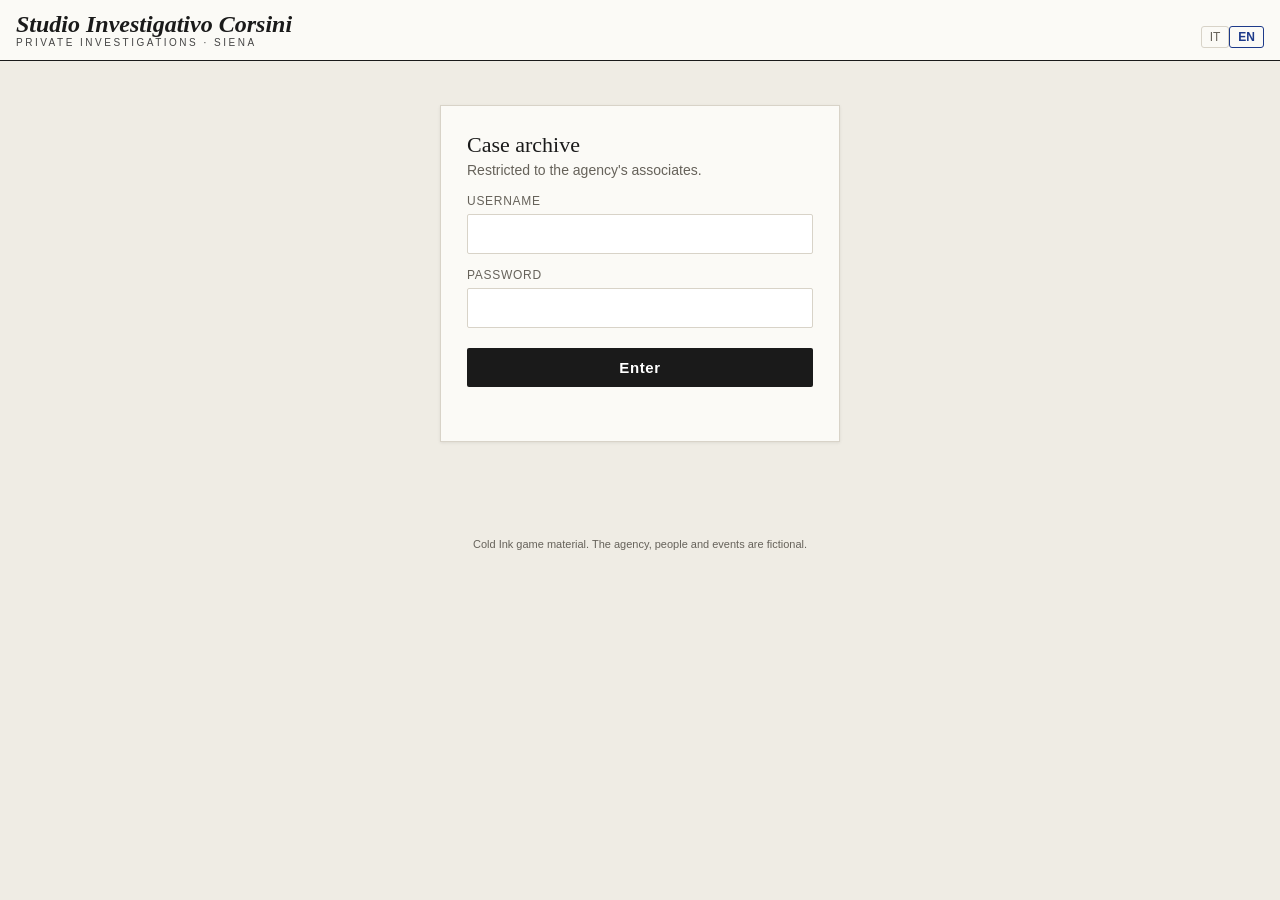
